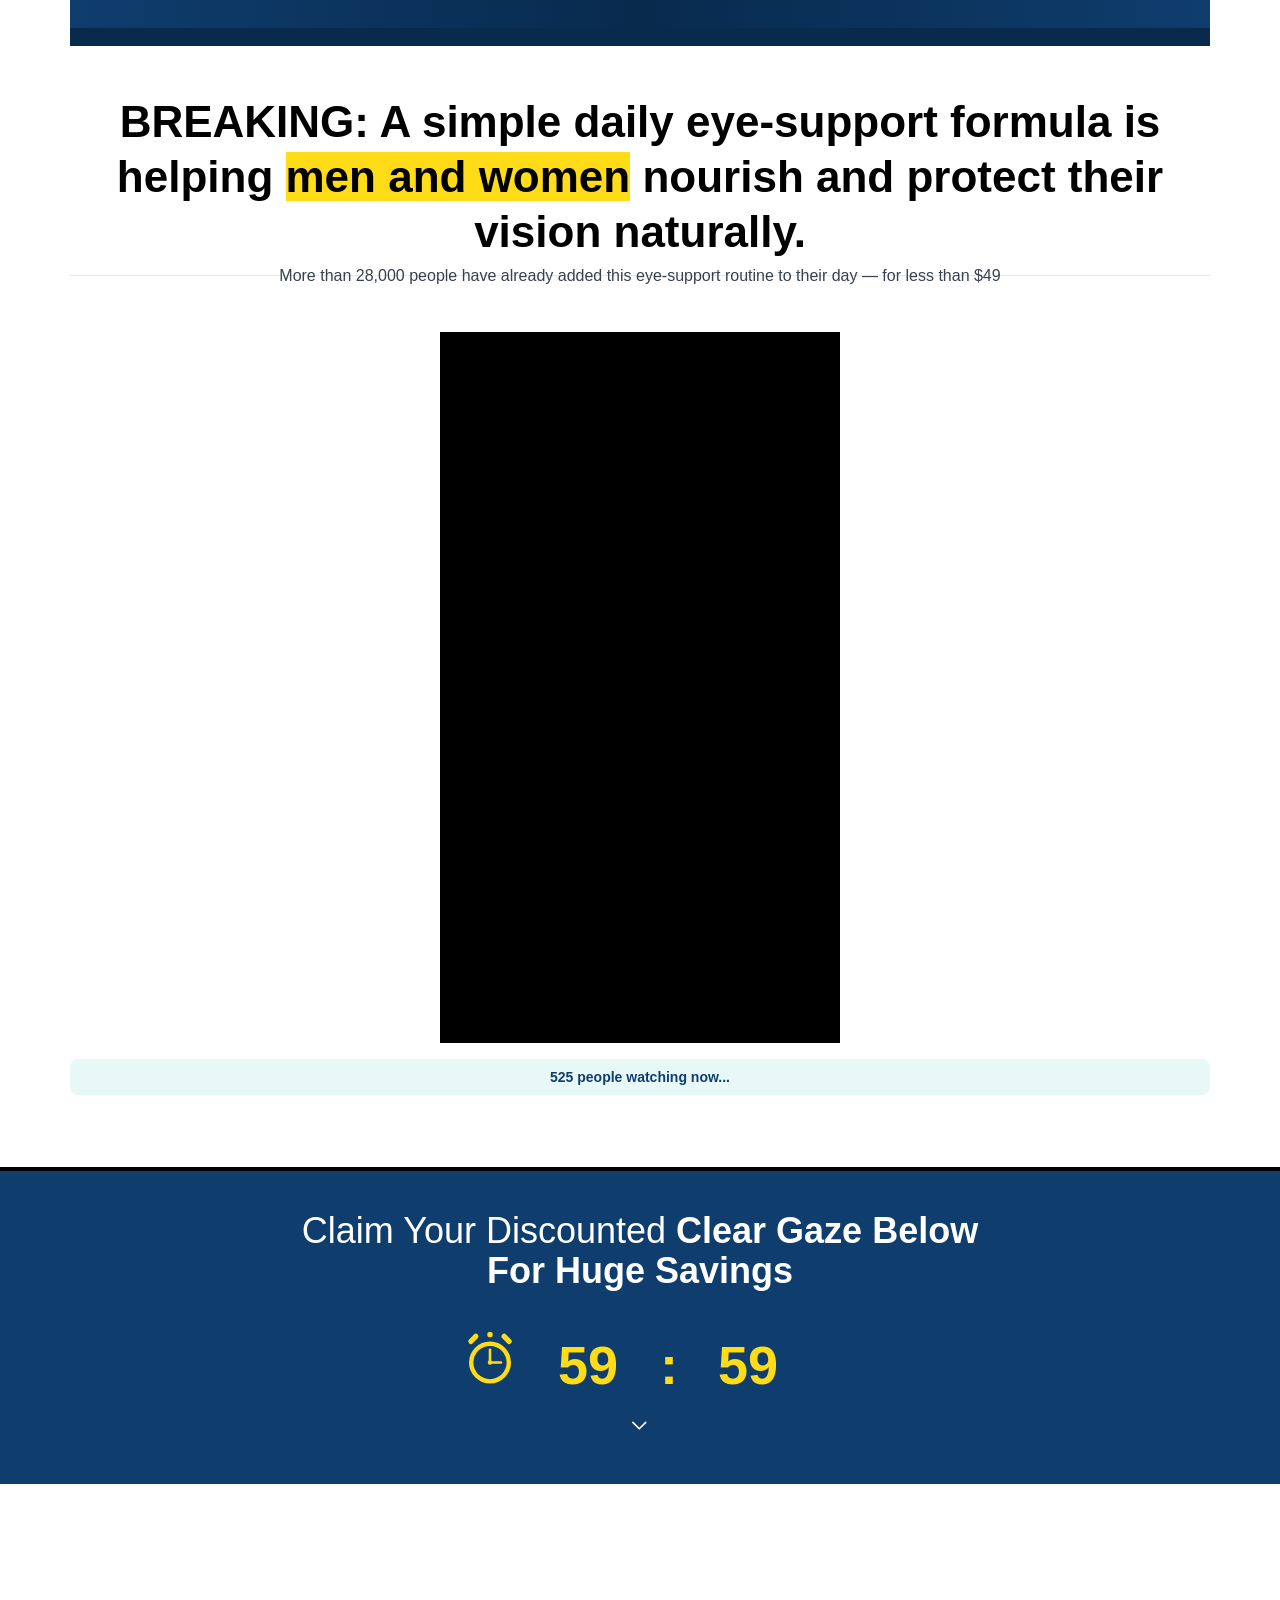
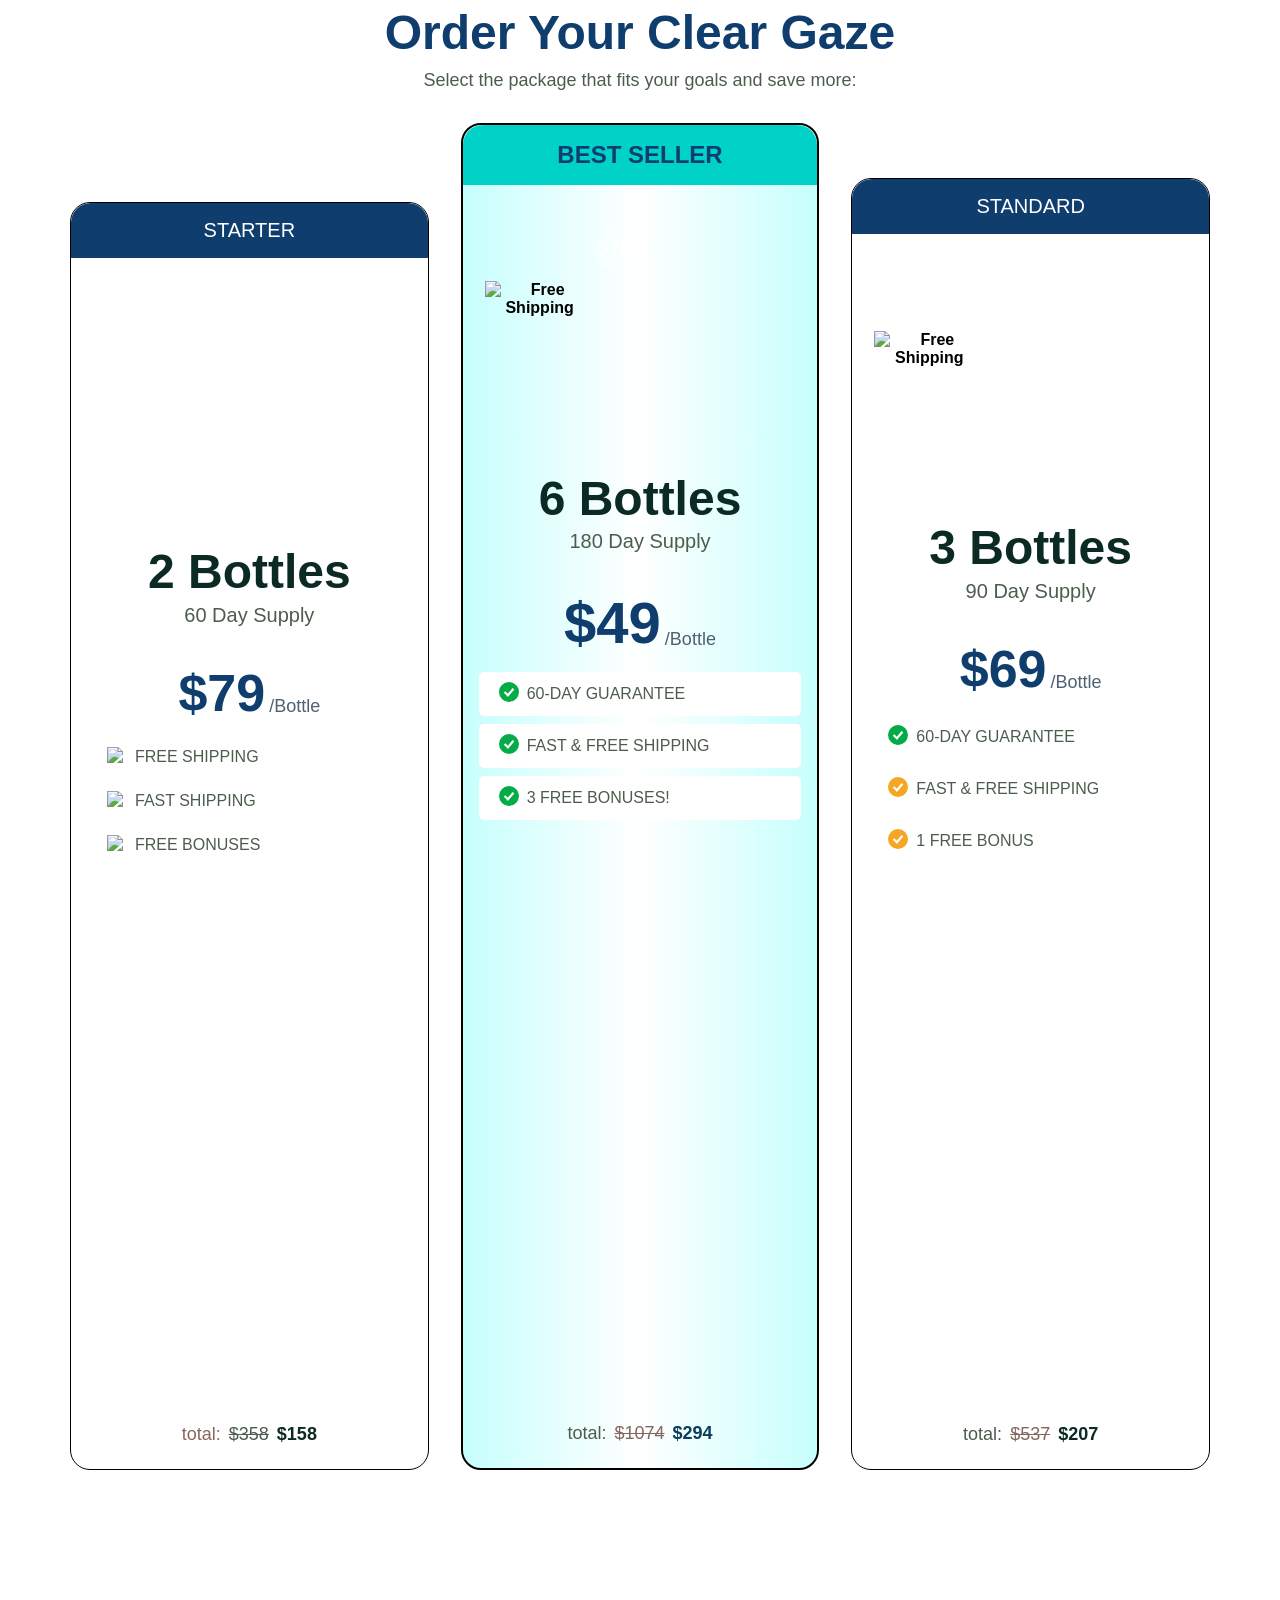
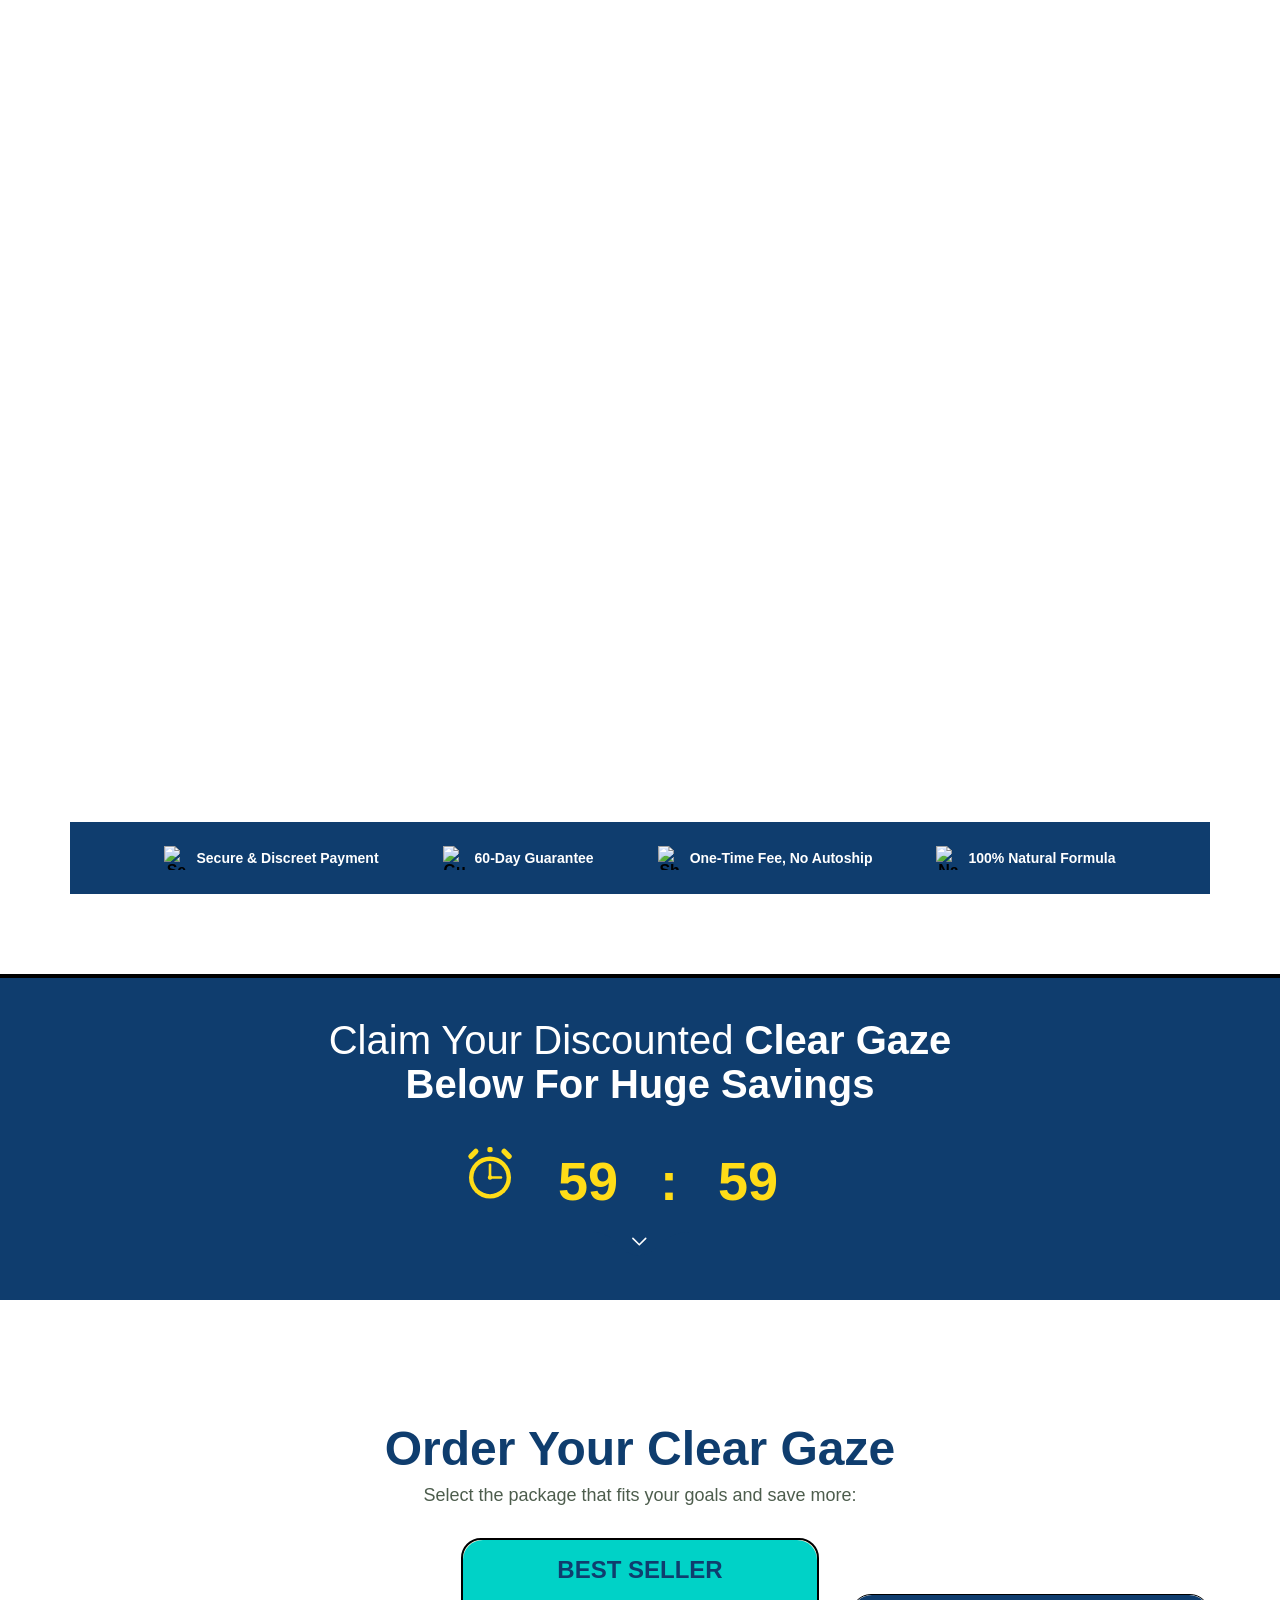
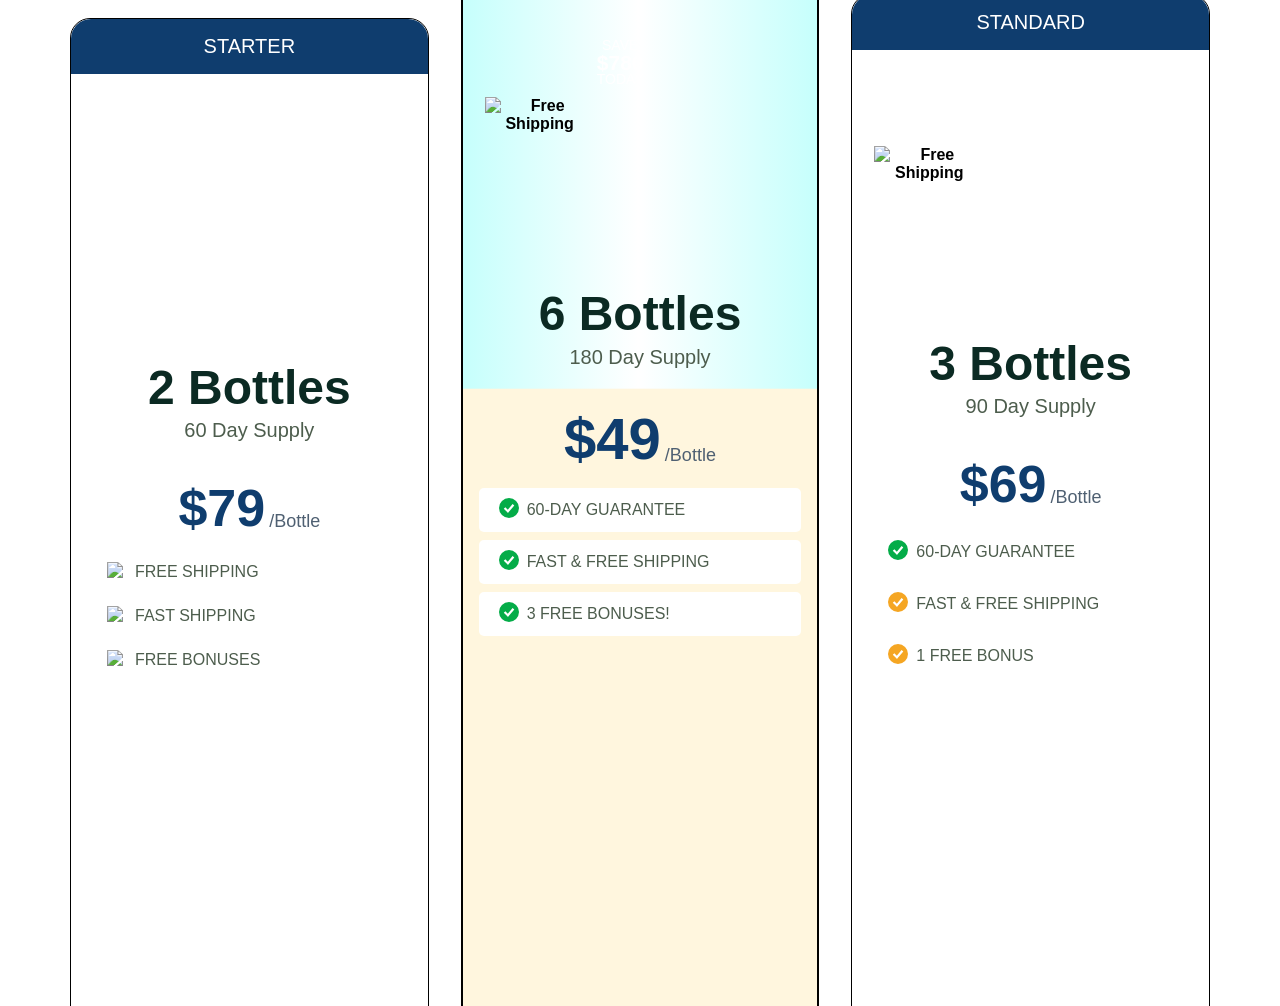
==== cgz/index.html @ fc812439 "Add files via upload" ====
<!DOCTYPE html>
    <html lang="en" dir="ltr">
    <head>
      <title>MindWake</title><meta name="robots" content="index, follow"><meta charset="utf-8"><meta name="viewport" content="width=device-width, initial-scale=1, shrink-to-fit=no" /><meta name="description" content="Descrição"><meta http-equiv="X-Content-Type-Options" content="nosniff"><meta http-equiv="X-XSS-Protection" content="1; mode=block"><meta name="referrer" content="strict-origin-when-cross-origin"><meta property="og:type" content="website"><meta property="og:url" content="https://null/"><meta property="og:title" content="MindWake"><meta property="og:image" content="https://media.atomicatmedia.net/Images/ogimage.png"><style type="text/css" media="all">
  
    
:root {


--a-g-bg-color: rgba(255,255,255,1);















/* Theme Colors (only output if set) */
--a-pry-color: rgba(255,0,0,1);
--a-sec-color: rgba(2,25,86,1);
--a-accent-color: rgba(212,168,79,1);

/* Global Colors (only output if set, fallback to theme) */
--a-heading-color: rgba(55,65,81,1);
--a-text-color: rgba(88,101,113,1);
--a-button-color: var(--a-pry-color);
--a-button-bg: var(--a-accent-color);

/* Theme Fonts */






  --white: #ffffff;
}

.a-cloned .a-c-cont {
  width: 100%;
}

.a-cloned > .a-b-o-cont > .a-o-cont > .a-cont {
  justify-content: center;
  align-items: center;
}

html {
  scroll-behavior: smooth;
  background: rgba(255,255,255,1);
}
body {
  font-family: "Roboto", sans-serif;
  min-height: 100vh;
  -webkit-font-smoothing: antialiased;
  overflow-x: hidden;
  background: rgba(255,255,255,1);
}
body,
*,
*::before,
*::after {
  margin: 0;
  padding: 0;
  box-sizing: border-box;
}

.a-q-comp-cont {
  width: 100%;
}

.ql-align-left {
    text-align: left;
}

.ql-align-center {
    text-align: center;
}

.ql-align-right {
    text-align: right;
}

.ql-align-justify {
    text-align: justify;
}


@import url('https://fonts.googleapis.com/css2?family=Montserrat:wght@400;500;600;700&family=Sora:wght@400;600&family=Inter:wght@400;600;700&display=swap');

html,body{overflow-x:hidden;scroll-behavior:smooth}
*{box-sizing:border-box;font-family:Montserrat,sans-serif}

/* ── HEADER ─────────────────────────────── */
.mw-header{background:#fff;box-shadow:rgba(106,115,129,.16) 0 6px 12px,rgba(106,115,129,.06) 0 3px 8px;padding:8px 0;position:sticky;top:0;z-index:100}
.mw-header .mw-container{width:90%;max-width:1210px;margin:0 auto;display:flex;justify-content:space-between;align-items:center}
.mw-header .mw-left{display:flex;gap:24px;align-items:center}
.mw-logo{color:#ff0000!important;font-size:20px;font-weight:700;line-height:1}
.mw-nav{display:flex;gap:24px;align-items:center}
.mw-nav a{font-size:14px;font-weight:600;color:#586571;text-decoration:none;white-space:nowrap}
.mw-nav a:hover{text-decoration:underline}
.mw-right{display:flex;gap:24px;align-items:center}
.mw-right a{font-size:14px;font-weight:600;color:#586571;text-decoration:none;white-space:nowrap}
.mw-signin{border:1px solid #D8D8D8;border-radius:8px;font-size:14px;font-weight:700;background:none;padding:8px 12px;color:#586571;cursor:pointer;font-family:Montserrat,sans-serif}

/* ── MAIN / VSL ──────────────────────────── */
.mw-main{padding:40px 0}
.mw-container{width:90%;max-width:900px;margin:0 auto}
.mw-meta{display:grid;gap:8px;color:#6e6e6e;font-size:14px;margin-bottom:16px}
.mw-meta span{display:flex;align-items:center;gap:6px}
.mw-h1{font-size:30px;font-weight:700;color:#374151;margin:0 0 18px;line-height:1}
.mw-h1 b{color:#ff0000!important}
.mw-sub{font-size:20px;color:#374151;margin:0 0 16px}
.mw-video-wrap{width:100%;margin-bottom:12px}
.mw-viewer{text-align:center;background:rgba(220,53,69,.1);padding:10px;border-radius:8px;max-width:400px;margin:16px auto 20px;font-weight:600;font-size:14px;color:#C41E3A}
.mw-viewer span{color:#000}

/* ── PROMO BANNER ────────────────────────── */
.mw-banner{background:#031E69;border-top:4px solid #D4A84F;padding:40px 0}
.mw-banner .mw-inner{display:flex;flex-direction:column;align-items:center;text-align:center;gap:12px}
.mw-banner h1{color:#fff;font-size:40px;line-height:1;max-width:30ch;margin:0 0 24px;font-weight:700}
.mw-banner .mw-countdown{font-size:54px;color:#FFF702;font-weight:700;display:block;font-family:Montserrat,sans-serif}
.mw-arrow{color:#fff;font-size:32px;margin-top:12px}

/* ── AREA-KITS ───────────────────────────── */
.mw-kits{padding:80px 0}
.mw-kits-inner{width:95%;max-width:1210px;margin:0 auto}
.mw-grid{display:grid;grid-template-columns:repeat(3,1fr);gap:32px;align-items:flex-end}
.mw-card{border-radius:20px;overflow:hidden;border:1px solid rgba(13,42,69,.4);background:#fff;transition:transform .6s;display:block;text-decoration:none;color:inherit}
.mw-card:hover{transform:scale(1.01)}
.mw-card-header{background:#021956;color:#fff;font-size:20px;font-weight:400;text-transform:uppercase;padding:16px;text-align:center;border-radius:20px 20px 0 0}
.mw-card-main{padding:16px 12px 0;text-align:center}
.mw-card-qty{font-size:48px;font-weight:700;color:#021956;display:block;line-height:1.3}
.mw-card-days{font-size:20px;font-weight:400;color:#5e7885;margin-bottom:20px;display:block}
.mw-card-img{height:267px;object-fit:contain;display:block;margin:0 auto;position:relative;z-index:2}
.mw-area-img{position:relative}

/* ── BADGE SAVE — clipPath REAL extraído do DOM original ── */
.mw-save{
  position:absolute;
  z-index:10;
  bottom:145px;
  right:9%;
  background:rgb(193,18,31);
  width:76px;
  height:76px;
  display:flex;
  flex-direction:column;
  justify-content:center;
  align-items:center;
  clip-path:path("M 17.7195 67.0419 C 15.2814 67.0599 12.936 66.1086 11.1993 64.3974 C 9.46259 62.6861 8.47679 60.3551 8.45877 57.917 L 8.4279 53.7385 C 8.40858 51.3112 7.43004 48.99 5.70579 47.2815 L 2.7592 44.3781 C 1.89378 43.5302 1.20452 42.5195 0.731039 41.4043 C 0.257558 40.289 0.00920217 39.0912 0.000250915 37.8796 C -0.00870034 36.6681 0.22193 35.4667 0.678881 34.3446 C 1.13583 33.2225 1.81009 32.2017 2.66288 31.3411 L 5.56625 28.3945 C 7.26507 26.6607 8.2092 24.3253 8.19266 21.898 L 8.16179 17.7195 C 8.14377 15.2814 9.09502 12.936 10.8063 11.1993 C 12.5175 9.46258 14.8486 8.47678 17.2867 8.45877 L 21.4652 8.42791 C 23.8925 8.40859 26.2136 7.43004 27.9222 5.70579 L 30.8255 2.75921 C 31.6735 1.89379 32.6841 1.20452 33.7994 0.731046 C 34.9146 0.257561 36.1125 0.00920216 37.324 0.000250912 C 38.5356 -0.00870034 39.737 0.221932 40.8591 0.678887 C 41.9812 1.13583 43.0019 1.81009 43.8626 2.66288 L 46.8092 5.56625 C 48.543 7.26507 50.8783 8.2092 53.3057 8.19265 L 57.4842 8.16179 C 59.9223 8.14378 62.2676 9.09502 64.0044 10.8063 C 65.7411 12.5175 66.7269 14.8486 66.7449 17.2866 L 66.7758 21.4652 C 66.7951 23.8925 67.7736 26.2136 69.4979 27.9222 L 72.4445 30.8255 C 73.3099 31.6735 73.9991 32.6841 74.4726 33.7994 C 74.9461 34.9146 75.1945 36.1125 75.2034 37.324 C 75.2124 38.5356 74.9817 39.737 74.5248 40.8591 C 74.0678 41.9812 73.3936 43.0019 72.5408 43.8626 L 69.6374 46.8091 C 67.9386 48.543 66.9945 50.8783 67.011 53.3056 L 67.0419 57.4842 C 67.0599 59.9222 66.1086 62.2676 64.3974 64.0043 C 62.6862 65.7411 60.3551 66.7269 57.917 66.7449 L 53.7385 66.7757 C 51.3112 66.7951 48.99 67.7736 47.2815 69.4979 L 44.3781 72.4444 C 43.5302 73.3099 42.5195 73.9991 41.4043 74.4726 C 40.289 74.9461 39.0912 75.1944 37.8796 75.2034 C 36.6681 75.2123 35.4667 74.9817 34.3446 74.5248 C 33.2225 74.0678 32.2017 73.3936 31.3411 72.5408 L 28.3945 69.6374 C 26.6607 67.9386 24.3253 66.9944 21.898 67.011 L 17.7195 67.0419 Z");
  text-align:center;
  line-height:1.2;
  color:#fff;
}
.mw-save b{font-size:13px;font-weight:700;color:#fff;display:block;line-height:1.2;text-align:center}
.mw-save b small{font-size:10px;font-weight:500;display:block}

.mw-card-footer{padding:0 16px 24px}
.mw-card-price{display:flex;align-items:flex-end;justify-content:center;margin-bottom:16px;padding-top:16px}
.mw-card-price strong{color:#021956;font-size:52px;font-weight:700}
.mw-card-price small{font-size:18px;font-weight:400;color:#5e7885;padding-bottom:6px}
.mw-best{border:2px solid #D4A84F;background:#FFEED9}
.mw-best .mw-card-header{background:linear-gradient(270deg,#A4823D 0%,#FFD580 25%,#FFD580 69%,#A4823D 100%);color:#021956;font-size:24px;font-weight:600}
.mw-best .mw-card-qty{color:#021956}
.mw-best .mw-card-price strong{font-size:58px}
.mw-garantias{list-style:none;padding:0;margin:0 0 16px;display:flex;flex-direction:column;gap:8px}
.mw-garantias li{display:flex;align-items:center;gap:8px;font-size:16px;color:#586571}
.mw-garantias li img{width:20px;height:20px}
.mw-btn-wrap{text-align:center;margin-bottom:8px}
.mw-btn-img{max-width:280px;width:100%;cursor:pointer;transition:transform .3s,filter .3s}
.mw-btn-img:hover{transform:translateY(-3px);filter:brightness(1.05)}
.mw-bandeiras{width:70%;display:block;margin:0 auto 12px}
.mw-valores{display:flex;justify-content:center;align-items:center;gap:8px;font-size:18px}
.mw-valores s{text-decoration:line-through;color:#6e7278;text-decoration-color:#C1121F}
.mw-valores b{color:#021956;font-weight:600}
.mw-valores span{color:#6e7278}
.mw-medalhas{display:flex;justify-content:center;align-items:center;gap:64px;flex-wrap:wrap;padding:20px 0 40px}
.mw-medalhas img{width:105px;height:105px;object-fit:contain}

/* ── GARANTIA ────────────────────────────── */
.mw-guarantee{display:flex;align-items:center;justify-content:center;gap:118px;padding:80px 71px;min-height:467px;border:1px solid #D6EEFF;overflow:hidden;position:relative;background:linear-gradient(135deg,#071623 0%,#0d2a45 50%,#071623 100%)}
.mw-guarantee-badge{width:289px;height:289px;object-fit:contain;position:relative;z-index:1}
.mw-guarantee-content{display:flex;flex-direction:column;gap:40px;width:607px;position:relative;z-index:1}
.mw-guarantee-h2{font-family:Sora,sans-serif;font-size:36px;font-weight:600;color:#fff;line-height:1.3;margin:0}
.mw-guarantee-h2 span{color:#D4A84F}
.mw-guarantee-p{font-family:Sora,sans-serif;font-size:18px;font-weight:400;color:#C1C1C1;line-height:1.6;margin:0}
.mw-guarantee-btn{display:flex;align-items:center;gap:12px;padding:18px 104px;background:linear-gradient(rgb(53,246,15),rgb(31,166,4));border-bottom:6px solid #116800;border-radius:50px;color:#fff;text-decoration:none;font-family:Inter,sans-serif;font-size:24px;font-weight:600;text-transform:uppercase;transition:filter .3s,transform .3s;align-self:flex-start}
.mw-guarantee-btn:hover{filter:brightness(1.1);transform:translateY(-1px)}
.mw-guarantee-btn:active{transform:translateY(1px);filter:brightness(.95)}
.mw-guarantee-btn img{width:24px;height:24px}

/* ── FOOTER ──────────────────────────────── */
.mw-footer{background:#021956}
.mw-footer-nav{display:flex;justify-content:center;align-items:center;gap:24px;padding:40px 0;flex-wrap:wrap}
.mw-footer-nav a{color:#fff;font-size:20px;text-decoration:none}
.mw-footer-nav a:hover{color:#D6EEFF;text-decoration:underline}
.mw-disclaimer{padding:24px 32px;border-radius:20px;border-top:1px solid #D6EEFF;text-align:center;color:#fff;font-size:16px;font-weight:400;max-width:1190px;margin:0 auto}
.mw-copy{background:#fff;padding:32px 5%;text-align:center;color:#0D2A45;font-size:14px}

/* ── RESPONSIVO ──────────────────────────── */
@media(max-width:1000px){.mw-right{display:none}.mw-nav{display:none}}
@media(max-width:900px){
  .mw-main{padding:20px 0}
  .mw-h1{font-size:20px;line-height:1.2}
  .mw-sub{font-size:16px}
  .mw-banner h1{font-size:26px}
  .mw-kits{padding:40px 0}
  .mw-grid{grid-template-columns:1fr;gap:24px}
  .mw-card-qty{font-size:24px}
  .mw-best .mw-card-price strong{font-size:36px}
  .mw-card-price strong{font-size:36px}
  .mw-card-img{height:auto;width:100%}
  .mw-garantias li{font-size:13px;white-space:nowrap}
  .mw-medalhas{gap:10px}
  .mw-medalhas img{width:50px;height:50px}
  .mw-guarantee{flex-direction:column;padding:60px 24px;gap:40px}
  .mw-guarantee-badge{width:200px;height:200px}
  .mw-guarantee-content{width:100%;align-items:center;text-align:center}
  .mw-guarantee-h2{font-size:28px}
  .mw-guarantee-p{font-size:16px}
  .mw-guarantee-btn{padding:16px 48px;font-size:20px}
  .mw-footer-nav a{font-size:16px}
  .mw-disclaimer{font-size:14px;padding:16px}
}

.a-c-cont-undefined {}body {}.a-c-cont.a-c-cont-undefined {} .a-c-cont-undefined > .a-e-cont {} .a-c-cont-undefined > .a-e-cont:hover {}.a-e-a-undefined {}
.atomicat-interactive-quiz-progress {
  margin:20px auto;
  padding:0;
  max-width: 28rem;
  height: 10px;
  overflow:hidden;
  position: relative;
  border-radius: 1rem;
}

.atomicat-interactive-quiz-progress.atomicat-margin-top-zero {
  margin-top: 0;
}

.a-txt-extra {
    padding: 1rem;
    border-radius: .375rem;
    line-height: 1.4;
    font-size: 16px;
    font-weight: 400;
}

.a-txt-timer {
    line-height: 1.25;
    text-align: center;
    padding-left: 1.25rem;
    padding-right: 1.25rem;
}

.a-txt-extra,
.a-txt-extra.a-danger {
    color: rgb(185 28 28);
    background-color: rgb(254 226 226);
}
.a-txt-extra.a-danger.a-highlight {
    color: rgb(254 242 242);
    background-color: rgb(220 38 38);
}


.a-txt-extra.a-info {
    color: rgb(29 78 216);
    background-color: rgb(219 234 254);
}
.a-txt-extra.a-info.a-highlight {
    color: rgb(239 246 255);
    background-color: rgb(37 99 235);
}


.a-txt-extra.a-success {
    color: rgb(21 128 61);
    background-color: rgb(220 252 231);
}
.a-txt-extra.a-success.a-highlight {
    color: rgb(240 253 244);
    background-color: rgb(22 163 74);
}


.a-txt-extra.a-warning {
    color: rgb(161 98 7);
    background-color: rgb(254 249 195);
}
.a-txt-extra.a-warning.a-highlight {
    color: rgb(66 32 6);
    background-color: rgb(250 204 21);
}


.a-txt-extra.a-light {
    color: rgb(63 63 70);
    background-color: rgb(244 244 245);
}
.a-txt-extra.a-light.a-highlight {
    color: rgb(250 250 250);
    background-color: rgb(82 82 91);
}

.a-hidden {
  display: none;
}


button {
  border: none;
  outline: none;
  background: transparent;
  font-family: "Space Grotesk", sans-serif;
  cursor: pointer;
}
.atomicat-interactive-quiz-bar-bg {
  opacity: 0.1;
  width: 100%;
}

.atomicat-interactive-quiz-bar, .atomicat-interactive-quiz-bar-bg {
  height:100%;
  background: var(--a-g-theme-color, rgba(100, 149, 237, 1));
  transition-duration: .7s;
  position: absolute;
  top: 0;
  left: 0;
}

a {
  color: inherit;
  text-decoration: inherit;
}

.atomi-h1 {
  font-size: 36px;
}

.atomi-h2 {
  font-size: 30px;
}

.atomi-h3 {
  font-size: 24px;
}

.atomi-h4 {
  font-size: 20px;
}

.atomi-h5 {
  font-size: 18px;
}

.atomi-h6 {
  font-size: 16px;
}

h1 {
  font-size: 2em;
}

h1,
h2,
h3,
h4,
h5,
h6 {
  font-weight: inherit;
}

[class*="atomicat-modal-trigger"], .a-g-m-t {
  cursor: pointer;
}

.atomicat-cursor-pointer {
  cursor: pointer;
}

.atomicat-unfold,
.a-o-cont.atomicat-unfold {
  overflow: hidden;
  height: 200px;
  align-items: start;
  position: relative;
  transition: height 4s ease-in-out;
}

.a-o-cont.atomicat-unfold-transition {
  transition: height 0.5s ease-in-out;
}

.a-b-cont {
  word-wrap: break-word;
}

.atomicat-unfold-button {
  cursor: pointer;
  display: block;
  position: relative;
  z-index: 1;
  background: none;
  border: none;
  padding: 10px;
  text-decoration: underline;
}

.atomicat-unfold::after {
  content: "";
  position: absolute;
  bottom: 0;
  left: 0;
  right: 0;
  background: -webkit-gradient(linear, left top, left bottom, from(rgba(255, 255, 255, 0)), to(white));
  background: linear-gradient(rgba(255, 255, 255, 0), #fff);
  transition: background 0.5s ease-in-out;
  z-index: 1;
  height: 100%;
}

.atomicat-ribbon-container {
    --text: 'MOST POPULAR';
    --first-color: #62baea;
    --second-color: #4a98bf;
    position: relative;
}
.atomicat-ribbon-container .atomicat-ribbon {
    position: absolute;
    top: -10px;
    width: 150px;
    height: 150px;
    display: flex;
    justify-content: center;
    align-items: center;
    z-index: 9;
    overflow: hidden;
}

.a-e-cont.atomicat-infinite-entrance-animation,
.a-b-o-cont.atomicat-infinite-entrance-animation {
  animation-iteration-count: infinite;
}

.a-b-o-cont {
    width: 100%;
    background-repeat: no-repeat;
    background-size: cover;
    background-position: center;
    max-width: 100%;
    position: relative;
}

.a-b-o-cont.a-b-o-cont--legacy-margin {
    margin: 0 auto;
}

.atomicat-ribbon-top-left {
    left: -10px;
}

.atomicat-ribbon-top-left::before {
  transform: rotate(-45deg) translateY(-20px);
}

.atomicat-ribbon-top-left::after {
  left: 0;
}

.atomicat-ribbon-top-right {
    right: -10px;
}

.atomicat-ribbon-top-right::before {
  transform: rotate(45deg) translateY(-20px);
}

.atomicat-ribbon-top-right::after {
  right: 0;
}

.atomicat-ribbon-bottom-left {
    left: -10px;
    bottom: -10px;
}

.atomicat-ribbon-bottom-left::before {
  transform: rotate(45deg) translateY(-20px);
}

.atomicat-ribbon-bottom-left::after {
  left: 0;
}

.atomicat-ribbon-bottom-right {
    right: -10px;
    bottom: -10px;

}

.atomicat-ribbon-bottom-right::before {
  transform: rotate(-45deg) translateY(-20px);
}

.atomicat-ribbon-bottom-right::after {
  right: 0;
}

.atomicat-ribbon-container .atomicat-ribbon::before{
    content: var(--text);
    position: absolute;
    width: 150%;
    height: 40px;
    background: var(--first-color);
    display: flex;
    justify-content: center;
    align-items: center;
    font-size: 14px;
    font-weight: 600;
    color: #fff;
    letter-spacing: 0.1em;
    box-shadow: 0 5px 10px rgba(0,0,0,0.1);
}
.atomicat-ribbon-container .atomicat-ribbon::after{
    content: '';
    position: absolute;
    bottom: 0;
    width: 10px;
    height: 10px;
    background: var(--second-color);
    z-index: -1;
    box-shadow: 140px -140px var(--second-color);
}

.atomicat-marquee {
  position: relative;
  display: flex;
}

.atomicat-overflow-hidden {
  overflow: hidden;
}

.atomicat-marquee-content {
  flex-shrink: 0;
  display: flex;
  justify-content: space-around;
  min-width: 100%;
}

.atomicat-enable-animation .atomicat-marquee-content {
  animation: atomicat-marquee-animation 10s linear infinite;
}

.atomicat-marquee-reverse .atomicat-marquee-content {
  animation-direction: reverse;
}

.atomicat-marquee-alternate .atomicat-marquee-content {
  animation-direction: alternate;
}

.atomicat-marquee-pause:hover .atomicat-marquee-content {
  animation-play-state: paused;
}

@keyframes atomicat-marquee-animation {
  from {
    transform: translateX(0);
  }
  to {
    transform: translateX(-100% );
  }
}

.fadeIn {
  animation: fadeIn 1s ease-in-out;
}
@keyframes fadeIn {
  from { opacity: 0; }
  to { opacity: 1; }
}

.fadeInUp {
  animation: fadeInUp 1s ease-in-out;
}
@keyframes fadeInUp {
  from {
    opacity: 0;
    transform: translateY(20px);
  }
  to {
    opacity: 1;
    transform: translateY(0);
  }
}

.fadeInDown {
  animation: fadeInDown 1s ease-in-out;
}
@keyframes fadeInDown {
  from {
    opacity: 0;
    transform: translateY(-20px);
  }
  to {
    opacity: 1;
    transform: translateY(0);
  }
}

.fadeInLeft {
  animation: fadeInLeft 1s ease-in-out;
}
@keyframes fadeInLeft {
  from {
    opacity: 0;
    transform: translateX(-20px);
  }
  to {
    opacity: 1;
    transform: translateX(0);
  }
}

.fadeInRight {
  animation: fadeInRight 1s ease-in-out;
}
@keyframes fadeInRight {
  from {
    opacity: 0;
    transform: translateX(20px);
  }
  to {
    opacity: 1;
    transform: translateX(0);
  }
}

.zoomIn {
  animation: zoomIn 1s ease-in-out;
}
@keyframes zoomIn {
  from {
    opacity: 0;
    transform: scale(0.5);
  }
  to {
    opacity: 1;
    transform: scale(1);
  }
}

.bounceIn {
  animation: bounceIn 1s ease-in-out;
}
@keyframes bounceIn {
  0% {
    opacity: 0;
    transform: scale(0.3);
  }
  50% {
    opacity: 1;
    transform: scale(1.05);
  }
  70% {
    transform: scale(0.9);
  }
  100% {
    transform: scale(1);
  }
}

.swing {
  animation: swing 1s ease-in-out;
}
@keyframes swing {
  20% { transform: rotate(15deg); }
  40% { transform: rotate(-10deg); }
  60% { transform: rotate(5deg); }
  80% { transform: rotate(-5deg); }
  100% { transform: rotate(0deg); }
}

.a-html-ele {
  width: 18px;
  height: 18px;
}

.atomicat-page {
  background: rgba(255,255,255,1);
}
.atomicat-heading-title, .a-g-s-h {
  color: var(--a-heading-color, var(--a-pry-color));
  font-family: "Montserrat", sans-serif;
}



.atomicat-text, .atomicat-heading-title > span, .atomicat-text > span, .a-g-s-t {
  color: var(--a-text-color, var(--a-pry-color));
  font-family: "Montserrat", sans-serif;
}
.a-e-cont.a-btn > .a-btn, .a-g-s-b {
  color: var(--a-button-color, var(--a-pry-color));
  font-family: "Montserrat", sans-serif;
  background: var(--a-button-bg, var(--a-accent-color));
}



.atomicat-fullheight {
  height: 100%;
}

.atomicat-disable-selection {
  user-select: none;
  -moz-user-select:none;
  -webkit-user-select:none;
  cursor:default
}

.atomicat-hidden {
  display: none;
}

.a-r {
  position: relative;
}

.atomicat-hidden.a-r,
.atomicat-hidden.a-i-e-cont,
.a-r .atomicat-hidden {
  display: none;
}


.atomicat-hidden-on-publish {
  display: none;
}

.atomicat-hidden-on-publish.a-r,
.atomicat-hidden-on-publish.a-i-e-cont,
.a-r .atomicat-hidden-on-publish {
  display: none;
}


.atomicat-chosen-option {
  background: yellow;
}

.atomicat-fixed {
  position: fixed;
  top:0;
  left: 0;
  z-index: 20;
}

.flex-row {
  display: flex;
}

.flex-row-reverse {
  flex-direction: row-reverse;
}

.flex-column-reverse {
  flex-direction: column-reverse;
}
  
.flex-column {
  display: flex;
  flex-direction: column;
}

.flex-row-all {
  display: flex;
  justify-content: center;
  align-items: center;
}

.flex-column-all {
  display: flex;
  flex-direction: column;
  justify-content: center;
  align-items: center;
}

.flex-row-reverse {
  flex-direction: row-reverse;
}
.flex-column-reverse {
  flex-direction: column-reverse;
}

.flex-row-between {
  display: flex;
  justify-content: space-between;
  align-items: center;
}

.gap-1 {
  gap: 1rem;
}

.flex-align-center {
  align-items: center;
}

.flex-row-center {
  display: flex;
  justify-content: center;
  align-items: center;
}

.flex-row-align-center {
  display: flex;
  align-items: center;
}

.a-c-cont {
  max-width: 100%;
  min-width: 0;
}

.atomicat-custom-embed iframe {
  max-width: 100%;
  width: 100%;
  margin: 0;
  line-height: 1;
  border: none;
}

.a-c-f-w {
  width: 100%;
}

.a-e-cont {
  max-width: 100%;

}

.atomicat-transform-element {
  transform: perspective(var(--atomicat-transform-perspective, 0)) 
             rotate(var(--atomicat-transform-rotate-z, 0)) rotateX(var(--atomicat-transform-rotate-x, 0)) 
             rotateY(var(--atomicat-transform-rotate-y, 0)) translate(var(--atomicat-transform-translate, 0)) 
             translateX(var(--atomicat-transform-translate-x, 0)) translateY(var(--atomicat-transform-translate-y, 0)) 
             scaleX(calc(var(--atomicat-transform-flip-x, 1)* var(--atomicat-transform-scale-x, var(--atomicat-transform-scale, 1)))) 
             scaleY(calc(var(--atomicat-transform-flip-y, 1)* var(--atomicat-transform-scale-y, var(--atomicat-transform-scale, 1)))) 
             skewX(var(--atomicat-transform-skew-x, 0)) skewY(var(--atomicat-transform-skew-y, 0));
  transform-origin: var(--atomicat-transform-origin-y) var(--atomicat-transform-origin-x);
  transition: background .3s, border .3s, border-radius .3s, box-shadow .3s, transform var(--atomicat-transform-transition-duration, .4s);
}

.a-e-cont.a-gmaps {
  overflow: hidden;
}

.a-flex {
  display: flex;
}

.atomicat-emoji {
  width: 65px;
}

.atomica-emoji-unicode {
  font-size: 65px;
}

.a-f-c {
  display: flex;
  flex-direction: column;
}

.a-flex-start {
  align-self: flex-start;
}

.a-flex-end {
  align-self: flex-end;
}

.a-flex-center {
  align-self: center;
}

.a-flex-wrapper {
  display: flex;
  flex-direction: column;
  width: 100%;
}

.a-o-cont {
  display: flex;
  width: 100%;
  align-items: center;
  max-width: 100%;
  background-repeat: no-repeat;
  background-size: cover;
  background-position: center;
}

.a-o-cont {
    height: 100%;
    margin: 0 auto;
}

.a-acc-cont {
    position: relative;
}

.a-i-e-cont {
  transition: height 0.5s ease-in-out, background 0.5s ease-in-out;
}

.a-o-cont.a-cont-b > .a-cont {
  max-width: 1140px;
}

.a-o-cont.a-cont-f-w > .a-cont {
  max-width: 100%;
}

.a-o-cont .a-cont {
  flex-direction: column;
}

.a-b-cont > .a-o-cont {
  margin: 0 auto;
}

.atomicat-divider-flex {
  display: flex;
  justify-content: center;
  align-items: center;
  margin: 15px 0;
  gap: 0.5rem;
}

.atomicat-divider-flex .atomicat-content {
  border-bottom: 2px solid black;
  width: 50%;
}

.atomicat-border-bottom {
  border-bottom: 1.5px solid #e6e8ea;
}

.atomicat-border-top {
  border-top: 1.5px solid #e6e8ea;
}

.a-cont {
  display: flex;
  margin: 0 auto;
  font-weight: 600;
  width: 100%;
}

.atomicat-hidden-tablet {
  display: block;
}

.atomicat-hidden-mobile {
  display: block;
}

.atomicat-hidden-desktop {
  display: none;
}

@media screen and (max-width: 1024px) {
  .atomicat-hidden-mobile {
    display: block;
  }

  .atomicat-hidden-desktop {
    display: block;
  }

  .atomicat-hidden-tablet {
    display: none;
  }
}

@media screen and (max-width: 480px) {
  .a-o-cont.a-cont-b > .a-cont {
    grid-template-columns: repeat(1, 1fr);
  }
  .atomicat-hidden-tablet {
    display: block;
  }
  .atomicat-hidden-desktop {
    display: block;
  }
  .atomicat-hidden-mobile {
    display: none;
  }
  .a-cont {
    flex-wrap: wrap;
  }
}

@media (min-width: 768px) {
  .atomicat-column[data-col="10"] {
    width:10%
  }

  .atomicat-column[data-col="11"] {
    width: 11.111%
  }

  .atomicat-column[data-col="12"] {
    width: 12.5%
  }

  .atomicat-column[data-col="14"] {
    width: 14.285%
  }

  .atomicat-column[data-col="16"] {
    width: 16.666%
  }

  .atomicat-column[data-col="20"] {
    width: 20%
  }

  .atomicat-column[data-col="25"] {
    width: 25%;
  }

  .atomicat-column[data-col="30"] {
    width: 30%
  }

  .atomicat-column[data-col="33"] {
    width: 33.333%
  }

  .atomicat-column[data-col="40"] {
    width: 40%
  }

  .atomicat-column[data-col="50"] {
    width: 50%
  }

  .atomicat-column[data-col="60"] {
    width: 60%
  }

  .atomicat-column[data-col="66"] {
    width: 66.666%
  }

  .atomicat-column[data-col="70"] {
    width: 70%
  }

  .atomicat-column[data-col="75"] {
    width: 75%
  }

  .atomicat-column[data-col="80"] {
    width: 80%
  }

  .atomicat-column[data-col="83"] {
    width: 83.333%
  }

  .atomicat-column[data-col="90"] {
    width: 90%
  }

  .atomicat-column[data-col="100"] {
    width: 100%
  }
}

.flexBox {
  display: flex;
  flex-direction: column;
  gap: 8px;
}



          .a-cd {
              display: flex;
              justify-content: center;
              margin-right: auto;
              margin-left: auto;
              max-width: 100%;
              flex-wrap: wrap;
          }
          .a-cd .a-cd-i,
          .a-cd .a-cd-si .a-cd-is {
              padding-top: 20px;
              padding-right: 40px;
              padding-bottom: 20px;
              padding-left: 40px;
              text-align: center;
              color: var(--a-pry-color, #000000);
              display: flex;
              flex-direction: column;
              flex-grow: 1;
          }
          .a-cd .a-cd-d {
              font-size: 69px;
          }
          .a-cd .a-cd-l {
              font-size: 19px;
          }
  

          .a-cd-s .a-cd-d.a-s-d {
              position: relative;
          }

          .a-cd-s .a-cd-d.a-s-d::before {
              left: 98%;            
              position: absolute;
              z-index: 1;
          }

          .a-cd-sd .a-cd-d.a-s-d::before {
              content: ":";
          }

          .a-cd-ss .a-cd-d.a-s-d::before {
              content: "|";
          }

          .a-cd-s .a-cd-i:last-of-type .a-cd-d.a-s-d::before {
              display: none;
          }
      






        .a-b-a {
            display: flex;
            flex-direction: row-reverse;
            gap: 5px;
            justify-content: center;
            align-items: center;
        }
        .a-b-b {
            display: flex;
            flex-direction: row;
            gap: 5px;
            align-items: center;
            justify-content: center;
        }
        .a-e-cont > .a-btn, .atomicat-marquee-content > .a-btn {
            background: var(--a-button-bg, var(--a-accent-color, rgba(100, 149, 237, 1)));
            
            padding: 12px;
            text-align: center;
            font-size: 16px;
            font-weight: 600;
            transition: background-color 0.3s ease-in-out, color 0.3s ease-in-out;
            word-break: break-word;
            color: var(--a-button-color, var(--a-pry-color, #fff));
            border-radius: var(--a-g-round, 1rem);
            align-self: center;
        }
        .a-btn svg {
            height: 14px;
        }
    




        .a-icon svg,
        .a-icon-wrap svg {
            height: 24px;
        }
        .a-icon {
            display: block;
            color: var(--a-pry-color, inherit);
        }
        .a-icon-wrap {
            display: inline-block;
        }
        .a-icon svg,
        .a-icon-wrap svg {
            fill: currentColor;
        }
    

    .atomicat-tooltip-trigger:hover .atomicat-tooltip {
        opacity: 1;
        z-index: 1;
        cursor: pointer;
    }

    .a-c-cont .atomicat-tooltip-trigger {
        overflow: visible;
        position: relative;
        cursor: pointer;
    }

    .atomicat-tooltip-trigger:hover .atomicat-tooltip-top {
        animation: atomicat-tooltip-topin 300ms linear;
    }

    .atomicat-tooltip-trigger:hover .atomicat-tooltip-right {
        animation: atomicat-tooltip-rightin 300ms linear;
    }

    .atomicat-tooltip-trigger:hover .atomicat-tooltip-bottom {
        animation: atomicat-tooltip-bottomin 300ms linear;
    }

    .atomicat-tooltip-trigger:hover .atomicat-tooltip-left {
        animation: atomicat-tooltip-leftin 300ms linear;
    }

    .atomicat-tooltip {
        width: 150px;
        background-color: #555;
        color: #fff;
        animation-duration: 300ms;
        opacity: 0;
        display: block;
        color: #fff;
        border-radius: 4px;
        padding: 10px;
        position: absolute;
        z-index: -1;
        line-height: 1.3;
        cursor: pointer;
        text-align: left;
    }

    .atomicat-tooltip::after {
        border-width: 5px;
        content: "";
        position: absolute;
        border-style: solid;
    }

    .atomicat-tooltip-top {
        bottom: 100%;
        left: 50%;
        -webkit-transform: translateX(-50%);
        -ms-transform: translateX(-50%);
        transform: translateX(-50%);
        margin: 0 auto 10px auto;
    }

    .atomicat-tooltip-top::after {
        top: 100%;
        left: calc(50% - 5px);
        border-top-color: #555;
        margin-top: 0;
        border-color: #000 rgba(0, 0, 0, 0) rgba(0, 0, 0, 0) rgba(0, 0, 0, 0);
        border-top-color: #555;
    }

    .atomicat-tooltip-right {
        top: 50%;
        left: 100%;
        -webkit-transform: translateY(-50%);
        -ms-transform: translateY(-50%);
        transform: translateY(-50%);
        -webkit-transition: all .3s ease-in-out;
        transition: all .3s ease-in-out;
        margin-left: 10px;
        border-color: rgba(0, 0, 0, 0) #000 rgba(0, 0, 0, 0) rgba(0, 0, 0, 0);
    }  
      
    .atomicat-tooltip-right::after {
        top: calc(50% - 5px);
        right: 100%;
        border-color: rgba(0, 0, 0, 0) #000 rgba(0, 0, 0, 0) rgba(0, 0, 0, 0);
        border-right-color: #555;
    }

    .atomicat-tooltip-bottom {
        top: 100%;
        left: 50%;
        -webkit-transform: translateX(-50%);
        -ms-transform: translateX(-50%);
        transform: translateX(-50%);
        margin: 10px auto 0 auto;
    }

    .atomicat-tooltip-bottom::after {
        left: calc(50% - 5px);
        margin-top: 0;
        bottom: 100%;
        border-color: rgba(0, 0, 0, 0) rgba(0, 0, 0, 0) #000 rgba(0, 0, 0, 0);
        border-bottom-color: #555;
    }

    .atomicat-tooltip-left {
        top: 50%;
        right: 100%;
        -webkit-transform: translateY(-50%);
        -ms-transform: translateY(-50%);
        transform: translateY(-50%);
        margin-right: 10px;
    }

    .atomicat-tooltip-left::after {
        top: calc(50% - 5px);
        left: 100%;
        border-color: rgba(0, 0, 0, 0) rgba(0, 0, 0, 0) rgba(0, 0, 0, 0) #000;
        border-left-color: #555;
    }  


    @keyframes atomicat-tooltip-rightin {
        0% {
            opacity: 0;
            left: 105%;
        }
        100% {
            opacity: 1;
            left: 100%;
        }
    }

    @keyframes atomicat-tooltip-leftin {
        0% {
            opacity: 0;
            right: 105%;
        }
        100% {
            opacity: 1;
            right: 100%;
        }
    }

    @keyframes atomicat-tooltip-topin {
        0% {
            opacity: 0;
            bottom: 110%;
        }
        100% {
            opacity: 1;
            bottom: 100%;
        }
    }

    @keyframes atomicat-tooltip-bottomin {
        0% {
            opacity: 0;
            top: 110%;
        }
        100% {
            opacity: 1;
            top: 100%;
        }
    }


        .a-video {
            overflow: hidden;
        }
        .a-video iframe {
            height: 100%;
            width: 100%;
        }
        
        /* Video Image Overlay Styles */
        .a-v-o-c {
            position: relative;
            width: 100%;
            height: 100%;
            overflow: hidden;
        }
        
        .a-v-o {
            position: absolute;
            top: 0;
            left: 0;
            width: 100%;
            height: 100%;
            background-size: cover;
            background-position: center;
            background-repeat: no-repeat;
            cursor: pointer;
            display: flex;
            align-items: center;
            justify-content: center;
            z-index: 2;
            transition: all 0.3s ease;
        }
        
        .a-v-o:hover svg {
            transform: scale(1.1);
        }
        
        .a-v-p-b {
            width: 80px;
            height: 80px;
        }
        
        /* Responsive adjustments */
        @media (max-width: 768px) {
            .a-v-p-b {
                width: 60px;
                height: 60px;
            }
        }
    

        .a-img-ele {
            overflow: hidden;
            text-align: center;
        }
        .a-img-ele img {
            display: inline-block;
            max-width: 100%;
            height: auto;
            vertical-align: middle;
        }
    

        .atomicat-text * {
            word-break: break-word;
        }
        .atomicat-text ul {
            padding-left: revert;
        }
        .atomicat-text {
            white-space: pre-line;
            color: var(--a-text-color, var(--a-pry-color, var(--a-g-content-color, inherit)));
        }
        .atomicat-text :is(h1, h2, h3, h4, h5, h6) {
            color: var(--a-heading-color, var(--a-pry-color, var(--a-g-title-color, inherit)));
        }
        
        .atomicat-text > p {
            font-size: 16px;
            font-weight: 400;
        }

        .a-e-cont p a {
            color: blue;
            text-decoration: underline;
        }
        .atomicat-heading-title {
            white-space: pre-line;
        }
        .atomicat-heading-title h1 {
            font-size: 48px;
            font-weight: 700;
        }
        .atomicat-heading-title h2 {
            font-size: 36px;
            font-weight: 600;
        }
        .atomicat-heading-title h3 {
            font-size: 24px;
            font-weight: 500;
        }
    

























    .atomicat-delay {
      display: none;
    }
  

</style><style> 
      .a-b-cont { overflow: hidden; }
    </style>
      <link rel="preconnect" href="https://fonts.gstatic.com" crossorigin><link rel="preload" as="font" href="https://fonts.gstatic.com/s/montserrat/v31/JTUSjIg1_i6t8kCHKm459Wlhyw.woff2" crossorigin><link rel="preload" as="font" href="https://fonts.gstatic.com/s/outfit/v15/QGYvz_MVcBeNP4NJtEtq.woff2" crossorigin><link rel="preload" as="font" href="https://fonts.gstatic.com/s/dmsans/v17/rP2Yp2ywxg089UriI5-g4vlH9VoD8Cmcqbu0-K4.woff2" crossorigin><style>/* latin-ext */
@font-face {
  font-family: 'DM Sans';
  font-style: normal;
  font-weight: 400;
  font-display: swap;
  src: url(https://fonts.gstatic.com/s/dmsans/v17/rP2Yp2ywxg089UriI5-g4vlH9VoD8Cmcqbu6-K6h9Q.woff2) format('woff2');
  unicode-range: U+0100-02BA, U+02BD-02C5, U+02C7-02CC, U+02CE-02D7, U+02DD-02FF, U+0304, U+0308, U+0329, U+1D00-1DBF, U+1E00-1E9F, U+1EF2-1EFF, U+2020, U+20A0-20AB, U+20AD-20C0, U+2113, U+2C60-2C7F, U+A720-A7FF;
}
/* latin */
@font-face {
  font-family: 'DM Sans';
  font-style: normal;
  font-weight: 400;
  font-display: swap;
  src: url(https://fonts.gstatic.com/s/dmsans/v17/rP2Yp2ywxg089UriI5-g4vlH9VoD8Cmcqbu0-K4.woff2) format('woff2');
  unicode-range: U+0000-00FF, U+0131, U+0152-0153, U+02BB-02BC, U+02C6, U+02DA, U+02DC, U+0304, U+0308, U+0329, U+2000-206F, U+20AC, U+2122, U+2191, U+2193, U+2212, U+2215, U+FEFF, U+FFFD;
}
/* latin-ext */
@font-face {
  font-family: 'DM Sans';
  font-style: normal;
  font-weight: 600;
  font-display: swap;
  src: url(https://fonts.gstatic.com/s/dmsans/v17/rP2Yp2ywxg089UriI5-g4vlH9VoD8Cmcqbu6-K6h9Q.woff2) format('woff2');
  unicode-range: U+0100-02BA, U+02BD-02C5, U+02C7-02CC, U+02CE-02D7, U+02DD-02FF, U+0304, U+0308, U+0329, U+1D00-1DBF, U+1E00-1E9F, U+1EF2-1EFF, U+2020, U+20A0-20AB, U+20AD-20C0, U+2113, U+2C60-2C7F, U+A720-A7FF;
}
/* latin */
@font-face {
  font-family: 'DM Sans';
  font-style: normal;
  font-weight: 600;
  font-display: swap;
  src: url(https://fonts.gstatic.com/s/dmsans/v17/rP2Yp2ywxg089UriI5-g4vlH9VoD8Cmcqbu0-K4.woff2) format('woff2');
  unicode-range: U+0000-00FF, U+0131, U+0152-0153, U+02BB-02BC, U+02C6, U+02DA, U+02DC, U+0304, U+0308, U+0329, U+2000-206F, U+20AC, U+2122, U+2191, U+2193, U+2212, U+2215, U+FEFF, U+FFFD;
}
/* cyrillic-ext */
@font-face {
  font-family: 'Montserrat';
  font-style: normal;
  font-weight: 400;
  font-display: swap;
  src: url(https://fonts.gstatic.com/s/montserrat/v31/JTUSjIg1_i6t8kCHKm459WRhyzbi.woff2) format('woff2');
  unicode-range: U+0460-052F, U+1C80-1C8A, U+20B4, U+2DE0-2DFF, U+A640-A69F, U+FE2E-FE2F;
}
/* cyrillic */
@font-face {
  font-family: 'Montserrat';
  font-style: normal;
  font-weight: 400;
  font-display: swap;
  src: url(https://fonts.gstatic.com/s/montserrat/v31/JTUSjIg1_i6t8kCHKm459W1hyzbi.woff2) format('woff2');
  unicode-range: U+0301, U+0400-045F, U+0490-0491, U+04B0-04B1, U+2116;
}
/* vietnamese */
@font-face {
  font-family: 'Montserrat';
  font-style: normal;
  font-weight: 400;
  font-display: swap;
  src: url(https://fonts.gstatic.com/s/montserrat/v31/JTUSjIg1_i6t8kCHKm459WZhyzbi.woff2) format('woff2');
  unicode-range: U+0102-0103, U+0110-0111, U+0128-0129, U+0168-0169, U+01A0-01A1, U+01AF-01B0, U+0300-0301, U+0303-0304, U+0308-0309, U+0323, U+0329, U+1EA0-1EF9, U+20AB;
}
/* latin-ext */
@font-face {
  font-family: 'Montserrat';
  font-style: normal;
  font-weight: 400;
  font-display: swap;
  src: url(https://fonts.gstatic.com/s/montserrat/v31/JTUSjIg1_i6t8kCHKm459Wdhyzbi.woff2) format('woff2');
  unicode-range: U+0100-02BA, U+02BD-02C5, U+02C7-02CC, U+02CE-02D7, U+02DD-02FF, U+0304, U+0308, U+0329, U+1D00-1DBF, U+1E00-1E9F, U+1EF2-1EFF, U+2020, U+20A0-20AB, U+20AD-20C0, U+2113, U+2C60-2C7F, U+A720-A7FF;
}
/* latin */
@font-face {
  font-family: 'Montserrat';
  font-style: normal;
  font-weight: 400;
  font-display: swap;
  src: url(https://fonts.gstatic.com/s/montserrat/v31/JTUSjIg1_i6t8kCHKm459Wlhyw.woff2) format('woff2');
  unicode-range: U+0000-00FF, U+0131, U+0152-0153, U+02BB-02BC, U+02C6, U+02DA, U+02DC, U+0304, U+0308, U+0329, U+2000-206F, U+20AC, U+2122, U+2191, U+2193, U+2212, U+2215, U+FEFF, U+FFFD;
}
/* cyrillic-ext */
@font-face {
  font-family: 'Montserrat';
  font-style: normal;
  font-weight: 500;
  font-display: swap;
  src: url(https://fonts.gstatic.com/s/montserrat/v31/JTUSjIg1_i6t8kCHKm459WRhyzbi.woff2) format('woff2');
  unicode-range: U+0460-052F, U+1C80-1C8A, U+20B4, U+2DE0-2DFF, U+A640-A69F, U+FE2E-FE2F;
}
/* cyrillic */
@font-face {
  font-family: 'Montserrat';
  font-style: normal;
  font-weight: 500;
  font-display: swap;
  src: url(https://fonts.gstatic.com/s/montserrat/v31/JTUSjIg1_i6t8kCHKm459W1hyzbi.woff2) format('woff2');
  unicode-range: U+0301, U+0400-045F, U+0490-0491, U+04B0-04B1, U+2116;
}
/* vietnamese */
@font-face {
  font-family: 'Montserrat';
  font-style: normal;
  font-weight: 500;
  font-display: swap;
  src: url(https://fonts.gstatic.com/s/montserrat/v31/JTUSjIg1_i6t8kCHKm459WZhyzbi.woff2) format('woff2');
  unicode-range: U+0102-0103, U+0110-0111, U+0128-0129, U+0168-0169, U+01A0-01A1, U+01AF-01B0, U+0300-0301, U+0303-0304, U+0308-0309, U+0323, U+0329, U+1EA0-1EF9, U+20AB;
}
/* latin-ext */
@font-face {
  font-family: 'Montserrat';
  font-style: normal;
  font-weight: 500;
  font-display: swap;
  src: url(https://fonts.gstatic.com/s/montserrat/v31/JTUSjIg1_i6t8kCHKm459Wdhyzbi.woff2) format('woff2');
  unicode-range: U+0100-02BA, U+02BD-02C5, U+02C7-02CC, U+02CE-02D7, U+02DD-02FF, U+0304, U+0308, U+0329, U+1D00-1DBF, U+1E00-1E9F, U+1EF2-1EFF, U+2020, U+20A0-20AB, U+20AD-20C0, U+2113, U+2C60-2C7F, U+A720-A7FF;
}
/* latin */
@font-face {
  font-family: 'Montserrat';
  font-style: normal;
  font-weight: 500;
  font-display: swap;
  src: url(https://fonts.gstatic.com/s/montserrat/v31/JTUSjIg1_i6t8kCHKm459Wlhyw.woff2) format('woff2');
  unicode-range: U+0000-00FF, U+0131, U+0152-0153, U+02BB-02BC, U+02C6, U+02DA, U+02DC, U+0304, U+0308, U+0329, U+2000-206F, U+20AC, U+2122, U+2191, U+2193, U+2212, U+2215, U+FEFF, U+FFFD;
}
/* cyrillic-ext */
@font-face {
  font-family: 'Montserrat';
  font-style: normal;
  font-weight: 600;
  font-display: swap;
  src: url(https://fonts.gstatic.com/s/montserrat/v31/JTUSjIg1_i6t8kCHKm459WRhyzbi.woff2) format('woff2');
  unicode-range: U+0460-052F, U+1C80-1C8A, U+20B4, U+2DE0-2DFF, U+A640-A69F, U+FE2E-FE2F;
}
/* cyrillic */
@font-face {
  font-family: 'Montserrat';
  font-style: normal;
  font-weight: 600;
  font-display: swap;
  src: url(https://fonts.gstatic.com/s/montserrat/v31/JTUSjIg1_i6t8kCHKm459W1hyzbi.woff2) format('woff2');
  unicode-range: U+0301, U+0400-045F, U+0490-0491, U+04B0-04B1, U+2116;
}
/* vietnamese */
@font-face {
  font-family: 'Montserrat';
  font-style: normal;
  font-weight: 600;
  font-display: swap;
  src: url(https://fonts.gstatic.com/s/montserrat/v31/JTUSjIg1_i6t8kCHKm459WZhyzbi.woff2) format('woff2');
  unicode-range: U+0102-0103, U+0110-0111, U+0128-0129, U+0168-0169, U+01A0-01A1, U+01AF-01B0, U+0300-0301, U+0303-0304, U+0308-0309, U+0323, U+0329, U+1EA0-1EF9, U+20AB;
}
/* latin-ext */
@font-face {
  font-family: 'Montserrat';
  font-style: normal;
  font-weight: 600;
  font-display: swap;
  src: url(https://fonts.gstatic.com/s/montserrat/v31/JTUSjIg1_i6t8kCHKm459Wdhyzbi.woff2) format('woff2');
  unicode-range: U+0100-02BA, U+02BD-02C5, U+02C7-02CC, U+02CE-02D7, U+02DD-02FF, U+0304, U+0308, U+0329, U+1D00-1DBF, U+1E00-1E9F, U+1EF2-1EFF, U+2020, U+20A0-20AB, U+20AD-20C0, U+2113, U+2C60-2C7F, U+A720-A7FF;
}
/* latin */
@font-face {
  font-family: 'Montserrat';
  font-style: normal;
  font-weight: 600;
  font-display: swap;
  src: url(https://fonts.gstatic.com/s/montserrat/v31/JTUSjIg1_i6t8kCHKm459Wlhyw.woff2) format('woff2');
  unicode-range: U+0000-00FF, U+0131, U+0152-0153, U+02BB-02BC, U+02C6, U+02DA, U+02DC, U+0304, U+0308, U+0329, U+2000-206F, U+20AC, U+2122, U+2191, U+2193, U+2212, U+2215, U+FEFF, U+FFFD;
}
/* cyrillic-ext */
@font-face {
  font-family: 'Montserrat';
  font-style: normal;
  font-weight: 700;
  font-display: swap;
  src: url(https://fonts.gstatic.com/s/montserrat/v31/JTUSjIg1_i6t8kCHKm459WRhyzbi.woff2) format('woff2');
  unicode-range: U+0460-052F, U+1C80-1C8A, U+20B4, U+2DE0-2DFF, U+A640-A69F, U+FE2E-FE2F;
}
/* cyrillic */
@font-face {
  font-family: 'Montserrat';
  font-style: normal;
  font-weight: 700;
  font-display: swap;
  src: url(https://fonts.gstatic.com/s/montserrat/v31/JTUSjIg1_i6t8kCHKm459W1hyzbi.woff2) format('woff2');
  unicode-range: U+0301, U+0400-045F, U+0490-0491, U+04B0-04B1, U+2116;
}
/* vietnamese */
@font-face {
  font-family: 'Montserrat';
  font-style: normal;
  font-weight: 700;
  font-display: swap;
  src: url(https://fonts.gstatic.com/s/montserrat/v31/JTUSjIg1_i6t8kCHKm459WZhyzbi.woff2) format('woff2');
  unicode-range: U+0102-0103, U+0110-0111, U+0128-0129, U+0168-0169, U+01A0-01A1, U+01AF-01B0, U+0300-0301, U+0303-0304, U+0308-0309, U+0323, U+0329, U+1EA0-1EF9, U+20AB;
}
/* latin-ext */
@font-face {
  font-family: 'Montserrat';
  font-style: normal;
  font-weight: 700;
  font-display: swap;
  src: url(https://fonts.gstatic.com/s/montserrat/v31/JTUSjIg1_i6t8kCHKm459Wdhyzbi.woff2) format('woff2');
  unicode-range: U+0100-02BA, U+02BD-02C5, U+02C7-02CC, U+02CE-02D7, U+02DD-02FF, U+0304, U+0308, U+0329, U+1D00-1DBF, U+1E00-1E9F, U+1EF2-1EFF, U+2020, U+20A0-20AB, U+20AD-20C0, U+2113, U+2C60-2C7F, U+A720-A7FF;
}
/* latin */
@font-face {
  font-family: 'Montserrat';
  font-style: normal;
  font-weight: 700;
  font-display: swap;
  src: url(https://fonts.gstatic.com/s/montserrat/v31/JTUSjIg1_i6t8kCHKm459Wlhyw.woff2) format('woff2');
  unicode-range: U+0000-00FF, U+0131, U+0152-0153, U+02BB-02BC, U+02C6, U+02DA, U+02DC, U+0304, U+0308, U+0329, U+2000-206F, U+20AC, U+2122, U+2191, U+2193, U+2212, U+2215, U+FEFF, U+FFFD;
}
/* latin-ext */
@font-face {
  font-family: 'Outfit';
  font-style: normal;
  font-weight: 400;
  font-display: swap;
  src: url(https://fonts.gstatic.com/s/outfit/v15/QGYvz_MVcBeNP4NJuktqQ4E.woff2) format('woff2');
  unicode-range: U+0100-02BA, U+02BD-02C5, U+02C7-02CC, U+02CE-02D7, U+02DD-02FF, U+0304, U+0308, U+0329, U+1D00-1DBF, U+1E00-1E9F, U+1EF2-1EFF, U+2020, U+20A0-20AB, U+20AD-20C0, U+2113, U+2C60-2C7F, U+A720-A7FF;
}
/* latin */
@font-face {
  font-family: 'Outfit';
  font-style: normal;
  font-weight: 400;
  font-display: swap;
  src: url(https://fonts.gstatic.com/s/outfit/v15/QGYvz_MVcBeNP4NJtEtq.woff2) format('woff2');
  unicode-range: U+0000-00FF, U+0131, U+0152-0153, U+02BB-02BC, U+02C6, U+02DA, U+02DC, U+0304, U+0308, U+0329, U+2000-206F, U+20AC, U+2122, U+2191, U+2193, U+2212, U+2215, U+FEFF, U+FFFD;
}
/* latin-ext */
@font-face {
  font-family: 'Outfit';
  font-style: normal;
  font-weight: 600;
  font-display: swap;
  src: url(https://fonts.gstatic.com/s/outfit/v15/QGYvz_MVcBeNP4NJuktqQ4E.woff2) format('woff2');
  unicode-range: U+0100-02BA, U+02BD-02C5, U+02C7-02CC, U+02CE-02D7, U+02DD-02FF, U+0304, U+0308, U+0329, U+1D00-1DBF, U+1E00-1E9F, U+1EF2-1EFF, U+2020, U+20A0-20AB, U+20AD-20C0, U+2113, U+2C60-2C7F, U+A720-A7FF;
}
/* latin */
@font-face {
  font-family: 'Outfit';
  font-style: normal;
  font-weight: 600;
  font-display: swap;
  src: url(https://fonts.gstatic.com/s/outfit/v15/QGYvz_MVcBeNP4NJtEtq.woff2) format('woff2');
  unicode-range: U+0000-00FF, U+0131, U+0152-0153, U+02BB-02BC, U+02C6, U+02DA, U+02DC, U+0304, U+0308, U+0329, U+2000-206F, U+20AC, U+2122, U+2191, U+2193, U+2212, U+2215, U+FEFF, U+FFFD;
}
/* latin-ext */
@font-face {
  font-family: 'Outfit';
  font-style: normal;
  font-weight: 700;
  font-display: swap;
  src: url(https://fonts.gstatic.com/s/outfit/v15/QGYvz_MVcBeNP4NJuktqQ4E.woff2) format('woff2');
  unicode-range: U+0100-02BA, U+02BD-02C5, U+02C7-02CC, U+02CE-02D7, U+02DD-02FF, U+0304, U+0308, U+0329, U+1D00-1DBF, U+1E00-1E9F, U+1EF2-1EFF, U+2020, U+20A0-20AB, U+20AD-20C0, U+2113, U+2C60-2C7F, U+A720-A7FF;
}
/* latin */
@font-face {
  font-family: 'Outfit';
  font-style: normal;
  font-weight: 700;
  font-display: swap;
  src: url(https://fonts.gstatic.com/s/outfit/v15/QGYvz_MVcBeNP4NJtEtq.woff2) format('woff2');
  unicode-range: U+0000-00FF, U+0131, U+0152-0153, U+02BB-02BC, U+02C6, U+02DA, U+02DC, U+0304, U+0308, U+0329, U+2000-206F, U+20AC, U+2122, U+2191, U+2193, U+2212, U+2215, U+FEFF, U+FFFD;
}
</style><link href="https://fonts.googleapis.com/css2?family=Montserrat:wght@400;500;600;700&family=Outfit:wght@400;600;700&family=DM+Sans:wght@400;600&display=swap" rel="preload" as="style" media="all" onLoad="this.onload=null;this.rel='stylesheet'">
    </head>
    <body data-page="_pmi7vNPmSNgkyuUpviSi" data-page-type="page" data-variant="g04tcdzi2at" data-version="1.4">
      
      
      <div class="a-b-cont"><div class="atomicat-container-bec8514 a-b-o-cont--legacy-margin a-b-o-cont a-s-d-raj5cc"><style>.atomicat-container-bec8514 > .a-o-cont {padding-top: 0px;padding-bottom: 0px;}.a-e-a-bec8514 {}.atomicat-container-bec8514 > .a-o-cont > .a-cont {display: flex;flex-direction: column;}.a-b-cont .atomicat-container-bec8514.a-b-o-cont {background-size: cover;background-repeat: no-repeat;background-position: center;}.atomicat-container-bec8514 > .a-o-cont {}</style><div class="a-s-d-pmj7ag a-cont-b a-o-cont"><div class="a-i-cont a-s-d-ovhxaw a-cont"><div class="atomicat-container-e0b118e a-b-o-cont a-b-o-cont--legacy-margin"><style>.atomicat-container-e0b118e > .a-o-cont {padding-top: 14px;padding-bottom: 14px;}.a-e-a-e0b118e {}.atomicat-container-e0b118e > .a-o-cont > .a-cont {display: flex;align-items: center;justify-content: center;}.a-b-cont .atomicat-container-e0b118e.a-b-o-cont {background: linear-gradient(90deg, #0F3D6E 0%, #082A4D 50%, #0F3D6E 100%);background-size: cover;background-repeat: no-repeat;background-position: center;}.atomicat-container-e0b118e > .a-o-cont {}</style><div class="a-s-d-2qilga a-o-cont a-cont-f-w"></div></div><div class="atomicat-container-d77d486 a-b-o-cont a-b-o-cont--legacy-margin"><!-- container - 19t1ba --><style>.atomicat-container-d77d486 > .a-o-cont {padding-top: 9px;padding-bottom: 9px;}.a-e-a-d77d486 {}.atomicat-container-d77d486 > .a-o-cont > .a-cont {display: flex;align-items: center;justify-content: center;}.a-b-cont .atomicat-container-d77d486.a-b-o-cont {background: #082A4D;background-size: cover;background-repeat: no-repeat;background-position: center;}.atomicat-container-d77d486 > .a-o-cont {}</style><div class="a-cont-f-w a-o-cont a-s-d-v3seao"><div class="a-cont a-s-d-ly4lxz a-i-cont"><div class="a-c-cont a-r a-c-cont-ac48c07"><style>.a-c-cont-ac48c07 {}.a-c-cont.a-c-cont-ac48c07 {width: auto;}.a-e-cont.atomicat-heading-title-ac48c07 h3:hover {-webkit-text-fill-color: unset;}.a-e-cont.atomicat-heading-title-ac48c07 h3 {color: #FFFFFF;font-size: 12px;font-weight: 700;text-transform: uppercase;letter-spacing: 0.5px;white-space: nowrap;text-align: center;} .a-c-cont-ac48c07 > .a-e-cont {} .a-c-cont-ac48c07 > .a-e-cont:hover {}.a-e-a-ac48c07 {}</style><div class="atomicat-text-ac48c07 a-s-d-ajfyyw atomicat-heading-title-ac48c07 atomicat-heading-title atomicat-element-container-ac48c07 a-e-cont a-r "><!-- text - ri7xws --><h3 class="     a-i-e-cont   "></h3></div></div></div></div></div></div></div></div><div class="a-b-o-cont--legacy-margin a-b-o-cont atomicat-container-929ba34 a-s-d-wt9jxk"><!-- container - ifci6v --><style>.atomicat-container-929ba34 > .a-o-cont {padding-top: 0px;padding-bottom: 40px;}.a-e-a-929ba34 {}.atomicat-container-929ba34 > .a-o-cont > .a-cont {display: flex;align-items: center;flex-direction: column;}.a-b-cont .atomicat-container-929ba34.a-b-o-cont {background-size: cover;background-repeat: no-repeat;background-position: center;}.atomicat-container-929ba34 > .a-o-cont {}</style><div class="a-cont-b a-o-cont a-s-d-tf0vxy"><div class="a-i-cont a-cont"><div class="a-b-o-cont atomicat-container-36f277d a-b-o-cont--legacy-margin"><style>.atomicat-container-36f277d > .a-o-cont {padding-top: 32px;padding-bottom: 8px;}.a-e-a-36f277d {}.atomicat-container-36f277d > .a-o-cont > .a-cont {display: flex;flex-direction: column;}.a-b-cont .atomicat-container-36f277d.a-b-o-cont {background: #ffffff;background-size: cover;background-repeat: no-repeat;background-position: center;}.atomicat-container-36f277d > .a-o-cont {}</style><div class="a-s-d-ordunv a-cont-f-w a-o-cont"><div class="a-cont a-i-cont"><div class="a-b-o-cont--legacy-margin a-b-o-cont a-s-d-25fu0d atomicat-container-06f52fa"><!-- container - ed6cgc --><style>.atomicat-container-06f52fa > .a-o-cont {}.a-e-a-06f52fa {}.atomicat-container-06f52fa > .a-o-cont > .a-cont {display: flex;flex-direction: column;gap: 8px;}.a-b-cont .atomicat-container-06f52fa.a-b-o-cont {margin-bottom: 16px;display: flex;background-size: cover;background-repeat: no-repeat;background-position: center;}.atomicat-container-06f52fa > .a-o-cont {}</style><div class="a-o-cont a-cont-f-w a-s-d-koyqyx"></div></div><div class="a-c-cont-627d984 a-r a-c-cont a-s-d-6jb4ao"><style>.a-c-cont-627d984 {}.a-c-cont.a-c-cont-627d984 {width: 100%;}.a-e-cont.atomicat-heading-title-627d984 h3:hover {-webkit-text-fill-color: unset;}.a-e-cont.atomicat-heading-title-627d984 h3 {color: #000000;font-size: 44px;font-weight: 700;line-height: 1.25em;font-family: "Montserrat", sans-serif;text-align: center;}@media screen and (max-width: 480px) {.a-e-cont.atomicat-heading-title-627d984 h3{font-size: 24px;}} .a-c-cont-627d984 > .a-e-cont {margin-bottom: 16px;} .a-c-cont-627d984 > .a-e-cont:hover {}.a-e-a-627d984 {}</style><div class="atomicat-heading-title a-e-cont a-r atomicat-element-container-627d984  atomicat-heading-title-627d984 atomicat-text-627d984"><!-- text - 5wmdkt --><h3 class="   a-i-e-cont     "><p>BREAKING: A simple daily eye-support formula is helping <span style="background-color:#FFDC17">men and women</span> nourish and protect their vision naturally.</p></h3></div></div><div class="atomicat-container-376b052 a-b-o-cont--legacy-margin a-b-o-cont"><!-- container - 6i6g4k --><style>.atomicat-container-376b052 > .a-o-cont {}.a-e-a-376b052 {}.atomicat-container-376b052 > .a-o-cont > .a-cont {}.a-b-cont .atomicat-container-376b052.a-b-o-cont {height: 1px;margin-bottom: 16px;background: #E2E8F0;background-size: cover;background-repeat: no-repeat;background-position: center;}.atomicat-container-376b052 > .a-o-cont {}</style><div class="a-s-d-zw4xy6 a-o-cont a-cont-f-w"><div class="a-cont a-s-d-1cas55 a-i-cont"><div class="a-c-cont a-r a-s-d-rprib0 a-c-cont-800644d"><style>.a-c-cont-800644d {}.a-c-cont.a-c-cont-800644d {}.a-e-cont.atomicat-heading-title-800644d h3:hover {-webkit-text-fill-color: unset;}.a-e-cont.atomicat-heading-title-800644d h3 {text-align: center;font-size: 16px;} .a-c-cont-800644d > .a-e-cont {} .a-c-cont-800644d > .a-e-cont:hover {}.a-e-a-800644d {}</style><div class="a-e-cont atomicat-element-container-800644d atomicat-heading-title  atomicat-heading-title-800644d a-r atomicat-text-800644d"><h3 class="        a-i-e-cont"><p>More than 28,000 people have already added this eye-support routine to their day — for less than $49</p></h3></div></div></div></div></div></div></div></div><div class="a-b-o-cont--legacy-margin atomicat-container-8d0eaa2 a-b-o-cont"><!-- container - y06rde --><style>.atomicat-container-8d0eaa2 > .a-o-cont {padding-top: 32px;padding-bottom: 32px;}.a-e-a-8d0eaa2 {}.atomicat-container-8d0eaa2 > .a-o-cont > .a-cont {display: flex;align-items: center;flex-direction: column;}.a-b-cont .atomicat-container-8d0eaa2.a-b-o-cont {background: #FFFFFF;background-size: cover;background-repeat: no-repeat;background-position: center;}.atomicat-container-8d0eaa2 > .a-o-cont {}</style><div class="a-s-d-axtxd5 a-o-cont a-cont-f-w"><div class="a-cont a-i-cont"><div class="a-r a-c-cont a-c-cont-3bfa840"><style>.a-c-cont-3bfa840 {}.a-c-cont.a-c-cont-3bfa840 {width: 100%;}.a-video-3bfa840 {width: 100%;margin-left: auto;margin-right: auto;}.a-video-3bfa840 iframe {width: 100%;margin-left: auto;margin-right: auto;}.a-c-cont-3bfa840 {width: 100%;} .a-c-cont-3bfa840 > .a-e-cont {margin-bottom: 12px;} .a-c-cont-3bfa840 > .a-e-cont:hover {}.a-e-a-3bfa840 {}</style><div class="a-video-3bfa840 atomicat-element-container-3bfa840 a-e-cont a-r a-video atomicat-video"><!-- video - efyfeb --><div style="aspect-ratio:1.77777"><vturb-smartplayer id="vid-69d41c8684e8b7c72281c37c" style="display: block; margin: 0 auto; width: 100%; max-width: 400px;"><div class="vturb-player-placeholder" style="position: relative; width: 100%; padding: 177.77777777777777% 0 0; z-index: 0; background-color: black;"></div></vturb-smartplayer></div></div></div><div class="a-b-o-cont--legacy-margin a-b-o-cont atomicat-container-4c9017c"><!-- container - p8q53q --><style>.atomicat-container-4c9017c > .a-o-cont {padding-top: 10px;padding-right: 10px;padding-bottom: 10px;padding-left: 10px;}.a-e-a-4c9017c {}.atomicat-container-4c9017c > .a-o-cont > .a-cont {justify-content: center;}.a-b-cont .atomicat-container-4c9017c.a-b-o-cont {margin-top: 4px;margin-bottom: 0px;margin-left: auto;margin-right: auto;border-top-left-radius: 8px;border-top-right-radius: 8px;border-bottom-right-radius: 8px;border-bottom-left-radius: 8px;background: #E7F8F7;background-size: cover;background-repeat: no-repeat;background-position: center;}.atomicat-container-4c9017c > .a-o-cont {}</style><div class="a-o-cont a-cont-f-w a-s-d-ip53k8"><div class="a-cont a-i-cont"><div class="a-c-cont-f876500 a-s-d-c9ebwx a-r a-c-cont"><style>.a-c-cont-f876500 {}.a-c-cont.a-c-cont-f876500 {}.a-e-cont.atomicat-heading-title-f876500 h3:hover {-webkit-text-fill-color: unset;}.a-e-cont.atomicat-heading-title-f876500 h3 {color: #0F3D6E;font-size: 14px;font-weight: 600;text-align: center;} .a-c-cont-f876500 > .a-e-cont {} .a-c-cont-f876500 > .a-e-cont:hover {}.a-e-a-f876500 {}</style><div class="atomicat-text-f876500  a-e-cont a-r atomicat-heading-title-f876500 atomicat-heading-title atomicat-element-container-f876500"><!-- text - 48axsc --><h3 class=" a-i-e-cont       "><p><span style="color:#0F3D6E">525</span> people watching now...</p></h3></div></div></div></div></div></div></div></div></div></div></div><div class="a-b-o-cont atomicat-container-be99c58 a-b-o-cont--legacy-margin a-s-d-htn7tr"><!-- container - 9g1eby --><style>.atomicat-container-be99c58 > .a-o-cont {padding-top: 40px;padding-right: 20px;padding-bottom: 40px;padding-left: 20px;}.a-e-a-be99c58 {}.atomicat-container-be99c58 > .a-o-cont > .a-cont {align-items: center;flex-direction: column;justify-content: center;}.a-b-cont .atomicat-container-be99c58.a-b-o-cont {border-style: solid;border-top-width: 4px;border-right-width: 0px;border-bottom-width: 0px;border-left-width: 0px;background: #0F3D6E;background-size: cover;background-repeat: no-repeat;background-position: center;}.atomicat-container-be99c58 > .a-o-cont {}</style><div class="a-cont-b a-o-cont"><div class="a-s-d-g0ngl5 a-i-cont a-cont"><div class="a-r a-c-cont a-c-cont-d3f087c a-s-d-ix6pxi"><style>.a-c-cont-d3f087c {}.a-c-cont.a-c-cont-d3f087c {width: 60%;}@media screen and (max-width: 480px) {.a-c-cont.a-c-cont-d3f087c{width: 100%;}}.a-e-cont.atomicat-heading-title-d3f087c h3:hover {-webkit-text-fill-color: unset;}.a-e-cont.atomicat-heading-title-d3f087c h3 {text-align: center;color: rgba(255,255,255,1);font-family: "Outfit", sans-serif;font-size: 36px;font-weight: 400;line-height: 1.1em;text-transform: none;}@media screen and (max-width: 480px) {.a-e-cont.atomicat-heading-title-d3f087c h3{font-size: 28px;}} .a-c-cont-d3f087c > .a-e-cont {margin-bottom: 24px;} .a-c-cont-d3f087c > .a-e-cont:hover {}.a-e-a-d3f087c {}</style><div class="atomicat-heading-title atomicat-element-container-d3f087c atomicat-heading-title-d3f087c a-e-cont atomicat-text-d3f087c  a-r a-s-d-i5u0bb"><h3 class="  a-i-e-cont      "><p>Claim Your Discounted <strong>Clear Gaze Below For Huge Savings</strong></p></h3></div></div><div class="atomicat-container-07f4e9b a-b-o-cont a-b-o-cont--legacy-margin"><style>.atomicat-container-07f4e9b > .a-o-cont {}.a-e-a-07f4e9b {}.atomicat-container-07f4e9b > .a-o-cont > .a-cont {display: flex;align-items: center;flex-direction: row;justify-content: center;}.a-b-cont .atomicat-container-07f4e9b.a-b-o-cont {background-size: cover;background-repeat: no-repeat;background-position: center;}.atomicat-container-07f4e9b > .a-o-cont {}</style><div class="a-o-cont a-cont-b"><div class="a-i-cont a-cont a-s-d-5cmhru"><div class="a-r a-c-cont-5d98f1a a-c-cont a-s-d-ihs41s"><style>.a-c-cont-5d98f1a {align-self: center;}.a-c-cont.a-c-cont-5d98f1a {width: 56px;}.a-icon-5d98f1a {text-align: left;}.a-icon-5d98f1a .a-icon-wrap {font-size: 56px;}@media screen and (max-width: 480px) {.a-icon-5d98f1a .a-icon-wrap{font-size: 53px;}}.a-icon-5d98f1a svg {height: 56px;width: 56px;}@media screen and (max-width: 480px) {.a-icon-5d98f1a svg{height: 53px;width: 48px;}} .a-c-cont-5d98f1a > .a-e-cont {margin-right: 18px;} .a-c-cont-5d98f1a > .a-e-cont:hover {}.a-e-a-5d98f1a {}</style><div class="a-icon-5d98f1a a-r a-icon atomicat-icon a-e-cont atomicat-element-container-5d98f1a"><div class="a-icon-wrap"><p><svg viewBox="0 0 64 64" xmlns="http://www.w3.org/2000/svg"><rect x="6" y="6" width="14" height="6" rx="3" transform="rotate(-45 13 9)" fill="#FFDC17"/><rect x="44" y="6" width="14" height="6" rx="3" transform="rotate(45 51 9)" fill="#FFDC17"/><circle cx="32" cy="36" r="24" fill="#FFDC17"/><circle cx="32" cy="36" r="19" fill="#0F3D6E"/><rect x="30.5" y="20" width="3" height="18" rx="1.5" fill="#FFDC17"/><rect x="32" y="34.5" width="14" height="3" rx="1.5" fill="#FFDC17"/><circle cx="32" cy="36" r="2.5" fill="#FFDC17"/><rect x="29" y="1" width="6" height="6" rx="2" fill="#FFDC17"/></svg></p></div></div></div><div class="a-s-d-5s8x5a a-c-cont a-c-cont-a83c648 a-r"><style>.a-c-cont-a83c648 {align-self: center;}.atomicat-countdown-a83c648.atomicat-countdown .a-cd {padding-top: 0px;padding-right: 0px;padding-bottom: 0px;padding-left: 0px;gap: 0px;}@media screen and (max-width: 480px) {.atomicat-countdown-a83c648.atomicat-countdown .a-cd{max-width: 100%;}}.atomicat-countdown-a83c648.atomicat-countdown-a83c648 .a-cd .a-cd-i {gap: 0px;}.atomicat-countdown-a83c648.atomicat-countdown-a83c648 .a-cd .a-cd-is {}.atomicat-countdown-a83c648.atomicat-countdown .a-cd .a-cd-i .a-cd-l {color: #FFDC17;}.atomicat-countdown-a83c648.atomicat-countdown .a-cd .a-cd-i .a-cd-d {color: #FFDC17;font-family: "Montserrat", sans-serif;font-size: 54px;font-weight: 700;}.a-c-cont.a-c-cont-a83c648 {}@media screen and (max-width: 480px) {.a-c-cont.a-c-cont-a83c648{width: 20%;}} .a-c-cont-a83c648 > .a-e-cont {} .a-c-cont-a83c648 > .a-e-cont:hover {}.a-e-a-a83c648 {}</style><div class="a-r atomicat-countdown-a83c648 atomicat-countdown  a-e-cont atomicat-element-container-a83c648"><div class="a-i-e-cont a-cd"><div class="a-cd-i"><span class="atomicat-countdown-minutes a-cd-d">00</span></div></div></div></div><div class="a-r a-c-cont a-c-cont-f517288"><style>.a-c-cont-f517288 {align-self: center;}.a-c-cont.a-c-cont-f517288 {width: 20px;}@media screen and (max-width: 480px) {.a-c-cont.a-c-cont-f517288{width: 20%;}}.a-e-cont.atomicat-heading-title-f517288 h3:hover {-webkit-text-fill-color: unset;}.a-e-cont.atomicat-heading-title-f517288 h3 {text-align: center;color: #FFDC17;font-family: "Montserrat", sans-serif;font-size: 54px;font-weight: 700;line-height: 1em;} .a-c-cont-f517288 > .a-e-cont {margin-left: 2px;margin-right: 2px;} .a-c-cont-f517288 > .a-e-cont:hover {}.a-e-a-f517288 {}</style><div class="atomicat-heading-title-f517288 a-s-d-bmya4c atomicat-element-container-f517288 atomicat-heading-title a-e-cont  atomicat-text-f517288 a-r"><h3 class=" a-i-e-cont       "><p>:</p></h3></div></div><div class="a-c-cont a-c-cont-16361a7 a-r a-s-d-bktx3w"><style>.a-c-cont-16361a7 {align-self: center;}.atomicat-countdown-16361a7.atomicat-countdown .a-cd {padding-top: 0px;padding-right: 0px;padding-bottom: 0px;padding-left: 0px;gap: 0px;}.atomicat-countdown-16361a7.atomicat-countdown-16361a7 .a-cd .a-cd-i {gap: 0px;}.atomicat-countdown-16361a7.atomicat-countdown-16361a7 .a-cd .a-cd-is {}.atomicat-countdown-16361a7.atomicat-countdown .a-cd .a-cd-i .a-cd-l {color: #FFDC17;}.atomicat-countdown-16361a7.atomicat-countdown .a-cd .a-cd-i .a-cd-d {color: #FFDC17;font-family: "Montserrat", sans-serif;font-size: 54px;font-weight: 700;}.a-c-cont.a-c-cont-16361a7 {}@media screen and (max-width: 480px) {.a-c-cont.a-c-cont-16361a7{width: 20%;}} .a-c-cont-16361a7 > .a-e-cont {} .a-c-cont-16361a7 > .a-e-cont:hover {}.a-e-a-16361a7 {}</style><div class=" a-r atomicat-countdown-16361a7 atomicat-countdown atomicat-element-container-16361a7 a-s-d-k2lcja a-e-cont"><!-- countdown - ustp8w --><div class="a-cd a-i-e-cont"><div class="a-cd-i"><span class="a-cd-d atomicat-countdown-seconds">00</span></div></div></div></div></div></div></div><div class="a-c-cont a-c-cont-8c771f4 a-r"><style>.a-c-cont-8c771f4 {align-self: center;}.a-c-cont.a-c-cont-8c771f4 {width: 123px;}.a-icon-8c771f4 {text-align: center;}.a-icon-8c771f4 .a-icon-wrap {}.a-icon-8c771f4 svg {width: 123px;} .a-c-cont-8c771f4 > .a-e-cont {margin-top: 0px;} .a-c-cont-8c771f4 > .a-e-cont:hover {}.a-e-a-8c771f4 {}</style><div class="a-icon a-r a-icon-8c771f4 atomicat-icon a-e-cont a-s-d-tszalq atomicat-element-container-8c771f4"><div class="a-icon-wrap"><p><svg width="123" height="30" viewBox="0 0 123 30" xmlns="http://www.w3.org/2000/svg"><path d="M60 29.5C33.5 29.5 33.5 0 0 0H122.5C88.5 0 83 29.5 60 29.5Z" fill="#0F3D6E"/><path d="M52 7.98291L60 15.9829L68 7.98291" fill="#0F3D6E" stroke="white" stroke-width="2" stroke-linecap="round" stroke-linejoin="round"/></svg></p></div></div></div></div></div></div><div class="a-b-o-cont--legacy-margin a-b-o-cont atomicat-container-0e58bb1"><style>.atomicat-container-0e58bb1 > .a-o-cont {padding-top: 80px;padding-bottom: 80px;}.a-e-a-0e58bb1 {}.atomicat-container-0e58bb1 > .a-o-cont > .a-cont {display: flex;align-items: center;flex-direction: column;}.a-b-cont .atomicat-container-0e58bb1.a-b-o-cont {background: rgba(255,255,255,1);background-size: cover;background-repeat: no-repeat;background-position: center;}.atomicat-container-0e58bb1 > .a-o-cont {}</style><div class="a-o-cont a-cont-b"><div class="a-i-cont a-s-d-hmtjl1 a-cont"><div class="a-c-cont-9234b50 a-r a-c-cont a-s-d-k6qdu0"><style>.a-c-cont-9234b50 {}.a-c-cont.a-c-cont-9234b50 {width: 100%;}.a-e-cont.atomicat-heading-title-9234b50 h3:hover {-webkit-text-fill-color: unset;}.a-e-cont.atomicat-heading-title-9234b50 h3 {text-align: center;color: #0F3D6E;font-family: "Outfit", sans-serif;font-size: 48px;font-weight: 600;line-height: 1.2em;} .a-c-cont-9234b50 > .a-e-cont {margin-bottom: 8px;margin-top: 40px;} .a-c-cont-9234b50 > .a-e-cont:hover {}.a-e-a-9234b50 {}</style><div class="a-e-cont a-r  atomicat-text-9234b50 atomicat-element-container-9234b50 a-s-d-0x0j20 atomicat-heading-title-9234b50 atomicat-heading-title"><!-- text - j2dqw9 --><h3 class="       a-i-e-cont "><p>Order Your Clear Gaze</p></h3></div></div><div class="a-c-cont a-r a-c-cont-aefed4a"><style>.a-c-cont-aefed4a {}.a-c-cont.a-c-cont-aefed4a {width: 100%;}.a-e-cont.atomicat-heading-title-aefed4a h3:hover {-webkit-text-fill-color: unset;}.a-e-cont.atomicat-heading-title-aefed4a h3 {text-align: center;color: #4D5D4D;font-family: "Outfit", sans-serif;font-size: 18px;font-weight: 400;}@media screen and (max-width: 480px) {.a-e-cont.atomicat-heading-title-aefed4a h3{font-size: 24px;}} .a-c-cont-aefed4a > .a-e-cont {margin-bottom: 32px;} .a-c-cont-aefed4a > .a-e-cont:hover {}.a-e-a-aefed4a {}</style><div class="atomicat-text-aefed4a a-r atomicat-element-container-aefed4a atomicat-heading-title-aefed4a atomicat-heading-title a-e-cont "><h3 class="     a-i-e-cont   "><p>Select the package that fits your goals and save more:</p></h3></div></div><div class="atomicat-container-1920902 a-b-o-cont a-s-d-aikcw0 a-b-o-cont--legacy-margin"><style>.atomicat-container-1920902 > .a-o-cont {}.a-e-a-1920902 {}.atomicat-container-1920902 > .a-o-cont > .a-cont {display: flex;align-items: center;flex-direction: column;}.a-b-cont .atomicat-container-1920902.a-b-o-cont {background-size: cover;background-repeat: no-repeat;background-position: center;}.atomicat-container-1920902 > .a-o-cont {}</style><div class="a-s-d-yolx7n a-cont-f-w a-o-cont"><div class="a-cont a-s-d-a05801 a-i-cont"><div class="a-b-o-cont--legacy-margin a-s-d-5sp0m8 a-b-o-cont atomicat-container-9e5ba20"><!-- container - ianm9n --><style>.atomicat-container-9e5ba20 > .a-o-cont {}.a-e-a-9e5ba20 {}.atomicat-container-9e5ba20 > .a-o-cont > .a-cont {grid-template-columns: 1fr 1fr 1fr;display: grid;align-items: flex-end;gap: 32px;}@media screen and (max-width: 480px) {.atomicat-container-9e5ba20 > .a-o-cont > .a-cont{grid-template-columns: 1fr;gap: 24px;}}.a-b-cont .atomicat-container-9e5ba20.a-b-o-cont {background-size: cover;background-repeat: no-repeat;background-position: center;}.atomicat-container-9e5ba20 > .a-o-cont {}</style><div class="a-cont-f-w a-o-cont a-s-d-lc1gmf"><div class="a-i-cont a-cont"><div class="a-b-o-cont atomicat-container-9f73b66"><style>.atomicat-container-9f73b66 > .a-o-cont {}.a-e-a-9f73b66 {}.atomicat-container-9f73b66 > .a-o-cont > .a-cont {display: flex;align-items: center;flex-direction: column;}.a-b-cont .atomicat-container-9f73b66.a-b-o-cont {border-top-left-radius: 20px;border-top-right-radius: 20px;border-bottom-right-radius: 20px;border-bottom-left-radius: 20px;border-style: solid;border-top-width: 1px;border-right-width: 1px;border-bottom-width: 1px;border-left-width: 1px;background: rgba(255,255,255,1);background-size: cover;background-repeat: no-repeat;background-position: center;}.atomicat-container-9f73b66 > .a-o-cont {}</style><div class="a-o-cont a-cont-f-w"><div class="a-i-cont a-cont a-s-d-j05jll"><div class="atomicat-container-5289f84 a-b-o-cont a-s-d-9y821l"><style>.atomicat-container-5289f84 > .a-o-cont {padding-top: 16px;padding-bottom: 16px;}.a-e-a-5289f84 {}.atomicat-container-5289f84 > .a-o-cont > .a-cont {display: flex;align-items: center;justify-content: center;}.a-b-cont .atomicat-container-5289f84.a-b-o-cont {border-top-left-radius: 20px;border-top-right-radius: 20px;background: #0F3D6E;background-size: cover;background-repeat: no-repeat;background-position: center;}.atomicat-container-5289f84 > .a-o-cont {}</style><div class="a-o-cont a-cont-f-w"><div class="a-i-cont a-cont"><div class="a-c-cont-823b0c5 a-c-cont a-r"><style>.a-c-cont-823b0c5 {}.a-c-cont.a-c-cont-823b0c5 {}.a-e-cont.atomicat-heading-title-823b0c5 h3:hover {-webkit-text-fill-color: unset;}.a-e-cont.atomicat-heading-title-823b0c5 h3 {color: rgba(255,255,255,1);font-size: 20px;font-weight: 400;text-align: center;text-transform: uppercase;} .a-c-cont-823b0c5 > .a-e-cont {} .a-c-cont-823b0c5 > .a-e-cont:hover {}.a-e-a-823b0c5 {}</style><div class=" atomicat-text-823b0c5 atomicat-element-container-823b0c5 atomicat-heading-title-823b0c5 atomicat-heading-title a-r a-e-cont"><h3 class="   a-i-e-cont     ">Starter</h3></div></div></div></div></div><div class="atomicat-container-342aa89 a-b-o-cont a-b-o-cont--legacy-margin"><!-- container - 2axo1o --><style>.atomicat-container-342aa89 > .a-o-cont {padding-top: 16px;padding-right: 12px;padding-left: 12px;}.a-e-a-342aa89 {}.atomicat-container-342aa89 > .a-o-cont > .a-cont {display: flex;align-items: center;flex-direction: column;}.a-b-cont .atomicat-container-342aa89.a-b-o-cont {text-align: center;background-size: cover;background-repeat: no-repeat;background-position: center;}.atomicat-container-342aa89 > .a-o-cont {}</style><div class="a-s-d-l1kbhb a-o-cont a-cont-f-w"><div class="a-s-d-pcotc8 a-cont a-i-cont"><div class="a-b-o-cont--legacy-margin a-b-o-cont atomicat-container-c2b7b2f"><!-- container - z1l07x --><style>.atomicat-container-c2b7b2f > .a-o-cont {}.a-e-a-c2b7b2f {}.atomicat-container-c2b7b2f > .a-o-cont > .a-cont {display: flex;align-items: stretch;flex-direction: column;}.a-b-cont .atomicat-container-c2b7b2f.a-b-o-cont {margin-bottom: 0px;background-size: cover;background-repeat: no-repeat;background-position: center;}.atomicat-container-c2b7b2f > .a-o-cont {}</style><div class="a-cont-b a-o-cont a-s-d-0dh1gj"><div class="a-cont a-i-cont"><div class="a-c-cont a-c-cont-8a56fc1 a-c-f-w a-r"><style>.a-c-cont-8a56fc1 {align-self: center;}.a-c-cont.a-c-cont-8a56fc1 {}.a-img-ele-8a56fc1 img {width: 100%;height: 267px;object-fit: contain;}.a-img-ele-8a56fc1 {text-align: center;} .a-c-cont-8a56fc1 > .a-e-cont {height: 267px;} .a-c-cont-8a56fc1 > .a-e-cont:hover {}.a-e-a-8a56fc1 {}</style><div class="a-img-ele-8a56fc1 a-e-cont atomicat-element-container-8a56fc1 atomicat-image a-img-ele a-r"><!-- image - vegby2 --><img loading="eager" fetchpriority="auto" decoding="async" width="685" height="603" src="https://media.atomicatmedia.net/u/BOw71iZQeJVHVa5lnRhFfwP9M5A2/Pictures/share/page4pBA9ko/2.png?quality=88#332012" alt="2 Bottles" srcSet="https://media.atomicatmedia.net/u/BOw71iZQeJVHVa5lnRhFfwP9M5A2/Pictures/share/page4pBA9ko/2.png?quality=75#656501 685w,https://media.atomicatmedia.net/u/BOw71iZQeJVHVa5lnRhFfwP9M5A2/Pictures/share/page4pBA9ko/2.png?width=300&amp;height=160&amp;quality=81#826536 300w" class="     " sizes="(max-width: 685px) 100vw, 685px"/></div></div></div></div></div><div class="a-r a-c-cont a-c-cont-733eb01"><style>.a-c-cont-733eb01 {}.a-c-cont.a-c-cont-733eb01 {}.a-e-cont.atomicat-heading-title-733eb01 h3:hover {-webkit-text-fill-color: unset;}.a-e-cont.atomicat-heading-title-733eb01 h3 {color: #0B2A23;font-size: 48px;font-weight: 700;line-height: 1.3em;font-family: "Outfit", sans-serif;}@media screen and (max-width: 480px) {.a-e-cont.atomicat-heading-title-733eb01 h3{font-size: 24px;}} .a-c-cont-733eb01 > .a-e-cont {} .a-c-cont-733eb01 > .a-e-cont:hover {}.a-e-a-733eb01 {}</style><div class="a-s-d-8ewfjt  atomicat-text-733eb01 atomicat-element-container-733eb01 atomicat-heading-title-733eb01 atomicat-heading-title a-r a-e-cont"><!-- text - i7qf44 --><h3 class="   a-i-e-cont     ">2 Bottles</h3></div></div><div class="a-c-cont-d32c3fa a-s-d-bix4oq a-r a-c-cont"><style>.a-c-cont-d32c3fa {}.a-c-cont.a-c-cont-d32c3fa {}.a-e-cont.atomicat-heading-title-d32c3fa h3:hover {-webkit-text-fill-color: unset;}.a-e-cont.atomicat-heading-title-d32c3fa h3 {color: #4D5D4D;font-size: 20px;font-weight: 400;font-family: "DM Sans", sans-serif;} .a-c-cont-d32c3fa > .a-e-cont {margin-bottom: 20px;} .a-c-cont-d32c3fa > .a-e-cont:hover {}.a-e-a-d32c3fa {}</style><div class=" a-e-cont atomicat-heading-title-d32c3fa atomicat-heading-title atomicat-element-container-d32c3fa a-r atomicat-text-d32c3fa"><h3 class="     a-i-e-cont   ">60 Day Supply</h3></div></div></div></div></div><div class="atomicat-container-93232c9 a-b-o-cont"><style>.atomicat-container-93232c9 > .a-o-cont {padding-right: 16px;padding-bottom: 24px;padding-left: 16px;}.a-e-a-93232c9 {}.atomicat-container-93232c9 > .a-o-cont > .a-cont {display: flex;align-items: center;flex-direction: column;}.a-b-cont .atomicat-container-93232c9.a-b-o-cont {background-size: cover;background-repeat: no-repeat;background-position: center;}.atomicat-container-93232c9 > .a-o-cont {}</style><div class="a-o-cont a-cont-f-w a-s-d-xyofcv"><div class="a-s-d-biq120 a-i-cont a-cont"><div class="a-b-o-cont a-s-d-r56n8y atomicat-container-6769910"><!-- container - yz4g77 --><style>.atomicat-container-6769910 > .a-o-cont {padding-top: 16px;}.a-e-a-6769910 {}.atomicat-container-6769910 > .a-o-cont > .a-cont {display: flex;align-items: flex-end;flex-direction: row;justify-content: center;gap: 4px;}.a-b-cont .atomicat-container-6769910.a-b-o-cont {margin-bottom: 16px;background-size: cover;background-repeat: no-repeat;background-position: center;}.atomicat-container-6769910 > .a-o-cont {}</style><div class="a-o-cont a-cont-f-w"><div class="a-i-cont a-s-d-sxxcrb a-cont"><div class="a-c-cont-db89b10 a-s-d-mst0wq a-r a-c-cont"><style>.a-c-cont-db89b10 {}.a-c-cont.a-c-cont-db89b10 {}.a-e-cont.atomicat-heading-title-db89b10 h3:hover {-webkit-text-fill-color: unset;}.a-e-cont.atomicat-heading-title-db89b10 h3 {color: #0F3D6E;font-size: 52px;font-weight: 700;font-family: "Outfit", sans-serif;} .a-c-cont-db89b10 > .a-e-cont {} .a-c-cont-db89b10 > .a-e-cont:hover {}.a-e-a-db89b10 {}</style><div class="a-r atomicat-text-db89b10 a-e-cont  atomicat-heading-title atomicat-heading-title-db89b10 atomicat-element-container-db89b10 a-s-d-07p8i2"><!-- text - f68a4b --><h3 class="a-i-e-cont        ">$79</h3></div></div><div class="a-c-cont-6ac325e a-c-cont a-r"><style>.a-c-cont-6ac325e {}.a-c-cont.a-c-cont-6ac325e {}.a-e-cont.atomicat-heading-title-6ac325e h3:hover {-webkit-text-fill-color: unset;}.a-e-cont.atomicat-heading-title-6ac325e h3 {color: #4F6072;font-size: 18px;font-weight: 400;font-family: "DM Sans", sans-serif;} .a-c-cont-6ac325e > .a-e-cont {padding-bottom: 6px;} .a-c-cont-6ac325e > .a-e-cont:hover {}.a-e-a-6ac325e {}</style><div class="atomicat-text-6ac325e a-e-cont atomicat-heading-title a-s-d-5tedra a-r  atomicat-heading-title-6ac325e atomicat-element-container-6ac325e"><h3 class="a-i-e-cont        ">/Bottle</h3></div></div></div></div></div><div class="atomicat-container-ad16e56 a-b-o-cont a-s-d-g8rd79"><style>.atomicat-container-ad16e56 > .a-o-cont {}.a-e-a-ad16e56 {}.atomicat-container-ad16e56 > .a-o-cont > .a-cont {display: flex;flex-direction: column;gap: 8px;}.a-b-cont .atomicat-container-ad16e56.a-b-o-cont {margin-bottom: 16px;background-size: cover;background-repeat: no-repeat;background-position: center;}.atomicat-container-ad16e56 > .a-o-cont {}</style><div class="a-o-cont a-cont-f-w a-s-d-jhsi8h"><div class="a-i-cont a-cont"><div class="a-b-o-cont atomicat-container-57d14b8"><!-- container - zwx8ue --><style>.atomicat-container-57d14b8 > .a-o-cont {padding-top: 8px;padding-right: 20px;padding-bottom: 8px;padding-left: 20px;}.a-e-a-57d14b8 {}.atomicat-container-57d14b8 > .a-o-cont > .a-cont {display: flex;align-items: center;flex-direction: row;gap: 8px;}.a-b-cont .atomicat-container-57d14b8.a-b-o-cont {background: #FFFFFF;border-top-left-radius: 5px;border-top-right-radius: 5px;border-bottom-left-radius: 5px;border-bottom-right-radius: 5px;background-size: cover;background-repeat: no-repeat;background-position: center;}.atomicat-container-57d14b8 > .a-o-cont {}</style><div class="a-s-d-wjt1cm a-cont-f-w a-o-cont"><div class="a-cont a-i-cont"><div class="a-c-f-w a-c-cont a-r a-c-cont-fdb8415"><style>.a-c-cont-fdb8415 {align-self: center;}.a-c-cont.a-c-cont-fdb8415 {width: 20px;}.a-img-ele-fdb8415 img {width: 100%;}.a-img-ele-fdb8415 {text-align: center;} .a-c-cont-fdb8415 > .a-e-cont {height: 20px;} .a-c-cont-fdb8415 > .a-e-cont:hover {}.a-e-a-fdb8415 {}</style><div class="a-img-ele a-r atomicat-element-container-fdb8415 atomicat-image a-img-ele-fdb8415 a-s-d-8flahx a-e-cont"><img loading="eager" fetchpriority="auto" decoding="async" width="28" height="28" src="https://media.atomicatmedia.net/u/BOw71iZQeJVHVa5lnRhFfwP9M5A2/Pictures/share/page4pBA9ko/price_canceled_red.png?quality=84#725213" alt="x" srcSet="https://media.atomicatmedia.net/u/BOw71iZQeJVHVa5lnRhFfwP9M5A2/Pictures/share/page4pBA9ko/price_canceled_red.png?quality=76#583478 28w," class="     " sizes="(max-width: 28px) 100vw, 28px"/></div></div><div class="a-c-cont a-r a-s-d-4w3fur a-c-cont-abd9fb1"><style>.a-c-cont-abd9fb1 {}.a-c-cont.a-c-cont-abd9fb1 {}.a-e-cont.atomicat-heading-title-abd9fb1 h3:hover {-webkit-text-fill-color: unset;}.a-e-cont.atomicat-heading-title-abd9fb1 h3 {color: #4D5D4D;font-size: 16px;font-weight: 400;text-align: left;font-family: "Outfit", sans-serif;text-transform: uppercase;} .a-c-cont-abd9fb1 > .a-e-cont {} .a-c-cont-abd9fb1 > .a-e-cont:hover {}.a-e-a-abd9fb1 {}</style><div class="a-r atomicat-text-abd9fb1 atomicat-heading-title  atomicat-heading-title-abd9fb1 a-e-cont atomicat-element-container-abd9fb1"><!-- text - 3lj9fm --><h3 class="        a-i-e-cont">Free Shipping</h3></div></div></div></div></div><div class="a-s-d-6b8xms atomicat-container-14c71ce a-b-o-cont"><!-- container - cnqx92 --><style>.atomicat-container-14c71ce > .a-o-cont {padding-top: 8px;padding-right: 20px;padding-bottom: 8px;padding-left: 20px;}.a-e-a-14c71ce {}.atomicat-container-14c71ce > .a-o-cont > .a-cont {display: flex;align-items: center;flex-direction: row;gap: 8px;}.a-b-cont .atomicat-container-14c71ce.a-b-o-cont {background: #FFFFFF;border-top-left-radius: 5px;border-top-right-radius: 5px;border-bottom-left-radius: 5px;border-bottom-right-radius: 5px;background-size: cover;background-repeat: no-repeat;background-position: center;}.atomicat-container-14c71ce > .a-o-cont {}</style><div class="a-o-cont a-s-d-hltl3z a-cont-f-w"><div class="a-cont a-i-cont"><div class="a-c-f-w a-c-cont a-r a-c-cont-080e89b"><style>.a-c-cont-080e89b {align-self: center;}.a-c-cont.a-c-cont-080e89b {width: 20px;}.a-img-ele-080e89b img {width: 100%;}.a-img-ele-080e89b {text-align: center;} .a-c-cont-080e89b > .a-e-cont {height: 20px;} .a-c-cont-080e89b > .a-e-cont:hover {}.a-e-a-080e89b {}</style><div class="atomicat-image atomicat-element-container-080e89b a-img-ele-080e89b a-e-cont a-img-ele a-r"><!-- image - toneft --><img loading="eager" fetchpriority="auto" decoding="async" width="28" height="28" src="https://media.atomicatmedia.net/u/BOw71iZQeJVHVa5lnRhFfwP9M5A2/Pictures/share/page4pBA9ko/price_canceled_red.png?quality=79#744835" alt="x" srcSet="https://media.atomicatmedia.net/u/BOw71iZQeJVHVa5lnRhFfwP9M5A2/Pictures/share/page4pBA9ko/price_canceled_red.png?quality=76#624297 28w," class="     " sizes="(max-width: 28px) 100vw, 28px"/></div></div><div class="a-r a-c-cont-4a96ccb a-c-cont a-s-d-0vqa0p"><style>.a-c-cont-4a96ccb {}.a-c-cont.a-c-cont-4a96ccb {}.a-e-cont.atomicat-heading-title-4a96ccb h3:hover {-webkit-text-fill-color: unset;}.a-e-cont.atomicat-heading-title-4a96ccb h3 {color: #4D5D4D;font-size: 16px;font-weight: 400;text-align: left;font-family: "Outfit", sans-serif;text-transform: uppercase;} .a-c-cont-4a96ccb > .a-e-cont {} .a-c-cont-4a96ccb > .a-e-cont:hover {}.a-e-a-4a96ccb {}</style><div class="atomicat-heading-title atomicat-heading-title-4a96ccb atomicat-element-container-4a96ccb a-e-cont atomicat-text-4a96ccb a-r "><h3 class="       a-i-e-cont ">Fast Shipping</h3></div></div></div></div></div><div class="a-u-1 atomicat-container-170e916 a-b-o-cont" data-hex="BOw71iZQeJ"><style>.atomicat-container-170e916 > .a-o-cont {padding-top: 8px;padding-right: 20px;padding-bottom: 8px;padding-left: 20px;}.a-e-a-170e916 {}.atomicat-container-170e916 > .a-o-cont > .a-cont {display: flex;align-items: center;flex-direction: row;gap: 8px;}.a-b-cont .atomicat-container-170e916.a-b-o-cont {background: #FFFFFF;border-top-left-radius: 5px;border-top-right-radius: 5px;border-bottom-left-radius: 5px;border-bottom-right-radius: 5px;background-size: cover;background-repeat: no-repeat;background-position: center;}.atomicat-container-170e916 > .a-o-cont {}</style><div class="a-o-cont a-cont-f-w"><div class="a-cont a-s-d-nrbbbd a-i-cont"><div class="a-c-f-w a-c-cont a-c-cont-36fda73 a-s-d-kqptkp a-r"><style>.a-c-cont-36fda73 {align-self: center;}.a-c-cont.a-c-cont-36fda73 {width: 20px;}.a-img-ele-36fda73 img {width: 100%;}.a-img-ele-36fda73 {text-align: center;} .a-c-cont-36fda73 > .a-e-cont {height: 20px;} .a-c-cont-36fda73 > .a-e-cont:hover {}.a-e-a-36fda73 {}</style><div class="a-r a-img-ele-36fda73 a-e-cont a-img-ele atomicat-image atomicat-element-container-36fda73"><!-- image - zixk21 --><img loading="eager" fetchpriority="auto" decoding="async" width="28" height="28" src="https://media.atomicatmedia.net/u/BOw71iZQeJVHVa5lnRhFfwP9M5A2/Pictures/share/page4pBA9ko/price_canceled_red.png?quality=83#813505" alt="x" srcSet="https://media.atomicatmedia.net/u/BOw71iZQeJVHVa5lnRhFfwP9M5A2/Pictures/share/page4pBA9ko/price_canceled_red.png?quality=77#239692 28w," class="     " sizes="(max-width: 28px) 100vw, 28px"/></div></div><div class="a-c-cont-0bc481a a-r a-c-cont"><style>.a-c-cont-0bc481a {}.a-c-cont.a-c-cont-0bc481a {}.a-e-cont.atomicat-heading-title-0bc481a h3:hover {-webkit-text-fill-color: unset;}.a-e-cont.atomicat-heading-title-0bc481a h3 {color: #4D5D4D;font-size: 16px;font-weight: 400;text-align: left;font-family: "Outfit", sans-serif;text-transform: uppercase;} .a-c-cont-0bc481a > .a-e-cont {} .a-c-cont-0bc481a > .a-e-cont:hover {}.a-e-a-0bc481a {}</style><div class=" atomicat-heading-title-0bc481a atomicat-text-0bc481a atomicat-heading-title atomicat-element-container-0bc481a a-e-cont a-r"><h3 class="a-i-e-cont        ">Free Bonuses</h3></div></div></div></div></div></div></div></div><div class="a-c-cont a-c-cont-5f06f29 a-r a-c-f-w"><style>.a-c-cont-5f06f29 {align-self: center;}.a-c-cont.a-c-cont-5f06f29 {width: 280px;}.a-img-ele-5f06f29 img {width: 100%;}.a-img-ele-5f06f29 {text-align: center;} .a-c-cont-5f06f29 > .a-e-cont {margin-top: 18px;margin-bottom: 8px;} .a-c-cont-5f06f29 > .a-e-cont:hover {}.a-e-a-5f06f29 {}</style><div class="a-e-cont a-r atomicat-element-container-5f06f29 atomicat-image a-img-ele a-img-ele-5f06f29 a-s-d-yrr4x9"><a href="#" class="      "><img loading="eager" fetchpriority="auto" decoding="async" width="346" height="113" src="https://media.atomicatmedia.net/u/BOw71iZQeJVHVa5lnRhFfwP9M5A2/Pictures/share/page4pBA9ko/button_buy_now.png?quality=90#866985" alt="Add To Cart" srcSet="https://media.atomicatmedia.net/u/BOw71iZQeJVHVa5lnRhFfwP9M5A2/Pictures/share/page4pBA9ko/button_buy_now.png?quality=73#790224 346w,https://media.atomicatmedia.net/u/BOw71iZQeJVHVa5lnRhFfwP9M5A2/Pictures/share/page4pBA9ko/button_buy_now.png?width=300&amp;height=160&amp;quality=76#151040 300w" class="     " sizes="(max-width: 346px) 100vw, 346px"/></a></div></div><div class="a-r a-c-cont a-c-f-w a-c-cont-6e3cf10"><style>.a-c-cont-6e3cf10 {align-self: center;}.a-c-cont.a-c-cont-6e3cf10 {width: 70%;}.a-img-ele-6e3cf10 img {width: 100%;}.a-img-ele-6e3cf10 {text-align: center;} .a-c-cont-6e3cf10 > .a-e-cont {margin-bottom: 12px;} .a-c-cont-6e3cf10 > .a-e-cont:hover {}.a-e-a-6e3cf10 {}</style><div class="a-r atomicat-element-container-6e3cf10 atomicat-image a-img-ele a-img-ele-6e3cf10 a-e-cont"><!-- image - ctoycf --><img loading="eager" fetchpriority="auto" decoding="async" width="315" height="41" src="https://media.atomicatmedia.net/u/BOw71iZQeJVHVa5lnRhFfwP9M5A2/Pictures/share/page4pBA9ko/credit_cards.png?quality=73#165085" alt="Cards" srcSet="https://media.atomicatmedia.net/u/BOw71iZQeJVHVa5lnRhFfwP9M5A2/Pictures/share/page4pBA9ko/credit_cards.png?quality=78#564195 315w,https://media.atomicatmedia.net/u/BOw71iZQeJVHVa5lnRhFfwP9M5A2/Pictures/share/page4pBA9ko/credit_cards.png?width=300&amp;height=160&amp;quality=74#602805 300w" class="     " sizes="(max-width: 315px) 100vw, 315px"/></div></div><div class="atomicat-container-9a58111 a-b-o-cont"><!-- container - ku8ob5 --><style>.atomicat-container-9a58111 > .a-o-cont {}.a-e-a-9a58111 {}.atomicat-container-9a58111 > .a-o-cont > .a-cont {display: flex;align-items: center;flex-direction: row;justify-content: center;gap: 8px;}.a-b-cont .atomicat-container-9a58111.a-b-o-cont {background-size: cover;background-repeat: no-repeat;background-position: center;}.atomicat-container-9a58111 > .a-o-cont {}</style><div class="a-cont-f-w a-o-cont"><div class="a-i-cont a-s-d-g5wgv9 a-cont"><div class="a-c-cont-c4d2ace a-r a-c-cont"><style>.a-c-cont-c4d2ace {}.a-c-cont.a-c-cont-c4d2ace {}.a-e-cont.atomicat-heading-title-c4d2ace h3:hover {-webkit-text-fill-color: unset;}.a-e-cont.atomicat-heading-title-c4d2ace h3 {color: #85675D;font-size: 18px;font-weight: 400;} .a-c-cont-c4d2ace > .a-e-cont {} .a-c-cont-c4d2ace > .a-e-cont:hover {}.a-e-a-c4d2ace {}</style><div class="atomicat-heading-title atomicat-text-c4d2ace atomicat-element-container-c4d2ace a-e-cont atomicat-heading-title-c4d2ace  a-r"><!-- text - udytzf --><h3 class="     a-i-e-cont   ">total:</h3></div></div><div class="a-c-cont-d592238 a-r a-c-cont"><style>.a-c-cont-d592238 {}.a-c-cont.a-c-cont-d592238 {}.a-e-cont.atomicat-heading-title-d592238 h3:hover {-webkit-text-fill-color: unset;}.a-e-cont.atomicat-heading-title-d592238 h3 {color: #4D5D4D;font-size: 18px;text-decoration: line-through;} .a-c-cont-d592238 > .a-e-cont {} .a-c-cont-d592238 > .a-e-cont:hover {}.a-e-a-d592238 {}</style><div class=" atomicat-heading-title-d592238 atomicat-heading-title atomicat-element-container-d592238 a-e-cont a-s-d-mjgn4i a-r atomicat-text-d592238"><!-- text - kzvypx --><h3 class=" a-i-e-cont       ">$358</h3></div></div><div class="a-r a-c-cont a-c-cont-8dbfc3b a-s-d-6eb3aj"><style>.a-c-cont-8dbfc3b {}.a-c-cont.a-c-cont-8dbfc3b {}.a-e-cont.atomicat-heading-title-8dbfc3b h3:hover {-webkit-text-fill-color: unset;}.a-e-cont.atomicat-heading-title-8dbfc3b h3 {color: #0B2A23;font-size: 18px;font-weight: 700;} .a-c-cont-8dbfc3b > .a-e-cont {} .a-c-cont-8dbfc3b > .a-e-cont:hover {}.a-e-a-8dbfc3b {}</style><div class="atomicat-element-container-8dbfc3b a-e-cont  a-r atomicat-heading-title atomicat-text-8dbfc3b atomicat-heading-title-8dbfc3b"><!-- text - bjr46z --><h3 class="       a-i-e-cont ">$158</h3></div></div></div></div></div></div></div></div></div></div></div><div class="atomicat-container-de91d11 a-s-d-tji0kl a-b-o-cont"><!-- container - 5eqpcm --><style>.atomicat-container-de91d11 > .a-o-cont {}.a-e-a-de91d11 {}.atomicat-container-de91d11 > .a-o-cont > .a-cont {display: flex;align-items: center;flex-direction: column;}.a-b-cont .atomicat-container-de91d11.a-b-o-cont {border-top-left-radius: 20px;border-top-right-radius: 20px;border-bottom-right-radius: 20px;border-bottom-left-radius: 20px;border-style: solid;border-top-width: 2px;border-right-width: 2px;border-bottom-width: 2px;border-left-width: 2px;background: linear-gradient(270deg, #C6FFFC 0%, #FFFFFF 50.49%, #C6FFFC 100%);background-size: cover;background-repeat: no-repeat;background-position: center;}.atomicat-container-de91d11 > .a-o-cont {}</style><div class="a-cont-f-w a-o-cont"><div class="a-cont a-i-cont"><div class="atomicat-container-514dcf8 a-b-o-cont"><style>.atomicat-container-514dcf8 > .a-o-cont {padding-top: 16px;padding-bottom: 16px;}.a-e-a-514dcf8 {}.atomicat-container-514dcf8 > .a-o-cont > .a-cont {display: flex;align-items: center;justify-content: center;}.a-b-cont .atomicat-container-514dcf8.a-b-o-cont {border-top-left-radius: 20px;border-top-right-radius: 20px;background: #00D2C7;background-size: cover;background-repeat: no-repeat;background-position: center;}.atomicat-container-514dcf8 > .a-o-cont {}</style><div class="a-o-cont a-s-d-e5rrfk a-cont-f-w"><div class="a-s-d-exmdmd a-i-cont a-cont"><div class="a-r a-c-cont-d3836aa a-c-cont"><style>.a-c-cont-d3836aa {}.a-c-cont.a-c-cont-d3836aa {}.a-e-cont.atomicat-heading-title-d3836aa h3:hover {-webkit-text-fill-color: unset;}.a-e-cont.atomicat-heading-title-d3836aa h3 {color: #0F3D6E;font-size: 24px;font-weight: 600;text-align: center;text-transform: uppercase;font-family: "DM Sans", sans-serif;} .a-c-cont-d3836aa > .a-e-cont {} .a-c-cont-d3836aa > .a-e-cont:hover {}.a-e-a-d3836aa {}</style><div class="atomicat-heading-title atomicat-text-d3836aa a-e-cont  a-r atomicat-element-container-d3836aa atomicat-heading-title-d3836aa"><!-- text - 7vbltp --><h3 class="a-i-e-cont        ">Best Seller</h3></div></div></div></div></div><div class="atomicat-container-52ff855 a-b-o-cont--legacy-margin a-s-d-vtbvsx a-b-o-cont"><!-- container - rwlae0 --><style>.atomicat-container-52ff855 > .a-o-cont {padding-top: 16px;padding-right: 12px;padding-left: 12px;}.a-e-a-52ff855 {}.atomicat-container-52ff855 > .a-o-cont > .a-cont {display: flex;align-items: center;flex-direction: column;}.a-b-cont .atomicat-container-52ff855.a-b-o-cont {text-align: center;background-size: cover;background-repeat: no-repeat;background-position: center;}.atomicat-container-52ff855 > .a-o-cont {}</style><div class="a-s-d-29fvee a-o-cont a-cont-f-w"><div class="a-i-cont a-cont"><div class="a-b-o-cont a-s-d-fs6321 a-b-o-cont--legacy-margin atomicat-container-ded4533"><!-- container - 3rriyh --><style>.atomicat-container-ded4533 > .a-o-cont {}.a-e-a-ded4533 {}.atomicat-container-ded4533 > .a-o-cont > .a-cont {display: flex;align-items: stretch;flex-direction: column;}.a-b-cont .atomicat-container-ded4533.a-b-o-cont {margin-bottom: 0px;background-size: cover;background-repeat: no-repeat;background-position: center;}.atomicat-container-ded4533 > .a-o-cont {}</style><div class="a-o-cont a-cont-b a-s-d-mwcshx"><div class="a-i-cont a-cont a-s-d-j16l5k"><div class="a-c-cont-dfac364 a-r a-c-f-w a-s-d-1i482r a-c-cont"><style>.a-c-cont-dfac364 {align-self: center;}.a-c-cont.a-c-cont-dfac364 {}.a-img-ele-dfac364 img {width: 100%;height: 267px;object-fit: contain;}.a-img-ele-dfac364 {text-align: center;} .a-c-cont-dfac364 > .a-e-cont {height: 267px;} .a-c-cont-dfac364 > .a-e-cont:hover {}.a-e-a-dfac364 {}</style><div class="atomicat-element-container-dfac364 a-img-ele-dfac364 a-r a-img-ele a-e-cont atomicat-image"><!-- image - lec7yo --><img loading="eager" fetchpriority="auto" decoding="async" width="928" height="603" src="https://media.atomicatmedia.net/u/BOw71iZQeJVHVa5lnRhFfwP9M5A2/Pictures/share/page4pBA9ko/6.png?quality=86#280173" alt="6 Bottles" srcSet="https://media.atomicatmedia.net/u/BOw71iZQeJVHVa5lnRhFfwP9M5A2/Pictures/share/page4pBA9ko/6.png?quality=72#286059 928w,https://media.atomicatmedia.net/u/BOw71iZQeJVHVa5lnRhFfwP9M5A2/Pictures/share/page4pBA9ko/6.png?width=300&amp;height=160&amp;quality=76#867627 300w,https://media.atomicatmedia.net/u/BOw71iZQeJVHVa5lnRhFfwP9M5A2/Pictures/share/page4pBA9ko/6.png?width=768&amp;height=409&amp;quality=74#352428 768w" class="     " sizes="(max-width: 928px) 100vw, 928px"/></div></div><div class="a-u-2 a-b-o-cont a-s-d-dz90gr atomicat-container-1c0bfef a-b-o-cont--legacy-margin" data-hex="VHVa5lnRh"><style>.atomicat-container-1c0bfef > .a-o-cont {}.a-e-a-1c0bfef {}.atomicat-container-1c0bfef > .a-o-cont > .a-cont {display: block;align-items: flex-start;flex-direction: row;justify-content: flex-end;}.a-b-cont .atomicat-container-1c0bfef.a-b-o-cont {height: 267px;margin-top: -267px;z-index: 10;position: relative;background-size: cover;background-repeat: no-repeat;background-position: center;}.atomicat-container-1c0bfef > .a-o-cont {}</style><div class="a-o-cont a-cont-f-w"><div class="a-i-cont a-s-d-z8q943 a-cont"><div class="a-s-d-f3taz8 a-b-o-cont a-b-o-cont--legacy-margin atomicat-container-6482ddc"><style>.atomicat-container-6482ddc > .a-o-cont {}.a-e-a-6482ddc {}.atomicat-container-6482ddc > .a-o-cont > .a-cont {display: flex;align-items: center;flex-direction: column;justify-content: center;}.a-b-cont .atomicat-container-6482ddc.a-b-o-cont {height: 76px;margin-left: 0px;position: absolute;top: 3%;right: 6%;background: url(https://media.atomicatmedia.net/u/BOw71iZQeJVHVa5lnRhFfwP9M5A2/Pictures/share/page4pBA9ko/redSelo.svg);background-size: 100% 100%;background-repeat: no-repeat;background-position: center center;}.atomicat-container-6482ddc > .a-o-cont {}</style><div class="a-o-cont a-cont-f-w"><div class="a-cont a-s-d-04zo52 a-i-cont"><div class="a-r a-c-cont a-c-cont-765dcf2"><style>.a-c-cont-765dcf2 {}.a-c-cont.a-c-cont-765dcf2 {width: auto;}.a-e-cont.atomicat-heading-title-765dcf2 h3:hover {-webkit-text-fill-color: unset;}.a-e-cont.atomicat-heading-title-765dcf2 h3 {color: #FFFFFF;font-size: 14px;font-weight: 400;line-height: 0.9em;text-transform: uppercase;text-align: center;} .a-c-cont-765dcf2 > .a-e-cont {margin-top: 0px;margin-bottom: 0px;} .a-c-cont-765dcf2 > .a-e-cont:hover {}.a-e-a-765dcf2 {}</style><div class="atomicat-heading-title-765dcf2 a-e-cont  atomicat-heading-title atomicat-element-container-765dcf2 atomicat-text-765dcf2 a-r"><!-- text - 0mg5od --><h3 class="    a-i-e-cont    ">Save</h3></div></div><div class="a-c-cont a-r a-c-cont-e5fe329"><style>.a-c-cont-e5fe329 {}.a-c-cont.a-c-cont-e5fe329 {width: auto;}.a-e-cont.atomicat-heading-title-e5fe329 h3:hover {-webkit-text-fill-color: unset;}.a-e-cont.atomicat-heading-title-e5fe329 h3 {color: #FFFFFF;font-size: 21px;font-weight: 700;line-height: 1em;text-align: center;} .a-c-cont-e5fe329 > .a-e-cont {margin-top: 0px;margin-bottom: 0px;} .a-c-cont-e5fe329 > .a-e-cont:hover {}.a-e-a-e5fe329 {}</style><div class="a-e-cont  a-r atomicat-heading-title atomicat-element-container-e5fe329 atomicat-text-e5fe329 atomicat-heading-title-e5fe329"><h3 class="       a-i-e-cont ">$780</h3></div></div><div class="a-c-cont a-r a-c-cont-64c6cf0 a-s-d-vprcs1"><style>.a-c-cont-64c6cf0 {}.a-c-cont.a-c-cont-64c6cf0 {width: auto;}.a-e-cont.atomicat-heading-title-64c6cf0 h3:hover {-webkit-text-fill-color: unset;}.a-e-cont.atomicat-heading-title-64c6cf0 h3 {color: #FFFFFF;font-size: 14px;font-weight: 400;line-height: 0.9em;text-transform: uppercase;text-align: center;} .a-c-cont-64c6cf0 > .a-e-cont {margin-top: 0px;margin-bottom: 0px;} .a-c-cont-64c6cf0 > .a-e-cont:hover {}.a-e-a-64c6cf0 {}</style><div class="atomicat-heading-title-64c6cf0 a-e-cont atomicat-heading-title atomicat-element-container-64c6cf0  atomicat-text-64c6cf0 a-r"><h3 class="       a-i-e-cont ">Today</h3></div></div></div></div></div></div></div></div><div class="a-b-o-cont--legacy-margin atomicat-container-9de68a6 a-b-o-cont"><style>.atomicat-container-9de68a6 > .a-o-cont {}.a-e-a-9de68a6 {}.atomicat-container-9de68a6 > .a-o-cont > .a-cont {display: flex;align-items: flex-start;flex-direction: row;justify-content: flex-start;}.a-b-cont .atomicat-container-9de68a6.a-b-o-cont {height: 267px;margin-top: -267px;z-index: 5;background-size: cover;background-repeat: no-repeat;background-position: center;}.atomicat-container-9de68a6 > .a-o-cont {}</style><div class="a-cont-f-w a-o-cont"><div class="a-s-d-q3jsrx a-i-cont a-cont"><div class="a-s-d-5m7m0b a-c-cont a-c-cont-d1c07c2 a-c-f-w a-r"><style>.a-c-cont-d1c07c2 {}.a-c-cont.a-c-cont-d1c07c2 {width: 120px;}.a-img-ele-d1c07c2 img {width: 120px;object-fit: contain;}.a-img-ele-d1c07c2 {} .a-c-cont-d1c07c2 > .a-e-cont {margin-top: -24px;margin-left: 10px;} .a-c-cont-d1c07c2 > .a-e-cont:hover {}.a-e-a-d1c07c2 {}</style><div class="a-img-ele-d1c07c2 atomicat-element-container-d1c07c2 a-r a-img-ele a-e-cont atomicat-image a-s-d-klhulj"><img loading="eager" fetchpriority="auto" decoding="async" width="138" height="103" src="https://media.atomicatmedia.net/u/BOw71iZQeJVHVa5lnRhFfwP9M5A2/Pictures/share/page4pBA9ko/free-shipping.svg?quality=87#35180" alt="Free Shipping" srcSet="https://media.atomicatmedia.net/u/BOw71iZQeJVHVa5lnRhFfwP9M5A2/Pictures/share/page4pBA9ko/free-shipping.svg?quality=78#254339 138w," class="     " sizes="(max-width: 138px) 100vw, 138px"/></div></div></div></div></div></div></div></div><div class="a-r a-c-cont a-c-cont-806753b"><style>.a-c-cont-806753b {}.a-c-cont.a-c-cont-806753b {}.a-e-cont.atomicat-heading-title-806753b h3:hover {-webkit-text-fill-color: unset;}.a-e-cont.atomicat-heading-title-806753b h3 {color: #0B2A23;font-size: 48px;font-weight: 700;line-height: 1.3em;font-family: "Outfit", sans-serif;}@media screen and (max-width: 480px) {.a-e-cont.atomicat-heading-title-806753b h3{font-size: 24px;}} .a-c-cont-806753b > .a-e-cont {} .a-c-cont-806753b > .a-e-cont:hover {}.a-e-a-806753b {}</style><div class="atomicat-heading-title atomicat-text-806753b  a-e-cont a-s-d-y7id89 a-r atomicat-heading-title-806753b atomicat-element-container-806753b"><!-- text - pffhez --><h3 class="   a-i-e-cont     ">6 Bottles</h3></div></div><div class="a-c-cont-d78e1ea a-c-cont a-r"><style>.a-c-cont-d78e1ea {}.a-c-cont.a-c-cont-d78e1ea {}.a-e-cont.atomicat-heading-title-d78e1ea h3:hover {-webkit-text-fill-color: unset;}.a-e-cont.atomicat-heading-title-d78e1ea h3 {color: #4D5D4D;font-size: 20px;font-weight: 400;font-family: "DM Sans", sans-serif;} .a-c-cont-d78e1ea > .a-e-cont {margin-bottom: 20px;} .a-c-cont-d78e1ea > .a-e-cont:hover {}.a-e-a-d78e1ea {}</style><div class=" a-e-cont a-r atomicat-element-container-d78e1ea atomicat-heading-title atomicat-heading-title-d78e1ea atomicat-text-d78e1ea"><!-- text - 08qfoy --><h3 class=" a-i-e-cont       ">180 Day Supply</h3></div></div></div></div></div><div class="a-b-o-cont atomicat-container-2c95b3b"><style>.atomicat-container-2c95b3b > .a-o-cont {padding-right: 16px;padding-bottom: 24px;padding-left: 16px;}.a-e-a-2c95b3b {}.atomicat-container-2c95b3b > .a-o-cont > .a-cont {display: flex;align-items: center;flex-direction: column;}.a-b-cont .atomicat-container-2c95b3b.a-b-o-cont {background-size: cover;background-repeat: no-repeat;background-position: center;}.atomicat-container-2c95b3b > .a-o-cont {}</style><div class="a-cont-f-w a-o-cont"><div class="a-s-d-jnafma a-cont a-i-cont"><div class="a-b-o-cont atomicat-container-da9f43e"><style>.atomicat-container-da9f43e > .a-o-cont {padding-top: 16px;}.a-e-a-da9f43e {}.atomicat-container-da9f43e > .a-o-cont > .a-cont {display: flex;align-items: flex-end;flex-direction: row;justify-content: center;gap: 4px;}.a-b-cont .atomicat-container-da9f43e.a-b-o-cont {margin-bottom: 16px;background-size: cover;background-repeat: no-repeat;background-position: center;}.atomicat-container-da9f43e > .a-o-cont {}</style><div class="a-cont-f-w a-s-d-a236nt a-o-cont"><div class="a-i-cont a-cont"><div class="a-c-cont a-c-cont-3878d30 a-r"><style>.a-c-cont-3878d30 {}.a-c-cont.a-c-cont-3878d30 {}.a-e-cont.atomicat-heading-title-3878d30 h3:hover {-webkit-text-fill-color: unset;}.a-e-cont.atomicat-heading-title-3878d30 h3 {color: #0F3D6E;font-size: 58px;font-weight: 700;font-family: "Outfit", sans-serif;} .a-c-cont-3878d30 > .a-e-cont {} .a-c-cont-3878d30 > .a-e-cont:hover {}.a-e-a-3878d30 {}</style><div class=" atomicat-heading-title atomicat-text-3878d30 atomicat-heading-title-3878d30 a-r atomicat-element-container-3878d30 a-s-d-sfpn8z a-e-cont"><h3 class="a-i-e-cont        ">$49</h3></div></div><div class="a-r a-c-cont a-c-cont-5a1dab0"><style>.a-c-cont-5a1dab0 {}.a-c-cont.a-c-cont-5a1dab0 {}.a-e-cont.atomicat-heading-title-5a1dab0 h3:hover {-webkit-text-fill-color: unset;}.a-e-cont.atomicat-heading-title-5a1dab0 h3 {color: #4F6072;font-size: 18px;font-weight: 400;} .a-c-cont-5a1dab0 > .a-e-cont {padding-bottom: 6px;} .a-c-cont-5a1dab0 > .a-e-cont:hover {}.a-e-a-5a1dab0 {}</style><div class="atomicat-heading-title-5a1dab0 atomicat-text-5a1dab0 atomicat-element-container-5a1dab0 a-e-cont  a-s-d-5tkeqf a-r atomicat-heading-title"><h3 class="  a-i-e-cont      ">/Bottle</h3></div></div></div></div></div><div class="atomicat-container-1ebc756 a-s-d-8hggtb a-b-o-cont"><!-- container - u0giu5 --><style>.atomicat-container-1ebc756 > .a-o-cont {}.a-e-a-1ebc756 {}.atomicat-container-1ebc756 > .a-o-cont > .a-cont {display: flex;flex-direction: column;gap: 8px;}.a-b-cont .atomicat-container-1ebc756.a-b-o-cont {margin-bottom: 16px;background-size: cover;background-repeat: no-repeat;background-position: center;}.atomicat-container-1ebc756 > .a-o-cont {}</style><div class="a-o-cont a-cont-f-w"><div class="a-s-d-1sg6e9 a-i-cont a-cont"><div class="a-b-o-cont atomicat-container-f19b5f7"><style>.atomicat-container-f19b5f7 > .a-o-cont {padding-top: 8px;padding-right: 20px;padding-bottom: 8px;padding-left: 20px;}.a-e-a-f19b5f7 {}.atomicat-container-f19b5f7 > .a-o-cont > .a-cont {display: flex;align-items: center;flex-direction: row;gap: 8px;}.a-b-cont .atomicat-container-f19b5f7.a-b-o-cont {background: #FFFFFF;border-top-left-radius: 5px;border-top-right-radius: 5px;border-bottom-left-radius: 5px;border-bottom-right-radius: 5px;background-size: cover;background-repeat: no-repeat;background-position: center;}.atomicat-container-f19b5f7 > .a-o-cont {}</style><div class="a-o-cont a-cont-f-w"><div class="a-s-d-e5e23r a-i-cont a-cont"><div class="a-c-cont a-c-cont-945ca66 a-r a-s-d-4kcgwy"><style>.a-c-cont-945ca66 {}.a-c-cont.a-c-cont-945ca66 {width: 20px;}.a-icon-945ca66 .a-icon-wrap {}.a-icon-945ca66 svg {width: 20px;} .a-c-cont-945ca66 > .a-e-cont {} .a-c-cont-945ca66 > .a-e-cont:hover {}.a-e-a-945ca66 {}</style><div class="atomicat-element-container-945ca66 a-s-d-0emnzf a-r a-e-cont atomicat-icon a-icon-945ca66 a-icon"><!-- icon - ow4577 --><div class="a-icon-wrap"><p><svg xmlns="http://www.w3.org/2000/svg" width="20" height="20" fill="none" viewBox="0 0 20 20"><path fill="#04ac48" fill-rule="evenodd" d="M10 20A10 10 0 1 0 10-.001 10 10 0 0 0 10 20m-.258-5.956 5.556-6.666-1.707-1.422-4.778 5.732-2.472-2.474-1.571 1.572 3.333 3.333.86.86z" clip-rule="evenodd"/></svg></p></div></div></div><div class="a-c-cont-691f462 a-s-d-zfto8b a-c-cont a-r"><style>.a-c-cont-691f462 {}.a-c-cont.a-c-cont-691f462 {}.a-e-cont.atomicat-heading-title-691f462 h3:hover {-webkit-text-fill-color: unset;}.a-e-cont.atomicat-heading-title-691f462 h3 {color: #4D5D4D;font-size: 16px;font-weight: 400;text-align: left;font-family: "Outfit", sans-serif;text-transform: uppercase;} .a-c-cont-691f462 > .a-e-cont {} .a-c-cont-691f462 > .a-e-cont:hover {}.a-e-a-691f462 {}</style><div class=" atomicat-element-container-691f462 atomicat-heading-title-691f462 a-e-cont atomicat-text-691f462 a-r atomicat-heading-title"><!-- text - d38rx4 --><h3 class="      a-i-e-cont  ">60-Day Guarantee</h3></div></div></div></div></div><div class="a-s-d-wgtb1l a-b-o-cont atomicat-container-209e6fb"><!-- container - b73z8s --><style>.atomicat-container-209e6fb > .a-o-cont {padding-top: 8px;padding-right: 20px;padding-bottom: 8px;padding-left: 20px;}.a-e-a-209e6fb {}.atomicat-container-209e6fb > .a-o-cont > .a-cont {display: flex;align-items: center;flex-direction: row;gap: 8px;}.a-b-cont .atomicat-container-209e6fb.a-b-o-cont {background: #FFFFFF;border-top-left-radius: 5px;border-top-right-radius: 5px;border-bottom-left-radius: 5px;border-bottom-right-radius: 5px;background-size: cover;background-repeat: no-repeat;background-position: center;}.atomicat-container-209e6fb > .a-o-cont {}</style><div class="a-cont-f-w a-o-cont"><div class="a-i-cont a-cont"><div class="a-r a-c-cont a-c-cont-ec9155a a-s-d-chc22b"><style>.a-c-cont-ec9155a {}.a-c-cont.a-c-cont-ec9155a {width: 20px;}.a-icon-ec9155a .a-icon-wrap {}.a-icon-ec9155a svg {width: 20px;} .a-c-cont-ec9155a > .a-e-cont {} .a-c-cont-ec9155a > .a-e-cont:hover {}.a-e-a-ec9155a {}</style><div class="atomicat-element-container-ec9155a a-icon atomicat-icon a-r a-icon-ec9155a a-e-cont"><!-- icon - e7mzb7 --><div class="a-icon-wrap"><p><svg xmlns="http://www.w3.org/2000/svg" width="20" height="20" fill="none" viewBox="0 0 20 20"><path fill="#04ac48" fill-rule="evenodd" d="M10 20A10 10 0 1 0 10-.001 10 10 0 0 0 10 20m-.258-5.956 5.556-6.666-1.707-1.422-4.778 5.732-2.472-2.474-1.571 1.572 3.333 3.333.86.86z" clip-rule="evenodd"/></svg></p></div></div></div><div class="a-s-d-hnpzrt a-c-cont-2145421 a-r a-c-cont"><style>.a-c-cont-2145421 {}.a-c-cont.a-c-cont-2145421 {}.a-e-cont.atomicat-heading-title-2145421 h3:hover {-webkit-text-fill-color: unset;}.a-e-cont.atomicat-heading-title-2145421 h3 {color: #4D5D4D;font-size: 16px;font-weight: 400;text-align: left;font-family: "Outfit", sans-serif;text-transform: uppercase;} .a-c-cont-2145421 > .a-e-cont {} .a-c-cont-2145421 > .a-e-cont:hover {}.a-e-a-2145421 {}</style><div class="atomicat-heading-title atomicat-element-container-2145421  atomicat-heading-title-2145421 atomicat-text-2145421 a-e-cont a-r"><!-- text - 201tcj --><h3 class="      a-i-e-cont  ">Fast & Free Shipping</h3></div></div></div></div></div><div class="atomicat-container-9759e2c a-b-o-cont"><style>.atomicat-container-9759e2c > .a-o-cont {padding-top: 8px;padding-right: 20px;padding-bottom: 8px;padding-left: 20px;}.a-e-a-9759e2c {}.atomicat-container-9759e2c > .a-o-cont > .a-cont {display: flex;align-items: center;flex-direction: row;gap: 8px;}.a-b-cont .atomicat-container-9759e2c.a-b-o-cont {background: #FFFFFF;border-top-left-radius: 5px;border-top-right-radius: 5px;border-bottom-left-radius: 5px;border-bottom-right-radius: 5px;background-size: cover;background-repeat: no-repeat;background-position: center;}.atomicat-container-9759e2c > .a-o-cont {}</style><div class="a-s-d-n7k1sy a-o-cont a-cont-f-w"><div class="a-i-cont a-cont"><div class="a-r a-c-cont-cde8160 a-c-cont"><style>.a-c-cont-cde8160 {}.a-c-cont.a-c-cont-cde8160 {width: 20px;}.a-icon-cde8160 .a-icon-wrap {}.a-icon-cde8160 svg {width: 20px;} .a-c-cont-cde8160 > .a-e-cont {} .a-c-cont-cde8160 > .a-e-cont:hover {}.a-e-a-cde8160 {}</style><div class="a-r a-icon a-icon-cde8160 a-e-cont atomicat-element-container-cde8160 a-s-d-xlv2w6 atomicat-icon"><!-- icon - dh49m5 --><div class="a-icon-wrap"><p><svg xmlns="http://www.w3.org/2000/svg" width="20" height="20" fill="none" viewBox="0 0 20 20"><path fill="#04ac48" fill-rule="evenodd" d="M10 20A10 10 0 1 0 10-.001 10 10 0 0 0 10 20m-.258-5.956 5.556-6.666-1.707-1.422-4.778 5.732-2.472-2.474-1.571 1.572 3.333 3.333.86.86z" clip-rule="evenodd"/></svg></p></div></div></div><div class="a-r a-c-cont a-c-cont-1ee5a88"><style>.a-c-cont-1ee5a88 {}.a-c-cont.a-c-cont-1ee5a88 {}.a-e-cont.atomicat-heading-title-1ee5a88 h3:hover {-webkit-text-fill-color: unset;}.a-e-cont.atomicat-heading-title-1ee5a88 h3 {color: #4D5D4D;font-size: 16px;font-weight: 400;text-align: left;font-family: "Outfit", sans-serif;text-transform: uppercase;} .a-c-cont-1ee5a88 > .a-e-cont {} .a-c-cont-1ee5a88 > .a-e-cont:hover {}.a-e-a-1ee5a88 {}</style><div class="atomicat-heading-title atomicat-element-container-1ee5a88 atomicat-text-1ee5a88 a-r a-e-cont atomicat-heading-title-1ee5a88 "><!-- text - 642rqd --><h3 class="a-i-e-cont        ">3 Free Bonuses!</h3></div></div></div></div></div></div></div></div><div class="a-b-o-cont atomicat-container-07ea223 a-s-d-xy2jzu"><!-- container - fko2ar --><style>.atomicat-container-07ea223 > .a-o-cont {}.a-e-a-07ea223 {}.atomicat-container-07ea223 > .a-o-cont > .a-cont {display: flex;align-items: flex-start;flex-direction: column;justify-content: center;}.a-b-cont .atomicat-container-07ea223.a-b-o-cont {position: relative;margin-top: 18px;margin-bottom: 8px;background-size: cover;background-repeat: no-repeat;background-position: center;}.atomicat-container-07ea223 > .a-o-cont {}</style><div class="a-cont-f-w a-o-cont"><div class="a-i-cont a-s-d-62rcnv a-cont"><div class="a-c-f-w a-c-cont a-c-cont-d652d3d a-r a-s-d-8mb97z"><style>.a-c-cont-d652d3d {}.a-c-cont.a-c-cont-d652d3d {width: 100%;}.a-img-ele-d652d3d img {width: 100%;}.a-img-ele-d652d3d {text-align: center;} .a-c-cont-d652d3d > .a-e-cont {} .a-c-cont-d652d3d > .a-e-cont:hover {}.a-e-a-d652d3d {}</style><div class="a-r a-s-d-s4aoyh a-img-ele-d652d3d a-img-ele atomicat-image a-e-cont atomicat-element-container-d652d3d"><!-- image - 2grz19 --><a href="#" class="      "><img loading="eager" fetchpriority="auto" decoding="async" width="328" height="137" src="https://media.atomicatmedia.net/u/BOw71iZQeJVHVa5lnRhFfwP9M5A2/Pictures/share/page4pBA9ko/cta-click.png?quality=89#34834" alt="Add To Cart" srcSet="https://media.atomicatmedia.net/u/BOw71iZQeJVHVa5lnRhFfwP9M5A2/Pictures/share/page4pBA9ko/cta-click.png?quality=76#67843 328w,https://media.atomicatmedia.net/u/BOw71iZQeJVHVa5lnRhFfwP9M5A2/Pictures/share/page4pBA9ko/cta-click.png?width=300&amp;height=160&amp;quality=77#571686 300w" class="     " sizes="(max-width: 328px) 100vw, 328px"/></a></div></div></div></div></div><div class="a-c-cont-f74b62d a-r a-c-cont a-c-f-w"><style>.a-c-cont-f74b62d {align-self: center;}.a-c-cont.a-c-cont-f74b62d {width: 70%;}.a-img-ele-f74b62d img {width: 100%;}.a-img-ele-f74b62d {text-align: center;} .a-c-cont-f74b62d > .a-e-cont {margin-bottom: 12px;} .a-c-cont-f74b62d > .a-e-cont:hover {}.a-e-a-f74b62d {}</style><div class="a-img-ele atomicat-element-container-f74b62d a-s-d-4qim0j a-r atomicat-image a-img-ele-f74b62d a-e-cont"><img loading="eager" fetchpriority="auto" decoding="async" width="315" height="41" src="https://media.atomicatmedia.net/u/BOw71iZQeJVHVa5lnRhFfwP9M5A2/Pictures/share/page4pBA9ko/credit_cards.png?quality=79#155414" alt="Cards" srcSet="https://media.atomicatmedia.net/u/BOw71iZQeJVHVa5lnRhFfwP9M5A2/Pictures/share/page4pBA9ko/credit_cards.png?quality=86#741993 315w,https://media.atomicatmedia.net/u/BOw71iZQeJVHVa5lnRhFfwP9M5A2/Pictures/share/page4pBA9ko/credit_cards.png?width=300&amp;height=160&amp;quality=71#671521 300w" class="     " sizes="(max-width: 315px) 100vw, 315px"/></div></div><div class="a-b-o-cont atomicat-container-f03fa80 a-s-d-hr6umt"><style>.atomicat-container-f03fa80 > .a-o-cont {}.a-e-a-f03fa80 {}.atomicat-container-f03fa80 > .a-o-cont > .a-cont {display: flex;align-items: center;flex-direction: row;justify-content: center;gap: 8px;}.a-b-cont .atomicat-container-f03fa80.a-b-o-cont {background-size: cover;background-repeat: no-repeat;background-position: center;}.atomicat-container-f03fa80 > .a-o-cont {}</style><div class="a-cont-f-w a-o-cont"><div class="a-i-cont a-cont"><div class="a-c-cont a-c-cont-6ae6557 a-r"><style>.a-c-cont-6ae6557 {}.a-c-cont.a-c-cont-6ae6557 {}.a-e-cont.atomicat-heading-title-6ae6557 h3:hover {-webkit-text-fill-color: unset;}.a-e-cont.atomicat-heading-title-6ae6557 h3 {color: #4D5D4D;font-size: 18px;font-weight: 400;} .a-c-cont-6ae6557 > .a-e-cont {} .a-c-cont-6ae6557 > .a-e-cont:hover {}.a-e-a-6ae6557 {}</style><div class="atomicat-text-6ae6557 a-e-cont atomicat-element-container-6ae6557 atomicat-heading-title-6ae6557 a-r atomicat-heading-title "><!-- text - zmr7pd --><h3 class="       a-i-e-cont ">total:</h3></div></div><div class="a-c-cont-22d9e4f a-c-cont a-r"><style>.a-c-cont-22d9e4f {}.a-c-cont.a-c-cont-22d9e4f {}.a-e-cont.atomicat-heading-title-22d9e4f h3:hover {-webkit-text-fill-color: unset;}.a-e-cont.atomicat-heading-title-22d9e4f h3 {color: #85675D;font-size: 18px;text-decoration: line-through;} .a-c-cont-22d9e4f > .a-e-cont {} .a-c-cont-22d9e4f > .a-e-cont:hover {}.a-e-a-22d9e4f {}</style><div class="a-r a-s-d-82yz75 atomicat-heading-title-22d9e4f atomicat-element-container-22d9e4f atomicat-heading-title a-e-cont atomicat-text-22d9e4f "><h3 class="  a-i-e-cont      ">$1074</h3></div></div><div class="a-c-cont-7e3030b a-r a-c-cont a-s-d-g7z7el"><style>.a-c-cont-7e3030b {}.a-c-cont.a-c-cont-7e3030b {}.a-e-cont.atomicat-heading-title-7e3030b h3:hover {-webkit-text-fill-color: unset;}.a-e-cont.atomicat-heading-title-7e3030b h3 {color: #0B3C5D;font-size: 18px;font-weight: 700;} .a-c-cont-7e3030b > .a-e-cont {} .a-c-cont-7e3030b > .a-e-cont:hover {}.a-e-a-7e3030b {}</style><div class="a-r atomicat-heading-title-7e3030b atomicat-text-7e3030b atomicat-heading-title a-e-cont atomicat-element-container-7e3030b "><!-- text - 92p80x --><h3 class="   a-i-e-cont     "><p>$294</p></h3></div></div></div></div></div></div></div></div></div></div></div><div class="atomicat-container-de5c3f6 a-b-o-cont a-s-d-uru7c0"><style>.atomicat-container-de5c3f6 > .a-o-cont {}.a-e-a-de5c3f6 {}.atomicat-container-de5c3f6 > .a-o-cont > .a-cont {display: flex;align-items: center;flex-direction: column;}.a-b-cont .atomicat-container-de5c3f6.a-b-o-cont {border-top-left-radius: 20px;border-top-right-radius: 20px;border-bottom-right-radius: 20px;border-bottom-left-radius: 20px;border-style: solid;border-top-width: 1px;border-right-width: 1px;border-bottom-width: 1px;border-left-width: 1px;background: rgba(255,255,255,1);background-size: cover;background-repeat: no-repeat;background-position: center;}.atomicat-container-de5c3f6 > .a-o-cont {}</style><div class="a-cont-f-w a-o-cont"><div class="a-cont a-i-cont"><div class="a-b-o-cont atomicat-container-8c22c1f"><style>.atomicat-container-8c22c1f > .a-o-cont {padding-top: 16px;padding-bottom: 16px;}.a-e-a-8c22c1f {}.atomicat-container-8c22c1f > .a-o-cont > .a-cont {display: flex;align-items: center;justify-content: center;}.a-b-cont .atomicat-container-8c22c1f.a-b-o-cont {border-top-left-radius: 20px;border-top-right-radius: 20px;background: #0F3D6E;background-size: cover;background-repeat: no-repeat;background-position: center;}.atomicat-container-8c22c1f > .a-o-cont {}</style><div class="a-cont-f-w a-o-cont a-s-d-4aqkli"><div class="a-i-cont a-s-d-3kblpz a-cont"><div class="a-c-cont a-r a-c-cont-5c634a8"><style>.a-c-cont-5c634a8 {}.a-c-cont.a-c-cont-5c634a8 {}.a-e-cont.atomicat-heading-title-5c634a8 h3:hover {-webkit-text-fill-color: unset;}.a-e-cont.atomicat-heading-title-5c634a8 h3 {color: rgba(255,255,255,1);font-size: 20px;font-weight: 400;text-align: center;text-transform: uppercase;} .a-c-cont-5c634a8 > .a-e-cont {} .a-c-cont-5c634a8 > .a-e-cont:hover {}.a-e-a-5c634a8 {}</style><div class=" atomicat-element-container-5c634a8 atomicat-heading-title a-e-cont atomicat-text-5c634a8 atomicat-heading-title-5c634a8 a-r"><!-- text - ygocni --><h3 class=" a-i-e-cont       ">Standard</h3></div></div></div></div></div><div class="a-s-d-nmr5fh atomicat-container-5c5a041 a-b-o-cont--legacy-margin a-b-o-cont"><style>.atomicat-container-5c5a041 > .a-o-cont {padding-top: 16px;padding-right: 12px;padding-left: 12px;}.a-e-a-5c5a041 {}.atomicat-container-5c5a041 > .a-o-cont > .a-cont {display: flex;align-items: center;flex-direction: column;}.a-b-cont .atomicat-container-5c5a041.a-b-o-cont {text-align: center;background-size: cover;background-repeat: no-repeat;background-position: center;}.atomicat-container-5c5a041 > .a-o-cont {}</style><div class="a-o-cont a-cont-f-w"><div class="a-cont a-i-cont"><div class="a-b-o-cont--legacy-margin atomicat-container-cb92178 a-s-d-kq1t6q a-b-o-cont"><!-- container - cf27ex --><style>.atomicat-container-cb92178 > .a-o-cont {}.a-e-a-cb92178 {}.atomicat-container-cb92178 > .a-o-cont > .a-cont {display: flex;align-items: stretch;flex-direction: column;}.a-b-cont .atomicat-container-cb92178.a-b-o-cont {margin-bottom: 0px;background-size: cover;background-repeat: no-repeat;background-position: center;}.atomicat-container-cb92178 > .a-o-cont {}</style><div class="a-cont-b a-o-cont a-s-d-xg5x0i"><div class="a-i-cont a-s-d-33c8jm a-cont"><div class="a-c-f-w a-s-d-juv6f3 a-r a-c-cont-b3945c8 a-c-cont"><style>.a-c-cont-b3945c8 {align-self: center;}.a-c-cont.a-c-cont-b3945c8 {}.a-img-ele-b3945c8 img {width: 100%;height: 267px;object-fit: contain;}.a-img-ele-b3945c8 {text-align: center;} .a-c-cont-b3945c8 > .a-e-cont {height: 267px;} .a-c-cont-b3945c8 > .a-e-cont:hover {}.a-e-a-b3945c8 {}</style><div class="atomicat-element-container-b3945c8 a-r a-e-cont a-img-ele-b3945c8 atomicat-image a-img-ele"><!-- image - ywhd1l --><img loading="eager" fetchpriority="auto" decoding="async" width="685" height="603" src="https://media.atomicatmedia.net/u/BOw71iZQeJVHVa5lnRhFfwP9M5A2/Pictures/share/page4pBA9ko/3.png?quality=70#866666" alt="3 Bottles" srcSet="https://media.atomicatmedia.net/u/BOw71iZQeJVHVa5lnRhFfwP9M5A2/Pictures/share/page4pBA9ko/3.png?quality=89#144465 685w,https://media.atomicatmedia.net/u/BOw71iZQeJVHVa5lnRhFfwP9M5A2/Pictures/share/page4pBA9ko/3.png?width=300&amp;height=160&amp;quality=80#224335 300w" class="     " sizes="(max-width: 685px) 100vw, 685px"/></div></div><div class="a-b-o-cont--legacy-margin a-s-d-2prbdt a-b-o-cont atomicat-container-c6d6715"><!-- container - wbkorn --><style>.atomicat-container-c6d6715 > .a-o-cont {}.a-e-a-c6d6715 {}.atomicat-container-c6d6715 > .a-o-cont > .a-cont {display: block;align-items: flex-start;flex-direction: row;justify-content: flex-end;}.a-b-cont .atomicat-container-c6d6715.a-b-o-cont {height: 267px;margin-top: -267px;z-index: 10;position: relative;background-size: cover;background-repeat: no-repeat;background-position: center;}.atomicat-container-c6d6715 > .a-o-cont {}</style><div class="a-cont-f-w a-o-cont a-s-d-bvu80f"><div class="a-s-d-6c0005 a-cont a-i-cont"><div class="a-b-o-cont atomicat-container-79d0df3 a-b-o-cont--legacy-margin"><!-- container - z765gh --><style>.atomicat-container-79d0df3 > .a-o-cont {}.a-e-a-79d0df3 {}.atomicat-container-79d0df3 > .a-o-cont > .a-cont {display: flex;align-items: center;flex-direction: column;justify-content: center;}.a-b-cont .atomicat-container-79d0df3.a-b-o-cont {height: 76px;margin-left: 0px;position: absolute;top: 3%;right: 6%;background: url(https://media.atomicatmedia.net/u/BOw71iZQeJVHVa5lnRhFfwP9M5A2/Pictures/share/page4pBA9ko/redSelo.svg);background-size: 100% 100%;background-repeat: no-repeat;background-position: center center;}.atomicat-container-79d0df3 > .a-o-cont {}</style><div class="a-o-cont a-cont-f-w"><div class="a-cont a-i-cont"><div class="a-c-cont a-s-d-s2jyx9 a-r a-c-cont-dfaeab3"><style>.a-c-cont-dfaeab3 {}.a-c-cont.a-c-cont-dfaeab3 {width: auto;}.a-e-cont.atomicat-heading-title-dfaeab3 h3:hover {-webkit-text-fill-color: unset;}.a-e-cont.atomicat-heading-title-dfaeab3 h3 {color: #FFFFFF;font-size: 14px;font-weight: 400;line-height: 0.9em;text-transform: uppercase;text-align: center;} .a-c-cont-dfaeab3 > .a-e-cont {margin-top: 0px;margin-bottom: 0px;} .a-c-cont-dfaeab3 > .a-e-cont:hover {}.a-e-a-dfaeab3 {}</style><div class="atomicat-heading-title-dfaeab3 atomicat-heading-title atomicat-element-container-dfaeab3 a-e-cont atomicat-text-dfaeab3  a-r"><h3 class="    a-i-e-cont    ">Save</h3></div></div><div class="a-c-cont a-r a-c-cont-071b310"><style>.a-c-cont-071b310 {}.a-c-cont.a-c-cont-071b310 {width: auto;}.a-e-cont.atomicat-heading-title-071b310 h3:hover {-webkit-text-fill-color: unset;}.a-e-cont.atomicat-heading-title-071b310 h3 {color: #FFFFFF;font-size: 21px;font-weight: 700;line-height: 1em;text-align: center;} .a-c-cont-071b310 > .a-e-cont {margin-top: 0px;margin-bottom: 0px;} .a-c-cont-071b310 > .a-e-cont:hover {}.a-e-a-071b310 {}</style><div class="a-e-cont a-r  atomicat-heading-title-071b310 atomicat-heading-title atomicat-text-071b310 atomicat-element-container-071b310 a-s-d-jp8j86"><!-- text - e9gj73 --><h3 class="        a-i-e-cont">$330</h3></div></div><div class="a-c-cont a-r a-c-cont-6913d1d a-s-d-ngc25a"><style>.a-c-cont-6913d1d {}.a-c-cont.a-c-cont-6913d1d {width: auto;}.a-e-cont.atomicat-heading-title-6913d1d h3:hover {-webkit-text-fill-color: unset;}.a-e-cont.atomicat-heading-title-6913d1d h3 {color: #FFFFFF;font-size: 14px;font-weight: 400;line-height: 0.9em;text-transform: uppercase;text-align: center;} .a-c-cont-6913d1d > .a-e-cont {margin-top: 0px;margin-bottom: 0px;} .a-c-cont-6913d1d > .a-e-cont:hover {}.a-e-a-6913d1d {}</style><div class="atomicat-heading-title a-e-cont a-r atomicat-element-container-6913d1d atomicat-text-6913d1d  atomicat-heading-title-6913d1d a-s-d-jlokvc"><!-- text - erprfk --><h3 class=" a-i-e-cont       ">Today</h3></div></div></div></div></div></div></div></div><div class="atomicat-container-c6d6aa0 a-b-o-cont--legacy-margin a-b-o-cont"><style>.atomicat-container-c6d6aa0 > .a-o-cont {}.a-e-a-c6d6aa0 {}.atomicat-container-c6d6aa0 > .a-o-cont > .a-cont {display: flex;align-items: flex-start;flex-direction: row;justify-content: flex-start;}.a-b-cont .atomicat-container-c6d6aa0.a-b-o-cont {height: 267px;margin-top: -267px;z-index: 5;background-size: cover;background-repeat: no-repeat;background-position: center;}.atomicat-container-c6d6aa0 > .a-o-cont {}</style><div class="a-o-cont a-s-d-x3nnzn a-cont-f-w"><div class="a-cont a-s-d-p96a09 a-i-cont"><div class="a-c-f-w a-c-cont-1262631 a-s-d-yv9yc1 a-c-cont a-r"><style>.a-c-cont-1262631 {}.a-c-cont.a-c-cont-1262631 {width: 120px;}.a-img-ele-1262631 img {width: 120px;object-fit: contain;}.a-img-ele-1262631 {} .a-c-cont-1262631 > .a-e-cont {margin-top: -24px;margin-left: 10px;} .a-c-cont-1262631 > .a-e-cont:hover {}.a-e-a-1262631 {}</style><div class="atomicat-element-container-1262631 atomicat-image a-e-cont a-img-ele-1262631 a-r a-img-ele"><!-- image - 7rnmzd --><img loading="eager" fetchpriority="auto" decoding="async" width="138" height="103" src="https://media.atomicatmedia.net/u/BOw71iZQeJVHVa5lnRhFfwP9M5A2/Pictures/share/page4pBA9ko/free-shipping.svg?quality=71#505066" alt="Free Shipping" srcSet="https://media.atomicatmedia.net/u/BOw71iZQeJVHVa5lnRhFfwP9M5A2/Pictures/share/page4pBA9ko/free-shipping.svg?quality=88#239410 138w," class="     " sizes="(max-width: 138px) 100vw, 138px"/></div></div></div></div></div></div></div></div><div class="a-r a-c-cont-f6ade5b a-c-cont"><style>.a-c-cont-f6ade5b {}.a-c-cont.a-c-cont-f6ade5b {}.a-e-cont.atomicat-heading-title-f6ade5b h3:hover {-webkit-text-fill-color: unset;}.a-e-cont.atomicat-heading-title-f6ade5b h3 {color: #0B2A23;font-size: 48px;font-weight: 700;line-height: 1.3em;font-family: "Outfit", sans-serif;}@media screen and (max-width: 480px) {.a-e-cont.atomicat-heading-title-f6ade5b h3{font-size: 24px;}} .a-c-cont-f6ade5b > .a-e-cont {} .a-c-cont-f6ade5b > .a-e-cont:hover {}.a-e-a-f6ade5b {}</style><div class="a-r  a-e-cont atomicat-heading-title-f6ade5b a-s-d-0m9ji5 atomicat-heading-title atomicat-text-f6ade5b atomicat-element-container-f6ade5b"><!-- text - vnhvp7 --><h3 class=" a-i-e-cont       ">3 Bottles</h3></div></div><div class="a-r a-c-cont-b0f67f2 a-c-cont"><style>.a-c-cont-b0f67f2 {}.a-c-cont.a-c-cont-b0f67f2 {}.a-e-cont.atomicat-heading-title-b0f67f2 h3:hover {-webkit-text-fill-color: unset;}.a-e-cont.atomicat-heading-title-b0f67f2 h3 {color: #4D5D4D;font-size: 20px;font-weight: 400;font-family: "DM Sans", sans-serif;} .a-c-cont-b0f67f2 > .a-e-cont {margin-bottom: 20px;} .a-c-cont-b0f67f2 > .a-e-cont:hover {}.a-e-a-b0f67f2 {}</style><div class="a-e-cont a-r atomicat-element-container-b0f67f2 atomicat-heading-title-b0f67f2  atomicat-text-b0f67f2 a-s-d-jzvpcm atomicat-heading-title"><!-- text - o2j5jy --><h3 class="       a-i-e-cont ">90 Day Supply</h3></div></div></div></div></div><div class="a-b-o-cont atomicat-container-8425d51 a-s-d-p71ppx"><!-- container - 46we8y --><style>.atomicat-container-8425d51 > .a-o-cont {padding-right: 16px;padding-bottom: 24px;padding-left: 16px;}.a-e-a-8425d51 {}.atomicat-container-8425d51 > .a-o-cont > .a-cont {display: flex;align-items: center;flex-direction: column;}.a-b-cont .atomicat-container-8425d51.a-b-o-cont {background-size: cover;background-repeat: no-repeat;background-position: center;}.atomicat-container-8425d51 > .a-o-cont {}</style><div class="a-cont-f-w a-o-cont a-s-d-bwbfoo"><div class="a-cont a-i-cont a-s-d-f43rxq"><div class="atomicat-container-78cef00 a-s-d-jm4aax a-b-o-cont"><!-- container - 1efrw4 --><style>.atomicat-container-78cef00 > .a-o-cont {padding-top: 16px;}.a-e-a-78cef00 {}.atomicat-container-78cef00 > .a-o-cont > .a-cont {display: flex;align-items: flex-end;flex-direction: row;justify-content: center;gap: 4px;}.a-b-cont .atomicat-container-78cef00.a-b-o-cont {margin-bottom: 16px;background-size: cover;background-repeat: no-repeat;background-position: center;}.atomicat-container-78cef00 > .a-o-cont {}</style><div class="a-s-d-j6ile8 a-cont-f-w a-o-cont"><div class="a-cont a-i-cont"><div class="a-r a-s-d-cv4usg a-c-cont-d25e989 a-c-cont"><style>.a-c-cont-d25e989 {}.a-c-cont.a-c-cont-d25e989 {}.a-e-cont.atomicat-heading-title-d25e989 h3:hover {-webkit-text-fill-color: unset;}.a-e-cont.atomicat-heading-title-d25e989 h3 {color: #0F3D6E;font-size: 52px;font-weight: 700;font-family: "Outfit", sans-serif;} .a-c-cont-d25e989 > .a-e-cont {} .a-c-cont-d25e989 > .a-e-cont:hover {}.a-e-a-d25e989 {}</style><div class="atomicat-element-container-d25e989 a-e-cont a-s-d-ige1p7 atomicat-heading-title-d25e989  atomicat-text-d25e989 a-r atomicat-heading-title"><!-- text - bh9gub --><h3 class="        a-i-e-cont">$69</h3></div></div><div class="a-s-d-9hukim a-c-cont-d3f8b16 a-c-cont a-r"><style>.a-c-cont-d3f8b16 {}.a-c-cont.a-c-cont-d3f8b16 {}.a-e-cont.atomicat-heading-title-d3f8b16 h3:hover {-webkit-text-fill-color: unset;}.a-e-cont.atomicat-heading-title-d3f8b16 h3 {color: #4F6072;font-size: 18px;font-weight: 400;font-family: "DM Sans", sans-serif;} .a-c-cont-d3f8b16 > .a-e-cont {padding-bottom: 6px;} .a-c-cont-d3f8b16 > .a-e-cont:hover {}.a-e-a-d3f8b16 {}</style><div class="a-e-cont a-r atomicat-element-container-d3f8b16 atomicat-text-d3f8b16  atomicat-heading-title-d3f8b16 atomicat-heading-title"><h3 class="   a-i-e-cont     ">/Bottle</h3></div></div></div></div></div><div class="a-b-o-cont atomicat-container-d0308b1"><!-- container - 2p0cf9 --><style>.atomicat-container-d0308b1 > .a-o-cont {}.a-e-a-d0308b1 {}.atomicat-container-d0308b1 > .a-o-cont > .a-cont {display: flex;flex-direction: column;gap: 8px;}.a-b-cont .atomicat-container-d0308b1.a-b-o-cont {margin-bottom: 16px;background-size: cover;background-repeat: no-repeat;background-position: center;}.atomicat-container-d0308b1 > .a-o-cont {}</style><div class="a-o-cont a-cont-f-w a-s-d-nn92w8"><div class="a-cont a-i-cont"><div class="a-b-o-cont atomicat-container-6c4411e"><style>.atomicat-container-6c4411e > .a-o-cont {padding-top: 8px;padding-right: 20px;padding-bottom: 8px;padding-left: 20px;}.a-e-a-6c4411e {}.atomicat-container-6c4411e > .a-o-cont > .a-cont {display: flex;align-items: center;flex-direction: row;gap: 8px;}.a-b-cont .atomicat-container-6c4411e.a-b-o-cont {background: #FFFFFF;border-top-left-radius: 5px;border-top-right-radius: 5px;border-bottom-left-radius: 5px;border-bottom-right-radius: 5px;background-size: cover;background-repeat: no-repeat;background-position: center;}.atomicat-container-6c4411e > .a-o-cont {}</style><div class="a-cont-f-w a-s-d-916rvu a-o-cont"><div class="a-i-cont a-cont a-s-d-3ti43l"><div class="a-c-cont a-c-cont-b812850 a-s-d-zhs1nm a-r"><style>.a-c-cont-b812850 {}.a-c-cont.a-c-cont-b812850 {width: 20px;}.a-icon-b812850 .a-icon-wrap {}.a-icon-b812850 svg {width: 20px;} .a-c-cont-b812850 > .a-e-cont {} .a-c-cont-b812850 > .a-e-cont:hover {}.a-e-a-b812850 {}</style><div class="a-icon a-s-d-k7hg64 a-e-cont atomicat-icon a-r a-icon-b812850 atomicat-element-container-b812850"><div class="a-icon-wrap"><p><svg xmlns="http://www.w3.org/2000/svg" width="20" height="20" fill="none" viewBox="0 0 20 20"><path fill="#04ac48" fill-rule="evenodd" d="M10 20A10 10 0 1 0 10-.001 10 10 0 0 0 10 20m-.258-5.956 5.556-6.666-1.707-1.422-4.778 5.732-2.472-2.474-1.571 1.572 3.333 3.333.86.86z" clip-rule="evenodd"/></svg></p></div></div></div><div class="a-c-cont-9735628 a-r a-c-cont"><style>.a-c-cont-9735628 {}.a-c-cont.a-c-cont-9735628 {}.a-e-cont.atomicat-heading-title-9735628 h3:hover {-webkit-text-fill-color: unset;}.a-e-cont.atomicat-heading-title-9735628 h3 {color: #4D5D4D;font-size: 16px;font-weight: 400;text-align: left;font-family: "Outfit", sans-serif;text-transform: uppercase;} .a-c-cont-9735628 > .a-e-cont {} .a-c-cont-9735628 > .a-e-cont:hover {}.a-e-a-9735628 {}</style><div class="a-r atomicat-heading-title a-s-d-wbnozi a-e-cont atomicat-element-container-9735628 atomicat-text-9735628  atomicat-heading-title-9735628"><!-- text - j51qp7 --><h3 class="a-i-e-cont        ">60-Day Guarantee</h3></div></div></div></div></div><div class="atomicat-container-f850247 a-b-o-cont"><style>.atomicat-container-f850247 > .a-o-cont {padding-top: 8px;padding-right: 20px;padding-bottom: 8px;padding-left: 20px;}.a-e-a-f850247 {}.atomicat-container-f850247 > .a-o-cont > .a-cont {display: flex;align-items: center;flex-direction: row;gap: 8px;}.a-b-cont .atomicat-container-f850247.a-b-o-cont {background: #FFFFFF;border-top-left-radius: 5px;border-top-right-radius: 5px;border-bottom-left-radius: 5px;border-bottom-right-radius: 5px;background-size: cover;background-repeat: no-repeat;background-position: center;}.atomicat-container-f850247 > .a-o-cont {}</style><div class="a-cont-f-w a-o-cont"><div class="a-cont a-i-cont"><div class="a-s-d-8mu6i6 a-c-cont a-c-cont-337348a a-r"><style>.a-c-cont-337348a {}.a-c-cont.a-c-cont-337348a {width: 20px;}.a-icon-337348a .a-icon-wrap {}.a-icon-337348a svg {width: 20px;} .a-c-cont-337348a > .a-e-cont {} .a-c-cont-337348a > .a-e-cont:hover {}.a-e-a-337348a {}</style><div class="atomicat-icon a-icon-337348a a-s-d-cr8yah a-r a-icon atomicat-element-container-337348a a-e-cont"><div class="a-icon-wrap"><p><svg xmlns="http://www.w3.org/2000/svg" width="20" height="20" fill="none" viewBox="0 0 20 20"><path fill="#F5A623" fill-rule="evenodd" d="M10 20A10 10 0 1 0 10-.001 10 10 0 0 0 10 20m-.258-5.956 5.556-6.666-1.707-1.422-4.778 5.732-2.472-2.474-1.571 1.572 3.333 3.333.86.86z" clip-rule="evenodd"/></svg></p></div></div></div><div class="a-r a-s-d-8hit7d a-c-cont-37d9d57 a-c-cont"><style>.a-c-cont-37d9d57 {}.a-c-cont.a-c-cont-37d9d57 {}.a-e-cont.atomicat-heading-title-37d9d57 h3:hover {-webkit-text-fill-color: unset;}.a-e-cont.atomicat-heading-title-37d9d57 h3 {color: #4D5D4D;font-size: 16px;font-weight: 400;text-align: left;font-family: "Outfit", sans-serif;text-transform: uppercase;} .a-c-cont-37d9d57 > .a-e-cont {} .a-c-cont-37d9d57 > .a-e-cont:hover {}.a-e-a-37d9d57 {}</style><div class="atomicat-heading-title atomicat-element-container-37d9d57 a-e-cont atomicat-text-37d9d57 atomicat-heading-title-37d9d57 a-r "><!-- text - leyk5m --><h3 class=" a-i-e-cont       ">Fast & Free Shipping</h3></div></div></div></div></div><div class="a-b-o-cont atomicat-container-aa54e4d"><!-- container - klqjyd --><style>.atomicat-container-aa54e4d > .a-o-cont {padding-top: 8px;padding-right: 20px;padding-bottom: 8px;padding-left: 20px;}.a-e-a-aa54e4d {}.atomicat-container-aa54e4d > .a-o-cont > .a-cont {display: flex;align-items: center;flex-direction: row;gap: 8px;}.a-b-cont .atomicat-container-aa54e4d.a-b-o-cont {background: #FFFFFF;border-top-left-radius: 5px;border-top-right-radius: 5px;border-bottom-left-radius: 5px;border-bottom-right-radius: 5px;background-size: cover;background-repeat: no-repeat;background-position: center;}.atomicat-container-aa54e4d > .a-o-cont {}</style><div class="a-cont-f-w a-o-cont"><div class="a-i-cont a-s-d-96z8px a-cont"><div class="a-c-cont a-s-d-zdxavz a-r a-c-cont-5e6b37d"><style>.a-c-cont-5e6b37d {}.a-c-cont.a-c-cont-5e6b37d {width: 20px;}.a-icon-5e6b37d .a-icon-wrap {}.a-icon-5e6b37d svg {width: 20px;} .a-c-cont-5e6b37d > .a-e-cont {} .a-c-cont-5e6b37d > .a-e-cont:hover {}.a-e-a-5e6b37d {}</style><div class="a-r atomicat-element-container-5e6b37d a-icon a-icon-5e6b37d atomicat-icon a-e-cont"><div class="a-icon-wrap"><p><svg xmlns="http://www.w3.org/2000/svg" width="20" height="20" fill="none" viewBox="0 0 20 20"><path fill="#F5A623" fill-rule="evenodd" d="M10 20A10 10 0 1 0 10-.001 10 10 0 0 0 10 20m-.258-5.956 5.556-6.666-1.707-1.422-4.778 5.732-2.472-2.474-1.571 1.572 3.333 3.333.86.86z" clip-rule="evenodd"/></svg></p></div></div></div><div class="a-r a-c-cont a-s-d-jn9890 a-c-cont-9fb38c9"><style>.a-c-cont-9fb38c9 {}.a-c-cont.a-c-cont-9fb38c9 {}.a-e-cont.atomicat-heading-title-9fb38c9 h3:hover {-webkit-text-fill-color: unset;}.a-e-cont.atomicat-heading-title-9fb38c9 h3 {color: #4D5D4D;font-size: 16px;font-weight: 400;text-align: left;font-family: "Outfit", sans-serif;text-transform: uppercase;} .a-c-cont-9fb38c9 > .a-e-cont {} .a-c-cont-9fb38c9 > .a-e-cont:hover {}.a-e-a-9fb38c9 {}</style><div class="atomicat-heading-title-9fb38c9 atomicat-text-9fb38c9 a-s-d-1uxoic  atomicat-heading-title a-r atomicat-element-container-9fb38c9 a-e-cont"><!-- text - u74wvg --><h3 class="a-i-e-cont        ">1 Free Bonus</h3></div></div></div></div></div></div></div></div><div class="a-c-cont-624570b a-c-cont a-r a-c-f-w"><style>.a-c-cont-624570b {align-self: center;}.a-c-cont.a-c-cont-624570b {width: 280px;}.a-img-ele-624570b img {width: 100%;}.a-img-ele-624570b {text-align: center;} .a-c-cont-624570b > .a-e-cont {margin-top: 18px;margin-bottom: 8px;} .a-c-cont-624570b > .a-e-cont:hover {}.a-e-a-624570b {}</style><div class="a-img-ele atomicat-element-container-624570b a-r a-e-cont atomicat-image a-img-ele-624570b"><a href="#" class="      "><img loading="eager" fetchpriority="auto" decoding="async" width="346" height="113" src="https://media.atomicatmedia.net/u/BOw71iZQeJVHVa5lnRhFfwP9M5A2/Pictures/share/page4pBA9ko/button_buy_now.png?quality=87#924106" alt="Add To Cart" srcSet="https://media.atomicatmedia.net/u/BOw71iZQeJVHVa5lnRhFfwP9M5A2/Pictures/share/page4pBA9ko/button_buy_now.png?quality=85#276523 346w,https://media.atomicatmedia.net/u/BOw71iZQeJVHVa5lnRhFfwP9M5A2/Pictures/share/page4pBA9ko/button_buy_now.png?width=300&amp;height=160&amp;quality=80#273986 300w" class="     " sizes="(max-width: 346px) 100vw, 346px"/></a></div></div><div class="a-c-cont-f9b8cca a-s-d-yd17nt a-r a-c-f-w a-c-cont"><style>.a-c-cont-f9b8cca {align-self: center;}.a-c-cont.a-c-cont-f9b8cca {width: 70%;}.a-img-ele-f9b8cca img {width: 100%;}.a-img-ele-f9b8cca {text-align: center;} .a-c-cont-f9b8cca > .a-e-cont {margin-bottom: 12px;} .a-c-cont-f9b8cca > .a-e-cont:hover {}.a-e-a-f9b8cca {}</style><div class="atomicat-element-container-f9b8cca atomicat-image a-img-ele a-e-cont a-img-ele-f9b8cca a-r"><img loading="eager" fetchpriority="auto" decoding="async" width="315" height="41" src="https://media.atomicatmedia.net/u/BOw71iZQeJVHVa5lnRhFfwP9M5A2/Pictures/share/page4pBA9ko/credit_cards.png?quality=88#917499" alt="Cards" srcSet="https://media.atomicatmedia.net/u/BOw71iZQeJVHVa5lnRhFfwP9M5A2/Pictures/share/page4pBA9ko/credit_cards.png?quality=71#162118 315w,https://media.atomicatmedia.net/u/BOw71iZQeJVHVa5lnRhFfwP9M5A2/Pictures/share/page4pBA9ko/credit_cards.png?width=300&amp;height=160&amp;quality=76#441117 300w" class="     " sizes="(max-width: 315px) 100vw, 315px"/></div></div><div class="a-b-o-cont atomicat-container-6ad79c9"><!-- container - ptii3v --><style>.atomicat-container-6ad79c9 > .a-o-cont {}.a-e-a-6ad79c9 {}.atomicat-container-6ad79c9 > .a-o-cont > .a-cont {display: flex;align-items: center;flex-direction: row;justify-content: center;gap: 8px;}.a-b-cont .atomicat-container-6ad79c9.a-b-o-cont {background-size: cover;background-repeat: no-repeat;background-position: center;}.atomicat-container-6ad79c9 > .a-o-cont {}</style><div class="a-o-cont a-cont-f-w"><div class="a-i-cont a-cont"><div class="a-r a-c-cont a-c-cont-133a671"><style>.a-c-cont-133a671 {}.a-c-cont.a-c-cont-133a671 {}.a-e-cont.atomicat-heading-title-133a671 h3:hover {-webkit-text-fill-color: unset;}.a-e-cont.atomicat-heading-title-133a671 h3 {color: #4D5D4D;font-size: 18px;font-weight: 400;} .a-c-cont-133a671 > .a-e-cont {} .a-c-cont-133a671 > .a-e-cont:hover {}.a-e-a-133a671 {}</style><div class="atomicat-text-133a671 atomicat-heading-title a-r a-e-cont atomicat-element-container-133a671 atomicat-heading-title-133a671 "><!-- text - ra3cu4 --><h3 class="       a-i-e-cont ">total:</h3></div></div><div class="a-r a-c-cont a-c-cont-1612e51"><style>.a-c-cont-1612e51 {}.a-c-cont.a-c-cont-1612e51 {}.a-e-cont.atomicat-heading-title-1612e51 h3:hover {-webkit-text-fill-color: unset;}.a-e-cont.atomicat-heading-title-1612e51 h3 {color: #85675D;font-size: 18px;text-decoration: line-through;} .a-c-cont-1612e51 > .a-e-cont {} .a-c-cont-1612e51 > .a-e-cont:hover {}.a-e-a-1612e51 {}</style><div class="atomicat-heading-title a-e-cont a-r atomicat-element-container-1612e51 atomicat-text-1612e51 atomicat-heading-title-1612e51 "><!-- text - z0tkvg --><h3 class="    a-i-e-cont    ">$537</h3></div></div><div class="a-c-cont-3731612 a-r a-s-d-ygobjy a-c-cont"><style>.a-c-cont-3731612 {}.a-c-cont.a-c-cont-3731612 {}.a-e-cont.atomicat-heading-title-3731612 h3:hover {-webkit-text-fill-color: unset;}.a-e-cont.atomicat-heading-title-3731612 h3 {color: #0B2A23;font-size: 18px;font-weight: 700;} .a-c-cont-3731612 > .a-e-cont {} .a-c-cont-3731612 > .a-e-cont:hover {}.a-e-a-3731612 {}</style><div class="a-r a-e-cont atomicat-text-3731612 a-s-d-0ibbse atomicat-heading-title atomicat-element-container-3731612 atomicat-heading-title-3731612 "><!-- text - sfddlz --><h3 class=" a-i-e-cont       ">$207</h3></div></div></div></div></div></div></div></div></div></div></div></div></div></div><div class="a-r a-s-d-fzgg60 a-c-f-w a-c-cont-8a857d5 a-c-cont"><style>.a-c-cont-8a857d5 {align-self: center;}.a-c-cont.a-c-cont-8a857d5 {width: 920px;}@media screen and (max-width: 480px) {.a-c-cont.a-c-cont-8a857d5{width: 100%;}}.a-img-ele-8a857d5 img {width: 100%;}.a-img-ele-8a857d5 {} .a-c-cont-8a857d5 > .a-e-cont {margin-top: 24px;margin-bottom: 8px;} .a-c-cont-8a857d5 > .a-e-cont:hover {}.a-e-a-8a857d5 {}</style><div class="atomicat-element-container-8a857d5 atomicat-image a-e-cont a-img-ele-8a857d5 a-img-ele a-s-d-cgcbiv a-r"><!-- image - akfel0 --><img loading="eager" fetchpriority="auto" decoding="async" width="920" height="100" src="https://media.atomicatmedia.net/u/BOw71iZQeJVHVa5lnRhFfwP9M5A2/Pictures/share/page4pBA9ko/selos.webp?quality=77#177614" alt="Certifications" srcSet="https://media.atomicatmedia.net/u/BOw71iZQeJVHVa5lnRhFfwP9M5A2/Pictures/share/page4pBA9ko/selos.webp?quality=81#842414 920w,https://media.atomicatmedia.net/u/BOw71iZQeJVHVa5lnRhFfwP9M5A2/Pictures/share/page4pBA9ko/selos.webp?width=300&amp;height=160&amp;quality=77#398805 300w,https://media.atomicatmedia.net/u/BOw71iZQeJVHVa5lnRhFfwP9M5A2/Pictures/share/page4pBA9ko/selos.webp?width=768&amp;height=409&amp;quality=75#238166 768w" class="     " sizes="(max-width: 920px) 100vw, 920px"/></div></div><div class="a-s-d-ata42v atomicat-container-b3a263e a-b-o-cont--legacy-margin a-b-o-cont"><!-- container - uox04q --><style>.atomicat-container-b3a263e > .a-o-cont {padding-top: 24px;padding-bottom: 24px;}.a-e-a-b3a263e {}.atomicat-container-b3a263e > .a-o-cont > .a-cont {grid-template-columns: repeat(4, auto);display: grid;align-items: center;flex-direction: row;justify-content: center;gap: 64px;flex-wrap: wrap;}@media screen and (max-width: 480px) {.atomicat-container-b3a263e > .a-o-cont > .a-cont{grid-template-columns: 1fr;gap: 16px;}}.a-b-cont .atomicat-container-b3a263e.a-b-o-cont {background: #0F3D6E;background-size: cover;background-repeat: no-repeat;background-position: center;}.atomicat-container-b3a263e > .a-o-cont {}</style><div class="a-cont-f-w a-o-cont a-s-d-4ddykb"><div class="a-s-d-eemfez a-i-cont a-cont"><div class="atomicat-container-c3f2daa a-b-o-cont"><style>.atomicat-container-c3f2daa > .a-o-cont {}.a-e-a-c3f2daa {}.atomicat-container-c3f2daa > .a-o-cont > .a-cont {display: flex;align-items: center;flex-direction: row;gap: 8px;}.a-b-cont .atomicat-container-c3f2daa.a-b-o-cont {background-size: cover;background-repeat: no-repeat;background-position: center;}.atomicat-container-c3f2daa > .a-o-cont {}</style><div class="a-o-cont a-cont-b"><div class="a-cont a-i-cont"><div class="a-c-cont-d85b41c a-r a-c-f-w a-s-d-pijp7a a-c-cont"><style>.a-c-cont-d85b41c {}.a-c-cont.a-c-cont-d85b41c {width: 24px;}.a-img-ele-d85b41c img {}.a-img-ele-d85b41c {} .a-c-cont-d85b41c > .a-e-cont {height: 24px;} .a-c-cont-d85b41c > .a-e-cont:hover {}.a-e-a-d85b41c {}</style><div class="a-s-d-khh27k a-r atomicat-element-container-d85b41c a-img-ele-d85b41c atomicat-image a-img-ele a-e-cont"><!-- image - 814ps2 --><img loading="eager" fetchpriority="auto" decoding="async" width="48" height="48" src="https://media.atomicatmedia.net/u/BOw71iZQeJVHVa5lnRhFfwP9M5A2/Pictures/share/page4pBA9ko/shield.svg?quality=77#969576" alt="Secure" srcSet="https://media.atomicatmedia.net/u/BOw71iZQeJVHVa5lnRhFfwP9M5A2/Pictures/share/page4pBA9ko/shield.svg?quality=74#401455 48w," class="     " sizes="(max-width: 48px) 100vw, 48px"/></div></div><div class="a-c-cont-34a61d9 a-c-cont a-r"><style>.a-c-cont-34a61d9 {}.a-c-cont.a-c-cont-34a61d9 {}.a-e-cont.atomicat-heading-title-34a61d9 h3:hover {-webkit-text-fill-color: unset;}.a-e-cont.atomicat-heading-title-34a61d9 h3 {color: #ffffff;font-family: "Montserrat", sans-serif;font-size: 14px;font-weight: 600;} .a-c-cont-34a61d9 > .a-e-cont {} .a-c-cont-34a61d9 > .a-e-cont:hover {}.a-e-a-34a61d9 {}</style><div class="a-r a-e-cont atomicat-text-34a61d9 atomicat-heading-title-34a61d9  atomicat-heading-title atomicat-element-container-34a61d9"><h3 class="a-i-e-cont        ">Secure & Discreet Payment</h3></div></div></div></div></div><div class="a-b-o-cont atomicat-container-5ed1fec"><style>.atomicat-container-5ed1fec > .a-o-cont {}.a-e-a-5ed1fec {}.atomicat-container-5ed1fec > .a-o-cont > .a-cont {display: flex;align-items: center;flex-direction: row;gap: 8px;}.a-b-cont .atomicat-container-5ed1fec.a-b-o-cont {background-size: cover;background-repeat: no-repeat;background-position: center;}.atomicat-container-5ed1fec > .a-o-cont {}</style><div class="a-o-cont a-cont-b"><div class="a-s-d-hb77fz a-cont a-i-cont"><div class="a-c-cont a-c-cont-8a22d66 a-r a-s-d-uj49vx a-c-f-w"><style>.a-c-cont-8a22d66 {}.a-c-cont.a-c-cont-8a22d66 {width: 24px;}.a-img-ele-8a22d66 img {}.a-img-ele-8a22d66 {} .a-c-cont-8a22d66 > .a-e-cont {height: 24px;} .a-c-cont-8a22d66 > .a-e-cont:hover {}.a-e-a-8a22d66 {}</style><div class="a-r a-img-ele-8a22d66 atomicat-element-container-8a22d66 atomicat-image a-img-ele a-e-cont a-s-d-cz92tq"><!-- image - la074x --><img loading="eager" fetchpriority="auto" decoding="async" width="48" height="48" src="https://media.atomicatmedia.net/u/BOw71iZQeJVHVa5lnRhFfwP9M5A2/Pictures/share/page4pBA9ko/medal.svg?quality=83#388334" alt="Guarantee" srcSet="https://media.atomicatmedia.net/u/BOw71iZQeJVHVa5lnRhFfwP9M5A2/Pictures/share/page4pBA9ko/medal.svg?quality=70#348304 48w," class="     " sizes="(max-width: 48px) 100vw, 48px"/></div></div><div class="a-s-d-qq0jx8 a-r a-c-cont a-c-cont-b7452cd"><style>.a-c-cont-b7452cd {}.a-c-cont.a-c-cont-b7452cd {}.a-e-cont.atomicat-heading-title-b7452cd h3:hover {-webkit-text-fill-color: unset;}.a-e-cont.atomicat-heading-title-b7452cd h3 {color: #ffffff;font-family: "Montserrat", sans-serif;font-size: 14px;font-weight: 600;} .a-c-cont-b7452cd > .a-e-cont {} .a-c-cont-b7452cd > .a-e-cont:hover {}.a-e-a-b7452cd {}</style><div class=" atomicat-element-container-b7452cd atomicat-text-b7452cd a-e-cont atomicat-heading-title a-r atomicat-heading-title-b7452cd a-s-d-gmpt3c"><!-- text - kygxc4 --><h3 class="     a-i-e-cont   ">60-Day Guarantee</h3></div></div></div></div></div><div class="a-b-o-cont atomicat-container-51398aa"><style>.atomicat-container-51398aa > .a-o-cont {}.a-e-a-51398aa {}.atomicat-container-51398aa > .a-o-cont > .a-cont {display: flex;align-items: center;flex-direction: row;gap: 8px;}.a-b-cont .atomicat-container-51398aa.a-b-o-cont {background-size: cover;background-repeat: no-repeat;background-position: center;}.atomicat-container-51398aa > .a-o-cont {}</style><div class="a-cont-b a-o-cont"><div class="a-i-cont a-cont"><div class="a-c-f-w a-s-d-ckq65f a-c-cont-e53cb6f a-r a-c-cont"><style>.a-c-cont-e53cb6f {}.a-c-cont.a-c-cont-e53cb6f {width: 24px;}.a-img-ele-e53cb6f img {}.a-img-ele-e53cb6f {} .a-c-cont-e53cb6f > .a-e-cont {height: 24px;} .a-c-cont-e53cb6f > .a-e-cont:hover {}.a-e-a-e53cb6f {}</style><div class="a-img-ele a-e-cont atomicat-image atomicat-element-container-e53cb6f a-r a-s-d-pf098g a-img-ele-e53cb6f"><img loading="eager" fetchpriority="auto" decoding="async" width="56" height="56" src="https://media.atomicatmedia.net/u/BOw71iZQeJVHVa5lnRhFfwP9M5A2/Pictures/share/page4pBA9ko/shipping-truck.svg?quality=80#911352" alt="Shipping" srcSet="https://media.atomicatmedia.net/u/BOw71iZQeJVHVa5lnRhFfwP9M5A2/Pictures/share/page4pBA9ko/shipping-truck.svg?quality=82#217257 56w," class="     " sizes="(max-width: 56px) 100vw, 56px"/></div></div><div class="a-s-d-nir753 a-c-cont a-r a-c-cont-22768df"><style>.a-c-cont-22768df {}.a-c-cont.a-c-cont-22768df {}.a-e-cont.atomicat-heading-title-22768df h3:hover {-webkit-text-fill-color: unset;}.a-e-cont.atomicat-heading-title-22768df h3 {color: #ffffff;font-family: "Montserrat", sans-serif;font-size: 14px;font-weight: 600;} .a-c-cont-22768df > .a-e-cont {} .a-c-cont-22768df > .a-e-cont:hover {}.a-e-a-22768df {}</style><div class="atomicat-heading-title atomicat-heading-title-22768df  a-r atomicat-text-22768df a-e-cont atomicat-element-container-22768df"><!-- text - pch6x2 --><h3 class="    a-i-e-cont    ">One-Time Fee, No Autoship</h3></div></div></div></div></div><div class="a-b-o-cont atomicat-container-ce056e8 a-s-d-jfe70u"><!-- container - iwm58f --><style>.atomicat-container-ce056e8 > .a-o-cont {}.a-e-a-ce056e8 {}.atomicat-container-ce056e8 > .a-o-cont > .a-cont {display: flex;align-items: center;flex-direction: row;gap: 8px;}.a-b-cont .atomicat-container-ce056e8.a-b-o-cont {background-size: cover;background-repeat: no-repeat;background-position: center;}.atomicat-container-ce056e8 > .a-o-cont {}</style><div class="a-cont-b a-o-cont a-s-d-g3du33"><div class="a-i-cont a-cont a-s-d-3uyf4s"><div class="a-c-f-w a-r a-c-cont a-c-cont-c614f23"><style>.a-c-cont-c614f23 {}.a-c-cont.a-c-cont-c614f23 {width: 24px;}.a-img-ele-c614f23 img {}.a-img-ele-c614f23 {} .a-c-cont-c614f23 > .a-e-cont {height: 24px;} .a-c-cont-c614f23 > .a-e-cont:hover {}.a-e-a-c614f23 {}</style><div class="a-e-cont a-r atomicat-image a-img-ele a-img-ele-c614f23 atomicat-element-container-c614f23"><!-- image - g1ibzh --><img loading="eager" fetchpriority="auto" decoding="async" width="48" height="48" src="https://media.atomicatmedia.net/u/BOw71iZQeJVHVa5lnRhFfwP9M5A2/Pictures/share/page4pBA9ko/leaf.svg?quality=87#676213" alt="Natural" srcSet="https://media.atomicatmedia.net/u/BOw71iZQeJVHVa5lnRhFfwP9M5A2/Pictures/share/page4pBA9ko/leaf.svg?quality=82#85595 48w," class="     " sizes="(max-width: 48px) 100vw, 48px"/></div></div><div class="a-c-cont-95bae35 a-r a-c-cont"><style>.a-c-cont-95bae35 {}.a-c-cont.a-c-cont-95bae35 {}.a-e-cont.atomicat-heading-title-95bae35 h3:hover {-webkit-text-fill-color: unset;}.a-e-cont.atomicat-heading-title-95bae35 h3 {color: #ffffff;font-family: "Montserrat", sans-serif;font-size: 14px;font-weight: 600;} .a-c-cont-95bae35 > .a-e-cont {} .a-c-cont-95bae35 > .a-e-cont:hover {}.a-e-a-95bae35 {}</style><div class="atomicat-element-container-95bae35 atomicat-heading-title  a-r atomicat-text-95bae35 a-e-cont atomicat-heading-title-95bae35"><h3 class="        a-i-e-cont">100% Natural Formula</h3></div></div></div></div></div></div></div></div></div></div></div></div></div></div><div class="atomicat-container-25be5d9 a-b-o-cont--legacy-margin a-s-d-9g2usu a-b-o-cont"><!-- container - yq4v2k --><style>.atomicat-container-25be5d9 > .a-o-cont {padding-top: 40px;padding-right: 20px;padding-bottom: 40px;padding-left: 20px;}.a-e-a-25be5d9 {}.atomicat-container-25be5d9 > .a-o-cont > .a-cont {align-items: center;flex-direction: column;justify-content: center;}.a-b-cont .atomicat-container-25be5d9.a-b-o-cont {border-style: solid;border-top-width: 4px;border-right-width: 0px;border-bottom-width: 0px;border-left-width: 0px;background: #0F3D6E;background-size: cover;background-repeat: no-repeat;background-position: center;}.atomicat-container-25be5d9 > .a-o-cont {}</style><div class="a-cont-b a-o-cont"><div class="a-cont a-s-d-hwnklh a-i-cont"><div class="a-r a-c-cont a-c-cont-d2154ba"><style>.a-c-cont-d2154ba {}.a-c-cont.a-c-cont-d2154ba {width: 720px;}@media screen and (max-width: 480px) {.a-c-cont.a-c-cont-d2154ba{width: 100%;}}.a-e-cont.atomicat-heading-title-d2154ba h3:hover {-webkit-text-fill-color: unset;}.a-e-cont.atomicat-heading-title-d2154ba h3 {text-align: center;color: rgba(255,255,255,1);font-family: "Outfit", sans-serif;font-size: 40px;font-weight: 400;line-height: 1.1em;text-transform: none;}@media screen and (max-width: 480px) {.a-e-cont.atomicat-heading-title-d2154ba h3{font-size: 28px;}} .a-c-cont-d2154ba > .a-e-cont {margin-bottom: 24px;} .a-c-cont-d2154ba > .a-e-cont:hover {}.a-e-a-d2154ba {}</style><div class="atomicat-heading-title-d2154ba atomicat-element-container-d2154ba a-e-cont atomicat-heading-title atomicat-text-d2154ba a-r "><h3 class="   a-i-e-cont     "><p>Claim Your Discounted <strong>Clear Gaze Below For Huge Savings</strong></p></h3></div></div><div class="a-s-d-zb1pdj atomicat-container-e3e2281 a-b-o-cont--legacy-margin a-b-o-cont"><!-- container - elf78g --><style>.atomicat-container-e3e2281 > .a-o-cont {}.a-e-a-e3e2281 {}.atomicat-container-e3e2281 > .a-o-cont > .a-cont {display: flex;align-items: center;flex-direction: row;justify-content: center;}.a-b-cont .atomicat-container-e3e2281.a-b-o-cont {background-size: cover;background-repeat: no-repeat;background-position: center;}.atomicat-container-e3e2281 > .a-o-cont {}</style><div class="a-o-cont a-cont-b a-s-d-7lslhz"><div class="a-cont a-s-d-qbsuwm a-i-cont"><div class="a-c-cont a-r a-c-cont-9546b90"><style>.a-c-cont-9546b90 {align-self: center;}.a-c-cont.a-c-cont-9546b90 {width: 56px;}.a-icon-9546b90 .a-icon-wrap {font-size: 56px;}@media screen and (max-width: 480px) {.a-icon-9546b90 .a-icon-wrap{font-size: 55px;}}.a-icon-9546b90 svg {height: 56px;width: 56px;}@media screen and (max-width: 480px) {.a-icon-9546b90 svg{height: 55px;width: 45px;}} .a-c-cont-9546b90 > .a-e-cont {margin-right: 18px;} .a-c-cont-9546b90 > .a-e-cont:hover {}.a-e-a-9546b90 {}</style><div class="a-e-cont a-icon-9546b90 atomicat-element-container-9546b90 a-s-d-ewvl50 a-icon a-r atomicat-icon"><!-- icon - vgxz9z --><div class="a-icon-wrap"><p><svg viewBox="0 0 64 64" xmlns="http://www.w3.org/2000/svg"><rect x="6" y="6" width="14" height="6" rx="3" transform="rotate(-45 13 9)" fill="#FFDC17"/><rect x="44" y="6" width="14" height="6" rx="3" transform="rotate(45 51 9)" fill="#FFDC17"/><circle cx="32" cy="36" r="24" fill="#FFDC17"/><circle cx="32" cy="36" r="19" fill="#0F3D6E"/><rect x="30.5" y="20" width="3" height="18" rx="1.5" fill="#FFDC17"/><rect x="32" y="34.5" width="14" height="3" rx="1.5" fill="#FFDC17"/><circle cx="32" cy="36" r="2.5" fill="#FFDC17"/><rect x="29" y="1" width="6" height="6" rx="2" fill="#FFDC17"/></svg></p></div></div></div><div class="a-c-cont-2023381 a-r a-s-d-71svcc a-c-cont"><style>.a-c-cont-2023381 {align-self: center;}.atomicat-countdown-2023381.atomicat-countdown .a-cd {padding-top: 0px;padding-right: 0px;padding-bottom: 0px;padding-left: 0px;gap: 0px;}.atomicat-countdown-2023381.atomicat-countdown-2023381 .a-cd .a-cd-i {gap: 0px;}.atomicat-countdown-2023381.atomicat-countdown-2023381 .a-cd .a-cd-is {}.atomicat-countdown-2023381.atomicat-countdown .a-cd .a-cd-i .a-cd-l {color: #FFDC17;}.atomicat-countdown-2023381.atomicat-countdown .a-cd .a-cd-i .a-cd-d {color: #FFDC17;font-family: "Montserrat", sans-serif;font-size: 54px;font-weight: 700;}.a-c-cont.a-c-cont-2023381 {}@media screen and (max-width: 480px) {.a-c-cont.a-c-cont-2023381{width: 20%;}} .a-c-cont-2023381 > .a-e-cont {} .a-c-cont-2023381 > .a-e-cont:hover {}.a-e-a-2023381 {}</style><div class="atomicat-countdown a-r a-s-d-kn8la6 atomicat-countdown-2023381 a-e-cont  atomicat-element-container-2023381"><!-- countdown - ey7amf --><div class="a-cd a-i-e-cont"><div class="a-cd-i"><span class="atomicat-countdown-minutes a-cd-d">00</span></div></div></div></div><div class="a-c-cont a-r a-c-cont-5a02d7c"><style>.a-c-cont-5a02d7c {align-self: center;}.a-c-cont.a-c-cont-5a02d7c {width: 20px;}@media screen and (max-width: 480px) {.a-c-cont.a-c-cont-5a02d7c{width: 20%;}}.a-e-cont.atomicat-heading-title-5a02d7c h3:hover {-webkit-text-fill-color: unset;}.a-e-cont.atomicat-heading-title-5a02d7c h3 {text-align: center;color: #FFDC17;font-family: "Montserrat", sans-serif;font-size: 54px;font-weight: 700;line-height: 1em;} .a-c-cont-5a02d7c > .a-e-cont {margin-left: 2px;margin-right: 2px;} .a-c-cont-5a02d7c > .a-e-cont:hover {}.a-e-a-5a02d7c {}</style><div class="a-s-d-a2rxb0 a-r a-e-cont  atomicat-text-5a02d7c atomicat-element-container-5a02d7c atomicat-heading-title atomicat-heading-title-5a02d7c"><!-- text - fnwvhm --><h3 class="   a-i-e-cont     "><p>:</p></h3></div></div><div class="a-c-cont-291bc70 a-r a-s-d-9eh1bp a-c-cont"><style>.a-c-cont-291bc70 {align-self: center;}.atomicat-countdown-291bc70.atomicat-countdown .a-cd {padding-top: 0px;padding-right: 0px;padding-bottom: 0px;padding-left: 0px;gap: 0px;}.atomicat-countdown-291bc70.atomicat-countdown-291bc70 .a-cd .a-cd-i {gap: 0px;}.atomicat-countdown-291bc70.atomicat-countdown-291bc70 .a-cd .a-cd-is {}.atomicat-countdown-291bc70.atomicat-countdown .a-cd .a-cd-i .a-cd-l {color: #FFDC17;}.atomicat-countdown-291bc70.atomicat-countdown .a-cd .a-cd-i .a-cd-d {color: #FFDC17;font-family: "Montserrat", sans-serif;font-size: 54px;font-weight: 700;}.a-c-cont.a-c-cont-291bc70 {}@media screen and (max-width: 480px) {.a-c-cont.a-c-cont-291bc70{width: 20%;}} .a-c-cont-291bc70 > .a-e-cont {} .a-c-cont-291bc70 > .a-e-cont:hover {}.a-e-a-291bc70 {}</style><div class="a-e-cont a-r  atomicat-countdown a-s-d-3su6ra atomicat-element-container-291bc70 atomicat-countdown-291bc70"><!-- countdown - cor82a --><div class="a-cd a-i-e-cont"><div class="a-cd-i"><span class="a-cd-d atomicat-countdown-seconds">00</span></div></div></div></div></div></div></div><div class="a-c-cont-ae4904c a-c-cont a-r a-s-d-dvkjql"><style>.a-c-cont-ae4904c {align-self: center;}.a-c-cont.a-c-cont-ae4904c {width: 123px;}.a-icon-ae4904c {text-align: center;}.a-icon-ae4904c .a-icon-wrap {}.a-icon-ae4904c svg {width: 123px;} .a-c-cont-ae4904c > .a-e-cont {margin-top: 0px;} .a-c-cont-ae4904c > .a-e-cont:hover {}.a-e-a-ae4904c {}</style><div class="a-e-cont a-icon-ae4904c atomicat-icon atomicat-element-container-ae4904c a-icon a-r"><!-- icon - xarmdp --><div class="a-icon-wrap"><p><svg width="123" height="30" viewBox="0 0 123 30" xmlns="http://www.w3.org/2000/svg"><path d="M60 29.5C33.5 29.5 33.5 0 0 0H122.5C88.5 0 83 29.5 60 29.5Z" fill="#0F3D6E"/><path d="M52 7.98291L60 15.9829L68 7.98291" fill="#0F3D6E" stroke="white" stroke-width="2" stroke-linecap="round" stroke-linejoin="round"/></svg></p></div></div></div></div></div></div><div class="a-b-o-cont atomicat-container-9cd4e34 a-b-o-cont--legacy-margin"><style>.atomicat-container-9cd4e34 > .a-o-cont {padding-top: 80px;padding-bottom: 80px;}.a-e-a-9cd4e34 {}.atomicat-container-9cd4e34 > .a-o-cont > .a-cont {display: flex;align-items: center;flex-direction: column;}.a-b-cont .atomicat-container-9cd4e34.a-b-o-cont {background: rgba(255,255,255,1);background-size: cover;background-repeat: no-repeat;background-position: center;}.atomicat-container-9cd4e34 > .a-o-cont {}</style><div class="a-o-cont a-cont-b"><div class="a-i-cont a-cont"><div class="a-r a-c-cont a-c-cont-ed728c9 a-s-d-o2bjfy"><style>.a-c-cont-ed728c9 {}.a-c-cont.a-c-cont-ed728c9 {width: 100%;}.a-e-cont.atomicat-heading-title-ed728c9 h3:hover {-webkit-text-fill-color: unset;}.a-e-cont.atomicat-heading-title-ed728c9 h3 {text-align: center;color: #0F3D6E;font-family: "Outfit", sans-serif;font-size: 48px;font-weight: 600;line-height: 1.2em;}@media screen and (max-width: 480px) {.a-e-cont.atomicat-heading-title-ed728c9 h3{font-size: 48px;}} .a-c-cont-ed728c9 > .a-e-cont {margin-bottom: 8px;margin-top: 40px;} .a-c-cont-ed728c9 > .a-e-cont:hover {}.a-e-a-ed728c9 {}</style><div class="atomicat-text-ed728c9 atomicat-heading-title a-r  atomicat-heading-title-ed728c9 a-e-cont atomicat-element-container-ed728c9"><!-- text - ker2ue --><h3 class="     a-i-e-cont   "><p>Order Your Clear Gaze</p></h3></div></div><div class="a-c-cont-ee17122 a-c-cont a-r"><style>.a-c-cont-ee17122 {}.a-c-cont.a-c-cont-ee17122 {width: 100%;}.a-e-cont.atomicat-heading-title-ee17122 h3:hover {-webkit-text-fill-color: unset;}.a-e-cont.atomicat-heading-title-ee17122 h3 {text-align: center;color: #4D5D4D;font-family: "Outfit", sans-serif;font-size: 18px;font-weight: 400;}@media screen and (max-width: 480px) {.a-e-cont.atomicat-heading-title-ee17122 h3{font-size: 24px;}} .a-c-cont-ee17122 > .a-e-cont {margin-bottom: 32px;} .a-c-cont-ee17122 > .a-e-cont:hover {}.a-e-a-ee17122 {}</style><div class=" a-r a-e-cont atomicat-heading-title atomicat-heading-title-ee17122 atomicat-element-container-ee17122 atomicat-text-ee17122"><h3 class="    a-i-e-cont    "><p>Select the package that fits your goals and save more:</p></h3></div></div><div class="atomicat-container-3d9ed28 a-b-o-cont a-b-o-cont--legacy-margin"><!-- container - 38rpkb --><style>.atomicat-container-3d9ed28 > .a-o-cont {}.a-e-a-3d9ed28 {}.atomicat-container-3d9ed28 > .a-o-cont > .a-cont {display: flex;align-items: center;flex-direction: column;}.a-b-cont .atomicat-container-3d9ed28.a-b-o-cont {background-size: cover;background-repeat: no-repeat;background-position: center;}.atomicat-container-3d9ed28 > .a-o-cont {}</style><div class="a-s-d-436efo a-o-cont a-cont-f-w"><div class="a-i-cont a-cont"><div class="a-b-o-cont a-b-o-cont--legacy-margin atomicat-container-4ef0d47"><style>.atomicat-container-4ef0d47 > .a-o-cont {}.a-e-a-4ef0d47 {}.atomicat-container-4ef0d47 > .a-o-cont > .a-cont {grid-template-columns: 1fr 1fr 1fr;display: grid;align-items: flex-end;gap: 32px;}@media screen and (max-width: 480px) {.atomicat-container-4ef0d47 > .a-o-cont > .a-cont{grid-template-columns: 1fr;gap: 24px;}}.a-b-cont .atomicat-container-4ef0d47.a-b-o-cont {background-size: cover;background-repeat: no-repeat;background-position: center;}.atomicat-container-4ef0d47 > .a-o-cont {}</style><div class="a-cont-f-w a-o-cont"><div class="a-cont a-i-cont"><div class="a-b-o-cont a-b-o-cont--legacy-margin atomicat-container-020173d a-s-d-awr9n7"><!-- container - c9qsmz --><style>.atomicat-container-020173d > .a-o-cont {}.a-e-a-020173d {}.atomicat-container-020173d > .a-o-cont > .a-cont {display: flex;align-items: center;flex-direction: column;}.a-b-cont .atomicat-container-020173d.a-b-o-cont {border-top-left-radius: 20px;border-top-right-radius: 20px;border-bottom-right-radius: 20px;border-bottom-left-radius: 20px;border-style: solid;border-top-width: 1px;border-right-width: 1px;border-bottom-width: 1px;border-left-width: 1px;background: rgba(255,255,255,1);background-size: cover;background-repeat: no-repeat;background-position: center;}.atomicat-container-020173d > .a-o-cont {}</style><div class="a-cont-f-w a-o-cont"><div class="a-s-d-u3ms4g a-cont a-i-cont"><div class="atomicat-container-092969c a-b-o-cont--legacy-margin a-b-o-cont"><style>.atomicat-container-092969c > .a-o-cont {padding-top: 16px;padding-bottom: 16px;}.a-e-a-092969c {}.atomicat-container-092969c > .a-o-cont > .a-cont {display: flex;align-items: center;justify-content: center;}.a-b-cont .atomicat-container-092969c.a-b-o-cont {border-top-left-radius: 20px;border-top-right-radius: 20px;background: #0F3D6E;background-size: cover;background-repeat: no-repeat;background-position: center;}.atomicat-container-092969c > .a-o-cont {}</style><div class="a-cont-f-w a-o-cont"><div class="a-cont a-i-cont"><div class="a-c-cont-6dd424e a-s-d-8z7a84 a-c-cont a-r"><style>.a-c-cont-6dd424e {}.a-c-cont.a-c-cont-6dd424e {}.a-e-cont.atomicat-heading-title-6dd424e h3:hover {-webkit-text-fill-color: unset;}.a-e-cont.atomicat-heading-title-6dd424e h3 {color: rgba(255,255,255,1);font-size: 20px;font-weight: 400;text-align: center;text-transform: uppercase;} .a-c-cont-6dd424e > .a-e-cont {} .a-c-cont-6dd424e > .a-e-cont:hover {}.a-e-a-6dd424e {}</style><div class="atomicat-heading-title-6dd424e atomicat-heading-title a-e-cont atomicat-text-6dd424e atomicat-element-container-6dd424e  a-r"><h3 class="    a-i-e-cont    ">Starter</h3></div></div></div></div></div><div class="a-b-o-cont atomicat-container-54bad71 a-b-o-cont--legacy-margin"><style>.atomicat-container-54bad71 > .a-o-cont {padding-top: 16px;padding-right: 12px;padding-left: 12px;}.a-e-a-54bad71 {}.atomicat-container-54bad71 > .a-o-cont > .a-cont {display: flex;align-items: center;flex-direction: column;}.a-b-cont .atomicat-container-54bad71.a-b-o-cont {text-align: center;background-size: cover;background-repeat: no-repeat;background-position: center;}.atomicat-container-54bad71 > .a-o-cont {}</style><div class="a-cont-f-w a-o-cont"><div class="a-i-cont a-s-d-it6jt1 a-cont"><div class="atomicat-container-537e85f a-s-d-5g7t4i a-b-o-cont a-b-o-cont--legacy-margin"><!-- container - sm4jz5 --><style>.atomicat-container-537e85f > .a-o-cont {}.a-e-a-537e85f {}.atomicat-container-537e85f > .a-o-cont > .a-cont {display: flex;justify-content: center;}.a-b-cont .atomicat-container-537e85f.a-b-o-cont {margin-bottom: 0px;background-size: cover;background-repeat: no-repeat;background-position: center;}.atomicat-container-537e85f > .a-o-cont {}</style><div class="a-cont-f-w a-o-cont a-s-d-81jrzg"><div class="a-s-d-xtsb69 a-i-cont a-cont"><div class="a-c-f-w a-r a-c-cont-ad25e0f a-c-cont a-s-d-70f7uk"><style>.a-c-cont-ad25e0f {align-self: center;}.a-c-cont.a-c-cont-ad25e0f {}.a-img-ele-ad25e0f img {width: 100%;height: 267px;object-fit: contain;}.a-img-ele-ad25e0f {text-align: center;} .a-c-cont-ad25e0f > .a-e-cont {height: 267px;} .a-c-cont-ad25e0f > .a-e-cont:hover {}.a-e-a-ad25e0f {}</style><div class="atomicat-element-container-ad25e0f a-e-cont a-s-d-0sot5t atomicat-image a-img-ele a-img-ele-ad25e0f a-r"><img loading="eager" fetchpriority="high" decoding="async" width="685" height="603" src="https://media.atomicatmedia.net/u/BOw71iZQeJVHVa5lnRhFfwP9M5A2/Pictures/share/page4pBA9ko/2.png?quality=79#675747" alt="2 Bottles" srcSet="https://media.atomicatmedia.net/u/BOw71iZQeJVHVa5lnRhFfwP9M5A2/Pictures/share/page4pBA9ko/2.png?quality=75#304335 685w,https://media.atomicatmedia.net/u/BOw71iZQeJVHVa5lnRhFfwP9M5A2/Pictures/share/page4pBA9ko/2.png?width=300&amp;height=160&amp;quality=76#950229 300w" class="     " sizes="(max-width: 685px) 100vw, 685px"/></div></div></div></div></div><div class="a-r a-c-cont-bead740 a-c-cont a-s-d-0wgspl"><style>.a-c-cont-bead740 {}.a-c-cont.a-c-cont-bead740 {}.a-e-cont.atomicat-heading-title-bead740 h3:hover {-webkit-text-fill-color: unset;}.a-e-cont.atomicat-heading-title-bead740 h3 {color: #0B2A23;font-size: 48px;font-weight: 700;line-height: 1.3em;font-family: "Outfit", sans-serif;}@media screen and (max-width: 480px) {.a-e-cont.atomicat-heading-title-bead740 h3{font-size: 24px;}} .a-c-cont-bead740 > .a-e-cont {} .a-c-cont-bead740 > .a-e-cont:hover {}.a-e-a-bead740 {}</style><div class="atomicat-text-bead740  atomicat-element-container-bead740 a-r a-e-cont atomicat-heading-title atomicat-heading-title-bead740"><h3 class="   a-i-e-cont     ">2 Bottles</h3></div></div><div class="a-c-cont-ad65e3f a-c-cont a-r"><style>.a-c-cont-ad65e3f {}.a-c-cont.a-c-cont-ad65e3f {}.a-e-cont.atomicat-heading-title-ad65e3f h3:hover {-webkit-text-fill-color: unset;}.a-e-cont.atomicat-heading-title-ad65e3f h3 {color: #4D5D4D;font-size: 20px;font-weight: 400;font-family: "DM Sans", sans-serif;} .a-c-cont-ad65e3f > .a-e-cont {margin-bottom: 20px;} .a-c-cont-ad65e3f > .a-e-cont:hover {}.a-e-a-ad65e3f {}</style><div class="a-e-cont atomicat-text-ad65e3f atomicat-heading-title-ad65e3f atomicat-element-container-ad65e3f a-r  atomicat-heading-title a-s-d-4efs0i"><!-- text - 3a88r2 --><h3 class=" a-i-e-cont       ">60 Day Supply</h3></div></div></div></div></div><div class="atomicat-container-356bbfe a-b-o-cont a-b-o-cont--legacy-margin"><style>.atomicat-container-356bbfe > .a-o-cont {padding-right: 16px;padding-bottom: 24px;padding-left: 16px;}.a-e-a-356bbfe {}.atomicat-container-356bbfe > .a-o-cont > .a-cont {display: flex;align-items: center;flex-direction: column;}.a-b-cont .atomicat-container-356bbfe.a-b-o-cont {background-size: cover;background-repeat: no-repeat;background-position: center;}.atomicat-container-356bbfe > .a-o-cont {}</style><div class="a-cont-f-w a-o-cont"><div class="a-cont a-s-d-w0rhd5 a-i-cont"><div class="a-s-d-eef9vn a-b-o-cont--legacy-margin a-b-o-cont atomicat-container-0c2d521"><style>.atomicat-container-0c2d521 > .a-o-cont {padding-top: 16px;}.a-e-a-0c2d521 {}.atomicat-container-0c2d521 > .a-o-cont > .a-cont {display: flex;align-items: flex-end;flex-direction: row;justify-content: center;gap: 4px;}.a-b-cont .atomicat-container-0c2d521.a-b-o-cont {margin-bottom: 16px;background-size: cover;background-repeat: no-repeat;background-position: center;}.atomicat-container-0c2d521 > .a-o-cont {}</style><div class="a-o-cont a-cont-f-w"><div class="a-cont a-i-cont"><div class="a-r a-c-cont-5b02bac a-c-cont"><style>.a-c-cont-5b02bac {}.a-c-cont.a-c-cont-5b02bac {}.a-e-cont.atomicat-heading-title-5b02bac h3:hover {-webkit-text-fill-color: unset;}.a-e-cont.atomicat-heading-title-5b02bac h3 {color: #0F3D6E;font-size: 52px;font-weight: 700;font-family: "Outfit", sans-serif;} .a-c-cont-5b02bac > .a-e-cont {} .a-c-cont-5b02bac > .a-e-cont:hover {}.a-e-a-5b02bac {}</style><div class="a-r  atomicat-text-5b02bac atomicat-heading-title-5b02bac atomicat-heading-title a-e-cont atomicat-element-container-5b02bac"><!-- text - hpge8i --><h3 class="   a-i-e-cont     ">$79</h3></div></div><div class="a-r a-c-cont-99fadd5 a-c-cont"><style>.a-c-cont-99fadd5 {}.a-c-cont.a-c-cont-99fadd5 {}.a-e-cont.atomicat-heading-title-99fadd5 h3:hover {-webkit-text-fill-color: unset;}.a-e-cont.atomicat-heading-title-99fadd5 h3 {color: #4F6072;font-size: 18px;font-weight: 400;font-family: "DM Sans", sans-serif;} .a-c-cont-99fadd5 > .a-e-cont {padding-bottom: 6px;} .a-c-cont-99fadd5 > .a-e-cont:hover {}.a-e-a-99fadd5 {}</style><div class="a-e-cont  a-s-d-cy343q atomicat-heading-title-99fadd5 atomicat-heading-title atomicat-element-container-99fadd5 atomicat-text-99fadd5 a-r"><h3 class="    a-i-e-cont    ">/Bottle</h3></div></div></div></div></div><div class="a-b-o-cont atomicat-container-80a17a9 a-b-o-cont--legacy-margin"><!-- container - qy4a68 --><style>.atomicat-container-80a17a9 > .a-o-cont {}.a-e-a-80a17a9 {}.atomicat-container-80a17a9 > .a-o-cont > .a-cont {display: flex;flex-direction: column;gap: 8px;}.a-b-cont .atomicat-container-80a17a9.a-b-o-cont {margin-bottom: 16px;background-size: cover;background-repeat: no-repeat;background-position: center;}.atomicat-container-80a17a9 > .a-o-cont {}</style><div class="a-s-d-zi9kp3 a-o-cont a-cont-f-w"><div class="a-cont a-i-cont"><div class="atomicat-container-c2ecb49 a-b-o-cont--legacy-margin a-b-o-cont a-s-d-4snwjx"><!-- container - i5m9vi --><style>.atomicat-container-c2ecb49 > .a-o-cont {padding-top: 8px;padding-right: 20px;padding-bottom: 8px;padding-left: 20px;}.a-e-a-c2ecb49 {}.atomicat-container-c2ecb49 > .a-o-cont > .a-cont {display: flex;align-items: center;flex-direction: row;gap: 8px;}.a-b-cont .atomicat-container-c2ecb49.a-b-o-cont {background: #FFFFFF;border-top-left-radius: 5px;border-top-right-radius: 5px;border-bottom-left-radius: 5px;border-bottom-right-radius: 5px;background-size: cover;background-repeat: no-repeat;background-position: center;}.atomicat-container-c2ecb49 > .a-o-cont {}</style><div class="a-o-cont a-cont-f-w"><div class="a-i-cont a-cont"><div class="a-c-cont a-c-f-w a-c-cont-9a3ef13 a-s-d-eaax4a a-r"><style>.a-c-cont-9a3ef13 {align-self: center;}.a-c-cont.a-c-cont-9a3ef13 {width: 20px;}.a-img-ele-9a3ef13 img {width: 100%;}.a-img-ele-9a3ef13 {text-align: center;} .a-c-cont-9a3ef13 > .a-e-cont {height: 20px;} .a-c-cont-9a3ef13 > .a-e-cont:hover {}.a-e-a-9a3ef13 {}</style><div class="a-e-cont atomicat-element-container-9a3ef13 a-r a-img-ele a-img-ele-9a3ef13 a-s-d-gc733d atomicat-image"><!-- image - 4hm1wd --><img loading="eager" fetchpriority="auto" decoding="async" width="28" height="28" src="https://media.atomicatmedia.net/u/BOw71iZQeJVHVa5lnRhFfwP9M5A2/Pictures/share/page4pBA9ko/price_canceled_red.png?quality=85#38381" alt="x" srcSet="https://media.atomicatmedia.net/u/BOw71iZQeJVHVa5lnRhFfwP9M5A2/Pictures/share/page4pBA9ko/price_canceled_red.png?quality=88#691740 28w," class="     " sizes="(max-width: 28px) 100vw, 28px"/></div></div><div class="a-c-cont-cf5f0db a-c-cont a-r"><style>.a-c-cont-cf5f0db {}.a-c-cont.a-c-cont-cf5f0db {}.a-e-cont.atomicat-heading-title-cf5f0db h3:hover {-webkit-text-fill-color: unset;}.a-e-cont.atomicat-heading-title-cf5f0db h3 {color: #4D5D4D;font-size: 16px;font-weight: 400;text-align: left;font-family: "Outfit", sans-serif;text-transform: uppercase;} .a-c-cont-cf5f0db > .a-e-cont {} .a-c-cont-cf5f0db > .a-e-cont:hover {}.a-e-a-cf5f0db {}</style><div class="atomicat-text-cf5f0db atomicat-heading-title-cf5f0db atomicat-element-container-cf5f0db a-r  a-e-cont atomicat-heading-title"><h3 class="    a-i-e-cont    ">Free Shipping</h3></div></div></div></div></div><div class="a-b-o-cont a-b-o-cont--legacy-margin atomicat-container-78a81b8"><style>.atomicat-container-78a81b8 > .a-o-cont {padding-top: 8px;padding-right: 20px;padding-bottom: 8px;padding-left: 20px;}.a-e-a-78a81b8 {}.atomicat-container-78a81b8 > .a-o-cont > .a-cont {display: flex;align-items: center;flex-direction: row;gap: 8px;}.a-b-cont .atomicat-container-78a81b8.a-b-o-cont {background: #FFFFFF;border-top-left-radius: 5px;border-top-right-radius: 5px;border-bottom-left-radius: 5px;border-bottom-right-radius: 5px;background-size: cover;background-repeat: no-repeat;background-position: center;}.atomicat-container-78a81b8 > .a-o-cont {}</style><div class="a-o-cont a-cont-f-w"><div class="a-cont a-s-d-2t8gh2 a-i-cont"><div class="a-c-cont-a0196fa a-c-cont a-s-d-irzfi0 a-r a-c-f-w"><style>.a-c-cont-a0196fa {align-self: center;}.a-c-cont.a-c-cont-a0196fa {width: 20px;}.a-img-ele-a0196fa img {width: 100%;}.a-img-ele-a0196fa {text-align: center;} .a-c-cont-a0196fa > .a-e-cont {height: 20px;} .a-c-cont-a0196fa > .a-e-cont:hover {}.a-e-a-a0196fa {}</style><div class="a-r atomicat-element-container-a0196fa atomicat-image a-img-ele a-img-ele-a0196fa a-e-cont"><!-- image - b264gs --><img loading="eager" fetchpriority="auto" decoding="async" width="28" height="28" src="https://media.atomicatmedia.net/u/BOw71iZQeJVHVa5lnRhFfwP9M5A2/Pictures/share/page4pBA9ko/price_canceled_red.png?quality=76#691135" alt="x" srcSet="https://media.atomicatmedia.net/u/BOw71iZQeJVHVa5lnRhFfwP9M5A2/Pictures/share/page4pBA9ko/price_canceled_red.png?quality=73#732525 28w," class="     " sizes="(max-width: 28px) 100vw, 28px"/></div></div><div class="a-s-d-2q8vs2 a-c-cont a-c-cont-a97569d a-r"><style>.a-c-cont-a97569d {}.a-c-cont.a-c-cont-a97569d {}.a-e-cont.atomicat-heading-title-a97569d h3:hover {-webkit-text-fill-color: unset;}.a-e-cont.atomicat-heading-title-a97569d h3 {color: #4D5D4D;font-size: 16px;font-weight: 400;text-align: left;font-family: "Outfit", sans-serif;text-transform: uppercase;} .a-c-cont-a97569d > .a-e-cont {} .a-c-cont-a97569d > .a-e-cont:hover {}.a-e-a-a97569d {}</style><div class="a-e-cont a-r atomicat-element-container-a97569d atomicat-heading-title-a97569d  atomicat-text-a97569d atomicat-heading-title"><h3 class="   a-i-e-cont     ">Fast Shipping</h3></div></div></div></div></div><div class="a-b-o-cont a-s-d-hwrsdh atomicat-container-386493c"><!-- container - i7fhfe --><style>.atomicat-container-386493c > .a-o-cont {padding-top: 8px;padding-right: 20px;padding-bottom: 8px;padding-left: 20px;}.a-e-a-386493c {}.atomicat-container-386493c > .a-o-cont > .a-cont {display: flex;align-items: center;flex-direction: row;gap: 8px;}.a-b-cont .atomicat-container-386493c.a-b-o-cont {background: #FFFFFF;border-top-left-radius: 5px;border-top-right-radius: 5px;border-bottom-left-radius: 5px;border-bottom-right-radius: 5px;background-size: cover;background-repeat: no-repeat;background-position: center;}.atomicat-container-386493c > .a-o-cont {}</style><div class="a-o-cont a-cont-f-w a-s-d-lp8lvt"><div class="a-cont a-i-cont"><div class="a-c-cont-e384492 a-r a-c-cont a-c-f-w"><style>.a-c-cont-e384492 {align-self: center;}.a-c-cont.a-c-cont-e384492 {width: 20px;}.a-img-ele-e384492 img {width: 100%;}.a-img-ele-e384492 {text-align: center;} .a-c-cont-e384492 > .a-e-cont {height: 20px;} .a-c-cont-e384492 > .a-e-cont:hover {}.a-e-a-e384492 {}</style><div class="atomicat-image a-img-ele a-e-cont a-img-ele-e384492 atomicat-element-container-e384492 a-r"><img loading="eager" fetchpriority="auto" decoding="async" width="28" height="28" src="https://media.atomicatmedia.net/u/BOw71iZQeJVHVa5lnRhFfwP9M5A2/Pictures/share/page4pBA9ko/price_canceled_red.png?quality=83#97807" alt="x" srcSet="https://media.atomicatmedia.net/u/BOw71iZQeJVHVa5lnRhFfwP9M5A2/Pictures/share/page4pBA9ko/price_canceled_red.png?quality=90#321788 28w," class="     " sizes="(max-width: 28px) 100vw, 28px"/></div></div><div class="a-c-cont-15950ae a-r a-c-cont"><style>.a-c-cont-15950ae {}.a-c-cont.a-c-cont-15950ae {}.a-e-cont.atomicat-heading-title-15950ae h3:hover {-webkit-text-fill-color: unset;}.a-e-cont.atomicat-heading-title-15950ae h3 {color: #4D5D4D;font-size: 16px;font-weight: 400;text-align: left;font-family: "Outfit", sans-serif;text-transform: uppercase;} .a-c-cont-15950ae > .a-e-cont {} .a-c-cont-15950ae > .a-e-cont:hover {}.a-e-a-15950ae {}</style><div class="atomicat-heading-title a-r atomicat-element-container-15950ae atomicat-text-15950ae a-e-cont  atomicat-heading-title-15950ae"><!-- text - y4izsb --><h3 class="     a-i-e-cont   ">Free Bonuses</h3></div></div></div></div></div></div></div></div><div class="a-s-d-kny1g3 a-c-cont a-c-f-w a-c-cont-3861e79 a-r"><style>.a-c-cont-3861e79 {align-self: center;}.a-c-cont.a-c-cont-3861e79 {width: 280px;}.a-img-ele-3861e79 img {width: 100%;}.a-img-ele-3861e79 {text-align: center;} .a-c-cont-3861e79 > .a-e-cont {margin-top: 18px;margin-bottom: 8px;} .a-c-cont-3861e79 > .a-e-cont:hover {}.a-e-a-3861e79 {}</style><div class="atomicat-element-container-3861e79 atomicat-image a-img-ele a-e-cont a-img-ele-3861e79 a-r"><!-- image - ut000n --><a href="#" class="      "><img loading="eager" fetchpriority="auto" decoding="async" width="346" height="113" src="https://media.atomicatmedia.net/u/BOw71iZQeJVHVa5lnRhFfwP9M5A2/Pictures/share/page4pBA9ko/button_buy_now.png?quality=89#104057" alt="Add To Cart" srcSet="https://media.atomicatmedia.net/u/BOw71iZQeJVHVa5lnRhFfwP9M5A2/Pictures/share/page4pBA9ko/button_buy_now.png?quality=89#387685 346w,https://media.atomicatmedia.net/u/BOw71iZQeJVHVa5lnRhFfwP9M5A2/Pictures/share/page4pBA9ko/button_buy_now.png?width=300&amp;height=160&amp;quality=80#84624 300w" class="     " sizes="(max-width: 346px) 100vw, 346px"/></a></div></div><div class="a-s-d-6bmo6j a-c-f-w a-c-cont a-r a-c-cont-178a4c5"><style>.a-c-cont-178a4c5 {align-self: center;}.a-c-cont.a-c-cont-178a4c5 {width: 70%;}.a-img-ele-178a4c5 img {width: 100%;}.a-img-ele-178a4c5 {text-align: center;} .a-c-cont-178a4c5 > .a-e-cont {margin-bottom: 12px;} .a-c-cont-178a4c5 > .a-e-cont:hover {}.a-e-a-178a4c5 {}</style><div class="a-img-ele a-img-ele-178a4c5 a-s-d-37l4bv a-e-cont a-r atomicat-image atomicat-element-container-178a4c5"><img loading="eager" fetchpriority="auto" decoding="async" width="315" height="41" src="https://media.atomicatmedia.net/u/BOw71iZQeJVHVa5lnRhFfwP9M5A2/Pictures/share/page4pBA9ko/credit_cards.png?quality=70#52138" alt="Cards" srcSet="https://media.atomicatmedia.net/u/BOw71iZQeJVHVa5lnRhFfwP9M5A2/Pictures/share/page4pBA9ko/credit_cards.png?quality=72#203367 315w,https://media.atomicatmedia.net/u/BOw71iZQeJVHVa5lnRhFfwP9M5A2/Pictures/share/page4pBA9ko/credit_cards.png?width=300&amp;height=160&amp;quality=90#596870 300w" class="     " sizes="(max-width: 315px) 100vw, 315px"/></div></div><div class="atomicat-container-42614ea a-b-o-cont--legacy-margin a-b-o-cont"><!-- container - zmgj5v --><style>.atomicat-container-42614ea > .a-o-cont {}.a-e-a-42614ea {}.atomicat-container-42614ea > .a-o-cont > .a-cont {display: flex;align-items: center;flex-direction: row;justify-content: center;gap: 8px;}.a-b-cont .atomicat-container-42614ea.a-b-o-cont {background-size: cover;background-repeat: no-repeat;background-position: center;}.atomicat-container-42614ea > .a-o-cont {}</style><div class="a-cont-f-w a-o-cont"><div class="a-i-cont a-cont"><div class="a-c-cont-23ad658 a-c-cont a-r"><style>.a-c-cont-23ad658 {}.a-c-cont.a-c-cont-23ad658 {}.a-e-cont.atomicat-heading-title-23ad658 h3:hover {-webkit-text-fill-color: unset;}.a-e-cont.atomicat-heading-title-23ad658 h3 {color: #4D5D4D;font-size: 18px;font-weight: 400;} .a-c-cont-23ad658 > .a-e-cont {} .a-c-cont-23ad658 > .a-e-cont:hover {}.a-e-a-23ad658 {}</style><div class="atomicat-heading-title-23ad658 atomicat-element-container-23ad658 a-s-d-wwequk  a-r atomicat-text-23ad658 a-e-cont atomicat-heading-title"><h3 class="      a-i-e-cont  ">total:</h3></div></div><div class="a-c-cont a-r a-c-cont-0527442"><style>.a-c-cont-0527442 {}.a-c-cont.a-c-cont-0527442 {}.a-e-cont.atomicat-heading-title-0527442 h3:hover {-webkit-text-fill-color: unset;}.a-e-cont.atomicat-heading-title-0527442 h3 {color: #4D5D4D;font-size: 18px;text-decoration: line-through;} .a-c-cont-0527442 > .a-e-cont {} .a-c-cont-0527442 > .a-e-cont:hover {}.a-e-a-0527442 {}</style><div class="atomicat-heading-title atomicat-element-container-0527442  a-e-cont a-r atomicat-text-0527442 atomicat-heading-title-0527442"><h3 class="   a-i-e-cont     ">$358</h3></div></div><div class="a-r a-c-cont a-c-cont-2bf0608"><style>.a-c-cont-2bf0608 {}.a-c-cont.a-c-cont-2bf0608 {}.a-e-cont.atomicat-heading-title-2bf0608 h3:hover {-webkit-text-fill-color: unset;}.a-e-cont.atomicat-heading-title-2bf0608 h3 {color: #0B2A23;font-size: 18px;font-weight: 700;} .a-c-cont-2bf0608 > .a-e-cont {} .a-c-cont-2bf0608 > .a-e-cont:hover {}.a-e-a-2bf0608 {}</style><div class="atomicat-text-2bf0608 a-r atomicat-heading-title-2bf0608 a-e-cont atomicat-element-container-2bf0608  atomicat-heading-title"><!-- text - xuz7ls --><h3 class="       a-i-e-cont ">$158</h3></div></div></div></div></div></div></div></div></div></div></div><div class="atomicat-container-09937f5 a-b-o-cont"><style>.atomicat-container-09937f5 > .a-o-cont {}.a-e-a-09937f5 {}.atomicat-container-09937f5 > .a-o-cont > .a-cont {display: flex;align-items: center;flex-direction: column;}.a-b-cont .atomicat-container-09937f5.a-b-o-cont {border-top-left-radius: 20px;border-top-right-radius: 20px;border-bottom-right-radius: 20px;border-bottom-left-radius: 20px;border-style: solid;border-top-width: 2px;border-right-width: 2px;border-bottom-width: 2px;border-left-width: 2px;background: #FFF6DE;background-size: cover;background-repeat: no-repeat;background-position: center;}.atomicat-container-09937f5 > .a-o-cont {}</style><div class="a-s-d-5jsl4d a-cont-f-w a-o-cont"><div class="a-i-cont a-cont"><div class="a-b-o-cont atomicat-container-8a2a619 a-s-d-15yd2m"><style>.atomicat-container-8a2a619 > .a-o-cont {padding-top: 16px;padding-bottom: 16px;}.a-e-a-8a2a619 {}.atomicat-container-8a2a619 > .a-o-cont > .a-cont {display: flex;align-items: center;justify-content: center;}.a-b-cont .atomicat-container-8a2a619.a-b-o-cont {border-top-left-radius: 20px;border-top-right-radius: 20px;background: #00D2C7;background-size: cover;background-repeat: no-repeat;background-position: center;}.atomicat-container-8a2a619 > .a-o-cont {}</style><div class="a-o-cont a-cont-f-w"><div class="a-s-d-zzaw08 a-cont a-i-cont"><div class="a-r a-c-cont a-c-cont-bb51edf"><style>.a-c-cont-bb51edf {}.a-c-cont.a-c-cont-bb51edf {}.a-e-cont.atomicat-heading-title-bb51edf h3:hover {-webkit-text-fill-color: unset;}.a-e-cont.atomicat-heading-title-bb51edf h3 {color: #0F3D6E;font-size: 24px;font-weight: 600;text-align: center;text-transform: uppercase;font-family: "DM Sans", sans-serif;} .a-c-cont-bb51edf > .a-e-cont {} .a-c-cont-bb51edf > .a-e-cont:hover {}.a-e-a-bb51edf {}</style><div class="atomicat-element-container-bb51edf atomicat-heading-title-bb51edf atomicat-text-bb51edf a-r a-e-cont atomicat-heading-title "><!-- text - spv53n --><h3 class="  a-i-e-cont      ">Best Seller</h3></div></div></div></div></div><div class="atomicat-container-b3be739 a-b-o-cont--legacy-margin a-b-o-cont"><!-- container - 24mmtt --><style>.atomicat-container-b3be739 > .a-o-cont {padding-top: 16px;padding-right: 12px;padding-left: 12px;}.a-e-a-b3be739 {}.atomicat-container-b3be739 > .a-o-cont > .a-cont {display: flex;align-items: center;flex-direction: column;}.a-b-cont .atomicat-container-b3be739.a-b-o-cont {text-align: center;background: linear-gradient(270deg, #C6FFFC 0%, #FFFFFF 50.49%, #C6FFFC 100%);background-size: cover;background-repeat: no-repeat;background-position: center;}.atomicat-container-b3be739 > .a-o-cont {}</style><div class="a-cont-f-w a-o-cont"><div class="a-cont a-i-cont"><div class="atomicat-container-37ce0d6 a-b-o-cont a-b-o-cont--legacy-margin a-s-d-iptryj"><style>.atomicat-container-37ce0d6 > .a-o-cont {}.a-e-a-37ce0d6 {}.atomicat-container-37ce0d6 > .a-o-cont > .a-cont {display: flex;align-items: stretch;flex-direction: column;}.a-b-cont .atomicat-container-37ce0d6.a-b-o-cont {margin-bottom: 0px;background-size: cover;background-repeat: no-repeat;background-position: center;}.atomicat-container-37ce0d6 > .a-o-cont {}</style><div class="a-o-cont a-cont-b"><div class="a-i-cont a-cont a-s-d-o1rtq9"><div class="a-r a-c-cont a-c-f-w a-c-cont-1994e04"><style>.a-c-cont-1994e04 {align-self: center;}.a-c-cont.a-c-cont-1994e04 {}.a-img-ele-1994e04 img {width: 100%;height: 267px;object-fit: contain;}.a-img-ele-1994e04 {text-align: center;} .a-c-cont-1994e04 > .a-e-cont {height: 267px;} .a-c-cont-1994e04 > .a-e-cont:hover {}.a-e-a-1994e04 {}</style><div class="atomicat-image a-img-ele a-e-cont a-img-ele-1994e04 a-r atomicat-element-container-1994e04 a-s-d-i4k2rt"><img loading="eager" fetchpriority="high" decoding="async" width="928" height="603" src="https://media.atomicatmedia.net/u/BOw71iZQeJVHVa5lnRhFfwP9M5A2/Pictures/share/page4pBA9ko/6.png?quality=73#520258" alt="6 Bottles" srcSet="https://media.atomicatmedia.net/u/BOw71iZQeJVHVa5lnRhFfwP9M5A2/Pictures/share/page4pBA9ko/6.png?quality=88#361918 928w,https://media.atomicatmedia.net/u/BOw71iZQeJVHVa5lnRhFfwP9M5A2/Pictures/share/page4pBA9ko/6.png?width=300&amp;height=160&amp;quality=80#637675 300w,https://media.atomicatmedia.net/u/BOw71iZQeJVHVa5lnRhFfwP9M5A2/Pictures/share/page4pBA9ko/6.png?width=768&amp;height=409&amp;quality=84#598985 768w" class="     " sizes="(max-width: 928px) 100vw, 928px"/></div></div><div class="a-b-o-cont--legacy-margin a-b-o-cont atomicat-container-317890a a-s-d-ty9y2l"><!-- container - 0qqnbf --><style>.atomicat-container-317890a > .a-o-cont {}.a-e-a-317890a {}.atomicat-container-317890a > .a-o-cont > .a-cont {display: block;align-items: flex-start;flex-direction: row;justify-content: flex-end;}.a-b-cont .atomicat-container-317890a.a-b-o-cont {height: 267px;margin-top: -267px;z-index: 10;position: relative;background-size: cover;background-repeat: no-repeat;background-position: center;}.atomicat-container-317890a > .a-o-cont {}</style><div class="a-o-cont a-cont-f-w"><div class="a-i-cont a-cont"><div class="atomicat-container-fba338f a-b-o-cont--legacy-margin a-b-o-cont"><!-- container - 26ykax --><style>.atomicat-container-fba338f > .a-o-cont {}.a-e-a-fba338f {}.atomicat-container-fba338f > .a-o-cont > .a-cont {display: flex;align-items: center;flex-direction: column;justify-content: center;}.a-b-cont .atomicat-container-fba338f.a-b-o-cont {height: 76px;margin-left: 0px;position: absolute;top: 3%;right: 6%;background: url(https://media.atomicatmedia.net/u/BOw71iZQeJVHVa5lnRhFfwP9M5A2/Pictures/share/page4pBA9ko/redSelo.svg);background-size: 100% 100%;background-repeat: no-repeat;background-position: center center;}.atomicat-container-fba338f > .a-o-cont {}</style><div class="a-cont-f-w a-o-cont"><div class="a-i-cont a-cont a-s-d-7d0xnl"><div class="a-s-d-bsnlpf a-c-cont a-r a-c-cont-4c42b26"><style>.a-c-cont-4c42b26 {}.a-c-cont.a-c-cont-4c42b26 {width: auto;}.a-e-cont.atomicat-heading-title-4c42b26 h3:hover {-webkit-text-fill-color: unset;}.a-e-cont.atomicat-heading-title-4c42b26 h3 {color: #FFFFFF;font-size: 14px;font-weight: 400;line-height: 0.9em;text-transform: uppercase;text-align: center;} .a-c-cont-4c42b26 > .a-e-cont {margin-top: 0px;margin-bottom: 0px;} .a-c-cont-4c42b26 > .a-e-cont:hover {}.a-e-a-4c42b26 {}</style><div class="a-r a-e-cont atomicat-element-container-4c42b26 atomicat-text-4c42b26  atomicat-heading-title a-s-d-bzeqai atomicat-heading-title-4c42b26"><h3 class="  a-i-e-cont      ">Save</h3></div></div><div class="a-c-cont a-r a-c-cont-0b088ef"><style>.a-c-cont-0b088ef {}.a-c-cont.a-c-cont-0b088ef {width: auto;}.a-e-cont.atomicat-heading-title-0b088ef h3:hover {-webkit-text-fill-color: unset;}.a-e-cont.atomicat-heading-title-0b088ef h3 {color: #FFFFFF;font-size: 21px;font-weight: 700;line-height: 1em;text-align: center;} .a-c-cont-0b088ef > .a-e-cont {margin-top: 0px;margin-bottom: 0px;} .a-c-cont-0b088ef > .a-e-cont:hover {}.a-e-a-0b088ef {}</style><div class=" atomicat-heading-title-0b088ef atomicat-text-0b088ef atomicat-element-container-0b088ef a-r a-e-cont atomicat-heading-title"><!-- text - vy7rq7 --><h3 class="    a-i-e-cont    ">$780</h3></div></div><div class="a-r a-c-cont-a4ec770 a-c-cont a-s-d-jplxd0"><style>.a-c-cont-a4ec770 {}.a-c-cont.a-c-cont-a4ec770 {width: auto;}.a-e-cont.atomicat-heading-title-a4ec770 h3:hover {-webkit-text-fill-color: unset;}.a-e-cont.atomicat-heading-title-a4ec770 h3 {color: #FFFFFF;font-size: 14px;font-weight: 400;line-height: 0.9em;text-transform: uppercase;text-align: center;} .a-c-cont-a4ec770 > .a-e-cont {margin-top: 0px;margin-bottom: 0px;} .a-c-cont-a4ec770 > .a-e-cont:hover {}.a-e-a-a4ec770 {}</style><div class="a-e-cont  a-r a-s-d-n56swk atomicat-element-container-a4ec770 atomicat-heading-title atomicat-text-a4ec770 atomicat-heading-title-a4ec770"><!-- text - dh7u81 --><h3 class=" a-i-e-cont       ">Today</h3></div></div></div></div></div></div></div></div><div class="a-b-o-cont atomicat-container-b2588e7 a-s-d-t1t05b a-b-o-cont--legacy-margin"><style>.atomicat-container-b2588e7 > .a-o-cont {}.a-e-a-b2588e7 {}.atomicat-container-b2588e7 > .a-o-cont > .a-cont {display: flex;align-items: flex-start;flex-direction: row;justify-content: flex-start;}.a-b-cont .atomicat-container-b2588e7.a-b-o-cont {height: 267px;margin-top: -267px;z-index: 5;background-size: cover;background-repeat: no-repeat;background-position: center;}.atomicat-container-b2588e7 > .a-o-cont {}</style><div class="a-o-cont a-s-d-m1pauh a-cont-f-w"><div class="a-s-d-vzkmfr a-i-cont a-cont"><div class="a-c-cont-e128c06 a-r a-c-f-w a-c-cont"><style>.a-c-cont-e128c06 {}.a-c-cont.a-c-cont-e128c06 {width: 120px;}.a-img-ele-e128c06 img {width: 120px;object-fit: contain;}.a-img-ele-e128c06 {} .a-c-cont-e128c06 > .a-e-cont {margin-top: -24px;margin-left: 10px;} .a-c-cont-e128c06 > .a-e-cont:hover {}.a-e-a-e128c06 {}</style><div class="a-img-ele-e128c06 a-r atomicat-element-container-e128c06 a-e-cont a-img-ele atomicat-image"><!-- image - m3h7vp --><img loading="eager" fetchpriority="high" decoding="async" width="138" height="103" src="https://media.atomicatmedia.net/u/BOw71iZQeJVHVa5lnRhFfwP9M5A2/Pictures/share/page4pBA9ko/free-shipping.svg?quality=72#535341" alt="Free Shipping" srcSet="https://media.atomicatmedia.net/u/BOw71iZQeJVHVa5lnRhFfwP9M5A2/Pictures/share/page4pBA9ko/free-shipping.svg?quality=82#978751 138w," class="     " sizes="(max-width: 138px) 100vw, 138px"/></div></div></div></div></div></div></div></div><div class="a-c-cont a-r a-c-cont-aae0a0e a-s-d-2v8b6v"><style>.a-c-cont-aae0a0e {}.a-c-cont.a-c-cont-aae0a0e {}.a-e-cont.atomicat-heading-title-aae0a0e h3:hover {-webkit-text-fill-color: unset;}.a-e-cont.atomicat-heading-title-aae0a0e h3 {color: #0B2A23;font-size: 48px;font-weight: 700;line-height: 1.3em;font-family: "Outfit", sans-serif;}@media screen and (max-width: 480px) {.a-e-cont.atomicat-heading-title-aae0a0e h3{font-size: 24px;}} .a-c-cont-aae0a0e > .a-e-cont {} .a-c-cont-aae0a0e > .a-e-cont:hover {}.a-e-a-aae0a0e {}</style><div class="a-r a-s-d-dpd6ex atomicat-element-container-aae0a0e a-e-cont atomicat-heading-title  atomicat-heading-title-aae0a0e atomicat-text-aae0a0e"><!-- text - f9qyl1 --><h3 class="       a-i-e-cont ">6 Bottles</h3></div></div><div class="a-s-d-osyj3n a-r a-c-cont-f22b92d a-c-cont"><style>.a-c-cont-f22b92d {}.a-c-cont.a-c-cont-f22b92d {}.a-e-cont.atomicat-heading-title-f22b92d h3:hover {-webkit-text-fill-color: unset;}.a-e-cont.atomicat-heading-title-f22b92d h3 {color: #4D5D4D;font-size: 20px;font-weight: 400;font-family: "DM Sans", sans-serif;} .a-c-cont-f22b92d > .a-e-cont {margin-bottom: 20px;} .a-c-cont-f22b92d > .a-e-cont:hover {}.a-e-a-f22b92d {}</style><div class="atomicat-element-container-f22b92d atomicat-heading-title-f22b92d atomicat-text-f22b92d a-e-cont atomicat-heading-title a-r "><!-- text - e1kykx --><h3 class="    a-i-e-cont    ">180 Day Supply</h3></div></div></div></div></div><div class="a-b-o-cont atomicat-container-a87fb97"><!-- container - ymov1s --><style>.atomicat-container-a87fb97 > .a-o-cont {padding-right: 16px;padding-bottom: 24px;padding-left: 16px;}.a-e-a-a87fb97 {}.atomicat-container-a87fb97 > .a-o-cont > .a-cont {display: flex;align-items: center;flex-direction: column;}.a-b-cont .atomicat-container-a87fb97.a-b-o-cont {background-size: cover;background-repeat: no-repeat;background-position: center;}.atomicat-container-a87fb97 > .a-o-cont {}</style><div class="a-o-cont a-cont-f-w"><div class="a-i-cont a-cont"><div class="a-b-o-cont atomicat-container-a968ba8 a-s-d-coyyfo"><style>.atomicat-container-a968ba8 > .a-o-cont {padding-top: 16px;}.a-e-a-a968ba8 {}.atomicat-container-a968ba8 > .a-o-cont > .a-cont {display: flex;align-items: flex-end;flex-direction: row;justify-content: center;gap: 4px;}.a-b-cont .atomicat-container-a968ba8.a-b-o-cont {margin-bottom: 16px;background-size: cover;background-repeat: no-repeat;background-position: center;}.atomicat-container-a968ba8 > .a-o-cont {}</style><div class="a-cont-f-w a-o-cont a-s-d-g9hx5x"><div class="a-cont a-s-d-4ep332 a-i-cont"><div class="a-s-d-3warik a-r a-c-cont a-c-cont-e9440c4"><style>.a-c-cont-e9440c4 {}.a-c-cont.a-c-cont-e9440c4 {}.a-e-cont.atomicat-heading-title-e9440c4 h3:hover {-webkit-text-fill-color: unset;}.a-e-cont.atomicat-heading-title-e9440c4 h3 {color: #0F3D6E;font-size: 58px;font-weight: 700;font-family: "Outfit", sans-serif;} .a-c-cont-e9440c4 > .a-e-cont {} .a-c-cont-e9440c4 > .a-e-cont:hover {}.a-e-a-e9440c4 {}</style><div class=" a-r atomicat-heading-title-e9440c4 atomicat-text-e9440c4 atomicat-heading-title a-e-cont atomicat-element-container-e9440c4 a-s-d-tupsc4"><!-- text - v06fdd --><h3 class="        a-i-e-cont">$49</h3></div></div><div class="a-c-cont a-r a-c-cont-cb2f4d9"><style>.a-c-cont-cb2f4d9 {}.a-c-cont.a-c-cont-cb2f4d9 {}.a-e-cont.atomicat-heading-title-cb2f4d9 h3:hover {-webkit-text-fill-color: unset;}.a-e-cont.atomicat-heading-title-cb2f4d9 h3 {color: #4F6072;font-size: 18px;font-weight: 400;} .a-c-cont-cb2f4d9 > .a-e-cont {padding-bottom: 6px;} .a-c-cont-cb2f4d9 > .a-e-cont:hover {}.a-e-a-cb2f4d9 {}</style><div class="a-e-cont  atomicat-heading-title a-r atomicat-heading-title-cb2f4d9 atomicat-element-container-cb2f4d9 atomicat-text-cb2f4d9"><h3 class="    a-i-e-cont    ">/Bottle</h3></div></div></div></div></div><div class="a-b-o-cont atomicat-container-6b595c5"><style>.atomicat-container-6b595c5 > .a-o-cont {}.a-e-a-6b595c5 {}.atomicat-container-6b595c5 > .a-o-cont > .a-cont {display: flex;flex-direction: column;gap: 8px;}.a-b-cont .atomicat-container-6b595c5.a-b-o-cont {margin-bottom: 16px;background-size: cover;background-repeat: no-repeat;background-position: center;}.atomicat-container-6b595c5 > .a-o-cont {}</style><div class="a-s-d-batjky a-o-cont a-cont-f-w"><div class="a-i-cont a-s-d-pny3dv a-cont"><div class="a-b-o-cont a-s-d-1ainlv atomicat-container-74eced0"><style>.atomicat-container-74eced0 > .a-o-cont {padding-top: 8px;padding-right: 20px;padding-bottom: 8px;padding-left: 20px;}.a-e-a-74eced0 {}.atomicat-container-74eced0 > .a-o-cont > .a-cont {display: flex;align-items: center;flex-direction: row;gap: 8px;}.a-b-cont .atomicat-container-74eced0.a-b-o-cont {background: #FFFFFF;border-top-left-radius: 5px;border-top-right-radius: 5px;border-bottom-left-radius: 5px;border-bottom-right-radius: 5px;background-size: cover;background-repeat: no-repeat;background-position: center;}.atomicat-container-74eced0 > .a-o-cont {}</style><div class="a-cont-f-w a-o-cont"><div class="a-i-cont a-s-d-t1fohl a-cont"><div class="a-c-cont a-r a-c-cont-209ac12 a-s-d-rcwx10"><style>.a-c-cont-209ac12 {}.a-c-cont.a-c-cont-209ac12 {width: 20px;}.a-icon-209ac12 .a-icon-wrap {}.a-icon-209ac12 svg {width: 20px;} .a-c-cont-209ac12 > .a-e-cont {} .a-c-cont-209ac12 > .a-e-cont:hover {}.a-e-a-209ac12 {}</style><div class="a-icon a-r a-icon-209ac12 atomicat-element-container-209ac12 a-e-cont atomicat-icon"><!-- icon - 9kkkld --><div class="a-icon-wrap"><p><svg xmlns="http://www.w3.org/2000/svg" width="20" height="20" fill="none" viewBox="0 0 20 20"><path fill="#04ac48" fill-rule="evenodd" d="M10 20A10 10 0 1 0 10-.001 10 10 0 0 0 10 20m-.258-5.956 5.556-6.666-1.707-1.422-4.778 5.732-2.472-2.474-1.571 1.572 3.333 3.333.86.86z" clip-rule="evenodd"/></svg></p></div></div></div><div class="a-r a-c-cont a-c-cont-2e1b409"><style>.a-c-cont-2e1b409 {}.a-c-cont.a-c-cont-2e1b409 {}.a-e-cont.atomicat-heading-title-2e1b409 h3:hover {-webkit-text-fill-color: unset;}.a-e-cont.atomicat-heading-title-2e1b409 h3 {color: #4D5D4D;font-size: 16px;font-weight: 400;text-align: left;font-family: "Outfit", sans-serif;text-transform: uppercase;} .a-c-cont-2e1b409 > .a-e-cont {} .a-c-cont-2e1b409 > .a-e-cont:hover {}.a-e-a-2e1b409 {}</style><div class="atomicat-heading-title-2e1b409 atomicat-text-2e1b409 atomicat-heading-title a-e-cont atomicat-element-container-2e1b409  a-r"><h3 class="      a-i-e-cont  ">60-Day Guarantee</h3></div></div></div></div></div><div class="atomicat-container-84ac80a a-b-o-cont"><style>.atomicat-container-84ac80a > .a-o-cont {padding-top: 8px;padding-right: 20px;padding-bottom: 8px;padding-left: 20px;}.a-e-a-84ac80a {}.atomicat-container-84ac80a > .a-o-cont > .a-cont {display: flex;align-items: center;flex-direction: row;gap: 8px;}.a-b-cont .atomicat-container-84ac80a.a-b-o-cont {background: #FFFFFF;border-top-left-radius: 5px;border-top-right-radius: 5px;border-bottom-left-radius: 5px;border-bottom-right-radius: 5px;background-size: cover;background-repeat: no-repeat;background-position: center;}.atomicat-container-84ac80a > .a-o-cont {}</style><div class="a-o-cont a-cont-f-w"><div class="a-cont a-s-d-yi0gte a-i-cont"><div class="a-c-cont-a99b7d3 a-c-cont a-r"><style>.a-c-cont-a99b7d3 {}.a-c-cont.a-c-cont-a99b7d3 {width: 20px;}.a-icon-a99b7d3 .a-icon-wrap {}.a-icon-a99b7d3 svg {width: 20px;} .a-c-cont-a99b7d3 > .a-e-cont {} .a-c-cont-a99b7d3 > .a-e-cont:hover {}.a-e-a-a99b7d3 {}</style><div class="a-icon-a99b7d3 a-r a-e-cont atomicat-icon a-u-3 atomicat-element-container-a99b7d3 a-icon" data-hex="FfwP9M5A2"><!-- icon - bzhu61 --><div class="a-icon-wrap"><p><svg xmlns="http://www.w3.org/2000/svg" width="20" height="20" fill="none" viewBox="0 0 20 20"><path fill="#04ac48" fill-rule="evenodd" d="M10 20A10 10 0 1 0 10-.001 10 10 0 0 0 10 20m-.258-5.956 5.556-6.666-1.707-1.422-4.778 5.732-2.472-2.474-1.571 1.572 3.333 3.333.86.86z" clip-rule="evenodd"/></svg></p></div></div></div><div class="a-r a-c-cont a-c-cont-44970d1 a-s-d-25a1nb"><style>.a-c-cont-44970d1 {}.a-c-cont.a-c-cont-44970d1 {}.a-e-cont.atomicat-heading-title-44970d1 h3:hover {-webkit-text-fill-color: unset;}.a-e-cont.atomicat-heading-title-44970d1 h3 {color: #4D5D4D;font-size: 16px;font-weight: 400;text-align: left;font-family: "Outfit", sans-serif;text-transform: uppercase;} .a-c-cont-44970d1 > .a-e-cont {} .a-c-cont-44970d1 > .a-e-cont:hover {}.a-e-a-44970d1 {}</style><div class="a-s-d-grcxfp atomicat-text-44970d1 atomicat-element-container-44970d1  a-e-cont atomicat-heading-title a-r atomicat-heading-title-44970d1"><h3 class=" a-i-e-cont       ">Fast & Free Shipping</h3></div></div></div></div></div><div class="a-b-o-cont atomicat-container-5688d29"><style>.atomicat-container-5688d29 > .a-o-cont {padding-top: 8px;padding-right: 20px;padding-bottom: 8px;padding-left: 20px;}.a-e-a-5688d29 {}.atomicat-container-5688d29 > .a-o-cont > .a-cont {display: flex;align-items: center;flex-direction: row;gap: 8px;}.a-b-cont .atomicat-container-5688d29.a-b-o-cont {background: #FFFFFF;border-top-left-radius: 5px;border-top-right-radius: 5px;border-bottom-left-radius: 5px;border-bottom-right-radius: 5px;background-size: cover;background-repeat: no-repeat;background-position: center;}.atomicat-container-5688d29 > .a-o-cont {}</style><div class="a-cont-f-w a-s-d-9n8zh8 a-o-cont"><div class="a-cont a-i-cont"><div class="a-c-cont-2b61656 a-c-cont a-r"><style>.a-c-cont-2b61656 {}.a-c-cont.a-c-cont-2b61656 {width: 20px;}.a-icon-2b61656 .a-icon-wrap {}.a-icon-2b61656 svg {width: 20px;} .a-c-cont-2b61656 > .a-e-cont {} .a-c-cont-2b61656 > .a-e-cont:hover {}.a-e-a-2b61656 {}</style><div class="atomicat-icon a-s-d-z1lhnb a-icon-2b61656 a-e-cont a-icon a-r atomicat-element-container-2b61656"><!-- icon - oqlubz --><div class="a-icon-wrap"><p><svg xmlns="http://www.w3.org/2000/svg" width="20" height="20" fill="none" viewBox="0 0 20 20"><path fill="#04ac48" fill-rule="evenodd" d="M10 20A10 10 0 1 0 10-.001 10 10 0 0 0 10 20m-.258-5.956 5.556-6.666-1.707-1.422-4.778 5.732-2.472-2.474-1.571 1.572 3.333 3.333.86.86z" clip-rule="evenodd"/></svg></p></div></div></div><div class="a-r a-c-cont-3feb2bf a-c-cont"><style>.a-c-cont-3feb2bf {}.a-c-cont.a-c-cont-3feb2bf {}.a-e-cont.atomicat-heading-title-3feb2bf h3:hover {-webkit-text-fill-color: unset;}.a-e-cont.atomicat-heading-title-3feb2bf h3 {color: #4D5D4D;font-size: 16px;font-weight: 400;text-align: left;font-family: "Outfit", sans-serif;text-transform: uppercase;} .a-c-cont-3feb2bf > .a-e-cont {} .a-c-cont-3feb2bf > .a-e-cont:hover {}.a-e-a-3feb2bf {}</style><div class="a-e-cont a-s-d-e8lxeu  a-r atomicat-heading-title atomicat-element-container-3feb2bf atomicat-heading-title-3feb2bf atomicat-text-3feb2bf"><!-- text - j7fbry --><h3 class="    a-i-e-cont    ">3 Free Bonuses!</h3></div></div></div></div></div></div></div></div><div class="a-s-d-4tgzd7 a-b-o-cont atomicat-container-af4c3b9"><style>.atomicat-container-af4c3b9 > .a-o-cont {}.a-e-a-af4c3b9 {}.atomicat-container-af4c3b9 > .a-o-cont > .a-cont {display: flex;align-items: flex-start;flex-direction: column;justify-content: center;}.a-b-cont .atomicat-container-af4c3b9.a-b-o-cont {position: relative;margin-top: 18px;margin-bottom: 8px;background-size: cover;background-repeat: no-repeat;background-position: center;}.atomicat-container-af4c3b9 > .a-o-cont {}</style><div class="a-s-d-nqtts6 a-cont-f-w a-o-cont"><div class="a-i-cont a-cont"><div class="a-r a-c-cont a-c-f-w a-c-cont-2077461"><style>.a-c-cont-2077461 {}.a-c-cont.a-c-cont-2077461 {width: 100%;}.a-img-ele-2077461 img {width: 100%;}.a-img-ele-2077461 {text-align: center;} .a-c-cont-2077461 > .a-e-cont {} .a-c-cont-2077461 > .a-e-cont:hover {}.a-e-a-2077461 {}</style><div class="atomicat-element-container-2077461 a-s-d-hyv2dd a-img-ele-2077461 atomicat-image a-img-ele a-r a-e-cont"><a href="#" class="      "><img loading="eager" fetchpriority="auto" decoding="async" width="328" height="137" src="https://media.atomicatmedia.net/u/BOw71iZQeJVHVa5lnRhFfwP9M5A2/Pictures/share/page4pBA9ko/cta-click.png?quality=81#584123" alt="Add To Cart" srcSet="https://media.atomicatmedia.net/u/BOw71iZQeJVHVa5lnRhFfwP9M5A2/Pictures/share/page4pBA9ko/cta-click.png?quality=77#393726 328w,https://media.atomicatmedia.net/u/BOw71iZQeJVHVa5lnRhFfwP9M5A2/Pictures/share/page4pBA9ko/cta-click.png?width=300&amp;height=160&amp;quality=86#878759 300w" class="     " sizes="(max-width: 328px) 100vw, 328px"/></a></div></div></div></div></div><div class="a-c-cont a-c-f-w a-r a-c-cont-f4e6ed6"><style>.a-c-cont-f4e6ed6 {align-self: center;}.a-c-cont.a-c-cont-f4e6ed6 {width: 70%;}.a-img-ele-f4e6ed6 img {width: 100%;}.a-img-ele-f4e6ed6 {text-align: center;} .a-c-cont-f4e6ed6 > .a-e-cont {margin-bottom: 12px;} .a-c-cont-f4e6ed6 > .a-e-cont:hover {}.a-e-a-f4e6ed6 {}</style><div class="a-img-ele atomicat-image a-r a-s-d-06axoc a-e-cont a-img-ele-f4e6ed6 atomicat-element-container-f4e6ed6"><img loading="eager" fetchpriority="auto" decoding="async" width="315" height="41" src="https://media.atomicatmedia.net/u/BOw71iZQeJVHVa5lnRhFfwP9M5A2/Pictures/share/page4pBA9ko/credit_cards.png?quality=89#308227" alt="Cards" srcSet="https://media.atomicatmedia.net/u/BOw71iZQeJVHVa5lnRhFfwP9M5A2/Pictures/share/page4pBA9ko/credit_cards.png?quality=85#250110 315w,https://media.atomicatmedia.net/u/BOw71iZQeJVHVa5lnRhFfwP9M5A2/Pictures/share/page4pBA9ko/credit_cards.png?width=300&amp;height=160&amp;quality=89#240460 300w" class="     " sizes="(max-width: 315px) 100vw, 315px"/></div></div><div class="atomicat-container-414f526 a-b-o-cont a-s-d-g5brzv"><!-- container - y7hz69 --><style>.atomicat-container-414f526 > .a-o-cont {}.a-e-a-414f526 {}.atomicat-container-414f526 > .a-o-cont > .a-cont {display: flex;align-items: center;flex-direction: row;justify-content: center;gap: 8px;}.a-b-cont .atomicat-container-414f526.a-b-o-cont {background-size: cover;background-repeat: no-repeat;background-position: center;}.atomicat-container-414f526 > .a-o-cont {}</style><div class="a-cont-f-w a-o-cont"><div class="a-cont a-i-cont"><div class="a-s-d-kpqvy2 a-c-cont-6dc9a36 a-c-cont a-r"><style>.a-c-cont-6dc9a36 {}.a-c-cont.a-c-cont-6dc9a36 {}.a-e-cont.atomicat-heading-title-6dc9a36 h3:hover {-webkit-text-fill-color: unset;}.a-e-cont.atomicat-heading-title-6dc9a36 h3 {color: #4D5D4D;font-size: 18px;font-weight: 400;} .a-c-cont-6dc9a36 > .a-e-cont {} .a-c-cont-6dc9a36 > .a-e-cont:hover {}.a-e-a-6dc9a36 {}</style><div class="a-s-d-mtt9ya a-r atomicat-heading-title a-e-cont atomicat-heading-title-6dc9a36 atomicat-text-6dc9a36 atomicat-element-container-6dc9a36 "><!-- text - wyczh3 --><h3 class="   a-i-e-cont     ">total:</h3></div></div><div class="a-c-cont a-r a-c-cont-88f5aa2"><style>.a-c-cont-88f5aa2 {}.a-c-cont.a-c-cont-88f5aa2 {}.a-e-cont.atomicat-heading-title-88f5aa2 h3:hover {-webkit-text-fill-color: unset;}.a-e-cont.atomicat-heading-title-88f5aa2 h3 {color: #85675D;font-size: 18px;text-decoration: line-through;} .a-c-cont-88f5aa2 > .a-e-cont {} .a-c-cont-88f5aa2 > .a-e-cont:hover {}.a-e-a-88f5aa2 {}</style><div class="a-e-cont atomicat-text-88f5aa2  atomicat-heading-title atomicat-heading-title-88f5aa2 atomicat-element-container-88f5aa2 a-r"><h3 class="  a-i-e-cont      ">$1074</h3></div></div><div class="a-c-cont a-r a-s-d-n9kdlg a-c-cont-df8da8f"><style>.a-c-cont-df8da8f {}.a-c-cont.a-c-cont-df8da8f {}.a-e-cont.atomicat-heading-title-df8da8f h3:hover {-webkit-text-fill-color: unset;}.a-e-cont.atomicat-heading-title-df8da8f h3 {color: #0E1A2B;font-size: 18px;font-weight: 700;} .a-c-cont-df8da8f > .a-e-cont {} .a-c-cont-df8da8f > .a-e-cont:hover {}.a-e-a-df8da8f {}</style><div class="atomicat-element-container-df8da8f a-r atomicat-heading-title atomicat-text-df8da8f  a-e-cont atomicat-heading-title-df8da8f"><h3 class="a-i-e-cont        "><p>$294</p></h3></div></div></div></div></div></div></div></div></div></div></div><div class="atomicat-container-a265ae4 a-b-o-cont"><style>.atomicat-container-a265ae4 > .a-o-cont {}.a-e-a-a265ae4 {}.atomicat-container-a265ae4 > .a-o-cont > .a-cont {display: flex;align-items: center;flex-direction: column;}.a-b-cont .atomicat-container-a265ae4.a-b-o-cont {border-top-left-radius: 20px;border-top-right-radius: 20px;border-bottom-right-radius: 20px;border-bottom-left-radius: 20px;border-style: solid;border-top-width: 1px;border-right-width: 1px;border-bottom-width: 1px;border-left-width: 1px;background: rgba(255,255,255,1);background-size: cover;background-repeat: no-repeat;background-position: center;}.atomicat-container-a265ae4 > .a-o-cont {}</style><div class="a-cont-f-w a-o-cont"><div class="a-cont a-i-cont"><div class="atomicat-container-ca1f5a2 a-b-o-cont"><style>.atomicat-container-ca1f5a2 > .a-o-cont {padding-top: 16px;padding-bottom: 16px;}.a-e-a-ca1f5a2 {}.atomicat-container-ca1f5a2 > .a-o-cont > .a-cont {display: flex;align-items: center;justify-content: center;}.a-b-cont .atomicat-container-ca1f5a2.a-b-o-cont {border-top-left-radius: 20px;border-top-right-radius: 20px;background: #0F3D6E;background-size: cover;background-repeat: no-repeat;background-position: center;}.atomicat-container-ca1f5a2 > .a-o-cont {}</style><div class="a-o-cont a-cont-f-w a-s-d-hlt13o"><div class="a-cont a-i-cont"><div class="a-c-cont-ccca61d a-r a-c-cont"><style>.a-c-cont-ccca61d {}.a-c-cont.a-c-cont-ccca61d {}.a-e-cont.atomicat-heading-title-ccca61d h3:hover {-webkit-text-fill-color: unset;}.a-e-cont.atomicat-heading-title-ccca61d h3 {color: rgba(255,255,255,1);font-size: 20px;font-weight: 400;text-align: center;text-transform: uppercase;} .a-c-cont-ccca61d > .a-e-cont {} .a-c-cont-ccca61d > .a-e-cont:hover {}.a-e-a-ccca61d {}</style><div class=" a-e-cont atomicat-element-container-ccca61d atomicat-text-ccca61d atomicat-heading-title-ccca61d atomicat-heading-title a-r"><h3 class="    a-i-e-cont    ">Standard</h3></div></div></div></div></div><div class="a-b-o-cont--legacy-margin atomicat-container-32c8c4c a-b-o-cont"><style>.atomicat-container-32c8c4c > .a-o-cont {padding-top: 16px;padding-right: 12px;padding-left: 12px;}.a-e-a-32c8c4c {}.atomicat-container-32c8c4c > .a-o-cont > .a-cont {display: flex;align-items: center;flex-direction: column;}.a-b-cont .atomicat-container-32c8c4c.a-b-o-cont {text-align: center;background-size: cover;background-repeat: no-repeat;background-position: center;}.atomicat-container-32c8c4c > .a-o-cont {}</style><div class="a-o-cont a-cont-f-w"><div class="a-cont a-i-cont a-s-d-huu84b"><div class="atomicat-container-c2e03fe a-b-o-cont--legacy-margin a-b-o-cont"><style>.atomicat-container-c2e03fe > .a-o-cont {}.a-e-a-c2e03fe {}.atomicat-container-c2e03fe > .a-o-cont > .a-cont {display: flex;align-items: stretch;flex-direction: column;}.a-b-cont .atomicat-container-c2e03fe.a-b-o-cont {margin-bottom: 0px;background-size: cover;background-repeat: no-repeat;background-position: center;}.atomicat-container-c2e03fe > .a-o-cont {}</style><div class="a-cont-b a-o-cont"><div class="a-cont a-i-cont"><div class="a-c-cont a-c-cont-92aab51 a-c-f-w a-r"><style>.a-c-cont-92aab51 {align-self: center;}.a-c-cont.a-c-cont-92aab51 {}.a-img-ele-92aab51 img {width: 100%;height: 267px;object-fit: contain;}.a-img-ele-92aab51 {text-align: center;} .a-c-cont-92aab51 > .a-e-cont {height: 267px;} .a-c-cont-92aab51 > .a-e-cont:hover {}.a-e-a-92aab51 {}</style><div class="a-img-ele a-r a-img-ele-92aab51 a-e-cont atomicat-element-container-92aab51 atomicat-image"><!-- image - qf1v8c --><img loading="eager" fetchpriority="high" decoding="async" width="685" height="603" src="https://media.atomicatmedia.net/u/BOw71iZQeJVHVa5lnRhFfwP9M5A2/Pictures/share/page4pBA9ko/3.png?quality=78#79811" alt="3 Bottles" srcSet="https://media.atomicatmedia.net/u/BOw71iZQeJVHVa5lnRhFfwP9M5A2/Pictures/share/page4pBA9ko/3.png?quality=80#605636 685w,https://media.atomicatmedia.net/u/BOw71iZQeJVHVa5lnRhFfwP9M5A2/Pictures/share/page4pBA9ko/3.png?width=300&amp;height=160&amp;quality=82#412590 300w" class="     " sizes="(max-width: 685px) 100vw, 685px"/></div></div><div class="atomicat-container-b0ce493 a-b-o-cont a-s-d-33p3td a-b-o-cont--legacy-margin"><!-- container - iadm8a --><style>.atomicat-container-b0ce493 > .a-o-cont {}.a-e-a-b0ce493 {}.atomicat-container-b0ce493 > .a-o-cont > .a-cont {display: block;align-items: flex-start;flex-direction: row;justify-content: flex-end;}.a-b-cont .atomicat-container-b0ce493.a-b-o-cont {height: 267px;margin-top: -267px;z-index: 10;position: relative;background-size: cover;background-repeat: no-repeat;background-position: center;}.atomicat-container-b0ce493 > .a-o-cont {}</style><div class="a-cont-f-w a-o-cont"><div class="a-cont a-s-d-rgeb6n a-i-cont"><div class="a-b-o-cont a-b-o-cont--legacy-margin atomicat-container-a61f754"><style>.atomicat-container-a61f754 > .a-o-cont {}.a-e-a-a61f754 {}.atomicat-container-a61f754 > .a-o-cont > .a-cont {display: flex;align-items: center;flex-direction: column;justify-content: center;}.a-b-cont .atomicat-container-a61f754.a-b-o-cont {height: 76px;margin-left: 0px;position: absolute;top: 3%;right: 6%;background: url(https://media.atomicatmedia.net/u/BOw71iZQeJVHVa5lnRhFfwP9M5A2/Pictures/share/page4pBA9ko/redSelo.svg);background-size: 100% 100%;background-repeat: no-repeat;background-position: center center;}.atomicat-container-a61f754 > .a-o-cont {}</style><div class="a-o-cont a-cont-f-w"><div class="a-cont a-s-d-nljucu a-i-cont"><div class="a-r a-c-cont a-c-cont-737b0bf"><style>.a-c-cont-737b0bf {}.a-c-cont.a-c-cont-737b0bf {width: auto;}.a-e-cont.atomicat-heading-title-737b0bf h3:hover {-webkit-text-fill-color: unset;}.a-e-cont.atomicat-heading-title-737b0bf h3 {color: #FFFFFF;font-size: 14px;font-weight: 400;line-height: 0.9em;text-transform: uppercase;text-align: center;} .a-c-cont-737b0bf > .a-e-cont {margin-top: 0px;margin-bottom: 0px;} .a-c-cont-737b0bf > .a-e-cont:hover {}.a-e-a-737b0bf {}</style><div class="atomicat-heading-title-737b0bf atomicat-element-container-737b0bf a-e-cont a-s-d-whmqy0  atomicat-heading-title a-r atomicat-text-737b0bf"><h3 class="       a-i-e-cont ">Save</h3></div></div><div class="a-r a-c-cont a-c-cont-79a3783"><style>.a-c-cont-79a3783 {}.a-c-cont.a-c-cont-79a3783 {width: auto;}.a-e-cont.atomicat-heading-title-79a3783 h3:hover {-webkit-text-fill-color: unset;}.a-e-cont.atomicat-heading-title-79a3783 h3 {color: #FFFFFF;font-size: 21px;font-weight: 700;line-height: 1em;text-align: center;} .a-c-cont-79a3783 > .a-e-cont {margin-top: 0px;margin-bottom: 0px;} .a-c-cont-79a3783 > .a-e-cont:hover {}.a-e-a-79a3783 {}</style><div class=" atomicat-heading-title a-s-d-m5aidb atomicat-text-79a3783 atomicat-element-container-79a3783 a-e-cont atomicat-heading-title-79a3783 a-r"><h3 class="     a-i-e-cont   ">$330</h3></div></div><div class="a-r a-c-cont-4749474 a-s-d-t4inlx a-c-cont"><style>.a-c-cont-4749474 {}.a-c-cont.a-c-cont-4749474 {width: auto;}.a-e-cont.atomicat-heading-title-4749474 h3:hover {-webkit-text-fill-color: unset;}.a-e-cont.atomicat-heading-title-4749474 h3 {color: #FFFFFF;font-size: 14px;font-weight: 400;line-height: 0.9em;text-transform: uppercase;text-align: center;} .a-c-cont-4749474 > .a-e-cont {margin-top: 0px;margin-bottom: 0px;} .a-c-cont-4749474 > .a-e-cont:hover {}.a-e-a-4749474 {}</style><div class="atomicat-text-4749474 a-s-d-nk0rly  atomicat-heading-title atomicat-element-container-4749474 a-r a-e-cont atomicat-heading-title-4749474"><!-- text - j3ktgz --><h3 class="        a-i-e-cont">Today</h3></div></div></div></div></div></div></div></div><div class="atomicat-container-6638608 a-b-o-cont a-s-d-460y79 a-b-o-cont--legacy-margin"><!-- container - ui9eoq --><style>.atomicat-container-6638608 > .a-o-cont {}.a-e-a-6638608 {}.atomicat-container-6638608 > .a-o-cont > .a-cont {display: flex;align-items: flex-start;flex-direction: row;justify-content: flex-start;}.a-b-cont .atomicat-container-6638608.a-b-o-cont {height: 267px;margin-top: -267px;z-index: 5;background-size: cover;background-repeat: no-repeat;background-position: center;}.atomicat-container-6638608 > .a-o-cont {}</style><div class="a-o-cont a-cont-f-w a-s-d-893ay1"><div class="a-i-cont a-cont"><div class="a-c-f-w a-c-cont a-r a-c-cont-c29d754 a-s-d-a6n8qp"><style>.a-c-cont-c29d754 {}.a-c-cont.a-c-cont-c29d754 {width: 120px;}.a-img-ele-c29d754 img {width: 120px;object-fit: contain;}.a-img-ele-c29d754 {} .a-c-cont-c29d754 > .a-e-cont {margin-top: -24px;margin-left: 10px;} .a-c-cont-c29d754 > .a-e-cont:hover {}.a-e-a-c29d754 {}</style><div class="a-r atomicat-image a-s-d-ebcpdd a-img-ele atomicat-element-container-c29d754 a-img-ele-c29d754 a-e-cont"><!-- image - eykrqa --><img loading="eager" fetchpriority="high" decoding="async" width="138" height="103" src="https://media.atomicatmedia.net/u/BOw71iZQeJVHVa5lnRhFfwP9M5A2/Pictures/share/page4pBA9ko/free-shipping.svg?quality=86#504730" alt="Free Shipping" srcSet="https://media.atomicatmedia.net/u/BOw71iZQeJVHVa5lnRhFfwP9M5A2/Pictures/share/page4pBA9ko/free-shipping.svg?quality=79#184968 138w," class="     " sizes="(max-width: 138px) 100vw, 138px"/></div></div></div></div></div></div></div></div><div class="a-c-cont-6b5f142 a-c-cont a-s-d-m1ovuc a-r"><style>.a-c-cont-6b5f142 {}.a-c-cont.a-c-cont-6b5f142 {}.a-e-cont.atomicat-heading-title-6b5f142 h3:hover {-webkit-text-fill-color: unset;}.a-e-cont.atomicat-heading-title-6b5f142 h3 {color: #0B2A23;font-size: 48px;font-weight: 700;line-height: 1.3em;font-family: "Outfit", sans-serif;}@media screen and (max-width: 480px) {.a-e-cont.atomicat-heading-title-6b5f142 h3{font-size: 24px;}} .a-c-cont-6b5f142 > .a-e-cont {} .a-c-cont-6b5f142 > .a-e-cont:hover {}.a-e-a-6b5f142 {}</style><div class="atomicat-element-container-6b5f142 atomicat-text-6b5f142 a-s-d-ers78u atomicat-heading-title a-r  a-e-cont atomicat-heading-title-6b5f142"><!-- text - 71tf0a --><h3 class="   a-i-e-cont     ">3 Bottles</h3></div></div><div class="a-c-cont-f3030d2 a-c-cont a-r"><style>.a-c-cont-f3030d2 {}.a-c-cont.a-c-cont-f3030d2 {}.a-e-cont.atomicat-heading-title-f3030d2 h3:hover {-webkit-text-fill-color: unset;}.a-e-cont.atomicat-heading-title-f3030d2 h3 {color: #4D5D4D;font-size: 20px;font-weight: 400;font-family: "DM Sans", sans-serif;} .a-c-cont-f3030d2 > .a-e-cont {margin-bottom: 20px;} .a-c-cont-f3030d2 > .a-e-cont:hover {}.a-e-a-f3030d2 {}</style><div class="atomicat-element-container-f3030d2 atomicat-heading-title  atomicat-heading-title-f3030d2 atomicat-text-f3030d2 a-r a-e-cont"><h3 class="   a-i-e-cont     ">90 Day Supply</h3></div></div></div></div></div><div class="a-b-o-cont atomicat-container-191eb2a"><style>.atomicat-container-191eb2a > .a-o-cont {padding-right: 16px;padding-bottom: 24px;padding-left: 16px;}.a-e-a-191eb2a {}.atomicat-container-191eb2a > .a-o-cont > .a-cont {display: flex;align-items: center;flex-direction: column;}.a-b-cont .atomicat-container-191eb2a.a-b-o-cont {background-size: cover;background-repeat: no-repeat;background-position: center;}.atomicat-container-191eb2a > .a-o-cont {}</style><div class="a-cont-f-w a-o-cont"><div class="a-cont a-i-cont"><div class="a-b-o-cont atomicat-container-3d9b05b"><style>.atomicat-container-3d9b05b > .a-o-cont {padding-top: 16px;}.a-e-a-3d9b05b {}.atomicat-container-3d9b05b > .a-o-cont > .a-cont {display: flex;align-items: flex-end;flex-direction: row;justify-content: center;gap: 4px;}.a-b-cont .atomicat-container-3d9b05b.a-b-o-cont {margin-bottom: 16px;background-size: cover;background-repeat: no-repeat;background-position: center;}.atomicat-container-3d9b05b > .a-o-cont {}</style><div class="a-o-cont a-cont-f-w"><div class="a-s-d-yu186o a-cont a-i-cont"><div class="a-r a-c-cont a-s-d-6l7f0e a-c-cont-7b708b6"><style>.a-c-cont-7b708b6 {}.a-c-cont.a-c-cont-7b708b6 {}.a-e-cont.atomicat-heading-title-7b708b6 h3:hover {-webkit-text-fill-color: unset;}.a-e-cont.atomicat-heading-title-7b708b6 h3 {color: #0F3D6E;font-size: 52px;font-weight: 700;font-family: "Outfit", sans-serif;} .a-c-cont-7b708b6 > .a-e-cont {} .a-c-cont-7b708b6 > .a-e-cont:hover {}.a-e-a-7b708b6 {}</style><div class="atomicat-heading-title-7b708b6 a-r atomicat-text-7b708b6 atomicat-element-container-7b708b6 a-e-cont atomicat-heading-title "><h3 class="  a-i-e-cont      ">$69</h3></div></div><div class="a-c-cont a-c-cont-16767a5 a-s-d-izthiy a-r"><style>.a-c-cont-16767a5 {}.a-c-cont.a-c-cont-16767a5 {}.a-e-cont.atomicat-heading-title-16767a5 h3:hover {-webkit-text-fill-color: unset;}.a-e-cont.atomicat-heading-title-16767a5 h3 {color: #4F6072;font-size: 18px;font-weight: 400;font-family: "DM Sans", sans-serif;} .a-c-cont-16767a5 > .a-e-cont {padding-bottom: 6px;} .a-c-cont-16767a5 > .a-e-cont:hover {}.a-e-a-16767a5 {}</style><div class="atomicat-heading-title atomicat-text-16767a5 atomicat-element-container-16767a5  a-e-cont atomicat-heading-title-16767a5 a-r"><h3 class="   a-i-e-cont     ">/Bottle</h3></div></div></div></div></div><div class="a-b-o-cont atomicat-container-9d8a04c"><!-- container - nwyj0z --><style>.atomicat-container-9d8a04c > .a-o-cont {}.a-e-a-9d8a04c {}.atomicat-container-9d8a04c > .a-o-cont > .a-cont {display: flex;flex-direction: column;gap: 8px;}.a-b-cont .atomicat-container-9d8a04c.a-b-o-cont {margin-bottom: 16px;background-size: cover;background-repeat: no-repeat;background-position: center;}.atomicat-container-9d8a04c > .a-o-cont {}</style><div class="a-cont-f-w a-o-cont"><div class="a-i-cont a-s-d-yxw8bj a-cont"><div class="atomicat-container-3769f60 a-b-o-cont a-s-d-n1jr38"><!-- container - fdfx1v --><style>.atomicat-container-3769f60 > .a-o-cont {padding-top: 8px;padding-right: 20px;padding-bottom: 8px;padding-left: 20px;}.a-e-a-3769f60 {}.atomicat-container-3769f60 > .a-o-cont > .a-cont {display: flex;align-items: center;flex-direction: row;gap: 8px;}.a-b-cont .atomicat-container-3769f60.a-b-o-cont {background: #FFFFFF;border-top-left-radius: 5px;border-top-right-radius: 5px;border-bottom-left-radius: 5px;border-bottom-right-radius: 5px;background-size: cover;background-repeat: no-repeat;background-position: center;}.atomicat-container-3769f60 > .a-o-cont {}</style><div class="a-o-cont a-s-d-g1j6p1 a-cont-f-w"><div class="a-i-cont a-cont"><div class="a-c-cont-af51679 a-c-cont a-r"><style>.a-c-cont-af51679 {}.a-c-cont.a-c-cont-af51679 {width: 20px;}.a-icon-af51679 .a-icon-wrap {}.a-icon-af51679 svg {width: 20px;} .a-c-cont-af51679 > .a-e-cont {} .a-c-cont-af51679 > .a-e-cont:hover {}.a-e-a-af51679 {}</style><div class="a-icon-af51679 a-e-cont atomicat-icon atomicat-element-container-af51679 a-s-d-ilw3ca a-icon a-r"><!-- icon - 8092w1 --><div class="a-icon-wrap"><p><svg xmlns="http://www.w3.org/2000/svg" width="20" height="20" fill="none" viewBox="0 0 20 20"><path fill="#04ac48" fill-rule="evenodd" d="M10 20A10 10 0 1 0 10-.001 10 10 0 0 0 10 20m-.258-5.956 5.556-6.666-1.707-1.422-4.778 5.732-2.472-2.474-1.571 1.572 3.333 3.333.86.86z" clip-rule="evenodd"/></svg></p></div></div></div><div class="a-c-cont a-r a-c-cont-db9fd02"><style>.a-c-cont-db9fd02 {}.a-c-cont.a-c-cont-db9fd02 {}.a-e-cont.atomicat-heading-title-db9fd02 h3:hover {-webkit-text-fill-color: unset;}.a-e-cont.atomicat-heading-title-db9fd02 h3 {color: #4D5D4D;font-size: 16px;font-weight: 400;text-align: left;font-family: "Outfit", sans-serif;text-transform: uppercase;} .a-c-cont-db9fd02 > .a-e-cont {} .a-c-cont-db9fd02 > .a-e-cont:hover {}.a-e-a-db9fd02 {}</style><div class="a-s-d-i3l03o a-r atomicat-element-container-db9fd02 atomicat-text-db9fd02 atomicat-heading-title  atomicat-heading-title-db9fd02 a-e-cont"><h3 class="        a-i-e-cont">60-Day Guarantee</h3></div></div></div></div></div><div class="atomicat-container-66a443a a-b-o-cont a-s-d-qm8g0j"><!-- container - 0mzml0 --><style>.atomicat-container-66a443a > .a-o-cont {padding-top: 8px;padding-right: 20px;padding-bottom: 8px;padding-left: 20px;}.a-e-a-66a443a {}.atomicat-container-66a443a > .a-o-cont > .a-cont {display: flex;align-items: center;flex-direction: row;gap: 8px;}.a-b-cont .atomicat-container-66a443a.a-b-o-cont {background: #FFFFFF;border-top-left-radius: 5px;border-top-right-radius: 5px;border-bottom-left-radius: 5px;border-bottom-right-radius: 5px;background-size: cover;background-repeat: no-repeat;background-position: center;}.atomicat-container-66a443a > .a-o-cont {}</style><div class="a-o-cont a-cont-f-w"><div class="a-i-cont a-cont"><div class="a-r a-c-cont-8803953 a-c-cont"><style>.a-c-cont-8803953 {}.a-c-cont.a-c-cont-8803953 {width: 20px;}.a-icon-8803953 .a-icon-wrap {}.a-icon-8803953 svg {width: 20px;} .a-c-cont-8803953 > .a-e-cont {} .a-c-cont-8803953 > .a-e-cont:hover {}.a-e-a-8803953 {}</style><div class="a-r a-icon-8803953 atomicat-element-container-8803953 atomicat-icon a-e-cont a-s-d-s0kabb a-icon"><!-- icon - 2rh6tu --><div class="a-icon-wrap"><p><svg xmlns="http://www.w3.org/2000/svg" width="20" height="20" fill="none" viewBox="0 0 20 20"><path fill="#F5A623" fill-rule="evenodd" d="M10 20A10 10 0 1 0 10-.001 10 10 0 0 0 10 20m-.258-5.956 5.556-6.666-1.707-1.422-4.778 5.732-2.472-2.474-1.571 1.572 3.333 3.333.86.86z" clip-rule="evenodd"/></svg></p></div></div></div><div class="a-r a-c-cont a-c-cont-18fcc04"><style>.a-c-cont-18fcc04 {}.a-c-cont.a-c-cont-18fcc04 {}.a-e-cont.atomicat-heading-title-18fcc04 h3:hover {-webkit-text-fill-color: unset;}.a-e-cont.atomicat-heading-title-18fcc04 h3 {color: #4D5D4D;font-size: 16px;font-weight: 400;text-align: left;font-family: "Outfit", sans-serif;text-transform: uppercase;} .a-c-cont-18fcc04 > .a-e-cont {} .a-c-cont-18fcc04 > .a-e-cont:hover {}.a-e-a-18fcc04 {}</style><div class="a-s-d-ycbwkq atomicat-text-18fcc04 atomicat-element-container-18fcc04  a-r atomicat-heading-title-18fcc04 a-e-cont atomicat-heading-title"><!-- text - wow83x --><h3 class="  a-i-e-cont      ">Fast & Free Shipping</h3></div></div></div></div></div><div class="a-b-o-cont atomicat-container-3315925"><style>.atomicat-container-3315925 > .a-o-cont {padding-top: 8px;padding-right: 20px;padding-bottom: 8px;padding-left: 20px;}.a-e-a-3315925 {}.atomicat-container-3315925 > .a-o-cont > .a-cont {display: flex;align-items: center;flex-direction: row;gap: 8px;}.a-b-cont .atomicat-container-3315925.a-b-o-cont {background: #FFFFFF;border-top-left-radius: 5px;border-top-right-radius: 5px;border-bottom-left-radius: 5px;border-bottom-right-radius: 5px;background-size: cover;background-repeat: no-repeat;background-position: center;}.atomicat-container-3315925 > .a-o-cont {}</style><div class="a-s-d-3bu6u2 a-cont-f-w a-o-cont"><div class="a-cont a-i-cont"><div class="a-c-cont a-c-cont-b690bd2 a-r a-s-d-rc9hek"><style>.a-c-cont-b690bd2 {}.a-c-cont.a-c-cont-b690bd2 {width: 20px;}.a-icon-b690bd2 .a-icon-wrap {}.a-icon-b690bd2 svg {width: 20px;} .a-c-cont-b690bd2 > .a-e-cont {} .a-c-cont-b690bd2 > .a-e-cont:hover {}.a-e-a-b690bd2 {}</style><div class="a-s-d-p4r3c6 atomicat-element-container-b690bd2 a-r atomicat-icon a-e-cont a-icon-b690bd2 a-icon"><div class="a-icon-wrap"><p><svg xmlns="http://www.w3.org/2000/svg" width="20" height="20" fill="none" viewBox="0 0 20 20"><path fill="#F5A623" fill-rule="evenodd" d="M10 20A10 10 0 1 0 10-.001 10 10 0 0 0 10 20m-.258-5.956 5.556-6.666-1.707-1.422-4.778 5.732-2.472-2.474-1.571 1.572 3.333 3.333.86.86z" clip-rule="evenodd"/></svg></p></div></div></div><div class="a-r a-c-cont-82ece66 a-c-cont"><style>.a-c-cont-82ece66 {}.a-c-cont.a-c-cont-82ece66 {}.a-e-cont.atomicat-heading-title-82ece66 h3:hover {-webkit-text-fill-color: unset;}.a-e-cont.atomicat-heading-title-82ece66 h3 {color: #4D5D4D;font-size: 16px;font-weight: 400;text-align: left;font-family: "Outfit", sans-serif;text-transform: uppercase;} .a-c-cont-82ece66 > .a-e-cont {} .a-c-cont-82ece66 > .a-e-cont:hover {}.a-e-a-82ece66 {}</style><div class="atomicat-text-82ece66 atomicat-element-container-82ece66  a-e-cont atomicat-heading-title-82ece66 atomicat-heading-title a-r"><h3 class="    a-i-e-cont    ">1 Free Bonus</h3></div></div></div></div></div></div></div></div><div class="a-c-cont a-c-f-w a-s-d-ywpomk a-c-cont-2b0d54e a-r"><style>.a-c-cont-2b0d54e {align-self: center;}.a-c-cont.a-c-cont-2b0d54e {width: 280px;}.a-img-ele-2b0d54e img {width: 100%;}.a-img-ele-2b0d54e {text-align: center;} .a-c-cont-2b0d54e > .a-e-cont {margin-top: 18px;margin-bottom: 8px;} .a-c-cont-2b0d54e > .a-e-cont:hover {}.a-e-a-2b0d54e {}</style><div class="atomicat-image a-img-ele-2b0d54e atomicat-element-container-2b0d54e a-r a-img-ele a-e-cont"><!-- image - pmf8ug --><a href="#" class="      "><img loading="eager" fetchpriority="auto" decoding="async" width="346" height="113" src="https://media.atomicatmedia.net/u/BOw71iZQeJVHVa5lnRhFfwP9M5A2/Pictures/share/page4pBA9ko/button_buy_now.png?quality=80#572526" alt="Add To Cart" srcSet="https://media.atomicatmedia.net/u/BOw71iZQeJVHVa5lnRhFfwP9M5A2/Pictures/share/page4pBA9ko/button_buy_now.png?quality=79#941651 346w,https://media.atomicatmedia.net/u/BOw71iZQeJVHVa5lnRhFfwP9M5A2/Pictures/share/page4pBA9ko/button_buy_now.png?width=300&amp;height=160&amp;quality=82#514704 300w" class="     " sizes="(max-width: 346px) 100vw, 346px"/></a></div></div><div class="a-c-f-w a-r a-c-cont a-c-cont-1a4d4f7"><style>.a-c-cont-1a4d4f7 {align-self: center;}.a-c-cont.a-c-cont-1a4d4f7 {width: 70%;}.a-img-ele-1a4d4f7 img {width: 100%;}.a-img-ele-1a4d4f7 {text-align: center;} .a-c-cont-1a4d4f7 > .a-e-cont {margin-bottom: 12px;} .a-c-cont-1a4d4f7 > .a-e-cont:hover {}.a-e-a-1a4d4f7 {}</style><div class="a-r a-s-d-8feihr atomicat-element-container-1a4d4f7 a-e-cont a-img-ele atomicat-image a-img-ele-1a4d4f7"><!-- image - r20thf --><img loading="eager" fetchpriority="auto" decoding="async" width="315" height="41" src="https://media.atomicatmedia.net/u/BOw71iZQeJVHVa5lnRhFfwP9M5A2/Pictures/share/page4pBA9ko/credit_cards.png?quality=83#112593" alt="Cards" srcSet="https://media.atomicatmedia.net/u/BOw71iZQeJVHVa5lnRhFfwP9M5A2/Pictures/share/page4pBA9ko/credit_cards.png?quality=89#689471 315w,https://media.atomicatmedia.net/u/BOw71iZQeJVHVa5lnRhFfwP9M5A2/Pictures/share/page4pBA9ko/credit_cards.png?width=300&amp;height=160&amp;quality=74#127655 300w" class="     " sizes="(max-width: 315px) 100vw, 315px"/></div></div><div class="atomicat-container-4fec4da a-b-o-cont"><style>.atomicat-container-4fec4da > .a-o-cont {}.a-e-a-4fec4da {}.atomicat-container-4fec4da > .a-o-cont > .a-cont {display: flex;align-items: center;flex-direction: row;justify-content: center;gap: 8px;}.a-b-cont .atomicat-container-4fec4da.a-b-o-cont {background-size: cover;background-repeat: no-repeat;background-position: center;}.atomicat-container-4fec4da > .a-o-cont {}</style><div class="a-cont-f-w a-o-cont a-s-d-44yf85"><div class="a-i-cont a-cont"><div class="a-c-cont a-r a-c-cont-0401612"><style>.a-c-cont-0401612 {}.a-c-cont.a-c-cont-0401612 {}.a-e-cont.atomicat-heading-title-0401612 h3:hover {-webkit-text-fill-color: unset;}.a-e-cont.atomicat-heading-title-0401612 h3 {color: #4D5D4D;font-size: 18px;font-weight: 400;} .a-c-cont-0401612 > .a-e-cont {} .a-c-cont-0401612 > .a-e-cont:hover {}.a-e-a-0401612 {}</style><div class="a-e-cont  a-r atomicat-element-container-0401612 atomicat-text-0401612 atomicat-heading-title atomicat-heading-title-0401612"><h3 class="     a-i-e-cont   ">total:</h3></div></div><div class="a-r a-s-d-wqqpt0 a-c-cont a-c-cont-b6c7cf5"><style>.a-c-cont-b6c7cf5 {}.a-c-cont.a-c-cont-b6c7cf5 {}.a-e-cont.atomicat-heading-title-b6c7cf5 h3:hover {-webkit-text-fill-color: unset;}.a-e-cont.atomicat-heading-title-b6c7cf5 h3 {color: #85675D;font-size: 18px;text-decoration: line-through;} .a-c-cont-b6c7cf5 > .a-e-cont {} .a-c-cont-b6c7cf5 > .a-e-cont:hover {}.a-e-a-b6c7cf5 {}</style><div class="a-e-cont a-s-d-15sw2t  atomicat-text-b6c7cf5 atomicat-heading-title-b6c7cf5 a-r atomicat-element-container-b6c7cf5 atomicat-heading-title"><h3 class="    a-i-e-cont    ">$537</h3></div></div><div class="a-c-cont a-r a-c-cont-0f56eea"><style>.a-c-cont-0f56eea {}.a-c-cont.a-c-cont-0f56eea {}.a-e-cont.atomicat-heading-title-0f56eea h3:hover {-webkit-text-fill-color: unset;}.a-e-cont.atomicat-heading-title-0f56eea h3 {color: #0B2A23;font-size: 18px;font-weight: 700;} .a-c-cont-0f56eea > .a-e-cont {} .a-c-cont-0f56eea > .a-e-cont:hover {}.a-e-a-0f56eea {}</style><div class="atomicat-heading-title-0f56eea a-r a-s-d-0jyua3 atomicat-heading-title a-e-cont atomicat-text-0f56eea atomicat-element-container-0f56eea "><h3 class="   a-i-e-cont     ">$207</h3></div></div></div></div></div></div></div></div></div></div></div></div></div></div><div class="a-c-cont a-r a-c-cont-9a10299 a-c-f-w"><style>.a-c-cont-9a10299 {align-self: center;}.a-c-cont.a-c-cont-9a10299 {width: 920px;}@media screen and (max-width: 480px) {.a-c-cont.a-c-cont-9a10299{width: 100%;}}.a-img-ele-9a10299 img {width: 100%;}.a-img-ele-9a10299 {} .a-c-cont-9a10299 > .a-e-cont {margin-top: 24px;margin-bottom: 8px;} .a-c-cont-9a10299 > .a-e-cont:hover {}.a-e-a-9a10299 {}</style><div class="a-img-ele-9a10299 a-r atomicat-element-container-9a10299 atomicat-image a-e-cont a-img-ele"><!-- image - hedigv --><img loading="eager" fetchpriority="auto" decoding="async" width="920" height="100" src="https://media.atomicatmedia.net/u/BOw71iZQeJVHVa5lnRhFfwP9M5A2/Pictures/share/page4pBA9ko/selos.webp?quality=74#943944" alt="Certifications" srcSet="https://media.atomicatmedia.net/u/BOw71iZQeJVHVa5lnRhFfwP9M5A2/Pictures/share/page4pBA9ko/selos.webp?quality=84#307889 920w,https://media.atomicatmedia.net/u/BOw71iZQeJVHVa5lnRhFfwP9M5A2/Pictures/share/page4pBA9ko/selos.webp?width=300&amp;height=160&amp;quality=73#655995 300w,https://media.atomicatmedia.net/u/BOw71iZQeJVHVa5lnRhFfwP9M5A2/Pictures/share/page4pBA9ko/selos.webp?width=768&amp;height=409&amp;quality=85#755761 768w" class="     " sizes="(max-width: 920px) 100vw, 920px"/></div></div><div class="atomicat-container-2bfa2f6 a-b-o-cont"><style>.atomicat-container-2bfa2f6 > .a-o-cont {padding-top: 20px;padding-right: 0px;padding-bottom: 40px;padding-left: 0px;}.a-e-a-2bfa2f6 {}.atomicat-container-2bfa2f6 > .a-o-cont > .a-cont {display: flex;align-items: center;flex-direction: row;justify-content: center;gap: 64px;flex-wrap: wrap;}@media screen and (max-width: 480px) {.atomicat-container-2bfa2f6 > .a-o-cont > .a-cont{gap: 20px;}}.a-b-cont .atomicat-container-2bfa2f6.a-b-o-cont {background-size: cover;background-repeat: no-repeat;background-position: center;}.atomicat-container-2bfa2f6 > .a-o-cont {}</style><div class="a-o-cont a-cont-f-w"></div></div></div></div></div></div></div></div><div class="a-b-o-cont--legacy-margin a-b-o-cont atomicat-container-223862f"><!-- container - 3erwzh --><style>.atomicat-container-223862f > .a-o-cont {padding-top: 80px;padding-right: 71px;padding-bottom: 80px;padding-left: 71px;}@media screen and (max-width: 480px) {.atomicat-container-223862f > .a-o-cont{padding-top: 60px;padding-right: 24px;padding-bottom: 60px;padding-left: 24px;}}.a-e-a-223862f {}.atomicat-container-223862f > .a-o-cont > .a-cont {display: flex;min-height: 467px;align-items: center;flex-direction: row;justify-content: center;gap: 118px;}@media screen and (max-width: 480px) {.atomicat-container-223862f > .a-o-cont > .a-cont{flex-direction: column;gap: 40px;}}.a-b-cont .atomicat-container-223862f.a-b-o-cont {border-style: solid;border-top-width: 1px;border-right-width: 1px;border-bottom-width: 1px;border-left-width: 1px;min-height: 467px;background: #0F3D6E;background-size: cover;background-repeat: no-repeat;background-position: center;}.atomicat-container-223862f > .a-o-cont {min-height: 467px;}</style><div class="a-o-cont a-cont-b"><div class="a-i-cont a-cont"><div class="a-c-cont a-c-cont-2db4726 a-r a-c-f-w"><style>.a-c-cont-2db4726 {align-self: center;}.a-c-cont.a-c-cont-2db4726 {width: 433px;}@media screen and (max-width: 480px) {.a-c-cont.a-c-cont-2db4726{width: 170px;}}.a-img-ele-2db4726 img {width: 466px;height: 277px;}@media screen and (max-width: 480px) {.a-img-ele-2db4726 img{width: 170px;height: 169px;}}.a-img-ele-2db4726 {text-align: center;} .a-c-cont-2db4726 > .a-e-cont {height: 298px;}@media screen and (max-width: 480px) {.a-c-cont-2db4726 > .a-e-cont{height: 169px;}} .a-c-cont-2db4726 > .a-e-cont:hover {}.a-e-a-2db4726 {}</style><div class="a-img-ele-2db4726 a-s-d-gc21p7 a-img-ele a-r atomicat-image a-e-cont atomicat-element-container-2db4726"><!-- image - 16l27w --><img loading="eager" fetchpriority="auto" decoding="async" width="336" height="334" src="https://media.atomicatmedia.net/u/BOw71iZQeJVHVa5lnRhFfwP9M5A2/Pictures/share/page4pBA9ko/selo-garantee.png?quality=75#27079" alt="Clear Gaze 60 Day Guarantee" srcSet="https://media.atomicatmedia.net/u/BOw71iZQeJVHVa5lnRhFfwP9M5A2/Pictures/share/page4pBA9ko/selo-garantee.png?quality=71#203734 336w,https://media.atomicatmedia.net/u/BOw71iZQeJVHVa5lnRhFfwP9M5A2/Pictures/share/page4pBA9ko/selo-garantee.png?width=300&amp;height=160&amp;quality=89#290330 300w" class="     " sizes="(max-width: 336px) 100vw, 336px"/></div></div><div class="a-s-d-6lg8vo a-b-o-cont--legacy-margin a-b-o-cont atomicat-container-f244c0e"><!-- container - bt0fh4 --><style>.atomicat-container-f244c0e > .a-o-cont {}.a-e-a-f244c0e {}.atomicat-container-f244c0e > .a-o-cont > .a-cont {display: flex;flex-direction: column;gap: 40px;}@media screen and (max-width: 480px) {.atomicat-container-f244c0e > .a-o-cont > .a-cont{align-items: center;gap: 24px;}}.a-b-cont .atomicat-container-f244c0e.a-b-o-cont {background-size: cover;background-repeat: no-repeat;background-position: center;}@media screen and (max-width: 480px) {.a-b-cont .atomicat-container-f244c0e.a-b-o-cont{text-align: center;}}.atomicat-container-f244c0e > .a-o-cont {}</style><div class="a-o-cont a-cont-f-w"><div class="a-cont a-i-cont"><div class="a-r a-c-cont-3485043 a-c-cont"><style>.a-c-cont-3485043 {}.a-c-cont.a-c-cont-3485043 {}.a-e-cont.atomicat-heading-title-3485043 h3:hover {-webkit-text-fill-color: unset;}.a-e-cont.atomicat-heading-title-3485043 h3 {color: #ffffff;font-family: "Outfit", sans-serif;font-size: 14px;font-weight: 700;text-transform: uppercase;letter-spacing: 2px;} .a-c-cont-3485043 > .a-e-cont {margin-bottom: -24px;} .a-c-cont-3485043 > .a-e-cont:hover {}.a-e-a-3485043 {}</style><div class="a-r atomicat-heading-title atomicat-element-container-3485043 atomicat-text-3485043 a-e-cont  atomicat-heading-title-3485043"><!-- text - wlbnk6 --><h3 class=" a-i-e-cont       ">GUARANTEE</h3></div></div><div class="a-s-d-d98l5y a-c-cont a-r a-c-cont-2412ef1"><style>.a-c-cont-2412ef1 {}.a-c-cont.a-c-cont-2412ef1 {width: 100%;}.a-e-cont.atomicat-heading-title-2412ef1 h3:hover {-webkit-text-fill-color: unset;}.a-e-cont.atomicat-heading-title-2412ef1 h3 {font-family: "Outfit", sans-serif;font-size: 36px;font-weight: 600;color: rgba(255,255,255,1);line-height: 1.3em;}@media screen and (max-width: 480px) {.a-e-cont.atomicat-heading-title-2412ef1 h3{font-size: 28px;}} .a-c-cont-2412ef1 > .a-e-cont {} .a-c-cont-2412ef1 > .a-e-cont:hover {}.a-e-a-2412ef1 {}</style><div class=" a-s-d-3mf2zo a-e-cont atomicat-heading-title-2412ef1 atomicat-text-2412ef1 a-r atomicat-heading-title atomicat-element-container-2412ef1"><!-- text - pmrdy9 --><h3 class=" a-i-e-cont       "><p>100% Satisfaction <span style="color:#00D2C7">60-Day Promise</span></p></h3></div></div><div class="a-c-cont a-r a-c-cont-2516a4e"><style>.a-c-cont-2516a4e {}.a-c-cont.a-c-cont-2516a4e {width: 100%;}.a-e-cont.atomicat-heading-title-2516a4e h3:hover {-webkit-text-fill-color: unset;}.a-e-cont.atomicat-heading-title-2516a4e h3 {font-family: "Outfit", sans-serif;font-size: 18px;font-weight: 400;color: #CFE3EC;line-height: 1.6em;}@media screen and (max-width: 480px) {.a-e-cont.atomicat-heading-title-2516a4e h3{font-size: 16px;}} .a-c-cont-2516a4e > .a-e-cont {} .a-c-cont-2516a4e > .a-e-cont:hover {}.a-e-a-2516a4e {}</style><div class="atomicat-text-2516a4e atomicat-heading-title-2516a4e  a-r a-s-d-o7d1yd atomicat-element-container-2516a4e atomicat-heading-title a-e-cont"><!-- text - buub9x --><h3 class="        a-i-e-cont">Your purchase is protected by our 60-Day Satisfaction Promise from the original purchase date. If you're not satisfied with your experience, simply contact us through this link to our Contact Page, and our team will make it right.</h3></div></div><div class="a-c-cont-c9088f7 a-r a-s-d-yxgppe a-c-cont"><style>.a-c-cont-c9088f7 {align-self: flex-start;}@media screen and (max-width: 480px) {.a-c-cont-c9088f7{align-self: center;}}.a-c-cont.a-c-cont-c9088f7 {}.a-btn-c9088f7.a-e-cont .a-btn:hover {}.a-btn-c9088f7.a-e-cont .a-btn {align-self: flex-start;gap: 12px;color: #0E0D11;background: linear-gradient(180deg, #FFFE4A 0%, #FFD901 100%);font-family: "Outfit", sans-serif;font-size: 24px;font-weight: 600;text-transform: uppercase;padding-top: 18px;padding-right: 104px;padding-bottom: 18px;padding-left: 104px;border-top-left-radius: 50px;border-top-right-radius: 50px;border-bottom-right-radius: 50px;border-bottom-left-radius: 50px;border-style: solid;border-bottom-width: 6px;border-top-width: 0px;border-left-width: 0px;border-right-width: 0px;}@media screen and (max-width: 480px) {.a-btn-c9088f7.a-e-cont .a-btn{align-self: center;font-size: 20px;padding-top: 16px;padding-right: 48px;padding-bottom: 16px;padding-left: 48px;}}.a-btn-c9088f7.a-e-cont .a-btn svg {height: 22px;} .a-c-cont-c9088f7 > .a-e-cont {margin-top: 8px;} .a-c-cont-c9088f7 > .a-e-cont:hover {}.a-e-a-c9088f7 {}</style><div class="a-btn-c9088f7 a-f-c atomicat-element-container-c9088f7 a-btn a-e-cont atomicat-button a-r"><a href="#" class="       a-btn   a-b-b "><svg aria-hidden="true" focusable="false" data-prefix="fas" data-icon="cart-shopping" class="svg-inline--fa  fa-cart-shopping" role="img" xmlns="http://www.w3.org/2000/svg" viewBox="0 0 576 512"><path fill="currentColor" d="M0 24C0 10.7 10.7 0 24 0L69.5 0c22 0 41.5 12.8 50.6 32l411 0c26.3 0 45.5 25 38.6 50.4l-41 152.3c-8.5 31.4-37 53.3-69.5 53.3l-288.5 0 5.4 28.5c2.2 11.3 12.1 19.5 23.6 19.5L488 336c13.3 0 24 10.7 24 24s-10.7 24-24 24l-288.3 0c-34.6 0-64.3-24.6-70.7-58.5L77.4 54.5c-.7-3.8-4-6.5-7.9-6.5L24 48C10.7 48 0 37.3 0 24zM128 464a48 48 0 1 1 96 0 48 48 0 1 1 -96 0zm336-48a48 48 0 1 1 0 96 48 48 0 1 1 0-96z"></path></svg><span>Order Now</span></a></div></div></div></div></div></div></div></div><div class="a-b-o-cont a-b-o-cont--legacy-margin atomicat-container-9dfc661"><!-- container - e51qe2 --><style>.atomicat-container-9dfc661 > .a-o-cont {padding-top: 0px;padding-bottom: 0px;}.a-e-a-9dfc661 {}.atomicat-container-9dfc661 > .a-o-cont > .a-cont {display: flex;align-items: center;flex-direction: column;}.a-b-cont .atomicat-container-9dfc661.a-b-o-cont {background: #0F3D6E;background-size: cover;background-repeat: no-repeat;background-position: center;}.atomicat-container-9dfc661 > .a-o-cont {}</style><div class="a-s-d-3jsgh2 a-cont-b a-o-cont"><div class="a-cont a-i-cont"><div class="a-b-o-cont--legacy-margin a-b-o-cont atomicat-container-bb13e26"><!-- container - tmtdo4 --><style>.atomicat-container-bb13e26 > .a-o-cont {}.a-e-a-bb13e26 {}.atomicat-container-bb13e26 > .a-o-cont > .a-cont {display: flex;align-items: center;flex-direction: column;}.a-b-cont .atomicat-container-bb13e26.a-b-o-cont {background-size: cover;background-repeat: no-repeat;background-position: center;}.atomicat-container-bb13e26 > .a-o-cont {}</style><div class="a-cont-f-w a-o-cont"><div class="a-s-d-9rqbrj a-i-cont a-cont"><div class="a-b-o-cont a-b-o-cont--legacy-margin a-s-d-his72c atomicat-container-74118f4"><!-- container - xnf5nh --><style>.atomicat-container-74118f4 > .a-o-cont {padding-top: 40px;padding-bottom: 40px;}.a-e-a-74118f4 {}.atomicat-container-74118f4 > .a-o-cont > .a-cont {display: flex;align-items: center;flex-direction: row;justify-content: center;gap: 24px;flex-wrap: wrap;}.a-b-cont .atomicat-container-74118f4.a-b-o-cont {background-size: cover;background-repeat: no-repeat;background-position: center;}.atomicat-container-74118f4 > .a-o-cont {}</style><div class="a-cont-f-w a-s-d-6y02r2 a-o-cont"><div class="a-cont a-i-cont a-s-d-431ocz"><div class="a-c-cont-5a9b8f4 a-r a-c-cont a-s-d-esb7p1"><style>.a-c-cont-5a9b8f4 {}.a-c-cont.a-c-cont-5a9b8f4 {}.a-e-cont.atomicat-heading-title-5a9b8f4 h3:hover {-webkit-text-fill-color: unset;}.a-e-cont.atomicat-heading-title-5a9b8f4 h3 {color: rgba(255,255,255,1);font-size: 20px;font-weight: 400;white-space: nowrap;font-family: "Outfit", sans-serif;}@media screen and (max-width: 480px) {.a-e-cont.atomicat-heading-title-5a9b8f4 h3{font-size: 16px;}} .a-c-cont-5a9b8f4 > .a-e-cont {flex-shrink: 0;} .a-c-cont-5a9b8f4 > .a-e-cont:hover {}.a-e-a-5a9b8f4 {}</style><div class=" atomicat-heading-title atomicat-element-container-5a9b8f4 atomicat-heading-title-5a9b8f4 a-r atomicat-text-5a9b8f4 a-e-cont"><!-- text - zg4h6z --><a href="https://nervereliefprotocol.com/terms.html" class="      "><h3 class="a-i-e-cont        "><p>Terms & Conditions</p></h3></a></div></div><div class="a-r a-c-cont a-c-cont-7c41ce2 a-s-d-4zjqjd"><style>.a-c-cont-7c41ce2 {}.a-c-cont.a-c-cont-7c41ce2 {}.a-e-cont.atomicat-heading-title-7c41ce2 h3:hover {-webkit-text-fill-color: unset;}.a-e-cont.atomicat-heading-title-7c41ce2 h3 {color: rgba(255,255,255,1);font-size: 20px;font-weight: 400;white-space: nowrap;font-family: "Outfit", sans-serif;}@media screen and (max-width: 480px) {.a-e-cont.atomicat-heading-title-7c41ce2 h3{font-size: 16px;}} .a-c-cont-7c41ce2 > .a-e-cont {flex-shrink: 0;} .a-c-cont-7c41ce2 > .a-e-cont:hover {}.a-e-a-7c41ce2 {}</style><div class="atomicat-heading-title a-s-d-3rwiug a-r atomicat-text-7c41ce2 atomicat-element-container-7c41ce2  atomicat-heading-title-7c41ce2 a-e-cont"><a href="https://nervereliefprotocol.com/privacy.html" class="      "><h3 class=" a-i-e-cont       "><p>Privacy Policy</p></h3></a></div></div><div class="a-c-cont a-s-d-la0q18 a-r a-c-cont-60db3e0"><style>.a-c-cont-60db3e0 {}.a-c-cont.a-c-cont-60db3e0 {}.a-e-cont.atomicat-heading-title-60db3e0 h3:hover {-webkit-text-fill-color: unset;}.a-e-cont.atomicat-heading-title-60db3e0 h3 {color: rgba(255,255,255,1);font-size: 20px;font-weight: 400;white-space: nowrap;font-family: "Outfit", sans-serif;}@media screen and (max-width: 480px) {.a-e-cont.atomicat-heading-title-60db3e0 h3{font-size: 16px;}} .a-c-cont-60db3e0 > .a-e-cont {flex-shrink: 0;} .a-c-cont-60db3e0 > .a-e-cont:hover {}.a-e-a-60db3e0 {}</style><div class="atomicat-element-container-60db3e0 atomicat-heading-title-60db3e0 atomicat-text-60db3e0 atomicat-heading-title a-e-cont  a-r"><!-- text - q46hox --><a href="https://nervereliefprotocol.com/contact.html" class="      "><h3 class="        a-i-e-cont"><p>Contact</p></h3></a></div></div><div class="a-c-cont a-s-d-p53ymo a-c-cont-927c180 a-r"><style>.a-c-cont-927c180 {}.a-c-cont.a-c-cont-927c180 {}.a-e-cont.atomicat-heading-title-927c180 h3:hover {-webkit-text-fill-color: unset;}.a-e-cont.atomicat-heading-title-927c180 h3 {color: rgba(255,255,255,1);font-size: 20px;font-weight: 400;white-space: nowrap;font-family: "Outfit", sans-serif;}@media screen and (max-width: 480px) {.a-e-cont.atomicat-heading-title-927c180 h3{font-size: 16px;}} .a-c-cont-927c180 > .a-e-cont {flex-shrink: 0;} .a-c-cont-927c180 > .a-e-cont:hover {}.a-e-a-927c180 {}</style><div class="atomicat-heading-title-927c180 atomicat-element-container-927c180  a-e-cont a-r atomicat-heading-title atomicat-text-927c180"><!-- text - z92gep --><a href="https://nervereliefprotocol.com/disclaimer.html" class="      "><h3 class="     a-i-e-cont   "><p>Disclaimer</p></h3></a></div></div><div class="a-c-cont-78602b6 a-s-d-b0tqod a-r a-c-cont"><style>.a-c-cont-78602b6 {}.a-c-cont.a-c-cont-78602b6 {}.a-e-cont.atomicat-heading-title-78602b6 h3:hover {-webkit-text-fill-color: unset;}.a-e-cont.atomicat-heading-title-78602b6 h3 {color: rgba(255,255,255,1);font-size: 20px;font-weight: 400;white-space: nowrap;font-family: "Outfit", sans-serif;}@media screen and (max-width: 480px) {.a-e-cont.atomicat-heading-title-78602b6 h3{font-size: 16px;}} .a-c-cont-78602b6 > .a-e-cont {flex-shrink: 0;} .a-c-cont-78602b6 > .a-e-cont:hover {}.a-e-a-78602b6 {}</style><div class="atomicat-text-78602b6 a-r atomicat-heading-title-78602b6  atomicat-heading-title a-e-cont atomicat-element-container-78602b6"><a href="https://nervereliefprotocol.com/reference.html" class="      "><h3 class=" a-i-e-cont       "><p>Reference</p></h3></a></div></div><div class="a-r a-s-d-zol961 a-c-cont a-c-cont-3fb1500"><style>.a-c-cont-3fb1500 {}.a-c-cont.a-c-cont-3fb1500 {}.a-e-cont.atomicat-heading-title-3fb1500 h3:hover {-webkit-text-fill-color: unset;}.a-e-cont.atomicat-heading-title-3fb1500 h3 {color: rgba(255,255,255,1);font-size: 20px;font-weight: 400;white-space: nowrap;font-family: "Outfit", sans-serif;}@media screen and (max-width: 480px) {.a-e-cont.atomicat-heading-title-3fb1500 h3{font-size: 16px;}} .a-c-cont-3fb1500 > .a-e-cont {flex-shrink: 0;} .a-c-cont-3fb1500 > .a-e-cont:hover {}.a-e-a-3fb1500 {}</style><div class="a-r atomicat-heading-title  atomicat-element-container-3fb1500 atomicat-text-3fb1500 a-e-cont atomicat-heading-title-3fb1500"><!-- text - 9umfrn --><a href="https://nervereliefprotocol.com/refund.html" class="      "><h3 class="      a-i-e-cont  "><p>Refund</p></h3></a></div></div><div class="a-s-d-avhif2 a-c-cont a-r a-c-cont-66f8ddf"><style>.a-c-cont-66f8ddf {}.a-c-cont.a-c-cont-66f8ddf {}.a-e-cont.atomicat-heading-title-66f8ddf h3:hover {-webkit-text-fill-color: unset;}.a-e-cont.atomicat-heading-title-66f8ddf h3 {color: rgba(255,255,255,1);font-size: 20px;font-weight: 400;white-space: nowrap;font-family: "Outfit", sans-serif;}@media screen and (max-width: 480px) {.a-e-cont.atomicat-heading-title-66f8ddf h3{font-size: 16px;}} .a-c-cont-66f8ddf > .a-e-cont {flex-shrink: 0;} .a-c-cont-66f8ddf > .a-e-cont:hover {}.a-e-a-66f8ddf {}</style><div class="atomicat-text-66f8ddf a-r  atomicat-heading-title-66f8ddf a-e-cont atomicat-element-container-66f8ddf atomicat-heading-title"><a href="https://nervereliefprotocol.com/shipping.html" class="      "><h3 class="        a-i-e-cont"><p>Shipping</p></h3></a></div></div></div></div></div><div class="a-c-cont a-r a-c-cont-f6e74bb"><style>.a-c-cont-f6e74bb {}.a-c-cont.a-c-cont-f6e74bb {width: 100%;}.a-e-cont.atomicat-heading-title-f6e74bb h3:hover {-webkit-text-fill-color: unset;}.a-e-cont.atomicat-heading-title-f6e74bb h3 {color: rgba(255,255,255,1);font-size: 14px;text-align: center;font-family: "Outfit", sans-serif;} .a-c-cont-f6e74bb > .a-e-cont {padding-top: 24px;padding-bottom: 24px;padding-left: 32px;padding-right: 32px;border-style: solid;border-top-width: 1px;} .a-c-cont-f6e74bb > .a-e-cont:hover {}.a-e-a-f6e74bb {}</style><div class="atomicat-text-f6e74bb  atomicat-heading-title-f6e74bb atomicat-element-container-f6e74bb a-r a-s-d-mca9h1 atomicat-heading-title a-e-cont"><h3 class="       a-i-e-cont ">These statements have not been evaluated by the Food and Drug Administration. This product is not intended to diagnose, treat, cure, or prevent any disease. The information provided on this site is for informational purposes only and is not intended as a substitute for advice from your physician or other health care professional or any information contained on or in any product label or packaging. You should not use the information on this site for diagnosis or treatment of any health problem or for prescription of any medication or other treatment. You should consult with a healthcare professional before starting any diet, exercise or supplementation program, before taking any medication, or if you have or suspect you might have a health problem.</h3></div></div></div></div></div><div class="a-b-o-cont--legacy-margin atomicat-container-688e9ac a-b-o-cont"><style>.atomicat-container-688e9ac > .a-o-cont {padding-top: 32px;padding-right: 5%;padding-bottom: 32px;padding-left: 5%;}.a-e-a-688e9ac {}.atomicat-container-688e9ac > .a-o-cont > .a-cont {display: flex;justify-content: center;}.a-b-cont .atomicat-container-688e9ac.a-b-o-cont {background: rgba(255,255,255,1);background-size: cover;background-repeat: no-repeat;background-position: center;}.atomicat-container-688e9ac > .a-o-cont {}</style><div class="a-o-cont a-cont-f-w a-s-d-ftuyaf"><div class="a-i-cont a-cont"><div class="a-c-cont-072fb90 a-c-cont a-r"><style>.a-c-cont-072fb90 {}.a-c-cont.a-c-cont-072fb90 {width: 100%;}.a-e-cont.atomicat-heading-title-072fb90 h3:hover {-webkit-text-fill-color: unset;}.a-e-cont.atomicat-heading-title-072fb90 h3 {color: #0F3D6E;font-size: 14px;text-align: center;font-family: "Outfit", sans-serif;} .a-c-cont-072fb90 > .a-e-cont {} .a-c-cont-072fb90 > .a-e-cont:hover {}.a-e-a-072fb90 {}</style><div class="atomicat-heading-title a-r a-s-d-dekoqs atomicat-element-container-072fb90 a-e-cont  atomicat-text-072fb90 atomicat-heading-title-072fb90"><h3 class="    a-i-e-cont    ">Copyright 2026 © Clear Gaze™. All Rights Reserved.</h3></div></div></div></div></div></div></div></div></div>
      <script type="text/javascript" defer>(function(_0x1f13ac,_0x50b84f){var _0x25fbee=_0x46f2,_0x3facc2=_0x1f13ac();while(!![]){try{var _0x23ec3e=parseInt(_0x25fbee(0x1f4))/0x1+parseInt(_0x25fbee(0x1c9))/0x2+-parseInt(_0x25fbee(0x1bf))/0x3+-parseInt(_0x25fbee(0x1b2))/0x4*(-parseInt(_0x25fbee(0x1fb))/0x5)+-parseInt(_0x25fbee(0x1e8))/0x6+-parseInt(_0x25fbee(0x1c7))/0x7*(parseInt(_0x25fbee(0x1a1))/0x8)+parseInt(_0x25fbee(0x184))/0x9*(parseInt(_0x25fbee(0x1ba))/0xa);if(_0x23ec3e===_0x50b84f)break;else _0x3facc2['push'](_0x3facc2['shift']());}catch(_0x1e5e3d){_0x3facc2['push'](_0x3facc2['shift']());}}}(_0x10f1,0x880be),(function(){var _0x2e0c42=_0x46f2,_0x24ee06={'BvQJY':'rfuWa','BoMsk':function(_0x4168cf,_0x563f6c){return _0x4168cf!==_0x563f6c;},'hdMnk':_0x2e0c42(0x199),'ezxgu':_0x2e0c42(0x1a0),'YFuzG':_0x2e0c42(0x1e9),'zDSDC':function(_0x4ba44a,_0x2bb547){return _0x4ba44a(_0x2bb547);},'fRlPB':_0x2e0c42(0x1ec)+_0x2e0c42(0x17b),'qAGGi':'nvmrO','RqfOH':function(_0x5ad650,_0x494240){return _0x5ad650!==_0x494240;},'jNduq':'BitqY','bXSwt':function(_0x1e55fe){return _0x1e55fe();},'gzSDQ':_0x2e0c42(0x191),'plcGJ':_0x2e0c42(0x1b0),'ziqdV':function(_0x499daf,_0xcb9c5e,_0x4568bb){return _0x499daf(_0xcb9c5e,_0x4568bb);},'xPDjp':function(_0x5347ac,_0xafbfab,_0x24f8b2){return _0x5347ac(_0xafbfab,_0x24f8b2);},'LwUif':function(_0x4ceac7,_0x343acb){return _0x4ceac7+_0x343acb;},'UzIRo':_0x2e0c42(0x187)+_0x2e0c42(0x1cb),'lNSiF':function(_0x53e5d2,_0x5b50b1){return _0x53e5d2+_0x5b50b1;},'GFTeV':function(_0x1f9289,_0x34147e){return _0x1f9289===_0x34147e;},'bsQgf':_0x2e0c42(0x17e),'pSInG':_0x2e0c42(0x1dd),'zjjtv':_0x2e0c42(0x1b3)+'=\x22display:'+_0x2e0c42(0x1af)+_0x2e0c42(0x1f7)+_0x2e0c42(0x1d9)+_0x2e0c42(0x1ad)+_0x2e0c42(0x1f9)+'ght:100vh;'+'font-famil'+_0x2e0c42(0x182)+_0x2e0c42(0x1cc)+_0x2e0c42(0x1c0)+_0x2e0c42(0x1f2)+_0x2e0c42(0x1e6)+_0x2e0c42(0x1cf)+_0x2e0c42(0x1bc)+_0x2e0c42(0x1d6)+_0x2e0c42(0x1cd)+';padding:2'+_0x2e0c42(0x1df)+_0x2e0c42(0x1e4)+_0x2e0c42(0x1c3)+_0x2e0c42(0x1a2)+'\x20pode\x20ser\x20'+'exibida,\x20p'+_0x2e0c42(0x1e2)+_0x2e0c42(0x1e3)+_0x2e0c42(0x193)+_0x2e0c42(0x1d8)+_0x2e0c42(0x1db)+_0x2e0c42(0x1ed),'svNbf':_0x2e0c42(0x1be),'dgsMn':function(_0x28f7a9){return _0x28f7a9();},'Lcbrf':_0x2e0c42(0x19a),'ohpUc':_0x2e0c42(0x1ca)+'idopro.ato'+_0x2e0c42(0x1a6)+_0x2e0c42(0x195)+_0x2e0c42(0x1fd)+'erify-plan','yvzAo':_0x2e0c42(0x186)+'n/json'},_0x46f9b1=(function(){var _0x42812f=_0x2e0c42;if(_0x24ee06[_0x42812f(0x1c5)]===_0x24ee06['BvQJY']){var _0x22b804=!![];return function(_0x3c3af7,_0x4a0ab9){var _0x4d7003=_0x22b804?function(){var _0x5c1612=_0x46f2;if(_0x4a0ab9){var _0x386f14=_0x4a0ab9[_0x5c1612(0x1f0)](_0x3c3af7,arguments);return _0x4a0ab9=null,_0x386f14;}}:function(){};return _0x22b804=![],_0x4d7003;};}else{var _0x427a61=_0x168143[_0x42812f(0x1f0)](_0x5c6c33,arguments);return _0x3bfeca=null,_0x427a61;}}()),_0x28ead6=(function(){var _0x57136f=!![];return function(_0x3abcd9,_0xa4988a){var _0x494a27=_0x57136f?function(){if(_0xa4988a){var _0x1e2878=_0xa4988a['apply'](_0x3abcd9,arguments);return _0xa4988a=null,_0x1e2878;}}:function(){};return _0x57136f=![],_0x494a27;};}()),_0x59af51=document[_0x2e0c42(0x19f)][_0x2e0c42(0x1b6)+'te'](_0x24ee06[_0x2e0c42(0x1b8)]);if(!_0x59af51)return;var _0x503dbe=function(){var _0x316a0a=_0x2e0c42,_0x5ce128={'hqLbA':_0x316a0a(0x19e)+'+$','Ercsm':function(_0x36582b,_0x2770b4){var _0x21f99f=_0x316a0a;return _0x24ee06[_0x21f99f(0x17f)](_0x36582b,_0x2770b4);},'UDUrp':_0x24ee06[_0x316a0a(0x1d1)],'BfjWN':_0x24ee06['ezxgu'],'Tenpm':_0x24ee06['YFuzG'],'MgzVB':function(_0x12e0a0,_0x4cfa7e){var _0x5ad3d3=_0x316a0a;return _0x24ee06[_0x5ad3d3(0x1b7)](_0x12e0a0,_0x4cfa7e);},'NyEWN':function(_0x5f18ec,_0x5a8059){return _0x5f18ec+_0x5a8059;},'JnPYc':_0x24ee06[_0x316a0a(0x18f)],'HKwBd':'{}.constru'+_0x316a0a(0x1aa)+_0x316a0a(0x1ee)+'\x20)','czUJH':_0x24ee06[_0x316a0a(0x1ea)],'vbOtg':function(_0x27e78d,_0xfc758c){var _0x455f6f=_0x316a0a;return _0x24ee06[_0x455f6f(0x18d)](_0x27e78d,_0xfc758c);},'PuLZO':_0x316a0a(0x1fc),'jpFgl':_0x24ee06[_0x316a0a(0x1a3)],'oxBye':function(_0x5ce918){return _0x24ee06['bXSwt'](_0x5ce918);},'lWXlr':_0x24ee06[_0x316a0a(0x1ab)],'Dqwtu':_0x316a0a(0x1fa),'jAojK':_0x24ee06['plcGJ']},_0x3908b1=_0x24ee06['ziqdV'](_0x46f9b1,this,function(){var _0x4a9cc9=_0x316a0a;return _0x3908b1[_0x4a9cc9(0x1eb)]()[_0x4a9cc9(0x180)](_0x5ce128[_0x4a9cc9(0x1d7)])[_0x4a9cc9(0x1eb)]()['constructo'+'r'](_0x3908b1)[_0x4a9cc9(0x180)](_0x5ce128[_0x4a9cc9(0x1d7)]);});_0x3908b1();var _0x4fdac7=_0x24ee06[_0x316a0a(0x1c6)](_0x28ead6,this,function(){var _0x446bb8=_0x316a0a,_0x258f92={'Jyiqd':function(_0x4f9a7b,_0x4fd2db){var _0x27a11a=_0x46f2;return _0x5ce128[_0x27a11a(0x1c8)](_0x4f9a7b,_0x4fd2db);},'xotFu':_0x5ce128[_0x446bb8(0x18c)],'bEsMC':function(_0x3651fa,_0x3ccd6b){return _0x3651fa!==_0x3ccd6b;},'EJDxM':_0x5ce128[_0x446bb8(0x192)],'jpPYd':_0x5ce128[_0x446bb8(0x17d)],'pFfez':function(_0x5646d2,_0x3e01c1){return _0x5ce128['MgzVB'](_0x5646d2,_0x3e01c1);},'DuZcv':function(_0x301e0b,_0xb5fb2f){var _0xa6f1d3=_0x446bb8;return _0x5ce128[_0xa6f1d3(0x1a4)](_0x301e0b,_0xb5fb2f);},'jfMLN':_0x5ce128[_0x446bb8(0x1de)],'fEpcR':_0x5ce128[_0x446bb8(0x19d)],'wHHYW':_0x5ce128[_0x446bb8(0x1ef)]};if(_0x5ce128['vbOtg'](_0x5ce128[_0x446bb8(0x181)],_0x5ce128[_0x446bb8(0x1ce)])){var _0x217245=function(){var _0xbd875b=_0x446bb8;if(_0x258f92[_0xbd875b(0x1d2)](_0x258f92[_0xbd875b(0x1ac)],'wzRTO')){var _0x36cc55=_0x48ca04?function(){var _0x357124=_0xbd875b;if(_0x36f716){var _0x52124b=_0x50868b[_0x357124(0x1f0)](_0x124517,arguments);return _0x5c0cf7=null,_0x52124b;}}:function(){};return _0x49c785=![],_0x36cc55;}else{var _0x30ff37;try{if(_0x258f92[_0xbd875b(0x197)](_0x258f92['EJDxM'],_0x258f92[_0xbd875b(0x183)]))_0x30ff37=_0x258f92[_0xbd875b(0x194)](Function,_0x258f92[_0xbd875b(0x1f6)](_0x258f92[_0xbd875b(0x1f6)](_0x258f92[_0xbd875b(0x1d0)],_0x258f92[_0xbd875b(0x1b4)]),');'))();else{var _0x405ed5=_0x5af913[_0xbd875b(0x1f0)](_0x5994f,arguments);return _0xd305a9=null,_0x405ed5;}}catch(_0x5e4295){_0x258f92[_0xbd875b(0x1ae)]!==_0xbd875b(0x1f8)?_0x4fb0f8=_0x569cbb:_0x30ff37=window;}return _0x30ff37;}},_0x16614d=_0x5ce128[_0x446bb8(0x18e)](_0x217245),_0x5daf79=_0x16614d[_0x446bb8(0x1b1)]=_0x16614d[_0x446bb8(0x1b1)]||{},_0x2aa95e=[_0x5ce128[_0x446bb8(0x1dc)],_0x446bb8(0x190),_0x5ce128['Dqwtu'],_0x446bb8(0x17c),'exception',_0x5ce128['jAojK'],_0x446bb8(0x1c2)];for(var _0x42562d=0x0;_0x42562d<_0x2aa95e[_0x446bb8(0x1f3)];_0x42562d++){var _0x53d88b=('5|3|0|4|2|'+'1')[_0x446bb8(0x1b9)]('|'),_0x24b361=0x0;while(!![]){switch(_0x53d88b[_0x24b361++]){case'0':var _0x1e94d5=_0x5daf79[_0x148dfa]||_0x5a744d;continue;case'1':_0x5daf79[_0x148dfa]=_0x5a744d;continue;case'2':_0x5a744d[_0x446bb8(0x1eb)]=_0x1e94d5[_0x446bb8(0x1eb)][_0x446bb8(0x1a7)](_0x1e94d5);continue;case'3':var _0x148dfa=_0x2aa95e[_0x42562d];continue;case'4':_0x5a744d[_0x446bb8(0x1b5)]=_0x28ead6[_0x446bb8(0x1a7)](_0x28ead6);continue;case'5':var _0x5a744d=_0x28ead6['constructo'+'r']['prototype'][_0x446bb8(0x1a7)](_0x28ead6);continue;}break;}}}else{if(_0x1ced39){var _0x1ee4e0=_0x167034[_0x446bb8(0x1f0)](_0x47c91f,arguments);return _0x29b224=null,_0x1ee4e0;}}});_0x4fdac7();var _0x125f79=localStorage['getItem']('atomicat_v'+'isitor_id');return!_0x125f79&&(_0x125f79=_0x24ee06[_0x316a0a(0x1c1)](_0x24ee06[_0x316a0a(0x1c1)]('v_',Date[_0x316a0a(0x189)]()),'_')+Math['random']()[_0x316a0a(0x1eb)](0x24)['substring'](0x2,0xf),localStorage['setItem'](_0x24ee06['UzIRo'],_0x125f79)),_0x125f79;},_0x1790f9=_0x24ee06[_0x2e0c42(0x18a)](_0x503dbe),_0x3ff341=new XMLHttpRequest();_0x3ff341['open'](_0x24ee06[_0x2e0c42(0x1a8)],_0x24ee06[_0x2e0c42(0x1e5)],!![]),_0x3ff341[_0x2e0c42(0x1da)+'Header'](_0x2e0c42(0x1a9)+'pe',_0x24ee06[_0x2e0c42(0x1f5)]),_0x3ff341[_0x2e0c42(0x185)]=function(){var _0xaafbc8=_0x2e0c42;if(_0x24ee06[_0xaafbc8(0x1bb)](_0x3ff341[_0xaafbc8(0x1e7)],0xc8))try{if(_0x24ee06[_0xaafbc8(0x1a5)]!==_0x24ee06[_0xaafbc8(0x1a5)]){if(_0x378156){var _0x30532e=_0x190218[_0xaafbc8(0x1f0)](_0x126f99,arguments);return _0x367992=null,_0x30532e;}}else{var _0x4d91c6=JSON[_0xaafbc8(0x19c)](_0x3ff341[_0xaafbc8(0x1c4)+'xt']);_0x4d91c6[_0xaafbc8(0x1e0)]&&!_0x4d91c6[_0xaafbc8(0x1e1)]&&(_0x24ee06[_0xaafbc8(0x17f)](_0x24ee06[_0xaafbc8(0x1f1)],_0xaafbc8(0x1dd))?(_0x40fb78=_0x24ee06[_0xaafbc8(0x196)]('v_'+_0x2ceef8[_0xaafbc8(0x189)](),'_')+_0x281b95['random']()[_0xaafbc8(0x1eb)](0x24)[_0xaafbc8(0x198)](0x2,0xf),_0x3f2dc0[_0xaafbc8(0x1d3)](_0x24ee06['UzIRo'],_0x284324)):document[_0xaafbc8(0x19f)][_0xaafbc8(0x1ff)]=_0x24ee06[_0xaafbc8(0x18b)]);}}catch(_0x1ee519){}},_0x3ff341['onerror']=function(){},_0x3ff341[_0x2e0c42(0x1bd)]=function(){},_0x3ff341[_0x2e0c42(0x188)]=0x1388;var _0x2296b9={};_0x2296b9[_0x2e0c42(0x19b)]=_0x59af51,_0x2296b9[_0x2e0c42(0x1fe)]=_0x1790f9,_0x3ff341[_0x2e0c42(0x1d4)](JSON[_0x2e0c42(0x1d5)](_0x2296b9));}()));function _0x46f2(_0x1b4c1f,_0x4f4eeb){_0x1b4c1f=_0x1b4c1f-0x17b;var _0x485dd1=_0x10f1();var _0x251d6c=_0x485dd1[_0x1b4c1f];if(_0x46f2['bAjMPJ']===undefined){var _0x339582=function(_0x3a1d54){var _0x10f158='abcdefghijklmnopqrstuvwxyzABCDEFGHIJKLMNOPQRSTUVWXYZ0123456789+/=';var _0x46f2f6='',_0x420554='',_0x10309b=_0x46f2f6+_0x339582;for(var _0x2cede6=0x0,_0x3afb70,_0x584484,_0x5d617e=0x0;_0x584484=_0x3a1d54['charAt'](_0x5d617e++);~_0x584484&&(_0x3afb70=_0x2cede6%0x4?_0x3afb70*0x40+_0x584484:_0x584484,_0x2cede6++%0x4)?_0x46f2f6+=_0x10309b['charCodeAt'](_0x5d617e+0xa)-0xa!==0x0?String['fromCharCode'](0xff&_0x3afb70>>(-0x2*_0x2cede6&0x6)):_0x2cede6:0x0){_0x584484=_0x10f158['indexOf'](_0x584484);}for(var _0x76b4ff=0x0,_0x5303f8=_0x46f2f6['length'];_0x76b4ff<_0x5303f8;_0x76b4ff++){_0x420554+='%'+('00'+_0x46f2f6['charCodeAt'](_0x76b4ff)['toString'](0x10))['slice'](-0x2);}return decodeURIComponent(_0x420554);};_0x46f2['MdWhho']=_0x339582,_0x46f2['uPvoyV']={},_0x46f2['bAjMPJ']=!![];}var _0x507011=_0x485dd1[0x0],_0x50a76a=_0x1b4c1f+_0x507011,_0x410f19=_0x46f2['uPvoyV'][_0x50a76a];if(!_0x410f19){var _0x1607a6=function(_0x468e40){this['mYrDhN']=_0x468e40,this['faTbOh']=[0x1,0x0,0x0],this['nmhuUE']=function(){return'newState';},this['kJCydT']='\x5cw+\x20*\x5c(\x5c)\x20*{\x5cw+\x20*',this['yWgCnU']='[\x27|\x22].+[\x27|\x22];?\x20*}';};_0x1607a6['prototype']['nmzCWB']=function(){var _0x288c8e=new RegExp(this['kJCydT']+this['yWgCnU']),_0x2508c0=_0x288c8e['test'](this['nmhuUE']['toString']())?--this['faTbOh'][0x1]:--this['faTbOh'][0x0];return this['nWcXmX'](_0x2508c0);},_0x1607a6['prototype']['nWcXmX']=function(_0x59a883){if(!Boolean(~_0x59a883))return _0x59a883;return this['UlacMt'](this['mYrDhN']);},_0x1607a6['prototype']['UlacMt']=function(_0x3970d5){for(var _0x31969f=0x0,_0x4d46b5=this['faTbOh']['length'];_0x31969f<_0x4d46b5;_0x31969f++){this['faTbOh']['push'](Math['round'](Math['random']())),_0x4d46b5=this['faTbOh']['length'];}return _0x3970d5(this['faTbOh'][0x0]);},new _0x1607a6(_0x46f2)['nmzCWB'](),_0x251d6c=_0x46f2['MdWhho'](_0x251d6c),_0x46f2['uPvoyV'][_0x50a76a]=_0x251d6c;}else _0x251d6c=_0x410f19;return _0x251d6c;}function _0x10f1(){var _0x245156=['mZKWmJy3q1rPswrx','Exz6qw8','rhvAy3y','zNKTy29UDgvUDa','BNzTCK8','y2vUDgvYo2HLAq','Aw5MBW','mtu3mZCWz0fPvwvQ','wxDqBKm','l3zPC2L0B3iVDG','DMLZAxrVCKLK','Aw5Uzxjive1m','BMn0Aw9UkcKG','zxjYB3i','vgvUCg0','AMjLDKm','qM9nC2S','C2vHCMnO','uhvmwK8','EtPbCMLHBcXZyq','ANbqwwq','nZjZDevKDvu','B25SB2fK','yxbWBgLJyxrPBW','yxrVBwLJyxrFDG','DgLTzw91Da','BM93','zgDZtw4','EMPQDhy','vurvCNa','uNfMt0G','B3HcEwu','zLjSuei','D2fYBG','Bg9N','qMzQv04','yxqGBSoJBYbWB3m','CezMzxO','y29Tl2X5DgLJCW','Be5tAuy','yKvZtum','C3vIC3rYAw5N','D3Psve8','ue9tva','CgfNzuLK','CgfYC2u','seT3qMq','kcGOlISPkYKRkq','yM9KEq','DgDHz2q','odCXnZC5mMXhwhrkBW','CmoHz2LUysbUW6nV','AK5KDxe','tNLfv04','yNnrz2y','BwLJyxqTyxbPlG','yMLUza','tgnICMy','q29UDgvUDc1uEq','y3rVCIGICMv0Dq','z3Ptrfe','Eg90rNu','AwDUlwL0zw1ZoG','D0HiwvC','zMXLEdTQDxn0Aq','DgfIBgu','y29UC29Szq','mtjJEeTnt0C','pgrPDIbZDhLSzq','zKvWy1i','x19WCM90B19F','z2v0qxr0CMLIDq','EKrtrem','C3zoyMy','C3bSAxq','mJyWnJq4mfDQvufiyq','r0zuzvy','mZm7yMfJA2DYBW','B250Aw1LB3v0','zgf0ys1WywDL','ndq3mJa3Bu94rfvV','B250lxnPEMu6mq','thDvAwy','DhjHy2u','CI1IB3G7iJ5bia','CMvZCg9UC2vuzq','qNzrsLK','EfbeANa','n3DpsgTPAW','rxjJC20','mtG5mdyWuwrbz0jK','Ahr0Chm6lY9HCa','AxnPDg9Yx2LK','BNmTC2vYAwy7zG','ntTTyxjNAw46ma','ANbgz2W','CJTJB2XVCJOJmW','AMznte4','AgrnBMS','sNLPCwq','C2v0sxrLBq','C2vUza','C3rYAw5NAwz5','Dw5KoInMnwy1zG','AhfmyKe','C3vPig1HAxmGDq','oMnLBNrLCJTHBa','C2v0uMvXDwvZDa','BsbWBgfUBYbHDa','BfDyBhi','D2npBfi','sM5qwwm','mhb4o2jVEc1ZAq','C3vJy2vZCW','ywn0AxzL','B3jXDwuGysbJBW','BNrHief0B21PyW','EMLUzZPIB3jKzq','B2HWvwm','BgLNBJPJzw50zq','C3rHDhvZ','ntiXmde4nhfYq2jgzW','Agvcqu8','Cufhr2K','Dg9tDhjPBMC','CMv0DxjUicHMDq','AxzVpc9KAxy+','CM4GDgHPCYiPka','y3PvsKG','yxbWBhK','CfnjBKC','ohb4o3rLEhqTyq','BgvUz3rO'];_0x10f1=function(){return _0x245156;};return _0x10f1();}</script><script type="application/json">{"cmt": "city"}</script><script src="js/EAJbkY4560281.js" charset="utf-8" id="a-js" defer></script>
    </body>
    </html>
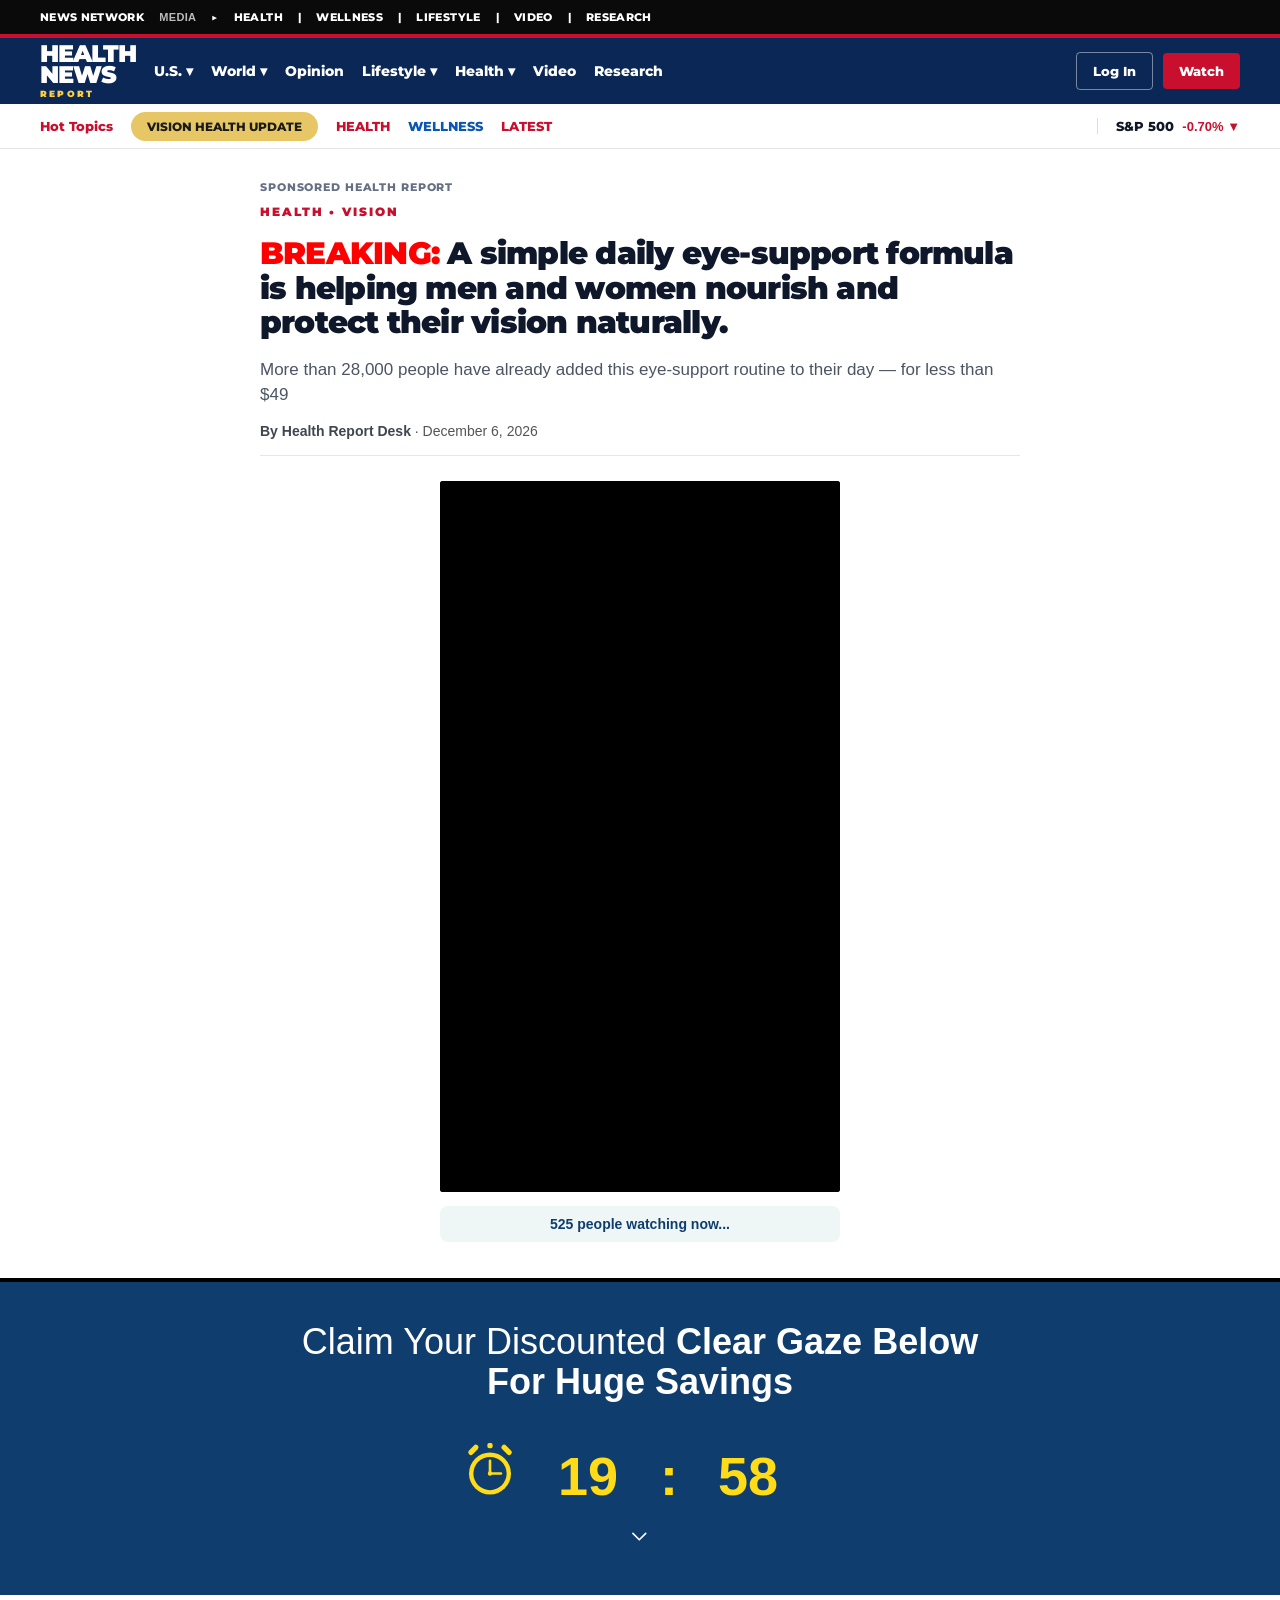
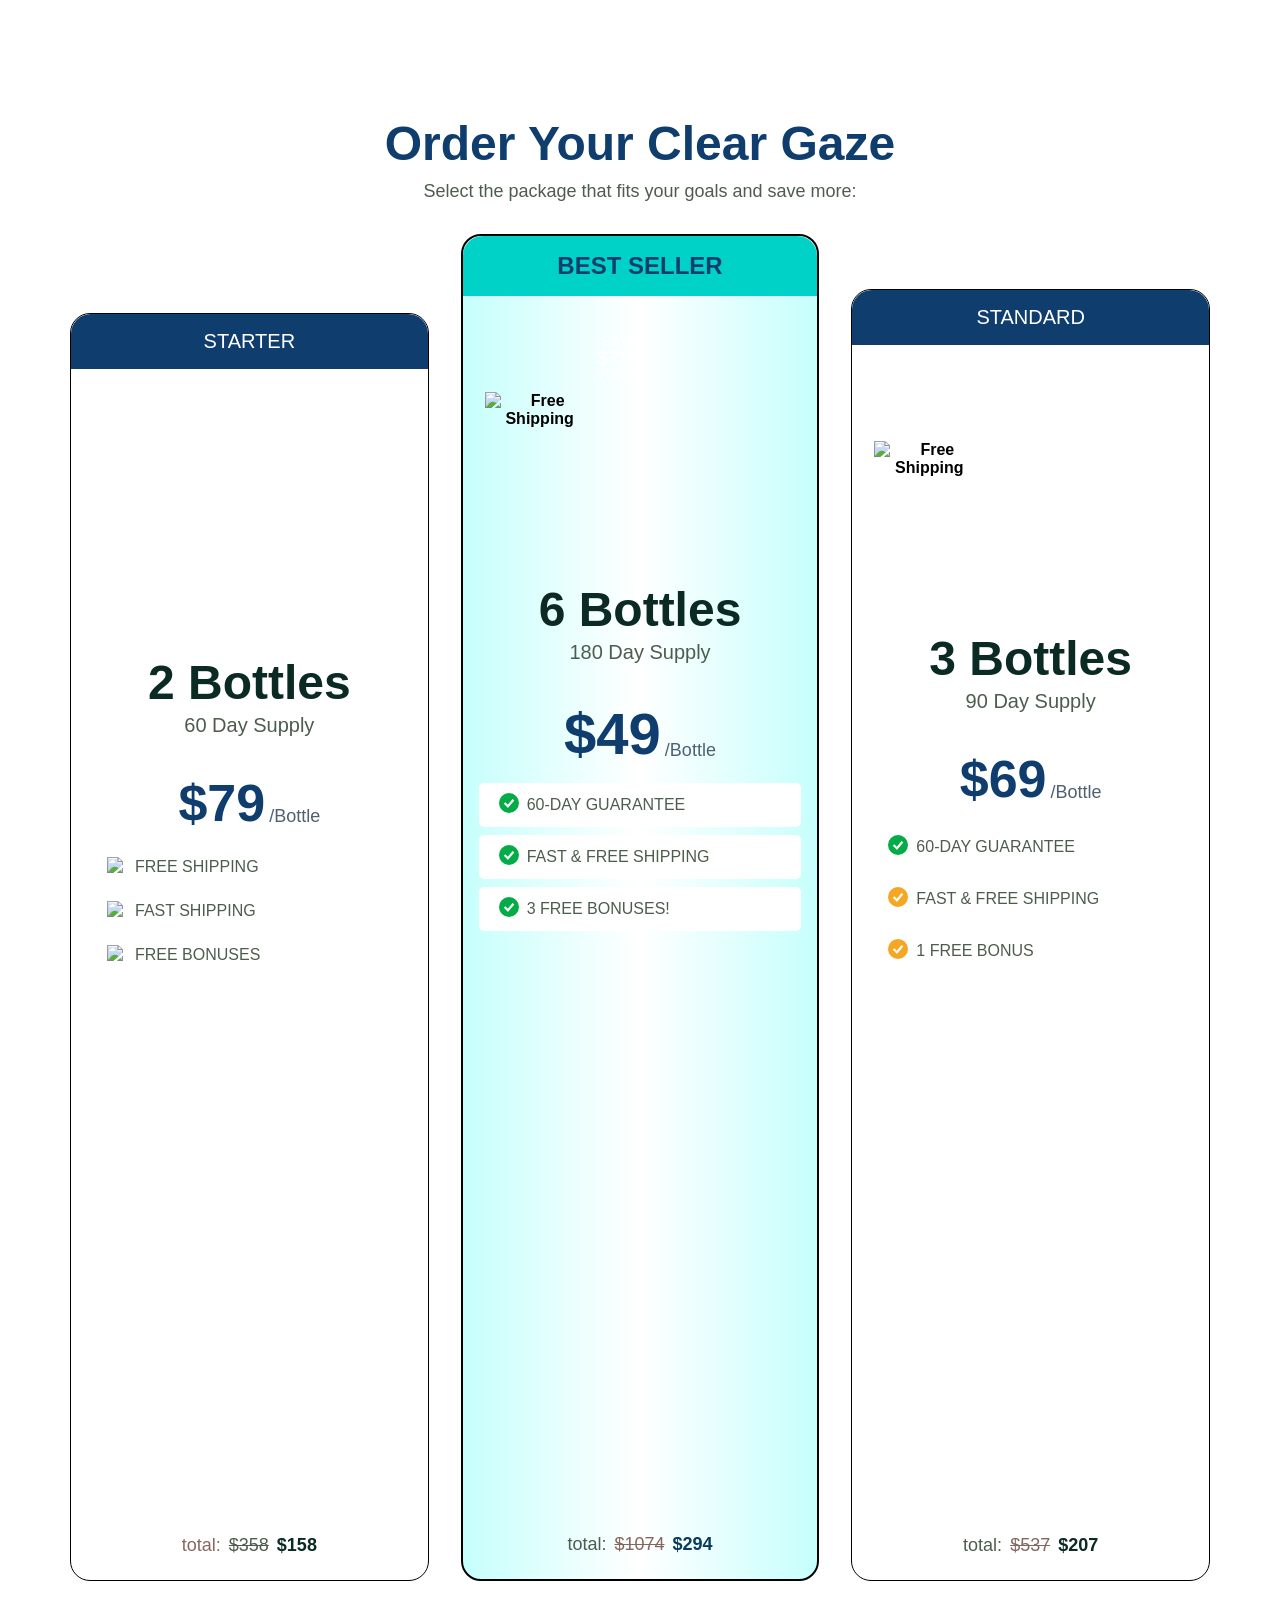
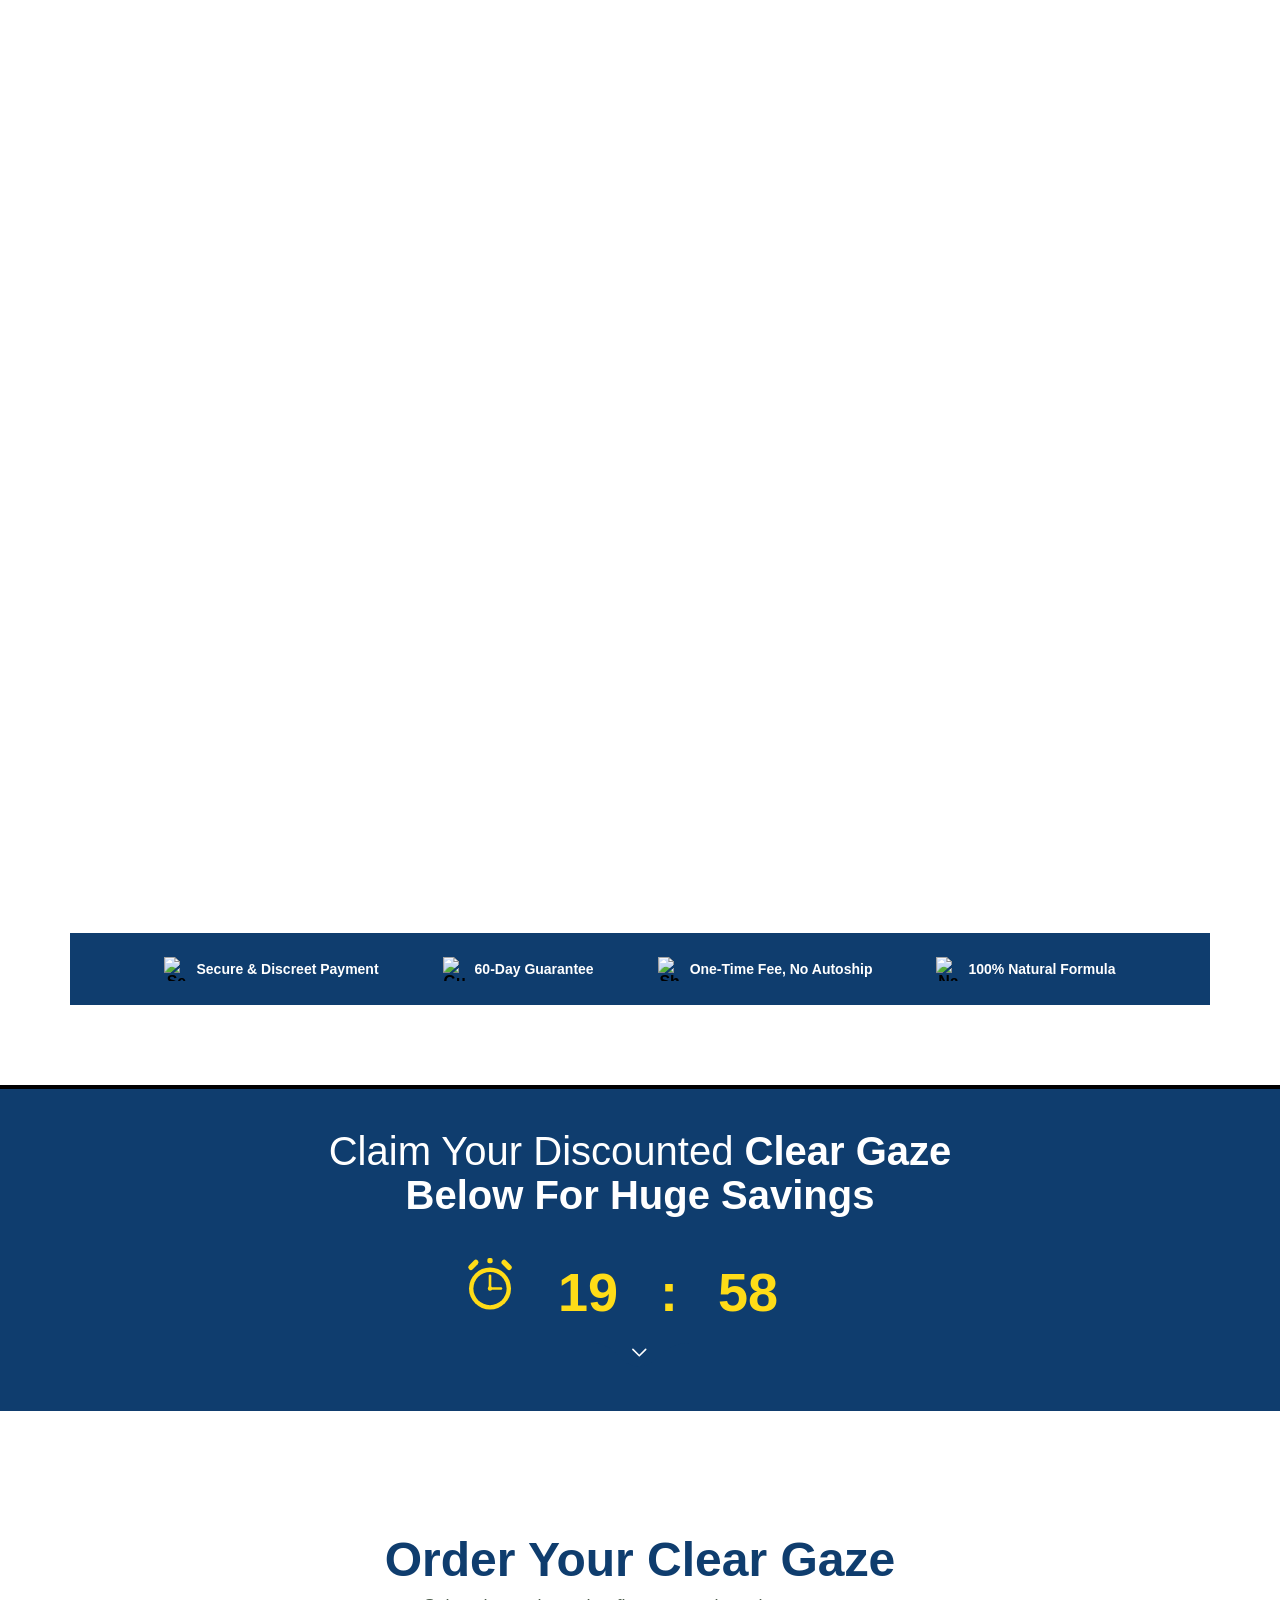
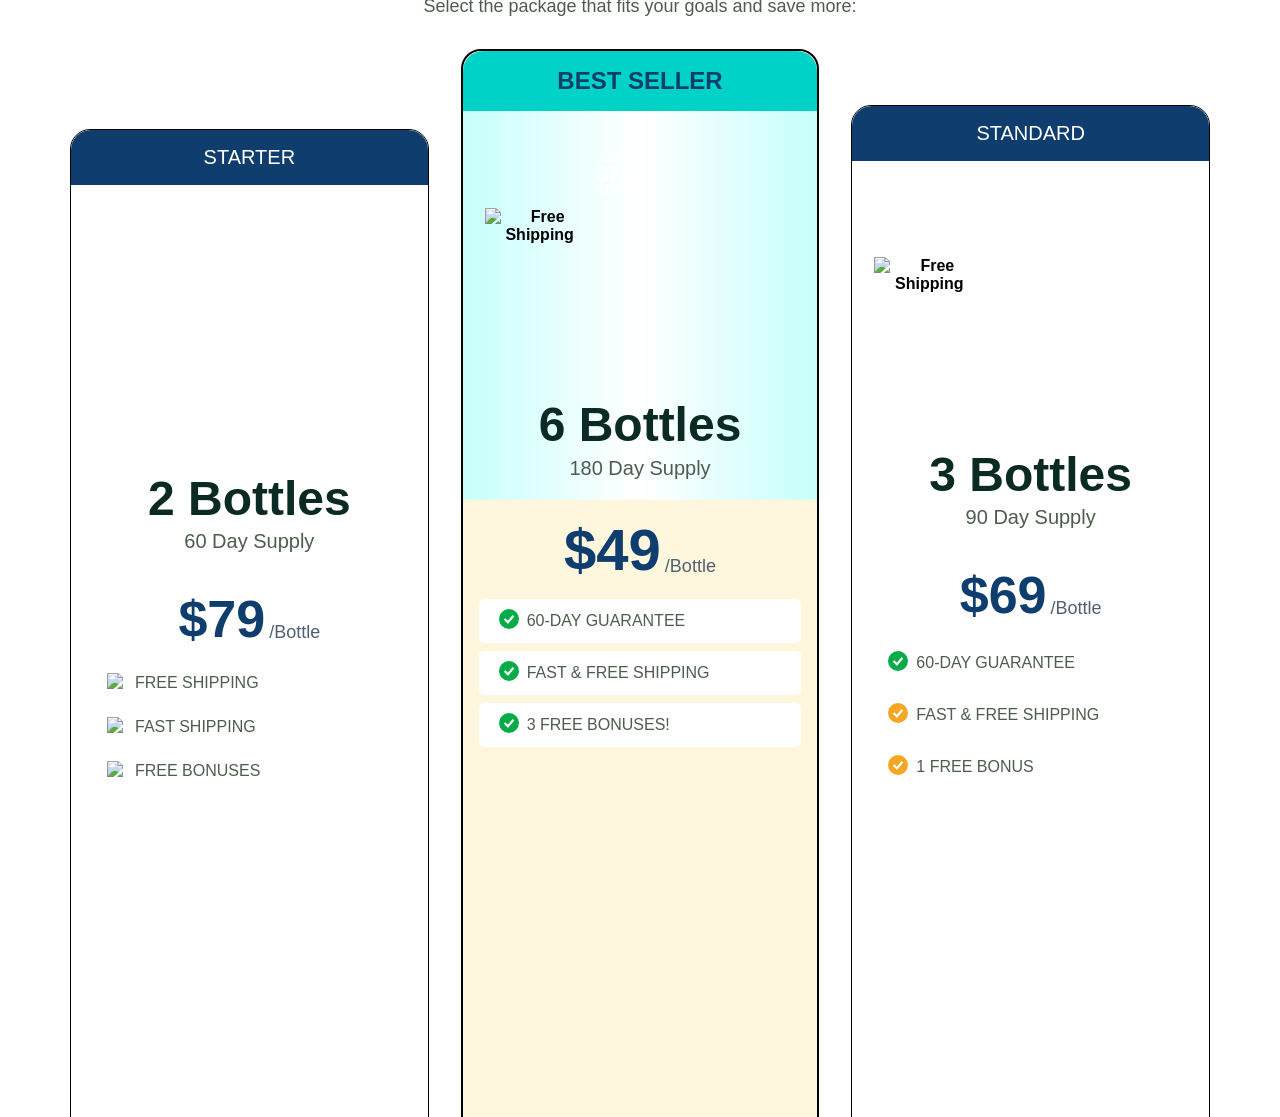
==== commit 5d7e178e: "Add files via upload" ====
--- a/cgz/index.html
+++ b/cgz/index.html
@@ -1,8 +1,9 @@
 
-    <!DOCTYPE html>
-    <html lang="en" dir="ltr">
-    <head>
-      <title>MindWake</title><meta name="robots" content="index, follow"><meta charset="utf-8"><meta name="viewport" content="width=device-width, initial-scale=1, shrink-to-fit=no" /><meta name="description" content="Descrição"><meta http-equiv="X-Content-Type-Options" content="nosniff"><meta http-equiv="X-XSS-Protection" content="1; mode=block"><meta name="referrer" content="strict-origin-when-cross-origin"><meta property="og:type" content="website"><meta property="og:url" content="https://null/"><meta property="og:title" content="MindWake"><meta property="og:image" content="https://media.atomicatmedia.net/Images/ogimage.png"><style type="text/css" media="all">
+<!DOCTYPE html>
+
+<html dir="ltr" lang="en">
+<head>
+<title>Health Report</title><meta content="index, follow" name="robots"/><meta charset="utf-8"/><meta content="width=device-width, initial-scale=1, shrink-to-fit=no" name="viewport"><meta content="More than 28,000 people have already added this eye-support routine to their day — for less than $49" name="description"/><meta content="nosniff" http-equiv="X-Content-Type-Options"/><meta content="1; mode=block" http-equiv="X-XSS-Protection"/><meta content="strict-origin-when-cross-origin" name="referrer"/><meta content="website" property="og:type"/><meta content="BREAKING: A simple daily eye-support formula is helping men and women nourish and protect their vision naturally." property="og:title"/><meta content="https://media.atomicatmedia.net/Images/ogimage.png" property="og:image"/><style media="all" type="text/css">
   
     
 :root {
@@ -1511,7 +1512,7 @@
 </style><style> 
       .a-b-cont { overflow: hidden; }
     </style>
-      <link rel="preconnect" href="https://fonts.gstatic.com" crossorigin><link rel="preload" as="font" href="https://fonts.gstatic.com/s/montserrat/v31/JTUSjIg1_i6t8kCHKm459Wlhyw.woff2" crossorigin><link rel="preload" as="font" href="https://fonts.gstatic.com/s/outfit/v15/QGYvz_MVcBeNP4NJtEtq.woff2" crossorigin><link rel="preload" as="font" href="https://fonts.gstatic.com/s/dmsans/v17/rP2Yp2ywxg089UriI5-g4vlH9VoD8Cmcqbu0-K4.woff2" crossorigin><style>/* latin-ext */
+<link crossorigin="" href="https://fonts.gstatic.com" rel="preconnect"/><link as="font" crossorigin="" href="https://fonts.gstatic.com/s/montserrat/v31/JTUSjIg1_i6t8kCHKm459Wlhyw.woff2" rel="preload"/><link as="font" crossorigin="" href="https://fonts.gstatic.com/s/outfit/v15/QGYvz_MVcBeNP4NJtEtq.woff2" rel="preload"/><link as="font" crossorigin="" href="https://fonts.gstatic.com/s/dmsans/v17/rP2Yp2ywxg089UriI5-g4vlH9VoD8Cmcqbu0-K4.woff2" rel="preload"/><style>/* latin-ext */
 @font-face {
   font-family: 'DM Sans';
   font-style: normal;
@@ -1781,13 +1782,129 @@
   src: url(https://fonts.gstatic.com/s/outfit/v15/QGYvz_MVcBeNP4NJtEtq.woff2) format('woff2');
   unicode-range: U+0000-00FF, U+0131, U+0152-0153, U+02BB-02BC, U+02C6, U+02DA, U+02DC, U+0304, U+0308, U+0329, U+2000-206F, U+20AC, U+2122, U+2191, U+2193, U+2212, U+2215, U+FEFF, U+FFFD;
 }
-</style><link href="https://fonts.googleapis.com/css2?family=Montserrat:wght@400;500;600;700&family=Outfit:wght@400;600;700&family=DM+Sans:wght@400;600&display=swap" rel="preload" as="style" media="all" onLoad="this.onload=null;this.rel='stylesheet'">
-    </head>
-    <body data-page="_pmi7vNPmSNgkyuUpviSi" data-page-type="page" data-variant="g04tcdzi2at" data-version="1.4">
-      
-      
-      <div class="a-b-cont"><div class="atomicat-container-bec8514 a-b-o-cont--legacy-margin a-b-o-cont a-s-d-raj5cc"><style>.atomicat-container-bec8514 > .a-o-cont {padding-top: 0px;padding-bottom: 0px;}.a-e-a-bec8514 {}.atomicat-container-bec8514 > .a-o-cont > .a-cont {display: flex;flex-direction: column;}.a-b-cont .atomicat-container-bec8514.a-b-o-cont {background-size: cover;background-repeat: no-repeat;background-position: center;}.atomicat-container-bec8514 > .a-o-cont {}</style><div class="a-s-d-pmj7ag a-cont-b a-o-cont"><div class="a-i-cont a-s-d-ovhxaw a-cont"><div class="atomicat-container-e0b118e a-b-o-cont a-b-o-cont--legacy-margin"><style>.atomicat-container-e0b118e > .a-o-cont {padding-top: 14px;padding-bottom: 14px;}.a-e-a-e0b118e {}.atomicat-container-e0b118e > .a-o-cont > .a-cont {display: flex;align-items: center;justify-content: center;}.a-b-cont .atomicat-container-e0b118e.a-b-o-cont {background: linear-gradient(90deg, #0F3D6E 0%, #082A4D 50%, #0F3D6E 100%);background-size: cover;background-repeat: no-repeat;background-position: center;}.atomicat-container-e0b118e > .a-o-cont {}</style><div class="a-s-d-2qilga a-o-cont a-cont-f-w"></div></div><div class="atomicat-container-d77d486 a-b-o-cont a-b-o-cont--legacy-margin"><!-- container - 19t1ba --><style>.atomicat-container-d77d486 > .a-o-cont {padding-top: 9px;padding-bottom: 9px;}.a-e-a-d77d486 {}.atomicat-container-d77d486 > .a-o-cont > .a-cont {display: flex;align-items: center;justify-content: center;}.a-b-cont .atomicat-container-d77d486.a-b-o-cont {background: #082A4D;background-size: cover;background-repeat: no-repeat;background-position: center;}.atomicat-container-d77d486 > .a-o-cont {}</style><div class="a-cont-f-w a-o-cont a-s-d-v3seao"><div class="a-cont a-s-d-ly4lxz a-i-cont"><div class="a-c-cont a-r a-c-cont-ac48c07"><style>.a-c-cont-ac48c07 {}.a-c-cont.a-c-cont-ac48c07 {width: auto;}.a-e-cont.atomicat-heading-title-ac48c07 h3:hover {-webkit-text-fill-color: unset;}.a-e-cont.atomicat-heading-title-ac48c07 h3 {color: #FFFFFF;font-size: 12px;font-weight: 700;text-transform: uppercase;letter-spacing: 0.5px;white-space: nowrap;text-align: center;} .a-c-cont-ac48c07 > .a-e-cont {} .a-c-cont-ac48c07 > .a-e-cont:hover {}.a-e-a-ac48c07 {}</style><div class="atomicat-text-ac48c07 a-s-d-ajfyyw atomicat-heading-title-ac48c07 atomicat-heading-title atomicat-element-container-ac48c07 a-e-cont a-r "><!-- text - ri7xws --><h3 class="     a-i-e-cont   "></h3></div></div></div></div></div></div></div></div><div class="a-b-o-cont--legacy-margin a-b-o-cont atomicat-container-929ba34 a-s-d-wt9jxk"><!-- container - ifci6v --><style>.atomicat-container-929ba34 > .a-o-cont {padding-top: 0px;padding-bottom: 40px;}.a-e-a-929ba34 {}.atomicat-container-929ba34 > .a-o-cont > .a-cont {display: flex;align-items: center;flex-direction: column;}.a-b-cont .atomicat-container-929ba34.a-b-o-cont {background-size: cover;background-repeat: no-repeat;background-position: center;}.atomicat-container-929ba34 > .a-o-cont {}</style><div class="a-cont-b a-o-cont a-s-d-tf0vxy"><div class="a-i-cont a-cont"><div class="a-b-o-cont atomicat-container-36f277d a-b-o-cont--legacy-margin"><style>.atomicat-container-36f277d > .a-o-cont {padding-top: 32px;padding-bottom: 8px;}.a-e-a-36f277d {}.atomicat-container-36f277d > .a-o-cont > .a-cont {display: flex;flex-direction: column;}.a-b-cont .atomicat-container-36f277d.a-b-o-cont {background: #ffffff;background-size: cover;background-repeat: no-repeat;background-position: center;}.atomicat-container-36f277d > .a-o-cont {}</style><div class="a-s-d-ordunv a-cont-f-w a-o-cont"><div class="a-cont a-i-cont"><div class="a-b-o-cont--legacy-margin a-b-o-cont a-s-d-25fu0d atomicat-container-06f52fa"><!-- container - ed6cgc --><style>.atomicat-container-06f52fa > .a-o-cont {}.a-e-a-06f52fa {}.atomicat-container-06f52fa > .a-o-cont > .a-cont {display: flex;flex-direction: column;gap: 8px;}.a-b-cont .atomicat-container-06f52fa.a-b-o-cont {margin-bottom: 16px;display: flex;background-size: cover;background-repeat: no-repeat;background-position: center;}.atomicat-container-06f52fa > .a-o-cont {}</style><div class="a-o-cont a-cont-f-w a-s-d-koyqyx"></div></div><div class="a-c-cont-627d984 a-r a-c-cont a-s-d-6jb4ao"><style>.a-c-cont-627d984 {}.a-c-cont.a-c-cont-627d984 {width: 100%;}.a-e-cont.atomicat-heading-title-627d984 h3:hover {-webkit-text-fill-color: unset;}.a-e-cont.atomicat-heading-title-627d984 h3 {color: #000000;font-size: 44px;font-weight: 700;line-height: 1.25em;font-family: "Montserrat", sans-serif;text-align: center;}@media screen and (max-width: 480px) {.a-e-cont.atomicat-heading-title-627d984 h3{font-size: 24px;}} .a-c-cont-627d984 > .a-e-cont {margin-bottom: 16px;} .a-c-cont-627d984 > .a-e-cont:hover {}.a-e-a-627d984 {}</style><div class="atomicat-heading-title a-e-cont a-r atomicat-element-container-627d984  atomicat-heading-title-627d984 atomicat-text-627d984"><!-- text - 5wmdkt --><h3 class="   a-i-e-cont     "><p>BREAKING: A simple daily eye-support formula is helping <span style="background-color:#FFDC17">men and women</span> nourish and protect their vision naturally.</p></h3></div></div><div class="atomicat-container-376b052 a-b-o-cont--legacy-margin a-b-o-cont"><!-- container - 6i6g4k --><style>.atomicat-container-376b052 > .a-o-cont {}.a-e-a-376b052 {}.atomicat-container-376b052 > .a-o-cont > .a-cont {}.a-b-cont .atomicat-container-376b052.a-b-o-cont {height: 1px;margin-bottom: 16px;background: #E2E8F0;background-size: cover;background-repeat: no-repeat;background-position: center;}.atomicat-container-376b052 > .a-o-cont {}</style><div class="a-s-d-zw4xy6 a-o-cont a-cont-f-w"><div class="a-cont a-s-d-1cas55 a-i-cont"><div class="a-c-cont a-r a-s-d-rprib0 a-c-cont-800644d"><style>.a-c-cont-800644d {}.a-c-cont.a-c-cont-800644d {}.a-e-cont.atomicat-heading-title-800644d h3:hover {-webkit-text-fill-color: unset;}.a-e-cont.atomicat-heading-title-800644d h3 {text-align: center;font-size: 16px;} .a-c-cont-800644d > .a-e-cont {} .a-c-cont-800644d > .a-e-cont:hover {}.a-e-a-800644d {}</style><div class="a-e-cont atomicat-element-container-800644d atomicat-heading-title  atomicat-heading-title-800644d a-r atomicat-text-800644d"><h3 class="        a-i-e-cont"><p>More than 28,000 people have already added this eye-support routine to their day — for less than $49</p></h3></div></div></div></div></div></div></div></div><div class="a-b-o-cont--legacy-margin atomicat-container-8d0eaa2 a-b-o-cont"><!-- container - y06rde --><style>.atomicat-container-8d0eaa2 > .a-o-cont {padding-top: 32px;padding-bottom: 32px;}.a-e-a-8d0eaa2 {}.atomicat-container-8d0eaa2 > .a-o-cont > .a-cont {display: flex;align-items: center;flex-direction: column;}.a-b-cont .atomicat-container-8d0eaa2.a-b-o-cont {background: #FFFFFF;background-size: cover;background-repeat: no-repeat;background-position: center;}.atomicat-container-8d0eaa2 > .a-o-cont {}</style><div class="a-s-d-axtxd5 a-o-cont a-cont-f-w"><div class="a-cont a-i-cont"><div class="a-r a-c-cont a-c-cont-3bfa840"><style>.a-c-cont-3bfa840 {}.a-c-cont.a-c-cont-3bfa840 {width: 100%;}.a-video-3bfa840 {width: 100%;margin-left: auto;margin-right: auto;}.a-video-3bfa840 iframe {width: 100%;margin-left: auto;margin-right: auto;}.a-c-cont-3bfa840 {width: 100%;} .a-c-cont-3bfa840 > .a-e-cont {margin-bottom: 12px;} .a-c-cont-3bfa840 > .a-e-cont:hover {}.a-e-a-3bfa840 {}</style><div class="a-video-3bfa840 atomicat-element-container-3bfa840 a-e-cont a-r a-video atomicat-video"><!-- video - efyfeb --><div style="aspect-ratio:1.77777"><vturb-smartplayer id="vid-69d41c8684e8b7c72281c37c" style="display: block; margin: 0 auto; width: 100%; max-width: 400px;"><div class="vturb-player-placeholder" style="position: relative; width: 100%; padding: 177.77777777777777% 0 0; z-index: 0; background-color: black;"></div></vturb-smartplayer></div></div></div><div class="a-b-o-cont--legacy-margin a-b-o-cont atomicat-container-4c9017c"><!-- container - p8q53q --><style>.atomicat-container-4c9017c > .a-o-cont {padding-top: 10px;padding-right: 10px;padding-bottom: 10px;padding-left: 10px;}.a-e-a-4c9017c {}.atomicat-container-4c9017c > .a-o-cont > .a-cont {justify-content: center;}.a-b-cont .atomicat-container-4c9017c.a-b-o-cont {margin-top: 4px;margin-bottom: 0px;margin-left: auto;margin-right: auto;border-top-left-radius: 8px;border-top-right-radius: 8px;border-bottom-right-radius: 8px;border-bottom-left-radius: 8px;background: #E7F8F7;background-size: cover;background-repeat: no-repeat;background-position: center;}.atomicat-container-4c9017c > .a-o-cont {}</style><div class="a-o-cont a-cont-f-w a-s-d-ip53k8"><div class="a-cont a-i-cont"><div class="a-c-cont-f876500 a-s-d-c9ebwx a-r a-c-cont"><style>.a-c-cont-f876500 {}.a-c-cont.a-c-cont-f876500 {}.a-e-cont.atomicat-heading-title-f876500 h3:hover {-webkit-text-fill-color: unset;}.a-e-cont.atomicat-heading-title-f876500 h3 {color: #0F3D6E;font-size: 14px;font-weight: 600;text-align: center;} .a-c-cont-f876500 > .a-e-cont {} .a-c-cont-f876500 > .a-e-cont:hover {}.a-e-a-f876500 {}</style><div class="atomicat-text-f876500  a-e-cont a-r atomicat-heading-title-f876500 atomicat-heading-title atomicat-element-container-f876500"><!-- text - 48axsc --><h3 class=" a-i-e-cont       "><p><span style="color:#0F3D6E">525</span> people watching now...</p></h3></div></div></div></div></div></div></div></div></div></div></div><div class="a-b-o-cont atomicat-container-be99c58 a-b-o-cont--legacy-margin a-s-d-htn7tr"><!-- container - 9g1eby --><style>.atomicat-container-be99c58 > .a-o-cont {padding-top: 40px;padding-right: 20px;padding-bottom: 40px;padding-left: 20px;}.a-e-a-be99c58 {}.atomicat-container-be99c58 > .a-o-cont > .a-cont {align-items: center;flex-direction: column;justify-content: center;}.a-b-cont .atomicat-container-be99c58.a-b-o-cont {border-style: solid;border-top-width: 4px;border-right-width: 0px;border-bottom-width: 0px;border-left-width: 0px;background: #0F3D6E;background-size: cover;background-repeat: no-repeat;background-position: center;}.atomicat-container-be99c58 > .a-o-cont {}</style><div class="a-cont-b a-o-cont"><div class="a-s-d-g0ngl5 a-i-cont a-cont"><div class="a-r a-c-cont a-c-cont-d3f087c a-s-d-ix6pxi"><style>.a-c-cont-d3f087c {}.a-c-cont.a-c-cont-d3f087c {width: 60%;}@media screen and (max-width: 480px) {.a-c-cont.a-c-cont-d3f087c{width: 100%;}}.a-e-cont.atomicat-heading-title-d3f087c h3:hover {-webkit-text-fill-color: unset;}.a-e-cont.atomicat-heading-title-d3f087c h3 {text-align: center;color: rgba(255,255,255,1);font-family: "Outfit", sans-serif;font-size: 36px;font-weight: 400;line-height: 1.1em;text-transform: none;}@media screen and (max-width: 480px) {.a-e-cont.atomicat-heading-title-d3f087c h3{font-size: 28px;}} .a-c-cont-d3f087c > .a-e-cont {margin-bottom: 24px;} .a-c-cont-d3f087c > .a-e-cont:hover {}.a-e-a-d3f087c {}</style><div class="atomicat-heading-title atomicat-element-container-d3f087c atomicat-heading-title-d3f087c a-e-cont atomicat-text-d3f087c  a-r a-s-d-i5u0bb"><h3 class="  a-i-e-cont      "><p>Claim Your Discounted <strong>Clear Gaze Below For Huge Savings</strong></p></h3></div></div><div class="atomicat-container-07f4e9b a-b-o-cont a-b-o-cont--legacy-margin"><style>.atomicat-container-07f4e9b > .a-o-cont {}.a-e-a-07f4e9b {}.atomicat-container-07f4e9b > .a-o-cont > .a-cont {display: flex;align-items: center;flex-direction: row;justify-content: center;}.a-b-cont .atomicat-container-07f4e9b.a-b-o-cont {background-size: cover;background-repeat: no-repeat;background-position: center;}.atomicat-container-07f4e9b > .a-o-cont {}</style><div class="a-o-cont a-cont-b"><div class="a-i-cont a-cont a-s-d-5cmhru"><div class="a-r a-c-cont-5d98f1a a-c-cont a-s-d-ihs41s"><style>.a-c-cont-5d98f1a {align-self: center;}.a-c-cont.a-c-cont-5d98f1a {width: 56px;}.a-icon-5d98f1a {text-align: left;}.a-icon-5d98f1a .a-icon-wrap {font-size: 56px;}@media screen and (max-width: 480px) {.a-icon-5d98f1a .a-icon-wrap{font-size: 53px;}}.a-icon-5d98f1a svg {height: 56px;width: 56px;}@media screen and (max-width: 480px) {.a-icon-5d98f1a svg{height: 53px;width: 48px;}} .a-c-cont-5d98f1a > .a-e-cont {margin-right: 18px;} .a-c-cont-5d98f1a > .a-e-cont:hover {}.a-e-a-5d98f1a {}</style><div class="a-icon-5d98f1a a-r a-icon atomicat-icon a-e-cont atomicat-element-container-5d98f1a"><div class="a-icon-wrap"><p><svg viewBox="0 0 64 64" xmlns="http://www.w3.org/2000/svg"><rect x="6" y="6" width="14" height="6" rx="3" transform="rotate(-45 13 9)" fill="#FFDC17"/><rect x="44" y="6" width="14" height="6" rx="3" transform="rotate(45 51 9)" fill="#FFDC17"/><circle cx="32" cy="36" r="24" fill="#FFDC17"/><circle cx="32" cy="36" r="19" fill="#0F3D6E"/><rect x="30.5" y="20" width="3" height="18" rx="1.5" fill="#FFDC17"/><rect x="32" y="34.5" width="14" height="3" rx="1.5" fill="#FFDC17"/><circle cx="32" cy="36" r="2.5" fill="#FFDC17"/><rect x="29" y="1" width="6" height="6" rx="2" fill="#FFDC17"/></svg></p></div></div></div><div class="a-s-d-5s8x5a a-c-cont a-c-cont-a83c648 a-r"><style>.a-c-cont-a83c648 {align-self: center;}.atomicat-countdown-a83c648.atomicat-countdown .a-cd {padding-top: 0px;padding-right: 0px;padding-bottom: 0px;padding-left: 0px;gap: 0px;}@media screen and (max-width: 480px) {.atomicat-countdown-a83c648.atomicat-countdown .a-cd{max-width: 100%;}}.atomicat-countdown-a83c648.atomicat-countdown-a83c648 .a-cd .a-cd-i {gap: 0px;}.atomicat-countdown-a83c648.atomicat-countdown-a83c648 .a-cd .a-cd-is {}.atomicat-countdown-a83c648.atomicat-countdown .a-cd .a-cd-i .a-cd-l {color: #FFDC17;}.atomicat-countdown-a83c648.atomicat-countdown .a-cd .a-cd-i .a-cd-d {color: #FFDC17;font-family: "Montserrat", sans-serif;font-size: 54px;font-weight: 700;}.a-c-cont.a-c-cont-a83c648 {}@media screen and (max-width: 480px) {.a-c-cont.a-c-cont-a83c648{width: 20%;}} .a-c-cont-a83c648 > .a-e-cont {} .a-c-cont-a83c648 > .a-e-cont:hover {}.a-e-a-a83c648 {}</style><div class="a-r atomicat-countdown-a83c648 atomicat-countdown  a-e-cont atomicat-element-container-a83c648"><div class="a-i-e-cont a-cd"><div class="a-cd-i"><span class="atomicat-countdown-minutes a-cd-d">00</span></div></div></div></div><div class="a-r a-c-cont a-c-cont-f517288"><style>.a-c-cont-f517288 {align-self: center;}.a-c-cont.a-c-cont-f517288 {width: 20px;}@media screen and (max-width: 480px) {.a-c-cont.a-c-cont-f517288{width: 20%;}}.a-e-cont.atomicat-heading-title-f517288 h3:hover {-webkit-text-fill-color: unset;}.a-e-cont.atomicat-heading-title-f517288 h3 {text-align: center;color: #FFDC17;font-family: "Montserrat", sans-serif;font-size: 54px;font-weight: 700;line-height: 1em;} .a-c-cont-f517288 > .a-e-cont {margin-left: 2px;margin-right: 2px;} .a-c-cont-f517288 > .a-e-cont:hover {}.a-e-a-f517288 {}</style><div class="atomicat-heading-title-f517288 a-s-d-bmya4c atomicat-element-container-f517288 atomicat-heading-title a-e-cont  atomicat-text-f517288 a-r"><h3 class=" a-i-e-cont       "><p>:</p></h3></div></div><div class="a-c-cont a-c-cont-16361a7 a-r a-s-d-bktx3w"><style>.a-c-cont-16361a7 {align-self: center;}.atomicat-countdown-16361a7.atomicat-countdown .a-cd {padding-top: 0px;padding-right: 0px;padding-bottom: 0px;padding-left: 0px;gap: 0px;}.atomicat-countdown-16361a7.atomicat-countdown-16361a7 .a-cd .a-cd-i {gap: 0px;}.atomicat-countdown-16361a7.atomicat-countdown-16361a7 .a-cd .a-cd-is {}.atomicat-countdown-16361a7.atomicat-countdown .a-cd .a-cd-i .a-cd-l {color: #FFDC17;}.atomicat-countdown-16361a7.atomicat-countdown .a-cd .a-cd-i .a-cd-d {color: #FFDC17;font-family: "Montserrat", sans-serif;font-size: 54px;font-weight: 700;}.a-c-cont.a-c-cont-16361a7 {}@media screen and (max-width: 480px) {.a-c-cont.a-c-cont-16361a7{width: 20%;}} .a-c-cont-16361a7 > .a-e-cont {} .a-c-cont-16361a7 > .a-e-cont:hover {}.a-e-a-16361a7 {}</style><div class=" a-r atomicat-countdown-16361a7 atomicat-countdown atomicat-element-container-16361a7 a-s-d-k2lcja a-e-cont"><!-- countdown - ustp8w --><div class="a-cd a-i-e-cont"><div class="a-cd-i"><span class="a-cd-d atomicat-countdown-seconds">00</span></div></div></div></div></div></div></div><div class="a-c-cont a-c-cont-8c771f4 a-r"><style>.a-c-cont-8c771f4 {align-self: center;}.a-c-cont.a-c-cont-8c771f4 {width: 123px;}.a-icon-8c771f4 {text-align: center;}.a-icon-8c771f4 .a-icon-wrap {}.a-icon-8c771f4 svg {width: 123px;} .a-c-cont-8c771f4 > .a-e-cont {margin-top: 0px;} .a-c-cont-8c771f4 > .a-e-cont:hover {}.a-e-a-8c771f4 {}</style><div class="a-icon a-r a-icon-8c771f4 atomicat-icon a-e-cont a-s-d-tszalq atomicat-element-container-8c771f4"><div class="a-icon-wrap"><p><svg width="123" height="30" viewBox="0 0 123 30" xmlns="http://www.w3.org/2000/svg"><path d="M60 29.5C33.5 29.5 33.5 0 0 0H122.5C88.5 0 83 29.5 60 29.5Z" fill="#0F3D6E"/><path d="M52 7.98291L60 15.9829L68 7.98291" fill="#0F3D6E" stroke="white" stroke-width="2" stroke-linecap="round" stroke-linejoin="round"/></svg></p></div></div></div></div></div></div><div class="a-b-o-cont--legacy-margin a-b-o-cont atomicat-container-0e58bb1"><style>.atomicat-container-0e58bb1 > .a-o-cont {padding-top: 80px;padding-bottom: 80px;}.a-e-a-0e58bb1 {}.atomicat-container-0e58bb1 > .a-o-cont > .a-cont {display: flex;align-items: center;flex-direction: column;}.a-b-cont .atomicat-container-0e58bb1.a-b-o-cont {background: rgba(255,255,255,1);background-size: cover;background-repeat: no-repeat;background-position: center;}.atomicat-container-0e58bb1 > .a-o-cont {}</style><div class="a-o-cont a-cont-b"><div class="a-i-cont a-s-d-hmtjl1 a-cont"><div class="a-c-cont-9234b50 a-r a-c-cont a-s-d-k6qdu0"><style>.a-c-cont-9234b50 {}.a-c-cont.a-c-cont-9234b50 {width: 100%;}.a-e-cont.atomicat-heading-title-9234b50 h3:hover {-webkit-text-fill-color: unset;}.a-e-cont.atomicat-heading-title-9234b50 h3 {text-align: center;color: #0F3D6E;font-family: "Outfit", sans-serif;font-size: 48px;font-weight: 600;line-height: 1.2em;} .a-c-cont-9234b50 > .a-e-cont {margin-bottom: 8px;margin-top: 40px;} .a-c-cont-9234b50 > .a-e-cont:hover {}.a-e-a-9234b50 {}</style><div class="a-e-cont a-r  atomicat-text-9234b50 atomicat-element-container-9234b50 a-s-d-0x0j20 atomicat-heading-title-9234b50 atomicat-heading-title"><!-- text - j2dqw9 --><h3 class="       a-i-e-cont "><p>Order Your Clear Gaze</p></h3></div></div><div class="a-c-cont a-r a-c-cont-aefed4a"><style>.a-c-cont-aefed4a {}.a-c-cont.a-c-cont-aefed4a {width: 100%;}.a-e-cont.atomicat-heading-title-aefed4a h3:hover {-webkit-text-fill-color: unset;}.a-e-cont.atomicat-heading-title-aefed4a h3 {text-align: center;color: #4D5D4D;font-family: "Outfit", sans-serif;font-size: 18px;font-weight: 400;}@media screen and (max-width: 480px) {.a-e-cont.atomicat-heading-title-aefed4a h3{font-size: 24px;}} .a-c-cont-aefed4a > .a-e-cont {margin-bottom: 32px;} .a-c-cont-aefed4a > .a-e-cont:hover {}.a-e-a-aefed4a {}</style><div class="atomicat-text-aefed4a a-r atomicat-element-container-aefed4a atomicat-heading-title-aefed4a atomicat-heading-title a-e-cont "><h3 class="     a-i-e-cont   "><p>Select the package that fits your goals and save more:</p></h3></div></div><div class="atomicat-container-1920902 a-b-o-cont a-s-d-aikcw0 a-b-o-cont--legacy-margin"><style>.atomicat-container-1920902 > .a-o-cont {}.a-e-a-1920902 {}.atomicat-container-1920902 > .a-o-cont > .a-cont {display: flex;align-items: center;flex-direction: column;}.a-b-cont .atomicat-container-1920902.a-b-o-cont {background-size: cover;background-repeat: no-repeat;background-position: center;}.atomicat-container-1920902 > .a-o-cont {}</style><div class="a-s-d-yolx7n a-cont-f-w a-o-cont"><div class="a-cont a-s-d-a05801 a-i-cont"><div class="a-b-o-cont--legacy-margin a-s-d-5sp0m8 a-b-o-cont atomicat-container-9e5ba20"><!-- container - ianm9n --><style>.atomicat-container-9e5ba20 > .a-o-cont {}.a-e-a-9e5ba20 {}.atomicat-container-9e5ba20 > .a-o-cont > .a-cont {grid-template-columns: 1fr 1fr 1fr;display: grid;align-items: flex-end;gap: 32px;}@media screen and (max-width: 480px) {.atomicat-container-9e5ba20 > .a-o-cont > .a-cont{grid-template-columns: 1fr;gap: 24px;}}.a-b-cont .atomicat-container-9e5ba20.a-b-o-cont {background-size: cover;background-repeat: no-repeat;background-position: center;}.atomicat-container-9e5ba20 > .a-o-cont {}</style><div class="a-cont-f-w a-o-cont a-s-d-lc1gmf"><div class="a-i-cont a-cont"><div class="a-b-o-cont atomicat-container-9f73b66"><style>.atomicat-container-9f73b66 > .a-o-cont {}.a-e-a-9f73b66 {}.atomicat-container-9f73b66 > .a-o-cont > .a-cont {display: flex;align-items: center;flex-direction: column;}.a-b-cont .atomicat-container-9f73b66.a-b-o-cont {border-top-left-radius: 20px;border-top-right-radius: 20px;border-bottom-right-radius: 20px;border-bottom-left-radius: 20px;border-style: solid;border-top-width: 1px;border-right-width: 1px;border-bottom-width: 1px;border-left-width: 1px;background: rgba(255,255,255,1);background-size: cover;background-repeat: no-repeat;background-position: center;}.atomicat-container-9f73b66 > .a-o-cont {}</style><div class="a-o-cont a-cont-f-w"><div class="a-i-cont a-cont a-s-d-j05jll"><div class="atomicat-container-5289f84 a-b-o-cont a-s-d-9y821l"><style>.atomicat-container-5289f84 > .a-o-cont {padding-top: 16px;padding-bottom: 16px;}.a-e-a-5289f84 {}.atomicat-container-5289f84 > .a-o-cont > .a-cont {display: flex;align-items: center;justify-content: center;}.a-b-cont .atomicat-container-5289f84.a-b-o-cont {border-top-left-radius: 20px;border-top-right-radius: 20px;background: #0F3D6E;background-size: cover;background-repeat: no-repeat;background-position: center;}.atomicat-container-5289f84 > .a-o-cont {}</style><div class="a-o-cont a-cont-f-w"><div class="a-i-cont a-cont"><div class="a-c-cont-823b0c5 a-c-cont a-r"><style>.a-c-cont-823b0c5 {}.a-c-cont.a-c-cont-823b0c5 {}.a-e-cont.atomicat-heading-title-823b0c5 h3:hover {-webkit-text-fill-color: unset;}.a-e-cont.atomicat-heading-title-823b0c5 h3 {color: rgba(255,255,255,1);font-size: 20px;font-weight: 400;text-align: center;text-transform: uppercase;} .a-c-cont-823b0c5 > .a-e-cont {} .a-c-cont-823b0c5 > .a-e-cont:hover {}.a-e-a-823b0c5 {}</style><div class=" atomicat-text-823b0c5 atomicat-element-container-823b0c5 atomicat-heading-title-823b0c5 atomicat-heading-title a-r a-e-cont"><h3 class="   a-i-e-cont     ">Starter</h3></div></div></div></div></div><div class="atomicat-container-342aa89 a-b-o-cont a-b-o-cont--legacy-margin"><!-- container - 2axo1o --><style>.atomicat-container-342aa89 > .a-o-cont {padding-top: 16px;padding-right: 12px;padding-left: 12px;}.a-e-a-342aa89 {}.atomicat-container-342aa89 > .a-o-cont > .a-cont {display: flex;align-items: center;flex-direction: column;}.a-b-cont .atomicat-container-342aa89.a-b-o-cont {text-align: center;background-size: cover;background-repeat: no-repeat;background-position: center;}.atomicat-container-342aa89 > .a-o-cont {}</style><div class="a-s-d-l1kbhb a-o-cont a-cont-f-w"><div class="a-s-d-pcotc8 a-cont a-i-cont"><div class="a-b-o-cont--legacy-margin a-b-o-cont atomicat-container-c2b7b2f"><!-- container - z1l07x --><style>.atomicat-container-c2b7b2f > .a-o-cont {}.a-e-a-c2b7b2f {}.atomicat-container-c2b7b2f > .a-o-cont > .a-cont {display: flex;align-items: stretch;flex-direction: column;}.a-b-cont .atomicat-container-c2b7b2f.a-b-o-cont {margin-bottom: 0px;background-size: cover;background-repeat: no-repeat;background-position: center;}.atomicat-container-c2b7b2f > .a-o-cont {}</style><div class="a-cont-b a-o-cont a-s-d-0dh1gj"><div class="a-cont a-i-cont"><div class="a-c-cont a-c-cont-8a56fc1 a-c-f-w a-r"><style>.a-c-cont-8a56fc1 {align-self: center;}.a-c-cont.a-c-cont-8a56fc1 {}.a-img-ele-8a56fc1 img {width: 100%;height: 267px;object-fit: contain;}.a-img-ele-8a56fc1 {text-align: center;} .a-c-cont-8a56fc1 > .a-e-cont {height: 267px;} .a-c-cont-8a56fc1 > .a-e-cont:hover {}.a-e-a-8a56fc1 {}</style><div class="a-img-ele-8a56fc1 a-e-cont atomicat-element-container-8a56fc1 atomicat-image a-img-ele a-r"><!-- image - vegby2 --><img loading="eager" fetchpriority="auto" decoding="async" width="685" height="603" src="https://media.atomicatmedia.net/u/BOw71iZQeJVHVa5lnRhFfwP9M5A2/Pictures/share/page4pBA9ko/2.png?quality=88#332012" alt="2 Bottles" srcSet="https://media.atomicatmedia.net/u/BOw71iZQeJVHVa5lnRhFfwP9M5A2/Pictures/share/page4pBA9ko/2.png?quality=75#656501 685w,https://media.atomicatmedia.net/u/BOw71iZQeJVHVa5lnRhFfwP9M5A2/Pictures/share/page4pBA9ko/2.png?width=300&amp;height=160&amp;quality=81#826536 300w" class="     " sizes="(max-width: 685px) 100vw, 685px"/></div></div></div></div></div><div class="a-r a-c-cont a-c-cont-733eb01"><style>.a-c-cont-733eb01 {}.a-c-cont.a-c-cont-733eb01 {}.a-e-cont.atomicat-heading-title-733eb01 h3:hover {-webkit-text-fill-color: unset;}.a-e-cont.atomicat-heading-title-733eb01 h3 {color: #0B2A23;font-size: 48px;font-weight: 700;line-height: 1.3em;font-family: "Outfit", sans-serif;}@media screen and (max-width: 480px) {.a-e-cont.atomicat-heading-title-733eb01 h3{font-size: 24px;}} .a-c-cont-733eb01 > .a-e-cont {} .a-c-cont-733eb01 > .a-e-cont:hover {}.a-e-a-733eb01 {}</style><div class="a-s-d-8ewfjt  atomicat-text-733eb01 atomicat-element-container-733eb01 atomicat-heading-title-733eb01 atomicat-heading-title a-r a-e-cont"><!-- text - i7qf44 --><h3 class="   a-i-e-cont     ">2 Bottles</h3></div></div><div class="a-c-cont-d32c3fa a-s-d-bix4oq a-r a-c-cont"><style>.a-c-cont-d32c3fa {}.a-c-cont.a-c-cont-d32c3fa {}.a-e-cont.atomicat-heading-title-d32c3fa h3:hover {-webkit-text-fill-color: unset;}.a-e-cont.atomicat-heading-title-d32c3fa h3 {color: #4D5D4D;font-size: 20px;font-weight: 400;font-family: "DM Sans", sans-serif;} .a-c-cont-d32c3fa > .a-e-cont {margin-bottom: 20px;} .a-c-cont-d32c3fa > .a-e-cont:hover {}.a-e-a-d32c3fa {}</style><div class=" a-e-cont atomicat-heading-title-d32c3fa atomicat-heading-title atomicat-element-container-d32c3fa a-r atomicat-text-d32c3fa"><h3 class="     a-i-e-cont   ">60 Day Supply</h3></div></div></div></div></div><div class="atomicat-container-93232c9 a-b-o-cont"><style>.atomicat-container-93232c9 > .a-o-cont {padding-right: 16px;padding-bottom: 24px;padding-left: 16px;}.a-e-a-93232c9 {}.atomicat-container-93232c9 > .a-o-cont > .a-cont {display: flex;align-items: center;flex-direction: column;}.a-b-cont .atomicat-container-93232c9.a-b-o-cont {background-size: cover;background-repeat: no-repeat;background-position: center;}.atomicat-container-93232c9 > .a-o-cont {}</style><div class="a-o-cont a-cont-f-w a-s-d-xyofcv"><div class="a-s-d-biq120 a-i-cont a-cont"><div class="a-b-o-cont a-s-d-r56n8y atomicat-container-6769910"><!-- container - yz4g77 --><style>.atomicat-container-6769910 > .a-o-cont {padding-top: 16px;}.a-e-a-6769910 {}.atomicat-container-6769910 > .a-o-cont > .a-cont {display: flex;align-items: flex-end;flex-direction: row;justify-content: center;gap: 4px;}.a-b-cont .atomicat-container-6769910.a-b-o-cont {margin-bottom: 16px;background-size: cover;background-repeat: no-repeat;background-position: center;}.atomicat-container-6769910 > .a-o-cont {}</style><div class="a-o-cont a-cont-f-w"><div class="a-i-cont a-s-d-sxxcrb a-cont"><div class="a-c-cont-db89b10 a-s-d-mst0wq a-r a-c-cont"><style>.a-c-cont-db89b10 {}.a-c-cont.a-c-cont-db89b10 {}.a-e-cont.atomicat-heading-title-db89b10 h3:hover {-webkit-text-fill-color: unset;}.a-e-cont.atomicat-heading-title-db89b10 h3 {color: #0F3D6E;font-size: 52px;font-weight: 700;font-family: "Outfit", sans-serif;} .a-c-cont-db89b10 > .a-e-cont {} .a-c-cont-db89b10 > .a-e-cont:hover {}.a-e-a-db89b10 {}</style><div class="a-r atomicat-text-db89b10 a-e-cont  atomicat-heading-title atomicat-heading-title-db89b10 atomicat-element-container-db89b10 a-s-d-07p8i2"><!-- text - f68a4b --><h3 class="a-i-e-cont        ">$79</h3></div></div><div class="a-c-cont-6ac325e a-c-cont a-r"><style>.a-c-cont-6ac325e {}.a-c-cont.a-c-cont-6ac325e {}.a-e-cont.atomicat-heading-title-6ac325e h3:hover {-webkit-text-fill-color: unset;}.a-e-cont.atomicat-heading-title-6ac325e h3 {color: #4F6072;font-size: 18px;font-weight: 400;font-family: "DM Sans", sans-serif;} .a-c-cont-6ac325e > .a-e-cont {padding-bottom: 6px;} .a-c-cont-6ac325e > .a-e-cont:hover {}.a-e-a-6ac325e {}</style><div class="atomicat-text-6ac325e a-e-cont atomicat-heading-title a-s-d-5tedra a-r  atomicat-heading-title-6ac325e atomicat-element-container-6ac325e"><h3 class="a-i-e-cont        ">/Bottle</h3></div></div></div></div></div><div class="atomicat-container-ad16e56 a-b-o-cont a-s-d-g8rd79"><style>.atomicat-container-ad16e56 > .a-o-cont {}.a-e-a-ad16e56 {}.atomicat-container-ad16e56 > .a-o-cont > .a-cont {display: flex;flex-direction: column;gap: 8px;}.a-b-cont .atomicat-container-ad16e56.a-b-o-cont {margin-bottom: 16px;background-size: cover;background-repeat: no-repeat;background-position: center;}.atomicat-container-ad16e56 > .a-o-cont {}</style><div class="a-o-cont a-cont-f-w a-s-d-jhsi8h"><div class="a-i-cont a-cont"><div class="a-b-o-cont atomicat-container-57d14b8"><!-- container - zwx8ue --><style>.atomicat-container-57d14b8 > .a-o-cont {padding-top: 8px;padding-right: 20px;padding-bottom: 8px;padding-left: 20px;}.a-e-a-57d14b8 {}.atomicat-container-57d14b8 > .a-o-cont > .a-cont {display: flex;align-items: center;flex-direction: row;gap: 8px;}.a-b-cont .atomicat-container-57d14b8.a-b-o-cont {background: #FFFFFF;border-top-left-radius: 5px;border-top-right-radius: 5px;border-bottom-left-radius: 5px;border-bottom-right-radius: 5px;background-size: cover;background-repeat: no-repeat;background-position: center;}.atomicat-container-57d14b8 > .a-o-cont {}</style><div class="a-s-d-wjt1cm a-cont-f-w a-o-cont"><div class="a-cont a-i-cont"><div class="a-c-f-w a-c-cont a-r a-c-cont-fdb8415"><style>.a-c-cont-fdb8415 {align-self: center;}.a-c-cont.a-c-cont-fdb8415 {width: 20px;}.a-img-ele-fdb8415 img {width: 100%;}.a-img-ele-fdb8415 {text-align: center;} .a-c-cont-fdb8415 > .a-e-cont {height: 20px;} .a-c-cont-fdb8415 > .a-e-cont:hover {}.a-e-a-fdb8415 {}</style><div class="a-img-ele a-r atomicat-element-container-fdb8415 atomicat-image a-img-ele-fdb8415 a-s-d-8flahx a-e-cont"><img loading="eager" fetchpriority="auto" decoding="async" width="28" height="28" src="https://media.atomicatmedia.net/u/BOw71iZQeJVHVa5lnRhFfwP9M5A2/Pictures/share/page4pBA9ko/price_canceled_red.png?quality=84#725213" alt="x" srcSet="https://media.atomicatmedia.net/u/BOw71iZQeJVHVa5lnRhFfwP9M5A2/Pictures/share/page4pBA9ko/price_canceled_red.png?quality=76#583478 28w," class="     " sizes="(max-width: 28px) 100vw, 28px"/></div></div><div class="a-c-cont a-r a-s-d-4w3fur a-c-cont-abd9fb1"><style>.a-c-cont-abd9fb1 {}.a-c-cont.a-c-cont-abd9fb1 {}.a-e-cont.atomicat-heading-title-abd9fb1 h3:hover {-webkit-text-fill-color: unset;}.a-e-cont.atomicat-heading-title-abd9fb1 h3 {color: #4D5D4D;font-size: 16px;font-weight: 400;text-align: left;font-family: "Outfit", sans-serif;text-transform: uppercase;} .a-c-cont-abd9fb1 > .a-e-cont {} .a-c-cont-abd9fb1 > .a-e-cont:hover {}.a-e-a-abd9fb1 {}</style><div class="a-r atomicat-text-abd9fb1 atomicat-heading-title  atomicat-heading-title-abd9fb1 a-e-cont atomicat-element-container-abd9fb1"><!-- text - 3lj9fm --><h3 class="        a-i-e-cont">Free Shipping</h3></div></div></div></div></div><div class="a-s-d-6b8xms atomicat-container-14c71ce a-b-o-cont"><!-- container - cnqx92 --><style>.atomicat-container-14c71ce > .a-o-cont {padding-top: 8px;padding-right: 20px;padding-bottom: 8px;padding-left: 20px;}.a-e-a-14c71ce {}.atomicat-container-14c71ce > .a-o-cont > .a-cont {display: flex;align-items: center;flex-direction: row;gap: 8px;}.a-b-cont .atomicat-container-14c71ce.a-b-o-cont {background: #FFFFFF;border-top-left-radius: 5px;border-top-right-radius: 5px;border-bottom-left-radius: 5px;border-bottom-right-radius: 5px;background-size: cover;background-repeat: no-repeat;background-position: center;}.atomicat-container-14c71ce > .a-o-cont {}</style><div class="a-o-cont a-s-d-hltl3z a-cont-f-w"><div class="a-cont a-i-cont"><div class="a-c-f-w a-c-cont a-r a-c-cont-080e89b"><style>.a-c-cont-080e89b {align-self: center;}.a-c-cont.a-c-cont-080e89b {width: 20px;}.a-img-ele-080e89b img {width: 100%;}.a-img-ele-080e89b {text-align: center;} .a-c-cont-080e89b > .a-e-cont {height: 20px;} .a-c-cont-080e89b > .a-e-cont:hover {}.a-e-a-080e89b {}</style><div class="atomicat-image atomicat-element-container-080e89b a-img-ele-080e89b a-e-cont a-img-ele a-r"><!-- image - toneft --><img loading="eager" fetchpriority="auto" decoding="async" width="28" height="28" src="https://media.atomicatmedia.net/u/BOw71iZQeJVHVa5lnRhFfwP9M5A2/Pictures/share/page4pBA9ko/price_canceled_red.png?quality=79#744835" alt="x" srcSet="https://media.atomicatmedia.net/u/BOw71iZQeJVHVa5lnRhFfwP9M5A2/Pictures/share/page4pBA9ko/price_canceled_red.png?quality=76#624297 28w," class="     " sizes="(max-width: 28px) 100vw, 28px"/></div></div><div class="a-r a-c-cont-4a96ccb a-c-cont a-s-d-0vqa0p"><style>.a-c-cont-4a96ccb {}.a-c-cont.a-c-cont-4a96ccb {}.a-e-cont.atomicat-heading-title-4a96ccb h3:hover {-webkit-text-fill-color: unset;}.a-e-cont.atomicat-heading-title-4a96ccb h3 {color: #4D5D4D;font-size: 16px;font-weight: 400;text-align: left;font-family: "Outfit", sans-serif;text-transform: uppercase;} .a-c-cont-4a96ccb > .a-e-cont {} .a-c-cont-4a96ccb > .a-e-cont:hover {}.a-e-a-4a96ccb {}</style><div class="atomicat-heading-title atomicat-heading-title-4a96ccb atomicat-element-container-4a96ccb a-e-cont atomicat-text-4a96ccb a-r "><h3 class="       a-i-e-cont ">Fast Shipping</h3></div></div></div></div></div><div class="a-u-1 atomicat-container-170e916 a-b-o-cont" data-hex="BOw71iZQeJ"><style>.atomicat-container-170e916 > .a-o-cont {padding-top: 8px;padding-right: 20px;padding-bottom: 8px;padding-left: 20px;}.a-e-a-170e916 {}.atomicat-container-170e916 > .a-o-cont > .a-cont {display: flex;align-items: center;flex-direction: row;gap: 8px;}.a-b-cont .atomicat-container-170e916.a-b-o-cont {background: #FFFFFF;border-top-left-radius: 5px;border-top-right-radius: 5px;border-bottom-left-radius: 5px;border-bottom-right-radius: 5px;background-size: cover;background-repeat: no-repeat;background-position: center;}.atomicat-container-170e916 > .a-o-cont {}</style><div class="a-o-cont a-cont-f-w"><div class="a-cont a-s-d-nrbbbd a-i-cont"><div class="a-c-f-w a-c-cont a-c-cont-36fda73 a-s-d-kqptkp a-r"><style>.a-c-cont-36fda73 {align-self: center;}.a-c-cont.a-c-cont-36fda73 {width: 20px;}.a-img-ele-36fda73 img {width: 100%;}.a-img-ele-36fda73 {text-align: center;} .a-c-cont-36fda73 > .a-e-cont {height: 20px;} .a-c-cont-36fda73 > .a-e-cont:hover {}.a-e-a-36fda73 {}</style><div class="a-r a-img-ele-36fda73 a-e-cont a-img-ele atomicat-image atomicat-element-container-36fda73"><!-- image - zixk21 --><img loading="eager" fetchpriority="auto" decoding="async" width="28" height="28" src="https://media.atomicatmedia.net/u/BOw71iZQeJVHVa5lnRhFfwP9M5A2/Pictures/share/page4pBA9ko/price_canceled_red.png?quality=83#813505" alt="x" srcSet="https://media.atomicatmedia.net/u/BOw71iZQeJVHVa5lnRhFfwP9M5A2/Pictures/share/page4pBA9ko/price_canceled_red.png?quality=77#239692 28w," class="     " sizes="(max-width: 28px) 100vw, 28px"/></div></div><div class="a-c-cont-0bc481a a-r a-c-cont"><style>.a-c-cont-0bc481a {}.a-c-cont.a-c-cont-0bc481a {}.a-e-cont.atomicat-heading-title-0bc481a h3:hover {-webkit-text-fill-color: unset;}.a-e-cont.atomicat-heading-title-0bc481a h3 {color: #4D5D4D;font-size: 16px;font-weight: 400;text-align: left;font-family: "Outfit", sans-serif;text-transform: uppercase;} .a-c-cont-0bc481a > .a-e-cont {} .a-c-cont-0bc481a > .a-e-cont:hover {}.a-e-a-0bc481a {}</style><div class=" atomicat-heading-title-0bc481a atomicat-text-0bc481a atomicat-heading-title atomicat-element-container-0bc481a a-e-cont a-r"><h3 class="a-i-e-cont        ">Free Bonuses</h3></div></div></div></div></div></div></div></div><div class="a-c-cont a-c-cont-5f06f29 a-r a-c-f-w"><style>.a-c-cont-5f06f29 {align-self: center;}.a-c-cont.a-c-cont-5f06f29 {width: 280px;}.a-img-ele-5f06f29 img {width: 100%;}.a-img-ele-5f06f29 {text-align: center;} .a-c-cont-5f06f29 > .a-e-cont {margin-top: 18px;margin-bottom: 8px;} .a-c-cont-5f06f29 > .a-e-cont:hover {}.a-e-a-5f06f29 {}</style><div class="a-e-cont a-r atomicat-element-container-5f06f29 atomicat-image a-img-ele a-img-ele-5f06f29 a-s-d-yrr4x9"><a href="#" class="      "><img loading="eager" fetchpriority="auto" decoding="async" width="346" height="113" src="https://media.atomicatmedia.net/u/BOw71iZQeJVHVa5lnRhFfwP9M5A2/Pictures/share/page4pBA9ko/button_buy_now.png?quality=90#866985" alt="Add To Cart" srcSet="https://media.atomicatmedia.net/u/BOw71iZQeJVHVa5lnRhFfwP9M5A2/Pictures/share/page4pBA9ko/button_buy_now.png?quality=73#790224 346w,https://media.atomicatmedia.net/u/BOw71iZQeJVHVa5lnRhFfwP9M5A2/Pictures/share/page4pBA9ko/button_buy_now.png?width=300&amp;height=160&amp;quality=76#151040 300w" class="     " sizes="(max-width: 346px) 100vw, 346px"/></a></div></div><div class="a-r a-c-cont a-c-f-w a-c-cont-6e3cf10"><style>.a-c-cont-6e3cf10 {align-self: center;}.a-c-cont.a-c-cont-6e3cf10 {width: 70%;}.a-img-ele-6e3cf10 img {width: 100%;}.a-img-ele-6e3cf10 {text-align: center;} .a-c-cont-6e3cf10 > .a-e-cont {margin-bottom: 12px;} .a-c-cont-6e3cf10 > .a-e-cont:hover {}.a-e-a-6e3cf10 {}</style><div class="a-r atomicat-element-container-6e3cf10 atomicat-image a-img-ele a-img-ele-6e3cf10 a-e-cont"><!-- image - ctoycf --><img loading="eager" fetchpriority="auto" decoding="async" width="315" height="41" src="https://media.atomicatmedia.net/u/BOw71iZQeJVHVa5lnRhFfwP9M5A2/Pictures/share/page4pBA9ko/credit_cards.png?quality=73#165085" alt="Cards" srcSet="https://media.atomicatmedia.net/u/BOw71iZQeJVHVa5lnRhFfwP9M5A2/Pictures/share/page4pBA9ko/credit_cards.png?quality=78#564195 315w,https://media.atomicatmedia.net/u/BOw71iZQeJVHVa5lnRhFfwP9M5A2/Pictures/share/page4pBA9ko/credit_cards.png?width=300&amp;height=160&amp;quality=74#602805 300w" class="     " sizes="(max-width: 315px) 100vw, 315px"/></div></div><div class="atomicat-container-9a58111 a-b-o-cont"><!-- container - ku8ob5 --><style>.atomicat-container-9a58111 > .a-o-cont {}.a-e-a-9a58111 {}.atomicat-container-9a58111 > .a-o-cont > .a-cont {display: flex;align-items: center;flex-direction: row;justify-content: center;gap: 8px;}.a-b-cont .atomicat-container-9a58111.a-b-o-cont {background-size: cover;background-repeat: no-repeat;background-position: center;}.atomicat-container-9a58111 > .a-o-cont {}</style><div class="a-cont-f-w a-o-cont"><div class="a-i-cont a-s-d-g5wgv9 a-cont"><div class="a-c-cont-c4d2ace a-r a-c-cont"><style>.a-c-cont-c4d2ace {}.a-c-cont.a-c-cont-c4d2ace {}.a-e-cont.atomicat-heading-title-c4d2ace h3:hover {-webkit-text-fill-color: unset;}.a-e-cont.atomicat-heading-title-c4d2ace h3 {color: #85675D;font-size: 18px;font-weight: 400;} .a-c-cont-c4d2ace > .a-e-cont {} .a-c-cont-c4d2ace > .a-e-cont:hover {}.a-e-a-c4d2ace {}</style><div class="atomicat-heading-title atomicat-text-c4d2ace atomicat-element-container-c4d2ace a-e-cont atomicat-heading-title-c4d2ace  a-r"><!-- text - udytzf --><h3 class="     a-i-e-cont   ">total:</h3></div></div><div class="a-c-cont-d592238 a-r a-c-cont"><style>.a-c-cont-d592238 {}.a-c-cont.a-c-cont-d592238 {}.a-e-cont.atomicat-heading-title-d592238 h3:hover {-webkit-text-fill-color: unset;}.a-e-cont.atomicat-heading-title-d592238 h3 {color: #4D5D4D;font-size: 18px;text-decoration: line-through;} .a-c-cont-d592238 > .a-e-cont {} .a-c-cont-d592238 > .a-e-cont:hover {}.a-e-a-d592238 {}</style><div class=" atomicat-heading-title-d592238 atomicat-heading-title atomicat-element-container-d592238 a-e-cont a-s-d-mjgn4i a-r atomicat-text-d592238"><!-- text - kzvypx --><h3 class=" a-i-e-cont       ">$358</h3></div></div><div class="a-r a-c-cont a-c-cont-8dbfc3b a-s-d-6eb3aj"><style>.a-c-cont-8dbfc3b {}.a-c-cont.a-c-cont-8dbfc3b {}.a-e-cont.atomicat-heading-title-8dbfc3b h3:hover {-webkit-text-fill-color: unset;}.a-e-cont.atomicat-heading-title-8dbfc3b h3 {color: #0B2A23;font-size: 18px;font-weight: 700;} .a-c-cont-8dbfc3b > .a-e-cont {} .a-c-cont-8dbfc3b > .a-e-cont:hover {}.a-e-a-8dbfc3b {}</style><div class="atomicat-element-container-8dbfc3b a-e-cont  a-r atomicat-heading-title atomicat-text-8dbfc3b atomicat-heading-title-8dbfc3b"><!-- text - bjr46z --><h3 class="       a-i-e-cont ">$158</h3></div></div></div></div></div></div></div></div></div></div></div><div class="atomicat-container-de91d11 a-s-d-tji0kl a-b-o-cont"><!-- container - 5eqpcm --><style>.atomicat-container-de91d11 > .a-o-cont {}.a-e-a-de91d11 {}.atomicat-container-de91d11 > .a-o-cont > .a-cont {display: flex;align-items: center;flex-direction: column;}.a-b-cont .atomicat-container-de91d11.a-b-o-cont {border-top-left-radius: 20px;border-top-right-radius: 20px;border-bottom-right-radius: 20px;border-bottom-left-radius: 20px;border-style: solid;border-top-width: 2px;border-right-width: 2px;border-bottom-width: 2px;border-left-width: 2px;background: linear-gradient(270deg, #C6FFFC 0%, #FFFFFF 50.49%, #C6FFFC 100%);background-size: cover;background-repeat: no-repeat;background-position: center;}.atomicat-container-de91d11 > .a-o-cont {}</style><div class="a-cont-f-w a-o-cont"><div class="a-cont a-i-cont"><div class="atomicat-container-514dcf8 a-b-o-cont"><style>.atomicat-container-514dcf8 > .a-o-cont {padding-top: 16px;padding-bottom: 16px;}.a-e-a-514dcf8 {}.atomicat-container-514dcf8 > .a-o-cont > .a-cont {display: flex;align-items: center;justify-content: center;}.a-b-cont .atomicat-container-514dcf8.a-b-o-cont {border-top-left-radius: 20px;border-top-right-radius: 20px;background: #00D2C7;background-size: cover;background-repeat: no-repeat;background-position: center;}.atomicat-container-514dcf8 > .a-o-cont {}</style><div class="a-o-cont a-s-d-e5rrfk a-cont-f-w"><div class="a-s-d-exmdmd a-i-cont a-cont"><div class="a-r a-c-cont-d3836aa a-c-cont"><style>.a-c-cont-d3836aa {}.a-c-cont.a-c-cont-d3836aa {}.a-e-cont.atomicat-heading-title-d3836aa h3:hover {-webkit-text-fill-color: unset;}.a-e-cont.atomicat-heading-title-d3836aa h3 {color: #0F3D6E;font-size: 24px;font-weight: 600;text-align: center;text-transform: uppercase;font-family: "DM Sans", sans-serif;} .a-c-cont-d3836aa > .a-e-cont {} .a-c-cont-d3836aa > .a-e-cont:hover {}.a-e-a-d3836aa {}</style><div class="atomicat-heading-title atomicat-text-d3836aa a-e-cont  a-r atomicat-element-container-d3836aa atomicat-heading-title-d3836aa"><!-- text - 7vbltp --><h3 class="a-i-e-cont        ">Best Seller</h3></div></div></div></div></div><div class="atomicat-container-52ff855 a-b-o-cont--legacy-margin a-s-d-vtbvsx a-b-o-cont"><!-- container - rwlae0 --><style>.atomicat-container-52ff855 > .a-o-cont {padding-top: 16px;padding-right: 12px;padding-left: 12px;}.a-e-a-52ff855 {}.atomicat-container-52ff855 > .a-o-cont > .a-cont {display: flex;align-items: center;flex-direction: column;}.a-b-cont .atomicat-container-52ff855.a-b-o-cont {text-align: center;background-size: cover;background-repeat: no-repeat;background-position: center;}.atomicat-container-52ff855 > .a-o-cont {}</style><div class="a-s-d-29fvee a-o-cont a-cont-f-w"><div class="a-i-cont a-cont"><div class="a-b-o-cont a-s-d-fs6321 a-b-o-cont--legacy-margin atomicat-container-ded4533"><!-- container - 3rriyh --><style>.atomicat-container-ded4533 > .a-o-cont {}.a-e-a-ded4533 {}.atomicat-container-ded4533 > .a-o-cont > .a-cont {display: flex;align-items: stretch;flex-direction: column;}.a-b-cont .atomicat-container-ded4533.a-b-o-cont {margin-bottom: 0px;background-size: cover;background-repeat: no-repeat;background-position: center;}.atomicat-container-ded4533 > .a-o-cont {}</style><div class="a-o-cont a-cont-b a-s-d-mwcshx"><div class="a-i-cont a-cont a-s-d-j16l5k"><div class="a-c-cont-dfac364 a-r a-c-f-w a-s-d-1i482r a-c-cont"><style>.a-c-cont-dfac364 {align-self: center;}.a-c-cont.a-c-cont-dfac364 {}.a-img-ele-dfac364 img {width: 100%;height: 267px;object-fit: contain;}.a-img-ele-dfac364 {text-align: center;} .a-c-cont-dfac364 > .a-e-cont {height: 267px;} .a-c-cont-dfac364 > .a-e-cont:hover {}.a-e-a-dfac364 {}</style><div class="atomicat-element-container-dfac364 a-img-ele-dfac364 a-r a-img-ele a-e-cont atomicat-image"><!-- image - lec7yo --><img loading="eager" fetchpriority="auto" decoding="async" width="928" height="603" src="https://media.atomicatmedia.net/u/BOw71iZQeJVHVa5lnRhFfwP9M5A2/Pictures/share/page4pBA9ko/6.png?quality=86#280173" alt="6 Bottles" srcSet="https://media.atomicatmedia.net/u/BOw71iZQeJVHVa5lnRhFfwP9M5A2/Pictures/share/page4pBA9ko/6.png?quality=72#286059 928w,https://media.atomicatmedia.net/u/BOw71iZQeJVHVa5lnRhFfwP9M5A2/Pictures/share/page4pBA9ko/6.png?width=300&amp;height=160&amp;quality=76#867627 300w,https://media.atomicatmedia.net/u/BOw71iZQeJVHVa5lnRhFfwP9M5A2/Pictures/share/page4pBA9ko/6.png?width=768&amp;height=409&amp;quality=74#352428 768w" class="     " sizes="(max-width: 928px) 100vw, 928px"/></div></div><div class="a-u-2 a-b-o-cont a-s-d-dz90gr atomicat-container-1c0bfef a-b-o-cont--legacy-margin" data-hex="VHVa5lnRh"><style>.atomicat-container-1c0bfef > .a-o-cont {}.a-e-a-1c0bfef {}.atomicat-container-1c0bfef > .a-o-cont > .a-cont {display: block;align-items: flex-start;flex-direction: row;justify-content: flex-end;}.a-b-cont .atomicat-container-1c0bfef.a-b-o-cont {height: 267px;margin-top: -267px;z-index: 10;position: relative;background-size: cover;background-repeat: no-repeat;background-position: center;}.atomicat-container-1c0bfef > .a-o-cont {}</style><div class="a-o-cont a-cont-f-w"><div class="a-i-cont a-s-d-z8q943 a-cont"><div class="a-s-d-f3taz8 a-b-o-cont a-b-o-cont--legacy-margin atomicat-container-6482ddc"><style>.atomicat-container-6482ddc > .a-o-cont {}.a-e-a-6482ddc {}.atomicat-container-6482ddc > .a-o-cont > .a-cont {display: flex;align-items: center;flex-direction: column;justify-content: center;}.a-b-cont .atomicat-container-6482ddc.a-b-o-cont {height: 76px;margin-left: 0px;position: absolute;top: 3%;right: 6%;background: url(https://media.atomicatmedia.net/u/BOw71iZQeJVHVa5lnRhFfwP9M5A2/Pictures/share/page4pBA9ko/redSelo.svg);background-size: 100% 100%;background-repeat: no-repeat;background-position: center center;}.atomicat-container-6482ddc > .a-o-cont {}</style><div class="a-o-cont a-cont-f-w"><div class="a-cont a-s-d-04zo52 a-i-cont"><div class="a-r a-c-cont a-c-cont-765dcf2"><style>.a-c-cont-765dcf2 {}.a-c-cont.a-c-cont-765dcf2 {width: auto;}.a-e-cont.atomicat-heading-title-765dcf2 h3:hover {-webkit-text-fill-color: unset;}.a-e-cont.atomicat-heading-title-765dcf2 h3 {color: #FFFFFF;font-size: 14px;font-weight: 400;line-height: 0.9em;text-transform: uppercase;text-align: center;} .a-c-cont-765dcf2 > .a-e-cont {margin-top: 0px;margin-bottom: 0px;} .a-c-cont-765dcf2 > .a-e-cont:hover {}.a-e-a-765dcf2 {}</style><div class="atomicat-heading-title-765dcf2 a-e-cont  atomicat-heading-title atomicat-element-container-765dcf2 atomicat-text-765dcf2 a-r"><!-- text - 0mg5od --><h3 class="    a-i-e-cont    ">Save</h3></div></div><div class="a-c-cont a-r a-c-cont-e5fe329"><style>.a-c-cont-e5fe329 {}.a-c-cont.a-c-cont-e5fe329 {width: auto;}.a-e-cont.atomicat-heading-title-e5fe329 h3:hover {-webkit-text-fill-color: unset;}.a-e-cont.atomicat-heading-title-e5fe329 h3 {color: #FFFFFF;font-size: 21px;font-weight: 700;line-height: 1em;text-align: center;} .a-c-cont-e5fe329 > .a-e-cont {margin-top: 0px;margin-bottom: 0px;} .a-c-cont-e5fe329 > .a-e-cont:hover {}.a-e-a-e5fe329 {}</style><div class="a-e-cont  a-r atomicat-heading-title atomicat-element-container-e5fe329 atomicat-text-e5fe329 atomicat-heading-title-e5fe329"><h3 class="       a-i-e-cont ">$780</h3></div></div><div class="a-c-cont a-r a-c-cont-64c6cf0 a-s-d-vprcs1"><style>.a-c-cont-64c6cf0 {}.a-c-cont.a-c-cont-64c6cf0 {width: auto;}.a-e-cont.atomicat-heading-title-64c6cf0 h3:hover {-webkit-text-fill-color: unset;}.a-e-cont.atomicat-heading-title-64c6cf0 h3 {color: #FFFFFF;font-size: 14px;font-weight: 400;line-height: 0.9em;text-transform: uppercase;text-align: center;} .a-c-cont-64c6cf0 > .a-e-cont {margin-top: 0px;margin-bottom: 0px;} .a-c-cont-64c6cf0 > .a-e-cont:hover {}.a-e-a-64c6cf0 {}</style><div class="atomicat-heading-title-64c6cf0 a-e-cont atomicat-heading-title atomicat-element-container-64c6cf0  atomicat-text-64c6cf0 a-r"><h3 class="       a-i-e-cont ">Today</h3></div></div></div></div></div></div></div></div><div class="a-b-o-cont--legacy-margin atomicat-container-9de68a6 a-b-o-cont"><style>.atomicat-container-9de68a6 > .a-o-cont {}.a-e-a-9de68a6 {}.atomicat-container-9de68a6 > .a-o-cont > .a-cont {display: flex;align-items: flex-start;flex-direction: row;justify-content: flex-start;}.a-b-cont .atomicat-container-9de68a6.a-b-o-cont {height: 267px;margin-top: -267px;z-index: 5;background-size: cover;background-repeat: no-repeat;background-position: center;}.atomicat-container-9de68a6 > .a-o-cont {}</style><div class="a-cont-f-w a-o-cont"><div class="a-s-d-q3jsrx a-i-cont a-cont"><div class="a-s-d-5m7m0b a-c-cont a-c-cont-d1c07c2 a-c-f-w a-r"><style>.a-c-cont-d1c07c2 {}.a-c-cont.a-c-cont-d1c07c2 {width: 120px;}.a-img-ele-d1c07c2 img {width: 120px;object-fit: contain;}.a-img-ele-d1c07c2 {} .a-c-cont-d1c07c2 > .a-e-cont {margin-top: -24px;margin-left: 10px;} .a-c-cont-d1c07c2 > .a-e-cont:hover {}.a-e-a-d1c07c2 {}</style><div class="a-img-ele-d1c07c2 atomicat-element-container-d1c07c2 a-r a-img-ele a-e-cont atomicat-image a-s-d-klhulj"><img loading="eager" fetchpriority="auto" decoding="async" width="138" height="103" src="https://media.atomicatmedia.net/u/BOw71iZQeJVHVa5lnRhFfwP9M5A2/Pictures/share/page4pBA9ko/free-shipping.svg?quality=87#35180" alt="Free Shipping" srcSet="https://media.atomicatmedia.net/u/BOw71iZQeJVHVa5lnRhFfwP9M5A2/Pictures/share/page4pBA9ko/free-shipping.svg?quality=78#254339 138w," class="     " sizes="(max-width: 138px) 100vw, 138px"/></div></div></div></div></div></div></div></div><div class="a-r a-c-cont a-c-cont-806753b"><style>.a-c-cont-806753b {}.a-c-cont.a-c-cont-806753b {}.a-e-cont.atomicat-heading-title-806753b h3:hover {-webkit-text-fill-color: unset;}.a-e-cont.atomicat-heading-title-806753b h3 {color: #0B2A23;font-size: 48px;font-weight: 700;line-height: 1.3em;font-family: "Outfit", sans-serif;}@media screen and (max-width: 480px) {.a-e-cont.atomicat-heading-title-806753b h3{font-size: 24px;}} .a-c-cont-806753b > .a-e-cont {} .a-c-cont-806753b > .a-e-cont:hover {}.a-e-a-806753b {}</style><div class="atomicat-heading-title atomicat-text-806753b  a-e-cont a-s-d-y7id89 a-r atomicat-heading-title-806753b atomicat-element-container-806753b"><!-- text - pffhez --><h3 class="   a-i-e-cont     ">6 Bottles</h3></div></div><div class="a-c-cont-d78e1ea a-c-cont a-r"><style>.a-c-cont-d78e1ea {}.a-c-cont.a-c-cont-d78e1ea {}.a-e-cont.atomicat-heading-title-d78e1ea h3:hover {-webkit-text-fill-color: unset;}.a-e-cont.atomicat-heading-title-d78e1ea h3 {color: #4D5D4D;font-size: 20px;font-weight: 400;font-family: "DM Sans", sans-serif;} .a-c-cont-d78e1ea > .a-e-cont {margin-bottom: 20px;} .a-c-cont-d78e1ea > .a-e-cont:hover {}.a-e-a-d78e1ea {}</style><div class=" a-e-cont a-r atomicat-element-container-d78e1ea atomicat-heading-title atomicat-heading-title-d78e1ea atomicat-text-d78e1ea"><!-- text - 08qfoy --><h3 class=" a-i-e-cont       ">180 Day Supply</h3></div></div></div></div></div><div class="a-b-o-cont atomicat-container-2c95b3b"><style>.atomicat-container-2c95b3b > .a-o-cont {padding-right: 16px;padding-bottom: 24px;padding-left: 16px;}.a-e-a-2c95b3b {}.atomicat-container-2c95b3b > .a-o-cont > .a-cont {display: flex;align-items: center;flex-direction: column;}.a-b-cont .atomicat-container-2c95b3b.a-b-o-cont {background-size: cover;background-repeat: no-repeat;background-position: center;}.atomicat-container-2c95b3b > .a-o-cont {}</style><div class="a-cont-f-w a-o-cont"><div class="a-s-d-jnafma a-cont a-i-cont"><div class="a-b-o-cont atomicat-container-da9f43e"><style>.atomicat-container-da9f43e > .a-o-cont {padding-top: 16px;}.a-e-a-da9f43e {}.atomicat-container-da9f43e > .a-o-cont > .a-cont {display: flex;align-items: flex-end;flex-direction: row;justify-content: center;gap: 4px;}.a-b-cont .atomicat-container-da9f43e.a-b-o-cont {margin-bottom: 16px;background-size: cover;background-repeat: no-repeat;background-position: center;}.atomicat-container-da9f43e > .a-o-cont {}</style><div class="a-cont-f-w a-s-d-a236nt a-o-cont"><div class="a-i-cont a-cont"><div class="a-c-cont a-c-cont-3878d30 a-r"><style>.a-c-cont-3878d30 {}.a-c-cont.a-c-cont-3878d30 {}.a-e-cont.atomicat-heading-title-3878d30 h3:hover {-webkit-text-fill-color: unset;}.a-e-cont.atomicat-heading-title-3878d30 h3 {color: #0F3D6E;font-size: 58px;font-weight: 700;font-family: "Outfit", sans-serif;} .a-c-cont-3878d30 > .a-e-cont {} .a-c-cont-3878d30 > .a-e-cont:hover {}.a-e-a-3878d30 {}</style><div class=" atomicat-heading-title atomicat-text-3878d30 atomicat-heading-title-3878d30 a-r atomicat-element-container-3878d30 a-s-d-sfpn8z a-e-cont"><h3 class="a-i-e-cont        ">$49</h3></div></div><div class="a-r a-c-cont a-c-cont-5a1dab0"><style>.a-c-cont-5a1dab0 {}.a-c-cont.a-c-cont-5a1dab0 {}.a-e-cont.atomicat-heading-title-5a1dab0 h3:hover {-webkit-text-fill-color: unset;}.a-e-cont.atomicat-heading-title-5a1dab0 h3 {color: #4F6072;font-size: 18px;font-weight: 400;} .a-c-cont-5a1dab0 > .a-e-cont {padding-bottom: 6px;} .a-c-cont-5a1dab0 > .a-e-cont:hover {}.a-e-a-5a1dab0 {}</style><div class="atomicat-heading-title-5a1dab0 atomicat-text-5a1dab0 atomicat-element-container-5a1dab0 a-e-cont  a-s-d-5tkeqf a-r atomicat-heading-title"><h3 class="  a-i-e-cont      ">/Bottle</h3></div></div></div></div></div><div class="atomicat-container-1ebc756 a-s-d-8hggtb a-b-o-cont"><!-- container - u0giu5 --><style>.atomicat-container-1ebc756 > .a-o-cont {}.a-e-a-1ebc756 {}.atomicat-container-1ebc756 > .a-o-cont > .a-cont {display: flex;flex-direction: column;gap: 8px;}.a-b-cont .atomicat-container-1ebc756.a-b-o-cont {margin-bottom: 16px;background-size: cover;background-repeat: no-repeat;background-position: center;}.atomicat-container-1ebc756 > .a-o-cont {}</style><div class="a-o-cont a-cont-f-w"><div class="a-s-d-1sg6e9 a-i-cont a-cont"><div class="a-b-o-cont atomicat-container-f19b5f7"><style>.atomicat-container-f19b5f7 > .a-o-cont {padding-top: 8px;padding-right: 20px;padding-bottom: 8px;padding-left: 20px;}.a-e-a-f19b5f7 {}.atomicat-container-f19b5f7 > .a-o-cont > .a-cont {display: flex;align-items: center;flex-direction: row;gap: 8px;}.a-b-cont .atomicat-container-f19b5f7.a-b-o-cont {background: #FFFFFF;border-top-left-radius: 5px;border-top-right-radius: 5px;border-bottom-left-radius: 5px;border-bottom-right-radius: 5px;background-size: cover;background-repeat: no-repeat;background-position: center;}.atomicat-container-f19b5f7 > .a-o-cont {}</style><div class="a-o-cont a-cont-f-w"><div class="a-s-d-e5e23r a-i-cont a-cont"><div class="a-c-cont a-c-cont-945ca66 a-r a-s-d-4kcgwy"><style>.a-c-cont-945ca66 {}.a-c-cont.a-c-cont-945ca66 {width: 20px;}.a-icon-945ca66 .a-icon-wrap {}.a-icon-945ca66 svg {width: 20px;} .a-c-cont-945ca66 > .a-e-cont {} .a-c-cont-945ca66 > .a-e-cont:hover {}.a-e-a-945ca66 {}</style><div class="atomicat-element-container-945ca66 a-s-d-0emnzf a-r a-e-cont atomicat-icon a-icon-945ca66 a-icon"><!-- icon - ow4577 --><div class="a-icon-wrap"><p><svg xmlns="http://www.w3.org/2000/svg" width="20" height="20" fill="none" viewBox="0 0 20 20"><path fill="#04ac48" fill-rule="evenodd" d="M10 20A10 10 0 1 0 10-.001 10 10 0 0 0 10 20m-.258-5.956 5.556-6.666-1.707-1.422-4.778 5.732-2.472-2.474-1.571 1.572 3.333 3.333.86.86z" clip-rule="evenodd"/></svg></p></div></div></div><div class="a-c-cont-691f462 a-s-d-zfto8b a-c-cont a-r"><style>.a-c-cont-691f462 {}.a-c-cont.a-c-cont-691f462 {}.a-e-cont.atomicat-heading-title-691f462 h3:hover {-webkit-text-fill-color: unset;}.a-e-cont.atomicat-heading-title-691f462 h3 {color: #4D5D4D;font-size: 16px;font-weight: 400;text-align: left;font-family: "Outfit", sans-serif;text-transform: uppercase;} .a-c-cont-691f462 > .a-e-cont {} .a-c-cont-691f462 > .a-e-cont:hover {}.a-e-a-691f462 {}</style><div class=" atomicat-element-container-691f462 atomicat-heading-title-691f462 a-e-cont atomicat-text-691f462 a-r atomicat-heading-title"><!-- text - d38rx4 --><h3 class="      a-i-e-cont  ">60-Day Guarantee</h3></div></div></div></div></div><div class="a-s-d-wgtb1l a-b-o-cont atomicat-container-209e6fb"><!-- container - b73z8s --><style>.atomicat-container-209e6fb > .a-o-cont {padding-top: 8px;padding-right: 20px;padding-bottom: 8px;padding-left: 20px;}.a-e-a-209e6fb {}.atomicat-container-209e6fb > .a-o-cont > .a-cont {display: flex;align-items: center;flex-direction: row;gap: 8px;}.a-b-cont .atomicat-container-209e6fb.a-b-o-cont {background: #FFFFFF;border-top-left-radius: 5px;border-top-right-radius: 5px;border-bottom-left-radius: 5px;border-bottom-right-radius: 5px;background-size: cover;background-repeat: no-repeat;background-position: center;}.atomicat-container-209e6fb > .a-o-cont {}</style><div class="a-cont-f-w a-o-cont"><div class="a-i-cont a-cont"><div class="a-r a-c-cont a-c-cont-ec9155a a-s-d-chc22b"><style>.a-c-cont-ec9155a {}.a-c-cont.a-c-cont-ec9155a {width: 20px;}.a-icon-ec9155a .a-icon-wrap {}.a-icon-ec9155a svg {width: 20px;} .a-c-cont-ec9155a > .a-e-cont {} .a-c-cont-ec9155a > .a-e-cont:hover {}.a-e-a-ec9155a {}</style><div class="atomicat-element-container-ec9155a a-icon atomicat-icon a-r a-icon-ec9155a a-e-cont"><!-- icon - e7mzb7 --><div class="a-icon-wrap"><p><svg xmlns="http://www.w3.org/2000/svg" width="20" height="20" fill="none" viewBox="0 0 20 20"><path fill="#04ac48" fill-rule="evenodd" d="M10 20A10 10 0 1 0 10-.001 10 10 0 0 0 10 20m-.258-5.956 5.556-6.666-1.707-1.422-4.778 5.732-2.472-2.474-1.571 1.572 3.333 3.333.86.86z" clip-rule="evenodd"/></svg></p></div></div></div><div class="a-s-d-hnpzrt a-c-cont-2145421 a-r a-c-cont"><style>.a-c-cont-2145421 {}.a-c-cont.a-c-cont-2145421 {}.a-e-cont.atomicat-heading-title-2145421 h3:hover {-webkit-text-fill-color: unset;}.a-e-cont.atomicat-heading-title-2145421 h3 {color: #4D5D4D;font-size: 16px;font-weight: 400;text-align: left;font-family: "Outfit", sans-serif;text-transform: uppercase;} .a-c-cont-2145421 > .a-e-cont {} .a-c-cont-2145421 > .a-e-cont:hover {}.a-e-a-2145421 {}</style><div class="atomicat-heading-title atomicat-element-container-2145421  atomicat-heading-title-2145421 atomicat-text-2145421 a-e-cont a-r"><!-- text - 201tcj --><h3 class="      a-i-e-cont  ">Fast & Free Shipping</h3></div></div></div></div></div><div class="atomicat-container-9759e2c a-b-o-cont"><style>.atomicat-container-9759e2c > .a-o-cont {padding-top: 8px;padding-right: 20px;padding-bottom: 8px;padding-left: 20px;}.a-e-a-9759e2c {}.atomicat-container-9759e2c > .a-o-cont > .a-cont {display: flex;align-items: center;flex-direction: row;gap: 8px;}.a-b-cont .atomicat-container-9759e2c.a-b-o-cont {background: #FFFFFF;border-top-left-radius: 5px;border-top-right-radius: 5px;border-bottom-left-radius: 5px;border-bottom-right-radius: 5px;background-size: cover;background-repeat: no-repeat;background-position: center;}.atomicat-container-9759e2c > .a-o-cont {}</style><div class="a-s-d-n7k1sy a-o-cont a-cont-f-w"><div class="a-i-cont a-cont"><div class="a-r a-c-cont-cde8160 a-c-cont"><style>.a-c-cont-cde8160 {}.a-c-cont.a-c-cont-cde8160 {width: 20px;}.a-icon-cde8160 .a-icon-wrap {}.a-icon-cde8160 svg {width: 20px;} .a-c-cont-cde8160 > .a-e-cont {} .a-c-cont-cde8160 > .a-e-cont:hover {}.a-e-a-cde8160 {}</style><div class="a-r a-icon a-icon-cde8160 a-e-cont atomicat-element-container-cde8160 a-s-d-xlv2w6 atomicat-icon"><!-- icon - dh49m5 --><div class="a-icon-wrap"><p><svg xmlns="http://www.w3.org/2000/svg" width="20" height="20" fill="none" viewBox="0 0 20 20"><path fill="#04ac48" fill-rule="evenodd" d="M10 20A10 10 0 1 0 10-.001 10 10 0 0 0 10 20m-.258-5.956 5.556-6.666-1.707-1.422-4.778 5.732-2.472-2.474-1.571 1.572 3.333 3.333.86.86z" clip-rule="evenodd"/></svg></p></div></div></div><div class="a-r a-c-cont a-c-cont-1ee5a88"><style>.a-c-cont-1ee5a88 {}.a-c-cont.a-c-cont-1ee5a88 {}.a-e-cont.atomicat-heading-title-1ee5a88 h3:hover {-webkit-text-fill-color: unset;}.a-e-cont.atomicat-heading-title-1ee5a88 h3 {color: #4D5D4D;font-size: 16px;font-weight: 400;text-align: left;font-family: "Outfit", sans-serif;text-transform: uppercase;} .a-c-cont-1ee5a88 > .a-e-cont {} .a-c-cont-1ee5a88 > .a-e-cont:hover {}.a-e-a-1ee5a88 {}</style><div class="atomicat-heading-title atomicat-element-container-1ee5a88 atomicat-text-1ee5a88 a-r a-e-cont atomicat-heading-title-1ee5a88 "><!-- text - 642rqd --><h3 class="a-i-e-cont        ">3 Free Bonuses!</h3></div></div></div></div></div></div></div></div><div class="a-b-o-cont atomicat-container-07ea223 a-s-d-xy2jzu"><!-- container - fko2ar --><style>.atomicat-container-07ea223 > .a-o-cont {}.a-e-a-07ea223 {}.atomicat-container-07ea223 > .a-o-cont > .a-cont {display: flex;align-items: flex-start;flex-direction: column;justify-content: center;}.a-b-cont .atomicat-container-07ea223.a-b-o-cont {position: relative;margin-top: 18px;margin-bottom: 8px;background-size: cover;background-repeat: no-repeat;background-position: center;}.atomicat-container-07ea223 > .a-o-cont {}</style><div class="a-cont-f-w a-o-cont"><div class="a-i-cont a-s-d-62rcnv a-cont"><div class="a-c-f-w a-c-cont a-c-cont-d652d3d a-r a-s-d-8mb97z"><style>.a-c-cont-d652d3d {}.a-c-cont.a-c-cont-d652d3d {width: 100%;}.a-img-ele-d652d3d img {width: 100%;}.a-img-ele-d652d3d {text-align: center;} .a-c-cont-d652d3d > .a-e-cont {} .a-c-cont-d652d3d > .a-e-cont:hover {}.a-e-a-d652d3d {}</style><div class="a-r a-s-d-s4aoyh a-img-ele-d652d3d a-img-ele atomicat-image a-e-cont atomicat-element-container-d652d3d"><!-- image - 2grz19 --><a href="#" class="      "><img loading="eager" fetchpriority="auto" decoding="async" width="328" height="137" src="https://media.atomicatmedia.net/u/BOw71iZQeJVHVa5lnRhFfwP9M5A2/Pictures/share/page4pBA9ko/cta-click.png?quality=89#34834" alt="Add To Cart" srcSet="https://media.atomicatmedia.net/u/BOw71iZQeJVHVa5lnRhFfwP9M5A2/Pictures/share/page4pBA9ko/cta-click.png?quality=76#67843 328w,https://media.atomicatmedia.net/u/BOw71iZQeJVHVa5lnRhFfwP9M5A2/Pictures/share/page4pBA9ko/cta-click.png?width=300&amp;height=160&amp;quality=77#571686 300w" class="     " sizes="(max-width: 328px) 100vw, 328px"/></a></div></div></div></div></div><div class="a-c-cont-f74b62d a-r a-c-cont a-c-f-w"><style>.a-c-cont-f74b62d {align-self: center;}.a-c-cont.a-c-cont-f74b62d {width: 70%;}.a-img-ele-f74b62d img {width: 100%;}.a-img-ele-f74b62d {text-align: center;} .a-c-cont-f74b62d > .a-e-cont {margin-bottom: 12px;} .a-c-cont-f74b62d > .a-e-cont:hover {}.a-e-a-f74b62d {}</style><div class="a-img-ele atomicat-element-container-f74b62d a-s-d-4qim0j a-r atomicat-image a-img-ele-f74b62d a-e-cont"><img loading="eager" fetchpriority="auto" decoding="async" width="315" height="41" src="https://media.atomicatmedia.net/u/BOw71iZQeJVHVa5lnRhFfwP9M5A2/Pictures/share/page4pBA9ko/credit_cards.png?quality=79#155414" alt="Cards" srcSet="https://media.atomicatmedia.net/u/BOw71iZQeJVHVa5lnRhFfwP9M5A2/Pictures/share/page4pBA9ko/credit_cards.png?quality=86#741993 315w,https://media.atomicatmedia.net/u/BOw71iZQeJVHVa5lnRhFfwP9M5A2/Pictures/share/page4pBA9ko/credit_cards.png?width=300&amp;height=160&amp;quality=71#671521 300w" class="     " sizes="(max-width: 315px) 100vw, 315px"/></div></div><div class="a-b-o-cont atomicat-container-f03fa80 a-s-d-hr6umt"><style>.atomicat-container-f03fa80 > .a-o-cont {}.a-e-a-f03fa80 {}.atomicat-container-f03fa80 > .a-o-cont > .a-cont {display: flex;align-items: center;flex-direction: row;justify-content: center;gap: 8px;}.a-b-cont .atomicat-container-f03fa80.a-b-o-cont {background-size: cover;background-repeat: no-repeat;background-position: center;}.atomicat-container-f03fa80 > .a-o-cont {}</style><div class="a-cont-f-w a-o-cont"><div class="a-i-cont a-cont"><div class="a-c-cont a-c-cont-6ae6557 a-r"><style>.a-c-cont-6ae6557 {}.a-c-cont.a-c-cont-6ae6557 {}.a-e-cont.atomicat-heading-title-6ae6557 h3:hover {-webkit-text-fill-color: unset;}.a-e-cont.atomicat-heading-title-6ae6557 h3 {color: #4D5D4D;font-size: 18px;font-weight: 400;} .a-c-cont-6ae6557 > .a-e-cont {} .a-c-cont-6ae6557 > .a-e-cont:hover {}.a-e-a-6ae6557 {}</style><div class="atomicat-text-6ae6557 a-e-cont atomicat-element-container-6ae6557 atomicat-heading-title-6ae6557 a-r atomicat-heading-title "><!-- text - zmr7pd --><h3 class="       a-i-e-cont ">total:</h3></div></div><div class="a-c-cont-22d9e4f a-c-cont a-r"><style>.a-c-cont-22d9e4f {}.a-c-cont.a-c-cont-22d9e4f {}.a-e-cont.atomicat-heading-title-22d9e4f h3:hover {-webkit-text-fill-color: unset;}.a-e-cont.atomicat-heading-title-22d9e4f h3 {color: #85675D;font-size: 18px;text-decoration: line-through;} .a-c-cont-22d9e4f > .a-e-cont {} .a-c-cont-22d9e4f > .a-e-cont:hover {}.a-e-a-22d9e4f {}</style><div class="a-r a-s-d-82yz75 atomicat-heading-title-22d9e4f atomicat-element-container-22d9e4f atomicat-heading-title a-e-cont atomicat-text-22d9e4f "><h3 class="  a-i-e-cont      ">$1074</h3></div></div><div class="a-c-cont-7e3030b a-r a-c-cont a-s-d-g7z7el"><style>.a-c-cont-7e3030b {}.a-c-cont.a-c-cont-7e3030b {}.a-e-cont.atomicat-heading-title-7e3030b h3:hover {-webkit-text-fill-color: unset;}.a-e-cont.atomicat-heading-title-7e3030b h3 {color: #0B3C5D;font-size: 18px;font-weight: 700;} .a-c-cont-7e3030b > .a-e-cont {} .a-c-cont-7e3030b > .a-e-cont:hover {}.a-e-a-7e3030b {}</style><div class="a-r atomicat-heading-title-7e3030b atomicat-text-7e3030b atomicat-heading-title a-e-cont atomicat-element-container-7e3030b "><!-- text - 92p80x --><h3 class="   a-i-e-cont     "><p>$294</p></h3></div></div></div></div></div></div></div></div></div></div></div><div class="atomicat-container-de5c3f6 a-b-o-cont a-s-d-uru7c0"><style>.atomicat-container-de5c3f6 > .a-o-cont {}.a-e-a-de5c3f6 {}.atomicat-container-de5c3f6 > .a-o-cont > .a-cont {display: flex;align-items: center;flex-direction: column;}.a-b-cont .atomicat-container-de5c3f6.a-b-o-cont {border-top-left-radius: 20px;border-top-right-radius: 20px;border-bottom-right-radius: 20px;border-bottom-left-radius: 20px;border-style: solid;border-top-width: 1px;border-right-width: 1px;border-bottom-width: 1px;border-left-width: 1px;background: rgba(255,255,255,1);background-size: cover;background-repeat: no-repeat;background-position: center;}.atomicat-container-de5c3f6 > .a-o-cont {}</style><div class="a-cont-f-w a-o-cont"><div class="a-cont a-i-cont"><div class="a-b-o-cont atomicat-container-8c22c1f"><style>.atomicat-container-8c22c1f > .a-o-cont {padding-top: 16px;padding-bottom: 16px;}.a-e-a-8c22c1f {}.atomicat-container-8c22c1f > .a-o-cont > .a-cont {display: flex;align-items: center;justify-content: center;}.a-b-cont .atomicat-container-8c22c1f.a-b-o-cont {border-top-left-radius: 20px;border-top-right-radius: 20px;background: #0F3D6E;background-size: cover;background-repeat: no-repeat;background-position: center;}.atomicat-container-8c22c1f > .a-o-cont {}</style><div class="a-cont-f-w a-o-cont a-s-d-4aqkli"><div class="a-i-cont a-s-d-3kblpz a-cont"><div class="a-c-cont a-r a-c-cont-5c634a8"><style>.a-c-cont-5c634a8 {}.a-c-cont.a-c-cont-5c634a8 {}.a-e-cont.atomicat-heading-title-5c634a8 h3:hover {-webkit-text-fill-color: unset;}.a-e-cont.atomicat-heading-title-5c634a8 h3 {color: rgba(255,255,255,1);font-size: 20px;font-weight: 400;text-align: center;text-transform: uppercase;} .a-c-cont-5c634a8 > .a-e-cont {} .a-c-cont-5c634a8 > .a-e-cont:hover {}.a-e-a-5c634a8 {}</style><div class=" atomicat-element-container-5c634a8 atomicat-heading-title a-e-cont atomicat-text-5c634a8 atomicat-heading-title-5c634a8 a-r"><!-- text - ygocni --><h3 class=" a-i-e-cont       ">Standard</h3></div></div></div></div></div><div class="a-s-d-nmr5fh atomicat-container-5c5a041 a-b-o-cont--legacy-margin a-b-o-cont"><style>.atomicat-container-5c5a041 > .a-o-cont {padding-top: 16px;padding-right: 12px;padding-left: 12px;}.a-e-a-5c5a041 {}.atomicat-container-5c5a041 > .a-o-cont > .a-cont {display: flex;align-items: center;flex-direction: column;}.a-b-cont .atomicat-container-5c5a041.a-b-o-cont {text-align: center;background-size: cover;background-repeat: no-repeat;background-position: center;}.atomicat-container-5c5a041 > .a-o-cont {}</style><div class="a-o-cont a-cont-f-w"><div class="a-cont a-i-cont"><div class="a-b-o-cont--legacy-margin atomicat-container-cb92178 a-s-d-kq1t6q a-b-o-cont"><!-- container - cf27ex --><style>.atomicat-container-cb92178 > .a-o-cont {}.a-e-a-cb92178 {}.atomicat-container-cb92178 > .a-o-cont > .a-cont {display: flex;align-items: stretch;flex-direction: column;}.a-b-cont .atomicat-container-cb92178.a-b-o-cont {margin-bottom: 0px;background-size: cover;background-repeat: no-repeat;background-position: center;}.atomicat-container-cb92178 > .a-o-cont {}</style><div class="a-cont-b a-o-cont a-s-d-xg5x0i"><div class="a-i-cont a-s-d-33c8jm a-cont"><div class="a-c-f-w a-s-d-juv6f3 a-r a-c-cont-b3945c8 a-c-cont"><style>.a-c-cont-b3945c8 {align-self: center;}.a-c-cont.a-c-cont-b3945c8 {}.a-img-ele-b3945c8 img {width: 100%;height: 267px;object-fit: contain;}.a-img-ele-b3945c8 {text-align: center;} .a-c-cont-b3945c8 > .a-e-cont {height: 267px;} .a-c-cont-b3945c8 > .a-e-cont:hover {}.a-e-a-b3945c8 {}</style><div class="atomicat-element-container-b3945c8 a-r a-e-cont a-img-ele-b3945c8 atomicat-image a-img-ele"><!-- image - ywhd1l --><img loading="eager" fetchpriority="auto" decoding="async" width="685" height="603" src="https://media.atomicatmedia.net/u/BOw71iZQeJVHVa5lnRhFfwP9M5A2/Pictures/share/page4pBA9ko/3.png?quality=70#866666" alt="3 Bottles" srcSet="https://media.atomicatmedia.net/u/BOw71iZQeJVHVa5lnRhFfwP9M5A2/Pictures/share/page4pBA9ko/3.png?quality=89#144465 685w,https://media.atomicatmedia.net/u/BOw71iZQeJVHVa5lnRhFfwP9M5A2/Pictures/share/page4pBA9ko/3.png?width=300&amp;height=160&amp;quality=80#224335 300w" class="     " sizes="(max-width: 685px) 100vw, 685px"/></div></div><div class="a-b-o-cont--legacy-margin a-s-d-2prbdt a-b-o-cont atomicat-container-c6d6715"><!-- container - wbkorn --><style>.atomicat-container-c6d6715 > .a-o-cont {}.a-e-a-c6d6715 {}.atomicat-container-c6d6715 > .a-o-cont > .a-cont {display: block;align-items: flex-start;flex-direction: row;justify-content: flex-end;}.a-b-cont .atomicat-container-c6d6715.a-b-o-cont {height: 267px;margin-top: -267px;z-index: 10;position: relative;background-size: cover;background-repeat: no-repeat;background-position: center;}.atomicat-container-c6d6715 > .a-o-cont {}</style><div class="a-cont-f-w a-o-cont a-s-d-bvu80f"><div class="a-s-d-6c0005 a-cont a-i-cont"><div class="a-b-o-cont atomicat-container-79d0df3 a-b-o-cont--legacy-margin"><!-- container - z765gh --><style>.atomicat-container-79d0df3 > .a-o-cont {}.a-e-a-79d0df3 {}.atomicat-container-79d0df3 > .a-o-cont > .a-cont {display: flex;align-items: center;flex-direction: column;justify-content: center;}.a-b-cont .atomicat-container-79d0df3.a-b-o-cont {height: 76px;margin-left: 0px;position: absolute;top: 3%;right: 6%;background: url(https://media.atomicatmedia.net/u/BOw71iZQeJVHVa5lnRhFfwP9M5A2/Pictures/share/page4pBA9ko/redSelo.svg);background-size: 100% 100%;background-repeat: no-repeat;background-position: center center;}.atomicat-container-79d0df3 > .a-o-cont {}</style><div class="a-o-cont a-cont-f-w"><div class="a-cont a-i-cont"><div class="a-c-cont a-s-d-s2jyx9 a-r a-c-cont-dfaeab3"><style>.a-c-cont-dfaeab3 {}.a-c-cont.a-c-cont-dfaeab3 {width: auto;}.a-e-cont.atomicat-heading-title-dfaeab3 h3:hover {-webkit-text-fill-color: unset;}.a-e-cont.atomicat-heading-title-dfaeab3 h3 {color: #FFFFFF;font-size: 14px;font-weight: 400;line-height: 0.9em;text-transform: uppercase;text-align: center;} .a-c-cont-dfaeab3 > .a-e-cont {margin-top: 0px;margin-bottom: 0px;} .a-c-cont-dfaeab3 > .a-e-cont:hover {}.a-e-a-dfaeab3 {}</style><div class="atomicat-heading-title-dfaeab3 atomicat-heading-title atomicat-element-container-dfaeab3 a-e-cont atomicat-text-dfaeab3  a-r"><h3 class="    a-i-e-cont    ">Save</h3></div></div><div class="a-c-cont a-r a-c-cont-071b310"><style>.a-c-cont-071b310 {}.a-c-cont.a-c-cont-071b310 {width: auto;}.a-e-cont.atomicat-heading-title-071b310 h3:hover {-webkit-text-fill-color: unset;}.a-e-cont.atomicat-heading-title-071b310 h3 {color: #FFFFFF;font-size: 21px;font-weight: 700;line-height: 1em;text-align: center;} .a-c-cont-071b310 > .a-e-cont {margin-top: 0px;margin-bottom: 0px;} .a-c-cont-071b310 > .a-e-cont:hover {}.a-e-a-071b310 {}</style><div class="a-e-cont a-r  atomicat-heading-title-071b310 atomicat-heading-title atomicat-text-071b310 atomicat-element-container-071b310 a-s-d-jp8j86"><!-- text - e9gj73 --><h3 class="        a-i-e-cont">$330</h3></div></div><div class="a-c-cont a-r a-c-cont-6913d1d a-s-d-ngc25a"><style>.a-c-cont-6913d1d {}.a-c-cont.a-c-cont-6913d1d {width: auto;}.a-e-cont.atomicat-heading-title-6913d1d h3:hover {-webkit-text-fill-color: unset;}.a-e-cont.atomicat-heading-title-6913d1d h3 {color: #FFFFFF;font-size: 14px;font-weight: 400;line-height: 0.9em;text-transform: uppercase;text-align: center;} .a-c-cont-6913d1d > .a-e-cont {margin-top: 0px;margin-bottom: 0px;} .a-c-cont-6913d1d > .a-e-cont:hover {}.a-e-a-6913d1d {}</style><div class="atomicat-heading-title a-e-cont a-r atomicat-element-container-6913d1d atomicat-text-6913d1d  atomicat-heading-title-6913d1d a-s-d-jlokvc"><!-- text - erprfk --><h3 class=" a-i-e-cont       ">Today</h3></div></div></div></div></div></div></div></div><div class="atomicat-container-c6d6aa0 a-b-o-cont--legacy-margin a-b-o-cont"><style>.atomicat-container-c6d6aa0 > .a-o-cont {}.a-e-a-c6d6aa0 {}.atomicat-container-c6d6aa0 > .a-o-cont > .a-cont {display: flex;align-items: flex-start;flex-direction: row;justify-content: flex-start;}.a-b-cont .atomicat-container-c6d6aa0.a-b-o-cont {height: 267px;margin-top: -267px;z-index: 5;background-size: cover;background-repeat: no-repeat;background-position: center;}.atomicat-container-c6d6aa0 > .a-o-cont {}</style><div class="a-o-cont a-s-d-x3nnzn a-cont-f-w"><div class="a-cont a-s-d-p96a09 a-i-cont"><div class="a-c-f-w a-c-cont-1262631 a-s-d-yv9yc1 a-c-cont a-r"><style>.a-c-cont-1262631 {}.a-c-cont.a-c-cont-1262631 {width: 120px;}.a-img-ele-1262631 img {width: 120px;object-fit: contain;}.a-img-ele-1262631 {} .a-c-cont-1262631 > .a-e-cont {margin-top: -24px;margin-left: 10px;} .a-c-cont-1262631 > .a-e-cont:hover {}.a-e-a-1262631 {}</style><div class="atomicat-element-container-1262631 atomicat-image a-e-cont a-img-ele-1262631 a-r a-img-ele"><!-- image - 7rnmzd --><img loading="eager" fetchpriority="auto" decoding="async" width="138" height="103" src="https://media.atomicatmedia.net/u/BOw71iZQeJVHVa5lnRhFfwP9M5A2/Pictures/share/page4pBA9ko/free-shipping.svg?quality=71#505066" alt="Free Shipping" srcSet="https://media.atomicatmedia.net/u/BOw71iZQeJVHVa5lnRhFfwP9M5A2/Pictures/share/page4pBA9ko/free-shipping.svg?quality=88#239410 138w," class="     " sizes="(max-width: 138px) 100vw, 138px"/></div></div></div></div></div></div></div></div><div class="a-r a-c-cont-f6ade5b a-c-cont"><style>.a-c-cont-f6ade5b {}.a-c-cont.a-c-cont-f6ade5b {}.a-e-cont.atomicat-heading-title-f6ade5b h3:hover {-webkit-text-fill-color: unset;}.a-e-cont.atomicat-heading-title-f6ade5b h3 {color: #0B2A23;font-size: 48px;font-weight: 700;line-height: 1.3em;font-family: "Outfit", sans-serif;}@media screen and (max-width: 480px) {.a-e-cont.atomicat-heading-title-f6ade5b h3{font-size: 24px;}} .a-c-cont-f6ade5b > .a-e-cont {} .a-c-cont-f6ade5b > .a-e-cont:hover {}.a-e-a-f6ade5b {}</style><div class="a-r  a-e-cont atomicat-heading-title-f6ade5b a-s-d-0m9ji5 atomicat-heading-title atomicat-text-f6ade5b atomicat-element-container-f6ade5b"><!-- text - vnhvp7 --><h3 class=" a-i-e-cont       ">3 Bottles</h3></div></div><div class="a-r a-c-cont-b0f67f2 a-c-cont"><style>.a-c-cont-b0f67f2 {}.a-c-cont.a-c-cont-b0f67f2 {}.a-e-cont.atomicat-heading-title-b0f67f2 h3:hover {-webkit-text-fill-color: unset;}.a-e-cont.atomicat-heading-title-b0f67f2 h3 {color: #4D5D4D;font-size: 20px;font-weight: 400;font-family: "DM Sans", sans-serif;} .a-c-cont-b0f67f2 > .a-e-cont {margin-bottom: 20px;} .a-c-cont-b0f67f2 > .a-e-cont:hover {}.a-e-a-b0f67f2 {}</style><div class="a-e-cont a-r atomicat-element-container-b0f67f2 atomicat-heading-title-b0f67f2  atomicat-text-b0f67f2 a-s-d-jzvpcm atomicat-heading-title"><!-- text - o2j5jy --><h3 class="       a-i-e-cont ">90 Day Supply</h3></div></div></div></div></div><div class="a-b-o-cont atomicat-container-8425d51 a-s-d-p71ppx"><!-- container - 46we8y --><style>.atomicat-container-8425d51 > .a-o-cont {padding-right: 16px;padding-bottom: 24px;padding-left: 16px;}.a-e-a-8425d51 {}.atomicat-container-8425d51 > .a-o-cont > .a-cont {display: flex;align-items: center;flex-direction: column;}.a-b-cont .atomicat-container-8425d51.a-b-o-cont {background-size: cover;background-repeat: no-repeat;background-position: center;}.atomicat-container-8425d51 > .a-o-cont {}</style><div class="a-cont-f-w a-o-cont a-s-d-bwbfoo"><div class="a-cont a-i-cont a-s-d-f43rxq"><div class="atomicat-container-78cef00 a-s-d-jm4aax a-b-o-cont"><!-- container - 1efrw4 --><style>.atomicat-container-78cef00 > .a-o-cont {padding-top: 16px;}.a-e-a-78cef00 {}.atomicat-container-78cef00 > .a-o-cont > .a-cont {display: flex;align-items: flex-end;flex-direction: row;justify-content: center;gap: 4px;}.a-b-cont .atomicat-container-78cef00.a-b-o-cont {margin-bottom: 16px;background-size: cover;background-repeat: no-repeat;background-position: center;}.atomicat-container-78cef00 > .a-o-cont {}</style><div class="a-s-d-j6ile8 a-cont-f-w a-o-cont"><div class="a-cont a-i-cont"><div class="a-r a-s-d-cv4usg a-c-cont-d25e989 a-c-cont"><style>.a-c-cont-d25e989 {}.a-c-cont.a-c-cont-d25e989 {}.a-e-cont.atomicat-heading-title-d25e989 h3:hover {-webkit-text-fill-color: unset;}.a-e-cont.atomicat-heading-title-d25e989 h3 {color: #0F3D6E;font-size: 52px;font-weight: 700;font-family: "Outfit", sans-serif;} .a-c-cont-d25e989 > .a-e-cont {} .a-c-cont-d25e989 > .a-e-cont:hover {}.a-e-a-d25e989 {}</style><div class="atomicat-element-container-d25e989 a-e-cont a-s-d-ige1p7 atomicat-heading-title-d25e989  atomicat-text-d25e989 a-r atomicat-heading-title"><!-- text - bh9gub --><h3 class="        a-i-e-cont">$69</h3></div></div><div class="a-s-d-9hukim a-c-cont-d3f8b16 a-c-cont a-r"><style>.a-c-cont-d3f8b16 {}.a-c-cont.a-c-cont-d3f8b16 {}.a-e-cont.atomicat-heading-title-d3f8b16 h3:hover {-webkit-text-fill-color: unset;}.a-e-cont.atomicat-heading-title-d3f8b16 h3 {color: #4F6072;font-size: 18px;font-weight: 400;font-family: "DM Sans", sans-serif;} .a-c-cont-d3f8b16 > .a-e-cont {padding-bottom: 6px;} .a-c-cont-d3f8b16 > .a-e-cont:hover {}.a-e-a-d3f8b16 {}</style><div class="a-e-cont a-r atomicat-element-container-d3f8b16 atomicat-text-d3f8b16  atomicat-heading-title-d3f8b16 atomicat-heading-title"><h3 class="   a-i-e-cont     ">/Bottle</h3></div></div></div></div></div><div class="a-b-o-cont atomicat-container-d0308b1"><!-- container - 2p0cf9 --><style>.atomicat-container-d0308b1 > .a-o-cont {}.a-e-a-d0308b1 {}.atomicat-container-d0308b1 > .a-o-cont > .a-cont {display: flex;flex-direction: column;gap: 8px;}.a-b-cont .atomicat-container-d0308b1.a-b-o-cont {margin-bottom: 16px;background-size: cover;background-repeat: no-repeat;background-position: center;}.atomicat-container-d0308b1 > .a-o-cont {}</style><div class="a-o-cont a-cont-f-w a-s-d-nn92w8"><div class="a-cont a-i-cont"><div class="a-b-o-cont atomicat-container-6c4411e"><style>.atomicat-container-6c4411e > .a-o-cont {padding-top: 8px;padding-right: 20px;padding-bottom: 8px;padding-left: 20px;}.a-e-a-6c4411e {}.atomicat-container-6c4411e > .a-o-cont > .a-cont {display: flex;align-items: center;flex-direction: row;gap: 8px;}.a-b-cont .atomicat-container-6c4411e.a-b-o-cont {background: #FFFFFF;border-top-left-radius: 5px;border-top-right-radius: 5px;border-bottom-left-radius: 5px;border-bottom-right-radius: 5px;background-size: cover;background-repeat: no-repeat;background-position: center;}.atomicat-container-6c4411e > .a-o-cont {}</style><div class="a-cont-f-w a-s-d-916rvu a-o-cont"><div class="a-i-cont a-cont a-s-d-3ti43l"><div class="a-c-cont a-c-cont-b812850 a-s-d-zhs1nm a-r"><style>.a-c-cont-b812850 {}.a-c-cont.a-c-cont-b812850 {width: 20px;}.a-icon-b812850 .a-icon-wrap {}.a-icon-b812850 svg {width: 20px;} .a-c-cont-b812850 > .a-e-cont {} .a-c-cont-b812850 > .a-e-cont:hover {}.a-e-a-b812850 {}</style><div class="a-icon a-s-d-k7hg64 a-e-cont atomicat-icon a-r a-icon-b812850 atomicat-element-container-b812850"><div class="a-icon-wrap"><p><svg xmlns="http://www.w3.org/2000/svg" width="20" height="20" fill="none" viewBox="0 0 20 20"><path fill="#04ac48" fill-rule="evenodd" d="M10 20A10 10 0 1 0 10-.001 10 10 0 0 0 10 20m-.258-5.956 5.556-6.666-1.707-1.422-4.778 5.732-2.472-2.474-1.571 1.572 3.333 3.333.86.86z" clip-rule="evenodd"/></svg></p></div></div></div><div class="a-c-cont-9735628 a-r a-c-cont"><style>.a-c-cont-9735628 {}.a-c-cont.a-c-cont-9735628 {}.a-e-cont.atomicat-heading-title-9735628 h3:hover {-webkit-text-fill-color: unset;}.a-e-cont.atomicat-heading-title-9735628 h3 {color: #4D5D4D;font-size: 16px;font-weight: 400;text-align: left;font-family: "Outfit", sans-serif;text-transform: uppercase;} .a-c-cont-9735628 > .a-e-cont {} .a-c-cont-9735628 > .a-e-cont:hover {}.a-e-a-9735628 {}</style><div class="a-r atomicat-heading-title a-s-d-wbnozi a-e-cont atomicat-element-container-9735628 atomicat-text-9735628  atomicat-heading-title-9735628"><!-- text - j51qp7 --><h3 class="a-i-e-cont        ">60-Day Guarantee</h3></div></div></div></div></div><div class="atomicat-container-f850247 a-b-o-cont"><style>.atomicat-container-f850247 > .a-o-cont {padding-top: 8px;padding-right: 20px;padding-bottom: 8px;padding-left: 20px;}.a-e-a-f850247 {}.atomicat-container-f850247 > .a-o-cont > .a-cont {display: flex;align-items: center;flex-direction: row;gap: 8px;}.a-b-cont .atomicat-container-f850247.a-b-o-cont {background: #FFFFFF;border-top-left-radius: 5px;border-top-right-radius: 5px;border-bottom-left-radius: 5px;border-bottom-right-radius: 5px;background-size: cover;background-repeat: no-repeat;background-position: center;}.atomicat-container-f850247 > .a-o-cont {}</style><div class="a-cont-f-w a-o-cont"><div class="a-cont a-i-cont"><div class="a-s-d-8mu6i6 a-c-cont a-c-cont-337348a a-r"><style>.a-c-cont-337348a {}.a-c-cont.a-c-cont-337348a {width: 20px;}.a-icon-337348a .a-icon-wrap {}.a-icon-337348a svg {width: 20px;} .a-c-cont-337348a > .a-e-cont {} .a-c-cont-337348a > .a-e-cont:hover {}.a-e-a-337348a {}</style><div class="atomicat-icon a-icon-337348a a-s-d-cr8yah a-r a-icon atomicat-element-container-337348a a-e-cont"><div class="a-icon-wrap"><p><svg xmlns="http://www.w3.org/2000/svg" width="20" height="20" fill="none" viewBox="0 0 20 20"><path fill="#F5A623" fill-rule="evenodd" d="M10 20A10 10 0 1 0 10-.001 10 10 0 0 0 10 20m-.258-5.956 5.556-6.666-1.707-1.422-4.778 5.732-2.472-2.474-1.571 1.572 3.333 3.333.86.86z" clip-rule="evenodd"/></svg></p></div></div></div><div class="a-r a-s-d-8hit7d a-c-cont-37d9d57 a-c-cont"><style>.a-c-cont-37d9d57 {}.a-c-cont.a-c-cont-37d9d57 {}.a-e-cont.atomicat-heading-title-37d9d57 h3:hover {-webkit-text-fill-color: unset;}.a-e-cont.atomicat-heading-title-37d9d57 h3 {color: #4D5D4D;font-size: 16px;font-weight: 400;text-align: left;font-family: "Outfit", sans-serif;text-transform: uppercase;} .a-c-cont-37d9d57 > .a-e-cont {} .a-c-cont-37d9d57 > .a-e-cont:hover {}.a-e-a-37d9d57 {}</style><div class="atomicat-heading-title atomicat-element-container-37d9d57 a-e-cont atomicat-text-37d9d57 atomicat-heading-title-37d9d57 a-r "><!-- text - leyk5m --><h3 class=" a-i-e-cont       ">Fast & Free Shipping</h3></div></div></div></div></div><div class="a-b-o-cont atomicat-container-aa54e4d"><!-- container - klqjyd --><style>.atomicat-container-aa54e4d > .a-o-cont {padding-top: 8px;padding-right: 20px;padding-bottom: 8px;padding-left: 20px;}.a-e-a-aa54e4d {}.atomicat-container-aa54e4d > .a-o-cont > .a-cont {display: flex;align-items: center;flex-direction: row;gap: 8px;}.a-b-cont .atomicat-container-aa54e4d.a-b-o-cont {background: #FFFFFF;border-top-left-radius: 5px;border-top-right-radius: 5px;border-bottom-left-radius: 5px;border-bottom-right-radius: 5px;background-size: cover;background-repeat: no-repeat;background-position: center;}.atomicat-container-aa54e4d > .a-o-cont {}</style><div class="a-cont-f-w a-o-cont"><div class="a-i-cont a-s-d-96z8px a-cont"><div class="a-c-cont a-s-d-zdxavz a-r a-c-cont-5e6b37d"><style>.a-c-cont-5e6b37d {}.a-c-cont.a-c-cont-5e6b37d {width: 20px;}.a-icon-5e6b37d .a-icon-wrap {}.a-icon-5e6b37d svg {width: 20px;} .a-c-cont-5e6b37d > .a-e-cont {} .a-c-cont-5e6b37d > .a-e-cont:hover {}.a-e-a-5e6b37d {}</style><div class="a-r atomicat-element-container-5e6b37d a-icon a-icon-5e6b37d atomicat-icon a-e-cont"><div class="a-icon-wrap"><p><svg xmlns="http://www.w3.org/2000/svg" width="20" height="20" fill="none" viewBox="0 0 20 20"><path fill="#F5A623" fill-rule="evenodd" d="M10 20A10 10 0 1 0 10-.001 10 10 0 0 0 10 20m-.258-5.956 5.556-6.666-1.707-1.422-4.778 5.732-2.472-2.474-1.571 1.572 3.333 3.333.86.86z" clip-rule="evenodd"/></svg></p></div></div></div><div class="a-r a-c-cont a-s-d-jn9890 a-c-cont-9fb38c9"><style>.a-c-cont-9fb38c9 {}.a-c-cont.a-c-cont-9fb38c9 {}.a-e-cont.atomicat-heading-title-9fb38c9 h3:hover {-webkit-text-fill-color: unset;}.a-e-cont.atomicat-heading-title-9fb38c9 h3 {color: #4D5D4D;font-size: 16px;font-weight: 400;text-align: left;font-family: "Outfit", sans-serif;text-transform: uppercase;} .a-c-cont-9fb38c9 > .a-e-cont {} .a-c-cont-9fb38c9 > .a-e-cont:hover {}.a-e-a-9fb38c9 {}</style><div class="atomicat-heading-title-9fb38c9 atomicat-text-9fb38c9 a-s-d-1uxoic  atomicat-heading-title a-r atomicat-element-container-9fb38c9 a-e-cont"><!-- text - u74wvg --><h3 class="a-i-e-cont        ">1 Free Bonus</h3></div></div></div></div></div></div></div></div><div class="a-c-cont-624570b a-c-cont a-r a-c-f-w"><style>.a-c-cont-624570b {align-self: center;}.a-c-cont.a-c-cont-624570b {width: 280px;}.a-img-ele-624570b img {width: 100%;}.a-img-ele-624570b {text-align: center;} .a-c-cont-624570b > .a-e-cont {margin-top: 18px;margin-bottom: 8px;} .a-c-cont-624570b > .a-e-cont:hover {}.a-e-a-624570b {}</style><div class="a-img-ele atomicat-element-container-624570b a-r a-e-cont atomicat-image a-img-ele-624570b"><a href="#" class="      "><img loading="eager" fetchpriority="auto" decoding="async" width="346" height="113" src="https://media.atomicatmedia.net/u/BOw71iZQeJVHVa5lnRhFfwP9M5A2/Pictures/share/page4pBA9ko/button_buy_now.png?quality=87#924106" alt="Add To Cart" srcSet="https://media.atomicatmedia.net/u/BOw71iZQeJVHVa5lnRhFfwP9M5A2/Pictures/share/page4pBA9ko/button_buy_now.png?quality=85#276523 346w,https://media.atomicatmedia.net/u/BOw71iZQeJVHVa5lnRhFfwP9M5A2/Pictures/share/page4pBA9ko/button_buy_now.png?width=300&amp;height=160&amp;quality=80#273986 300w" class="     " sizes="(max-width: 346px) 100vw, 346px"/></a></div></div><div class="a-c-cont-f9b8cca a-s-d-yd17nt a-r a-c-f-w a-c-cont"><style>.a-c-cont-f9b8cca {align-self: center;}.a-c-cont.a-c-cont-f9b8cca {width: 70%;}.a-img-ele-f9b8cca img {width: 100%;}.a-img-ele-f9b8cca {text-align: center;} .a-c-cont-f9b8cca > .a-e-cont {margin-bottom: 12px;} .a-c-cont-f9b8cca > .a-e-cont:hover {}.a-e-a-f9b8cca {}</style><div class="atomicat-element-container-f9b8cca atomicat-image a-img-ele a-e-cont a-img-ele-f9b8cca a-r"><img loading="eager" fetchpriority="auto" decoding="async" width="315" height="41" src="https://media.atomicatmedia.net/u/BOw71iZQeJVHVa5lnRhFfwP9M5A2/Pictures/share/page4pBA9ko/credit_cards.png?quality=88#917499" alt="Cards" srcSet="https://media.atomicatmedia.net/u/BOw71iZQeJVHVa5lnRhFfwP9M5A2/Pictures/share/page4pBA9ko/credit_cards.png?quality=71#162118 315w,https://media.atomicatmedia.net/u/BOw71iZQeJVHVa5lnRhFfwP9M5A2/Pictures/share/page4pBA9ko/credit_cards.png?width=300&amp;height=160&amp;quality=76#441117 300w" class="     " sizes="(max-width: 315px) 100vw, 315px"/></div></div><div class="a-b-o-cont atomicat-container-6ad79c9"><!-- container - ptii3v --><style>.atomicat-container-6ad79c9 > .a-o-cont {}.a-e-a-6ad79c9 {}.atomicat-container-6ad79c9 > .a-o-cont > .a-cont {display: flex;align-items: center;flex-direction: row;justify-content: center;gap: 8px;}.a-b-cont .atomicat-container-6ad79c9.a-b-o-cont {background-size: cover;background-repeat: no-repeat;background-position: center;}.atomicat-container-6ad79c9 > .a-o-cont {}</style><div class="a-o-cont a-cont-f-w"><div class="a-i-cont a-cont"><div class="a-r a-c-cont a-c-cont-133a671"><style>.a-c-cont-133a671 {}.a-c-cont.a-c-cont-133a671 {}.a-e-cont.atomicat-heading-title-133a671 h3:hover {-webkit-text-fill-color: unset;}.a-e-cont.atomicat-heading-title-133a671 h3 {color: #4D5D4D;font-size: 18px;font-weight: 400;} .a-c-cont-133a671 > .a-e-cont {} .a-c-cont-133a671 > .a-e-cont:hover {}.a-e-a-133a671 {}</style><div class="atomicat-text-133a671 atomicat-heading-title a-r a-e-cont atomicat-element-container-133a671 atomicat-heading-title-133a671 "><!-- text - ra3cu4 --><h3 class="       a-i-e-cont ">total:</h3></div></div><div class="a-r a-c-cont a-c-cont-1612e51"><style>.a-c-cont-1612e51 {}.a-c-cont.a-c-cont-1612e51 {}.a-e-cont.atomicat-heading-title-1612e51 h3:hover {-webkit-text-fill-color: unset;}.a-e-cont.atomicat-heading-title-1612e51 h3 {color: #85675D;font-size: 18px;text-decoration: line-through;} .a-c-cont-1612e51 > .a-e-cont {} .a-c-cont-1612e51 > .a-e-cont:hover {}.a-e-a-1612e51 {}</style><div class="atomicat-heading-title a-e-cont a-r atomicat-element-container-1612e51 atomicat-text-1612e51 atomicat-heading-title-1612e51 "><!-- text - z0tkvg --><h3 class="    a-i-e-cont    ">$537</h3></div></div><div class="a-c-cont-3731612 a-r a-s-d-ygobjy a-c-cont"><style>.a-c-cont-3731612 {}.a-c-cont.a-c-cont-3731612 {}.a-e-cont.atomicat-heading-title-3731612 h3:hover {-webkit-text-fill-color: unset;}.a-e-cont.atomicat-heading-title-3731612 h3 {color: #0B2A23;font-size: 18px;font-weight: 700;} .a-c-cont-3731612 > .a-e-cont {} .a-c-cont-3731612 > .a-e-cont:hover {}.a-e-a-3731612 {}</style><div class="a-r a-e-cont atomicat-text-3731612 a-s-d-0ibbse atomicat-heading-title atomicat-element-container-3731612 atomicat-heading-title-3731612 "><!-- text - sfddlz --><h3 class=" a-i-e-cont       ">$207</h3></div></div></div></div></div></div></div></div></div></div></div></div></div></div><div class="a-r a-s-d-fzgg60 a-c-f-w a-c-cont-8a857d5 a-c-cont"><style>.a-c-cont-8a857d5 {align-self: center;}.a-c-cont.a-c-cont-8a857d5 {width: 920px;}@media screen and (max-width: 480px) {.a-c-cont.a-c-cont-8a857d5{width: 100%;}}.a-img-ele-8a857d5 img {width: 100%;}.a-img-ele-8a857d5 {} .a-c-cont-8a857d5 > .a-e-cont {margin-top: 24px;margin-bottom: 8px;} .a-c-cont-8a857d5 > .a-e-cont:hover {}.a-e-a-8a857d5 {}</style><div class="atomicat-element-container-8a857d5 atomicat-image a-e-cont a-img-ele-8a857d5 a-img-ele a-s-d-cgcbiv a-r"><!-- image - akfel0 --><img loading="eager" fetchpriority="auto" decoding="async" width="920" height="100" src="https://media.atomicatmedia.net/u/BOw71iZQeJVHVa5lnRhFfwP9M5A2/Pictures/share/page4pBA9ko/selos.webp?quality=77#177614" alt="Certifications" srcSet="https://media.atomicatmedia.net/u/BOw71iZQeJVHVa5lnRhFfwP9M5A2/Pictures/share/page4pBA9ko/selos.webp?quality=81#842414 920w,https://media.atomicatmedia.net/u/BOw71iZQeJVHVa5lnRhFfwP9M5A2/Pictures/share/page4pBA9ko/selos.webp?width=300&amp;height=160&amp;quality=77#398805 300w,https://media.atomicatmedia.net/u/BOw71iZQeJVHVa5lnRhFfwP9M5A2/Pictures/share/page4pBA9ko/selos.webp?width=768&amp;height=409&amp;quality=75#238166 768w" class="     " sizes="(max-width: 920px) 100vw, 920px"/></div></div><div class="a-s-d-ata42v atomicat-container-b3a263e a-b-o-cont--legacy-margin a-b-o-cont"><!-- container - uox04q --><style>.atomicat-container-b3a263e > .a-o-cont {padding-top: 24px;padding-bottom: 24px;}.a-e-a-b3a263e {}.atomicat-container-b3a263e > .a-o-cont > .a-cont {grid-template-columns: repeat(4, auto);display: grid;align-items: center;flex-direction: row;justify-content: center;gap: 64px;flex-wrap: wrap;}@media screen and (max-width: 480px) {.atomicat-container-b3a263e > .a-o-cont > .a-cont{grid-template-columns: 1fr;gap: 16px;}}.a-b-cont .atomicat-container-b3a263e.a-b-o-cont {background: #0F3D6E;background-size: cover;background-repeat: no-repeat;background-position: center;}.atomicat-container-b3a263e > .a-o-cont {}</style><div class="a-cont-f-w a-o-cont a-s-d-4ddykb"><div class="a-s-d-eemfez a-i-cont a-cont"><div class="atomicat-container-c3f2daa a-b-o-cont"><style>.atomicat-container-c3f2daa > .a-o-cont {}.a-e-a-c3f2daa {}.atomicat-container-c3f2daa > .a-o-cont > .a-cont {display: flex;align-items: center;flex-direction: row;gap: 8px;}.a-b-cont .atomicat-container-c3f2daa.a-b-o-cont {background-size: cover;background-repeat: no-repeat;background-position: center;}.atomicat-container-c3f2daa > .a-o-cont {}</style><div class="a-o-cont a-cont-b"><div class="a-cont a-i-cont"><div class="a-c-cont-d85b41c a-r a-c-f-w a-s-d-pijp7a a-c-cont"><style>.a-c-cont-d85b41c {}.a-c-cont.a-c-cont-d85b41c {width: 24px;}.a-img-ele-d85b41c img {}.a-img-ele-d85b41c {} .a-c-cont-d85b41c > .a-e-cont {height: 24px;} .a-c-cont-d85b41c > .a-e-cont:hover {}.a-e-a-d85b41c {}</style><div class="a-s-d-khh27k a-r atomicat-element-container-d85b41c a-img-ele-d85b41c atomicat-image a-img-ele a-e-cont"><!-- image - 814ps2 --><img loading="eager" fetchpriority="auto" decoding="async" width="48" height="48" src="https://media.atomicatmedia.net/u/BOw71iZQeJVHVa5lnRhFfwP9M5A2/Pictures/share/page4pBA9ko/shield.svg?quality=77#969576" alt="Secure" srcSet="https://media.atomicatmedia.net/u/BOw71iZQeJVHVa5lnRhFfwP9M5A2/Pictures/share/page4pBA9ko/shield.svg?quality=74#401455 48w," class="     " sizes="(max-width: 48px) 100vw, 48px"/></div></div><div class="a-c-cont-34a61d9 a-c-cont a-r"><style>.a-c-cont-34a61d9 {}.a-c-cont.a-c-cont-34a61d9 {}.a-e-cont.atomicat-heading-title-34a61d9 h3:hover {-webkit-text-fill-color: unset;}.a-e-cont.atomicat-heading-title-34a61d9 h3 {color: #ffffff;font-family: "Montserrat", sans-serif;font-size: 14px;font-weight: 600;} .a-c-cont-34a61d9 > .a-e-cont {} .a-c-cont-34a61d9 > .a-e-cont:hover {}.a-e-a-34a61d9 {}</style><div class="a-r a-e-cont atomicat-text-34a61d9 atomicat-heading-title-34a61d9  atomicat-heading-title atomicat-element-container-34a61d9"><h3 class="a-i-e-cont        ">Secure & Discreet Payment</h3></div></div></div></div></div><div class="a-b-o-cont atomicat-container-5ed1fec"><style>.atomicat-container-5ed1fec > .a-o-cont {}.a-e-a-5ed1fec {}.atomicat-container-5ed1fec > .a-o-cont > .a-cont {display: flex;align-items: center;flex-direction: row;gap: 8px;}.a-b-cont .atomicat-container-5ed1fec.a-b-o-cont {background-size: cover;background-repeat: no-repeat;background-position: center;}.atomicat-container-5ed1fec > .a-o-cont {}</style><div class="a-o-cont a-cont-b"><div class="a-s-d-hb77fz a-cont a-i-cont"><div class="a-c-cont a-c-cont-8a22d66 a-r a-s-d-uj49vx a-c-f-w"><style>.a-c-cont-8a22d66 {}.a-c-cont.a-c-cont-8a22d66 {width: 24px;}.a-img-ele-8a22d66 img {}.a-img-ele-8a22d66 {} .a-c-cont-8a22d66 > .a-e-cont {height: 24px;} .a-c-cont-8a22d66 > .a-e-cont:hover {}.a-e-a-8a22d66 {}</style><div class="a-r a-img-ele-8a22d66 atomicat-element-container-8a22d66 atomicat-image a-img-ele a-e-cont a-s-d-cz92tq"><!-- image - la074x --><img loading="eager" fetchpriority="auto" decoding="async" width="48" height="48" src="https://media.atomicatmedia.net/u/BOw71iZQeJVHVa5lnRhFfwP9M5A2/Pictures/share/page4pBA9ko/medal.svg?quality=83#388334" alt="Guarantee" srcSet="https://media.atomicatmedia.net/u/BOw71iZQeJVHVa5lnRhFfwP9M5A2/Pictures/share/page4pBA9ko/medal.svg?quality=70#348304 48w," class="     " sizes="(max-width: 48px) 100vw, 48px"/></div></div><div class="a-s-d-qq0jx8 a-r a-c-cont a-c-cont-b7452cd"><style>.a-c-cont-b7452cd {}.a-c-cont.a-c-cont-b7452cd {}.a-e-cont.atomicat-heading-title-b7452cd h3:hover {-webkit-text-fill-color: unset;}.a-e-cont.atomicat-heading-title-b7452cd h3 {color: #ffffff;font-family: "Montserrat", sans-serif;font-size: 14px;font-weight: 600;} .a-c-cont-b7452cd > .a-e-cont {} .a-c-cont-b7452cd > .a-e-cont:hover {}.a-e-a-b7452cd {}</style><div class=" atomicat-element-container-b7452cd atomicat-text-b7452cd a-e-cont atomicat-heading-title a-r atomicat-heading-title-b7452cd a-s-d-gmpt3c"><!-- text - kygxc4 --><h3 class="     a-i-e-cont   ">60-Day Guarantee</h3></div></div></div></div></div><div class="a-b-o-cont atomicat-container-51398aa"><style>.atomicat-container-51398aa > .a-o-cont {}.a-e-a-51398aa {}.atomicat-container-51398aa > .a-o-cont > .a-cont {display: flex;align-items: center;flex-direction: row;gap: 8px;}.a-b-cont .atomicat-container-51398aa.a-b-o-cont {background-size: cover;background-repeat: no-repeat;background-position: center;}.atomicat-container-51398aa > .a-o-cont {}</style><div class="a-cont-b a-o-cont"><div class="a-i-cont a-cont"><div class="a-c-f-w a-s-d-ckq65f a-c-cont-e53cb6f a-r a-c-cont"><style>.a-c-cont-e53cb6f {}.a-c-cont.a-c-cont-e53cb6f {width: 24px;}.a-img-ele-e53cb6f img {}.a-img-ele-e53cb6f {} .a-c-cont-e53cb6f > .a-e-cont {height: 24px;} .a-c-cont-e53cb6f > .a-e-cont:hover {}.a-e-a-e53cb6f {}</style><div class="a-img-ele a-e-cont atomicat-image atomicat-element-container-e53cb6f a-r a-s-d-pf098g a-img-ele-e53cb6f"><img loading="eager" fetchpriority="auto" decoding="async" width="56" height="56" src="https://media.atomicatmedia.net/u/BOw71iZQeJVHVa5lnRhFfwP9M5A2/Pictures/share/page4pBA9ko/shipping-truck.svg?quality=80#911352" alt="Shipping" srcSet="https://media.atomicatmedia.net/u/BOw71iZQeJVHVa5lnRhFfwP9M5A2/Pictures/share/page4pBA9ko/shipping-truck.svg?quality=82#217257 56w," class="     " sizes="(max-width: 56px) 100vw, 56px"/></div></div><div class="a-s-d-nir753 a-c-cont a-r a-c-cont-22768df"><style>.a-c-cont-22768df {}.a-c-cont.a-c-cont-22768df {}.a-e-cont.atomicat-heading-title-22768df h3:hover {-webkit-text-fill-color: unset;}.a-e-cont.atomicat-heading-title-22768df h3 {color: #ffffff;font-family: "Montserrat", sans-serif;font-size: 14px;font-weight: 600;} .a-c-cont-22768df > .a-e-cont {} .a-c-cont-22768df > .a-e-cont:hover {}.a-e-a-22768df {}</style><div class="atomicat-heading-title atomicat-heading-title-22768df  a-r atomicat-text-22768df a-e-cont atomicat-element-container-22768df"><!-- text - pch6x2 --><h3 class="    a-i-e-cont    ">One-Time Fee, No Autoship</h3></div></div></div></div></div><div class="a-b-o-cont atomicat-container-ce056e8 a-s-d-jfe70u"><!-- container - iwm58f --><style>.atomicat-container-ce056e8 > .a-o-cont {}.a-e-a-ce056e8 {}.atomicat-container-ce056e8 > .a-o-cont > .a-cont {display: flex;align-items: center;flex-direction: row;gap: 8px;}.a-b-cont .atomicat-container-ce056e8.a-b-o-cont {background-size: cover;background-repeat: no-repeat;background-position: center;}.atomicat-container-ce056e8 > .a-o-cont {}</style><div class="a-cont-b a-o-cont a-s-d-g3du33"><div class="a-i-cont a-cont a-s-d-3uyf4s"><div class="a-c-f-w a-r a-c-cont a-c-cont-c614f23"><style>.a-c-cont-c614f23 {}.a-c-cont.a-c-cont-c614f23 {width: 24px;}.a-img-ele-c614f23 img {}.a-img-ele-c614f23 {} .a-c-cont-c614f23 > .a-e-cont {height: 24px;} .a-c-cont-c614f23 > .a-e-cont:hover {}.a-e-a-c614f23 {}</style><div class="a-e-cont a-r atomicat-image a-img-ele a-img-ele-c614f23 atomicat-element-container-c614f23"><!-- image - g1ibzh --><img loading="eager" fetchpriority="auto" decoding="async" width="48" height="48" src="https://media.atomicatmedia.net/u/BOw71iZQeJVHVa5lnRhFfwP9M5A2/Pictures/share/page4pBA9ko/leaf.svg?quality=87#676213" alt="Natural" srcSet="https://media.atomicatmedia.net/u/BOw71iZQeJVHVa5lnRhFfwP9M5A2/Pictures/share/page4pBA9ko/leaf.svg?quality=82#85595 48w," class="     " sizes="(max-width: 48px) 100vw, 48px"/></div></div><div class="a-c-cont-95bae35 a-r a-c-cont"><style>.a-c-cont-95bae35 {}.a-c-cont.a-c-cont-95bae35 {}.a-e-cont.atomicat-heading-title-95bae35 h3:hover {-webkit-text-fill-color: unset;}.a-e-cont.atomicat-heading-title-95bae35 h3 {color: #ffffff;font-family: "Montserrat", sans-serif;font-size: 14px;font-weight: 600;} .a-c-cont-95bae35 > .a-e-cont {} .a-c-cont-95bae35 > .a-e-cont:hover {}.a-e-a-95bae35 {}</style><div class="atomicat-element-container-95bae35 atomicat-heading-title  a-r atomicat-text-95bae35 a-e-cont atomicat-heading-title-95bae35"><h3 class="        a-i-e-cont">100% Natural Formula</h3></div></div></div></div></div></div></div></div></div></div></div></div></div></div><div class="atomicat-container-25be5d9 a-b-o-cont--legacy-margin a-s-d-9g2usu a-b-o-cont"><!-- container - yq4v2k --><style>.atomicat-container-25be5d9 > .a-o-cont {padding-top: 40px;padding-right: 20px;padding-bottom: 40px;padding-left: 20px;}.a-e-a-25be5d9 {}.atomicat-container-25be5d9 > .a-o-cont > .a-cont {align-items: center;flex-direction: column;justify-content: center;}.a-b-cont .atomicat-container-25be5d9.a-b-o-cont {border-style: solid;border-top-width: 4px;border-right-width: 0px;border-bottom-width: 0px;border-left-width: 0px;background: #0F3D6E;background-size: cover;background-repeat: no-repeat;background-position: center;}.atomicat-container-25be5d9 > .a-o-cont {}</style><div class="a-cont-b a-o-cont"><div class="a-cont a-s-d-hwnklh a-i-cont"><div class="a-r a-c-cont a-c-cont-d2154ba"><style>.a-c-cont-d2154ba {}.a-c-cont.a-c-cont-d2154ba {width: 720px;}@media screen and (max-width: 480px) {.a-c-cont.a-c-cont-d2154ba{width: 100%;}}.a-e-cont.atomicat-heading-title-d2154ba h3:hover {-webkit-text-fill-color: unset;}.a-e-cont.atomicat-heading-title-d2154ba h3 {text-align: center;color: rgba(255,255,255,1);font-family: "Outfit", sans-serif;font-size: 40px;font-weight: 400;line-height: 1.1em;text-transform: none;}@media screen and (max-width: 480px) {.a-e-cont.atomicat-heading-title-d2154ba h3{font-size: 28px;}} .a-c-cont-d2154ba > .a-e-cont {margin-bottom: 24px;} .a-c-cont-d2154ba > .a-e-cont:hover {}.a-e-a-d2154ba {}</style><div class="atomicat-heading-title-d2154ba atomicat-element-container-d2154ba a-e-cont atomicat-heading-title atomicat-text-d2154ba a-r "><h3 class="   a-i-e-cont     "><p>Claim Your Discounted <strong>Clear Gaze Below For Huge Savings</strong></p></h3></div></div><div class="a-s-d-zb1pdj atomicat-container-e3e2281 a-b-o-cont--legacy-margin a-b-o-cont"><!-- container - elf78g --><style>.atomicat-container-e3e2281 > .a-o-cont {}.a-e-a-e3e2281 {}.atomicat-container-e3e2281 > .a-o-cont > .a-cont {display: flex;align-items: center;flex-direction: row;justify-content: center;}.a-b-cont .atomicat-container-e3e2281.a-b-o-cont {background-size: cover;background-repeat: no-repeat;background-position: center;}.atomicat-container-e3e2281 > .a-o-cont {}</style><div class="a-o-cont a-cont-b a-s-d-7lslhz"><div class="a-cont a-s-d-qbsuwm a-i-cont"><div class="a-c-cont a-r a-c-cont-9546b90"><style>.a-c-cont-9546b90 {align-self: center;}.a-c-cont.a-c-cont-9546b90 {width: 56px;}.a-icon-9546b90 .a-icon-wrap {font-size: 56px;}@media screen and (max-width: 480px) {.a-icon-9546b90 .a-icon-wrap{font-size: 55px;}}.a-icon-9546b90 svg {height: 56px;width: 56px;}@media screen and (max-width: 480px) {.a-icon-9546b90 svg{height: 55px;width: 45px;}} .a-c-cont-9546b90 > .a-e-cont {margin-right: 18px;} .a-c-cont-9546b90 > .a-e-cont:hover {}.a-e-a-9546b90 {}</style><div class="a-e-cont a-icon-9546b90 atomicat-element-container-9546b90 a-s-d-ewvl50 a-icon a-r atomicat-icon"><!-- icon - vgxz9z --><div class="a-icon-wrap"><p><svg viewBox="0 0 64 64" xmlns="http://www.w3.org/2000/svg"><rect x="6" y="6" width="14" height="6" rx="3" transform="rotate(-45 13 9)" fill="#FFDC17"/><rect x="44" y="6" width="14" height="6" rx="3" transform="rotate(45 51 9)" fill="#FFDC17"/><circle cx="32" cy="36" r="24" fill="#FFDC17"/><circle cx="32" cy="36" r="19" fill="#0F3D6E"/><rect x="30.5" y="20" width="3" height="18" rx="1.5" fill="#FFDC17"/><rect x="32" y="34.5" width="14" height="3" rx="1.5" fill="#FFDC17"/><circle cx="32" cy="36" r="2.5" fill="#FFDC17"/><rect x="29" y="1" width="6" height="6" rx="2" fill="#FFDC17"/></svg></p></div></div></div><div class="a-c-cont-2023381 a-r a-s-d-71svcc a-c-cont"><style>.a-c-cont-2023381 {align-self: center;}.atomicat-countdown-2023381.atomicat-countdown .a-cd {padding-top: 0px;padding-right: 0px;padding-bottom: 0px;padding-left: 0px;gap: 0px;}.atomicat-countdown-2023381.atomicat-countdown-2023381 .a-cd .a-cd-i {gap: 0px;}.atomicat-countdown-2023381.atomicat-countdown-2023381 .a-cd .a-cd-is {}.atomicat-countdown-2023381.atomicat-countdown .a-cd .a-cd-i .a-cd-l {color: #FFDC17;}.atomicat-countdown-2023381.atomicat-countdown .a-cd .a-cd-i .a-cd-d {color: #FFDC17;font-family: "Montserrat", sans-serif;font-size: 54px;font-weight: 700;}.a-c-cont.a-c-cont-2023381 {}@media screen and (max-width: 480px) {.a-c-cont.a-c-cont-2023381{width: 20%;}} .a-c-cont-2023381 > .a-e-cont {} .a-c-cont-2023381 > .a-e-cont:hover {}.a-e-a-2023381 {}</style><div class="atomicat-countdown a-r a-s-d-kn8la6 atomicat-countdown-2023381 a-e-cont  atomicat-element-container-2023381"><!-- countdown - ey7amf --><div class="a-cd a-i-e-cont"><div class="a-cd-i"><span class="atomicat-countdown-minutes a-cd-d">00</span></div></div></div></div><div class="a-c-cont a-r a-c-cont-5a02d7c"><style>.a-c-cont-5a02d7c {align-self: center;}.a-c-cont.a-c-cont-5a02d7c {width: 20px;}@media screen and (max-width: 480px) {.a-c-cont.a-c-cont-5a02d7c{width: 20%;}}.a-e-cont.atomicat-heading-title-5a02d7c h3:hover {-webkit-text-fill-color: unset;}.a-e-cont.atomicat-heading-title-5a02d7c h3 {text-align: center;color: #FFDC17;font-family: "Montserrat", sans-serif;font-size: 54px;font-weight: 700;line-height: 1em;} .a-c-cont-5a02d7c > .a-e-cont {margin-left: 2px;margin-right: 2px;} .a-c-cont-5a02d7c > .a-e-cont:hover {}.a-e-a-5a02d7c {}</style><div class="a-s-d-a2rxb0 a-r a-e-cont  atomicat-text-5a02d7c atomicat-element-container-5a02d7c atomicat-heading-title atomicat-heading-title-5a02d7c"><!-- text - fnwvhm --><h3 class="   a-i-e-cont     "><p>:</p></h3></div></div><div class="a-c-cont-291bc70 a-r a-s-d-9eh1bp a-c-cont"><style>.a-c-cont-291bc70 {align-self: center;}.atomicat-countdown-291bc70.atomicat-countdown .a-cd {padding-top: 0px;padding-right: 0px;padding-bottom: 0px;padding-left: 0px;gap: 0px;}.atomicat-countdown-291bc70.atomicat-countdown-291bc70 .a-cd .a-cd-i {gap: 0px;}.atomicat-countdown-291bc70.atomicat-countdown-291bc70 .a-cd .a-cd-is {}.atomicat-countdown-291bc70.atomicat-countdown .a-cd .a-cd-i .a-cd-l {color: #FFDC17;}.atomicat-countdown-291bc70.atomicat-countdown .a-cd .a-cd-i .a-cd-d {color: #FFDC17;font-family: "Montserrat", sans-serif;font-size: 54px;font-weight: 700;}.a-c-cont.a-c-cont-291bc70 {}@media screen and (max-width: 480px) {.a-c-cont.a-c-cont-291bc70{width: 20%;}} .a-c-cont-291bc70 > .a-e-cont {} .a-c-cont-291bc70 > .a-e-cont:hover {}.a-e-a-291bc70 {}</style><div class="a-e-cont a-r  atomicat-countdown a-s-d-3su6ra atomicat-element-container-291bc70 atomicat-countdown-291bc70"><!-- countdown - cor82a --><div class="a-cd a-i-e-cont"><div class="a-cd-i"><span class="a-cd-d atomicat-countdown-seconds">00</span></div></div></div></div></div></div></div><div class="a-c-cont-ae4904c a-c-cont a-r a-s-d-dvkjql"><style>.a-c-cont-ae4904c {align-self: center;}.a-c-cont.a-c-cont-ae4904c {width: 123px;}.a-icon-ae4904c {text-align: center;}.a-icon-ae4904c .a-icon-wrap {}.a-icon-ae4904c svg {width: 123px;} .a-c-cont-ae4904c > .a-e-cont {margin-top: 0px;} .a-c-cont-ae4904c > .a-e-cont:hover {}.a-e-a-ae4904c {}</style><div class="a-e-cont a-icon-ae4904c atomicat-icon atomicat-element-container-ae4904c a-icon a-r"><!-- icon - xarmdp --><div class="a-icon-wrap"><p><svg width="123" height="30" viewBox="0 0 123 30" xmlns="http://www.w3.org/2000/svg"><path d="M60 29.5C33.5 29.5 33.5 0 0 0H122.5C88.5 0 83 29.5 60 29.5Z" fill="#0F3D6E"/><path d="M52 7.98291L60 15.9829L68 7.98291" fill="#0F3D6E" stroke="white" stroke-width="2" stroke-linecap="round" stroke-linejoin="round"/></svg></p></div></div></div></div></div></div><div class="a-b-o-cont atomicat-container-9cd4e34 a-b-o-cont--legacy-margin"><style>.atomicat-container-9cd4e34 > .a-o-cont {padding-top: 80px;padding-bottom: 80px;}.a-e-a-9cd4e34 {}.atomicat-container-9cd4e34 > .a-o-cont > .a-cont {display: flex;align-items: center;flex-direction: column;}.a-b-cont .atomicat-container-9cd4e34.a-b-o-cont {background: rgba(255,255,255,1);background-size: cover;background-repeat: no-repeat;background-position: center;}.atomicat-container-9cd4e34 > .a-o-cont {}</style><div class="a-o-cont a-cont-b"><div class="a-i-cont a-cont"><div class="a-r a-c-cont a-c-cont-ed728c9 a-s-d-o2bjfy"><style>.a-c-cont-ed728c9 {}.a-c-cont.a-c-cont-ed728c9 {width: 100%;}.a-e-cont.atomicat-heading-title-ed728c9 h3:hover {-webkit-text-fill-color: unset;}.a-e-cont.atomicat-heading-title-ed728c9 h3 {text-align: center;color: #0F3D6E;font-family: "Outfit", sans-serif;font-size: 48px;font-weight: 600;line-height: 1.2em;}@media screen and (max-width: 480px) {.a-e-cont.atomicat-heading-title-ed728c9 h3{font-size: 48px;}} .a-c-cont-ed728c9 > .a-e-cont {margin-bottom: 8px;margin-top: 40px;} .a-c-cont-ed728c9 > .a-e-cont:hover {}.a-e-a-ed728c9 {}</style><div class="atomicat-text-ed728c9 atomicat-heading-title a-r  atomicat-heading-title-ed728c9 a-e-cont atomicat-element-container-ed728c9"><!-- text - ker2ue --><h3 class="     a-i-e-cont   "><p>Order Your Clear Gaze</p></h3></div></div><div class="a-c-cont-ee17122 a-c-cont a-r"><style>.a-c-cont-ee17122 {}.a-c-cont.a-c-cont-ee17122 {width: 100%;}.a-e-cont.atomicat-heading-title-ee17122 h3:hover {-webkit-text-fill-color: unset;}.a-e-cont.atomicat-heading-title-ee17122 h3 {text-align: center;color: #4D5D4D;font-family: "Outfit", sans-serif;font-size: 18px;font-weight: 400;}@media screen and (max-width: 480px) {.a-e-cont.atomicat-heading-title-ee17122 h3{font-size: 24px;}} .a-c-cont-ee17122 > .a-e-cont {margin-bottom: 32px;} .a-c-cont-ee17122 > .a-e-cont:hover {}.a-e-a-ee17122 {}</style><div class=" a-r a-e-cont atomicat-heading-title atomicat-heading-title-ee17122 atomicat-element-container-ee17122 atomicat-text-ee17122"><h3 class="    a-i-e-cont    "><p>Select the package that fits your goals and save more:</p></h3></div></div><div class="atomicat-container-3d9ed28 a-b-o-cont a-b-o-cont--legacy-margin"><!-- container - 38rpkb --><style>.atomicat-container-3d9ed28 > .a-o-cont {}.a-e-a-3d9ed28 {}.atomicat-container-3d9ed28 > .a-o-cont > .a-cont {display: flex;align-items: center;flex-direction: column;}.a-b-cont .atomicat-container-3d9ed28.a-b-o-cont {background-size: cover;background-repeat: no-repeat;background-position: center;}.atomicat-container-3d9ed28 > .a-o-cont {}</style><div class="a-s-d-436efo a-o-cont a-cont-f-w"><div class="a-i-cont a-cont"><div class="a-b-o-cont a-b-o-cont--legacy-margin atomicat-container-4ef0d47"><style>.atomicat-container-4ef0d47 > .a-o-cont {}.a-e-a-4ef0d47 {}.atomicat-container-4ef0d47 > .a-o-cont > .a-cont {grid-template-columns: 1fr 1fr 1fr;display: grid;align-items: flex-end;gap: 32px;}@media screen and (max-width: 480px) {.atomicat-container-4ef0d47 > .a-o-cont > .a-cont{grid-template-columns: 1fr;gap: 24px;}}.a-b-cont .atomicat-container-4ef0d47.a-b-o-cont {background-size: cover;background-repeat: no-repeat;background-position: center;}.atomicat-container-4ef0d47 > .a-o-cont {}</style><div class="a-cont-f-w a-o-cont"><div class="a-cont a-i-cont"><div class="a-b-o-cont a-b-o-cont--legacy-margin atomicat-container-020173d a-s-d-awr9n7"><!-- container - c9qsmz --><style>.atomicat-container-020173d > .a-o-cont {}.a-e-a-020173d {}.atomicat-container-020173d > .a-o-cont > .a-cont {display: flex;align-items: center;flex-direction: column;}.a-b-cont .atomicat-container-020173d.a-b-o-cont {border-top-left-radius: 20px;border-top-right-radius: 20px;border-bottom-right-radius: 20px;border-bottom-left-radius: 20px;border-style: solid;border-top-width: 1px;border-right-width: 1px;border-bottom-width: 1px;border-left-width: 1px;background: rgba(255,255,255,1);background-size: cover;background-repeat: no-repeat;background-position: center;}.atomicat-container-020173d > .a-o-cont {}</style><div class="a-cont-f-w a-o-cont"><div class="a-s-d-u3ms4g a-cont a-i-cont"><div class="atomicat-container-092969c a-b-o-cont--legacy-margin a-b-o-cont"><style>.atomicat-container-092969c > .a-o-cont {padding-top: 16px;padding-bottom: 16px;}.a-e-a-092969c {}.atomicat-container-092969c > .a-o-cont > .a-cont {display: flex;align-items: center;justify-content: center;}.a-b-cont .atomicat-container-092969c.a-b-o-cont {border-top-left-radius: 20px;border-top-right-radius: 20px;background: #0F3D6E;background-size: cover;background-repeat: no-repeat;background-position: center;}.atomicat-container-092969c > .a-o-cont {}</style><div class="a-cont-f-w a-o-cont"><div class="a-cont a-i-cont"><div class="a-c-cont-6dd424e a-s-d-8z7a84 a-c-cont a-r"><style>.a-c-cont-6dd424e {}.a-c-cont.a-c-cont-6dd424e {}.a-e-cont.atomicat-heading-title-6dd424e h3:hover {-webkit-text-fill-color: unset;}.a-e-cont.atomicat-heading-title-6dd424e h3 {color: rgba(255,255,255,1);font-size: 20px;font-weight: 400;text-align: center;text-transform: uppercase;} .a-c-cont-6dd424e > .a-e-cont {} .a-c-cont-6dd424e > .a-e-cont:hover {}.a-e-a-6dd424e {}</style><div class="atomicat-heading-title-6dd424e atomicat-heading-title a-e-cont atomicat-text-6dd424e atomicat-element-container-6dd424e  a-r"><h3 class="    a-i-e-cont    ">Starter</h3></div></div></div></div></div><div class="a-b-o-cont atomicat-container-54bad71 a-b-o-cont--legacy-margin"><style>.atomicat-container-54bad71 > .a-o-cont {padding-top: 16px;padding-right: 12px;padding-left: 12px;}.a-e-a-54bad71 {}.atomicat-container-54bad71 > .a-o-cont > .a-cont {display: flex;align-items: center;flex-direction: column;}.a-b-cont .atomicat-container-54bad71.a-b-o-cont {text-align: center;background-size: cover;background-repeat: no-repeat;background-position: center;}.atomicat-container-54bad71 > .a-o-cont {}</style><div class="a-cont-f-w a-o-cont"><div class="a-i-cont a-s-d-it6jt1 a-cont"><div class="atomicat-container-537e85f a-s-d-5g7t4i a-b-o-cont a-b-o-cont--legacy-margin"><!-- container - sm4jz5 --><style>.atomicat-container-537e85f > .a-o-cont {}.a-e-a-537e85f {}.atomicat-container-537e85f > .a-o-cont > .a-cont {display: flex;justify-content: center;}.a-b-cont .atomicat-container-537e85f.a-b-o-cont {margin-bottom: 0px;background-size: cover;background-repeat: no-repeat;background-position: center;}.atomicat-container-537e85f > .a-o-cont {}</style><div class="a-cont-f-w a-o-cont a-s-d-81jrzg"><div class="a-s-d-xtsb69 a-i-cont a-cont"><div class="a-c-f-w a-r a-c-cont-ad25e0f a-c-cont a-s-d-70f7uk"><style>.a-c-cont-ad25e0f {align-self: center;}.a-c-cont.a-c-cont-ad25e0f {}.a-img-ele-ad25e0f img {width: 100%;height: 267px;object-fit: contain;}.a-img-ele-ad25e0f {text-align: center;} .a-c-cont-ad25e0f > .a-e-cont {height: 267px;} .a-c-cont-ad25e0f > .a-e-cont:hover {}.a-e-a-ad25e0f {}</style><div class="atomicat-element-container-ad25e0f a-e-cont a-s-d-0sot5t atomicat-image a-img-ele a-img-ele-ad25e0f a-r"><img loading="eager" fetchpriority="high" decoding="async" width="685" height="603" src="https://media.atomicatmedia.net/u/BOw71iZQeJVHVa5lnRhFfwP9M5A2/Pictures/share/page4pBA9ko/2.png?quality=79#675747" alt="2 Bottles" srcSet="https://media.atomicatmedia.net/u/BOw71iZQeJVHVa5lnRhFfwP9M5A2/Pictures/share/page4pBA9ko/2.png?quality=75#304335 685w,https://media.atomicatmedia.net/u/BOw71iZQeJVHVa5lnRhFfwP9M5A2/Pictures/share/page4pBA9ko/2.png?width=300&amp;height=160&amp;quality=76#950229 300w" class="     " sizes="(max-width: 685px) 100vw, 685px"/></div></div></div></div></div><div class="a-r a-c-cont-bead740 a-c-cont a-s-d-0wgspl"><style>.a-c-cont-bead740 {}.a-c-cont.a-c-cont-bead740 {}.a-e-cont.atomicat-heading-title-bead740 h3:hover {-webkit-text-fill-color: unset;}.a-e-cont.atomicat-heading-title-bead740 h3 {color: #0B2A23;font-size: 48px;font-weight: 700;line-height: 1.3em;font-family: "Outfit", sans-serif;}@media screen and (max-width: 480px) {.a-e-cont.atomicat-heading-title-bead740 h3{font-size: 24px;}} .a-c-cont-bead740 > .a-e-cont {} .a-c-cont-bead740 > .a-e-cont:hover {}.a-e-a-bead740 {}</style><div class="atomicat-text-bead740  atomicat-element-container-bead740 a-r a-e-cont atomicat-heading-title atomicat-heading-title-bead740"><h3 class="   a-i-e-cont     ">2 Bottles</h3></div></div><div class="a-c-cont-ad65e3f a-c-cont a-r"><style>.a-c-cont-ad65e3f {}.a-c-cont.a-c-cont-ad65e3f {}.a-e-cont.atomicat-heading-title-ad65e3f h3:hover {-webkit-text-fill-color: unset;}.a-e-cont.atomicat-heading-title-ad65e3f h3 {color: #4D5D4D;font-size: 20px;font-weight: 400;font-family: "DM Sans", sans-serif;} .a-c-cont-ad65e3f > .a-e-cont {margin-bottom: 20px;} .a-c-cont-ad65e3f > .a-e-cont:hover {}.a-e-a-ad65e3f {}</style><div class="a-e-cont atomicat-text-ad65e3f atomicat-heading-title-ad65e3f atomicat-element-container-ad65e3f a-r  atomicat-heading-title a-s-d-4efs0i"><!-- text - 3a88r2 --><h3 class=" a-i-e-cont       ">60 Day Supply</h3></div></div></div></div></div><div class="atomicat-container-356bbfe a-b-o-cont a-b-o-cont--legacy-margin"><style>.atomicat-container-356bbfe > .a-o-cont {padding-right: 16px;padding-bottom: 24px;padding-left: 16px;}.a-e-a-356bbfe {}.atomicat-container-356bbfe > .a-o-cont > .a-cont {display: flex;align-items: center;flex-direction: column;}.a-b-cont .atomicat-container-356bbfe.a-b-o-cont {background-size: cover;background-repeat: no-repeat;background-position: center;}.atomicat-container-356bbfe > .a-o-cont {}</style><div class="a-cont-f-w a-o-cont"><div class="a-cont a-s-d-w0rhd5 a-i-cont"><div class="a-s-d-eef9vn a-b-o-cont--legacy-margin a-b-o-cont atomicat-container-0c2d521"><style>.atomicat-container-0c2d521 > .a-o-cont {padding-top: 16px;}.a-e-a-0c2d521 {}.atomicat-container-0c2d521 > .a-o-cont > .a-cont {display: flex;align-items: flex-end;flex-direction: row;justify-content: center;gap: 4px;}.a-b-cont .atomicat-container-0c2d521.a-b-o-cont {margin-bottom: 16px;background-size: cover;background-repeat: no-repeat;background-position: center;}.atomicat-container-0c2d521 > .a-o-cont {}</style><div class="a-o-cont a-cont-f-w"><div class="a-cont a-i-cont"><div class="a-r a-c-cont-5b02bac a-c-cont"><style>.a-c-cont-5b02bac {}.a-c-cont.a-c-cont-5b02bac {}.a-e-cont.atomicat-heading-title-5b02bac h3:hover {-webkit-text-fill-color: unset;}.a-e-cont.atomicat-heading-title-5b02bac h3 {color: #0F3D6E;font-size: 52px;font-weight: 700;font-family: "Outfit", sans-serif;} .a-c-cont-5b02bac > .a-e-cont {} .a-c-cont-5b02bac > .a-e-cont:hover {}.a-e-a-5b02bac {}</style><div class="a-r  atomicat-text-5b02bac atomicat-heading-title-5b02bac atomicat-heading-title a-e-cont atomicat-element-container-5b02bac"><!-- text - hpge8i --><h3 class="   a-i-e-cont     ">$79</h3></div></div><div class="a-r a-c-cont-99fadd5 a-c-cont"><style>.a-c-cont-99fadd5 {}.a-c-cont.a-c-cont-99fadd5 {}.a-e-cont.atomicat-heading-title-99fadd5 h3:hover {-webkit-text-fill-color: unset;}.a-e-cont.atomicat-heading-title-99fadd5 h3 {color: #4F6072;font-size: 18px;font-weight: 400;font-family: "DM Sans", sans-serif;} .a-c-cont-99fadd5 > .a-e-cont {padding-bottom: 6px;} .a-c-cont-99fadd5 > .a-e-cont:hover {}.a-e-a-99fadd5 {}</style><div class="a-e-cont  a-s-d-cy343q atomicat-heading-title-99fadd5 atomicat-heading-title atomicat-element-container-99fadd5 atomicat-text-99fadd5 a-r"><h3 class="    a-i-e-cont    ">/Bottle</h3></div></div></div></div></div><div class="a-b-o-cont atomicat-container-80a17a9 a-b-o-cont--legacy-margin"><!-- container - qy4a68 --><style>.atomicat-container-80a17a9 > .a-o-cont {}.a-e-a-80a17a9 {}.atomicat-container-80a17a9 > .a-o-cont > .a-cont {display: flex;flex-direction: column;gap: 8px;}.a-b-cont .atomicat-container-80a17a9.a-b-o-cont {margin-bottom: 16px;background-size: cover;background-repeat: no-repeat;background-position: center;}.atomicat-container-80a17a9 > .a-o-cont {}</style><div class="a-s-d-zi9kp3 a-o-cont a-cont-f-w"><div class="a-cont a-i-cont"><div class="atomicat-container-c2ecb49 a-b-o-cont--legacy-margin a-b-o-cont a-s-d-4snwjx"><!-- container - i5m9vi --><style>.atomicat-container-c2ecb49 > .a-o-cont {padding-top: 8px;padding-right: 20px;padding-bottom: 8px;padding-left: 20px;}.a-e-a-c2ecb49 {}.atomicat-container-c2ecb49 > .a-o-cont > .a-cont {display: flex;align-items: center;flex-direction: row;gap: 8px;}.a-b-cont .atomicat-container-c2ecb49.a-b-o-cont {background: #FFFFFF;border-top-left-radius: 5px;border-top-right-radius: 5px;border-bottom-left-radius: 5px;border-bottom-right-radius: 5px;background-size: cover;background-repeat: no-repeat;background-position: center;}.atomicat-container-c2ecb49 > .a-o-cont {}</style><div class="a-o-cont a-cont-f-w"><div class="a-i-cont a-cont"><div class="a-c-cont a-c-f-w a-c-cont-9a3ef13 a-s-d-eaax4a a-r"><style>.a-c-cont-9a3ef13 {align-self: center;}.a-c-cont.a-c-cont-9a3ef13 {width: 20px;}.a-img-ele-9a3ef13 img {width: 100%;}.a-img-ele-9a3ef13 {text-align: center;} .a-c-cont-9a3ef13 > .a-e-cont {height: 20px;} .a-c-cont-9a3ef13 > .a-e-cont:hover {}.a-e-a-9a3ef13 {}</style><div class="a-e-cont atomicat-element-container-9a3ef13 a-r a-img-ele a-img-ele-9a3ef13 a-s-d-gc733d atomicat-image"><!-- image - 4hm1wd --><img loading="eager" fetchpriority="auto" decoding="async" width="28" height="28" src="https://media.atomicatmedia.net/u/BOw71iZQeJVHVa5lnRhFfwP9M5A2/Pictures/share/page4pBA9ko/price_canceled_red.png?quality=85#38381" alt="x" srcSet="https://media.atomicatmedia.net/u/BOw71iZQeJVHVa5lnRhFfwP9M5A2/Pictures/share/page4pBA9ko/price_canceled_red.png?quality=88#691740 28w," class="     " sizes="(max-width: 28px) 100vw, 28px"/></div></div><div class="a-c-cont-cf5f0db a-c-cont a-r"><style>.a-c-cont-cf5f0db {}.a-c-cont.a-c-cont-cf5f0db {}.a-e-cont.atomicat-heading-title-cf5f0db h3:hover {-webkit-text-fill-color: unset;}.a-e-cont.atomicat-heading-title-cf5f0db h3 {color: #4D5D4D;font-size: 16px;font-weight: 400;text-align: left;font-family: "Outfit", sans-serif;text-transform: uppercase;} .a-c-cont-cf5f0db > .a-e-cont {} .a-c-cont-cf5f0db > .a-e-cont:hover {}.a-e-a-cf5f0db {}</style><div class="atomicat-text-cf5f0db atomicat-heading-title-cf5f0db atomicat-element-container-cf5f0db a-r  a-e-cont atomicat-heading-title"><h3 class="    a-i-e-cont    ">Free Shipping</h3></div></div></div></div></div><div class="a-b-o-cont a-b-o-cont--legacy-margin atomicat-container-78a81b8"><style>.atomicat-container-78a81b8 > .a-o-cont {padding-top: 8px;padding-right: 20px;padding-bottom: 8px;padding-left: 20px;}.a-e-a-78a81b8 {}.atomicat-container-78a81b8 > .a-o-cont > .a-cont {display: flex;align-items: center;flex-direction: row;gap: 8px;}.a-b-cont .atomicat-container-78a81b8.a-b-o-cont {background: #FFFFFF;border-top-left-radius: 5px;border-top-right-radius: 5px;border-bottom-left-radius: 5px;border-bottom-right-radius: 5px;background-size: cover;background-repeat: no-repeat;background-position: center;}.atomicat-container-78a81b8 > .a-o-cont {}</style><div class="a-o-cont a-cont-f-w"><div class="a-cont a-s-d-2t8gh2 a-i-cont"><div class="a-c-cont-a0196fa a-c-cont a-s-d-irzfi0 a-r a-c-f-w"><style>.a-c-cont-a0196fa {align-self: center;}.a-c-cont.a-c-cont-a0196fa {width: 20px;}.a-img-ele-a0196fa img {width: 100%;}.a-img-ele-a0196fa {text-align: center;} .a-c-cont-a0196fa > .a-e-cont {height: 20px;} .a-c-cont-a0196fa > .a-e-cont:hover {}.a-e-a-a0196fa {}</style><div class="a-r atomicat-element-container-a0196fa atomicat-image a-img-ele a-img-ele-a0196fa a-e-cont"><!-- image - b264gs --><img loading="eager" fetchpriority="auto" decoding="async" width="28" height="28" src="https://media.atomicatmedia.net/u/BOw71iZQeJVHVa5lnRhFfwP9M5A2/Pictures/share/page4pBA9ko/price_canceled_red.png?quality=76#691135" alt="x" srcSet="https://media.atomicatmedia.net/u/BOw71iZQeJVHVa5lnRhFfwP9M5A2/Pictures/share/page4pBA9ko/price_canceled_red.png?quality=73#732525 28w," class="     " sizes="(max-width: 28px) 100vw, 28px"/></div></div><div class="a-s-d-2q8vs2 a-c-cont a-c-cont-a97569d a-r"><style>.a-c-cont-a97569d {}.a-c-cont.a-c-cont-a97569d {}.a-e-cont.atomicat-heading-title-a97569d h3:hover {-webkit-text-fill-color: unset;}.a-e-cont.atomicat-heading-title-a97569d h3 {color: #4D5D4D;font-size: 16px;font-weight: 400;text-align: left;font-family: "Outfit", sans-serif;text-transform: uppercase;} .a-c-cont-a97569d > .a-e-cont {} .a-c-cont-a97569d > .a-e-cont:hover {}.a-e-a-a97569d {}</style><div class="a-e-cont a-r atomicat-element-container-a97569d atomicat-heading-title-a97569d  atomicat-text-a97569d atomicat-heading-title"><h3 class="   a-i-e-cont     ">Fast Shipping</h3></div></div></div></div></div><div class="a-b-o-cont a-s-d-hwrsdh atomicat-container-386493c"><!-- container - i7fhfe --><style>.atomicat-container-386493c > .a-o-cont {padding-top: 8px;padding-right: 20px;padding-bottom: 8px;padding-left: 20px;}.a-e-a-386493c {}.atomicat-container-386493c > .a-o-cont > .a-cont {display: flex;align-items: center;flex-direction: row;gap: 8px;}.a-b-cont .atomicat-container-386493c.a-b-o-cont {background: #FFFFFF;border-top-left-radius: 5px;border-top-right-radius: 5px;border-bottom-left-radius: 5px;border-bottom-right-radius: 5px;background-size: cover;background-repeat: no-repeat;background-position: center;}.atomicat-container-386493c > .a-o-cont {}</style><div class="a-o-cont a-cont-f-w a-s-d-lp8lvt"><div class="a-cont a-i-cont"><div class="a-c-cont-e384492 a-r a-c-cont a-c-f-w"><style>.a-c-cont-e384492 {align-self: center;}.a-c-cont.a-c-cont-e384492 {width: 20px;}.a-img-ele-e384492 img {width: 100%;}.a-img-ele-e384492 {text-align: center;} .a-c-cont-e384492 > .a-e-cont {height: 20px;} .a-c-cont-e384492 > .a-e-cont:hover {}.a-e-a-e384492 {}</style><div class="atomicat-image a-img-ele a-e-cont a-img-ele-e384492 atomicat-element-container-e384492 a-r"><img loading="eager" fetchpriority="auto" decoding="async" width="28" height="28" src="https://media.atomicatmedia.net/u/BOw71iZQeJVHVa5lnRhFfwP9M5A2/Pictures/share/page4pBA9ko/price_canceled_red.png?quality=83#97807" alt="x" srcSet="https://media.atomicatmedia.net/u/BOw71iZQeJVHVa5lnRhFfwP9M5A2/Pictures/share/page4pBA9ko/price_canceled_red.png?quality=90#321788 28w," class="     " sizes="(max-width: 28px) 100vw, 28px"/></div></div><div class="a-c-cont-15950ae a-r a-c-cont"><style>.a-c-cont-15950ae {}.a-c-cont.a-c-cont-15950ae {}.a-e-cont.atomicat-heading-title-15950ae h3:hover {-webkit-text-fill-color: unset;}.a-e-cont.atomicat-heading-title-15950ae h3 {color: #4D5D4D;font-size: 16px;font-weight: 400;text-align: left;font-family: "Outfit", sans-serif;text-transform: uppercase;} .a-c-cont-15950ae > .a-e-cont {} .a-c-cont-15950ae > .a-e-cont:hover {}.a-e-a-15950ae {}</style><div class="atomicat-heading-title a-r atomicat-element-container-15950ae atomicat-text-15950ae a-e-cont  atomicat-heading-title-15950ae"><!-- text - y4izsb --><h3 class="     a-i-e-cont   ">Free Bonuses</h3></div></div></div></div></div></div></div></div><div class="a-s-d-kny1g3 a-c-cont a-c-f-w a-c-cont-3861e79 a-r"><style>.a-c-cont-3861e79 {align-self: center;}.a-c-cont.a-c-cont-3861e79 {width: 280px;}.a-img-ele-3861e79 img {width: 100%;}.a-img-ele-3861e79 {text-align: center;} .a-c-cont-3861e79 > .a-e-cont {margin-top: 18px;margin-bottom: 8px;} .a-c-cont-3861e79 > .a-e-cont:hover {}.a-e-a-3861e79 {}</style><div class="atomicat-element-container-3861e79 atomicat-image a-img-ele a-e-cont a-img-ele-3861e79 a-r"><!-- image - ut000n --><a href="#" class="      "><img loading="eager" fetchpriority="auto" decoding="async" width="346" height="113" src="https://media.atomicatmedia.net/u/BOw71iZQeJVHVa5lnRhFfwP9M5A2/Pictures/share/page4pBA9ko/button_buy_now.png?quality=89#104057" alt="Add To Cart" srcSet="https://media.atomicatmedia.net/u/BOw71iZQeJVHVa5lnRhFfwP9M5A2/Pictures/share/page4pBA9ko/button_buy_now.png?quality=89#387685 346w,https://media.atomicatmedia.net/u/BOw71iZQeJVHVa5lnRhFfwP9M5A2/Pictures/share/page4pBA9ko/button_buy_now.png?width=300&amp;height=160&amp;quality=80#84624 300w" class="     " sizes="(max-width: 346px) 100vw, 346px"/></a></div></div><div class="a-s-d-6bmo6j a-c-f-w a-c-cont a-r a-c-cont-178a4c5"><style>.a-c-cont-178a4c5 {align-self: center;}.a-c-cont.a-c-cont-178a4c5 {width: 70%;}.a-img-ele-178a4c5 img {width: 100%;}.a-img-ele-178a4c5 {text-align: center;} .a-c-cont-178a4c5 > .a-e-cont {margin-bottom: 12px;} .a-c-cont-178a4c5 > .a-e-cont:hover {}.a-e-a-178a4c5 {}</style><div class="a-img-ele a-img-ele-178a4c5 a-s-d-37l4bv a-e-cont a-r atomicat-image atomicat-element-container-178a4c5"><img loading="eager" fetchpriority="auto" decoding="async" width="315" height="41" src="https://media.atomicatmedia.net/u/BOw71iZQeJVHVa5lnRhFfwP9M5A2/Pictures/share/page4pBA9ko/credit_cards.png?quality=70#52138" alt="Cards" srcSet="https://media.atomicatmedia.net/u/BOw71iZQeJVHVa5lnRhFfwP9M5A2/Pictures/share/page4pBA9ko/credit_cards.png?quality=72#203367 315w,https://media.atomicatmedia.net/u/BOw71iZQeJVHVa5lnRhFfwP9M5A2/Pictures/share/page4pBA9ko/credit_cards.png?width=300&amp;height=160&amp;quality=90#596870 300w" class="     " sizes="(max-width: 315px) 100vw, 315px"/></div></div><div class="atomicat-container-42614ea a-b-o-cont--legacy-margin a-b-o-cont"><!-- container - zmgj5v --><style>.atomicat-container-42614ea > .a-o-cont {}.a-e-a-42614ea {}.atomicat-container-42614ea > .a-o-cont > .a-cont {display: flex;align-items: center;flex-direction: row;justify-content: center;gap: 8px;}.a-b-cont .atomicat-container-42614ea.a-b-o-cont {background-size: cover;background-repeat: no-repeat;background-position: center;}.atomicat-container-42614ea > .a-o-cont {}</style><div class="a-cont-f-w a-o-cont"><div class="a-i-cont a-cont"><div class="a-c-cont-23ad658 a-c-cont a-r"><style>.a-c-cont-23ad658 {}.a-c-cont.a-c-cont-23ad658 {}.a-e-cont.atomicat-heading-title-23ad658 h3:hover {-webkit-text-fill-color: unset;}.a-e-cont.atomicat-heading-title-23ad658 h3 {color: #4D5D4D;font-size: 18px;font-weight: 400;} .a-c-cont-23ad658 > .a-e-cont {} .a-c-cont-23ad658 > .a-e-cont:hover {}.a-e-a-23ad658 {}</style><div class="atomicat-heading-title-23ad658 atomicat-element-container-23ad658 a-s-d-wwequk  a-r atomicat-text-23ad658 a-e-cont atomicat-heading-title"><h3 class="      a-i-e-cont  ">total:</h3></div></div><div class="a-c-cont a-r a-c-cont-0527442"><style>.a-c-cont-0527442 {}.a-c-cont.a-c-cont-0527442 {}.a-e-cont.atomicat-heading-title-0527442 h3:hover {-webkit-text-fill-color: unset;}.a-e-cont.atomicat-heading-title-0527442 h3 {color: #4D5D4D;font-size: 18px;text-decoration: line-through;} .a-c-cont-0527442 > .a-e-cont {} .a-c-cont-0527442 > .a-e-cont:hover {}.a-e-a-0527442 {}</style><div class="atomicat-heading-title atomicat-element-container-0527442  a-e-cont a-r atomicat-text-0527442 atomicat-heading-title-0527442"><h3 class="   a-i-e-cont     ">$358</h3></div></div><div class="a-r a-c-cont a-c-cont-2bf0608"><style>.a-c-cont-2bf0608 {}.a-c-cont.a-c-cont-2bf0608 {}.a-e-cont.atomicat-heading-title-2bf0608 h3:hover {-webkit-text-fill-color: unset;}.a-e-cont.atomicat-heading-title-2bf0608 h3 {color: #0B2A23;font-size: 18px;font-weight: 700;} .a-c-cont-2bf0608 > .a-e-cont {} .a-c-cont-2bf0608 > .a-e-cont:hover {}.a-e-a-2bf0608 {}</style><div class="atomicat-text-2bf0608 a-r atomicat-heading-title-2bf0608 a-e-cont atomicat-element-container-2bf0608  atomicat-heading-title"><!-- text - xuz7ls --><h3 class="       a-i-e-cont ">$158</h3></div></div></div></div></div></div></div></div></div></div></div><div class="atomicat-container-09937f5 a-b-o-cont"><style>.atomicat-container-09937f5 > .a-o-cont {}.a-e-a-09937f5 {}.atomicat-container-09937f5 > .a-o-cont > .a-cont {display: flex;align-items: center;flex-direction: column;}.a-b-cont .atomicat-container-09937f5.a-b-o-cont {border-top-left-radius: 20px;border-top-right-radius: 20px;border-bottom-right-radius: 20px;border-bottom-left-radius: 20px;border-style: solid;border-top-width: 2px;border-right-width: 2px;border-bottom-width: 2px;border-left-width: 2px;background: #FFF6DE;background-size: cover;background-repeat: no-repeat;background-position: center;}.atomicat-container-09937f5 > .a-o-cont {}</style><div class="a-s-d-5jsl4d a-cont-f-w a-o-cont"><div class="a-i-cont a-cont"><div class="a-b-o-cont atomicat-container-8a2a619 a-s-d-15yd2m"><style>.atomicat-container-8a2a619 > .a-o-cont {padding-top: 16px;padding-bottom: 16px;}.a-e-a-8a2a619 {}.atomicat-container-8a2a619 > .a-o-cont > .a-cont {display: flex;align-items: center;justify-content: center;}.a-b-cont .atomicat-container-8a2a619.a-b-o-cont {border-top-left-radius: 20px;border-top-right-radius: 20px;background: #00D2C7;background-size: cover;background-repeat: no-repeat;background-position: center;}.atomicat-container-8a2a619 > .a-o-cont {}</style><div class="a-o-cont a-cont-f-w"><div class="a-s-d-zzaw08 a-cont a-i-cont"><div class="a-r a-c-cont a-c-cont-bb51edf"><style>.a-c-cont-bb51edf {}.a-c-cont.a-c-cont-bb51edf {}.a-e-cont.atomicat-heading-title-bb51edf h3:hover {-webkit-text-fill-color: unset;}.a-e-cont.atomicat-heading-title-bb51edf h3 {color: #0F3D6E;font-size: 24px;font-weight: 600;text-align: center;text-transform: uppercase;font-family: "DM Sans", sans-serif;} .a-c-cont-bb51edf > .a-e-cont {} .a-c-cont-bb51edf > .a-e-cont:hover {}.a-e-a-bb51edf {}</style><div class="atomicat-element-container-bb51edf atomicat-heading-title-bb51edf atomicat-text-bb51edf a-r a-e-cont atomicat-heading-title "><!-- text - spv53n --><h3 class="  a-i-e-cont      ">Best Seller</h3></div></div></div></div></div><div class="atomicat-container-b3be739 a-b-o-cont--legacy-margin a-b-o-cont"><!-- container - 24mmtt --><style>.atomicat-container-b3be739 > .a-o-cont {padding-top: 16px;padding-right: 12px;padding-left: 12px;}.a-e-a-b3be739 {}.atomicat-container-b3be739 > .a-o-cont > .a-cont {display: flex;align-items: center;flex-direction: column;}.a-b-cont .atomicat-container-b3be739.a-b-o-cont {text-align: center;background: linear-gradient(270deg, #C6FFFC 0%, #FFFFFF 50.49%, #C6FFFC 100%);background-size: cover;background-repeat: no-repeat;background-position: center;}.atomicat-container-b3be739 > .a-o-cont {}</style><div class="a-cont-f-w a-o-cont"><div class="a-cont a-i-cont"><div class="atomicat-container-37ce0d6 a-b-o-cont a-b-o-cont--legacy-margin a-s-d-iptryj"><style>.atomicat-container-37ce0d6 > .a-o-cont {}.a-e-a-37ce0d6 {}.atomicat-container-37ce0d6 > .a-o-cont > .a-cont {display: flex;align-items: stretch;flex-direction: column;}.a-b-cont .atomicat-container-37ce0d6.a-b-o-cont {margin-bottom: 0px;background-size: cover;background-repeat: no-repeat;background-position: center;}.atomicat-container-37ce0d6 > .a-o-cont {}</style><div class="a-o-cont a-cont-b"><div class="a-i-cont a-cont a-s-d-o1rtq9"><div class="a-r a-c-cont a-c-f-w a-c-cont-1994e04"><style>.a-c-cont-1994e04 {align-self: center;}.a-c-cont.a-c-cont-1994e04 {}.a-img-ele-1994e04 img {width: 100%;height: 267px;object-fit: contain;}.a-img-ele-1994e04 {text-align: center;} .a-c-cont-1994e04 > .a-e-cont {height: 267px;} .a-c-cont-1994e04 > .a-e-cont:hover {}.a-e-a-1994e04 {}</style><div class="atomicat-image a-img-ele a-e-cont a-img-ele-1994e04 a-r atomicat-element-container-1994e04 a-s-d-i4k2rt"><img loading="eager" fetchpriority="high" decoding="async" width="928" height="603" src="https://media.atomicatmedia.net/u/BOw71iZQeJVHVa5lnRhFfwP9M5A2/Pictures/share/page4pBA9ko/6.png?quality=73#520258" alt="6 Bottles" srcSet="https://media.atomicatmedia.net/u/BOw71iZQeJVHVa5lnRhFfwP9M5A2/Pictures/share/page4pBA9ko/6.png?quality=88#361918 928w,https://media.atomicatmedia.net/u/BOw71iZQeJVHVa5lnRhFfwP9M5A2/Pictures/share/page4pBA9ko/6.png?width=300&amp;height=160&amp;quality=80#637675 300w,https://media.atomicatmedia.net/u/BOw71iZQeJVHVa5lnRhFfwP9M5A2/Pictures/share/page4pBA9ko/6.png?width=768&amp;height=409&amp;quality=84#598985 768w" class="     " sizes="(max-width: 928px) 100vw, 928px"/></div></div><div class="a-b-o-cont--legacy-margin a-b-o-cont atomicat-container-317890a a-s-d-ty9y2l"><!-- container - 0qqnbf --><style>.atomicat-container-317890a > .a-o-cont {}.a-e-a-317890a {}.atomicat-container-317890a > .a-o-cont > .a-cont {display: block;align-items: flex-start;flex-direction: row;justify-content: flex-end;}.a-b-cont .atomicat-container-317890a.a-b-o-cont {height: 267px;margin-top: -267px;z-index: 10;position: relative;background-size: cover;background-repeat: no-repeat;background-position: center;}.atomicat-container-317890a > .a-o-cont {}</style><div class="a-o-cont a-cont-f-w"><div class="a-i-cont a-cont"><div class="atomicat-container-fba338f a-b-o-cont--legacy-margin a-b-o-cont"><!-- container - 26ykax --><style>.atomicat-container-fba338f > .a-o-cont {}.a-e-a-fba338f {}.atomicat-container-fba338f > .a-o-cont > .a-cont {display: flex;align-items: center;flex-direction: column;justify-content: center;}.a-b-cont .atomicat-container-fba338f.a-b-o-cont {height: 76px;margin-left: 0px;position: absolute;top: 3%;right: 6%;background: url(https://media.atomicatmedia.net/u/BOw71iZQeJVHVa5lnRhFfwP9M5A2/Pictures/share/page4pBA9ko/redSelo.svg);background-size: 100% 100%;background-repeat: no-repeat;background-position: center center;}.atomicat-container-fba338f > .a-o-cont {}</style><div class="a-cont-f-w a-o-cont"><div class="a-i-cont a-cont a-s-d-7d0xnl"><div class="a-s-d-bsnlpf a-c-cont a-r a-c-cont-4c42b26"><style>.a-c-cont-4c42b26 {}.a-c-cont.a-c-cont-4c42b26 {width: auto;}.a-e-cont.atomicat-heading-title-4c42b26 h3:hover {-webkit-text-fill-color: unset;}.a-e-cont.atomicat-heading-title-4c42b26 h3 {color: #FFFFFF;font-size: 14px;font-weight: 400;line-height: 0.9em;text-transform: uppercase;text-align: center;} .a-c-cont-4c42b26 > .a-e-cont {margin-top: 0px;margin-bottom: 0px;} .a-c-cont-4c42b26 > .a-e-cont:hover {}.a-e-a-4c42b26 {}</style><div class="a-r a-e-cont atomicat-element-container-4c42b26 atomicat-text-4c42b26  atomicat-heading-title a-s-d-bzeqai atomicat-heading-title-4c42b26"><h3 class="  a-i-e-cont      ">Save</h3></div></div><div class="a-c-cont a-r a-c-cont-0b088ef"><style>.a-c-cont-0b088ef {}.a-c-cont.a-c-cont-0b088ef {width: auto;}.a-e-cont.atomicat-heading-title-0b088ef h3:hover {-webkit-text-fill-color: unset;}.a-e-cont.atomicat-heading-title-0b088ef h3 {color: #FFFFFF;font-size: 21px;font-weight: 700;line-height: 1em;text-align: center;} .a-c-cont-0b088ef > .a-e-cont {margin-top: 0px;margin-bottom: 0px;} .a-c-cont-0b088ef > .a-e-cont:hover {}.a-e-a-0b088ef {}</style><div class=" atomicat-heading-title-0b088ef atomicat-text-0b088ef atomicat-element-container-0b088ef a-r a-e-cont atomicat-heading-title"><!-- text - vy7rq7 --><h3 class="    a-i-e-cont    ">$780</h3></div></div><div class="a-r a-c-cont-a4ec770 a-c-cont a-s-d-jplxd0"><style>.a-c-cont-a4ec770 {}.a-c-cont.a-c-cont-a4ec770 {width: auto;}.a-e-cont.atomicat-heading-title-a4ec770 h3:hover {-webkit-text-fill-color: unset;}.a-e-cont.atomicat-heading-title-a4ec770 h3 {color: #FFFFFF;font-size: 14px;font-weight: 400;line-height: 0.9em;text-transform: uppercase;text-align: center;} .a-c-cont-a4ec770 > .a-e-cont {margin-top: 0px;margin-bottom: 0px;} .a-c-cont-a4ec770 > .a-e-cont:hover {}.a-e-a-a4ec770 {}</style><div class="a-e-cont  a-r a-s-d-n56swk atomicat-element-container-a4ec770 atomicat-heading-title atomicat-text-a4ec770 atomicat-heading-title-a4ec770"><!-- text - dh7u81 --><h3 class=" a-i-e-cont       ">Today</h3></div></div></div></div></div></div></div></div><div class="a-b-o-cont atomicat-container-b2588e7 a-s-d-t1t05b a-b-o-cont--legacy-margin"><style>.atomicat-container-b2588e7 > .a-o-cont {}.a-e-a-b2588e7 {}.atomicat-container-b2588e7 > .a-o-cont > .a-cont {display: flex;align-items: flex-start;flex-direction: row;justify-content: flex-start;}.a-b-cont .atomicat-container-b2588e7.a-b-o-cont {height: 267px;margin-top: -267px;z-index: 5;background-size: cover;background-repeat: no-repeat;background-position: center;}.atomicat-container-b2588e7 > .a-o-cont {}</style><div class="a-o-cont a-s-d-m1pauh a-cont-f-w"><div class="a-s-d-vzkmfr a-i-cont a-cont"><div class="a-c-cont-e128c06 a-r a-c-f-w a-c-cont"><style>.a-c-cont-e128c06 {}.a-c-cont.a-c-cont-e128c06 {width: 120px;}.a-img-ele-e128c06 img {width: 120px;object-fit: contain;}.a-img-ele-e128c06 {} .a-c-cont-e128c06 > .a-e-cont {margin-top: -24px;margin-left: 10px;} .a-c-cont-e128c06 > .a-e-cont:hover {}.a-e-a-e128c06 {}</style><div class="a-img-ele-e128c06 a-r atomicat-element-container-e128c06 a-e-cont a-img-ele atomicat-image"><!-- image - m3h7vp --><img loading="eager" fetchpriority="high" decoding="async" width="138" height="103" src="https://media.atomicatmedia.net/u/BOw71iZQeJVHVa5lnRhFfwP9M5A2/Pictures/share/page4pBA9ko/free-shipping.svg?quality=72#535341" alt="Free Shipping" srcSet="https://media.atomicatmedia.net/u/BOw71iZQeJVHVa5lnRhFfwP9M5A2/Pictures/share/page4pBA9ko/free-shipping.svg?quality=82#978751 138w," class="     " sizes="(max-width: 138px) 100vw, 138px"/></div></div></div></div></div></div></div></div><div class="a-c-cont a-r a-c-cont-aae0a0e a-s-d-2v8b6v"><style>.a-c-cont-aae0a0e {}.a-c-cont.a-c-cont-aae0a0e {}.a-e-cont.atomicat-heading-title-aae0a0e h3:hover {-webkit-text-fill-color: unset;}.a-e-cont.atomicat-heading-title-aae0a0e h3 {color: #0B2A23;font-size: 48px;font-weight: 700;line-height: 1.3em;font-family: "Outfit", sans-serif;}@media screen and (max-width: 480px) {.a-e-cont.atomicat-heading-title-aae0a0e h3{font-size: 24px;}} .a-c-cont-aae0a0e > .a-e-cont {} .a-c-cont-aae0a0e > .a-e-cont:hover {}.a-e-a-aae0a0e {}</style><div class="a-r a-s-d-dpd6ex atomicat-element-container-aae0a0e a-e-cont atomicat-heading-title  atomicat-heading-title-aae0a0e atomicat-text-aae0a0e"><!-- text - f9qyl1 --><h3 class="       a-i-e-cont ">6 Bottles</h3></div></div><div class="a-s-d-osyj3n a-r a-c-cont-f22b92d a-c-cont"><style>.a-c-cont-f22b92d {}.a-c-cont.a-c-cont-f22b92d {}.a-e-cont.atomicat-heading-title-f22b92d h3:hover {-webkit-text-fill-color: unset;}.a-e-cont.atomicat-heading-title-f22b92d h3 {color: #4D5D4D;font-size: 20px;font-weight: 400;font-family: "DM Sans", sans-serif;} .a-c-cont-f22b92d > .a-e-cont {margin-bottom: 20px;} .a-c-cont-f22b92d > .a-e-cont:hover {}.a-e-a-f22b92d {}</style><div class="atomicat-element-container-f22b92d atomicat-heading-title-f22b92d atomicat-text-f22b92d a-e-cont atomicat-heading-title a-r "><!-- text - e1kykx --><h3 class="    a-i-e-cont    ">180 Day Supply</h3></div></div></div></div></div><div class="a-b-o-cont atomicat-container-a87fb97"><!-- container - ymov1s --><style>.atomicat-container-a87fb97 > .a-o-cont {padding-right: 16px;padding-bottom: 24px;padding-left: 16px;}.a-e-a-a87fb97 {}.atomicat-container-a87fb97 > .a-o-cont > .a-cont {display: flex;align-items: center;flex-direction: column;}.a-b-cont .atomicat-container-a87fb97.a-b-o-cont {background-size: cover;background-repeat: no-repeat;background-position: center;}.atomicat-container-a87fb97 > .a-o-cont {}</style><div class="a-o-cont a-cont-f-w"><div class="a-i-cont a-cont"><div class="a-b-o-cont atomicat-container-a968ba8 a-s-d-coyyfo"><style>.atomicat-container-a968ba8 > .a-o-cont {padding-top: 16px;}.a-e-a-a968ba8 {}.atomicat-container-a968ba8 > .a-o-cont > .a-cont {display: flex;align-items: flex-end;flex-direction: row;justify-content: center;gap: 4px;}.a-b-cont .atomicat-container-a968ba8.a-b-o-cont {margin-bottom: 16px;background-size: cover;background-repeat: no-repeat;background-position: center;}.atomicat-container-a968ba8 > .a-o-cont {}</style><div class="a-cont-f-w a-o-cont a-s-d-g9hx5x"><div class="a-cont a-s-d-4ep332 a-i-cont"><div class="a-s-d-3warik a-r a-c-cont a-c-cont-e9440c4"><style>.a-c-cont-e9440c4 {}.a-c-cont.a-c-cont-e9440c4 {}.a-e-cont.atomicat-heading-title-e9440c4 h3:hover {-webkit-text-fill-color: unset;}.a-e-cont.atomicat-heading-title-e9440c4 h3 {color: #0F3D6E;font-size: 58px;font-weight: 700;font-family: "Outfit", sans-serif;} .a-c-cont-e9440c4 > .a-e-cont {} .a-c-cont-e9440c4 > .a-e-cont:hover {}.a-e-a-e9440c4 {}</style><div class=" a-r atomicat-heading-title-e9440c4 atomicat-text-e9440c4 atomicat-heading-title a-e-cont atomicat-element-container-e9440c4 a-s-d-tupsc4"><!-- text - v06fdd --><h3 class="        a-i-e-cont">$49</h3></div></div><div class="a-c-cont a-r a-c-cont-cb2f4d9"><style>.a-c-cont-cb2f4d9 {}.a-c-cont.a-c-cont-cb2f4d9 {}.a-e-cont.atomicat-heading-title-cb2f4d9 h3:hover {-webkit-text-fill-color: unset;}.a-e-cont.atomicat-heading-title-cb2f4d9 h3 {color: #4F6072;font-size: 18px;font-weight: 400;} .a-c-cont-cb2f4d9 > .a-e-cont {padding-bottom: 6px;} .a-c-cont-cb2f4d9 > .a-e-cont:hover {}.a-e-a-cb2f4d9 {}</style><div class="a-e-cont  atomicat-heading-title a-r atomicat-heading-title-cb2f4d9 atomicat-element-container-cb2f4d9 atomicat-text-cb2f4d9"><h3 class="    a-i-e-cont    ">/Bottle</h3></div></div></div></div></div><div class="a-b-o-cont atomicat-container-6b595c5"><style>.atomicat-container-6b595c5 > .a-o-cont {}.a-e-a-6b595c5 {}.atomicat-container-6b595c5 > .a-o-cont > .a-cont {display: flex;flex-direction: column;gap: 8px;}.a-b-cont .atomicat-container-6b595c5.a-b-o-cont {margin-bottom: 16px;background-size: cover;background-repeat: no-repeat;background-position: center;}.atomicat-container-6b595c5 > .a-o-cont {}</style><div class="a-s-d-batjky a-o-cont a-cont-f-w"><div class="a-i-cont a-s-d-pny3dv a-cont"><div class="a-b-o-cont a-s-d-1ainlv atomicat-container-74eced0"><style>.atomicat-container-74eced0 > .a-o-cont {padding-top: 8px;padding-right: 20px;padding-bottom: 8px;padding-left: 20px;}.a-e-a-74eced0 {}.atomicat-container-74eced0 > .a-o-cont > .a-cont {display: flex;align-items: center;flex-direction: row;gap: 8px;}.a-b-cont .atomicat-container-74eced0.a-b-o-cont {background: #FFFFFF;border-top-left-radius: 5px;border-top-right-radius: 5px;border-bottom-left-radius: 5px;border-bottom-right-radius: 5px;background-size: cover;background-repeat: no-repeat;background-position: center;}.atomicat-container-74eced0 > .a-o-cont {}</style><div class="a-cont-f-w a-o-cont"><div class="a-i-cont a-s-d-t1fohl a-cont"><div class="a-c-cont a-r a-c-cont-209ac12 a-s-d-rcwx10"><style>.a-c-cont-209ac12 {}.a-c-cont.a-c-cont-209ac12 {width: 20px;}.a-icon-209ac12 .a-icon-wrap {}.a-icon-209ac12 svg {width: 20px;} .a-c-cont-209ac12 > .a-e-cont {} .a-c-cont-209ac12 > .a-e-cont:hover {}.a-e-a-209ac12 {}</style><div class="a-icon a-r a-icon-209ac12 atomicat-element-container-209ac12 a-e-cont atomicat-icon"><!-- icon - 9kkkld --><div class="a-icon-wrap"><p><svg xmlns="http://www.w3.org/2000/svg" width="20" height="20" fill="none" viewBox="0 0 20 20"><path fill="#04ac48" fill-rule="evenodd" d="M10 20A10 10 0 1 0 10-.001 10 10 0 0 0 10 20m-.258-5.956 5.556-6.666-1.707-1.422-4.778 5.732-2.472-2.474-1.571 1.572 3.333 3.333.86.86z" clip-rule="evenodd"/></svg></p></div></div></div><div class="a-r a-c-cont a-c-cont-2e1b409"><style>.a-c-cont-2e1b409 {}.a-c-cont.a-c-cont-2e1b409 {}.a-e-cont.atomicat-heading-title-2e1b409 h3:hover {-webkit-text-fill-color: unset;}.a-e-cont.atomicat-heading-title-2e1b409 h3 {color: #4D5D4D;font-size: 16px;font-weight: 400;text-align: left;font-family: "Outfit", sans-serif;text-transform: uppercase;} .a-c-cont-2e1b409 > .a-e-cont {} .a-c-cont-2e1b409 > .a-e-cont:hover {}.a-e-a-2e1b409 {}</style><div class="atomicat-heading-title-2e1b409 atomicat-text-2e1b409 atomicat-heading-title a-e-cont atomicat-element-container-2e1b409  a-r"><h3 class="      a-i-e-cont  ">60-Day Guarantee</h3></div></div></div></div></div><div class="atomicat-container-84ac80a a-b-o-cont"><style>.atomicat-container-84ac80a > .a-o-cont {padding-top: 8px;padding-right: 20px;padding-bottom: 8px;padding-left: 20px;}.a-e-a-84ac80a {}.atomicat-container-84ac80a > .a-o-cont > .a-cont {display: flex;align-items: center;flex-direction: row;gap: 8px;}.a-b-cont .atomicat-container-84ac80a.a-b-o-cont {background: #FFFFFF;border-top-left-radius: 5px;border-top-right-radius: 5px;border-bottom-left-radius: 5px;border-bottom-right-radius: 5px;background-size: cover;background-repeat: no-repeat;background-position: center;}.atomicat-container-84ac80a > .a-o-cont {}</style><div class="a-o-cont a-cont-f-w"><div class="a-cont a-s-d-yi0gte a-i-cont"><div class="a-c-cont-a99b7d3 a-c-cont a-r"><style>.a-c-cont-a99b7d3 {}.a-c-cont.a-c-cont-a99b7d3 {width: 20px;}.a-icon-a99b7d3 .a-icon-wrap {}.a-icon-a99b7d3 svg {width: 20px;} .a-c-cont-a99b7d3 > .a-e-cont {} .a-c-cont-a99b7d3 > .a-e-cont:hover {}.a-e-a-a99b7d3 {}</style><div class="a-icon-a99b7d3 a-r a-e-cont atomicat-icon a-u-3 atomicat-element-container-a99b7d3 a-icon" data-hex="FfwP9M5A2"><!-- icon - bzhu61 --><div class="a-icon-wrap"><p><svg xmlns="http://www.w3.org/2000/svg" width="20" height="20" fill="none" viewBox="0 0 20 20"><path fill="#04ac48" fill-rule="evenodd" d="M10 20A10 10 0 1 0 10-.001 10 10 0 0 0 10 20m-.258-5.956 5.556-6.666-1.707-1.422-4.778 5.732-2.472-2.474-1.571 1.572 3.333 3.333.86.86z" clip-rule="evenodd"/></svg></p></div></div></div><div class="a-r a-c-cont a-c-cont-44970d1 a-s-d-25a1nb"><style>.a-c-cont-44970d1 {}.a-c-cont.a-c-cont-44970d1 {}.a-e-cont.atomicat-heading-title-44970d1 h3:hover {-webkit-text-fill-color: unset;}.a-e-cont.atomicat-heading-title-44970d1 h3 {color: #4D5D4D;font-size: 16px;font-weight: 400;text-align: left;font-family: "Outfit", sans-serif;text-transform: uppercase;} .a-c-cont-44970d1 > .a-e-cont {} .a-c-cont-44970d1 > .a-e-cont:hover {}.a-e-a-44970d1 {}</style><div class="a-s-d-grcxfp atomicat-text-44970d1 atomicat-element-container-44970d1  a-e-cont atomicat-heading-title a-r atomicat-heading-title-44970d1"><h3 class=" a-i-e-cont       ">Fast & Free Shipping</h3></div></div></div></div></div><div class="a-b-o-cont atomicat-container-5688d29"><style>.atomicat-container-5688d29 > .a-o-cont {padding-top: 8px;padding-right: 20px;padding-bottom: 8px;padding-left: 20px;}.a-e-a-5688d29 {}.atomicat-container-5688d29 > .a-o-cont > .a-cont {display: flex;align-items: center;flex-direction: row;gap: 8px;}.a-b-cont .atomicat-container-5688d29.a-b-o-cont {background: #FFFFFF;border-top-left-radius: 5px;border-top-right-radius: 5px;border-bottom-left-radius: 5px;border-bottom-right-radius: 5px;background-size: cover;background-repeat: no-repeat;background-position: center;}.atomicat-container-5688d29 > .a-o-cont {}</style><div class="a-cont-f-w a-s-d-9n8zh8 a-o-cont"><div class="a-cont a-i-cont"><div class="a-c-cont-2b61656 a-c-cont a-r"><style>.a-c-cont-2b61656 {}.a-c-cont.a-c-cont-2b61656 {width: 20px;}.a-icon-2b61656 .a-icon-wrap {}.a-icon-2b61656 svg {width: 20px;} .a-c-cont-2b61656 > .a-e-cont {} .a-c-cont-2b61656 > .a-e-cont:hover {}.a-e-a-2b61656 {}</style><div class="atomicat-icon a-s-d-z1lhnb a-icon-2b61656 a-e-cont a-icon a-r atomicat-element-container-2b61656"><!-- icon - oqlubz --><div class="a-icon-wrap"><p><svg xmlns="http://www.w3.org/2000/svg" width="20" height="20" fill="none" viewBox="0 0 20 20"><path fill="#04ac48" fill-rule="evenodd" d="M10 20A10 10 0 1 0 10-.001 10 10 0 0 0 10 20m-.258-5.956 5.556-6.666-1.707-1.422-4.778 5.732-2.472-2.474-1.571 1.572 3.333 3.333.86.86z" clip-rule="evenodd"/></svg></p></div></div></div><div class="a-r a-c-cont-3feb2bf a-c-cont"><style>.a-c-cont-3feb2bf {}.a-c-cont.a-c-cont-3feb2bf {}.a-e-cont.atomicat-heading-title-3feb2bf h3:hover {-webkit-text-fill-color: unset;}.a-e-cont.atomicat-heading-title-3feb2bf h3 {color: #4D5D4D;font-size: 16px;font-weight: 400;text-align: left;font-family: "Outfit", sans-serif;text-transform: uppercase;} .a-c-cont-3feb2bf > .a-e-cont {} .a-c-cont-3feb2bf > .a-e-cont:hover {}.a-e-a-3feb2bf {}</style><div class="a-e-cont a-s-d-e8lxeu  a-r atomicat-heading-title atomicat-element-container-3feb2bf atomicat-heading-title-3feb2bf atomicat-text-3feb2bf"><!-- text - j7fbry --><h3 class="    a-i-e-cont    ">3 Free Bonuses!</h3></div></div></div></div></div></div></div></div><div class="a-s-d-4tgzd7 a-b-o-cont atomicat-container-af4c3b9"><style>.atomicat-container-af4c3b9 > .a-o-cont {}.a-e-a-af4c3b9 {}.atomicat-container-af4c3b9 > .a-o-cont > .a-cont {display: flex;align-items: flex-start;flex-direction: column;justify-content: center;}.a-b-cont .atomicat-container-af4c3b9.a-b-o-cont {position: relative;margin-top: 18px;margin-bottom: 8px;background-size: cover;background-repeat: no-repeat;background-position: center;}.atomicat-container-af4c3b9 > .a-o-cont {}</style><div class="a-s-d-nqtts6 a-cont-f-w a-o-cont"><div class="a-i-cont a-cont"><div class="a-r a-c-cont a-c-f-w a-c-cont-2077461"><style>.a-c-cont-2077461 {}.a-c-cont.a-c-cont-2077461 {width: 100%;}.a-img-ele-2077461 img {width: 100%;}.a-img-ele-2077461 {text-align: center;} .a-c-cont-2077461 > .a-e-cont {} .a-c-cont-2077461 > .a-e-cont:hover {}.a-e-a-2077461 {}</style><div class="atomicat-element-container-2077461 a-s-d-hyv2dd a-img-ele-2077461 atomicat-image a-img-ele a-r a-e-cont"><a href="#" class="      "><img loading="eager" fetchpriority="auto" decoding="async" width="328" height="137" src="https://media.atomicatmedia.net/u/BOw71iZQeJVHVa5lnRhFfwP9M5A2/Pictures/share/page4pBA9ko/cta-click.png?quality=81#584123" alt="Add To Cart" srcSet="https://media.atomicatmedia.net/u/BOw71iZQeJVHVa5lnRhFfwP9M5A2/Pictures/share/page4pBA9ko/cta-click.png?quality=77#393726 328w,https://media.atomicatmedia.net/u/BOw71iZQeJVHVa5lnRhFfwP9M5A2/Pictures/share/page4pBA9ko/cta-click.png?width=300&amp;height=160&amp;quality=86#878759 300w" class="     " sizes="(max-width: 328px) 100vw, 328px"/></a></div></div></div></div></div><div class="a-c-cont a-c-f-w a-r a-c-cont-f4e6ed6"><style>.a-c-cont-f4e6ed6 {align-self: center;}.a-c-cont.a-c-cont-f4e6ed6 {width: 70%;}.a-img-ele-f4e6ed6 img {width: 100%;}.a-img-ele-f4e6ed6 {text-align: center;} .a-c-cont-f4e6ed6 > .a-e-cont {margin-bottom: 12px;} .a-c-cont-f4e6ed6 > .a-e-cont:hover {}.a-e-a-f4e6ed6 {}</style><div class="a-img-ele atomicat-image a-r a-s-d-06axoc a-e-cont a-img-ele-f4e6ed6 atomicat-element-container-f4e6ed6"><img loading="eager" fetchpriority="auto" decoding="async" width="315" height="41" src="https://media.atomicatmedia.net/u/BOw71iZQeJVHVa5lnRhFfwP9M5A2/Pictures/share/page4pBA9ko/credit_cards.png?quality=89#308227" alt="Cards" srcSet="https://media.atomicatmedia.net/u/BOw71iZQeJVHVa5lnRhFfwP9M5A2/Pictures/share/page4pBA9ko/credit_cards.png?quality=85#250110 315w,https://media.atomicatmedia.net/u/BOw71iZQeJVHVa5lnRhFfwP9M5A2/Pictures/share/page4pBA9ko/credit_cards.png?width=300&amp;height=160&amp;quality=89#240460 300w" class="     " sizes="(max-width: 315px) 100vw, 315px"/></div></div><div class="atomicat-container-414f526 a-b-o-cont a-s-d-g5brzv"><!-- container - y7hz69 --><style>.atomicat-container-414f526 > .a-o-cont {}.a-e-a-414f526 {}.atomicat-container-414f526 > .a-o-cont > .a-cont {display: flex;align-items: center;flex-direction: row;justify-content: center;gap: 8px;}.a-b-cont .atomicat-container-414f526.a-b-o-cont {background-size: cover;background-repeat: no-repeat;background-position: center;}.atomicat-container-414f526 > .a-o-cont {}</style><div class="a-cont-f-w a-o-cont"><div class="a-cont a-i-cont"><div class="a-s-d-kpqvy2 a-c-cont-6dc9a36 a-c-cont a-r"><style>.a-c-cont-6dc9a36 {}.a-c-cont.a-c-cont-6dc9a36 {}.a-e-cont.atomicat-heading-title-6dc9a36 h3:hover {-webkit-text-fill-color: unset;}.a-e-cont.atomicat-heading-title-6dc9a36 h3 {color: #4D5D4D;font-size: 18px;font-weight: 400;} .a-c-cont-6dc9a36 > .a-e-cont {} .a-c-cont-6dc9a36 > .a-e-cont:hover {}.a-e-a-6dc9a36 {}</style><div class="a-s-d-mtt9ya a-r atomicat-heading-title a-e-cont atomicat-heading-title-6dc9a36 atomicat-text-6dc9a36 atomicat-element-container-6dc9a36 "><!-- text - wyczh3 --><h3 class="   a-i-e-cont     ">total:</h3></div></div><div class="a-c-cont a-r a-c-cont-88f5aa2"><style>.a-c-cont-88f5aa2 {}.a-c-cont.a-c-cont-88f5aa2 {}.a-e-cont.atomicat-heading-title-88f5aa2 h3:hover {-webkit-text-fill-color: unset;}.a-e-cont.atomicat-heading-title-88f5aa2 h3 {color: #85675D;font-size: 18px;text-decoration: line-through;} .a-c-cont-88f5aa2 > .a-e-cont {} .a-c-cont-88f5aa2 > .a-e-cont:hover {}.a-e-a-88f5aa2 {}</style><div class="a-e-cont atomicat-text-88f5aa2  atomicat-heading-title atomicat-heading-title-88f5aa2 atomicat-element-container-88f5aa2 a-r"><h3 class="  a-i-e-cont      ">$1074</h3></div></div><div class="a-c-cont a-r a-s-d-n9kdlg a-c-cont-df8da8f"><style>.a-c-cont-df8da8f {}.a-c-cont.a-c-cont-df8da8f {}.a-e-cont.atomicat-heading-title-df8da8f h3:hover {-webkit-text-fill-color: unset;}.a-e-cont.atomicat-heading-title-df8da8f h3 {color: #0E1A2B;font-size: 18px;font-weight: 700;} .a-c-cont-df8da8f > .a-e-cont {} .a-c-cont-df8da8f > .a-e-cont:hover {}.a-e-a-df8da8f {}</style><div class="atomicat-element-container-df8da8f a-r atomicat-heading-title atomicat-text-df8da8f  a-e-cont atomicat-heading-title-df8da8f"><h3 class="a-i-e-cont        "><p>$294</p></h3></div></div></div></div></div></div></div></div></div></div></div><div class="atomicat-container-a265ae4 a-b-o-cont"><style>.atomicat-container-a265ae4 > .a-o-cont {}.a-e-a-a265ae4 {}.atomicat-container-a265ae4 > .a-o-cont > .a-cont {display: flex;align-items: center;flex-direction: column;}.a-b-cont .atomicat-container-a265ae4.a-b-o-cont {border-top-left-radius: 20px;border-top-right-radius: 20px;border-bottom-right-radius: 20px;border-bottom-left-radius: 20px;border-style: solid;border-top-width: 1px;border-right-width: 1px;border-bottom-width: 1px;border-left-width: 1px;background: rgba(255,255,255,1);background-size: cover;background-repeat: no-repeat;background-position: center;}.atomicat-container-a265ae4 > .a-o-cont {}</style><div class="a-cont-f-w a-o-cont"><div class="a-cont a-i-cont"><div class="atomicat-container-ca1f5a2 a-b-o-cont"><style>.atomicat-container-ca1f5a2 > .a-o-cont {padding-top: 16px;padding-bottom: 16px;}.a-e-a-ca1f5a2 {}.atomicat-container-ca1f5a2 > .a-o-cont > .a-cont {display: flex;align-items: center;justify-content: center;}.a-b-cont .atomicat-container-ca1f5a2.a-b-o-cont {border-top-left-radius: 20px;border-top-right-radius: 20px;background: #0F3D6E;background-size: cover;background-repeat: no-repeat;background-position: center;}.atomicat-container-ca1f5a2 > .a-o-cont {}</style><div class="a-o-cont a-cont-f-w a-s-d-hlt13o"><div class="a-cont a-i-cont"><div class="a-c-cont-ccca61d a-r a-c-cont"><style>.a-c-cont-ccca61d {}.a-c-cont.a-c-cont-ccca61d {}.a-e-cont.atomicat-heading-title-ccca61d h3:hover {-webkit-text-fill-color: unset;}.a-e-cont.atomicat-heading-title-ccca61d h3 {color: rgba(255,255,255,1);font-size: 20px;font-weight: 400;text-align: center;text-transform: uppercase;} .a-c-cont-ccca61d > .a-e-cont {} .a-c-cont-ccca61d > .a-e-cont:hover {}.a-e-a-ccca61d {}</style><div class=" a-e-cont atomicat-element-container-ccca61d atomicat-text-ccca61d atomicat-heading-title-ccca61d atomicat-heading-title a-r"><h3 class="    a-i-e-cont    ">Standard</h3></div></div></div></div></div><div class="a-b-o-cont--legacy-margin atomicat-container-32c8c4c a-b-o-cont"><style>.atomicat-container-32c8c4c > .a-o-cont {padding-top: 16px;padding-right: 12px;padding-left: 12px;}.a-e-a-32c8c4c {}.atomicat-container-32c8c4c > .a-o-cont > .a-cont {display: flex;align-items: center;flex-direction: column;}.a-b-cont .atomicat-container-32c8c4c.a-b-o-cont {text-align: center;background-size: cover;background-repeat: no-repeat;background-position: center;}.atomicat-container-32c8c4c > .a-o-cont {}</style><div class="a-o-cont a-cont-f-w"><div class="a-cont a-i-cont a-s-d-huu84b"><div class="atomicat-container-c2e03fe a-b-o-cont--legacy-margin a-b-o-cont"><style>.atomicat-container-c2e03fe > .a-o-cont {}.a-e-a-c2e03fe {}.atomicat-container-c2e03fe > .a-o-cont > .a-cont {display: flex;align-items: stretch;flex-direction: column;}.a-b-cont .atomicat-container-c2e03fe.a-b-o-cont {margin-bottom: 0px;background-size: cover;background-repeat: no-repeat;background-position: center;}.atomicat-container-c2e03fe > .a-o-cont {}</style><div class="a-cont-b a-o-cont"><div class="a-cont a-i-cont"><div class="a-c-cont a-c-cont-92aab51 a-c-f-w a-r"><style>.a-c-cont-92aab51 {align-self: center;}.a-c-cont.a-c-cont-92aab51 {}.a-img-ele-92aab51 img {width: 100%;height: 267px;object-fit: contain;}.a-img-ele-92aab51 {text-align: center;} .a-c-cont-92aab51 > .a-e-cont {height: 267px;} .a-c-cont-92aab51 > .a-e-cont:hover {}.a-e-a-92aab51 {}</style><div class="a-img-ele a-r a-img-ele-92aab51 a-e-cont atomicat-element-container-92aab51 atomicat-image"><!-- image - qf1v8c --><img loading="eager" fetchpriority="high" decoding="async" width="685" height="603" src="https://media.atomicatmedia.net/u/BOw71iZQeJVHVa5lnRhFfwP9M5A2/Pictures/share/page4pBA9ko/3.png?quality=78#79811" alt="3 Bottles" srcSet="https://media.atomicatmedia.net/u/BOw71iZQeJVHVa5lnRhFfwP9M5A2/Pictures/share/page4pBA9ko/3.png?quality=80#605636 685w,https://media.atomicatmedia.net/u/BOw71iZQeJVHVa5lnRhFfwP9M5A2/Pictures/share/page4pBA9ko/3.png?width=300&amp;height=160&amp;quality=82#412590 300w" class="     " sizes="(max-width: 685px) 100vw, 685px"/></div></div><div class="atomicat-container-b0ce493 a-b-o-cont a-s-d-33p3td a-b-o-cont--legacy-margin"><!-- container - iadm8a --><style>.atomicat-container-b0ce493 > .a-o-cont {}.a-e-a-b0ce493 {}.atomicat-container-b0ce493 > .a-o-cont > .a-cont {display: block;align-items: flex-start;flex-direction: row;justify-content: flex-end;}.a-b-cont .atomicat-container-b0ce493.a-b-o-cont {height: 267px;margin-top: -267px;z-index: 10;position: relative;background-size: cover;background-repeat: no-repeat;background-position: center;}.atomicat-container-b0ce493 > .a-o-cont {}</style><div class="a-cont-f-w a-o-cont"><div class="a-cont a-s-d-rgeb6n a-i-cont"><div class="a-b-o-cont a-b-o-cont--legacy-margin atomicat-container-a61f754"><style>.atomicat-container-a61f754 > .a-o-cont {}.a-e-a-a61f754 {}.atomicat-container-a61f754 > .a-o-cont > .a-cont {display: flex;align-items: center;flex-direction: column;justify-content: center;}.a-b-cont .atomicat-container-a61f754.a-b-o-cont {height: 76px;margin-left: 0px;position: absolute;top: 3%;right: 6%;background: url(https://media.atomicatmedia.net/u/BOw71iZQeJVHVa5lnRhFfwP9M5A2/Pictures/share/page4pBA9ko/redSelo.svg);background-size: 100% 100%;background-repeat: no-repeat;background-position: center center;}.atomicat-container-a61f754 > .a-o-cont {}</style><div class="a-o-cont a-cont-f-w"><div class="a-cont a-s-d-nljucu a-i-cont"><div class="a-r a-c-cont a-c-cont-737b0bf"><style>.a-c-cont-737b0bf {}.a-c-cont.a-c-cont-737b0bf {width: auto;}.a-e-cont.atomicat-heading-title-737b0bf h3:hover {-webkit-text-fill-color: unset;}.a-e-cont.atomicat-heading-title-737b0bf h3 {color: #FFFFFF;font-size: 14px;font-weight: 400;line-height: 0.9em;text-transform: uppercase;text-align: center;} .a-c-cont-737b0bf > .a-e-cont {margin-top: 0px;margin-bottom: 0px;} .a-c-cont-737b0bf > .a-e-cont:hover {}.a-e-a-737b0bf {}</style><div class="atomicat-heading-title-737b0bf atomicat-element-container-737b0bf a-e-cont a-s-d-whmqy0  atomicat-heading-title a-r atomicat-text-737b0bf"><h3 class="       a-i-e-cont ">Save</h3></div></div><div class="a-r a-c-cont a-c-cont-79a3783"><style>.a-c-cont-79a3783 {}.a-c-cont.a-c-cont-79a3783 {width: auto;}.a-e-cont.atomicat-heading-title-79a3783 h3:hover {-webkit-text-fill-color: unset;}.a-e-cont.atomicat-heading-title-79a3783 h3 {color: #FFFFFF;font-size: 21px;font-weight: 700;line-height: 1em;text-align: center;} .a-c-cont-79a3783 > .a-e-cont {margin-top: 0px;margin-bottom: 0px;} .a-c-cont-79a3783 > .a-e-cont:hover {}.a-e-a-79a3783 {}</style><div class=" atomicat-heading-title a-s-d-m5aidb atomicat-text-79a3783 atomicat-element-container-79a3783 a-e-cont atomicat-heading-title-79a3783 a-r"><h3 class="     a-i-e-cont   ">$330</h3></div></div><div class="a-r a-c-cont-4749474 a-s-d-t4inlx a-c-cont"><style>.a-c-cont-4749474 {}.a-c-cont.a-c-cont-4749474 {width: auto;}.a-e-cont.atomicat-heading-title-4749474 h3:hover {-webkit-text-fill-color: unset;}.a-e-cont.atomicat-heading-title-4749474 h3 {color: #FFFFFF;font-size: 14px;font-weight: 400;line-height: 0.9em;text-transform: uppercase;text-align: center;} .a-c-cont-4749474 > .a-e-cont {margin-top: 0px;margin-bottom: 0px;} .a-c-cont-4749474 > .a-e-cont:hover {}.a-e-a-4749474 {}</style><div class="atomicat-text-4749474 a-s-d-nk0rly  atomicat-heading-title atomicat-element-container-4749474 a-r a-e-cont atomicat-heading-title-4749474"><!-- text - j3ktgz --><h3 class="        a-i-e-cont">Today</h3></div></div></div></div></div></div></div></div><div class="atomicat-container-6638608 a-b-o-cont a-s-d-460y79 a-b-o-cont--legacy-margin"><!-- container - ui9eoq --><style>.atomicat-container-6638608 > .a-o-cont {}.a-e-a-6638608 {}.atomicat-container-6638608 > .a-o-cont > .a-cont {display: flex;align-items: flex-start;flex-direction: row;justify-content: flex-start;}.a-b-cont .atomicat-container-6638608.a-b-o-cont {height: 267px;margin-top: -267px;z-index: 5;background-size: cover;background-repeat: no-repeat;background-position: center;}.atomicat-container-6638608 > .a-o-cont {}</style><div class="a-o-cont a-cont-f-w a-s-d-893ay1"><div class="a-i-cont a-cont"><div class="a-c-f-w a-c-cont a-r a-c-cont-c29d754 a-s-d-a6n8qp"><style>.a-c-cont-c29d754 {}.a-c-cont.a-c-cont-c29d754 {width: 120px;}.a-img-ele-c29d754 img {width: 120px;object-fit: contain;}.a-img-ele-c29d754 {} .a-c-cont-c29d754 > .a-e-cont {margin-top: -24px;margin-left: 10px;} .a-c-cont-c29d754 > .a-e-cont:hover {}.a-e-a-c29d754 {}</style><div class="a-r atomicat-image a-s-d-ebcpdd a-img-ele atomicat-element-container-c29d754 a-img-ele-c29d754 a-e-cont"><!-- image - eykrqa --><img loading="eager" fetchpriority="high" decoding="async" width="138" height="103" src="https://media.atomicatmedia.net/u/BOw71iZQeJVHVa5lnRhFfwP9M5A2/Pictures/share/page4pBA9ko/free-shipping.svg?quality=86#504730" alt="Free Shipping" srcSet="https://media.atomicatmedia.net/u/BOw71iZQeJVHVa5lnRhFfwP9M5A2/Pictures/share/page4pBA9ko/free-shipping.svg?quality=79#184968 138w," class="     " sizes="(max-width: 138px) 100vw, 138px"/></div></div></div></div></div></div></div></div><div class="a-c-cont-6b5f142 a-c-cont a-s-d-m1ovuc a-r"><style>.a-c-cont-6b5f142 {}.a-c-cont.a-c-cont-6b5f142 {}.a-e-cont.atomicat-heading-title-6b5f142 h3:hover {-webkit-text-fill-color: unset;}.a-e-cont.atomicat-heading-title-6b5f142 h3 {color: #0B2A23;font-size: 48px;font-weight: 700;line-height: 1.3em;font-family: "Outfit", sans-serif;}@media screen and (max-width: 480px) {.a-e-cont.atomicat-heading-title-6b5f142 h3{font-size: 24px;}} .a-c-cont-6b5f142 > .a-e-cont {} .a-c-cont-6b5f142 > .a-e-cont:hover {}.a-e-a-6b5f142 {}</style><div class="atomicat-element-container-6b5f142 atomicat-text-6b5f142 a-s-d-ers78u atomicat-heading-title a-r  a-e-cont atomicat-heading-title-6b5f142"><!-- text - 71tf0a --><h3 class="   a-i-e-cont     ">3 Bottles</h3></div></div><div class="a-c-cont-f3030d2 a-c-cont a-r"><style>.a-c-cont-f3030d2 {}.a-c-cont.a-c-cont-f3030d2 {}.a-e-cont.atomicat-heading-title-f3030d2 h3:hover {-webkit-text-fill-color: unset;}.a-e-cont.atomicat-heading-title-f3030d2 h3 {color: #4D5D4D;font-size: 20px;font-weight: 400;font-family: "DM Sans", sans-serif;} .a-c-cont-f3030d2 > .a-e-cont {margin-bottom: 20px;} .a-c-cont-f3030d2 > .a-e-cont:hover {}.a-e-a-f3030d2 {}</style><div class="atomicat-element-container-f3030d2 atomicat-heading-title  atomicat-heading-title-f3030d2 atomicat-text-f3030d2 a-r a-e-cont"><h3 class="   a-i-e-cont     ">90 Day Supply</h3></div></div></div></div></div><div class="a-b-o-cont atomicat-container-191eb2a"><style>.atomicat-container-191eb2a > .a-o-cont {padding-right: 16px;padding-bottom: 24px;padding-left: 16px;}.a-e-a-191eb2a {}.atomicat-container-191eb2a > .a-o-cont > .a-cont {display: flex;align-items: center;flex-direction: column;}.a-b-cont .atomicat-container-191eb2a.a-b-o-cont {background-size: cover;background-repeat: no-repeat;background-position: center;}.atomicat-container-191eb2a > .a-o-cont {}</style><div class="a-cont-f-w a-o-cont"><div class="a-cont a-i-cont"><div class="a-b-o-cont atomicat-container-3d9b05b"><style>.atomicat-container-3d9b05b > .a-o-cont {padding-top: 16px;}.a-e-a-3d9b05b {}.atomicat-container-3d9b05b > .a-o-cont > .a-cont {display: flex;align-items: flex-end;flex-direction: row;justify-content: center;gap: 4px;}.a-b-cont .atomicat-container-3d9b05b.a-b-o-cont {margin-bottom: 16px;background-size: cover;background-repeat: no-repeat;background-position: center;}.atomicat-container-3d9b05b > .a-o-cont {}</style><div class="a-o-cont a-cont-f-w"><div class="a-s-d-yu186o a-cont a-i-cont"><div class="a-r a-c-cont a-s-d-6l7f0e a-c-cont-7b708b6"><style>.a-c-cont-7b708b6 {}.a-c-cont.a-c-cont-7b708b6 {}.a-e-cont.atomicat-heading-title-7b708b6 h3:hover {-webkit-text-fill-color: unset;}.a-e-cont.atomicat-heading-title-7b708b6 h3 {color: #0F3D6E;font-size: 52px;font-weight: 700;font-family: "Outfit", sans-serif;} .a-c-cont-7b708b6 > .a-e-cont {} .a-c-cont-7b708b6 > .a-e-cont:hover {}.a-e-a-7b708b6 {}</style><div class="atomicat-heading-title-7b708b6 a-r atomicat-text-7b708b6 atomicat-element-container-7b708b6 a-e-cont atomicat-heading-title "><h3 class="  a-i-e-cont      ">$69</h3></div></div><div class="a-c-cont a-c-cont-16767a5 a-s-d-izthiy a-r"><style>.a-c-cont-16767a5 {}.a-c-cont.a-c-cont-16767a5 {}.a-e-cont.atomicat-heading-title-16767a5 h3:hover {-webkit-text-fill-color: unset;}.a-e-cont.atomicat-heading-title-16767a5 h3 {color: #4F6072;font-size: 18px;font-weight: 400;font-family: "DM Sans", sans-serif;} .a-c-cont-16767a5 > .a-e-cont {padding-bottom: 6px;} .a-c-cont-16767a5 > .a-e-cont:hover {}.a-e-a-16767a5 {}</style><div class="atomicat-heading-title atomicat-text-16767a5 atomicat-element-container-16767a5  a-e-cont atomicat-heading-title-16767a5 a-r"><h3 class="   a-i-e-cont     ">/Bottle</h3></div></div></div></div></div><div class="a-b-o-cont atomicat-container-9d8a04c"><!-- container - nwyj0z --><style>.atomicat-container-9d8a04c > .a-o-cont {}.a-e-a-9d8a04c {}.atomicat-container-9d8a04c > .a-o-cont > .a-cont {display: flex;flex-direction: column;gap: 8px;}.a-b-cont .atomicat-container-9d8a04c.a-b-o-cont {margin-bottom: 16px;background-size: cover;background-repeat: no-repeat;background-position: center;}.atomicat-container-9d8a04c > .a-o-cont {}</style><div class="a-cont-f-w a-o-cont"><div class="a-i-cont a-s-d-yxw8bj a-cont"><div class="atomicat-container-3769f60 a-b-o-cont a-s-d-n1jr38"><!-- container - fdfx1v --><style>.atomicat-container-3769f60 > .a-o-cont {padding-top: 8px;padding-right: 20px;padding-bottom: 8px;padding-left: 20px;}.a-e-a-3769f60 {}.atomicat-container-3769f60 > .a-o-cont > .a-cont {display: flex;align-items: center;flex-direction: row;gap: 8px;}.a-b-cont .atomicat-container-3769f60.a-b-o-cont {background: #FFFFFF;border-top-left-radius: 5px;border-top-right-radius: 5px;border-bottom-left-radius: 5px;border-bottom-right-radius: 5px;background-size: cover;background-repeat: no-repeat;background-position: center;}.atomicat-container-3769f60 > .a-o-cont {}</style><div class="a-o-cont a-s-d-g1j6p1 a-cont-f-w"><div class="a-i-cont a-cont"><div class="a-c-cont-af51679 a-c-cont a-r"><style>.a-c-cont-af51679 {}.a-c-cont.a-c-cont-af51679 {width: 20px;}.a-icon-af51679 .a-icon-wrap {}.a-icon-af51679 svg {width: 20px;} .a-c-cont-af51679 > .a-e-cont {} .a-c-cont-af51679 > .a-e-cont:hover {}.a-e-a-af51679 {}</style><div class="a-icon-af51679 a-e-cont atomicat-icon atomicat-element-container-af51679 a-s-d-ilw3ca a-icon a-r"><!-- icon - 8092w1 --><div class="a-icon-wrap"><p><svg xmlns="http://www.w3.org/2000/svg" width="20" height="20" fill="none" viewBox="0 0 20 20"><path fill="#04ac48" fill-rule="evenodd" d="M10 20A10 10 0 1 0 10-.001 10 10 0 0 0 10 20m-.258-5.956 5.556-6.666-1.707-1.422-4.778 5.732-2.472-2.474-1.571 1.572 3.333 3.333.86.86z" clip-rule="evenodd"/></svg></p></div></div></div><div class="a-c-cont a-r a-c-cont-db9fd02"><style>.a-c-cont-db9fd02 {}.a-c-cont.a-c-cont-db9fd02 {}.a-e-cont.atomicat-heading-title-db9fd02 h3:hover {-webkit-text-fill-color: unset;}.a-e-cont.atomicat-heading-title-db9fd02 h3 {color: #4D5D4D;font-size: 16px;font-weight: 400;text-align: left;font-family: "Outfit", sans-serif;text-transform: uppercase;} .a-c-cont-db9fd02 > .a-e-cont {} .a-c-cont-db9fd02 > .a-e-cont:hover {}.a-e-a-db9fd02 {}</style><div class="a-s-d-i3l03o a-r atomicat-element-container-db9fd02 atomicat-text-db9fd02 atomicat-heading-title  atomicat-heading-title-db9fd02 a-e-cont"><h3 class="        a-i-e-cont">60-Day Guarantee</h3></div></div></div></div></div><div class="atomicat-container-66a443a a-b-o-cont a-s-d-qm8g0j"><!-- container - 0mzml0 --><style>.atomicat-container-66a443a > .a-o-cont {padding-top: 8px;padding-right: 20px;padding-bottom: 8px;padding-left: 20px;}.a-e-a-66a443a {}.atomicat-container-66a443a > .a-o-cont > .a-cont {display: flex;align-items: center;flex-direction: row;gap: 8px;}.a-b-cont .atomicat-container-66a443a.a-b-o-cont {background: #FFFFFF;border-top-left-radius: 5px;border-top-right-radius: 5px;border-bottom-left-radius: 5px;border-bottom-right-radius: 5px;background-size: cover;background-repeat: no-repeat;background-position: center;}.atomicat-container-66a443a > .a-o-cont {}</style><div class="a-o-cont a-cont-f-w"><div class="a-i-cont a-cont"><div class="a-r a-c-cont-8803953 a-c-cont"><style>.a-c-cont-8803953 {}.a-c-cont.a-c-cont-8803953 {width: 20px;}.a-icon-8803953 .a-icon-wrap {}.a-icon-8803953 svg {width: 20px;} .a-c-cont-8803953 > .a-e-cont {} .a-c-cont-8803953 > .a-e-cont:hover {}.a-e-a-8803953 {}</style><div class="a-r a-icon-8803953 atomicat-element-container-8803953 atomicat-icon a-e-cont a-s-d-s0kabb a-icon"><!-- icon - 2rh6tu --><div class="a-icon-wrap"><p><svg xmlns="http://www.w3.org/2000/svg" width="20" height="20" fill="none" viewBox="0 0 20 20"><path fill="#F5A623" fill-rule="evenodd" d="M10 20A10 10 0 1 0 10-.001 10 10 0 0 0 10 20m-.258-5.956 5.556-6.666-1.707-1.422-4.778 5.732-2.472-2.474-1.571 1.572 3.333 3.333.86.86z" clip-rule="evenodd"/></svg></p></div></div></div><div class="a-r a-c-cont a-c-cont-18fcc04"><style>.a-c-cont-18fcc04 {}.a-c-cont.a-c-cont-18fcc04 {}.a-e-cont.atomicat-heading-title-18fcc04 h3:hover {-webkit-text-fill-color: unset;}.a-e-cont.atomicat-heading-title-18fcc04 h3 {color: #4D5D4D;font-size: 16px;font-weight: 400;text-align: left;font-family: "Outfit", sans-serif;text-transform: uppercase;} .a-c-cont-18fcc04 > .a-e-cont {} .a-c-cont-18fcc04 > .a-e-cont:hover {}.a-e-a-18fcc04 {}</style><div class="a-s-d-ycbwkq atomicat-text-18fcc04 atomicat-element-container-18fcc04  a-r atomicat-heading-title-18fcc04 a-e-cont atomicat-heading-title"><!-- text - wow83x --><h3 class="  a-i-e-cont      ">Fast & Free Shipping</h3></div></div></div></div></div><div class="a-b-o-cont atomicat-container-3315925"><style>.atomicat-container-3315925 > .a-o-cont {padding-top: 8px;padding-right: 20px;padding-bottom: 8px;padding-left: 20px;}.a-e-a-3315925 {}.atomicat-container-3315925 > .a-o-cont > .a-cont {display: flex;align-items: center;flex-direction: row;gap: 8px;}.a-b-cont .atomicat-container-3315925.a-b-o-cont {background: #FFFFFF;border-top-left-radius: 5px;border-top-right-radius: 5px;border-bottom-left-radius: 5px;border-bottom-right-radius: 5px;background-size: cover;background-repeat: no-repeat;background-position: center;}.atomicat-container-3315925 > .a-o-cont {}</style><div class="a-s-d-3bu6u2 a-cont-f-w a-o-cont"><div class="a-cont a-i-cont"><div class="a-c-cont a-c-cont-b690bd2 a-r a-s-d-rc9hek"><style>.a-c-cont-b690bd2 {}.a-c-cont.a-c-cont-b690bd2 {width: 20px;}.a-icon-b690bd2 .a-icon-wrap {}.a-icon-b690bd2 svg {width: 20px;} .a-c-cont-b690bd2 > .a-e-cont {} .a-c-cont-b690bd2 > .a-e-cont:hover {}.a-e-a-b690bd2 {}</style><div class="a-s-d-p4r3c6 atomicat-element-container-b690bd2 a-r atomicat-icon a-e-cont a-icon-b690bd2 a-icon"><div class="a-icon-wrap"><p><svg xmlns="http://www.w3.org/2000/svg" width="20" height="20" fill="none" viewBox="0 0 20 20"><path fill="#F5A623" fill-rule="evenodd" d="M10 20A10 10 0 1 0 10-.001 10 10 0 0 0 10 20m-.258-5.956 5.556-6.666-1.707-1.422-4.778 5.732-2.472-2.474-1.571 1.572 3.333 3.333.86.86z" clip-rule="evenodd"/></svg></p></div></div></div><div class="a-r a-c-cont-82ece66 a-c-cont"><style>.a-c-cont-82ece66 {}.a-c-cont.a-c-cont-82ece66 {}.a-e-cont.atomicat-heading-title-82ece66 h3:hover {-webkit-text-fill-color: unset;}.a-e-cont.atomicat-heading-title-82ece66 h3 {color: #4D5D4D;font-size: 16px;font-weight: 400;text-align: left;font-family: "Outfit", sans-serif;text-transform: uppercase;} .a-c-cont-82ece66 > .a-e-cont {} .a-c-cont-82ece66 > .a-e-cont:hover {}.a-e-a-82ece66 {}</style><div class="atomicat-text-82ece66 atomicat-element-container-82ece66  a-e-cont atomicat-heading-title-82ece66 atomicat-heading-title a-r"><h3 class="    a-i-e-cont    ">1 Free Bonus</h3></div></div></div></div></div></div></div></div><div class="a-c-cont a-c-f-w a-s-d-ywpomk a-c-cont-2b0d54e a-r"><style>.a-c-cont-2b0d54e {align-self: center;}.a-c-cont.a-c-cont-2b0d54e {width: 280px;}.a-img-ele-2b0d54e img {width: 100%;}.a-img-ele-2b0d54e {text-align: center;} .a-c-cont-2b0d54e > .a-e-cont {margin-top: 18px;margin-bottom: 8px;} .a-c-cont-2b0d54e > .a-e-cont:hover {}.a-e-a-2b0d54e {}</style><div class="atomicat-image a-img-ele-2b0d54e atomicat-element-container-2b0d54e a-r a-img-ele a-e-cont"><!-- image - pmf8ug --><a href="#" class="      "><img loading="eager" fetchpriority="auto" decoding="async" width="346" height="113" src="https://media.atomicatmedia.net/u/BOw71iZQeJVHVa5lnRhFfwP9M5A2/Pictures/share/page4pBA9ko/button_buy_now.png?quality=80#572526" alt="Add To Cart" srcSet="https://media.atomicatmedia.net/u/BOw71iZQeJVHVa5lnRhFfwP9M5A2/Pictures/share/page4pBA9ko/button_buy_now.png?quality=79#941651 346w,https://media.atomicatmedia.net/u/BOw71iZQeJVHVa5lnRhFfwP9M5A2/Pictures/share/page4pBA9ko/button_buy_now.png?width=300&amp;height=160&amp;quality=82#514704 300w" class="     " sizes="(max-width: 346px) 100vw, 346px"/></a></div></div><div class="a-c-f-w a-r a-c-cont a-c-cont-1a4d4f7"><style>.a-c-cont-1a4d4f7 {align-self: center;}.a-c-cont.a-c-cont-1a4d4f7 {width: 70%;}.a-img-ele-1a4d4f7 img {width: 100%;}.a-img-ele-1a4d4f7 {text-align: center;} .a-c-cont-1a4d4f7 > .a-e-cont {margin-bottom: 12px;} .a-c-cont-1a4d4f7 > .a-e-cont:hover {}.a-e-a-1a4d4f7 {}</style><div class="a-r a-s-d-8feihr atomicat-element-container-1a4d4f7 a-e-cont a-img-ele atomicat-image a-img-ele-1a4d4f7"><!-- image - r20thf --><img loading="eager" fetchpriority="auto" decoding="async" width="315" height="41" src="https://media.atomicatmedia.net/u/BOw71iZQeJVHVa5lnRhFfwP9M5A2/Pictures/share/page4pBA9ko/credit_cards.png?quality=83#112593" alt="Cards" srcSet="https://media.atomicatmedia.net/u/BOw71iZQeJVHVa5lnRhFfwP9M5A2/Pictures/share/page4pBA9ko/credit_cards.png?quality=89#689471 315w,https://media.atomicatmedia.net/u/BOw71iZQeJVHVa5lnRhFfwP9M5A2/Pictures/share/page4pBA9ko/credit_cards.png?width=300&amp;height=160&amp;quality=74#127655 300w" class="     " sizes="(max-width: 315px) 100vw, 315px"/></div></div><div class="atomicat-container-4fec4da a-b-o-cont"><style>.atomicat-container-4fec4da > .a-o-cont {}.a-e-a-4fec4da {}.atomicat-container-4fec4da > .a-o-cont > .a-cont {display: flex;align-items: center;flex-direction: row;justify-content: center;gap: 8px;}.a-b-cont .atomicat-container-4fec4da.a-b-o-cont {background-size: cover;background-repeat: no-repeat;background-position: center;}.atomicat-container-4fec4da > .a-o-cont {}</style><div class="a-cont-f-w a-o-cont a-s-d-44yf85"><div class="a-i-cont a-cont"><div class="a-c-cont a-r a-c-cont-0401612"><style>.a-c-cont-0401612 {}.a-c-cont.a-c-cont-0401612 {}.a-e-cont.atomicat-heading-title-0401612 h3:hover {-webkit-text-fill-color: unset;}.a-e-cont.atomicat-heading-title-0401612 h3 {color: #4D5D4D;font-size: 18px;font-weight: 400;} .a-c-cont-0401612 > .a-e-cont {} .a-c-cont-0401612 > .a-e-cont:hover {}.a-e-a-0401612 {}</style><div class="a-e-cont  a-r atomicat-element-container-0401612 atomicat-text-0401612 atomicat-heading-title atomicat-heading-title-0401612"><h3 class="     a-i-e-cont   ">total:</h3></div></div><div class="a-r a-s-d-wqqpt0 a-c-cont a-c-cont-b6c7cf5"><style>.a-c-cont-b6c7cf5 {}.a-c-cont.a-c-cont-b6c7cf5 {}.a-e-cont.atomicat-heading-title-b6c7cf5 h3:hover {-webkit-text-fill-color: unset;}.a-e-cont.atomicat-heading-title-b6c7cf5 h3 {color: #85675D;font-size: 18px;text-decoration: line-through;} .a-c-cont-b6c7cf5 > .a-e-cont {} .a-c-cont-b6c7cf5 > .a-e-cont:hover {}.a-e-a-b6c7cf5 {}</style><div class="a-e-cont a-s-d-15sw2t  atomicat-text-b6c7cf5 atomicat-heading-title-b6c7cf5 a-r atomicat-element-container-b6c7cf5 atomicat-heading-title"><h3 class="    a-i-e-cont    ">$537</h3></div></div><div class="a-c-cont a-r a-c-cont-0f56eea"><style>.a-c-cont-0f56eea {}.a-c-cont.a-c-cont-0f56eea {}.a-e-cont.atomicat-heading-title-0f56eea h3:hover {-webkit-text-fill-color: unset;}.a-e-cont.atomicat-heading-title-0f56eea h3 {color: #0B2A23;font-size: 18px;font-weight: 700;} .a-c-cont-0f56eea > .a-e-cont {} .a-c-cont-0f56eea > .a-e-cont:hover {}.a-e-a-0f56eea {}</style><div class="atomicat-heading-title-0f56eea a-r a-s-d-0jyua3 atomicat-heading-title a-e-cont atomicat-text-0f56eea atomicat-element-container-0f56eea "><h3 class="   a-i-e-cont     ">$207</h3></div></div></div></div></div></div></div></div></div></div></div></div></div></div><div class="a-c-cont a-r a-c-cont-9a10299 a-c-f-w"><style>.a-c-cont-9a10299 {align-self: center;}.a-c-cont.a-c-cont-9a10299 {width: 920px;}@media screen and (max-width: 480px) {.a-c-cont.a-c-cont-9a10299{width: 100%;}}.a-img-ele-9a10299 img {width: 100%;}.a-img-ele-9a10299 {} .a-c-cont-9a10299 > .a-e-cont {margin-top: 24px;margin-bottom: 8px;} .a-c-cont-9a10299 > .a-e-cont:hover {}.a-e-a-9a10299 {}</style><div class="a-img-ele-9a10299 a-r atomicat-element-container-9a10299 atomicat-image a-e-cont a-img-ele"><!-- image - hedigv --><img loading="eager" fetchpriority="auto" decoding="async" width="920" height="100" src="https://media.atomicatmedia.net/u/BOw71iZQeJVHVa5lnRhFfwP9M5A2/Pictures/share/page4pBA9ko/selos.webp?quality=74#943944" alt="Certifications" srcSet="https://media.atomicatmedia.net/u/BOw71iZQeJVHVa5lnRhFfwP9M5A2/Pictures/share/page4pBA9ko/selos.webp?quality=84#307889 920w,https://media.atomicatmedia.net/u/BOw71iZQeJVHVa5lnRhFfwP9M5A2/Pictures/share/page4pBA9ko/selos.webp?width=300&amp;height=160&amp;quality=73#655995 300w,https://media.atomicatmedia.net/u/BOw71iZQeJVHVa5lnRhFfwP9M5A2/Pictures/share/page4pBA9ko/selos.webp?width=768&amp;height=409&amp;quality=85#755761 768w" class="     " sizes="(max-width: 920px) 100vw, 920px"/></div></div><div class="atomicat-container-2bfa2f6 a-b-o-cont"><style>.atomicat-container-2bfa2f6 > .a-o-cont {padding-top: 20px;padding-right: 0px;padding-bottom: 40px;padding-left: 0px;}.a-e-a-2bfa2f6 {}.atomicat-container-2bfa2f6 > .a-o-cont > .a-cont {display: flex;align-items: center;flex-direction: row;justify-content: center;gap: 64px;flex-wrap: wrap;}@media screen and (max-width: 480px) {.atomicat-container-2bfa2f6 > .a-o-cont > .a-cont{gap: 20px;}}.a-b-cont .atomicat-container-2bfa2f6.a-b-o-cont {background-size: cover;background-repeat: no-repeat;background-position: center;}.atomicat-container-2bfa2f6 > .a-o-cont {}</style><div class="a-o-cont a-cont-f-w"></div></div></div></div></div></div></div></div><div class="a-b-o-cont--legacy-margin a-b-o-cont atomicat-container-223862f"><!-- container - 3erwzh --><style>.atomicat-container-223862f > .a-o-cont {padding-top: 80px;padding-right: 71px;padding-bottom: 80px;padding-left: 71px;}@media screen and (max-width: 480px) {.atomicat-container-223862f > .a-o-cont{padding-top: 60px;padding-right: 24px;padding-bottom: 60px;padding-left: 24px;}}.a-e-a-223862f {}.atomicat-container-223862f > .a-o-cont > .a-cont {display: flex;min-height: 467px;align-items: center;flex-direction: row;justify-content: center;gap: 118px;}@media screen and (max-width: 480px) {.atomicat-container-223862f > .a-o-cont > .a-cont{flex-direction: column;gap: 40px;}}.a-b-cont .atomicat-container-223862f.a-b-o-cont {border-style: solid;border-top-width: 1px;border-right-width: 1px;border-bottom-width: 1px;border-left-width: 1px;min-height: 467px;background: #0F3D6E;background-size: cover;background-repeat: no-repeat;background-position: center;}.atomicat-container-223862f > .a-o-cont {min-height: 467px;}</style><div class="a-o-cont a-cont-b"><div class="a-i-cont a-cont"><div class="a-c-cont a-c-cont-2db4726 a-r a-c-f-w"><style>.a-c-cont-2db4726 {align-self: center;}.a-c-cont.a-c-cont-2db4726 {width: 433px;}@media screen and (max-width: 480px) {.a-c-cont.a-c-cont-2db4726{width: 170px;}}.a-img-ele-2db4726 img {width: 466px;height: 277px;}@media screen and (max-width: 480px) {.a-img-ele-2db4726 img{width: 170px;height: 169px;}}.a-img-ele-2db4726 {text-align: center;} .a-c-cont-2db4726 > .a-e-cont {height: 298px;}@media screen and (max-width: 480px) {.a-c-cont-2db4726 > .a-e-cont{height: 169px;}} .a-c-cont-2db4726 > .a-e-cont:hover {}.a-e-a-2db4726 {}</style><div class="a-img-ele-2db4726 a-s-d-gc21p7 a-img-ele a-r atomicat-image a-e-cont atomicat-element-container-2db4726"><!-- image - 16l27w --><img loading="eager" fetchpriority="auto" decoding="async" width="336" height="334" src="https://media.atomicatmedia.net/u/BOw71iZQeJVHVa5lnRhFfwP9M5A2/Pictures/share/page4pBA9ko/selo-garantee.png?quality=75#27079" alt="Clear Gaze 60 Day Guarantee" srcSet="https://media.atomicatmedia.net/u/BOw71iZQeJVHVa5lnRhFfwP9M5A2/Pictures/share/page4pBA9ko/selo-garantee.png?quality=71#203734 336w,https://media.atomicatmedia.net/u/BOw71iZQeJVHVa5lnRhFfwP9M5A2/Pictures/share/page4pBA9ko/selo-garantee.png?width=300&amp;height=160&amp;quality=89#290330 300w" class="     " sizes="(max-width: 336px) 100vw, 336px"/></div></div><div class="a-s-d-6lg8vo a-b-o-cont--legacy-margin a-b-o-cont atomicat-container-f244c0e"><!-- container - bt0fh4 --><style>.atomicat-container-f244c0e > .a-o-cont {}.a-e-a-f244c0e {}.atomicat-container-f244c0e > .a-o-cont > .a-cont {display: flex;flex-direction: column;gap: 40px;}@media screen and (max-width: 480px) {.atomicat-container-f244c0e > .a-o-cont > .a-cont{align-items: center;gap: 24px;}}.a-b-cont .atomicat-container-f244c0e.a-b-o-cont {background-size: cover;background-repeat: no-repeat;background-position: center;}@media screen and (max-width: 480px) {.a-b-cont .atomicat-container-f244c0e.a-b-o-cont{text-align: center;}}.atomicat-container-f244c0e > .a-o-cont {}</style><div class="a-o-cont a-cont-f-w"><div class="a-cont a-i-cont"><div class="a-r a-c-cont-3485043 a-c-cont"><style>.a-c-cont-3485043 {}.a-c-cont.a-c-cont-3485043 {}.a-e-cont.atomicat-heading-title-3485043 h3:hover {-webkit-text-fill-color: unset;}.a-e-cont.atomicat-heading-title-3485043 h3 {color: #ffffff;font-family: "Outfit", sans-serif;font-size: 14px;font-weight: 700;text-transform: uppercase;letter-spacing: 2px;} .a-c-cont-3485043 > .a-e-cont {margin-bottom: -24px;} .a-c-cont-3485043 > .a-e-cont:hover {}.a-e-a-3485043 {}</style><div class="a-r atomicat-heading-title atomicat-element-container-3485043 atomicat-text-3485043 a-e-cont  atomicat-heading-title-3485043"><!-- text - wlbnk6 --><h3 class=" a-i-e-cont       ">GUARANTEE</h3></div></div><div class="a-s-d-d98l5y a-c-cont a-r a-c-cont-2412ef1"><style>.a-c-cont-2412ef1 {}.a-c-cont.a-c-cont-2412ef1 {width: 100%;}.a-e-cont.atomicat-heading-title-2412ef1 h3:hover {-webkit-text-fill-color: unset;}.a-e-cont.atomicat-heading-title-2412ef1 h3 {font-family: "Outfit", sans-serif;font-size: 36px;font-weight: 600;color: rgba(255,255,255,1);line-height: 1.3em;}@media screen and (max-width: 480px) {.a-e-cont.atomicat-heading-title-2412ef1 h3{font-size: 28px;}} .a-c-cont-2412ef1 > .a-e-cont {} .a-c-cont-2412ef1 > .a-e-cont:hover {}.a-e-a-2412ef1 {}</style><div class=" a-s-d-3mf2zo a-e-cont atomicat-heading-title-2412ef1 atomicat-text-2412ef1 a-r atomicat-heading-title atomicat-element-container-2412ef1"><!-- text - pmrdy9 --><h3 class=" a-i-e-cont       "><p>100% Satisfaction <span style="color:#00D2C7">60-Day Promise</span></p></h3></div></div><div class="a-c-cont a-r a-c-cont-2516a4e"><style>.a-c-cont-2516a4e {}.a-c-cont.a-c-cont-2516a4e {width: 100%;}.a-e-cont.atomicat-heading-title-2516a4e h3:hover {-webkit-text-fill-color: unset;}.a-e-cont.atomicat-heading-title-2516a4e h3 {font-family: "Outfit", sans-serif;font-size: 18px;font-weight: 400;color: #CFE3EC;line-height: 1.6em;}@media screen and (max-width: 480px) {.a-e-cont.atomicat-heading-title-2516a4e h3{font-size: 16px;}} .a-c-cont-2516a4e > .a-e-cont {} .a-c-cont-2516a4e > .a-e-cont:hover {}.a-e-a-2516a4e {}</style><div class="atomicat-text-2516a4e atomicat-heading-title-2516a4e  a-r a-s-d-o7d1yd atomicat-element-container-2516a4e atomicat-heading-title a-e-cont"><!-- text - buub9x --><h3 class="        a-i-e-cont">Your purchase is protected by our 60-Day Satisfaction Promise from the original purchase date. If you're not satisfied with your experience, simply contact us through this link to our Contact Page, and our team will make it right.</h3></div></div><div class="a-c-cont-c9088f7 a-r a-s-d-yxgppe a-c-cont"><style>.a-c-cont-c9088f7 {align-self: flex-start;}@media screen and (max-width: 480px) {.a-c-cont-c9088f7{align-self: center;}}.a-c-cont.a-c-cont-c9088f7 {}.a-btn-c9088f7.a-e-cont .a-btn:hover {}.a-btn-c9088f7.a-e-cont .a-btn {align-self: flex-start;gap: 12px;color: #0E0D11;background: linear-gradient(180deg, #FFFE4A 0%, #FFD901 100%);font-family: "Outfit", sans-serif;font-size: 24px;font-weight: 600;text-transform: uppercase;padding-top: 18px;padding-right: 104px;padding-bottom: 18px;padding-left: 104px;border-top-left-radius: 50px;border-top-right-radius: 50px;border-bottom-right-radius: 50px;border-bottom-left-radius: 50px;border-style: solid;border-bottom-width: 6px;border-top-width: 0px;border-left-width: 0px;border-right-width: 0px;}@media screen and (max-width: 480px) {.a-btn-c9088f7.a-e-cont .a-btn{align-self: center;font-size: 20px;padding-top: 16px;padding-right: 48px;padding-bottom: 16px;padding-left: 48px;}}.a-btn-c9088f7.a-e-cont .a-btn svg {height: 22px;} .a-c-cont-c9088f7 > .a-e-cont {margin-top: 8px;} .a-c-cont-c9088f7 > .a-e-cont:hover {}.a-e-a-c9088f7 {}</style><div class="a-btn-c9088f7 a-f-c atomicat-element-container-c9088f7 a-btn a-e-cont atomicat-button a-r"><a href="#" class="       a-btn   a-b-b "><svg aria-hidden="true" focusable="false" data-prefix="fas" data-icon="cart-shopping" class="svg-inline--fa  fa-cart-shopping" role="img" xmlns="http://www.w3.org/2000/svg" viewBox="0 0 576 512"><path fill="currentColor" d="M0 24C0 10.7 10.7 0 24 0L69.5 0c22 0 41.5 12.8 50.6 32l411 0c26.3 0 45.5 25 38.6 50.4l-41 152.3c-8.5 31.4-37 53.3-69.5 53.3l-288.5 0 5.4 28.5c2.2 11.3 12.1 19.5 23.6 19.5L488 336c13.3 0 24 10.7 24 24s-10.7 24-24 24l-288.3 0c-34.6 0-64.3-24.6-70.7-58.5L77.4 54.5c-.7-3.8-4-6.5-7.9-6.5L24 48C10.7 48 0 37.3 0 24zM128 464a48 48 0 1 1 96 0 48 48 0 1 1 -96 0zm336-48a48 48 0 1 1 0 96 48 48 0 1 1 0-96z"></path></svg><span>Order Now</span></a></div></div></div></div></div></div></div></div><div class="a-b-o-cont a-b-o-cont--legacy-margin atomicat-container-9dfc661"><!-- container - e51qe2 --><style>.atomicat-container-9dfc661 > .a-o-cont {padding-top: 0px;padding-bottom: 0px;}.a-e-a-9dfc661 {}.atomicat-container-9dfc661 > .a-o-cont > .a-cont {display: flex;align-items: center;flex-direction: column;}.a-b-cont .atomicat-container-9dfc661.a-b-o-cont {background: #0F3D6E;background-size: cover;background-repeat: no-repeat;background-position: center;}.atomicat-container-9dfc661 > .a-o-cont {}</style><div class="a-s-d-3jsgh2 a-cont-b a-o-cont"><div class="a-cont a-i-cont"><div class="a-b-o-cont--legacy-margin a-b-o-cont atomicat-container-bb13e26"><!-- container - tmtdo4 --><style>.atomicat-container-bb13e26 > .a-o-cont {}.a-e-a-bb13e26 {}.atomicat-container-bb13e26 > .a-o-cont > .a-cont {display: flex;align-items: center;flex-direction: column;}.a-b-cont .atomicat-container-bb13e26.a-b-o-cont {background-size: cover;background-repeat: no-repeat;background-position: center;}.atomicat-container-bb13e26 > .a-o-cont {}</style><div class="a-cont-f-w a-o-cont"><div class="a-s-d-9rqbrj a-i-cont a-cont"><div class="a-b-o-cont a-b-o-cont--legacy-margin a-s-d-his72c atomicat-container-74118f4"><!-- container - xnf5nh --><style>.atomicat-container-74118f4 > .a-o-cont {padding-top: 40px;padding-bottom: 40px;}.a-e-a-74118f4 {}.atomicat-container-74118f4 > .a-o-cont > .a-cont {display: flex;align-items: center;flex-direction: row;justify-content: center;gap: 24px;flex-wrap: wrap;}.a-b-cont .atomicat-container-74118f4.a-b-o-cont {background-size: cover;background-repeat: no-repeat;background-position: center;}.atomicat-container-74118f4 > .a-o-cont {}</style><div class="a-cont-f-w a-s-d-6y02r2 a-o-cont"><div class="a-cont a-i-cont a-s-d-431ocz"><div class="a-c-cont-5a9b8f4 a-r a-c-cont a-s-d-esb7p1"><style>.a-c-cont-5a9b8f4 {}.a-c-cont.a-c-cont-5a9b8f4 {}.a-e-cont.atomicat-heading-title-5a9b8f4 h3:hover {-webkit-text-fill-color: unset;}.a-e-cont.atomicat-heading-title-5a9b8f4 h3 {color: rgba(255,255,255,1);font-size: 20px;font-weight: 400;white-space: nowrap;font-family: "Outfit", sans-serif;}@media screen and (max-width: 480px) {.a-e-cont.atomicat-heading-title-5a9b8f4 h3{font-size: 16px;}} .a-c-cont-5a9b8f4 > .a-e-cont {flex-shrink: 0;} .a-c-cont-5a9b8f4 > .a-e-cont:hover {}.a-e-a-5a9b8f4 {}</style><div class=" atomicat-heading-title atomicat-element-container-5a9b8f4 atomicat-heading-title-5a9b8f4 a-r atomicat-text-5a9b8f4 a-e-cont"><!-- text - zg4h6z --><a href="https://nervereliefprotocol.com/terms.html" class="      "><h3 class="a-i-e-cont        "><p>Terms & Conditions</p></h3></a></div></div><div class="a-r a-c-cont a-c-cont-7c41ce2 a-s-d-4zjqjd"><style>.a-c-cont-7c41ce2 {}.a-c-cont.a-c-cont-7c41ce2 {}.a-e-cont.atomicat-heading-title-7c41ce2 h3:hover {-webkit-text-fill-color: unset;}.a-e-cont.atomicat-heading-title-7c41ce2 h3 {color: rgba(255,255,255,1);font-size: 20px;font-weight: 400;white-space: nowrap;font-family: "Outfit", sans-serif;}@media screen and (max-width: 480px) {.a-e-cont.atomicat-heading-title-7c41ce2 h3{font-size: 16px;}} .a-c-cont-7c41ce2 > .a-e-cont {flex-shrink: 0;} .a-c-cont-7c41ce2 > .a-e-cont:hover {}.a-e-a-7c41ce2 {}</style><div class="atomicat-heading-title a-s-d-3rwiug a-r atomicat-text-7c41ce2 atomicat-element-container-7c41ce2  atomicat-heading-title-7c41ce2 a-e-cont"><a href="https://nervereliefprotocol.com/privacy.html" class="      "><h3 class=" a-i-e-cont       "><p>Privacy Policy</p></h3></a></div></div><div class="a-c-cont a-s-d-la0q18 a-r a-c-cont-60db3e0"><style>.a-c-cont-60db3e0 {}.a-c-cont.a-c-cont-60db3e0 {}.a-e-cont.atomicat-heading-title-60db3e0 h3:hover {-webkit-text-fill-color: unset;}.a-e-cont.atomicat-heading-title-60db3e0 h3 {color: rgba(255,255,255,1);font-size: 20px;font-weight: 400;white-space: nowrap;font-family: "Outfit", sans-serif;}@media screen and (max-width: 480px) {.a-e-cont.atomicat-heading-title-60db3e0 h3{font-size: 16px;}} .a-c-cont-60db3e0 > .a-e-cont {flex-shrink: 0;} .a-c-cont-60db3e0 > .a-e-cont:hover {}.a-e-a-60db3e0 {}</style><div class="atomicat-element-container-60db3e0 atomicat-heading-title-60db3e0 atomicat-text-60db3e0 atomicat-heading-title a-e-cont  a-r"><!-- text - q46hox --><a href="https://nervereliefprotocol.com/contact.html" class="      "><h3 class="        a-i-e-cont"><p>Contact</p></h3></a></div></div><div class="a-c-cont a-s-d-p53ymo a-c-cont-927c180 a-r"><style>.a-c-cont-927c180 {}.a-c-cont.a-c-cont-927c180 {}.a-e-cont.atomicat-heading-title-927c180 h3:hover {-webkit-text-fill-color: unset;}.a-e-cont.atomicat-heading-title-927c180 h3 {color: rgba(255,255,255,1);font-size: 20px;font-weight: 400;white-space: nowrap;font-family: "Outfit", sans-serif;}@media screen and (max-width: 480px) {.a-e-cont.atomicat-heading-title-927c180 h3{font-size: 16px;}} .a-c-cont-927c180 > .a-e-cont {flex-shrink: 0;} .a-c-cont-927c180 > .a-e-cont:hover {}.a-e-a-927c180 {}</style><div class="atomicat-heading-title-927c180 atomicat-element-container-927c180  a-e-cont a-r atomicat-heading-title atomicat-text-927c180"><!-- text - z92gep --><a href="https://nervereliefprotocol.com/disclaimer.html" class="      "><h3 class="     a-i-e-cont   "><p>Disclaimer</p></h3></a></div></div><div class="a-c-cont-78602b6 a-s-d-b0tqod a-r a-c-cont"><style>.a-c-cont-78602b6 {}.a-c-cont.a-c-cont-78602b6 {}.a-e-cont.atomicat-heading-title-78602b6 h3:hover {-webkit-text-fill-color: unset;}.a-e-cont.atomicat-heading-title-78602b6 h3 {color: rgba(255,255,255,1);font-size: 20px;font-weight: 400;white-space: nowrap;font-family: "Outfit", sans-serif;}@media screen and (max-width: 480px) {.a-e-cont.atomicat-heading-title-78602b6 h3{font-size: 16px;}} .a-c-cont-78602b6 > .a-e-cont {flex-shrink: 0;} .a-c-cont-78602b6 > .a-e-cont:hover {}.a-e-a-78602b6 {}</style><div class="atomicat-text-78602b6 a-r atomicat-heading-title-78602b6  atomicat-heading-title a-e-cont atomicat-element-container-78602b6"><a href="https://nervereliefprotocol.com/reference.html" class="      "><h3 class=" a-i-e-cont       "><p>Reference</p></h3></a></div></div><div class="a-r a-s-d-zol961 a-c-cont a-c-cont-3fb1500"><style>.a-c-cont-3fb1500 {}.a-c-cont.a-c-cont-3fb1500 {}.a-e-cont.atomicat-heading-title-3fb1500 h3:hover {-webkit-text-fill-color: unset;}.a-e-cont.atomicat-heading-title-3fb1500 h3 {color: rgba(255,255,255,1);font-size: 20px;font-weight: 400;white-space: nowrap;font-family: "Outfit", sans-serif;}@media screen and (max-width: 480px) {.a-e-cont.atomicat-heading-title-3fb1500 h3{font-size: 16px;}} .a-c-cont-3fb1500 > .a-e-cont {flex-shrink: 0;} .a-c-cont-3fb1500 > .a-e-cont:hover {}.a-e-a-3fb1500 {}</style><div class="a-r atomicat-heading-title  atomicat-element-container-3fb1500 atomicat-text-3fb1500 a-e-cont atomicat-heading-title-3fb1500"><!-- text - 9umfrn --><a href="https://nervereliefprotocol.com/refund.html" class="      "><h3 class="      a-i-e-cont  "><p>Refund</p></h3></a></div></div><div class="a-s-d-avhif2 a-c-cont a-r a-c-cont-66f8ddf"><style>.a-c-cont-66f8ddf {}.a-c-cont.a-c-cont-66f8ddf {}.a-e-cont.atomicat-heading-title-66f8ddf h3:hover {-webkit-text-fill-color: unset;}.a-e-cont.atomicat-heading-title-66f8ddf h3 {color: rgba(255,255,255,1);font-size: 20px;font-weight: 400;white-space: nowrap;font-family: "Outfit", sans-serif;}@media screen and (max-width: 480px) {.a-e-cont.atomicat-heading-title-66f8ddf h3{font-size: 16px;}} .a-c-cont-66f8ddf > .a-e-cont {flex-shrink: 0;} .a-c-cont-66f8ddf > .a-e-cont:hover {}.a-e-a-66f8ddf {}</style><div class="atomicat-text-66f8ddf a-r  atomicat-heading-title-66f8ddf a-e-cont atomicat-element-container-66f8ddf atomicat-heading-title"><a href="https://nervereliefprotocol.com/shipping.html" class="      "><h3 class="        a-i-e-cont"><p>Shipping</p></h3></a></div></div></div></div></div><div class="a-c-cont a-r a-c-cont-f6e74bb"><style>.a-c-cont-f6e74bb {}.a-c-cont.a-c-cont-f6e74bb {width: 100%;}.a-e-cont.atomicat-heading-title-f6e74bb h3:hover {-webkit-text-fill-color: unset;}.a-e-cont.atomicat-heading-title-f6e74bb h3 {color: rgba(255,255,255,1);font-size: 14px;text-align: center;font-family: "Outfit", sans-serif;} .a-c-cont-f6e74bb > .a-e-cont {padding-top: 24px;padding-bottom: 24px;padding-left: 32px;padding-right: 32px;border-style: solid;border-top-width: 1px;} .a-c-cont-f6e74bb > .a-e-cont:hover {}.a-e-a-f6e74bb {}</style><div class="atomicat-text-f6e74bb  atomicat-heading-title-f6e74bb atomicat-element-container-f6e74bb a-r a-s-d-mca9h1 atomicat-heading-title a-e-cont"><h3 class="       a-i-e-cont ">These statements have not been evaluated by the Food and Drug Administration. This product is not intended to diagnose, treat, cure, or prevent any disease. The information provided on this site is for informational purposes only and is not intended as a substitute for advice from your physician or other health care professional or any information contained on or in any product label or packaging. You should not use the information on this site for diagnosis or treatment of any health problem or for prescription of any medication or other treatment. You should consult with a healthcare professional before starting any diet, exercise or supplementation program, before taking any medication, or if you have or suspect you might have a health problem.</h3></div></div></div></div></div><div class="a-b-o-cont--legacy-margin atomicat-container-688e9ac a-b-o-cont"><style>.atomicat-container-688e9ac > .a-o-cont {padding-top: 32px;padding-right: 5%;padding-bottom: 32px;padding-left: 5%;}.a-e-a-688e9ac {}.atomicat-container-688e9ac > .a-o-cont > .a-cont {display: flex;justify-content: center;}.a-b-cont .atomicat-container-688e9ac.a-b-o-cont {background: rgba(255,255,255,1);background-size: cover;background-repeat: no-repeat;background-position: center;}.atomicat-container-688e9ac > .a-o-cont {}</style><div class="a-o-cont a-cont-f-w a-s-d-ftuyaf"><div class="a-i-cont a-cont"><div class="a-c-cont-072fb90 a-c-cont a-r"><style>.a-c-cont-072fb90 {}.a-c-cont.a-c-cont-072fb90 {width: 100%;}.a-e-cont.atomicat-heading-title-072fb90 h3:hover {-webkit-text-fill-color: unset;}.a-e-cont.atomicat-heading-title-072fb90 h3 {color: #0F3D6E;font-size: 14px;text-align: center;font-family: "Outfit", sans-serif;} .a-c-cont-072fb90 > .a-e-cont {} .a-c-cont-072fb90 > .a-e-cont:hover {}.a-e-a-072fb90 {}</style><div class="atomicat-heading-title a-r a-s-d-dekoqs atomicat-element-container-072fb90 a-e-cont  atomicat-text-072fb90 atomicat-heading-title-072fb90"><h3 class="    a-i-e-cont    ">Copyright 2026 © Clear Gaze™. All Rights Reserved.</h3></div></div></div></div></div></div></div></div></div>
-      <script type="text/javascript" defer>(function(_0x1f13ac,_0x50b84f){var _0x25fbee=_0x46f2,_0x3facc2=_0x1f13ac();while(!![]){try{var _0x23ec3e=parseInt(_0x25fbee(0x1f4))/0x1+parseInt(_0x25fbee(0x1c9))/0x2+-parseInt(_0x25fbee(0x1bf))/0x3+-parseInt(_0x25fbee(0x1b2))/0x4*(-parseInt(_0x25fbee(0x1fb))/0x5)+-parseInt(_0x25fbee(0x1e8))/0x6+-parseInt(_0x25fbee(0x1c7))/0x7*(parseInt(_0x25fbee(0x1a1))/0x8)+parseInt(_0x25fbee(0x184))/0x9*(parseInt(_0x25fbee(0x1ba))/0xa);if(_0x23ec3e===_0x50b84f)break;else _0x3facc2['push'](_0x3facc2['shift']());}catch(_0x1e5e3d){_0x3facc2['push'](_0x3facc2['shift']());}}}(_0x10f1,0x880be),(function(){var _0x2e0c42=_0x46f2,_0x24ee06={'BvQJY':'rfuWa','BoMsk':function(_0x4168cf,_0x563f6c){return _0x4168cf!==_0x563f6c;},'hdMnk':_0x2e0c42(0x199),'ezxgu':_0x2e0c42(0x1a0),'YFuzG':_0x2e0c42(0x1e9),'zDSDC':function(_0x4ba44a,_0x2bb547){return _0x4ba44a(_0x2bb547);},'fRlPB':_0x2e0c42(0x1ec)+_0x2e0c42(0x17b),'qAGGi':'nvmrO','RqfOH':function(_0x5ad650,_0x494240){return _0x5ad650!==_0x494240;},'jNduq':'BitqY','bXSwt':function(_0x1e55fe){return _0x1e55fe();},'gzSDQ':_0x2e0c42(0x191),'plcGJ':_0x2e0c42(0x1b0),'ziqdV':function(_0x499daf,_0xcb9c5e,_0x4568bb){return _0x499daf(_0xcb9c5e,_0x4568bb);},'xPDjp':function(_0x5347ac,_0xafbfab,_0x24f8b2){return _0x5347ac(_0xafbfab,_0x24f8b2);},'LwUif':function(_0x4ceac7,_0x343acb){return _0x4ceac7+_0x343acb;},'UzIRo':_0x2e0c42(0x187)+_0x2e0c42(0x1cb),'lNSiF':function(_0x53e5d2,_0x5b50b1){return _0x53e5d2+_0x5b50b1;},'GFTeV':function(_0x1f9289,_0x34147e){return _0x1f9289===_0x34147e;},'bsQgf':_0x2e0c42(0x17e),'pSInG':_0x2e0c42(0x1dd),'zjjtv':_0x2e0c42(0x1b3)+'=\x22display:'+_0x2e0c42(0x1af)+_0x2e0c42(0x1f7)+_0x2e0c42(0x1d9)+_0x2e0c42(0x1ad)+_0x2e0c42(0x1f9)+'ght:100vh;'+'font-famil'+_0x2e0c42(0x182)+_0x2e0c42(0x1cc)+_0x2e0c42(0x1c0)+_0x2e0c42(0x1f2)+_0x2e0c42(0x1e6)+_0x2e0c42(0x1cf)+_0x2e0c42(0x1bc)+_0x2e0c42(0x1d6)+_0x2e0c42(0x1cd)+';padding:2'+_0x2e0c42(0x1df)+_0x2e0c42(0x1e4)+_0x2e0c42(0x1c3)+_0x2e0c42(0x1a2)+'\x20pode\x20ser\x20'+'exibida,\x20p'+_0x2e0c42(0x1e2)+_0x2e0c42(0x1e3)+_0x2e0c42(0x193)+_0x2e0c42(0x1d8)+_0x2e0c42(0x1db)+_0x2e0c42(0x1ed),'svNbf':_0x2e0c42(0x1be),'dgsMn':function(_0x28f7a9){return _0x28f7a9();},'Lcbrf':_0x2e0c42(0x19a),'ohpUc':_0x2e0c42(0x1ca)+'idopro.ato'+_0x2e0c42(0x1a6)+_0x2e0c42(0x195)+_0x2e0c42(0x1fd)+'erify-plan','yvzAo':_0x2e0c42(0x186)+'n/json'},_0x46f9b1=(function(){var _0x42812f=_0x2e0c42;if(_0x24ee06[_0x42812f(0x1c5)]===_0x24ee06['BvQJY']){var _0x22b804=!![];return function(_0x3c3af7,_0x4a0ab9){var _0x4d7003=_0x22b804?function(){var _0x5c1612=_0x46f2;if(_0x4a0ab9){var _0x386f14=_0x4a0ab9[_0x5c1612(0x1f0)](_0x3c3af7,arguments);return _0x4a0ab9=null,_0x386f14;}}:function(){};return _0x22b804=![],_0x4d7003;};}else{var _0x427a61=_0x168143[_0x42812f(0x1f0)](_0x5c6c33,arguments);return _0x3bfeca=null,_0x427a61;}}()),_0x28ead6=(function(){var _0x57136f=!![];return function(_0x3abcd9,_0xa4988a){var _0x494a27=_0x57136f?function(){if(_0xa4988a){var _0x1e2878=_0xa4988a['apply'](_0x3abcd9,arguments);return _0xa4988a=null,_0x1e2878;}}:function(){};return _0x57136f=![],_0x494a27;};}()),_0x59af51=document[_0x2e0c42(0x19f)][_0x2e0c42(0x1b6)+'te'](_0x24ee06[_0x2e0c42(0x1b8)]);if(!_0x59af51)return;var _0x503dbe=function(){var _0x316a0a=_0x2e0c42,_0x5ce128={'hqLbA':_0x316a0a(0x19e)+'+$','Ercsm':function(_0x36582b,_0x2770b4){var _0x21f99f=_0x316a0a;return _0x24ee06[_0x21f99f(0x17f)](_0x36582b,_0x2770b4);},'UDUrp':_0x24ee06[_0x316a0a(0x1d1)],'BfjWN':_0x24ee06['ezxgu'],'Tenpm':_0x24ee06['YFuzG'],'MgzVB':function(_0x12e0a0,_0x4cfa7e){var _0x5ad3d3=_0x316a0a;return _0x24ee06[_0x5ad3d3(0x1b7)](_0x12e0a0,_0x4cfa7e);},'NyEWN':function(_0x5f18ec,_0x5a8059){return _0x5f18ec+_0x5a8059;},'JnPYc':_0x24ee06[_0x316a0a(0x18f)],'HKwBd':'{}.constru'+_0x316a0a(0x1aa)+_0x316a0a(0x1ee)+'\x20)','czUJH':_0x24ee06[_0x316a0a(0x1ea)],'vbOtg':function(_0x27e78d,_0xfc758c){var _0x455f6f=_0x316a0a;return _0x24ee06[_0x455f6f(0x18d)](_0x27e78d,_0xfc758c);},'PuLZO':_0x316a0a(0x1fc),'jpFgl':_0x24ee06[_0x316a0a(0x1a3)],'oxBye':function(_0x5ce918){return _0x24ee06['bXSwt'](_0x5ce918);},'lWXlr':_0x24ee06[_0x316a0a(0x1ab)],'Dqwtu':_0x316a0a(0x1fa),'jAojK':_0x24ee06['plcGJ']},_0x3908b1=_0x24ee06['ziqdV'](_0x46f9b1,this,function(){var _0x4a9cc9=_0x316a0a;return _0x3908b1[_0x4a9cc9(0x1eb)]()[_0x4a9cc9(0x180)](_0x5ce128[_0x4a9cc9(0x1d7)])[_0x4a9cc9(0x1eb)]()['constructo'+'r'](_0x3908b1)[_0x4a9cc9(0x180)](_0x5ce128[_0x4a9cc9(0x1d7)]);});_0x3908b1();var _0x4fdac7=_0x24ee06[_0x316a0a(0x1c6)](_0x28ead6,this,function(){var _0x446bb8=_0x316a0a,_0x258f92={'Jyiqd':function(_0x4f9a7b,_0x4fd2db){var _0x27a11a=_0x46f2;return _0x5ce128[_0x27a11a(0x1c8)](_0x4f9a7b,_0x4fd2db);},'xotFu':_0x5ce128[_0x446bb8(0x18c)],'bEsMC':function(_0x3651fa,_0x3ccd6b){return _0x3651fa!==_0x3ccd6b;},'EJDxM':_0x5ce128[_0x446bb8(0x192)],'jpPYd':_0x5ce128[_0x446bb8(0x17d)],'pFfez':function(_0x5646d2,_0x3e01c1){return _0x5ce128['MgzVB'](_0x5646d2,_0x3e01c1);},'DuZcv':function(_0x301e0b,_0xb5fb2f){var _0xa6f1d3=_0x446bb8;return _0x5ce128[_0xa6f1d3(0x1a4)](_0x301e0b,_0xb5fb2f);},'jfMLN':_0x5ce128[_0x446bb8(0x1de)],'fEpcR':_0x5ce128[_0x446bb8(0x19d)],'wHHYW':_0x5ce128[_0x446bb8(0x1ef)]};if(_0x5ce128['vbOtg'](_0x5ce128[_0x446bb8(0x181)],_0x5ce128[_0x446bb8(0x1ce)])){var _0x217245=function(){var _0xbd875b=_0x446bb8;if(_0x258f92[_0xbd875b(0x1d2)](_0x258f92[_0xbd875b(0x1ac)],'wzRTO')){var _0x36cc55=_0x48ca04?function(){var _0x357124=_0xbd875b;if(_0x36f716){var _0x52124b=_0x50868b[_0x357124(0x1f0)](_0x124517,arguments);return _0x5c0cf7=null,_0x52124b;}}:function(){};return _0x49c785=![],_0x36cc55;}else{var _0x30ff37;try{if(_0x258f92[_0xbd875b(0x197)](_0x258f92['EJDxM'],_0x258f92[_0xbd875b(0x183)]))_0x30ff37=_0x258f92[_0xbd875b(0x194)](Function,_0x258f92[_0xbd875b(0x1f6)](_0x258f92[_0xbd875b(0x1f6)](_0x258f92[_0xbd875b(0x1d0)],_0x258f92[_0xbd875b(0x1b4)]),');'))();else{var _0x405ed5=_0x5af913[_0xbd875b(0x1f0)](_0x5994f,arguments);return _0xd305a9=null,_0x405ed5;}}catch(_0x5e4295){_0x258f92[_0xbd875b(0x1ae)]!==_0xbd875b(0x1f8)?_0x4fb0f8=_0x569cbb:_0x30ff37=window;}return _0x30ff37;}},_0x16614d=_0x5ce128[_0x446bb8(0x18e)](_0x217245),_0x5daf79=_0x16614d[_0x446bb8(0x1b1)]=_0x16614d[_0x446bb8(0x1b1)]||{},_0x2aa95e=[_0x5ce128[_0x446bb8(0x1dc)],_0x446bb8(0x190),_0x5ce128['Dqwtu'],_0x446bb8(0x17c),'exception',_0x5ce128['jAojK'],_0x446bb8(0x1c2)];for(var _0x42562d=0x0;_0x42562d<_0x2aa95e[_0x446bb8(0x1f3)];_0x42562d++){var _0x53d88b=('5|3|0|4|2|'+'1')[_0x446bb8(0x1b9)]('|'),_0x24b361=0x0;while(!![]){switch(_0x53d88b[_0x24b361++]){case'0':var _0x1e94d5=_0x5daf79[_0x148dfa]||_0x5a744d;continue;case'1':_0x5daf79[_0x148dfa]=_0x5a744d;continue;case'2':_0x5a744d[_0x446bb8(0x1eb)]=_0x1e94d5[_0x446bb8(0x1eb)][_0x446bb8(0x1a7)](_0x1e94d5);continue;case'3':var _0x148dfa=_0x2aa95e[_0x42562d];continue;case'4':_0x5a744d[_0x446bb8(0x1b5)]=_0x28ead6[_0x446bb8(0x1a7)](_0x28ead6);continue;case'5':var _0x5a744d=_0x28ead6['constructo'+'r']['prototype'][_0x446bb8(0x1a7)](_0x28ead6);continue;}break;}}}else{if(_0x1ced39){var _0x1ee4e0=_0x167034[_0x446bb8(0x1f0)](_0x47c91f,arguments);return _0x29b224=null,_0x1ee4e0;}}});_0x4fdac7();var _0x125f79=localStorage['getItem']('atomicat_v'+'isitor_id');return!_0x125f79&&(_0x125f79=_0x24ee06[_0x316a0a(0x1c1)](_0x24ee06[_0x316a0a(0x1c1)]('v_',Date[_0x316a0a(0x189)]()),'_')+Math['random']()[_0x316a0a(0x1eb)](0x24)['substring'](0x2,0xf),localStorage['setItem'](_0x24ee06['UzIRo'],_0x125f79)),_0x125f79;},_0x1790f9=_0x24ee06[_0x2e0c42(0x18a)](_0x503dbe),_0x3ff341=new XMLHttpRequest();_0x3ff341['open'](_0x24ee06[_0x2e0c42(0x1a8)],_0x24ee06[_0x2e0c42(0x1e5)],!![]),_0x3ff341[_0x2e0c42(0x1da)+'Header'](_0x2e0c42(0x1a9)+'pe',_0x24ee06[_0x2e0c42(0x1f5)]),_0x3ff341[_0x2e0c42(0x185)]=function(){var _0xaafbc8=_0x2e0c42;if(_0x24ee06[_0xaafbc8(0x1bb)](_0x3ff341[_0xaafbc8(0x1e7)],0xc8))try{if(_0x24ee06[_0xaafbc8(0x1a5)]!==_0x24ee06[_0xaafbc8(0x1a5)]){if(_0x378156){var _0x30532e=_0x190218[_0xaafbc8(0x1f0)](_0x126f99,arguments);return _0x367992=null,_0x30532e;}}else{var _0x4d91c6=JSON[_0xaafbc8(0x19c)](_0x3ff341[_0xaafbc8(0x1c4)+'xt']);_0x4d91c6[_0xaafbc8(0x1e0)]&&!_0x4d91c6[_0xaafbc8(0x1e1)]&&(_0x24ee06[_0xaafbc8(0x17f)](_0x24ee06[_0xaafbc8(0x1f1)],_0xaafbc8(0x1dd))?(_0x40fb78=_0x24ee06[_0xaafbc8(0x196)]('v_'+_0x2ceef8[_0xaafbc8(0x189)](),'_')+_0x281b95['random']()[_0xaafbc8(0x1eb)](0x24)[_0xaafbc8(0x198)](0x2,0xf),_0x3f2dc0[_0xaafbc8(0x1d3)](_0x24ee06['UzIRo'],_0x284324)):document[_0xaafbc8(0x19f)][_0xaafbc8(0x1ff)]=_0x24ee06[_0xaafbc8(0x18b)]);}}catch(_0x1ee519){}},_0x3ff341['onerror']=function(){},_0x3ff341[_0x2e0c42(0x1bd)]=function(){},_0x3ff341[_0x2e0c42(0x188)]=0x1388;var _0x2296b9={};_0x2296b9[_0x2e0c42(0x19b)]=_0x59af51,_0x2296b9[_0x2e0c42(0x1fe)]=_0x1790f9,_0x3ff341[_0x2e0c42(0x1d4)](JSON[_0x2e0c42(0x1d5)](_0x2296b9));}()));function _0x46f2(_0x1b4c1f,_0x4f4eeb){_0x1b4c1f=_0x1b4c1f-0x17b;var _0x485dd1=_0x10f1();var _0x251d6c=_0x485dd1[_0x1b4c1f];if(_0x46f2['bAjMPJ']===undefined){var _0x339582=function(_0x3a1d54){var _0x10f158='abcdefghijklmnopqrstuvwxyzABCDEFGHIJKLMNOPQRSTUVWXYZ0123456789+/=';var _0x46f2f6='',_0x420554='',_0x10309b=_0x46f2f6+_0x339582;for(var _0x2cede6=0x0,_0x3afb70,_0x584484,_0x5d617e=0x0;_0x584484=_0x3a1d54['charAt'](_0x5d617e++);~_0x584484&&(_0x3afb70=_0x2cede6%0x4?_0x3afb70*0x40+_0x584484:_0x584484,_0x2cede6++%0x4)?_0x46f2f6+=_0x10309b['charCodeAt'](_0x5d617e+0xa)-0xa!==0x0?String['fromCharCode'](0xff&_0x3afb70>>(-0x2*_0x2cede6&0x6)):_0x2cede6:0x0){_0x584484=_0x10f158['indexOf'](_0x584484);}for(var _0x76b4ff=0x0,_0x5303f8=_0x46f2f6['length'];_0x76b4ff<_0x5303f8;_0x76b4ff++){_0x420554+='%'+('00'+_0x46f2f6['charCodeAt'](_0x76b4ff)['toString'](0x10))['slice'](-0x2);}return decodeURIComponent(_0x420554);};_0x46f2['MdWhho']=_0x339582,_0x46f2['uPvoyV']={},_0x46f2['bAjMPJ']=!![];}var _0x507011=_0x485dd1[0x0],_0x50a76a=_0x1b4c1f+_0x507011,_0x410f19=_0x46f2['uPvoyV'][_0x50a76a];if(!_0x410f19){var _0x1607a6=function(_0x468e40){this['mYrDhN']=_0x468e40,this['faTbOh']=[0x1,0x0,0x0],this['nmhuUE']=function(){return'newState';},this['kJCydT']='\x5cw+\x20*\x5c(\x5c)\x20*{\x5cw+\x20*',this['yWgCnU']='[\x27|\x22].+[\x27|\x22];?\x20*}';};_0x1607a6['prototype']['nmzCWB']=function(){var _0x288c8e=new RegExp(this['kJCydT']+this['yWgCnU']),_0x2508c0=_0x288c8e['test'](this['nmhuUE']['toString']())?--this['faTbOh'][0x1]:--this['faTbOh'][0x0];return this['nWcXmX'](_0x2508c0);},_0x1607a6['prototype']['nWcXmX']=function(_0x59a883){if(!Boolean(~_0x59a883))return _0x59a883;return this['UlacMt'](this['mYrDhN']);},_0x1607a6['prototype']['UlacMt']=function(_0x3970d5){for(var _0x31969f=0x0,_0x4d46b5=this['faTbOh']['length'];_0x31969f<_0x4d46b5;_0x31969f++){this['faTbOh']['push'](Math['round'](Math['random']())),_0x4d46b5=this['faTbOh']['length'];}return _0x3970d5(this['faTbOh'][0x0]);},new _0x1607a6(_0x46f2)['nmzCWB'](),_0x251d6c=_0x46f2['MdWhho'](_0x251d6c),_0x46f2['uPvoyV'][_0x50a76a]=_0x251d6c;}else _0x251d6c=_0x410f19;return _0x251d6c;}function _0x10f1(){var _0x245156=['mZKWmJy3q1rPswrx','Exz6qw8','rhvAy3y','zNKTy29UDgvUDa','BNzTCK8','y2vUDgvYo2HLAq','Aw5MBW','mtu3mZCWz0fPvwvQ','wxDqBKm','l3zPC2L0B3iVDG','DMLZAxrVCKLK','Aw5Uzxjive1m','BMn0Aw9UkcKG','zxjYB3i','vgvUCg0','AMjLDKm','qM9nC2S','C2vHCMnO','uhvmwK8','EtPbCMLHBcXZyq','ANbqwwq','nZjZDevKDvu','B25SB2fK','yxbWBgLJyxrPBW','yxrVBwLJyxrFDG','DgLTzw91Da','BM93','zgDZtw4','EMPQDhy','vurvCNa','uNfMt0G','B3HcEwu','zLjSuei','D2fYBG','Bg9N','qMzQv04','yxqGBSoJBYbWB3m','CezMzxO','y29Tl2X5DgLJCW','Be5tAuy','yKvZtum','C3vIC3rYAw5N','D3Psve8','ue9tva','CgfNzuLK','CgfYC2u','seT3qMq','kcGOlISPkYKRkq','yM9KEq','DgDHz2q','odCXnZC5mMXhwhrkBW','CmoHz2LUysbUW6nV','AK5KDxe','tNLfv04','yNnrz2y','BwLJyxqTyxbPlG','yMLUza','tgnICMy','q29UDgvUDc1uEq','y3rVCIGICMv0Dq','z3Ptrfe','Eg90rNu','AwDUlwL0zw1ZoG','D0HiwvC','zMXLEdTQDxn0Aq','DgfIBgu','y29UC29Szq','mtjJEeTnt0C','pgrPDIbZDhLSzq','zKvWy1i','x19WCM90B19F','z2v0qxr0CMLIDq','EKrtrem','C3zoyMy','C3bSAxq','mJyWnJq4mfDQvufiyq','r0zuzvy','mZm7yMfJA2DYBW','B250Aw1LB3v0','zgf0ys1WywDL','ndq3mJa3Bu94rfvV','B250lxnPEMu6mq','thDvAwy','DhjHy2u','CI1IB3G7iJ5bia','CMvZCg9UC2vuzq','qNzrsLK','EfbeANa','n3DpsgTPAW','rxjJC20','mtG5mdyWuwrbz0jK','Ahr0Chm6lY9HCa','AxnPDg9Yx2LK','BNmTC2vYAwy7zG','ntTTyxjNAw46ma','ANbgz2W','CJTJB2XVCJOJmW','AMznte4','AgrnBMS','sNLPCwq','C2v0sxrLBq','C2vUza','C3rYAw5NAwz5','Dw5KoInMnwy1zG','AhfmyKe','C3vPig1HAxmGDq','oMnLBNrLCJTHBa','C2v0uMvXDwvZDa','BsbWBgfUBYbHDa','BfDyBhi','D2npBfi','sM5qwwm','mhb4o2jVEc1ZAq','C3vJy2vZCW','ywn0AxzL','B3jXDwuGysbJBW','BNrHief0B21PyW','EMLUzZPIB3jKzq','B2HWvwm','BgLNBJPJzw50zq','C3rHDhvZ','ntiXmde4nhfYq2jgzW','Agvcqu8','Cufhr2K','Dg9tDhjPBMC','CMv0DxjUicHMDq','AxzVpc9KAxy+','CM4GDgHPCYiPka','y3PvsKG','yxbWBhK','CfnjBKC','ohb4o3rLEhqTyq','BgvUz3rO'];_0x10f1=function(){return _0x245156;};return _0x10f1();}</script><script type="application/json">{"cmt": "city"}</script><script src="js/EAJbkY4560281.js" charset="utf-8" id="a-js" defer></script>
-    </body>
-    </html>
-  +</style><link as="style" href="https://fonts.googleapis.com/css2?family=Montserrat:wght@400;500;600;700&amp;family=Outfit:wght@400;600;700&amp;family=DM+Sans:wght@400;600&amp;display=swap" media="all" onload="this.onload=null;this.rel='stylesheet'" rel="preload"/>
+</meta><script>!function(i,n){i._plt=i._plt||(n&&n.timeOrigin?n.timeOrigin+n.now():Date.now())}(window,performance);</script><link as="script" href="https://scripts.converteai.net/03ccc889-e246-4eff-a982-346fd4a664fd/players/6a9b1a71f5882a0f8e3ad61c/v4/player.js" rel="preload"/><link as="script" href="https://scripts.converteai.net/lib/js/smartplayer-wc/v4/smartplayer.js" rel="preload"/><link as="fetch" crossorigin="anonymous" href="https://cdn.converteai.net/03ccc889-e246-4eff-a982-346fd4a664fd/6a9b1a4c7356a8013468632e/main.m3u8" rel="preload"/><link href="https://cdn.converteai.net" rel="dns-prefetch"/><link href="https://scripts.converteai.net" rel="dns-prefetch"/><link href="https://images.converteai.net" rel="dns-prefetch"/><link href="https://license.vturb.com" rel="dns-prefetch"/><style>
+/* ===== Clean responsive editorial header ===== */
+.news-shell, .news-shell * { box-sizing: border-box; }
+.news-shell { width:100%; font-family: Arial, Helvetica, sans-serif; color:#101828; background:#fff; }
+.news-topbar { background:#0a0a0a; color:#fff; }
+.news-topbar-inner { width:min(1200px, calc(100% - 28px)); height:34px; margin:0 auto; display:flex; align-items:center; gap:15px; overflow:hidden; font-size:11px; font-weight:800; letter-spacing:.35px; text-transform:uppercase; white-space:nowrap; }
+.news-topbar .muted { opacity:.72; font-weight:600; }
+.news-brandbar { border-top:4px solid #c8102e; background:#0a2756; color:#fff; }
+.news-brand-inner { width:min(1200px, calc(100% - 28px)); min-height:66px; margin:0 auto; display:flex; align-items:center; gap:18px; }
+.news-logo { display:flex; align-items:center; flex:0 0 auto; color:#fff; text-decoration:none; line-height:.86; font-weight:900; letter-spacing:-1px; }
+.news-logo-main { font-size:24px; display:block; }
+.news-logo-sub { display:block; color:#ffcf3e; font-size:9px; letter-spacing:2.2px; margin-top:5px; }
+.news-nav { display:flex; align-items:center; gap:18px; min-width:0; flex:1; }
+.news-nav a { color:#fff !important; text-decoration:none !important; font-size:14px; font-weight:800; white-space:nowrap; }
+.news-nav a:hover { text-decoration:underline !important; }
+.news-actions { margin-left:auto; display:flex; align-items:center; gap:10px; flex:0 0 auto; }
+.news-login, .news-watch { display:inline-flex; align-items:center; justify-content:center; border-radius:4px; padding:10px 16px; color:#fff !important; text-decoration:none !important; font-size:13px; font-weight:800; }
+.news-login { border:1px solid rgba(255,255,255,.45); }
+.news-watch { background:#c8102e; }
+.news-menu { display:none; font-size:23px; color:#fff; }
+.news-topicbar { border-bottom:1px solid #e3e5e8; background:#fff; }
+.news-topic-inner { width:min(1200px, calc(100% - 28px)); height:44px; margin:0 auto; display:flex; align-items:center; gap:18px; white-space:nowrap; overflow:hidden; font-size:13px; font-weight:800; }
+.news-topic-label { color:#c8102e; }
+.news-topic-pill { background:#e7c765; border-radius:18px; padding:7px 16px; color:#1a1a1a; font-size:12px; }
+.news-topic-red { color:#c8102e; }
+.news-topic-blue { color:#0a56b3; }
+.news-market { margin-left:auto; padding-left:18px; border-left:1px solid #ddd; }
+.news-market b { color:#c8102e; }
+.news-article { width:min(760px, calc(100% - 32px)); margin:0 auto; padding:31px 0 36px; }
+.news-kicker { margin:0 0 17px; color:#c8102e; font-size:12px; font-weight:900; letter-spacing:.16em; text-transform:uppercase; }
+.news-title { margin:0 0 18px; color:#0f172a; font-size:31px; line-height:1.12; font-weight:900; letter-spacing:-.025em; text-align:left; }
+.news-title .lead { color:#ff0000; }
+.news-deck { margin:0 0 16px; color:#4b5563; font-size:17px; line-height:1.45; font-weight:500; }
+.news-byline { margin:0 0 25px; padding:0 0 16px; border-bottom:1px solid #e5e7eb; color:#555; font-size:14px; }
+.news-byline strong { color:#3e4650; }
+.news-video { width:min(400px, 100%); margin:0 auto; overflow:hidden; background:#000; border-radius:3px; }
+.news-viewer { width:min(400px, 100%); margin:14px auto 0; padding:10px 12px; text-align:center; border-radius:8px; background:#eef7f6; color:#0f3d6e; font-size:14px; font-weight:700; }
+.news-disclosure { margin:0 0 10px; color:#667085; font-size:11px; text-transform:uppercase; letter-spacing:.08em; font-weight:800; }
+@media (max-width: 1000px) {
+  .news-topbar { display:none; }
+  .news-brand-inner { min-height:60px; }
+  .news-nav a:nth-child(n+6) { display:none; }
+  .news-market { display:none; }
+}
+@media (max-width: 760px) {
+  .news-brand-inner { min-height:54px; gap:12px; }
+  .news-logo-main { font-size:20px; }
+  .news-logo-sub { font-size:8px; }
+  .news-nav { display:none; }
+  .news-actions { gap:7px; }
+  .news-login { display:none; }
+  .news-watch { padding:8px 11px; font-size:12px; }
+  .news-menu { display:block; }
+  .news-topic-inner { width:100%; padding:0 14px; gap:14px; overflow-x:auto; }
+  .news-topic-label { display:none; }
+  .news-topic-pill { padding:6px 12px; font-size:11px; }
+  .news-article { width:min(100% - 28px, 760px); padding:24px 0 28px; }
+  .news-kicker { margin-bottom:13px; }
+  .news-title { font-size:25px; line-height:1.15; }
+  .news-deck { font-size:15px; }
+  .news-byline { font-size:13px; margin-bottom:20px; }
+}
+@media (max-width: 420px) {
+  .news-title { font-size:23px; }
+  .news-topic-pill { display:none; }
+}
+</style></head>
+<body>
+<div class="news-shell">
+<header>
+<div class="news-topbar">
+<div class="news-topbar-inner">
+<span>NEWS NETWORK</span><span class="muted">media</span><span>▶</span>
+<span>HEALTH</span><span>|</span><span>WELLNESS</span><span>|</span><span>LIFESTYLE</span><span>|</span><span>VIDEO</span><span>|</span><span>RESEARCH</span>
+</div>
+</div>
+<div class="news-brandbar">
+<div class="news-brand-inner">
+<a aria-label="Health News" class="news-logo" href="#"><span><span class="news-logo-main">HEALTH<br/>NEWS</span><span class="news-logo-sub">REPORT</span></span></a>
+<nav aria-label="Main navigation" class="news-nav">
+<a href="#">U.S. ▾</a><a href="#">World ▾</a><a href="#">Opinion</a><a href="#">Lifestyle ▾</a><a href="#">Health ▾</a><a href="#">Video</a><a href="#">Research</a>
+</nav>
+<div class="news-actions"><a class="news-login" href="#">Log In</a><a class="news-watch" href="#">Watch</a><span class="news-menu">☰</span></div>
+</div>
+</div>
+<div class="news-topicbar">
+<div class="news-topic-inner">
+<span class="news-topic-label">Hot Topics</span><span class="news-topic-pill">VISION HEALTH UPDATE</span><span class="news-topic-red">HEALTH</span><span class="news-topic-blue">WELLNESS</span><span class="news-topic-red">LATEST</span><span class="news-market">S&amp;P 500  <b>-0.70% ▼</b></span>
+</div>
+</div>
+</header>
+<main class="news-article">
+<p class="news-disclosure">Sponsored health report</p>
+<p class="news-kicker">HEALTH • VISION</p>
+<h1 class="news-title"><span class="lead">BREAKING:</span> A simple daily eye-support formula is helping men and women nourish and protect their vision naturally.</h1>
+<p class="news-deck">More than 28,000 people have already added this eye-support routine to their day — for less than $49</p>
+<p class="news-byline"><strong>By Health Report Desk</strong> · <span id="dynamic-date"></span></p>
+<div class="news-video">
+<vturb-smartplayer id="vid-6a9b1a71f5882a0f8e3ad61c" style="display: block; margin: 0 auto; width: 100%; max-width: 400px;"><div class="vturb-player-placeholder" style="position: relative; width: 100%; padding: 177.63157894736844% 0 0; z-index: 0; background-color: black;"></div></vturb-smartplayer>
+<script type="text/javascript">var s=document.createElement("script");s.src="https://scripts.converteai.net/03ccc889-e246-4eff-a982-346fd4a664fd/players/6a9b1a71f5882a0f8e3ad61c/v4/player.js";s.async=true;document.head.appendChild(s);</script>
+</div>
+<div class="news-viewer"><span id="viewer-count">525</span> people watching now...</div>
+</main>
+</div><div class="a-b-cont"><div class="a-b-o-cont atomicat-container-be99c58 a-b-o-cont--legacy-margin a-s-d-htn7tr"><!-- container - 9g1eby --><style>.atomicat-container-be99c58 > .a-o-cont {padding-top: 40px;padding-right: 20px;padding-bottom: 40px;padding-left: 20px;}.a-e-a-be99c58 {}.atomicat-container-be99c58 > .a-o-cont > .a-cont {align-items: center;flex-direction: column;justify-content: center;}.a-b-cont .atomicat-container-be99c58.a-b-o-cont {border-style: solid;border-top-width: 4px;border-right-width: 0px;border-bottom-width: 0px;border-left-width: 0px;background: #0F3D6E;background-size: cover;background-repeat: no-repeat;background-position: center;}.atomicat-container-be99c58 > .a-o-cont {}</style><div class="a-cont-b a-o-cont"><div class="a-s-d-g0ngl5 a-i-cont a-cont"><div class="a-r a-c-cont a-c-cont-d3f087c a-s-d-ix6pxi"><style>.a-c-cont-d3f087c {}.a-c-cont.a-c-cont-d3f087c {width: 60%;}@media screen and (max-width: 480px) {.a-c-cont.a-c-cont-d3f087c{width: 100%;}}.a-e-cont.atomicat-heading-title-d3f087c h3:hover {-webkit-text-fill-color: unset;}.a-e-cont.atomicat-heading-title-d3f087c h3 {text-align: center;color: rgba(255,255,255,1);font-family: "Outfit", sans-serif;font-size: 36px;font-weight: 400;line-height: 1.1em;text-transform: none;}@media screen and (max-width: 480px) {.a-e-cont.atomicat-heading-title-d3f087c h3{font-size: 28px;}} .a-c-cont-d3f087c > .a-e-cont {margin-bottom: 24px;} .a-c-cont-d3f087c > .a-e-cont:hover {}.a-e-a-d3f087c {}</style><div class="atomicat-heading-title atomicat-element-container-d3f087c atomicat-heading-title-d3f087c a-e-cont atomicat-text-d3f087c a-r a-s-d-i5u0bb"><h3 class="a-i-e-cont"><p>Claim Your Discounted <strong>Clear Gaze Below For Huge Savings</strong></p></h3></div></div><div class="atomicat-container-07f4e9b a-b-o-cont a-b-o-cont--legacy-margin"><style>.atomicat-container-07f4e9b > .a-o-cont {}.a-e-a-07f4e9b {}.atomicat-container-07f4e9b > .a-o-cont > .a-cont {display: flex;align-items: center;flex-direction: row;justify-content: center;}.a-b-cont .atomicat-container-07f4e9b.a-b-o-cont {background-size: cover;background-repeat: no-repeat;background-position: center;}.atomicat-container-07f4e9b > .a-o-cont {}</style><div class="a-o-cont a-cont-b"><div class="a-i-cont a-cont a-s-d-5cmhru"><div class="a-r a-c-cont-5d98f1a a-c-cont a-s-d-ihs41s"><style>.a-c-cont-5d98f1a {align-self: center;}.a-c-cont.a-c-cont-5d98f1a {width: 56px;}.a-icon-5d98f1a {text-align: left;}.a-icon-5d98f1a .a-icon-wrap {font-size: 56px;}@media screen and (max-width: 480px) {.a-icon-5d98f1a .a-icon-wrap{font-size: 53px;}}.a-icon-5d98f1a svg {height: 56px;width: 56px;}@media screen and (max-width: 480px) {.a-icon-5d98f1a svg{height: 53px;width: 48px;}} .a-c-cont-5d98f1a > .a-e-cont {margin-right: 18px;} .a-c-cont-5d98f1a > .a-e-cont:hover {}.a-e-a-5d98f1a {}</style><div class="a-icon-5d98f1a a-r a-icon atomicat-icon a-e-cont atomicat-element-container-5d98f1a"><div class="a-icon-wrap"><p><svg viewbox="0 0 64 64" xmlns="http://www.w3.org/2000/svg"><rect fill="#FFDC17" height="6" rx="3" transform="rotate(-45 13 9)" width="14" x="6" y="6"></rect><rect fill="#FFDC17" height="6" rx="3" transform="rotate(45 51 9)" width="14" x="44" y="6"></rect><circle cx="32" cy="36" fill="#FFDC17" r="24"></circle><circle cx="32" cy="36" fill="#0F3D6E" r="19"></circle><rect fill="#FFDC17" height="18" rx="1.5" width="3" x="30.5" y="20"></rect><rect fill="#FFDC17" height="3" rx="1.5" width="14" x="32" y="34.5"></rect><circle cx="32" cy="36" fill="#FFDC17" r="2.5"></circle><rect fill="#FFDC17" height="6" rx="2" width="6" x="29" y="1"></rect></svg></p></div></div></div><div class="a-s-d-5s8x5a a-c-cont a-c-cont-a83c648 a-r"><style>.a-c-cont-a83c648 {align-self: center;}.atomicat-countdown-a83c648.atomicat-countdown .a-cd {padding-top: 0px;padding-right: 0px;padding-bottom: 0px;padding-left: 0px;gap: 0px;}@media screen and (max-width: 480px) {.atomicat-countdown-a83c648.atomicat-countdown .a-cd{max-width: 100%;}}.atomicat-countdown-a83c648.atomicat-countdown-a83c648 .a-cd .a-cd-i {gap: 0px;}.atomicat-countdown-a83c648.atomicat-countdown-a83c648 .a-cd .a-cd-is {}.atomicat-countdown-a83c648.atomicat-countdown .a-cd .a-cd-i .a-cd-l {color: #FFDC17;}.atomicat-countdown-a83c648.atomicat-countdown .a-cd .a-cd-i .a-cd-d {color: #FFDC17;font-family: "Montserrat", sans-serif;font-size: 54px;font-weight: 700;}.a-c-cont.a-c-cont-a83c648 {}@media screen and (max-width: 480px) {.a-c-cont.a-c-cont-a83c648{width: 20%;}} .a-c-cont-a83c648 > .a-e-cont {} .a-c-cont-a83c648 > .a-e-cont:hover {}.a-e-a-a83c648 {}</style><div class="a-r atomicat-countdown-a83c648 atomicat-countdown a-e-cont atomicat-element-container-a83c648"><div class="a-i-e-cont a-cd"><div class="a-cd-i"><span class="atomicat-countdown-minutes a-cd-d">00</span></div></div></div></div><div class="a-r a-c-cont a-c-cont-f517288"><style>.a-c-cont-f517288 {align-self: center;}.a-c-cont.a-c-cont-f517288 {width: 20px;}@media screen and (max-width: 480px) {.a-c-cont.a-c-cont-f517288{width: 20%;}}.a-e-cont.atomicat-heading-title-f517288 h3:hover {-webkit-text-fill-color: unset;}.a-e-cont.atomicat-heading-title-f517288 h3 {text-align: center;color: #FFDC17;font-family: "Montserrat", sans-serif;font-size: 54px;font-weight: 700;line-height: 1em;} .a-c-cont-f517288 > .a-e-cont {margin-left: 2px;margin-right: 2px;} .a-c-cont-f517288 > .a-e-cont:hover {}.a-e-a-f517288 {}</style><div class="atomicat-heading-title-f517288 a-s-d-bmya4c atomicat-element-container-f517288 atomicat-heading-title a-e-cont atomicat-text-f517288 a-r"><h3 class="a-i-e-cont"><p>:</p></h3></div></div><div class="a-c-cont a-c-cont-16361a7 a-r a-s-d-bktx3w"><style>.a-c-cont-16361a7 {align-self: center;}.atomicat-countdown-16361a7.atomicat-countdown .a-cd {padding-top: 0px;padding-right: 0px;padding-bottom: 0px;padding-left: 0px;gap: 0px;}.atomicat-countdown-16361a7.atomicat-countdown-16361a7 .a-cd .a-cd-i {gap: 0px;}.atomicat-countdown-16361a7.atomicat-countdown-16361a7 .a-cd .a-cd-is {}.atomicat-countdown-16361a7.atomicat-countdown .a-cd .a-cd-i .a-cd-l {color: #FFDC17;}.atomicat-countdown-16361a7.atomicat-countdown .a-cd .a-cd-i .a-cd-d {color: #FFDC17;font-family: "Montserrat", sans-serif;font-size: 54px;font-weight: 700;}.a-c-cont.a-c-cont-16361a7 {}@media screen and (max-width: 480px) {.a-c-cont.a-c-cont-16361a7{width: 20%;}} .a-c-cont-16361a7 > .a-e-cont {} .a-c-cont-16361a7 > .a-e-cont:hover {}.a-e-a-16361a7 {}</style><div class="a-r atomicat-countdown-16361a7 atomicat-countdown atomicat-element-container-16361a7 a-s-d-k2lcja a-e-cont"><!-- countdown - ustp8w --><div class="a-cd a-i-e-cont"><div class="a-cd-i"><span class="a-cd-d atomicat-countdown-seconds">00</span></div></div></div></div></div></div></div><div class="a-c-cont a-c-cont-8c771f4 a-r"><style>.a-c-cont-8c771f4 {align-self: center;}.a-c-cont.a-c-cont-8c771f4 {width: 123px;}.a-icon-8c771f4 {text-align: center;}.a-icon-8c771f4 .a-icon-wrap {}.a-icon-8c771f4 svg {width: 123px;} .a-c-cont-8c771f4 > .a-e-cont {margin-top: 0px;} .a-c-cont-8c771f4 > .a-e-cont:hover {}.a-e-a-8c771f4 {}</style><div class="a-icon a-r a-icon-8c771f4 atomicat-icon a-e-cont a-s-d-tszalq atomicat-element-container-8c771f4"><div class="a-icon-wrap"><p><svg height="30" viewbox="0 0 123 30" width="123" xmlns="http://www.w3.org/2000/svg"><path d="M60 29.5C33.5 29.5 33.5 0 0 0H122.5C88.5 0 83 29.5 60 29.5Z" fill="#0F3D6E"></path><path d="M52 7.98291L60 15.9829L68 7.98291" fill="#0F3D6E" stroke="white" stroke-linecap="round" stroke-linejoin="round" stroke-width="2"></path></svg></p></div></div></div></div></div></div><div class="a-b-o-cont--legacy-margin a-b-o-cont atomicat-container-0e58bb1"><style>.atomicat-container-0e58bb1 > .a-o-cont {padding-top: 80px;padding-bottom: 80px;}.a-e-a-0e58bb1 {}.atomicat-container-0e58bb1 > .a-o-cont > .a-cont {display: flex;align-items: center;flex-direction: column;}.a-b-cont .atomicat-container-0e58bb1.a-b-o-cont {background: rgba(255,255,255,1);background-size: cover;background-repeat: no-repeat;background-position: center;}.atomicat-container-0e58bb1 > .a-o-cont {}</style><div class="a-o-cont a-cont-b"><div class="a-i-cont a-s-d-hmtjl1 a-cont"><div class="a-c-cont-9234b50 a-r a-c-cont a-s-d-k6qdu0"><style>.a-c-cont-9234b50 {}.a-c-cont.a-c-cont-9234b50 {width: 100%;}.a-e-cont.atomicat-heading-title-9234b50 h3:hover {-webkit-text-fill-color: unset;}.a-e-cont.atomicat-heading-title-9234b50 h3 {text-align: center;color: #0F3D6E;font-family: "Outfit", sans-serif;font-size: 48px;font-weight: 600;line-height: 1.2em;} .a-c-cont-9234b50 > .a-e-cont {margin-bottom: 8px;margin-top: 40px;} .a-c-cont-9234b50 > .a-e-cont:hover {}.a-e-a-9234b50 {}</style><div class="a-e-cont a-r atomicat-text-9234b50 atomicat-element-container-9234b50 a-s-d-0x0j20 atomicat-heading-title-9234b50 atomicat-heading-title"><!-- text - j2dqw9 --><h3 class="a-i-e-cont"><p>Order Your Clear Gaze</p></h3></div></div><div class="a-c-cont a-r a-c-cont-aefed4a"><style>.a-c-cont-aefed4a {}.a-c-cont.a-c-cont-aefed4a {width: 100%;}.a-e-cont.atomicat-heading-title-aefed4a h3:hover {-webkit-text-fill-color: unset;}.a-e-cont.atomicat-heading-title-aefed4a h3 {text-align: center;color: #4D5D4D;font-family: "Outfit", sans-serif;font-size: 18px;font-weight: 400;}@media screen and (max-width: 480px) {.a-e-cont.atomicat-heading-title-aefed4a h3{font-size: 24px;}} .a-c-cont-aefed4a > .a-e-cont {margin-bottom: 32px;} .a-c-cont-aefed4a > .a-e-cont:hover {}.a-e-a-aefed4a {}</style><div class="atomicat-text-aefed4a a-r atomicat-element-container-aefed4a atomicat-heading-title-aefed4a atomicat-heading-title a-e-cont"><h3 class="a-i-e-cont"><p>Select the package that fits your goals and save more:</p></h3></div></div><div class="atomicat-container-1920902 a-b-o-cont a-s-d-aikcw0 a-b-o-cont--legacy-margin"><style>.atomicat-container-1920902 > .a-o-cont {}.a-e-a-1920902 {}.atomicat-container-1920902 > .a-o-cont > .a-cont {display: flex;align-items: center;flex-direction: column;}.a-b-cont .atomicat-container-1920902.a-b-o-cont {background-size: cover;background-repeat: no-repeat;background-position: center;}.atomicat-container-1920902 > .a-o-cont {}</style><div class="a-s-d-yolx7n a-cont-f-w a-o-cont"><div class="a-cont a-s-d-a05801 a-i-cont"><div class="a-b-o-cont--legacy-margin a-s-d-5sp0m8 a-b-o-cont atomicat-container-9e5ba20"><!-- container - ianm9n --><style>.atomicat-container-9e5ba20 > .a-o-cont {}.a-e-a-9e5ba20 {}.atomicat-container-9e5ba20 > .a-o-cont > .a-cont {grid-template-columns: 1fr 1fr 1fr;display: grid;align-items: flex-end;gap: 32px;}@media screen and (max-width: 480px) {.atomicat-container-9e5ba20 > .a-o-cont > .a-cont{grid-template-columns: 1fr;gap: 24px;}}.a-b-cont .atomicat-container-9e5ba20.a-b-o-cont {background-size: cover;background-repeat: no-repeat;background-position: center;}.atomicat-container-9e5ba20 > .a-o-cont {}</style><div class="a-cont-f-w a-o-cont a-s-d-lc1gmf"><div class="a-i-cont a-cont"><div class="a-b-o-cont atomicat-container-9f73b66"><style>.atomicat-container-9f73b66 > .a-o-cont {}.a-e-a-9f73b66 {}.atomicat-container-9f73b66 > .a-o-cont > .a-cont {display: flex;align-items: center;flex-direction: column;}.a-b-cont .atomicat-container-9f73b66.a-b-o-cont {border-top-left-radius: 20px;border-top-right-radius: 20px;border-bottom-right-radius: 20px;border-bottom-left-radius: 20px;border-style: solid;border-top-width: 1px;border-right-width: 1px;border-bottom-width: 1px;border-left-width: 1px;background: rgba(255,255,255,1);background-size: cover;background-repeat: no-repeat;background-position: center;}.atomicat-container-9f73b66 > .a-o-cont {}</style><div class="a-o-cont a-cont-f-w"><div class="a-i-cont a-cont a-s-d-j05jll"><div class="atomicat-container-5289f84 a-b-o-cont a-s-d-9y821l"><style>.atomicat-container-5289f84 > .a-o-cont {padding-top: 16px;padding-bottom: 16px;}.a-e-a-5289f84 {}.atomicat-container-5289f84 > .a-o-cont > .a-cont {display: flex;align-items: center;justify-content: center;}.a-b-cont .atomicat-container-5289f84.a-b-o-cont {border-top-left-radius: 20px;border-top-right-radius: 20px;background: #0F3D6E;background-size: cover;background-repeat: no-repeat;background-position: center;}.atomicat-container-5289f84 > .a-o-cont {}</style><div class="a-o-cont a-cont-f-w"><div class="a-i-cont a-cont"><div class="a-c-cont-823b0c5 a-c-cont a-r"><style>.a-c-cont-823b0c5 {}.a-c-cont.a-c-cont-823b0c5 {}.a-e-cont.atomicat-heading-title-823b0c5 h3:hover {-webkit-text-fill-color: unset;}.a-e-cont.atomicat-heading-title-823b0c5 h3 {color: rgba(255,255,255,1);font-size: 20px;font-weight: 400;text-align: center;text-transform: uppercase;} .a-c-cont-823b0c5 > .a-e-cont {} .a-c-cont-823b0c5 > .a-e-cont:hover {}.a-e-a-823b0c5 {}</style><div class="atomicat-text-823b0c5 atomicat-element-container-823b0c5 atomicat-heading-title-823b0c5 atomicat-heading-title a-r a-e-cont"><h3 class="a-i-e-cont">Starter</h3></div></div></div></div></div><div class="atomicat-container-342aa89 a-b-o-cont a-b-o-cont--legacy-margin"><!-- container - 2axo1o --><style>.atomicat-container-342aa89 > .a-o-cont {padding-top: 16px;padding-right: 12px;padding-left: 12px;}.a-e-a-342aa89 {}.atomicat-container-342aa89 > .a-o-cont > .a-cont {display: flex;align-items: center;flex-direction: column;}.a-b-cont .atomicat-container-342aa89.a-b-o-cont {text-align: center;background-size: cover;background-repeat: no-repeat;background-position: center;}.atomicat-container-342aa89 > .a-o-cont {}</style><div class="a-s-d-l1kbhb a-o-cont a-cont-f-w"><div class="a-s-d-pcotc8 a-cont a-i-cont"><div class="a-b-o-cont--legacy-margin a-b-o-cont atomicat-container-c2b7b2f"><!-- container - z1l07x --><style>.atomicat-container-c2b7b2f > .a-o-cont {}.a-e-a-c2b7b2f {}.atomicat-container-c2b7b2f > .a-o-cont > .a-cont {display: flex;align-items: stretch;flex-direction: column;}.a-b-cont .atomicat-container-c2b7b2f.a-b-o-cont {margin-bottom: 0px;background-size: cover;background-repeat: no-repeat;background-position: center;}.atomicat-container-c2b7b2f > .a-o-cont {}</style><div class="a-cont-b a-o-cont a-s-d-0dh1gj"><div class="a-cont a-i-cont"><div class="a-c-cont a-c-cont-8a56fc1 a-c-f-w a-r"><style>.a-c-cont-8a56fc1 {align-self: center;}.a-c-cont.a-c-cont-8a56fc1 {}.a-img-ele-8a56fc1 img {width: 100%;height: 267px;object-fit: contain;}.a-img-ele-8a56fc1 {text-align: center;} .a-c-cont-8a56fc1 > .a-e-cont {height: 267px;} .a-c-cont-8a56fc1 > .a-e-cont:hover {}.a-e-a-8a56fc1 {}</style><div class="a-img-ele-8a56fc1 a-e-cont atomicat-element-container-8a56fc1 atomicat-image a-img-ele a-r"><!-- image - vegby2 --><img alt="2 Bottles" class="" decoding="async" fetchpriority="auto" height="603" loading="eager" sizes="(max-width: 685px) 100vw, 685px" src="https://media.atomicatmedia.net/u/BOw71iZQeJVHVa5lnRhFfwP9M5A2/Pictures/share/page4pBA9ko/2.png?quality=88#332012" srcset="https://media.atomicatmedia.net/u/BOw71iZQeJVHVa5lnRhFfwP9M5A2/Pictures/share/page4pBA9ko/2.png?quality=75#656501 685w,https://media.atomicatmedia.net/u/BOw71iZQeJVHVa5lnRhFfwP9M5A2/Pictures/share/page4pBA9ko/2.png?width=300&amp;height=160&amp;quality=81#826536 300w" width="685"/></div></div></div></div></div><div class="a-r a-c-cont a-c-cont-733eb01"><style>.a-c-cont-733eb01 {}.a-c-cont.a-c-cont-733eb01 {}.a-e-cont.atomicat-heading-title-733eb01 h3:hover {-webkit-text-fill-color: unset;}.a-e-cont.atomicat-heading-title-733eb01 h3 {color: #0B2A23;font-size: 48px;font-weight: 700;line-height: 1.3em;font-family: "Outfit", sans-serif;}@media screen and (max-width: 480px) {.a-e-cont.atomicat-heading-title-733eb01 h3{font-size: 24px;}} .a-c-cont-733eb01 > .a-e-cont {} .a-c-cont-733eb01 > .a-e-cont:hover {}.a-e-a-733eb01 {}</style><div class="a-s-d-8ewfjt atomicat-text-733eb01 atomicat-element-container-733eb01 atomicat-heading-title-733eb01 atomicat-heading-title a-r a-e-cont"><!-- text - i7qf44 --><h3 class="a-i-e-cont">2 Bottles</h3></div></div><div class="a-c-cont-d32c3fa a-s-d-bix4oq a-r a-c-cont"><style>.a-c-cont-d32c3fa {}.a-c-cont.a-c-cont-d32c3fa {}.a-e-cont.atomicat-heading-title-d32c3fa h3:hover {-webkit-text-fill-color: unset;}.a-e-cont.atomicat-heading-title-d32c3fa h3 {color: #4D5D4D;font-size: 20px;font-weight: 400;font-family: "DM Sans", sans-serif;} .a-c-cont-d32c3fa > .a-e-cont {margin-bottom: 20px;} .a-c-cont-d32c3fa > .a-e-cont:hover {}.a-e-a-d32c3fa {}</style><div class="a-e-cont atomicat-heading-title-d32c3fa atomicat-heading-title atomicat-element-container-d32c3fa a-r atomicat-text-d32c3fa"><h3 class="a-i-e-cont">60 Day Supply</h3></div></div></div></div></div><div class="atomicat-container-93232c9 a-b-o-cont"><style>.atomicat-container-93232c9 > .a-o-cont {padding-right: 16px;padding-bottom: 24px;padding-left: 16px;}.a-e-a-93232c9 {}.atomicat-container-93232c9 > .a-o-cont > .a-cont {display: flex;align-items: center;flex-direction: column;}.a-b-cont .atomicat-container-93232c9.a-b-o-cont {background-size: cover;background-repeat: no-repeat;background-position: center;}.atomicat-container-93232c9 > .a-o-cont {}</style><div class="a-o-cont a-cont-f-w a-s-d-xyofcv"><div class="a-s-d-biq120 a-i-cont a-cont"><div class="a-b-o-cont a-s-d-r56n8y atomicat-container-6769910"><!-- container - yz4g77 --><style>.atomicat-container-6769910 > .a-o-cont {padding-top: 16px;}.a-e-a-6769910 {}.atomicat-container-6769910 > .a-o-cont > .a-cont {display: flex;align-items: flex-end;flex-direction: row;justify-content: center;gap: 4px;}.a-b-cont .atomicat-container-6769910.a-b-o-cont {margin-bottom: 16px;background-size: cover;background-repeat: no-repeat;background-position: center;}.atomicat-container-6769910 > .a-o-cont {}</style><div class="a-o-cont a-cont-f-w"><div class="a-i-cont a-s-d-sxxcrb a-cont"><div class="a-c-cont-db89b10 a-s-d-mst0wq a-r a-c-cont"><style>.a-c-cont-db89b10 {}.a-c-cont.a-c-cont-db89b10 {}.a-e-cont.atomicat-heading-title-db89b10 h3:hover {-webkit-text-fill-color: unset;}.a-e-cont.atomicat-heading-title-db89b10 h3 {color: #0F3D6E;font-size: 52px;font-weight: 700;font-family: "Outfit", sans-serif;} .a-c-cont-db89b10 > .a-e-cont {} .a-c-cont-db89b10 > .a-e-cont:hover {}.a-e-a-db89b10 {}</style><div class="a-r atomicat-text-db89b10 a-e-cont atomicat-heading-title atomicat-heading-title-db89b10 atomicat-element-container-db89b10 a-s-d-07p8i2"><!-- text - f68a4b --><h3 class="a-i-e-cont">$79</h3></div></div><div class="a-c-cont-6ac325e a-c-cont a-r"><style>.a-c-cont-6ac325e {}.a-c-cont.a-c-cont-6ac325e {}.a-e-cont.atomicat-heading-title-6ac325e h3:hover {-webkit-text-fill-color: unset;}.a-e-cont.atomicat-heading-title-6ac325e h3 {color: #4F6072;font-size: 18px;font-weight: 400;font-family: "DM Sans", sans-serif;} .a-c-cont-6ac325e > .a-e-cont {padding-bottom: 6px;} .a-c-cont-6ac325e > .a-e-cont:hover {}.a-e-a-6ac325e {}</style><div class="atomicat-text-6ac325e a-e-cont atomicat-heading-title a-s-d-5tedra a-r atomicat-heading-title-6ac325e atomicat-element-container-6ac325e"><h3 class="a-i-e-cont">/Bottle</h3></div></div></div></div></div><div class="atomicat-container-ad16e56 a-b-o-cont a-s-d-g8rd79"><style>.atomicat-container-ad16e56 > .a-o-cont {}.a-e-a-ad16e56 {}.atomicat-container-ad16e56 > .a-o-cont > .a-cont {display: flex;flex-direction: column;gap: 8px;}.a-b-cont .atomicat-container-ad16e56.a-b-o-cont {margin-bottom: 16px;background-size: cover;background-repeat: no-repeat;background-position: center;}.atomicat-container-ad16e56 > .a-o-cont {}</style><div class="a-o-cont a-cont-f-w a-s-d-jhsi8h"><div class="a-i-cont a-cont"><div class="a-b-o-cont atomicat-container-57d14b8"><!-- container - zwx8ue --><style>.atomicat-container-57d14b8 > .a-o-cont {padding-top: 8px;padding-right: 20px;padding-bottom: 8px;padding-left: 20px;}.a-e-a-57d14b8 {}.atomicat-container-57d14b8 > .a-o-cont > .a-cont {display: flex;align-items: center;flex-direction: row;gap: 8px;}.a-b-cont .atomicat-container-57d14b8.a-b-o-cont {background: #FFFFFF;border-top-left-radius: 5px;border-top-right-radius: 5px;border-bottom-left-radius: 5px;border-bottom-right-radius: 5px;background-size: cover;background-repeat: no-repeat;background-position: center;}.atomicat-container-57d14b8 > .a-o-cont {}</style><div class="a-s-d-wjt1cm a-cont-f-w a-o-cont"><div class="a-cont a-i-cont"><div class="a-c-f-w a-c-cont a-r a-c-cont-fdb8415"><style>.a-c-cont-fdb8415 {align-self: center;}.a-c-cont.a-c-cont-fdb8415 {width: 20px;}.a-img-ele-fdb8415 img {width: 100%;}.a-img-ele-fdb8415 {text-align: center;} .a-c-cont-fdb8415 > .a-e-cont {height: 20px;} .a-c-cont-fdb8415 > .a-e-cont:hover {}.a-e-a-fdb8415 {}</style><div class="a-img-ele a-r atomicat-element-container-fdb8415 atomicat-image a-img-ele-fdb8415 a-s-d-8flahx a-e-cont"><img alt="x" class="" decoding="async" fetchpriority="auto" height="28" loading="eager" sizes="(max-width: 28px) 100vw, 28px" src="https://media.atomicatmedia.net/u/BOw71iZQeJVHVa5lnRhFfwP9M5A2/Pictures/share/page4pBA9ko/price_canceled_red.png?quality=84#725213" srcset="https://media.atomicatmedia.net/u/BOw71iZQeJVHVa5lnRhFfwP9M5A2/Pictures/share/page4pBA9ko/price_canceled_red.png?quality=76#583478 28w," width="28"/></div></div><div class="a-c-cont a-r a-s-d-4w3fur a-c-cont-abd9fb1"><style>.a-c-cont-abd9fb1 {}.a-c-cont.a-c-cont-abd9fb1 {}.a-e-cont.atomicat-heading-title-abd9fb1 h3:hover {-webkit-text-fill-color: unset;}.a-e-cont.atomicat-heading-title-abd9fb1 h3 {color: #4D5D4D;font-size: 16px;font-weight: 400;text-align: left;font-family: "Outfit", sans-serif;text-transform: uppercase;} .a-c-cont-abd9fb1 > .a-e-cont {} .a-c-cont-abd9fb1 > .a-e-cont:hover {}.a-e-a-abd9fb1 {}</style><div class="a-r atomicat-text-abd9fb1 atomicat-heading-title atomicat-heading-title-abd9fb1 a-e-cont atomicat-element-container-abd9fb1"><!-- text - 3lj9fm --><h3 class="a-i-e-cont">Free Shipping</h3></div></div></div></div></div><div class="a-s-d-6b8xms atomicat-container-14c71ce a-b-o-cont"><!-- container - cnqx92 --><style>.atomicat-container-14c71ce > .a-o-cont {padding-top: 8px;padding-right: 20px;padding-bottom: 8px;padding-left: 20px;}.a-e-a-14c71ce {}.atomicat-container-14c71ce > .a-o-cont > .a-cont {display: flex;align-items: center;flex-direction: row;gap: 8px;}.a-b-cont .atomicat-container-14c71ce.a-b-o-cont {background: #FFFFFF;border-top-left-radius: 5px;border-top-right-radius: 5px;border-bottom-left-radius: 5px;border-bottom-right-radius: 5px;background-size: cover;background-repeat: no-repeat;background-position: center;}.atomicat-container-14c71ce > .a-o-cont {}</style><div class="a-o-cont a-s-d-hltl3z a-cont-f-w"><div class="a-cont a-i-cont"><div class="a-c-f-w a-c-cont a-r a-c-cont-080e89b"><style>.a-c-cont-080e89b {align-self: center;}.a-c-cont.a-c-cont-080e89b {width: 20px;}.a-img-ele-080e89b img {width: 100%;}.a-img-ele-080e89b {text-align: center;} .a-c-cont-080e89b > .a-e-cont {height: 20px;} .a-c-cont-080e89b > .a-e-cont:hover {}.a-e-a-080e89b {}</style><div class="atomicat-image atomicat-element-container-080e89b a-img-ele-080e89b a-e-cont a-img-ele a-r"><!-- image - toneft --><img alt="x" class="" decoding="async" fetchpriority="auto" height="28" loading="eager" sizes="(max-width: 28px) 100vw, 28px" src="https://media.atomicatmedia.net/u/BOw71iZQeJVHVa5lnRhFfwP9M5A2/Pictures/share/page4pBA9ko/price_canceled_red.png?quality=79#744835" srcset="https://media.atomicatmedia.net/u/BOw71iZQeJVHVa5lnRhFfwP9M5A2/Pictures/share/page4pBA9ko/price_canceled_red.png?quality=76#624297 28w," width="28"/></div></div><div class="a-r a-c-cont-4a96ccb a-c-cont a-s-d-0vqa0p"><style>.a-c-cont-4a96ccb {}.a-c-cont.a-c-cont-4a96ccb {}.a-e-cont.atomicat-heading-title-4a96ccb h3:hover {-webkit-text-fill-color: unset;}.a-e-cont.atomicat-heading-title-4a96ccb h3 {color: #4D5D4D;font-size: 16px;font-weight: 400;text-align: left;font-family: "Outfit", sans-serif;text-transform: uppercase;} .a-c-cont-4a96ccb > .a-e-cont {} .a-c-cont-4a96ccb > .a-e-cont:hover {}.a-e-a-4a96ccb {}</style><div class="atomicat-heading-title atomicat-heading-title-4a96ccb atomicat-element-container-4a96ccb a-e-cont atomicat-text-4a96ccb a-r"><h3 class="a-i-e-cont">Fast Shipping</h3></div></div></div></div></div><div class="a-u-1 atomicat-container-170e916 a-b-o-cont" data-hex="BOw71iZQeJ"><style>.atomicat-container-170e916 > .a-o-cont {padding-top: 8px;padding-right: 20px;padding-bottom: 8px;padding-left: 20px;}.a-e-a-170e916 {}.atomicat-container-170e916 > .a-o-cont > .a-cont {display: flex;align-items: center;flex-direction: row;gap: 8px;}.a-b-cont .atomicat-container-170e916.a-b-o-cont {background: #FFFFFF;border-top-left-radius: 5px;border-top-right-radius: 5px;border-bottom-left-radius: 5px;border-bottom-right-radius: 5px;background-size: cover;background-repeat: no-repeat;background-position: center;}.atomicat-container-170e916 > .a-o-cont {}</style><div class="a-o-cont a-cont-f-w"><div class="a-cont a-s-d-nrbbbd a-i-cont"><div class="a-c-f-w a-c-cont a-c-cont-36fda73 a-s-d-kqptkp a-r"><style>.a-c-cont-36fda73 {align-self: center;}.a-c-cont.a-c-cont-36fda73 {width: 20px;}.a-img-ele-36fda73 img {width: 100%;}.a-img-ele-36fda73 {text-align: center;} .a-c-cont-36fda73 > .a-e-cont {height: 20px;} .a-c-cont-36fda73 > .a-e-cont:hover {}.a-e-a-36fda73 {}</style><div class="a-r a-img-ele-36fda73 a-e-cont a-img-ele atomicat-image atomicat-element-container-36fda73"><!-- image - zixk21 --><img alt="x" class="" decoding="async" fetchpriority="auto" height="28" loading="eager" sizes="(max-width: 28px) 100vw, 28px" src="https://media.atomicatmedia.net/u/BOw71iZQeJVHVa5lnRhFfwP9M5A2/Pictures/share/page4pBA9ko/price_canceled_red.png?quality=83#813505" srcset="https://media.atomicatmedia.net/u/BOw71iZQeJVHVa5lnRhFfwP9M5A2/Pictures/share/page4pBA9ko/price_canceled_red.png?quality=77#239692 28w," width="28"/></div></div><div class="a-c-cont-0bc481a a-r a-c-cont"><style>.a-c-cont-0bc481a {}.a-c-cont.a-c-cont-0bc481a {}.a-e-cont.atomicat-heading-title-0bc481a h3:hover {-webkit-text-fill-color: unset;}.a-e-cont.atomicat-heading-title-0bc481a h3 {color: #4D5D4D;font-size: 16px;font-weight: 400;text-align: left;font-family: "Outfit", sans-serif;text-transform: uppercase;} .a-c-cont-0bc481a > .a-e-cont {} .a-c-cont-0bc481a > .a-e-cont:hover {}.a-e-a-0bc481a {}</style><div class="atomicat-heading-title-0bc481a atomicat-text-0bc481a atomicat-heading-title atomicat-element-container-0bc481a a-e-cont a-r"><h3 class="a-i-e-cont">Free Bonuses</h3></div></div></div></div></div></div></div></div><div class="a-c-cont a-c-cont-5f06f29 a-r a-c-f-w"><style>.a-c-cont-5f06f29 {align-self: center;}.a-c-cont.a-c-cont-5f06f29 {width: 280px;}.a-img-ele-5f06f29 img {width: 100%;}.a-img-ele-5f06f29 {text-align: center;} .a-c-cont-5f06f29 > .a-e-cont {margin-top: 18px;margin-bottom: 8px;} .a-c-cont-5f06f29 > .a-e-cont:hover {}.a-e-a-5f06f29 {}</style><div class="a-e-cont a-r atomicat-element-container-5f06f29 atomicat-image a-img-ele a-img-ele-5f06f29 a-s-d-yrr4x9"><a class="" href="#"><img alt="Add To Cart" class="" decoding="async" fetchpriority="auto" height="113" loading="eager" sizes="(max-width: 346px) 100vw, 346px" src="https://media.atomicatmedia.net/u/BOw71iZQeJVHVa5lnRhFfwP9M5A2/Pictures/share/page4pBA9ko/button_buy_now.png?quality=90#866985" srcset="https://media.atomicatmedia.net/u/BOw71iZQeJVHVa5lnRhFfwP9M5A2/Pictures/share/page4pBA9ko/button_buy_now.png?quality=73#790224 346w,https://media.atomicatmedia.net/u/BOw71iZQeJVHVa5lnRhFfwP9M5A2/Pictures/share/page4pBA9ko/button_buy_now.png?width=300&amp;height=160&amp;quality=76#151040 300w" width="346"/></a></div></div><div class="a-r a-c-cont a-c-f-w a-c-cont-6e3cf10"><style>.a-c-cont-6e3cf10 {align-self: center;}.a-c-cont.a-c-cont-6e3cf10 {width: 70%;}.a-img-ele-6e3cf10 img {width: 100%;}.a-img-ele-6e3cf10 {text-align: center;} .a-c-cont-6e3cf10 > .a-e-cont {margin-bottom: 12px;} .a-c-cont-6e3cf10 > .a-e-cont:hover {}.a-e-a-6e3cf10 {}</style><div class="a-r atomicat-element-container-6e3cf10 atomicat-image a-img-ele a-img-ele-6e3cf10 a-e-cont"><!-- image - ctoycf --><img alt="Cards" class="" decoding="async" fetchpriority="auto" height="41" loading="eager" sizes="(max-width: 315px) 100vw, 315px" src="https://media.atomicatmedia.net/u/BOw71iZQeJVHVa5lnRhFfwP9M5A2/Pictures/share/page4pBA9ko/credit_cards.png?quality=73#165085" srcset="https://media.atomicatmedia.net/u/BOw71iZQeJVHVa5lnRhFfwP9M5A2/Pictures/share/page4pBA9ko/credit_cards.png?quality=78#564195 315w,https://media.atomicatmedia.net/u/BOw71iZQeJVHVa5lnRhFfwP9M5A2/Pictures/share/page4pBA9ko/credit_cards.png?width=300&amp;height=160&amp;quality=74#602805 300w" width="315"/></div></div><div class="atomicat-container-9a58111 a-b-o-cont"><!-- container - ku8ob5 --><style>.atomicat-container-9a58111 > .a-o-cont {}.a-e-a-9a58111 {}.atomicat-container-9a58111 > .a-o-cont > .a-cont {display: flex;align-items: center;flex-direction: row;justify-content: center;gap: 8px;}.a-b-cont .atomicat-container-9a58111.a-b-o-cont {background-size: cover;background-repeat: no-repeat;background-position: center;}.atomicat-container-9a58111 > .a-o-cont {}</style><div class="a-cont-f-w a-o-cont"><div class="a-i-cont a-s-d-g5wgv9 a-cont"><div class="a-c-cont-c4d2ace a-r a-c-cont"><style>.a-c-cont-c4d2ace {}.a-c-cont.a-c-cont-c4d2ace {}.a-e-cont.atomicat-heading-title-c4d2ace h3:hover {-webkit-text-fill-color: unset;}.a-e-cont.atomicat-heading-title-c4d2ace h3 {color: #85675D;font-size: 18px;font-weight: 400;} .a-c-cont-c4d2ace > .a-e-cont {} .a-c-cont-c4d2ace > .a-e-cont:hover {}.a-e-a-c4d2ace {}</style><div class="atomicat-heading-title atomicat-text-c4d2ace atomicat-element-container-c4d2ace a-e-cont atomicat-heading-title-c4d2ace a-r"><!-- text - udytzf --><h3 class="a-i-e-cont">total:</h3></div></div><div class="a-c-cont-d592238 a-r a-c-cont"><style>.a-c-cont-d592238 {}.a-c-cont.a-c-cont-d592238 {}.a-e-cont.atomicat-heading-title-d592238 h3:hover {-webkit-text-fill-color: unset;}.a-e-cont.atomicat-heading-title-d592238 h3 {color: #4D5D4D;font-size: 18px;text-decoration: line-through;} .a-c-cont-d592238 > .a-e-cont {} .a-c-cont-d592238 > .a-e-cont:hover {}.a-e-a-d592238 {}</style><div class="atomicat-heading-title-d592238 atomicat-heading-title atomicat-element-container-d592238 a-e-cont a-s-d-mjgn4i a-r atomicat-text-d592238"><!-- text - kzvypx --><h3 class="a-i-e-cont">$358</h3></div></div><div class="a-r a-c-cont a-c-cont-8dbfc3b a-s-d-6eb3aj"><style>.a-c-cont-8dbfc3b {}.a-c-cont.a-c-cont-8dbfc3b {}.a-e-cont.atomicat-heading-title-8dbfc3b h3:hover {-webkit-text-fill-color: unset;}.a-e-cont.atomicat-heading-title-8dbfc3b h3 {color: #0B2A23;font-size: 18px;font-weight: 700;} .a-c-cont-8dbfc3b > .a-e-cont {} .a-c-cont-8dbfc3b > .a-e-cont:hover {}.a-e-a-8dbfc3b {}</style><div class="atomicat-element-container-8dbfc3b a-e-cont a-r atomicat-heading-title atomicat-text-8dbfc3b atomicat-heading-title-8dbfc3b"><!-- text - bjr46z --><h3 class="a-i-e-cont">$158</h3></div></div></div></div></div></div></div></div></div></div></div><div class="atomicat-container-de91d11 a-s-d-tji0kl a-b-o-cont"><!-- container - 5eqpcm --><style>.atomicat-container-de91d11 > .a-o-cont {}.a-e-a-de91d11 {}.atomicat-container-de91d11 > .a-o-cont > .a-cont {display: flex;align-items: center;flex-direction: column;}.a-b-cont .atomicat-container-de91d11.a-b-o-cont {border-top-left-radius: 20px;border-top-right-radius: 20px;border-bottom-right-radius: 20px;border-bottom-left-radius: 20px;border-style: solid;border-top-width: 2px;border-right-width: 2px;border-bottom-width: 2px;border-left-width: 2px;background: linear-gradient(270deg, #C6FFFC 0%, #FFFFFF 50.49%, #C6FFFC 100%);background-size: cover;background-repeat: no-repeat;background-position: center;}.atomicat-container-de91d11 > .a-o-cont {}</style><div class="a-cont-f-w a-o-cont"><div class="a-cont a-i-cont"><div class="atomicat-container-514dcf8 a-b-o-cont"><style>.atomicat-container-514dcf8 > .a-o-cont {padding-top: 16px;padding-bottom: 16px;}.a-e-a-514dcf8 {}.atomicat-container-514dcf8 > .a-o-cont > .a-cont {display: flex;align-items: center;justify-content: center;}.a-b-cont .atomicat-container-514dcf8.a-b-o-cont {border-top-left-radius: 20px;border-top-right-radius: 20px;background: #00D2C7;background-size: cover;background-repeat: no-repeat;background-position: center;}.atomicat-container-514dcf8 > .a-o-cont {}</style><div class="a-o-cont a-s-d-e5rrfk a-cont-f-w"><div class="a-s-d-exmdmd a-i-cont a-cont"><div class="a-r a-c-cont-d3836aa a-c-cont"><style>.a-c-cont-d3836aa {}.a-c-cont.a-c-cont-d3836aa {}.a-e-cont.atomicat-heading-title-d3836aa h3:hover {-webkit-text-fill-color: unset;}.a-e-cont.atomicat-heading-title-d3836aa h3 {color: #0F3D6E;font-size: 24px;font-weight: 600;text-align: center;text-transform: uppercase;font-family: "DM Sans", sans-serif;} .a-c-cont-d3836aa > .a-e-cont {} .a-c-cont-d3836aa > .a-e-cont:hover {}.a-e-a-d3836aa {}</style><div class="atomicat-heading-title atomicat-text-d3836aa a-e-cont a-r atomicat-element-container-d3836aa atomicat-heading-title-d3836aa"><!-- text - 7vbltp --><h3 class="a-i-e-cont">Best Seller</h3></div></div></div></div></div><div class="atomicat-container-52ff855 a-b-o-cont--legacy-margin a-s-d-vtbvsx a-b-o-cont"><!-- container - rwlae0 --><style>.atomicat-container-52ff855 > .a-o-cont {padding-top: 16px;padding-right: 12px;padding-left: 12px;}.a-e-a-52ff855 {}.atomicat-container-52ff855 > .a-o-cont > .a-cont {display: flex;align-items: center;flex-direction: column;}.a-b-cont .atomicat-container-52ff855.a-b-o-cont {text-align: center;background-size: cover;background-repeat: no-repeat;background-position: center;}.atomicat-container-52ff855 > .a-o-cont {}</style><div class="a-s-d-29fvee a-o-cont a-cont-f-w"><div class="a-i-cont a-cont"><div class="a-b-o-cont a-s-d-fs6321 a-b-o-cont--legacy-margin atomicat-container-ded4533"><!-- container - 3rriyh --><style>.atomicat-container-ded4533 > .a-o-cont {}.a-e-a-ded4533 {}.atomicat-container-ded4533 > .a-o-cont > .a-cont {display: flex;align-items: stretch;flex-direction: column;}.a-b-cont .atomicat-container-ded4533.a-b-o-cont {margin-bottom: 0px;background-size: cover;background-repeat: no-repeat;background-position: center;}.atomicat-container-ded4533 > .a-o-cont {}</style><div class="a-o-cont a-cont-b a-s-d-mwcshx"><div class="a-i-cont a-cont a-s-d-j16l5k"><div class="a-c-cont-dfac364 a-r a-c-f-w a-s-d-1i482r a-c-cont"><style>.a-c-cont-dfac364 {align-self: center;}.a-c-cont.a-c-cont-dfac364 {}.a-img-ele-dfac364 img {width: 100%;height: 267px;object-fit: contain;}.a-img-ele-dfac364 {text-align: center;} .a-c-cont-dfac364 > .a-e-cont {height: 267px;} .a-c-cont-dfac364 > .a-e-cont:hover {}.a-e-a-dfac364 {}</style><div class="atomicat-element-container-dfac364 a-img-ele-dfac364 a-r a-img-ele a-e-cont atomicat-image"><!-- image - lec7yo --><img alt="6 Bottles" class="" decoding="async" fetchpriority="auto" height="603" loading="eager" sizes="(max-width: 928px) 100vw, 928px" src="https://media.atomicatmedia.net/u/BOw71iZQeJVHVa5lnRhFfwP9M5A2/Pictures/share/page4pBA9ko/6.png?quality=86#280173" srcset="https://media.atomicatmedia.net/u/BOw71iZQeJVHVa5lnRhFfwP9M5A2/Pictures/share/page4pBA9ko/6.png?quality=72#286059 928w,https://media.atomicatmedia.net/u/BOw71iZQeJVHVa5lnRhFfwP9M5A2/Pictures/share/page4pBA9ko/6.png?width=300&amp;height=160&amp;quality=76#867627 300w,https://media.atomicatmedia.net/u/BOw71iZQeJVHVa5lnRhFfwP9M5A2/Pictures/share/page4pBA9ko/6.png?width=768&amp;height=409&amp;quality=74#352428 768w" width="928"/></div></div><div class="a-u-2 a-b-o-cont a-s-d-dz90gr atomicat-container-1c0bfef a-b-o-cont--legacy-margin" data-hex="VHVa5lnRh"><style>.atomicat-container-1c0bfef > .a-o-cont {}.a-e-a-1c0bfef {}.atomicat-container-1c0bfef > .a-o-cont > .a-cont {display: block;align-items: flex-start;flex-direction: row;justify-content: flex-end;}.a-b-cont .atomicat-container-1c0bfef.a-b-o-cont {height: 267px;margin-top: -267px;z-index: 10;position: relative;background-size: cover;background-repeat: no-repeat;background-position: center;}.atomicat-container-1c0bfef > .a-o-cont {}</style><div class="a-o-cont a-cont-f-w"><div class="a-i-cont a-s-d-z8q943 a-cont"><div class="a-s-d-f3taz8 a-b-o-cont a-b-o-cont--legacy-margin atomicat-container-6482ddc"><style>.atomicat-container-6482ddc > .a-o-cont {}.a-e-a-6482ddc {}.atomicat-container-6482ddc > .a-o-cont > .a-cont {display: flex;align-items: center;flex-direction: column;justify-content: center;}.a-b-cont .atomicat-container-6482ddc.a-b-o-cont {height: 76px;margin-left: 0px;position: absolute;top: 3%;right: 6%;background: url(https://media.atomicatmedia.net/u/BOw71iZQeJVHVa5lnRhFfwP9M5A2/Pictures/share/page4pBA9ko/redSelo.svg);background-size: 100% 100%;background-repeat: no-repeat;background-position: center center;}.atomicat-container-6482ddc > .a-o-cont {}</style><div class="a-o-cont a-cont-f-w"><div class="a-cont a-s-d-04zo52 a-i-cont"><div class="a-r a-c-cont a-c-cont-765dcf2"><style>.a-c-cont-765dcf2 {}.a-c-cont.a-c-cont-765dcf2 {width: auto;}.a-e-cont.atomicat-heading-title-765dcf2 h3:hover {-webkit-text-fill-color: unset;}.a-e-cont.atomicat-heading-title-765dcf2 h3 {color: #FFFFFF;font-size: 14px;font-weight: 400;line-height: 0.9em;text-transform: uppercase;text-align: center;} .a-c-cont-765dcf2 > .a-e-cont {margin-top: 0px;margin-bottom: 0px;} .a-c-cont-765dcf2 > .a-e-cont:hover {}.a-e-a-765dcf2 {}</style><div class="atomicat-heading-title-765dcf2 a-e-cont atomicat-heading-title atomicat-element-container-765dcf2 atomicat-text-765dcf2 a-r"><!-- text - 0mg5od --><h3 class="a-i-e-cont">Save</h3></div></div><div class="a-c-cont a-r a-c-cont-e5fe329"><style>.a-c-cont-e5fe329 {}.a-c-cont.a-c-cont-e5fe329 {width: auto;}.a-e-cont.atomicat-heading-title-e5fe329 h3:hover {-webkit-text-fill-color: unset;}.a-e-cont.atomicat-heading-title-e5fe329 h3 {color: #FFFFFF;font-size: 21px;font-weight: 700;line-height: 1em;text-align: center;} .a-c-cont-e5fe329 > .a-e-cont {margin-top: 0px;margin-bottom: 0px;} .a-c-cont-e5fe329 > .a-e-cont:hover {}.a-e-a-e5fe329 {}</style><div class="a-e-cont a-r atomicat-heading-title atomicat-element-container-e5fe329 atomicat-text-e5fe329 atomicat-heading-title-e5fe329"><h3 class="a-i-e-cont">$780</h3></div></div><div class="a-c-cont a-r a-c-cont-64c6cf0 a-s-d-vprcs1"><style>.a-c-cont-64c6cf0 {}.a-c-cont.a-c-cont-64c6cf0 {width: auto;}.a-e-cont.atomicat-heading-title-64c6cf0 h3:hover {-webkit-text-fill-color: unset;}.a-e-cont.atomicat-heading-title-64c6cf0 h3 {color: #FFFFFF;font-size: 14px;font-weight: 400;line-height: 0.9em;text-transform: uppercase;text-align: center;} .a-c-cont-64c6cf0 > .a-e-cont {margin-top: 0px;margin-bottom: 0px;} .a-c-cont-64c6cf0 > .a-e-cont:hover {}.a-e-a-64c6cf0 {}</style><div class="atomicat-heading-title-64c6cf0 a-e-cont atomicat-heading-title atomicat-element-container-64c6cf0 atomicat-text-64c6cf0 a-r"><h3 class="a-i-e-cont">Today</h3></div></div></div></div></div></div></div></div><div class="a-b-o-cont--legacy-margin atomicat-container-9de68a6 a-b-o-cont"><style>.atomicat-container-9de68a6 > .a-o-cont {}.a-e-a-9de68a6 {}.atomicat-container-9de68a6 > .a-o-cont > .a-cont {display: flex;align-items: flex-start;flex-direction: row;justify-content: flex-start;}.a-b-cont .atomicat-container-9de68a6.a-b-o-cont {height: 267px;margin-top: -267px;z-index: 5;background-size: cover;background-repeat: no-repeat;background-position: center;}.atomicat-container-9de68a6 > .a-o-cont {}</style><div class="a-cont-f-w a-o-cont"><div class="a-s-d-q3jsrx a-i-cont a-cont"><div class="a-s-d-5m7m0b a-c-cont a-c-cont-d1c07c2 a-c-f-w a-r"><style>.a-c-cont-d1c07c2 {}.a-c-cont.a-c-cont-d1c07c2 {width: 120px;}.a-img-ele-d1c07c2 img {width: 120px;object-fit: contain;}.a-img-ele-d1c07c2 {} .a-c-cont-d1c07c2 > .a-e-cont {margin-top: -24px;margin-left: 10px;} .a-c-cont-d1c07c2 > .a-e-cont:hover {}.a-e-a-d1c07c2 {}</style><div class="a-img-ele-d1c07c2 atomicat-element-container-d1c07c2 a-r a-img-ele a-e-cont atomicat-image a-s-d-klhulj"><img alt="Free Shipping" class="" decoding="async" fetchpriority="auto" height="103" loading="eager" sizes="(max-width: 138px) 100vw, 138px" src="https://media.atomicatmedia.net/u/BOw71iZQeJVHVa5lnRhFfwP9M5A2/Pictures/share/page4pBA9ko/free-shipping.svg?quality=87#35180" srcset="https://media.atomicatmedia.net/u/BOw71iZQeJVHVa5lnRhFfwP9M5A2/Pictures/share/page4pBA9ko/free-shipping.svg?quality=78#254339 138w," width="138"/></div></div></div></div></div></div></div></div><div class="a-r a-c-cont a-c-cont-806753b"><style>.a-c-cont-806753b {}.a-c-cont.a-c-cont-806753b {}.a-e-cont.atomicat-heading-title-806753b h3:hover {-webkit-text-fill-color: unset;}.a-e-cont.atomicat-heading-title-806753b h3 {color: #0B2A23;font-size: 48px;font-weight: 700;line-height: 1.3em;font-family: "Outfit", sans-serif;}@media screen and (max-width: 480px) {.a-e-cont.atomicat-heading-title-806753b h3{font-size: 24px;}} .a-c-cont-806753b > .a-e-cont {} .a-c-cont-806753b > .a-e-cont:hover {}.a-e-a-806753b {}</style><div class="atomicat-heading-title atomicat-text-806753b a-e-cont a-s-d-y7id89 a-r atomicat-heading-title-806753b atomicat-element-container-806753b"><!-- text - pffhez --><h3 class="a-i-e-cont">6 Bottles</h3></div></div><div class="a-c-cont-d78e1ea a-c-cont a-r"><style>.a-c-cont-d78e1ea {}.a-c-cont.a-c-cont-d78e1ea {}.a-e-cont.atomicat-heading-title-d78e1ea h3:hover {-webkit-text-fill-color: unset;}.a-e-cont.atomicat-heading-title-d78e1ea h3 {color: #4D5D4D;font-size: 20px;font-weight: 400;font-family: "DM Sans", sans-serif;} .a-c-cont-d78e1ea > .a-e-cont {margin-bottom: 20px;} .a-c-cont-d78e1ea > .a-e-cont:hover {}.a-e-a-d78e1ea {}</style><div class="a-e-cont a-r atomicat-element-container-d78e1ea atomicat-heading-title atomicat-heading-title-d78e1ea atomicat-text-d78e1ea"><!-- text - 08qfoy --><h3 class="a-i-e-cont">180 Day Supply</h3></div></div></div></div></div><div class="a-b-o-cont atomicat-container-2c95b3b"><style>.atomicat-container-2c95b3b > .a-o-cont {padding-right: 16px;padding-bottom: 24px;padding-left: 16px;}.a-e-a-2c95b3b {}.atomicat-container-2c95b3b > .a-o-cont > .a-cont {display: flex;align-items: center;flex-direction: column;}.a-b-cont .atomicat-container-2c95b3b.a-b-o-cont {background-size: cover;background-repeat: no-repeat;background-position: center;}.atomicat-container-2c95b3b > .a-o-cont {}</style><div class="a-cont-f-w a-o-cont"><div class="a-s-d-jnafma a-cont a-i-cont"><div class="a-b-o-cont atomicat-container-da9f43e"><style>.atomicat-container-da9f43e > .a-o-cont {padding-top: 16px;}.a-e-a-da9f43e {}.atomicat-container-da9f43e > .a-o-cont > .a-cont {display: flex;align-items: flex-end;flex-direction: row;justify-content: center;gap: 4px;}.a-b-cont .atomicat-container-da9f43e.a-b-o-cont {margin-bottom: 16px;background-size: cover;background-repeat: no-repeat;background-position: center;}.atomicat-container-da9f43e > .a-o-cont {}</style><div class="a-cont-f-w a-s-d-a236nt a-o-cont"><div class="a-i-cont a-cont"><div class="a-c-cont a-c-cont-3878d30 a-r"><style>.a-c-cont-3878d30 {}.a-c-cont.a-c-cont-3878d30 {}.a-e-cont.atomicat-heading-title-3878d30 h3:hover {-webkit-text-fill-color: unset;}.a-e-cont.atomicat-heading-title-3878d30 h3 {color: #0F3D6E;font-size: 58px;font-weight: 700;font-family: "Outfit", sans-serif;} .a-c-cont-3878d30 > .a-e-cont {} .a-c-cont-3878d30 > .a-e-cont:hover {}.a-e-a-3878d30 {}</style><div class="atomicat-heading-title atomicat-text-3878d30 atomicat-heading-title-3878d30 a-r atomicat-element-container-3878d30 a-s-d-sfpn8z a-e-cont"><h3 class="a-i-e-cont">$49</h3></div></div><div class="a-r a-c-cont a-c-cont-5a1dab0"><style>.a-c-cont-5a1dab0 {}.a-c-cont.a-c-cont-5a1dab0 {}.a-e-cont.atomicat-heading-title-5a1dab0 h3:hover {-webkit-text-fill-color: unset;}.a-e-cont.atomicat-heading-title-5a1dab0 h3 {color: #4F6072;font-size: 18px;font-weight: 400;} .a-c-cont-5a1dab0 > .a-e-cont {padding-bottom: 6px;} .a-c-cont-5a1dab0 > .a-e-cont:hover {}.a-e-a-5a1dab0 {}</style><div class="atomicat-heading-title-5a1dab0 atomicat-text-5a1dab0 atomicat-element-container-5a1dab0 a-e-cont a-s-d-5tkeqf a-r atomicat-heading-title"><h3 class="a-i-e-cont">/Bottle</h3></div></div></div></div></div><div class="atomicat-container-1ebc756 a-s-d-8hggtb a-b-o-cont"><!-- container - u0giu5 --><style>.atomicat-container-1ebc756 > .a-o-cont {}.a-e-a-1ebc756 {}.atomicat-container-1ebc756 > .a-o-cont > .a-cont {display: flex;flex-direction: column;gap: 8px;}.a-b-cont .atomicat-container-1ebc756.a-b-o-cont {margin-bottom: 16px;background-size: cover;background-repeat: no-repeat;background-position: center;}.atomicat-container-1ebc756 > .a-o-cont {}</style><div class="a-o-cont a-cont-f-w"><div class="a-s-d-1sg6e9 a-i-cont a-cont"><div class="a-b-o-cont atomicat-container-f19b5f7"><style>.atomicat-container-f19b5f7 > .a-o-cont {padding-top: 8px;padding-right: 20px;padding-bottom: 8px;padding-left: 20px;}.a-e-a-f19b5f7 {}.atomicat-container-f19b5f7 > .a-o-cont > .a-cont {display: flex;align-items: center;flex-direction: row;gap: 8px;}.a-b-cont .atomicat-container-f19b5f7.a-b-o-cont {background: #FFFFFF;border-top-left-radius: 5px;border-top-right-radius: 5px;border-bottom-left-radius: 5px;border-bottom-right-radius: 5px;background-size: cover;background-repeat: no-repeat;background-position: center;}.atomicat-container-f19b5f7 > .a-o-cont {}</style><div class="a-o-cont a-cont-f-w"><div class="a-s-d-e5e23r a-i-cont a-cont"><div class="a-c-cont a-c-cont-945ca66 a-r a-s-d-4kcgwy"><style>.a-c-cont-945ca66 {}.a-c-cont.a-c-cont-945ca66 {width: 20px;}.a-icon-945ca66 .a-icon-wrap {}.a-icon-945ca66 svg {width: 20px;} .a-c-cont-945ca66 > .a-e-cont {} .a-c-cont-945ca66 > .a-e-cont:hover {}.a-e-a-945ca66 {}</style><div class="atomicat-element-container-945ca66 a-s-d-0emnzf a-r a-e-cont atomicat-icon a-icon-945ca66 a-icon"><!-- icon - ow4577 --><div class="a-icon-wrap"><p><svg fill="none" height="20" viewbox="0 0 20 20" width="20" xmlns="http://www.w3.org/2000/svg"><path clip-rule="evenodd" d="M10 20A10 10 0 1 0 10-.001 10 10 0 0 0 10 20m-.258-5.956 5.556-6.666-1.707-1.422-4.778 5.732-2.472-2.474-1.571 1.572 3.333 3.333.86.86z" fill="#04ac48" fill-rule="evenodd"></path></svg></p></div></div></div><div class="a-c-cont-691f462 a-s-d-zfto8b a-c-cont a-r"><style>.a-c-cont-691f462 {}.a-c-cont.a-c-cont-691f462 {}.a-e-cont.atomicat-heading-title-691f462 h3:hover {-webkit-text-fill-color: unset;}.a-e-cont.atomicat-heading-title-691f462 h3 {color: #4D5D4D;font-size: 16px;font-weight: 400;text-align: left;font-family: "Outfit", sans-serif;text-transform: uppercase;} .a-c-cont-691f462 > .a-e-cont {} .a-c-cont-691f462 > .a-e-cont:hover {}.a-e-a-691f462 {}</style><div class="atomicat-element-container-691f462 atomicat-heading-title-691f462 a-e-cont atomicat-text-691f462 a-r atomicat-heading-title"><!-- text - d38rx4 --><h3 class="a-i-e-cont">60-Day Guarantee</h3></div></div></div></div></div><div class="a-s-d-wgtb1l a-b-o-cont atomicat-container-209e6fb"><!-- container - b73z8s --><style>.atomicat-container-209e6fb > .a-o-cont {padding-top: 8px;padding-right: 20px;padding-bottom: 8px;padding-left: 20px;}.a-e-a-209e6fb {}.atomicat-container-209e6fb > .a-o-cont > .a-cont {display: flex;align-items: center;flex-direction: row;gap: 8px;}.a-b-cont .atomicat-container-209e6fb.a-b-o-cont {background: #FFFFFF;border-top-left-radius: 5px;border-top-right-radius: 5px;border-bottom-left-radius: 5px;border-bottom-right-radius: 5px;background-size: cover;background-repeat: no-repeat;background-position: center;}.atomicat-container-209e6fb > .a-o-cont {}</style><div class="a-cont-f-w a-o-cont"><div class="a-i-cont a-cont"><div class="a-r a-c-cont a-c-cont-ec9155a a-s-d-chc22b"><style>.a-c-cont-ec9155a {}.a-c-cont.a-c-cont-ec9155a {width: 20px;}.a-icon-ec9155a .a-icon-wrap {}.a-icon-ec9155a svg {width: 20px;} .a-c-cont-ec9155a > .a-e-cont {} .a-c-cont-ec9155a > .a-e-cont:hover {}.a-e-a-ec9155a {}</style><div class="atomicat-element-container-ec9155a a-icon atomicat-icon a-r a-icon-ec9155a a-e-cont"><!-- icon - e7mzb7 --><div class="a-icon-wrap"><p><svg fill="none" height="20" viewbox="0 0 20 20" width="20" xmlns="http://www.w3.org/2000/svg"><path clip-rule="evenodd" d="M10 20A10 10 0 1 0 10-.001 10 10 0 0 0 10 20m-.258-5.956 5.556-6.666-1.707-1.422-4.778 5.732-2.472-2.474-1.571 1.572 3.333 3.333.86.86z" fill="#04ac48" fill-rule="evenodd"></path></svg></p></div></div></div><div class="a-s-d-hnpzrt a-c-cont-2145421 a-r a-c-cont"><style>.a-c-cont-2145421 {}.a-c-cont.a-c-cont-2145421 {}.a-e-cont.atomicat-heading-title-2145421 h3:hover {-webkit-text-fill-color: unset;}.a-e-cont.atomicat-heading-title-2145421 h3 {color: #4D5D4D;font-size: 16px;font-weight: 400;text-align: left;font-family: "Outfit", sans-serif;text-transform: uppercase;} .a-c-cont-2145421 > .a-e-cont {} .a-c-cont-2145421 > .a-e-cont:hover {}.a-e-a-2145421 {}</style><div class="atomicat-heading-title atomicat-element-container-2145421 atomicat-heading-title-2145421 atomicat-text-2145421 a-e-cont a-r"><!-- text - 201tcj --><h3 class="a-i-e-cont">Fast &amp; Free Shipping</h3></div></div></div></div></div><div class="atomicat-container-9759e2c a-b-o-cont"><style>.atomicat-container-9759e2c > .a-o-cont {padding-top: 8px;padding-right: 20px;padding-bottom: 8px;padding-left: 20px;}.a-e-a-9759e2c {}.atomicat-container-9759e2c > .a-o-cont > .a-cont {display: flex;align-items: center;flex-direction: row;gap: 8px;}.a-b-cont .atomicat-container-9759e2c.a-b-o-cont {background: #FFFFFF;border-top-left-radius: 5px;border-top-right-radius: 5px;border-bottom-left-radius: 5px;border-bottom-right-radius: 5px;background-size: cover;background-repeat: no-repeat;background-position: center;}.atomicat-container-9759e2c > .a-o-cont {}</style><div class="a-s-d-n7k1sy a-o-cont a-cont-f-w"><div class="a-i-cont a-cont"><div class="a-r a-c-cont-cde8160 a-c-cont"><style>.a-c-cont-cde8160 {}.a-c-cont.a-c-cont-cde8160 {width: 20px;}.a-icon-cde8160 .a-icon-wrap {}.a-icon-cde8160 svg {width: 20px;} .a-c-cont-cde8160 > .a-e-cont {} .a-c-cont-cde8160 > .a-e-cont:hover {}.a-e-a-cde8160 {}</style><div class="a-r a-icon a-icon-cde8160 a-e-cont atomicat-element-container-cde8160 a-s-d-xlv2w6 atomicat-icon"><!-- icon - dh49m5 --><div class="a-icon-wrap"><p><svg fill="none" height="20" viewbox="0 0 20 20" width="20" xmlns="http://www.w3.org/2000/svg"><path clip-rule="evenodd" d="M10 20A10 10 0 1 0 10-.001 10 10 0 0 0 10 20m-.258-5.956 5.556-6.666-1.707-1.422-4.778 5.732-2.472-2.474-1.571 1.572 3.333 3.333.86.86z" fill="#04ac48" fill-rule="evenodd"></path></svg></p></div></div></div><div class="a-r a-c-cont a-c-cont-1ee5a88"><style>.a-c-cont-1ee5a88 {}.a-c-cont.a-c-cont-1ee5a88 {}.a-e-cont.atomicat-heading-title-1ee5a88 h3:hover {-webkit-text-fill-color: unset;}.a-e-cont.atomicat-heading-title-1ee5a88 h3 {color: #4D5D4D;font-size: 16px;font-weight: 400;text-align: left;font-family: "Outfit", sans-serif;text-transform: uppercase;} .a-c-cont-1ee5a88 > .a-e-cont {} .a-c-cont-1ee5a88 > .a-e-cont:hover {}.a-e-a-1ee5a88 {}</style><div class="atomicat-heading-title atomicat-element-container-1ee5a88 atomicat-text-1ee5a88 a-r a-e-cont atomicat-heading-title-1ee5a88"><!-- text - 642rqd --><h3 class="a-i-e-cont">3 Free Bonuses!</h3></div></div></div></div></div></div></div></div><div class="a-b-o-cont atomicat-container-07ea223 a-s-d-xy2jzu"><!-- container - fko2ar --><style>.atomicat-container-07ea223 > .a-o-cont {}.a-e-a-07ea223 {}.atomicat-container-07ea223 > .a-o-cont > .a-cont {display: flex;align-items: flex-start;flex-direction: column;justify-content: center;}.a-b-cont .atomicat-container-07ea223.a-b-o-cont {position: relative;margin-top: 18px;margin-bottom: 8px;background-size: cover;background-repeat: no-repeat;background-position: center;}.atomicat-container-07ea223 > .a-o-cont {}</style><div class="a-cont-f-w a-o-cont"><div class="a-i-cont a-s-d-62rcnv a-cont"><div class="a-c-f-w a-c-cont a-c-cont-d652d3d a-r a-s-d-8mb97z"><style>.a-c-cont-d652d3d {}.a-c-cont.a-c-cont-d652d3d {width: 100%;}.a-img-ele-d652d3d img {width: 100%;}.a-img-ele-d652d3d {text-align: center;} .a-c-cont-d652d3d > .a-e-cont {} .a-c-cont-d652d3d > .a-e-cont:hover {}.a-e-a-d652d3d {}</style><div class="a-r a-s-d-s4aoyh a-img-ele-d652d3d a-img-ele atomicat-image a-e-cont atomicat-element-container-d652d3d"><!-- image - 2grz19 --><a class="" href="#"><img alt="Add To Cart" class="" decoding="async" fetchpriority="auto" height="137" loading="eager" sizes="(max-width: 328px) 100vw, 328px" src="https://media.atomicatmedia.net/u/BOw71iZQeJVHVa5lnRhFfwP9M5A2/Pictures/share/page4pBA9ko/cta-click.png?quality=89#34834" srcset="https://media.atomicatmedia.net/u/BOw71iZQeJVHVa5lnRhFfwP9M5A2/Pictures/share/page4pBA9ko/cta-click.png?quality=76#67843 328w,https://media.atomicatmedia.net/u/BOw71iZQeJVHVa5lnRhFfwP9M5A2/Pictures/share/page4pBA9ko/cta-click.png?width=300&amp;height=160&amp;quality=77#571686 300w" width="328"/></a></div></div></div></div></div><div class="a-c-cont-f74b62d a-r a-c-cont a-c-f-w"><style>.a-c-cont-f74b62d {align-self: center;}.a-c-cont.a-c-cont-f74b62d {width: 70%;}.a-img-ele-f74b62d img {width: 100%;}.a-img-ele-f74b62d {text-align: center;} .a-c-cont-f74b62d > .a-e-cont {margin-bottom: 12px;} .a-c-cont-f74b62d > .a-e-cont:hover {}.a-e-a-f74b62d {}</style><div class="a-img-ele atomicat-element-container-f74b62d a-s-d-4qim0j a-r atomicat-image a-img-ele-f74b62d a-e-cont"><img alt="Cards" class="" decoding="async" fetchpriority="auto" height="41" loading="eager" sizes="(max-width: 315px) 100vw, 315px" src="https://media.atomicatmedia.net/u/BOw71iZQeJVHVa5lnRhFfwP9M5A2/Pictures/share/page4pBA9ko/credit_cards.png?quality=79#155414" srcset="https://media.atomicatmedia.net/u/BOw71iZQeJVHVa5lnRhFfwP9M5A2/Pictures/share/page4pBA9ko/credit_cards.png?quality=86#741993 315w,https://media.atomicatmedia.net/u/BOw71iZQeJVHVa5lnRhFfwP9M5A2/Pictures/share/page4pBA9ko/credit_cards.png?width=300&amp;height=160&amp;quality=71#671521 300w" width="315"/></div></div><div class="a-b-o-cont atomicat-container-f03fa80 a-s-d-hr6umt"><style>.atomicat-container-f03fa80 > .a-o-cont {}.a-e-a-f03fa80 {}.atomicat-container-f03fa80 > .a-o-cont > .a-cont {display: flex;align-items: center;flex-direction: row;justify-content: center;gap: 8px;}.a-b-cont .atomicat-container-f03fa80.a-b-o-cont {background-size: cover;background-repeat: no-repeat;background-position: center;}.atomicat-container-f03fa80 > .a-o-cont {}</style><div class="a-cont-f-w a-o-cont"><div class="a-i-cont a-cont"><div class="a-c-cont a-c-cont-6ae6557 a-r"><style>.a-c-cont-6ae6557 {}.a-c-cont.a-c-cont-6ae6557 {}.a-e-cont.atomicat-heading-title-6ae6557 h3:hover {-webkit-text-fill-color: unset;}.a-e-cont.atomicat-heading-title-6ae6557 h3 {color: #4D5D4D;font-size: 18px;font-weight: 400;} .a-c-cont-6ae6557 > .a-e-cont {} .a-c-cont-6ae6557 > .a-e-cont:hover {}.a-e-a-6ae6557 {}</style><div class="atomicat-text-6ae6557 a-e-cont atomicat-element-container-6ae6557 atomicat-heading-title-6ae6557 a-r atomicat-heading-title"><!-- text - zmr7pd --><h3 class="a-i-e-cont">total:</h3></div></div><div class="a-c-cont-22d9e4f a-c-cont a-r"><style>.a-c-cont-22d9e4f {}.a-c-cont.a-c-cont-22d9e4f {}.a-e-cont.atomicat-heading-title-22d9e4f h3:hover {-webkit-text-fill-color: unset;}.a-e-cont.atomicat-heading-title-22d9e4f h3 {color: #85675D;font-size: 18px;text-decoration: line-through;} .a-c-cont-22d9e4f > .a-e-cont {} .a-c-cont-22d9e4f > .a-e-cont:hover {}.a-e-a-22d9e4f {}</style><div class="a-r a-s-d-82yz75 atomicat-heading-title-22d9e4f atomicat-element-container-22d9e4f atomicat-heading-title a-e-cont atomicat-text-22d9e4f"><h3 class="a-i-e-cont">$1074</h3></div></div><div class="a-c-cont-7e3030b a-r a-c-cont a-s-d-g7z7el"><style>.a-c-cont-7e3030b {}.a-c-cont.a-c-cont-7e3030b {}.a-e-cont.atomicat-heading-title-7e3030b h3:hover {-webkit-text-fill-color: unset;}.a-e-cont.atomicat-heading-title-7e3030b h3 {color: #0B3C5D;font-size: 18px;font-weight: 700;} .a-c-cont-7e3030b > .a-e-cont {} .a-c-cont-7e3030b > .a-e-cont:hover {}.a-e-a-7e3030b {}</style><div class="a-r atomicat-heading-title-7e3030b atomicat-text-7e3030b atomicat-heading-title a-e-cont atomicat-element-container-7e3030b"><!-- text - 92p80x --><h3 class="a-i-e-cont"><p>$294</p></h3></div></div></div></div></div></div></div></div></div></div></div><div class="atomicat-container-de5c3f6 a-b-o-cont a-s-d-uru7c0"><style>.atomicat-container-de5c3f6 > .a-o-cont {}.a-e-a-de5c3f6 {}.atomicat-container-de5c3f6 > .a-o-cont > .a-cont {display: flex;align-items: center;flex-direction: column;}.a-b-cont .atomicat-container-de5c3f6.a-b-o-cont {border-top-left-radius: 20px;border-top-right-radius: 20px;border-bottom-right-radius: 20px;border-bottom-left-radius: 20px;border-style: solid;border-top-width: 1px;border-right-width: 1px;border-bottom-width: 1px;border-left-width: 1px;background: rgba(255,255,255,1);background-size: cover;background-repeat: no-repeat;background-position: center;}.atomicat-container-de5c3f6 > .a-o-cont {}</style><div class="a-cont-f-w a-o-cont"><div class="a-cont a-i-cont"><div class="a-b-o-cont atomicat-container-8c22c1f"><style>.atomicat-container-8c22c1f > .a-o-cont {padding-top: 16px;padding-bottom: 16px;}.a-e-a-8c22c1f {}.atomicat-container-8c22c1f > .a-o-cont > .a-cont {display: flex;align-items: center;justify-content: center;}.a-b-cont .atomicat-container-8c22c1f.a-b-o-cont {border-top-left-radius: 20px;border-top-right-radius: 20px;background: #0F3D6E;background-size: cover;background-repeat: no-repeat;background-position: center;}.atomicat-container-8c22c1f > .a-o-cont {}</style><div class="a-cont-f-w a-o-cont a-s-d-4aqkli"><div class="a-i-cont a-s-d-3kblpz a-cont"><div class="a-c-cont a-r a-c-cont-5c634a8"><style>.a-c-cont-5c634a8 {}.a-c-cont.a-c-cont-5c634a8 {}.a-e-cont.atomicat-heading-title-5c634a8 h3:hover {-webkit-text-fill-color: unset;}.a-e-cont.atomicat-heading-title-5c634a8 h3 {color: rgba(255,255,255,1);font-size: 20px;font-weight: 400;text-align: center;text-transform: uppercase;} .a-c-cont-5c634a8 > .a-e-cont {} .a-c-cont-5c634a8 > .a-e-cont:hover {}.a-e-a-5c634a8 {}</style><div class="atomicat-element-container-5c634a8 atomicat-heading-title a-e-cont atomicat-text-5c634a8 atomicat-heading-title-5c634a8 a-r"><!-- text - ygocni --><h3 class="a-i-e-cont">Standard</h3></div></div></div></div></div><div class="a-s-d-nmr5fh atomicat-container-5c5a041 a-b-o-cont--legacy-margin a-b-o-cont"><style>.atomicat-container-5c5a041 > .a-o-cont {padding-top: 16px;padding-right: 12px;padding-left: 12px;}.a-e-a-5c5a041 {}.atomicat-container-5c5a041 > .a-o-cont > .a-cont {display: flex;align-items: center;flex-direction: column;}.a-b-cont .atomicat-container-5c5a041.a-b-o-cont {text-align: center;background-size: cover;background-repeat: no-repeat;background-position: center;}.atomicat-container-5c5a041 > .a-o-cont {}</style><div class="a-o-cont a-cont-f-w"><div class="a-cont a-i-cont"><div class="a-b-o-cont--legacy-margin atomicat-container-cb92178 a-s-d-kq1t6q a-b-o-cont"><!-- container - cf27ex --><style>.atomicat-container-cb92178 > .a-o-cont {}.a-e-a-cb92178 {}.atomicat-container-cb92178 > .a-o-cont > .a-cont {display: flex;align-items: stretch;flex-direction: column;}.a-b-cont .atomicat-container-cb92178.a-b-o-cont {margin-bottom: 0px;background-size: cover;background-repeat: no-repeat;background-position: center;}.atomicat-container-cb92178 > .a-o-cont {}</style><div class="a-cont-b a-o-cont a-s-d-xg5x0i"><div class="a-i-cont a-s-d-33c8jm a-cont"><div class="a-c-f-w a-s-d-juv6f3 a-r a-c-cont-b3945c8 a-c-cont"><style>.a-c-cont-b3945c8 {align-self: center;}.a-c-cont.a-c-cont-b3945c8 {}.a-img-ele-b3945c8 img {width: 100%;height: 267px;object-fit: contain;}.a-img-ele-b3945c8 {text-align: center;} .a-c-cont-b3945c8 > .a-e-cont {height: 267px;} .a-c-cont-b3945c8 > .a-e-cont:hover {}.a-e-a-b3945c8 {}</style><div class="atomicat-element-container-b3945c8 a-r a-e-cont a-img-ele-b3945c8 atomicat-image a-img-ele"><!-- image - ywhd1l --><img alt="3 Bottles" class="" decoding="async" fetchpriority="auto" height="603" loading="eager" sizes="(max-width: 685px) 100vw, 685px" src="https://media.atomicatmedia.net/u/BOw71iZQeJVHVa5lnRhFfwP9M5A2/Pictures/share/page4pBA9ko/3.png?quality=70#866666" srcset="https://media.atomicatmedia.net/u/BOw71iZQeJVHVa5lnRhFfwP9M5A2/Pictures/share/page4pBA9ko/3.png?quality=89#144465 685w,https://media.atomicatmedia.net/u/BOw71iZQeJVHVa5lnRhFfwP9M5A2/Pictures/share/page4pBA9ko/3.png?width=300&amp;height=160&amp;quality=80#224335 300w" width="685"/></div></div><div class="a-b-o-cont--legacy-margin a-s-d-2prbdt a-b-o-cont atomicat-container-c6d6715"><!-- container - wbkorn --><style>.atomicat-container-c6d6715 > .a-o-cont {}.a-e-a-c6d6715 {}.atomicat-container-c6d6715 > .a-o-cont > .a-cont {display: block;align-items: flex-start;flex-direction: row;justify-content: flex-end;}.a-b-cont .atomicat-container-c6d6715.a-b-o-cont {height: 267px;margin-top: -267px;z-index: 10;position: relative;background-size: cover;background-repeat: no-repeat;background-position: center;}.atomicat-container-c6d6715 > .a-o-cont {}</style><div class="a-cont-f-w a-o-cont a-s-d-bvu80f"><div class="a-s-d-6c0005 a-cont a-i-cont"><div class="a-b-o-cont atomicat-container-79d0df3 a-b-o-cont--legacy-margin"><!-- container - z765gh --><style>.atomicat-container-79d0df3 > .a-o-cont {}.a-e-a-79d0df3 {}.atomicat-container-79d0df3 > .a-o-cont > .a-cont {display: flex;align-items: center;flex-direction: column;justify-content: center;}.a-b-cont .atomicat-container-79d0df3.a-b-o-cont {height: 76px;margin-left: 0px;position: absolute;top: 3%;right: 6%;background: url(https://media.atomicatmedia.net/u/BOw71iZQeJVHVa5lnRhFfwP9M5A2/Pictures/share/page4pBA9ko/redSelo.svg);background-size: 100% 100%;background-repeat: no-repeat;background-position: center center;}.atomicat-container-79d0df3 > .a-o-cont {}</style><div class="a-o-cont a-cont-f-w"><div class="a-cont a-i-cont"><div class="a-c-cont a-s-d-s2jyx9 a-r a-c-cont-dfaeab3"><style>.a-c-cont-dfaeab3 {}.a-c-cont.a-c-cont-dfaeab3 {width: auto;}.a-e-cont.atomicat-heading-title-dfaeab3 h3:hover {-webkit-text-fill-color: unset;}.a-e-cont.atomicat-heading-title-dfaeab3 h3 {color: #FFFFFF;font-size: 14px;font-weight: 400;line-height: 0.9em;text-transform: uppercase;text-align: center;} .a-c-cont-dfaeab3 > .a-e-cont {margin-top: 0px;margin-bottom: 0px;} .a-c-cont-dfaeab3 > .a-e-cont:hover {}.a-e-a-dfaeab3 {}</style><div class="atomicat-heading-title-dfaeab3 atomicat-heading-title atomicat-element-container-dfaeab3 a-e-cont atomicat-text-dfaeab3 a-r"><h3 class="a-i-e-cont">Save</h3></div></div><div class="a-c-cont a-r a-c-cont-071b310"><style>.a-c-cont-071b310 {}.a-c-cont.a-c-cont-071b310 {width: auto;}.a-e-cont.atomicat-heading-title-071b310 h3:hover {-webkit-text-fill-color: unset;}.a-e-cont.atomicat-heading-title-071b310 h3 {color: #FFFFFF;font-size: 21px;font-weight: 700;line-height: 1em;text-align: center;} .a-c-cont-071b310 > .a-e-cont {margin-top: 0px;margin-bottom: 0px;} .a-c-cont-071b310 > .a-e-cont:hover {}.a-e-a-071b310 {}</style><div class="a-e-cont a-r atomicat-heading-title-071b310 atomicat-heading-title atomicat-text-071b310 atomicat-element-container-071b310 a-s-d-jp8j86"><!-- text - e9gj73 --><h3 class="a-i-e-cont">$330</h3></div></div><div class="a-c-cont a-r a-c-cont-6913d1d a-s-d-ngc25a"><style>.a-c-cont-6913d1d {}.a-c-cont.a-c-cont-6913d1d {width: auto;}.a-e-cont.atomicat-heading-title-6913d1d h3:hover {-webkit-text-fill-color: unset;}.a-e-cont.atomicat-heading-title-6913d1d h3 {color: #FFFFFF;font-size: 14px;font-weight: 400;line-height: 0.9em;text-transform: uppercase;text-align: center;} .a-c-cont-6913d1d > .a-e-cont {margin-top: 0px;margin-bottom: 0px;} .a-c-cont-6913d1d > .a-e-cont:hover {}.a-e-a-6913d1d {}</style><div class="atomicat-heading-title a-e-cont a-r atomicat-element-container-6913d1d atomicat-text-6913d1d atomicat-heading-title-6913d1d a-s-d-jlokvc"><!-- text - erprfk --><h3 class="a-i-e-cont">Today</h3></div></div></div></div></div></div></div></div><div class="atomicat-container-c6d6aa0 a-b-o-cont--legacy-margin a-b-o-cont"><style>.atomicat-container-c6d6aa0 > .a-o-cont {}.a-e-a-c6d6aa0 {}.atomicat-container-c6d6aa0 > .a-o-cont > .a-cont {display: flex;align-items: flex-start;flex-direction: row;justify-content: flex-start;}.a-b-cont .atomicat-container-c6d6aa0.a-b-o-cont {height: 267px;margin-top: -267px;z-index: 5;background-size: cover;background-repeat: no-repeat;background-position: center;}.atomicat-container-c6d6aa0 > .a-o-cont {}</style><div class="a-o-cont a-s-d-x3nnzn a-cont-f-w"><div class="a-cont a-s-d-p96a09 a-i-cont"><div class="a-c-f-w a-c-cont-1262631 a-s-d-yv9yc1 a-c-cont a-r"><style>.a-c-cont-1262631 {}.a-c-cont.a-c-cont-1262631 {width: 120px;}.a-img-ele-1262631 img {width: 120px;object-fit: contain;}.a-img-ele-1262631 {} .a-c-cont-1262631 > .a-e-cont {margin-top: -24px;margin-left: 10px;} .a-c-cont-1262631 > .a-e-cont:hover {}.a-e-a-1262631 {}</style><div class="atomicat-element-container-1262631 atomicat-image a-e-cont a-img-ele-1262631 a-r a-img-ele"><!-- image - 7rnmzd --><img alt="Free Shipping" class="" decoding="async" fetchpriority="auto" height="103" loading="eager" sizes="(max-width: 138px) 100vw, 138px" src="https://media.atomicatmedia.net/u/BOw71iZQeJVHVa5lnRhFfwP9M5A2/Pictures/share/page4pBA9ko/free-shipping.svg?quality=71#505066" srcset="https://media.atomicatmedia.net/u/BOw71iZQeJVHVa5lnRhFfwP9M5A2/Pictures/share/page4pBA9ko/free-shipping.svg?quality=88#239410 138w," width="138"/></div></div></div></div></div></div></div></div><div class="a-r a-c-cont-f6ade5b a-c-cont"><style>.a-c-cont-f6ade5b {}.a-c-cont.a-c-cont-f6ade5b {}.a-e-cont.atomicat-heading-title-f6ade5b h3:hover {-webkit-text-fill-color: unset;}.a-e-cont.atomicat-heading-title-f6ade5b h3 {color: #0B2A23;font-size: 48px;font-weight: 700;line-height: 1.3em;font-family: "Outfit", sans-serif;}@media screen and (max-width: 480px) {.a-e-cont.atomicat-heading-title-f6ade5b h3{font-size: 24px;}} .a-c-cont-f6ade5b > .a-e-cont {} .a-c-cont-f6ade5b > .a-e-cont:hover {}.a-e-a-f6ade5b {}</style><div class="a-r a-e-cont atomicat-heading-title-f6ade5b a-s-d-0m9ji5 atomicat-heading-title atomicat-text-f6ade5b atomicat-element-container-f6ade5b"><!-- text - vnhvp7 --><h3 class="a-i-e-cont">3 Bottles</h3></div></div><div class="a-r a-c-cont-b0f67f2 a-c-cont"><style>.a-c-cont-b0f67f2 {}.a-c-cont.a-c-cont-b0f67f2 {}.a-e-cont.atomicat-heading-title-b0f67f2 h3:hover {-webkit-text-fill-color: unset;}.a-e-cont.atomicat-heading-title-b0f67f2 h3 {color: #4D5D4D;font-size: 20px;font-weight: 400;font-family: "DM Sans", sans-serif;} .a-c-cont-b0f67f2 > .a-e-cont {margin-bottom: 20px;} .a-c-cont-b0f67f2 > .a-e-cont:hover {}.a-e-a-b0f67f2 {}</style><div class="a-e-cont a-r atomicat-element-container-b0f67f2 atomicat-heading-title-b0f67f2 atomicat-text-b0f67f2 a-s-d-jzvpcm atomicat-heading-title"><!-- text - o2j5jy --><h3 class="a-i-e-cont">90 Day Supply</h3></div></div></div></div></div><div class="a-b-o-cont atomicat-container-8425d51 a-s-d-p71ppx"><!-- container - 46we8y --><style>.atomicat-container-8425d51 > .a-o-cont {padding-right: 16px;padding-bottom: 24px;padding-left: 16px;}.a-e-a-8425d51 {}.atomicat-container-8425d51 > .a-o-cont > .a-cont {display: flex;align-items: center;flex-direction: column;}.a-b-cont .atomicat-container-8425d51.a-b-o-cont {background-size: cover;background-repeat: no-repeat;background-position: center;}.atomicat-container-8425d51 > .a-o-cont {}</style><div class="a-cont-f-w a-o-cont a-s-d-bwbfoo"><div class="a-cont a-i-cont a-s-d-f43rxq"><div class="atomicat-container-78cef00 a-s-d-jm4aax a-b-o-cont"><!-- container - 1efrw4 --><style>.atomicat-container-78cef00 > .a-o-cont {padding-top: 16px;}.a-e-a-78cef00 {}.atomicat-container-78cef00 > .a-o-cont > .a-cont {display: flex;align-items: flex-end;flex-direction: row;justify-content: center;gap: 4px;}.a-b-cont .atomicat-container-78cef00.a-b-o-cont {margin-bottom: 16px;background-size: cover;background-repeat: no-repeat;background-position: center;}.atomicat-container-78cef00 > .a-o-cont {}</style><div class="a-s-d-j6ile8 a-cont-f-w a-o-cont"><div class="a-cont a-i-cont"><div class="a-r a-s-d-cv4usg a-c-cont-d25e989 a-c-cont"><style>.a-c-cont-d25e989 {}.a-c-cont.a-c-cont-d25e989 {}.a-e-cont.atomicat-heading-title-d25e989 h3:hover {-webkit-text-fill-color: unset;}.a-e-cont.atomicat-heading-title-d25e989 h3 {color: #0F3D6E;font-size: 52px;font-weight: 700;font-family: "Outfit", sans-serif;} .a-c-cont-d25e989 > .a-e-cont {} .a-c-cont-d25e989 > .a-e-cont:hover {}.a-e-a-d25e989 {}</style><div class="atomicat-element-container-d25e989 a-e-cont a-s-d-ige1p7 atomicat-heading-title-d25e989 atomicat-text-d25e989 a-r atomicat-heading-title"><!-- text - bh9gub --><h3 class="a-i-e-cont">$69</h3></div></div><div class="a-s-d-9hukim a-c-cont-d3f8b16 a-c-cont a-r"><style>.a-c-cont-d3f8b16 {}.a-c-cont.a-c-cont-d3f8b16 {}.a-e-cont.atomicat-heading-title-d3f8b16 h3:hover {-webkit-text-fill-color: unset;}.a-e-cont.atomicat-heading-title-d3f8b16 h3 {color: #4F6072;font-size: 18px;font-weight: 400;font-family: "DM Sans", sans-serif;} .a-c-cont-d3f8b16 > .a-e-cont {padding-bottom: 6px;} .a-c-cont-d3f8b16 > .a-e-cont:hover {}.a-e-a-d3f8b16 {}</style><div class="a-e-cont a-r atomicat-element-container-d3f8b16 atomicat-text-d3f8b16 atomicat-heading-title-d3f8b16 atomicat-heading-title"><h3 class="a-i-e-cont">/Bottle</h3></div></div></div></div></div><div class="a-b-o-cont atomicat-container-d0308b1"><!-- container - 2p0cf9 --><style>.atomicat-container-d0308b1 > .a-o-cont {}.a-e-a-d0308b1 {}.atomicat-container-d0308b1 > .a-o-cont > .a-cont {display: flex;flex-direction: column;gap: 8px;}.a-b-cont .atomicat-container-d0308b1.a-b-o-cont {margin-bottom: 16px;background-size: cover;background-repeat: no-repeat;background-position: center;}.atomicat-container-d0308b1 > .a-o-cont {}</style><div class="a-o-cont a-cont-f-w a-s-d-nn92w8"><div class="a-cont a-i-cont"><div class="a-b-o-cont atomicat-container-6c4411e"><style>.atomicat-container-6c4411e > .a-o-cont {padding-top: 8px;padding-right: 20px;padding-bottom: 8px;padding-left: 20px;}.a-e-a-6c4411e {}.atomicat-container-6c4411e > .a-o-cont > .a-cont {display: flex;align-items: center;flex-direction: row;gap: 8px;}.a-b-cont .atomicat-container-6c4411e.a-b-o-cont {background: #FFFFFF;border-top-left-radius: 5px;border-top-right-radius: 5px;border-bottom-left-radius: 5px;border-bottom-right-radius: 5px;background-size: cover;background-repeat: no-repeat;background-position: center;}.atomicat-container-6c4411e > .a-o-cont {}</style><div class="a-cont-f-w a-s-d-916rvu a-o-cont"><div class="a-i-cont a-cont a-s-d-3ti43l"><div class="a-c-cont a-c-cont-b812850 a-s-d-zhs1nm a-r"><style>.a-c-cont-b812850 {}.a-c-cont.a-c-cont-b812850 {width: 20px;}.a-icon-b812850 .a-icon-wrap {}.a-icon-b812850 svg {width: 20px;} .a-c-cont-b812850 > .a-e-cont {} .a-c-cont-b812850 > .a-e-cont:hover {}.a-e-a-b812850 {}</style><div class="a-icon a-s-d-k7hg64 a-e-cont atomicat-icon a-r a-icon-b812850 atomicat-element-container-b812850"><div class="a-icon-wrap"><p><svg fill="none" height="20" viewbox="0 0 20 20" width="20" xmlns="http://www.w3.org/2000/svg"><path clip-rule="evenodd" d="M10 20A10 10 0 1 0 10-.001 10 10 0 0 0 10 20m-.258-5.956 5.556-6.666-1.707-1.422-4.778 5.732-2.472-2.474-1.571 1.572 3.333 3.333.86.86z" fill="#04ac48" fill-rule="evenodd"></path></svg></p></div></div></div><div class="a-c-cont-9735628 a-r a-c-cont"><style>.a-c-cont-9735628 {}.a-c-cont.a-c-cont-9735628 {}.a-e-cont.atomicat-heading-title-9735628 h3:hover {-webkit-text-fill-color: unset;}.a-e-cont.atomicat-heading-title-9735628 h3 {color: #4D5D4D;font-size: 16px;font-weight: 400;text-align: left;font-family: "Outfit", sans-serif;text-transform: uppercase;} .a-c-cont-9735628 > .a-e-cont {} .a-c-cont-9735628 > .a-e-cont:hover {}.a-e-a-9735628 {}</style><div class="a-r atomicat-heading-title a-s-d-wbnozi a-e-cont atomicat-element-container-9735628 atomicat-text-9735628 atomicat-heading-title-9735628"><!-- text - j51qp7 --><h3 class="a-i-e-cont">60-Day Guarantee</h3></div></div></div></div></div><div class="atomicat-container-f850247 a-b-o-cont"><style>.atomicat-container-f850247 > .a-o-cont {padding-top: 8px;padding-right: 20px;padding-bottom: 8px;padding-left: 20px;}.a-e-a-f850247 {}.atomicat-container-f850247 > .a-o-cont > .a-cont {display: flex;align-items: center;flex-direction: row;gap: 8px;}.a-b-cont .atomicat-container-f850247.a-b-o-cont {background: #FFFFFF;border-top-left-radius: 5px;border-top-right-radius: 5px;border-bottom-left-radius: 5px;border-bottom-right-radius: 5px;background-size: cover;background-repeat: no-repeat;background-position: center;}.atomicat-container-f850247 > .a-o-cont {}</style><div class="a-cont-f-w a-o-cont"><div class="a-cont a-i-cont"><div class="a-s-d-8mu6i6 a-c-cont a-c-cont-337348a a-r"><style>.a-c-cont-337348a {}.a-c-cont.a-c-cont-337348a {width: 20px;}.a-icon-337348a .a-icon-wrap {}.a-icon-337348a svg {width: 20px;} .a-c-cont-337348a > .a-e-cont {} .a-c-cont-337348a > .a-e-cont:hover {}.a-e-a-337348a {}</style><div class="atomicat-icon a-icon-337348a a-s-d-cr8yah a-r a-icon atomicat-element-container-337348a a-e-cont"><div class="a-icon-wrap"><p><svg fill="none" height="20" viewbox="0 0 20 20" width="20" xmlns="http://www.w3.org/2000/svg"><path clip-rule="evenodd" d="M10 20A10 10 0 1 0 10-.001 10 10 0 0 0 10 20m-.258-5.956 5.556-6.666-1.707-1.422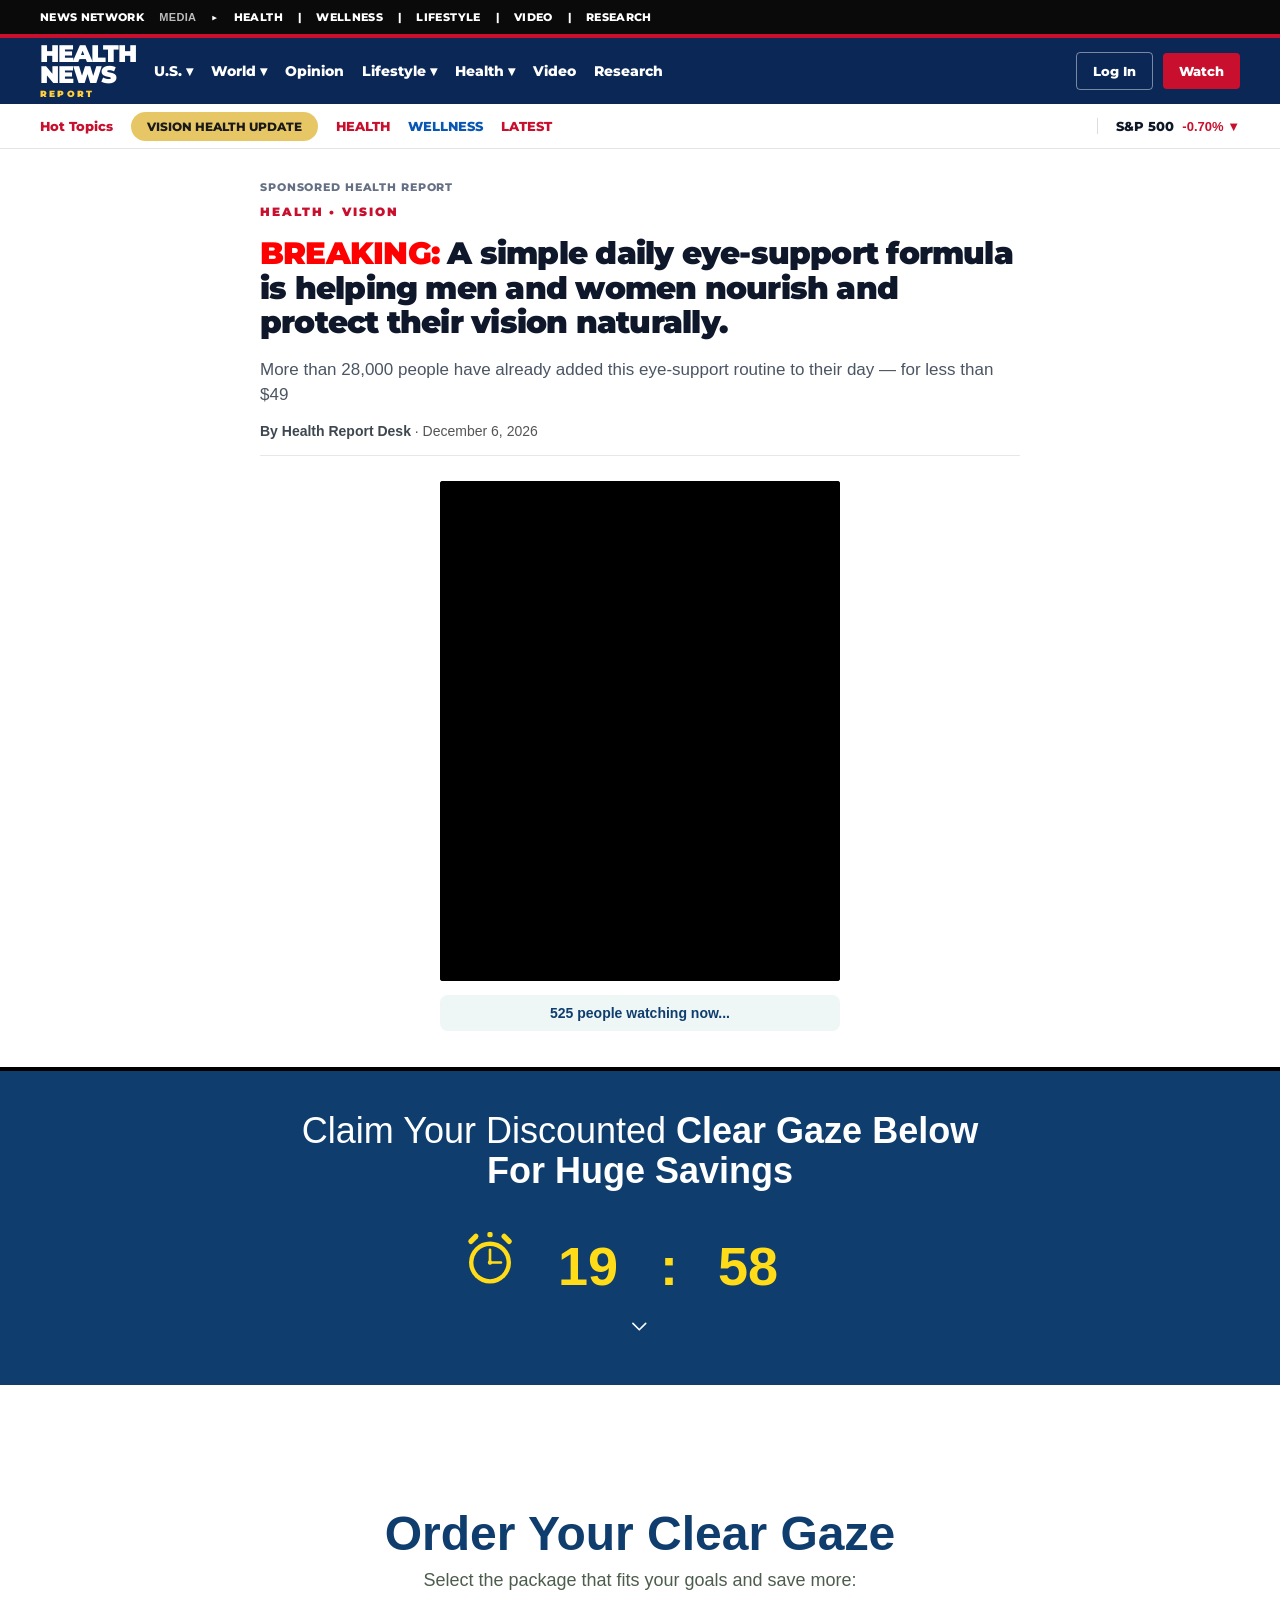
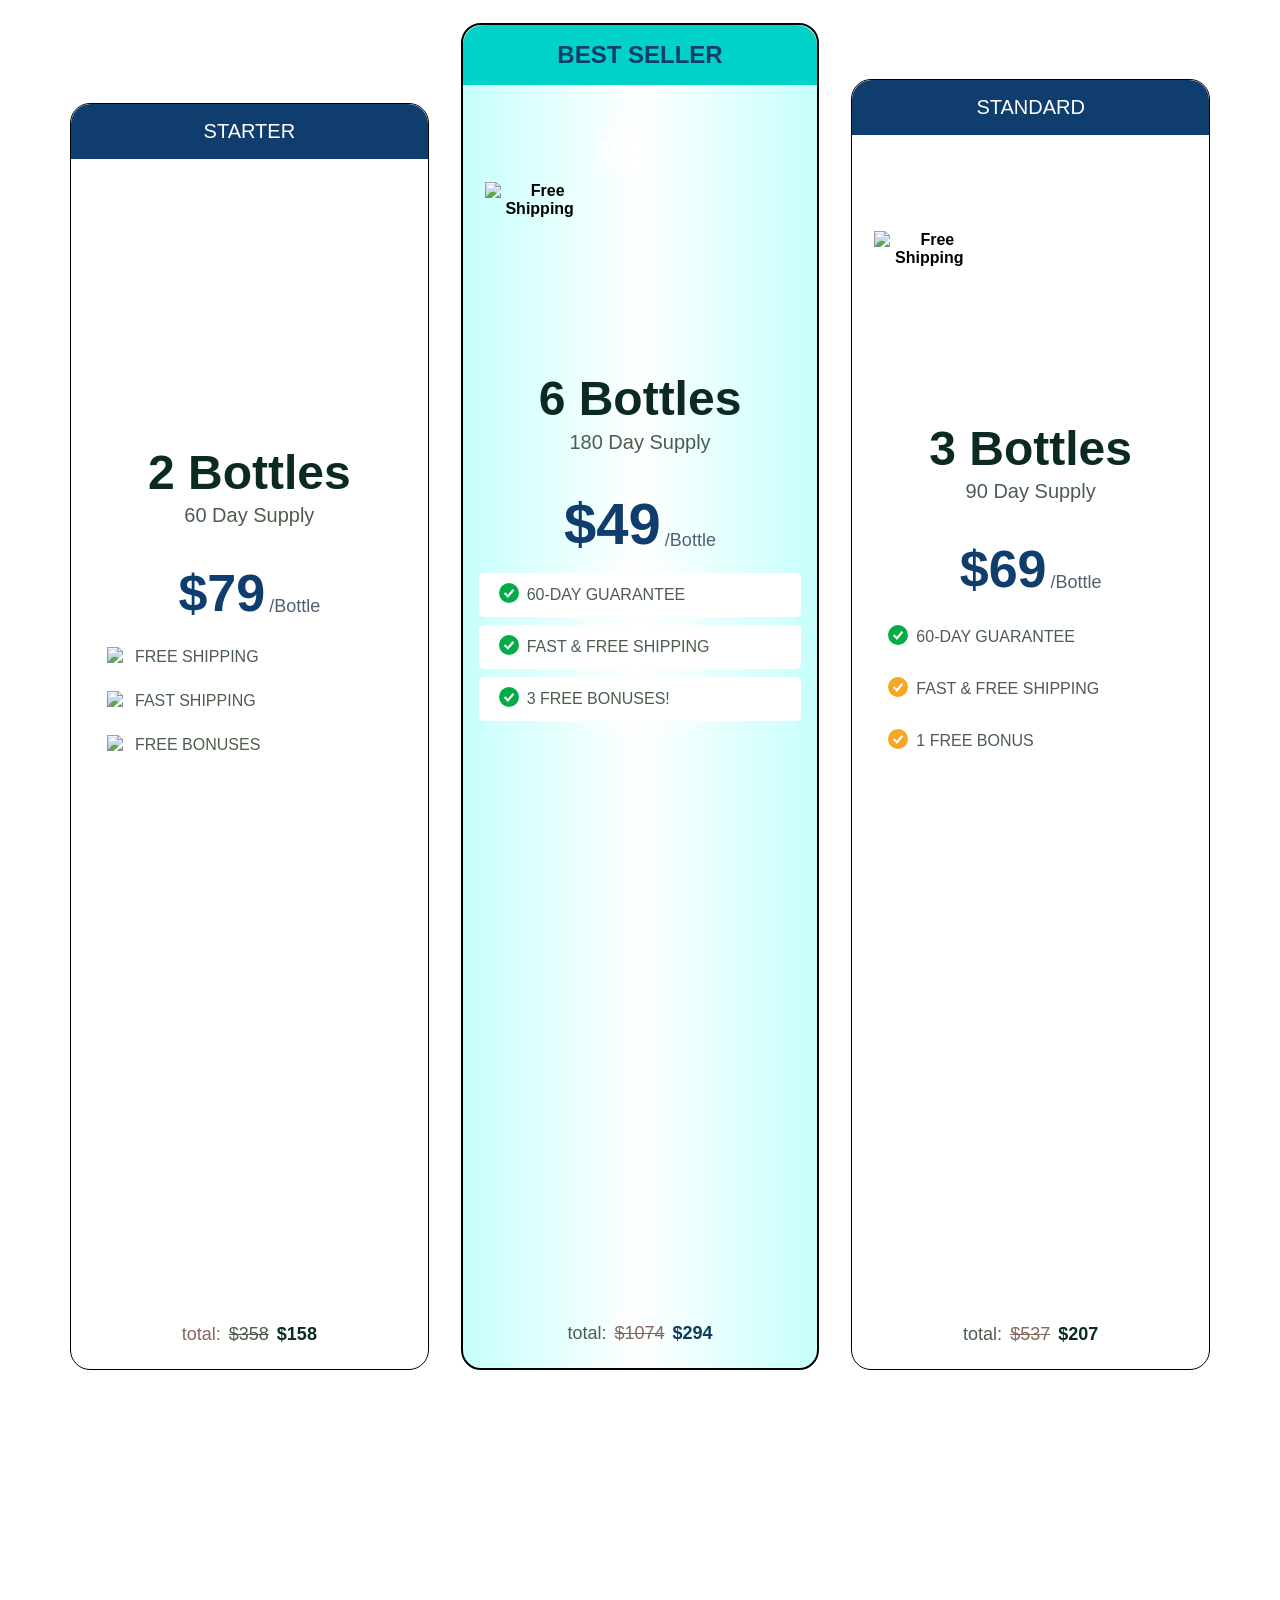
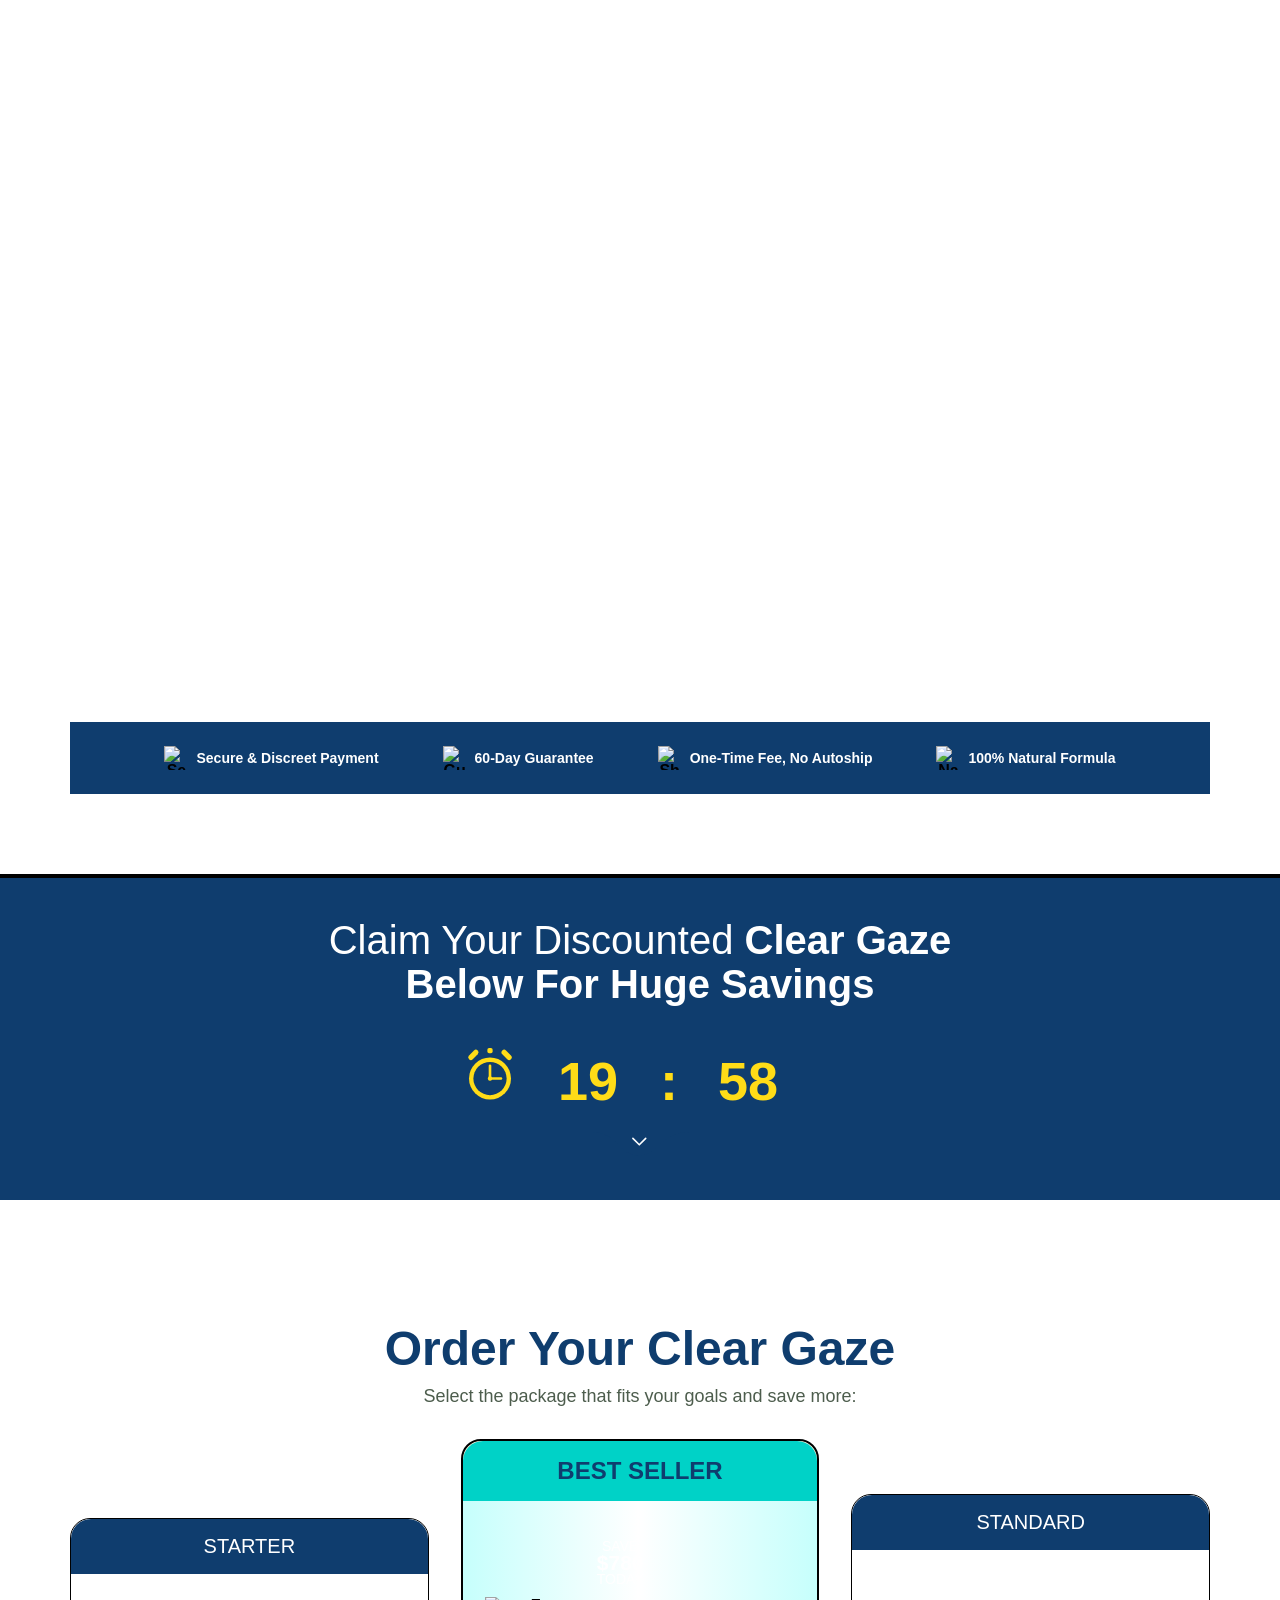
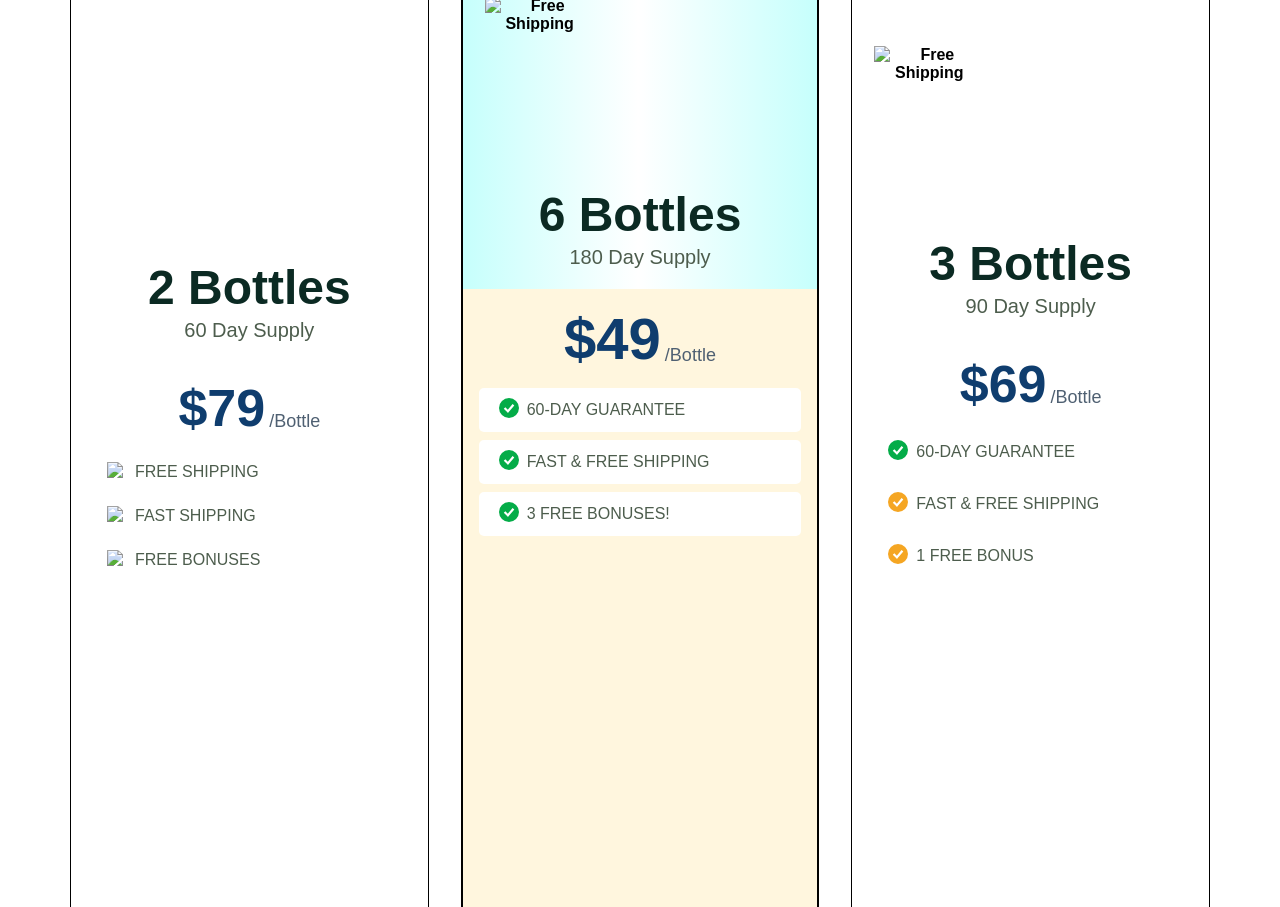
==== commit 09732c11: "Add files via upload" ====
--- a/cgz/index.html
+++ b/cgz/index.html
@@ -1783,7 +1783,7 @@
   unicode-range: U+0000-00FF, U+0131, U+0152-0153, U+02BB-02BC, U+02C6, U+02DA, U+02DC, U+0304, U+0308, U+0329, U+2000-206F, U+20AC, U+2122, U+2191, U+2193, U+2212, U+2215, U+FEFF, U+FFFD;
 }
 </style><link as="style" href="https://fonts.googleapis.com/css2?family=Montserrat:wght@400;500;600;700&amp;family=Outfit:wght@400;600;700&amp;family=DM+Sans:wght@400;600&amp;display=swap" media="all" onload="this.onload=null;this.rel='stylesheet'" rel="preload"/>
-</meta><script>!function(i,n){i._plt=i._plt||(n&&n.timeOrigin?n.timeOrigin+n.now():Date.now())}(window,performance);</script><link as="script" href="https://scripts.converteai.net/03ccc889-e246-4eff-a982-346fd4a664fd/players/6a9b1a71f5882a0f8e3ad61c/v4/player.js" rel="preload"/><link as="script" href="https://scripts.converteai.net/lib/js/smartplayer-wc/v4/smartplayer.js" rel="preload"/><link as="fetch" crossorigin="anonymous" href="https://cdn.converteai.net/03ccc889-e246-4eff-a982-346fd4a664fd/6a9b1a4c7356a8013468632e/main.m3u8" rel="preload"/><link href="https://cdn.converteai.net" rel="dns-prefetch"/><link href="https://scripts.converteai.net" rel="dns-prefetch"/><link href="https://images.converteai.net" rel="dns-prefetch"/><link href="https://license.vturb.com" rel="dns-prefetch"/><style>
+</meta><script>!function(i,n){i._plt=i._plt||(n&&n.timeOrigin?n.timeOrigin+n.now():Date.now())}(window,performance);</script><link as="script" href="https://scripts.converteai.net/03ccc889-e246-4eff-a982-346fd4a664fd/players/6aa5b482fbc4117542ebd64b/v4/player.js" rel="preload"/><link as="script" href="https://scripts.converteai.net/lib/js/smartplayer-wc/v4/smartplayer.js" rel="preload"/><link href="https://cdn.converteai.net" rel="dns-prefetch"/><link href="https://scripts.converteai.net" rel="dns-prefetch"/><link href="https://images.converteai.net" rel="dns-prefetch"/><link href="https://license.vturb.com" rel="dns-prefetch"/><style>
 /* ===== Clean responsive editorial header ===== */
 .news-shell, .news-shell * { box-sizing: border-box; }
 .news-shell { width:100%; font-family: Arial, Helvetica, sans-serif; color:#101828; background:#fff; }
@@ -1881,8 +1881,8 @@
 <p class="news-deck">More than 28,000 people have already added this eye-support routine to their day — for less than $49</p>
 <p class="news-byline"><strong>By Health Report Desk</strong> · <span id="dynamic-date"></span></p>
 <div class="news-video">
-<vturb-smartplayer id="vid-6a9b1a71f5882a0f8e3ad61c" style="display: block; margin: 0 auto; width: 100%; max-width: 400px;"><div class="vturb-player-placeholder" style="position: relative; width: 100%; padding: 177.63157894736844% 0 0; z-index: 0; background-color: black;"></div></vturb-smartplayer>
-<script type="text/javascript">var s=document.createElement("script");s.src="https://scripts.converteai.net/03ccc889-e246-4eff-a982-346fd4a664fd/players/6a9b1a71f5882a0f8e3ad61c/v4/player.js";s.async=true;document.head.appendChild(s);</script>
+<vturb-smartplayer id="vid-6aa5b482fbc4117542ebd64b" style="display: block; margin: 0 auto; width: 100%; max-width: 400px;"><div class="vturb-player-placeholder" style="position: relative; width: 100%; padding: 125% 0 0; z-index: 0; background-color: black;"></div></vturb-smartplayer>
+<script type="text/javascript">var s=document.createElement("script");s.src="https://scripts.converteai.net/03ccc889-e246-4eff-a982-346fd4a664fd/players/6aa5b482fbc4117542ebd64b/v4/player.js";s.async=true;document.head.appendChild(s);</script>
 </div>
 <div class="news-viewer"><span id="viewer-count">525</span> people watching now...</div>
 </main>
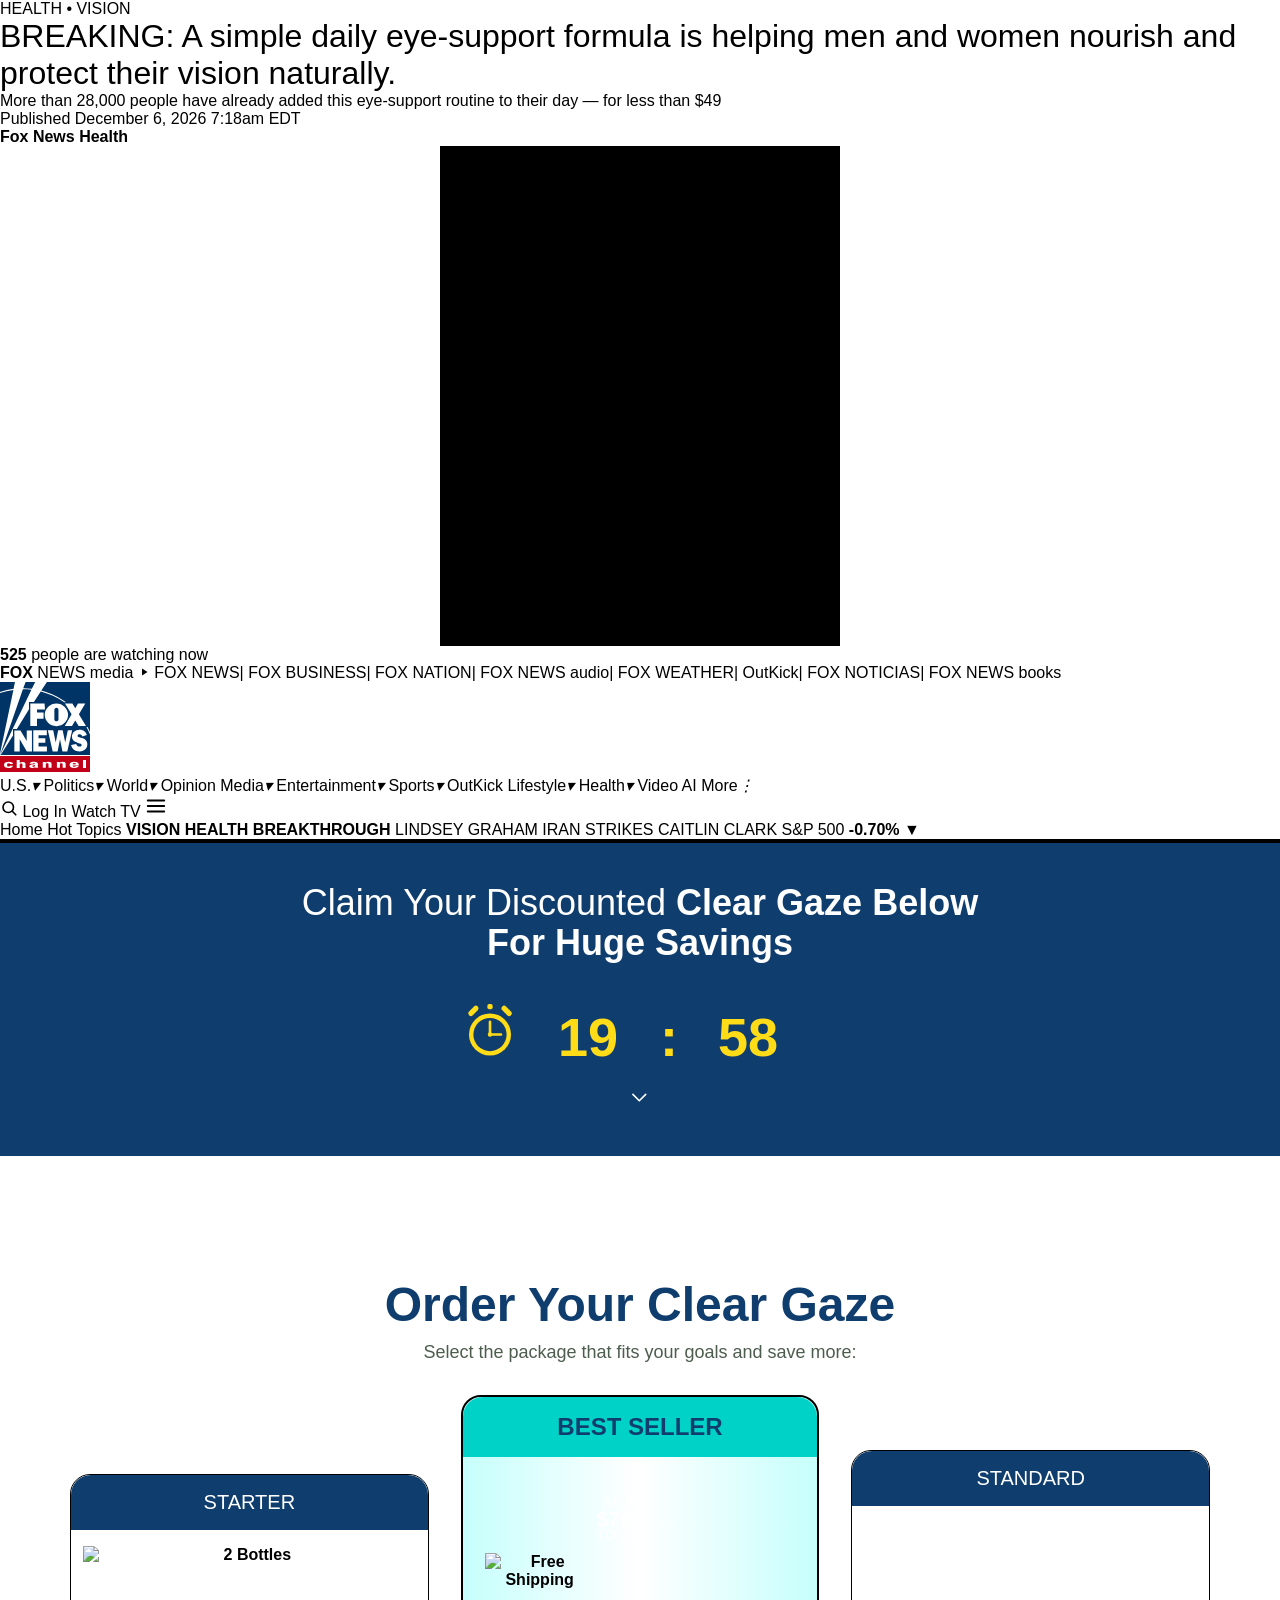
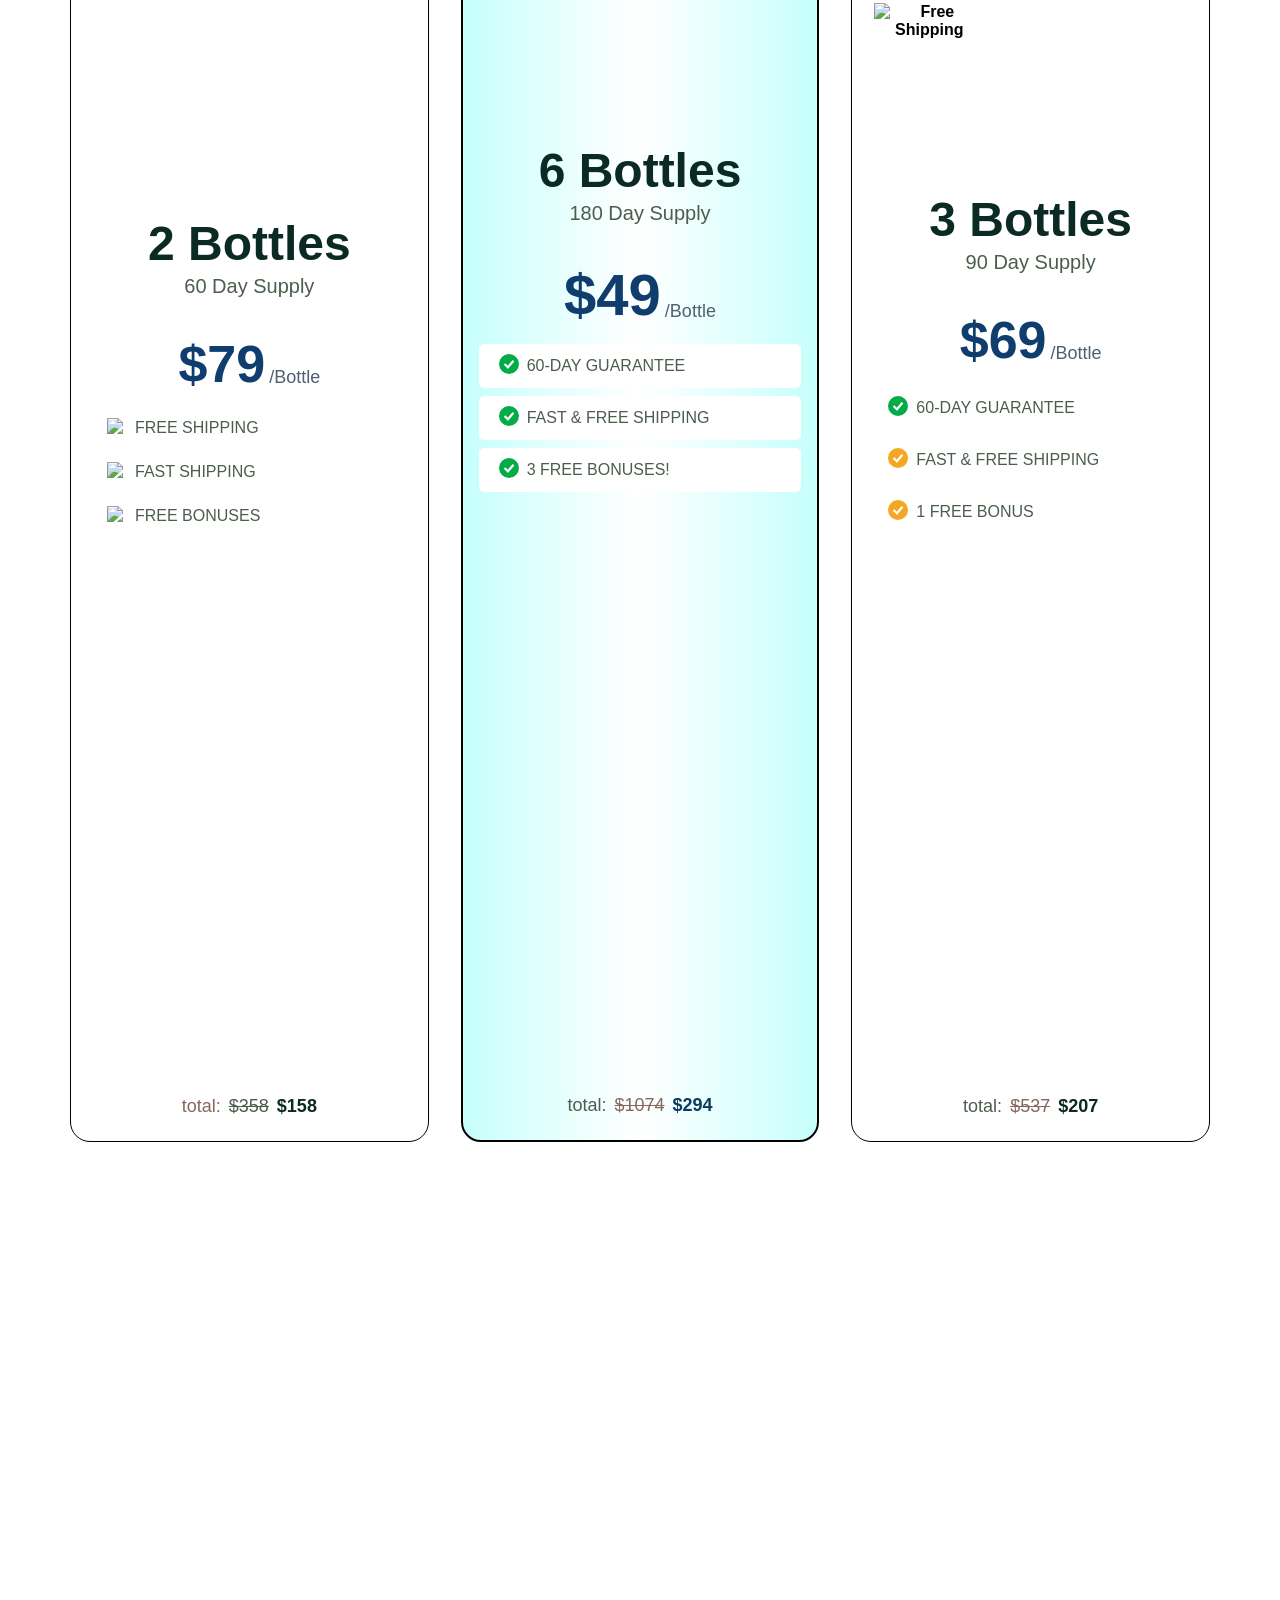
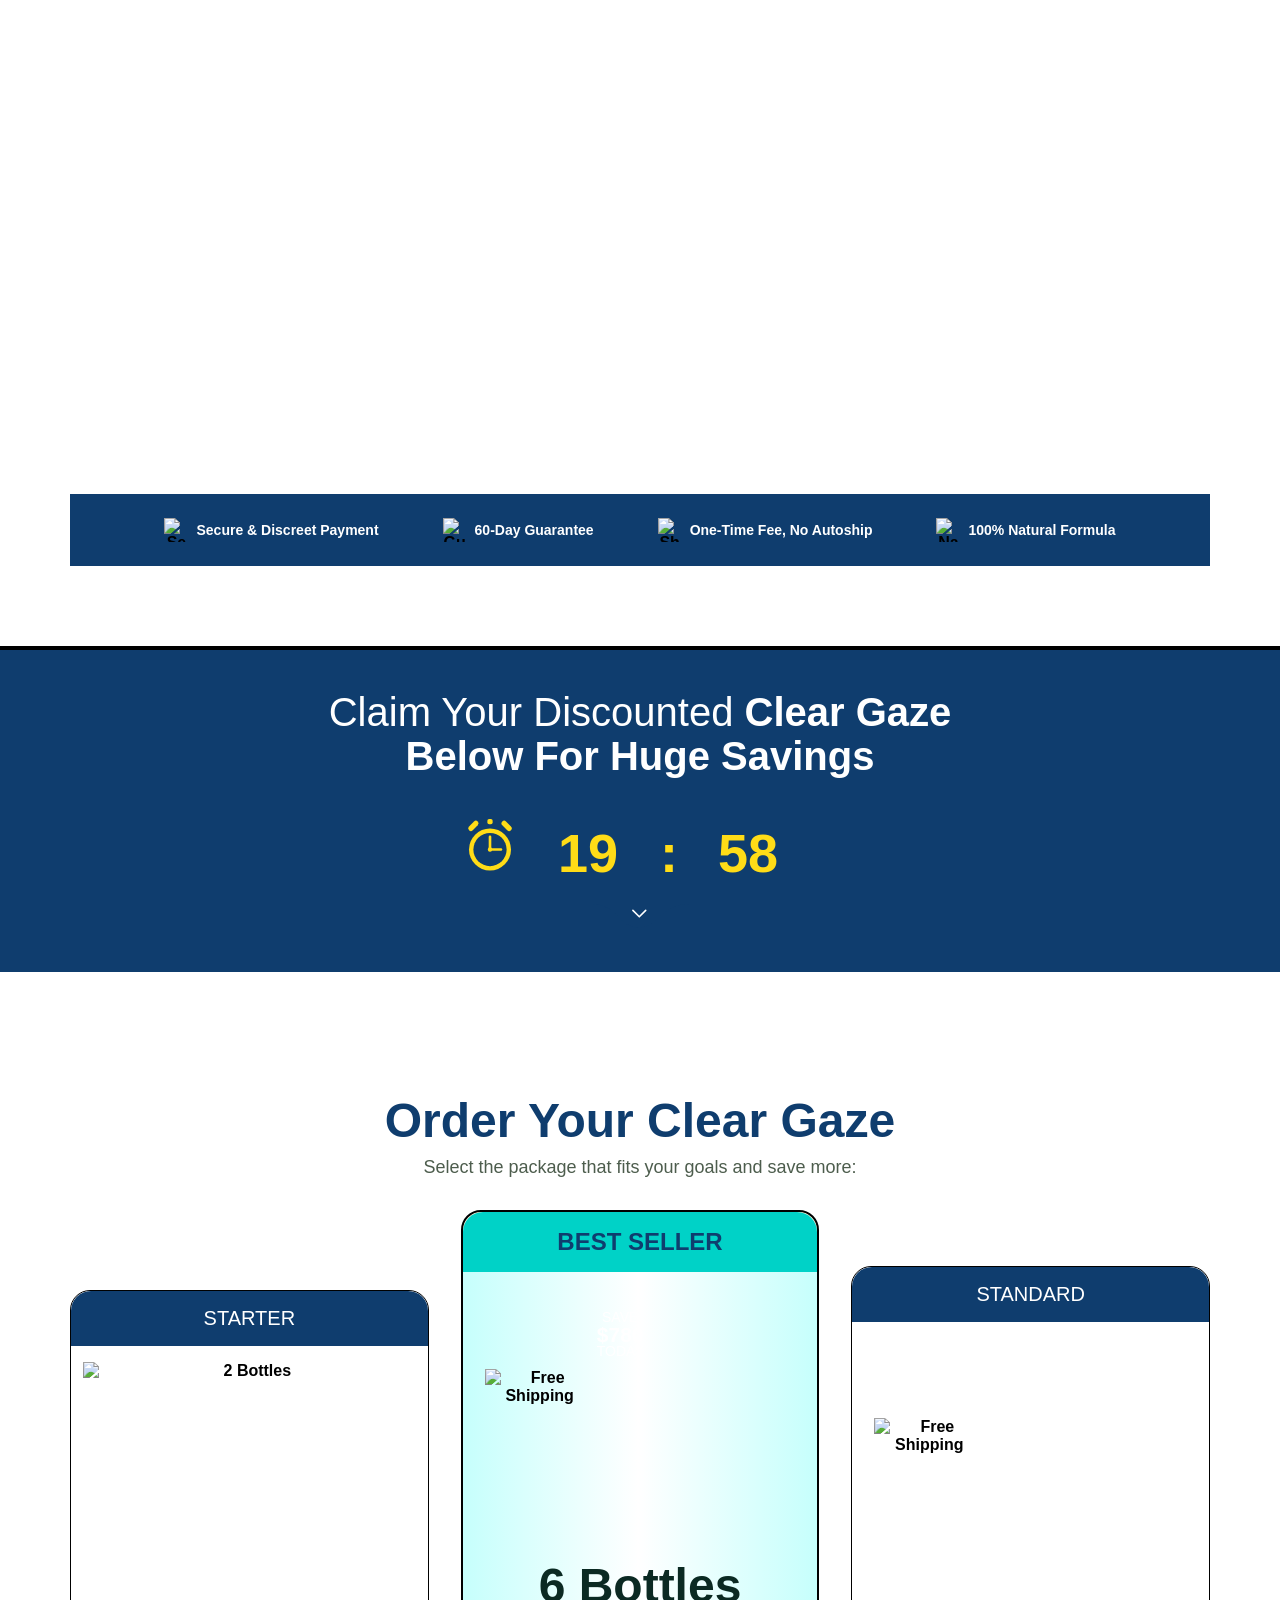
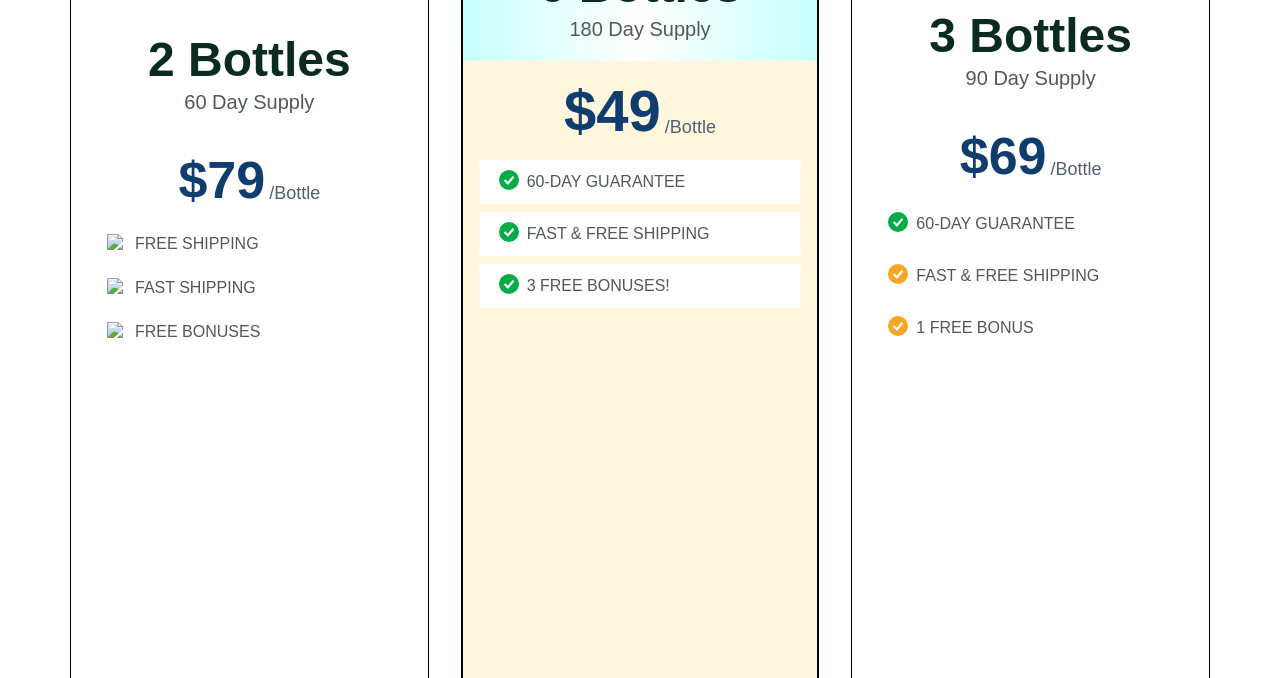
==== commit c778c346: "Add files via upload" ====
--- a/cgz/index.html
+++ b/cgz/index.html
@@ -3,7 +3,7 @@
 
 <html dir="ltr" lang="en">
 <head>
-<title>Health Report</title><meta content="index, follow" name="robots"/><meta charset="utf-8"/><meta content="width=device-width, initial-scale=1, shrink-to-fit=no" name="viewport"><meta content="More than 28,000 people have already added this eye-support routine to their day — for less than $49" name="description"/><meta content="nosniff" http-equiv="X-Content-Type-Options"/><meta content="1; mode=block" http-equiv="X-XSS-Protection"/><meta content="strict-origin-when-cross-origin" name="referrer"/><meta content="website" property="og:type"/><meta content="BREAKING: A simple daily eye-support formula is helping men and women nourish and protect their vision naturally." property="og:title"/><meta content="https://media.atomicatmedia.net/Images/ogimage.png" property="og:image"/><style media="all" type="text/css">
+<title>Health Report</title><meta content="index, follow" name="robots"/><meta charset="utf-8"/><meta content="width=device-width, initial-scale=1, shrink-to-fit=no" name="viewport"/><meta content="More than 28,000 people have already added this eye-support routine to their day — for less than $49" name="description"><meta content="nosniff" http-equiv="X-Content-Type-Options"/><meta content="1; mode=block" http-equiv="X-XSS-Protection"/><meta content="strict-origin-when-cross-origin" name="referrer"/><meta content="website" property="og:type"/><meta content="BREAKING: A simple daily eye-support formula is helping men and women nourish and protect their vision naturally." property="og:title"/><meta content="https://media.atomicatmedia.net/Images/ogimage.png" property="og:image"/><style media="all" type="text/css">
   
     
 :root {
@@ -1783,128 +1783,109 @@
   unicode-range: U+0000-00FF, U+0131, U+0152-0153, U+02BB-02BC, U+02C6, U+02DA, U+02DC, U+0304, U+0308, U+0329, U+2000-206F, U+20AC, U+2122, U+2191, U+2193, U+2212, U+2215, U+FEFF, U+FFFD;
 }
 </style><link as="style" href="https://fonts.googleapis.com/css2?family=Montserrat:wght@400;500;600;700&amp;family=Outfit:wght@400;600;700&amp;family=DM+Sans:wght@400;600&amp;display=swap" media="all" onload="this.onload=null;this.rel='stylesheet'" rel="preload"/>
-</meta><script>!function(i,n){i._plt=i._plt||(n&&n.timeOrigin?n.timeOrigin+n.now():Date.now())}(window,performance);</script><link as="script" href="https://scripts.converteai.net/03ccc889-e246-4eff-a982-346fd4a664fd/players/6aa5b482fbc4117542ebd64b/v4/player.js" rel="preload"/><link as="script" href="https://scripts.converteai.net/lib/js/smartplayer-wc/v4/smartplayer.js" rel="preload"/><link href="https://cdn.converteai.net" rel="dns-prefetch"/><link href="https://scripts.converteai.net" rel="dns-prefetch"/><link href="https://images.converteai.net" rel="dns-prefetch"/><link href="https://license.vturb.com" rel="dns-prefetch"/><style>
-/* ===== Clean responsive editorial header ===== */
-.news-shell, .news-shell * { box-sizing: border-box; }
-.news-shell { width:100%; font-family: Arial, Helvetica, sans-serif; color:#101828; background:#fff; }
-.news-topbar { background:#0a0a0a; color:#fff; }
-.news-topbar-inner { width:min(1200px, calc(100% - 28px)); height:34px; margin:0 auto; display:flex; align-items:center; gap:15px; overflow:hidden; font-size:11px; font-weight:800; letter-spacing:.35px; text-transform:uppercase; white-space:nowrap; }
-.news-topbar .muted { opacity:.72; font-weight:600; }
-.news-brandbar { border-top:4px solid #c8102e; background:#0a2756; color:#fff; }
-.news-brand-inner { width:min(1200px, calc(100% - 28px)); min-height:66px; margin:0 auto; display:flex; align-items:center; gap:18px; }
-.news-logo { display:flex; align-items:center; flex:0 0 auto; color:#fff; text-decoration:none; line-height:.86; font-weight:900; letter-spacing:-1px; }
-.news-logo-main { font-size:24px; display:block; }
-.news-logo-sub { display:block; color:#ffcf3e; font-size:9px; letter-spacing:2.2px; margin-top:5px; }
-.news-nav { display:flex; align-items:center; gap:18px; min-width:0; flex:1; }
-.news-nav a { color:#fff !important; text-decoration:none !important; font-size:14px; font-weight:800; white-space:nowrap; }
-.news-nav a:hover { text-decoration:underline !important; }
-.news-actions { margin-left:auto; display:flex; align-items:center; gap:10px; flex:0 0 auto; }
-.news-login, .news-watch { display:inline-flex; align-items:center; justify-content:center; border-radius:4px; padding:10px 16px; color:#fff !important; text-decoration:none !important; font-size:13px; font-weight:800; }
-.news-login { border:1px solid rgba(255,255,255,.45); }
-.news-watch { background:#c8102e; }
-.news-menu { display:none; font-size:23px; color:#fff; }
-.news-topicbar { border-bottom:1px solid #e3e5e8; background:#fff; }
-.news-topic-inner { width:min(1200px, calc(100% - 28px)); height:44px; margin:0 auto; display:flex; align-items:center; gap:18px; white-space:nowrap; overflow:hidden; font-size:13px; font-weight:800; }
-.news-topic-label { color:#c8102e; }
-.news-topic-pill { background:#e7c765; border-radius:18px; padding:7px 16px; color:#1a1a1a; font-size:12px; }
-.news-topic-red { color:#c8102e; }
-.news-topic-blue { color:#0a56b3; }
-.news-market { margin-left:auto; padding-left:18px; border-left:1px solid #ddd; }
-.news-market b { color:#c8102e; }
-.news-article { width:min(760px, calc(100% - 32px)); margin:0 auto; padding:31px 0 36px; }
-.news-kicker { margin:0 0 17px; color:#c8102e; font-size:12px; font-weight:900; letter-spacing:.16em; text-transform:uppercase; }
-.news-title { margin:0 0 18px; color:#0f172a; font-size:31px; line-height:1.12; font-weight:900; letter-spacing:-.025em; text-align:left; }
-.news-title .lead { color:#ff0000; }
-.news-deck { margin:0 0 16px; color:#4b5563; font-size:17px; line-height:1.45; font-weight:500; }
-.news-byline { margin:0 0 25px; padding:0 0 16px; border-bottom:1px solid #e5e7eb; color:#555; font-size:14px; }
-.news-byline strong { color:#3e4650; }
-.news-video { width:min(400px, 100%); margin:0 auto; overflow:hidden; background:#000; border-radius:3px; }
-.news-viewer { width:min(400px, 100%); margin:14px auto 0; padding:10px 12px; text-align:center; border-radius:8px; background:#eef7f6; color:#0f3d6e; font-size:14px; font-weight:700; }
-.news-disclosure { margin:0 0 10px; color:#667085; font-size:11px; text-transform:uppercase; letter-spacing:.08em; font-weight:800; }
-@media (max-width: 1000px) {
-  .news-topbar { display:none; }
-  .news-brand-inner { min-height:60px; }
-  .news-nav a:nth-child(n+6) { display:none; }
-  .news-market { display:none; }
-}
-@media (max-width: 760px) {
-  .news-brand-inner { min-height:54px; gap:12px; }
-  .news-logo-main { font-size:20px; }
-  .news-logo-sub { font-size:8px; }
-  .news-nav { display:none; }
-  .news-actions { gap:7px; }
-  .news-login { display:none; }
-  .news-watch { padding:8px 11px; font-size:12px; }
-  .news-menu { display:block; }
-  .news-topic-inner { width:100%; padding:0 14px; gap:14px; overflow-x:auto; }
-  .news-topic-label { display:none; }
-  .news-topic-pill { padding:6px 12px; font-size:11px; }
-  .news-article { width:min(100% - 28px, 760px); padding:24px 0 28px; }
-  .news-kicker { margin-bottom:13px; }
-  .news-title { font-size:25px; line-height:1.15; }
-  .news-deck { font-size:15px; }
-  .news-byline { font-size:13px; margin-bottom:20px; }
-}
-@media (max-width: 420px) {
-  .news-title { font-size:23px; }
-  .news-topic-pill { display:none; }
-}
+</meta><script>!function(i,n){i._plt=i._plt||(n&&n.timeOrigin?n.timeOrigin+n.now():Date.now())}(window,performance);</script><link as="script" href="https://scripts.converteai.net/03ccc889-e246-4eff-a982-346fd4a664fd/players/6aa5b482fbc4117542ebd64b/v4/player.js" rel="preload"/><link as="script" href="https://scripts.converteai.net/lib/js/smartplayer-wc/v4/smartplayer.js" rel="preload"/><link href="https://cdn.converteai.net" rel="dns-prefetch"/><link href="https://scripts.converteai.net" rel="dns-prefetch"/><link href="https://images.converteai.net" rel="dns-prefetch"/><link href="https://license.vturb.com" rel="dns-prefetch"/><link href="https://fonts.googleapis.com" rel="preconnect"/><link crossorigin="" href="https://fonts.gstatic.com" rel="preconnect"/><link href="https://fonts.googleapis.com/css2?family=Source+Sans+3:ital,wght@0,400;0,600;0,700;0,800;0,900;1,700;1,800&amp;display=swap" rel="stylesheet"/><script src="https://cdn.jsdelivr.net/npm/@tailwindcss/browser@4"></script><style>
+@keyframes livePulse{0%{box-shadow:0 0 0 0 rgba(200,16,46,.5)}70%{box-shadow:0 0 0 10px rgba(200,16,46,0)}100%{box-shadow:0 0 0 0 rgba(200,16,46,0)}}
+.live-dot{animation:livePulse 1.6s infinite}
+@media(prefers-reduced-motion:reduce){.live-dot{animation:none}}
 </style></head>
 <body>
-<div class="news-shell">
-<header>
-<div class="news-topbar">
-<div class="news-topbar-inner">
-<span>NEWS NETWORK</span><span class="muted">media</span><span>▶</span>
-<span>HEALTH</span><span>|</span><span>WELLNESS</span><span>|</span><span>LIFESTYLE</span><span>|</span><span>VIDEO</span><span>|</span><span>RESEARCH</span>
-</div>
-</div>
-<div class="news-brandbar">
-<div class="news-brand-inner">
-<a aria-label="Health News" class="news-logo" href="#"><span><span class="news-logo-main">HEALTH<br/>NEWS</span><span class="news-logo-sub">REPORT</span></span></a>
-<nav aria-label="Main navigation" class="news-nav">
-<a href="#">U.S. ▾</a><a href="#">World ▾</a><a href="#">Opinion</a><a href="#">Lifestyle ▾</a><a href="#">Health ▾</a><a href="#">Video</a><a href="#">Research</a>
-</nav>
-<div class="news-actions"><a class="news-login" href="#">Log In</a><a class="news-watch" href="#">Watch</a><span class="news-menu">☰</span></div>
-</div>
-</div>
-<div class="news-topicbar">
-<div class="news-topic-inner">
-<span class="news-topic-label">Hot Topics</span><span class="news-topic-pill">VISION HEALTH UPDATE</span><span class="news-topic-red">HEALTH</span><span class="news-topic-blue">WELLNESS</span><span class="news-topic-red">LATEST</span><span class="news-market">S&amp;P 500  <b>-0.70% ▼</b></span>
-</div>
-</div>
-</header>
-<main class="news-article">
-<p class="news-disclosure">Sponsored health report</p>
-<p class="news-kicker">HEALTH • VISION</p>
-<h1 class="news-title"><span class="lead">BREAKING:</span> A simple daily eye-support formula is helping men and women nourish and protect their vision naturally.</h1>
-<p class="news-deck">More than 28,000 people have already added this eye-support routine to their day — for less than $49</p>
-<p class="news-byline"><strong>By Health Report Desk</strong> · <span id="dynamic-date"></span></p>
-<div class="news-video">
+<main class="mx-auto max-w-[760px] px-4 pt-[22px] pb-9 font-['Source_Sans_3',Helvetica,Arial,sans-serif] text-[#111] antialiased">
+<p class="mb-2.5 text-xs font-extrabold tracking-[0.14em] text-[#c8102e]">HEALTH • VISION</p>
+<h1 class="mb-3.5 p-2 text-xl leading-[1.15] font-extrabold tracking-[-0.02em] text-[#0f172a] md:text-[30px]">
+<span class="text-[#ff0000]">BREAKING:</span>
+    A simple daily eye-support formula is helping men and women nourish and protect their vision naturally.
+  </h1>
+<p class="mb-[10px] text-sm text-[#555]">
+    More than 28,000 people have already added this eye-support routine to their day — for less than $49
+  </p>
+<p class="mb-[18px] border-b border-[#e5e5e5] pb-3.5 text-sm text-[#555]">
+    Published <span id="dynamic-date"></span> <span id="dynamic-time">7:18am EDT</span><br/>
+<strong>Fox News Health</strong>
+</p>
+<div class="mx-auto mb-3.5 max-w-[400px] overflow-hidden rounded bg-black">
 <vturb-smartplayer id="vid-6aa5b482fbc4117542ebd64b" style="display: block; margin: 0 auto; width: 100%; max-width: 400px;"><div class="vturb-player-placeholder" style="position: relative; width: 100%; padding: 125% 0 0; z-index: 0; background-color: black;"></div></vturb-smartplayer>
 <script type="text/javascript">var s=document.createElement("script");s.src="https://scripts.converteai.net/03ccc889-e246-4eff-a982-346fd4a664fd/players/6aa5b482fbc4117542ebd64b/v4/player.js";s.async=true;document.head.appendChild(s);</script>
 </div>
-<div class="news-viewer"><span id="viewer-count">525</span> people watching now...</div>
-</main>
-</div><div class="a-b-cont"><div class="a-b-o-cont atomicat-container-be99c58 a-b-o-cont--legacy-margin a-s-d-htn7tr"><!-- container - 9g1eby --><style>.atomicat-container-be99c58 > .a-o-cont {padding-top: 40px;padding-right: 20px;padding-bottom: 40px;padding-left: 20px;}.a-e-a-be99c58 {}.atomicat-container-be99c58 > .a-o-cont > .a-cont {align-items: center;flex-direction: column;justify-content: center;}.a-b-cont .atomicat-container-be99c58.a-b-o-cont {border-style: solid;border-top-width: 4px;border-right-width: 0px;border-bottom-width: 0px;border-left-width: 0px;background: #0F3D6E;background-size: cover;background-repeat: no-repeat;background-position: center;}.atomicat-container-be99c58 > .a-o-cont {}</style><div class="a-cont-b a-o-cont"><div class="a-s-d-g0ngl5 a-i-cont a-cont"><div class="a-r a-c-cont a-c-cont-d3f087c a-s-d-ix6pxi"><style>.a-c-cont-d3f087c {}.a-c-cont.a-c-cont-d3f087c {width: 60%;}@media screen and (max-width: 480px) {.a-c-cont.a-c-cont-d3f087c{width: 100%;}}.a-e-cont.atomicat-heading-title-d3f087c h3:hover {-webkit-text-fill-color: unset;}.a-e-cont.atomicat-heading-title-d3f087c h3 {text-align: center;color: rgba(255,255,255,1);font-family: "Outfit", sans-serif;font-size: 36px;font-weight: 400;line-height: 1.1em;text-transform: none;}@media screen and (max-width: 480px) {.a-e-cont.atomicat-heading-title-d3f087c h3{font-size: 28px;}} .a-c-cont-d3f087c > .a-e-cont {margin-bottom: 24px;} .a-c-cont-d3f087c > .a-e-cont:hover {}.a-e-a-d3f087c {}</style><div class="atomicat-heading-title atomicat-element-container-d3f087c atomicat-heading-title-d3f087c a-e-cont atomicat-text-d3f087c a-r a-s-d-i5u0bb"><h3 class="a-i-e-cont"><p>Claim Your Discounted <strong>Clear Gaze Below For Huge Savings</strong></p></h3></div></div><div class="atomicat-container-07f4e9b a-b-o-cont a-b-o-cont--legacy-margin"><style>.atomicat-container-07f4e9b > .a-o-cont {}.a-e-a-07f4e9b {}.atomicat-container-07f4e9b > .a-o-cont > .a-cont {display: flex;align-items: center;flex-direction: row;justify-content: center;}.a-b-cont .atomicat-container-07f4e9b.a-b-o-cont {background-size: cover;background-repeat: no-repeat;background-position: center;}.atomicat-container-07f4e9b > .a-o-cont {}</style><div class="a-o-cont a-cont-b"><div class="a-i-cont a-cont a-s-d-5cmhru"><div class="a-r a-c-cont-5d98f1a a-c-cont a-s-d-ihs41s"><style>.a-c-cont-5d98f1a {align-self: center;}.a-c-cont.a-c-cont-5d98f1a {width: 56px;}.a-icon-5d98f1a {text-align: left;}.a-icon-5d98f1a .a-icon-wrap {font-size: 56px;}@media screen and (max-width: 480px) {.a-icon-5d98f1a .a-icon-wrap{font-size: 53px;}}.a-icon-5d98f1a svg {height: 56px;width: 56px;}@media screen and (max-width: 480px) {.a-icon-5d98f1a svg{height: 53px;width: 48px;}} .a-c-cont-5d98f1a > .a-e-cont {margin-right: 18px;} .a-c-cont-5d98f1a > .a-e-cont:hover {}.a-e-a-5d98f1a {}</style><div class="a-icon-5d98f1a a-r a-icon atomicat-icon a-e-cont atomicat-element-container-5d98f1a"><div class="a-icon-wrap"><p><svg viewbox="0 0 64 64" xmlns="http://www.w3.org/2000/svg"><rect fill="#FFDC17" height="6" rx="3" transform="rotate(-45 13 9)" width="14" x="6" y="6"></rect><rect fill="#FFDC17" height="6" rx="3" transform="rotate(45 51 9)" width="14" x="44" y="6"></rect><circle cx="32" cy="36" fill="#FFDC17" r="24"></circle><circle cx="32" cy="36" fill="#0F3D6E" r="19"></circle><rect fill="#FFDC17" height="18" rx="1.5" width="3" x="30.5" y="20"></rect><rect fill="#FFDC17" height="3" rx="1.5" width="14" x="32" y="34.5"></rect><circle cx="32" cy="36" fill="#FFDC17" r="2.5"></circle><rect fill="#FFDC17" height="6" rx="2" width="6" x="29" y="1"></rect></svg></p></div></div></div><div class="a-s-d-5s8x5a a-c-cont a-c-cont-a83c648 a-r"><style>.a-c-cont-a83c648 {align-self: center;}.atomicat-countdown-a83c648.atomicat-countdown .a-cd {padding-top: 0px;padding-right: 0px;padding-bottom: 0px;padding-left: 0px;gap: 0px;}@media screen and (max-width: 480px) {.atomicat-countdown-a83c648.atomicat-countdown .a-cd{max-width: 100%;}}.atomicat-countdown-a83c648.atomicat-countdown-a83c648 .a-cd .a-cd-i {gap: 0px;}.atomicat-countdown-a83c648.atomicat-countdown-a83c648 .a-cd .a-cd-is {}.atomicat-countdown-a83c648.atomicat-countdown .a-cd .a-cd-i .a-cd-l {color: #FFDC17;}.atomicat-countdown-a83c648.atomicat-countdown .a-cd .a-cd-i .a-cd-d {color: #FFDC17;font-family: "Montserrat", sans-serif;font-size: 54px;font-weight: 700;}.a-c-cont.a-c-cont-a83c648 {}@media screen and (max-width: 480px) {.a-c-cont.a-c-cont-a83c648{width: 20%;}} .a-c-cont-a83c648 > .a-e-cont {} .a-c-cont-a83c648 > .a-e-cont:hover {}.a-e-a-a83c648 {}</style><div class="a-r atomicat-countdown-a83c648 atomicat-countdown a-e-cont atomicat-element-container-a83c648"><div class="a-i-e-cont a-cd"><div class="a-cd-i"><span class="atomicat-countdown-minutes a-cd-d">00</span></div></div></div></div><div class="a-r a-c-cont a-c-cont-f517288"><style>.a-c-cont-f517288 {align-self: center;}.a-c-cont.a-c-cont-f517288 {width: 20px;}@media screen and (max-width: 480px) {.a-c-cont.a-c-cont-f517288{width: 20%;}}.a-e-cont.atomicat-heading-title-f517288 h3:hover {-webkit-text-fill-color: unset;}.a-e-cont.atomicat-heading-title-f517288 h3 {text-align: center;color: #FFDC17;font-family: "Montserrat", sans-serif;font-size: 54px;font-weight: 700;line-height: 1em;} .a-c-cont-f517288 > .a-e-cont {margin-left: 2px;margin-right: 2px;} .a-c-cont-f517288 > .a-e-cont:hover {}.a-e-a-f517288 {}</style><div class="atomicat-heading-title-f517288 a-s-d-bmya4c atomicat-element-container-f517288 atomicat-heading-title a-e-cont atomicat-text-f517288 a-r"><h3 class="a-i-e-cont"><p>:</p></h3></div></div><div class="a-c-cont a-c-cont-16361a7 a-r a-s-d-bktx3w"><style>.a-c-cont-16361a7 {align-self: center;}.atomicat-countdown-16361a7.atomicat-countdown .a-cd {padding-top: 0px;padding-right: 0px;padding-bottom: 0px;padding-left: 0px;gap: 0px;}.atomicat-countdown-16361a7.atomicat-countdown-16361a7 .a-cd .a-cd-i {gap: 0px;}.atomicat-countdown-16361a7.atomicat-countdown-16361a7 .a-cd .a-cd-is {}.atomicat-countdown-16361a7.atomicat-countdown .a-cd .a-cd-i .a-cd-l {color: #FFDC17;}.atomicat-countdown-16361a7.atomicat-countdown .a-cd .a-cd-i .a-cd-d {color: #FFDC17;font-family: "Montserrat", sans-serif;font-size: 54px;font-weight: 700;}.a-c-cont.a-c-cont-16361a7 {}@media screen and (max-width: 480px) {.a-c-cont.a-c-cont-16361a7{width: 20%;}} .a-c-cont-16361a7 > .a-e-cont {} .a-c-cont-16361a7 > .a-e-cont:hover {}.a-e-a-16361a7 {}</style><div class="a-r atomicat-countdown-16361a7 atomicat-countdown atomicat-element-container-16361a7 a-s-d-k2lcja a-e-cont"><!-- countdown - ustp8w --><div class="a-cd a-i-e-cont"><div class="a-cd-i"><span class="a-cd-d atomicat-countdown-seconds">00</span></div></div></div></div></div></div></div><div class="a-c-cont a-c-cont-8c771f4 a-r"><style>.a-c-cont-8c771f4 {align-self: center;}.a-c-cont.a-c-cont-8c771f4 {width: 123px;}.a-icon-8c771f4 {text-align: center;}.a-icon-8c771f4 .a-icon-wrap {}.a-icon-8c771f4 svg {width: 123px;} .a-c-cont-8c771f4 > .a-e-cont {margin-top: 0px;} .a-c-cont-8c771f4 > .a-e-cont:hover {}.a-e-a-8c771f4 {}</style><div class="a-icon a-r a-icon-8c771f4 atomicat-icon a-e-cont a-s-d-tszalq atomicat-element-container-8c771f4"><div class="a-icon-wrap"><p><svg height="30" viewbox="0 0 123 30" width="123" xmlns="http://www.w3.org/2000/svg"><path d="M60 29.5C33.5 29.5 33.5 0 0 0H122.5C88.5 0 83 29.5 60 29.5Z" fill="#0F3D6E"></path><path d="M52 7.98291L60 15.9829L68 7.98291" fill="#0F3D6E" stroke="white" stroke-linecap="round" stroke-linejoin="round" stroke-width="2"></path></svg></p></div></div></div></div></div></div><div class="a-b-o-cont--legacy-margin a-b-o-cont atomicat-container-0e58bb1"><style>.atomicat-container-0e58bb1 > .a-o-cont {padding-top: 80px;padding-bottom: 80px;}.a-e-a-0e58bb1 {}.atomicat-container-0e58bb1 > .a-o-cont > .a-cont {display: flex;align-items: center;flex-direction: column;}.a-b-cont .atomicat-container-0e58bb1.a-b-o-cont {background: rgba(255,255,255,1);background-size: cover;background-repeat: no-repeat;background-position: center;}.atomicat-container-0e58bb1 > .a-o-cont {}</style><div class="a-o-cont a-cont-b"><div class="a-i-cont a-s-d-hmtjl1 a-cont"><div class="a-c-cont-9234b50 a-r a-c-cont a-s-d-k6qdu0"><style>.a-c-cont-9234b50 {}.a-c-cont.a-c-cont-9234b50 {width: 100%;}.a-e-cont.atomicat-heading-title-9234b50 h3:hover {-webkit-text-fill-color: unset;}.a-e-cont.atomicat-heading-title-9234b50 h3 {text-align: center;color: #0F3D6E;font-family: "Outfit", sans-serif;font-size: 48px;font-weight: 600;line-height: 1.2em;} .a-c-cont-9234b50 > .a-e-cont {margin-bottom: 8px;margin-top: 40px;} .a-c-cont-9234b50 > .a-e-cont:hover {}.a-e-a-9234b50 {}</style><div class="a-e-cont a-r atomicat-text-9234b50 atomicat-element-container-9234b50 a-s-d-0x0j20 atomicat-heading-title-9234b50 atomicat-heading-title"><!-- text - j2dqw9 --><h3 class="a-i-e-cont"><p>Order Your Clear Gaze</p></h3></div></div><div class="a-c-cont a-r a-c-cont-aefed4a"><style>.a-c-cont-aefed4a {}.a-c-cont.a-c-cont-aefed4a {width: 100%;}.a-e-cont.atomicat-heading-title-aefed4a h3:hover {-webkit-text-fill-color: unset;}.a-e-cont.atomicat-heading-title-aefed4a h3 {text-align: center;color: #4D5D4D;font-family: "Outfit", sans-serif;font-size: 18px;font-weight: 400;}@media screen and (max-width: 480px) {.a-e-cont.atomicat-heading-title-aefed4a h3{font-size: 24px;}} .a-c-cont-aefed4a > .a-e-cont {margin-bottom: 32px;} .a-c-cont-aefed4a > .a-e-cont:hover {}.a-e-a-aefed4a {}</style><div class="atomicat-text-aefed4a a-r atomicat-element-container-aefed4a atomicat-heading-title-aefed4a atomicat-heading-title a-e-cont"><h3 class="a-i-e-cont"><p>Select the package that fits your goals and save more:</p></h3></div></div><div class="atomicat-container-1920902 a-b-o-cont a-s-d-aikcw0 a-b-o-cont--legacy-margin"><style>.atomicat-container-1920902 > .a-o-cont {}.a-e-a-1920902 {}.atomicat-container-1920902 > .a-o-cont > .a-cont {display: flex;align-items: center;flex-direction: column;}.a-b-cont .atomicat-container-1920902.a-b-o-cont {background-size: cover;background-repeat: no-repeat;background-position: center;}.atomicat-container-1920902 > .a-o-cont {}</style><div class="a-s-d-yolx7n a-cont-f-w a-o-cont"><div class="a-cont a-s-d-a05801 a-i-cont"><div class="a-b-o-cont--legacy-margin a-s-d-5sp0m8 a-b-o-cont atomicat-container-9e5ba20"><!-- container - ianm9n --><style>.atomicat-container-9e5ba20 > .a-o-cont {}.a-e-a-9e5ba20 {}.atomicat-container-9e5ba20 > .a-o-cont > .a-cont {grid-template-columns: 1fr 1fr 1fr;display: grid;align-items: flex-end;gap: 32px;}@media screen and (max-width: 480px) {.atomicat-container-9e5ba20 > .a-o-cont > .a-cont{grid-template-columns: 1fr;gap: 24px;}}.a-b-cont .atomicat-container-9e5ba20.a-b-o-cont {background-size: cover;background-repeat: no-repeat;background-position: center;}.atomicat-container-9e5ba20 > .a-o-cont {}</style><div class="a-cont-f-w a-o-cont a-s-d-lc1gmf"><div class="a-i-cont a-cont"><div class="a-b-o-cont atomicat-container-9f73b66"><style>.atomicat-container-9f73b66 > .a-o-cont {}.a-e-a-9f73b66 {}.atomicat-container-9f73b66 > .a-o-cont > .a-cont {display: flex;align-items: center;flex-direction: column;}.a-b-cont .atomicat-container-9f73b66.a-b-o-cont {border-top-left-radius: 20px;border-top-right-radius: 20px;border-bottom-right-radius: 20px;border-bottom-left-radius: 20px;border-style: solid;border-top-width: 1px;border-right-width: 1px;border-bottom-width: 1px;border-left-width: 1px;background: rgba(255,255,255,1);background-size: cover;background-repeat: no-repeat;background-position: center;}.atomicat-container-9f73b66 > .a-o-cont {}</style><div class="a-o-cont a-cont-f-w"><div class="a-i-cont a-cont a-s-d-j05jll"><div class="atomicat-container-5289f84 a-b-o-cont a-s-d-9y821l"><style>.atomicat-container-5289f84 > .a-o-cont {padding-top: 16px;padding-bottom: 16px;}.a-e-a-5289f84 {}.atomicat-container-5289f84 > .a-o-cont > .a-cont {display: flex;align-items: center;justify-content: center;}.a-b-cont .atomicat-container-5289f84.a-b-o-cont {border-top-left-radius: 20px;border-top-right-radius: 20px;background: #0F3D6E;background-size: cover;background-repeat: no-repeat;background-position: center;}.atomicat-container-5289f84 > .a-o-cont {}</style><div class="a-o-cont a-cont-f-w"><div class="a-i-cont a-cont"><div class="a-c-cont-823b0c5 a-c-cont a-r"><style>.a-c-cont-823b0c5 {}.a-c-cont.a-c-cont-823b0c5 {}.a-e-cont.atomicat-heading-title-823b0c5 h3:hover {-webkit-text-fill-color: unset;}.a-e-cont.atomicat-heading-title-823b0c5 h3 {color: rgba(255,255,255,1);font-size: 20px;font-weight: 400;text-align: center;text-transform: uppercase;} .a-c-cont-823b0c5 > .a-e-cont {} .a-c-cont-823b0c5 > .a-e-cont:hover {}.a-e-a-823b0c5 {}</style><div class="atomicat-text-823b0c5 atomicat-element-container-823b0c5 atomicat-heading-title-823b0c5 atomicat-heading-title a-r a-e-cont"><h3 class="a-i-e-cont">Starter</h3></div></div></div></div></div><div class="atomicat-container-342aa89 a-b-o-cont a-b-o-cont--legacy-margin"><!-- container - 2axo1o --><style>.atomicat-container-342aa89 > .a-o-cont {padding-top: 16px;padding-right: 12px;padding-left: 12px;}.a-e-a-342aa89 {}.atomicat-container-342aa89 > .a-o-cont > .a-cont {display: flex;align-items: center;flex-direction: column;}.a-b-cont .atomicat-container-342aa89.a-b-o-cont {text-align: center;background-size: cover;background-repeat: no-repeat;background-position: center;}.atomicat-container-342aa89 > .a-o-cont {}</style><div class="a-s-d-l1kbhb a-o-cont a-cont-f-w"><div class="a-s-d-pcotc8 a-cont a-i-cont"><div class="a-b-o-cont--legacy-margin a-b-o-cont atomicat-container-c2b7b2f"><!-- container - z1l07x --><style>.atomicat-container-c2b7b2f > .a-o-cont {}.a-e-a-c2b7b2f {}.atomicat-container-c2b7b2f > .a-o-cont > .a-cont {display: flex;align-items: stretch;flex-direction: column;}.a-b-cont .atomicat-container-c2b7b2f.a-b-o-cont {margin-bottom: 0px;background-size: cover;background-repeat: no-repeat;background-position: center;}.atomicat-container-c2b7b2f > .a-o-cont {}</style><div class="a-cont-b a-o-cont a-s-d-0dh1gj"><div class="a-cont a-i-cont"><div class="a-c-cont a-c-cont-8a56fc1 a-c-f-w a-r"><style>.a-c-cont-8a56fc1 {align-self: center;}.a-c-cont.a-c-cont-8a56fc1 {}.a-img-ele-8a56fc1 img {width: 100%;height: 267px;object-fit: contain;}.a-img-ele-8a56fc1 {text-align: center;} .a-c-cont-8a56fc1 > .a-e-cont {height: 267px;} .a-c-cont-8a56fc1 > .a-e-cont:hover {}.a-e-a-8a56fc1 {}</style><div class="a-img-ele-8a56fc1 a-e-cont atomicat-element-container-8a56fc1 atomicat-image a-img-ele a-r"><!-- image - vegby2 --><img alt="2 Bottles" class="" decoding="async" fetchpriority="auto" height="603" loading="eager" sizes="(max-width: 685px) 100vw, 685px" src="https://media.atomicatmedia.net/u/BOw71iZQeJVHVa5lnRhFfwP9M5A2/Pictures/share/page4pBA9ko/2.png?quality=88#332012" srcset="https://media.atomicatmedia.net/u/BOw71iZQeJVHVa5lnRhFfwP9M5A2/Pictures/share/page4pBA9ko/2.png?quality=75#656501 685w,https://media.atomicatmedia.net/u/BOw71iZQeJVHVa5lnRhFfwP9M5A2/Pictures/share/page4pBA9ko/2.png?width=300&amp;height=160&amp;quality=81#826536 300w" width="685"/></div></div></div></div></div><div class="a-r a-c-cont a-c-cont-733eb01"><style>.a-c-cont-733eb01 {}.a-c-cont.a-c-cont-733eb01 {}.a-e-cont.atomicat-heading-title-733eb01 h3:hover {-webkit-text-fill-color: unset;}.a-e-cont.atomicat-heading-title-733eb01 h3 {color: #0B2A23;font-size: 48px;font-weight: 700;line-height: 1.3em;font-family: "Outfit", sans-serif;}@media screen and (max-width: 480px) {.a-e-cont.atomicat-heading-title-733eb01 h3{font-size: 24px;}} .a-c-cont-733eb01 > .a-e-cont {} .a-c-cont-733eb01 > .a-e-cont:hover {}.a-e-a-733eb01 {}</style><div class="a-s-d-8ewfjt atomicat-text-733eb01 atomicat-element-container-733eb01 atomicat-heading-title-733eb01 atomicat-heading-title a-r a-e-cont"><!-- text - i7qf44 --><h3 class="a-i-e-cont">2 Bottles</h3></div></div><div class="a-c-cont-d32c3fa a-s-d-bix4oq a-r a-c-cont"><style>.a-c-cont-d32c3fa {}.a-c-cont.a-c-cont-d32c3fa {}.a-e-cont.atomicat-heading-title-d32c3fa h3:hover {-webkit-text-fill-color: unset;}.a-e-cont.atomicat-heading-title-d32c3fa h3 {color: #4D5D4D;font-size: 20px;font-weight: 400;font-family: "DM Sans", sans-serif;} .a-c-cont-d32c3fa > .a-e-cont {margin-bottom: 20px;} .a-c-cont-d32c3fa > .a-e-cont:hover {}.a-e-a-d32c3fa {}</style><div class="a-e-cont atomicat-heading-title-d32c3fa atomicat-heading-title atomicat-element-container-d32c3fa a-r atomicat-text-d32c3fa"><h3 class="a-i-e-cont">60 Day Supply</h3></div></div></div></div></div><div class="atomicat-container-93232c9 a-b-o-cont"><style>.atomicat-container-93232c9 > .a-o-cont {padding-right: 16px;padding-bottom: 24px;padding-left: 16px;}.a-e-a-93232c9 {}.atomicat-container-93232c9 > .a-o-cont > .a-cont {display: flex;align-items: center;flex-direction: column;}.a-b-cont .atomicat-container-93232c9.a-b-o-cont {background-size: cover;background-repeat: no-repeat;background-position: center;}.atomicat-container-93232c9 > .a-o-cont {}</style><div class="a-o-cont a-cont-f-w a-s-d-xyofcv"><div class="a-s-d-biq120 a-i-cont a-cont"><div class="a-b-o-cont a-s-d-r56n8y atomicat-container-6769910"><!-- container - yz4g77 --><style>.atomicat-container-6769910 > .a-o-cont {padding-top: 16px;}.a-e-a-6769910 {}.atomicat-container-6769910 > .a-o-cont > .a-cont {display: flex;align-items: flex-end;flex-direction: row;justify-content: center;gap: 4px;}.a-b-cont .atomicat-container-6769910.a-b-o-cont {margin-bottom: 16px;background-size: cover;background-repeat: no-repeat;background-position: center;}.atomicat-container-6769910 > .a-o-cont {}</style><div class="a-o-cont a-cont-f-w"><div class="a-i-cont a-s-d-sxxcrb a-cont"><div class="a-c-cont-db89b10 a-s-d-mst0wq a-r a-c-cont"><style>.a-c-cont-db89b10 {}.a-c-cont.a-c-cont-db89b10 {}.a-e-cont.atomicat-heading-title-db89b10 h3:hover {-webkit-text-fill-color: unset;}.a-e-cont.atomicat-heading-title-db89b10 h3 {color: #0F3D6E;font-size: 52px;font-weight: 700;font-family: "Outfit", sans-serif;} .a-c-cont-db89b10 > .a-e-cont {} .a-c-cont-db89b10 > .a-e-cont:hover {}.a-e-a-db89b10 {}</style><div class="a-r atomicat-text-db89b10 a-e-cont atomicat-heading-title atomicat-heading-title-db89b10 atomicat-element-container-db89b10 a-s-d-07p8i2"><!-- text - f68a4b --><h3 class="a-i-e-cont">$79</h3></div></div><div class="a-c-cont-6ac325e a-c-cont a-r"><style>.a-c-cont-6ac325e {}.a-c-cont.a-c-cont-6ac325e {}.a-e-cont.atomicat-heading-title-6ac325e h3:hover {-webkit-text-fill-color: unset;}.a-e-cont.atomicat-heading-title-6ac325e h3 {color: #4F6072;font-size: 18px;font-weight: 400;font-family: "DM Sans", sans-serif;} .a-c-cont-6ac325e > .a-e-cont {padding-bottom: 6px;} .a-c-cont-6ac325e > .a-e-cont:hover {}.a-e-a-6ac325e {}</style><div class="atomicat-text-6ac325e a-e-cont atomicat-heading-title a-s-d-5tedra a-r atomicat-heading-title-6ac325e atomicat-element-container-6ac325e"><h3 class="a-i-e-cont">/Bottle</h3></div></div></div></div></div><div class="atomicat-container-ad16e56 a-b-o-cont a-s-d-g8rd79"><style>.atomicat-container-ad16e56 > .a-o-cont {}.a-e-a-ad16e56 {}.atomicat-container-ad16e56 > .a-o-cont > .a-cont {display: flex;flex-direction: column;gap: 8px;}.a-b-cont .atomicat-container-ad16e56.a-b-o-cont {margin-bottom: 16px;background-size: cover;background-repeat: no-repeat;background-position: center;}.atomicat-container-ad16e56 > .a-o-cont {}</style><div class="a-o-cont a-cont-f-w a-s-d-jhsi8h"><div class="a-i-cont a-cont"><div class="a-b-o-cont atomicat-container-57d14b8"><!-- container - zwx8ue --><style>.atomicat-container-57d14b8 > .a-o-cont {padding-top: 8px;padding-right: 20px;padding-bottom: 8px;padding-left: 20px;}.a-e-a-57d14b8 {}.atomicat-container-57d14b8 > .a-o-cont > .a-cont {display: flex;align-items: center;flex-direction: row;gap: 8px;}.a-b-cont .atomicat-container-57d14b8.a-b-o-cont {background: #FFFFFF;border-top-left-radius: 5px;border-top-right-radius: 5px;border-bottom-left-radius: 5px;border-bottom-right-radius: 5px;background-size: cover;background-repeat: no-repeat;background-position: center;}.atomicat-container-57d14b8 > .a-o-cont {}</style><div class="a-s-d-wjt1cm a-cont-f-w a-o-cont"><div class="a-cont a-i-cont"><div class="a-c-f-w a-c-cont a-r a-c-cont-fdb8415"><style>.a-c-cont-fdb8415 {align-self: center;}.a-c-cont.a-c-cont-fdb8415 {width: 20px;}.a-img-ele-fdb8415 img {width: 100%;}.a-img-ele-fdb8415 {text-align: center;} .a-c-cont-fdb8415 > .a-e-cont {height: 20px;} .a-c-cont-fdb8415 > .a-e-cont:hover {}.a-e-a-fdb8415 {}</style><div class="a-img-ele a-r atomicat-element-container-fdb8415 atomicat-image a-img-ele-fdb8415 a-s-d-8flahx a-e-cont"><img alt="x" class="" decoding="async" fetchpriority="auto" height="28" loading="eager" sizes="(max-width: 28px) 100vw, 28px" src="https://media.atomicatmedia.net/u/BOw71iZQeJVHVa5lnRhFfwP9M5A2/Pictures/share/page4pBA9ko/price_canceled_red.png?quality=84#725213" srcset="https://media.atomicatmedia.net/u/BOw71iZQeJVHVa5lnRhFfwP9M5A2/Pictures/share/page4pBA9ko/price_canceled_red.png?quality=76#583478 28w," width="28"/></div></div><div class="a-c-cont a-r a-s-d-4w3fur a-c-cont-abd9fb1"><style>.a-c-cont-abd9fb1 {}.a-c-cont.a-c-cont-abd9fb1 {}.a-e-cont.atomicat-heading-title-abd9fb1 h3:hover {-webkit-text-fill-color: unset;}.a-e-cont.atomicat-heading-title-abd9fb1 h3 {color: #4D5D4D;font-size: 16px;font-weight: 400;text-align: left;font-family: "Outfit", sans-serif;text-transform: uppercase;} .a-c-cont-abd9fb1 > .a-e-cont {} .a-c-cont-abd9fb1 > .a-e-cont:hover {}.a-e-a-abd9fb1 {}</style><div class="a-r atomicat-text-abd9fb1 atomicat-heading-title atomicat-heading-title-abd9fb1 a-e-cont atomicat-element-container-abd9fb1"><!-- text - 3lj9fm --><h3 class="a-i-e-cont">Free Shipping</h3></div></div></div></div></div><div class="a-s-d-6b8xms atomicat-container-14c71ce a-b-o-cont"><!-- container - cnqx92 --><style>.atomicat-container-14c71ce > .a-o-cont {padding-top: 8px;padding-right: 20px;padding-bottom: 8px;padding-left: 20px;}.a-e-a-14c71ce {}.atomicat-container-14c71ce > .a-o-cont > .a-cont {display: flex;align-items: center;flex-direction: row;gap: 8px;}.a-b-cont .atomicat-container-14c71ce.a-b-o-cont {background: #FFFFFF;border-top-left-radius: 5px;border-top-right-radius: 5px;border-bottom-left-radius: 5px;border-bottom-right-radius: 5px;background-size: cover;background-repeat: no-repeat;background-position: center;}.atomicat-container-14c71ce > .a-o-cont {}</style><div class="a-o-cont a-s-d-hltl3z a-cont-f-w"><div class="a-cont a-i-cont"><div class="a-c-f-w a-c-cont a-r a-c-cont-080e89b"><style>.a-c-cont-080e89b {align-self: center;}.a-c-cont.a-c-cont-080e89b {width: 20px;}.a-img-ele-080e89b img {width: 100%;}.a-img-ele-080e89b {text-align: center;} .a-c-cont-080e89b > .a-e-cont {height: 20px;} .a-c-cont-080e89b > .a-e-cont:hover {}.a-e-a-080e89b {}</style><div class="atomicat-image atomicat-element-container-080e89b a-img-ele-080e89b a-e-cont a-img-ele a-r"><!-- image - toneft --><img alt="x" class="" decoding="async" fetchpriority="auto" height="28" loading="eager" sizes="(max-width: 28px) 100vw, 28px" src="https://media.atomicatmedia.net/u/BOw71iZQeJVHVa5lnRhFfwP9M5A2/Pictures/share/page4pBA9ko/price_canceled_red.png?quality=79#744835" srcset="https://media.atomicatmedia.net/u/BOw71iZQeJVHVa5lnRhFfwP9M5A2/Pictures/share/page4pBA9ko/price_canceled_red.png?quality=76#624297 28w," width="28"/></div></div><div class="a-r a-c-cont-4a96ccb a-c-cont a-s-d-0vqa0p"><style>.a-c-cont-4a96ccb {}.a-c-cont.a-c-cont-4a96ccb {}.a-e-cont.atomicat-heading-title-4a96ccb h3:hover {-webkit-text-fill-color: unset;}.a-e-cont.atomicat-heading-title-4a96ccb h3 {color: #4D5D4D;font-size: 16px;font-weight: 400;text-align: left;font-family: "Outfit", sans-serif;text-transform: uppercase;} .a-c-cont-4a96ccb > .a-e-cont {} .a-c-cont-4a96ccb > .a-e-cont:hover {}.a-e-a-4a96ccb {}</style><div class="atomicat-heading-title atomicat-heading-title-4a96ccb atomicat-element-container-4a96ccb a-e-cont atomicat-text-4a96ccb a-r"><h3 class="a-i-e-cont">Fast Shipping</h3></div></div></div></div></div><div class="a-u-1 atomicat-container-170e916 a-b-o-cont" data-hex="BOw71iZQeJ"><style>.atomicat-container-170e916 > .a-o-cont {padding-top: 8px;padding-right: 20px;padding-bottom: 8px;padding-left: 20px;}.a-e-a-170e916 {}.atomicat-container-170e916 > .a-o-cont > .a-cont {display: flex;align-items: center;flex-direction: row;gap: 8px;}.a-b-cont .atomicat-container-170e916.a-b-o-cont {background: #FFFFFF;border-top-left-radius: 5px;border-top-right-radius: 5px;border-bottom-left-radius: 5px;border-bottom-right-radius: 5px;background-size: cover;background-repeat: no-repeat;background-position: center;}.atomicat-container-170e916 > .a-o-cont {}</style><div class="a-o-cont a-cont-f-w"><div class="a-cont a-s-d-nrbbbd a-i-cont"><div class="a-c-f-w a-c-cont a-c-cont-36fda73 a-s-d-kqptkp a-r"><style>.a-c-cont-36fda73 {align-self: center;}.a-c-cont.a-c-cont-36fda73 {width: 20px;}.a-img-ele-36fda73 img {width: 100%;}.a-img-ele-36fda73 {text-align: center;} .a-c-cont-36fda73 > .a-e-cont {height: 20px;} .a-c-cont-36fda73 > .a-e-cont:hover {}.a-e-a-36fda73 {}</style><div class="a-r a-img-ele-36fda73 a-e-cont a-img-ele atomicat-image atomicat-element-container-36fda73"><!-- image - zixk21 --><img alt="x" class="" decoding="async" fetchpriority="auto" height="28" loading="eager" sizes="(max-width: 28px) 100vw, 28px" src="https://media.atomicatmedia.net/u/BOw71iZQeJVHVa5lnRhFfwP9M5A2/Pictures/share/page4pBA9ko/price_canceled_red.png?quality=83#813505" srcset="https://media.atomicatmedia.net/u/BOw71iZQeJVHVa5lnRhFfwP9M5A2/Pictures/share/page4pBA9ko/price_canceled_red.png?quality=77#239692 28w," width="28"/></div></div><div class="a-c-cont-0bc481a a-r a-c-cont"><style>.a-c-cont-0bc481a {}.a-c-cont.a-c-cont-0bc481a {}.a-e-cont.atomicat-heading-title-0bc481a h3:hover {-webkit-text-fill-color: unset;}.a-e-cont.atomicat-heading-title-0bc481a h3 {color: #4D5D4D;font-size: 16px;font-weight: 400;text-align: left;font-family: "Outfit", sans-serif;text-transform: uppercase;} .a-c-cont-0bc481a > .a-e-cont {} .a-c-cont-0bc481a > .a-e-cont:hover {}.a-e-a-0bc481a {}</style><div class="atomicat-heading-title-0bc481a atomicat-text-0bc481a atomicat-heading-title atomicat-element-container-0bc481a a-e-cont a-r"><h3 class="a-i-e-cont">Free Bonuses</h3></div></div></div></div></div></div></div></div><div class="a-c-cont a-c-cont-5f06f29 a-r a-c-f-w"><style>.a-c-cont-5f06f29 {align-self: center;}.a-c-cont.a-c-cont-5f06f29 {width: 280px;}.a-img-ele-5f06f29 img {width: 100%;}.a-img-ele-5f06f29 {text-align: center;} .a-c-cont-5f06f29 > .a-e-cont {margin-top: 18px;margin-bottom: 8px;} .a-c-cont-5f06f29 > .a-e-cont:hover {}.a-e-a-5f06f29 {}</style><div class="a-e-cont a-r atomicat-element-container-5f06f29 atomicat-image a-img-ele a-img-ele-5f06f29 a-s-d-yrr4x9"><a class="" href="#"><img alt="Add To Cart" class="" decoding="async" fetchpriority="auto" height="113" loading="eager" sizes="(max-width: 346px) 100vw, 346px" src="https://media.atomicatmedia.net/u/BOw71iZQeJVHVa5lnRhFfwP9M5A2/Pictures/share/page4pBA9ko/button_buy_now.png?quality=90#866985" srcset="https://media.atomicatmedia.net/u/BOw71iZQeJVHVa5lnRhFfwP9M5A2/Pictures/share/page4pBA9ko/button_buy_now.png?quality=73#790224 346w,https://media.atomicatmedia.net/u/BOw71iZQeJVHVa5lnRhFfwP9M5A2/Pictures/share/page4pBA9ko/button_buy_now.png?width=300&amp;height=160&amp;quality=76#151040 300w" width="346"/></a></div></div><div class="a-r a-c-cont a-c-f-w a-c-cont-6e3cf10"><style>.a-c-cont-6e3cf10 {align-self: center;}.a-c-cont.a-c-cont-6e3cf10 {width: 70%;}.a-img-ele-6e3cf10 img {width: 100%;}.a-img-ele-6e3cf10 {text-align: center;} .a-c-cont-6e3cf10 > .a-e-cont {margin-bottom: 12px;} .a-c-cont-6e3cf10 > .a-e-cont:hover {}.a-e-a-6e3cf10 {}</style><div class="a-r atomicat-element-container-6e3cf10 atomicat-image a-img-ele a-img-ele-6e3cf10 a-e-cont"><!-- image - ctoycf --><img alt="Cards" class="" decoding="async" fetchpriority="auto" height="41" loading="eager" sizes="(max-width: 315px) 100vw, 315px" src="https://media.atomicatmedia.net/u/BOw71iZQeJVHVa5lnRhFfwP9M5A2/Pictures/share/page4pBA9ko/credit_cards.png?quality=73#165085" srcset="https://media.atomicatmedia.net/u/BOw71iZQeJVHVa5lnRhFfwP9M5A2/Pictures/share/page4pBA9ko/credit_cards.png?quality=78#564195 315w,https://media.atomicatmedia.net/u/BOw71iZQeJVHVa5lnRhFfwP9M5A2/Pictures/share/page4pBA9ko/credit_cards.png?width=300&amp;height=160&amp;quality=74#602805 300w" width="315"/></div></div><div class="atomicat-container-9a58111 a-b-o-cont"><!-- container - ku8ob5 --><style>.atomicat-container-9a58111 > .a-o-cont {}.a-e-a-9a58111 {}.atomicat-container-9a58111 > .a-o-cont > .a-cont {display: flex;align-items: center;flex-direction: row;justify-content: center;gap: 8px;}.a-b-cont .atomicat-container-9a58111.a-b-o-cont {background-size: cover;background-repeat: no-repeat;background-position: center;}.atomicat-container-9a58111 > .a-o-cont {}</style><div class="a-cont-f-w a-o-cont"><div class="a-i-cont a-s-d-g5wgv9 a-cont"><div class="a-c-cont-c4d2ace a-r a-c-cont"><style>.a-c-cont-c4d2ace {}.a-c-cont.a-c-cont-c4d2ace {}.a-e-cont.atomicat-heading-title-c4d2ace h3:hover {-webkit-text-fill-color: unset;}.a-e-cont.atomicat-heading-title-c4d2ace h3 {color: #85675D;font-size: 18px;font-weight: 400;} .a-c-cont-c4d2ace > .a-e-cont {} .a-c-cont-c4d2ace > .a-e-cont:hover {}.a-e-a-c4d2ace {}</style><div class="atomicat-heading-title atomicat-text-c4d2ace atomicat-element-container-c4d2ace a-e-cont atomicat-heading-title-c4d2ace a-r"><!-- text - udytzf --><h3 class="a-i-e-cont">total:</h3></div></div><div class="a-c-cont-d592238 a-r a-c-cont"><style>.a-c-cont-d592238 {}.a-c-cont.a-c-cont-d592238 {}.a-e-cont.atomicat-heading-title-d592238 h3:hover {-webkit-text-fill-color: unset;}.a-e-cont.atomicat-heading-title-d592238 h3 {color: #4D5D4D;font-size: 18px;text-decoration: line-through;} .a-c-cont-d592238 > .a-e-cont {} .a-c-cont-d592238 > .a-e-cont:hover {}.a-e-a-d592238 {}</style><div class="atomicat-heading-title-d592238 atomicat-heading-title atomicat-element-container-d592238 a-e-cont a-s-d-mjgn4i a-r atomicat-text-d592238"><!-- text - kzvypx --><h3 class="a-i-e-cont">$358</h3></div></div><div class="a-r a-c-cont a-c-cont-8dbfc3b a-s-d-6eb3aj"><style>.a-c-cont-8dbfc3b {}.a-c-cont.a-c-cont-8dbfc3b {}.a-e-cont.atomicat-heading-title-8dbfc3b h3:hover {-webkit-text-fill-color: unset;}.a-e-cont.atomicat-heading-title-8dbfc3b h3 {color: #0B2A23;font-size: 18px;font-weight: 700;} .a-c-cont-8dbfc3b > .a-e-cont {} .a-c-cont-8dbfc3b > .a-e-cont:hover {}.a-e-a-8dbfc3b {}</style><div class="atomicat-element-container-8dbfc3b a-e-cont a-r atomicat-heading-title atomicat-text-8dbfc3b atomicat-heading-title-8dbfc3b"><!-- text - bjr46z --><h3 class="a-i-e-cont">$158</h3></div></div></div></div></div></div></div></div></div></div></div><div class="atomicat-container-de91d11 a-s-d-tji0kl a-b-o-cont"><!-- container - 5eqpcm --><style>.atomicat-container-de91d11 > .a-o-cont {}.a-e-a-de91d11 {}.atomicat-container-de91d11 > .a-o-cont > .a-cont {display: flex;align-items: center;flex-direction: column;}.a-b-cont .atomicat-container-de91d11.a-b-o-cont {border-top-left-radius: 20px;border-top-right-radius: 20px;border-bottom-right-radius: 20px;border-bottom-left-radius: 20px;border-style: solid;border-top-width: 2px;border-right-width: 2px;border-bottom-width: 2px;border-left-width: 2px;background: linear-gradient(270deg, #C6FFFC 0%, #FFFFFF 50.49%, #C6FFFC 100%);background-size: cover;background-repeat: no-repeat;background-position: center;}.atomicat-container-de91d11 > .a-o-cont {}</style><div class="a-cont-f-w a-o-cont"><div class="a-cont a-i-cont"><div class="atomicat-container-514dcf8 a-b-o-cont"><style>.atomicat-container-514dcf8 > .a-o-cont {padding-top: 16px;padding-bottom: 16px;}.a-e-a-514dcf8 {}.atomicat-container-514dcf8 > .a-o-cont > .a-cont {display: flex;align-items: center;justify-content: center;}.a-b-cont .atomicat-container-514dcf8.a-b-o-cont {border-top-left-radius: 20px;border-top-right-radius: 20px;background: #00D2C7;background-size: cover;background-repeat: no-repeat;background-position: center;}.atomicat-container-514dcf8 > .a-o-cont {}</style><div class="a-o-cont a-s-d-e5rrfk a-cont-f-w"><div class="a-s-d-exmdmd a-i-cont a-cont"><div class="a-r a-c-cont-d3836aa a-c-cont"><style>.a-c-cont-d3836aa {}.a-c-cont.a-c-cont-d3836aa {}.a-e-cont.atomicat-heading-title-d3836aa h3:hover {-webkit-text-fill-color: unset;}.a-e-cont.atomicat-heading-title-d3836aa h3 {color: #0F3D6E;font-size: 24px;font-weight: 600;text-align: center;text-transform: uppercase;font-family: "DM Sans", sans-serif;} .a-c-cont-d3836aa > .a-e-cont {} .a-c-cont-d3836aa > .a-e-cont:hover {}.a-e-a-d3836aa {}</style><div class="atomicat-heading-title atomicat-text-d3836aa a-e-cont a-r atomicat-element-container-d3836aa atomicat-heading-title-d3836aa"><!-- text - 7vbltp --><h3 class="a-i-e-cont">Best Seller</h3></div></div></div></div></div><div class="atomicat-container-52ff855 a-b-o-cont--legacy-margin a-s-d-vtbvsx a-b-o-cont"><!-- container - rwlae0 --><style>.atomicat-container-52ff855 > .a-o-cont {padding-top: 16px;padding-right: 12px;padding-left: 12px;}.a-e-a-52ff855 {}.atomicat-container-52ff855 > .a-o-cont > .a-cont {display: flex;align-items: center;flex-direction: column;}.a-b-cont .atomicat-container-52ff855.a-b-o-cont {text-align: center;background-size: cover;background-repeat: no-repeat;background-position: center;}.atomicat-container-52ff855 > .a-o-cont {}</style><div class="a-s-d-29fvee a-o-cont a-cont-f-w"><div class="a-i-cont a-cont"><div class="a-b-o-cont a-s-d-fs6321 a-b-o-cont--legacy-margin atomicat-container-ded4533"><!-- container - 3rriyh --><style>.atomicat-container-ded4533 > .a-o-cont {}.a-e-a-ded4533 {}.atomicat-container-ded4533 > .a-o-cont > .a-cont {display: flex;align-items: stretch;flex-direction: column;}.a-b-cont .atomicat-container-ded4533.a-b-o-cont {margin-bottom: 0px;background-size: cover;background-repeat: no-repeat;background-position: center;}.atomicat-container-ded4533 > .a-o-cont {}</style><div class="a-o-cont a-cont-b a-s-d-mwcshx"><div class="a-i-cont a-cont a-s-d-j16l5k"><div class="a-c-cont-dfac364 a-r a-c-f-w a-s-d-1i482r a-c-cont"><style>.a-c-cont-dfac364 {align-self: center;}.a-c-cont.a-c-cont-dfac364 {}.a-img-ele-dfac364 img {width: 100%;height: 267px;object-fit: contain;}.a-img-ele-dfac364 {text-align: center;} .a-c-cont-dfac364 > .a-e-cont {height: 267px;} .a-c-cont-dfac364 > .a-e-cont:hover {}.a-e-a-dfac364 {}</style><div class="atomicat-element-container-dfac364 a-img-ele-dfac364 a-r a-img-ele a-e-cont atomicat-image"><!-- image - lec7yo --><img alt="6 Bottles" class="" decoding="async" fetchpriority="auto" height="603" loading="eager" sizes="(max-width: 928px) 100vw, 928px" src="https://media.atomicatmedia.net/u/BOw71iZQeJVHVa5lnRhFfwP9M5A2/Pictures/share/page4pBA9ko/6.png?quality=86#280173" srcset="https://media.atomicatmedia.net/u/BOw71iZQeJVHVa5lnRhFfwP9M5A2/Pictures/share/page4pBA9ko/6.png?quality=72#286059 928w,https://media.atomicatmedia.net/u/BOw71iZQeJVHVa5lnRhFfwP9M5A2/Pictures/share/page4pBA9ko/6.png?width=300&amp;height=160&amp;quality=76#867627 300w,https://media.atomicatmedia.net/u/BOw71iZQeJVHVa5lnRhFfwP9M5A2/Pictures/share/page4pBA9ko/6.png?width=768&amp;height=409&amp;quality=74#352428 768w" width="928"/></div></div><div class="a-u-2 a-b-o-cont a-s-d-dz90gr atomicat-container-1c0bfef a-b-o-cont--legacy-margin" data-hex="VHVa5lnRh"><style>.atomicat-container-1c0bfef > .a-o-cont {}.a-e-a-1c0bfef {}.atomicat-container-1c0bfef > .a-o-cont > .a-cont {display: block;align-items: flex-start;flex-direction: row;justify-content: flex-end;}.a-b-cont .atomicat-container-1c0bfef.a-b-o-cont {height: 267px;margin-top: -267px;z-index: 10;position: relative;background-size: cover;background-repeat: no-repeat;background-position: center;}.atomicat-container-1c0bfef > .a-o-cont {}</style><div class="a-o-cont a-cont-f-w"><div class="a-i-cont a-s-d-z8q943 a-cont"><div class="a-s-d-f3taz8 a-b-o-cont a-b-o-cont--legacy-margin atomicat-container-6482ddc"><style>.atomicat-container-6482ddc > .a-o-cont {}.a-e-a-6482ddc {}.atomicat-container-6482ddc > .a-o-cont > .a-cont {display: flex;align-items: center;flex-direction: column;justify-content: center;}.a-b-cont .atomicat-container-6482ddc.a-b-o-cont {height: 76px;margin-left: 0px;position: absolute;top: 3%;right: 6%;background: url(https://media.atomicatmedia.net/u/BOw71iZQeJVHVa5lnRhFfwP9M5A2/Pictures/share/page4pBA9ko/redSelo.svg);background-size: 100% 100%;background-repeat: no-repeat;background-position: center center;}.atomicat-container-6482ddc > .a-o-cont {}</style><div class="a-o-cont a-cont-f-w"><div class="a-cont a-s-d-04zo52 a-i-cont"><div class="a-r a-c-cont a-c-cont-765dcf2"><style>.a-c-cont-765dcf2 {}.a-c-cont.a-c-cont-765dcf2 {width: auto;}.a-e-cont.atomicat-heading-title-765dcf2 h3:hover {-webkit-text-fill-color: unset;}.a-e-cont.atomicat-heading-title-765dcf2 h3 {color: #FFFFFF;font-size: 14px;font-weight: 400;line-height: 0.9em;text-transform: uppercase;text-align: center;} .a-c-cont-765dcf2 > .a-e-cont {margin-top: 0px;margin-bottom: 0px;} .a-c-cont-765dcf2 > .a-e-cont:hover {}.a-e-a-765dcf2 {}</style><div class="atomicat-heading-title-765dcf2 a-e-cont atomicat-heading-title atomicat-element-container-765dcf2 atomicat-text-765dcf2 a-r"><!-- text - 0mg5od --><h3 class="a-i-e-cont">Save</h3></div></div><div class="a-c-cont a-r a-c-cont-e5fe329"><style>.a-c-cont-e5fe329 {}.a-c-cont.a-c-cont-e5fe329 {width: auto;}.a-e-cont.atomicat-heading-title-e5fe329 h3:hover {-webkit-text-fill-color: unset;}.a-e-cont.atomicat-heading-title-e5fe329 h3 {color: #FFFFFF;font-size: 21px;font-weight: 700;line-height: 1em;text-align: center;} .a-c-cont-e5fe329 > .a-e-cont {margin-top: 0px;margin-bottom: 0px;} .a-c-cont-e5fe329 > .a-e-cont:hover {}.a-e-a-e5fe329 {}</style><div class="a-e-cont a-r atomicat-heading-title atomicat-element-container-e5fe329 atomicat-text-e5fe329 atomicat-heading-title-e5fe329"><h3 class="a-i-e-cont">$780</h3></div></div><div class="a-c-cont a-r a-c-cont-64c6cf0 a-s-d-vprcs1"><style>.a-c-cont-64c6cf0 {}.a-c-cont.a-c-cont-64c6cf0 {width: auto;}.a-e-cont.atomicat-heading-title-64c6cf0 h3:hover {-webkit-text-fill-color: unset;}.a-e-cont.atomicat-heading-title-64c6cf0 h3 {color: #FFFFFF;font-size: 14px;font-weight: 400;line-height: 0.9em;text-transform: uppercase;text-align: center;} .a-c-cont-64c6cf0 > .a-e-cont {margin-top: 0px;margin-bottom: 0px;} .a-c-cont-64c6cf0 > .a-e-cont:hover {}.a-e-a-64c6cf0 {}</style><div class="atomicat-heading-title-64c6cf0 a-e-cont atomicat-heading-title atomicat-element-container-64c6cf0 atomicat-text-64c6cf0 a-r"><h3 class="a-i-e-cont">Today</h3></div></div></div></div></div></div></div></div><div class="a-b-o-cont--legacy-margin atomicat-container-9de68a6 a-b-o-cont"><style>.atomicat-container-9de68a6 > .a-o-cont {}.a-e-a-9de68a6 {}.atomicat-container-9de68a6 > .a-o-cont > .a-cont {display: flex;align-items: flex-start;flex-direction: row;justify-content: flex-start;}.a-b-cont .atomicat-container-9de68a6.a-b-o-cont {height: 267px;margin-top: -267px;z-index: 5;background-size: cover;background-repeat: no-repeat;background-position: center;}.atomicat-container-9de68a6 > .a-o-cont {}</style><div class="a-cont-f-w a-o-cont"><div class="a-s-d-q3jsrx a-i-cont a-cont"><div class="a-s-d-5m7m0b a-c-cont a-c-cont-d1c07c2 a-c-f-w a-r"><style>.a-c-cont-d1c07c2 {}.a-c-cont.a-c-cont-d1c07c2 {width: 120px;}.a-img-ele-d1c07c2 img {width: 120px;object-fit: contain;}.a-img-ele-d1c07c2 {} .a-c-cont-d1c07c2 > .a-e-cont {margin-top: -24px;margin-left: 10px;} .a-c-cont-d1c07c2 > .a-e-cont:hover {}.a-e-a-d1c07c2 {}</style><div class="a-img-ele-d1c07c2 atomicat-element-container-d1c07c2 a-r a-img-ele a-e-cont atomicat-image a-s-d-klhulj"><img alt="Free Shipping" class="" decoding="async" fetchpriority="auto" height="103" loading="eager" sizes="(max-width: 138px) 100vw, 138px" src="https://media.atomicatmedia.net/u/BOw71iZQeJVHVa5lnRhFfwP9M5A2/Pictures/share/page4pBA9ko/free-shipping.svg?quality=87#35180" srcset="https://media.atomicatmedia.net/u/BOw71iZQeJVHVa5lnRhFfwP9M5A2/Pictures/share/page4pBA9ko/free-shipping.svg?quality=78#254339 138w," width="138"/></div></div></div></div></div></div></div></div><div class="a-r a-c-cont a-c-cont-806753b"><style>.a-c-cont-806753b {}.a-c-cont.a-c-cont-806753b {}.a-e-cont.atomicat-heading-title-806753b h3:hover {-webkit-text-fill-color: unset;}.a-e-cont.atomicat-heading-title-806753b h3 {color: #0B2A23;font-size: 48px;font-weight: 700;line-height: 1.3em;font-family: "Outfit", sans-serif;}@media screen and (max-width: 480px) {.a-e-cont.atomicat-heading-title-806753b h3{font-size: 24px;}} .a-c-cont-806753b > .a-e-cont {} .a-c-cont-806753b > .a-e-cont:hover {}.a-e-a-806753b {}</style><div class="atomicat-heading-title atomicat-text-806753b a-e-cont a-s-d-y7id89 a-r atomicat-heading-title-806753b atomicat-element-container-806753b"><!-- text - pffhez --><h3 class="a-i-e-cont">6 Bottles</h3></div></div><div class="a-c-cont-d78e1ea a-c-cont a-r"><style>.a-c-cont-d78e1ea {}.a-c-cont.a-c-cont-d78e1ea {}.a-e-cont.atomicat-heading-title-d78e1ea h3:hover {-webkit-text-fill-color: unset;}.a-e-cont.atomicat-heading-title-d78e1ea h3 {color: #4D5D4D;font-size: 20px;font-weight: 400;font-family: "DM Sans", sans-serif;} .a-c-cont-d78e1ea > .a-e-cont {margin-bottom: 20px;} .a-c-cont-d78e1ea > .a-e-cont:hover {}.a-e-a-d78e1ea {}</style><div class="a-e-cont a-r atomicat-element-container-d78e1ea atomicat-heading-title atomicat-heading-title-d78e1ea atomicat-text-d78e1ea"><!-- text - 08qfoy --><h3 class="a-i-e-cont">180 Day Supply</h3></div></div></div></div></div><div class="a-b-o-cont atomicat-container-2c95b3b"><style>.atomicat-container-2c95b3b > .a-o-cont {padding-right: 16px;padding-bottom: 24px;padding-left: 16px;}.a-e-a-2c95b3b {}.atomicat-container-2c95b3b > .a-o-cont > .a-cont {display: flex;align-items: center;flex-direction: column;}.a-b-cont .atomicat-container-2c95b3b.a-b-o-cont {background-size: cover;background-repeat: no-repeat;background-position: center;}.atomicat-container-2c95b3b > .a-o-cont {}</style><div class="a-cont-f-w a-o-cont"><div class="a-s-d-jnafma a-cont a-i-cont"><div class="a-b-o-cont atomicat-container-da9f43e"><style>.atomicat-container-da9f43e > .a-o-cont {padding-top: 16px;}.a-e-a-da9f43e {}.atomicat-container-da9f43e > .a-o-cont > .a-cont {display: flex;align-items: flex-end;flex-direction: row;justify-content: center;gap: 4px;}.a-b-cont .atomicat-container-da9f43e.a-b-o-cont {margin-bottom: 16px;background-size: cover;background-repeat: no-repeat;background-position: center;}.atomicat-container-da9f43e > .a-o-cont {}</style><div class="a-cont-f-w a-s-d-a236nt a-o-cont"><div class="a-i-cont a-cont"><div class="a-c-cont a-c-cont-3878d30 a-r"><style>.a-c-cont-3878d30 {}.a-c-cont.a-c-cont-3878d30 {}.a-e-cont.atomicat-heading-title-3878d30 h3:hover {-webkit-text-fill-color: unset;}.a-e-cont.atomicat-heading-title-3878d30 h3 {color: #0F3D6E;font-size: 58px;font-weight: 700;font-family: "Outfit", sans-serif;} .a-c-cont-3878d30 > .a-e-cont {} .a-c-cont-3878d30 > .a-e-cont:hover {}.a-e-a-3878d30 {}</style><div class="atomicat-heading-title atomicat-text-3878d30 atomicat-heading-title-3878d30 a-r atomicat-element-container-3878d30 a-s-d-sfpn8z a-e-cont"><h3 class="a-i-e-cont">$49</h3></div></div><div class="a-r a-c-cont a-c-cont-5a1dab0"><style>.a-c-cont-5a1dab0 {}.a-c-cont.a-c-cont-5a1dab0 {}.a-e-cont.atomicat-heading-title-5a1dab0 h3:hover {-webkit-text-fill-color: unset;}.a-e-cont.atomicat-heading-title-5a1dab0 h3 {color: #4F6072;font-size: 18px;font-weight: 400;} .a-c-cont-5a1dab0 > .a-e-cont {padding-bottom: 6px;} .a-c-cont-5a1dab0 > .a-e-cont:hover {}.a-e-a-5a1dab0 {}</style><div class="atomicat-heading-title-5a1dab0 atomicat-text-5a1dab0 atomicat-element-container-5a1dab0 a-e-cont a-s-d-5tkeqf a-r atomicat-heading-title"><h3 class="a-i-e-cont">/Bottle</h3></div></div></div></div></div><div class="atomicat-container-1ebc756 a-s-d-8hggtb a-b-o-cont"><!-- container - u0giu5 --><style>.atomicat-container-1ebc756 > .a-o-cont {}.a-e-a-1ebc756 {}.atomicat-container-1ebc756 > .a-o-cont > .a-cont {display: flex;flex-direction: column;gap: 8px;}.a-b-cont .atomicat-container-1ebc756.a-b-o-cont {margin-bottom: 16px;background-size: cover;background-repeat: no-repeat;background-position: center;}.atomicat-container-1ebc756 > .a-o-cont {}</style><div class="a-o-cont a-cont-f-w"><div class="a-s-d-1sg6e9 a-i-cont a-cont"><div class="a-b-o-cont atomicat-container-f19b5f7"><style>.atomicat-container-f19b5f7 > .a-o-cont {padding-top: 8px;padding-right: 20px;padding-bottom: 8px;padding-left: 20px;}.a-e-a-f19b5f7 {}.atomicat-container-f19b5f7 > .a-o-cont > .a-cont {display: flex;align-items: center;flex-direction: row;gap: 8px;}.a-b-cont .atomicat-container-f19b5f7.a-b-o-cont {background: #FFFFFF;border-top-left-radius: 5px;border-top-right-radius: 5px;border-bottom-left-radius: 5px;border-bottom-right-radius: 5px;background-size: cover;background-repeat: no-repeat;background-position: center;}.atomicat-container-f19b5f7 > .a-o-cont {}</style><div class="a-o-cont a-cont-f-w"><div class="a-s-d-e5e23r a-i-cont a-cont"><div class="a-c-cont a-c-cont-945ca66 a-r a-s-d-4kcgwy"><style>.a-c-cont-945ca66 {}.a-c-cont.a-c-cont-945ca66 {width: 20px;}.a-icon-945ca66 .a-icon-wrap {}.a-icon-945ca66 svg {width: 20px;} .a-c-cont-945ca66 > .a-e-cont {} .a-c-cont-945ca66 > .a-e-cont:hover {}.a-e-a-945ca66 {}</style><div class="atomicat-element-container-945ca66 a-s-d-0emnzf a-r a-e-cont atomicat-icon a-icon-945ca66 a-icon"><!-- icon - ow4577 --><div class="a-icon-wrap"><p><svg fill="none" height="20" viewbox="0 0 20 20" width="20" xmlns="http://www.w3.org/2000/svg"><path clip-rule="evenodd" d="M10 20A10 10 0 1 0 10-.001 10 10 0 0 0 10 20m-.258-5.956 5.556-6.666-1.707-1.422-4.778 5.732-2.472-2.474-1.571 1.572 3.333 3.333.86.86z" fill="#04ac48" fill-rule="evenodd"></path></svg></p></div></div></div><div class="a-c-cont-691f462 a-s-d-zfto8b a-c-cont a-r"><style>.a-c-cont-691f462 {}.a-c-cont.a-c-cont-691f462 {}.a-e-cont.atomicat-heading-title-691f462 h3:hover {-webkit-text-fill-color: unset;}.a-e-cont.atomicat-heading-title-691f462 h3 {color: #4D5D4D;font-size: 16px;font-weight: 400;text-align: left;font-family: "Outfit", sans-serif;text-transform: uppercase;} .a-c-cont-691f462 > .a-e-cont {} .a-c-cont-691f462 > .a-e-cont:hover {}.a-e-a-691f462 {}</style><div class="atomicat-element-container-691f462 atomicat-heading-title-691f462 a-e-cont atomicat-text-691f462 a-r atomicat-heading-title"><!-- text - d38rx4 --><h3 class="a-i-e-cont">60-Day Guarantee</h3></div></div></div></div></div><div class="a-s-d-wgtb1l a-b-o-cont atomicat-container-209e6fb"><!-- container - b73z8s --><style>.atomicat-container-209e6fb > .a-o-cont {padding-top: 8px;padding-right: 20px;padding-bottom: 8px;padding-left: 20px;}.a-e-a-209e6fb {}.atomicat-container-209e6fb > .a-o-cont > .a-cont {display: flex;align-items: center;flex-direction: row;gap: 8px;}.a-b-cont .atomicat-container-209e6fb.a-b-o-cont {background: #FFFFFF;border-top-left-radius: 5px;border-top-right-radius: 5px;border-bottom-left-radius: 5px;border-bottom-right-radius: 5px;background-size: cover;background-repeat: no-repeat;background-position: center;}.atomicat-container-209e6fb > .a-o-cont {}</style><div class="a-cont-f-w a-o-cont"><div class="a-i-cont a-cont"><div class="a-r a-c-cont a-c-cont-ec9155a a-s-d-chc22b"><style>.a-c-cont-ec9155a {}.a-c-cont.a-c-cont-ec9155a {width: 20px;}.a-icon-ec9155a .a-icon-wrap {}.a-icon-ec9155a svg {width: 20px;} .a-c-cont-ec9155a > .a-e-cont {} .a-c-cont-ec9155a > .a-e-cont:hover {}.a-e-a-ec9155a {}</style><div class="atomicat-element-container-ec9155a a-icon atomicat-icon a-r a-icon-ec9155a a-e-cont"><!-- icon - e7mzb7 --><div class="a-icon-wrap"><p><svg fill="none" height="20" viewbox="0 0 20 20" width="20" xmlns="http://www.w3.org/2000/svg"><path clip-rule="evenodd" d="M10 20A10 10 0 1 0 10-.001 10 10 0 0 0 10 20m-.258-5.956 5.556-6.666-1.707-1.422-4.778 5.732-2.472-2.474-1.571 1.572 3.333 3.333.86.86z" fill="#04ac48" fill-rule="evenodd"></path></svg></p></div></div></div><div class="a-s-d-hnpzrt a-c-cont-2145421 a-r a-c-cont"><style>.a-c-cont-2145421 {}.a-c-cont.a-c-cont-2145421 {}.a-e-cont.atomicat-heading-title-2145421 h3:hover {-webkit-text-fill-color: unset;}.a-e-cont.atomicat-heading-title-2145421 h3 {color: #4D5D4D;font-size: 16px;font-weight: 400;text-align: left;font-family: "Outfit", sans-serif;text-transform: uppercase;} .a-c-cont-2145421 > .a-e-cont {} .a-c-cont-2145421 > .a-e-cont:hover {}.a-e-a-2145421 {}</style><div class="atomicat-heading-title atomicat-element-container-2145421 atomicat-heading-title-2145421 atomicat-text-2145421 a-e-cont a-r"><!-- text - 201tcj --><h3 class="a-i-e-cont">Fast &amp; Free Shipping</h3></div></div></div></div></div><div class="atomicat-container-9759e2c a-b-o-cont"><style>.atomicat-container-9759e2c > .a-o-cont {padding-top: 8px;padding-right: 20px;padding-bottom: 8px;padding-left: 20px;}.a-e-a-9759e2c {}.atomicat-container-9759e2c > .a-o-cont > .a-cont {display: flex;align-items: center;flex-direction: row;gap: 8px;}.a-b-cont .atomicat-container-9759e2c.a-b-o-cont {background: #FFFFFF;border-top-left-radius: 5px;border-top-right-radius: 5px;border-bottom-left-radius: 5px;border-bottom-right-radius: 5px;background-size: cover;background-repeat: no-repeat;background-position: center;}.atomicat-container-9759e2c > .a-o-cont {}</style><div class="a-s-d-n7k1sy a-o-cont a-cont-f-w"><div class="a-i-cont a-cont"><div class="a-r a-c-cont-cde8160 a-c-cont"><style>.a-c-cont-cde8160 {}.a-c-cont.a-c-cont-cde8160 {width: 20px;}.a-icon-cde8160 .a-icon-wrap {}.a-icon-cde8160 svg {width: 20px;} .a-c-cont-cde8160 > .a-e-cont {} .a-c-cont-cde8160 > .a-e-cont:hover {}.a-e-a-cde8160 {}</style><div class="a-r a-icon a-icon-cde8160 a-e-cont atomicat-element-container-cde8160 a-s-d-xlv2w6 atomicat-icon"><!-- icon - dh49m5 --><div class="a-icon-wrap"><p><svg fill="none" height="20" viewbox="0 0 20 20" width="20" xmlns="http://www.w3.org/2000/svg"><path clip-rule="evenodd" d="M10 20A10 10 0 1 0 10-.001 10 10 0 0 0 10 20m-.258-5.956 5.556-6.666-1.707-1.422-4.778 5.732-2.472-2.474-1.571 1.572 3.333 3.333.86.86z" fill="#04ac48" fill-rule="evenodd"></path></svg></p></div></div></div><div class="a-r a-c-cont a-c-cont-1ee5a88"><style>.a-c-cont-1ee5a88 {}.a-c-cont.a-c-cont-1ee5a88 {}.a-e-cont.atomicat-heading-title-1ee5a88 h3:hover {-webkit-text-fill-color: unset;}.a-e-cont.atomicat-heading-title-1ee5a88 h3 {color: #4D5D4D;font-size: 16px;font-weight: 400;text-align: left;font-family: "Outfit", sans-serif;text-transform: uppercase;} .a-c-cont-1ee5a88 > .a-e-cont {} .a-c-cont-1ee5a88 > .a-e-cont:hover {}.a-e-a-1ee5a88 {}</style><div class="atomicat-heading-title atomicat-element-container-1ee5a88 atomicat-text-1ee5a88 a-r a-e-cont atomicat-heading-title-1ee5a88"><!-- text - 642rqd --><h3 class="a-i-e-cont">3 Free Bonuses!</h3></div></div></div></div></div></div></div></div><div class="a-b-o-cont atomicat-container-07ea223 a-s-d-xy2jzu"><!-- container - fko2ar --><style>.atomicat-container-07ea223 > .a-o-cont {}.a-e-a-07ea223 {}.atomicat-container-07ea223 > .a-o-cont > .a-cont {display: flex;align-items: flex-start;flex-direction: column;justify-content: center;}.a-b-cont .atomicat-container-07ea223.a-b-o-cont {position: relative;margin-top: 18px;margin-bottom: 8px;background-size: cover;background-repeat: no-repeat;background-position: center;}.atomicat-container-07ea223 > .a-o-cont {}</style><div class="a-cont-f-w a-o-cont"><div class="a-i-cont a-s-d-62rcnv a-cont"><div class="a-c-f-w a-c-cont a-c-cont-d652d3d a-r a-s-d-8mb97z"><style>.a-c-cont-d652d3d {}.a-c-cont.a-c-cont-d652d3d {width: 100%;}.a-img-ele-d652d3d img {width: 100%;}.a-img-ele-d652d3d {text-align: center;} .a-c-cont-d652d3d > .a-e-cont {} .a-c-cont-d652d3d > .a-e-cont:hover {}.a-e-a-d652d3d {}</style><div class="a-r a-s-d-s4aoyh a-img-ele-d652d3d a-img-ele atomicat-image a-e-cont atomicat-element-container-d652d3d"><!-- image - 2grz19 --><a class="" href="#"><img alt="Add To Cart" class="" decoding="async" fetchpriority="auto" height="137" loading="eager" sizes="(max-width: 328px) 100vw, 328px" src="https://media.atomicatmedia.net/u/BOw71iZQeJVHVa5lnRhFfwP9M5A2/Pictures/share/page4pBA9ko/cta-click.png?quality=89#34834" srcset="https://media.atomicatmedia.net/u/BOw71iZQeJVHVa5lnRhFfwP9M5A2/Pictures/share/page4pBA9ko/cta-click.png?quality=76#67843 328w,https://media.atomicatmedia.net/u/BOw71iZQeJVHVa5lnRhFfwP9M5A2/Pictures/share/page4pBA9ko/cta-click.png?width=300&amp;height=160&amp;quality=77#571686 300w" width="328"/></a></div></div></div></div></div><div class="a-c-cont-f74b62d a-r a-c-cont a-c-f-w"><style>.a-c-cont-f74b62d {align-self: center;}.a-c-cont.a-c-cont-f74b62d {width: 70%;}.a-img-ele-f74b62d img {width: 100%;}.a-img-ele-f74b62d {text-align: center;} .a-c-cont-f74b62d > .a-e-cont {margin-bottom: 12px;} .a-c-cont-f74b62d > .a-e-cont:hover {}.a-e-a-f74b62d {}</style><div class="a-img-ele atomicat-element-container-f74b62d a-s-d-4qim0j a-r atomicat-image a-img-ele-f74b62d a-e-cont"><img alt="Cards" class="" decoding="async" fetchpriority="auto" height="41" loading="eager" sizes="(max-width: 315px) 100vw, 315px" src="https://media.atomicatmedia.net/u/BOw71iZQeJVHVa5lnRhFfwP9M5A2/Pictures/share/page4pBA9ko/credit_cards.png?quality=79#155414" srcset="https://media.atomicatmedia.net/u/BOw71iZQeJVHVa5lnRhFfwP9M5A2/Pictures/share/page4pBA9ko/credit_cards.png?quality=86#741993 315w,https://media.atomicatmedia.net/u/BOw71iZQeJVHVa5lnRhFfwP9M5A2/Pictures/share/page4pBA9ko/credit_cards.png?width=300&amp;height=160&amp;quality=71#671521 300w" width="315"/></div></div><div class="a-b-o-cont atomicat-container-f03fa80 a-s-d-hr6umt"><style>.atomicat-container-f03fa80 > .a-o-cont {}.a-e-a-f03fa80 {}.atomicat-container-f03fa80 > .a-o-cont > .a-cont {display: flex;align-items: center;flex-direction: row;justify-content: center;gap: 8px;}.a-b-cont .atomicat-container-f03fa80.a-b-o-cont {background-size: cover;background-repeat: no-repeat;background-position: center;}.atomicat-container-f03fa80 > .a-o-cont {}</style><div class="a-cont-f-w a-o-cont"><div class="a-i-cont a-cont"><div class="a-c-cont a-c-cont-6ae6557 a-r"><style>.a-c-cont-6ae6557 {}.a-c-cont.a-c-cont-6ae6557 {}.a-e-cont.atomicat-heading-title-6ae6557 h3:hover {-webkit-text-fill-color: unset;}.a-e-cont.atomicat-heading-title-6ae6557 h3 {color: #4D5D4D;font-size: 18px;font-weight: 400;} .a-c-cont-6ae6557 > .a-e-cont {} .a-c-cont-6ae6557 > .a-e-cont:hover {}.a-e-a-6ae6557 {}</style><div class="atomicat-text-6ae6557 a-e-cont atomicat-element-container-6ae6557 atomicat-heading-title-6ae6557 a-r atomicat-heading-title"><!-- text - zmr7pd --><h3 class="a-i-e-cont">total:</h3></div></div><div class="a-c-cont-22d9e4f a-c-cont a-r"><style>.a-c-cont-22d9e4f {}.a-c-cont.a-c-cont-22d9e4f {}.a-e-cont.atomicat-heading-title-22d9e4f h3:hover {-webkit-text-fill-color: unset;}.a-e-cont.atomicat-heading-title-22d9e4f h3 {color: #85675D;font-size: 18px;text-decoration: line-through;} .a-c-cont-22d9e4f > .a-e-cont {} .a-c-cont-22d9e4f > .a-e-cont:hover {}.a-e-a-22d9e4f {}</style><div class="a-r a-s-d-82yz75 atomicat-heading-title-22d9e4f atomicat-element-container-22d9e4f atomicat-heading-title a-e-cont atomicat-text-22d9e4f"><h3 class="a-i-e-cont">$1074</h3></div></div><div class="a-c-cont-7e3030b a-r a-c-cont a-s-d-g7z7el"><style>.a-c-cont-7e3030b {}.a-c-cont.a-c-cont-7e3030b {}.a-e-cont.atomicat-heading-title-7e3030b h3:hover {-webkit-text-fill-color: unset;}.a-e-cont.atomicat-heading-title-7e3030b h3 {color: #0B3C5D;font-size: 18px;font-weight: 700;} .a-c-cont-7e3030b > .a-e-cont {} .a-c-cont-7e3030b > .a-e-cont:hover {}.a-e-a-7e3030b {}</style><div class="a-r atomicat-heading-title-7e3030b atomicat-text-7e3030b atomicat-heading-title a-e-cont atomicat-element-container-7e3030b"><!-- text - 92p80x --><h3 class="a-i-e-cont"><p>$294</p></h3></div></div></div></div></div></div></div></div></div></div></div><div class="atomicat-container-de5c3f6 a-b-o-cont a-s-d-uru7c0"><style>.atomicat-container-de5c3f6 > .a-o-cont {}.a-e-a-de5c3f6 {}.atomicat-container-de5c3f6 > .a-o-cont > .a-cont {display: flex;align-items: center;flex-direction: column;}.a-b-cont .atomicat-container-de5c3f6.a-b-o-cont {border-top-left-radius: 20px;border-top-right-radius: 20px;border-bottom-right-radius: 20px;border-bottom-left-radius: 20px;border-style: solid;border-top-width: 1px;border-right-width: 1px;border-bottom-width: 1px;border-left-width: 1px;background: rgba(255,255,255,1);background-size: cover;background-repeat: no-repeat;background-position: center;}.atomicat-container-de5c3f6 > .a-o-cont {}</style><div class="a-cont-f-w a-o-cont"><div class="a-cont a-i-cont"><div class="a-b-o-cont atomicat-container-8c22c1f"><style>.atomicat-container-8c22c1f > .a-o-cont {padding-top: 16px;padding-bottom: 16px;}.a-e-a-8c22c1f {}.atomicat-container-8c22c1f > .a-o-cont > .a-cont {display: flex;align-items: center;justify-content: center;}.a-b-cont .atomicat-container-8c22c1f.a-b-o-cont {border-top-left-radius: 20px;border-top-right-radius: 20px;background: #0F3D6E;background-size: cover;background-repeat: no-repeat;background-position: center;}.atomicat-container-8c22c1f > .a-o-cont {}</style><div class="a-cont-f-w a-o-cont a-s-d-4aqkli"><div class="a-i-cont a-s-d-3kblpz a-cont"><div class="a-c-cont a-r a-c-cont-5c634a8"><style>.a-c-cont-5c634a8 {}.a-c-cont.a-c-cont-5c634a8 {}.a-e-cont.atomicat-heading-title-5c634a8 h3:hover {-webkit-text-fill-color: unset;}.a-e-cont.atomicat-heading-title-5c634a8 h3 {color: rgba(255,255,255,1);font-size: 20px;font-weight: 400;text-align: center;text-transform: uppercase;} .a-c-cont-5c634a8 > .a-e-cont {} .a-c-cont-5c634a8 > .a-e-cont:hover {}.a-e-a-5c634a8 {}</style><div class="atomicat-element-container-5c634a8 atomicat-heading-title a-e-cont atomicat-text-5c634a8 atomicat-heading-title-5c634a8 a-r"><!-- text - ygocni --><h3 class="a-i-e-cont">Standard</h3></div></div></div></div></div><div class="a-s-d-nmr5fh atomicat-container-5c5a041 a-b-o-cont--legacy-margin a-b-o-cont"><style>.atomicat-container-5c5a041 > .a-o-cont {padding-top: 16px;padding-right: 12px;padding-left: 12px;}.a-e-a-5c5a041 {}.atomicat-container-5c5a041 > .a-o-cont > .a-cont {display: flex;align-items: center;flex-direction: column;}.a-b-cont .atomicat-container-5c5a041.a-b-o-cont {text-align: center;background-size: cover;background-repeat: no-repeat;background-position: center;}.atomicat-container-5c5a041 > .a-o-cont {}</style><div class="a-o-cont a-cont-f-w"><div class="a-cont a-i-cont"><div class="a-b-o-cont--legacy-margin atomicat-container-cb92178 a-s-d-kq1t6q a-b-o-cont"><!-- container - cf27ex --><style>.atomicat-container-cb92178 > .a-o-cont {}.a-e-a-cb92178 {}.atomicat-container-cb92178 > .a-o-cont > .a-cont {display: flex;align-items: stretch;flex-direction: column;}.a-b-cont .atomicat-container-cb92178.a-b-o-cont {margin-bottom: 0px;background-size: cover;background-repeat: no-repeat;background-position: center;}.atomicat-container-cb92178 > .a-o-cont {}</style><div class="a-cont-b a-o-cont a-s-d-xg5x0i"><div class="a-i-cont a-s-d-33c8jm a-cont"><div class="a-c-f-w a-s-d-juv6f3 a-r a-c-cont-b3945c8 a-c-cont"><style>.a-c-cont-b3945c8 {align-self: center;}.a-c-cont.a-c-cont-b3945c8 {}.a-img-ele-b3945c8 img {width: 100%;height: 267px;object-fit: contain;}.a-img-ele-b3945c8 {text-align: center;} .a-c-cont-b3945c8 > .a-e-cont {height: 267px;} .a-c-cont-b3945c8 > .a-e-cont:hover {}.a-e-a-b3945c8 {}</style><div class="atomicat-element-container-b3945c8 a-r a-e-cont a-img-ele-b3945c8 atomicat-image a-img-ele"><!-- image - ywhd1l --><img alt="3 Bottles" class="" decoding="async" fetchpriority="auto" height="603" loading="eager" sizes="(max-width: 685px) 100vw, 685px" src="https://media.atomicatmedia.net/u/BOw71iZQeJVHVa5lnRhFfwP9M5A2/Pictures/share/page4pBA9ko/3.png?quality=70#866666" srcset="https://media.atomicatmedia.net/u/BOw71iZQeJVHVa5lnRhFfwP9M5A2/Pictures/share/page4pBA9ko/3.png?quality=89#144465 685w,https://media.atomicatmedia.net/u/BOw71iZQeJVHVa5lnRhFfwP9M5A2/Pictures/share/page4pBA9ko/3.png?width=300&amp;height=160&amp;quality=80#224335 300w" width="685"/></div></div><div class="a-b-o-cont--legacy-margin a-s-d-2prbdt a-b-o-cont atomicat-container-c6d6715"><!-- container - wbkorn --><style>.atomicat-container-c6d6715 > .a-o-cont {}.a-e-a-c6d6715 {}.atomicat-container-c6d6715 > .a-o-cont > .a-cont {display: block;align-items: flex-start;flex-direction: row;justify-content: flex-end;}.a-b-cont .atomicat-container-c6d6715.a-b-o-cont {height: 267px;margin-top: -267px;z-index: 10;position: relative;background-size: cover;background-repeat: no-repeat;background-position: center;}.atomicat-container-c6d6715 > .a-o-cont {}</style><div class="a-cont-f-w a-o-cont a-s-d-bvu80f"><div class="a-s-d-6c0005 a-cont a-i-cont"><div class="a-b-o-cont atomicat-container-79d0df3 a-b-o-cont--legacy-margin"><!-- container - z765gh --><style>.atomicat-container-79d0df3 > .a-o-cont {}.a-e-a-79d0df3 {}.atomicat-container-79d0df3 > .a-o-cont > .a-cont {display: flex;align-items: center;flex-direction: column;justify-content: center;}.a-b-cont .atomicat-container-79d0df3.a-b-o-cont {height: 76px;margin-left: 0px;position: absolute;top: 3%;right: 6%;background: url(https://media.atomicatmedia.net/u/BOw71iZQeJVHVa5lnRhFfwP9M5A2/Pictures/share/page4pBA9ko/redSelo.svg);background-size: 100% 100%;background-repeat: no-repeat;background-position: center center;}.atomicat-container-79d0df3 > .a-o-cont {}</style><div class="a-o-cont a-cont-f-w"><div class="a-cont a-i-cont"><div class="a-c-cont a-s-d-s2jyx9 a-r a-c-cont-dfaeab3"><style>.a-c-cont-dfaeab3 {}.a-c-cont.a-c-cont-dfaeab3 {width: auto;}.a-e-cont.atomicat-heading-title-dfaeab3 h3:hover {-webkit-text-fill-color: unset;}.a-e-cont.atomicat-heading-title-dfaeab3 h3 {color: #FFFFFF;font-size: 14px;font-weight: 400;line-height: 0.9em;text-transform: uppercase;text-align: center;} .a-c-cont-dfaeab3 > .a-e-cont {margin-top: 0px;margin-bottom: 0px;} .a-c-cont-dfaeab3 > .a-e-cont:hover {}.a-e-a-dfaeab3 {}</style><div class="atomicat-heading-title-dfaeab3 atomicat-heading-title atomicat-element-container-dfaeab3 a-e-cont atomicat-text-dfaeab3 a-r"><h3 class="a-i-e-cont">Save</h3></div></div><div class="a-c-cont a-r a-c-cont-071b310"><style>.a-c-cont-071b310 {}.a-c-cont.a-c-cont-071b310 {width: auto;}.a-e-cont.atomicat-heading-title-071b310 h3:hover {-webkit-text-fill-color: unset;}.a-e-cont.atomicat-heading-title-071b310 h3 {color: #FFFFFF;font-size: 21px;font-weight: 700;line-height: 1em;text-align: center;} .a-c-cont-071b310 > .a-e-cont {margin-top: 0px;margin-bottom: 0px;} .a-c-cont-071b310 > .a-e-cont:hover {}.a-e-a-071b310 {}</style><div class="a-e-cont a-r atomicat-heading-title-071b310 atomicat-heading-title atomicat-text-071b310 atomicat-element-container-071b310 a-s-d-jp8j86"><!-- text - e9gj73 --><h3 class="a-i-e-cont">$330</h3></div></div><div class="a-c-cont a-r a-c-cont-6913d1d a-s-d-ngc25a"><style>.a-c-cont-6913d1d {}.a-c-cont.a-c-cont-6913d1d {width: auto;}.a-e-cont.atomicat-heading-title-6913d1d h3:hover {-webkit-text-fill-color: unset;}.a-e-cont.atomicat-heading-title-6913d1d h3 {color: #FFFFFF;font-size: 14px;font-weight: 400;line-height: 0.9em;text-transform: uppercase;text-align: center;} .a-c-cont-6913d1d > .a-e-cont {margin-top: 0px;margin-bottom: 0px;} .a-c-cont-6913d1d > .a-e-cont:hover {}.a-e-a-6913d1d {}</style><div class="atomicat-heading-title a-e-cont a-r atomicat-element-container-6913d1d atomicat-text-6913d1d atomicat-heading-title-6913d1d a-s-d-jlokvc"><!-- text - erprfk --><h3 class="a-i-e-cont">Today</h3></div></div></div></div></div></div></div></div><div class="atomicat-container-c6d6aa0 a-b-o-cont--legacy-margin a-b-o-cont"><style>.atomicat-container-c6d6aa0 > .a-o-cont {}.a-e-a-c6d6aa0 {}.atomicat-container-c6d6aa0 > .a-o-cont > .a-cont {display: flex;align-items: flex-start;flex-direction: row;justify-content: flex-start;}.a-b-cont .atomicat-container-c6d6aa0.a-b-o-cont {height: 267px;margin-top: -267px;z-index: 5;background-size: cover;background-repeat: no-repeat;background-position: center;}.atomicat-container-c6d6aa0 > .a-o-cont {}</style><div class="a-o-cont a-s-d-x3nnzn a-cont-f-w"><div class="a-cont a-s-d-p96a09 a-i-cont"><div class="a-c-f-w a-c-cont-1262631 a-s-d-yv9yc1 a-c-cont a-r"><style>.a-c-cont-1262631 {}.a-c-cont.a-c-cont-1262631 {width: 120px;}.a-img-ele-1262631 img {width: 120px;object-fit: contain;}.a-img-ele-1262631 {} .a-c-cont-1262631 > .a-e-cont {margin-top: -24px;margin-left: 10px;} .a-c-cont-1262631 > .a-e-cont:hover {}.a-e-a-1262631 {}</style><div class="atomicat-element-container-1262631 atomicat-image a-e-cont a-img-ele-1262631 a-r a-img-ele"><!-- image - 7rnmzd --><img alt="Free Shipping" class="" decoding="async" fetchpriority="auto" height="103" loading="eager" sizes="(max-width: 138px) 100vw, 138px" src="https://media.atomicatmedia.net/u/BOw71iZQeJVHVa5lnRhFfwP9M5A2/Pictures/share/page4pBA9ko/free-shipping.svg?quality=71#505066" srcset="https://media.atomicatmedia.net/u/BOw71iZQeJVHVa5lnRhFfwP9M5A2/Pictures/share/page4pBA9ko/free-shipping.svg?quality=88#239410 138w," width="138"/></div></div></div></div></div></div></div></div><div class="a-r a-c-cont-f6ade5b a-c-cont"><style>.a-c-cont-f6ade5b {}.a-c-cont.a-c-cont-f6ade5b {}.a-e-cont.atomicat-heading-title-f6ade5b h3:hover {-webkit-text-fill-color: unset;}.a-e-cont.atomicat-heading-title-f6ade5b h3 {color: #0B2A23;font-size: 48px;font-weight: 700;line-height: 1.3em;font-family: "Outfit", sans-serif;}@media screen and (max-width: 480px) {.a-e-cont.atomicat-heading-title-f6ade5b h3{font-size: 24px;}} .a-c-cont-f6ade5b > .a-e-cont {} .a-c-cont-f6ade5b > .a-e-cont:hover {}.a-e-a-f6ade5b {}</style><div class="a-r a-e-cont atomicat-heading-title-f6ade5b a-s-d-0m9ji5 atomicat-heading-title atomicat-text-f6ade5b atomicat-element-container-f6ade5b"><!-- text - vnhvp7 --><h3 class="a-i-e-cont">3 Bottles</h3></div></div><div class="a-r a-c-cont-b0f67f2 a-c-cont"><style>.a-c-cont-b0f67f2 {}.a-c-cont.a-c-cont-b0f67f2 {}.a-e-cont.atomicat-heading-title-b0f67f2 h3:hover {-webkit-text-fill-color: unset;}.a-e-cont.atomicat-heading-title-b0f67f2 h3 {color: #4D5D4D;font-size: 20px;font-weight: 400;font-family: "DM Sans", sans-serif;} .a-c-cont-b0f67f2 > .a-e-cont {margin-bottom: 20px;} .a-c-cont-b0f67f2 > .a-e-cont:hover {}.a-e-a-b0f67f2 {}</style><div class="a-e-cont a-r atomicat-element-container-b0f67f2 atomicat-heading-title-b0f67f2 atomicat-text-b0f67f2 a-s-d-jzvpcm atomicat-heading-title"><!-- text - o2j5jy --><h3 class="a-i-e-cont">90 Day Supply</h3></div></div></div></div></div><div class="a-b-o-cont atomicat-container-8425d51 a-s-d-p71ppx"><!-- container - 46we8y --><style>.atomicat-container-8425d51 > .a-o-cont {padding-right: 16px;padding-bottom: 24px;padding-left: 16px;}.a-e-a-8425d51 {}.atomicat-container-8425d51 > .a-o-cont > .a-cont {display: flex;align-items: center;flex-direction: column;}.a-b-cont .atomicat-container-8425d51.a-b-o-cont {background-size: cover;background-repeat: no-repeat;background-position: center;}.atomicat-container-8425d51 > .a-o-cont {}</style><div class="a-cont-f-w a-o-cont a-s-d-bwbfoo"><div class="a-cont a-i-cont a-s-d-f43rxq"><div class="atomicat-container-78cef00 a-s-d-jm4aax a-b-o-cont"><!-- container - 1efrw4 --><style>.atomicat-container-78cef00 > .a-o-cont {padding-top: 16px;}.a-e-a-78cef00 {}.atomicat-container-78cef00 > .a-o-cont > .a-cont {display: flex;align-items: flex-end;flex-direction: row;justify-content: center;gap: 4px;}.a-b-cont .atomicat-container-78cef00.a-b-o-cont {margin-bottom: 16px;background-size: cover;background-repeat: no-repeat;background-position: center;}.atomicat-container-78cef00 > .a-o-cont {}</style><div class="a-s-d-j6ile8 a-cont-f-w a-o-cont"><div class="a-cont a-i-cont"><div class="a-r a-s-d-cv4usg a-c-cont-d25e989 a-c-cont"><style>.a-c-cont-d25e989 {}.a-c-cont.a-c-cont-d25e989 {}.a-e-cont.atomicat-heading-title-d25e989 h3:hover {-webkit-text-fill-color: unset;}.a-e-cont.atomicat-heading-title-d25e989 h3 {color: #0F3D6E;font-size: 52px;font-weight: 700;font-family: "Outfit", sans-serif;} .a-c-cont-d25e989 > .a-e-cont {} .a-c-cont-d25e989 > .a-e-cont:hover {}.a-e-a-d25e989 {}</style><div class="atomicat-element-container-d25e989 a-e-cont a-s-d-ige1p7 atomicat-heading-title-d25e989 atomicat-text-d25e989 a-r atomicat-heading-title"><!-- text - bh9gub --><h3 class="a-i-e-cont">$69</h3></div></div><div class="a-s-d-9hukim a-c-cont-d3f8b16 a-c-cont a-r"><style>.a-c-cont-d3f8b16 {}.a-c-cont.a-c-cont-d3f8b16 {}.a-e-cont.atomicat-heading-title-d3f8b16 h3:hover {-webkit-text-fill-color: unset;}.a-e-cont.atomicat-heading-title-d3f8b16 h3 {color: #4F6072;font-size: 18px;font-weight: 400;font-family: "DM Sans", sans-serif;} .a-c-cont-d3f8b16 > .a-e-cont {padding-bottom: 6px;} .a-c-cont-d3f8b16 > .a-e-cont:hover {}.a-e-a-d3f8b16 {}</style><div class="a-e-cont a-r atomicat-element-container-d3f8b16 atomicat-text-d3f8b16 atomicat-heading-title-d3f8b16 atomicat-heading-title"><h3 class="a-i-e-cont">/Bottle</h3></div></div></div></div></div><div class="a-b-o-cont atomicat-container-d0308b1"><!-- container - 2p0cf9 --><style>.atomicat-container-d0308b1 > .a-o-cont {}.a-e-a-d0308b1 {}.atomicat-container-d0308b1 > .a-o-cont > .a-cont {display: flex;flex-direction: column;gap: 8px;}.a-b-cont .atomicat-container-d0308b1.a-b-o-cont {margin-bottom: 16px;background-size: cover;background-repeat: no-repeat;background-position: center;}.atomicat-container-d0308b1 > .a-o-cont {}</style><div class="a-o-cont a-cont-f-w a-s-d-nn92w8"><div class="a-cont a-i-cont"><div class="a-b-o-cont atomicat-container-6c4411e"><style>.atomicat-container-6c4411e > .a-o-cont {padding-top: 8px;padding-right: 20px;padding-bottom: 8px;padding-left: 20px;}.a-e-a-6c4411e {}.atomicat-container-6c4411e > .a-o-cont > .a-cont {display: flex;align-items: center;flex-direction: row;gap: 8px;}.a-b-cont .atomicat-container-6c4411e.a-b-o-cont {background: #FFFFFF;border-top-left-radius: 5px;border-top-right-radius: 5px;border-bottom-left-radius: 5px;border-bottom-right-radius: 5px;background-size: cover;background-repeat: no-repeat;background-position: center;}.atomicat-container-6c4411e > .a-o-cont {}</style><div class="a-cont-f-w a-s-d-916rvu a-o-cont"><div class="a-i-cont a-cont a-s-d-3ti43l"><div class="a-c-cont a-c-cont-b812850 a-s-d-zhs1nm a-r"><style>.a-c-cont-b812850 {}.a-c-cont.a-c-cont-b812850 {width: 20px;}.a-icon-b812850 .a-icon-wrap {}.a-icon-b812850 svg {width: 20px;} .a-c-cont-b812850 > .a-e-cont {} .a-c-cont-b812850 > .a-e-cont:hover {}.a-e-a-b812850 {}</style><div class="a-icon a-s-d-k7hg64 a-e-cont atomicat-icon a-r a-icon-b812850 atomicat-element-container-b812850"><div class="a-icon-wrap"><p><svg fill="none" height="20" viewbox="0 0 20 20" width="20" xmlns="http://www.w3.org/2000/svg"><path clip-rule="evenodd" d="M10 20A10 10 0 1 0 10-.001 10 10 0 0 0 10 20m-.258-5.956 5.556-6.666-1.707-1.422-4.778 5.732-2.472-2.474-1.571 1.572 3.333 3.333.86.86z" fill="#04ac48" fill-rule="evenodd"></path></svg></p></div></div></div><div class="a-c-cont-9735628 a-r a-c-cont"><style>.a-c-cont-9735628 {}.a-c-cont.a-c-cont-9735628 {}.a-e-cont.atomicat-heading-title-9735628 h3:hover {-webkit-text-fill-color: unset;}.a-e-cont.atomicat-heading-title-9735628 h3 {color: #4D5D4D;font-size: 16px;font-weight: 400;text-align: left;font-family: "Outfit", sans-serif;text-transform: uppercase;} .a-c-cont-9735628 > .a-e-cont {} .a-c-cont-9735628 > .a-e-cont:hover {}.a-e-a-9735628 {}</style><div class="a-r atomicat-heading-title a-s-d-wbnozi a-e-cont atomicat-element-container-9735628 atomicat-text-9735628 atomicat-heading-title-9735628"><!-- text - j51qp7 --><h3 class="a-i-e-cont">60-Day Guarantee</h3></div></div></div></div></div><div class="atomicat-container-f850247 a-b-o-cont"><style>.atomicat-container-f850247 > .a-o-cont {padding-top: 8px;padding-right: 20px;padding-bottom: 8px;padding-left: 20px;}.a-e-a-f850247 {}.atomicat-container-f850247 > .a-o-cont > .a-cont {display: flex;align-items: center;flex-direction: row;gap: 8px;}.a-b-cont .atomicat-container-f850247.a-b-o-cont {background: #FFFFFF;border-top-left-radius: 5px;border-top-right-radius: 5px;border-bottom-left-radius: 5px;border-bottom-right-radius: 5px;background-size: cover;background-repeat: no-repeat;background-position: center;}.atomicat-container-f850247 > .a-o-cont {}</style><div class="a-cont-f-w a-o-cont"><div class="a-cont a-i-cont"><div class="a-s-d-8mu6i6 a-c-cont a-c-cont-337348a a-r"><style>.a-c-cont-337348a {}.a-c-cont.a-c-cont-337348a {width: 20px;}.a-icon-337348a .a-icon-wrap {}.a-icon-337348a svg {width: 20px;} .a-c-cont-337348a > .a-e-cont {} .a-c-cont-337348a > .a-e-cont:hover {}.a-e-a-337348a {}</style><div class="atomicat-icon a-icon-337348a a-s-d-cr8yah a-r a-icon atomicat-element-container-337348a a-e-cont"><div class="a-icon-wrap"><p><svg fill="none" height="20" viewbox="0 0 20 20" width="20" xmlns="http://www.w3.org/2000/svg"><path clip-rule="evenodd" d="M10 20A10 10 0 1 0 10-.001 10 10 0 0 0 10 20m-.258-5.956 5.556-6.666-1.707-1.422-4.778 5.732-2.472-2.474-1.571 1.572 3.333 3.333.86.86z" fill="#F5A623" fill-rule="evenodd"></path></svg></p></div></div></div><div class="a-r a-s-d-8hit7d a-c-cont-37d9d57 a-c-cont"><style>.a-c-cont-37d9d57 {}.a-c-cont.a-c-cont-37d9d57 {}.a-e-cont.atomicat-heading-title-37d9d57 h3:hover {-webkit-text-fill-color: unset;}.a-e-cont.atomicat-heading-title-37d9d57 h3 {color: #4D5D4D;font-size: 16px;font-weight: 400;text-align: left;font-family: "Outfit", sans-serif;text-transform: uppercase;} .a-c-cont-37d9d57 > .a-e-cont {} .a-c-cont-37d9d57 > .a-e-cont:hover {}.a-e-a-37d9d57 {}</style><div class="atomicat-heading-title atomicat-element-container-37d9d57 a-e-cont atomicat-text-37d9d57 atomicat-heading-title-37d9d57 a-r"><!-- text - leyk5m --><h3 class="a-i-e-cont">Fast &amp; Free Shipping</h3></div></div></div></div></div><div class="a-b-o-cont atomicat-container-aa54e4d"><!-- container - klqjyd --><style>.atomicat-container-aa54e4d > .a-o-cont {padding-top: 8px;padding-right: 20px;padding-bottom: 8px;padding-left: 20px;}.a-e-a-aa54e4d {}.atomicat-container-aa54e4d > .a-o-cont > .a-cont {display: flex;align-items: center;flex-direction: row;gap: 8px;}.a-b-cont .atomicat-container-aa54e4d.a-b-o-cont {background: #FFFFFF;border-top-left-radius: 5px;border-top-right-radius: 5px;border-bottom-left-radius: 5px;border-bottom-right-radius: 5px;background-size: cover;background-repeat: no-repeat;background-position: center;}.atomicat-container-aa54e4d > .a-o-cont {}</style><div class="a-cont-f-w a-o-cont"><div class="a-i-cont a-s-d-96z8px a-cont"><div class="a-c-cont a-s-d-zdxavz a-r a-c-cont-5e6b37d"><style>.a-c-cont-5e6b37d {}.a-c-cont.a-c-cont-5e6b37d {width: 20px;}.a-icon-5e6b37d .a-icon-wrap {}.a-icon-5e6b37d svg {width: 20px;} .a-c-cont-5e6b37d > .a-e-cont {} .a-c-cont-5e6b37d > .a-e-cont:hover {}.a-e-a-5e6b37d {}</style><div class="a-r atomicat-element-container-5e6b37d a-icon a-icon-5e6b37d atomicat-icon a-e-cont"><div class="a-icon-wrap"><p><svg fill="none" height="20" viewbox="0 0 20 20" width="20" xmlns="http://www.w3.org/2000/svg"><path clip-rule="evenodd" d="M10 20A10 10 0 1 0 10-.001 10 10 0 0 0 10 20m-.258-5.956 5.556-6.666-1.707-1.422-4.778 5.732-2.472-2.474-1.571 1.572 3.333 3.333.86.86z" fill="#F5A623" fill-rule="evenodd"></path></svg></p></div></div></div><div class="a-r a-c-cont a-s-d-jn9890 a-c-cont-9fb38c9"><style>.a-c-cont-9fb38c9 {}.a-c-cont.a-c-cont-9fb38c9 {}.a-e-cont.atomicat-heading-title-9fb38c9 h3:hover {-webkit-text-fill-color: unset;}.a-e-cont.atomicat-heading-title-9fb38c9 h3 {color: #4D5D4D;font-size: 16px;font-weight: 400;text-align: left;font-family: "Outfit", sans-serif;text-transform: uppercase;} .a-c-cont-9fb38c9 > .a-e-cont {} .a-c-cont-9fb38c9 > .a-e-cont:hover {}.a-e-a-9fb38c9 {}</style><div class="atomicat-heading-title-9fb38c9 atomicat-text-9fb38c9 a-s-d-1uxoic atomicat-heading-title a-r atomicat-element-container-9fb38c9 a-e-cont"><!-- text - u74wvg --><h3 class="a-i-e-cont">1 Free Bonus</h3></div></div></div></div></div></div></div></div><div class="a-c-cont-624570b a-c-cont a-r a-c-f-w"><style>.a-c-cont-624570b {align-self: center;}.a-c-cont.a-c-cont-624570b {width: 280px;}.a-img-ele-624570b img {width: 100%;}.a-img-ele-624570b {text-align: center;} .a-c-cont-624570b > .a-e-cont {margin-top: 18px;margin-bottom: 8px;} .a-c-cont-624570b > .a-e-cont:hover {}.a-e-a-624570b {}</style><div class="a-img-ele atomicat-element-container-624570b a-r a-e-cont atomicat-image a-img-ele-624570b"><a class="" href="#"><img alt="Add To Cart" class="" decoding="async" fetchpriority="auto" height="113" loading="eager" sizes="(max-width: 346px) 100vw, 346px" src="https://media.atomicatmedia.net/u/BOw71iZQeJVHVa5lnRhFfwP9M5A2/Pictures/share/page4pBA9ko/button_buy_now.png?quality=87#924106" srcset="https://media.atomicatmedia.net/u/BOw71iZQeJVHVa5lnRhFfwP9M5A2/Pictures/share/page4pBA9ko/button_buy_now.png?quality=85#276523 346w,https://media.atomicatmedia.net/u/BOw71iZQeJVHVa5lnRhFfwP9M5A2/Pictures/share/page4pBA9ko/button_buy_now.png?width=300&amp;height=160&amp;quality=80#273986 300w" width="346"/></a></div></div><div class="a-c-cont-f9b8cca a-s-d-yd17nt a-r a-c-f-w a-c-cont"><style>.a-c-cont-f9b8cca {align-self: center;}.a-c-cont.a-c-cont-f9b8cca {width: 70%;}.a-img-ele-f9b8cca img {width: 100%;}.a-img-ele-f9b8cca {text-align: center;} .a-c-cont-f9b8cca > .a-e-cont {margin-bottom: 12px;} .a-c-cont-f9b8cca > .a-e-cont:hover {}.a-e-a-f9b8cca {}</style><div class="atomicat-element-container-f9b8cca atomicat-image a-img-ele a-e-cont a-img-ele-f9b8cca a-r"><img alt="Cards" class="" decoding="async" fetchpriority="auto" height="41" loading="eager" sizes="(max-width: 315px) 100vw, 315px" src="https://media.atomicatmedia.net/u/BOw71iZQeJVHVa5lnRhFfwP9M5A2/Pictures/share/page4pBA9ko/credit_cards.png?quality=88#917499" srcset="https://media.atomicatmedia.net/u/BOw71iZQeJVHVa5lnRhFfwP9M5A2/Pictures/share/page4pBA9ko/credit_cards.png?quality=71#162118 315w,https://media.atomicatmedia.net/u/BOw71iZQeJVHVa5lnRhFfwP9M5A2/Pictures/share/page4pBA9ko/credit_cards.png?width=300&amp;height=160&amp;quality=76#441117 300w" width="315"/></div></div><div class="a-b-o-cont atomicat-container-6ad79c9"><!-- container - ptii3v --><style>.atomicat-container-6ad79c9 > .a-o-cont {}.a-e-a-6ad79c9 {}.atomicat-container-6ad79c9 > .a-o-cont > .a-cont {display: flex;align-items: center;flex-direction: row;justify-content: center;gap: 8px;}.a-b-cont .atomicat-container-6ad79c9.a-b-o-cont {background-size: cover;background-repeat: no-repeat;background-position: center;}.atomicat-container-6ad79c9 > .a-o-cont {}</style><div class="a-o-cont a-cont-f-w"><div class="a-i-cont a-cont"><div class="a-r a-c-cont a-c-cont-133a671"><style>.a-c-cont-133a671 {}.a-c-cont.a-c-cont-133a671 {}.a-e-cont.atomicat-heading-title-133a671 h3:hover {-webkit-text-fill-color: unset;}.a-e-cont.atomicat-heading-title-133a671 h3 {color: #4D5D4D;font-size: 18px;font-weight: 400;} .a-c-cont-133a671 > .a-e-cont {} .a-c-cont-133a671 > .a-e-cont:hover {}.a-e-a-133a671 {}</style><div class="atomicat-text-133a671 atomicat-heading-title a-r a-e-cont atomicat-element-container-133a671 atomicat-heading-title-133a671"><!-- text - ra3cu4 --><h3 class="a-i-e-cont">total:</h3></div></div><div class="a-r a-c-cont a-c-cont-1612e51"><style>.a-c-cont-1612e51 {}.a-c-cont.a-c-cont-1612e51 {}.a-e-cont.atomicat-heading-title-1612e51 h3:hover {-webkit-text-fill-color: unset;}.a-e-cont.atomicat-heading-title-1612e51 h3 {color: #85675D;font-size: 18px;text-decoration: line-through;} .a-c-cont-1612e51 > .a-e-cont {} .a-c-cont-1612e51 > .a-e-cont:hover {}.a-e-a-1612e51 {}</style><div class="atomicat-heading-title a-e-cont a-r atomicat-element-container-1612e51 atomicat-text-1612e51 atomicat-heading-title-1612e51"><!-- text - z0tkvg --><h3 class="a-i-e-cont">$537</h3></div></div><div class="a-c-cont-3731612 a-r a-s-d-ygobjy a-c-cont"><style>.a-c-cont-3731612 {}.a-c-cont.a-c-cont-3731612 {}.a-e-cont.atomicat-heading-title-3731612 h3:hover {-webkit-text-fill-color: unset;}.a-e-cont.atomicat-heading-title-3731612 h3 {color: #0B2A23;font-size: 18px;font-weight: 700;} .a-c-cont-3731612 > .a-e-cont {} .a-c-cont-3731612 > .a-e-cont:hover {}.a-e-a-3731612 {}</style><div class="a-r a-e-cont atomicat-text-3731612 a-s-d-0ibbse atomicat-heading-title atomicat-element-container-3731612 atomicat-heading-title-3731612"><!-- text - sfddlz --><h3 class="a-i-e-cont">$207</h3></div></div></div></div></div></div></div></div></div></div></div></div></div></div><div class="a-r a-s-d-fzgg60 a-c-f-w a-c-cont-8a857d5 a-c-cont"><style>.a-c-cont-8a857d5 {align-self: center;}.a-c-cont.a-c-cont-8a857d5 {width: 920px;}@media screen and (max-width: 480px) {.a-c-cont.a-c-cont-8a857d5{width: 100%;}}.a-img-ele-8a857d5 img {width: 100%;}.a-img-ele-8a857d5 {} .a-c-cont-8a857d5 > .a-e-cont {margin-top: 24px;margin-bottom: 8px;} .a-c-cont-8a857d5 > .a-e-cont:hover {}.a-e-a-8a857d5 {}</style><div class="atomicat-element-container-8a857d5 atomicat-image a-e-cont a-img-ele-8a857d5 a-img-ele a-s-d-cgcbiv a-r"><!-- image - akfel0 --><img alt="Certifications" class="" decoding="async" fetchpriority="auto" height="100" loading="eager" sizes="(max-width: 920px) 100vw, 920px" src="https://media.atomicatmedia.net/u/BOw71iZQeJVHVa5lnRhFfwP9M5A2/Pictures/share/page4pBA9ko/selos.webp?quality=77#177614" srcset="https://media.atomicatmedia.net/u/BOw71iZQeJVHVa5lnRhFfwP9M5A2/Pictures/share/page4pBA9ko/selos.webp?quality=81#842414 920w,https://media.atomicatmedia.net/u/BOw71iZQeJVHVa5lnRhFfwP9M5A2/Pictures/share/page4pBA9ko/selos.webp?width=300&amp;height=160&amp;quality=77#398805 300w,https://media.atomicatmedia.net/u/BOw71iZQeJVHVa5lnRhFfwP9M5A2/Pictures/share/page4pBA9ko/selos.webp?width=768&amp;height=409&amp;quality=75#238166 768w" width="920"/></div></div><div class="a-s-d-ata42v atomicat-container-b3a263e a-b-o-cont--legacy-margin a-b-o-cont"><!-- container - uox04q --><style>.atomicat-container-b3a263e > .a-o-cont {padding-top: 24px;padding-bottom: 24px;}.a-e-a-b3a263e {}.atomicat-container-b3a263e > .a-o-cont > .a-cont {grid-template-columns: repeat(4, auto);display: grid;align-items: center;flex-direction: row;justify-content: center;gap: 64px;flex-wrap: wrap;}@media screen and (max-width: 480px) {.atomicat-container-b3a263e > .a-o-cont > .a-cont{grid-template-columns: 1fr;gap: 16px;}}.a-b-cont .atomicat-container-b3a263e.a-b-o-cont {background: #0F3D6E;background-size: cover;background-repeat: no-repeat;background-position: center;}.atomicat-container-b3a263e > .a-o-cont {}</style><div class="a-cont-f-w a-o-cont a-s-d-4ddykb"><div class="a-s-d-eemfez a-i-cont a-cont"><div class="atomicat-container-c3f2daa a-b-o-cont"><style>.atomicat-container-c3f2daa > .a-o-cont {}.a-e-a-c3f2daa {}.atomicat-container-c3f2daa > .a-o-cont > .a-cont {display: flex;align-items: center;flex-direction: row;gap: 8px;}.a-b-cont .atomicat-container-c3f2daa.a-b-o-cont {background-size: cover;background-repeat: no-repeat;background-position: center;}.atomicat-container-c3f2daa > .a-o-cont {}</style><div class="a-o-cont a-cont-b"><div class="a-cont a-i-cont"><div class="a-c-cont-d85b41c a-r a-c-f-w a-s-d-pijp7a a-c-cont"><style>.a-c-cont-d85b41c {}.a-c-cont.a-c-cont-d85b41c {width: 24px;}.a-img-ele-d85b41c img {}.a-img-ele-d85b41c {} .a-c-cont-d85b41c > .a-e-cont {height: 24px;} .a-c-cont-d85b41c > .a-e-cont:hover {}.a-e-a-d85b41c {}</style><div class="a-s-d-khh27k a-r atomicat-element-container-d85b41c a-img-ele-d85b41c atomicat-image a-img-ele a-e-cont"><!-- image - 814ps2 --><img alt="Secure" class="" decoding="async" fetchpriority="auto" height="48" loading="eager" sizes="(max-width: 48px) 100vw, 48px" src="https://media.atomicatmedia.net/u/BOw71iZQeJVHVa5lnRhFfwP9M5A2/Pictures/share/page4pBA9ko/shield.svg?quality=77#969576" srcset="https://media.atomicatmedia.net/u/BOw71iZQeJVHVa5lnRhFfwP9M5A2/Pictures/share/page4pBA9ko/shield.svg?quality=74#401455 48w," width="48"/></div></div><div class="a-c-cont-34a61d9 a-c-cont a-r"><style>.a-c-cont-34a61d9 {}.a-c-cont.a-c-cont-34a61d9 {}.a-e-cont.atomicat-heading-title-34a61d9 h3:hover {-webkit-text-fill-color: unset;}.a-e-cont.atomicat-heading-title-34a61d9 h3 {color: #ffffff;font-family: "Montserrat", sans-serif;font-size: 14px;font-weight: 600;} .a-c-cont-34a61d9 > .a-e-cont {} .a-c-cont-34a61d9 > .a-e-cont:hover {}.a-e-a-34a61d9 {}</style><div class="a-r a-e-cont atomicat-text-34a61d9 atomicat-heading-title-34a61d9 atomicat-heading-title atomicat-element-container-34a61d9"><h3 class="a-i-e-cont">Secure &amp; Discreet Payment</h3></div></div></div></div></div><div class="a-b-o-cont atomicat-container-5ed1fec"><style>.atomicat-container-5ed1fec > .a-o-cont {}.a-e-a-5ed1fec {}.atomicat-container-5ed1fec > .a-o-cont > .a-cont {display: flex;align-items: center;flex-direction: row;gap: 8px;}.a-b-cont .atomicat-container-5ed1fec.a-b-o-cont {background-size: cover;background-repeat: no-repeat;background-position: center;}.atomicat-container-5ed1fec > .a-o-cont {}</style><div class="a-o-cont a-cont-b"><div class="a-s-d-hb77fz a-cont a-i-cont"><div class="a-c-cont a-c-cont-8a22d66 a-r a-s-d-uj49vx a-c-f-w"><style>.a-c-cont-8a22d66 {}.a-c-cont.a-c-cont-8a22d66 {width: 24px;}.a-img-ele-8a22d66 img {}.a-img-ele-8a22d66 {} .a-c-cont-8a22d66 > .a-e-cont {height: 24px;} .a-c-cont-8a22d66 > .a-e-cont:hover {}.a-e-a-8a22d66 {}</style><div class="a-r a-img-ele-8a22d66 atomicat-element-container-8a22d66 atomicat-image a-img-ele a-e-cont a-s-d-cz92tq"><!-- image - la074x --><img alt="Guarantee" class="" decoding="async" fetchpriority="auto" height="48" loading="eager" sizes="(max-width: 48px) 100vw, 48px" src="https://media.atomicatmedia.net/u/BOw71iZQeJVHVa5lnRhFfwP9M5A2/Pictures/share/page4pBA9ko/medal.svg?quality=83#388334" srcset="https://media.atomicatmedia.net/u/BOw71iZQeJVHVa5lnRhFfwP9M5A2/Pictures/share/page4pBA9ko/medal.svg?quality=70#348304 48w," width="48"/></div></div><div class="a-s-d-qq0jx8 a-r a-c-cont a-c-cont-b7452cd"><style>.a-c-cont-b7452cd {}.a-c-cont.a-c-cont-b7452cd {}.a-e-cont.atomicat-heading-title-b7452cd h3:hover {-webkit-text-fill-color: unset;}.a-e-cont.atomicat-heading-title-b7452cd h3 {color: #ffffff;font-family: "Montserrat", sans-serif;font-size: 14px;font-weight: 600;} .a-c-cont-b7452cd > .a-e-cont {} .a-c-cont-b7452cd > .a-e-cont:hover {}.a-e-a-b7452cd {}</style><div class="atomicat-element-container-b7452cd atomicat-text-b7452cd a-e-cont atomicat-heading-title a-r atomicat-heading-title-b7452cd a-s-d-gmpt3c"><!-- text - kygxc4 --><h3 class="a-i-e-cont">60-Day Guarantee</h3></div></div></div></div></div><div class="a-b-o-cont atomicat-container-51398aa"><style>.atomicat-container-51398aa > .a-o-cont {}.a-e-a-51398aa {}.atomicat-container-51398aa > .a-o-cont > .a-cont {display: flex;align-items: center;flex-direction: row;gap: 8px;}.a-b-cont .atomicat-container-51398aa.a-b-o-cont {background-size: cover;background-repeat: no-repeat;background-position: center;}.atomicat-container-51398aa > .a-o-cont {}</style><div class="a-cont-b a-o-cont"><div class="a-i-cont a-cont"><div class="a-c-f-w a-s-d-ckq65f a-c-cont-e53cb6f a-r a-c-cont"><style>.a-c-cont-e53cb6f {}.a-c-cont.a-c-cont-e53cb6f {width: 24px;}.a-img-ele-e53cb6f img {}.a-img-ele-e53cb6f {} .a-c-cont-e53cb6f > .a-e-cont {height: 24px;} .a-c-cont-e53cb6f > .a-e-cont:hover {}.a-e-a-e53cb6f {}</style><div class="a-img-ele a-e-cont atomicat-image atomicat-element-container-e53cb6f a-r a-s-d-pf098g a-img-ele-e53cb6f"><img alt="Shipping" class="" decoding="async" fetchpriority="auto" height="56" loading="eager" sizes="(max-width: 56px) 100vw, 56px" src="https://media.atomicatmedia.net/u/BOw71iZQeJVHVa5lnRhFfwP9M5A2/Pictures/share/page4pBA9ko/shipping-truck.svg?quality=80#911352" srcset="https://media.atomicatmedia.net/u/BOw71iZQeJVHVa5lnRhFfwP9M5A2/Pictures/share/page4pBA9ko/shipping-truck.svg?quality=82#217257 56w," width="56"/></div></div><div class="a-s-d-nir753 a-c-cont a-r a-c-cont-22768df"><style>.a-c-cont-22768df {}.a-c-cont.a-c-cont-22768df {}.a-e-cont.atomicat-heading-title-22768df h3:hover {-webkit-text-fill-color: unset;}.a-e-cont.atomicat-heading-title-22768df h3 {color: #ffffff;font-family: "Montserrat", sans-serif;font-size: 14px;font-weight: 600;} .a-c-cont-22768df > .a-e-cont {} .a-c-cont-22768df > .a-e-cont:hover {}.a-e-a-22768df {}</style><div class="atomicat-heading-title atomicat-heading-title-22768df a-r atomicat-text-22768df a-e-cont atomicat-element-container-22768df"><!-- text - pch6x2 --><h3 class="a-i-e-cont">One-Time Fee, No Autoship</h3></div></div></div></div></div><div class="a-b-o-cont atomicat-container-ce056e8 a-s-d-jfe70u"><!-- container - iwm58f --><style>.atomicat-container-ce056e8 > .a-o-cont {}.a-e-a-ce056e8 {}.atomicat-container-ce056e8 > .a-o-cont > .a-cont {display: flex;align-items: center;flex-direction: row;gap: 8px;}.a-b-cont .atomicat-container-ce056e8.a-b-o-cont {background-size: cover;background-repeat: no-repeat;background-position: center;}.atomicat-container-ce056e8 > .a-o-cont {}</style><div class="a-cont-b a-o-cont a-s-d-g3du33"><div class="a-i-cont a-cont a-s-d-3uyf4s"><div class="a-c-f-w a-r a-c-cont a-c-cont-c614f23"><style>.a-c-cont-c614f23 {}.a-c-cont.a-c-cont-c614f23 {width: 24px;}.a-img-ele-c614f23 img {}.a-img-ele-c614f23 {} .a-c-cont-c614f23 > .a-e-cont {height: 24px;} .a-c-cont-c614f23 > .a-e-cont:hover {}.a-e-a-c614f23 {}</style><div class="a-e-cont a-r atomicat-image a-img-ele a-img-ele-c614f23 atomicat-element-container-c614f23"><!-- image - g1ibzh --><img alt="Natural" class="" decoding="async" fetchpriority="auto" height="48" loading="eager" sizes="(max-width: 48px) 100vw, 48px" src="https://media.atomicatmedia.net/u/BOw71iZQeJVHVa5lnRhFfwP9M5A2/Pictures/share/page4pBA9ko/leaf.svg?quality=87#676213" srcset="https://media.atomicatmedia.net/u/BOw71iZQeJVHVa5lnRhFfwP9M5A2/Pictures/share/page4pBA9ko/leaf.svg?quality=82#85595 48w," width="48"/></div></div><div class="a-c-cont-95bae35 a-r a-c-cont"><style>.a-c-cont-95bae35 {}.a-c-cont.a-c-cont-95bae35 {}.a-e-cont.atomicat-heading-title-95bae35 h3:hover {-webkit-text-fill-color: unset;}.a-e-cont.atomicat-heading-title-95bae35 h3 {color: #ffffff;font-family: "Montserrat", sans-serif;font-size: 14px;font-weight: 600;} .a-c-cont-95bae35 > .a-e-cont {} .a-c-cont-95bae35 > .a-e-cont:hover {}.a-e-a-95bae35 {}</style><div class="atomicat-element-container-95bae35 atomicat-heading-title a-r atomicat-text-95bae35 a-e-cont atomicat-heading-title-95bae35"><h3 class="a-i-e-cont">100% Natural Formula</h3></div></div></div></div></div></div></div></div></div></div></div></div></div></div><div class="atomicat-container-25be5d9 a-b-o-cont--legacy-margin a-s-d-9g2usu a-b-o-cont"><!-- container - yq4v2k --><style>.atomicat-container-25be5d9 > .a-o-cont {padding-top: 40px;padding-right: 20px;padding-bottom: 40px;padding-left: 20px;}.a-e-a-25be5d9 {}.atomicat-container-25be5d9 > .a-o-cont > .a-cont {align-items: center;flex-direction: column;justify-content: center;}.a-b-cont .atomicat-container-25be5d9.a-b-o-cont {border-style: solid;border-top-width: 4px;border-right-width: 0px;border-bottom-width: 0px;border-left-width: 0px;background: #0F3D6E;background-size: cover;background-repeat: no-repeat;background-position: center;}.atomicat-container-25be5d9 > .a-o-cont {}</style><div class="a-cont-b a-o-cont"><div class="a-cont a-s-d-hwnklh a-i-cont"><div class="a-r a-c-cont a-c-cont-d2154ba"><style>.a-c-cont-d2154ba {}.a-c-cont.a-c-cont-d2154ba {width: 720px;}@media screen and (max-width: 480px) {.a-c-cont.a-c-cont-d2154ba{width: 100%;}}.a-e-cont.atomicat-heading-title-d2154ba h3:hover {-webkit-text-fill-color: unset;}.a-e-cont.atomicat-heading-title-d2154ba h3 {text-align: center;color: rgba(255,255,255,1);font-family: "Outfit", sans-serif;font-size: 40px;font-weight: 400;line-height: 1.1em;text-transform: none;}@media screen and (max-width: 480px) {.a-e-cont.atomicat-heading-title-d2154ba h3{font-size: 28px;}} .a-c-cont-d2154ba > .a-e-cont {margin-bottom: 24px;} .a-c-cont-d2154ba > .a-e-cont:hover {}.a-e-a-d2154ba {}</style><div class="atomicat-heading-title-d2154ba atomicat-element-container-d2154ba a-e-cont atomicat-heading-title atomicat-text-d2154ba a-r"><h3 class="a-i-e-cont"><p>Claim Your Discounted <strong>Clear Gaze Below For Huge Savings</strong></p></h3></div></div><div class="a-s-d-zb1pdj atomicat-container-e3e2281 a-b-o-cont--legacy-margin a-b-o-cont"><!-- container - elf78g --><style>.atomicat-container-e3e2281 > .a-o-cont {}.a-e-a-e3e2281 {}.atomicat-container-e3e2281 > .a-o-cont > .a-cont {display: flex;align-items: center;flex-direction: row;justify-content: center;}.a-b-cont .atomicat-container-e3e2281.a-b-o-cont {background-size: cover;background-repeat: no-repeat;background-position: center;}.atomicat-container-e3e2281 > .a-o-cont {}</style><div class="a-o-cont a-cont-b a-s-d-7lslhz"><div class="a-cont a-s-d-qbsuwm a-i-cont"><div class="a-c-cont a-r a-c-cont-9546b90"><style>.a-c-cont-9546b90 {align-self: center;}.a-c-cont.a-c-cont-9546b90 {width: 56px;}.a-icon-9546b90 .a-icon-wrap {font-size: 56px;}@media screen and (max-width: 480px) {.a-icon-9546b90 .a-icon-wrap{font-size: 55px;}}.a-icon-9546b90 svg {height: 56px;width: 56px;}@media screen and (max-width: 480px) {.a-icon-9546b90 svg{height: 55px;width: 45px;}} .a-c-cont-9546b90 > .a-e-cont {margin-right: 18px;} .a-c-cont-9546b90 > .a-e-cont:hover {}.a-e-a-9546b90 {}</style><div class="a-e-cont a-icon-9546b90 atomicat-element-container-9546b90 a-s-d-ewvl50 a-icon a-r atomicat-icon"><!-- icon - vgxz9z --><div class="a-icon-wrap"><p><svg viewbox="0 0 64 64" xmlns="http://www.w3.org/2000/svg"><rect fill="#FFDC17" height="6" rx="3" transform="rotate(-45 13 9)" width="14" x="6" y="6"></rect><rect fill="#FFDC17" height="6" rx="3" transform="rotate(45 51 9)" width="14" x="44" y="6"></rect><circle cx="32" cy="36" fill="#FFDC17" r="24"></circle><circle cx="32" cy="36" fill="#0F3D6E" r="19"></circle><rect fill="#FFDC17" height="18" rx="1.5" width="3" x="30.5" y="20"></rect><rect fill="#FFDC17" height="3" rx="1.5" width="14" x="32" y="34.5"></rect><circle cx="32" cy="36" fill="#FFDC17" r="2.5"></circle><rect fill="#FFDC17" height="6" rx="2" width="6" x="29" y="1"></rect></svg></p></div></div></div><div class="a-c-cont-2023381 a-r a-s-d-71svcc a-c-cont"><style>.a-c-cont-2023381 {align-self: center;}.atomicat-countdown-2023381.atomicat-countdown .a-cd {padding-top: 0px;padding-right: 0px;padding-bottom: 0px;padding-left: 0px;gap: 0px;}.atomicat-countdown-2023381.atomicat-countdown-2023381 .a-cd .a-cd-i {gap: 0px;}.atomicat-countdown-2023381.atomicat-countdown-2023381 .a-cd .a-cd-is {}.atomicat-countdown-2023381.atomicat-countdown .a-cd .a-cd-i .a-cd-l {color: #FFDC17;}.atomicat-countdown-2023381.atomicat-countdown .a-cd .a-cd-i .a-cd-d {color: #FFDC17;font-family: "Montserrat", sans-serif;font-size: 54px;font-weight: 700;}.a-c-cont.a-c-cont-2023381 {}@media screen and (max-width: 480px) {.a-c-cont.a-c-cont-2023381{width: 20%;}} .a-c-cont-2023381 > .a-e-cont {} .a-c-cont-2023381 > .a-e-cont:hover {}.a-e-a-2023381 {}</style><div class="atomicat-countdown a-r a-s-d-kn8la6 atomicat-countdown-2023381 a-e-cont atomicat-element-container-2023381"><!-- countdown - ey7amf --><div class="a-cd a-i-e-cont"><div class="a-cd-i"><span class="atomicat-countdown-minutes a-cd-d">00</span></div></div></div></div><div class="a-c-cont a-r a-c-cont-5a02d7c"><style>.a-c-cont-5a02d7c {align-self: center;}.a-c-cont.a-c-cont-5a02d7c {width: 20px;}@media screen and (max-width: 480px) {.a-c-cont.a-c-cont-5a02d7c{width: 20%;}}.a-e-cont.atomicat-heading-title-5a02d7c h3:hover {-webkit-text-fill-color: unset;}.a-e-cont.atomicat-heading-title-5a02d7c h3 {text-align: center;color: #FFDC17;font-family: "Montserrat", sans-serif;font-size: 54px;font-weight: 700;line-height: 1em;} .a-c-cont-5a02d7c > .a-e-cont {margin-left: 2px;margin-right: 2px;} .a-c-cont-5a02d7c > .a-e-cont:hover {}.a-e-a-5a02d7c {}</style><div class="a-s-d-a2rxb0 a-r a-e-cont atomicat-text-5a02d7c atomicat-element-container-5a02d7c atomicat-heading-title atomicat-heading-title-5a02d7c"><!-- text - fnwvhm --><h3 class="a-i-e-cont"><p>:</p></h3></div></div><div class="a-c-cont-291bc70 a-r a-s-d-9eh1bp a-c-cont"><style>.a-c-cont-291bc70 {align-self: center;}.atomicat-countdown-291bc70.atomicat-countdown .a-cd {padding-top: 0px;padding-right: 0px;padding-bottom: 0px;padding-left: 0px;gap: 0px;}.atomicat-countdown-291bc70.atomicat-countdown-291bc70 .a-cd .a-cd-i {gap: 0px;}.atomicat-countdown-291bc70.atomicat-countdown-291bc70 .a-cd .a-cd-is {}.atomicat-countdown-291bc70.atomicat-countdown .a-cd .a-cd-i .a-cd-l {color: #FFDC17;}.atomicat-countdown-291bc70.atomicat-countdown .a-cd .a-cd-i .a-cd-d {color: #FFDC17;font-family: "Montserrat", sans-serif;font-size: 54px;font-weight: 700;}.a-c-cont.a-c-cont-291bc70 {}@media screen and (max-width: 480px) {.a-c-cont.a-c-cont-291bc70{width: 20%;}} .a-c-cont-291bc70 > .a-e-cont {} .a-c-cont-291bc70 > .a-e-cont:hover {}.a-e-a-291bc70 {}</style><div class="a-e-cont a-r atomicat-countdown a-s-d-3su6ra atomicat-element-container-291bc70 atomicat-countdown-291bc70"><!-- countdown - cor82a --><div class="a-cd a-i-e-cont"><div class="a-cd-i"><span class="a-cd-d atomicat-countdown-seconds">00</span></div></div></div></div></div></div></div><div class="a-c-cont-ae4904c a-c-cont a-r a-s-d-dvkjql"><style>.a-c-cont-ae4904c {align-self: center;}.a-c-cont.a-c-cont-ae4904c {width: 123px;}.a-icon-ae4904c {text-align: center;}.a-icon-ae4904c .a-icon-wrap {}.a-icon-ae4904c svg {width: 123px;} .a-c-cont-ae4904c > .a-e-cont {margin-top: 0px;} .a-c-cont-ae4904c > .a-e-cont:hover {}.a-e-a-ae4904c {}</style><div class="a-e-cont a-icon-ae4904c atomicat-icon atomicat-element-container-ae4904c a-icon a-r"><!-- icon - xarmdp --><div class="a-icon-wrap"><p><svg height="30" viewbox="0 0 123 30" width="123" xmlns="http://www.w3.org/2000/svg"><path d="M60 29.5C33.5 29.5 33.5 0 0 0H122.5C88.5 0 83 29.5 60 29.5Z" fill="#0F3D6E"></path><path d="M52 7.98291L60 15.9829L68 7.98291" fill="#0F3D6E" stroke="white" stroke-linecap="round" stroke-linejoin="round" stroke-width="2"></path></svg></p></div></div></div></div></div></div><div class="a-b-o-cont atomicat-container-9cd4e34 a-b-o-cont--legacy-margin"><style>.atomicat-container-9cd4e34 > .a-o-cont {padding-top: 80px;padding-bottom: 80px;}.a-e-a-9cd4e34 {}.atomicat-container-9cd4e34 > .a-o-cont > .a-cont {display: flex;align-items: center;flex-direction: column;}.a-b-cont .atomicat-container-9cd4e34.a-b-o-cont {background: rgba(255,255,255,1);background-size: cover;background-repeat: no-repeat;background-position: center;}.atomicat-container-9cd4e34 > .a-o-cont {}</style><div class="a-o-cont a-cont-b"><div class="a-i-cont a-cont"><div class="a-r a-c-cont a-c-cont-ed728c9 a-s-d-o2bjfy"><style>.a-c-cont-ed728c9 {}.a-c-cont.a-c-cont-ed728c9 {width: 100%;}.a-e-cont.atomicat-heading-title-ed728c9 h3:hover {-webkit-text-fill-color: unset;}.a-e-cont.atomicat-heading-title-ed728c9 h3 {text-align: center;color: #0F3D6E;font-family: "Outfit", sans-serif;font-size: 48px;font-weight: 600;line-height: 1.2em;}@media screen and (max-width: 480px) {.a-e-cont.atomicat-heading-title-ed728c9 h3{font-size: 48px;}} .a-c-cont-ed728c9 > .a-e-cont {margin-bottom: 8px;margin-top: 40px;} .a-c-cont-ed728c9 > .a-e-cont:hover {}.a-e-a-ed728c9 {}</style><div class="atomicat-text-ed728c9 atomicat-heading-title a-r atomicat-heading-title-ed728c9 a-e-cont atomicat-element-container-ed728c9"><!-- text - ker2ue --><h3 class="a-i-e-cont"><p>Order Your Clear Gaze</p></h3></div></div><div class="a-c-cont-ee17122 a-c-cont a-r"><style>.a-c-cont-ee17122 {}.a-c-cont.a-c-cont-ee17122 {width: 100%;}.a-e-cont.atomicat-heading-title-ee17122 h3:hover {-webkit-text-fill-color: unset;}.a-e-cont.atomicat-heading-title-ee17122 h3 {text-align: center;color: #4D5D4D;font-family: "Outfit", sans-serif;font-size: 18px;font-weight: 400;}@media screen and (max-width: 480px) {.a-e-cont.atomicat-heading-title-ee17122 h3{font-size: 24px;}} .a-c-cont-ee17122 > .a-e-cont {margin-bottom: 32px;} .a-c-cont-ee17122 > .a-e-cont:hover {}.a-e-a-ee17122 {}</style><div class="a-r a-e-cont atomicat-heading-title atomicat-heading-title-ee17122 atomicat-element-container-ee17122 atomicat-text-ee17122"><h3 class="a-i-e-cont"><p>Select the package that fits your goals and save more:</p></h3></div></div><div class="atomicat-container-3d9ed28 a-b-o-cont a-b-o-cont--legacy-margin"><!-- container - 38rpkb --><style>.atomicat-container-3d9ed28 > .a-o-cont {}.a-e-a-3d9ed28 {}.atomicat-container-3d9ed28 > .a-o-cont > .a-cont {display: flex;align-items: center;flex-direction: column;}.a-b-cont .atomicat-container-3d9ed28.a-b-o-cont {background-size: cover;background-repeat: no-repeat;background-position: center;}.atomicat-container-3d9ed28 > .a-o-cont {}</style><div class="a-s-d-436efo a-o-cont a-cont-f-w"><div class="a-i-cont a-cont"><div class="a-b-o-cont a-b-o-cont--legacy-margin atomicat-container-4ef0d47"><style>.atomicat-container-4ef0d47 > .a-o-cont {}.a-e-a-4ef0d47 {}.atomicat-container-4ef0d47 > .a-o-cont > .a-cont {grid-template-columns: 1fr 1fr 1fr;display: grid;align-items: flex-end;gap: 32px;}@media screen and (max-width: 480px) {.atomicat-container-4ef0d47 > .a-o-cont > .a-cont{grid-template-columns: 1fr;gap: 24px;}}.a-b-cont .atomicat-container-4ef0d47.a-b-o-cont {background-size: cover;background-repeat: no-repeat;background-position: center;}.atomicat-container-4ef0d47 > .a-o-cont {}</style><div class="a-cont-f-w a-o-cont"><div class="a-cont a-i-cont"><div class="a-b-o-cont a-b-o-cont--legacy-margin atomicat-container-020173d a-s-d-awr9n7"><!-- container - c9qsmz --><style>.atomicat-container-020173d > .a-o-cont {}.a-e-a-020173d {}.atomicat-container-020173d > .a-o-cont > .a-cont {display: flex;align-items: center;flex-direction: column;}.a-b-cont .atomicat-container-020173d.a-b-o-cont {border-top-left-radius: 20px;border-top-right-radius: 20px;border-bottom-right-radius: 20px;border-bottom-left-radius: 20px;border-style: solid;border-top-width: 1px;border-right-width: 1px;border-bottom-width: 1px;border-left-width: 1px;background: rgba(255,255,255,1);background-size: cover;background-repeat: no-repeat;background-position: center;}.atomicat-container-020173d > .a-o-cont {}</style><div class="a-cont-f-w a-o-cont"><div class="a-s-d-u3ms4g a-cont a-i-cont"><div class="atomicat-container-092969c a-b-o-cont--legacy-margin a-b-o-cont"><style>.atomicat-container-092969c > .a-o-cont {padding-top: 16px;padding-bottom: 16px;}.a-e-a-092969c {}.atomicat-container-092969c > .a-o-cont > .a-cont {display: flex;align-items: center;justify-content: center;}.a-b-cont .atomicat-container-092969c.a-b-o-cont {border-top-left-radius: 20px;border-top-right-radius: 20px;background: #0F3D6E;background-size: cover;background-repeat: no-repeat;background-position: center;}.atomicat-container-092969c > .a-o-cont {}</style><div class="a-cont-f-w a-o-cont"><div class="a-cont a-i-cont"><div class="a-c-cont-6dd424e a-s-d-8z7a84 a-c-cont a-r"><style>.a-c-cont-6dd424e {}.a-c-cont.a-c-cont-6dd424e {}.a-e-cont.atomicat-heading-title-6dd424e h3:hover {-webkit-text-fill-color: unset;}.a-e-cont.atomicat-heading-title-6dd424e h3 {color: rgba(255,255,255,1);font-size: 20px;font-weight: 400;text-align: center;text-transform: uppercase;} .a-c-cont-6dd424e > .a-e-cont {} .a-c-cont-6dd424e > .a-e-cont:hover {}.a-e-a-6dd424e {}</style><div class="atomicat-heading-title-6dd424e atomicat-heading-title a-e-cont atomicat-text-6dd424e atomicat-element-container-6dd424e a-r"><h3 class="a-i-e-cont">Starter</h3></div></div></div></div></div><div class="a-b-o-cont atomicat-container-54bad71 a-b-o-cont--legacy-margin"><style>.atomicat-container-54bad71 > .a-o-cont {padding-top: 16px;padding-right: 12px;padding-left: 12px;}.a-e-a-54bad71 {}.atomicat-container-54bad71 > .a-o-cont > .a-cont {display: flex;align-items: center;flex-direction: column;}.a-b-cont .atomicat-container-54bad71.a-b-o-cont {text-align: center;background-size: cover;background-repeat: no-repeat;background-position: center;}.atomicat-container-54bad71 > .a-o-cont {}</style><div class="a-cont-f-w a-o-cont"><div class="a-i-cont a-s-d-it6jt1 a-cont"><div class="atomicat-container-537e85f a-s-d-5g7t4i a-b-o-cont a-b-o-cont--legacy-margin"><!-- container - sm4jz5 --><style>.atomicat-container-537e85f > .a-o-cont {}.a-e-a-537e85f {}.atomicat-container-537e85f > .a-o-cont > .a-cont {display: flex;justify-content: center;}.a-b-cont .atomicat-container-537e85f.a-b-o-cont {margin-bottom: 0px;background-size: cover;background-repeat: no-repeat;background-position: center;}.atomicat-container-537e85f > .a-o-cont {}</style><div class="a-cont-f-w a-o-cont a-s-d-81jrzg"><div class="a-s-d-xtsb69 a-i-cont a-cont"><div class="a-c-f-w a-r a-c-cont-ad25e0f a-c-cont a-s-d-70f7uk"><style>.a-c-cont-ad25e0f {align-self: center;}.a-c-cont.a-c-cont-ad25e0f {}.a-img-ele-ad25e0f img {width: 100%;height: 267px;object-fit: contain;}.a-img-ele-ad25e0f {text-align: center;} .a-c-cont-ad25e0f > .a-e-cont {height: 267px;} .a-c-cont-ad25e0f > .a-e-cont:hover {}.a-e-a-ad25e0f {}</style><div class="atomicat-element-container-ad25e0f a-e-cont a-s-d-0sot5t atomicat-image a-img-ele a-img-ele-ad25e0f a-r"><img alt="2 Bottles" class="" decoding="async" fetchpriority="high" height="603" loading="eager" sizes="(max-width: 685px) 100vw, 685px" src="https://media.atomicatmedia.net/u/BOw71iZQeJVHVa5lnRhFfwP9M5A2/Pictures/share/page4pBA9ko/2.png?quality=79#675747" srcset="https://media.atomicatmedia.net/u/BOw71iZQeJVHVa5lnRhFfwP9M5A2/Pictures/share/page4pBA9ko/2.png?quality=75#304335 685w,https://media.atomicatmedia.net/u/BOw71iZQeJVHVa5lnRhFfwP9M5A2/Pictures/share/page4pBA9ko/2.png?width=300&amp;height=160&amp;quality=76#950229 300w" width="685"/></div></div></div></div></div><div class="a-r a-c-cont-bead740 a-c-cont a-s-d-0wgspl"><style>.a-c-cont-bead740 {}.a-c-cont.a-c-cont-bead740 {}.a-e-cont.atomicat-heading-title-bead740 h3:hover {-webkit-text-fill-color: unset;}.a-e-cont.atomicat-heading-title-bead740 h3 {color: #0B2A23;font-size: 48px;font-weight: 700;line-height: 1.3em;font-family: "Outfit", sans-serif;}@media screen and (max-width: 480px) {.a-e-cont.atomicat-heading-title-bead740 h3{font-size: 24px;}} .a-c-cont-bead740 > .a-e-cont {} .a-c-cont-bead740 > .a-e-cont:hover {}.a-e-a-bead740 {}</style><div class="atomicat-text-bead740 atomicat-element-container-bead740 a-r a-e-cont atomicat-heading-title atomicat-heading-title-bead740"><h3 class="a-i-e-cont">2 Bottles</h3></div></div><div class="a-c-cont-ad65e3f a-c-cont a-r"><style>.a-c-cont-ad65e3f {}.a-c-cont.a-c-cont-ad65e3f {}.a-e-cont.atomicat-heading-title-ad65e3f h3:hover {-webkit-text-fill-color: unset;}.a-e-cont.atomicat-heading-title-ad65e3f h3 {color: #4D5D4D;font-size: 20px;font-weight: 400;font-family: "DM Sans", sans-serif;} .a-c-cont-ad65e3f > .a-e-cont {margin-bottom: 20px;} .a-c-cont-ad65e3f > .a-e-cont:hover {}.a-e-a-ad65e3f {}</style><div class="a-e-cont atomicat-text-ad65e3f atomicat-heading-title-ad65e3f atomicat-element-container-ad65e3f a-r atomicat-heading-title a-s-d-4efs0i"><!-- text - 3a88r2 --><h3 class="a-i-e-cont">60 Day Supply</h3></div></div></div></div></div><div class="atomicat-container-356bbfe a-b-o-cont a-b-o-cont--legacy-margin"><style>.atomicat-container-356bbfe > .a-o-cont {padding-right: 16px;padding-bottom: 24px;padding-left: 16px;}.a-e-a-356bbfe {}.atomicat-container-356bbfe > .a-o-cont > .a-cont {display: flex;align-items: center;flex-direction: column;}.a-b-cont .atomicat-container-356bbfe.a-b-o-cont {background-size: cover;background-repeat: no-repeat;background-position: center;}.atomicat-container-356bbfe > .a-o-cont {}</style><div class="a-cont-f-w a-o-cont"><div class="a-cont a-s-d-w0rhd5 a-i-cont"><div class="a-s-d-eef9vn a-b-o-cont--legacy-margin a-b-o-cont atomicat-container-0c2d521"><style>.atomicat-container-0c2d521 > .a-o-cont {padding-top: 16px;}.a-e-a-0c2d521 {}.atomicat-container-0c2d521 > .a-o-cont > .a-cont {display: flex;align-items: flex-end;flex-direction: row;justify-content: center;gap: 4px;}.a-b-cont .atomicat-container-0c2d521.a-b-o-cont {margin-bottom: 16px;background-size: cover;background-repeat: no-repeat;background-position: center;}.atomicat-container-0c2d521 > .a-o-cont {}</style><div class="a-o-cont a-cont-f-w"><div class="a-cont a-i-cont"><div class="a-r a-c-cont-5b02bac a-c-cont"><style>.a-c-cont-5b02bac {}.a-c-cont.a-c-cont-5b02bac {}.a-e-cont.atomicat-heading-title-5b02bac h3:hover {-webkit-text-fill-color: unset;}.a-e-cont.atomicat-heading-title-5b02bac h3 {color: #0F3D6E;font-size: 52px;font-weight: 700;font-family: "Outfit", sans-serif;} .a-c-cont-5b02bac > .a-e-cont {} .a-c-cont-5b02bac > .a-e-cont:hover {}.a-e-a-5b02bac {}</style><div class="a-r atomicat-text-5b02bac atomicat-heading-title-5b02bac atomicat-heading-title a-e-cont atomicat-element-container-5b02bac"><!-- text - hpge8i --><h3 class="a-i-e-cont">$79</h3></div></div><div class="a-r a-c-cont-99fadd5 a-c-cont"><style>.a-c-cont-99fadd5 {}.a-c-cont.a-c-cont-99fadd5 {}.a-e-cont.atomicat-heading-title-99fadd5 h3:hover {-webkit-text-fill-color: unset;}.a-e-cont.atomicat-heading-title-99fadd5 h3 {color: #4F6072;font-size: 18px;font-weight: 400;font-family: "DM Sans", sans-serif;} .a-c-cont-99fadd5 > .a-e-cont {padding-bottom: 6px;} .a-c-cont-99fadd5 > .a-e-cont:hover {}.a-e-a-99fadd5 {}</style><div class="a-e-cont a-s-d-cy343q atomicat-heading-title-99fadd5 atomicat-heading-title atomicat-element-container-99fadd5 atomicat-text-99fadd5 a-r"><h3 class="a-i-e-cont">/Bottle</h3></div></div></div></div></div><div class="a-b-o-cont atomicat-container-80a17a9 a-b-o-cont--legacy-margin"><!-- container - qy4a68 --><style>.atomicat-container-80a17a9 > .a-o-cont {}.a-e-a-80a17a9 {}.atomicat-container-80a17a9 > .a-o-cont > .a-cont {display: flex;flex-direction: column;gap: 8px;}.a-b-cont .atomicat-container-80a17a9.a-b-o-cont {margin-bottom: 16px;background-size: cover;background-repeat: no-repeat;background-position: center;}.atomicat-container-80a17a9 > .a-o-cont {}</style><div class="a-s-d-zi9kp3 a-o-cont a-cont-f-w"><div class="a-cont a-i-cont"><div class="atomicat-container-c2ecb49 a-b-o-cont--legacy-margin a-b-o-cont a-s-d-4snwjx"><!-- container - i5m9vi --><style>.atomicat-container-c2ecb49 > .a-o-cont {padding-top: 8px;padding-right: 20px;padding-bottom: 8px;padding-left: 20px;}.a-e-a-c2ecb49 {}.atomicat-container-c2ecb49 > .a-o-cont > .a-cont {display: flex;align-items: center;flex-direction: row;gap: 8px;}.a-b-cont .atomicat-container-c2ecb49.a-b-o-cont {background: #FFFFFF;border-top-left-radius: 5px;border-top-right-radius: 5px;border-bottom-left-radius: 5px;border-bottom-right-radius: 5px;background-size: cover;background-repeat: no-repeat;background-position: center;}.atomicat-container-c2ecb49 > .a-o-cont {}</style><div class="a-o-cont a-cont-f-w"><div class="a-i-cont a-cont"><div class="a-c-cont a-c-f-w a-c-cont-9a3ef13 a-s-d-eaax4a a-r"><style>.a-c-cont-9a3ef13 {align-self: center;}.a-c-cont.a-c-cont-9a3ef13 {width: 20px;}.a-img-ele-9a3ef13 img {width: 100%;}.a-img-ele-9a3ef13 {text-align: center;} .a-c-cont-9a3ef13 > .a-e-cont {height: 20px;} .a-c-cont-9a3ef13 > .a-e-cont:hover {}.a-e-a-9a3ef13 {}</style><div class="a-e-cont atomicat-element-container-9a3ef13 a-r a-img-ele a-img-ele-9a3ef13 a-s-d-gc733d atomicat-image"><!-- image - 4hm1wd --><img alt="x" class="" decoding="async" fetchpriority="auto" height="28" loading="eager" sizes="(max-width: 28px) 100vw, 28px" src="https://media.atomicatmedia.net/u/BOw71iZQeJVHVa5lnRhFfwP9M5A2/Pictures/share/page4pBA9ko/price_canceled_red.png?quality=85#38381" srcset="https://media.atomicatmedia.net/u/BOw71iZQeJVHVa5lnRhFfwP9M5A2/Pictures/share/page4pBA9ko/price_canceled_red.png?quality=88#691740 28w," width="28"/></div></div><div class="a-c-cont-cf5f0db a-c-cont a-r"><style>.a-c-cont-cf5f0db {}.a-c-cont.a-c-cont-cf5f0db {}.a-e-cont.atomicat-heading-title-cf5f0db h3:hover {-webkit-text-fill-color: unset;}.a-e-cont.atomicat-heading-title-cf5f0db h3 {color: #4D5D4D;font-size: 16px;font-weight: 400;text-align: left;font-family: "Outfit", sans-serif;text-transform: uppercase;} .a-c-cont-cf5f0db > .a-e-cont {} .a-c-cont-cf5f0db > .a-e-cont:hover {}.a-e-a-cf5f0db {}</style><div class="atomicat-text-cf5f0db atomicat-heading-title-cf5f0db atomicat-element-container-cf5f0db a-r a-e-cont atomicat-heading-title"><h3 class="a-i-e-cont">Free Shipping</h3></div></div></div></div></div><div class="a-b-o-cont a-b-o-cont--legacy-margin atomicat-container-78a81b8"><style>.atomicat-container-78a81b8 > .a-o-cont {padding-top: 8px;padding-right: 20px;padding-bottom: 8px;padding-left: 20px;}.a-e-a-78a81b8 {}.atomicat-container-78a81b8 > .a-o-cont > .a-cont {display: flex;align-items: center;flex-direction: row;gap: 8px;}.a-b-cont .atomicat-container-78a81b8.a-b-o-cont {background: #FFFFFF;border-top-left-radius: 5px;border-top-right-radius: 5px;border-bottom-left-radius: 5px;border-bottom-right-radius: 5px;background-size: cover;background-repeat: no-repeat;background-position: center;}.atomicat-container-78a81b8 > .a-o-cont {}</style><div class="a-o-cont a-cont-f-w"><div class="a-cont a-s-d-2t8gh2 a-i-cont"><div class="a-c-cont-a0196fa a-c-cont a-s-d-irzfi0 a-r a-c-f-w"><style>.a-c-cont-a0196fa {align-self: center;}.a-c-cont.a-c-cont-a0196fa {width: 20px;}.a-img-ele-a0196fa img {width: 100%;}.a-img-ele-a0196fa {text-align: center;} .a-c-cont-a0196fa > .a-e-cont {height: 20px;} .a-c-cont-a0196fa > .a-e-cont:hover {}.a-e-a-a0196fa {}</style><div class="a-r atomicat-element-container-a0196fa atomicat-image a-img-ele a-img-ele-a0196fa a-e-cont"><!-- image - b264gs --><img alt="x" class="" decoding="async" fetchpriority="auto" height="28" loading="eager" sizes="(max-width: 28px) 100vw, 28px" src="https://media.atomicatmedia.net/u/BOw71iZQeJVHVa5lnRhFfwP9M5A2/Pictures/share/page4pBA9ko/price_canceled_red.png?quality=76#691135" srcset="https://media.atomicatmedia.net/u/BOw71iZQeJVHVa5lnRhFfwP9M5A2/Pictures/share/page4pBA9ko/price_canceled_red.png?quality=73#732525 28w," width="28"/></div></div><div class="a-s-d-2q8vs2 a-c-cont a-c-cont-a97569d a-r"><style>.a-c-cont-a97569d {}.a-c-cont.a-c-cont-a97569d {}.a-e-cont.atomicat-heading-title-a97569d h3:hover {-webkit-text-fill-color: unset;}.a-e-cont.atomicat-heading-title-a97569d h3 {color: #4D5D4D;font-size: 16px;font-weight: 400;text-align: left;font-family: "Outfit", sans-serif;text-transform: uppercase;} .a-c-cont-a97569d > .a-e-cont {} .a-c-cont-a97569d > .a-e-cont:hover {}.a-e-a-a97569d {}</style><div class="a-e-cont a-r atomicat-element-container-a97569d atomicat-heading-title-a97569d atomicat-text-a97569d atomicat-heading-title"><h3 class="a-i-e-cont">Fast Shipping</h3></div></div></div></div></div><div class="a-b-o-cont a-s-d-hwrsdh atomicat-container-386493c"><!-- container - i7fhfe --><style>.atomicat-container-386493c > .a-o-cont {padding-top: 8px;padding-right: 20px;padding-bottom: 8px;padding-left: 20px;}.a-e-a-386493c {}.atomicat-container-386493c > .a-o-cont > .a-cont {display: flex;align-items: center;flex-direction: row;gap: 8px;}.a-b-cont .atomicat-container-386493c.a-b-o-cont {background: #FFFFFF;border-top-left-radius: 5px;border-top-right-radius: 5px;border-bottom-left-radius: 5px;border-bottom-right-radius: 5px;background-size: cover;background-repeat: no-repeat;background-position: center;}.atomicat-container-386493c > .a-o-cont {}</style><div class="a-o-cont a-cont-f-w a-s-d-lp8lvt"><div class="a-cont a-i-cont"><div class="a-c-cont-e384492 a-r a-c-cont a-c-f-w"><style>.a-c-cont-e384492 {align-self: center;}.a-c-cont.a-c-cont-e384492 {width: 20px;}.a-img-ele-e384492 img {width: 100%;}.a-img-ele-e384492 {text-align: center;} .a-c-cont-e384492 > .a-e-cont {height: 20px;} .a-c-cont-e384492 > .a-e-cont:hover {}.a-e-a-e384492 {}</style><div class="atomicat-image a-img-ele a-e-cont a-img-ele-e384492 atomicat-element-container-e384492 a-r"><img alt="x" class="" decoding="async" fetchpriority="auto" height="28" loading="eager" sizes="(max-width: 28px) 100vw, 28px" src="https://media.atomicatmedia.net/u/BOw71iZQeJVHVa5lnRhFfwP9M5A2/Pictures/share/page4pBA9ko/price_canceled_red.png?quality=83#97807" srcset="https://media.atomicatmedia.net/u/BOw71iZQeJVHVa5lnRhFfwP9M5A2/Pictures/share/page4pBA9ko/price_canceled_red.png?quality=90#321788 28w," width="28"/></div></div><div class="a-c-cont-15950ae a-r a-c-cont"><style>.a-c-cont-15950ae {}.a-c-cont.a-c-cont-15950ae {}.a-e-cont.atomicat-heading-title-15950ae h3:hover {-webkit-text-fill-color: unset;}.a-e-cont.atomicat-heading-title-15950ae h3 {color: #4D5D4D;font-size: 16px;font-weight: 400;text-align: left;font-family: "Outfit", sans-serif;text-transform: uppercase;} .a-c-cont-15950ae > .a-e-cont {} .a-c-cont-15950ae > .a-e-cont:hover {}.a-e-a-15950ae {}</style><div class="atomicat-heading-title a-r atomicat-element-container-15950ae atomicat-text-15950ae a-e-cont atomicat-heading-title-15950ae"><!-- text - y4izsb --><h3 class="a-i-e-cont">Free Bonuses</h3></div></div></div></div></div></div></div></div><div class="a-s-d-kny1g3 a-c-cont a-c-f-w a-c-cont-3861e79 a-r"><style>.a-c-cont-3861e79 {align-self: center;}.a-c-cont.a-c-cont-3861e79 {width: 280px;}.a-img-ele-3861e79 img {width: 100%;}.a-img-ele-3861e79 {text-align: center;} .a-c-cont-3861e79 > .a-e-cont {margin-top: 18px;margin-bottom: 8px;} .a-c-cont-3861e79 > .a-e-cont:hover {}.a-e-a-3861e79 {}</style><div class="atomicat-element-container-3861e79 atomicat-image a-img-ele a-e-cont a-img-ele-3861e79 a-r"><!-- image - ut000n --><a class="" href="#"><img alt="Add To Cart" class="" decoding="async" fetchpriority="auto" height="113" loading="eager" sizes="(max-width: 346px) 100vw, 346px" src="https://media.atomicatmedia.net/u/BOw71iZQeJVHVa5lnRhFfwP9M5A2/Pictures/share/page4pBA9ko/button_buy_now.png?quality=89#104057" srcset="https://media.atomicatmedia.net/u/BOw71iZQeJVHVa5lnRhFfwP9M5A2/Pictures/share/page4pBA9ko/button_buy_now.png?quality=89#387685 346w,https://media.atomicatmedia.net/u/BOw71iZQeJVHVa5lnRhFfwP9M5A2/Pictures/share/page4pBA9ko/button_buy_now.png?width=300&amp;height=160&amp;quality=80#84624 300w" width="346"/></a></div></div><div class="a-s-d-6bmo6j a-c-f-w a-c-cont a-r a-c-cont-178a4c5"><style>.a-c-cont-178a4c5 {align-self: center;}.a-c-cont.a-c-cont-178a4c5 {width: 70%;}.a-img-ele-178a4c5 img {width: 100%;}.a-img-ele-178a4c5 {text-align: center;} .a-c-cont-178a4c5 > .a-e-cont {margin-bottom: 12px;} .a-c-cont-178a4c5 > .a-e-cont:hover {}.a-e-a-178a4c5 {}</style><div class="a-img-ele a-img-ele-178a4c5 a-s-d-37l4bv a-e-cont a-r atomicat-image atomicat-element-container-178a4c5"><img alt="Cards" class="" decoding="async" fetchpriority="auto" height="41" loading="eager" sizes="(max-width: 315px) 100vw, 315px" src="https://media.atomicatmedia.net/u/BOw71iZQeJVHVa5lnRhFfwP9M5A2/Pictures/share/page4pBA9ko/credit_cards.png?quality=70#52138" srcset="https://media.atomicatmedia.net/u/BOw71iZQeJVHVa5lnRhFfwP9M5A2/Pictures/share/page4pBA9ko/credit_cards.png?quality=72#203367 315w,https://media.atomicatmedia.net/u/BOw71iZQeJVHVa5lnRhFfwP9M5A2/Pictures/share/page4pBA9ko/credit_cards.png?width=300&amp;height=160&amp;quality=90#596870 300w" width="315"/></div></div><div class="atomicat-container-42614ea a-b-o-cont--legacy-margin a-b-o-cont"><!-- container - zmgj5v --><style>.atomicat-container-42614ea > .a-o-cont {}.a-e-a-42614ea {}.atomicat-container-42614ea > .a-o-cont > .a-cont {display: flex;align-items: center;flex-direction: row;justify-content: center;gap: 8px;}.a-b-cont .atomicat-container-42614ea.a-b-o-cont {background-size: cover;background-repeat: no-repeat;background-position: center;}.atomicat-container-42614ea > .a-o-cont {}</style><div class="a-cont-f-w a-o-cont"><div class="a-i-cont a-cont"><div class="a-c-cont-23ad658 a-c-cont a-r"><style>.a-c-cont-23ad658 {}.a-c-cont.a-c-cont-23ad658 {}.a-e-cont.atomicat-heading-title-23ad658 h3:hover {-webkit-text-fill-color: unset;}.a-e-cont.atomicat-heading-title-23ad658 h3 {color: #4D5D4D;font-size: 18px;font-weight: 400;} .a-c-cont-23ad658 > .a-e-cont {} .a-c-cont-23ad658 > .a-e-cont:hover {}.a-e-a-23ad658 {}</style><div class="atomicat-heading-title-23ad658 atomicat-element-container-23ad658 a-s-d-wwequk a-r atomicat-text-23ad658 a-e-cont atomicat-heading-title"><h3 class="a-i-e-cont">total:</h3></div></div><div class="a-c-cont a-r a-c-cont-0527442"><style>.a-c-cont-0527442 {}.a-c-cont.a-c-cont-0527442 {}.a-e-cont.atomicat-heading-title-0527442 h3:hover {-webkit-text-fill-color: unset;}.a-e-cont.atomicat-heading-title-0527442 h3 {color: #4D5D4D;font-size: 18px;text-decoration: line-through;} .a-c-cont-0527442 > .a-e-cont {} .a-c-cont-0527442 > .a-e-cont:hover {}.a-e-a-0527442 {}</style><div class="atomicat-heading-title atomicat-element-container-0527442 a-e-cont a-r atomicat-text-0527442 atomicat-heading-title-0527442"><h3 class="a-i-e-cont">$358</h3></div></div><div class="a-r a-c-cont a-c-cont-2bf0608"><style>.a-c-cont-2bf0608 {}.a-c-cont.a-c-cont-2bf0608 {}.a-e-cont.atomicat-heading-title-2bf0608 h3:hover {-webkit-text-fill-color: unset;}.a-e-cont.atomicat-heading-title-2bf0608 h3 {color: #0B2A23;font-size: 18px;font-weight: 700;} .a-c-cont-2bf0608 > .a-e-cont {} .a-c-cont-2bf0608 > .a-e-cont:hover {}.a-e-a-2bf0608 {}</style><div class="atomicat-text-2bf0608 a-r atomicat-heading-title-2bf0608 a-e-cont atomicat-element-container-2bf0608 atomicat-heading-title"><!-- text - xuz7ls --><h3 class="a-i-e-cont">$158</h3></div></div></div></div></div></div></div></div></div></div></div><div class="atomicat-container-09937f5 a-b-o-cont"><style>.atomicat-container-09937f5 > .a-o-cont {}.a-e-a-09937f5 {}.atomicat-container-09937f5 > .a-o-cont > .a-cont {display: flex;align-items: center;flex-direction: column;}.a-b-cont .atomicat-container-09937f5.a-b-o-cont {border-top-left-radius: 20px;border-top-right-radius: 20px;border-bottom-right-radius: 20px;border-bottom-left-radius: 20px;border-style: solid;border-top-width: 2px;border-right-width: 2px;border-bottom-width: 2px;border-left-width: 2px;background: #FFF6DE;background-size: cover;background-repeat: no-repeat;background-position: center;}.atomicat-container-09937f5 > .a-o-cont {}</style><div class="a-s-d-5jsl4d a-cont-f-w a-o-cont"><div class="a-i-cont a-cont"><div class="a-b-o-cont atomicat-container-8a2a619 a-s-d-15yd2m"><style>.atomicat-container-8a2a619 > .a-o-cont {padding-top: 16px;padding-bottom: 16px;}.a-e-a-8a2a619 {}.atomicat-container-8a2a619 > .a-o-cont > .a-cont {display: flex;align-items: center;justify-content: center;}.a-b-cont .atomicat-container-8a2a619.a-b-o-cont {border-top-left-radius: 20px;border-top-right-radius: 20px;background: #00D2C7;background-size: cover;background-repeat: no-repeat;background-position: center;}.atomicat-container-8a2a619 > .a-o-cont {}</style><div class="a-o-cont a-cont-f-w"><div class="a-s-d-zzaw08 a-cont a-i-cont"><div class="a-r a-c-cont a-c-cont-bb51edf"><style>.a-c-cont-bb51edf {}.a-c-cont.a-c-cont-bb51edf {}.a-e-cont.atomicat-heading-title-bb51edf h3:hover {-webkit-text-fill-color: unset;}.a-e-cont.atomicat-heading-title-bb51edf h3 {color: #0F3D6E;font-size: 24px;font-weight: 600;text-align: center;text-transform: uppercase;font-family: "DM Sans", sans-serif;} .a-c-cont-bb51edf > .a-e-cont {} .a-c-cont-bb51edf > .a-e-cont:hover {}.a-e-a-bb51edf {}</style><div class="atomicat-element-container-bb51edf atomicat-heading-title-bb51edf atomicat-text-bb51edf a-r a-e-cont atomicat-heading-title"><!-- text - spv53n --><h3 class="a-i-e-cont">Best Seller</h3></div></div></div></div></div><div class="atomicat-container-b3be739 a-b-o-cont--legacy-margin a-b-o-cont"><!-- container - 24mmtt --><style>.atomicat-container-b3be739 > .a-o-cont {padding-top: 16px;padding-right: 12px;padding-left: 12px;}.a-e-a-b3be739 {}.atomicat-container-b3be739 > .a-o-cont > .a-cont {display: flex;align-items: center;flex-direction: column;}.a-b-cont .atomicat-container-b3be739.a-b-o-cont {text-align: center;background: linear-gradient(270deg, #C6FFFC 0%, #FFFFFF 50.49%, #C6FFFC 100%);background-size: cover;background-repeat: no-repeat;background-position: center;}.atomicat-container-b3be739 > .a-o-cont {}</style><div class="a-cont-f-w a-o-cont"><div class="a-cont a-i-cont"><div class="atomicat-container-37ce0d6 a-b-o-cont a-b-o-cont--legacy-margin a-s-d-iptryj"><style>.atomicat-container-37ce0d6 > .a-o-cont {}.a-e-a-37ce0d6 {}.atomicat-container-37ce0d6 > .a-o-cont > .a-cont {display: flex;align-items: stretch;flex-direction: column;}.a-b-cont .atomicat-container-37ce0d6.a-b-o-cont {margin-bottom: 0px;background-size: cover;background-repeat: no-repeat;background-position: center;}.atomicat-container-37ce0d6 > .a-o-cont {}</style><div class="a-o-cont a-cont-b"><div class="a-i-cont a-cont a-s-d-o1rtq9"><div class="a-r a-c-cont a-c-f-w a-c-cont-1994e04"><style>.a-c-cont-1994e04 {align-self: center;}.a-c-cont.a-c-cont-1994e04 {}.a-img-ele-1994e04 img {width: 100%;height: 267px;object-fit: contain;}.a-img-ele-1994e04 {text-align: center;} .a-c-cont-1994e04 > .a-e-cont {height: 267px;} .a-c-cont-1994e04 > .a-e-cont:hover {}.a-e-a-1994e04 {}</style><div class="atomicat-image a-img-ele a-e-cont a-img-ele-1994e04 a-r atomicat-element-container-1994e04 a-s-d-i4k2rt"><img alt="6 Bottles" class="" decoding="async" fetchpriority="high" height="603" loading="eager" sizes="(max-width: 928px) 100vw, 928px" src="https://media.atomicatmedia.net/u/BOw71iZQeJVHVa5lnRhFfwP9M5A2/Pictures/share/page4pBA9ko/6.png?quality=73#520258" srcset="https://media.atomicatmedia.net/u/BOw71iZQeJVHVa5lnRhFfwP9M5A2/Pictures/share/page4pBA9ko/6.png?quality=88#361918 928w,https://media.atomicatmedia.net/u/BOw71iZQeJVHVa5lnRhFfwP9M5A2/Pictures/share/page4pBA9ko/6.png?width=300&amp;height=160&amp;quality=80#637675 300w,https://media.atomicatmedia.net/u/BOw71iZQeJVHVa5lnRhFfwP9M5A2/Pictures/share/page4pBA9ko/6.png?width=768&amp;height=409&amp;quality=84#598985 768w" width="928"/></div></div><div class="a-b-o-cont--legacy-margin a-b-o-cont atomicat-container-317890a a-s-d-ty9y2l"><!-- container - 0qqnbf --><style>.atomicat-container-317890a > .a-o-cont {}.a-e-a-317890a {}.atomicat-container-317890a > .a-o-cont > .a-cont {display: block;align-items: flex-start;flex-direction: row;justify-content: flex-end;}.a-b-cont .atomicat-container-317890a.a-b-o-cont {height: 267px;margin-top: -267px;z-index: 10;position: relative;background-size: cover;background-repeat: no-repeat;background-position: center;}.atomicat-container-317890a > .a-o-cont {}</style><div class="a-o-cont a-cont-f-w"><div class="a-i-cont a-cont"><div class="atomicat-container-fba338f a-b-o-cont--legacy-margin a-b-o-cont"><!-- container - 26ykax --><style>.atomicat-container-fba338f > .a-o-cont {}.a-e-a-fba338f {}.atomicat-container-fba338f > .a-o-cont > .a-cont {display: flex;align-items: center;flex-direction: column;justify-content: center;}.a-b-cont .atomicat-container-fba338f.a-b-o-cont {height: 76px;margin-left: 0px;position: absolute;top: 3%;right: 6%;background: url(https://media.atomicatmedia.net/u/BOw71iZQeJVHVa5lnRhFfwP9M5A2/Pictures/share/page4pBA9ko/redSelo.svg);background-size: 100% 100%;background-repeat: no-repeat;background-position: center center;}.atomicat-container-fba338f > .a-o-cont {}</style><div class="a-cont-f-w a-o-cont"><div class="a-i-cont a-cont a-s-d-7d0xnl"><div class="a-s-d-bsnlpf a-c-cont a-r a-c-cont-4c42b26"><style>.a-c-cont-4c42b26 {}.a-c-cont.a-c-cont-4c42b26 {width: auto;}.a-e-cont.atomicat-heading-title-4c42b26 h3:hover {-webkit-text-fill-color: unset;}.a-e-cont.atomicat-heading-title-4c42b26 h3 {color: #FFFFFF;font-size: 14px;font-weight: 400;line-height: 0.9em;text-transform: uppercase;text-align: center;} .a-c-cont-4c42b26 > .a-e-cont {margin-top: 0px;margin-bottom: 0px;} .a-c-cont-4c42b26 > .a-e-cont:hover {}.a-e-a-4c42b26 {}</style><div class="a-r a-e-cont atomicat-element-container-4c42b26 atomicat-text-4c42b26 atomicat-heading-title a-s-d-bzeqai atomicat-heading-title-4c42b26"><h3 class="a-i-e-cont">Save</h3></div></div><div class="a-c-cont a-r a-c-cont-0b088ef"><style>.a-c-cont-0b088ef {}.a-c-cont.a-c-cont-0b088ef {width: auto;}.a-e-cont.atomicat-heading-title-0b088ef h3:hover {-webkit-text-fill-color: unset;}.a-e-cont.atomicat-heading-title-0b088ef h3 {color: #FFFFFF;font-size: 21px;font-weight: 700;line-height: 1em;text-align: center;} .a-c-cont-0b088ef > .a-e-cont {margin-top: 0px;margin-bottom: 0px;} .a-c-cont-0b088ef > .a-e-cont:hover {}.a-e-a-0b088ef {}</style><div class="atomicat-heading-title-0b088ef atomicat-text-0b088ef atomicat-element-container-0b088ef a-r a-e-cont atomicat-heading-title"><!-- text - vy7rq7 --><h3 class="a-i-e-cont">$780</h3></div></div><div class="a-r a-c-cont-a4ec770 a-c-cont a-s-d-jplxd0"><style>.a-c-cont-a4ec770 {}.a-c-cont.a-c-cont-a4ec770 {width: auto;}.a-e-cont.atomicat-heading-title-a4ec770 h3:hover {-webkit-text-fill-color: unset;}.a-e-cont.atomicat-heading-title-a4ec770 h3 {color: #FFFFFF;font-size: 14px;font-weight: 400;line-height: 0.9em;text-transform: uppercase;text-align: center;} .a-c-cont-a4ec770 > .a-e-cont {margin-top: 0px;margin-bottom: 0px;} .a-c-cont-a4ec770 > .a-e-cont:hover {}.a-e-a-a4ec770 {}</style><div class="a-e-cont a-r a-s-d-n56swk atomicat-element-container-a4ec770 atomicat-heading-title atomicat-text-a4ec770 atomicat-heading-title-a4ec770"><!-- text - dh7u81 --><h3 class="a-i-e-cont">Today</h3></div></div></div></div></div></div></div></div><div class="a-b-o-cont atomicat-container-b2588e7 a-s-d-t1t05b a-b-o-cont--legacy-margin"><style>.atomicat-container-b2588e7 > .a-o-cont {}.a-e-a-b2588e7 {}.atomicat-container-b2588e7 > .a-o-cont > .a-cont {display: flex;align-items: flex-start;flex-direction: row;justify-content: flex-start;}.a-b-cont .atomicat-container-b2588e7.a-b-o-cont {height: 267px;margin-top: -267px;z-index: 5;background-size: cover;background-repeat: no-repeat;background-position: center;}.atomicat-container-b2588e7 > .a-o-cont {}</style><div class="a-o-cont a-s-d-m1pauh a-cont-f-w"><div class="a-s-d-vzkmfr a-i-cont a-cont"><div class="a-c-cont-e128c06 a-r a-c-f-w a-c-cont"><style>.a-c-cont-e128c06 {}.a-c-cont.a-c-cont-e128c06 {width: 120px;}.a-img-ele-e128c06 img {width: 120px;object-fit: contain;}.a-img-ele-e128c06 {} .a-c-cont-e128c06 > .a-e-cont {margin-top: -24px;margin-left: 10px;} .a-c-cont-e128c06 > .a-e-cont:hover {}.a-e-a-e128c06 {}</style><div class="a-img-ele-e128c06 a-r atomicat-element-container-e128c06 a-e-cont a-img-ele atomicat-image"><!-- image - m3h7vp --><img alt="Free Shipping" class="" decoding="async" fetchpriority="high" height="103" loading="eager" sizes="(max-width: 138px) 100vw, 138px" src="https://media.atomicatmedia.net/u/BOw71iZQeJVHVa5lnRhFfwP9M5A2/Pictures/share/page4pBA9ko/free-shipping.svg?quality=72#535341" srcset="https://media.atomicatmedia.net/u/BOw71iZQeJVHVa5lnRhFfwP9M5A2/Pictures/share/page4pBA9ko/free-shipping.svg?quality=82#978751 138w," width="138"/></div></div></div></div></div></div></div></div><div class="a-c-cont a-r a-c-cont-aae0a0e a-s-d-2v8b6v"><style>.a-c-cont-aae0a0e {}.a-c-cont.a-c-cont-aae0a0e {}.a-e-cont.atomicat-heading-title-aae0a0e h3:hover {-webkit-text-fill-color: unset;}.a-e-cont.atomicat-heading-title-aae0a0e h3 {color: #0B2A23;font-size: 48px;font-weight: 700;line-height: 1.3em;font-family: "Outfit", sans-serif;}@media screen and (max-width: 480px) {.a-e-cont.atomicat-heading-title-aae0a0e h3{font-size: 24px;}} .a-c-cont-aae0a0e > .a-e-cont {} .a-c-cont-aae0a0e > .a-e-cont:hover {}.a-e-a-aae0a0e {}</style><div class="a-r a-s-d-dpd6ex atomicat-element-container-aae0a0e a-e-cont atomicat-heading-title atomicat-heading-title-aae0a0e atomicat-text-aae0a0e"><!-- text - f9qyl1 --><h3 class="a-i-e-cont">6 Bottles</h3></div></div><div class="a-s-d-osyj3n a-r a-c-cont-f22b92d a-c-cont"><style>.a-c-cont-f22b92d {}.a-c-cont.a-c-cont-f22b92d {}.a-e-cont.atomicat-heading-title-f22b92d h3:hover {-webkit-text-fill-color: unset;}.a-e-cont.atomicat-heading-title-f22b92d h3 {color: #4D5D4D;font-size: 20px;font-weight: 400;font-family: "DM Sans", sans-serif;} .a-c-cont-f22b92d > .a-e-cont {margin-bottom: 20px;} .a-c-cont-f22b92d > .a-e-cont:hover {}.a-e-a-f22b92d {}</style><div class="atomicat-element-container-f22b92d atomicat-heading-title-f22b92d atomicat-text-f22b92d a-e-cont atomicat-heading-title a-r"><!-- text - e1kykx --><h3 class="a-i-e-cont">180 Day Supply</h3></div></div></div></div></div><div class="a-b-o-cont atomicat-container-a87fb97"><!-- container - ymov1s --><style>.atomicat-container-a87fb97 > .a-o-cont {padding-right: 16px;padding-bottom: 24px;padding-left: 16px;}.a-e-a-a87fb97 {}.atomicat-container-a87fb97 > .a-o-cont > .a-cont {display: flex;align-items: center;flex-direction: column;}.a-b-cont .atomicat-container-a87fb97.a-b-o-cont {background-size: cover;background-repeat: no-repeat;background-position: center;}.atomicat-container-a87fb97 > .a-o-cont {}</style><div class="a-o-cont a-cont-f-w"><div class="a-i-cont a-cont"><div class="a-b-o-cont atomicat-container-a968ba8 a-s-d-coyyfo"><style>.atomicat-container-a968ba8 > .a-o-cont {padding-top: 16px;}.a-e-a-a968ba8 {}.atomicat-container-a968ba8 > .a-o-cont > .a-cont {display: flex;align-items: flex-end;flex-direction: row;justify-content: center;gap: 4px;}.a-b-cont .atomicat-container-a968ba8.a-b-o-cont {margin-bottom: 16px;background-size: cover;background-repeat: no-repeat;background-position: center;}.atomicat-container-a968ba8 > .a-o-cont {}</style><div class="a-cont-f-w a-o-cont a-s-d-g9hx5x"><div class="a-cont a-s-d-4ep332 a-i-cont"><div class="a-s-d-3warik a-r a-c-cont a-c-cont-e9440c4"><style>.a-c-cont-e9440c4 {}.a-c-cont.a-c-cont-e9440c4 {}.a-e-cont.atomicat-heading-title-e9440c4 h3:hover {-webkit-text-fill-color: unset;}.a-e-cont.atomicat-heading-title-e9440c4 h3 {color: #0F3D6E;font-size: 58px;font-weight: 700;font-family: "Outfit", sans-serif;} .a-c-cont-e9440c4 > .a-e-cont {} .a-c-cont-e9440c4 > .a-e-cont:hover {}.a-e-a-e9440c4 {}</style><div class="a-r atomicat-heading-title-e9440c4 atomicat-text-e9440c4 atomicat-heading-title a-e-cont atomicat-element-container-e9440c4 a-s-d-tupsc4"><!-- text - v06fdd --><h3 class="a-i-e-cont">$49</h3></div></div><div class="a-c-cont a-r a-c-cont-cb2f4d9"><style>.a-c-cont-cb2f4d9 {}.a-c-cont.a-c-cont-cb2f4d9 {}.a-e-cont.atomicat-heading-title-cb2f4d9 h3:hover {-webkit-text-fill-color: unset;}.a-e-cont.atomicat-heading-title-cb2f4d9 h3 {color: #4F6072;font-size: 18px;font-weight: 400;} .a-c-cont-cb2f4d9 > .a-e-cont {padding-bottom: 6px;} .a-c-cont-cb2f4d9 > .a-e-cont:hover {}.a-e-a-cb2f4d9 {}</style><div class="a-e-cont atomicat-heading-title a-r atomicat-heading-title-cb2f4d9 atomicat-element-container-cb2f4d9 atomicat-text-cb2f4d9"><h3 class="a-i-e-cont">/Bottle</h3></div></div></div></div></div><div class="a-b-o-cont atomicat-container-6b595c5"><style>.atomicat-container-6b595c5 > .a-o-cont {}.a-e-a-6b595c5 {}.atomicat-container-6b595c5 > .a-o-cont > .a-cont {display: flex;flex-direction: column;gap: 8px;}.a-b-cont .atomicat-container-6b595c5.a-b-o-cont {margin-bottom: 16px;background-size: cover;background-repeat: no-repeat;background-position: center;}.atomicat-container-6b595c5 > .a-o-cont {}</style><div class="a-s-d-batjky a-o-cont a-cont-f-w"><div class="a-i-cont a-s-d-pny3dv a-cont"><div class="a-b-o-cont a-s-d-1ainlv atomicat-container-74eced0"><style>.atomicat-container-74eced0 > .a-o-cont {padding-top: 8px;padding-right: 20px;padding-bottom: 8px;padding-left: 20px;}.a-e-a-74eced0 {}.atomicat-container-74eced0 > .a-o-cont > .a-cont {display: flex;align-items: center;flex-direction: row;gap: 8px;}.a-b-cont .atomicat-container-74eced0.a-b-o-cont {background: #FFFFFF;border-top-left-radius: 5px;border-top-right-radius: 5px;border-bottom-left-radius: 5px;border-bottom-right-radius: 5px;background-size: cover;background-repeat: no-repeat;background-position: center;}.atomicat-container-74eced0 > .a-o-cont {}</style><div class="a-cont-f-w a-o-cont"><div class="a-i-cont a-s-d-t1fohl a-cont"><div class="a-c-cont a-r a-c-cont-209ac12 a-s-d-rcwx10"><style>.a-c-cont-209ac12 {}.a-c-cont.a-c-cont-209ac12 {width: 20px;}.a-icon-209ac12 .a-icon-wrap {}.a-icon-209ac12 svg {width: 20px;} .a-c-cont-209ac12 > .a-e-cont {} .a-c-cont-209ac12 > .a-e-cont:hover {}.a-e-a-209ac12 {}</style><div class="a-icon a-r a-icon-209ac12 atomicat-element-container-209ac12 a-e-cont atomicat-icon"><!-- icon - 9kkkld --><div class="a-icon-wrap"><p><svg fill="none" height="20" viewbox="0 0 20 20" width="20" xmlns="http://www.w3.org/2000/svg"><path clip-rule="evenodd" d="M10 20A10 10 0 1 0 10-.001 10 10 0 0 0 10 20m-.258-5.956 5.556-6.666-1.707-1.422-4.778 5.732-2.472-2.474-1.571 1.572 3.333 3.333.86.86z" fill="#04ac48" fill-rule="evenodd"></path></svg></p></div></div></div><div class="a-r a-c-cont a-c-cont-2e1b409"><style>.a-c-cont-2e1b409 {}.a-c-cont.a-c-cont-2e1b409 {}.a-e-cont.atomicat-heading-title-2e1b409 h3:hover {-webkit-text-fill-color: unset;}.a-e-cont.atomicat-heading-title-2e1b409 h3 {color: #4D5D4D;font-size: 16px;font-weight: 400;text-align: left;font-family: "Outfit", sans-serif;text-transform: uppercase;} .a-c-cont-2e1b409 > .a-e-cont {} .a-c-cont-2e1b409 > .a-e-cont:hover {}.a-e-a-2e1b409 {}</style><div class="atomicat-heading-title-2e1b409 atomicat-text-2e1b409 atomicat-heading-title a-e-cont atomicat-element-container-2e1b409 a-r"><h3 class="a-i-e-cont">60-Day Guarantee</h3></div></div></div></div></div><div class="atomicat-container-84ac80a a-b-o-cont"><style>.atomicat-container-84ac80a > .a-o-cont {padding-top: 8px;padding-right: 20px;padding-bottom: 8px;padding-left: 20px;}.a-e-a-84ac80a {}.atomicat-container-84ac80a > .a-o-cont > .a-cont {display: flex;align-items: center;flex-direction: row;gap: 8px;}.a-b-cont .atomicat-container-84ac80a.a-b-o-cont {background: #FFFFFF;border-top-left-radius: 5px;border-top-right-radius: 5px;border-bottom-left-radius: 5px;border-bottom-right-radius: 5px;background-size: cover;background-repeat: no-repeat;background-position: center;}.atomicat-container-84ac80a > .a-o-cont {}</style><div class="a-o-cont a-cont-f-w"><div class="a-cont a-s-d-yi0gte a-i-cont"><div class="a-c-cont-a99b7d3 a-c-cont a-r"><style>.a-c-cont-a99b7d3 {}.a-c-cont.a-c-cont-a99b7d3 {width: 20px;}.a-icon-a99b7d3 .a-icon-wrap {}.a-icon-a99b7d3 svg {width: 20px;} .a-c-cont-a99b7d3 > .a-e-cont {} .a-c-cont-a99b7d3 > .a-e-cont:hover {}.a-e-a-a99b7d3 {}</style><div class="a-icon-a99b7d3 a-r a-e-cont atomicat-icon a-u-3 atomicat-element-container-a99b7d3 a-icon" data-hex="FfwP9M5A2"><!-- icon - bzhu61 --><div class="a-icon-wrap"><p><svg fill="none" height="20" viewbox="0 0 20 20" width="20" xmlns="http://www.w3.org/2000/svg"><path clip-rule="evenodd" d="M10 20A10 10 0 1 0 10-.001 10 10 0 0 0 10 20m-.258-5.956 5.556-6.666-1.707-1.422-4.778 5.732-2.472-2.474-1.571 1.572 3.333 3.333.86.86z" fill="#04ac48" fill-rule="evenodd"></path></svg></p></div></div></div><div class="a-r a-c-cont a-c-cont-44970d1 a-s-d-25a1nb"><style>.a-c-cont-44970d1 {}.a-c-cont.a-c-cont-44970d1 {}.a-e-cont.atomicat-heading-title-44970d1 h3:hover {-webkit-text-fill-color: unset;}.a-e-cont.atomicat-heading-title-44970d1 h3 {color: #4D5D4D;font-size: 16px;font-weight: 400;text-align: left;font-family: "Outfit", sans-serif;text-transform: uppercase;} .a-c-cont-44970d1 > .a-e-cont {} .a-c-cont-44970d1 > .a-e-cont:hover {}.a-e-a-44970d1 {}</style><div class="a-s-d-grcxfp atomicat-text-44970d1 atomicat-element-container-44970d1 a-e-cont atomicat-heading-title a-r atomicat-heading-title-44970d1"><h3 class="a-i-e-cont">Fast &amp; Free Shipping</h3></div></div></div></div></div><div class="a-b-o-cont atomicat-container-5688d29"><style>.atomicat-container-5688d29 > .a-o-cont {padding-top: 8px;padding-right: 20px;padding-bottom: 8px;padding-left: 20px;}.a-e-a-5688d29 {}.atomicat-container-5688d29 > .a-o-cont > .a-cont {display: flex;align-items: center;flex-direction: row;gap: 8px;}.a-b-cont .atomicat-container-5688d29.a-b-o-cont {background: #FFFFFF;border-top-left-radius: 5px;border-top-right-radius: 5px;border-bottom-left-radius: 5px;border-bottom-right-radius: 5px;background-size: cover;background-repeat: no-repeat;background-position: center;}.atomicat-container-5688d29 > .a-o-cont {}</style><div class="a-cont-f-w a-s-d-9n8zh8 a-o-cont"><div class="a-cont a-i-cont"><div class="a-c-cont-2b61656 a-c-cont a-r"><style>.a-c-cont-2b61656 {}.a-c-cont.a-c-cont-2b61656 {width: 20px;}.a-icon-2b61656 .a-icon-wrap {}.a-icon-2b61656 svg {width: 20px;} .a-c-cont-2b61656 > .a-e-cont {} .a-c-cont-2b61656 > .a-e-cont:hover {}.a-e-a-2b61656 {}</style><div class="atomicat-icon a-s-d-z1lhnb a-icon-2b61656 a-e-cont a-icon a-r atomicat-element-container-2b61656"><!-- icon - oqlubz --><div class="a-icon-wrap"><p><svg fill="none" height="20" viewbox="0 0 20 20" width="20" xmlns="http://www.w3.org/2000/svg"><path clip-rule="evenodd" d="M10 20A10 10 0 1 0 10-.001 10 10 0 0 0 10 20m-.258-5.956 5.556-6.666-1.707-1.422-4.778 5.732-2.472-2.474-1.571 1.572 3.333 3.333.86.86z" fill="#04ac48" fill-rule="evenodd"></path></svg></p></div></div></div><div class="a-r a-c-cont-3feb2bf a-c-cont"><style>.a-c-cont-3feb2bf {}.a-c-cont.a-c-cont-3feb2bf {}.a-e-cont.atomicat-heading-title-3feb2bf h3:hover {-webkit-text-fill-color: unset;}.a-e-cont.atomicat-heading-title-3feb2bf h3 {color: #4D5D4D;font-size: 16px;font-weight: 400;text-align: left;font-family: "Outfit", sans-serif;text-transform: uppercase;} .a-c-cont-3feb2bf > .a-e-cont {} .a-c-cont-3feb2bf > .a-e-cont:hover {}.a-e-a-3feb2bf {}</style><div class="a-e-cont a-s-d-e8lxeu a-r atomicat-heading-title atomicat-element-container-3feb2bf atomicat-heading-title-3feb2bf atomicat-text-3feb2bf"><!-- text - j7fbry --><h3 class="a-i-e-cont">3 Free Bonuses!</h3></div></div></div></div></div></div></div></div><div class="a-s-d-4tgzd7 a-b-o-cont atomicat-container-af4c3b9"><style>.atomicat-container-af4c3b9 > .a-o-cont {}.a-e-a-af4c3b9 {}.atomicat-container-af4c3b9 > .a-o-cont > .a-cont {display: flex;align-items: flex-start;flex-direction: column;justify-content: center;}.a-b-cont .atomicat-container-af4c3b9.a-b-o-cont {position: relative;margin-top: 18px;margin-bottom: 8px;background-size: cover;background-repeat: no-repeat;background-position: center;}.atomicat-container-af4c3b9 > .a-o-cont {}</style><div class="a-s-d-nqtts6 a-cont-f-w a-o-cont"><div class="a-i-cont a-cont"><div class="a-r a-c-cont a-c-f-w a-c-cont-2077461"><style>.a-c-cont-2077461 {}.a-c-cont.a-c-cont-2077461 {width: 100%;}.a-img-ele-2077461 img {width: 100%;}.a-img-ele-2077461 {text-align: center;} .a-c-cont-2077461 > .a-e-cont {} .a-c-cont-2077461 > .a-e-cont:hover {}.a-e-a-2077461 {}</style><div class="atomicat-element-container-2077461 a-s-d-hyv2dd a-img-ele-2077461 atomicat-image a-img-ele a-r a-e-cont"><a class="" href="#"><img alt="Add To Cart" class="" decoding="async" fetchpriority="auto" height="137" loading="eager" sizes="(max-width: 328px) 100vw, 328px" src="https://media.atomicatmedia.net/u/BOw71iZQeJVHVa5lnRhFfwP9M5A2/Pictures/share/page4pBA9ko/cta-click.png?quality=81#584123" srcset="https://media.atomicatmedia.net/u/BOw71iZQeJVHVa5lnRhFfwP9M5A2/Pictures/share/page4pBA9ko/cta-click.png?quality=77#393726 328w,https://media.atomicatmedia.net/u/BOw71iZQeJVHVa5lnRhFfwP9M5A2/Pictures/share/page4pBA9ko/cta-click.png?width=300&amp;height=160&amp;quality=86#878759 300w" width="328"/></a></div></div></div></div></div><div class="a-c-cont a-c-f-w a-r a-c-cont-f4e6ed6"><style>.a-c-cont-f4e6ed6 {align-self: center;}.a-c-cont.a-c-cont-f4e6ed6 {width: 70%;}.a-img-ele-f4e6ed6 img {width: 100%;}.a-img-ele-f4e6ed6 {text-align: center;} .a-c-cont-f4e6ed6 > .a-e-cont {margin-bottom: 12px;} .a-c-cont-f4e6ed6 > .a-e-cont:hover {}.a-e-a-f4e6ed6 {}</style><div class="a-img-ele atomicat-image a-r a-s-d-06axoc a-e-cont a-img-ele-f4e6ed6 atomicat-element-container-f4e6ed6"><img alt="Cards" class="" decoding="async" fetchpriority="auto" height="41" loading="eager" sizes="(max-width: 315px) 100vw, 315px" src="https://media.atomicatmedia.net/u/BOw71iZQeJVHVa5lnRhFfwP9M5A2/Pictures/share/page4pBA9ko/credit_cards.png?quality=89#308227" srcset="https://media.atomicatmedia.net/u/BOw71iZQeJVHVa5lnRhFfwP9M5A2/Pictures/share/page4pBA9ko/credit_cards.png?quality=85#250110 315w,https://media.atomicatmedia.net/u/BOw71iZQeJVHVa5lnRhFfwP9M5A2/Pictures/share/page4pBA9ko/credit_cards.png?width=300&amp;height=160&amp;quality=89#240460 300w" width="315"/></div></div><div class="atomicat-container-414f526 a-b-o-cont a-s-d-g5brzv"><!-- container - y7hz69 --><style>.atomicat-container-414f526 > .a-o-cont {}.a-e-a-414f526 {}.atomicat-container-414f526 > .a-o-cont > .a-cont {display: flex;align-items: center;flex-direction: row;justify-content: center;gap: 8px;}.a-b-cont .atomicat-container-414f526.a-b-o-cont {background-size: cover;background-repeat: no-repeat;background-position: center;}.atomicat-container-414f526 > .a-o-cont {}</style><div class="a-cont-f-w a-o-cont"><div class="a-cont a-i-cont"><div class="a-s-d-kpqvy2 a-c-cont-6dc9a36 a-c-cont a-r"><style>.a-c-cont-6dc9a36 {}.a-c-cont.a-c-cont-6dc9a36 {}.a-e-cont.atomicat-heading-title-6dc9a36 h3:hover {-webkit-text-fill-color: unset;}.a-e-cont.atomicat-heading-title-6dc9a36 h3 {color: #4D5D4D;font-size: 18px;font-weight: 400;} .a-c-cont-6dc9a36 > .a-e-cont {} .a-c-cont-6dc9a36 > .a-e-cont:hover {}.a-e-a-6dc9a36 {}</style><div class="a-s-d-mtt9ya a-r atomicat-heading-title a-e-cont atomicat-heading-title-6dc9a36 atomicat-text-6dc9a36 atomicat-element-container-6dc9a36"><!-- text - wyczh3 --><h3 class="a-i-e-cont">total:</h3></div></div><div class="a-c-cont a-r a-c-cont-88f5aa2"><style>.a-c-cont-88f5aa2 {}.a-c-cont.a-c-cont-88f5aa2 {}.a-e-cont.atomicat-heading-title-88f5aa2 h3:hover {-webkit-text-fill-color: unset;}.a-e-cont.atomicat-heading-title-88f5aa2 h3 {color: #85675D;font-size: 18px;text-decoration: line-through;} .a-c-cont-88f5aa2 > .a-e-cont {} .a-c-cont-88f5aa2 > .a-e-cont:hover {}.a-e-a-88f5aa2 {}</style><div class="a-e-cont atomicat-text-88f5aa2 atomicat-heading-title atomicat-heading-title-88f5aa2 atomicat-element-container-88f5aa2 a-r"><h3 class="a-i-e-cont">$1074</h3></div></div><div class="a-c-cont a-r a-s-d-n9kdlg a-c-cont-df8da8f"><style>.a-c-cont-df8da8f {}.a-c-cont.a-c-cont-df8da8f {}.a-e-cont.atomicat-heading-title-df8da8f h3:hover {-webkit-text-fill-color: unset;}.a-e-cont.atomicat-heading-title-df8da8f h3 {color: #0E1A2B;font-size: 18px;font-weight: 700;} .a-c-cont-df8da8f > .a-e-cont {} .a-c-cont-df8da8f > .a-e-cont:hover {}.a-e-a-df8da8f {}</style><div class="atomicat-element-container-df8da8f a-r atomicat-heading-title atomicat-text-df8da8f a-e-cont atomicat-heading-title-df8da8f"><h3 class="a-i-e-cont"><p>$294</p></h3></div></div></div></div></div></div></div></div></div></div></div><div class="atomicat-container-a265ae4 a-b-o-cont"><style>.atomicat-container-a265ae4 > .a-o-cont {}.a-e-a-a265ae4 {}.atomicat-container-a265ae4 > .a-o-cont > .a-cont {display: flex;align-items: center;flex-direction: column;}.a-b-cont .atomicat-container-a265ae4.a-b-o-cont {border-top-left-radius: 20px;border-top-right-radius: 20px;border-bottom-right-radius: 20px;border-bottom-left-radius: 20px;border-style: solid;border-top-width: 1px;border-right-width: 1px;border-bottom-width: 1px;border-left-width: 1px;background: rgba(255,255,255,1);background-size: cover;background-repeat: no-repeat;background-position: center;}.atomicat-container-a265ae4 > .a-o-cont {}</style><div class="a-cont-f-w a-o-cont"><div class="a-cont a-i-cont"><div class="atomicat-container-ca1f5a2 a-b-o-cont"><style>.atomicat-container-ca1f5a2 > .a-o-cont {padding-top: 16px;padding-bottom: 16px;}.a-e-a-ca1f5a2 {}.atomicat-container-ca1f5a2 > .a-o-cont > .a-cont {display: flex;align-items: center;justify-content: center;}.a-b-cont .atomicat-container-ca1f5a2.a-b-o-cont {border-top-left-radius: 20px;border-top-right-radius: 20px;background: #0F3D6E;background-size: cover;background-repeat: no-repeat;background-position: center;}.atomicat-container-ca1f5a2 > .a-o-cont {}</style><div class="a-o-cont a-cont-f-w a-s-d-hlt13o"><div class="a-cont a-i-cont"><div class="a-c-cont-ccca61d a-r a-c-cont"><style>.a-c-cont-ccca61d {}.a-c-cont.a-c-cont-ccca61d {}.a-e-cont.atomicat-heading-title-ccca61d h3:hover {-webkit-text-fill-color: unset;}.a-e-cont.atomicat-heading-title-ccca61d h3 {color: rgba(255,255,255,1);font-size: 20px;font-weight: 400;text-align: center;text-transform: uppercase;} .a-c-cont-ccca61d > .a-e-cont {} .a-c-cont-ccca61d > .a-e-cont:hover {}.a-e-a-ccca61d {}</style><div class="a-e-cont atomicat-element-container-ccca61d atomicat-text-ccca61d atomicat-heading-title-ccca61d atomicat-heading-title a-r"><h3 class="a-i-e-cont">Standard</h3></div></div></div></div></div><div class="a-b-o-cont--legacy-margin atomicat-container-32c8c4c a-b-o-cont"><style>.atomicat-container-32c8c4c > .a-o-cont {padding-top: 16px;padding-right: 12px;padding-left: 12px;}.a-e-a-32c8c4c {}.atomicat-container-32c8c4c > .a-o-cont > .a-cont {display: flex;align-items: center;flex-direction: column;}.a-b-cont .atomicat-container-32c8c4c.a-b-o-cont {text-align: center;background-size: cover;background-repeat: no-repeat;background-position: center;}.atomicat-container-32c8c4c > .a-o-cont {}</style><div class="a-o-cont a-cont-f-w"><div class="a-cont a-i-cont a-s-d-huu84b"><div class="atomicat-container-c2e03fe a-b-o-cont--legacy-margin a-b-o-cont"><style>.atomicat-container-c2e03fe > .a-o-cont {}.a-e-a-c2e03fe {}.atomicat-container-c2e03fe > .a-o-cont > .a-cont {display: flex;align-items: stretch;flex-direction: column;}.a-b-cont .atomicat-container-c2e03fe.a-b-o-cont {margin-bottom: 0px;background-size: cover;background-repeat: no-repeat;background-position: center;}.atomicat-container-c2e03fe > .a-o-cont {}</style><div class="a-cont-b a-o-cont"><div class="a-cont a-i-cont"><div class="a-c-cont a-c-cont-92aab51 a-c-f-w a-r"><style>.a-c-cont-92aab51 {align-self: center;}.a-c-cont.a-c-cont-92aab51 {}.a-img-ele-92aab51 img {width: 100%;height: 267px;object-fit: contain;}.a-img-ele-92aab51 {text-align: center;} .a-c-cont-92aab51 > .a-e-cont {height: 267px;} .a-c-cont-92aab51 > .a-e-cont:hover {}.a-e-a-92aab51 {}</style><div class="a-img-ele a-r a-img-ele-92aab51 a-e-cont atomicat-element-container-92aab51 atomicat-image"><!-- image - qf1v8c --><img alt="3 Bottles" class="" decoding="async" fetchpriority="high" height="603" loading="eager" sizes="(max-width: 685px) 100vw, 685px" src="https://media.atomicatmedia.net/u/BOw71iZQeJVHVa5lnRhFfwP9M5A2/Pictures/share/page4pBA9ko/3.png?quality=78#79811" srcset="https://media.atomicatmedia.net/u/BOw71iZQeJVHVa5lnRhFfwP9M5A2/Pictures/share/page4pBA9ko/3.png?quality=80#605636 685w,https://media.atomicatmedia.net/u/BOw71iZQeJVHVa5lnRhFfwP9M5A2/Pictures/share/page4pBA9ko/3.png?width=300&amp;height=160&amp;quality=82#412590 300w" width="685"/></div></div><div class="atomicat-container-b0ce493 a-b-o-cont a-s-d-33p3td a-b-o-cont--legacy-margin"><!-- container - iadm8a --><style>.atomicat-container-b0ce493 > .a-o-cont {}.a-e-a-b0ce493 {}.atomicat-container-b0ce493 > .a-o-cont > .a-cont {display: block;align-items: flex-start;flex-direction: row;justify-content: flex-end;}.a-b-cont .atomicat-container-b0ce493.a-b-o-cont {height: 267px;margin-top: -267px;z-index: 10;position: relative;background-size: cover;background-repeat: no-repeat;background-position: center;}.atomicat-container-b0ce493 > .a-o-cont {}</style><div class="a-cont-f-w a-o-cont"><div class="a-cont a-s-d-rgeb6n a-i-cont"><div class="a-b-o-cont a-b-o-cont--legacy-margin atomicat-container-a61f754"><style>.atomicat-container-a61f754 > .a-o-cont {}.a-e-a-a61f754 {}.atomicat-container-a61f754 > .a-o-cont > .a-cont {display: flex;align-items: center;flex-direction: column;justify-content: center;}.a-b-cont .atomicat-container-a61f754.a-b-o-cont {height: 76px;margin-left: 0px;position: absolute;top: 3%;right: 6%;background: url(https://media.atomicatmedia.net/u/BOw71iZQeJVHVa5lnRhFfwP9M5A2/Pictures/share/page4pBA9ko/redSelo.svg);background-size: 100% 100%;background-repeat: no-repeat;background-position: center center;}.atomicat-container-a61f754 > .a-o-cont {}</style><div class="a-o-cont a-cont-f-w"><div class="a-cont a-s-d-nljucu a-i-cont"><div class="a-r a-c-cont a-c-cont-737b0bf"><style>.a-c-cont-737b0bf {}.a-c-cont.a-c-cont-737b0bf {width: auto;}.a-e-cont.atomicat-heading-title-737b0bf h3:hover {-webkit-text-fill-color: unset;}.a-e-cont.atomicat-heading-title-737b0bf h3 {color: #FFFFFF;font-size: 14px;font-weight: 400;line-height: 0.9em;text-transform: uppercase;text-align: center;} .a-c-cont-737b0bf > .a-e-cont {margin-top: 0px;margin-bottom: 0px;} .a-c-cont-737b0bf > .a-e-cont:hover {}.a-e-a-737b0bf {}</style><div class="atomicat-heading-title-737b0bf atomicat-element-container-737b0bf a-e-cont a-s-d-whmqy0 atomicat-heading-title a-r atomicat-text-737b0bf"><h3 class="a-i-e-cont">Save</h3></div></div><div class="a-r a-c-cont a-c-cont-79a3783"><style>.a-c-cont-79a3783 {}.a-c-cont.a-c-cont-79a3783 {width: auto;}.a-e-cont.atomicat-heading-title-79a3783 h3:hover {-webkit-text-fill-color: unset;}.a-e-cont.atomicat-heading-title-79a3783 h3 {color: #FFFFFF;font-size: 21px;font-weight: 700;line-height: 1em;text-align: center;} .a-c-cont-79a3783 > .a-e-cont {margin-top: 0px;margin-bottom: 0px;} .a-c-cont-79a3783 > .a-e-cont:hover {}.a-e-a-79a3783 {}</style><div class="atomicat-heading-title a-s-d-m5aidb atomicat-text-79a3783 atomicat-element-container-79a3783 a-e-cont atomicat-heading-title-79a3783 a-r"><h3 class="a-i-e-cont">$330</h3></div></div><div class="a-r a-c-cont-4749474 a-s-d-t4inlx a-c-cont"><style>.a-c-cont-4749474 {}.a-c-cont.a-c-cont-4749474 {width: auto;}.a-e-cont.atomicat-heading-title-4749474 h3:hover {-webkit-text-fill-color: unset;}.a-e-cont.atomicat-heading-title-4749474 h3 {color: #FFFFFF;font-size: 14px;font-weight: 400;line-height: 0.9em;text-transform: uppercase;text-align: center;} .a-c-cont-4749474 > .a-e-cont {margin-top: 0px;margin-bottom: 0px;} .a-c-cont-4749474 > .a-e-cont:hover {}.a-e-a-4749474 {}</style><div class="atomicat-text-4749474 a-s-d-nk0rly atomicat-heading-title atomicat-element-container-4749474 a-r a-e-cont atomicat-heading-title-4749474"><!-- text - j3ktgz --><h3 class="a-i-e-cont">Today</h3></div></div></div></div></div></div></div></div><div class="atomicat-container-6638608 a-b-o-cont a-s-d-460y79 a-b-o-cont--legacy-margin"><!-- container - ui9eoq --><style>.atomicat-container-6638608 > .a-o-cont {}.a-e-a-6638608 {}.atomicat-container-6638608 > .a-o-cont > .a-cont {display: flex;align-items: flex-start;flex-direction: row;justify-content: flex-start;}.a-b-cont .atomicat-container-6638608.a-b-o-cont {height: 267px;margin-top: -267px;z-index: 5;background-size: cover;background-repeat: no-repeat;background-position: center;}.atomicat-container-6638608 > .a-o-cont {}</style><div class="a-o-cont a-cont-f-w a-s-d-893ay1"><div class="a-i-cont a-cont"><div class="a-c-f-w a-c-cont a-r a-c-cont-c29d754 a-s-d-a6n8qp"><style>.a-c-cont-c29d754 {}.a-c-cont.a-c-cont-c29d754 {width: 120px;}.a-img-ele-c29d754 img {width: 120px;object-fit: contain;}.a-img-ele-c29d754 {} .a-c-cont-c29d754 > .a-e-cont {margin-top: -24px;margin-left: 10px;} .a-c-cont-c29d754 > .a-e-cont:hover {}.a-e-a-c29d754 {}</style><div class="a-r atomicat-image a-s-d-ebcpdd a-img-ele atomicat-element-container-c29d754 a-img-ele-c29d754 a-e-cont"><!-- image - eykrqa --><img alt="Free Shipping" class="" decoding="async" fetchpriority="high" height="103" loading="eager" sizes="(max-width: 138px) 100vw, 138px" src="https://media.atomicatmedia.net/u/BOw71iZQeJVHVa5lnRhFfwP9M5A2/Pictures/share/page4pBA9ko/free-shipping.svg?quality=86#504730" srcset="https://media.atomicatmedia.net/u/BOw71iZQeJVHVa5lnRhFfwP9M5A2/Pictures/share/page4pBA9ko/free-shipping.svg?quality=79#184968 138w," width="138"/></div></div></div></div></div></div></div></div><div class="a-c-cont-6b5f142 a-c-cont a-s-d-m1ovuc a-r"><style>.a-c-cont-6b5f142 {}.a-c-cont.a-c-cont-6b5f142 {}.a-e-cont.atomicat-heading-title-6b5f142 h3:hover {-webkit-text-fill-color: unset;}.a-e-cont.atomicat-heading-title-6b5f142 h3 {color: #0B2A23;font-size: 48px;font-weight: 700;line-height: 1.3em;font-family: "Outfit", sans-serif;}@media screen and (max-width: 480px) {.a-e-cont.atomicat-heading-title-6b5f142 h3{font-size: 24px;}} .a-c-cont-6b5f142 > .a-e-cont {} .a-c-cont-6b5f142 > .a-e-cont:hover {}.a-e-a-6b5f142 {}</style><div class="atomicat-element-container-6b5f142 atomicat-text-6b5f142 a-s-d-ers78u atomicat-heading-title a-r a-e-cont atomicat-heading-title-6b5f142"><!-- text - 71tf0a --><h3 class="a-i-e-cont">3 Bottles</h3></div></div><div class="a-c-cont-f3030d2 a-c-cont a-r"><style>.a-c-cont-f3030d2 {}.a-c-cont.a-c-cont-f3030d2 {}.a-e-cont.atomicat-heading-title-f3030d2 h3:hover {-webkit-text-fill-color: unset;}.a-e-cont.atomicat-heading-title-f3030d2 h3 {color: #4D5D4D;font-size: 20px;font-weight: 400;font-family: "DM Sans", sans-serif;} .a-c-cont-f3030d2 > .a-e-cont {margin-bottom: 20px;} .a-c-cont-f3030d2 > .a-e-cont:hover {}.a-e-a-f3030d2 {}</style><div class="atomicat-element-container-f3030d2 atomicat-heading-title atomicat-heading-title-f3030d2 atomicat-text-f3030d2 a-r a-e-cont"><h3 class="a-i-e-cont">90 Day Supply</h3></div></div></div></div></div><div class="a-b-o-cont atomicat-container-191eb2a"><style>.atomicat-container-191eb2a > .a-o-cont {padding-right: 16px;padding-bottom: 24px;padding-left: 16px;}.a-e-a-191eb2a {}.atomicat-container-191eb2a > .a-o-cont > .a-cont {display: flex;align-items: center;flex-direction: column;}.a-b-cont .atomicat-container-191eb2a.a-b-o-cont {background-size: cover;background-repeat: no-repeat;background-position: center;}.atomicat-container-191eb2a > .a-o-cont {}</style><div class="a-cont-f-w a-o-cont"><div class="a-cont a-i-cont"><div class="a-b-o-cont atomicat-container-3d9b05b"><style>.atomicat-container-3d9b05b > .a-o-cont {padding-top: 16px;}.a-e-a-3d9b05b {}.atomicat-container-3d9b05b > .a-o-cont > .a-cont {display: flex;align-items: flex-end;flex-direction: row;justify-content: center;gap: 4px;}.a-b-cont .atomicat-container-3d9b05b.a-b-o-cont {margin-bottom: 16px;background-size: cover;background-repeat: no-repeat;background-position: center;}.atomicat-container-3d9b05b > .a-o-cont {}</style><div class="a-o-cont a-cont-f-w"><div class="a-s-d-yu186o a-cont a-i-cont"><div class="a-r a-c-cont a-s-d-6l7f0e a-c-cont-7b708b6"><style>.a-c-cont-7b708b6 {}.a-c-cont.a-c-cont-7b708b6 {}.a-e-cont.atomicat-heading-title-7b708b6 h3:hover {-webkit-text-fill-color: unset;}.a-e-cont.atomicat-heading-title-7b708b6 h3 {color: #0F3D6E;font-size: 52px;font-weight: 700;font-family: "Outfit", sans-serif;} .a-c-cont-7b708b6 > .a-e-cont {} .a-c-cont-7b708b6 > .a-e-cont:hover {}.a-e-a-7b708b6 {}</style><div class="atomicat-heading-title-7b708b6 a-r atomicat-text-7b708b6 atomicat-element-container-7b708b6 a-e-cont atomicat-heading-title"><h3 class="a-i-e-cont">$69</h3></div></div><div class="a-c-cont a-c-cont-16767a5 a-s-d-izthiy a-r"><style>.a-c-cont-16767a5 {}.a-c-cont.a-c-cont-16767a5 {}.a-e-cont.atomicat-heading-title-16767a5 h3:hover {-webkit-text-fill-color: unset;}.a-e-cont.atomicat-heading-title-16767a5 h3 {color: #4F6072;font-size: 18px;font-weight: 400;font-family: "DM Sans", sans-serif;} .a-c-cont-16767a5 > .a-e-cont {padding-bottom: 6px;} .a-c-cont-16767a5 > .a-e-cont:hover {}.a-e-a-16767a5 {}</style><div class="atomicat-heading-title atomicat-text-16767a5 atomicat-element-container-16767a5 a-e-cont atomicat-heading-title-16767a5 a-r"><h3 class="a-i-e-cont">/Bottle</h3></div></div></div></div></div><div class="a-b-o-cont atomicat-container-9d8a04c"><!-- container - nwyj0z --><style>.atomicat-container-9d8a04c > .a-o-cont {}.a-e-a-9d8a04c {}.atomicat-container-9d8a04c > .a-o-cont > .a-cont {display: flex;flex-direction: column;gap: 8px;}.a-b-cont .atomicat-container-9d8a04c.a-b-o-cont {margin-bottom: 16px;background-size: cover;background-repeat: no-repeat;background-position: center;}.atomicat-container-9d8a04c > .a-o-cont {}</style><div class="a-cont-f-w a-o-cont"><div class="a-i-cont a-s-d-yxw8bj a-cont"><div class="atomicat-container-3769f60 a-b-o-cont a-s-d-n1jr38"><!-- container - fdfx1v --><style>.atomicat-container-3769f60 > .a-o-cont {padding-top: 8px;padding-right: 20px;padding-bottom: 8px;padding-left: 20px;}.a-e-a-3769f60 {}.atomicat-container-3769f60 > .a-o-cont > .a-cont {display: flex;align-items: center;flex-direction: row;gap: 8px;}.a-b-cont .atomicat-container-3769f60.a-b-o-cont {background: #FFFFFF;border-top-left-radius: 5px;border-top-right-radius: 5px;border-bottom-left-radius: 5px;border-bottom-right-radius: 5px;background-size: cover;background-repeat: no-repeat;background-position: center;}.atomicat-container-3769f60 > .a-o-cont {}</style><div class="a-o-cont a-s-d-g1j6p1 a-cont-f-w"><div class="a-i-cont a-cont"><div class="a-c-cont-af51679 a-c-cont a-r"><style>.a-c-cont-af51679 {}.a-c-cont.a-c-cont-af51679 {width: 20px;}.a-icon-af51679 .a-icon-wrap {}.a-icon-af51679 svg {width: 20px;} .a-c-cont-af51679 > .a-e-cont {} .a-c-cont-af51679 > .a-e-cont:hover {}.a-e-a-af51679 {}</style><div class="a-icon-af51679 a-e-cont atomicat-icon atomicat-element-container-af51679 a-s-d-ilw3ca a-icon a-r"><!-- icon - 8092w1 --><div class="a-icon-wrap"><p><svg fill="none" height="20" viewbox="0 0 20 20" width="20" xmlns="http://www.w3.org/2000/svg"><path clip-rule="evenodd" d="M10 20A10 10 0 1 0 10-.001 10 10 0 0 0 10 20m-.258-5.956 5.556-6.666-1.707-1.422-4.778 5.732-2.472-2.474-1.571 1.572 3.333 3.333.86.86z" fill="#04ac48" fill-rule="evenodd"></path></svg></p></div></div></div><div class="a-c-cont a-r a-c-cont-db9fd02"><style>.a-c-cont-db9fd02 {}.a-c-cont.a-c-cont-db9fd02 {}.a-e-cont.atomicat-heading-title-db9fd02 h3:hover {-webkit-text-fill-color: unset;}.a-e-cont.atomicat-heading-title-db9fd02 h3 {color: #4D5D4D;font-size: 16px;font-weight: 400;text-align: left;font-family: "Outfit", sans-serif;text-transform: uppercase;} .a-c-cont-db9fd02 > .a-e-cont {} .a-c-cont-db9fd02 > .a-e-cont:hover {}.a-e-a-db9fd02 {}</style><div class="a-s-d-i3l03o a-r atomicat-element-container-db9fd02 atomicat-text-db9fd02 atomicat-heading-title atomicat-heading-title-db9fd02 a-e-cont"><h3 class="a-i-e-cont">60-Day Guarantee</h3></div></div></div></div></div><div class="atomicat-container-66a443a a-b-o-cont a-s-d-qm8g0j"><!-- container - 0mzml0 --><style>.atomicat-container-66a443a > .a-o-cont {padding-top: 8px;padding-right: 20px;padding-bottom: 8px;padding-left: 20px;}.a-e-a-66a443a {}.atomicat-container-66a443a > .a-o-cont > .a-cont {display: flex;align-items: center;flex-direction: row;gap: 8px;}.a-b-cont .atomicat-container-66a443a.a-b-o-cont {background: #FFFFFF;border-top-left-radius: 5px;border-top-right-radius: 5px;border-bottom-left-radius: 5px;border-bottom-right-radius: 5px;background-size: cover;background-repeat: no-repeat;background-position: center;}.atomicat-container-66a443a > .a-o-cont {}</style><div class="a-o-cont a-cont-f-w"><div class="a-i-cont a-cont"><div class="a-r a-c-cont-8803953 a-c-cont"><style>.a-c-cont-8803953 {}.a-c-cont.a-c-cont-8803953 {width: 20px;}.a-icon-8803953 .a-icon-wrap {}.a-icon-8803953 svg {width: 20px;} .a-c-cont-8803953 > .a-e-cont {} .a-c-cont-8803953 > .a-e-cont:hover {}.a-e-a-8803953 {}</style><div class="a-r a-icon-8803953 atomicat-element-container-8803953 atomicat-icon a-e-cont a-s-d-s0kabb a-icon"><!-- icon - 2rh6tu --><div class="a-icon-wrap"><p><svg fill="none" height="20" viewbox="0 0 20 20" width="20" xmlns="http://www.w3.org/2000/svg"><path clip-rule="evenodd" d="M10 20A10 10 0 1 0 10-.001 10 10 0 0 0 10 20m-.258-5.956 5.556-6.666-1.707-1.422-4.778 5.732-2.472-2.474-1.571 1.572 3.333 3.333.86.86z" fill="#F5A623" fill-rule="evenodd"></path></svg></p></div></div></div><div class="a-r a-c-cont a-c-cont-18fcc04"><style>.a-c-cont-18fcc04 {}.a-c-cont.a-c-cont-18fcc04 {}.a-e-cont.atomicat-heading-title-18fcc04 h3:hover {-webkit-text-fill-color: unset;}.a-e-cont.atomicat-heading-title-18fcc04 h3 {color: #4D5D4D;font-size: 16px;font-weight: 400;text-align: left;font-family: "Outfit", sans-serif;text-transform: uppercase;} .a-c-cont-18fcc04 > .a-e-cont {} .a-c-cont-18fcc04 > .a-e-cont:hover {}.a-e-a-18fcc04 {}</style><div class="a-s-d-ycbwkq atomicat-text-18fcc04 atomicat-element-container-18fcc04 a-r atomicat-heading-title-18fcc04 a-e-cont atomicat-heading-title"><!-- text - wow83x --><h3 class="a-i-e-cont">Fast &amp; Free Shipping</h3></div></div></div></div></div><div class="a-b-o-cont atomicat-container-3315925"><style>.atomicat-container-3315925 > .a-o-cont {padding-top: 8px;padding-right: 20px;padding-bottom: 8px;padding-left: 20px;}.a-e-a-3315925 {}.atomicat-container-3315925 > .a-o-cont > .a-cont {display: flex;align-items: center;flex-direction: row;gap: 8px;}.a-b-cont .atomicat-container-3315925.a-b-o-cont {background: #FFFFFF;border-top-left-radius: 5px;border-top-right-radius: 5px;border-bottom-left-radius: 5px;border-bottom-right-radius: 5px;background-size: cover;background-repeat: no-repeat;background-position: center;}.atomicat-container-3315925 > .a-o-cont {}</style><div class="a-s-d-3bu6u2 a-cont-f-w a-o-cont"><div class="a-cont a-i-cont"><div class="a-c-cont a-c-cont-b690bd2 a-r a-s-d-rc9hek"><style>.a-c-cont-b690bd2 {}.a-c-cont.a-c-cont-b690bd2 {width: 20px;}.a-icon-b690bd2 .a-icon-wrap {}.a-icon-b690bd2 svg {width: 20px;} .a-c-cont-b690bd2 > .a-e-cont {} .a-c-cont-b690bd2 > .a-e-cont:hover {}.a-e-a-b690bd2 {}</style><div class="a-s-d-p4r3c6 atomicat-element-container-b690bd2 a-r atomicat-icon a-e-cont a-icon-b690bd2 a-icon"><div class="a-icon-wrap"><p><svg fill="none" height="20" viewbox="0 0 20 20" width="20" xmlns="http://www.w3.org/2000/svg"><path clip-rule="evenodd" d="M10 20A10 10 0 1 0 10-.001 10 10 0 0 0 10 20m-.258-5.956 5.556-6.666-1.707-1.422-4.778 5.732-2.472-2.474-1.571 1.572 3.333 3.333.86.86z" fill="#F5A623" fill-rule="evenodd"></path></svg></p></div></div></div><div class="a-r a-c-cont-82ece66 a-c-cont"><style>.a-c-cont-82ece66 {}.a-c-cont.a-c-cont-82ece66 {}.a-e-cont.atomicat-heading-title-82ece66 h3:hover {-webkit-text-fill-color: unset;}.a-e-cont.atomicat-heading-title-82ece66 h3 {color: #4D5D4D;font-size: 16px;font-weight: 400;text-align: left;font-family: "Outfit", sans-serif;text-transform: uppercase;} .a-c-cont-82ece66 > .a-e-cont {} .a-c-cont-82ece66 > .a-e-cont:hover {}.a-e-a-82ece66 {}</style><div class="atomicat-text-82ece66 atomicat-element-container-82ece66 a-e-cont atomicat-heading-title-82ece66 atomicat-heading-title a-r"><h3 class="a-i-e-cont">1 Free Bonus</h3></div></div></div></div></div></div></div></div><div class="a-c-cont a-c-f-w a-s-d-ywpomk a-c-cont-2b0d54e a-r"><style>.a-c-cont-2b0d54e {align-self: center;}.a-c-cont.a-c-cont-2b0d54e {width: 280px;}.a-img-ele-2b0d54e img {width: 100%;}.a-img-ele-2b0d54e {text-align: center;} .a-c-cont-2b0d54e > .a-e-cont {margin-top: 18px;margin-bottom: 8px;} .a-c-cont-2b0d54e > .a-e-cont:hover {}.a-e-a-2b0d54e {}</style><div class="atomicat-image a-img-ele-2b0d54e atomicat-element-container-2b0d54e a-r a-img-ele a-e-cont"><!-- image - pmf8ug --><a class="" href="#"><img alt="Add To Cart" class="" decoding="async" fetchpriority="auto" height="113" loading="eager" sizes="(max-width: 346px) 100vw, 346px" src="https://media.atomicatmedia.net/u/BOw71iZQeJVHVa5lnRhFfwP9M5A2/Pictures/share/page4pBA9ko/button_buy_now.png?quality=80#572526" srcset="https://media.atomicatmedia.net/u/BOw71iZQeJVHVa5lnRhFfwP9M5A2/Pictures/share/page4pBA9ko/button_buy_now.png?quality=79#941651 346w,https://media.atomicatmedia.net/u/BOw71iZQeJVHVa5lnRhFfwP9M5A2/Pictures/share/page4pBA9ko/button_buy_now.png?width=300&amp;height=160&amp;quality=82#514704 300w" width="346"/></a></div></div><div class="a-c-f-w a-r a-c-cont a-c-cont-1a4d4f7"><style>.a-c-cont-1a4d4f7 {align-self: center;}.a-c-cont.a-c-cont-1a4d4f7 {width: 70%;}.a-img-ele-1a4d4f7 img {width: 100%;}.a-img-ele-1a4d4f7 {text-align: center;} .a-c-cont-1a4d4f7 > .a-e-cont {margin-bottom: 12px;} .a-c-cont-1a4d4f7 > .a-e-cont:hover {}.a-e-a-1a4d4f7 {}</style><div class="a-r a-s-d-8feihr atomicat-element-container-1a4d4f7 a-e-cont a-img-ele atomicat-image a-img-ele-1a4d4f7"><!-- image - r20thf --><img alt="Cards" class="" decoding="async" fetchpriority="auto" height="41" loading="eager" sizes="(max-width: 315px) 100vw, 315px" src="https://media.atomicatmedia.net/u/BOw71iZQeJVHVa5lnRhFfwP9M5A2/Pictures/share/page4pBA9ko/credit_cards.png?quality=83#112593" srcset="https://media.atomicatmedia.net/u/BOw71iZQeJVHVa5lnRhFfwP9M5A2/Pictures/share/page4pBA9ko/credit_cards.png?quality=89#689471 315w,https://media.atomicatmedia.net/u/BOw71iZQeJVHVa5lnRhFfwP9M5A2/Pictures/share/page4pBA9ko/credit_cards.png?width=300&amp;height=160&amp;quality=74#127655 300w" width="315"/></div></div><div class="atomicat-container-4fec4da a-b-o-cont"><style>.atomicat-container-4fec4da > .a-o-cont {}.a-e-a-4fec4da {}.atomicat-container-4fec4da > .a-o-cont > .a-cont {display: flex;align-items: center;flex-direction: row;justify-content: center;gap: 8px;}.a-b-cont .atomicat-container-4fec4da.a-b-o-cont {background-size: cover;background-repeat: no-repeat;background-position: center;}.atomicat-container-4fec4da > .a-o-cont {}</style><div class="a-cont-f-w a-o-cont a-s-d-44yf85"><div class="a-i-cont a-cont"><div class="a-c-cont a-r a-c-cont-0401612"><style>.a-c-cont-0401612 {}.a-c-cont.a-c-cont-0401612 {}.a-e-cont.atomicat-heading-title-0401612 h3:hover {-webkit-text-fill-color: unset;}.a-e-cont.atomicat-heading-title-0401612 h3 {color: #4D5D4D;font-size: 18px;font-weight: 400;} .a-c-cont-0401612 > .a-e-cont {} .a-c-cont-0401612 > .a-e-cont:hover {}.a-e-a-0401612 {}</style><div class="a-e-cont a-r atomicat-element-container-0401612 atomicat-text-0401612 atomicat-heading-title atomicat-heading-title-0401612"><h3 class="a-i-e-cont">total:</h3></div></div><div class="a-r a-s-d-wqqpt0 a-c-cont a-c-cont-b6c7cf5"><style>.a-c-cont-b6c7cf5 {}.a-c-cont.a-c-cont-b6c7cf5 {}.a-e-cont.atomicat-heading-title-b6c7cf5 h3:hover {-webkit-text-fill-color: unset;}.a-e-cont.atomicat-heading-title-b6c7cf5 h3 {color: #85675D;font-size: 18px;text-decoration: line-through;} .a-c-cont-b6c7cf5 > .a-e-cont {} .a-c-cont-b6c7cf5 > .a-e-cont:hover {}.a-e-a-b6c7cf5 {}</style><div class="a-e-cont a-s-d-15sw2t atomicat-text-b6c7cf5 atomicat-heading-title-b6c7cf5 a-r atomicat-element-container-b6c7cf5 atomicat-heading-title"><h3 class="a-i-e-cont">$537</h3></div></div><div class="a-c-cont a-r a-c-cont-0f56eea"><style>.a-c-cont-0f56eea {}.a-c-cont.a-c-cont-0f56eea {}.a-e-cont.atomicat-heading-title-0f56eea h3:hover {-webkit-text-fill-color: unset;}.a-e-cont.atomicat-heading-title-0f56eea h3 {color: #0B2A23;font-size: 18px;font-weight: 700;} .a-c-cont-0f56eea > .a-e-cont {} .a-c-cont-0f56eea > .a-e-cont:hover {}.a-e-a-0f56eea {}</style><div class="atomicat-heading-title-0f56eea a-r a-s-d-0jyua3 atomicat-heading-title a-e-cont atomicat-text-0f56eea atomicat-element-container-0f56eea"><h3 class="a-i-e-cont">$207</h3></div></div></div></div></div></div></div></div></div></div></div></div></div></div><div class="a-c-cont a-r a-c-cont-9a10299 a-c-f-w"><style>.a-c-cont-9a10299 {align-self: center;}.a-c-cont.a-c-cont-9a10299 {width: 920px;}@media screen and (max-width: 480px) {.a-c-cont.a-c-cont-9a10299{width: 100%;}}.a-img-ele-9a10299 img {width: 100%;}.a-img-ele-9a10299 {} .a-c-cont-9a10299 > .a-e-cont {margin-top: 24px;margin-bottom: 8px;} .a-c-cont-9a10299 > .a-e-cont:hover {}.a-e-a-9a10299 {}</style><div class="a-img-ele-9a10299 a-r atomicat-element-container-9a10299 atomicat-image a-e-cont a-img-ele"><!-- image - hedigv --><img alt="Certifications" class="" decoding="async" fetchpriority="auto" height="100" loading="eager" sizes="(max-width: 920px) 100vw, 920px" src="https://media.atomicatmedia.net/u/BOw71iZQeJVHVa5lnRhFfwP9M5A2/Pictures/share/page4pBA9ko/selos.webp?quality=74#943944" srcset="https://media.atomicatmedia.net/u/BOw71iZQeJVHVa5lnRhFfwP9M5A2/Pictures/share/page4pBA9ko/selos.webp?quality=84#307889 920w,https://media.atomicatmedia.net/u/BOw71iZQeJVHVa5lnRhFfwP9M5A2/Pictures/share/page4pBA9ko/selos.webp?width=300&amp;height=160&amp;quality=73#655995 300w,https://media.atomicatmedia.net/u/BOw71iZQeJVHVa5lnRhFfwP9M5A2/Pictures/share/page4pBA9ko/selos.webp?width=768&amp;height=409&amp;quality=85#755761 768w" width="920"/></div></div><div class="atomicat-container-2bfa2f6 a-b-o-cont"><style>.atomicat-container-2bfa2f6 > .a-o-cont {padding-top: 20px;padding-right: 0px;padding-bottom: 40px;padding-left: 0px;}.a-e-a-2bfa2f6 {}.atomicat-container-2bfa2f6 > .a-o-cont > .a-cont {display: flex;align-items: center;flex-direction: row;justify-content: center;gap: 64px;flex-wrap: wrap;}@media screen and (max-width: 480px) {.atomicat-container-2bfa2f6 > .a-o-cont > .a-cont{gap: 20px;}}.a-b-cont .atomicat-container-2bfa2f6.a-b-o-cont {background-size: cover;background-repeat: no-repeat;background-position: center;}.atomicat-container-2bfa2f6 > .a-o-cont {}</style><div class="a-o-cont a-cont-f-w"></div></div></div></div></div></div></div></div><div class="a-b-o-cont--legacy-margin a-b-o-cont atomicat-container-223862f"><!-- container - 3erwzh --><style>.atomicat-container-223862f > .a-o-cont {padding-top: 80px;padding-right: 71px;padding-bottom: 80px;padding-left: 71px;}@media screen and (max-width: 480px) {.atomicat-container-223862f > .a-o-cont{padding-top: 60px;padding-right: 24px;padding-bottom: 60px;padding-left: 24px;}}.a-e-a-223862f {}.atomicat-container-223862f > .a-o-cont > .a-cont {display: flex;min-height: 467px;align-items: center;flex-direction: row;justify-content: center;gap: 118px;}@media screen and (max-width: 480px) {.atomicat-container-223862f > .a-o-cont > .a-cont{flex-direction: column;gap: 40px;}}.a-b-cont .atomicat-container-223862f.a-b-o-cont {border-style: solid;border-top-width: 1px;border-right-width: 1px;border-bottom-width: 1px;border-left-width: 1px;min-height: 467px;background: #0F3D6E;background-size: cover;background-repeat: no-repeat;background-position: center;}.atomicat-container-223862f > .a-o-cont {min-height: 467px;}</style><div class="a-o-cont a-cont-b"><div class="a-i-cont a-cont"><div class="a-c-cont a-c-cont-2db4726 a-r a-c-f-w"><style>.a-c-cont-2db4726 {align-self: center;}.a-c-cont.a-c-cont-2db4726 {width: 433px;}@media screen and (max-width: 480px) {.a-c-cont.a-c-cont-2db4726{width: 170px;}}.a-img-ele-2db4726 img {width: 466px;height: 277px;}@media screen and (max-width: 480px) {.a-img-ele-2db4726 img{width: 170px;height: 169px;}}.a-img-ele-2db4726 {text-align: center;} .a-c-cont-2db4726 > .a-e-cont {height: 298px;}@media screen and (max-width: 480px) {.a-c-cont-2db4726 > .a-e-cont{height: 169px;}} .a-c-cont-2db4726 > .a-e-cont:hover {}.a-e-a-2db4726 {}</style><div class="a-img-ele-2db4726 a-s-d-gc21p7 a-img-ele a-r atomicat-image a-e-cont atomicat-element-container-2db4726"><!-- image - 16l27w --><img alt="Clear Gaze 60 Day Guarantee" class="" decoding="async" fetchpriority="auto" height="334" loading="eager" sizes="(max-width: 336px) 100vw, 336px" src="https://media.atomicatmedia.net/u/BOw71iZQeJVHVa5lnRhFfwP9M5A2/Pictures/share/page4pBA9ko/selo-garantee.png?quality=75#27079" srcset="https://media.atomicatmedia.net/u/BOw71iZQeJVHVa5lnRhFfwP9M5A2/Pictures/share/page4pBA9ko/selo-garantee.png?quality=71#203734 336w,https://media.atomicatmedia.net/u/BOw71iZQeJVHVa5lnRhFfwP9M5A2/Pictures/share/page4pBA9ko/selo-garantee.png?width=300&amp;height=160&amp;quality=89#290330 300w" width="336"/></div></div><div class="a-s-d-6lg8vo a-b-o-cont--legacy-margin a-b-o-cont atomicat-container-f244c0e"><!-- container - bt0fh4 --><style>.atomicat-container-f244c0e > .a-o-cont {}.a-e-a-f244c0e {}.atomicat-container-f244c0e > .a-o-cont > .a-cont {display: flex;flex-direction: column;gap: 40px;}@media screen and (max-width: 480px) {.atomicat-container-f244c0e > .a-o-cont > .a-cont{align-items: center;gap: 24px;}}.a-b-cont .atomicat-container-f244c0e.a-b-o-cont {background-size: cover;background-repeat: no-repeat;background-position: center;}@media screen and (max-width: 480px) {.a-b-cont .atomicat-container-f244c0e.a-b-o-cont{text-align: center;}}.atomicat-container-f244c0e > .a-o-cont {}</style><div class="a-o-cont a-cont-f-w"><div class="a-cont a-i-cont"><div class="a-r a-c-cont-3485043 a-c-cont"><style>.a-c-cont-3485043 {}.a-c-cont.a-c-cont-3485043 {}.a-e-cont.atomicat-heading-title-3485043 h3:hover {-webkit-text-fill-color: unset;}.a-e-cont.atomicat-heading-title-3485043 h3 {color: #ffffff;font-family: "Outfit", sans-serif;font-size: 14px;font-weight: 700;text-transform: uppercase;letter-spacing: 2px;} .a-c-cont-3485043 > .a-e-cont {margin-bottom: -24px;} .a-c-cont-3485043 > .a-e-cont:hover {}.a-e-a-3485043 {}</style><div class="a-r atomicat-heading-title atomicat-element-container-3485043 atomicat-text-3485043 a-e-cont atomicat-heading-title-3485043"><!-- text - wlbnk6 --><h3 class="a-i-e-cont">GUARANTEE</h3></div></div><div class="a-s-d-d98l5y a-c-cont a-r a-c-cont-2412ef1"><style>.a-c-cont-2412ef1 {}.a-c-cont.a-c-cont-2412ef1 {width: 100%;}.a-e-cont.atomicat-heading-title-2412ef1 h3:hover {-webkit-text-fill-color: unset;}.a-e-cont.atomicat-heading-title-2412ef1 h3 {font-family: "Outfit", sans-serif;font-size: 36px;font-weight: 600;color: rgba(255,255,255,1);line-height: 1.3em;}@media screen and (max-width: 480px) {.a-e-cont.atomicat-heading-title-2412ef1 h3{font-size: 28px;}} .a-c-cont-2412ef1 > .a-e-cont {} .a-c-cont-2412ef1 > .a-e-cont:hover {}.a-e-a-2412ef1 {}</style><div class="a-s-d-3mf2zo a-e-cont atomicat-heading-title-2412ef1 atomicat-text-2412ef1 a-r atomicat-heading-title atomicat-element-container-2412ef1"><!-- text - pmrdy9 --><h3 class="a-i-e-cont"><p>100% Satisfaction <span style="color:#00D2C7">60-Day Promise</span></p></h3></div></div><div class="a-c-cont a-r a-c-cont-2516a4e"><style>.a-c-cont-2516a4e {}.a-c-cont.a-c-cont-2516a4e {width: 100%;}.a-e-cont.atomicat-heading-title-2516a4e h3:hover {-webkit-text-fill-color: unset;}.a-e-cont.atomicat-heading-title-2516a4e h3 {font-family: "Outfit", sans-serif;font-size: 18px;font-weight: 400;color: #CFE3EC;line-height: 1.6em;}@media screen and (max-width: 480px) {.a-e-cont.atomicat-heading-title-2516a4e h3{font-size: 16px;}} .a-c-cont-2516a4e > .a-e-cont {} .a-c-cont-2516a4e > .a-e-cont:hover {}.a-e-a-2516a4e {}</style><div class="atomicat-text-2516a4e atomicat-heading-title-2516a4e a-r a-s-d-o7d1yd atomicat-element-container-2516a4e atomicat-heading-title a-e-cont"><!-- text - buub9x --><h3 class="a-i-e-cont">Your purchase is protected by our 60-Day Satisfaction Promise from the original purchase date. If you're not satisfied with your experience, simply contact us through this link to our Contact Page, and our team will make it right.</h3></div></div><div class="a-c-cont-c9088f7 a-r a-s-d-yxgppe a-c-cont"><style>.a-c-cont-c9088f7 {align-self: flex-start;}@media screen and (max-width: 480px) {.a-c-cont-c9088f7{align-self: center;}}.a-c-cont.a-c-cont-c9088f7 {}.a-btn-c9088f7.a-e-cont .a-btn:hover {}.a-btn-c9088f7.a-e-cont .a-btn {align-self: flex-start;gap: 12px;color: #0E0D11;background: linear-gradient(180deg, #FFFE4A 0%, #FFD901 100%);font-family: "Outfit", sans-serif;font-size: 24px;font-weight: 600;text-transform: uppercase;padding-top: 18px;padding-right: 104px;padding-bottom: 18px;padding-left: 104px;border-top-left-radius: 50px;border-top-right-radius: 50px;border-bottom-right-radius: 50px;border-bottom-left-radius: 50px;border-style: solid;border-bottom-width: 6px;border-top-width: 0px;border-left-width: 0px;border-right-width: 0px;}@media screen and (max-width: 480px) {.a-btn-c9088f7.a-e-cont .a-btn{align-self: center;font-size: 20px;padding-top: 16px;padding-right: 48px;padding-bottom: 16px;padding-left: 48px;}}.a-btn-c9088f7.a-e-cont .a-btn svg {height: 22px;} .a-c-cont-c9088f7 > .a-e-cont {margin-top: 8px;} .a-c-cont-c9088f7 > .a-e-cont:hover {}.a-e-a-c9088f7 {}</style><div class="a-btn-c9088f7 a-f-c atomicat-element-container-c9088f7 a-btn a-e-cont atomicat-button a-r"><a class="a-btn a-b-b" href="#"><svg aria-hidden="true" class="svg-inline--fa fa-cart-shopping" data-icon="cart-shopping" data-prefix="fas" focusable="false" role="img" viewbox="0 0 576 512" xmlns="http://www.w3.org/2000/svg"><path d="M0 24C0 10.7 10.7 0 24 0L69.5 0c22 0 41.5 12.8 50.6 32l411 0c26.3 0 45.5 25 38.6 50.4l-41 152.3c-8.5 31.4-37 53.3-69.5 53.3l-288.5 0 5.4 28.5c2.2 11.3 12.1 19.5 23.6 19.5L488 336c13.3 0 24 10.7 24 24s-10.7 24-24 24l-288.3 0c-34.6 0-64.3-24.6-70.7-58.5L77.4 54.5c-.7-3.8-4-6.5-7.9-6.5L24 48C10.7 48 0 37.3 0 24zM128 464a48 48 0 1 1 96 0 48 48 0 1 1 -96 0zm336-48a48 48 0 1 1 0 96 48 48 0 1 1 0-96z" fill="currentColor"></path></svg><span>Order Now</span></a></div></div></div></div></div></div></div></div><div class="a-b-o-cont a-b-o-cont--legacy-margin atomicat-container-9dfc661"><!-- container - e51qe2 --><style>.atomicat-container-9dfc661 > .a-o-cont {padding-top: 0px;padding-bottom: 0px;}.a-e-a-9dfc661 {}.atomicat-container-9dfc661 > .a-o-cont > .a-cont {display: flex;align-items: center;flex-direction: column;}.a-b-cont .atomicat-container-9dfc661.a-b-o-cont {background: #0F3D6E;background-size: cover;background-repeat: no-repeat;background-position: center;}.atomicat-container-9dfc661 > .a-o-cont {}</style><div class="a-s-d-3jsgh2 a-cont-b a-o-cont"><div class="a-cont a-i-cont"><div class="a-b-o-cont--legacy-margin a-b-o-cont atomicat-container-bb13e26"><!-- container - tmtdo4 --><style>.atomicat-container-bb13e26 > .a-o-cont {}.a-e-a-bb13e26 {}.atomicat-container-bb13e26 > .a-o-cont > .a-cont {display: flex;align-items: center;flex-direction: column;}.a-b-cont .atomicat-container-bb13e26.a-b-o-cont {background-size: cover;background-repeat: no-repeat;background-position: center;}.atomicat-container-bb13e26 > .a-o-cont {}</style><div class="a-cont-f-w a-o-cont"><div class="a-s-d-9rqbrj a-i-cont a-cont"><div class="a-b-o-cont a-b-o-cont--legacy-margin a-s-d-his72c atomicat-container-74118f4"><!-- container - xnf5nh --><style>.atomicat-container-74118f4 > .a-o-cont {padding-top: 40px;padding-bottom: 40px;}.a-e-a-74118f4 {}.atomicat-container-74118f4 > .a-o-cont > .a-cont {display: flex;align-items: center;flex-direction: row;justify-content: center;gap: 24px;flex-wrap: wrap;}.a-b-cont .atomicat-container-74118f4.a-b-o-cont {background-size: cover;background-repeat: no-repeat;background-position: center;}.atomicat-container-74118f4 > .a-o-cont {}</style><div class="a-cont-f-w a-s-d-6y02r2 a-o-cont"><div class="a-cont a-i-cont a-s-d-431ocz"><div class="a-c-cont-5a9b8f4 a-r a-c-cont a-s-d-esb7p1"><style>.a-c-cont-5a9b8f4 {}.a-c-cont.a-c-cont-5a9b8f4 {}.a-e-cont.atomicat-heading-title-5a9b8f4 h3:hover {-webkit-text-fill-color: unset;}.a-e-cont.atomicat-heading-title-5a9b8f4 h3 {color: rgba(255,255,255,1);font-size: 20px;font-weight: 400;white-space: nowrap;font-family: "Outfit", sans-serif;}@media screen and (max-width: 480px) {.a-e-cont.atomicat-heading-title-5a9b8f4 h3{font-size: 16px;}} .a-c-cont-5a9b8f4 > .a-e-cont {flex-shrink: 0;} .a-c-cont-5a9b8f4 > .a-e-cont:hover {}.a-e-a-5a9b8f4 {}</style><div class="atomicat-heading-title atomicat-element-container-5a9b8f4 atomicat-heading-title-5a9b8f4 a-r atomicat-text-5a9b8f4 a-e-cont"><!-- text - zg4h6z --><a class="" href="https://nervereliefprotocol.com/terms.html"><h3 class="a-i-e-cont"><p>Terms &amp; Conditions</p></h3></a></div></div><div class="a-r a-c-cont a-c-cont-7c41ce2 a-s-d-4zjqjd"><style>.a-c-cont-7c41ce2 {}.a-c-cont.a-c-cont-7c41ce2 {}.a-e-cont.atomicat-heading-title-7c41ce2 h3:hover {-webkit-text-fill-color: unset;}.a-e-cont.atomicat-heading-title-7c41ce2 h3 {color: rgba(255,255,255,1);font-size: 20px;font-weight: 400;white-space: nowrap;font-family: "Outfit", sans-serif;}@media screen and (max-width: 480px) {.a-e-cont.atomicat-heading-title-7c41ce2 h3{font-size: 16px;}} .a-c-cont-7c41ce2 > .a-e-cont {flex-shrink: 0;} .a-c-cont-7c41ce2 > .a-e-cont:hover {}.a-e-a-7c41ce2 {}</style><div class="atomicat-heading-title a-s-d-3rwiug a-r atomicat-text-7c41ce2 atomicat-element-container-7c41ce2 atomicat-heading-title-7c41ce2 a-e-cont"><a class="" href="https://nervereliefprotocol.com/privacy.html"><h3 class="a-i-e-cont"><p>Privacy Policy</p></h3></a></div></div><div class="a-c-cont a-s-d-la0q18 a-r a-c-cont-60db3e0"><style>.a-c-cont-60db3e0 {}.a-c-cont.a-c-cont-60db3e0 {}.a-e-cont.atomicat-heading-title-60db3e0 h3:hover {-webkit-text-fill-color: unset;}.a-e-cont.atomicat-heading-title-60db3e0 h3 {color: rgba(255,255,255,1);font-size: 20px;font-weight: 400;white-space: nowrap;font-family: "Outfit", sans-serif;}@media screen and (max-width: 480px) {.a-e-cont.atomicat-heading-title-60db3e0 h3{font-size: 16px;}} .a-c-cont-60db3e0 > .a-e-cont {flex-shrink: 0;} .a-c-cont-60db3e0 > .a-e-cont:hover {}.a-e-a-60db3e0 {}</style><div class="atomicat-element-container-60db3e0 atomicat-heading-title-60db3e0 atomicat-text-60db3e0 atomicat-heading-title a-e-cont a-r"><!-- text - q46hox --><a class="" href="https://nervereliefprotocol.com/contact.html"><h3 class="a-i-e-cont"><p>Contact</p></h3></a></div></div><div class="a-c-cont a-s-d-p53ymo a-c-cont-927c180 a-r"><style>.a-c-cont-927c180 {}.a-c-cont.a-c-cont-927c180 {}.a-e-cont.atomicat-heading-title-927c180 h3:hover {-webkit-text-fill-color: unset;}.a-e-cont.atomicat-heading-title-927c180 h3 {color: rgba(255,255,255,1);font-size: 20px;font-weight: 400;white-space: nowrap;font-family: "Outfit", sans-serif;}@media screen and (max-width: 480px) {.a-e-cont.atomicat-heading-title-927c180 h3{font-size: 16px;}} .a-c-cont-927c180 > .a-e-cont {flex-shrink: 0;} .a-c-cont-927c180 > .a-e-cont:hover {}.a-e-a-927c180 {}</style><div class="atomicat-heading-title-927c180 atomicat-element-container-927c180 a-e-cont a-r atomicat-heading-title atomicat-text-927c180"><!-- text - z92gep --><a class="" href="https://nervereliefprotocol.com/disclaimer.html"><h3 class="a-i-e-cont"><p>Disclaimer</p></h3></a></div></div><div class="a-c-cont-78602b6 a-s-d-b0tqod a-r a-c-cont"><style>.a-c-cont-78602b6 {}.a-c-cont.a-c-cont-78602b6 {}.a-e-cont.atomicat-heading-title-78602b6 h3:hover {-webkit-text-fill-color: unset;}.a-e-cont.atomicat-heading-title-78602b6 h3 {color: rgba(255,255,255,1);font-size: 20px;font-weight: 400;white-space: nowrap;font-family: "Outfit", sans-serif;}@media screen and (max-width: 480px) {.a-e-cont.atomicat-heading-title-78602b6 h3{font-size: 16px;}} .a-c-cont-78602b6 > .a-e-cont {flex-shrink: 0;} .a-c-cont-78602b6 > .a-e-cont:hover {}.a-e-a-78602b6 {}</style><div class="atomicat-text-78602b6 a-r atomicat-heading-title-78602b6 atomicat-heading-title a-e-cont atomicat-element-container-78602b6"><a class="" href="https://nervereliefprotocol.com/reference.html"><h3 class="a-i-e-cont"><p>Reference</p></h3></a></div></div><div class="a-r a-s-d-zol961 a-c-cont a-c-cont-3fb1500"><style>.a-c-cont-3fb1500 {}.a-c-cont.a-c-cont-3fb1500 {}.a-e-cont.atomicat-heading-title-3fb1500 h3:hover {-webkit-text-fill-color: unset;}.a-e-cont.atomicat-heading-title-3fb1500 h3 {color: rgba(255,255,255,1);font-size: 20px;font-weight: 400;white-space: nowrap;font-family: "Outfit", sans-serif;}@media screen and (max-width: 480px) {.a-e-cont.atomicat-heading-title-3fb1500 h3{font-size: 16px;}} .a-c-cont-3fb1500 > .a-e-cont {flex-shrink: 0;} .a-c-cont-3fb1500 > .a-e-cont:hover {}.a-e-a-3fb1500 {}</style><div class="a-r atomicat-heading-title atomicat-element-container-3fb1500 atomicat-text-3fb1500 a-e-cont atomicat-heading-title-3fb1500"><!-- text - 9umfrn --><a class="" href="https://nervereliefprotocol.com/refund.html"><h3 class="a-i-e-cont"><p>Refund</p></h3></a></div></div><div class="a-s-d-avhif2 a-c-cont a-r a-c-cont-66f8ddf"><style>.a-c-cont-66f8ddf {}.a-c-cont.a-c-cont-66f8ddf {}.a-e-cont.atomicat-heading-title-66f8ddf h3:hover {-webkit-text-fill-color: unset;}.a-e-cont.atomicat-heading-title-66f8ddf h3 {color: rgba(255,255,255,1);font-size: 20px;font-weight: 400;white-space: nowrap;font-family: "Outfit", sans-serif;}@media screen and (max-width: 480px) {.a-e-cont.atomicat-heading-title-66f8ddf h3{font-size: 16px;}} .a-c-cont-66f8ddf > .a-e-cont {flex-shrink: 0;} .a-c-cont-66f8ddf > .a-e-cont:hover {}.a-e-a-66f8ddf {}</style><div class="atomicat-text-66f8ddf a-r atomicat-heading-title-66f8ddf a-e-cont atomicat-element-container-66f8ddf atomicat-heading-title"><a class="" href="https://nervereliefprotocol.com/shipping.html"><h3 class="a-i-e-cont"><p>Shipping</p></h3></a></div></div></div></div></div><div class="a-c-cont a-r a-c-cont-f6e74bb"><style>.a-c-cont-f6e74bb {}.a-c-cont.a-c-cont-f6e74bb {width: 100%;}.a-e-cont.atomicat-heading-title-f6e74bb h3:hover {-webkit-text-fill-color: unset;}.a-e-cont.atomicat-heading-title-f6e74bb h3 {color: rgba(255,255,255,1);font-size: 14px;text-align: center;font-family: "Outfit", sans-serif;} .a-c-cont-f6e74bb > .a-e-cont {padding-top: 24px;padding-bottom: 24px;padding-left: 32px;padding-right: 32px;border-style: solid;border-top-width: 1px;} .a-c-cont-f6e74bb > .a-e-cont:hover {}.a-e-a-f6e74bb {}</style><div class="atomicat-text-f6e74bb atomicat-heading-title-f6e74bb atomicat-element-container-f6e74bb a-r a-s-d-mca9h1 atomicat-heading-title a-e-cont"><h3 class="a-i-e-cont">These statements have not been evaluated by the Food and Drug Administration. This product is not intended to diagnose, treat, cure, or prevent any disease. The information provided on this site is for informational purposes only and is not intended as a substitute for advice from your physician or other health care professional or any information contained on or in any product label or packaging. You should not use the information on this site for diagnosis or treatment of any health problem or for prescription of any medication or other treatment. You should consult with a healthcare professional before starting any diet, exercise or supplementation program, before taking any medication, or if you have or suspect you might have a health problem.</h3></div></div></div></div></div><div class="a-b-o-cont--legacy-margin atomicat-container-688e9ac a-b-o-cont"><style>.atomicat-container-688e9ac > .a-o-cont {padding-top: 32px;padding-right: 5%;padding-bottom: 32px;padding-left: 5%;}.a-e-a-688e9ac {}.atomicat-container-688e9ac > .a-o-cont > .a-cont {display: flex;justify-content: center;}.a-b-cont .atomicat-container-688e9ac.a-b-o-cont {background: rgba(255,255,255,1);background-size: cover;background-repeat: no-repeat;background-position: center;}.atomicat-container-688e9ac > .a-o-cont {}</style><div class="a-o-cont a-cont-f-w a-s-d-ftuyaf"><div class="a-i-cont a-cont"><div class="a-c-cont-072fb90 a-c-cont a-r"><style>.a-c-cont-072fb90 {}.a-c-cont.a-c-cont-072fb90 {width: 100%;}.a-e-cont.atomicat-heading-title-072fb90 h3:hover {-webkit-text-fill-color: unset;}.a-e-cont.atomicat-heading-title-072fb90 h3 {color: #0F3D6E;font-size: 14px;text-align: center;font-family: "Outfit", sans-serif;} .a-c-cont-072fb90 > .a-e-cont {} .a-c-cont-072fb90 > .a-e-cont:hover {}.a-e-a-072fb90 {}</style><div class="atomicat-heading-title a-r a-s-d-dekoqs atomicat-element-container-072fb90 a-e-cont atomicat-text-072fb90 atomicat-heading-title-072fb90"><h3 class="a-i-e-cont">Copyright 2026 © Clear Gaze™. All Rights Reserved.</h3></div></div></div></div></div></div></div></div></div>
-
-<script>
-(function(){
-  var dateEl=document.getElementById('dynamic-date');
-  if(dateEl){dateEl.textContent=new Date().toLocaleDateString('en-US',{month:'long',day:'numeric',year:'numeric'});}
-  var mins=document.querySelectorAll('.atomicat-countdown-minutes');
-  var secs=document.querySelectorAll('.atomicat-countdown-seconds');
-  if(mins.length||secs.length){
-    var remaining=20*60;
-    function pad(n){return n<10?'0'+n:String(n);}
-    function tick(){
-      var m=Math.floor(remaining/60), s=remaining%60;
-      mins.forEach(function(el){el.textContent=pad(m);});
-      secs.forEach(function(el){el.textContent=pad(s);});
-      if(remaining>0) remaining--;
-    }
-    tick(); setInterval(tick,1000);
-  }
-})();
-</script></body>
+<div class="mb-7 flex items-center justify-center gap-2 text-[15px] font-semibold text-[#333]">
+<span class="live-dot inline-block h-2 w-2 rounded-full bg-[#c8102e]"></span>
+<span><strong class="text-[#c8102e]" id="viewer-count">525</strong> people are watching now</span>
+</div>
+</main><header>
+<div class="hidden bg-[#0b0b0b] text-white lg:block">
+<div class="mx-auto flex h-[34px] max-w-[1200px] items-center gap-3.5 px-4 text-[11px] font-bold tracking-[0.3px] uppercase">
+<span class="flex shrink-0 items-center gap-1.5 whitespace-nowrap">
+<b class="font-extrabold">FOX</b> NEWS
+            <span class="font-normal italic lowercase opacity-85">media</span>
+<svg fill="currentColor" height="12" viewbox="0 0 24 24" width="12">
+<path d="M8 5v14l11-7z"></path>
+</svg>
+</span>
+<span class="flex min-w-0 flex-1 items-center gap-2 overflow-hidden whitespace-nowrap">
+<a class="hover:underline" href="#">FOX NEWS</a><span class="font-normal opacity-35">|</span>
+<a class="hover:underline" href="#">FOX BUSINESS</a><span class="font-normal opacity-35">|</span>
+<a class="hover:underline" href="#">FOX NATION</a><span class="font-normal opacity-35">|</span>
+<a class="hover:underline" href="#">FOX NEWS audio</a><span class="font-normal opacity-35">|</span>
+<a class="hover:underline" href="#">FOX WEATHER</a><span class="font-normal opacity-35">|</span>
+<a class="hover:underline" href="#">OutKick</a><span class="font-normal opacity-35">|</span>
+<a class="hover:underline" href="#">FOX NOTICIAS</a><span class="font-normal opacity-35">|</span>
+<a class="hover:underline" href="#">FOX NEWS books</a>
+</span>
+</div>
+</div>
+<div class="border-t-4 border-[#c8102e] bg-[#0a2756]">
+<div class="mx-auto flex h-[54px] max-w-[1200px] items-center gap-2.5 px-4 text-white md:h-[60px] md:gap-3.5 lg:h-[66px] lg:gap-[18px]">
+<a class="mr-auto flex shrink-0 items-center md:mr-0" href="#">
+<img alt="Fox News Channel" class="hidden h-[46px] w-auto md:block lg:h-[52px]" src="images/fox-news-logo.svg"/>
+<img alt="Fox News" class="block h-[26px] w-auto md:hidden" src="images/fox-news-logo-small.svg"/>
+</a>
+<nav class="hidden min-w-0 flex-1 items-center gap-[13px] md:flex lg:gap-[15px]">
+<a class="inline-flex items-center gap-[3px] whitespace-nowrap text-sm font-bold text-white hover:text-[#cdd8ea]" href="#">U.S.<i class="mt-px text-[9px] not-italic opacity-85">▾</i></a>
+<a class="inline-flex items-center gap-[3px] whitespace-nowrap text-sm font-bold text-white hover:text-[#cdd8ea]" href="#">Politics<i class="mt-px text-[9px] not-italic opacity-85">▾</i></a>
+<a class="inline-flex items-center gap-[3px] whitespace-nowrap text-sm font-bold text-white hover:text-[#cdd8ea]" href="#">World<i class="mt-px text-[9px] not-italic opacity-85">▾</i></a>
+<a class="inline-flex items-center gap-[3px] whitespace-nowrap text-sm font-bold text-white hover:text-[#cdd8ea]" href="#">Opinion</a>
+<a class="hidden items-center gap-[3px] whitespace-nowrap text-sm font-bold text-white hover:text-[#cdd8ea] xl:inline-flex" href="#">Media<i class="mt-px text-[9px] not-italic opacity-85">▾</i></a>
+<a class="hidden items-center gap-[3px] whitespace-nowrap text-sm font-bold text-white hover:text-[#cdd8ea] xl:inline-flex" href="#">Entertainment<i class="mt-px text-[9px] not-italic opacity-85">▾</i></a>
+<a class="hidden items-center gap-[3px] whitespace-nowrap text-sm font-bold text-white hover:text-[#cdd8ea] xl:inline-flex" href="#">Sports<i class="mt-px text-[9px] not-italic opacity-85">▾</i></a>
+<a class="hidden items-center gap-[3px] whitespace-nowrap text-sm font-bold text-white hover:text-[#cdd8ea] xl:inline-flex" href="#">OutKick</a>
+<a class="hidden items-center gap-[3px] whitespace-nowrap text-sm font-bold text-white hover:text-[#cdd8ea] xl:inline-flex" href="#">Lifestyle<i class="mt-px text-[9px] not-italic opacity-85">▾</i></a>
+<a class="hidden items-center gap-[3px] whitespace-nowrap text-sm font-bold text-white hover:text-[#cdd8ea] xl:inline-flex" href="#">Health<i class="mt-px text-[9px] not-italic opacity-85">▾</i></a>
+<a class="hidden items-center gap-[3px] whitespace-nowrap text-sm font-bold text-white hover:text-[#cdd8ea] xl:inline-flex" href="#">Video</a>
+<a class="hidden items-center gap-[3px] whitespace-nowrap text-sm font-bold text-white hover:text-[#cdd8ea] xl:inline-flex" href="#">AI</a>
+<a class="ml-auto inline-flex items-center gap-[3px] whitespace-nowrap text-sm font-bold text-white hover:text-[#cdd8ea]" href="#">More<i class="mt-px text-[9px] not-italic opacity-85">⋮</i></a>
+</nav>
+<div class="flex shrink-0 items-center gap-2 md:gap-3">
+<button aria-label="Search" class="hidden items-center text-white lg:inline-flex">
+<svg fill="none" height="18" stroke="currentColor" stroke-linecap="round" stroke-width="2.2" viewbox="0 0 24 24" width="18">
+<circle cx="11" cy="11" r="7"></circle>
+<path d="M21 21l-4.3-4.3"></path>
+</svg>
+</button>
+<a class="rounded-[3px] border border-white/55 px-2.5 py-1.5 text-xs font-bold text-white hover:bg-white/10 md:px-[15px] md:py-[7px] md:text-[13px]" href="#">Log In</a>
+<a class="rounded-[3px] bg-[#c8102e] px-3 py-[7px] text-xs font-bold text-white md:px-4 md:py-2 md:text-[13px]" href="#">Watch TV</a>
+<button aria-label="Menu" class="inline-flex items-center text-white md:hidden">
+<svg fill="none" height="22" stroke="currentColor" stroke-linecap="round" stroke-width="2" viewbox="0 0 24 24" width="22">
+<path d="M3 6h18M3 12h18M3 18h18"></path>
+</svg>
+</button>
+</div>
+</div>
+</div>
+<div class="border-b border-[#e3e3e3] bg-white">
+<div class="mx-auto flex h-11 max-w-[1200px] items-center gap-3 overflow-x-auto whitespace-nowrap px-0 text-[13px] font-bold md:gap-3.5 md:px-4 lg:overflow-hidden">
+<span class="inline-flex h-full shrink-0 items-center bg-[#c8102e] px-[15px] text-white md:hidden">Home</span>
+<span class="hidden shrink-0 text-[#c8102e] md:inline">Hot Topics</span>
+<span class="hidden shrink-0 rounded-[14px] bg-[#e7c765] px-3 py-1 text-[11.5px] text-[#1a1a1a] lg:inline"><b class="font-extrabold">VISION HEALTH BREAKTHROUGH</b></span>
+<a class="text-[#c8102e] hover:underline" href="#">LINDSEY GRAHAM</a>
+<a class="text-[#0a56b3] hover:underline" href="#">IRAN STRIKES</a>
+<a class="text-[#c8102e] hover:underline" href="#">CAITLIN CLARK</a>
+<span class="ml-auto hidden shrink-0 items-center gap-2 border-l border-[#ddd] pl-3.5 text-[#111] md:flex">S&amp;P 500 <b class="font-bold text-[#c8102e]">-0.70% ▼</b></span>
+</div>
+</div>
+</header><div class="a-b-cont"><div class="a-b-o-cont atomicat-container-be99c58 a-b-o-cont--legacy-margin a-s-d-htn7tr"><!-- container - 9g1eby --><style>.atomicat-container-be99c58 > .a-o-cont {padding-top: 40px;padding-right: 20px;padding-bottom: 40px;padding-left: 20px;}.a-e-a-be99c58 {}.atomicat-container-be99c58 > .a-o-cont > .a-cont {align-items: center;flex-direction: column;justify-content: center;}.a-b-cont .atomicat-container-be99c58.a-b-o-cont {border-style: solid;border-top-width: 4px;border-right-width: 0px;border-bottom-width: 0px;border-left-width: 0px;background: #0F3D6E;background-size: cover;background-repeat: no-repeat;background-position: center;}.atomicat-container-be99c58 > .a-o-cont {}</style><div class="a-cont-b a-o-cont"><div class="a-s-d-g0ngl5 a-i-cont a-cont"><div class="a-r a-c-cont a-c-cont-d3f087c a-s-d-ix6pxi"><style>.a-c-cont-d3f087c {}.a-c-cont.a-c-cont-d3f087c {width: 60%;}@media screen and (max-width: 480px) {.a-c-cont.a-c-cont-d3f087c{width: 100%;}}.a-e-cont.atomicat-heading-title-d3f087c h3:hover {-webkit-text-fill-color: unset;}.a-e-cont.atomicat-heading-title-d3f087c h3 {text-align: center;color: rgba(255,255,255,1);font-family: "Outfit", sans-serif;font-size: 36px;font-weight: 400;line-height: 1.1em;text-transform: none;}@media screen and (max-width: 480px) {.a-e-cont.atomicat-heading-title-d3f087c h3{font-size: 28px;}} .a-c-cont-d3f087c > .a-e-cont {margin-bottom: 24px;} .a-c-cont-d3f087c > .a-e-cont:hover {}.a-e-a-d3f087c {}</style><div class="atomicat-heading-title atomicat-element-container-d3f087c atomicat-heading-title-d3f087c a-e-cont atomicat-text-d3f087c a-r a-s-d-i5u0bb"><h3 class="a-i-e-cont"><p>Claim Your Discounted <strong>Clear Gaze Below For Huge Savings</strong></p></h3></div></div><div class="atomicat-container-07f4e9b a-b-o-cont a-b-o-cont--legacy-margin"><style>.atomicat-container-07f4e9b > .a-o-cont {}.a-e-a-07f4e9b {}.atomicat-container-07f4e9b > .a-o-cont > .a-cont {display: flex;align-items: center;flex-direction: row;justify-content: center;}.a-b-cont .atomicat-container-07f4e9b.a-b-o-cont {background-size: cover;background-repeat: no-repeat;background-position: center;}.atomicat-container-07f4e9b > .a-o-cont {}</style><div class="a-o-cont a-cont-b"><div class="a-i-cont a-cont a-s-d-5cmhru"><div class="a-r a-c-cont-5d98f1a a-c-cont a-s-d-ihs41s"><style>.a-c-cont-5d98f1a {align-self: center;}.a-c-cont.a-c-cont-5d98f1a {width: 56px;}.a-icon-5d98f1a {text-align: left;}.a-icon-5d98f1a .a-icon-wrap {font-size: 56px;}@media screen and (max-width: 480px) {.a-icon-5d98f1a .a-icon-wrap{font-size: 53px;}}.a-icon-5d98f1a svg {height: 56px;width: 56px;}@media screen and (max-width: 480px) {.a-icon-5d98f1a svg{height: 53px;width: 48px;}} .a-c-cont-5d98f1a > .a-e-cont {margin-right: 18px;} .a-c-cont-5d98f1a > .a-e-cont:hover {}.a-e-a-5d98f1a {}</style><div class="a-icon-5d98f1a a-r a-icon atomicat-icon a-e-cont atomicat-element-container-5d98f1a"><div class="a-icon-wrap"><p><svg viewbox="0 0 64 64" xmlns="http://www.w3.org/2000/svg"><rect fill="#FFDC17" height="6" rx="3" transform="rotate(-45 13 9)" width="14" x="6" y="6"></rect><rect fill="#FFDC17" height="6" rx="3" transform="rotate(45 51 9)" width="14" x="44" y="6"></rect><circle cx="32" cy="36" fill="#FFDC17" r="24"></circle><circle cx="32" cy="36" fill="#0F3D6E" r="19"></circle><rect fill="#FFDC17" height="18" rx="1.5" width="3" x="30.5" y="20"></rect><rect fill="#FFDC17" height="3" rx="1.5" width="14" x="32" y="34.5"></rect><circle cx="32" cy="36" fill="#FFDC17" r="2.5"></circle><rect fill="#FFDC17" height="6" rx="2" width="6" x="29" y="1"></rect></svg></p></div></div></div><div class="a-s-d-5s8x5a a-c-cont a-c-cont-a83c648 a-r"><style>.a-c-cont-a83c648 {align-self: center;}.atomicat-countdown-a83c648.atomicat-countdown .a-cd {padding-top: 0px;padding-right: 0px;padding-bottom: 0px;padding-left: 0px;gap: 0px;}@media screen and (max-width: 480px) {.atomicat-countdown-a83c648.atomicat-countdown .a-cd{max-width: 100%;}}.atomicat-countdown-a83c648.atomicat-countdown-a83c648 .a-cd .a-cd-i {gap: 0px;}.atomicat-countdown-a83c648.atomicat-countdown-a83c648 .a-cd .a-cd-is {}.atomicat-countdown-a83c648.atomicat-countdown .a-cd .a-cd-i .a-cd-l {color: #FFDC17;}.atomicat-countdown-a83c648.atomicat-countdown .a-cd .a-cd-i .a-cd-d {color: #FFDC17;font-family: "Montserrat", sans-serif;font-size: 54px;font-weight: 700;}.a-c-cont.a-c-cont-a83c648 {}@media screen and (max-width: 480px) {.a-c-cont.a-c-cont-a83c648{width: 20%;}} .a-c-cont-a83c648 > .a-e-cont {} .a-c-cont-a83c648 > .a-e-cont:hover {}.a-e-a-a83c648 {}</style><div class="a-r atomicat-countdown-a83c648 atomicat-countdown a-e-cont atomicat-element-container-a83c648"><div class="a-i-e-cont a-cd"><div class="a-cd-i"><span class="atomicat-countdown-minutes a-cd-d">00</span></div></div></div></div><div class="a-r a-c-cont a-c-cont-f517288"><style>.a-c-cont-f517288 {align-self: center;}.a-c-cont.a-c-cont-f517288 {width: 20px;}@media screen and (max-width: 480px) {.a-c-cont.a-c-cont-f517288{width: 20%;}}.a-e-cont.atomicat-heading-title-f517288 h3:hover {-webkit-text-fill-color: unset;}.a-e-cont.atomicat-heading-title-f517288 h3 {text-align: center;color: #FFDC17;font-family: "Montserrat", sans-serif;font-size: 54px;font-weight: 700;line-height: 1em;} .a-c-cont-f517288 > .a-e-cont {margin-left: 2px;margin-right: 2px;} .a-c-cont-f517288 > .a-e-cont:hover {}.a-e-a-f517288 {}</style><div class="atomicat-heading-title-f517288 a-s-d-bmya4c atomicat-element-container-f517288 atomicat-heading-title a-e-cont atomicat-text-f517288 a-r"><h3 class="a-i-e-cont"><p>:</p></h3></div></div><div class="a-c-cont a-c-cont-16361a7 a-r a-s-d-bktx3w"><style>.a-c-cont-16361a7 {align-self: center;}.atomicat-countdown-16361a7.atomicat-countdown .a-cd {padding-top: 0px;padding-right: 0px;padding-bottom: 0px;padding-left: 0px;gap: 0px;}.atomicat-countdown-16361a7.atomicat-countdown-16361a7 .a-cd .a-cd-i {gap: 0px;}.atomicat-countdown-16361a7.atomicat-countdown-16361a7 .a-cd .a-cd-is {}.atomicat-countdown-16361a7.atomicat-countdown .a-cd .a-cd-i .a-cd-l {color: #FFDC17;}.atomicat-countdown-16361a7.atomicat-countdown .a-cd .a-cd-i .a-cd-d {color: #FFDC17;font-family: "Montserrat", sans-serif;font-size: 54px;font-weight: 700;}.a-c-cont.a-c-cont-16361a7 {}@media screen and (max-width: 480px) {.a-c-cont.a-c-cont-16361a7{width: 20%;}} .a-c-cont-16361a7 > .a-e-cont {} .a-c-cont-16361a7 > .a-e-cont:hover {}.a-e-a-16361a7 {}</style><div class="a-r atomicat-countdown-16361a7 atomicat-countdown atomicat-element-container-16361a7 a-s-d-k2lcja a-e-cont"><!-- countdown - ustp8w --><div class="a-cd a-i-e-cont"><div class="a-cd-i"><span class="a-cd-d atomicat-countdown-seconds">00</span></div></div></div></div></div></div></div><div class="a-c-cont a-c-cont-8c771f4 a-r"><style>.a-c-cont-8c771f4 {align-self: center;}.a-c-cont.a-c-cont-8c771f4 {width: 123px;}.a-icon-8c771f4 {text-align: center;}.a-icon-8c771f4 .a-icon-wrap {}.a-icon-8c771f4 svg {width: 123px;} .a-c-cont-8c771f4 > .a-e-cont {margin-top: 0px;} .a-c-cont-8c771f4 > .a-e-cont:hover {}.a-e-a-8c771f4 {}</style><div class="a-icon a-r a-icon-8c771f4 atomicat-icon a-e-cont a-s-d-tszalq atomicat-element-container-8c771f4"><div class="a-icon-wrap"><p><svg height="30" viewbox="0 0 123 30" width="123" xmlns="http://www.w3.org/2000/svg"><path d="M60 29.5C33.5 29.5 33.5 0 0 0H122.5C88.5 0 83 29.5 60 29.5Z" fill="#0F3D6E"></path><path d="M52 7.98291L60 15.9829L68 7.98291" fill="#0F3D6E" stroke="white" stroke-linecap="round" stroke-linejoin="round" stroke-width="2"></path></svg></p></div></div></div></div></div></div><div class="a-b-o-cont--legacy-margin a-b-o-cont atomicat-container-0e58bb1"><style>.atomicat-container-0e58bb1 > .a-o-cont {padding-top: 80px;padding-bottom: 80px;}.a-e-a-0e58bb1 {}.atomicat-container-0e58bb1 > .a-o-cont > .a-cont {display: flex;align-items: center;flex-direction: column;}.a-b-cont .atomicat-container-0e58bb1.a-b-o-cont {background: rgba(255,255,255,1);background-size: cover;background-repeat: no-repeat;background-position: center;}.atomicat-container-0e58bb1 > .a-o-cont {}</style><div class="a-o-cont a-cont-b"><div class="a-i-cont a-s-d-hmtjl1 a-cont"><div class="a-c-cont-9234b50 a-r a-c-cont a-s-d-k6qdu0"><style>.a-c-cont-9234b50 {}.a-c-cont.a-c-cont-9234b50 {width: 100%;}.a-e-cont.atomicat-heading-title-9234b50 h3:hover {-webkit-text-fill-color: unset;}.a-e-cont.atomicat-heading-title-9234b50 h3 {text-align: center;color: #0F3D6E;font-family: "Outfit", sans-serif;font-size: 48px;font-weight: 600;line-height: 1.2em;} .a-c-cont-9234b50 > .a-e-cont {margin-bottom: 8px;margin-top: 40px;} .a-c-cont-9234b50 > .a-e-cont:hover {}.a-e-a-9234b50 {}</style><div class="a-e-cont a-r atomicat-text-9234b50 atomicat-element-container-9234b50 a-s-d-0x0j20 atomicat-heading-title-9234b50 atomicat-heading-title"><!-- text - j2dqw9 --><h3 class="a-i-e-cont"><p>Order Your Clear Gaze</p></h3></div></div><div class="a-c-cont a-r a-c-cont-aefed4a"><style>.a-c-cont-aefed4a {}.a-c-cont.a-c-cont-aefed4a {width: 100%;}.a-e-cont.atomicat-heading-title-aefed4a h3:hover {-webkit-text-fill-color: unset;}.a-e-cont.atomicat-heading-title-aefed4a h3 {text-align: center;color: #4D5D4D;font-family: "Outfit", sans-serif;font-size: 18px;font-weight: 400;}@media screen and (max-width: 480px) {.a-e-cont.atomicat-heading-title-aefed4a h3{font-size: 24px;}} .a-c-cont-aefed4a > .a-e-cont {margin-bottom: 32px;} .a-c-cont-aefed4a > .a-e-cont:hover {}.a-e-a-aefed4a {}</style><div class="atomicat-text-aefed4a a-r atomicat-element-container-aefed4a atomicat-heading-title-aefed4a atomicat-heading-title a-e-cont"><h3 class="a-i-e-cont"><p>Select the package that fits your goals and save more:</p></h3></div></div><div class="atomicat-container-1920902 a-b-o-cont a-s-d-aikcw0 a-b-o-cont--legacy-margin"><style>.atomicat-container-1920902 > .a-o-cont {}.a-e-a-1920902 {}.atomicat-container-1920902 > .a-o-cont > .a-cont {display: flex;align-items: center;flex-direction: column;}.a-b-cont .atomicat-container-1920902.a-b-o-cont {background-size: cover;background-repeat: no-repeat;background-position: center;}.atomicat-container-1920902 > .a-o-cont {}</style><div class="a-s-d-yolx7n a-cont-f-w a-o-cont"><div class="a-cont a-s-d-a05801 a-i-cont"><div class="a-b-o-cont--legacy-margin a-s-d-5sp0m8 a-b-o-cont atomicat-container-9e5ba20"><!-- container - ianm9n --><style>.atomicat-container-9e5ba20 > .a-o-cont {}.a-e-a-9e5ba20 {}.atomicat-container-9e5ba20 > .a-o-cont > .a-cont {grid-template-columns: 1fr 1fr 1fr;display: grid;align-items: flex-end;gap: 32px;}@media screen and (max-width: 480px) {.atomicat-container-9e5ba20 > .a-o-cont > .a-cont{grid-template-columns: 1fr;gap: 24px;}}.a-b-cont .atomicat-container-9e5ba20.a-b-o-cont {background-size: cover;background-repeat: no-repeat;background-position: center;}.atomicat-container-9e5ba20 > .a-o-cont {}</style><div class="a-cont-f-w a-o-cont a-s-d-lc1gmf"><div class="a-i-cont a-cont"><div class="a-b-o-cont atomicat-container-9f73b66"><style>.atomicat-container-9f73b66 > .a-o-cont {}.a-e-a-9f73b66 {}.atomicat-container-9f73b66 > .a-o-cont > .a-cont {display: flex;align-items: center;flex-direction: column;}.a-b-cont .atomicat-container-9f73b66.a-b-o-cont {border-top-left-radius: 20px;border-top-right-radius: 20px;border-bottom-right-radius: 20px;border-bottom-left-radius: 20px;border-style: solid;border-top-width: 1px;border-right-width: 1px;border-bottom-width: 1px;border-left-width: 1px;background: rgba(255,255,255,1);background-size: cover;background-repeat: no-repeat;background-position: center;}.atomicat-container-9f73b66 > .a-o-cont {}</style><div class="a-o-cont a-cont-f-w"><div class="a-i-cont a-cont a-s-d-j05jll"><div class="atomicat-container-5289f84 a-b-o-cont a-s-d-9y821l"><style>.atomicat-container-5289f84 > .a-o-cont {padding-top: 16px;padding-bottom: 16px;}.a-e-a-5289f84 {}.atomicat-container-5289f84 > .a-o-cont > .a-cont {display: flex;align-items: center;justify-content: center;}.a-b-cont .atomicat-container-5289f84.a-b-o-cont {border-top-left-radius: 20px;border-top-right-radius: 20px;background: #0F3D6E;background-size: cover;background-repeat: no-repeat;background-position: center;}.atomicat-container-5289f84 > .a-o-cont {}</style><div class="a-o-cont a-cont-f-w"><div class="a-i-cont a-cont"><div class="a-c-cont-823b0c5 a-c-cont a-r"><style>.a-c-cont-823b0c5 {}.a-c-cont.a-c-cont-823b0c5 {}.a-e-cont.atomicat-heading-title-823b0c5 h3:hover {-webkit-text-fill-color: unset;}.a-e-cont.atomicat-heading-title-823b0c5 h3 {color: rgba(255,255,255,1);font-size: 20px;font-weight: 400;text-align: center;text-transform: uppercase;} .a-c-cont-823b0c5 > .a-e-cont {} .a-c-cont-823b0c5 > .a-e-cont:hover {}.a-e-a-823b0c5 {}</style><div class="atomicat-text-823b0c5 atomicat-element-container-823b0c5 atomicat-heading-title-823b0c5 atomicat-heading-title a-r a-e-cont"><h3 class="a-i-e-cont">Starter</h3></div></div></div></div></div><div class="atomicat-container-342aa89 a-b-o-cont a-b-o-cont--legacy-margin"><!-- container - 2axo1o --><style>.atomicat-container-342aa89 > .a-o-cont {padding-top: 16px;padding-right: 12px;padding-left: 12px;}.a-e-a-342aa89 {}.atomicat-container-342aa89 > .a-o-cont > .a-cont {display: flex;align-items: center;flex-direction: column;}.a-b-cont .atomicat-container-342aa89.a-b-o-cont {text-align: center;background-size: cover;background-repeat: no-repeat;background-position: center;}.atomicat-container-342aa89 > .a-o-cont {}</style><div class="a-s-d-l1kbhb a-o-cont a-cont-f-w"><div class="a-s-d-pcotc8 a-cont a-i-cont"><div class="a-b-o-cont--legacy-margin a-b-o-cont atomicat-container-c2b7b2f"><!-- container - z1l07x --><style>.atomicat-container-c2b7b2f > .a-o-cont {}.a-e-a-c2b7b2f {}.atomicat-container-c2b7b2f > .a-o-cont > .a-cont {display: flex;align-items: stretch;flex-direction: column;}.a-b-cont .atomicat-container-c2b7b2f.a-b-o-cont {margin-bottom: 0px;background-size: cover;background-repeat: no-repeat;background-position: center;}.atomicat-container-c2b7b2f > .a-o-cont {}</style><div class="a-cont-b a-o-cont a-s-d-0dh1gj"><div class="a-cont a-i-cont"><div class="a-c-cont a-c-cont-8a56fc1 a-c-f-w a-r"><style>.a-c-cont-8a56fc1 {align-self: center;}.a-c-cont.a-c-cont-8a56fc1 {}.a-img-ele-8a56fc1 img {width: 100%;height: 267px;object-fit: contain;}.a-img-ele-8a56fc1 {text-align: center;} .a-c-cont-8a56fc1 > .a-e-cont {height: 267px;} .a-c-cont-8a56fc1 > .a-e-cont:hover {}.a-e-a-8a56fc1 {}</style><div class="a-img-ele-8a56fc1 a-e-cont atomicat-element-container-8a56fc1 atomicat-image a-img-ele a-r"><!-- image - vegby2 --><img alt="2 Bottles" class="" decoding="async" fetchpriority="auto" height="603" loading="eager" sizes="(max-width: 685px) 100vw, 685px" src="https://media.atomicatmedia.net/u/BOw71iZQeJVHVa5lnRhFfwP9M5A2/Pictures/share/page4pBA9ko/2.png?quality=88#332012" srcset="https://media.atomicatmedia.net/u/BOw71iZQeJVHVa5lnRhFfwP9M5A2/Pictures/share/page4pBA9ko/2.png?quality=75#656501 685w,https://media.atomicatmedia.net/u/BOw71iZQeJVHVa5lnRhFfwP9M5A2/Pictures/share/page4pBA9ko/2.png?width=300&amp;height=160&amp;quality=81#826536 300w" width="685"/></div></div></div></div></div><div class="a-r a-c-cont a-c-cont-733eb01"><style>.a-c-cont-733eb01 {}.a-c-cont.a-c-cont-733eb01 {}.a-e-cont.atomicat-heading-title-733eb01 h3:hover {-webkit-text-fill-color: unset;}.a-e-cont.atomicat-heading-title-733eb01 h3 {color: #0B2A23;font-size: 48px;font-weight: 700;line-height: 1.3em;font-family: "Outfit", sans-serif;}@media screen and (max-width: 480px) {.a-e-cont.atomicat-heading-title-733eb01 h3{font-size: 24px;}} .a-c-cont-733eb01 > .a-e-cont {} .a-c-cont-733eb01 > .a-e-cont:hover {}.a-e-a-733eb01 {}</style><div class="a-s-d-8ewfjt atomicat-text-733eb01 atomicat-element-container-733eb01 atomicat-heading-title-733eb01 atomicat-heading-title a-r a-e-cont"><!-- text - i7qf44 --><h3 class="a-i-e-cont">2 Bottles</h3></div></div><div class="a-c-cont-d32c3fa a-s-d-bix4oq a-r a-c-cont"><style>.a-c-cont-d32c3fa {}.a-c-cont.a-c-cont-d32c3fa {}.a-e-cont.atomicat-heading-title-d32c3fa h3:hover {-webkit-text-fill-color: unset;}.a-e-cont.atomicat-heading-title-d32c3fa h3 {color: #4D5D4D;font-size: 20px;font-weight: 400;font-family: "DM Sans", sans-serif;} .a-c-cont-d32c3fa > .a-e-cont {margin-bottom: 20px;} .a-c-cont-d32c3fa > .a-e-cont:hover {}.a-e-a-d32c3fa {}</style><div class="a-e-cont atomicat-heading-title-d32c3fa atomicat-heading-title atomicat-element-container-d32c3fa a-r atomicat-text-d32c3fa"><h3 class="a-i-e-cont">60 Day Supply</h3></div></div></div></div></div><div class="atomicat-container-93232c9 a-b-o-cont"><style>.atomicat-container-93232c9 > .a-o-cont {padding-right: 16px;padding-bottom: 24px;padding-left: 16px;}.a-e-a-93232c9 {}.atomicat-container-93232c9 > .a-o-cont > .a-cont {display: flex;align-items: center;flex-direction: column;}.a-b-cont .atomicat-container-93232c9.a-b-o-cont {background-size: cover;background-repeat: no-repeat;background-position: center;}.atomicat-container-93232c9 > .a-o-cont {}</style><div class="a-o-cont a-cont-f-w a-s-d-xyofcv"><div class="a-s-d-biq120 a-i-cont a-cont"><div class="a-b-o-cont a-s-d-r56n8y atomicat-container-6769910"><!-- container - yz4g77 --><style>.atomicat-container-6769910 > .a-o-cont {padding-top: 16px;}.a-e-a-6769910 {}.atomicat-container-6769910 > .a-o-cont > .a-cont {display: flex;align-items: flex-end;flex-direction: row;justify-content: center;gap: 4px;}.a-b-cont .atomicat-container-6769910.a-b-o-cont {margin-bottom: 16px;background-size: cover;background-repeat: no-repeat;background-position: center;}.atomicat-container-6769910 > .a-o-cont {}</style><div class="a-o-cont a-cont-f-w"><div class="a-i-cont a-s-d-sxxcrb a-cont"><div class="a-c-cont-db89b10 a-s-d-mst0wq a-r a-c-cont"><style>.a-c-cont-db89b10 {}.a-c-cont.a-c-cont-db89b10 {}.a-e-cont.atomicat-heading-title-db89b10 h3:hover {-webkit-text-fill-color: unset;}.a-e-cont.atomicat-heading-title-db89b10 h3 {color: #0F3D6E;font-size: 52px;font-weight: 700;font-family: "Outfit", sans-serif;} .a-c-cont-db89b10 > .a-e-cont {} .a-c-cont-db89b10 > .a-e-cont:hover {}.a-e-a-db89b10 {}</style><div class="a-r atomicat-text-db89b10 a-e-cont atomicat-heading-title atomicat-heading-title-db89b10 atomicat-element-container-db89b10 a-s-d-07p8i2"><!-- text - f68a4b --><h3 class="a-i-e-cont">$79</h3></div></div><div class="a-c-cont-6ac325e a-c-cont a-r"><style>.a-c-cont-6ac325e {}.a-c-cont.a-c-cont-6ac325e {}.a-e-cont.atomicat-heading-title-6ac325e h3:hover {-webkit-text-fill-color: unset;}.a-e-cont.atomicat-heading-title-6ac325e h3 {color: #4F6072;font-size: 18px;font-weight: 400;font-family: "DM Sans", sans-serif;} .a-c-cont-6ac325e > .a-e-cont {padding-bottom: 6px;} .a-c-cont-6ac325e > .a-e-cont:hover {}.a-e-a-6ac325e {}</style><div class="atomicat-text-6ac325e a-e-cont atomicat-heading-title a-s-d-5tedra a-r atomicat-heading-title-6ac325e atomicat-element-container-6ac325e"><h3 class="a-i-e-cont">/Bottle</h3></div></div></div></div></div><div class="atomicat-container-ad16e56 a-b-o-cont a-s-d-g8rd79"><style>.atomicat-container-ad16e56 > .a-o-cont {}.a-e-a-ad16e56 {}.atomicat-container-ad16e56 > .a-o-cont > .a-cont {display: flex;flex-direction: column;gap: 8px;}.a-b-cont .atomicat-container-ad16e56.a-b-o-cont {margin-bottom: 16px;background-size: cover;background-repeat: no-repeat;background-position: center;}.atomicat-container-ad16e56 > .a-o-cont {}</style><div class="a-o-cont a-cont-f-w a-s-d-jhsi8h"><div class="a-i-cont a-cont"><div class="a-b-o-cont atomicat-container-57d14b8"><!-- container - zwx8ue --><style>.atomicat-container-57d14b8 > .a-o-cont {padding-top: 8px;padding-right: 20px;padding-bottom: 8px;padding-left: 20px;}.a-e-a-57d14b8 {}.atomicat-container-57d14b8 > .a-o-cont > .a-cont {display: flex;align-items: center;flex-direction: row;gap: 8px;}.a-b-cont .atomicat-container-57d14b8.a-b-o-cont {background: #FFFFFF;border-top-left-radius: 5px;border-top-right-radius: 5px;border-bottom-left-radius: 5px;border-bottom-right-radius: 5px;background-size: cover;background-repeat: no-repeat;background-position: center;}.atomicat-container-57d14b8 > .a-o-cont {}</style><div class="a-s-d-wjt1cm a-cont-f-w a-o-cont"><div class="a-cont a-i-cont"><div class="a-c-f-w a-c-cont a-r a-c-cont-fdb8415"><style>.a-c-cont-fdb8415 {align-self: center;}.a-c-cont.a-c-cont-fdb8415 {width: 20px;}.a-img-ele-fdb8415 img {width: 100%;}.a-img-ele-fdb8415 {text-align: center;} .a-c-cont-fdb8415 > .a-e-cont {height: 20px;} .a-c-cont-fdb8415 > .a-e-cont:hover {}.a-e-a-fdb8415 {}</style><div class="a-img-ele a-r atomicat-element-container-fdb8415 atomicat-image a-img-ele-fdb8415 a-s-d-8flahx a-e-cont"><img alt="x" class="" decoding="async" fetchpriority="auto" height="28" loading="eager" sizes="(max-width: 28px) 100vw, 28px" src="https://media.atomicatmedia.net/u/BOw71iZQeJVHVa5lnRhFfwP9M5A2/Pictures/share/page4pBA9ko/price_canceled_red.png?quality=84#725213" srcset="https://media.atomicatmedia.net/u/BOw71iZQeJVHVa5lnRhFfwP9M5A2/Pictures/share/page4pBA9ko/price_canceled_red.png?quality=76#583478 28w," width="28"/></div></div><div class="a-c-cont a-r a-s-d-4w3fur a-c-cont-abd9fb1"><style>.a-c-cont-abd9fb1 {}.a-c-cont.a-c-cont-abd9fb1 {}.a-e-cont.atomicat-heading-title-abd9fb1 h3:hover {-webkit-text-fill-color: unset;}.a-e-cont.atomicat-heading-title-abd9fb1 h3 {color: #4D5D4D;font-size: 16px;font-weight: 400;text-align: left;font-family: "Outfit", sans-serif;text-transform: uppercase;} .a-c-cont-abd9fb1 > .a-e-cont {} .a-c-cont-abd9fb1 > .a-e-cont:hover {}.a-e-a-abd9fb1 {}</style><div class="a-r atomicat-text-abd9fb1 atomicat-heading-title atomicat-heading-title-abd9fb1 a-e-cont atomicat-element-container-abd9fb1"><!-- text - 3lj9fm --><h3 class="a-i-e-cont">Free Shipping</h3></div></div></div></div></div><div class="a-s-d-6b8xms atomicat-container-14c71ce a-b-o-cont"><!-- container - cnqx92 --><style>.atomicat-container-14c71ce > .a-o-cont {padding-top: 8px;padding-right: 20px;padding-bottom: 8px;padding-left: 20px;}.a-e-a-14c71ce {}.atomicat-container-14c71ce > .a-o-cont > .a-cont {display: flex;align-items: center;flex-direction: row;gap: 8px;}.a-b-cont .atomicat-container-14c71ce.a-b-o-cont {background: #FFFFFF;border-top-left-radius: 5px;border-top-right-radius: 5px;border-bottom-left-radius: 5px;border-bottom-right-radius: 5px;background-size: cover;background-repeat: no-repeat;background-position: center;}.atomicat-container-14c71ce > .a-o-cont {}</style><div class="a-o-cont a-s-d-hltl3z a-cont-f-w"><div class="a-cont a-i-cont"><div class="a-c-f-w a-c-cont a-r a-c-cont-080e89b"><style>.a-c-cont-080e89b {align-self: center;}.a-c-cont.a-c-cont-080e89b {width: 20px;}.a-img-ele-080e89b img {width: 100%;}.a-img-ele-080e89b {text-align: center;} .a-c-cont-080e89b > .a-e-cont {height: 20px;} .a-c-cont-080e89b > .a-e-cont:hover {}.a-e-a-080e89b {}</style><div class="atomicat-image atomicat-element-container-080e89b a-img-ele-080e89b a-e-cont a-img-ele a-r"><!-- image - toneft --><img alt="x" class="" decoding="async" fetchpriority="auto" height="28" loading="eager" sizes="(max-width: 28px) 100vw, 28px" src="https://media.atomicatmedia.net/u/BOw71iZQeJVHVa5lnRhFfwP9M5A2/Pictures/share/page4pBA9ko/price_canceled_red.png?quality=79#744835" srcset="https://media.atomicatmedia.net/u/BOw71iZQeJVHVa5lnRhFfwP9M5A2/Pictures/share/page4pBA9ko/price_canceled_red.png?quality=76#624297 28w," width="28"/></div></div><div class="a-r a-c-cont-4a96ccb a-c-cont a-s-d-0vqa0p"><style>.a-c-cont-4a96ccb {}.a-c-cont.a-c-cont-4a96ccb {}.a-e-cont.atomicat-heading-title-4a96ccb h3:hover {-webkit-text-fill-color: unset;}.a-e-cont.atomicat-heading-title-4a96ccb h3 {color: #4D5D4D;font-size: 16px;font-weight: 400;text-align: left;font-family: "Outfit", sans-serif;text-transform: uppercase;} .a-c-cont-4a96ccb > .a-e-cont {} .a-c-cont-4a96ccb > .a-e-cont:hover {}.a-e-a-4a96ccb {}</style><div class="atomicat-heading-title atomicat-heading-title-4a96ccb atomicat-element-container-4a96ccb a-e-cont atomicat-text-4a96ccb a-r"><h3 class="a-i-e-cont">Fast Shipping</h3></div></div></div></div></div><div class="a-u-1 atomicat-container-170e916 a-b-o-cont" data-hex="BOw71iZQeJ"><style>.atomicat-container-170e916 > .a-o-cont {padding-top: 8px;padding-right: 20px;padding-bottom: 8px;padding-left: 20px;}.a-e-a-170e916 {}.atomicat-container-170e916 > .a-o-cont > .a-cont {display: flex;align-items: center;flex-direction: row;gap: 8px;}.a-b-cont .atomicat-container-170e916.a-b-o-cont {background: #FFFFFF;border-top-left-radius: 5px;border-top-right-radius: 5px;border-bottom-left-radius: 5px;border-bottom-right-radius: 5px;background-size: cover;background-repeat: no-repeat;background-position: center;}.atomicat-container-170e916 > .a-o-cont {}</style><div class="a-o-cont a-cont-f-w"><div class="a-cont a-s-d-nrbbbd a-i-cont"><div class="a-c-f-w a-c-cont a-c-cont-36fda73 a-s-d-kqptkp a-r"><style>.a-c-cont-36fda73 {align-self: center;}.a-c-cont.a-c-cont-36fda73 {width: 20px;}.a-img-ele-36fda73 img {width: 100%;}.a-img-ele-36fda73 {text-align: center;} .a-c-cont-36fda73 > .a-e-cont {height: 20px;} .a-c-cont-36fda73 > .a-e-cont:hover {}.a-e-a-36fda73 {}</style><div class="a-r a-img-ele-36fda73 a-e-cont a-img-ele atomicat-image atomicat-element-container-36fda73"><!-- image - zixk21 --><img alt="x" class="" decoding="async" fetchpriority="auto" height="28" loading="eager" sizes="(max-width: 28px) 100vw, 28px" src="https://media.atomicatmedia.net/u/BOw71iZQeJVHVa5lnRhFfwP9M5A2/Pictures/share/page4pBA9ko/price_canceled_red.png?quality=83#813505" srcset="https://media.atomicatmedia.net/u/BOw71iZQeJVHVa5lnRhFfwP9M5A2/Pictures/share/page4pBA9ko/price_canceled_red.png?quality=77#239692 28w," width="28"/></div></div><div class="a-c-cont-0bc481a a-r a-c-cont"><style>.a-c-cont-0bc481a {}.a-c-cont.a-c-cont-0bc481a {}.a-e-cont.atomicat-heading-title-0bc481a h3:hover {-webkit-text-fill-color: unset;}.a-e-cont.atomicat-heading-title-0bc481a h3 {color: #4D5D4D;font-size: 16px;font-weight: 400;text-align: left;font-family: "Outfit", sans-serif;text-transform: uppercase;} .a-c-cont-0bc481a > .a-e-cont {} .a-c-cont-0bc481a > .a-e-cont:hover {}.a-e-a-0bc481a {}</style><div class="atomicat-heading-title-0bc481a atomicat-text-0bc481a atomicat-heading-title atomicat-element-container-0bc481a a-e-cont a-r"><h3 class="a-i-e-cont">Free Bonuses</h3></div></div></div></div></div></div></div></div><div class="a-c-cont a-c-cont-5f06f29 a-r a-c-f-w"><style>.a-c-cont-5f06f29 {align-self: center;}.a-c-cont.a-c-cont-5f06f29 {width: 280px;}.a-img-ele-5f06f29 img {width: 100%;}.a-img-ele-5f06f29 {text-align: center;} .a-c-cont-5f06f29 > .a-e-cont {margin-top: 18px;margin-bottom: 8px;} .a-c-cont-5f06f29 > .a-e-cont:hover {}.a-e-a-5f06f29 {}</style><div class="a-e-cont a-r atomicat-element-container-5f06f29 atomicat-image a-img-ele a-img-ele-5f06f29 a-s-d-yrr4x9"><a class="" href="#"><img alt="Add To Cart" class="" decoding="async" fetchpriority="auto" height="113" loading="eager" sizes="(max-width: 346px) 100vw, 346px" src="https://media.atomicatmedia.net/u/BOw71iZQeJVHVa5lnRhFfwP9M5A2/Pictures/share/page4pBA9ko/button_buy_now.png?quality=90#866985" srcset="https://media.atomicatmedia.net/u/BOw71iZQeJVHVa5lnRhFfwP9M5A2/Pictures/share/page4pBA9ko/button_buy_now.png?quality=73#790224 346w,https://media.atomicatmedia.net/u/BOw71iZQeJVHVa5lnRhFfwP9M5A2/Pictures/share/page4pBA9ko/button_buy_now.png?width=300&amp;height=160&amp;quality=76#151040 300w" width="346"/></a></div></div><div class="a-r a-c-cont a-c-f-w a-c-cont-6e3cf10"><style>.a-c-cont-6e3cf10 {align-self: center;}.a-c-cont.a-c-cont-6e3cf10 {width: 70%;}.a-img-ele-6e3cf10 img {width: 100%;}.a-img-ele-6e3cf10 {text-align: center;} .a-c-cont-6e3cf10 > .a-e-cont {margin-bottom: 12px;} .a-c-cont-6e3cf10 > .a-e-cont:hover {}.a-e-a-6e3cf10 {}</style><div class="a-r atomicat-element-container-6e3cf10 atomicat-image a-img-ele a-img-ele-6e3cf10 a-e-cont"><!-- image - ctoycf --><img alt="Cards" class="" decoding="async" fetchpriority="auto" height="41" loading="eager" sizes="(max-width: 315px) 100vw, 315px" src="https://media.atomicatmedia.net/u/BOw71iZQeJVHVa5lnRhFfwP9M5A2/Pictures/share/page4pBA9ko/credit_cards.png?quality=73#165085" srcset="https://media.atomicatmedia.net/u/BOw71iZQeJVHVa5lnRhFfwP9M5A2/Pictures/share/page4pBA9ko/credit_cards.png?quality=78#564195 315w,https://media.atomicatmedia.net/u/BOw71iZQeJVHVa5lnRhFfwP9M5A2/Pictures/share/page4pBA9ko/credit_cards.png?width=300&amp;height=160&amp;quality=74#602805 300w" width="315"/></div></div><div class="atomicat-container-9a58111 a-b-o-cont"><!-- container - ku8ob5 --><style>.atomicat-container-9a58111 > .a-o-cont {}.a-e-a-9a58111 {}.atomicat-container-9a58111 > .a-o-cont > .a-cont {display: flex;align-items: center;flex-direction: row;justify-content: center;gap: 8px;}.a-b-cont .atomicat-container-9a58111.a-b-o-cont {background-size: cover;background-repeat: no-repeat;background-position: center;}.atomicat-container-9a58111 > .a-o-cont {}</style><div class="a-cont-f-w a-o-cont"><div class="a-i-cont a-s-d-g5wgv9 a-cont"><div class="a-c-cont-c4d2ace a-r a-c-cont"><style>.a-c-cont-c4d2ace {}.a-c-cont.a-c-cont-c4d2ace {}.a-e-cont.atomicat-heading-title-c4d2ace h3:hover {-webkit-text-fill-color: unset;}.a-e-cont.atomicat-heading-title-c4d2ace h3 {color: #85675D;font-size: 18px;font-weight: 400;} .a-c-cont-c4d2ace > .a-e-cont {} .a-c-cont-c4d2ace > .a-e-cont:hover {}.a-e-a-c4d2ace {}</style><div class="atomicat-heading-title atomicat-text-c4d2ace atomicat-element-container-c4d2ace a-e-cont atomicat-heading-title-c4d2ace a-r"><!-- text - udytzf --><h3 class="a-i-e-cont">total:</h3></div></div><div class="a-c-cont-d592238 a-r a-c-cont"><style>.a-c-cont-d592238 {}.a-c-cont.a-c-cont-d592238 {}.a-e-cont.atomicat-heading-title-d592238 h3:hover {-webkit-text-fill-color: unset;}.a-e-cont.atomicat-heading-title-d592238 h3 {color: #4D5D4D;font-size: 18px;text-decoration: line-through;} .a-c-cont-d592238 > .a-e-cont {} .a-c-cont-d592238 > .a-e-cont:hover {}.a-e-a-d592238 {}</style><div class="atomicat-heading-title-d592238 atomicat-heading-title atomicat-element-container-d592238 a-e-cont a-s-d-mjgn4i a-r atomicat-text-d592238"><!-- text - kzvypx --><h3 class="a-i-e-cont">$358</h3></div></div><div class="a-r a-c-cont a-c-cont-8dbfc3b a-s-d-6eb3aj"><style>.a-c-cont-8dbfc3b {}.a-c-cont.a-c-cont-8dbfc3b {}.a-e-cont.atomicat-heading-title-8dbfc3b h3:hover {-webkit-text-fill-color: unset;}.a-e-cont.atomicat-heading-title-8dbfc3b h3 {color: #0B2A23;font-size: 18px;font-weight: 700;} .a-c-cont-8dbfc3b > .a-e-cont {} .a-c-cont-8dbfc3b > .a-e-cont:hover {}.a-e-a-8dbfc3b {}</style><div class="atomicat-element-container-8dbfc3b a-e-cont a-r atomicat-heading-title atomicat-text-8dbfc3b atomicat-heading-title-8dbfc3b"><!-- text - bjr46z --><h3 class="a-i-e-cont">$158</h3></div></div></div></div></div></div></div></div></div></div></div><div class="atomicat-container-de91d11 a-s-d-tji0kl a-b-o-cont"><!-- container - 5eqpcm --><style>.atomicat-container-de91d11 > .a-o-cont {}.a-e-a-de91d11 {}.atomicat-container-de91d11 > .a-o-cont > .a-cont {display: flex;align-items: center;flex-direction: column;}.a-b-cont .atomicat-container-de91d11.a-b-o-cont {border-top-left-radius: 20px;border-top-right-radius: 20px;border-bottom-right-radius: 20px;border-bottom-left-radius: 20px;border-style: solid;border-top-width: 2px;border-right-width: 2px;border-bottom-width: 2px;border-left-width: 2px;background: linear-gradient(270deg, #C6FFFC 0%, #FFFFFF 50.49%, #C6FFFC 100%);background-size: cover;background-repeat: no-repeat;background-position: center;}.atomicat-container-de91d11 > .a-o-cont {}</style><div class="a-cont-f-w a-o-cont"><div class="a-cont a-i-cont"><div class="atomicat-container-514dcf8 a-b-o-cont"><style>.atomicat-container-514dcf8 > .a-o-cont {padding-top: 16px;padding-bottom: 16px;}.a-e-a-514dcf8 {}.atomicat-container-514dcf8 > .a-o-cont > .a-cont {display: flex;align-items: center;justify-content: center;}.a-b-cont .atomicat-container-514dcf8.a-b-o-cont {border-top-left-radius: 20px;border-top-right-radius: 20px;background: #00D2C7;background-size: cover;background-repeat: no-repeat;background-position: center;}.atomicat-container-514dcf8 > .a-o-cont {}</style><div class="a-o-cont a-s-d-e5rrfk a-cont-f-w"><div class="a-s-d-exmdmd a-i-cont a-cont"><div class="a-r a-c-cont-d3836aa a-c-cont"><style>.a-c-cont-d3836aa {}.a-c-cont.a-c-cont-d3836aa {}.a-e-cont.atomicat-heading-title-d3836aa h3:hover {-webkit-text-fill-color: unset;}.a-e-cont.atomicat-heading-title-d3836aa h3 {color: #0F3D6E;font-size: 24px;font-weight: 600;text-align: center;text-transform: uppercase;font-family: "DM Sans", sans-serif;} .a-c-cont-d3836aa > .a-e-cont {} .a-c-cont-d3836aa > .a-e-cont:hover {}.a-e-a-d3836aa {}</style><div class="atomicat-heading-title atomicat-text-d3836aa a-e-cont a-r atomicat-element-container-d3836aa atomicat-heading-title-d3836aa"><!-- text - 7vbltp --><h3 class="a-i-e-cont">Best Seller</h3></div></div></div></div></div><div class="atomicat-container-52ff855 a-b-o-cont--legacy-margin a-s-d-vtbvsx a-b-o-cont"><!-- container - rwlae0 --><style>.atomicat-container-52ff855 > .a-o-cont {padding-top: 16px;padding-right: 12px;padding-left: 12px;}.a-e-a-52ff855 {}.atomicat-container-52ff855 > .a-o-cont > .a-cont {display: flex;align-items: center;flex-direction: column;}.a-b-cont .atomicat-container-52ff855.a-b-o-cont {text-align: center;background-size: cover;background-repeat: no-repeat;background-position: center;}.atomicat-container-52ff855 > .a-o-cont {}</style><div class="a-s-d-29fvee a-o-cont a-cont-f-w"><div class="a-i-cont a-cont"><div class="a-b-o-cont a-s-d-fs6321 a-b-o-cont--legacy-margin atomicat-container-ded4533"><!-- container - 3rriyh --><style>.atomicat-container-ded4533 > .a-o-cont {}.a-e-a-ded4533 {}.atomicat-container-ded4533 > .a-o-cont > .a-cont {display: flex;align-items: stretch;flex-direction: column;}.a-b-cont .atomicat-container-ded4533.a-b-o-cont {margin-bottom: 0px;background-size: cover;background-repeat: no-repeat;background-position: center;}.atomicat-container-ded4533 > .a-o-cont {}</style><div class="a-o-cont a-cont-b a-s-d-mwcshx"><div class="a-i-cont a-cont a-s-d-j16l5k"><div class="a-c-cont-dfac364 a-r a-c-f-w a-s-d-1i482r a-c-cont"><style>.a-c-cont-dfac364 {align-self: center;}.a-c-cont.a-c-cont-dfac364 {}.a-img-ele-dfac364 img {width: 100%;height: 267px;object-fit: contain;}.a-img-ele-dfac364 {text-align: center;} .a-c-cont-dfac364 > .a-e-cont {height: 267px;} .a-c-cont-dfac364 > .a-e-cont:hover {}.a-e-a-dfac364 {}</style><div class="atomicat-element-container-dfac364 a-img-ele-dfac364 a-r a-img-ele a-e-cont atomicat-image"><!-- image - lec7yo --><img alt="6 Bottles" class="" decoding="async" fetchpriority="auto" height="603" loading="eager" sizes="(max-width: 928px) 100vw, 928px" src="https://media.atomicatmedia.net/u/BOw71iZQeJVHVa5lnRhFfwP9M5A2/Pictures/share/page4pBA9ko/6.png?quality=86#280173" srcset="https://media.atomicatmedia.net/u/BOw71iZQeJVHVa5lnRhFfwP9M5A2/Pictures/share/page4pBA9ko/6.png?quality=72#286059 928w,https://media.atomicatmedia.net/u/BOw71iZQeJVHVa5lnRhFfwP9M5A2/Pictures/share/page4pBA9ko/6.png?width=300&amp;height=160&amp;quality=76#867627 300w,https://media.atomicatmedia.net/u/BOw71iZQeJVHVa5lnRhFfwP9M5A2/Pictures/share/page4pBA9ko/6.png?width=768&amp;height=409&amp;quality=74#352428 768w" width="928"/></div></div><div class="a-u-2 a-b-o-cont a-s-d-dz90gr atomicat-container-1c0bfef a-b-o-cont--legacy-margin" data-hex="VHVa5lnRh"><style>.atomicat-container-1c0bfef > .a-o-cont {}.a-e-a-1c0bfef {}.atomicat-container-1c0bfef > .a-o-cont > .a-cont {display: block;align-items: flex-start;flex-direction: row;justify-content: flex-end;}.a-b-cont .atomicat-container-1c0bfef.a-b-o-cont {height: 267px;margin-top: -267px;z-index: 10;position: relative;background-size: cover;background-repeat: no-repeat;background-position: center;}.atomicat-container-1c0bfef > .a-o-cont {}</style><div class="a-o-cont a-cont-f-w"><div class="a-i-cont a-s-d-z8q943 a-cont"><div class="a-s-d-f3taz8 a-b-o-cont a-b-o-cont--legacy-margin atomicat-container-6482ddc"><style>.atomicat-container-6482ddc > .a-o-cont {}.a-e-a-6482ddc {}.atomicat-container-6482ddc > .a-o-cont > .a-cont {display: flex;align-items: center;flex-direction: column;justify-content: center;}.a-b-cont .atomicat-container-6482ddc.a-b-o-cont {height: 76px;margin-left: 0px;position: absolute;top: 3%;right: 6%;background: url(https://media.atomicatmedia.net/u/BOw71iZQeJVHVa5lnRhFfwP9M5A2/Pictures/share/page4pBA9ko/redSelo.svg);background-size: 100% 100%;background-repeat: no-repeat;background-position: center center;}.atomicat-container-6482ddc > .a-o-cont {}</style><div class="a-o-cont a-cont-f-w"><div class="a-cont a-s-d-04zo52 a-i-cont"><div class="a-r a-c-cont a-c-cont-765dcf2"><style>.a-c-cont-765dcf2 {}.a-c-cont.a-c-cont-765dcf2 {width: auto;}.a-e-cont.atomicat-heading-title-765dcf2 h3:hover {-webkit-text-fill-color: unset;}.a-e-cont.atomicat-heading-title-765dcf2 h3 {color: #FFFFFF;font-size: 14px;font-weight: 400;line-height: 0.9em;text-transform: uppercase;text-align: center;} .a-c-cont-765dcf2 > .a-e-cont {margin-top: 0px;margin-bottom: 0px;} .a-c-cont-765dcf2 > .a-e-cont:hover {}.a-e-a-765dcf2 {}</style><div class="atomicat-heading-title-765dcf2 a-e-cont atomicat-heading-title atomicat-element-container-765dcf2 atomicat-text-765dcf2 a-r"><!-- text - 0mg5od --><h3 class="a-i-e-cont">Save</h3></div></div><div class="a-c-cont a-r a-c-cont-e5fe329"><style>.a-c-cont-e5fe329 {}.a-c-cont.a-c-cont-e5fe329 {width: auto;}.a-e-cont.atomicat-heading-title-e5fe329 h3:hover {-webkit-text-fill-color: unset;}.a-e-cont.atomicat-heading-title-e5fe329 h3 {color: #FFFFFF;font-size: 21px;font-weight: 700;line-height: 1em;text-align: center;} .a-c-cont-e5fe329 > .a-e-cont {margin-top: 0px;margin-bottom: 0px;} .a-c-cont-e5fe329 > .a-e-cont:hover {}.a-e-a-e5fe329 {}</style><div class="a-e-cont a-r atomicat-heading-title atomicat-element-container-e5fe329 atomicat-text-e5fe329 atomicat-heading-title-e5fe329"><h3 class="a-i-e-cont">$780</h3></div></div><div class="a-c-cont a-r a-c-cont-64c6cf0 a-s-d-vprcs1"><style>.a-c-cont-64c6cf0 {}.a-c-cont.a-c-cont-64c6cf0 {width: auto;}.a-e-cont.atomicat-heading-title-64c6cf0 h3:hover {-webkit-text-fill-color: unset;}.a-e-cont.atomicat-heading-title-64c6cf0 h3 {color: #FFFFFF;font-size: 14px;font-weight: 400;line-height: 0.9em;text-transform: uppercase;text-align: center;} .a-c-cont-64c6cf0 > .a-e-cont {margin-top: 0px;margin-bottom: 0px;} .a-c-cont-64c6cf0 > .a-e-cont:hover {}.a-e-a-64c6cf0 {}</style><div class="atomicat-heading-title-64c6cf0 a-e-cont atomicat-heading-title atomicat-element-container-64c6cf0 atomicat-text-64c6cf0 a-r"><h3 class="a-i-e-cont">Today</h3></div></div></div></div></div></div></div></div><div class="a-b-o-cont--legacy-margin atomicat-container-9de68a6 a-b-o-cont"><style>.atomicat-container-9de68a6 > .a-o-cont {}.a-e-a-9de68a6 {}.atomicat-container-9de68a6 > .a-o-cont > .a-cont {display: flex;align-items: flex-start;flex-direction: row;justify-content: flex-start;}.a-b-cont .atomicat-container-9de68a6.a-b-o-cont {height: 267px;margin-top: -267px;z-index: 5;background-size: cover;background-repeat: no-repeat;background-position: center;}.atomicat-container-9de68a6 > .a-o-cont {}</style><div class="a-cont-f-w a-o-cont"><div class="a-s-d-q3jsrx a-i-cont a-cont"><div class="a-s-d-5m7m0b a-c-cont a-c-cont-d1c07c2 a-c-f-w a-r"><style>.a-c-cont-d1c07c2 {}.a-c-cont.a-c-cont-d1c07c2 {width: 120px;}.a-img-ele-d1c07c2 img {width: 120px;object-fit: contain;}.a-img-ele-d1c07c2 {} .a-c-cont-d1c07c2 > .a-e-cont {margin-top: -24px;margin-left: 10px;} .a-c-cont-d1c07c2 > .a-e-cont:hover {}.a-e-a-d1c07c2 {}</style><div class="a-img-ele-d1c07c2 atomicat-element-container-d1c07c2 a-r a-img-ele a-e-cont atomicat-image a-s-d-klhulj"><img alt="Free Shipping" class="" decoding="async" fetchpriority="auto" height="103" loading="eager" sizes="(max-width: 138px) 100vw, 138px" src="https://media.atomicatmedia.net/u/BOw71iZQeJVHVa5lnRhFfwP9M5A2/Pictures/share/page4pBA9ko/free-shipping.svg?quality=87#35180" srcset="https://media.atomicatmedia.net/u/BOw71iZQeJVHVa5lnRhFfwP9M5A2/Pictures/share/page4pBA9ko/free-shipping.svg?quality=78#254339 138w," width="138"/></div></div></div></div></div></div></div></div><div class="a-r a-c-cont a-c-cont-806753b"><style>.a-c-cont-806753b {}.a-c-cont.a-c-cont-806753b {}.a-e-cont.atomicat-heading-title-806753b h3:hover {-webkit-text-fill-color: unset;}.a-e-cont.atomicat-heading-title-806753b h3 {color: #0B2A23;font-size: 48px;font-weight: 700;line-height: 1.3em;font-family: "Outfit", sans-serif;}@media screen and (max-width: 480px) {.a-e-cont.atomicat-heading-title-806753b h3{font-size: 24px;}} .a-c-cont-806753b > .a-e-cont {} .a-c-cont-806753b > .a-e-cont:hover {}.a-e-a-806753b {}</style><div class="atomicat-heading-title atomicat-text-806753b a-e-cont a-s-d-y7id89 a-r atomicat-heading-title-806753b atomicat-element-container-806753b"><!-- text - pffhez --><h3 class="a-i-e-cont">6 Bottles</h3></div></div><div class="a-c-cont-d78e1ea a-c-cont a-r"><style>.a-c-cont-d78e1ea {}.a-c-cont.a-c-cont-d78e1ea {}.a-e-cont.atomicat-heading-title-d78e1ea h3:hover {-webkit-text-fill-color: unset;}.a-e-cont.atomicat-heading-title-d78e1ea h3 {color: #4D5D4D;font-size: 20px;font-weight: 400;font-family: "DM Sans", sans-serif;} .a-c-cont-d78e1ea > .a-e-cont {margin-bottom: 20px;} .a-c-cont-d78e1ea > .a-e-cont:hover {}.a-e-a-d78e1ea {}</style><div class="a-e-cont a-r atomicat-element-container-d78e1ea atomicat-heading-title atomicat-heading-title-d78e1ea atomicat-text-d78e1ea"><!-- text - 08qfoy --><h3 class="a-i-e-cont">180 Day Supply</h3></div></div></div></div></div><div class="a-b-o-cont atomicat-container-2c95b3b"><style>.atomicat-container-2c95b3b > .a-o-cont {padding-right: 16px;padding-bottom: 24px;padding-left: 16px;}.a-e-a-2c95b3b {}.atomicat-container-2c95b3b > .a-o-cont > .a-cont {display: flex;align-items: center;flex-direction: column;}.a-b-cont .atomicat-container-2c95b3b.a-b-o-cont {background-size: cover;background-repeat: no-repeat;background-position: center;}.atomicat-container-2c95b3b > .a-o-cont {}</style><div class="a-cont-f-w a-o-cont"><div class="a-s-d-jnafma a-cont a-i-cont"><div class="a-b-o-cont atomicat-container-da9f43e"><style>.atomicat-container-da9f43e > .a-o-cont {padding-top: 16px;}.a-e-a-da9f43e {}.atomicat-container-da9f43e > .a-o-cont > .a-cont {display: flex;align-items: flex-end;flex-direction: row;justify-content: center;gap: 4px;}.a-b-cont .atomicat-container-da9f43e.a-b-o-cont {margin-bottom: 16px;background-size: cover;background-repeat: no-repeat;background-position: center;}.atomicat-container-da9f43e > .a-o-cont {}</style><div class="a-cont-f-w a-s-d-a236nt a-o-cont"><div class="a-i-cont a-cont"><div class="a-c-cont a-c-cont-3878d30 a-r"><style>.a-c-cont-3878d30 {}.a-c-cont.a-c-cont-3878d30 {}.a-e-cont.atomicat-heading-title-3878d30 h3:hover {-webkit-text-fill-color: unset;}.a-e-cont.atomicat-heading-title-3878d30 h3 {color: #0F3D6E;font-size: 58px;font-weight: 700;font-family: "Outfit", sans-serif;} .a-c-cont-3878d30 > .a-e-cont {} .a-c-cont-3878d30 > .a-e-cont:hover {}.a-e-a-3878d30 {}</style><div class="atomicat-heading-title atomicat-text-3878d30 atomicat-heading-title-3878d30 a-r atomicat-element-container-3878d30 a-s-d-sfpn8z a-e-cont"><h3 class="a-i-e-cont">$49</h3></div></div><div class="a-r a-c-cont a-c-cont-5a1dab0"><style>.a-c-cont-5a1dab0 {}.a-c-cont.a-c-cont-5a1dab0 {}.a-e-cont.atomicat-heading-title-5a1dab0 h3:hover {-webkit-text-fill-color: unset;}.a-e-cont.atomicat-heading-title-5a1dab0 h3 {color: #4F6072;font-size: 18px;font-weight: 400;} .a-c-cont-5a1dab0 > .a-e-cont {padding-bottom: 6px;} .a-c-cont-5a1dab0 > .a-e-cont:hover {}.a-e-a-5a1dab0 {}</style><div class="atomicat-heading-title-5a1dab0 atomicat-text-5a1dab0 atomicat-element-container-5a1dab0 a-e-cont a-s-d-5tkeqf a-r atomicat-heading-title"><h3 class="a-i-e-cont">/Bottle</h3></div></div></div></div></div><div class="atomicat-container-1ebc756 a-s-d-8hggtb a-b-o-cont"><!-- container - u0giu5 --><style>.atomicat-container-1ebc756 > .a-o-cont {}.a-e-a-1ebc756 {}.atomicat-container-1ebc756 > .a-o-cont > .a-cont {display: flex;flex-direction: column;gap: 8px;}.a-b-cont .atomicat-container-1ebc756.a-b-o-cont {margin-bottom: 16px;background-size: cover;background-repeat: no-repeat;background-position: center;}.atomicat-container-1ebc756 > .a-o-cont {}</style><div class="a-o-cont a-cont-f-w"><div class="a-s-d-1sg6e9 a-i-cont a-cont"><div class="a-b-o-cont atomicat-container-f19b5f7"><style>.atomicat-container-f19b5f7 > .a-o-cont {padding-top: 8px;padding-right: 20px;padding-bottom: 8px;padding-left: 20px;}.a-e-a-f19b5f7 {}.atomicat-container-f19b5f7 > .a-o-cont > .a-cont {display: flex;align-items: center;flex-direction: row;gap: 8px;}.a-b-cont .atomicat-container-f19b5f7.a-b-o-cont {background: #FFFFFF;border-top-left-radius: 5px;border-top-right-radius: 5px;border-bottom-left-radius: 5px;border-bottom-right-radius: 5px;background-size: cover;background-repeat: no-repeat;background-position: center;}.atomicat-container-f19b5f7 > .a-o-cont {}</style><div class="a-o-cont a-cont-f-w"><div class="a-s-d-e5e23r a-i-cont a-cont"><div class="a-c-cont a-c-cont-945ca66 a-r a-s-d-4kcgwy"><style>.a-c-cont-945ca66 {}.a-c-cont.a-c-cont-945ca66 {width: 20px;}.a-icon-945ca66 .a-icon-wrap {}.a-icon-945ca66 svg {width: 20px;} .a-c-cont-945ca66 > .a-e-cont {} .a-c-cont-945ca66 > .a-e-cont:hover {}.a-e-a-945ca66 {}</style><div class="atomicat-element-container-945ca66 a-s-d-0emnzf a-r a-e-cont atomicat-icon a-icon-945ca66 a-icon"><!-- icon - ow4577 --><div class="a-icon-wrap"><p><svg fill="none" height="20" viewbox="0 0 20 20" width="20" xmlns="http://www.w3.org/2000/svg"><path clip-rule="evenodd" d="M10 20A10 10 0 1 0 10-.001 10 10 0 0 0 10 20m-.258-5.956 5.556-6.666-1.707-1.422-4.778 5.732-2.472-2.474-1.571 1.572 3.333 3.333.86.86z" fill="#04ac48" fill-rule="evenodd"></path></svg></p></div></div></div><div class="a-c-cont-691f462 a-s-d-zfto8b a-c-cont a-r"><style>.a-c-cont-691f462 {}.a-c-cont.a-c-cont-691f462 {}.a-e-cont.atomicat-heading-title-691f462 h3:hover {-webkit-text-fill-color: unset;}.a-e-cont.atomicat-heading-title-691f462 h3 {color: #4D5D4D;font-size: 16px;font-weight: 400;text-align: left;font-family: "Outfit", sans-serif;text-transform: uppercase;} .a-c-cont-691f462 > .a-e-cont {} .a-c-cont-691f462 > .a-e-cont:hover {}.a-e-a-691f462 {}</style><div class="atomicat-element-container-691f462 atomicat-heading-title-691f462 a-e-cont atomicat-text-691f462 a-r atomicat-heading-title"><!-- text - d38rx4 --><h3 class="a-i-e-cont">60-Day Guarantee</h3></div></div></div></div></div><div class="a-s-d-wgtb1l a-b-o-cont atomicat-container-209e6fb"><!-- container - b73z8s --><style>.atomicat-container-209e6fb > .a-o-cont {padding-top: 8px;padding-right: 20px;padding-bottom: 8px;padding-left: 20px;}.a-e-a-209e6fb {}.atomicat-container-209e6fb > .a-o-cont > .a-cont {display: flex;align-items: center;flex-direction: row;gap: 8px;}.a-b-cont .atomicat-container-209e6fb.a-b-o-cont {background: #FFFFFF;border-top-left-radius: 5px;border-top-right-radius: 5px;border-bottom-left-radius: 5px;border-bottom-right-radius: 5px;background-size: cover;background-repeat: no-repeat;background-position: center;}.atomicat-container-209e6fb > .a-o-cont {}</style><div class="a-cont-f-w a-o-cont"><div class="a-i-cont a-cont"><div class="a-r a-c-cont a-c-cont-ec9155a a-s-d-chc22b"><style>.a-c-cont-ec9155a {}.a-c-cont.a-c-cont-ec9155a {width: 20px;}.a-icon-ec9155a .a-icon-wrap {}.a-icon-ec9155a svg {width: 20px;} .a-c-cont-ec9155a > .a-e-cont {} .a-c-cont-ec9155a > .a-e-cont:hover {}.a-e-a-ec9155a {}</style><div class="atomicat-element-container-ec9155a a-icon atomicat-icon a-r a-icon-ec9155a a-e-cont"><!-- icon - e7mzb7 --><div class="a-icon-wrap"><p><svg fill="none" height="20" viewbox="0 0 20 20" width="20" xmlns="http://www.w3.org/2000/svg"><path clip-rule="evenodd" d="M10 20A10 10 0 1 0 10-.001 10 10 0 0 0 10 20m-.258-5.956 5.556-6.666-1.707-1.422-4.778 5.732-2.472-2.474-1.571 1.572 3.333 3.333.86.86z" fill="#04ac48" fill-rule="evenodd"></path></svg></p></div></div></div><div class="a-s-d-hnpzrt a-c-cont-2145421 a-r a-c-cont"><style>.a-c-cont-2145421 {}.a-c-cont.a-c-cont-2145421 {}.a-e-cont.atomicat-heading-title-2145421 h3:hover {-webkit-text-fill-color: unset;}.a-e-cont.atomicat-heading-title-2145421 h3 {color: #4D5D4D;font-size: 16px;font-weight: 400;text-align: left;font-family: "Outfit", sans-serif;text-transform: uppercase;} .a-c-cont-2145421 > .a-e-cont {} .a-c-cont-2145421 > .a-e-cont:hover {}.a-e-a-2145421 {}</style><div class="atomicat-heading-title atomicat-element-container-2145421 atomicat-heading-title-2145421 atomicat-text-2145421 a-e-cont a-r"><!-- text - 201tcj --><h3 class="a-i-e-cont">Fast &amp; Free Shipping</h3></div></div></div></div></div><div class="atomicat-container-9759e2c a-b-o-cont"><style>.atomicat-container-9759e2c > .a-o-cont {padding-top: 8px;padding-right: 20px;padding-bottom: 8px;padding-left: 20px;}.a-e-a-9759e2c {}.atomicat-container-9759e2c > .a-o-cont > .a-cont {display: flex;align-items: center;flex-direction: row;gap: 8px;}.a-b-cont .atomicat-container-9759e2c.a-b-o-cont {background: #FFFFFF;border-top-left-radius: 5px;border-top-right-radius: 5px;border-bottom-left-radius: 5px;border-bottom-right-radius: 5px;background-size: cover;background-repeat: no-repeat;background-position: center;}.atomicat-container-9759e2c > .a-o-cont {}</style><div class="a-s-d-n7k1sy a-o-cont a-cont-f-w"><div class="a-i-cont a-cont"><div class="a-r a-c-cont-cde8160 a-c-cont"><style>.a-c-cont-cde8160 {}.a-c-cont.a-c-cont-cde8160 {width: 20px;}.a-icon-cde8160 .a-icon-wrap {}.a-icon-cde8160 svg {width: 20px;} .a-c-cont-cde8160 > .a-e-cont {} .a-c-cont-cde8160 > .a-e-cont:hover {}.a-e-a-cde8160 {}</style><div class="a-r a-icon a-icon-cde8160 a-e-cont atomicat-element-container-cde8160 a-s-d-xlv2w6 atomicat-icon"><!-- icon - dh49m5 --><div class="a-icon-wrap"><p><svg fill="none" height="20" viewbox="0 0 20 20" width="20" xmlns="http://www.w3.org/2000/svg"><path clip-rule="evenodd" d="M10 20A10 10 0 1 0 10-.001 10 10 0 0 0 10 20m-.258-5.956 5.556-6.666-1.707-1.422-4.778 5.732-2.472-2.474-1.571 1.572 3.333 3.333.86.86z" fill="#04ac48" fill-rule="evenodd"></path></svg></p></div></div></div><div class="a-r a-c-cont a-c-cont-1ee5a88"><style>.a-c-cont-1ee5a88 {}.a-c-cont.a-c-cont-1ee5a88 {}.a-e-cont.atomicat-heading-title-1ee5a88 h3:hover {-webkit-text-fill-color: unset;}.a-e-cont.atomicat-heading-title-1ee5a88 h3 {color: #4D5D4D;font-size: 16px;font-weight: 400;text-align: left;font-family: "Outfit", sans-serif;text-transform: uppercase;} .a-c-cont-1ee5a88 > .a-e-cont {} .a-c-cont-1ee5a88 > .a-e-cont:hover {}.a-e-a-1ee5a88 {}</style><div class="atomicat-heading-title atomicat-element-container-1ee5a88 atomicat-text-1ee5a88 a-r a-e-cont atomicat-heading-title-1ee5a88"><!-- text - 642rqd --><h3 class="a-i-e-cont">3 Free Bonuses!</h3></div></div></div></div></div></div></div></div><div class="a-b-o-cont atomicat-container-07ea223 a-s-d-xy2jzu"><!-- container - fko2ar --><style>.atomicat-container-07ea223 > .a-o-cont {}.a-e-a-07ea223 {}.atomicat-container-07ea223 > .a-o-cont > .a-cont {display: flex;align-items: flex-start;flex-direction: column;justify-content: center;}.a-b-cont .atomicat-container-07ea223.a-b-o-cont {position: relative;margin-top: 18px;margin-bottom: 8px;background-size: cover;background-repeat: no-repeat;background-position: center;}.atomicat-container-07ea223 > .a-o-cont {}</style><div class="a-cont-f-w a-o-cont"><div class="a-i-cont a-s-d-62rcnv a-cont"><div class="a-c-f-w a-c-cont a-c-cont-d652d3d a-r a-s-d-8mb97z"><style>.a-c-cont-d652d3d {}.a-c-cont.a-c-cont-d652d3d {width: 100%;}.a-img-ele-d652d3d img {width: 100%;}.a-img-ele-d652d3d {text-align: center;} .a-c-cont-d652d3d > .a-e-cont {} .a-c-cont-d652d3d > .a-e-cont:hover {}.a-e-a-d652d3d {}</style><div class="a-r a-s-d-s4aoyh a-img-ele-d652d3d a-img-ele atomicat-image a-e-cont atomicat-element-container-d652d3d"><!-- image - 2grz19 --><a class="" href="#"><img alt="Add To Cart" class="" decoding="async" fetchpriority="auto" height="137" loading="eager" sizes="(max-width: 328px) 100vw, 328px" src="https://media.atomicatmedia.net/u/BOw71iZQeJVHVa5lnRhFfwP9M5A2/Pictures/share/page4pBA9ko/cta-click.png?quality=89#34834" srcset="https://media.atomicatmedia.net/u/BOw71iZQeJVHVa5lnRhFfwP9M5A2/Pictures/share/page4pBA9ko/cta-click.png?quality=76#67843 328w,https://media.atomicatmedia.net/u/BOw71iZQeJVHVa5lnRhFfwP9M5A2/Pictures/share/page4pBA9ko/cta-click.png?width=300&amp;height=160&amp;quality=77#571686 300w" width="328"/></a></div></div></div></div></div><div class="a-c-cont-f74b62d a-r a-c-cont a-c-f-w"><style>.a-c-cont-f74b62d {align-self: center;}.a-c-cont.a-c-cont-f74b62d {width: 70%;}.a-img-ele-f74b62d img {width: 100%;}.a-img-ele-f74b62d {text-align: center;} .a-c-cont-f74b62d > .a-e-cont {margin-bottom: 12px;} .a-c-cont-f74b62d > .a-e-cont:hover {}.a-e-a-f74b62d {}</style><div class="a-img-ele atomicat-element-container-f74b62d a-s-d-4qim0j a-r atomicat-image a-img-ele-f74b62d a-e-cont"><img alt="Cards" class="" decoding="async" fetchpriority="auto" height="41" loading="eager" sizes="(max-width: 315px) 100vw, 315px" src="https://media.atomicatmedia.net/u/BOw71iZQeJVHVa5lnRhFfwP9M5A2/Pictures/share/page4pBA9ko/credit_cards.png?quality=79#155414" srcset="https://media.atomicatmedia.net/u/BOw71iZQeJVHVa5lnRhFfwP9M5A2/Pictures/share/page4pBA9ko/credit_cards.png?quality=86#741993 315w,https://media.atomicatmedia.net/u/BOw71iZQeJVHVa5lnRhFfwP9M5A2/Pictures/share/page4pBA9ko/credit_cards.png?width=300&amp;height=160&amp;quality=71#671521 300w" width="315"/></div></div><div class="a-b-o-cont atomicat-container-f03fa80 a-s-d-hr6umt"><style>.atomicat-container-f03fa80 > .a-o-cont {}.a-e-a-f03fa80 {}.atomicat-container-f03fa80 > .a-o-cont > .a-cont {display: flex;align-items: center;flex-direction: row;justify-content: center;gap: 8px;}.a-b-cont .atomicat-container-f03fa80.a-b-o-cont {background-size: cover;background-repeat: no-repeat;background-position: center;}.atomicat-container-f03fa80 > .a-o-cont {}</style><div class="a-cont-f-w a-o-cont"><div class="a-i-cont a-cont"><div class="a-c-cont a-c-cont-6ae6557 a-r"><style>.a-c-cont-6ae6557 {}.a-c-cont.a-c-cont-6ae6557 {}.a-e-cont.atomicat-heading-title-6ae6557 h3:hover {-webkit-text-fill-color: unset;}.a-e-cont.atomicat-heading-title-6ae6557 h3 {color: #4D5D4D;font-size: 18px;font-weight: 400;} .a-c-cont-6ae6557 > .a-e-cont {} .a-c-cont-6ae6557 > .a-e-cont:hover {}.a-e-a-6ae6557 {}</style><div class="atomicat-text-6ae6557 a-e-cont atomicat-element-container-6ae6557 atomicat-heading-title-6ae6557 a-r atomicat-heading-title"><!-- text - zmr7pd --><h3 class="a-i-e-cont">total:</h3></div></div><div class="a-c-cont-22d9e4f a-c-cont a-r"><style>.a-c-cont-22d9e4f {}.a-c-cont.a-c-cont-22d9e4f {}.a-e-cont.atomicat-heading-title-22d9e4f h3:hover {-webkit-text-fill-color: unset;}.a-e-cont.atomicat-heading-title-22d9e4f h3 {color: #85675D;font-size: 18px;text-decoration: line-through;} .a-c-cont-22d9e4f > .a-e-cont {} .a-c-cont-22d9e4f > .a-e-cont:hover {}.a-e-a-22d9e4f {}</style><div class="a-r a-s-d-82yz75 atomicat-heading-title-22d9e4f atomicat-element-container-22d9e4f atomicat-heading-title a-e-cont atomicat-text-22d9e4f"><h3 class="a-i-e-cont">$1074</h3></div></div><div class="a-c-cont-7e3030b a-r a-c-cont a-s-d-g7z7el"><style>.a-c-cont-7e3030b {}.a-c-cont.a-c-cont-7e3030b {}.a-e-cont.atomicat-heading-title-7e3030b h3:hover {-webkit-text-fill-color: unset;}.a-e-cont.atomicat-heading-title-7e3030b h3 {color: #0B3C5D;font-size: 18px;font-weight: 700;} .a-c-cont-7e3030b > .a-e-cont {} .a-c-cont-7e3030b > .a-e-cont:hover {}.a-e-a-7e3030b {}</style><div class="a-r atomicat-heading-title-7e3030b atomicat-text-7e3030b atomicat-heading-title a-e-cont atomicat-element-container-7e3030b"><!-- text - 92p80x --><h3 class="a-i-e-cont"><p>$294</p></h3></div></div></div></div></div></div></div></div></div></div></div><div class="atomicat-container-de5c3f6 a-b-o-cont a-s-d-uru7c0"><style>.atomicat-container-de5c3f6 > .a-o-cont {}.a-e-a-de5c3f6 {}.atomicat-container-de5c3f6 > .a-o-cont > .a-cont {display: flex;align-items: center;flex-direction: column;}.a-b-cont .atomicat-container-de5c3f6.a-b-o-cont {border-top-left-radius: 20px;border-top-right-radius: 20px;border-bottom-right-radius: 20px;border-bottom-left-radius: 20px;border-style: solid;border-top-width: 1px;border-right-width: 1px;border-bottom-width: 1px;border-left-width: 1px;background: rgba(255,255,255,1);background-size: cover;background-repeat: no-repeat;background-position: center;}.atomicat-container-de5c3f6 > .a-o-cont {}</style><div class="a-cont-f-w a-o-cont"><div class="a-cont a-i-cont"><div class="a-b-o-cont atomicat-container-8c22c1f"><style>.atomicat-container-8c22c1f > .a-o-cont {padding-top: 16px;padding-bottom: 16px;}.a-e-a-8c22c1f {}.atomicat-container-8c22c1f > .a-o-cont > .a-cont {display: flex;align-items: center;justify-content: center;}.a-b-cont .atomicat-container-8c22c1f.a-b-o-cont {border-top-left-radius: 20px;border-top-right-radius: 20px;background: #0F3D6E;background-size: cover;background-repeat: no-repeat;background-position: center;}.atomicat-container-8c22c1f > .a-o-cont {}</style><div class="a-cont-f-w a-o-cont a-s-d-4aqkli"><div class="a-i-cont a-s-d-3kblpz a-cont"><div class="a-c-cont a-r a-c-cont-5c634a8"><style>.a-c-cont-5c634a8 {}.a-c-cont.a-c-cont-5c634a8 {}.a-e-cont.atomicat-heading-title-5c634a8 h3:hover {-webkit-text-fill-color: unset;}.a-e-cont.atomicat-heading-title-5c634a8 h3 {color: rgba(255,255,255,1);font-size: 20px;font-weight: 400;text-align: center;text-transform: uppercase;} .a-c-cont-5c634a8 > .a-e-cont {} .a-c-cont-5c634a8 > .a-e-cont:hover {}.a-e-a-5c634a8 {}</style><div class="atomicat-element-container-5c634a8 atomicat-heading-title a-e-cont atomicat-text-5c634a8 atomicat-heading-title-5c634a8 a-r"><!-- text - ygocni --><h3 class="a-i-e-cont">Standard</h3></div></div></div></div></div><div class="a-s-d-nmr5fh atomicat-container-5c5a041 a-b-o-cont--legacy-margin a-b-o-cont"><style>.atomicat-container-5c5a041 > .a-o-cont {padding-top: 16px;padding-right: 12px;padding-left: 12px;}.a-e-a-5c5a041 {}.atomicat-container-5c5a041 > .a-o-cont > .a-cont {display: flex;align-items: center;flex-direction: column;}.a-b-cont .atomicat-container-5c5a041.a-b-o-cont {text-align: center;background-size: cover;background-repeat: no-repeat;background-position: center;}.atomicat-container-5c5a041 > .a-o-cont {}</style><div class="a-o-cont a-cont-f-w"><div class="a-cont a-i-cont"><div class="a-b-o-cont--legacy-margin atomicat-container-cb92178 a-s-d-kq1t6q a-b-o-cont"><!-- container - cf27ex --><style>.atomicat-container-cb92178 > .a-o-cont {}.a-e-a-cb92178 {}.atomicat-container-cb92178 > .a-o-cont > .a-cont {display: flex;align-items: stretch;flex-direction: column;}.a-b-cont .atomicat-container-cb92178.a-b-o-cont {margin-bottom: 0px;background-size: cover;background-repeat: no-repeat;background-position: center;}.atomicat-container-cb92178 > .a-o-cont {}</style><div class="a-cont-b a-o-cont a-s-d-xg5x0i"><div class="a-i-cont a-s-d-33c8jm a-cont"><div class="a-c-f-w a-s-d-juv6f3 a-r a-c-cont-b3945c8 a-c-cont"><style>.a-c-cont-b3945c8 {align-self: center;}.a-c-cont.a-c-cont-b3945c8 {}.a-img-ele-b3945c8 img {width: 100%;height: 267px;object-fit: contain;}.a-img-ele-b3945c8 {text-align: center;} .a-c-cont-b3945c8 > .a-e-cont {height: 267px;} .a-c-cont-b3945c8 > .a-e-cont:hover {}.a-e-a-b3945c8 {}</style><div class="atomicat-element-container-b3945c8 a-r a-e-cont a-img-ele-b3945c8 atomicat-image a-img-ele"><!-- image - ywhd1l --><img alt="3 Bottles" class="" decoding="async" fetchpriority="auto" height="603" loading="eager" sizes="(max-width: 685px) 100vw, 685px" src="https://media.atomicatmedia.net/u/BOw71iZQeJVHVa5lnRhFfwP9M5A2/Pictures/share/page4pBA9ko/3.png?quality=70#866666" srcset="https://media.atomicatmedia.net/u/BOw71iZQeJVHVa5lnRhFfwP9M5A2/Pictures/share/page4pBA9ko/3.png?quality=89#144465 685w,https://media.atomicatmedia.net/u/BOw71iZQeJVHVa5lnRhFfwP9M5A2/Pictures/share/page4pBA9ko/3.png?width=300&amp;height=160&amp;quality=80#224335 300w" width="685"/></div></div><div class="a-b-o-cont--legacy-margin a-s-d-2prbdt a-b-o-cont atomicat-container-c6d6715"><!-- container - wbkorn --><style>.atomicat-container-c6d6715 > .a-o-cont {}.a-e-a-c6d6715 {}.atomicat-container-c6d6715 > .a-o-cont > .a-cont {display: block;align-items: flex-start;flex-direction: row;justify-content: flex-end;}.a-b-cont .atomicat-container-c6d6715.a-b-o-cont {height: 267px;margin-top: -267px;z-index: 10;position: relative;background-size: cover;background-repeat: no-repeat;background-position: center;}.atomicat-container-c6d6715 > .a-o-cont {}</style><div class="a-cont-f-w a-o-cont a-s-d-bvu80f"><div class="a-s-d-6c0005 a-cont a-i-cont"><div class="a-b-o-cont atomicat-container-79d0df3 a-b-o-cont--legacy-margin"><!-- container - z765gh --><style>.atomicat-container-79d0df3 > .a-o-cont {}.a-e-a-79d0df3 {}.atomicat-container-79d0df3 > .a-o-cont > .a-cont {display: flex;align-items: center;flex-direction: column;justify-content: center;}.a-b-cont .atomicat-container-79d0df3.a-b-o-cont {height: 76px;margin-left: 0px;position: absolute;top: 3%;right: 6%;background: url(https://media.atomicatmedia.net/u/BOw71iZQeJVHVa5lnRhFfwP9M5A2/Pictures/share/page4pBA9ko/redSelo.svg);background-size: 100% 100%;background-repeat: no-repeat;background-position: center center;}.atomicat-container-79d0df3 > .a-o-cont {}</style><div class="a-o-cont a-cont-f-w"><div class="a-cont a-i-cont"><div class="a-c-cont a-s-d-s2jyx9 a-r a-c-cont-dfaeab3"><style>.a-c-cont-dfaeab3 {}.a-c-cont.a-c-cont-dfaeab3 {width: auto;}.a-e-cont.atomicat-heading-title-dfaeab3 h3:hover {-webkit-text-fill-color: unset;}.a-e-cont.atomicat-heading-title-dfaeab3 h3 {color: #FFFFFF;font-size: 14px;font-weight: 400;line-height: 0.9em;text-transform: uppercase;text-align: center;} .a-c-cont-dfaeab3 > .a-e-cont {margin-top: 0px;margin-bottom: 0px;} .a-c-cont-dfaeab3 > .a-e-cont:hover {}.a-e-a-dfaeab3 {}</style><div class="atomicat-heading-title-dfaeab3 atomicat-heading-title atomicat-element-container-dfaeab3 a-e-cont atomicat-text-dfaeab3 a-r"><h3 class="a-i-e-cont">Save</h3></div></div><div class="a-c-cont a-r a-c-cont-071b310"><style>.a-c-cont-071b310 {}.a-c-cont.a-c-cont-071b310 {width: auto;}.a-e-cont.atomicat-heading-title-071b310 h3:hover {-webkit-text-fill-color: unset;}.a-e-cont.atomicat-heading-title-071b310 h3 {color: #FFFFFF;font-size: 21px;font-weight: 700;line-height: 1em;text-align: center;} .a-c-cont-071b310 > .a-e-cont {margin-top: 0px;margin-bottom: 0px;} .a-c-cont-071b310 > .a-e-cont:hover {}.a-e-a-071b310 {}</style><div class="a-e-cont a-r atomicat-heading-title-071b310 atomicat-heading-title atomicat-text-071b310 atomicat-element-container-071b310 a-s-d-jp8j86"><!-- text - e9gj73 --><h3 class="a-i-e-cont">$330</h3></div></div><div class="a-c-cont a-r a-c-cont-6913d1d a-s-d-ngc25a"><style>.a-c-cont-6913d1d {}.a-c-cont.a-c-cont-6913d1d {width: auto;}.a-e-cont.atomicat-heading-title-6913d1d h3:hover {-webkit-text-fill-color: unset;}.a-e-cont.atomicat-heading-title-6913d1d h3 {color: #FFFFFF;font-size: 14px;font-weight: 400;line-height: 0.9em;text-transform: uppercase;text-align: center;} .a-c-cont-6913d1d > .a-e-cont {margin-top: 0px;margin-bottom: 0px;} .a-c-cont-6913d1d > .a-e-cont:hover {}.a-e-a-6913d1d {}</style><div class="atomicat-heading-title a-e-cont a-r atomicat-element-container-6913d1d atomicat-text-6913d1d atomicat-heading-title-6913d1d a-s-d-jlokvc"><!-- text - erprfk --><h3 class="a-i-e-cont">Today</h3></div></div></div></div></div></div></div></div><div class="atomicat-container-c6d6aa0 a-b-o-cont--legacy-margin a-b-o-cont"><style>.atomicat-container-c6d6aa0 > .a-o-cont {}.a-e-a-c6d6aa0 {}.atomicat-container-c6d6aa0 > .a-o-cont > .a-cont {display: flex;align-items: flex-start;flex-direction: row;justify-content: flex-start;}.a-b-cont .atomicat-container-c6d6aa0.a-b-o-cont {height: 267px;margin-top: -267px;z-index: 5;background-size: cover;background-repeat: no-repeat;background-position: center;}.atomicat-container-c6d6aa0 > .a-o-cont {}</style><div class="a-o-cont a-s-d-x3nnzn a-cont-f-w"><div class="a-cont a-s-d-p96a09 a-i-cont"><div class="a-c-f-w a-c-cont-1262631 a-s-d-yv9yc1 a-c-cont a-r"><style>.a-c-cont-1262631 {}.a-c-cont.a-c-cont-1262631 {width: 120px;}.a-img-ele-1262631 img {width: 120px;object-fit: contain;}.a-img-ele-1262631 {} .a-c-cont-1262631 > .a-e-cont {margin-top: -24px;margin-left: 10px;} .a-c-cont-1262631 > .a-e-cont:hover {}.a-e-a-1262631 {}</style><div class="atomicat-element-container-1262631 atomicat-image a-e-cont a-img-ele-1262631 a-r a-img-ele"><!-- image - 7rnmzd --><img alt="Free Shipping" class="" decoding="async" fetchpriority="auto" height="103" loading="eager" sizes="(max-width: 138px) 100vw, 138px" src="https://media.atomicatmedia.net/u/BOw71iZQeJVHVa5lnRhFfwP9M5A2/Pictures/share/page4pBA9ko/free-shipping.svg?quality=71#505066" srcset="https://media.atomicatmedia.net/u/BOw71iZQeJVHVa5lnRhFfwP9M5A2/Pictures/share/page4pBA9ko/free-shipping.svg?quality=88#239410 138w," width="138"/></div></div></div></div></div></div></div></div><div class="a-r a-c-cont-f6ade5b a-c-cont"><style>.a-c-cont-f6ade5b {}.a-c-cont.a-c-cont-f6ade5b {}.a-e-cont.atomicat-heading-title-f6ade5b h3:hover {-webkit-text-fill-color: unset;}.a-e-cont.atomicat-heading-title-f6ade5b h3 {color: #0B2A23;font-size: 48px;font-weight: 700;line-height: 1.3em;font-family: "Outfit", sans-serif;}@media screen and (max-width: 480px) {.a-e-cont.atomicat-heading-title-f6ade5b h3{font-size: 24px;}} .a-c-cont-f6ade5b > .a-e-cont {} .a-c-cont-f6ade5b > .a-e-cont:hover {}.a-e-a-f6ade5b {}</style><div class="a-r a-e-cont atomicat-heading-title-f6ade5b a-s-d-0m9ji5 atomicat-heading-title atomicat-text-f6ade5b atomicat-element-container-f6ade5b"><!-- text - vnhvp7 --><h3 class="a-i-e-cont">3 Bottles</h3></div></div><div class="a-r a-c-cont-b0f67f2 a-c-cont"><style>.a-c-cont-b0f67f2 {}.a-c-cont.a-c-cont-b0f67f2 {}.a-e-cont.atomicat-heading-title-b0f67f2 h3:hover {-webkit-text-fill-color: unset;}.a-e-cont.atomicat-heading-title-b0f67f2 h3 {color: #4D5D4D;font-size: 20px;font-weight: 400;font-family: "DM Sans", sans-serif;} .a-c-cont-b0f67f2 > .a-e-cont {margin-bottom: 20px;} .a-c-cont-b0f67f2 > .a-e-cont:hover {}.a-e-a-b0f67f2 {}</style><div class="a-e-cont a-r atomicat-element-container-b0f67f2 atomicat-heading-title-b0f67f2 atomicat-text-b0f67f2 a-s-d-jzvpcm atomicat-heading-title"><!-- text - o2j5jy --><h3 class="a-i-e-cont">90 Day Supply</h3></div></div></div></div></div><div class="a-b-o-cont atomicat-container-8425d51 a-s-d-p71ppx"><!-- container - 46we8y --><style>.atomicat-container-8425d51 > .a-o-cont {padding-right: 16px;padding-bottom: 24px;padding-left: 16px;}.a-e-a-8425d51 {}.atomicat-container-8425d51 > .a-o-cont > .a-cont {display: flex;align-items: center;flex-direction: column;}.a-b-cont .atomicat-container-8425d51.a-b-o-cont {background-size: cover;background-repeat: no-repeat;background-position: center;}.atomicat-container-8425d51 > .a-o-cont {}</style><div class="a-cont-f-w a-o-cont a-s-d-bwbfoo"><div class="a-cont a-i-cont a-s-d-f43rxq"><div class="atomicat-container-78cef00 a-s-d-jm4aax a-b-o-cont"><!-- container - 1efrw4 --><style>.atomicat-container-78cef00 > .a-o-cont {padding-top: 16px;}.a-e-a-78cef00 {}.atomicat-container-78cef00 > .a-o-cont > .a-cont {display: flex;align-items: flex-end;flex-direction: row;justify-content: center;gap: 4px;}.a-b-cont .atomicat-container-78cef00.a-b-o-cont {margin-bottom: 16px;background-size: cover;background-repeat: no-repeat;background-position: center;}.atomicat-container-78cef00 > .a-o-cont {}</style><div class="a-s-d-j6ile8 a-cont-f-w a-o-cont"><div class="a-cont a-i-cont"><div class="a-r a-s-d-cv4usg a-c-cont-d25e989 a-c-cont"><style>.a-c-cont-d25e989 {}.a-c-cont.a-c-cont-d25e989 {}.a-e-cont.atomicat-heading-title-d25e989 h3:hover {-webkit-text-fill-color: unset;}.a-e-cont.atomicat-heading-title-d25e989 h3 {color: #0F3D6E;font-size: 52px;font-weight: 700;font-family: "Outfit", sans-serif;} .a-c-cont-d25e989 > .a-e-cont {} .a-c-cont-d25e989 > .a-e-cont:hover {}.a-e-a-d25e989 {}</style><div class="atomicat-element-container-d25e989 a-e-cont a-s-d-ige1p7 atomicat-heading-title-d25e989 atomicat-text-d25e989 a-r atomicat-heading-title"><!-- text - bh9gub --><h3 class="a-i-e-cont">$69</h3></div></div><div class="a-s-d-9hukim a-c-cont-d3f8b16 a-c-cont a-r"><style>.a-c-cont-d3f8b16 {}.a-c-cont.a-c-cont-d3f8b16 {}.a-e-cont.atomicat-heading-title-d3f8b16 h3:hover {-webkit-text-fill-color: unset;}.a-e-cont.atomicat-heading-title-d3f8b16 h3 {color: #4F6072;font-size: 18px;font-weight: 400;font-family: "DM Sans", sans-serif;} .a-c-cont-d3f8b16 > .a-e-cont {padding-bottom: 6px;} .a-c-cont-d3f8b16 > .a-e-cont:hover {}.a-e-a-d3f8b16 {}</style><div class="a-e-cont a-r atomicat-element-container-d3f8b16 atomicat-text-d3f8b16 atomicat-heading-title-d3f8b16 atomicat-heading-title"><h3 class="a-i-e-cont">/Bottle</h3></div></div></div></div></div><div class="a-b-o-cont atomicat-container-d0308b1"><!-- container - 2p0cf9 --><style>.atomicat-container-d0308b1 > .a-o-cont {}.a-e-a-d0308b1 {}.atomicat-container-d0308b1 > .a-o-cont > .a-cont {display: flex;flex-direction: column;gap: 8px;}.a-b-cont .atomicat-container-d0308b1.a-b-o-cont {margin-bottom: 16px;background-size: cover;background-repeat: no-repeat;background-position: center;}.atomicat-container-d0308b1 > .a-o-cont {}</style><div class="a-o-cont a-cont-f-w a-s-d-nn92w8"><div class="a-cont a-i-cont"><div class="a-b-o-cont atomicat-container-6c4411e"><style>.atomicat-container-6c4411e > .a-o-cont {padding-top: 8px;padding-right: 20px;padding-bottom: 8px;padding-left: 20px;}.a-e-a-6c4411e {}.atomicat-container-6c4411e > .a-o-cont > .a-cont {display: flex;align-items: center;flex-direction: row;gap: 8px;}.a-b-cont .atomicat-container-6c4411e.a-b-o-cont {background: #FFFFFF;border-top-left-radius: 5px;border-top-right-radius: 5px;border-bottom-left-radius: 5px;border-bottom-right-radius: 5px;background-size: cover;background-repeat: no-repeat;background-position: center;}.atomicat-container-6c4411e > .a-o-cont {}</style><div class="a-cont-f-w a-s-d-916rvu a-o-cont"><div class="a-i-cont a-cont a-s-d-3ti43l"><div class="a-c-cont a-c-cont-b812850 a-s-d-zhs1nm a-r"><style>.a-c-cont-b812850 {}.a-c-cont.a-c-cont-b812850 {width: 20px;}.a-icon-b812850 .a-icon-wrap {}.a-icon-b812850 svg {width: 20px;} .a-c-cont-b812850 > .a-e-cont {} .a-c-cont-b812850 > .a-e-cont:hover {}.a-e-a-b812850 {}</style><div class="a-icon a-s-d-k7hg64 a-e-cont atomicat-icon a-r a-icon-b812850 atomicat-element-container-b812850"><div class="a-icon-wrap"><p><svg fill="none" height="20" viewbox="0 0 20 20" width="20" xmlns="http://www.w3.org/2000/svg"><path clip-rule="evenodd" d="M10 20A10 10 0 1 0 10-.001 10 10 0 0 0 10 20m-.258-5.956 5.556-6.666-1.707-1.422-4.778 5.732-2.472-2.474-1.571 1.572 3.333 3.333.86.86z" fill="#04ac48" fill-rule="evenodd"></path></svg></p></div></div></div><div class="a-c-cont-9735628 a-r a-c-cont"><style>.a-c-cont-9735628 {}.a-c-cont.a-c-cont-9735628 {}.a-e-cont.atomicat-heading-title-9735628 h3:hover {-webkit-text-fill-color: unset;}.a-e-cont.atomicat-heading-title-9735628 h3 {color: #4D5D4D;font-size: 16px;font-weight: 400;text-align: left;font-family: "Outfit", sans-serif;text-transform: uppercase;} .a-c-cont-9735628 > .a-e-cont {} .a-c-cont-9735628 > .a-e-cont:hover {}.a-e-a-9735628 {}</style><div class="a-r atomicat-heading-title a-s-d-wbnozi a-e-cont atomicat-element-container-9735628 atomicat-text-9735628 atomicat-heading-title-9735628"><!-- text - j51qp7 --><h3 class="a-i-e-cont">60-Day Guarantee</h3></div></div></div></div></div><div class="atomicat-container-f850247 a-b-o-cont"><style>.atomicat-container-f850247 > .a-o-cont {padding-top: 8px;padding-right: 20px;padding-bottom: 8px;padding-left: 20px;}.a-e-a-f850247 {}.atomicat-container-f850247 > .a-o-cont > .a-cont {display: flex;align-items: center;flex-direction: row;gap: 8px;}.a-b-cont .atomicat-container-f850247.a-b-o-cont {background: #FFFFFF;border-top-left-radius: 5px;border-top-right-radius: 5px;border-bottom-left-radius: 5px;border-bottom-right-radius: 5px;background-size: cover;background-repeat: no-repeat;background-position: center;}.atomicat-container-f850247 > .a-o-cont {}</style><div class="a-cont-f-w a-o-cont"><div class="a-cont a-i-cont"><div class="a-s-d-8mu6i6 a-c-cont a-c-cont-337348a a-r"><style>.a-c-cont-337348a {}.a-c-cont.a-c-cont-337348a {width: 20px;}.a-icon-337348a .a-icon-wrap {}.a-icon-337348a svg {width: 20px;} .a-c-cont-337348a > .a-e-cont {} .a-c-cont-337348a > .a-e-cont:hover {}.a-e-a-337348a {}</style><div class="atomicat-icon a-icon-337348a a-s-d-cr8yah a-r a-icon atomicat-element-container-337348a a-e-cont"><div class="a-icon-wrap"><p><svg fill="none" height="20" viewbox="0 0 20 20" width="20" xmlns="http://www.w3.org/2000/svg"><path clip-rule="evenodd" d="M10 20A10 10 0 1 0 10-.001 10 10 0 0 0 10 20m-.258-5.956 5.556-6.666-1.707-1.422-4.778 5.732-2.472-2.474-1.571 1.572 3.333 3.333.86.86z" fill="#F5A623" fill-rule="evenodd"></path></svg></p></div></div></div><div class="a-r a-s-d-8hit7d a-c-cont-37d9d57 a-c-cont"><style>.a-c-cont-37d9d57 {}.a-c-cont.a-c-cont-37d9d57 {}.a-e-cont.atomicat-heading-title-37d9d57 h3:hover {-webkit-text-fill-color: unset;}.a-e-cont.atomicat-heading-title-37d9d57 h3 {color: #4D5D4D;font-size: 16px;font-weight: 400;text-align: left;font-family: "Outfit", sans-serif;text-transform: uppercase;} .a-c-cont-37d9d57 > .a-e-cont {} .a-c-cont-37d9d57 > .a-e-cont:hover {}.a-e-a-37d9d57 {}</style><div class="atomicat-heading-title atomicat-element-container-37d9d57 a-e-cont atomicat-text-37d9d57 atomicat-heading-title-37d9d57 a-r"><!-- text - leyk5m --><h3 class="a-i-e-cont">Fast &amp; Free Shipping</h3></div></div></div></div></div><div class="a-b-o-cont atomicat-container-aa54e4d"><!-- container - klqjyd --><style>.atomicat-container-aa54e4d > .a-o-cont {padding-top: 8px;padding-right: 20px;padding-bottom: 8px;padding-left: 20px;}.a-e-a-aa54e4d {}.atomicat-container-aa54e4d > .a-o-cont > .a-cont {display: flex;align-items: center;flex-direction: row;gap: 8px;}.a-b-cont .atomicat-container-aa54e4d.a-b-o-cont {background: #FFFFFF;border-top-left-radius: 5px;border-top-right-radius: 5px;border-bottom-left-radius: 5px;border-bottom-right-radius: 5px;background-size: cover;background-repeat: no-repeat;background-position: center;}.atomicat-container-aa54e4d > .a-o-cont {}</style><div class="a-cont-f-w a-o-cont"><div class="a-i-cont a-s-d-96z8px a-cont"><div class="a-c-cont a-s-d-zdxavz a-r a-c-cont-5e6b37d"><style>.a-c-cont-5e6b37d {}.a-c-cont.a-c-cont-5e6b37d {width: 20px;}.a-icon-5e6b37d .a-icon-wrap {}.a-icon-5e6b37d svg {width: 20px;} .a-c-cont-5e6b37d > .a-e-cont {} .a-c-cont-5e6b37d > .a-e-cont:hover {}.a-e-a-5e6b37d {}</style><div class="a-r atomicat-element-container-5e6b37d a-icon a-icon-5e6b37d atomicat-icon a-e-cont"><div class="a-icon-wrap"><p><svg fill="none" height="20" viewbox="0 0 20 20" width="20" xmlns="http://www.w3.org/2000/svg"><path clip-rule="evenodd" d="M10 20A10 10 0 1 0 10-.001 10 10 0 0 0 10 20m-.258-5.956 5.556-6.666-1.707-1.422-4.778 5.732-2.472-2.474-1.571 1.572 3.333 3.333.86.86z" fill="#F5A623" fill-rule="evenodd"></path></svg></p></div></div></div><div class="a-r a-c-cont a-s-d-jn9890 a-c-cont-9fb38c9"><style>.a-c-cont-9fb38c9 {}.a-c-cont.a-c-cont-9fb38c9 {}.a-e-cont.atomicat-heading-title-9fb38c9 h3:hover {-webkit-text-fill-color: unset;}.a-e-cont.atomicat-heading-title-9fb38c9 h3 {color: #4D5D4D;font-size: 16px;font-weight: 400;text-align: left;font-family: "Outfit", sans-serif;text-transform: uppercase;} .a-c-cont-9fb38c9 > .a-e-cont {} .a-c-cont-9fb38c9 > .a-e-cont:hover {}.a-e-a-9fb38c9 {}</style><div class="atomicat-heading-title-9fb38c9 atomicat-text-9fb38c9 a-s-d-1uxoic atomicat-heading-title a-r atomicat-element-container-9fb38c9 a-e-cont"><!-- text - u74wvg --><h3 class="a-i-e-cont">1 Free Bonus</h3></div></div></div></div></div></div></div></div><div class="a-c-cont-624570b a-c-cont a-r a-c-f-w"><style>.a-c-cont-624570b {align-self: center;}.a-c-cont.a-c-cont-624570b {width: 280px;}.a-img-ele-624570b img {width: 100%;}.a-img-ele-624570b {text-align: center;} .a-c-cont-624570b > .a-e-cont {margin-top: 18px;margin-bottom: 8px;} .a-c-cont-624570b > .a-e-cont:hover {}.a-e-a-624570b {}</style><div class="a-img-ele atomicat-element-container-624570b a-r a-e-cont atomicat-image a-img-ele-624570b"><a class="" href="#"><img alt="Add To Cart" class="" decoding="async" fetchpriority="auto" height="113" loading="eager" sizes="(max-width: 346px) 100vw, 346px" src="https://media.atomicatmedia.net/u/BOw71iZQeJVHVa5lnRhFfwP9M5A2/Pictures/share/page4pBA9ko/button_buy_now.png?quality=87#924106" srcset="https://media.atomicatmedia.net/u/BOw71iZQeJVHVa5lnRhFfwP9M5A2/Pictures/share/page4pBA9ko/button_buy_now.png?quality=85#276523 346w,https://media.atomicatmedia.net/u/BOw71iZQeJVHVa5lnRhFfwP9M5A2/Pictures/share/page4pBA9ko/button_buy_now.png?width=300&amp;height=160&amp;quality=80#273986 300w" width="346"/></a></div></div><div class="a-c-cont-f9b8cca a-s-d-yd17nt a-r a-c-f-w a-c-cont"><style>.a-c-cont-f9b8cca {align-self: center;}.a-c-cont.a-c-cont-f9b8cca {width: 70%;}.a-img-ele-f9b8cca img {width: 100%;}.a-img-ele-f9b8cca {text-align: center;} .a-c-cont-f9b8cca > .a-e-cont {margin-bottom: 12px;} .a-c-cont-f9b8cca > .a-e-cont:hover {}.a-e-a-f9b8cca {}</style><div class="atomicat-element-container-f9b8cca atomicat-image a-img-ele a-e-cont a-img-ele-f9b8cca a-r"><img alt="Cards" class="" decoding="async" fetchpriority="auto" height="41" loading="eager" sizes="(max-width: 315px) 100vw, 315px" src="https://media.atomicatmedia.net/u/BOw71iZQeJVHVa5lnRhFfwP9M5A2/Pictures/share/page4pBA9ko/credit_cards.png?quality=88#917499" srcset="https://media.atomicatmedia.net/u/BOw71iZQeJVHVa5lnRhFfwP9M5A2/Pictures/share/page4pBA9ko/credit_cards.png?quality=71#162118 315w,https://media.atomicatmedia.net/u/BOw71iZQeJVHVa5lnRhFfwP9M5A2/Pictures/share/page4pBA9ko/credit_cards.png?width=300&amp;height=160&amp;quality=76#441117 300w" width="315"/></div></div><div class="a-b-o-cont atomicat-container-6ad79c9"><!-- container - ptii3v --><style>.atomicat-container-6ad79c9 > .a-o-cont {}.a-e-a-6ad79c9 {}.atomicat-container-6ad79c9 > .a-o-cont > .a-cont {display: flex;align-items: center;flex-direction: row;justify-content: center;gap: 8px;}.a-b-cont .atomicat-container-6ad79c9.a-b-o-cont {background-size: cover;background-repeat: no-repeat;background-position: center;}.atomicat-container-6ad79c9 > .a-o-cont {}</style><div class="a-o-cont a-cont-f-w"><div class="a-i-cont a-cont"><div class="a-r a-c-cont a-c-cont-133a671"><style>.a-c-cont-133a671 {}.a-c-cont.a-c-cont-133a671 {}.a-e-cont.atomicat-heading-title-133a671 h3:hover {-webkit-text-fill-color: unset;}.a-e-cont.atomicat-heading-title-133a671 h3 {color: #4D5D4D;font-size: 18px;font-weight: 400;} .a-c-cont-133a671 > .a-e-cont {} .a-c-cont-133a671 > .a-e-cont:hover {}.a-e-a-133a671 {}</style><div class="atomicat-text-133a671 atomicat-heading-title a-r a-e-cont atomicat-element-container-133a671 atomicat-heading-title-133a671"><!-- text - ra3cu4 --><h3 class="a-i-e-cont">total:</h3></div></div><div class="a-r a-c-cont a-c-cont-1612e51"><style>.a-c-cont-1612e51 {}.a-c-cont.a-c-cont-1612e51 {}.a-e-cont.atomicat-heading-title-1612e51 h3:hover {-webkit-text-fill-color: unset;}.a-e-cont.atomicat-heading-title-1612e51 h3 {color: #85675D;font-size: 18px;text-decoration: line-through;} .a-c-cont-1612e51 > .a-e-cont {} .a-c-cont-1612e51 > .a-e-cont:hover {}.a-e-a-1612e51 {}</style><div class="atomicat-heading-title a-e-cont a-r atomicat-element-container-1612e51 atomicat-text-1612e51 atomicat-heading-title-1612e51"><!-- text - z0tkvg --><h3 class="a-i-e-cont">$537</h3></div></div><div class="a-c-cont-3731612 a-r a-s-d-ygobjy a-c-cont"><style>.a-c-cont-3731612 {}.a-c-cont.a-c-cont-3731612 {}.a-e-cont.atomicat-heading-title-3731612 h3:hover {-webkit-text-fill-color: unset;}.a-e-cont.atomicat-heading-title-3731612 h3 {color: #0B2A23;font-size: 18px;font-weight: 700;} .a-c-cont-3731612 > .a-e-cont {} .a-c-cont-3731612 > .a-e-cont:hover {}.a-e-a-3731612 {}</style><div class="a-r a-e-cont atomicat-text-3731612 a-s-d-0ibbse atomicat-heading-title atomicat-element-container-3731612 atomicat-heading-title-3731612"><!-- text - sfddlz --><h3 class="a-i-e-cont">$207</h3></div></div></div></div></div></div></div></div></div></div></div></div></div></div><div class="a-r a-s-d-fzgg60 a-c-f-w a-c-cont-8a857d5 a-c-cont"><style>.a-c-cont-8a857d5 {align-self: center;}.a-c-cont.a-c-cont-8a857d5 {width: 920px;}@media screen and (max-width: 480px) {.a-c-cont.a-c-cont-8a857d5{width: 100%;}}.a-img-ele-8a857d5 img {width: 100%;}.a-img-ele-8a857d5 {} .a-c-cont-8a857d5 > .a-e-cont {margin-top: 24px;margin-bottom: 8px;} .a-c-cont-8a857d5 > .a-e-cont:hover {}.a-e-a-8a857d5 {}</style><div class="atomicat-element-container-8a857d5 atomicat-image a-e-cont a-img-ele-8a857d5 a-img-ele a-s-d-cgcbiv a-r"><!-- image - akfel0 --><img alt="Certifications" class="" decoding="async" fetchpriority="auto" height="100" loading="eager" sizes="(max-width: 920px) 100vw, 920px" src="https://media.atomicatmedia.net/u/BOw71iZQeJVHVa5lnRhFfwP9M5A2/Pictures/share/page4pBA9ko/selos.webp?quality=77#177614" srcset="https://media.atomicatmedia.net/u/BOw71iZQeJVHVa5lnRhFfwP9M5A2/Pictures/share/page4pBA9ko/selos.webp?quality=81#842414 920w,https://media.atomicatmedia.net/u/BOw71iZQeJVHVa5lnRhFfwP9M5A2/Pictures/share/page4pBA9ko/selos.webp?width=300&amp;height=160&amp;quality=77#398805 300w,https://media.atomicatmedia.net/u/BOw71iZQeJVHVa5lnRhFfwP9M5A2/Pictures/share/page4pBA9ko/selos.webp?width=768&amp;height=409&amp;quality=75#238166 768w" width="920"/></div></div><div class="a-s-d-ata42v atomicat-container-b3a263e a-b-o-cont--legacy-margin a-b-o-cont"><!-- container - uox04q --><style>.atomicat-container-b3a263e > .a-o-cont {padding-top: 24px;padding-bottom: 24px;}.a-e-a-b3a263e {}.atomicat-container-b3a263e > .a-o-cont > .a-cont {grid-template-columns: repeat(4, auto);display: grid;align-items: center;flex-direction: row;justify-content: center;gap: 64px;flex-wrap: wrap;}@media screen and (max-width: 480px) {.atomicat-container-b3a263e > .a-o-cont > .a-cont{grid-template-columns: 1fr;gap: 16px;}}.a-b-cont .atomicat-container-b3a263e.a-b-o-cont {background: #0F3D6E;background-size: cover;background-repeat: no-repeat;background-position: center;}.atomicat-container-b3a263e > .a-o-cont {}</style><div class="a-cont-f-w a-o-cont a-s-d-4ddykb"><div class="a-s-d-eemfez a-i-cont a-cont"><div class="atomicat-container-c3f2daa a-b-o-cont"><style>.atomicat-container-c3f2daa > .a-o-cont {}.a-e-a-c3f2daa {}.atomicat-container-c3f2daa > .a-o-cont > .a-cont {display: flex;align-items: center;flex-direction: row;gap: 8px;}.a-b-cont .atomicat-container-c3f2daa.a-b-o-cont {background-size: cover;background-repeat: no-repeat;background-position: center;}.atomicat-container-c3f2daa > .a-o-cont {}</style><div class="a-o-cont a-cont-b"><div class="a-cont a-i-cont"><div class="a-c-cont-d85b41c a-r a-c-f-w a-s-d-pijp7a a-c-cont"><style>.a-c-cont-d85b41c {}.a-c-cont.a-c-cont-d85b41c {width: 24px;}.a-img-ele-d85b41c img {}.a-img-ele-d85b41c {} .a-c-cont-d85b41c > .a-e-cont {height: 24px;} .a-c-cont-d85b41c > .a-e-cont:hover {}.a-e-a-d85b41c {}</style><div class="a-s-d-khh27k a-r atomicat-element-container-d85b41c a-img-ele-d85b41c atomicat-image a-img-ele a-e-cont"><!-- image - 814ps2 --><img alt="Secure" class="" decoding="async" fetchpriority="auto" height="48" loading="eager" sizes="(max-width: 48px) 100vw, 48px" src="https://media.atomicatmedia.net/u/BOw71iZQeJVHVa5lnRhFfwP9M5A2/Pictures/share/page4pBA9ko/shield.svg?quality=77#969576" srcset="https://media.atomicatmedia.net/u/BOw71iZQeJVHVa5lnRhFfwP9M5A2/Pictures/share/page4pBA9ko/shield.svg?quality=74#401455 48w," width="48"/></div></div><div class="a-c-cont-34a61d9 a-c-cont a-r"><style>.a-c-cont-34a61d9 {}.a-c-cont.a-c-cont-34a61d9 {}.a-e-cont.atomicat-heading-title-34a61d9 h3:hover {-webkit-text-fill-color: unset;}.a-e-cont.atomicat-heading-title-34a61d9 h3 {color: #ffffff;font-family: "Montserrat", sans-serif;font-size: 14px;font-weight: 600;} .a-c-cont-34a61d9 > .a-e-cont {} .a-c-cont-34a61d9 > .a-e-cont:hover {}.a-e-a-34a61d9 {}</style><div class="a-r a-e-cont atomicat-text-34a61d9 atomicat-heading-title-34a61d9 atomicat-heading-title atomicat-element-container-34a61d9"><h3 class="a-i-e-cont">Secure &amp; Discreet Payment</h3></div></div></div></div></div><div class="a-b-o-cont atomicat-container-5ed1fec"><style>.atomicat-container-5ed1fec > .a-o-cont {}.a-e-a-5ed1fec {}.atomicat-container-5ed1fec > .a-o-cont > .a-cont {display: flex;align-items: center;flex-direction: row;gap: 8px;}.a-b-cont .atomicat-container-5ed1fec.a-b-o-cont {background-size: cover;background-repeat: no-repeat;background-position: center;}.atomicat-container-5ed1fec > .a-o-cont {}</style><div class="a-o-cont a-cont-b"><div class="a-s-d-hb77fz a-cont a-i-cont"><div class="a-c-cont a-c-cont-8a22d66 a-r a-s-d-uj49vx a-c-f-w"><style>.a-c-cont-8a22d66 {}.a-c-cont.a-c-cont-8a22d66 {width: 24px;}.a-img-ele-8a22d66 img {}.a-img-ele-8a22d66 {} .a-c-cont-8a22d66 > .a-e-cont {height: 24px;} .a-c-cont-8a22d66 > .a-e-cont:hover {}.a-e-a-8a22d66 {}</style><div class="a-r a-img-ele-8a22d66 atomicat-element-container-8a22d66 atomicat-image a-img-ele a-e-cont a-s-d-cz92tq"><!-- image - la074x --><img alt="Guarantee" class="" decoding="async" fetchpriority="auto" height="48" loading="eager" sizes="(max-width: 48px) 100vw, 48px" src="https://media.atomicatmedia.net/u/BOw71iZQeJVHVa5lnRhFfwP9M5A2/Pictures/share/page4pBA9ko/medal.svg?quality=83#388334" srcset="https://media.atomicatmedia.net/u/BOw71iZQeJVHVa5lnRhFfwP9M5A2/Pictures/share/page4pBA9ko/medal.svg?quality=70#348304 48w," width="48"/></div></div><div class="a-s-d-qq0jx8 a-r a-c-cont a-c-cont-b7452cd"><style>.a-c-cont-b7452cd {}.a-c-cont.a-c-cont-b7452cd {}.a-e-cont.atomicat-heading-title-b7452cd h3:hover {-webkit-text-fill-color: unset;}.a-e-cont.atomicat-heading-title-b7452cd h3 {color: #ffffff;font-family: "Montserrat", sans-serif;font-size: 14px;font-weight: 600;} .a-c-cont-b7452cd > .a-e-cont {} .a-c-cont-b7452cd > .a-e-cont:hover {}.a-e-a-b7452cd {}</style><div class="atomicat-element-container-b7452cd atomicat-text-b7452cd a-e-cont atomicat-heading-title a-r atomicat-heading-title-b7452cd a-s-d-gmpt3c"><!-- text - kygxc4 --><h3 class="a-i-e-cont">60-Day Guarantee</h3></div></div></div></div></div><div class="a-b-o-cont atomicat-container-51398aa"><style>.atomicat-container-51398aa > .a-o-cont {}.a-e-a-51398aa {}.atomicat-container-51398aa > .a-o-cont > .a-cont {display: flex;align-items: center;flex-direction: row;gap: 8px;}.a-b-cont .atomicat-container-51398aa.a-b-o-cont {background-size: cover;background-repeat: no-repeat;background-position: center;}.atomicat-container-51398aa > .a-o-cont {}</style><div class="a-cont-b a-o-cont"><div class="a-i-cont a-cont"><div class="a-c-f-w a-s-d-ckq65f a-c-cont-e53cb6f a-r a-c-cont"><style>.a-c-cont-e53cb6f {}.a-c-cont.a-c-cont-e53cb6f {width: 24px;}.a-img-ele-e53cb6f img {}.a-img-ele-e53cb6f {} .a-c-cont-e53cb6f > .a-e-cont {height: 24px;} .a-c-cont-e53cb6f > .a-e-cont:hover {}.a-e-a-e53cb6f {}</style><div class="a-img-ele a-e-cont atomicat-image atomicat-element-container-e53cb6f a-r a-s-d-pf098g a-img-ele-e53cb6f"><img alt="Shipping" class="" decoding="async" fetchpriority="auto" height="56" loading="eager" sizes="(max-width: 56px) 100vw, 56px" src="https://media.atomicatmedia.net/u/BOw71iZQeJVHVa5lnRhFfwP9M5A2/Pictures/share/page4pBA9ko/shipping-truck.svg?quality=80#911352" srcset="https://media.atomicatmedia.net/u/BOw71iZQeJVHVa5lnRhFfwP9M5A2/Pictures/share/page4pBA9ko/shipping-truck.svg?quality=82#217257 56w," width="56"/></div></div><div class="a-s-d-nir753 a-c-cont a-r a-c-cont-22768df"><style>.a-c-cont-22768df {}.a-c-cont.a-c-cont-22768df {}.a-e-cont.atomicat-heading-title-22768df h3:hover {-webkit-text-fill-color: unset;}.a-e-cont.atomicat-heading-title-22768df h3 {color: #ffffff;font-family: "Montserrat", sans-serif;font-size: 14px;font-weight: 600;} .a-c-cont-22768df > .a-e-cont {} .a-c-cont-22768df > .a-e-cont:hover {}.a-e-a-22768df {}</style><div class="atomicat-heading-title atomicat-heading-title-22768df a-r atomicat-text-22768df a-e-cont atomicat-element-container-22768df"><!-- text - pch6x2 --><h3 class="a-i-e-cont">One-Time Fee, N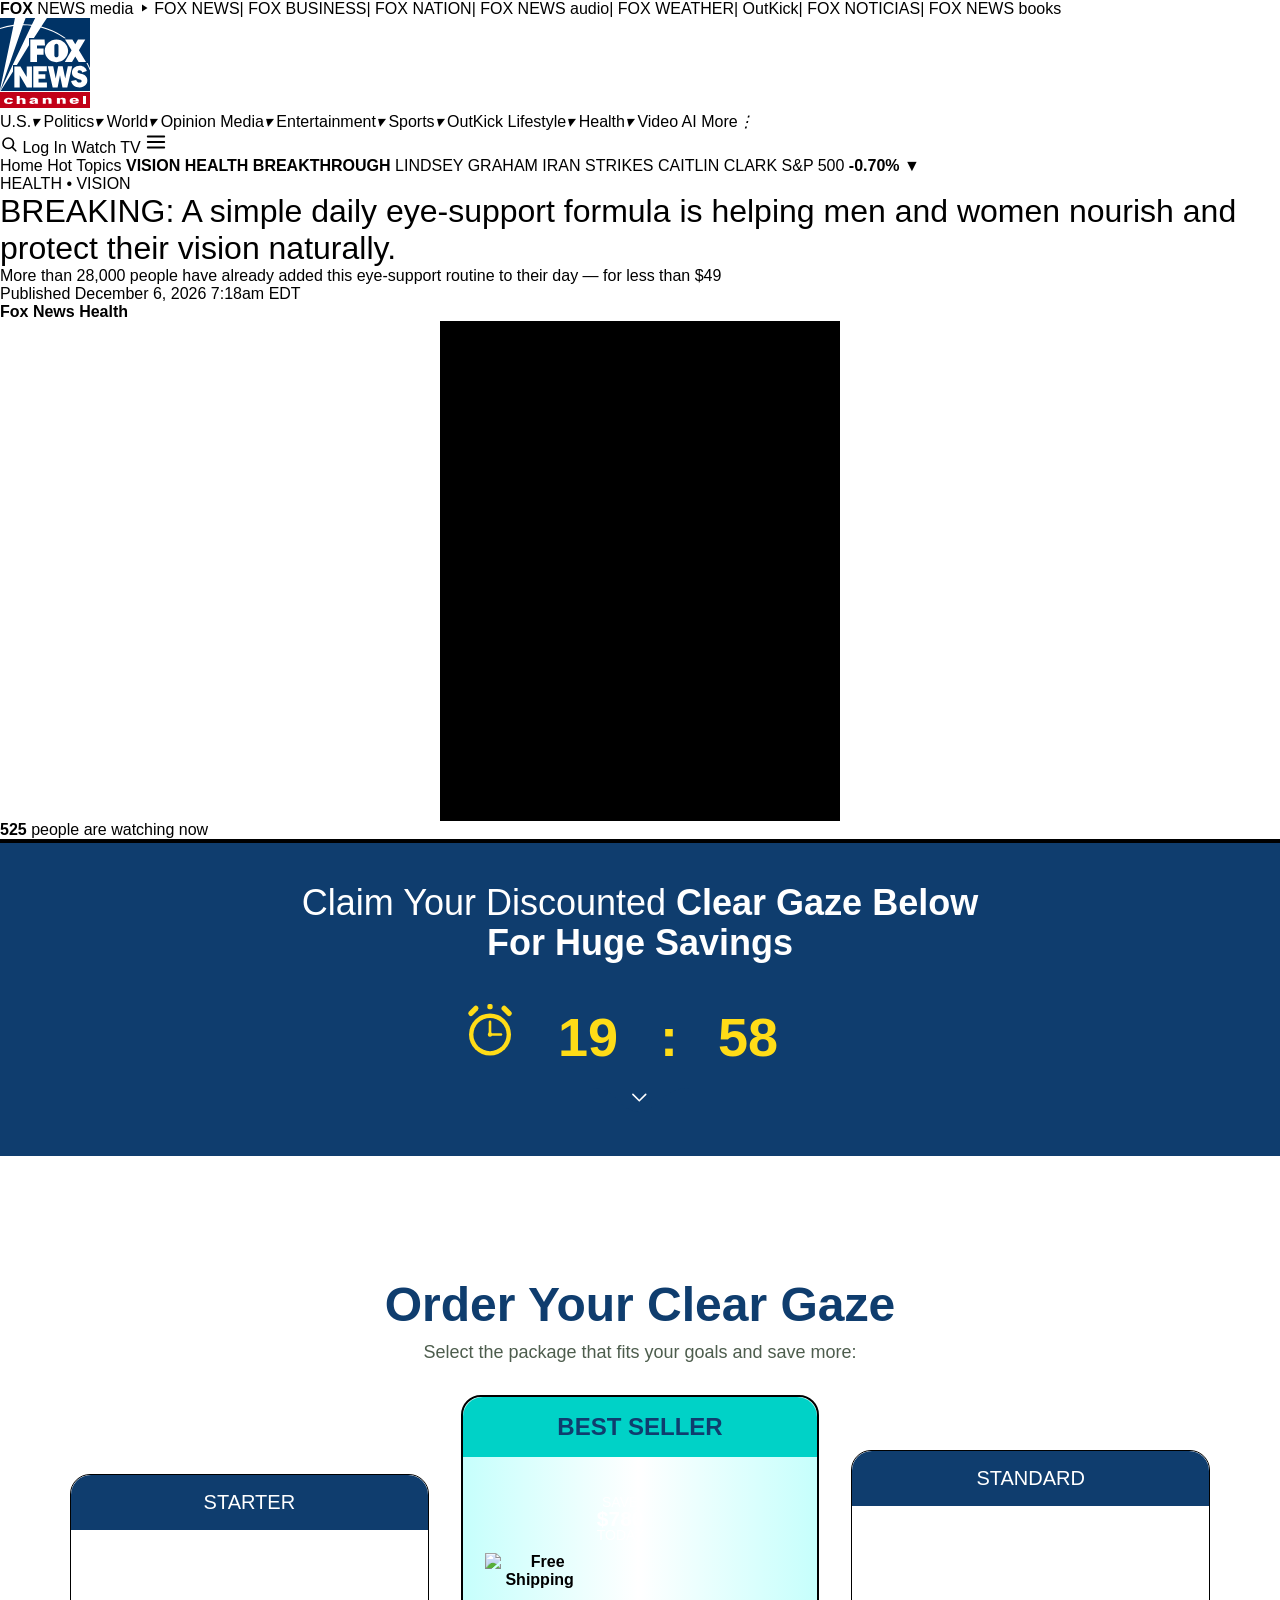
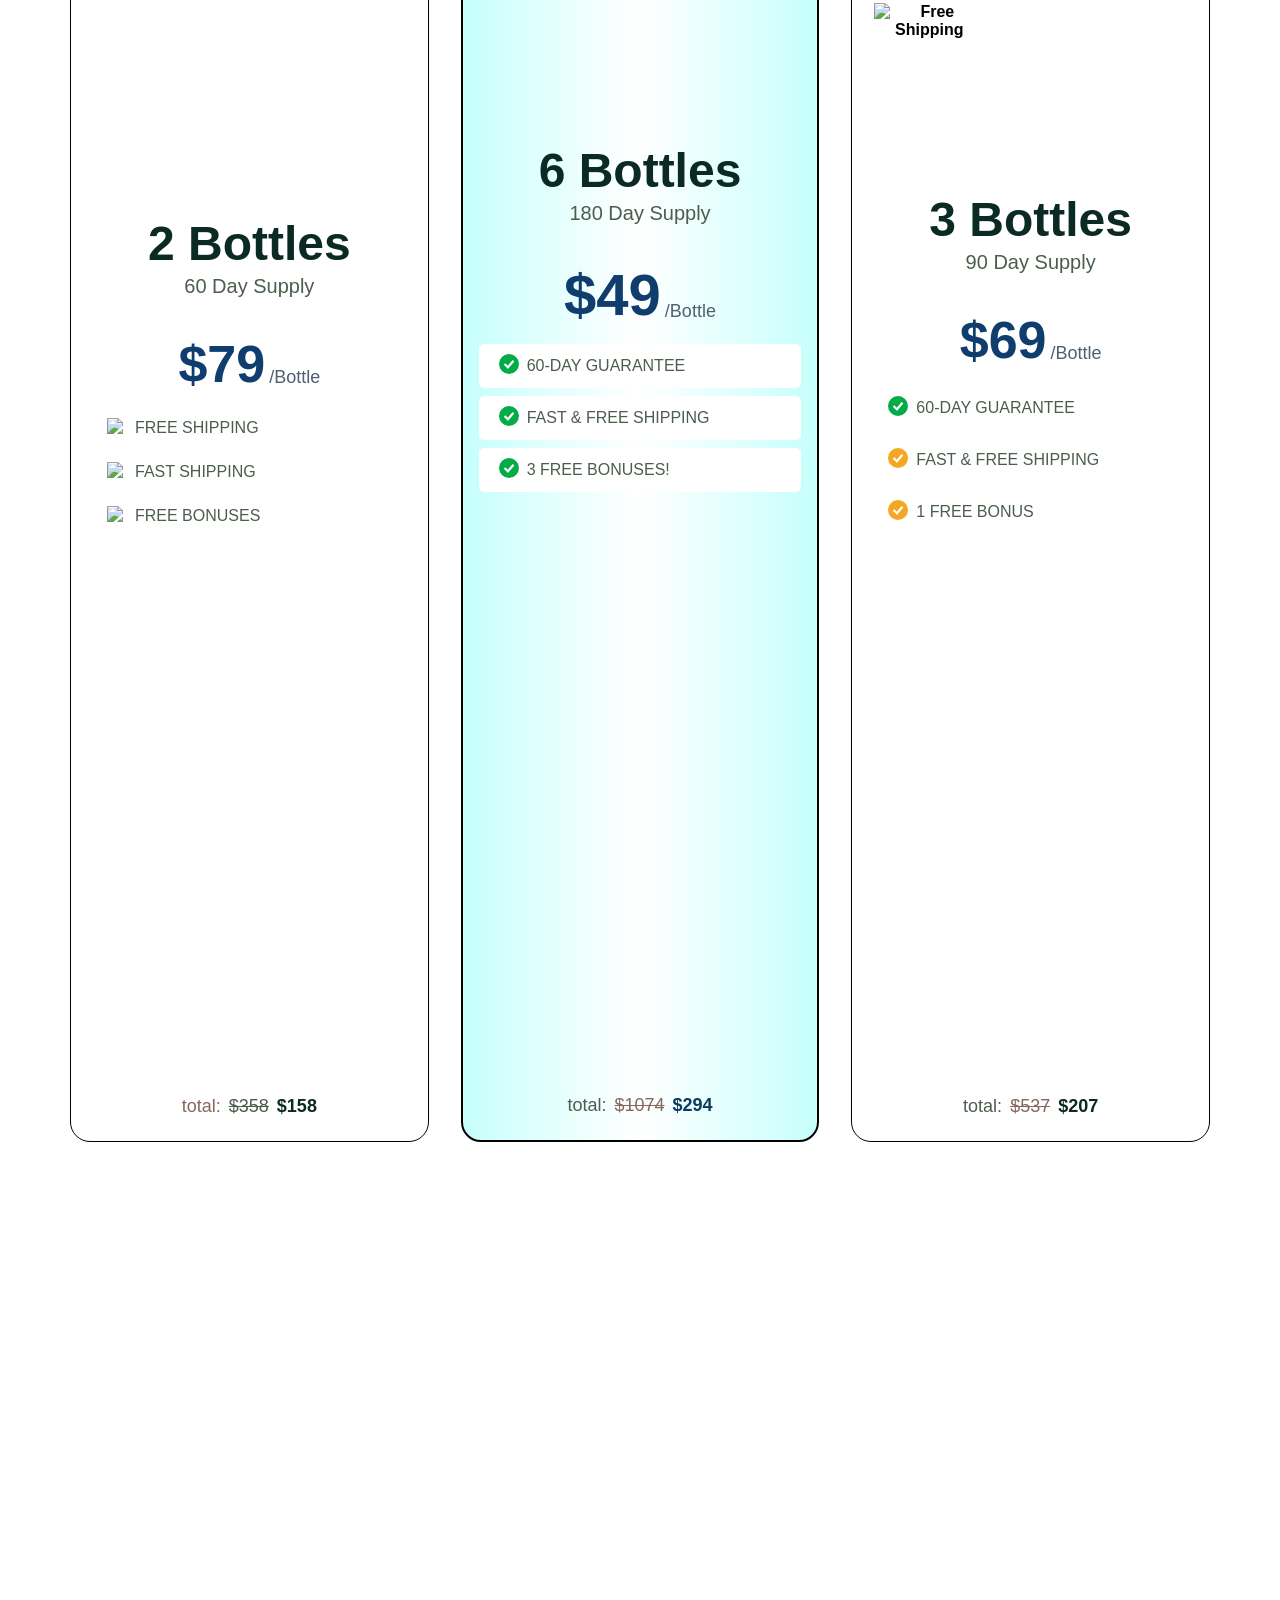
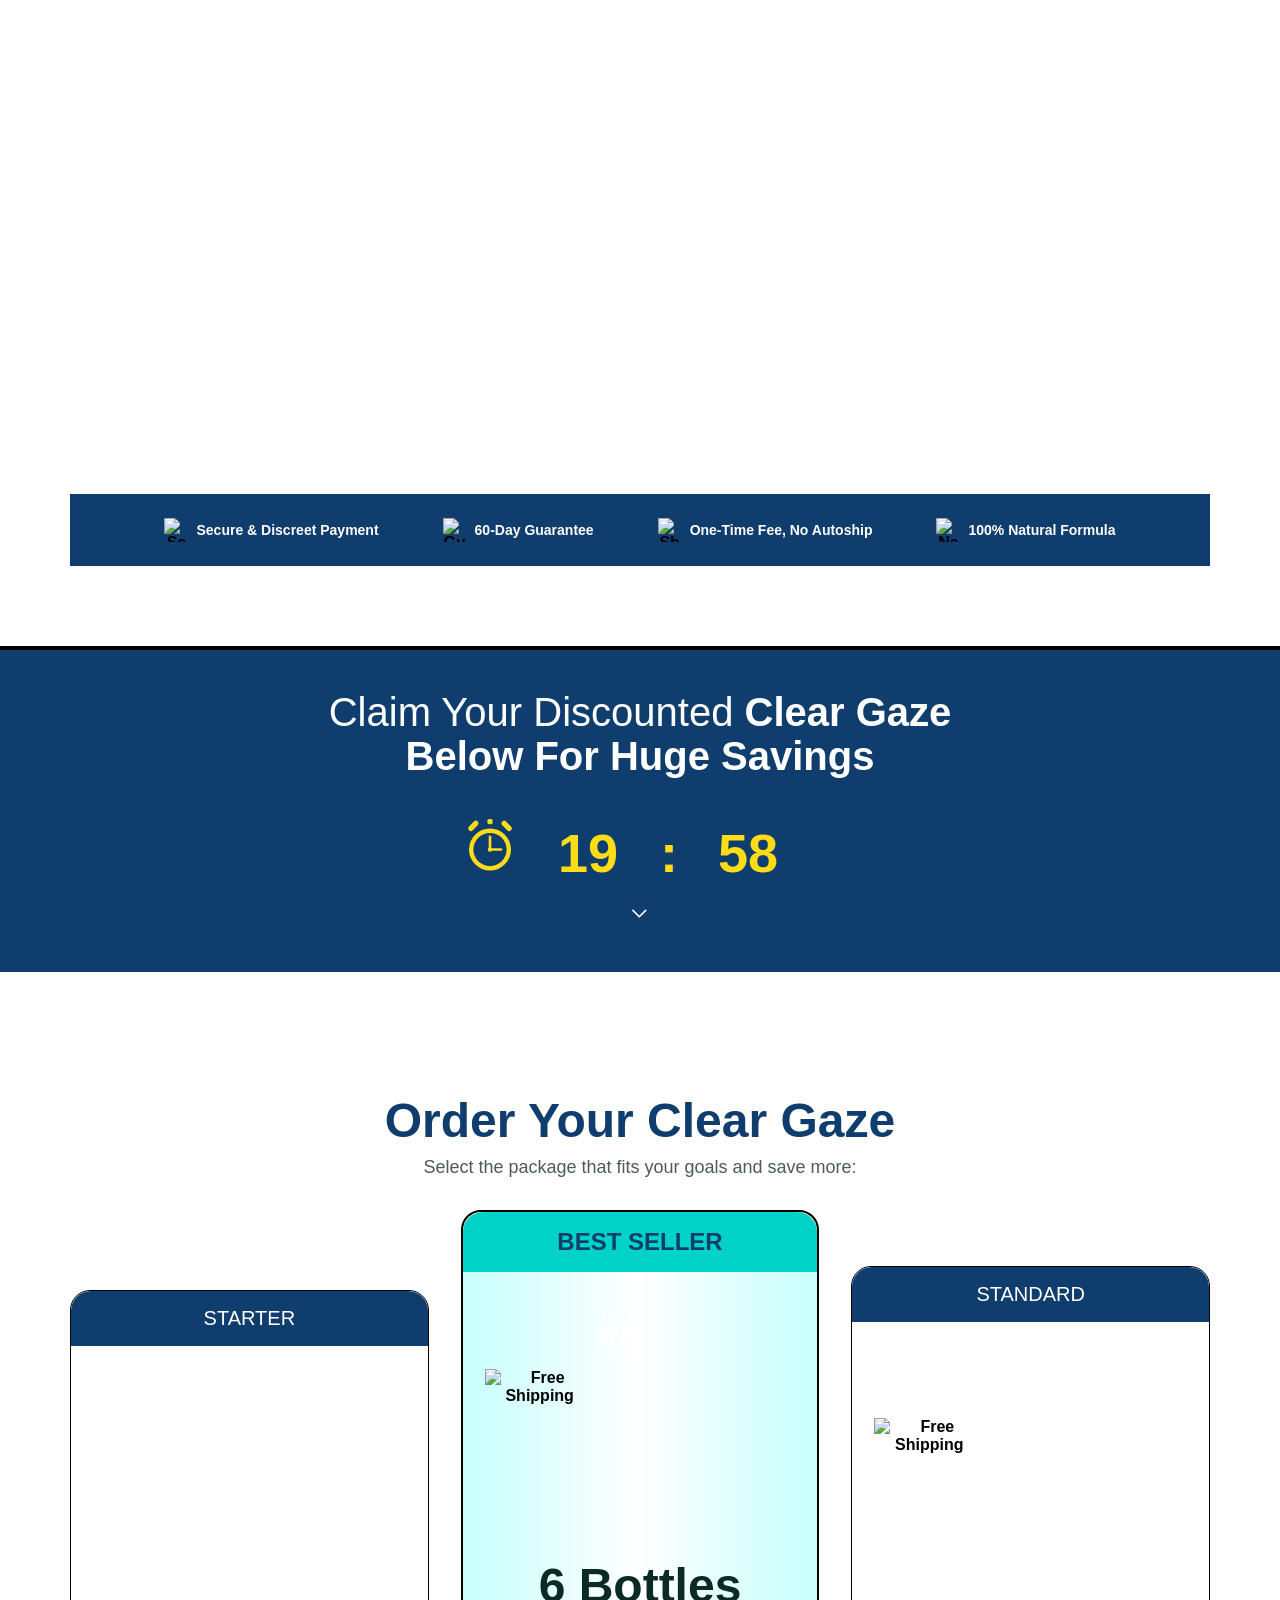
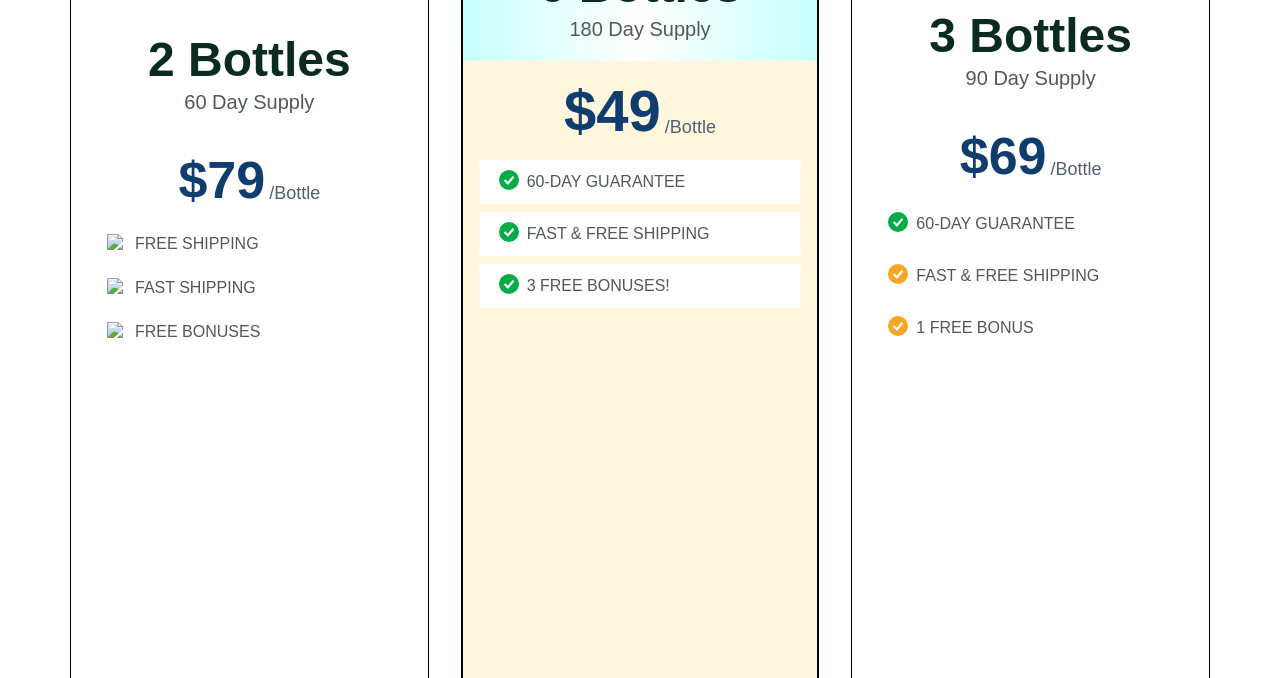
==== commit 768d4ffa: "Update index.html" ====
--- a/cgz/index.html
+++ b/cgz/index.html
@@ -1789,28 +1789,7 @@
 @media(prefers-reduced-motion:reduce){.live-dot{animation:none}}
 </style></head>
 <body>
-<main class="mx-auto max-w-[760px] px-4 pt-[22px] pb-9 font-['Source_Sans_3',Helvetica,Arial,sans-serif] text-[#111] antialiased">
-<p class="mb-2.5 text-xs font-extrabold tracking-[0.14em] text-[#c8102e]">HEALTH • VISION</p>
-<h1 class="mb-3.5 p-2 text-xl leading-[1.15] font-extrabold tracking-[-0.02em] text-[#0f172a] md:text-[30px]">
-<span class="text-[#ff0000]">BREAKING:</span>
-    A simple daily eye-support formula is helping men and women nourish and protect their vision naturally.
-  </h1>
-<p class="mb-[10px] text-sm text-[#555]">
-    More than 28,000 people have already added this eye-support routine to their day — for less than $49
-  </p>
-<p class="mb-[18px] border-b border-[#e5e5e5] pb-3.5 text-sm text-[#555]">
-    Published <span id="dynamic-date"></span> <span id="dynamic-time">7:18am EDT</span><br/>
-<strong>Fox News Health</strong>
-</p>
-<div class="mx-auto mb-3.5 max-w-[400px] overflow-hidden rounded bg-black">
-<vturb-smartplayer id="vid-6aa5b482fbc4117542ebd64b" style="display: block; margin: 0 auto; width: 100%; max-width: 400px;"><div class="vturb-player-placeholder" style="position: relative; width: 100%; padding: 125% 0 0; z-index: 0; background-color: black;"></div></vturb-smartplayer>
-<script type="text/javascript">var s=document.createElement("script");s.src="https://scripts.converteai.net/03ccc889-e246-4eff-a982-346fd4a664fd/players/6aa5b482fbc4117542ebd64b/v4/player.js";s.async=true;document.head.appendChild(s);</script>
-</div>
-<div class="mb-7 flex items-center justify-center gap-2 text-[15px] font-semibold text-[#333]">
-<span class="live-dot inline-block h-2 w-2 rounded-full bg-[#c8102e]"></span>
-<span><strong class="text-[#c8102e]" id="viewer-count">525</strong> people are watching now</span>
-</div>
-</main><header>
+<header>
 <div class="hidden bg-[#0b0b0b] text-white lg:block">
 <div class="mx-auto flex h-[34px] max-w-[1200px] items-center gap-3.5 px-4 text-[11px] font-bold tracking-[0.3px] uppercase">
 <span class="flex shrink-0 items-center gap-1.5 whitespace-nowrap">
@@ -1881,7 +1860,28 @@
 <span class="ml-auto hidden shrink-0 items-center gap-2 border-l border-[#ddd] pl-3.5 text-[#111] md:flex">S&amp;P 500 <b class="font-bold text-[#c8102e]">-0.70% ▼</b></span>
 </div>
 </div>
-</header><div class="a-b-cont"><div class="a-b-o-cont atomicat-container-be99c58 a-b-o-cont--legacy-margin a-s-d-htn7tr"><!-- container - 9g1eby --><style>.atomicat-container-be99c58 > .a-o-cont {padding-top: 40px;padding-right: 20px;padding-bottom: 40px;padding-left: 20px;}.a-e-a-be99c58 {}.atomicat-container-be99c58 > .a-o-cont > .a-cont {align-items: center;flex-direction: column;justify-content: center;}.a-b-cont .atomicat-container-be99c58.a-b-o-cont {border-style: solid;border-top-width: 4px;border-right-width: 0px;border-bottom-width: 0px;border-left-width: 0px;background: #0F3D6E;background-size: cover;background-repeat: no-repeat;background-position: center;}.atomicat-container-be99c58 > .a-o-cont {}</style><div class="a-cont-b a-o-cont"><div class="a-s-d-g0ngl5 a-i-cont a-cont"><div class="a-r a-c-cont a-c-cont-d3f087c a-s-d-ix6pxi"><style>.a-c-cont-d3f087c {}.a-c-cont.a-c-cont-d3f087c {width: 60%;}@media screen and (max-width: 480px) {.a-c-cont.a-c-cont-d3f087c{width: 100%;}}.a-e-cont.atomicat-heading-title-d3f087c h3:hover {-webkit-text-fill-color: unset;}.a-e-cont.atomicat-heading-title-d3f087c h3 {text-align: center;color: rgba(255,255,255,1);font-family: "Outfit", sans-serif;font-size: 36px;font-weight: 400;line-height: 1.1em;text-transform: none;}@media screen and (max-width: 480px) {.a-e-cont.atomicat-heading-title-d3f087c h3{font-size: 28px;}} .a-c-cont-d3f087c > .a-e-cont {margin-bottom: 24px;} .a-c-cont-d3f087c > .a-e-cont:hover {}.a-e-a-d3f087c {}</style><div class="atomicat-heading-title atomicat-element-container-d3f087c atomicat-heading-title-d3f087c a-e-cont atomicat-text-d3f087c a-r a-s-d-i5u0bb"><h3 class="a-i-e-cont"><p>Claim Your Discounted <strong>Clear Gaze Below For Huge Savings</strong></p></h3></div></div><div class="atomicat-container-07f4e9b a-b-o-cont a-b-o-cont--legacy-margin"><style>.atomicat-container-07f4e9b > .a-o-cont {}.a-e-a-07f4e9b {}.atomicat-container-07f4e9b > .a-o-cont > .a-cont {display: flex;align-items: center;flex-direction: row;justify-content: center;}.a-b-cont .atomicat-container-07f4e9b.a-b-o-cont {background-size: cover;background-repeat: no-repeat;background-position: center;}.atomicat-container-07f4e9b > .a-o-cont {}</style><div class="a-o-cont a-cont-b"><div class="a-i-cont a-cont a-s-d-5cmhru"><div class="a-r a-c-cont-5d98f1a a-c-cont a-s-d-ihs41s"><style>.a-c-cont-5d98f1a {align-self: center;}.a-c-cont.a-c-cont-5d98f1a {width: 56px;}.a-icon-5d98f1a {text-align: left;}.a-icon-5d98f1a .a-icon-wrap {font-size: 56px;}@media screen and (max-width: 480px) {.a-icon-5d98f1a .a-icon-wrap{font-size: 53px;}}.a-icon-5d98f1a svg {height: 56px;width: 56px;}@media screen and (max-width: 480px) {.a-icon-5d98f1a svg{height: 53px;width: 48px;}} .a-c-cont-5d98f1a > .a-e-cont {margin-right: 18px;} .a-c-cont-5d98f1a > .a-e-cont:hover {}.a-e-a-5d98f1a {}</style><div class="a-icon-5d98f1a a-r a-icon atomicat-icon a-e-cont atomicat-element-container-5d98f1a"><div class="a-icon-wrap"><p><svg viewbox="0 0 64 64" xmlns="http://www.w3.org/2000/svg"><rect fill="#FFDC17" height="6" rx="3" transform="rotate(-45 13 9)" width="14" x="6" y="6"></rect><rect fill="#FFDC17" height="6" rx="3" transform="rotate(45 51 9)" width="14" x="44" y="6"></rect><circle cx="32" cy="36" fill="#FFDC17" r="24"></circle><circle cx="32" cy="36" fill="#0F3D6E" r="19"></circle><rect fill="#FFDC17" height="18" rx="1.5" width="3" x="30.5" y="20"></rect><rect fill="#FFDC17" height="3" rx="1.5" width="14" x="32" y="34.5"></rect><circle cx="32" cy="36" fill="#FFDC17" r="2.5"></circle><rect fill="#FFDC17" height="6" rx="2" width="6" x="29" y="1"></rect></svg></p></div></div></div><div class="a-s-d-5s8x5a a-c-cont a-c-cont-a83c648 a-r"><style>.a-c-cont-a83c648 {align-self: center;}.atomicat-countdown-a83c648.atomicat-countdown .a-cd {padding-top: 0px;padding-right: 0px;padding-bottom: 0px;padding-left: 0px;gap: 0px;}@media screen and (max-width: 480px) {.atomicat-countdown-a83c648.atomicat-countdown .a-cd{max-width: 100%;}}.atomicat-countdown-a83c648.atomicat-countdown-a83c648 .a-cd .a-cd-i {gap: 0px;}.atomicat-countdown-a83c648.atomicat-countdown-a83c648 .a-cd .a-cd-is {}.atomicat-countdown-a83c648.atomicat-countdown .a-cd .a-cd-i .a-cd-l {color: #FFDC17;}.atomicat-countdown-a83c648.atomicat-countdown .a-cd .a-cd-i .a-cd-d {color: #FFDC17;font-family: "Montserrat", sans-serif;font-size: 54px;font-weight: 700;}.a-c-cont.a-c-cont-a83c648 {}@media screen and (max-width: 480px) {.a-c-cont.a-c-cont-a83c648{width: 20%;}} .a-c-cont-a83c648 > .a-e-cont {} .a-c-cont-a83c648 > .a-e-cont:hover {}.a-e-a-a83c648 {}</style><div class="a-r atomicat-countdown-a83c648 atomicat-countdown a-e-cont atomicat-element-container-a83c648"><div class="a-i-e-cont a-cd"><div class="a-cd-i"><span class="atomicat-countdown-minutes a-cd-d">00</span></div></div></div></div><div class="a-r a-c-cont a-c-cont-f517288"><style>.a-c-cont-f517288 {align-self: center;}.a-c-cont.a-c-cont-f517288 {width: 20px;}@media screen and (max-width: 480px) {.a-c-cont.a-c-cont-f517288{width: 20%;}}.a-e-cont.atomicat-heading-title-f517288 h3:hover {-webkit-text-fill-color: unset;}.a-e-cont.atomicat-heading-title-f517288 h3 {text-align: center;color: #FFDC17;font-family: "Montserrat", sans-serif;font-size: 54px;font-weight: 700;line-height: 1em;} .a-c-cont-f517288 > .a-e-cont {margin-left: 2px;margin-right: 2px;} .a-c-cont-f517288 > .a-e-cont:hover {}.a-e-a-f517288 {}</style><div class="atomicat-heading-title-f517288 a-s-d-bmya4c atomicat-element-container-f517288 atomicat-heading-title a-e-cont atomicat-text-f517288 a-r"><h3 class="a-i-e-cont"><p>:</p></h3></div></div><div class="a-c-cont a-c-cont-16361a7 a-r a-s-d-bktx3w"><style>.a-c-cont-16361a7 {align-self: center;}.atomicat-countdown-16361a7.atomicat-countdown .a-cd {padding-top: 0px;padding-right: 0px;padding-bottom: 0px;padding-left: 0px;gap: 0px;}.atomicat-countdown-16361a7.atomicat-countdown-16361a7 .a-cd .a-cd-i {gap: 0px;}.atomicat-countdown-16361a7.atomicat-countdown-16361a7 .a-cd .a-cd-is {}.atomicat-countdown-16361a7.atomicat-countdown .a-cd .a-cd-i .a-cd-l {color: #FFDC17;}.atomicat-countdown-16361a7.atomicat-countdown .a-cd .a-cd-i .a-cd-d {color: #FFDC17;font-family: "Montserrat", sans-serif;font-size: 54px;font-weight: 700;}.a-c-cont.a-c-cont-16361a7 {}@media screen and (max-width: 480px) {.a-c-cont.a-c-cont-16361a7{width: 20%;}} .a-c-cont-16361a7 > .a-e-cont {} .a-c-cont-16361a7 > .a-e-cont:hover {}.a-e-a-16361a7 {}</style><div class="a-r atomicat-countdown-16361a7 atomicat-countdown atomicat-element-container-16361a7 a-s-d-k2lcja a-e-cont"><!-- countdown - ustp8w --><div class="a-cd a-i-e-cont"><div class="a-cd-i"><span class="a-cd-d atomicat-countdown-seconds">00</span></div></div></div></div></div></div></div><div class="a-c-cont a-c-cont-8c771f4 a-r"><style>.a-c-cont-8c771f4 {align-self: center;}.a-c-cont.a-c-cont-8c771f4 {width: 123px;}.a-icon-8c771f4 {text-align: center;}.a-icon-8c771f4 .a-icon-wrap {}.a-icon-8c771f4 svg {width: 123px;} .a-c-cont-8c771f4 > .a-e-cont {margin-top: 0px;} .a-c-cont-8c771f4 > .a-e-cont:hover {}.a-e-a-8c771f4 {}</style><div class="a-icon a-r a-icon-8c771f4 atomicat-icon a-e-cont a-s-d-tszalq atomicat-element-container-8c771f4"><div class="a-icon-wrap"><p><svg height="30" viewbox="0 0 123 30" width="123" xmlns="http://www.w3.org/2000/svg"><path d="M60 29.5C33.5 29.5 33.5 0 0 0H122.5C88.5 0 83 29.5 60 29.5Z" fill="#0F3D6E"></path><path d="M52 7.98291L60 15.9829L68 7.98291" fill="#0F3D6E" stroke="white" stroke-linecap="round" stroke-linejoin="round" stroke-width="2"></path></svg></p></div></div></div></div></div></div><div class="a-b-o-cont--legacy-margin a-b-o-cont atomicat-container-0e58bb1"><style>.atomicat-container-0e58bb1 > .a-o-cont {padding-top: 80px;padding-bottom: 80px;}.a-e-a-0e58bb1 {}.atomicat-container-0e58bb1 > .a-o-cont > .a-cont {display: flex;align-items: center;flex-direction: column;}.a-b-cont .atomicat-container-0e58bb1.a-b-o-cont {background: rgba(255,255,255,1);background-size: cover;background-repeat: no-repeat;background-position: center;}.atomicat-container-0e58bb1 > .a-o-cont {}</style><div class="a-o-cont a-cont-b"><div class="a-i-cont a-s-d-hmtjl1 a-cont"><div class="a-c-cont-9234b50 a-r a-c-cont a-s-d-k6qdu0"><style>.a-c-cont-9234b50 {}.a-c-cont.a-c-cont-9234b50 {width: 100%;}.a-e-cont.atomicat-heading-title-9234b50 h3:hover {-webkit-text-fill-color: unset;}.a-e-cont.atomicat-heading-title-9234b50 h3 {text-align: center;color: #0F3D6E;font-family: "Outfit", sans-serif;font-size: 48px;font-weight: 600;line-height: 1.2em;} .a-c-cont-9234b50 > .a-e-cont {margin-bottom: 8px;margin-top: 40px;} .a-c-cont-9234b50 > .a-e-cont:hover {}.a-e-a-9234b50 {}</style><div class="a-e-cont a-r atomicat-text-9234b50 atomicat-element-container-9234b50 a-s-d-0x0j20 atomicat-heading-title-9234b50 atomicat-heading-title"><!-- text - j2dqw9 --><h3 class="a-i-e-cont"><p>Order Your Clear Gaze</p></h3></div></div><div class="a-c-cont a-r a-c-cont-aefed4a"><style>.a-c-cont-aefed4a {}.a-c-cont.a-c-cont-aefed4a {width: 100%;}.a-e-cont.atomicat-heading-title-aefed4a h3:hover {-webkit-text-fill-color: unset;}.a-e-cont.atomicat-heading-title-aefed4a h3 {text-align: center;color: #4D5D4D;font-family: "Outfit", sans-serif;font-size: 18px;font-weight: 400;}@media screen and (max-width: 480px) {.a-e-cont.atomicat-heading-title-aefed4a h3{font-size: 24px;}} .a-c-cont-aefed4a > .a-e-cont {margin-bottom: 32px;} .a-c-cont-aefed4a > .a-e-cont:hover {}.a-e-a-aefed4a {}</style><div class="atomicat-text-aefed4a a-r atomicat-element-container-aefed4a atomicat-heading-title-aefed4a atomicat-heading-title a-e-cont"><h3 class="a-i-e-cont"><p>Select the package that fits your goals and save more:</p></h3></div></div><div class="atomicat-container-1920902 a-b-o-cont a-s-d-aikcw0 a-b-o-cont--legacy-margin"><style>.atomicat-container-1920902 > .a-o-cont {}.a-e-a-1920902 {}.atomicat-container-1920902 > .a-o-cont > .a-cont {display: flex;align-items: center;flex-direction: column;}.a-b-cont .atomicat-container-1920902.a-b-o-cont {background-size: cover;background-repeat: no-repeat;background-position: center;}.atomicat-container-1920902 > .a-o-cont {}</style><div class="a-s-d-yolx7n a-cont-f-w a-o-cont"><div class="a-cont a-s-d-a05801 a-i-cont"><div class="a-b-o-cont--legacy-margin a-s-d-5sp0m8 a-b-o-cont atomicat-container-9e5ba20"><!-- container - ianm9n --><style>.atomicat-container-9e5ba20 > .a-o-cont {}.a-e-a-9e5ba20 {}.atomicat-container-9e5ba20 > .a-o-cont > .a-cont {grid-template-columns: 1fr 1fr 1fr;display: grid;align-items: flex-end;gap: 32px;}@media screen and (max-width: 480px) {.atomicat-container-9e5ba20 > .a-o-cont > .a-cont{grid-template-columns: 1fr;gap: 24px;}}.a-b-cont .atomicat-container-9e5ba20.a-b-o-cont {background-size: cover;background-repeat: no-repeat;background-position: center;}.atomicat-container-9e5ba20 > .a-o-cont {}</style><div class="a-cont-f-w a-o-cont a-s-d-lc1gmf"><div class="a-i-cont a-cont"><div class="a-b-o-cont atomicat-container-9f73b66"><style>.atomicat-container-9f73b66 > .a-o-cont {}.a-e-a-9f73b66 {}.atomicat-container-9f73b66 > .a-o-cont > .a-cont {display: flex;align-items: center;flex-direction: column;}.a-b-cont .atomicat-container-9f73b66.a-b-o-cont {border-top-left-radius: 20px;border-top-right-radius: 20px;border-bottom-right-radius: 20px;border-bottom-left-radius: 20px;border-style: solid;border-top-width: 1px;border-right-width: 1px;border-bottom-width: 1px;border-left-width: 1px;background: rgba(255,255,255,1);background-size: cover;background-repeat: no-repeat;background-position: center;}.atomicat-container-9f73b66 > .a-o-cont {}</style><div class="a-o-cont a-cont-f-w"><div class="a-i-cont a-cont a-s-d-j05jll"><div class="atomicat-container-5289f84 a-b-o-cont a-s-d-9y821l"><style>.atomicat-container-5289f84 > .a-o-cont {padding-top: 16px;padding-bottom: 16px;}.a-e-a-5289f84 {}.atomicat-container-5289f84 > .a-o-cont > .a-cont {display: flex;align-items: center;justify-content: center;}.a-b-cont .atomicat-container-5289f84.a-b-o-cont {border-top-left-radius: 20px;border-top-right-radius: 20px;background: #0F3D6E;background-size: cover;background-repeat: no-repeat;background-position: center;}.atomicat-container-5289f84 > .a-o-cont {}</style><div class="a-o-cont a-cont-f-w"><div class="a-i-cont a-cont"><div class="a-c-cont-823b0c5 a-c-cont a-r"><style>.a-c-cont-823b0c5 {}.a-c-cont.a-c-cont-823b0c5 {}.a-e-cont.atomicat-heading-title-823b0c5 h3:hover {-webkit-text-fill-color: unset;}.a-e-cont.atomicat-heading-title-823b0c5 h3 {color: rgba(255,255,255,1);font-size: 20px;font-weight: 400;text-align: center;text-transform: uppercase;} .a-c-cont-823b0c5 > .a-e-cont {} .a-c-cont-823b0c5 > .a-e-cont:hover {}.a-e-a-823b0c5 {}</style><div class="atomicat-text-823b0c5 atomicat-element-container-823b0c5 atomicat-heading-title-823b0c5 atomicat-heading-title a-r a-e-cont"><h3 class="a-i-e-cont">Starter</h3></div></div></div></div></div><div class="atomicat-container-342aa89 a-b-o-cont a-b-o-cont--legacy-margin"><!-- container - 2axo1o --><style>.atomicat-container-342aa89 > .a-o-cont {padding-top: 16px;padding-right: 12px;padding-left: 12px;}.a-e-a-342aa89 {}.atomicat-container-342aa89 > .a-o-cont > .a-cont {display: flex;align-items: center;flex-direction: column;}.a-b-cont .atomicat-container-342aa89.a-b-o-cont {text-align: center;background-size: cover;background-repeat: no-repeat;background-position: center;}.atomicat-container-342aa89 > .a-o-cont {}</style><div class="a-s-d-l1kbhb a-o-cont a-cont-f-w"><div class="a-s-d-pcotc8 a-cont a-i-cont"><div class="a-b-o-cont--legacy-margin a-b-o-cont atomicat-container-c2b7b2f"><!-- container - z1l07x --><style>.atomicat-container-c2b7b2f > .a-o-cont {}.a-e-a-c2b7b2f {}.atomicat-container-c2b7b2f > .a-o-cont > .a-cont {display: flex;align-items: stretch;flex-direction: column;}.a-b-cont .atomicat-container-c2b7b2f.a-b-o-cont {margin-bottom: 0px;background-size: cover;background-repeat: no-repeat;background-position: center;}.atomicat-container-c2b7b2f > .a-o-cont {}</style><div class="a-cont-b a-o-cont a-s-d-0dh1gj"><div class="a-cont a-i-cont"><div class="a-c-cont a-c-cont-8a56fc1 a-c-f-w a-r"><style>.a-c-cont-8a56fc1 {align-self: center;}.a-c-cont.a-c-cont-8a56fc1 {}.a-img-ele-8a56fc1 img {width: 100%;height: 267px;object-fit: contain;}.a-img-ele-8a56fc1 {text-align: center;} .a-c-cont-8a56fc1 > .a-e-cont {height: 267px;} .a-c-cont-8a56fc1 > .a-e-cont:hover {}.a-e-a-8a56fc1 {}</style><div class="a-img-ele-8a56fc1 a-e-cont atomicat-element-container-8a56fc1 atomicat-image a-img-ele a-r"><!-- image - vegby2 --><img alt="2 Bottles" class="" decoding="async" fetchpriority="auto" height="603" loading="eager" sizes="(max-width: 685px) 100vw, 685px" src="https://media.atomicatmedia.net/u/BOw71iZQeJVHVa5lnRhFfwP9M5A2/Pictures/share/page4pBA9ko/2.png?quality=88#332012" srcset="https://media.atomicatmedia.net/u/BOw71iZQeJVHVa5lnRhFfwP9M5A2/Pictures/share/page4pBA9ko/2.png?quality=75#656501 685w,https://media.atomicatmedia.net/u/BOw71iZQeJVHVa5lnRhFfwP9M5A2/Pictures/share/page4pBA9ko/2.png?width=300&amp;height=160&amp;quality=81#826536 300w" width="685"/></div></div></div></div></div><div class="a-r a-c-cont a-c-cont-733eb01"><style>.a-c-cont-733eb01 {}.a-c-cont.a-c-cont-733eb01 {}.a-e-cont.atomicat-heading-title-733eb01 h3:hover {-webkit-text-fill-color: unset;}.a-e-cont.atomicat-heading-title-733eb01 h3 {color: #0B2A23;font-size: 48px;font-weight: 700;line-height: 1.3em;font-family: "Outfit", sans-serif;}@media screen and (max-width: 480px) {.a-e-cont.atomicat-heading-title-733eb01 h3{font-size: 24px;}} .a-c-cont-733eb01 > .a-e-cont {} .a-c-cont-733eb01 > .a-e-cont:hover {}.a-e-a-733eb01 {}</style><div class="a-s-d-8ewfjt atomicat-text-733eb01 atomicat-element-container-733eb01 atomicat-heading-title-733eb01 atomicat-heading-title a-r a-e-cont"><!-- text - i7qf44 --><h3 class="a-i-e-cont">2 Bottles</h3></div></div><div class="a-c-cont-d32c3fa a-s-d-bix4oq a-r a-c-cont"><style>.a-c-cont-d32c3fa {}.a-c-cont.a-c-cont-d32c3fa {}.a-e-cont.atomicat-heading-title-d32c3fa h3:hover {-webkit-text-fill-color: unset;}.a-e-cont.atomicat-heading-title-d32c3fa h3 {color: #4D5D4D;font-size: 20px;font-weight: 400;font-family: "DM Sans", sans-serif;} .a-c-cont-d32c3fa > .a-e-cont {margin-bottom: 20px;} .a-c-cont-d32c3fa > .a-e-cont:hover {}.a-e-a-d32c3fa {}</style><div class="a-e-cont atomicat-heading-title-d32c3fa atomicat-heading-title atomicat-element-container-d32c3fa a-r atomicat-text-d32c3fa"><h3 class="a-i-e-cont">60 Day Supply</h3></div></div></div></div></div><div class="atomicat-container-93232c9 a-b-o-cont"><style>.atomicat-container-93232c9 > .a-o-cont {padding-right: 16px;padding-bottom: 24px;padding-left: 16px;}.a-e-a-93232c9 {}.atomicat-container-93232c9 > .a-o-cont > .a-cont {display: flex;align-items: center;flex-direction: column;}.a-b-cont .atomicat-container-93232c9.a-b-o-cont {background-size: cover;background-repeat: no-repeat;background-position: center;}.atomicat-container-93232c9 > .a-o-cont {}</style><div class="a-o-cont a-cont-f-w a-s-d-xyofcv"><div class="a-s-d-biq120 a-i-cont a-cont"><div class="a-b-o-cont a-s-d-r56n8y atomicat-container-6769910"><!-- container - yz4g77 --><style>.atomicat-container-6769910 > .a-o-cont {padding-top: 16px;}.a-e-a-6769910 {}.atomicat-container-6769910 > .a-o-cont > .a-cont {display: flex;align-items: flex-end;flex-direction: row;justify-content: center;gap: 4px;}.a-b-cont .atomicat-container-6769910.a-b-o-cont {margin-bottom: 16px;background-size: cover;background-repeat: no-repeat;background-position: center;}.atomicat-container-6769910 > .a-o-cont {}</style><div class="a-o-cont a-cont-f-w"><div class="a-i-cont a-s-d-sxxcrb a-cont"><div class="a-c-cont-db89b10 a-s-d-mst0wq a-r a-c-cont"><style>.a-c-cont-db89b10 {}.a-c-cont.a-c-cont-db89b10 {}.a-e-cont.atomicat-heading-title-db89b10 h3:hover {-webkit-text-fill-color: unset;}.a-e-cont.atomicat-heading-title-db89b10 h3 {color: #0F3D6E;font-size: 52px;font-weight: 700;font-family: "Outfit", sans-serif;} .a-c-cont-db89b10 > .a-e-cont {} .a-c-cont-db89b10 > .a-e-cont:hover {}.a-e-a-db89b10 {}</style><div class="a-r atomicat-text-db89b10 a-e-cont atomicat-heading-title atomicat-heading-title-db89b10 atomicat-element-container-db89b10 a-s-d-07p8i2"><!-- text - f68a4b --><h3 class="a-i-e-cont">$79</h3></div></div><div class="a-c-cont-6ac325e a-c-cont a-r"><style>.a-c-cont-6ac325e {}.a-c-cont.a-c-cont-6ac325e {}.a-e-cont.atomicat-heading-title-6ac325e h3:hover {-webkit-text-fill-color: unset;}.a-e-cont.atomicat-heading-title-6ac325e h3 {color: #4F6072;font-size: 18px;font-weight: 400;font-family: "DM Sans", sans-serif;} .a-c-cont-6ac325e > .a-e-cont {padding-bottom: 6px;} .a-c-cont-6ac325e > .a-e-cont:hover {}.a-e-a-6ac325e {}</style><div class="atomicat-text-6ac325e a-e-cont atomicat-heading-title a-s-d-5tedra a-r atomicat-heading-title-6ac325e atomicat-element-container-6ac325e"><h3 class="a-i-e-cont">/Bottle</h3></div></div></div></div></div><div class="atomicat-container-ad16e56 a-b-o-cont a-s-d-g8rd79"><style>.atomicat-container-ad16e56 > .a-o-cont {}.a-e-a-ad16e56 {}.atomicat-container-ad16e56 > .a-o-cont > .a-cont {display: flex;flex-direction: column;gap: 8px;}.a-b-cont .atomicat-container-ad16e56.a-b-o-cont {margin-bottom: 16px;background-size: cover;background-repeat: no-repeat;background-position: center;}.atomicat-container-ad16e56 > .a-o-cont {}</style><div class="a-o-cont a-cont-f-w a-s-d-jhsi8h"><div class="a-i-cont a-cont"><div class="a-b-o-cont atomicat-container-57d14b8"><!-- container - zwx8ue --><style>.atomicat-container-57d14b8 > .a-o-cont {padding-top: 8px;padding-right: 20px;padding-bottom: 8px;padding-left: 20px;}.a-e-a-57d14b8 {}.atomicat-container-57d14b8 > .a-o-cont > .a-cont {display: flex;align-items: center;flex-direction: row;gap: 8px;}.a-b-cont .atomicat-container-57d14b8.a-b-o-cont {background: #FFFFFF;border-top-left-radius: 5px;border-top-right-radius: 5px;border-bottom-left-radius: 5px;border-bottom-right-radius: 5px;background-size: cover;background-repeat: no-repeat;background-position: center;}.atomicat-container-57d14b8 > .a-o-cont {}</style><div class="a-s-d-wjt1cm a-cont-f-w a-o-cont"><div class="a-cont a-i-cont"><div class="a-c-f-w a-c-cont a-r a-c-cont-fdb8415"><style>.a-c-cont-fdb8415 {align-self: center;}.a-c-cont.a-c-cont-fdb8415 {width: 20px;}.a-img-ele-fdb8415 img {width: 100%;}.a-img-ele-fdb8415 {text-align: center;} .a-c-cont-fdb8415 > .a-e-cont {height: 20px;} .a-c-cont-fdb8415 > .a-e-cont:hover {}.a-e-a-fdb8415 {}</style><div class="a-img-ele a-r atomicat-element-container-fdb8415 atomicat-image a-img-ele-fdb8415 a-s-d-8flahx a-e-cont"><img alt="x" class="" decoding="async" fetchpriority="auto" height="28" loading="eager" sizes="(max-width: 28px) 100vw, 28px" src="https://media.atomicatmedia.net/u/BOw71iZQeJVHVa5lnRhFfwP9M5A2/Pictures/share/page4pBA9ko/price_canceled_red.png?quality=84#725213" srcset="https://media.atomicatmedia.net/u/BOw71iZQeJVHVa5lnRhFfwP9M5A2/Pictures/share/page4pBA9ko/price_canceled_red.png?quality=76#583478 28w," width="28"/></div></div><div class="a-c-cont a-r a-s-d-4w3fur a-c-cont-abd9fb1"><style>.a-c-cont-abd9fb1 {}.a-c-cont.a-c-cont-abd9fb1 {}.a-e-cont.atomicat-heading-title-abd9fb1 h3:hover {-webkit-text-fill-color: unset;}.a-e-cont.atomicat-heading-title-abd9fb1 h3 {color: #4D5D4D;font-size: 16px;font-weight: 400;text-align: left;font-family: "Outfit", sans-serif;text-transform: uppercase;} .a-c-cont-abd9fb1 > .a-e-cont {} .a-c-cont-abd9fb1 > .a-e-cont:hover {}.a-e-a-abd9fb1 {}</style><div class="a-r atomicat-text-abd9fb1 atomicat-heading-title atomicat-heading-title-abd9fb1 a-e-cont atomicat-element-container-abd9fb1"><!-- text - 3lj9fm --><h3 class="a-i-e-cont">Free Shipping</h3></div></div></div></div></div><div class="a-s-d-6b8xms atomicat-container-14c71ce a-b-o-cont"><!-- container - cnqx92 --><style>.atomicat-container-14c71ce > .a-o-cont {padding-top: 8px;padding-right: 20px;padding-bottom: 8px;padding-left: 20px;}.a-e-a-14c71ce {}.atomicat-container-14c71ce > .a-o-cont > .a-cont {display: flex;align-items: center;flex-direction: row;gap: 8px;}.a-b-cont .atomicat-container-14c71ce.a-b-o-cont {background: #FFFFFF;border-top-left-radius: 5px;border-top-right-radius: 5px;border-bottom-left-radius: 5px;border-bottom-right-radius: 5px;background-size: cover;background-repeat: no-repeat;background-position: center;}.atomicat-container-14c71ce > .a-o-cont {}</style><div class="a-o-cont a-s-d-hltl3z a-cont-f-w"><div class="a-cont a-i-cont"><div class="a-c-f-w a-c-cont a-r a-c-cont-080e89b"><style>.a-c-cont-080e89b {align-self: center;}.a-c-cont.a-c-cont-080e89b {width: 20px;}.a-img-ele-080e89b img {width: 100%;}.a-img-ele-080e89b {text-align: center;} .a-c-cont-080e89b > .a-e-cont {height: 20px;} .a-c-cont-080e89b > .a-e-cont:hover {}.a-e-a-080e89b {}</style><div class="atomicat-image atomicat-element-container-080e89b a-img-ele-080e89b a-e-cont a-img-ele a-r"><!-- image - toneft --><img alt="x" class="" decoding="async" fetchpriority="auto" height="28" loading="eager" sizes="(max-width: 28px) 100vw, 28px" src="https://media.atomicatmedia.net/u/BOw71iZQeJVHVa5lnRhFfwP9M5A2/Pictures/share/page4pBA9ko/price_canceled_red.png?quality=79#744835" srcset="https://media.atomicatmedia.net/u/BOw71iZQeJVHVa5lnRhFfwP9M5A2/Pictures/share/page4pBA9ko/price_canceled_red.png?quality=76#624297 28w," width="28"/></div></div><div class="a-r a-c-cont-4a96ccb a-c-cont a-s-d-0vqa0p"><style>.a-c-cont-4a96ccb {}.a-c-cont.a-c-cont-4a96ccb {}.a-e-cont.atomicat-heading-title-4a96ccb h3:hover {-webkit-text-fill-color: unset;}.a-e-cont.atomicat-heading-title-4a96ccb h3 {color: #4D5D4D;font-size: 16px;font-weight: 400;text-align: left;font-family: "Outfit", sans-serif;text-transform: uppercase;} .a-c-cont-4a96ccb > .a-e-cont {} .a-c-cont-4a96ccb > .a-e-cont:hover {}.a-e-a-4a96ccb {}</style><div class="atomicat-heading-title atomicat-heading-title-4a96ccb atomicat-element-container-4a96ccb a-e-cont atomicat-text-4a96ccb a-r"><h3 class="a-i-e-cont">Fast Shipping</h3></div></div></div></div></div><div class="a-u-1 atomicat-container-170e916 a-b-o-cont" data-hex="BOw71iZQeJ"><style>.atomicat-container-170e916 > .a-o-cont {padding-top: 8px;padding-right: 20px;padding-bottom: 8px;padding-left: 20px;}.a-e-a-170e916 {}.atomicat-container-170e916 > .a-o-cont > .a-cont {display: flex;align-items: center;flex-direction: row;gap: 8px;}.a-b-cont .atomicat-container-170e916.a-b-o-cont {background: #FFFFFF;border-top-left-radius: 5px;border-top-right-radius: 5px;border-bottom-left-radius: 5px;border-bottom-right-radius: 5px;background-size: cover;background-repeat: no-repeat;background-position: center;}.atomicat-container-170e916 > .a-o-cont {}</style><div class="a-o-cont a-cont-f-w"><div class="a-cont a-s-d-nrbbbd a-i-cont"><div class="a-c-f-w a-c-cont a-c-cont-36fda73 a-s-d-kqptkp a-r"><style>.a-c-cont-36fda73 {align-self: center;}.a-c-cont.a-c-cont-36fda73 {width: 20px;}.a-img-ele-36fda73 img {width: 100%;}.a-img-ele-36fda73 {text-align: center;} .a-c-cont-36fda73 > .a-e-cont {height: 20px;} .a-c-cont-36fda73 > .a-e-cont:hover {}.a-e-a-36fda73 {}</style><div class="a-r a-img-ele-36fda73 a-e-cont a-img-ele atomicat-image atomicat-element-container-36fda73"><!-- image - zixk21 --><img alt="x" class="" decoding="async" fetchpriority="auto" height="28" loading="eager" sizes="(max-width: 28px) 100vw, 28px" src="https://media.atomicatmedia.net/u/BOw71iZQeJVHVa5lnRhFfwP9M5A2/Pictures/share/page4pBA9ko/price_canceled_red.png?quality=83#813505" srcset="https://media.atomicatmedia.net/u/BOw71iZQeJVHVa5lnRhFfwP9M5A2/Pictures/share/page4pBA9ko/price_canceled_red.png?quality=77#239692 28w," width="28"/></div></div><div class="a-c-cont-0bc481a a-r a-c-cont"><style>.a-c-cont-0bc481a {}.a-c-cont.a-c-cont-0bc481a {}.a-e-cont.atomicat-heading-title-0bc481a h3:hover {-webkit-text-fill-color: unset;}.a-e-cont.atomicat-heading-title-0bc481a h3 {color: #4D5D4D;font-size: 16px;font-weight: 400;text-align: left;font-family: "Outfit", sans-serif;text-transform: uppercase;} .a-c-cont-0bc481a > .a-e-cont {} .a-c-cont-0bc481a > .a-e-cont:hover {}.a-e-a-0bc481a {}</style><div class="atomicat-heading-title-0bc481a atomicat-text-0bc481a atomicat-heading-title atomicat-element-container-0bc481a a-e-cont a-r"><h3 class="a-i-e-cont">Free Bonuses</h3></div></div></div></div></div></div></div></div><div class="a-c-cont a-c-cont-5f06f29 a-r a-c-f-w"><style>.a-c-cont-5f06f29 {align-self: center;}.a-c-cont.a-c-cont-5f06f29 {width: 280px;}.a-img-ele-5f06f29 img {width: 100%;}.a-img-ele-5f06f29 {text-align: center;} .a-c-cont-5f06f29 > .a-e-cont {margin-top: 18px;margin-bottom: 8px;} .a-c-cont-5f06f29 > .a-e-cont:hover {}.a-e-a-5f06f29 {}</style><div class="a-e-cont a-r atomicat-element-container-5f06f29 atomicat-image a-img-ele a-img-ele-5f06f29 a-s-d-yrr4x9"><a class="" href="#"><img alt="Add To Cart" class="" decoding="async" fetchpriority="auto" height="113" loading="eager" sizes="(max-width: 346px) 100vw, 346px" src="https://media.atomicatmedia.net/u/BOw71iZQeJVHVa5lnRhFfwP9M5A2/Pictures/share/page4pBA9ko/button_buy_now.png?quality=90#866985" srcset="https://media.atomicatmedia.net/u/BOw71iZQeJVHVa5lnRhFfwP9M5A2/Pictures/share/page4pBA9ko/button_buy_now.png?quality=73#790224 346w,https://media.atomicatmedia.net/u/BOw71iZQeJVHVa5lnRhFfwP9M5A2/Pictures/share/page4pBA9ko/button_buy_now.png?width=300&amp;height=160&amp;quality=76#151040 300w" width="346"/></a></div></div><div class="a-r a-c-cont a-c-f-w a-c-cont-6e3cf10"><style>.a-c-cont-6e3cf10 {align-self: center;}.a-c-cont.a-c-cont-6e3cf10 {width: 70%;}.a-img-ele-6e3cf10 img {width: 100%;}.a-img-ele-6e3cf10 {text-align: center;} .a-c-cont-6e3cf10 > .a-e-cont {margin-bottom: 12px;} .a-c-cont-6e3cf10 > .a-e-cont:hover {}.a-e-a-6e3cf10 {}</style><div class="a-r atomicat-element-container-6e3cf10 atomicat-image a-img-ele a-img-ele-6e3cf10 a-e-cont"><!-- image - ctoycf --><img alt="Cards" class="" decoding="async" fetchpriority="auto" height="41" loading="eager" sizes="(max-width: 315px) 100vw, 315px" src="https://media.atomicatmedia.net/u/BOw71iZQeJVHVa5lnRhFfwP9M5A2/Pictures/share/page4pBA9ko/credit_cards.png?quality=73#165085" srcset="https://media.atomicatmedia.net/u/BOw71iZQeJVHVa5lnRhFfwP9M5A2/Pictures/share/page4pBA9ko/credit_cards.png?quality=78#564195 315w,https://media.atomicatmedia.net/u/BOw71iZQeJVHVa5lnRhFfwP9M5A2/Pictures/share/page4pBA9ko/credit_cards.png?width=300&amp;height=160&amp;quality=74#602805 300w" width="315"/></div></div><div class="atomicat-container-9a58111 a-b-o-cont"><!-- container - ku8ob5 --><style>.atomicat-container-9a58111 > .a-o-cont {}.a-e-a-9a58111 {}.atomicat-container-9a58111 > .a-o-cont > .a-cont {display: flex;align-items: center;flex-direction: row;justify-content: center;gap: 8px;}.a-b-cont .atomicat-container-9a58111.a-b-o-cont {background-size: cover;background-repeat: no-repeat;background-position: center;}.atomicat-container-9a58111 > .a-o-cont {}</style><div class="a-cont-f-w a-o-cont"><div class="a-i-cont a-s-d-g5wgv9 a-cont"><div class="a-c-cont-c4d2ace a-r a-c-cont"><style>.a-c-cont-c4d2ace {}.a-c-cont.a-c-cont-c4d2ace {}.a-e-cont.atomicat-heading-title-c4d2ace h3:hover {-webkit-text-fill-color: unset;}.a-e-cont.atomicat-heading-title-c4d2ace h3 {color: #85675D;font-size: 18px;font-weight: 400;} .a-c-cont-c4d2ace > .a-e-cont {} .a-c-cont-c4d2ace > .a-e-cont:hover {}.a-e-a-c4d2ace {}</style><div class="atomicat-heading-title atomicat-text-c4d2ace atomicat-element-container-c4d2ace a-e-cont atomicat-heading-title-c4d2ace a-r"><!-- text - udytzf --><h3 class="a-i-e-cont">total:</h3></div></div><div class="a-c-cont-d592238 a-r a-c-cont"><style>.a-c-cont-d592238 {}.a-c-cont.a-c-cont-d592238 {}.a-e-cont.atomicat-heading-title-d592238 h3:hover {-webkit-text-fill-color: unset;}.a-e-cont.atomicat-heading-title-d592238 h3 {color: #4D5D4D;font-size: 18px;text-decoration: line-through;} .a-c-cont-d592238 > .a-e-cont {} .a-c-cont-d592238 > .a-e-cont:hover {}.a-e-a-d592238 {}</style><div class="atomicat-heading-title-d592238 atomicat-heading-title atomicat-element-container-d592238 a-e-cont a-s-d-mjgn4i a-r atomicat-text-d592238"><!-- text - kzvypx --><h3 class="a-i-e-cont">$358</h3></div></div><div class="a-r a-c-cont a-c-cont-8dbfc3b a-s-d-6eb3aj"><style>.a-c-cont-8dbfc3b {}.a-c-cont.a-c-cont-8dbfc3b {}.a-e-cont.atomicat-heading-title-8dbfc3b h3:hover {-webkit-text-fill-color: unset;}.a-e-cont.atomicat-heading-title-8dbfc3b h3 {color: #0B2A23;font-size: 18px;font-weight: 700;} .a-c-cont-8dbfc3b > .a-e-cont {} .a-c-cont-8dbfc3b > .a-e-cont:hover {}.a-e-a-8dbfc3b {}</style><div class="atomicat-element-container-8dbfc3b a-e-cont a-r atomicat-heading-title atomicat-text-8dbfc3b atomicat-heading-title-8dbfc3b"><!-- text - bjr46z --><h3 class="a-i-e-cont">$158</h3></div></div></div></div></div></div></div></div></div></div></div><div class="atomicat-container-de91d11 a-s-d-tji0kl a-b-o-cont"><!-- container - 5eqpcm --><style>.atomicat-container-de91d11 > .a-o-cont {}.a-e-a-de91d11 {}.atomicat-container-de91d11 > .a-o-cont > .a-cont {display: flex;align-items: center;flex-direction: column;}.a-b-cont .atomicat-container-de91d11.a-b-o-cont {border-top-left-radius: 20px;border-top-right-radius: 20px;border-bottom-right-radius: 20px;border-bottom-left-radius: 20px;border-style: solid;border-top-width: 2px;border-right-width: 2px;border-bottom-width: 2px;border-left-width: 2px;background: linear-gradient(270deg, #C6FFFC 0%, #FFFFFF 50.49%, #C6FFFC 100%);background-size: cover;background-repeat: no-repeat;background-position: center;}.atomicat-container-de91d11 > .a-o-cont {}</style><div class="a-cont-f-w a-o-cont"><div class="a-cont a-i-cont"><div class="atomicat-container-514dcf8 a-b-o-cont"><style>.atomicat-container-514dcf8 > .a-o-cont {padding-top: 16px;padding-bottom: 16px;}.a-e-a-514dcf8 {}.atomicat-container-514dcf8 > .a-o-cont > .a-cont {display: flex;align-items: center;justify-content: center;}.a-b-cont .atomicat-container-514dcf8.a-b-o-cont {border-top-left-radius: 20px;border-top-right-radius: 20px;background: #00D2C7;background-size: cover;background-repeat: no-repeat;background-position: center;}.atomicat-container-514dcf8 > .a-o-cont {}</style><div class="a-o-cont a-s-d-e5rrfk a-cont-f-w"><div class="a-s-d-exmdmd a-i-cont a-cont"><div class="a-r a-c-cont-d3836aa a-c-cont"><style>.a-c-cont-d3836aa {}.a-c-cont.a-c-cont-d3836aa {}.a-e-cont.atomicat-heading-title-d3836aa h3:hover {-webkit-text-fill-color: unset;}.a-e-cont.atomicat-heading-title-d3836aa h3 {color: #0F3D6E;font-size: 24px;font-weight: 600;text-align: center;text-transform: uppercase;font-family: "DM Sans", sans-serif;} .a-c-cont-d3836aa > .a-e-cont {} .a-c-cont-d3836aa > .a-e-cont:hover {}.a-e-a-d3836aa {}</style><div class="atomicat-heading-title atomicat-text-d3836aa a-e-cont a-r atomicat-element-container-d3836aa atomicat-heading-title-d3836aa"><!-- text - 7vbltp --><h3 class="a-i-e-cont">Best Seller</h3></div></div></div></div></div><div class="atomicat-container-52ff855 a-b-o-cont--legacy-margin a-s-d-vtbvsx a-b-o-cont"><!-- container - rwlae0 --><style>.atomicat-container-52ff855 > .a-o-cont {padding-top: 16px;padding-right: 12px;padding-left: 12px;}.a-e-a-52ff855 {}.atomicat-container-52ff855 > .a-o-cont > .a-cont {display: flex;align-items: center;flex-direction: column;}.a-b-cont .atomicat-container-52ff855.a-b-o-cont {text-align: center;background-size: cover;background-repeat: no-repeat;background-position: center;}.atomicat-container-52ff855 > .a-o-cont {}</style><div class="a-s-d-29fvee a-o-cont a-cont-f-w"><div class="a-i-cont a-cont"><div class="a-b-o-cont a-s-d-fs6321 a-b-o-cont--legacy-margin atomicat-container-ded4533"><!-- container - 3rriyh --><style>.atomicat-container-ded4533 > .a-o-cont {}.a-e-a-ded4533 {}.atomicat-container-ded4533 > .a-o-cont > .a-cont {display: flex;align-items: stretch;flex-direction: column;}.a-b-cont .atomicat-container-ded4533.a-b-o-cont {margin-bottom: 0px;background-size: cover;background-repeat: no-repeat;background-position: center;}.atomicat-container-ded4533 > .a-o-cont {}</style><div class="a-o-cont a-cont-b a-s-d-mwcshx"><div class="a-i-cont a-cont a-s-d-j16l5k"><div class="a-c-cont-dfac364 a-r a-c-f-w a-s-d-1i482r a-c-cont"><style>.a-c-cont-dfac364 {align-self: center;}.a-c-cont.a-c-cont-dfac364 {}.a-img-ele-dfac364 img {width: 100%;height: 267px;object-fit: contain;}.a-img-ele-dfac364 {text-align: center;} .a-c-cont-dfac364 > .a-e-cont {height: 267px;} .a-c-cont-dfac364 > .a-e-cont:hover {}.a-e-a-dfac364 {}</style><div class="atomicat-element-container-dfac364 a-img-ele-dfac364 a-r a-img-ele a-e-cont atomicat-image"><!-- image - lec7yo --><img alt="6 Bottles" class="" decoding="async" fetchpriority="auto" height="603" loading="eager" sizes="(max-width: 928px) 100vw, 928px" src="https://media.atomicatmedia.net/u/BOw71iZQeJVHVa5lnRhFfwP9M5A2/Pictures/share/page4pBA9ko/6.png?quality=86#280173" srcset="https://media.atomicatmedia.net/u/BOw71iZQeJVHVa5lnRhFfwP9M5A2/Pictures/share/page4pBA9ko/6.png?quality=72#286059 928w,https://media.atomicatmedia.net/u/BOw71iZQeJVHVa5lnRhFfwP9M5A2/Pictures/share/page4pBA9ko/6.png?width=300&amp;height=160&amp;quality=76#867627 300w,https://media.atomicatmedia.net/u/BOw71iZQeJVHVa5lnRhFfwP9M5A2/Pictures/share/page4pBA9ko/6.png?width=768&amp;height=409&amp;quality=74#352428 768w" width="928"/></div></div><div class="a-u-2 a-b-o-cont a-s-d-dz90gr atomicat-container-1c0bfef a-b-o-cont--legacy-margin" data-hex="VHVa5lnRh"><style>.atomicat-container-1c0bfef > .a-o-cont {}.a-e-a-1c0bfef {}.atomicat-container-1c0bfef > .a-o-cont > .a-cont {display: block;align-items: flex-start;flex-direction: row;justify-content: flex-end;}.a-b-cont .atomicat-container-1c0bfef.a-b-o-cont {height: 267px;margin-top: -267px;z-index: 10;position: relative;background-size: cover;background-repeat: no-repeat;background-position: center;}.atomicat-container-1c0bfef > .a-o-cont {}</style><div class="a-o-cont a-cont-f-w"><div class="a-i-cont a-s-d-z8q943 a-cont"><div class="a-s-d-f3taz8 a-b-o-cont a-b-o-cont--legacy-margin atomicat-container-6482ddc"><style>.atomicat-container-6482ddc > .a-o-cont {}.a-e-a-6482ddc {}.atomicat-container-6482ddc > .a-o-cont > .a-cont {display: flex;align-items: center;flex-direction: column;justify-content: center;}.a-b-cont .atomicat-container-6482ddc.a-b-o-cont {height: 76px;margin-left: 0px;position: absolute;top: 3%;right: 6%;background: url(https://media.atomicatmedia.net/u/BOw71iZQeJVHVa5lnRhFfwP9M5A2/Pictures/share/page4pBA9ko/redSelo.svg);background-size: 100% 100%;background-repeat: no-repeat;background-position: center center;}.atomicat-container-6482ddc > .a-o-cont {}</style><div class="a-o-cont a-cont-f-w"><div class="a-cont a-s-d-04zo52 a-i-cont"><div class="a-r a-c-cont a-c-cont-765dcf2"><style>.a-c-cont-765dcf2 {}.a-c-cont.a-c-cont-765dcf2 {width: auto;}.a-e-cont.atomicat-heading-title-765dcf2 h3:hover {-webkit-text-fill-color: unset;}.a-e-cont.atomicat-heading-title-765dcf2 h3 {color: #FFFFFF;font-size: 14px;font-weight: 400;line-height: 0.9em;text-transform: uppercase;text-align: center;} .a-c-cont-765dcf2 > .a-e-cont {margin-top: 0px;margin-bottom: 0px;} .a-c-cont-765dcf2 > .a-e-cont:hover {}.a-e-a-765dcf2 {}</style><div class="atomicat-heading-title-765dcf2 a-e-cont atomicat-heading-title atomicat-element-container-765dcf2 atomicat-text-765dcf2 a-r"><!-- text - 0mg5od --><h3 class="a-i-e-cont">Save</h3></div></div><div class="a-c-cont a-r a-c-cont-e5fe329"><style>.a-c-cont-e5fe329 {}.a-c-cont.a-c-cont-e5fe329 {width: auto;}.a-e-cont.atomicat-heading-title-e5fe329 h3:hover {-webkit-text-fill-color: unset;}.a-e-cont.atomicat-heading-title-e5fe329 h3 {color: #FFFFFF;font-size: 21px;font-weight: 700;line-height: 1em;text-align: center;} .a-c-cont-e5fe329 > .a-e-cont {margin-top: 0px;margin-bottom: 0px;} .a-c-cont-e5fe329 > .a-e-cont:hover {}.a-e-a-e5fe329 {}</style><div class="a-e-cont a-r atomicat-heading-title atomicat-element-container-e5fe329 atomicat-text-e5fe329 atomicat-heading-title-e5fe329"><h3 class="a-i-e-cont">$780</h3></div></div><div class="a-c-cont a-r a-c-cont-64c6cf0 a-s-d-vprcs1"><style>.a-c-cont-64c6cf0 {}.a-c-cont.a-c-cont-64c6cf0 {width: auto;}.a-e-cont.atomicat-heading-title-64c6cf0 h3:hover {-webkit-text-fill-color: unset;}.a-e-cont.atomicat-heading-title-64c6cf0 h3 {color: #FFFFFF;font-size: 14px;font-weight: 400;line-height: 0.9em;text-transform: uppercase;text-align: center;} .a-c-cont-64c6cf0 > .a-e-cont {margin-top: 0px;margin-bottom: 0px;} .a-c-cont-64c6cf0 > .a-e-cont:hover {}.a-e-a-64c6cf0 {}</style><div class="atomicat-heading-title-64c6cf0 a-e-cont atomicat-heading-title atomicat-element-container-64c6cf0 atomicat-text-64c6cf0 a-r"><h3 class="a-i-e-cont">Today</h3></div></div></div></div></div></div></div></div><div class="a-b-o-cont--legacy-margin atomicat-container-9de68a6 a-b-o-cont"><style>.atomicat-container-9de68a6 > .a-o-cont {}.a-e-a-9de68a6 {}.atomicat-container-9de68a6 > .a-o-cont > .a-cont {display: flex;align-items: flex-start;flex-direction: row;justify-content: flex-start;}.a-b-cont .atomicat-container-9de68a6.a-b-o-cont {height: 267px;margin-top: -267px;z-index: 5;background-size: cover;background-repeat: no-repeat;background-position: center;}.atomicat-container-9de68a6 > .a-o-cont {}</style><div class="a-cont-f-w a-o-cont"><div class="a-s-d-q3jsrx a-i-cont a-cont"><div class="a-s-d-5m7m0b a-c-cont a-c-cont-d1c07c2 a-c-f-w a-r"><style>.a-c-cont-d1c07c2 {}.a-c-cont.a-c-cont-d1c07c2 {width: 120px;}.a-img-ele-d1c07c2 img {width: 120px;object-fit: contain;}.a-img-ele-d1c07c2 {} .a-c-cont-d1c07c2 > .a-e-cont {margin-top: -24px;margin-left: 10px;} .a-c-cont-d1c07c2 > .a-e-cont:hover {}.a-e-a-d1c07c2 {}</style><div class="a-img-ele-d1c07c2 atomicat-element-container-d1c07c2 a-r a-img-ele a-e-cont atomicat-image a-s-d-klhulj"><img alt="Free Shipping" class="" decoding="async" fetchpriority="auto" height="103" loading="eager" sizes="(max-width: 138px) 100vw, 138px" src="https://media.atomicatmedia.net/u/BOw71iZQeJVHVa5lnRhFfwP9M5A2/Pictures/share/page4pBA9ko/free-shipping.svg?quality=87#35180" srcset="https://media.atomicatmedia.net/u/BOw71iZQeJVHVa5lnRhFfwP9M5A2/Pictures/share/page4pBA9ko/free-shipping.svg?quality=78#254339 138w," width="138"/></div></div></div></div></div></div></div></div><div class="a-r a-c-cont a-c-cont-806753b"><style>.a-c-cont-806753b {}.a-c-cont.a-c-cont-806753b {}.a-e-cont.atomicat-heading-title-806753b h3:hover {-webkit-text-fill-color: unset;}.a-e-cont.atomicat-heading-title-806753b h3 {color: #0B2A23;font-size: 48px;font-weight: 700;line-height: 1.3em;font-family: "Outfit", sans-serif;}@media screen and (max-width: 480px) {.a-e-cont.atomicat-heading-title-806753b h3{font-size: 24px;}} .a-c-cont-806753b > .a-e-cont {} .a-c-cont-806753b > .a-e-cont:hover {}.a-e-a-806753b {}</style><div class="atomicat-heading-title atomicat-text-806753b a-e-cont a-s-d-y7id89 a-r atomicat-heading-title-806753b atomicat-element-container-806753b"><!-- text - pffhez --><h3 class="a-i-e-cont">6 Bottles</h3></div></div><div class="a-c-cont-d78e1ea a-c-cont a-r"><style>.a-c-cont-d78e1ea {}.a-c-cont.a-c-cont-d78e1ea {}.a-e-cont.atomicat-heading-title-d78e1ea h3:hover {-webkit-text-fill-color: unset;}.a-e-cont.atomicat-heading-title-d78e1ea h3 {color: #4D5D4D;font-size: 20px;font-weight: 400;font-family: "DM Sans", sans-serif;} .a-c-cont-d78e1ea > .a-e-cont {margin-bottom: 20px;} .a-c-cont-d78e1ea > .a-e-cont:hover {}.a-e-a-d78e1ea {}</style><div class="a-e-cont a-r atomicat-element-container-d78e1ea atomicat-heading-title atomicat-heading-title-d78e1ea atomicat-text-d78e1ea"><!-- text - 08qfoy --><h3 class="a-i-e-cont">180 Day Supply</h3></div></div></div></div></div><div class="a-b-o-cont atomicat-container-2c95b3b"><style>.atomicat-container-2c95b3b > .a-o-cont {padding-right: 16px;padding-bottom: 24px;padding-left: 16px;}.a-e-a-2c95b3b {}.atomicat-container-2c95b3b > .a-o-cont > .a-cont {display: flex;align-items: center;flex-direction: column;}.a-b-cont .atomicat-container-2c95b3b.a-b-o-cont {background-size: cover;background-repeat: no-repeat;background-position: center;}.atomicat-container-2c95b3b > .a-o-cont {}</style><div class="a-cont-f-w a-o-cont"><div class="a-s-d-jnafma a-cont a-i-cont"><div class="a-b-o-cont atomicat-container-da9f43e"><style>.atomicat-container-da9f43e > .a-o-cont {padding-top: 16px;}.a-e-a-da9f43e {}.atomicat-container-da9f43e > .a-o-cont > .a-cont {display: flex;align-items: flex-end;flex-direction: row;justify-content: center;gap: 4px;}.a-b-cont .atomicat-container-da9f43e.a-b-o-cont {margin-bottom: 16px;background-size: cover;background-repeat: no-repeat;background-position: center;}.atomicat-container-da9f43e > .a-o-cont {}</style><div class="a-cont-f-w a-s-d-a236nt a-o-cont"><div class="a-i-cont a-cont"><div class="a-c-cont a-c-cont-3878d30 a-r"><style>.a-c-cont-3878d30 {}.a-c-cont.a-c-cont-3878d30 {}.a-e-cont.atomicat-heading-title-3878d30 h3:hover {-webkit-text-fill-color: unset;}.a-e-cont.atomicat-heading-title-3878d30 h3 {color: #0F3D6E;font-size: 58px;font-weight: 700;font-family: "Outfit", sans-serif;} .a-c-cont-3878d30 > .a-e-cont {} .a-c-cont-3878d30 > .a-e-cont:hover {}.a-e-a-3878d30 {}</style><div class="atomicat-heading-title atomicat-text-3878d30 atomicat-heading-title-3878d30 a-r atomicat-element-container-3878d30 a-s-d-sfpn8z a-e-cont"><h3 class="a-i-e-cont">$49</h3></div></div><div class="a-r a-c-cont a-c-cont-5a1dab0"><style>.a-c-cont-5a1dab0 {}.a-c-cont.a-c-cont-5a1dab0 {}.a-e-cont.atomicat-heading-title-5a1dab0 h3:hover {-webkit-text-fill-color: unset;}.a-e-cont.atomicat-heading-title-5a1dab0 h3 {color: #4F6072;font-size: 18px;font-weight: 400;} .a-c-cont-5a1dab0 > .a-e-cont {padding-bottom: 6px;} .a-c-cont-5a1dab0 > .a-e-cont:hover {}.a-e-a-5a1dab0 {}</style><div class="atomicat-heading-title-5a1dab0 atomicat-text-5a1dab0 atomicat-element-container-5a1dab0 a-e-cont a-s-d-5tkeqf a-r atomicat-heading-title"><h3 class="a-i-e-cont">/Bottle</h3></div></div></div></div></div><div class="atomicat-container-1ebc756 a-s-d-8hggtb a-b-o-cont"><!-- container - u0giu5 --><style>.atomicat-container-1ebc756 > .a-o-cont {}.a-e-a-1ebc756 {}.atomicat-container-1ebc756 > .a-o-cont > .a-cont {display: flex;flex-direction: column;gap: 8px;}.a-b-cont .atomicat-container-1ebc756.a-b-o-cont {margin-bottom: 16px;background-size: cover;background-repeat: no-repeat;background-position: center;}.atomicat-container-1ebc756 > .a-o-cont {}</style><div class="a-o-cont a-cont-f-w"><div class="a-s-d-1sg6e9 a-i-cont a-cont"><div class="a-b-o-cont atomicat-container-f19b5f7"><style>.atomicat-container-f19b5f7 > .a-o-cont {padding-top: 8px;padding-right: 20px;padding-bottom: 8px;padding-left: 20px;}.a-e-a-f19b5f7 {}.atomicat-container-f19b5f7 > .a-o-cont > .a-cont {display: flex;align-items: center;flex-direction: row;gap: 8px;}.a-b-cont .atomicat-container-f19b5f7.a-b-o-cont {background: #FFFFFF;border-top-left-radius: 5px;border-top-right-radius: 5px;border-bottom-left-radius: 5px;border-bottom-right-radius: 5px;background-size: cover;background-repeat: no-repeat;background-position: center;}.atomicat-container-f19b5f7 > .a-o-cont {}</style><div class="a-o-cont a-cont-f-w"><div class="a-s-d-e5e23r a-i-cont a-cont"><div class="a-c-cont a-c-cont-945ca66 a-r a-s-d-4kcgwy"><style>.a-c-cont-945ca66 {}.a-c-cont.a-c-cont-945ca66 {width: 20px;}.a-icon-945ca66 .a-icon-wrap {}.a-icon-945ca66 svg {width: 20px;} .a-c-cont-945ca66 > .a-e-cont {} .a-c-cont-945ca66 > .a-e-cont:hover {}.a-e-a-945ca66 {}</style><div class="atomicat-element-container-945ca66 a-s-d-0emnzf a-r a-e-cont atomicat-icon a-icon-945ca66 a-icon"><!-- icon - ow4577 --><div class="a-icon-wrap"><p><svg fill="none" height="20" viewbox="0 0 20 20" width="20" xmlns="http://www.w3.org/2000/svg"><path clip-rule="evenodd" d="M10 20A10 10 0 1 0 10-.001 10 10 0 0 0 10 20m-.258-5.956 5.556-6.666-1.707-1.422-4.778 5.732-2.472-2.474-1.571 1.572 3.333 3.333.86.86z" fill="#04ac48" fill-rule="evenodd"></path></svg></p></div></div></div><div class="a-c-cont-691f462 a-s-d-zfto8b a-c-cont a-r"><style>.a-c-cont-691f462 {}.a-c-cont.a-c-cont-691f462 {}.a-e-cont.atomicat-heading-title-691f462 h3:hover {-webkit-text-fill-color: unset;}.a-e-cont.atomicat-heading-title-691f462 h3 {color: #4D5D4D;font-size: 16px;font-weight: 400;text-align: left;font-family: "Outfit", sans-serif;text-transform: uppercase;} .a-c-cont-691f462 > .a-e-cont {} .a-c-cont-691f462 > .a-e-cont:hover {}.a-e-a-691f462 {}</style><div class="atomicat-element-container-691f462 atomicat-heading-title-691f462 a-e-cont atomicat-text-691f462 a-r atomicat-heading-title"><!-- text - d38rx4 --><h3 class="a-i-e-cont">60-Day Guarantee</h3></div></div></div></div></div><div class="a-s-d-wgtb1l a-b-o-cont atomicat-container-209e6fb"><!-- container - b73z8s --><style>.atomicat-container-209e6fb > .a-o-cont {padding-top: 8px;padding-right: 20px;padding-bottom: 8px;padding-left: 20px;}.a-e-a-209e6fb {}.atomicat-container-209e6fb > .a-o-cont > .a-cont {display: flex;align-items: center;flex-direction: row;gap: 8px;}.a-b-cont .atomicat-container-209e6fb.a-b-o-cont {background: #FFFFFF;border-top-left-radius: 5px;border-top-right-radius: 5px;border-bottom-left-radius: 5px;border-bottom-right-radius: 5px;background-size: cover;background-repeat: no-repeat;background-position: center;}.atomicat-container-209e6fb > .a-o-cont {}</style><div class="a-cont-f-w a-o-cont"><div class="a-i-cont a-cont"><div class="a-r a-c-cont a-c-cont-ec9155a a-s-d-chc22b"><style>.a-c-cont-ec9155a {}.a-c-cont.a-c-cont-ec9155a {width: 20px;}.a-icon-ec9155a .a-icon-wrap {}.a-icon-ec9155a svg {width: 20px;} .a-c-cont-ec9155a > .a-e-cont {} .a-c-cont-ec9155a > .a-e-cont:hover {}.a-e-a-ec9155a {}</style><div class="atomicat-element-container-ec9155a a-icon atomicat-icon a-r a-icon-ec9155a a-e-cont"><!-- icon - e7mzb7 --><div class="a-icon-wrap"><p><svg fill="none" height="20" viewbox="0 0 20 20" width="20" xmlns="http://www.w3.org/2000/svg"><path clip-rule="evenodd" d="M10 20A10 10 0 1 0 10-.001 10 10 0 0 0 10 20m-.258-5.956 5.556-6.666-1.707-1.422-4.778 5.732-2.472-2.474-1.571 1.572 3.333 3.333.86.86z" fill="#04ac48" fill-rule="evenodd"></path></svg></p></div></div></div><div class="a-s-d-hnpzrt a-c-cont-2145421 a-r a-c-cont"><style>.a-c-cont-2145421 {}.a-c-cont.a-c-cont-2145421 {}.a-e-cont.atomicat-heading-title-2145421 h3:hover {-webkit-text-fill-color: unset;}.a-e-cont.atomicat-heading-title-2145421 h3 {color: #4D5D4D;font-size: 16px;font-weight: 400;text-align: left;font-family: "Outfit", sans-serif;text-transform: uppercase;} .a-c-cont-2145421 > .a-e-cont {} .a-c-cont-2145421 > .a-e-cont:hover {}.a-e-a-2145421 {}</style><div class="atomicat-heading-title atomicat-element-container-2145421 atomicat-heading-title-2145421 atomicat-text-2145421 a-e-cont a-r"><!-- text - 201tcj --><h3 class="a-i-e-cont">Fast &amp; Free Shipping</h3></div></div></div></div></div><div class="atomicat-container-9759e2c a-b-o-cont"><style>.atomicat-container-9759e2c > .a-o-cont {padding-top: 8px;padding-right: 20px;padding-bottom: 8px;padding-left: 20px;}.a-e-a-9759e2c {}.atomicat-container-9759e2c > .a-o-cont > .a-cont {display: flex;align-items: center;flex-direction: row;gap: 8px;}.a-b-cont .atomicat-container-9759e2c.a-b-o-cont {background: #FFFFFF;border-top-left-radius: 5px;border-top-right-radius: 5px;border-bottom-left-radius: 5px;border-bottom-right-radius: 5px;background-size: cover;background-repeat: no-repeat;background-position: center;}.atomicat-container-9759e2c > .a-o-cont {}</style><div class="a-s-d-n7k1sy a-o-cont a-cont-f-w"><div class="a-i-cont a-cont"><div class="a-r a-c-cont-cde8160 a-c-cont"><style>.a-c-cont-cde8160 {}.a-c-cont.a-c-cont-cde8160 {width: 20px;}.a-icon-cde8160 .a-icon-wrap {}.a-icon-cde8160 svg {width: 20px;} .a-c-cont-cde8160 > .a-e-cont {} .a-c-cont-cde8160 > .a-e-cont:hover {}.a-e-a-cde8160 {}</style><div class="a-r a-icon a-icon-cde8160 a-e-cont atomicat-element-container-cde8160 a-s-d-xlv2w6 atomicat-icon"><!-- icon - dh49m5 --><div class="a-icon-wrap"><p><svg fill="none" height="20" viewbox="0 0 20 20" width="20" xmlns="http://www.w3.org/2000/svg"><path clip-rule="evenodd" d="M10 20A10 10 0 1 0 10-.001 10 10 0 0 0 10 20m-.258-5.956 5.556-6.666-1.707-1.422-4.778 5.732-2.472-2.474-1.571 1.572 3.333 3.333.86.86z" fill="#04ac48" fill-rule="evenodd"></path></svg></p></div></div></div><div class="a-r a-c-cont a-c-cont-1ee5a88"><style>.a-c-cont-1ee5a88 {}.a-c-cont.a-c-cont-1ee5a88 {}.a-e-cont.atomicat-heading-title-1ee5a88 h3:hover {-webkit-text-fill-color: unset;}.a-e-cont.atomicat-heading-title-1ee5a88 h3 {color: #4D5D4D;font-size: 16px;font-weight: 400;text-align: left;font-family: "Outfit", sans-serif;text-transform: uppercase;} .a-c-cont-1ee5a88 > .a-e-cont {} .a-c-cont-1ee5a88 > .a-e-cont:hover {}.a-e-a-1ee5a88 {}</style><div class="atomicat-heading-title atomicat-element-container-1ee5a88 atomicat-text-1ee5a88 a-r a-e-cont atomicat-heading-title-1ee5a88"><!-- text - 642rqd --><h3 class="a-i-e-cont">3 Free Bonuses!</h3></div></div></div></div></div></div></div></div><div class="a-b-o-cont atomicat-container-07ea223 a-s-d-xy2jzu"><!-- container - fko2ar --><style>.atomicat-container-07ea223 > .a-o-cont {}.a-e-a-07ea223 {}.atomicat-container-07ea223 > .a-o-cont > .a-cont {display: flex;align-items: flex-start;flex-direction: column;justify-content: center;}.a-b-cont .atomicat-container-07ea223.a-b-o-cont {position: relative;margin-top: 18px;margin-bottom: 8px;background-size: cover;background-repeat: no-repeat;background-position: center;}.atomicat-container-07ea223 > .a-o-cont {}</style><div class="a-cont-f-w a-o-cont"><div class="a-i-cont a-s-d-62rcnv a-cont"><div class="a-c-f-w a-c-cont a-c-cont-d652d3d a-r a-s-d-8mb97z"><style>.a-c-cont-d652d3d {}.a-c-cont.a-c-cont-d652d3d {width: 100%;}.a-img-ele-d652d3d img {width: 100%;}.a-img-ele-d652d3d {text-align: center;} .a-c-cont-d652d3d > .a-e-cont {} .a-c-cont-d652d3d > .a-e-cont:hover {}.a-e-a-d652d3d {}</style><div class="a-r a-s-d-s4aoyh a-img-ele-d652d3d a-img-ele atomicat-image a-e-cont atomicat-element-container-d652d3d"><!-- image - 2grz19 --><a class="" href="#"><img alt="Add To Cart" class="" decoding="async" fetchpriority="auto" height="137" loading="eager" sizes="(max-width: 328px) 100vw, 328px" src="https://media.atomicatmedia.net/u/BOw71iZQeJVHVa5lnRhFfwP9M5A2/Pictures/share/page4pBA9ko/cta-click.png?quality=89#34834" srcset="https://media.atomicatmedia.net/u/BOw71iZQeJVHVa5lnRhFfwP9M5A2/Pictures/share/page4pBA9ko/cta-click.png?quality=76#67843 328w,https://media.atomicatmedia.net/u/BOw71iZQeJVHVa5lnRhFfwP9M5A2/Pictures/share/page4pBA9ko/cta-click.png?width=300&amp;height=160&amp;quality=77#571686 300w" width="328"/></a></div></div></div></div></div><div class="a-c-cont-f74b62d a-r a-c-cont a-c-f-w"><style>.a-c-cont-f74b62d {align-self: center;}.a-c-cont.a-c-cont-f74b62d {width: 70%;}.a-img-ele-f74b62d img {width: 100%;}.a-img-ele-f74b62d {text-align: center;} .a-c-cont-f74b62d > .a-e-cont {margin-bottom: 12px;} .a-c-cont-f74b62d > .a-e-cont:hover {}.a-e-a-f74b62d {}</style><div class="a-img-ele atomicat-element-container-f74b62d a-s-d-4qim0j a-r atomicat-image a-img-ele-f74b62d a-e-cont"><img alt="Cards" class="" decoding="async" fetchpriority="auto" height="41" loading="eager" sizes="(max-width: 315px) 100vw, 315px" src="https://media.atomicatmedia.net/u/BOw71iZQeJVHVa5lnRhFfwP9M5A2/Pictures/share/page4pBA9ko/credit_cards.png?quality=79#155414" srcset="https://media.atomicatmedia.net/u/BOw71iZQeJVHVa5lnRhFfwP9M5A2/Pictures/share/page4pBA9ko/credit_cards.png?quality=86#741993 315w,https://media.atomicatmedia.net/u/BOw71iZQeJVHVa5lnRhFfwP9M5A2/Pictures/share/page4pBA9ko/credit_cards.png?width=300&amp;height=160&amp;quality=71#671521 300w" width="315"/></div></div><div class="a-b-o-cont atomicat-container-f03fa80 a-s-d-hr6umt"><style>.atomicat-container-f03fa80 > .a-o-cont {}.a-e-a-f03fa80 {}.atomicat-container-f03fa80 > .a-o-cont > .a-cont {display: flex;align-items: center;flex-direction: row;justify-content: center;gap: 8px;}.a-b-cont .atomicat-container-f03fa80.a-b-o-cont {background-size: cover;background-repeat: no-repeat;background-position: center;}.atomicat-container-f03fa80 > .a-o-cont {}</style><div class="a-cont-f-w a-o-cont"><div class="a-i-cont a-cont"><div class="a-c-cont a-c-cont-6ae6557 a-r"><style>.a-c-cont-6ae6557 {}.a-c-cont.a-c-cont-6ae6557 {}.a-e-cont.atomicat-heading-title-6ae6557 h3:hover {-webkit-text-fill-color: unset;}.a-e-cont.atomicat-heading-title-6ae6557 h3 {color: #4D5D4D;font-size: 18px;font-weight: 400;} .a-c-cont-6ae6557 > .a-e-cont {} .a-c-cont-6ae6557 > .a-e-cont:hover {}.a-e-a-6ae6557 {}</style><div class="atomicat-text-6ae6557 a-e-cont atomicat-element-container-6ae6557 atomicat-heading-title-6ae6557 a-r atomicat-heading-title"><!-- text - zmr7pd --><h3 class="a-i-e-cont">total:</h3></div></div><div class="a-c-cont-22d9e4f a-c-cont a-r"><style>.a-c-cont-22d9e4f {}.a-c-cont.a-c-cont-22d9e4f {}.a-e-cont.atomicat-heading-title-22d9e4f h3:hover {-webkit-text-fill-color: unset;}.a-e-cont.atomicat-heading-title-22d9e4f h3 {color: #85675D;font-size: 18px;text-decoration: line-through;} .a-c-cont-22d9e4f > .a-e-cont {} .a-c-cont-22d9e4f > .a-e-cont:hover {}.a-e-a-22d9e4f {}</style><div class="a-r a-s-d-82yz75 atomicat-heading-title-22d9e4f atomicat-element-container-22d9e4f atomicat-heading-title a-e-cont atomicat-text-22d9e4f"><h3 class="a-i-e-cont">$1074</h3></div></div><div class="a-c-cont-7e3030b a-r a-c-cont a-s-d-g7z7el"><style>.a-c-cont-7e3030b {}.a-c-cont.a-c-cont-7e3030b {}.a-e-cont.atomicat-heading-title-7e3030b h3:hover {-webkit-text-fill-color: unset;}.a-e-cont.atomicat-heading-title-7e3030b h3 {color: #0B3C5D;font-size: 18px;font-weight: 700;} .a-c-cont-7e3030b > .a-e-cont {} .a-c-cont-7e3030b > .a-e-cont:hover {}.a-e-a-7e3030b {}</style><div class="a-r atomicat-heading-title-7e3030b atomicat-text-7e3030b atomicat-heading-title a-e-cont atomicat-element-container-7e3030b"><!-- text - 92p80x --><h3 class="a-i-e-cont"><p>$294</p></h3></div></div></div></div></div></div></div></div></div></div></div><div class="atomicat-container-de5c3f6 a-b-o-cont a-s-d-uru7c0"><style>.atomicat-container-de5c3f6 > .a-o-cont {}.a-e-a-de5c3f6 {}.atomicat-container-de5c3f6 > .a-o-cont > .a-cont {display: flex;align-items: center;flex-direction: column;}.a-b-cont .atomicat-container-de5c3f6.a-b-o-cont {border-top-left-radius: 20px;border-top-right-radius: 20px;border-bottom-right-radius: 20px;border-bottom-left-radius: 20px;border-style: solid;border-top-width: 1px;border-right-width: 1px;border-bottom-width: 1px;border-left-width: 1px;background: rgba(255,255,255,1);background-size: cover;background-repeat: no-repeat;background-position: center;}.atomicat-container-de5c3f6 > .a-o-cont {}</style><div class="a-cont-f-w a-o-cont"><div class="a-cont a-i-cont"><div class="a-b-o-cont atomicat-container-8c22c1f"><style>.atomicat-container-8c22c1f > .a-o-cont {padding-top: 16px;padding-bottom: 16px;}.a-e-a-8c22c1f {}.atomicat-container-8c22c1f > .a-o-cont > .a-cont {display: flex;align-items: center;justify-content: center;}.a-b-cont .atomicat-container-8c22c1f.a-b-o-cont {border-top-left-radius: 20px;border-top-right-radius: 20px;background: #0F3D6E;background-size: cover;background-repeat: no-repeat;background-position: center;}.atomicat-container-8c22c1f > .a-o-cont {}</style><div class="a-cont-f-w a-o-cont a-s-d-4aqkli"><div class="a-i-cont a-s-d-3kblpz a-cont"><div class="a-c-cont a-r a-c-cont-5c634a8"><style>.a-c-cont-5c634a8 {}.a-c-cont.a-c-cont-5c634a8 {}.a-e-cont.atomicat-heading-title-5c634a8 h3:hover {-webkit-text-fill-color: unset;}.a-e-cont.atomicat-heading-title-5c634a8 h3 {color: rgba(255,255,255,1);font-size: 20px;font-weight: 400;text-align: center;text-transform: uppercase;} .a-c-cont-5c634a8 > .a-e-cont {} .a-c-cont-5c634a8 > .a-e-cont:hover {}.a-e-a-5c634a8 {}</style><div class="atomicat-element-container-5c634a8 atomicat-heading-title a-e-cont atomicat-text-5c634a8 atomicat-heading-title-5c634a8 a-r"><!-- text - ygocni --><h3 class="a-i-e-cont">Standard</h3></div></div></div></div></div><div class="a-s-d-nmr5fh atomicat-container-5c5a041 a-b-o-cont--legacy-margin a-b-o-cont"><style>.atomicat-container-5c5a041 > .a-o-cont {padding-top: 16px;padding-right: 12px;padding-left: 12px;}.a-e-a-5c5a041 {}.atomicat-container-5c5a041 > .a-o-cont > .a-cont {display: flex;align-items: center;flex-direction: column;}.a-b-cont .atomicat-container-5c5a041.a-b-o-cont {text-align: center;background-size: cover;background-repeat: no-repeat;background-position: center;}.atomicat-container-5c5a041 > .a-o-cont {}</style><div class="a-o-cont a-cont-f-w"><div class="a-cont a-i-cont"><div class="a-b-o-cont--legacy-margin atomicat-container-cb92178 a-s-d-kq1t6q a-b-o-cont"><!-- container - cf27ex --><style>.atomicat-container-cb92178 > .a-o-cont {}.a-e-a-cb92178 {}.atomicat-container-cb92178 > .a-o-cont > .a-cont {display: flex;align-items: stretch;flex-direction: column;}.a-b-cont .atomicat-container-cb92178.a-b-o-cont {margin-bottom: 0px;background-size: cover;background-repeat: no-repeat;background-position: center;}.atomicat-container-cb92178 > .a-o-cont {}</style><div class="a-cont-b a-o-cont a-s-d-xg5x0i"><div class="a-i-cont a-s-d-33c8jm a-cont"><div class="a-c-f-w a-s-d-juv6f3 a-r a-c-cont-b3945c8 a-c-cont"><style>.a-c-cont-b3945c8 {align-self: center;}.a-c-cont.a-c-cont-b3945c8 {}.a-img-ele-b3945c8 img {width: 100%;height: 267px;object-fit: contain;}.a-img-ele-b3945c8 {text-align: center;} .a-c-cont-b3945c8 > .a-e-cont {height: 267px;} .a-c-cont-b3945c8 > .a-e-cont:hover {}.a-e-a-b3945c8 {}</style><div class="atomicat-element-container-b3945c8 a-r a-e-cont a-img-ele-b3945c8 atomicat-image a-img-ele"><!-- image - ywhd1l --><img alt="3 Bottles" class="" decoding="async" fetchpriority="auto" height="603" loading="eager" sizes="(max-width: 685px) 100vw, 685px" src="https://media.atomicatmedia.net/u/BOw71iZQeJVHVa5lnRhFfwP9M5A2/Pictures/share/page4pBA9ko/3.png?quality=70#866666" srcset="https://media.atomicatmedia.net/u/BOw71iZQeJVHVa5lnRhFfwP9M5A2/Pictures/share/page4pBA9ko/3.png?quality=89#144465 685w,https://media.atomicatmedia.net/u/BOw71iZQeJVHVa5lnRhFfwP9M5A2/Pictures/share/page4pBA9ko/3.png?width=300&amp;height=160&amp;quality=80#224335 300w" width="685"/></div></div><div class="a-b-o-cont--legacy-margin a-s-d-2prbdt a-b-o-cont atomicat-container-c6d6715"><!-- container - wbkorn --><style>.atomicat-container-c6d6715 > .a-o-cont {}.a-e-a-c6d6715 {}.atomicat-container-c6d6715 > .a-o-cont > .a-cont {display: block;align-items: flex-start;flex-direction: row;justify-content: flex-end;}.a-b-cont .atomicat-container-c6d6715.a-b-o-cont {height: 267px;margin-top: -267px;z-index: 10;position: relative;background-size: cover;background-repeat: no-repeat;background-position: center;}.atomicat-container-c6d6715 > .a-o-cont {}</style><div class="a-cont-f-w a-o-cont a-s-d-bvu80f"><div class="a-s-d-6c0005 a-cont a-i-cont"><div class="a-b-o-cont atomicat-container-79d0df3 a-b-o-cont--legacy-margin"><!-- container - z765gh --><style>.atomicat-container-79d0df3 > .a-o-cont {}.a-e-a-79d0df3 {}.atomicat-container-79d0df3 > .a-o-cont > .a-cont {display: flex;align-items: center;flex-direction: column;justify-content: center;}.a-b-cont .atomicat-container-79d0df3.a-b-o-cont {height: 76px;margin-left: 0px;position: absolute;top: 3%;right: 6%;background: url(https://media.atomicatmedia.net/u/BOw71iZQeJVHVa5lnRhFfwP9M5A2/Pictures/share/page4pBA9ko/redSelo.svg);background-size: 100% 100%;background-repeat: no-repeat;background-position: center center;}.atomicat-container-79d0df3 > .a-o-cont {}</style><div class="a-o-cont a-cont-f-w"><div class="a-cont a-i-cont"><div class="a-c-cont a-s-d-s2jyx9 a-r a-c-cont-dfaeab3"><style>.a-c-cont-dfaeab3 {}.a-c-cont.a-c-cont-dfaeab3 {width: auto;}.a-e-cont.atomicat-heading-title-dfaeab3 h3:hover {-webkit-text-fill-color: unset;}.a-e-cont.atomicat-heading-title-dfaeab3 h3 {color: #FFFFFF;font-size: 14px;font-weight: 400;line-height: 0.9em;text-transform: uppercase;text-align: center;} .a-c-cont-dfaeab3 > .a-e-cont {margin-top: 0px;margin-bottom: 0px;} .a-c-cont-dfaeab3 > .a-e-cont:hover {}.a-e-a-dfaeab3 {}</style><div class="atomicat-heading-title-dfaeab3 atomicat-heading-title atomicat-element-container-dfaeab3 a-e-cont atomicat-text-dfaeab3 a-r"><h3 class="a-i-e-cont">Save</h3></div></div><div class="a-c-cont a-r a-c-cont-071b310"><style>.a-c-cont-071b310 {}.a-c-cont.a-c-cont-071b310 {width: auto;}.a-e-cont.atomicat-heading-title-071b310 h3:hover {-webkit-text-fill-color: unset;}.a-e-cont.atomicat-heading-title-071b310 h3 {color: #FFFFFF;font-size: 21px;font-weight: 700;line-height: 1em;text-align: center;} .a-c-cont-071b310 > .a-e-cont {margin-top: 0px;margin-bottom: 0px;} .a-c-cont-071b310 > .a-e-cont:hover {}.a-e-a-071b310 {}</style><div class="a-e-cont a-r atomicat-heading-title-071b310 atomicat-heading-title atomicat-text-071b310 atomicat-element-container-071b310 a-s-d-jp8j86"><!-- text - e9gj73 --><h3 class="a-i-e-cont">$330</h3></div></div><div class="a-c-cont a-r a-c-cont-6913d1d a-s-d-ngc25a"><style>.a-c-cont-6913d1d {}.a-c-cont.a-c-cont-6913d1d {width: auto;}.a-e-cont.atomicat-heading-title-6913d1d h3:hover {-webkit-text-fill-color: unset;}.a-e-cont.atomicat-heading-title-6913d1d h3 {color: #FFFFFF;font-size: 14px;font-weight: 400;line-height: 0.9em;text-transform: uppercase;text-align: center;} .a-c-cont-6913d1d > .a-e-cont {margin-top: 0px;margin-bottom: 0px;} .a-c-cont-6913d1d > .a-e-cont:hover {}.a-e-a-6913d1d {}</style><div class="atomicat-heading-title a-e-cont a-r atomicat-element-container-6913d1d atomicat-text-6913d1d atomicat-heading-title-6913d1d a-s-d-jlokvc"><!-- text - erprfk --><h3 class="a-i-e-cont">Today</h3></div></div></div></div></div></div></div></div><div class="atomicat-container-c6d6aa0 a-b-o-cont--legacy-margin a-b-o-cont"><style>.atomicat-container-c6d6aa0 > .a-o-cont {}.a-e-a-c6d6aa0 {}.atomicat-container-c6d6aa0 > .a-o-cont > .a-cont {display: flex;align-items: flex-start;flex-direction: row;justify-content: flex-start;}.a-b-cont .atomicat-container-c6d6aa0.a-b-o-cont {height: 267px;margin-top: -267px;z-index: 5;background-size: cover;background-repeat: no-repeat;background-position: center;}.atomicat-container-c6d6aa0 > .a-o-cont {}</style><div class="a-o-cont a-s-d-x3nnzn a-cont-f-w"><div class="a-cont a-s-d-p96a09 a-i-cont"><div class="a-c-f-w a-c-cont-1262631 a-s-d-yv9yc1 a-c-cont a-r"><style>.a-c-cont-1262631 {}.a-c-cont.a-c-cont-1262631 {width: 120px;}.a-img-ele-1262631 img {width: 120px;object-fit: contain;}.a-img-ele-1262631 {} .a-c-cont-1262631 > .a-e-cont {margin-top: -24px;margin-left: 10px;} .a-c-cont-1262631 > .a-e-cont:hover {}.a-e-a-1262631 {}</style><div class="atomicat-element-container-1262631 atomicat-image a-e-cont a-img-ele-1262631 a-r a-img-ele"><!-- image - 7rnmzd --><img alt="Free Shipping" class="" decoding="async" fetchpriority="auto" height="103" loading="eager" sizes="(max-width: 138px) 100vw, 138px" src="https://media.atomicatmedia.net/u/BOw71iZQeJVHVa5lnRhFfwP9M5A2/Pictures/share/page4pBA9ko/free-shipping.svg?quality=71#505066" srcset="https://media.atomicatmedia.net/u/BOw71iZQeJVHVa5lnRhFfwP9M5A2/Pictures/share/page4pBA9ko/free-shipping.svg?quality=88#239410 138w," width="138"/></div></div></div></div></div></div></div></div><div class="a-r a-c-cont-f6ade5b a-c-cont"><style>.a-c-cont-f6ade5b {}.a-c-cont.a-c-cont-f6ade5b {}.a-e-cont.atomicat-heading-title-f6ade5b h3:hover {-webkit-text-fill-color: unset;}.a-e-cont.atomicat-heading-title-f6ade5b h3 {color: #0B2A23;font-size: 48px;font-weight: 700;line-height: 1.3em;font-family: "Outfit", sans-serif;}@media screen and (max-width: 480px) {.a-e-cont.atomicat-heading-title-f6ade5b h3{font-size: 24px;}} .a-c-cont-f6ade5b > .a-e-cont {} .a-c-cont-f6ade5b > .a-e-cont:hover {}.a-e-a-f6ade5b {}</style><div class="a-r a-e-cont atomicat-heading-title-f6ade5b a-s-d-0m9ji5 atomicat-heading-title atomicat-text-f6ade5b atomicat-element-container-f6ade5b"><!-- text - vnhvp7 --><h3 class="a-i-e-cont">3 Bottles</h3></div></div><div class="a-r a-c-cont-b0f67f2 a-c-cont"><style>.a-c-cont-b0f67f2 {}.a-c-cont.a-c-cont-b0f67f2 {}.a-e-cont.atomicat-heading-title-b0f67f2 h3:hover {-webkit-text-fill-color: unset;}.a-e-cont.atomicat-heading-title-b0f67f2 h3 {color: #4D5D4D;font-size: 20px;font-weight: 400;font-family: "DM Sans", sans-serif;} .a-c-cont-b0f67f2 > .a-e-cont {margin-bottom: 20px;} .a-c-cont-b0f67f2 > .a-e-cont:hover {}.a-e-a-b0f67f2 {}</style><div class="a-e-cont a-r atomicat-element-container-b0f67f2 atomicat-heading-title-b0f67f2 atomicat-text-b0f67f2 a-s-d-jzvpcm atomicat-heading-title"><!-- text - o2j5jy --><h3 class="a-i-e-cont">90 Day Supply</h3></div></div></div></div></div><div class="a-b-o-cont atomicat-container-8425d51 a-s-d-p71ppx"><!-- container - 46we8y --><style>.atomicat-container-8425d51 > .a-o-cont {padding-right: 16px;padding-bottom: 24px;padding-left: 16px;}.a-e-a-8425d51 {}.atomicat-container-8425d51 > .a-o-cont > .a-cont {display: flex;align-items: center;flex-direction: column;}.a-b-cont .atomicat-container-8425d51.a-b-o-cont {background-size: cover;background-repeat: no-repeat;background-position: center;}.atomicat-container-8425d51 > .a-o-cont {}</style><div class="a-cont-f-w a-o-cont a-s-d-bwbfoo"><div class="a-cont a-i-cont a-s-d-f43rxq"><div class="atomicat-container-78cef00 a-s-d-jm4aax a-b-o-cont"><!-- container - 1efrw4 --><style>.atomicat-container-78cef00 > .a-o-cont {padding-top: 16px;}.a-e-a-78cef00 {}.atomicat-container-78cef00 > .a-o-cont > .a-cont {display: flex;align-items: flex-end;flex-direction: row;justify-content: center;gap: 4px;}.a-b-cont .atomicat-container-78cef00.a-b-o-cont {margin-bottom: 16px;background-size: cover;background-repeat: no-repeat;background-position: center;}.atomicat-container-78cef00 > .a-o-cont {}</style><div class="a-s-d-j6ile8 a-cont-f-w a-o-cont"><div class="a-cont a-i-cont"><div class="a-r a-s-d-cv4usg a-c-cont-d25e989 a-c-cont"><style>.a-c-cont-d25e989 {}.a-c-cont.a-c-cont-d25e989 {}.a-e-cont.atomicat-heading-title-d25e989 h3:hover {-webkit-text-fill-color: unset;}.a-e-cont.atomicat-heading-title-d25e989 h3 {color: #0F3D6E;font-size: 52px;font-weight: 700;font-family: "Outfit", sans-serif;} .a-c-cont-d25e989 > .a-e-cont {} .a-c-cont-d25e989 > .a-e-cont:hover {}.a-e-a-d25e989 {}</style><div class="atomicat-element-container-d25e989 a-e-cont a-s-d-ige1p7 atomicat-heading-title-d25e989 atomicat-text-d25e989 a-r atomicat-heading-title"><!-- text - bh9gub --><h3 class="a-i-e-cont">$69</h3></div></div><div class="a-s-d-9hukim a-c-cont-d3f8b16 a-c-cont a-r"><style>.a-c-cont-d3f8b16 {}.a-c-cont.a-c-cont-d3f8b16 {}.a-e-cont.atomicat-heading-title-d3f8b16 h3:hover {-webkit-text-fill-color: unset;}.a-e-cont.atomicat-heading-title-d3f8b16 h3 {color: #4F6072;font-size: 18px;font-weight: 400;font-family: "DM Sans", sans-serif;} .a-c-cont-d3f8b16 > .a-e-cont {padding-bottom: 6px;} .a-c-cont-d3f8b16 > .a-e-cont:hover {}.a-e-a-d3f8b16 {}</style><div class="a-e-cont a-r atomicat-element-container-d3f8b16 atomicat-text-d3f8b16 atomicat-heading-title-d3f8b16 atomicat-heading-title"><h3 class="a-i-e-cont">/Bottle</h3></div></div></div></div></div><div class="a-b-o-cont atomicat-container-d0308b1"><!-- container - 2p0cf9 --><style>.atomicat-container-d0308b1 > .a-o-cont {}.a-e-a-d0308b1 {}.atomicat-container-d0308b1 > .a-o-cont > .a-cont {display: flex;flex-direction: column;gap: 8px;}.a-b-cont .atomicat-container-d0308b1.a-b-o-cont {margin-bottom: 16px;background-size: cover;background-repeat: no-repeat;background-position: center;}.atomicat-container-d0308b1 > .a-o-cont {}</style><div class="a-o-cont a-cont-f-w a-s-d-nn92w8"><div class="a-cont a-i-cont"><div class="a-b-o-cont atomicat-container-6c4411e"><style>.atomicat-container-6c4411e > .a-o-cont {padding-top: 8px;padding-right: 20px;padding-bottom: 8px;padding-left: 20px;}.a-e-a-6c4411e {}.atomicat-container-6c4411e > .a-o-cont > .a-cont {display: flex;align-items: center;flex-direction: row;gap: 8px;}.a-b-cont .atomicat-container-6c4411e.a-b-o-cont {background: #FFFFFF;border-top-left-radius: 5px;border-top-right-radius: 5px;border-bottom-left-radius: 5px;border-bottom-right-radius: 5px;background-size: cover;background-repeat: no-repeat;background-position: center;}.atomicat-container-6c4411e > .a-o-cont {}</style><div class="a-cont-f-w a-s-d-916rvu a-o-cont"><div class="a-i-cont a-cont a-s-d-3ti43l"><div class="a-c-cont a-c-cont-b812850 a-s-d-zhs1nm a-r"><style>.a-c-cont-b812850 {}.a-c-cont.a-c-cont-b812850 {width: 20px;}.a-icon-b812850 .a-icon-wrap {}.a-icon-b812850 svg {width: 20px;} .a-c-cont-b812850 > .a-e-cont {} .a-c-cont-b812850 > .a-e-cont:hover {}.a-e-a-b812850 {}</style><div class="a-icon a-s-d-k7hg64 a-e-cont atomicat-icon a-r a-icon-b812850 atomicat-element-container-b812850"><div class="a-icon-wrap"><p><svg fill="none" height="20" viewbox="0 0 20 20" width="20" xmlns="http://www.w3.org/2000/svg"><path clip-rule="evenodd" d="M10 20A10 10 0 1 0 10-.001 10 10 0 0 0 10 20m-.258-5.956 5.556-6.666-1.707-1.422-4.778 5.732-2.472-2.474-1.571 1.572 3.333 3.333.86.86z" fill="#04ac48" fill-rule="evenodd"></path></svg></p></div></div></div><div class="a-c-cont-9735628 a-r a-c-cont"><style>.a-c-cont-9735628 {}.a-c-cont.a-c-cont-9735628 {}.a-e-cont.atomicat-heading-title-9735628 h3:hover {-webkit-text-fill-color: unset;}.a-e-cont.atomicat-heading-title-9735628 h3 {color: #4D5D4D;font-size: 16px;font-weight: 400;text-align: left;font-family: "Outfit", sans-serif;text-transform: uppercase;} .a-c-cont-9735628 > .a-e-cont {} .a-c-cont-9735628 > .a-e-cont:hover {}.a-e-a-9735628 {}</style><div class="a-r atomicat-heading-title a-s-d-wbnozi a-e-cont atomicat-element-container-9735628 atomicat-text-9735628 atomicat-heading-title-9735628"><!-- text - j51qp7 --><h3 class="a-i-e-cont">60-Day Guarantee</h3></div></div></div></div></div><div class="atomicat-container-f850247 a-b-o-cont"><style>.atomicat-container-f850247 > .a-o-cont {padding-top: 8px;padding-right: 20px;padding-bottom: 8px;padding-left: 20px;}.a-e-a-f850247 {}.atomicat-container-f850247 > .a-o-cont > .a-cont {display: flex;align-items: center;flex-direction: row;gap: 8px;}.a-b-cont .atomicat-container-f850247.a-b-o-cont {background: #FFFFFF;border-top-left-radius: 5px;border-top-right-radius: 5px;border-bottom-left-radius: 5px;border-bottom-right-radius: 5px;background-size: cover;background-repeat: no-repeat;background-position: center;}.atomicat-container-f850247 > .a-o-cont {}</style><div class="a-cont-f-w a-o-cont"><div class="a-cont a-i-cont"><div class="a-s-d-8mu6i6 a-c-cont a-c-cont-337348a a-r"><style>.a-c-cont-337348a {}.a-c-cont.a-c-cont-337348a {width: 20px;}.a-icon-337348a .a-icon-wrap {}.a-icon-337348a svg {width: 20px;} .a-c-cont-337348a > .a-e-cont {} .a-c-cont-337348a > .a-e-cont:hover {}.a-e-a-337348a {}</style><div class="atomicat-icon a-icon-337348a a-s-d-cr8yah a-r a-icon atomicat-element-container-337348a a-e-cont"><div class="a-icon-wrap"><p><svg fill="none" height="20" viewbox="0 0 20 20" width="20" xmlns="http://www.w3.org/2000/svg"><path clip-rule="evenodd" d="M10 20A10 10 0 1 0 10-.001 10 10 0 0 0 10 20m-.258-5.956 5.556-6.666-1.707-1.422-4.778 5.732-2.472-2.474-1.571 1.572 3.333 3.333.86.86z" fill="#F5A623" fill-rule="evenodd"></path></svg></p></div></div></div><div class="a-r a-s-d-8hit7d a-c-cont-37d9d57 a-c-cont"><style>.a-c-cont-37d9d57 {}.a-c-cont.a-c-cont-37d9d57 {}.a-e-cont.atomicat-heading-title-37d9d57 h3:hover {-webkit-text-fill-color: unset;}.a-e-cont.atomicat-heading-title-37d9d57 h3 {color: #4D5D4D;font-size: 16px;font-weight: 400;text-align: left;font-family: "Outfit", sans-serif;text-transform: uppercase;} .a-c-cont-37d9d57 > .a-e-cont {} .a-c-cont-37d9d57 > .a-e-cont:hover {}.a-e-a-37d9d57 {}</style><div class="atomicat-heading-title atomicat-element-container-37d9d57 a-e-cont atomicat-text-37d9d57 atomicat-heading-title-37d9d57 a-r"><!-- text - leyk5m --><h3 class="a-i-e-cont">Fast &amp; Free Shipping</h3></div></div></div></div></div><div class="a-b-o-cont atomicat-container-aa54e4d"><!-- container - klqjyd --><style>.atomicat-container-aa54e4d > .a-o-cont {padding-top: 8px;padding-right: 20px;padding-bottom: 8px;padding-left: 20px;}.a-e-a-aa54e4d {}.atomicat-container-aa54e4d > .a-o-cont > .a-cont {display: flex;align-items: center;flex-direction: row;gap: 8px;}.a-b-cont .atomicat-container-aa54e4d.a-b-o-cont {background: #FFFFFF;border-top-left-radius: 5px;border-top-right-radius: 5px;border-bottom-left-radius: 5px;border-bottom-right-radius: 5px;background-size: cover;background-repeat: no-repeat;background-position: center;}.atomicat-container-aa54e4d > .a-o-cont {}</style><div class="a-cont-f-w a-o-cont"><div class="a-i-cont a-s-d-96z8px a-cont"><div class="a-c-cont a-s-d-zdxavz a-r a-c-cont-5e6b37d"><style>.a-c-cont-5e6b37d {}.a-c-cont.a-c-cont-5e6b37d {width: 20px;}.a-icon-5e6b37d .a-icon-wrap {}.a-icon-5e6b37d svg {width: 20px;} .a-c-cont-5e6b37d > .a-e-cont {} .a-c-cont-5e6b37d > .a-e-cont:hover {}.a-e-a-5e6b37d {}</style><div class="a-r atomicat-element-container-5e6b37d a-icon a-icon-5e6b37d atomicat-icon a-e-cont"><div class="a-icon-wrap"><p><svg fill="none" height="20" viewbox="0 0 20 20" width="20" xmlns="http://www.w3.org/2000/svg"><path clip-rule="evenodd" d="M10 20A10 10 0 1 0 10-.001 10 10 0 0 0 10 20m-.258-5.956 5.556-6.666-1.707-1.422-4.778 5.732-2.472-2.474-1.571 1.572 3.333 3.333.86.86z" fill="#F5A623" fill-rule="evenodd"></path></svg></p></div></div></div><div class="a-r a-c-cont a-s-d-jn9890 a-c-cont-9fb38c9"><style>.a-c-cont-9fb38c9 {}.a-c-cont.a-c-cont-9fb38c9 {}.a-e-cont.atomicat-heading-title-9fb38c9 h3:hover {-webkit-text-fill-color: unset;}.a-e-cont.atomicat-heading-title-9fb38c9 h3 {color: #4D5D4D;font-size: 16px;font-weight: 400;text-align: left;font-family: "Outfit", sans-serif;text-transform: uppercase;} .a-c-cont-9fb38c9 > .a-e-cont {} .a-c-cont-9fb38c9 > .a-e-cont:hover {}.a-e-a-9fb38c9 {}</style><div class="atomicat-heading-title-9fb38c9 atomicat-text-9fb38c9 a-s-d-1uxoic atomicat-heading-title a-r atomicat-element-container-9fb38c9 a-e-cont"><!-- text - u74wvg --><h3 class="a-i-e-cont">1 Free Bonus</h3></div></div></div></div></div></div></div></div><div class="a-c-cont-624570b a-c-cont a-r a-c-f-w"><style>.a-c-cont-624570b {align-self: center;}.a-c-cont.a-c-cont-624570b {width: 280px;}.a-img-ele-624570b img {width: 100%;}.a-img-ele-624570b {text-align: center;} .a-c-cont-624570b > .a-e-cont {margin-top: 18px;margin-bottom: 8px;} .a-c-cont-624570b > .a-e-cont:hover {}.a-e-a-624570b {}</style><div class="a-img-ele atomicat-element-container-624570b a-r a-e-cont atomicat-image a-img-ele-624570b"><a class="" href="#"><img alt="Add To Cart" class="" decoding="async" fetchpriority="auto" height="113" loading="eager" sizes="(max-width: 346px) 100vw, 346px" src="https://media.atomicatmedia.net/u/BOw71iZQeJVHVa5lnRhFfwP9M5A2/Pictures/share/page4pBA9ko/button_buy_now.png?quality=87#924106" srcset="https://media.atomicatmedia.net/u/BOw71iZQeJVHVa5lnRhFfwP9M5A2/Pictures/share/page4pBA9ko/button_buy_now.png?quality=85#276523 346w,https://media.atomicatmedia.net/u/BOw71iZQeJVHVa5lnRhFfwP9M5A2/Pictures/share/page4pBA9ko/button_buy_now.png?width=300&amp;height=160&amp;quality=80#273986 300w" width="346"/></a></div></div><div class="a-c-cont-f9b8cca a-s-d-yd17nt a-r a-c-f-w a-c-cont"><style>.a-c-cont-f9b8cca {align-self: center;}.a-c-cont.a-c-cont-f9b8cca {width: 70%;}.a-img-ele-f9b8cca img {width: 100%;}.a-img-ele-f9b8cca {text-align: center;} .a-c-cont-f9b8cca > .a-e-cont {margin-bottom: 12px;} .a-c-cont-f9b8cca > .a-e-cont:hover {}.a-e-a-f9b8cca {}</style><div class="atomicat-element-container-f9b8cca atomicat-image a-img-ele a-e-cont a-img-ele-f9b8cca a-r"><img alt="Cards" class="" decoding="async" fetchpriority="auto" height="41" loading="eager" sizes="(max-width: 315px) 100vw, 315px" src="https://media.atomicatmedia.net/u/BOw71iZQeJVHVa5lnRhFfwP9M5A2/Pictures/share/page4pBA9ko/credit_cards.png?quality=88#917499" srcset="https://media.atomicatmedia.net/u/BOw71iZQeJVHVa5lnRhFfwP9M5A2/Pictures/share/page4pBA9ko/credit_cards.png?quality=71#162118 315w,https://media.atomicatmedia.net/u/BOw71iZQeJVHVa5lnRhFfwP9M5A2/Pictures/share/page4pBA9ko/credit_cards.png?width=300&amp;height=160&amp;quality=76#441117 300w" width="315"/></div></div><div class="a-b-o-cont atomicat-container-6ad79c9"><!-- container - ptii3v --><style>.atomicat-container-6ad79c9 > .a-o-cont {}.a-e-a-6ad79c9 {}.atomicat-container-6ad79c9 > .a-o-cont > .a-cont {display: flex;align-items: center;flex-direction: row;justify-content: center;gap: 8px;}.a-b-cont .atomicat-container-6ad79c9.a-b-o-cont {background-size: cover;background-repeat: no-repeat;background-position: center;}.atomicat-container-6ad79c9 > .a-o-cont {}</style><div class="a-o-cont a-cont-f-w"><div class="a-i-cont a-cont"><div class="a-r a-c-cont a-c-cont-133a671"><style>.a-c-cont-133a671 {}.a-c-cont.a-c-cont-133a671 {}.a-e-cont.atomicat-heading-title-133a671 h3:hover {-webkit-text-fill-color: unset;}.a-e-cont.atomicat-heading-title-133a671 h3 {color: #4D5D4D;font-size: 18px;font-weight: 400;} .a-c-cont-133a671 > .a-e-cont {} .a-c-cont-133a671 > .a-e-cont:hover {}.a-e-a-133a671 {}</style><div class="atomicat-text-133a671 atomicat-heading-title a-r a-e-cont atomicat-element-container-133a671 atomicat-heading-title-133a671"><!-- text - ra3cu4 --><h3 class="a-i-e-cont">total:</h3></div></div><div class="a-r a-c-cont a-c-cont-1612e51"><style>.a-c-cont-1612e51 {}.a-c-cont.a-c-cont-1612e51 {}.a-e-cont.atomicat-heading-title-1612e51 h3:hover {-webkit-text-fill-color: unset;}.a-e-cont.atomicat-heading-title-1612e51 h3 {color: #85675D;font-size: 18px;text-decoration: line-through;} .a-c-cont-1612e51 > .a-e-cont {} .a-c-cont-1612e51 > .a-e-cont:hover {}.a-e-a-1612e51 {}</style><div class="atomicat-heading-title a-e-cont a-r atomicat-element-container-1612e51 atomicat-text-1612e51 atomicat-heading-title-1612e51"><!-- text - z0tkvg --><h3 class="a-i-e-cont">$537</h3></div></div><div class="a-c-cont-3731612 a-r a-s-d-ygobjy a-c-cont"><style>.a-c-cont-3731612 {}.a-c-cont.a-c-cont-3731612 {}.a-e-cont.atomicat-heading-title-3731612 h3:hover {-webkit-text-fill-color: unset;}.a-e-cont.atomicat-heading-title-3731612 h3 {color: #0B2A23;font-size: 18px;font-weight: 700;} .a-c-cont-3731612 > .a-e-cont {} .a-c-cont-3731612 > .a-e-cont:hover {}.a-e-a-3731612 {}</style><div class="a-r a-e-cont atomicat-text-3731612 a-s-d-0ibbse atomicat-heading-title atomicat-element-container-3731612 atomicat-heading-title-3731612"><!-- text - sfddlz --><h3 class="a-i-e-cont">$207</h3></div></div></div></div></div></div></div></div></div></div></div></div></div></div><div class="a-r a-s-d-fzgg60 a-c-f-w a-c-cont-8a857d5 a-c-cont"><style>.a-c-cont-8a857d5 {align-self: center;}.a-c-cont.a-c-cont-8a857d5 {width: 920px;}@media screen and (max-width: 480px) {.a-c-cont.a-c-cont-8a857d5{width: 100%;}}.a-img-ele-8a857d5 img {width: 100%;}.a-img-ele-8a857d5 {} .a-c-cont-8a857d5 > .a-e-cont {margin-top: 24px;margin-bottom: 8px;} .a-c-cont-8a857d5 > .a-e-cont:hover {}.a-e-a-8a857d5 {}</style><div class="atomicat-element-container-8a857d5 atomicat-image a-e-cont a-img-ele-8a857d5 a-img-ele a-s-d-cgcbiv a-r"><!-- image - akfel0 --><img alt="Certifications" class="" decoding="async" fetchpriority="auto" height="100" loading="eager" sizes="(max-width: 920px) 100vw, 920px" src="https://media.atomicatmedia.net/u/BOw71iZQeJVHVa5lnRhFfwP9M5A2/Pictures/share/page4pBA9ko/selos.webp?quality=77#177614" srcset="https://media.atomicatmedia.net/u/BOw71iZQeJVHVa5lnRhFfwP9M5A2/Pictures/share/page4pBA9ko/selos.webp?quality=81#842414 920w,https://media.atomicatmedia.net/u/BOw71iZQeJVHVa5lnRhFfwP9M5A2/Pictures/share/page4pBA9ko/selos.webp?width=300&amp;height=160&amp;quality=77#398805 300w,https://media.atomicatmedia.net/u/BOw71iZQeJVHVa5lnRhFfwP9M5A2/Pictures/share/page4pBA9ko/selos.webp?width=768&amp;height=409&amp;quality=75#238166 768w" width="920"/></div></div><div class="a-s-d-ata42v atomicat-container-b3a263e a-b-o-cont--legacy-margin a-b-o-cont"><!-- container - uox04q --><style>.atomicat-container-b3a263e > .a-o-cont {padding-top: 24px;padding-bottom: 24px;}.a-e-a-b3a263e {}.atomicat-container-b3a263e > .a-o-cont > .a-cont {grid-template-columns: repeat(4, auto);display: grid;align-items: center;flex-direction: row;justify-content: center;gap: 64px;flex-wrap: wrap;}@media screen and (max-width: 480px) {.atomicat-container-b3a263e > .a-o-cont > .a-cont{grid-template-columns: 1fr;gap: 16px;}}.a-b-cont .atomicat-container-b3a263e.a-b-o-cont {background: #0F3D6E;background-size: cover;background-repeat: no-repeat;background-position: center;}.atomicat-container-b3a263e > .a-o-cont {}</style><div class="a-cont-f-w a-o-cont a-s-d-4ddykb"><div class="a-s-d-eemfez a-i-cont a-cont"><div class="atomicat-container-c3f2daa a-b-o-cont"><style>.atomicat-container-c3f2daa > .a-o-cont {}.a-e-a-c3f2daa {}.atomicat-container-c3f2daa > .a-o-cont > .a-cont {display: flex;align-items: center;flex-direction: row;gap: 8px;}.a-b-cont .atomicat-container-c3f2daa.a-b-o-cont {background-size: cover;background-repeat: no-repeat;background-position: center;}.atomicat-container-c3f2daa > .a-o-cont {}</style><div class="a-o-cont a-cont-b"><div class="a-cont a-i-cont"><div class="a-c-cont-d85b41c a-r a-c-f-w a-s-d-pijp7a a-c-cont"><style>.a-c-cont-d85b41c {}.a-c-cont.a-c-cont-d85b41c {width: 24px;}.a-img-ele-d85b41c img {}.a-img-ele-d85b41c {} .a-c-cont-d85b41c > .a-e-cont {height: 24px;} .a-c-cont-d85b41c > .a-e-cont:hover {}.a-e-a-d85b41c {}</style><div class="a-s-d-khh27k a-r atomicat-element-container-d85b41c a-img-ele-d85b41c atomicat-image a-img-ele a-e-cont"><!-- image - 814ps2 --><img alt="Secure" class="" decoding="async" fetchpriority="auto" height="48" loading="eager" sizes="(max-width: 48px) 100vw, 48px" src="https://media.atomicatmedia.net/u/BOw71iZQeJVHVa5lnRhFfwP9M5A2/Pictures/share/page4pBA9ko/shield.svg?quality=77#969576" srcset="https://media.atomicatmedia.net/u/BOw71iZQeJVHVa5lnRhFfwP9M5A2/Pictures/share/page4pBA9ko/shield.svg?quality=74#401455 48w," width="48"/></div></div><div class="a-c-cont-34a61d9 a-c-cont a-r"><style>.a-c-cont-34a61d9 {}.a-c-cont.a-c-cont-34a61d9 {}.a-e-cont.atomicat-heading-title-34a61d9 h3:hover {-webkit-text-fill-color: unset;}.a-e-cont.atomicat-heading-title-34a61d9 h3 {color: #ffffff;font-family: "Montserrat", sans-serif;font-size: 14px;font-weight: 600;} .a-c-cont-34a61d9 > .a-e-cont {} .a-c-cont-34a61d9 > .a-e-cont:hover {}.a-e-a-34a61d9 {}</style><div class="a-r a-e-cont atomicat-text-34a61d9 atomicat-heading-title-34a61d9 atomicat-heading-title atomicat-element-container-34a61d9"><h3 class="a-i-e-cont">Secure &amp; Discreet Payment</h3></div></div></div></div></div><div class="a-b-o-cont atomicat-container-5ed1fec"><style>.atomicat-container-5ed1fec > .a-o-cont {}.a-e-a-5ed1fec {}.atomicat-container-5ed1fec > .a-o-cont > .a-cont {display: flex;align-items: center;flex-direction: row;gap: 8px;}.a-b-cont .atomicat-container-5ed1fec.a-b-o-cont {background-size: cover;background-repeat: no-repeat;background-position: center;}.atomicat-container-5ed1fec > .a-o-cont {}</style><div class="a-o-cont a-cont-b"><div class="a-s-d-hb77fz a-cont a-i-cont"><div class="a-c-cont a-c-cont-8a22d66 a-r a-s-d-uj49vx a-c-f-w"><style>.a-c-cont-8a22d66 {}.a-c-cont.a-c-cont-8a22d66 {width: 24px;}.a-img-ele-8a22d66 img {}.a-img-ele-8a22d66 {} .a-c-cont-8a22d66 > .a-e-cont {height: 24px;} .a-c-cont-8a22d66 > .a-e-cont:hover {}.a-e-a-8a22d66 {}</style><div class="a-r a-img-ele-8a22d66 atomicat-element-container-8a22d66 atomicat-image a-img-ele a-e-cont a-s-d-cz92tq"><!-- image - la074x --><img alt="Guarantee" class="" decoding="async" fetchpriority="auto" height="48" loading="eager" sizes="(max-width: 48px) 100vw, 48px" src="https://media.atomicatmedia.net/u/BOw71iZQeJVHVa5lnRhFfwP9M5A2/Pictures/share/page4pBA9ko/medal.svg?quality=83#388334" srcset="https://media.atomicatmedia.net/u/BOw71iZQeJVHVa5lnRhFfwP9M5A2/Pictures/share/page4pBA9ko/medal.svg?quality=70#348304 48w," width="48"/></div></div><div class="a-s-d-qq0jx8 a-r a-c-cont a-c-cont-b7452cd"><style>.a-c-cont-b7452cd {}.a-c-cont.a-c-cont-b7452cd {}.a-e-cont.atomicat-heading-title-b7452cd h3:hover {-webkit-text-fill-color: unset;}.a-e-cont.atomicat-heading-title-b7452cd h3 {color: #ffffff;font-family: "Montserrat", sans-serif;font-size: 14px;font-weight: 600;} .a-c-cont-b7452cd > .a-e-cont {} .a-c-cont-b7452cd > .a-e-cont:hover {}.a-e-a-b7452cd {}</style><div class="atomicat-element-container-b7452cd atomicat-text-b7452cd a-e-cont atomicat-heading-title a-r atomicat-heading-title-b7452cd a-s-d-gmpt3c"><!-- text - kygxc4 --><h3 class="a-i-e-cont">60-Day Guarantee</h3></div></div></div></div></div><div class="a-b-o-cont atomicat-container-51398aa"><style>.atomicat-container-51398aa > .a-o-cont {}.a-e-a-51398aa {}.atomicat-container-51398aa > .a-o-cont > .a-cont {display: flex;align-items: center;flex-direction: row;gap: 8px;}.a-b-cont .atomicat-container-51398aa.a-b-o-cont {background-size: cover;background-repeat: no-repeat;background-position: center;}.atomicat-container-51398aa > .a-o-cont {}</style><div class="a-cont-b a-o-cont"><div class="a-i-cont a-cont"><div class="a-c-f-w a-s-d-ckq65f a-c-cont-e53cb6f a-r a-c-cont"><style>.a-c-cont-e53cb6f {}.a-c-cont.a-c-cont-e53cb6f {width: 24px;}.a-img-ele-e53cb6f img {}.a-img-ele-e53cb6f {} .a-c-cont-e53cb6f > .a-e-cont {height: 24px;} .a-c-cont-e53cb6f > .a-e-cont:hover {}.a-e-a-e53cb6f {}</style><div class="a-img-ele a-e-cont atomicat-image atomicat-element-container-e53cb6f a-r a-s-d-pf098g a-img-ele-e53cb6f"><img alt="Shipping" class="" decoding="async" fetchpriority="auto" height="56" loading="eager" sizes="(max-width: 56px) 100vw, 56px" src="https://media.atomicatmedia.net/u/BOw71iZQeJVHVa5lnRhFfwP9M5A2/Pictures/share/page4pBA9ko/shipping-truck.svg?quality=80#911352" srcset="https://media.atomicatmedia.net/u/BOw71iZQeJVHVa5lnRhFfwP9M5A2/Pictures/share/page4pBA9ko/shipping-truck.svg?quality=82#217257 56w," width="56"/></div></div><div class="a-s-d-nir753 a-c-cont a-r a-c-cont-22768df"><style>.a-c-cont-22768df {}.a-c-cont.a-c-cont-22768df {}.a-e-cont.atomicat-heading-title-22768df h3:hover {-webkit-text-fill-color: unset;}.a-e-cont.atomicat-heading-title-22768df h3 {color: #ffffff;font-family: "Montserrat", sans-serif;font-size: 14px;font-weight: 600;} .a-c-cont-22768df > .a-e-cont {} .a-c-cont-22768df > .a-e-cont:hover {}.a-e-a-22768df {}</style><div class="atomicat-heading-title atomicat-heading-title-22768df a-r atomicat-text-22768df a-e-cont atomicat-element-container-22768df"><!-- text - pch6x2 --><h3 class="a-i-e-cont">One-Time Fee, No Autoship</h3></div></div></div></div></div><div class="a-b-o-cont atomicat-container-ce056e8 a-s-d-jfe70u"><!-- container - iwm58f --><style>.atomicat-container-ce056e8 > .a-o-cont {}.a-e-a-ce056e8 {}.atomicat-container-ce056e8 > .a-o-cont > .a-cont {display: flex;align-items: center;flex-direction: row;gap: 8px;}.a-b-cont .atomicat-container-ce056e8.a-b-o-cont {background-size: cover;background-repeat: no-repeat;background-position: center;}.atomicat-container-ce056e8 > .a-o-cont {}</style><div class="a-cont-b a-o-cont a-s-d-g3du33"><div class="a-i-cont a-cont a-s-d-3uyf4s"><div class="a-c-f-w a-r a-c-cont a-c-cont-c614f23"><style>.a-c-cont-c614f23 {}.a-c-cont.a-c-cont-c614f23 {width: 24px;}.a-img-ele-c614f23 img {}.a-img-ele-c614f23 {} .a-c-cont-c614f23 > .a-e-cont {height: 24px;} .a-c-cont-c614f23 > .a-e-cont:hover {}.a-e-a-c614f23 {}</style><div class="a-e-cont a-r atomicat-image a-img-ele a-img-ele-c614f23 atomicat-element-container-c614f23"><!-- image - g1ibzh --><img alt="Natural" class="" decoding="async" fetchpriority="auto" height="48" loading="eager" sizes="(max-width: 48px) 100vw, 48px" src="https://media.atomicatmedia.net/u/BOw71iZQeJVHVa5lnRhFfwP9M5A2/Pictures/share/page4pBA9ko/leaf.svg?quality=87#676213" srcset="https://media.atomicatmedia.net/u/BOw71iZQeJVHVa5lnRhFfwP9M5A2/Pictures/share/page4pBA9ko/leaf.svg?quality=82#85595 48w," width="48"/></div></div><div class="a-c-cont-95bae35 a-r a-c-cont"><style>.a-c-cont-95bae35 {}.a-c-cont.a-c-cont-95bae35 {}.a-e-cont.atomicat-heading-title-95bae35 h3:hover {-webkit-text-fill-color: unset;}.a-e-cont.atomicat-heading-title-95bae35 h3 {color: #ffffff;font-family: "Montserrat", sans-serif;font-size: 14px;font-weight: 600;} .a-c-cont-95bae35 > .a-e-cont {} .a-c-cont-95bae35 > .a-e-cont:hover {}.a-e-a-95bae35 {}</style><div class="atomicat-element-container-95bae35 atomicat-heading-title a-r atomicat-text-95bae35 a-e-cont atomicat-heading-title-95bae35"><h3 class="a-i-e-cont">100% Natural Formula</h3></div></div></div></div></div></div></div></div></div></div></div></div></div></div><div class="atomicat-container-25be5d9 a-b-o-cont--legacy-margin a-s-d-9g2usu a-b-o-cont"><!-- container - yq4v2k --><style>.atomicat-container-25be5d9 > .a-o-cont {padding-top: 40px;padding-right: 20px;padding-bottom: 40px;padding-left: 20px;}.a-e-a-25be5d9 {}.atomicat-container-25be5d9 > .a-o-cont > .a-cont {align-items: center;flex-direction: column;justify-content: center;}.a-b-cont .atomicat-container-25be5d9.a-b-o-cont {border-style: solid;border-top-width: 4px;border-right-width: 0px;border-bottom-width: 0px;border-left-width: 0px;background: #0F3D6E;background-size: cover;background-repeat: no-repeat;background-position: center;}.atomicat-container-25be5d9 > .a-o-cont {}</style><div class="a-cont-b a-o-cont"><div class="a-cont a-s-d-hwnklh a-i-cont"><div class="a-r a-c-cont a-c-cont-d2154ba"><style>.a-c-cont-d2154ba {}.a-c-cont.a-c-cont-d2154ba {width: 720px;}@media screen and (max-width: 480px) {.a-c-cont.a-c-cont-d2154ba{width: 100%;}}.a-e-cont.atomicat-heading-title-d2154ba h3:hover {-webkit-text-fill-color: unset;}.a-e-cont.atomicat-heading-title-d2154ba h3 {text-align: center;color: rgba(255,255,255,1);font-family: "Outfit", sans-serif;font-size: 40px;font-weight: 400;line-height: 1.1em;text-transform: none;}@media screen and (max-width: 480px) {.a-e-cont.atomicat-heading-title-d2154ba h3{font-size: 28px;}} .a-c-cont-d2154ba > .a-e-cont {margin-bottom: 24px;} .a-c-cont-d2154ba > .a-e-cont:hover {}.a-e-a-d2154ba {}</style><div class="atomicat-heading-title-d2154ba atomicat-element-container-d2154ba a-e-cont atomicat-heading-title atomicat-text-d2154ba a-r"><h3 class="a-i-e-cont"><p>Claim Your Discounted <strong>Clear Gaze Below For Huge Savings</strong></p></h3></div></div><div class="a-s-d-zb1pdj atomicat-container-e3e2281 a-b-o-cont--legacy-margin a-b-o-cont"><!-- container - elf78g --><style>.atomicat-container-e3e2281 > .a-o-cont {}.a-e-a-e3e2281 {}.atomicat-container-e3e2281 > .a-o-cont > .a-cont {display: flex;align-items: center;flex-direction: row;justify-content: center;}.a-b-cont .atomicat-container-e3e2281.a-b-o-cont {background-size: cover;background-repeat: no-repeat;background-position: center;}.atomicat-container-e3e2281 > .a-o-cont {}</style><div class="a-o-cont a-cont-b a-s-d-7lslhz"><div class="a-cont a-s-d-qbsuwm a-i-cont"><div class="a-c-cont a-r a-c-cont-9546b90"><style>.a-c-cont-9546b90 {align-self: center;}.a-c-cont.a-c-cont-9546b90 {width: 56px;}.a-icon-9546b90 .a-icon-wrap {font-size: 56px;}@media screen and (max-width: 480px) {.a-icon-9546b90 .a-icon-wrap{font-size: 55px;}}.a-icon-9546b90 svg {height: 56px;width: 56px;}@media screen and (max-width: 480px) {.a-icon-9546b90 svg{height: 55px;width: 45px;}} .a-c-cont-9546b90 > .a-e-cont {margin-right: 18px;} .a-c-cont-9546b90 > .a-e-cont:hover {}.a-e-a-9546b90 {}</style><div class="a-e-cont a-icon-9546b90 atomicat-element-container-9546b90 a-s-d-ewvl50 a-icon a-r atomicat-icon"><!-- icon - vgxz9z --><div class="a-icon-wrap"><p><svg viewbox="0 0 64 64" xmlns="http://www.w3.org/2000/svg"><rect fill="#FFDC17" height="6" rx="3" transform="rotate(-45 13 9)" width="14" x="6" y="6"></rect><rect fill="#FFDC17" height="6" rx="3" transform="rotate(45 51 9)" width="14" x="44" y="6"></rect><circle cx="32" cy="36" fill="#FFDC17" r="24"></circle><circle cx="32" cy="36" fill="#0F3D6E" r="19"></circle><rect fill="#FFDC17" height="18" rx="1.5" width="3" x="30.5" y="20"></rect><rect fill="#FFDC17" height="3" rx="1.5" width="14" x="32" y="34.5"></rect><circle cx="32" cy="36" fill="#FFDC17" r="2.5"></circle><rect fill="#FFDC17" height="6" rx="2" width="6" x="29" y="1"></rect></svg></p></div></div></div><div class="a-c-cont-2023381 a-r a-s-d-71svcc a-c-cont"><style>.a-c-cont-2023381 {align-self: center;}.atomicat-countdown-2023381.atomicat-countdown .a-cd {padding-top: 0px;padding-right: 0px;padding-bottom: 0px;padding-left: 0px;gap: 0px;}.atomicat-countdown-2023381.atomicat-countdown-2023381 .a-cd .a-cd-i {gap: 0px;}.atomicat-countdown-2023381.atomicat-countdown-2023381 .a-cd .a-cd-is {}.atomicat-countdown-2023381.atomicat-countdown .a-cd .a-cd-i .a-cd-l {color: #FFDC17;}.atomicat-countdown-2023381.atomicat-countdown .a-cd .a-cd-i .a-cd-d {color: #FFDC17;font-family: "Montserrat", sans-serif;font-size: 54px;font-weight: 700;}.a-c-cont.a-c-cont-2023381 {}@media screen and (max-width: 480px) {.a-c-cont.a-c-cont-2023381{width: 20%;}} .a-c-cont-2023381 > .a-e-cont {} .a-c-cont-2023381 > .a-e-cont:hover {}.a-e-a-2023381 {}</style><div class="atomicat-countdown a-r a-s-d-kn8la6 atomicat-countdown-2023381 a-e-cont atomicat-element-container-2023381"><!-- countdown - ey7amf --><div class="a-cd a-i-e-cont"><div class="a-cd-i"><span class="atomicat-countdown-minutes a-cd-d">00</span></div></div></div></div><div class="a-c-cont a-r a-c-cont-5a02d7c"><style>.a-c-cont-5a02d7c {align-self: center;}.a-c-cont.a-c-cont-5a02d7c {width: 20px;}@media screen and (max-width: 480px) {.a-c-cont.a-c-cont-5a02d7c{width: 20%;}}.a-e-cont.atomicat-heading-title-5a02d7c h3:hover {-webkit-text-fill-color: unset;}.a-e-cont.atomicat-heading-title-5a02d7c h3 {text-align: center;color: #FFDC17;font-family: "Montserrat", sans-serif;font-size: 54px;font-weight: 700;line-height: 1em;} .a-c-cont-5a02d7c > .a-e-cont {margin-left: 2px;margin-right: 2px;} .a-c-cont-5a02d7c > .a-e-cont:hover {}.a-e-a-5a02d7c {}</style><div class="a-s-d-a2rxb0 a-r a-e-cont atomicat-text-5a02d7c atomicat-element-container-5a02d7c atomicat-heading-title atomicat-heading-title-5a02d7c"><!-- text - fnwvhm --><h3 class="a-i-e-cont"><p>:</p></h3></div></div><div class="a-c-cont-291bc70 a-r a-s-d-9eh1bp a-c-cont"><style>.a-c-cont-291bc70 {align-self: center;}.atomicat-countdown-291bc70.atomicat-countdown .a-cd {padding-top: 0px;padding-right: 0px;padding-bottom: 0px;padding-left: 0px;gap: 0px;}.atomicat-countdown-291bc70.atomicat-countdown-291bc70 .a-cd .a-cd-i {gap: 0px;}.atomicat-countdown-291bc70.atomicat-countdown-291bc70 .a-cd .a-cd-is {}.atomicat-countdown-291bc70.atomicat-countdown .a-cd .a-cd-i .a-cd-l {color: #FFDC17;}.atomicat-countdown-291bc70.atomicat-countdown .a-cd .a-cd-i .a-cd-d {color: #FFDC17;font-family: "Montserrat", sans-serif;font-size: 54px;font-weight: 700;}.a-c-cont.a-c-cont-291bc70 {}@media screen and (max-width: 480px) {.a-c-cont.a-c-cont-291bc70{width: 20%;}} .a-c-cont-291bc70 > .a-e-cont {} .a-c-cont-291bc70 > .a-e-cont:hover {}.a-e-a-291bc70 {}</style><div class="a-e-cont a-r atomicat-countdown a-s-d-3su6ra atomicat-element-container-291bc70 atomicat-countdown-291bc70"><!-- countdown - cor82a --><div class="a-cd a-i-e-cont"><div class="a-cd-i"><span class="a-cd-d atomicat-countdown-seconds">00</span></div></div></div></div></div></div></div><div class="a-c-cont-ae4904c a-c-cont a-r a-s-d-dvkjql"><style>.a-c-cont-ae4904c {align-self: center;}.a-c-cont.a-c-cont-ae4904c {width: 123px;}.a-icon-ae4904c {text-align: center;}.a-icon-ae4904c .a-icon-wrap {}.a-icon-ae4904c svg {width: 123px;} .a-c-cont-ae4904c > .a-e-cont {margin-top: 0px;} .a-c-cont-ae4904c > .a-e-cont:hover {}.a-e-a-ae4904c {}</style><div class="a-e-cont a-icon-ae4904c atomicat-icon atomicat-element-container-ae4904c a-icon a-r"><!-- icon - xarmdp --><div class="a-icon-wrap"><p><svg height="30" viewbox="0 0 123 30" width="123" xmlns="http://www.w3.org/2000/svg"><path d="M60 29.5C33.5 29.5 33.5 0 0 0H122.5C88.5 0 83 29.5 60 29.5Z" fill="#0F3D6E"></path><path d="M52 7.98291L60 15.9829L68 7.98291" fill="#0F3D6E" stroke="white" stroke-linecap="round" stroke-linejoin="round" stroke-width="2"></path></svg></p></div></div></div></div></div></div><div class="a-b-o-cont atomicat-container-9cd4e34 a-b-o-cont--legacy-margin"><style>.atomicat-container-9cd4e34 > .a-o-cont {padding-top: 80px;padding-bottom: 80px;}.a-e-a-9cd4e34 {}.atomicat-container-9cd4e34 > .a-o-cont > .a-cont {display: flex;align-items: center;flex-direction: column;}.a-b-cont .atomicat-container-9cd4e34.a-b-o-cont {background: rgba(255,255,255,1);background-size: cover;background-repeat: no-repeat;background-position: center;}.atomicat-container-9cd4e34 > .a-o-cont {}</style><div class="a-o-cont a-cont-b"><div class="a-i-cont a-cont"><div class="a-r a-c-cont a-c-cont-ed728c9 a-s-d-o2bjfy"><style>.a-c-cont-ed728c9 {}.a-c-cont.a-c-cont-ed728c9 {width: 100%;}.a-e-cont.atomicat-heading-title-ed728c9 h3:hover {-webkit-text-fill-color: unset;}.a-e-cont.atomicat-heading-title-ed728c9 h3 {text-align: center;color: #0F3D6E;font-family: "Outfit", sans-serif;font-size: 48px;font-weight: 600;line-height: 1.2em;}@media screen and (max-width: 480px) {.a-e-cont.atomicat-heading-title-ed728c9 h3{font-size: 48px;}} .a-c-cont-ed728c9 > .a-e-cont {margin-bottom: 8px;margin-top: 40px;} .a-c-cont-ed728c9 > .a-e-cont:hover {}.a-e-a-ed728c9 {}</style><div class="atomicat-text-ed728c9 atomicat-heading-title a-r atomicat-heading-title-ed728c9 a-e-cont atomicat-element-container-ed728c9"><!-- text - ker2ue --><h3 class="a-i-e-cont"><p>Order Your Clear Gaze</p></h3></div></div><div class="a-c-cont-ee17122 a-c-cont a-r"><style>.a-c-cont-ee17122 {}.a-c-cont.a-c-cont-ee17122 {width: 100%;}.a-e-cont.atomicat-heading-title-ee17122 h3:hover {-webkit-text-fill-color: unset;}.a-e-cont.atomicat-heading-title-ee17122 h3 {text-align: center;color: #4D5D4D;font-family: "Outfit", sans-serif;font-size: 18px;font-weight: 400;}@media screen and (max-width: 480px) {.a-e-cont.atomicat-heading-title-ee17122 h3{font-size: 24px;}} .a-c-cont-ee17122 > .a-e-cont {margin-bottom: 32px;} .a-c-cont-ee17122 > .a-e-cont:hover {}.a-e-a-ee17122 {}</style><div class="a-r a-e-cont atomicat-heading-title atomicat-heading-title-ee17122 atomicat-element-container-ee17122 atomicat-text-ee17122"><h3 class="a-i-e-cont"><p>Select the package that fits your goals and save more:</p></h3></div></div><div class="atomicat-container-3d9ed28 a-b-o-cont a-b-o-cont--legacy-margin"><!-- container - 38rpkb --><style>.atomicat-container-3d9ed28 > .a-o-cont {}.a-e-a-3d9ed28 {}.atomicat-container-3d9ed28 > .a-o-cont > .a-cont {display: flex;align-items: center;flex-direction: column;}.a-b-cont .atomicat-container-3d9ed28.a-b-o-cont {background-size: cover;background-repeat: no-repeat;background-position: center;}.atomicat-container-3d9ed28 > .a-o-cont {}</style><div class="a-s-d-436efo a-o-cont a-cont-f-w"><div class="a-i-cont a-cont"><div class="a-b-o-cont a-b-o-cont--legacy-margin atomicat-container-4ef0d47"><style>.atomicat-container-4ef0d47 > .a-o-cont {}.a-e-a-4ef0d47 {}.atomicat-container-4ef0d47 > .a-o-cont > .a-cont {grid-template-columns: 1fr 1fr 1fr;display: grid;align-items: flex-end;gap: 32px;}@media screen and (max-width: 480px) {.atomicat-container-4ef0d47 > .a-o-cont > .a-cont{grid-template-columns: 1fr;gap: 24px;}}.a-b-cont .atomicat-container-4ef0d47.a-b-o-cont {background-size: cover;background-repeat: no-repeat;background-position: center;}.atomicat-container-4ef0d47 > .a-o-cont {}</style><div class="a-cont-f-w a-o-cont"><div class="a-cont a-i-cont"><div class="a-b-o-cont a-b-o-cont--legacy-margin atomicat-container-020173d a-s-d-awr9n7"><!-- container - c9qsmz --><style>.atomicat-container-020173d > .a-o-cont {}.a-e-a-020173d {}.atomicat-container-020173d > .a-o-cont > .a-cont {display: flex;align-items: center;flex-direction: column;}.a-b-cont .atomicat-container-020173d.a-b-o-cont {border-top-left-radius: 20px;border-top-right-radius: 20px;border-bottom-right-radius: 20px;border-bottom-left-radius: 20px;border-style: solid;border-top-width: 1px;border-right-width: 1px;border-bottom-width: 1px;border-left-width: 1px;background: rgba(255,255,255,1);background-size: cover;background-repeat: no-repeat;background-position: center;}.atomicat-container-020173d > .a-o-cont {}</style><div class="a-cont-f-w a-o-cont"><div class="a-s-d-u3ms4g a-cont a-i-cont"><div class="atomicat-container-092969c a-b-o-cont--legacy-margin a-b-o-cont"><style>.atomicat-container-092969c > .a-o-cont {padding-top: 16px;padding-bottom: 16px;}.a-e-a-092969c {}.atomicat-container-092969c > .a-o-cont > .a-cont {display: flex;align-items: center;justify-content: center;}.a-b-cont .atomicat-container-092969c.a-b-o-cont {border-top-left-radius: 20px;border-top-right-radius: 20px;background: #0F3D6E;background-size: cover;background-repeat: no-repeat;background-position: center;}.atomicat-container-092969c > .a-o-cont {}</style><div class="a-cont-f-w a-o-cont"><div class="a-cont a-i-cont"><div class="a-c-cont-6dd424e a-s-d-8z7a84 a-c-cont a-r"><style>.a-c-cont-6dd424e {}.a-c-cont.a-c-cont-6dd424e {}.a-e-cont.atomicat-heading-title-6dd424e h3:hover {-webkit-text-fill-color: unset;}.a-e-cont.atomicat-heading-title-6dd424e h3 {color: rgba(255,255,255,1);font-size: 20px;font-weight: 400;text-align: center;text-transform: uppercase;} .a-c-cont-6dd424e > .a-e-cont {} .a-c-cont-6dd424e > .a-e-cont:hover {}.a-e-a-6dd424e {}</style><div class="atomicat-heading-title-6dd424e atomicat-heading-title a-e-cont atomicat-text-6dd424e atomicat-element-container-6dd424e a-r"><h3 class="a-i-e-cont">Starter</h3></div></div></div></div></div><div class="a-b-o-cont atomicat-container-54bad71 a-b-o-cont--legacy-margin"><style>.atomicat-container-54bad71 > .a-o-cont {padding-top: 16px;padding-right: 12px;padding-left: 12px;}.a-e-a-54bad71 {}.atomicat-container-54bad71 > .a-o-cont > .a-cont {display: flex;align-items: center;flex-direction: column;}.a-b-cont .atomicat-container-54bad71.a-b-o-cont {text-align: center;background-size: cover;background-repeat: no-repeat;background-position: center;}.atomicat-container-54bad71 > .a-o-cont {}</style><div class="a-cont-f-w a-o-cont"><div class="a-i-cont a-s-d-it6jt1 a-cont"><div class="atomicat-container-537e85f a-s-d-5g7t4i a-b-o-cont a-b-o-cont--legacy-margin"><!-- container - sm4jz5 --><style>.atomicat-container-537e85f > .a-o-cont {}.a-e-a-537e85f {}.atomicat-container-537e85f > .a-o-cont > .a-cont {display: flex;justify-content: center;}.a-b-cont .atomicat-container-537e85f.a-b-o-cont {margin-bottom: 0px;background-size: cover;background-repeat: no-repeat;background-position: center;}.atomicat-container-537e85f > .a-o-cont {}</style><div class="a-cont-f-w a-o-cont a-s-d-81jrzg"><div class="a-s-d-xtsb69 a-i-cont a-cont"><div class="a-c-f-w a-r a-c-cont-ad25e0f a-c-cont a-s-d-70f7uk"><style>.a-c-cont-ad25e0f {align-self: center;}.a-c-cont.a-c-cont-ad25e0f {}.a-img-ele-ad25e0f img {width: 100%;height: 267px;object-fit: contain;}.a-img-ele-ad25e0f {text-align: center;} .a-c-cont-ad25e0f > .a-e-cont {height: 267px;} .a-c-cont-ad25e0f > .a-e-cont:hover {}.a-e-a-ad25e0f {}</style><div class="atomicat-element-container-ad25e0f a-e-cont a-s-d-0sot5t atomicat-image a-img-ele a-img-ele-ad25e0f a-r"><img alt="2 Bottles" class="" decoding="async" fetchpriority="high" height="603" loading="eager" sizes="(max-width: 685px) 100vw, 685px" src="https://media.atomicatmedia.net/u/BOw71iZQeJVHVa5lnRhFfwP9M5A2/Pictures/share/page4pBA9ko/2.png?quality=79#675747" srcset="https://media.atomicatmedia.net/u/BOw71iZQeJVHVa5lnRhFfwP9M5A2/Pictures/share/page4pBA9ko/2.png?quality=75#304335 685w,https://media.atomicatmedia.net/u/BOw71iZQeJVHVa5lnRhFfwP9M5A2/Pictures/share/page4pBA9ko/2.png?width=300&amp;height=160&amp;quality=76#950229 300w" width="685"/></div></div></div></div></div><div class="a-r a-c-cont-bead740 a-c-cont a-s-d-0wgspl"><style>.a-c-cont-bead740 {}.a-c-cont.a-c-cont-bead740 {}.a-e-cont.atomicat-heading-title-bead740 h3:hover {-webkit-text-fill-color: unset;}.a-e-cont.atomicat-heading-title-bead740 h3 {color: #0B2A23;font-size: 48px;font-weight: 700;line-height: 1.3em;font-family: "Outfit", sans-serif;}@media screen and (max-width: 480px) {.a-e-cont.atomicat-heading-title-bead740 h3{font-size: 24px;}} .a-c-cont-bead740 > .a-e-cont {} .a-c-cont-bead740 > .a-e-cont:hover {}.a-e-a-bead740 {}</style><div class="atomicat-text-bead740 atomicat-element-container-bead740 a-r a-e-cont atomicat-heading-title atomicat-heading-title-bead740"><h3 class="a-i-e-cont">2 Bottles</h3></div></div><div class="a-c-cont-ad65e3f a-c-cont a-r"><style>.a-c-cont-ad65e3f {}.a-c-cont.a-c-cont-ad65e3f {}.a-e-cont.atomicat-heading-title-ad65e3f h3:hover {-webkit-text-fill-color: unset;}.a-e-cont.atomicat-heading-title-ad65e3f h3 {color: #4D5D4D;font-size: 20px;font-weight: 400;font-family: "DM Sans", sans-serif;} .a-c-cont-ad65e3f > .a-e-cont {margin-bottom: 20px;} .a-c-cont-ad65e3f > .a-e-cont:hover {}.a-e-a-ad65e3f {}</style><div class="a-e-cont atomicat-text-ad65e3f atomicat-heading-title-ad65e3f atomicat-element-container-ad65e3f a-r atomicat-heading-title a-s-d-4efs0i"><!-- text - 3a88r2 --><h3 class="a-i-e-cont">60 Day Supply</h3></div></div></div></div></div><div class="atomicat-container-356bbfe a-b-o-cont a-b-o-cont--legacy-margin"><style>.atomicat-container-356bbfe > .a-o-cont {padding-right: 16px;padding-bottom: 24px;padding-left: 16px;}.a-e-a-356bbfe {}.atomicat-container-356bbfe > .a-o-cont > .a-cont {display: flex;align-items: center;flex-direction: column;}.a-b-cont .atomicat-container-356bbfe.a-b-o-cont {background-size: cover;background-repeat: no-repeat;background-position: center;}.atomicat-container-356bbfe > .a-o-cont {}</style><div class="a-cont-f-w a-o-cont"><div class="a-cont a-s-d-w0rhd5 a-i-cont"><div class="a-s-d-eef9vn a-b-o-cont--legacy-margin a-b-o-cont atomicat-container-0c2d521"><style>.atomicat-container-0c2d521 > .a-o-cont {padding-top: 16px;}.a-e-a-0c2d521 {}.atomicat-container-0c2d521 > .a-o-cont > .a-cont {display: flex;align-items: flex-end;flex-direction: row;justify-content: center;gap: 4px;}.a-b-cont .atomicat-container-0c2d521.a-b-o-cont {margin-bottom: 16px;background-size: cover;background-repeat: no-repeat;background-position: center;}.atomicat-container-0c2d521 > .a-o-cont {}</style><div class="a-o-cont a-cont-f-w"><div class="a-cont a-i-cont"><div class="a-r a-c-cont-5b02bac a-c-cont"><style>.a-c-cont-5b02bac {}.a-c-cont.a-c-cont-5b02bac {}.a-e-cont.atomicat-heading-title-5b02bac h3:hover {-webkit-text-fill-color: unset;}.a-e-cont.atomicat-heading-title-5b02bac h3 {color: #0F3D6E;font-size: 52px;font-weight: 700;font-family: "Outfit", sans-serif;} .a-c-cont-5b02bac > .a-e-cont {} .a-c-cont-5b02bac > .a-e-cont:hover {}.a-e-a-5b02bac {}</style><div class="a-r atomicat-text-5b02bac atomicat-heading-title-5b02bac atomicat-heading-title a-e-cont atomicat-element-container-5b02bac"><!-- text - hpge8i --><h3 class="a-i-e-cont">$79</h3></div></div><div class="a-r a-c-cont-99fadd5 a-c-cont"><style>.a-c-cont-99fadd5 {}.a-c-cont.a-c-cont-99fadd5 {}.a-e-cont.atomicat-heading-title-99fadd5 h3:hover {-webkit-text-fill-color: unset;}.a-e-cont.atomicat-heading-title-99fadd5 h3 {color: #4F6072;font-size: 18px;font-weight: 400;font-family: "DM Sans", sans-serif;} .a-c-cont-99fadd5 > .a-e-cont {padding-bottom: 6px;} .a-c-cont-99fadd5 > .a-e-cont:hover {}.a-e-a-99fadd5 {}</style><div class="a-e-cont a-s-d-cy343q atomicat-heading-title-99fadd5 atomicat-heading-title atomicat-element-container-99fadd5 atomicat-text-99fadd5 a-r"><h3 class="a-i-e-cont">/Bottle</h3></div></div></div></div></div><div class="a-b-o-cont atomicat-container-80a17a9 a-b-o-cont--legacy-margin"><!-- container - qy4a68 --><style>.atomicat-container-80a17a9 > .a-o-cont {}.a-e-a-80a17a9 {}.atomicat-container-80a17a9 > .a-o-cont > .a-cont {display: flex;flex-direction: column;gap: 8px;}.a-b-cont .atomicat-container-80a17a9.a-b-o-cont {margin-bottom: 16px;background-size: cover;background-repeat: no-repeat;background-position: center;}.atomicat-container-80a17a9 > .a-o-cont {}</style><div class="a-s-d-zi9kp3 a-o-cont a-cont-f-w"><div class="a-cont a-i-cont"><div class="atomicat-container-c2ecb49 a-b-o-cont--legacy-margin a-b-o-cont a-s-d-4snwjx"><!-- container - i5m9vi --><style>.atomicat-container-c2ecb49 > .a-o-cont {padding-top: 8px;padding-right: 20px;padding-bottom: 8px;padding-left: 20px;}.a-e-a-c2ecb49 {}.atomicat-container-c2ecb49 > .a-o-cont > .a-cont {display: flex;align-items: center;flex-direction: row;gap: 8px;}.a-b-cont .atomicat-container-c2ecb49.a-b-o-cont {background: #FFFFFF;border-top-left-radius: 5px;border-top-right-radius: 5px;border-bottom-left-radius: 5px;border-bottom-right-radius: 5px;background-size: cover;background-repeat: no-repeat;background-position: center;}.atomicat-container-c2ecb49 > .a-o-cont {}</style><div class="a-o-cont a-cont-f-w"><div class="a-i-cont a-cont"><div class="a-c-cont a-c-f-w a-c-cont-9a3ef13 a-s-d-eaax4a a-r"><style>.a-c-cont-9a3ef13 {align-self: center;}.a-c-cont.a-c-cont-9a3ef13 {width: 20px;}.a-img-ele-9a3ef13 img {width: 100%;}.a-img-ele-9a3ef13 {text-align: center;} .a-c-cont-9a3ef13 > .a-e-cont {height: 20px;} .a-c-cont-9a3ef13 > .a-e-cont:hover {}.a-e-a-9a3ef13 {}</style><div class="a-e-cont atomicat-element-container-9a3ef13 a-r a-img-ele a-img-ele-9a3ef13 a-s-d-gc733d atomicat-image"><!-- image - 4hm1wd --><img alt="x" class="" decoding="async" fetchpriority="auto" height="28" loading="eager" sizes="(max-width: 28px) 100vw, 28px" src="https://media.atomicatmedia.net/u/BOw71iZQeJVHVa5lnRhFfwP9M5A2/Pictures/share/page4pBA9ko/price_canceled_red.png?quality=85#38381" srcset="https://media.atomicatmedia.net/u/BOw71iZQeJVHVa5lnRhFfwP9M5A2/Pictures/share/page4pBA9ko/price_canceled_red.png?quality=88#691740 28w," width="28"/></div></div><div class="a-c-cont-cf5f0db a-c-cont a-r"><style>.a-c-cont-cf5f0db {}.a-c-cont.a-c-cont-cf5f0db {}.a-e-cont.atomicat-heading-title-cf5f0db h3:hover {-webkit-text-fill-color: unset;}.a-e-cont.atomicat-heading-title-cf5f0db h3 {color: #4D5D4D;font-size: 16px;font-weight: 400;text-align: left;font-family: "Outfit", sans-serif;text-transform: uppercase;} .a-c-cont-cf5f0db > .a-e-cont {} .a-c-cont-cf5f0db > .a-e-cont:hover {}.a-e-a-cf5f0db {}</style><div class="atomicat-text-cf5f0db atomicat-heading-title-cf5f0db atomicat-element-container-cf5f0db a-r a-e-cont atomicat-heading-title"><h3 class="a-i-e-cont">Free Shipping</h3></div></div></div></div></div><div class="a-b-o-cont a-b-o-cont--legacy-margin atomicat-container-78a81b8"><style>.atomicat-container-78a81b8 > .a-o-cont {padding-top: 8px;padding-right: 20px;padding-bottom: 8px;padding-left: 20px;}.a-e-a-78a81b8 {}.atomicat-container-78a81b8 > .a-o-cont > .a-cont {display: flex;align-items: center;flex-direction: row;gap: 8px;}.a-b-cont .atomicat-container-78a81b8.a-b-o-cont {background: #FFFFFF;border-top-left-radius: 5px;border-top-right-radius: 5px;border-bottom-left-radius: 5px;border-bottom-right-radius: 5px;background-size: cover;background-repeat: no-repeat;background-position: center;}.atomicat-container-78a81b8 > .a-o-cont {}</style><div class="a-o-cont a-cont-f-w"><div class="a-cont a-s-d-2t8gh2 a-i-cont"><div class="a-c-cont-a0196fa a-c-cont a-s-d-irzfi0 a-r a-c-f-w"><style>.a-c-cont-a0196fa {align-self: center;}.a-c-cont.a-c-cont-a0196fa {width: 20px;}.a-img-ele-a0196fa img {width: 100%;}.a-img-ele-a0196fa {text-align: center;} .a-c-cont-a0196fa > .a-e-cont {height: 20px;} .a-c-cont-a0196fa > .a-e-cont:hover {}.a-e-a-a0196fa {}</style><div class="a-r atomicat-element-container-a0196fa atomicat-image a-img-ele a-img-ele-a0196fa a-e-cont"><!-- image - b264gs --><img alt="x" class="" decoding="async" fetchpriority="auto" height="28" loading="eager" sizes="(max-width: 28px) 100vw, 28px" src="https://media.atomicatmedia.net/u/BOw71iZQeJVHVa5lnRhFfwP9M5A2/Pictures/share/page4pBA9ko/price_canceled_red.png?quality=76#691135" srcset="https://media.atomicatmedia.net/u/BOw71iZQeJVHVa5lnRhFfwP9M5A2/Pictures/share/page4pBA9ko/price_canceled_red.png?quality=73#732525 28w," width="28"/></div></div><div class="a-s-d-2q8vs2 a-c-cont a-c-cont-a97569d a-r"><style>.a-c-cont-a97569d {}.a-c-cont.a-c-cont-a97569d {}.a-e-cont.atomicat-heading-title-a97569d h3:hover {-webkit-text-fill-color: unset;}.a-e-cont.atomicat-heading-title-a97569d h3 {color: #4D5D4D;font-size: 16px;font-weight: 400;text-align: left;font-family: "Outfit", sans-serif;text-transform: uppercase;} .a-c-cont-a97569d > .a-e-cont {} .a-c-cont-a97569d > .a-e-cont:hover {}.a-e-a-a97569d {}</style><div class="a-e-cont a-r atomicat-element-container-a97569d atomicat-heading-title-a97569d atomicat-text-a97569d atomicat-heading-title"><h3 class="a-i-e-cont">Fast Shipping</h3></div></div></div></div></div><div class="a-b-o-cont a-s-d-hwrsdh atomicat-container-386493c"><!-- container - i7fhfe --><style>.atomicat-container-386493c > .a-o-cont {padding-top: 8px;padding-right: 20px;padding-bottom: 8px;padding-left: 20px;}.a-e-a-386493c {}.atomicat-container-386493c > .a-o-cont > .a-cont {display: flex;align-items: center;flex-direction: row;gap: 8px;}.a-b-cont .atomicat-container-386493c.a-b-o-cont {background: #FFFFFF;border-top-left-radius: 5px;border-top-right-radius: 5px;border-bottom-left-radius: 5px;border-bottom-right-radius: 5px;background-size: cover;background-repeat: no-repeat;background-position: center;}.atomicat-container-386493c > .a-o-cont {}</style><div class="a-o-cont a-cont-f-w a-s-d-lp8lvt"><div class="a-cont a-i-cont"><div class="a-c-cont-e384492 a-r a-c-cont a-c-f-w"><style>.a-c-cont-e384492 {align-self: center;}.a-c-cont.a-c-cont-e384492 {width: 20px;}.a-img-ele-e384492 img {width: 100%;}.a-img-ele-e384492 {text-align: center;} .a-c-cont-e384492 > .a-e-cont {height: 20px;} .a-c-cont-e384492 > .a-e-cont:hover {}.a-e-a-e384492 {}</style><div class="atomicat-image a-img-ele a-e-cont a-img-ele-e384492 atomicat-element-container-e384492 a-r"><img alt="x" class="" decoding="async" fetchpriority="auto" height="28" loading="eager" sizes="(max-width: 28px) 100vw, 28px" src="https://media.atomicatmedia.net/u/BOw71iZQeJVHVa5lnRhFfwP9M5A2/Pictures/share/page4pBA9ko/price_canceled_red.png?quality=83#97807" srcset="https://media.atomicatmedia.net/u/BOw71iZQeJVHVa5lnRhFfwP9M5A2/Pictures/share/page4pBA9ko/price_canceled_red.png?quality=90#321788 28w," width="28"/></div></div><div class="a-c-cont-15950ae a-r a-c-cont"><style>.a-c-cont-15950ae {}.a-c-cont.a-c-cont-15950ae {}.a-e-cont.atomicat-heading-title-15950ae h3:hover {-webkit-text-fill-color: unset;}.a-e-cont.atomicat-heading-title-15950ae h3 {color: #4D5D4D;font-size: 16px;font-weight: 400;text-align: left;font-family: "Outfit", sans-serif;text-transform: uppercase;} .a-c-cont-15950ae > .a-e-cont {} .a-c-cont-15950ae > .a-e-cont:hover {}.a-e-a-15950ae {}</style><div class="atomicat-heading-title a-r atomicat-element-container-15950ae atomicat-text-15950ae a-e-cont atomicat-heading-title-15950ae"><!-- text - y4izsb --><h3 class="a-i-e-cont">Free Bonuses</h3></div></div></div></div></div></div></div></div><div class="a-s-d-kny1g3 a-c-cont a-c-f-w a-c-cont-3861e79 a-r"><style>.a-c-cont-3861e79 {align-self: center;}.a-c-cont.a-c-cont-3861e79 {width: 280px;}.a-img-ele-3861e79 img {width: 100%;}.a-img-ele-3861e79 {text-align: center;} .a-c-cont-3861e79 > .a-e-cont {margin-top: 18px;margin-bottom: 8px;} .a-c-cont-3861e79 > .a-e-cont:hover {}.a-e-a-3861e79 {}</style><div class="atomicat-element-container-3861e79 atomicat-image a-img-ele a-e-cont a-img-ele-3861e79 a-r"><!-- image - ut000n --><a class="" href="#"><img alt="Add To Cart" class="" decoding="async" fetchpriority="auto" height="113" loading="eager" sizes="(max-width: 346px) 100vw, 346px" src="https://media.atomicatmedia.net/u/BOw71iZQeJVHVa5lnRhFfwP9M5A2/Pictures/share/page4pBA9ko/button_buy_now.png?quality=89#104057" srcset="https://media.atomicatmedia.net/u/BOw71iZQeJVHVa5lnRhFfwP9M5A2/Pictures/share/page4pBA9ko/button_buy_now.png?quality=89#387685 346w,https://media.atomicatmedia.net/u/BOw71iZQeJVHVa5lnRhFfwP9M5A2/Pictures/share/page4pBA9ko/button_buy_now.png?width=300&amp;height=160&amp;quality=80#84624 300w" width="346"/></a></div></div><div class="a-s-d-6bmo6j a-c-f-w a-c-cont a-r a-c-cont-178a4c5"><style>.a-c-cont-178a4c5 {align-self: center;}.a-c-cont.a-c-cont-178a4c5 {width: 70%;}.a-img-ele-178a4c5 img {width: 100%;}.a-img-ele-178a4c5 {text-align: center;} .a-c-cont-178a4c5 > .a-e-cont {margin-bottom: 12px;} .a-c-cont-178a4c5 > .a-e-cont:hover {}.a-e-a-178a4c5 {}</style><div class="a-img-ele a-img-ele-178a4c5 a-s-d-37l4bv a-e-cont a-r atomicat-image atomicat-element-container-178a4c5"><img alt="Cards" class="" decoding="async" fetchpriority="auto" height="41" loading="eager" sizes="(max-width: 315px) 100vw, 315px" src="https://media.atomicatmedia.net/u/BOw71iZQeJVHVa5lnRhFfwP9M5A2/Pictures/share/page4pBA9ko/credit_cards.png?quality=70#52138" srcset="https://media.atomicatmedia.net/u/BOw71iZQeJVHVa5lnRhFfwP9M5A2/Pictures/share/page4pBA9ko/credit_cards.png?quality=72#203367 315w,https://media.atomicatmedia.net/u/BOw71iZQeJVHVa5lnRhFfwP9M5A2/Pictures/share/page4pBA9ko/credit_cards.png?width=300&amp;height=160&amp;quality=90#596870 300w" width="315"/></div></div><div class="atomicat-container-42614ea a-b-o-cont--legacy-margin a-b-o-cont"><!-- container - zmgj5v --><style>.atomicat-container-42614ea > .a-o-cont {}.a-e-a-42614ea {}.atomicat-container-42614ea > .a-o-cont > .a-cont {display: flex;align-items: center;flex-direction: row;justify-content: center;gap: 8px;}.a-b-cont .atomicat-container-42614ea.a-b-o-cont {background-size: cover;background-repeat: no-repeat;background-position: center;}.atomicat-container-42614ea > .a-o-cont {}</style><div class="a-cont-f-w a-o-cont"><div class="a-i-cont a-cont"><div class="a-c-cont-23ad658 a-c-cont a-r"><style>.a-c-cont-23ad658 {}.a-c-cont.a-c-cont-23ad658 {}.a-e-cont.atomicat-heading-title-23ad658 h3:hover {-webkit-text-fill-color: unset;}.a-e-cont.atomicat-heading-title-23ad658 h3 {color: #4D5D4D;font-size: 18px;font-weight: 400;} .a-c-cont-23ad658 > .a-e-cont {} .a-c-cont-23ad658 > .a-e-cont:hover {}.a-e-a-23ad658 {}</style><div class="atomicat-heading-title-23ad658 atomicat-element-container-23ad658 a-s-d-wwequk a-r atomicat-text-23ad658 a-e-cont atomicat-heading-title"><h3 class="a-i-e-cont">total:</h3></div></div><div class="a-c-cont a-r a-c-cont-0527442"><style>.a-c-cont-0527442 {}.a-c-cont.a-c-cont-0527442 {}.a-e-cont.atomicat-heading-title-0527442 h3:hover {-webkit-text-fill-color: unset;}.a-e-cont.atomicat-heading-title-0527442 h3 {color: #4D5D4D;font-size: 18px;text-decoration: line-through;} .a-c-cont-0527442 > .a-e-cont {} .a-c-cont-0527442 > .a-e-cont:hover {}.a-e-a-0527442 {}</style><div class="atomicat-heading-title atomicat-element-container-0527442 a-e-cont a-r atomicat-text-0527442 atomicat-heading-title-0527442"><h3 class="a-i-e-cont">$358</h3></div></div><div class="a-r a-c-cont a-c-cont-2bf0608"><style>.a-c-cont-2bf0608 {}.a-c-cont.a-c-cont-2bf0608 {}.a-e-cont.atomicat-heading-title-2bf0608 h3:hover {-webkit-text-fill-color: unset;}.a-e-cont.atomicat-heading-title-2bf0608 h3 {color: #0B2A23;font-size: 18px;font-weight: 700;} .a-c-cont-2bf0608 > .a-e-cont {} .a-c-cont-2bf0608 > .a-e-cont:hover {}.a-e-a-2bf0608 {}</style><div class="atomicat-text-2bf0608 a-r atomicat-heading-title-2bf0608 a-e-cont atomicat-element-container-2bf0608 atomicat-heading-title"><!-- text - xuz7ls --><h3 class="a-i-e-cont">$158</h3></div></div></div></div></div></div></div></div></div></div></div><div class="atomicat-container-09937f5 a-b-o-cont"><style>.atomicat-container-09937f5 > .a-o-cont {}.a-e-a-09937f5 {}.atomicat-container-09937f5 > .a-o-cont > .a-cont {display: flex;align-items: center;flex-direction: column;}.a-b-cont .atomicat-container-09937f5.a-b-o-cont {border-top-left-radius: 20px;border-top-right-radius: 20px;border-bottom-right-radius: 20px;border-bottom-left-radius: 20px;border-style: solid;border-top-width: 2px;border-right-width: 2px;border-bottom-width: 2px;border-left-width: 2px;background: #FFF6DE;background-size: cover;background-repeat: no-repeat;background-position: center;}.atomicat-container-09937f5 > .a-o-cont {}</style><div class="a-s-d-5jsl4d a-cont-f-w a-o-cont"><div class="a-i-cont a-cont"><div class="a-b-o-cont atomicat-container-8a2a619 a-s-d-15yd2m"><style>.atomicat-container-8a2a619 > .a-o-cont {padding-top: 16px;padding-bottom: 16px;}.a-e-a-8a2a619 {}.atomicat-container-8a2a619 > .a-o-cont > .a-cont {display: flex;align-items: center;justify-content: center;}.a-b-cont .atomicat-container-8a2a619.a-b-o-cont {border-top-left-radius: 20px;border-top-right-radius: 20px;background: #00D2C7;background-size: cover;background-repeat: no-repeat;background-position: center;}.atomicat-container-8a2a619 > .a-o-cont {}</style><div class="a-o-cont a-cont-f-w"><div class="a-s-d-zzaw08 a-cont a-i-cont"><div class="a-r a-c-cont a-c-cont-bb51edf"><style>.a-c-cont-bb51edf {}.a-c-cont.a-c-cont-bb51edf {}.a-e-cont.atomicat-heading-title-bb51edf h3:hover {-webkit-text-fill-color: unset;}.a-e-cont.atomicat-heading-title-bb51edf h3 {color: #0F3D6E;font-size: 24px;font-weight: 600;text-align: center;text-transform: uppercase;font-family: "DM Sans", sans-serif;} .a-c-cont-bb51edf > .a-e-cont {} .a-c-cont-bb51edf > .a-e-cont:hover {}.a-e-a-bb51edf {}</style><div class="atomicat-element-container-bb51edf atomicat-heading-title-bb51edf atomicat-text-bb51edf a-r a-e-cont atomicat-heading-title"><!-- text - spv53n --><h3 class="a-i-e-cont">Best Seller</h3></div></div></div></div></div><div class="atomicat-container-b3be739 a-b-o-cont--legacy-margin a-b-o-cont"><!-- container - 24mmtt --><style>.atomicat-container-b3be739 > .a-o-cont {padding-top: 16px;padding-right: 12px;padding-left: 12px;}.a-e-a-b3be739 {}.atomicat-container-b3be739 > .a-o-cont > .a-cont {display: flex;align-items: center;flex-direction: column;}.a-b-cont .atomicat-container-b3be739.a-b-o-cont {text-align: center;background: linear-gradient(270deg, #C6FFFC 0%, #FFFFFF 50.49%, #C6FFFC 100%);background-size: cover;background-repeat: no-repeat;background-position: center;}.atomicat-container-b3be739 > .a-o-cont {}</style><div class="a-cont-f-w a-o-cont"><div class="a-cont a-i-cont"><div class="atomicat-container-37ce0d6 a-b-o-cont a-b-o-cont--legacy-margin a-s-d-iptryj"><style>.atomicat-container-37ce0d6 > .a-o-cont {}.a-e-a-37ce0d6 {}.atomicat-container-37ce0d6 > .a-o-cont > .a-cont {display: flex;align-items: stretch;flex-direction: column;}.a-b-cont .atomicat-container-37ce0d6.a-b-o-cont {margin-bottom: 0px;background-size: cover;background-repeat: no-repeat;background-position: center;}.atomicat-container-37ce0d6 > .a-o-cont {}</style><div class="a-o-cont a-cont-b"><div class="a-i-cont a-cont a-s-d-o1rtq9"><div class="a-r a-c-cont a-c-f-w a-c-cont-1994e04"><style>.a-c-cont-1994e04 {align-self: center;}.a-c-cont.a-c-cont-1994e04 {}.a-img-ele-1994e04 img {width: 100%;height: 267px;object-fit: contain;}.a-img-ele-1994e04 {text-align: center;} .a-c-cont-1994e04 > .a-e-cont {height: 267px;} .a-c-cont-1994e04 > .a-e-cont:hover {}.a-e-a-1994e04 {}</style><div class="atomicat-image a-img-ele a-e-cont a-img-ele-1994e04 a-r atomicat-element-container-1994e04 a-s-d-i4k2rt"><img alt="6 Bottles" class="" decoding="async" fetchpriority="high" height="603" loading="eager" sizes="(max-width: 928px) 100vw, 928px" src="https://media.atomicatmedia.net/u/BOw71iZQeJVHVa5lnRhFfwP9M5A2/Pictures/share/page4pBA9ko/6.png?quality=73#520258" srcset="https://media.atomicatmedia.net/u/BOw71iZQeJVHVa5lnRhFfwP9M5A2/Pictures/share/page4pBA9ko/6.png?quality=88#361918 928w,https://media.atomicatmedia.net/u/BOw71iZQeJVHVa5lnRhFfwP9M5A2/Pictures/share/page4pBA9ko/6.png?width=300&amp;height=160&amp;quality=80#637675 300w,https://media.atomicatmedia.net/u/BOw71iZQeJVHVa5lnRhFfwP9M5A2/Pictures/share/page4pBA9ko/6.png?width=768&amp;height=409&amp;quality=84#598985 768w" width="928"/></div></div><div class="a-b-o-cont--legacy-margin a-b-o-cont atomicat-container-317890a a-s-d-ty9y2l"><!-- container - 0qqnbf --><style>.atomicat-container-317890a > .a-o-cont {}.a-e-a-317890a {}.atomicat-container-317890a > .a-o-cont > .a-cont {display: block;align-items: flex-start;flex-direction: row;justify-content: flex-end;}.a-b-cont .atomicat-container-317890a.a-b-o-cont {height: 267px;margin-top: -267px;z-index: 10;position: relative;background-size: cover;background-repeat: no-repeat;background-position: center;}.atomicat-container-317890a > .a-o-cont {}</style><div class="a-o-cont a-cont-f-w"><div class="a-i-cont a-cont"><div class="atomicat-container-fba338f a-b-o-cont--legacy-margin a-b-o-cont"><!-- container - 26ykax --><style>.atomicat-container-fba338f > .a-o-cont {}.a-e-a-fba338f {}.atomicat-container-fba338f > .a-o-cont > .a-cont {display: flex;align-items: center;flex-direction: column;justify-content: center;}.a-b-cont .atomicat-container-fba338f.a-b-o-cont {height: 76px;margin-left: 0px;position: absolute;top: 3%;right: 6%;background: url(https://media.atomicatmedia.net/u/BOw71iZQeJVHVa5lnRhFfwP9M5A2/Pictures/share/page4pBA9ko/redSelo.svg);background-size: 100% 100%;background-repeat: no-repeat;background-position: center center;}.atomicat-container-fba338f > .a-o-cont {}</style><div class="a-cont-f-w a-o-cont"><div class="a-i-cont a-cont a-s-d-7d0xnl"><div class="a-s-d-bsnlpf a-c-cont a-r a-c-cont-4c42b26"><style>.a-c-cont-4c42b26 {}.a-c-cont.a-c-cont-4c42b26 {width: auto;}.a-e-cont.atomicat-heading-title-4c42b26 h3:hover {-webkit-text-fill-color: unset;}.a-e-cont.atomicat-heading-title-4c42b26 h3 {color: #FFFFFF;font-size: 14px;font-weight: 400;line-height: 0.9em;text-transform: uppercase;text-align: center;} .a-c-cont-4c42b26 > .a-e-cont {margin-top: 0px;margin-bottom: 0px;} .a-c-cont-4c42b26 > .a-e-cont:hover {}.a-e-a-4c42b26 {}</style><div class="a-r a-e-cont atomicat-element-container-4c42b26 atomicat-text-4c42b26 atomicat-heading-title a-s-d-bzeqai atomicat-heading-title-4c42b26"><h3 class="a-i-e-cont">Save</h3></div></div><div class="a-c-cont a-r a-c-cont-0b088ef"><style>.a-c-cont-0b088ef {}.a-c-cont.a-c-cont-0b088ef {width: auto;}.a-e-cont.atomicat-heading-title-0b088ef h3:hover {-webkit-text-fill-color: unset;}.a-e-cont.atomicat-heading-title-0b088ef h3 {color: #FFFFFF;font-size: 21px;font-weight: 700;line-height: 1em;text-align: center;} .a-c-cont-0b088ef > .a-e-cont {margin-top: 0px;margin-bottom: 0px;} .a-c-cont-0b088ef > .a-e-cont:hover {}.a-e-a-0b088ef {}</style><div class="atomicat-heading-title-0b088ef atomicat-text-0b088ef atomicat-element-container-0b088ef a-r a-e-cont atomicat-heading-title"><!-- text - vy7rq7 --><h3 class="a-i-e-cont">$780</h3></div></div><div class="a-r a-c-cont-a4ec770 a-c-cont a-s-d-jplxd0"><style>.a-c-cont-a4ec770 {}.a-c-cont.a-c-cont-a4ec770 {width: auto;}.a-e-cont.atomicat-heading-title-a4ec770 h3:hover {-webkit-text-fill-color: unset;}.a-e-cont.atomicat-heading-title-a4ec770 h3 {color: #FFFFFF;font-size: 14px;font-weight: 400;line-height: 0.9em;text-transform: uppercase;text-align: center;} .a-c-cont-a4ec770 > .a-e-cont {margin-top: 0px;margin-bottom: 0px;} .a-c-cont-a4ec770 > .a-e-cont:hover {}.a-e-a-a4ec770 {}</style><div class="a-e-cont a-r a-s-d-n56swk atomicat-element-container-a4ec770 atomicat-heading-title atomicat-text-a4ec770 atomicat-heading-title-a4ec770"><!-- text - dh7u81 --><h3 class="a-i-e-cont">Today</h3></div></div></div></div></div></div></div></div><div class="a-b-o-cont atomicat-container-b2588e7 a-s-d-t1t05b a-b-o-cont--legacy-margin"><style>.atomicat-container-b2588e7 > .a-o-cont {}.a-e-a-b2588e7 {}.atomicat-container-b2588e7 > .a-o-cont > .a-cont {display: flex;align-items: flex-start;flex-direction: row;justify-content: flex-start;}.a-b-cont .atomicat-container-b2588e7.a-b-o-cont {height: 267px;margin-top: -267px;z-index: 5;background-size: cover;background-repeat: no-repeat;background-position: center;}.atomicat-container-b2588e7 > .a-o-cont {}</style><div class="a-o-cont a-s-d-m1pauh a-cont-f-w"><div class="a-s-d-vzkmfr a-i-cont a-cont"><div class="a-c-cont-e128c06 a-r a-c-f-w a-c-cont"><style>.a-c-cont-e128c06 {}.a-c-cont.a-c-cont-e128c06 {width: 120px;}.a-img-ele-e128c06 img {width: 120px;object-fit: contain;}.a-img-ele-e128c06 {} .a-c-cont-e128c06 > .a-e-cont {margin-top: -24px;margin-left: 10px;} .a-c-cont-e128c06 > .a-e-cont:hover {}.a-e-a-e128c06 {}</style><div class="a-img-ele-e128c06 a-r atomicat-element-container-e128c06 a-e-cont a-img-ele atomicat-image"><!-- image - m3h7vp --><img alt="Free Shipping" class="" decoding="async" fetchpriority="high" height="103" loading="eager" sizes="(max-width: 138px) 100vw, 138px" src="https://media.atomicatmedia.net/u/BOw71iZQeJVHVa5lnRhFfwP9M5A2/Pictures/share/page4pBA9ko/free-shipping.svg?quality=72#535341" srcset="https://media.atomicatmedia.net/u/BOw71iZQeJVHVa5lnRhFfwP9M5A2/Pictures/share/page4pBA9ko/free-shipping.svg?quality=82#978751 138w," width="138"/></div></div></div></div></div></div></div></div><div class="a-c-cont a-r a-c-cont-aae0a0e a-s-d-2v8b6v"><style>.a-c-cont-aae0a0e {}.a-c-cont.a-c-cont-aae0a0e {}.a-e-cont.atomicat-heading-title-aae0a0e h3:hover {-webkit-text-fill-color: unset;}.a-e-cont.atomicat-heading-title-aae0a0e h3 {color: #0B2A23;font-size: 48px;font-weight: 700;line-height: 1.3em;font-family: "Outfit", sans-serif;}@media screen and (max-width: 480px) {.a-e-cont.atomicat-heading-title-aae0a0e h3{font-size: 24px;}} .a-c-cont-aae0a0e > .a-e-cont {} .a-c-cont-aae0a0e > .a-e-cont:hover {}.a-e-a-aae0a0e {}</style><div class="a-r a-s-d-dpd6ex atomicat-element-container-aae0a0e a-e-cont atomicat-heading-title atomicat-heading-title-aae0a0e atomicat-text-aae0a0e"><!-- text - f9qyl1 --><h3 class="a-i-e-cont">6 Bottles</h3></div></div><div class="a-s-d-osyj3n a-r a-c-cont-f22b92d a-c-cont"><style>.a-c-cont-f22b92d {}.a-c-cont.a-c-cont-f22b92d {}.a-e-cont.atomicat-heading-title-f22b92d h3:hover {-webkit-text-fill-color: unset;}.a-e-cont.atomicat-heading-title-f22b92d h3 {color: #4D5D4D;font-size: 20px;font-weight: 400;font-family: "DM Sans", sans-serif;} .a-c-cont-f22b92d > .a-e-cont {margin-bottom: 20px;} .a-c-cont-f22b92d > .a-e-cont:hover {}.a-e-a-f22b92d {}</style><div class="atomicat-element-container-f22b92d atomicat-heading-title-f22b92d atomicat-text-f22b92d a-e-cont atomicat-heading-title a-r"><!-- text - e1kykx --><h3 class="a-i-e-cont">180 Day Supply</h3></div></div></div></div></div><div class="a-b-o-cont atomicat-container-a87fb97"><!-- container - ymov1s --><style>.atomicat-container-a87fb97 > .a-o-cont {padding-right: 16px;padding-bottom: 24px;padding-left: 16px;}.a-e-a-a87fb97 {}.atomicat-container-a87fb97 > .a-o-cont > .a-cont {display: flex;align-items: center;flex-direction: column;}.a-b-cont .atomicat-container-a87fb97.a-b-o-cont {background-size: cover;background-repeat: no-repeat;background-position: center;}.atomicat-container-a87fb97 > .a-o-cont {}</style><div class="a-o-cont a-cont-f-w"><div class="a-i-cont a-cont"><div class="a-b-o-cont atomicat-container-a968ba8 a-s-d-coyyfo"><style>.atomicat-container-a968ba8 > .a-o-cont {padding-top: 16px;}.a-e-a-a968ba8 {}.atomicat-container-a968ba8 > .a-o-cont > .a-cont {display: flex;align-items: flex-end;flex-direction: row;justify-content: center;gap: 4px;}.a-b-cont .atomicat-container-a968ba8.a-b-o-cont {margin-bottom: 16px;background-size: cover;background-repeat: no-repeat;background-position: center;}.atomicat-container-a968ba8 > .a-o-cont {}</style><div class="a-cont-f-w a-o-cont a-s-d-g9hx5x"><div class="a-cont a-s-d-4ep332 a-i-cont"><div class="a-s-d-3warik a-r a-c-cont a-c-cont-e9440c4"><style>.a-c-cont-e9440c4 {}.a-c-cont.a-c-cont-e9440c4 {}.a-e-cont.atomicat-heading-title-e9440c4 h3:hover {-webkit-text-fill-color: unset;}.a-e-cont.atomicat-heading-title-e9440c4 h3 {color: #0F3D6E;font-size: 58px;font-weight: 700;font-family: "Outfit", sans-serif;} .a-c-cont-e9440c4 > .a-e-cont {} .a-c-cont-e9440c4 > .a-e-cont:hover {}.a-e-a-e9440c4 {}</style><div class="a-r atomicat-heading-title-e9440c4 atomicat-text-e9440c4 atomicat-heading-title a-e-cont atomicat-element-container-e9440c4 a-s-d-tupsc4"><!-- text - v06fdd --><h3 class="a-i-e-cont">$49</h3></div></div><div class="a-c-cont a-r a-c-cont-cb2f4d9"><style>.a-c-cont-cb2f4d9 {}.a-c-cont.a-c-cont-cb2f4d9 {}.a-e-cont.atomicat-heading-title-cb2f4d9 h3:hover {-webkit-text-fill-color: unset;}.a-e-cont.atomicat-heading-title-cb2f4d9 h3 {color: #4F6072;font-size: 18px;font-weight: 400;} .a-c-cont-cb2f4d9 > .a-e-cont {padding-bottom: 6px;} .a-c-cont-cb2f4d9 > .a-e-cont:hover {}.a-e-a-cb2f4d9 {}</style><div class="a-e-cont atomicat-heading-title a-r atomicat-heading-title-cb2f4d9 atomicat-element-container-cb2f4d9 atomicat-text-cb2f4d9"><h3 class="a-i-e-cont">/Bottle</h3></div></div></div></div></div><div class="a-b-o-cont atomicat-container-6b595c5"><style>.atomicat-container-6b595c5 > .a-o-cont {}.a-e-a-6b595c5 {}.atomicat-container-6b595c5 > .a-o-cont > .a-cont {display: flex;flex-direction: column;gap: 8px;}.a-b-cont .atomicat-container-6b595c5.a-b-o-cont {margin-bottom: 16px;background-size: cover;background-repeat: no-repeat;background-position: center;}.atomicat-container-6b595c5 > .a-o-cont {}</style><div class="a-s-d-batjky a-o-cont a-cont-f-w"><div class="a-i-cont a-s-d-pny3dv a-cont"><div class="a-b-o-cont a-s-d-1ainlv atomicat-container-74eced0"><style>.atomicat-container-74eced0 > .a-o-cont {padding-top: 8px;padding-right: 20px;padding-bottom: 8px;padding-left: 20px;}.a-e-a-74eced0 {}.atomicat-container-74eced0 > .a-o-cont > .a-cont {display: flex;align-items: center;flex-direction: row;gap: 8px;}.a-b-cont .atomicat-container-74eced0.a-b-o-cont {background: #FFFFFF;border-top-left-radius: 5px;border-top-right-radius: 5px;border-bottom-left-radius: 5px;border-bottom-right-radius: 5px;background-size: cover;background-repeat: no-repeat;background-position: center;}.atomicat-container-74eced0 > .a-o-cont {}</style><div class="a-cont-f-w a-o-cont"><div class="a-i-cont a-s-d-t1fohl a-cont"><div class="a-c-cont a-r a-c-cont-209ac12 a-s-d-rcwx10"><style>.a-c-cont-209ac12 {}.a-c-cont.a-c-cont-209ac12 {width: 20px;}.a-icon-209ac12 .a-icon-wrap {}.a-icon-209ac12 svg {width: 20px;} .a-c-cont-209ac12 > .a-e-cont {} .a-c-cont-209ac12 > .a-e-cont:hover {}.a-e-a-209ac12 {}</style><div class="a-icon a-r a-icon-209ac12 atomicat-element-container-209ac12 a-e-cont atomicat-icon"><!-- icon - 9kkkld --><div class="a-icon-wrap"><p><svg fill="none" height="20" viewbox="0 0 20 20" width="20" xmlns="http://www.w3.org/2000/svg"><path clip-rule="evenodd" d="M10 20A10 10 0 1 0 10-.001 10 10 0 0 0 10 20m-.258-5.956 5.556-6.666-1.707-1.422-4.778 5.732-2.472-2.474-1.571 1.572 3.333 3.333.86.86z" fill="#04ac48" fill-rule="evenodd"></path></svg></p></div></div></div><div class="a-r a-c-cont a-c-cont-2e1b409"><style>.a-c-cont-2e1b409 {}.a-c-cont.a-c-cont-2e1b409 {}.a-e-cont.atomicat-heading-title-2e1b409 h3:hover {-webkit-text-fill-color: unset;}.a-e-cont.atomicat-heading-title-2e1b409 h3 {color: #4D5D4D;font-size: 16px;font-weight: 400;text-align: left;font-family: "Outfit", sans-serif;text-transform: uppercase;} .a-c-cont-2e1b409 > .a-e-cont {} .a-c-cont-2e1b409 > .a-e-cont:hover {}.a-e-a-2e1b409 {}</style><div class="atomicat-heading-title-2e1b409 atomicat-text-2e1b409 atomicat-heading-title a-e-cont atomicat-element-container-2e1b409 a-r"><h3 class="a-i-e-cont">60-Day Guarantee</h3></div></div></div></div></div><div class="atomicat-container-84ac80a a-b-o-cont"><style>.atomicat-container-84ac80a > .a-o-cont {padding-top: 8px;padding-right: 20px;padding-bottom: 8px;padding-left: 20px;}.a-e-a-84ac80a {}.atomicat-container-84ac80a > .a-o-cont > .a-cont {display: flex;align-items: center;flex-direction: row;gap: 8px;}.a-b-cont .atomicat-container-84ac80a.a-b-o-cont {background: #FFFFFF;border-top-left-radius: 5px;border-top-right-radius: 5px;border-bottom-left-radius: 5px;border-bottom-right-radius: 5px;background-size: cover;background-repeat: no-repeat;background-position: center;}.atomicat-container-84ac80a > .a-o-cont {}</style><div class="a-o-cont a-cont-f-w"><div class="a-cont a-s-d-yi0gte a-i-cont"><div class="a-c-cont-a99b7d3 a-c-cont a-r"><style>.a-c-cont-a99b7d3 {}.a-c-cont.a-c-cont-a99b7d3 {width: 20px;}.a-icon-a99b7d3 .a-icon-wrap {}.a-icon-a99b7d3 svg {width: 20px;} .a-c-cont-a99b7d3 > .a-e-cont {} .a-c-cont-a99b7d3 > .a-e-cont:hover {}.a-e-a-a99b7d3 {}</style><div class="a-icon-a99b7d3 a-r a-e-cont atomicat-icon a-u-3 atomicat-element-container-a99b7d3 a-icon" data-hex="FfwP9M5A2"><!-- icon - bzhu61 --><div class="a-icon-wrap"><p><svg fill="none" height="20" viewbox="0 0 20 20" width="20" xmlns="http://www.w3.org/2000/svg"><path clip-rule="evenodd" d="M10 20A10 10 0 1 0 10-.001 10 10 0 0 0 10 20m-.258-5.956 5.556-6.666-1.707-1.422-4.778 5.732-2.472-2.474-1.571 1.572 3.333 3.333.86.86z" fill="#04ac48" fill-rule="evenodd"></path></svg></p></div></div></div><div class="a-r a-c-cont a-c-cont-44970d1 a-s-d-25a1nb"><style>.a-c-cont-44970d1 {}.a-c-cont.a-c-cont-44970d1 {}.a-e-cont.atomicat-heading-title-44970d1 h3:hover {-webkit-text-fill-color: unset;}.a-e-cont.atomicat-heading-title-44970d1 h3 {color: #4D5D4D;font-size: 16px;font-weight: 400;text-align: left;font-family: "Outfit", sans-serif;text-transform: uppercase;} .a-c-cont-44970d1 > .a-e-cont {} .a-c-cont-44970d1 > .a-e-cont:hover {}.a-e-a-44970d1 {}</style><div class="a-s-d-grcxfp atomicat-text-44970d1 atomicat-element-container-44970d1 a-e-cont atomicat-heading-title a-r atomicat-heading-title-44970d1"><h3 class="a-i-e-cont">Fast &amp; Free Shipping</h3></div></div></div></div></div><div class="a-b-o-cont atomicat-container-5688d29"><style>.atomicat-container-5688d29 > .a-o-cont {padding-top: 8px;padding-right: 20px;padding-bottom: 8px;padding-left: 20px;}.a-e-a-5688d29 {}.atomicat-container-5688d29 > .a-o-cont > .a-cont {display: flex;align-items: center;flex-direction: row;gap: 8px;}.a-b-cont .atomicat-container-5688d29.a-b-o-cont {background: #FFFFFF;border-top-left-radius: 5px;border-top-right-radius: 5px;border-bottom-left-radius: 5px;border-bottom-right-radius: 5px;background-size: cover;background-repeat: no-repeat;background-position: center;}.atomicat-container-5688d29 > .a-o-cont {}</style><div class="a-cont-f-w a-s-d-9n8zh8 a-o-cont"><div class="a-cont a-i-cont"><div class="a-c-cont-2b61656 a-c-cont a-r"><style>.a-c-cont-2b61656 {}.a-c-cont.a-c-cont-2b61656 {width: 20px;}.a-icon-2b61656 .a-icon-wrap {}.a-icon-2b61656 svg {width: 20px;} .a-c-cont-2b61656 > .a-e-cont {} .a-c-cont-2b61656 > .a-e-cont:hover {}.a-e-a-2b61656 {}</style><div class="atomicat-icon a-s-d-z1lhnb a-icon-2b61656 a-e-cont a-icon a-r atomicat-element-container-2b61656"><!-- icon - oqlubz --><div class="a-icon-wrap"><p><svg fill="none" height="20" viewbox="0 0 20 20" width="20" xmlns="http://www.w3.org/2000/svg"><path clip-rule="evenodd" d="M10 20A10 10 0 1 0 10-.001 10 10 0 0 0 10 20m-.258-5.956 5.556-6.666-1.707-1.422-4.778 5.732-2.472-2.474-1.571 1.572 3.333 3.333.86.86z" fill="#04ac48" fill-rule="evenodd"></path></svg></p></div></div></div><div class="a-r a-c-cont-3feb2bf a-c-cont"><style>.a-c-cont-3feb2bf {}.a-c-cont.a-c-cont-3feb2bf {}.a-e-cont.atomicat-heading-title-3feb2bf h3:hover {-webkit-text-fill-color: unset;}.a-e-cont.atomicat-heading-title-3feb2bf h3 {color: #4D5D4D;font-size: 16px;font-weight: 400;text-align: left;font-family: "Outfit", sans-serif;text-transform: uppercase;} .a-c-cont-3feb2bf > .a-e-cont {} .a-c-cont-3feb2bf > .a-e-cont:hover {}.a-e-a-3feb2bf {}</style><div class="a-e-cont a-s-d-e8lxeu a-r atomicat-heading-title atomicat-element-container-3feb2bf atomicat-heading-title-3feb2bf atomicat-text-3feb2bf"><!-- text - j7fbry --><h3 class="a-i-e-cont">3 Free Bonuses!</h3></div></div></div></div></div></div></div></div><div class="a-s-d-4tgzd7 a-b-o-cont atomicat-container-af4c3b9"><style>.atomicat-container-af4c3b9 > .a-o-cont {}.a-e-a-af4c3b9 {}.atomicat-container-af4c3b9 > .a-o-cont > .a-cont {display: flex;align-items: flex-start;flex-direction: column;justify-content: center;}.a-b-cont .atomicat-container-af4c3b9.a-b-o-cont {position: relative;margin-top: 18px;margin-bottom: 8px;background-size: cover;background-repeat: no-repeat;background-position: center;}.atomicat-container-af4c3b9 > .a-o-cont {}</style><div class="a-s-d-nqtts6 a-cont-f-w a-o-cont"><div class="a-i-cont a-cont"><div class="a-r a-c-cont a-c-f-w a-c-cont-2077461"><style>.a-c-cont-2077461 {}.a-c-cont.a-c-cont-2077461 {width: 100%;}.a-img-ele-2077461 img {width: 100%;}.a-img-ele-2077461 {text-align: center;} .a-c-cont-2077461 > .a-e-cont {} .a-c-cont-2077461 > .a-e-cont:hover {}.a-e-a-2077461 {}</style><div class="atomicat-element-container-2077461 a-s-d-hyv2dd a-img-ele-2077461 atomicat-image a-img-ele a-r a-e-cont"><a class="" href="#"><img alt="Add To Cart" class="" decoding="async" fetchpriority="auto" height="137" loading="eager" sizes="(max-width: 328px) 100vw, 328px" src="https://media.atomicatmedia.net/u/BOw71iZQeJVHVa5lnRhFfwP9M5A2/Pictures/share/page4pBA9ko/cta-click.png?quality=81#584123" srcset="https://media.atomicatmedia.net/u/BOw71iZQeJVHVa5lnRhFfwP9M5A2/Pictures/share/page4pBA9ko/cta-click.png?quality=77#393726 328w,https://media.atomicatmedia.net/u/BOw71iZQeJVHVa5lnRhFfwP9M5A2/Pictures/share/page4pBA9ko/cta-click.png?width=300&amp;height=160&amp;quality=86#878759 300w" width="328"/></a></div></div></div></div></div><div class="a-c-cont a-c-f-w a-r a-c-cont-f4e6ed6"><style>.a-c-cont-f4e6ed6 {align-self: center;}.a-c-cont.a-c-cont-f4e6ed6 {width: 70%;}.a-img-ele-f4e6ed6 img {width: 100%;}.a-img-ele-f4e6ed6 {text-align: center;} .a-c-cont-f4e6ed6 > .a-e-cont {margin-bottom: 12px;} .a-c-cont-f4e6ed6 > .a-e-cont:hover {}.a-e-a-f4e6ed6 {}</style><div class="a-img-ele atomicat-image a-r a-s-d-06axoc a-e-cont a-img-ele-f4e6ed6 atomicat-element-container-f4e6ed6"><img alt="Cards" class="" decoding="async" fetchpriority="auto" height="41" loading="eager" sizes="(max-width: 315px) 100vw, 315px" src="https://media.atomicatmedia.net/u/BOw71iZQeJVHVa5lnRhFfwP9M5A2/Pictures/share/page4pBA9ko/credit_cards.png?quality=89#308227" srcset="https://media.atomicatmedia.net/u/BOw71iZQeJVHVa5lnRhFfwP9M5A2/Pictures/share/page4pBA9ko/credit_cards.png?quality=85#250110 315w,https://media.atomicatmedia.net/u/BOw71iZQeJVHVa5lnRhFfwP9M5A2/Pictures/share/page4pBA9ko/credit_cards.png?width=300&amp;height=160&amp;quality=89#240460 300w" width="315"/></div></div><div class="atomicat-container-414f526 a-b-o-cont a-s-d-g5brzv"><!-- container - y7hz69 --><style>.atomicat-container-414f526 > .a-o-cont {}.a-e-a-414f526 {}.atomicat-container-414f526 > .a-o-cont > .a-cont {display: flex;align-items: center;flex-direction: row;justify-content: center;gap: 8px;}.a-b-cont .atomicat-container-414f526.a-b-o-cont {background-size: cover;background-repeat: no-repeat;background-position: center;}.atomicat-container-414f526 > .a-o-cont {}</style><div class="a-cont-f-w a-o-cont"><div class="a-cont a-i-cont"><div class="a-s-d-kpqvy2 a-c-cont-6dc9a36 a-c-cont a-r"><style>.a-c-cont-6dc9a36 {}.a-c-cont.a-c-cont-6dc9a36 {}.a-e-cont.atomicat-heading-title-6dc9a36 h3:hover {-webkit-text-fill-color: unset;}.a-e-cont.atomicat-heading-title-6dc9a36 h3 {color: #4D5D4D;font-size: 18px;font-weight: 400;} .a-c-cont-6dc9a36 > .a-e-cont {} .a-c-cont-6dc9a36 > .a-e-cont:hover {}.a-e-a-6dc9a36 {}</style><div class="a-s-d-mtt9ya a-r atomicat-heading-title a-e-cont atomicat-heading-title-6dc9a36 atomicat-text-6dc9a36 atomicat-element-container-6dc9a36"><!-- text - wyczh3 --><h3 class="a-i-e-cont">total:</h3></div></div><div class="a-c-cont a-r a-c-cont-88f5aa2"><style>.a-c-cont-88f5aa2 {}.a-c-cont.a-c-cont-88f5aa2 {}.a-e-cont.atomicat-heading-title-88f5aa2 h3:hover {-webkit-text-fill-color: unset;}.a-e-cont.atomicat-heading-title-88f5aa2 h3 {color: #85675D;font-size: 18px;text-decoration: line-through;} .a-c-cont-88f5aa2 > .a-e-cont {} .a-c-cont-88f5aa2 > .a-e-cont:hover {}.a-e-a-88f5aa2 {}</style><div class="a-e-cont atomicat-text-88f5aa2 atomicat-heading-title atomicat-heading-title-88f5aa2 atomicat-element-container-88f5aa2 a-r"><h3 class="a-i-e-cont">$1074</h3></div></div><div class="a-c-cont a-r a-s-d-n9kdlg a-c-cont-df8da8f"><style>.a-c-cont-df8da8f {}.a-c-cont.a-c-cont-df8da8f {}.a-e-cont.atomicat-heading-title-df8da8f h3:hover {-webkit-text-fill-color: unset;}.a-e-cont.atomicat-heading-title-df8da8f h3 {color: #0E1A2B;font-size: 18px;font-weight: 700;} .a-c-cont-df8da8f > .a-e-cont {} .a-c-cont-df8da8f > .a-e-cont:hover {}.a-e-a-df8da8f {}</style><div class="atomicat-element-container-df8da8f a-r atomicat-heading-title atomicat-text-df8da8f a-e-cont atomicat-heading-title-df8da8f"><h3 class="a-i-e-cont"><p>$294</p></h3></div></div></div></div></div></div></div></div></div></div></div><div class="atomicat-container-a265ae4 a-b-o-cont"><style>.atomicat-container-a265ae4 > .a-o-cont {}.a-e-a-a265ae4 {}.atomicat-container-a265ae4 > .a-o-cont > .a-cont {display: flex;align-items: center;flex-direction: column;}.a-b-cont .atomicat-container-a265ae4.a-b-o-cont {border-top-left-radius: 20px;border-top-right-radius: 20px;border-bottom-right-radius: 20px;border-bottom-left-radius: 20px;border-style: solid;border-top-width: 1px;border-right-width: 1px;border-bottom-width: 1px;border-left-width: 1px;background: rgba(255,255,255,1);background-size: cover;background-repeat: no-repeat;background-position: center;}.atomicat-container-a265ae4 > .a-o-cont {}</style><div class="a-cont-f-w a-o-cont"><div class="a-cont a-i-cont"><div class="atomicat-container-ca1f5a2 a-b-o-cont"><style>.atomicat-container-ca1f5a2 > .a-o-cont {padding-top: 16px;padding-bottom: 16px;}.a-e-a-ca1f5a2 {}.atomicat-container-ca1f5a2 > .a-o-cont > .a-cont {display: flex;align-items: center;justify-content: center;}.a-b-cont .atomicat-container-ca1f5a2.a-b-o-cont {border-top-left-radius: 20px;border-top-right-radius: 20px;background: #0F3D6E;background-size: cover;background-repeat: no-repeat;background-position: center;}.atomicat-container-ca1f5a2 > .a-o-cont {}</style><div class="a-o-cont a-cont-f-w a-s-d-hlt13o"><div class="a-cont a-i-cont"><div class="a-c-cont-ccca61d a-r a-c-cont"><style>.a-c-cont-ccca61d {}.a-c-cont.a-c-cont-ccca61d {}.a-e-cont.atomicat-heading-title-ccca61d h3:hover {-webkit-text-fill-color: unset;}.a-e-cont.atomicat-heading-title-ccca61d h3 {color: rgba(255,255,255,1);font-size: 20px;font-weight: 400;text-align: center;text-transform: uppercase;} .a-c-cont-ccca61d > .a-e-cont {} .a-c-cont-ccca61d > .a-e-cont:hover {}.a-e-a-ccca61d {}</style><div class="a-e-cont atomicat-element-container-ccca61d atomicat-text-ccca61d atomicat-heading-title-ccca61d atomicat-heading-title a-r"><h3 class="a-i-e-cont">Standard</h3></div></div></div></div></div><div class="a-b-o-cont--legacy-margin atomicat-container-32c8c4c a-b-o-cont"><style>.atomicat-container-32c8c4c > .a-o-cont {padding-top: 16px;padding-right: 12px;padding-left: 12px;}.a-e-a-32c8c4c {}.atomicat-container-32c8c4c > .a-o-cont > .a-cont {display: flex;align-items: center;flex-direction: column;}.a-b-cont .atomicat-container-32c8c4c.a-b-o-cont {text-align: center;background-size: cover;background-repeat: no-repeat;background-position: center;}.atomicat-container-32c8c4c > .a-o-cont {}</style><div class="a-o-cont a-cont-f-w"><div class="a-cont a-i-cont a-s-d-huu84b"><div class="atomicat-container-c2e03fe a-b-o-cont--legacy-margin a-b-o-cont"><style>.atomicat-container-c2e03fe > .a-o-cont {}.a-e-a-c2e03fe {}.atomicat-container-c2e03fe > .a-o-cont > .a-cont {display: flex;align-items: stretch;flex-direction: column;}.a-b-cont .atomicat-container-c2e03fe.a-b-o-cont {margin-bottom: 0px;background-size: cover;background-repeat: no-repeat;background-position: center;}.atomicat-container-c2e03fe > .a-o-cont {}</style><div class="a-cont-b a-o-cont"><div class="a-cont a-i-cont"><div class="a-c-cont a-c-cont-92aab51 a-c-f-w a-r"><style>.a-c-cont-92aab51 {align-self: center;}.a-c-cont.a-c-cont-92aab51 {}.a-img-ele-92aab51 img {width: 100%;height: 267px;object-fit: contain;}.a-img-ele-92aab51 {text-align: center;} .a-c-cont-92aab51 > .a-e-cont {height: 267px;} .a-c-cont-92aab51 > .a-e-cont:hover {}.a-e-a-92aab51 {}</style><div class="a-img-ele a-r a-img-ele-92aab51 a-e-cont atomicat-element-container-92aab51 atomicat-image"><!-- image - qf1v8c --><img alt="3 Bottles" class="" decoding="async" fetchpriority="high" height="603" loading="eager" sizes="(max-width: 685px) 100vw, 685px" src="https://media.atomicatmedia.net/u/BOw71iZQeJVHVa5lnRhFfwP9M5A2/Pictures/share/page4pBA9ko/3.png?quality=78#79811" srcset="https://media.atomicatmedia.net/u/BOw71iZQeJVHVa5lnRhFfwP9M5A2/Pictures/share/page4pBA9ko/3.png?quality=80#605636 685w,https://media.atomicatmedia.net/u/BOw71iZQeJVHVa5lnRhFfwP9M5A2/Pictures/share/page4pBA9ko/3.png?width=300&amp;height=160&amp;quality=82#412590 300w" width="685"/></div></div><div class="atomicat-container-b0ce493 a-b-o-cont a-s-d-33p3td a-b-o-cont--legacy-margin"><!-- container - iadm8a --><style>.atomicat-container-b0ce493 > .a-o-cont {}.a-e-a-b0ce493 {}.atomicat-container-b0ce493 > .a-o-cont > .a-cont {display: block;align-items: flex-start;flex-direction: row;justify-content: flex-end;}.a-b-cont .atomicat-container-b0ce493.a-b-o-cont {height: 267px;margin-top: -267px;z-index: 10;position: relative;background-size: cover;background-repeat: no-repeat;background-position: center;}.atomicat-container-b0ce493 > .a-o-cont {}</style><div class="a-cont-f-w a-o-cont"><div class="a-cont a-s-d-rgeb6n a-i-cont"><div class="a-b-o-cont a-b-o-cont--legacy-margin atomicat-container-a61f754"><style>.atomicat-container-a61f754 > .a-o-cont {}.a-e-a-a61f754 {}.atomicat-container-a61f754 > .a-o-cont > .a-cont {display: flex;align-items: center;flex-direction: column;justify-content: center;}.a-b-cont .atomicat-container-a61f754.a-b-o-cont {height: 76px;margin-left: 0px;position: absolute;top: 3%;right: 6%;background: url(https://media.atomicatmedia.net/u/BOw71iZQeJVHVa5lnRhFfwP9M5A2/Pictures/share/page4pBA9ko/redSelo.svg);background-size: 100% 100%;background-repeat: no-repeat;background-position: center center;}.atomicat-container-a61f754 > .a-o-cont {}</style><div class="a-o-cont a-cont-f-w"><div class="a-cont a-s-d-nljucu a-i-cont"><div class="a-r a-c-cont a-c-cont-737b0bf"><style>.a-c-cont-737b0bf {}.a-c-cont.a-c-cont-737b0bf {width: auto;}.a-e-cont.atomicat-heading-title-737b0bf h3:hover {-webkit-text-fill-color: unset;}.a-e-cont.atomicat-heading-title-737b0bf h3 {color: #FFFFFF;font-size: 14px;font-weight: 400;line-height: 0.9em;text-transform: uppercase;text-align: center;} .a-c-cont-737b0bf > .a-e-cont {margin-top: 0px;margin-bottom: 0px;} .a-c-cont-737b0bf > .a-e-cont:hover {}.a-e-a-737b0bf {}</style><div class="atomicat-heading-title-737b0bf atomicat-element-container-737b0bf a-e-cont a-s-d-whmqy0 atomicat-heading-title a-r atomicat-text-737b0bf"><h3 class="a-i-e-cont">Save</h3></div></div><div class="a-r a-c-cont a-c-cont-79a3783"><style>.a-c-cont-79a3783 {}.a-c-cont.a-c-cont-79a3783 {width: auto;}.a-e-cont.atomicat-heading-title-79a3783 h3:hover {-webkit-text-fill-color: unset;}.a-e-cont.atomicat-heading-title-79a3783 h3 {color: #FFFFFF;font-size: 21px;font-weight: 700;line-height: 1em;text-align: center;} .a-c-cont-79a3783 > .a-e-cont {margin-top: 0px;margin-bottom: 0px;} .a-c-cont-79a3783 > .a-e-cont:hover {}.a-e-a-79a3783 {}</style><div class="atomicat-heading-title a-s-d-m5aidb atomicat-text-79a3783 atomicat-element-container-79a3783 a-e-cont atomicat-heading-title-79a3783 a-r"><h3 class="a-i-e-cont">$330</h3></div></div><div class="a-r a-c-cont-4749474 a-s-d-t4inlx a-c-cont"><style>.a-c-cont-4749474 {}.a-c-cont.a-c-cont-4749474 {width: auto;}.a-e-cont.atomicat-heading-title-4749474 h3:hover {-webkit-text-fill-color: unset;}.a-e-cont.atomicat-heading-title-4749474 h3 {color: #FFFFFF;font-size: 14px;font-weight: 400;line-height: 0.9em;text-transform: uppercase;text-align: center;} .a-c-cont-4749474 > .a-e-cont {margin-top: 0px;margin-bottom: 0px;} .a-c-cont-4749474 > .a-e-cont:hover {}.a-e-a-4749474 {}</style><div class="atomicat-text-4749474 a-s-d-nk0rly atomicat-heading-title atomicat-element-container-4749474 a-r a-e-cont atomicat-heading-title-4749474"><!-- text - j3ktgz --><h3 class="a-i-e-cont">Today</h3></div></div></div></div></div></div></div></div><div class="atomicat-container-6638608 a-b-o-cont a-s-d-460y79 a-b-o-cont--legacy-margin"><!-- container - ui9eoq --><style>.atomicat-container-6638608 > .a-o-cont {}.a-e-a-6638608 {}.atomicat-container-6638608 > .a-o-cont > .a-cont {display: flex;align-items: flex-start;flex-direction: row;justify-content: flex-start;}.a-b-cont .atomicat-container-6638608.a-b-o-cont {height: 267px;margin-top: -267px;z-index: 5;background-size: cover;background-repeat: no-repeat;background-position: center;}.atomicat-container-6638608 > .a-o-cont {}</style><div class="a-o-cont a-cont-f-w a-s-d-893ay1"><div class="a-i-cont a-cont"><div class="a-c-f-w a-c-cont a-r a-c-cont-c29d754 a-s-d-a6n8qp"><style>.a-c-cont-c29d754 {}.a-c-cont.a-c-cont-c29d754 {width: 120px;}.a-img-ele-c29d754 img {width: 120px;object-fit: contain;}.a-img-ele-c29d754 {} .a-c-cont-c29d754 > .a-e-cont {margin-top: -24px;margin-left: 10px;} .a-c-cont-c29d754 > .a-e-cont:hover {}.a-e-a-c29d754 {}</style><div class="a-r atomicat-image a-s-d-ebcpdd a-img-ele atomicat-element-container-c29d754 a-img-ele-c29d754 a-e-cont"><!-- image - eykrqa --><img alt="Free Shipping" class="" decoding="async" fetchpriority="high" height="103" loading="eager" sizes="(max-width: 138px) 100vw, 138px" src="https://media.atomicatmedia.net/u/BOw71iZQeJVHVa5lnRhFfwP9M5A2/Pictures/share/page4pBA9ko/free-shipping.svg?quality=86#504730" srcset="https://media.atomicatmedia.net/u/BOw71iZQeJVHVa5lnRhFfwP9M5A2/Pictures/share/page4pBA9ko/free-shipping.svg?quality=79#184968 138w," width="138"/></div></div></div></div></div></div></div></div><div class="a-c-cont-6b5f142 a-c-cont a-s-d-m1ovuc a-r"><style>.a-c-cont-6b5f142 {}.a-c-cont.a-c-cont-6b5f142 {}.a-e-cont.atomicat-heading-title-6b5f142 h3:hover {-webkit-text-fill-color: unset;}.a-e-cont.atomicat-heading-title-6b5f142 h3 {color: #0B2A23;font-size: 48px;font-weight: 700;line-height: 1.3em;font-family: "Outfit", sans-serif;}@media screen and (max-width: 480px) {.a-e-cont.atomicat-heading-title-6b5f142 h3{font-size: 24px;}} .a-c-cont-6b5f142 > .a-e-cont {} .a-c-cont-6b5f142 > .a-e-cont:hover {}.a-e-a-6b5f142 {}</style><div class="atomicat-element-container-6b5f142 atomicat-text-6b5f142 a-s-d-ers78u atomicat-heading-title a-r a-e-cont atomicat-heading-title-6b5f142"><!-- text - 71tf0a --><h3 class="a-i-e-cont">3 Bottles</h3></div></div><div class="a-c-cont-f3030d2 a-c-cont a-r"><style>.a-c-cont-f3030d2 {}.a-c-cont.a-c-cont-f3030d2 {}.a-e-cont.atomicat-heading-title-f3030d2 h3:hover {-webkit-text-fill-color: unset;}.a-e-cont.atomicat-heading-title-f3030d2 h3 {color: #4D5D4D;font-size: 20px;font-weight: 400;font-family: "DM Sans", sans-serif;} .a-c-cont-f3030d2 > .a-e-cont {margin-bottom: 20px;} .a-c-cont-f3030d2 > .a-e-cont:hover {}.a-e-a-f3030d2 {}</style><div class="atomicat-element-container-f3030d2 atomicat-heading-title atomicat-heading-title-f3030d2 atomicat-text-f3030d2 a-r a-e-cont"><h3 class="a-i-e-cont">90 Day Supply</h3></div></div></div></div></div><div class="a-b-o-cont atomicat-container-191eb2a"><style>.atomicat-container-191eb2a > .a-o-cont {padding-right: 16px;padding-bottom: 24px;padding-left: 16px;}.a-e-a-191eb2a {}.atomicat-container-191eb2a > .a-o-cont > .a-cont {display: flex;align-items: center;flex-direction: column;}.a-b-cont .atomicat-container-191eb2a.a-b-o-cont {background-size: cover;background-repeat: no-repeat;background-position: center;}.atomicat-container-191eb2a > .a-o-cont {}</style><div class="a-cont-f-w a-o-cont"><div class="a-cont a-i-cont"><div class="a-b-o-cont atomicat-container-3d9b05b"><style>.atomicat-container-3d9b05b > .a-o-cont {padding-top: 16px;}.a-e-a-3d9b05b {}.atomicat-container-3d9b05b > .a-o-cont > .a-cont {display: flex;align-items: flex-end;flex-direction: row;justify-content: center;gap: 4px;}.a-b-cont .atomicat-container-3d9b05b.a-b-o-cont {margin-bottom: 16px;background-size: cover;background-repeat: no-repeat;background-position: center;}.atomicat-container-3d9b05b > .a-o-cont {}</style><div class="a-o-cont a-cont-f-w"><div class="a-s-d-yu186o a-cont a-i-cont"><div class="a-r a-c-cont a-s-d-6l7f0e a-c-cont-7b708b6"><style>.a-c-cont-7b708b6 {}.a-c-cont.a-c-cont-7b708b6 {}.a-e-cont.atomicat-heading-title-7b708b6 h3:hover {-webkit-text-fill-color: unset;}.a-e-cont.atomicat-heading-title-7b708b6 h3 {color: #0F3D6E;font-size: 52px;font-weight: 700;font-family: "Outfit", sans-serif;} .a-c-cont-7b708b6 > .a-e-cont {} .a-c-cont-7b708b6 > .a-e-cont:hover {}.a-e-a-7b708b6 {}</style><div class="atomicat-heading-title-7b708b6 a-r atomicat-text-7b708b6 atomicat-element-container-7b708b6 a-e-cont atomicat-heading-title"><h3 class="a-i-e-cont">$69</h3></div></div><div class="a-c-cont a-c-cont-16767a5 a-s-d-izthiy a-r"><style>.a-c-cont-16767a5 {}.a-c-cont.a-c-cont-16767a5 {}.a-e-cont.atomicat-heading-title-16767a5 h3:hover {-webkit-text-fill-color: unset;}.a-e-cont.atomicat-heading-title-16767a5 h3 {color: #4F6072;font-size: 18px;font-weight: 400;font-family: "DM Sans", sans-serif;} .a-c-cont-16767a5 > .a-e-cont {padding-bottom: 6px;} .a-c-cont-16767a5 > .a-e-cont:hover {}.a-e-a-16767a5 {}</style><div class="atomicat-heading-title atomicat-text-16767a5 atomicat-element-container-16767a5 a-e-cont atomicat-heading-title-16767a5 a-r"><h3 class="a-i-e-cont">/Bottle</h3></div></div></div></div></div><div class="a-b-o-cont atomicat-container-9d8a04c"><!-- container - nwyj0z --><style>.atomicat-container-9d8a04c > .a-o-cont {}.a-e-a-9d8a04c {}.atomicat-container-9d8a04c > .a-o-cont > .a-cont {display: flex;flex-direction: column;gap: 8px;}.a-b-cont .atomicat-container-9d8a04c.a-b-o-cont {margin-bottom: 16px;background-size: cover;background-repeat: no-repeat;background-position: center;}.atomicat-container-9d8a04c > .a-o-cont {}</style><div class="a-cont-f-w a-o-cont"><div class="a-i-cont a-s-d-yxw8bj a-cont"><div class="atomicat-container-3769f60 a-b-o-cont a-s-d-n1jr38"><!-- container - fdfx1v --><style>.atomicat-container-3769f60 > .a-o-cont {padding-top: 8px;padding-right: 20px;padding-bottom: 8px;padding-left: 20px;}.a-e-a-3769f60 {}.atomicat-container-3769f60 > .a-o-cont > .a-cont {display: flex;align-items: center;flex-direction: row;gap: 8px;}.a-b-cont .atomicat-container-3769f60.a-b-o-cont {background: #FFFFFF;border-top-left-radius: 5px;border-top-right-radius: 5px;border-bottom-left-radius: 5px;border-bottom-right-radius: 5px;background-size: cover;background-repeat: no-repeat;background-position: center;}.atomicat-container-3769f60 > .a-o-cont {}</style><div class="a-o-cont a-s-d-g1j6p1 a-cont-f-w"><div class="a-i-cont a-cont"><div class="a-c-cont-af51679 a-c-cont a-r"><style>.a-c-cont-af51679 {}.a-c-cont.a-c-cont-af51679 {width: 20px;}.a-icon-af51679 .a-icon-wrap {}.a-icon-af51679 svg {width: 20px;} .a-c-cont-af51679 > .a-e-cont {} .a-c-cont-af51679 > .a-e-cont:hover {}.a-e-a-af51679 {}</style><div class="a-icon-af51679 a-e-cont atomicat-icon atomicat-element-container-af51679 a-s-d-ilw3ca a-icon a-r"><!-- icon - 8092w1 --><div class="a-icon-wrap"><p><svg fill="none" height="20" viewbox="0 0 20 20" width="20" xmlns="http://www.w3.org/2000/svg"><path clip-rule="evenodd" d="M10 20A10 10 0 1 0 10-.001 10 10 0 0 0 10 20m-.258-5.956 5.556-6.666-1.707-1.422-4.778 5.732-2.472-2.474-1.571 1.572 3.333 3.333.86.86z" fill="#04ac48" fill-rule="evenodd"></path></svg></p></div></div></div><div class="a-c-cont a-r a-c-cont-db9fd02"><style>.a-c-cont-db9fd02 {}.a-c-cont.a-c-cont-db9fd02 {}.a-e-cont.atomicat-heading-title-db9fd02 h3:hover {-webkit-text-fill-color: unset;}.a-e-cont.atomicat-heading-title-db9fd02 h3 {color: #4D5D4D;font-size: 16px;font-weight: 400;text-align: left;font-family: "Outfit", sans-serif;text-transform: uppercase;} .a-c-cont-db9fd02 > .a-e-cont {} .a-c-cont-db9fd02 > .a-e-cont:hover {}.a-e-a-db9fd02 {}</style><div class="a-s-d-i3l03o a-r atomicat-element-container-db9fd02 atomicat-text-db9fd02 atomicat-heading-title atomicat-heading-title-db9fd02 a-e-cont"><h3 class="a-i-e-cont">60-Day Guarantee</h3></div></div></div></div></div><div class="atomicat-container-66a443a a-b-o-cont a-s-d-qm8g0j"><!-- container - 0mzml0 --><style>.atomicat-container-66a443a > .a-o-cont {padding-top: 8px;padding-right: 20px;padding-bottom: 8px;padding-left: 20px;}.a-e-a-66a443a {}.atomicat-container-66a443a > .a-o-cont > .a-cont {display: flex;align-items: center;flex-direction: row;gap: 8px;}.a-b-cont .atomicat-container-66a443a.a-b-o-cont {background: #FFFFFF;border-top-left-radius: 5px;border-top-right-radius: 5px;border-bottom-left-radius: 5px;border-bottom-right-radius: 5px;background-size: cover;background-repeat: no-repeat;background-position: center;}.atomicat-container-66a443a > .a-o-cont {}</style><div class="a-o-cont a-cont-f-w"><div class="a-i-cont a-cont"><div class="a-r a-c-cont-8803953 a-c-cont"><style>.a-c-cont-8803953 {}.a-c-cont.a-c-cont-8803953 {width: 20px;}.a-icon-8803953 .a-icon-wrap {}.a-icon-8803953 svg {width: 20px;} .a-c-cont-8803953 > .a-e-cont {} .a-c-cont-8803953 > .a-e-cont:hover {}.a-e-a-8803953 {}</style><div class="a-r a-icon-8803953 atomicat-element-container-8803953 atomicat-icon a-e-cont a-s-d-s0kabb a-icon"><!-- icon - 2rh6tu --><div class="a-icon-wrap"><p><svg fill="none" height="20" viewbox="0 0 20 20" width="20" xmlns="http://www.w3.org/2000/svg"><path clip-rule="evenodd" d="M10 20A10 10 0 1 0 10-.001 10 10 0 0 0 10 20m-.258-5.956 5.556-6.666-1.707-1.422-4.778 5.732-2.472-2.474-1.571 1.572 3.333 3.333.86.86z" fill="#F5A623" fill-rule="evenodd"></path></svg></p></div></div></div><div class="a-r a-c-cont a-c-cont-18fcc04"><style>.a-c-cont-18fcc04 {}.a-c-cont.a-c-cont-18fcc04 {}.a-e-cont.atomicat-heading-title-18fcc04 h3:hover {-webkit-text-fill-color: unset;}.a-e-cont.atomicat-heading-title-18fcc04 h3 {color: #4D5D4D;font-size: 16px;font-weight: 400;text-align: left;font-family: "Outfit", sans-serif;text-transform: uppercase;} .a-c-cont-18fcc04 > .a-e-cont {} .a-c-cont-18fcc04 > .a-e-cont:hover {}.a-e-a-18fcc04 {}</style><div class="a-s-d-ycbwkq atomicat-text-18fcc04 atomicat-element-container-18fcc04 a-r atomicat-heading-title-18fcc04 a-e-cont atomicat-heading-title"><!-- text - wow83x --><h3 class="a-i-e-cont">Fast &amp; Free Shipping</h3></div></div></div></div></div><div class="a-b-o-cont atomicat-container-3315925"><style>.atomicat-container-3315925 > .a-o-cont {padding-top: 8px;padding-right: 20px;padding-bottom: 8px;padding-left: 20px;}.a-e-a-3315925 {}.atomicat-container-3315925 > .a-o-cont > .a-cont {display: flex;align-items: center;flex-direction: row;gap: 8px;}.a-b-cont .atomicat-container-3315925.a-b-o-cont {background: #FFFFFF;border-top-left-radius: 5px;border-top-right-radius: 5px;border-bottom-left-radius: 5px;border-bottom-right-radius: 5px;background-size: cover;background-repeat: no-repeat;background-position: center;}.atomicat-container-3315925 > .a-o-cont {}</style><div class="a-s-d-3bu6u2 a-cont-f-w a-o-cont"><div class="a-cont a-i-cont"><div class="a-c-cont a-c-cont-b690bd2 a-r a-s-d-rc9hek"><style>.a-c-cont-b690bd2 {}.a-c-cont.a-c-cont-b690bd2 {width: 20px;}.a-icon-b690bd2 .a-icon-wrap {}.a-icon-b690bd2 svg {width: 20px;} .a-c-cont-b690bd2 > .a-e-cont {} .a-c-cont-b690bd2 > .a-e-cont:hover {}.a-e-a-b690bd2 {}</style><div class="a-s-d-p4r3c6 atomicat-element-container-b690bd2 a-r atomicat-icon a-e-cont a-icon-b690bd2 a-icon"><div class="a-icon-wrap"><p><svg fill="none" height="20" viewbox="0 0 20 20" width="20" xmlns="http://www.w3.org/2000/svg"><path clip-rule="evenodd" d="M10 20A10 10 0 1 0 10-.001 10 10 0 0 0 10 20m-.258-5.956 5.556-6.666-1.707-1.422-4.778 5.732-2.472-2.474-1.571 1.572 3.333 3.333.86.86z" fill="#F5A623" fill-rule="evenodd"></path></svg></p></div></div></div><div class="a-r a-c-cont-82ece66 a-c-cont"><style>.a-c-cont-82ece66 {}.a-c-cont.a-c-cont-82ece66 {}.a-e-cont.atomicat-heading-title-82ece66 h3:hover {-webkit-text-fill-color: unset;}.a-e-cont.atomicat-heading-title-82ece66 h3 {color: #4D5D4D;font-size: 16px;font-weight: 400;text-align: left;font-family: "Outfit", sans-serif;text-transform: uppercase;} .a-c-cont-82ece66 > .a-e-cont {} .a-c-cont-82ece66 > .a-e-cont:hover {}.a-e-a-82ece66 {}</style><div class="atomicat-text-82ece66 atomicat-element-container-82ece66 a-e-cont atomicat-heading-title-82ece66 atomicat-heading-title a-r"><h3 class="a-i-e-cont">1 Free Bonus</h3></div></div></div></div></div></div></div></div><div class="a-c-cont a-c-f-w a-s-d-ywpomk a-c-cont-2b0d54e a-r"><style>.a-c-cont-2b0d54e {align-self: center;}.a-c-cont.a-c-cont-2b0d54e {width: 280px;}.a-img-ele-2b0d54e img {width: 100%;}.a-img-ele-2b0d54e {text-align: center;} .a-c-cont-2b0d54e > .a-e-cont {margin-top: 18px;margin-bottom: 8px;} .a-c-cont-2b0d54e > .a-e-cont:hover {}.a-e-a-2b0d54e {}</style><div class="atomicat-image a-img-ele-2b0d54e atomicat-element-container-2b0d54e a-r a-img-ele a-e-cont"><!-- image - pmf8ug --><a class="" href="#"><img alt="Add To Cart" class="" decoding="async" fetchpriority="auto" height="113" loading="eager" sizes="(max-width: 346px) 100vw, 346px" src="https://media.atomicatmedia.net/u/BOw71iZQeJVHVa5lnRhFfwP9M5A2/Pictures/share/page4pBA9ko/button_buy_now.png?quality=80#572526" srcset="https://media.atomicatmedia.net/u/BOw71iZQeJVHVa5lnRhFfwP9M5A2/Pictures/share/page4pBA9ko/button_buy_now.png?quality=79#941651 346w,https://media.atomicatmedia.net/u/BOw71iZQeJVHVa5lnRhFfwP9M5A2/Pictures/share/page4pBA9ko/button_buy_now.png?width=300&amp;height=160&amp;quality=82#514704 300w" width="346"/></a></div></div><div class="a-c-f-w a-r a-c-cont a-c-cont-1a4d4f7"><style>.a-c-cont-1a4d4f7 {align-self: center;}.a-c-cont.a-c-cont-1a4d4f7 {width: 70%;}.a-img-ele-1a4d4f7 img {width: 100%;}.a-img-ele-1a4d4f7 {text-align: center;} .a-c-cont-1a4d4f7 > .a-e-cont {margin-bottom: 12px;} .a-c-cont-1a4d4f7 > .a-e-cont:hover {}.a-e-a-1a4d4f7 {}</style><div class="a-r a-s-d-8feihr atomicat-element-container-1a4d4f7 a-e-cont a-img-ele atomicat-image a-img-ele-1a4d4f7"><!-- image - r20thf --><img alt="Cards" class="" decoding="async" fetchpriority="auto" height="41" loading="eager" sizes="(max-width: 315px) 100vw, 315px" src="https://media.atomicatmedia.net/u/BOw71iZQeJVHVa5lnRhFfwP9M5A2/Pictures/share/page4pBA9ko/credit_cards.png?quality=83#112593" srcset="https://media.atomicatmedia.net/u/BOw71iZQeJVHVa5lnRhFfwP9M5A2/Pictures/share/page4pBA9ko/credit_cards.png?quality=89#689471 315w,https://media.atomicatmedia.net/u/BOw71iZQeJVHVa5lnRhFfwP9M5A2/Pictures/share/page4pBA9ko/credit_cards.png?width=300&amp;height=160&amp;quality=74#127655 300w" width="315"/></div></div><div class="atomicat-container-4fec4da a-b-o-cont"><style>.atomicat-container-4fec4da > .a-o-cont {}.a-e-a-4fec4da {}.atomicat-container-4fec4da > .a-o-cont > .a-cont {display: flex;align-items: center;flex-direction: row;justify-content: center;gap: 8px;}.a-b-cont .atomicat-container-4fec4da.a-b-o-cont {background-size: cover;background-repeat: no-repeat;background-position: center;}.atomicat-container-4fec4da > .a-o-cont {}</style><div class="a-cont-f-w a-o-cont a-s-d-44yf85"><div class="a-i-cont a-cont"><div class="a-c-cont a-r a-c-cont-0401612"><style>.a-c-cont-0401612 {}.a-c-cont.a-c-cont-0401612 {}.a-e-cont.atomicat-heading-title-0401612 h3:hover {-webkit-text-fill-color: unset;}.a-e-cont.atomicat-heading-title-0401612 h3 {color: #4D5D4D;font-size: 18px;font-weight: 400;} .a-c-cont-0401612 > .a-e-cont {} .a-c-cont-0401612 > .a-e-cont:hover {}.a-e-a-0401612 {}</style><div class="a-e-cont a-r atomicat-element-container-0401612 atomicat-text-0401612 atomicat-heading-title atomicat-heading-title-0401612"><h3 class="a-i-e-cont">total:</h3></div></div><div class="a-r a-s-d-wqqpt0 a-c-cont a-c-cont-b6c7cf5"><style>.a-c-cont-b6c7cf5 {}.a-c-cont.a-c-cont-b6c7cf5 {}.a-e-cont.atomicat-heading-title-b6c7cf5 h3:hover {-webkit-text-fill-color: unset;}.a-e-cont.atomicat-heading-title-b6c7cf5 h3 {color: #85675D;font-size: 18px;text-decoration: line-through;} .a-c-cont-b6c7cf5 > .a-e-cont {} .a-c-cont-b6c7cf5 > .a-e-cont:hover {}.a-e-a-b6c7cf5 {}</style><div class="a-e-cont a-s-d-15sw2t atomicat-text-b6c7cf5 atomicat-heading-title-b6c7cf5 a-r atomicat-element-container-b6c7cf5 atomicat-heading-title"><h3 class="a-i-e-cont">$537</h3></div></div><div class="a-c-cont a-r a-c-cont-0f56eea"><style>.a-c-cont-0f56eea {}.a-c-cont.a-c-cont-0f56eea {}.a-e-cont.atomicat-heading-title-0f56eea h3:hover {-webkit-text-fill-color: unset;}.a-e-cont.atomicat-heading-title-0f56eea h3 {color: #0B2A23;font-size: 18px;font-weight: 700;} .a-c-cont-0f56eea > .a-e-cont {} .a-c-cont-0f56eea > .a-e-cont:hover {}.a-e-a-0f56eea {}</style><div class="atomicat-heading-title-0f56eea a-r a-s-d-0jyua3 atomicat-heading-title a-e-cont atomicat-text-0f56eea atomicat-element-container-0f56eea"><h3 class="a-i-e-cont">$207</h3></div></div></div></div></div></div></div></div></div></div></div></div></div></div><div class="a-c-cont a-r a-c-cont-9a10299 a-c-f-w"><style>.a-c-cont-9a10299 {align-self: center;}.a-c-cont.a-c-cont-9a10299 {width: 920px;}@media screen and (max-width: 480px) {.a-c-cont.a-c-cont-9a10299{width: 100%;}}.a-img-ele-9a10299 img {width: 100%;}.a-img-ele-9a10299 {} .a-c-cont-9a10299 > .a-e-cont {margin-top: 24px;margin-bottom: 8px;} .a-c-cont-9a10299 > .a-e-cont:hover {}.a-e-a-9a10299 {}</style><div class="a-img-ele-9a10299 a-r atomicat-element-container-9a10299 atomicat-image a-e-cont a-img-ele"><!-- image - hedigv --><img alt="Certifications" class="" decoding="async" fetchpriority="auto" height="100" loading="eager" sizes="(max-width: 920px) 100vw, 920px" src="https://media.atomicatmedia.net/u/BOw71iZQeJVHVa5lnRhFfwP9M5A2/Pictures/share/page4pBA9ko/selos.webp?quality=74#943944" srcset="https://media.atomicatmedia.net/u/BOw71iZQeJVHVa5lnRhFfwP9M5A2/Pictures/share/page4pBA9ko/selos.webp?quality=84#307889 920w,https://media.atomicatmedia.net/u/BOw71iZQeJVHVa5lnRhFfwP9M5A2/Pictures/share/page4pBA9ko/selos.webp?width=300&amp;height=160&amp;quality=73#655995 300w,https://media.atomicatmedia.net/u/BOw71iZQeJVHVa5lnRhFfwP9M5A2/Pictures/share/page4pBA9ko/selos.webp?width=768&amp;height=409&amp;quality=85#755761 768w" width="920"/></div></div><div class="atomicat-container-2bfa2f6 a-b-o-cont"><style>.atomicat-container-2bfa2f6 > .a-o-cont {padding-top: 20px;padding-right: 0px;padding-bottom: 40px;padding-left: 0px;}.a-e-a-2bfa2f6 {}.atomicat-container-2bfa2f6 > .a-o-cont > .a-cont {display: flex;align-items: center;flex-direction: row;justify-content: center;gap: 64px;flex-wrap: wrap;}@media screen and (max-width: 480px) {.atomicat-container-2bfa2f6 > .a-o-cont > .a-cont{gap: 20px;}}.a-b-cont .atomicat-container-2bfa2f6.a-b-o-cont {background-size: cover;background-repeat: no-repeat;background-position: center;}.atomicat-container-2bfa2f6 > .a-o-cont {}</style><div class="a-o-cont a-cont-f-w"></div></div></div></div></div></div></div></div><div class="a-b-o-cont--legacy-margin a-b-o-cont atomicat-container-223862f"><!-- container - 3erwzh --><style>.atomicat-container-223862f > .a-o-cont {padding-top: 80px;padding-right: 71px;padding-bottom: 80px;padding-left: 71px;}@media screen and (max-width: 480px) {.atomicat-container-223862f > .a-o-cont{padding-top: 60px;padding-right: 24px;padding-bottom: 60px;padding-left: 24px;}}.a-e-a-223862f {}.atomicat-container-223862f > .a-o-cont > .a-cont {display: flex;min-height: 467px;align-items: center;flex-direction: row;justify-content: center;gap: 118px;}@media screen and (max-width: 480px) {.atomicat-container-223862f > .a-o-cont > .a-cont{flex-direction: column;gap: 40px;}}.a-b-cont .atomicat-container-223862f.a-b-o-cont {border-style: solid;border-top-width: 1px;border-right-width: 1px;border-bottom-width: 1px;border-left-width: 1px;min-height: 467px;background: #0F3D6E;background-size: cover;background-repeat: no-repeat;background-position: center;}.atomicat-container-223862f > .a-o-cont {min-height: 467px;}</style><div class="a-o-cont a-cont-b"><div class="a-i-cont a-cont"><div class="a-c-cont a-c-cont-2db4726 a-r a-c-f-w"><style>.a-c-cont-2db4726 {align-self: center;}.a-c-cont.a-c-cont-2db4726 {width: 433px;}@media screen and (max-width: 480px) {.a-c-cont.a-c-cont-2db4726{width: 170px;}}.a-img-ele-2db4726 img {width: 466px;height: 277px;}@media screen and (max-width: 480px) {.a-img-ele-2db4726 img{width: 170px;height: 169px;}}.a-img-ele-2db4726 {text-align: center;} .a-c-cont-2db4726 > .a-e-cont {height: 298px;}@media screen and (max-width: 480px) {.a-c-cont-2db4726 > .a-e-cont{height: 169px;}} .a-c-cont-2db4726 > .a-e-cont:hover {}.a-e-a-2db4726 {}</style><div class="a-img-ele-2db4726 a-s-d-gc21p7 a-img-ele a-r atomicat-image a-e-cont atomicat-element-container-2db4726"><!-- image - 16l27w --><img alt="Clear Gaze 60 Day Guarantee" class="" decoding="async" fetchpriority="auto" height="334" loading="eager" sizes="(max-width: 336px) 100vw, 336px" src="https://media.atomicatmedia.net/u/BOw71iZQeJVHVa5lnRhFfwP9M5A2/Pictures/share/page4pBA9ko/selo-garantee.png?quality=75#27079" srcset="https://media.atomicatmedia.net/u/BOw71iZQeJVHVa5lnRhFfwP9M5A2/Pictures/share/page4pBA9ko/selo-garantee.png?quality=71#203734 336w,https://media.atomicatmedia.net/u/BOw71iZQeJVHVa5lnRhFfwP9M5A2/Pictures/share/page4pBA9ko/selo-garantee.png?width=300&amp;height=160&amp;quality=89#290330 300w" width="336"/></div></div><div class="a-s-d-6lg8vo a-b-o-cont--legacy-margin a-b-o-cont atomicat-container-f244c0e"><!-- container - bt0fh4 --><style>.atomicat-container-f244c0e > .a-o-cont {}.a-e-a-f244c0e {}.atomicat-container-f244c0e > .a-o-cont > .a-cont {display: flex;flex-direction: column;gap: 40px;}@media screen and (max-width: 480px) {.atomicat-container-f244c0e > .a-o-cont > .a-cont{align-items: center;gap: 24px;}}.a-b-cont .atomicat-container-f244c0e.a-b-o-cont {background-size: cover;background-repeat: no-repeat;background-position: center;}@media screen and (max-width: 480px) {.a-b-cont .atomicat-container-f244c0e.a-b-o-cont{text-align: center;}}.atomicat-container-f244c0e > .a-o-cont {}</style><div class="a-o-cont a-cont-f-w"><div class="a-cont a-i-cont"><div class="a-r a-c-cont-3485043 a-c-cont"><style>.a-c-cont-3485043 {}.a-c-cont.a-c-cont-3485043 {}.a-e-cont.atomicat-heading-title-3485043 h3:hover {-webkit-text-fill-color: unset;}.a-e-cont.atomicat-heading-title-3485043 h3 {color: #ffffff;font-family: "Outfit", sans-serif;font-size: 14px;font-weight: 700;text-transform: uppercase;letter-spacing: 2px;} .a-c-cont-3485043 > .a-e-cont {margin-bottom: -24px;} .a-c-cont-3485043 > .a-e-cont:hover {}.a-e-a-3485043 {}</style><div class="a-r atomicat-heading-title atomicat-element-container-3485043 atomicat-text-3485043 a-e-cont atomicat-heading-title-3485043"><!-- text - wlbnk6 --><h3 class="a-i-e-cont">GUARANTEE</h3></div></div><div class="a-s-d-d98l5y a-c-cont a-r a-c-cont-2412ef1"><style>.a-c-cont-2412ef1 {}.a-c-cont.a-c-cont-2412ef1 {width: 100%;}.a-e-cont.atomicat-heading-title-2412ef1 h3:hover {-webkit-text-fill-color: unset;}.a-e-cont.atomicat-heading-title-2412ef1 h3 {font-family: "Outfit", sans-serif;font-size: 36px;font-weight: 600;color: rgba(255,255,255,1);line-height: 1.3em;}@media screen and (max-width: 480px) {.a-e-cont.atomicat-heading-title-2412ef1 h3{font-size: 28px;}} .a-c-cont-2412ef1 > .a-e-cont {} .a-c-cont-2412ef1 > .a-e-cont:hover {}.a-e-a-2412ef1 {}</style><div class="a-s-d-3mf2zo a-e-cont atomicat-heading-title-2412ef1 atomicat-text-2412ef1 a-r atomicat-heading-title atomicat-element-container-2412ef1"><!-- text - pmrdy9 --><h3 class="a-i-e-cont"><p>100% Satisfaction <span style="color:#00D2C7">60-Day Promise</span></p></h3></div></div><div class="a-c-cont a-r a-c-cont-2516a4e"><style>.a-c-cont-2516a4e {}.a-c-cont.a-c-cont-2516a4e {width: 100%;}.a-e-cont.atomicat-heading-title-2516a4e h3:hover {-webkit-text-fill-color: unset;}.a-e-cont.atomicat-heading-title-2516a4e h3 {font-family: "Outfit", sans-serif;font-size: 18px;font-weight: 400;color: #CFE3EC;line-height: 1.6em;}@media screen and (max-width: 480px) {.a-e-cont.atomicat-heading-title-2516a4e h3{font-size: 16px;}} .a-c-cont-2516a4e > .a-e-cont {} .a-c-cont-2516a4e > .a-e-cont:hover {}.a-e-a-2516a4e {}</style><div class="atomicat-text-2516a4e atomicat-heading-title-2516a4e a-r a-s-d-o7d1yd atomicat-element-container-2516a4e atomicat-heading-title a-e-cont"><!-- text - buub9x --><h3 class="a-i-e-cont">Your purchase is protected by our 60-Day Satisfaction Promise from the original purchase date. If you're not satisfied with your experience, simply contact us through this link to our Contact Page, and our team will make it right.</h3></div></div><div class="a-c-cont-c9088f7 a-r a-s-d-yxgppe a-c-cont"><style>.a-c-cont-c9088f7 {align-self: flex-start;}@media screen and (max-width: 480px) {.a-c-cont-c9088f7{align-self: center;}}.a-c-cont.a-c-cont-c9088f7 {}.a-btn-c9088f7.a-e-cont .a-btn:hover {}.a-btn-c9088f7.a-e-cont .a-btn {align-self: flex-start;gap: 12px;color: #0E0D11;background: linear-gradient(180deg, #FFFE4A 0%, #FFD901 100%);font-family: "Outfit", sans-serif;font-size: 24px;font-weight: 600;text-transform: uppercase;padding-top: 18px;padding-right: 104px;padding-bottom: 18px;padding-left: 104px;border-top-left-radius: 50px;border-top-right-radius: 50px;border-bottom-right-radius: 50px;border-bottom-left-radius: 50px;border-style: solid;border-bottom-width: 6px;border-top-width: 0px;border-left-width: 0px;border-right-width: 0px;}@media screen and (max-width: 480px) {.a-btn-c9088f7.a-e-cont .a-btn{align-self: center;font-size: 20px;padding-top: 16px;padding-right: 48px;padding-bottom: 16px;padding-left: 48px;}}.a-btn-c9088f7.a-e-cont .a-btn svg {height: 22px;} .a-c-cont-c9088f7 > .a-e-cont {margin-top: 8px;} .a-c-cont-c9088f7 > .a-e-cont:hover {}.a-e-a-c9088f7 {}</style><div class="a-btn-c9088f7 a-f-c atomicat-element-container-c9088f7 a-btn a-e-cont atomicat-button a-r"><a class="a-btn a-b-b" href="#"><svg aria-hidden="true" class="svg-inline--fa fa-cart-shopping" data-icon="cart-shopping" data-prefix="fas" focusable="false" role="img" viewbox="0 0 576 512" xmlns="http://www.w3.org/2000/svg"><path d="M0 24C0 10.7 10.7 0 24 0L69.5 0c22 0 41.5 12.8 50.6 32l411 0c26.3 0 45.5 25 38.6 50.4l-41 152.3c-8.5 31.4-37 53.3-69.5 53.3l-288.5 0 5.4 28.5c2.2 11.3 12.1 19.5 23.6 19.5L488 336c13.3 0 24 10.7 24 24s-10.7 24-24 24l-288.3 0c-34.6 0-64.3-24.6-70.7-58.5L77.4 54.5c-.7-3.8-4-6.5-7.9-6.5L24 48C10.7 48 0 37.3 0 24zM128 464a48 48 0 1 1 96 0 48 48 0 1 1 -96 0zm336-48a48 48 0 1 1 0 96 48 48 0 1 1 0-96z" fill="currentColor"></path></svg><span>Order Now</span></a></div></div></div></div></div></div></div></div><div class="a-b-o-cont a-b-o-cont--legacy-margin atomicat-container-9dfc661"><!-- container - e51qe2 --><style>.atomicat-container-9dfc661 > .a-o-cont {padding-top: 0px;padding-bottom: 0px;}.a-e-a-9dfc661 {}.atomicat-container-9dfc661 > .a-o-cont > .a-cont {display: flex;align-items: center;flex-direction: column;}.a-b-cont .atomicat-container-9dfc661.a-b-o-cont {background: #0F3D6E;background-size: cover;background-repeat: no-repeat;background-position: center;}.atomicat-container-9dfc661 > .a-o-cont {}</style><div class="a-s-d-3jsgh2 a-cont-b a-o-cont"><div class="a-cont a-i-cont"><div class="a-b-o-cont--legacy-margin a-b-o-cont atomicat-container-bb13e26"><!-- container - tmtdo4 --><style>.atomicat-container-bb13e26 > .a-o-cont {}.a-e-a-bb13e26 {}.atomicat-container-bb13e26 > .a-o-cont > .a-cont {display: flex;align-items: center;flex-direction: column;}.a-b-cont .atomicat-container-bb13e26.a-b-o-cont {background-size: cover;background-repeat: no-repeat;background-position: center;}.atomicat-container-bb13e26 > .a-o-cont {}</style><div class="a-cont-f-w a-o-cont"><div class="a-s-d-9rqbrj a-i-cont a-cont"><div class="a-b-o-cont a-b-o-cont--legacy-margin a-s-d-his72c atomicat-container-74118f4"><!-- container - xnf5nh --><style>.atomicat-container-74118f4 > .a-o-cont {padding-top: 40px;padding-bottom: 40px;}.a-e-a-74118f4 {}.atomicat-container-74118f4 > .a-o-cont > .a-cont {display: flex;align-items: center;flex-direction: row;justify-content: center;gap: 24px;flex-wrap: wrap;}.a-b-cont .atomicat-container-74118f4.a-b-o-cont {background-size: cover;background-repeat: no-repeat;background-position: center;}.atomicat-container-74118f4 > .a-o-cont {}</style><div class="a-cont-f-w a-s-d-6y02r2 a-o-cont"><div class="a-cont a-i-cont a-s-d-431ocz"><div class="a-c-cont-5a9b8f4 a-r a-c-cont a-s-d-esb7p1"><style>.a-c-cont-5a9b8f4 {}.a-c-cont.a-c-cont-5a9b8f4 {}.a-e-cont.atomicat-heading-title-5a9b8f4 h3:hover {-webkit-text-fill-color: unset;}.a-e-cont.atomicat-heading-title-5a9b8f4 h3 {color: rgba(255,255,255,1);font-size: 20px;font-weight: 400;white-space: nowrap;font-family: "Outfit", sans-serif;}@media screen and (max-width: 480px) {.a-e-cont.atomicat-heading-title-5a9b8f4 h3{font-size: 16px;}} .a-c-cont-5a9b8f4 > .a-e-cont {flex-shrink: 0;} .a-c-cont-5a9b8f4 > .a-e-cont:hover {}.a-e-a-5a9b8f4 {}</style><div class="atomicat-heading-title atomicat-element-container-5a9b8f4 atomicat-heading-title-5a9b8f4 a-r atomicat-text-5a9b8f4 a-e-cont"><!-- text - zg4h6z --><a class="" href="https://nervereliefprotocol.com/terms.html"><h3 class="a-i-e-cont"><p>Terms &amp; Conditions</p></h3></a></div></div><div class="a-r a-c-cont a-c-cont-7c41ce2 a-s-d-4zjqjd"><style>.a-c-cont-7c41ce2 {}.a-c-cont.a-c-cont-7c41ce2 {}.a-e-cont.atomicat-heading-title-7c41ce2 h3:hover {-webkit-text-fill-color: unset;}.a-e-cont.atomicat-heading-title-7c41ce2 h3 {color: rgba(255,255,255,1);font-size: 20px;font-weight: 400;white-space: nowrap;font-family: "Outfit", sans-serif;}@media screen and (max-width: 480px) {.a-e-cont.atomicat-heading-title-7c41ce2 h3{font-size: 16px;}} .a-c-cont-7c41ce2 > .a-e-cont {flex-shrink: 0;} .a-c-cont-7c41ce2 > .a-e-cont:hover {}.a-e-a-7c41ce2 {}</style><div class="atomicat-heading-title a-s-d-3rwiug a-r atomicat-text-7c41ce2 atomicat-element-container-7c41ce2 atomicat-heading-title-7c41ce2 a-e-cont"><a class="" href="https://nervereliefprotocol.com/privacy.html"><h3 class="a-i-e-cont"><p>Privacy Policy</p></h3></a></div></div><div class="a-c-cont a-s-d-la0q18 a-r a-c-cont-60db3e0"><style>.a-c-cont-60db3e0 {}.a-c-cont.a-c-cont-60db3e0 {}.a-e-cont.atomicat-heading-title-60db3e0 h3:hover {-webkit-text-fill-color: unset;}.a-e-cont.atomicat-heading-title-60db3e0 h3 {color: rgba(255,255,255,1);font-size: 20px;font-weight: 400;white-space: nowrap;font-family: "Outfit", sans-serif;}@media screen and (max-width: 480px) {.a-e-cont.atomicat-heading-title-60db3e0 h3{font-size: 16px;}} .a-c-cont-60db3e0 > .a-e-cont {flex-shrink: 0;} .a-c-cont-60db3e0 > .a-e-cont:hover {}.a-e-a-60db3e0 {}</style><div class="atomicat-element-container-60db3e0 atomicat-heading-title-60db3e0 atomicat-text-60db3e0 atomicat-heading-title a-e-cont a-r"><!-- text - q46hox --><a class="" href="https://nervereliefprotocol.com/contact.html"><h3 class="a-i-e-cont"><p>Contact</p></h3></a></div></div><div class="a-c-cont a-s-d-p53ymo a-c-cont-927c180 a-r"><style>.a-c-cont-927c180 {}.a-c-cont.a-c-cont-927c180 {}.a-e-cont.atomicat-heading-title-927c180 h3:hover {-webkit-text-fill-color: unset;}.a-e-cont.atomicat-heading-title-927c180 h3 {color: rgba(255,255,255,1);font-size: 20px;font-weight: 400;white-space: nowrap;font-family: "Outfit", sans-serif;}@media screen and (max-width: 480px) {.a-e-cont.atomicat-heading-title-927c180 h3{font-size: 16px;}} .a-c-cont-927c180 > .a-e-cont {flex-shrink: 0;} .a-c-cont-927c180 > .a-e-cont:hover {}.a-e-a-927c180 {}</style><div class="atomicat-heading-title-927c180 atomicat-element-container-927c180 a-e-cont a-r atomicat-heading-title atomicat-text-927c180"><!-- text - z92gep --><a class="" href="https://nervereliefprotocol.com/disclaimer.html"><h3 class="a-i-e-cont"><p>Disclaimer</p></h3></a></div></div><div class="a-c-cont-78602b6 a-s-d-b0tqod a-r a-c-cont"><style>.a-c-cont-78602b6 {}.a-c-cont.a-c-cont-78602b6 {}.a-e-cont.atomicat-heading-title-78602b6 h3:hover {-webkit-text-fill-color: unset;}.a-e-cont.atomicat-heading-title-78602b6 h3 {color: rgba(255,255,255,1);font-size: 20px;font-weight: 400;white-space: nowrap;font-family: "Outfit", sans-serif;}@media screen and (max-width: 480px) {.a-e-cont.atomicat-heading-title-78602b6 h3{font-size: 16px;}} .a-c-cont-78602b6 > .a-e-cont {flex-shrink: 0;} .a-c-cont-78602b6 > .a-e-cont:hover {}.a-e-a-78602b6 {}</style><div class="atomicat-text-78602b6 a-r atomicat-heading-title-78602b6 atomicat-heading-title a-e-cont atomicat-element-container-78602b6"><a class="" href="https://nervereliefprotocol.com/reference.html"><h3 class="a-i-e-cont"><p>Reference</p></h3></a></div></div><div class="a-r a-s-d-zol961 a-c-cont a-c-cont-3fb1500"><style>.a-c-cont-3fb1500 {}.a-c-cont.a-c-cont-3fb1500 {}.a-e-cont.atomicat-heading-title-3fb1500 h3:hover {-webkit-text-fill-color: unset;}.a-e-cont.atomicat-heading-title-3fb1500 h3 {color: rgba(255,255,255,1);font-size: 20px;font-weight: 400;white-space: nowrap;font-family: "Outfit", sans-serif;}@media screen and (max-width: 480px) {.a-e-cont.atomicat-heading-title-3fb1500 h3{font-size: 16px;}} .a-c-cont-3fb1500 > .a-e-cont {flex-shrink: 0;} .a-c-cont-3fb1500 > .a-e-cont:hover {}.a-e-a-3fb1500 {}</style><div class="a-r atomicat-heading-title atomicat-element-container-3fb1500 atomicat-text-3fb1500 a-e-cont atomicat-heading-title-3fb1500"><!-- text - 9umfrn --><a class="" href="https://nervereliefprotocol.com/refund.html"><h3 class="a-i-e-cont"><p>Refund</p></h3></a></div></div><div class="a-s-d-avhif2 a-c-cont a-r a-c-cont-66f8ddf"><style>.a-c-cont-66f8ddf {}.a-c-cont.a-c-cont-66f8ddf {}.a-e-cont.atomicat-heading-title-66f8ddf h3:hover {-webkit-text-fill-color: unset;}.a-e-cont.atomicat-heading-title-66f8ddf h3 {color: rgba(255,255,255,1);font-size: 20px;font-weight: 400;white-space: nowrap;font-family: "Outfit", sans-serif;}@media screen and (max-width: 480px) {.a-e-cont.atomicat-heading-title-66f8ddf h3{font-size: 16px;}} .a-c-cont-66f8ddf > .a-e-cont {flex-shrink: 0;} .a-c-cont-66f8ddf > .a-e-cont:hover {}.a-e-a-66f8ddf {}</style><div class="atomicat-text-66f8ddf a-r atomicat-heading-title-66f8ddf a-e-cont atomicat-element-container-66f8ddf atomicat-heading-title"><a class="" href="https://nervereliefprotocol.com/shipping.html"><h3 class="a-i-e-cont"><p>Shipping</p></h3></a></div></div></div></div></div><div class="a-c-cont a-r a-c-cont-f6e74bb"><style>.a-c-cont-f6e74bb {}.a-c-cont.a-c-cont-f6e74bb {width: 100%;}.a-e-cont.atomicat-heading-title-f6e74bb h3:hover {-webkit-text-fill-color: unset;}.a-e-cont.atomicat-heading-title-f6e74bb h3 {color: rgba(255,255,255,1);font-size: 14px;text-align: center;font-family: "Outfit", sans-serif;} .a-c-cont-f6e74bb > .a-e-cont {padding-top: 24px;padding-bottom: 24px;padding-left: 32px;padding-right: 32px;border-style: solid;border-top-width: 1px;} .a-c-cont-f6e74bb > .a-e-cont:hover {}.a-e-a-f6e74bb {}</style><div class="atomicat-text-f6e74bb atomicat-heading-title-f6e74bb atomicat-element-container-f6e74bb a-r a-s-d-mca9h1 atomicat-heading-title a-e-cont"><h3 class="a-i-e-cont">These statements have not been evaluated by the Food and Drug Administration. This product is not intended to diagnose, treat, cure, or prevent any disease. The information provided on this site is for informational purposes only and is not intended as a substitute for advice from your physician or other health care professional or any information contained on or in any product label or packaging. You should not use the information on this site for diagnosis or treatment of any health problem or for prescription of any medication or other treatment. You should consult with a healthcare professional before starting any diet, exercise or supplementation program, before taking any medication, or if you have or suspect you might have a health problem.</h3></div></div></div></div></div><div class="a-b-o-cont--legacy-margin atomicat-container-688e9ac a-b-o-cont"><style>.atomicat-container-688e9ac > .a-o-cont {padding-top: 32px;padding-right: 5%;padding-bottom: 32px;padding-left: 5%;}.a-e-a-688e9ac {}.atomicat-container-688e9ac > .a-o-cont > .a-cont {display: flex;justify-content: center;}.a-b-cont .atomicat-container-688e9ac.a-b-o-cont {background: rgba(255,255,255,1);background-size: cover;background-repeat: no-repeat;background-position: center;}.atomicat-container-688e9ac > .a-o-cont {}</style><div class="a-o-cont a-cont-f-w a-s-d-ftuyaf"><div class="a-i-cont a-cont"><div class="a-c-cont-072fb90 a-c-cont a-r"><style>.a-c-cont-072fb90 {}.a-c-cont.a-c-cont-072fb90 {width: 100%;}.a-e-cont.atomicat-heading-title-072fb90 h3:hover {-webkit-text-fill-color: unset;}.a-e-cont.atomicat-heading-title-072fb90 h3 {color: #0F3D6E;font-size: 14px;text-align: center;font-family: "Outfit", sans-serif;} .a-c-cont-072fb90 > .a-e-cont {} .a-c-cont-072fb90 > .a-e-cont:hover {}.a-e-a-072fb90 {}</style><div class="atomicat-heading-title a-r a-s-d-dekoqs atomicat-element-container-072fb90 a-e-cont atomicat-text-072fb90 atomicat-heading-title-072fb90"><h3 class="a-i-e-cont">Copyright 2026 © Clear Gaze™. All Rights Reserved.</h3></div></div></div></div></div></div></div></div></div>
+</header><main class="mx-auto max-w-[760px] px-4 pt-[22px] pb-9 font-['Source_Sans_3',Helvetica,Arial,sans-serif] text-[#111] antialiased">
+<p class="mb-2.5 text-xs font-extrabold tracking-[0.14em] text-[#c8102e]">HEALTH • VISION</p>
+<h1 class="mb-3.5 p-2 text-xl leading-[1.15] font-extrabold tracking-[-0.02em] text-[#0f172a] md:text-[30px]">
+<span class="text-[#ff0000]">BREAKING:</span>
+    A simple daily eye-support formula is helping men and women nourish and protect their vision naturally.
+  </h1>
+<p class="mb-[10px] text-sm text-[#555]">
+    More than 28,000 people have already added this eye-support routine to their day — for less than $49
+  </p>
+<p class="mb-[18px] border-b border-[#e5e5e5] pb-3.5 text-sm text-[#555]">
+    Published <span id="dynamic-date"></span> <span id="dynamic-time">7:18am EDT</span><br/>
+<strong>Fox News Health</strong>
+</p>
+<div class="mx-auto mb-3.5 max-w-[400px] overflow-hidden rounded bg-black">
+<vturb-smartplayer id="vid-6aa5b482fbc4117542ebd64b" style="display: block; margin: 0 auto; width: 100%; max-width: 400px;"><div class="vturb-player-placeholder" style="position: relative; width: 100%; padding: 125% 0 0; z-index: 0; background-color: black;"></div></vturb-smartplayer>
+<script type="text/javascript">var s=document.createElement("script");s.src="https://scripts.converteai.net/03ccc889-e246-4eff-a982-346fd4a664fd/players/6aa5b482fbc4117542ebd64b/v4/player.js";s.async=true;document.head.appendChild(s);</script>
+</div>
+<div class="mb-7 flex items-center justify-center gap-2 text-[15px] font-semibold text-[#333]">
+<span class="live-dot inline-block h-2 w-2 rounded-full bg-[#c8102e]"></span>
+<span><strong class="text-[#c8102e]" id="viewer-count">525</strong> people are watching now</span>
+</div>
+</main><div class="a-b-cont"><div class="a-b-o-cont atomicat-container-be99c58 a-b-o-cont--legacy-margin a-s-d-htn7tr"><!-- container - 9g1eby --><style>.atomicat-container-be99c58 > .a-o-cont {padding-top: 40px;padding-right: 20px;padding-bottom: 40px;padding-left: 20px;}.a-e-a-be99c58 {}.atomicat-container-be99c58 > .a-o-cont > .a-cont {align-items: center;flex-direction: column;justify-content: center;}.a-b-cont .atomicat-container-be99c58.a-b-o-cont {border-style: solid;border-top-width: 4px;border-right-width: 0px;border-bottom-width: 0px;border-left-width: 0px;background: #0F3D6E;background-size: cover;background-repeat: no-repeat;background-position: center;}.atomicat-container-be99c58 > .a-o-cont {}</style><div class="a-cont-b a-o-cont"><div class="a-s-d-g0ngl5 a-i-cont a-cont"><div class="a-r a-c-cont a-c-cont-d3f087c a-s-d-ix6pxi"><style>.a-c-cont-d3f087c {}.a-c-cont.a-c-cont-d3f087c {width: 60%;}@media screen and (max-width: 480px) {.a-c-cont.a-c-cont-d3f087c{width: 100%;}}.a-e-cont.atomicat-heading-title-d3f087c h3:hover {-webkit-text-fill-color: unset;}.a-e-cont.atomicat-heading-title-d3f087c h3 {text-align: center;color: rgba(255,255,255,1);font-family: "Outfit", sans-serif;font-size: 36px;font-weight: 400;line-height: 1.1em;text-transform: none;}@media screen and (max-width: 480px) {.a-e-cont.atomicat-heading-title-d3f087c h3{font-size: 28px;}} .a-c-cont-d3f087c > .a-e-cont {margin-bottom: 24px;} .a-c-cont-d3f087c > .a-e-cont:hover {}.a-e-a-d3f087c {}</style><div class="atomicat-heading-title atomicat-element-container-d3f087c atomicat-heading-title-d3f087c a-e-cont atomicat-text-d3f087c a-r a-s-d-i5u0bb"><h3 class="a-i-e-cont"><p>Claim Your Discounted <strong>Clear Gaze Below For Huge Savings</strong></p></h3></div></div><div class="atomicat-container-07f4e9b a-b-o-cont a-b-o-cont--legacy-margin"><style>.atomicat-container-07f4e9b > .a-o-cont {}.a-e-a-07f4e9b {}.atomicat-container-07f4e9b > .a-o-cont > .a-cont {display: flex;align-items: center;flex-direction: row;justify-content: center;}.a-b-cont .atomicat-container-07f4e9b.a-b-o-cont {background-size: cover;background-repeat: no-repeat;background-position: center;}.atomicat-container-07f4e9b > .a-o-cont {}</style><div class="a-o-cont a-cont-b"><div class="a-i-cont a-cont a-s-d-5cmhru"><div class="a-r a-c-cont-5d98f1a a-c-cont a-s-d-ihs41s"><style>.a-c-cont-5d98f1a {align-self: center;}.a-c-cont.a-c-cont-5d98f1a {width: 56px;}.a-icon-5d98f1a {text-align: left;}.a-icon-5d98f1a .a-icon-wrap {font-size: 56px;}@media screen and (max-width: 480px) {.a-icon-5d98f1a .a-icon-wrap{font-size: 53px;}}.a-icon-5d98f1a svg {height: 56px;width: 56px;}@media screen and (max-width: 480px) {.a-icon-5d98f1a svg{height: 53px;width: 48px;}} .a-c-cont-5d98f1a > .a-e-cont {margin-right: 18px;} .a-c-cont-5d98f1a > .a-e-cont:hover {}.a-e-a-5d98f1a {}</style><div class="a-icon-5d98f1a a-r a-icon atomicat-icon a-e-cont atomicat-element-container-5d98f1a"><div class="a-icon-wrap"><p><svg viewbox="0 0 64 64" xmlns="http://www.w3.org/2000/svg"><rect fill="#FFDC17" height="6" rx="3" transform="rotate(-45 13 9)" width="14" x="6" y="6"></rect><rect fill="#FFDC17" height="6" rx="3" transform="rotate(45 51 9)" width="14" x="44" y="6"></rect><circle cx="32" cy="36" fill="#FFDC17" r="24"></circle><circle cx="32" cy="36" fill="#0F3D6E" r="19"></circle><rect fill="#FFDC17" height="18" rx="1.5" width="3" x="30.5" y="20"></rect><rect fill="#FFDC17" height="3" rx="1.5" width="14" x="32" y="34.5"></rect><circle cx="32" cy="36" fill="#FFDC17" r="2.5"></circle><rect fill="#FFDC17" height="6" rx="2" width="6" x="29" y="1"></rect></svg></p></div></div></div><div class="a-s-d-5s8x5a a-c-cont a-c-cont-a83c648 a-r"><style>.a-c-cont-a83c648 {align-self: center;}.atomicat-countdown-a83c648.atomicat-countdown .a-cd {padding-top: 0px;padding-right: 0px;padding-bottom: 0px;padding-left: 0px;gap: 0px;}@media screen and (max-width: 480px) {.atomicat-countdown-a83c648.atomicat-countdown .a-cd{max-width: 100%;}}.atomicat-countdown-a83c648.atomicat-countdown-a83c648 .a-cd .a-cd-i {gap: 0px;}.atomicat-countdown-a83c648.atomicat-countdown-a83c648 .a-cd .a-cd-is {}.atomicat-countdown-a83c648.atomicat-countdown .a-cd .a-cd-i .a-cd-l {color: #FFDC17;}.atomicat-countdown-a83c648.atomicat-countdown .a-cd .a-cd-i .a-cd-d {color: #FFDC17;font-family: "Montserrat", sans-serif;font-size: 54px;font-weight: 700;}.a-c-cont.a-c-cont-a83c648 {}@media screen and (max-width: 480px) {.a-c-cont.a-c-cont-a83c648{width: 20%;}} .a-c-cont-a83c648 > .a-e-cont {} .a-c-cont-a83c648 > .a-e-cont:hover {}.a-e-a-a83c648 {}</style><div class="a-r atomicat-countdown-a83c648 atomicat-countdown a-e-cont atomicat-element-container-a83c648"><div class="a-i-e-cont a-cd"><div class="a-cd-i"><span class="atomicat-countdown-minutes a-cd-d">00</span></div></div></div></div><div class="a-r a-c-cont a-c-cont-f517288"><style>.a-c-cont-f517288 {align-self: center;}.a-c-cont.a-c-cont-f517288 {width: 20px;}@media screen and (max-width: 480px) {.a-c-cont.a-c-cont-f517288{width: 20%;}}.a-e-cont.atomicat-heading-title-f517288 h3:hover {-webkit-text-fill-color: unset;}.a-e-cont.atomicat-heading-title-f517288 h3 {text-align: center;color: #FFDC17;font-family: "Montserrat", sans-serif;font-size: 54px;font-weight: 700;line-height: 1em;} .a-c-cont-f517288 > .a-e-cont {margin-left: 2px;margin-right: 2px;} .a-c-cont-f517288 > .a-e-cont:hover {}.a-e-a-f517288 {}</style><div class="atomicat-heading-title-f517288 a-s-d-bmya4c atomicat-element-container-f517288 atomicat-heading-title a-e-cont atomicat-text-f517288 a-r"><h3 class="a-i-e-cont"><p>:</p></h3></div></div><div class="a-c-cont a-c-cont-16361a7 a-r a-s-d-bktx3w"><style>.a-c-cont-16361a7 {align-self: center;}.atomicat-countdown-16361a7.atomicat-countdown .a-cd {padding-top: 0px;padding-right: 0px;padding-bottom: 0px;padding-left: 0px;gap: 0px;}.atomicat-countdown-16361a7.atomicat-countdown-16361a7 .a-cd .a-cd-i {gap: 0px;}.atomicat-countdown-16361a7.atomicat-countdown-16361a7 .a-cd .a-cd-is {}.atomicat-countdown-16361a7.atomicat-countdown .a-cd .a-cd-i .a-cd-l {color: #FFDC17;}.atomicat-countdown-16361a7.atomicat-countdown .a-cd .a-cd-i .a-cd-d {color: #FFDC17;font-family: "Montserrat", sans-serif;font-size: 54px;font-weight: 700;}.a-c-cont.a-c-cont-16361a7 {}@media screen and (max-width: 480px) {.a-c-cont.a-c-cont-16361a7{width: 20%;}} .a-c-cont-16361a7 > .a-e-cont {} .a-c-cont-16361a7 > .a-e-cont:hover {}.a-e-a-16361a7 {}</style><div class="a-r atomicat-countdown-16361a7 atomicat-countdown atomicat-element-container-16361a7 a-s-d-k2lcja a-e-cont"><!-- countdown - ustp8w --><div class="a-cd a-i-e-cont"><div class="a-cd-i"><span class="a-cd-d atomicat-countdown-seconds">00</span></div></div></div></div></div></div></div><div class="a-c-cont a-c-cont-8c771f4 a-r"><style>.a-c-cont-8c771f4 {align-self: center;}.a-c-cont.a-c-cont-8c771f4 {width: 123px;}.a-icon-8c771f4 {text-align: center;}.a-icon-8c771f4 .a-icon-wrap {}.a-icon-8c771f4 svg {width: 123px;} .a-c-cont-8c771f4 > .a-e-cont {margin-top: 0px;} .a-c-cont-8c771f4 > .a-e-cont:hover {}.a-e-a-8c771f4 {}</style><div class="a-icon a-r a-icon-8c771f4 atomicat-icon a-e-cont a-s-d-tszalq atomicat-element-container-8c771f4"><div class="a-icon-wrap"><p><svg height="30" viewbox="0 0 123 30" width="123" xmlns="http://www.w3.org/2000/svg"><path d="M60 29.5C33.5 29.5 33.5 0 0 0H122.5C88.5 0 83 29.5 60 29.5Z" fill="#0F3D6E"></path><path d="M52 7.98291L60 15.9829L68 7.98291" fill="#0F3D6E" stroke="white" stroke-linecap="round" stroke-linejoin="round" stroke-width="2"></path></svg></p></div></div></div></div></div></div><div class="a-b-o-cont--legacy-margin a-b-o-cont atomicat-container-0e58bb1"><style>.atomicat-container-0e58bb1 > .a-o-cont {padding-top: 80px;padding-bottom: 80px;}.a-e-a-0e58bb1 {}.atomicat-container-0e58bb1 > .a-o-cont > .a-cont {display: flex;align-items: center;flex-direction: column;}.a-b-cont .atomicat-container-0e58bb1.a-b-o-cont {background: rgba(255,255,255,1);background-size: cover;background-repeat: no-repeat;background-position: center;}.atomicat-container-0e58bb1 > .a-o-cont {}</style><div class="a-o-cont a-cont-b"><div class="a-i-cont a-s-d-hmtjl1 a-cont"><div class="a-c-cont-9234b50 a-r a-c-cont a-s-d-k6qdu0"><style>.a-c-cont-9234b50 {}.a-c-cont.a-c-cont-9234b50 {width: 100%;}.a-e-cont.atomicat-heading-title-9234b50 h3:hover {-webkit-text-fill-color: unset;}.a-e-cont.atomicat-heading-title-9234b50 h3 {text-align: center;color: #0F3D6E;font-family: "Outfit", sans-serif;font-size: 48px;font-weight: 600;line-height: 1.2em;} .a-c-cont-9234b50 > .a-e-cont {margin-bottom: 8px;margin-top: 40px;} .a-c-cont-9234b50 > .a-e-cont:hover {}.a-e-a-9234b50 {}</style><div class="a-e-cont a-r atomicat-text-9234b50 atomicat-element-container-9234b50 a-s-d-0x0j20 atomicat-heading-title-9234b50 atomicat-heading-title"><!-- text - j2dqw9 --><h3 class="a-i-e-cont"><p>Order Your Clear Gaze</p></h3></div></div><div class="a-c-cont a-r a-c-cont-aefed4a"><style>.a-c-cont-aefed4a {}.a-c-cont.a-c-cont-aefed4a {width: 100%;}.a-e-cont.atomicat-heading-title-aefed4a h3:hover {-webkit-text-fill-color: unset;}.a-e-cont.atomicat-heading-title-aefed4a h3 {text-align: center;color: #4D5D4D;font-family: "Outfit", sans-serif;font-size: 18px;font-weight: 400;}@media screen and (max-width: 480px) {.a-e-cont.atomicat-heading-title-aefed4a h3{font-size: 24px;}} .a-c-cont-aefed4a > .a-e-cont {margin-bottom: 32px;} .a-c-cont-aefed4a > .a-e-cont:hover {}.a-e-a-aefed4a {}</style><div class="atomicat-text-aefed4a a-r atomicat-element-container-aefed4a atomicat-heading-title-aefed4a atomicat-heading-title a-e-cont"><h3 class="a-i-e-cont"><p>Select the package that fits your goals and save more:</p></h3></div></div><div class="atomicat-container-1920902 a-b-o-cont a-s-d-aikcw0 a-b-o-cont--legacy-margin"><style>.atomicat-container-1920902 > .a-o-cont {}.a-e-a-1920902 {}.atomicat-container-1920902 > .a-o-cont > .a-cont {display: flex;align-items: center;flex-direction: column;}.a-b-cont .atomicat-container-1920902.a-b-o-cont {background-size: cover;background-repeat: no-repeat;background-position: center;}.atomicat-container-1920902 > .a-o-cont {}</style><div class="a-s-d-yolx7n a-cont-f-w a-o-cont"><div class="a-cont a-s-d-a05801 a-i-cont"><div class="a-b-o-cont--legacy-margin a-s-d-5sp0m8 a-b-o-cont atomicat-container-9e5ba20"><!-- container - ianm9n --><style>.atomicat-container-9e5ba20 > .a-o-cont {}.a-e-a-9e5ba20 {}.atomicat-container-9e5ba20 > .a-o-cont > .a-cont {grid-template-columns: 1fr 1fr 1fr;display: grid;align-items: flex-end;gap: 32px;}@media screen and (max-width: 480px) {.atomicat-container-9e5ba20 > .a-o-cont > .a-cont{grid-template-columns: 1fr;gap: 24px;}}.a-b-cont .atomicat-container-9e5ba20.a-b-o-cont {background-size: cover;background-repeat: no-repeat;background-position: center;}.atomicat-container-9e5ba20 > .a-o-cont {}</style><div class="a-cont-f-w a-o-cont a-s-d-lc1gmf"><div class="a-i-cont a-cont"><div class="a-b-o-cont atomicat-container-9f73b66"><style>.atomicat-container-9f73b66 > .a-o-cont {}.a-e-a-9f73b66 {}.atomicat-container-9f73b66 > .a-o-cont > .a-cont {display: flex;align-items: center;flex-direction: column;}.a-b-cont .atomicat-container-9f73b66.a-b-o-cont {border-top-left-radius: 20px;border-top-right-radius: 20px;border-bottom-right-radius: 20px;border-bottom-left-radius: 20px;border-style: solid;border-top-width: 1px;border-right-width: 1px;border-bottom-width: 1px;border-left-width: 1px;background: rgba(255,255,255,1);background-size: cover;background-repeat: no-repeat;background-position: center;}.atomicat-container-9f73b66 > .a-o-cont {}</style><div class="a-o-cont a-cont-f-w"><div class="a-i-cont a-cont a-s-d-j05jll"><div class="atomicat-container-5289f84 a-b-o-cont a-s-d-9y821l"><style>.atomicat-container-5289f84 > .a-o-cont {padding-top: 16px;padding-bottom: 16px;}.a-e-a-5289f84 {}.atomicat-container-5289f84 > .a-o-cont > .a-cont {display: flex;align-items: center;justify-content: center;}.a-b-cont .atomicat-container-5289f84.a-b-o-cont {border-top-left-radius: 20px;border-top-right-radius: 20px;background: #0F3D6E;background-size: cover;background-repeat: no-repeat;background-position: center;}.atomicat-container-5289f84 > .a-o-cont {}</style><div class="a-o-cont a-cont-f-w"><div class="a-i-cont a-cont"><div class="a-c-cont-823b0c5 a-c-cont a-r"><style>.a-c-cont-823b0c5 {}.a-c-cont.a-c-cont-823b0c5 {}.a-e-cont.atomicat-heading-title-823b0c5 h3:hover {-webkit-text-fill-color: unset;}.a-e-cont.atomicat-heading-title-823b0c5 h3 {color: rgba(255,255,255,1);font-size: 20px;font-weight: 400;text-align: center;text-transform: uppercase;} .a-c-cont-823b0c5 > .a-e-cont {} .a-c-cont-823b0c5 > .a-e-cont:hover {}.a-e-a-823b0c5 {}</style><div class="atomicat-text-823b0c5 atomicat-element-container-823b0c5 atomicat-heading-title-823b0c5 atomicat-heading-title a-r a-e-cont"><h3 class="a-i-e-cont">Starter</h3></div></div></div></div></div><div class="atomicat-container-342aa89 a-b-o-cont a-b-o-cont--legacy-margin"><!-- container - 2axo1o --><style>.atomicat-container-342aa89 > .a-o-cont {padding-top: 16px;padding-right: 12px;padding-left: 12px;}.a-e-a-342aa89 {}.atomicat-container-342aa89 > .a-o-cont > .a-cont {display: flex;align-items: center;flex-direction: column;}.a-b-cont .atomicat-container-342aa89.a-b-o-cont {text-align: center;background-size: cover;background-repeat: no-repeat;background-position: center;}.atomicat-container-342aa89 > .a-o-cont {}</style><div class="a-s-d-l1kbhb a-o-cont a-cont-f-w"><div class="a-s-d-pcotc8 a-cont a-i-cont"><div class="a-b-o-cont--legacy-margin a-b-o-cont atomicat-container-c2b7b2f"><!-- container - z1l07x --><style>.atomicat-container-c2b7b2f > .a-o-cont {}.a-e-a-c2b7b2f {}.atomicat-container-c2b7b2f > .a-o-cont > .a-cont {display: flex;align-items: stretch;flex-direction: column;}.a-b-cont .atomicat-container-c2b7b2f.a-b-o-cont {margin-bottom: 0px;background-size: cover;background-repeat: no-repeat;background-position: center;}.atomicat-container-c2b7b2f > .a-o-cont {}</style><div class="a-cont-b a-o-cont a-s-d-0dh1gj"><div class="a-cont a-i-cont"><div class="a-c-cont a-c-cont-8a56fc1 a-c-f-w a-r"><style>.a-c-cont-8a56fc1 {align-self: center;}.a-c-cont.a-c-cont-8a56fc1 {}.a-img-ele-8a56fc1 img {width: 100%;height: 267px;object-fit: contain;}.a-img-ele-8a56fc1 {text-align: center;} .a-c-cont-8a56fc1 > .a-e-cont {height: 267px;} .a-c-cont-8a56fc1 > .a-e-cont:hover {}.a-e-a-8a56fc1 {}</style><div class="a-img-ele-8a56fc1 a-e-cont atomicat-element-container-8a56fc1 atomicat-image a-img-ele a-r"><!-- image - vegby2 --><img alt="2 Bottles" class="" decoding="async" fetchpriority="auto" height="603" loading="eager" sizes="(max-width: 685px) 100vw, 685px" src="https://media.atomicatmedia.net/u/BOw71iZQeJVHVa5lnRhFfwP9M5A2/Pictures/share/page4pBA9ko/2.png?quality=88#332012" srcset="https://media.atomicatmedia.net/u/BOw71iZQeJVHVa5lnRhFfwP9M5A2/Pictures/share/page4pBA9ko/2.png?quality=75#656501 685w,https://media.atomicatmedia.net/u/BOw71iZQeJVHVa5lnRhFfwP9M5A2/Pictures/share/page4pBA9ko/2.png?width=300&amp;height=160&amp;quality=81#826536 300w" width="685"/></div></div></div></div></div><div class="a-r a-c-cont a-c-cont-733eb01"><style>.a-c-cont-733eb01 {}.a-c-cont.a-c-cont-733eb01 {}.a-e-cont.atomicat-heading-title-733eb01 h3:hover {-webkit-text-fill-color: unset;}.a-e-cont.atomicat-heading-title-733eb01 h3 {color: #0B2A23;font-size: 48px;font-weight: 700;line-height: 1.3em;font-family: "Outfit", sans-serif;}@media screen and (max-width: 480px) {.a-e-cont.atomicat-heading-title-733eb01 h3{font-size: 24px;}} .a-c-cont-733eb01 > .a-e-cont {} .a-c-cont-733eb01 > .a-e-cont:hover {}.a-e-a-733eb01 {}</style><div class="a-s-d-8ewfjt atomicat-text-733eb01 atomicat-element-container-733eb01 atomicat-heading-title-733eb01 atomicat-heading-title a-r a-e-cont"><!-- text - i7qf44 --><h3 class="a-i-e-cont">2 Bottles</h3></div></div><div class="a-c-cont-d32c3fa a-s-d-bix4oq a-r a-c-cont"><style>.a-c-cont-d32c3fa {}.a-c-cont.a-c-cont-d32c3fa {}.a-e-cont.atomicat-heading-title-d32c3fa h3:hover {-webkit-text-fill-color: unset;}.a-e-cont.atomicat-heading-title-d32c3fa h3 {color: #4D5D4D;font-size: 20px;font-weight: 400;font-family: "DM Sans", sans-serif;} .a-c-cont-d32c3fa > .a-e-cont {margin-bottom: 20px;} .a-c-cont-d32c3fa > .a-e-cont:hover {}.a-e-a-d32c3fa {}</style><div class="a-e-cont atomicat-heading-title-d32c3fa atomicat-heading-title atomicat-element-container-d32c3fa a-r atomicat-text-d32c3fa"><h3 class="a-i-e-cont">60 Day Supply</h3></div></div></div></div></div><div class="atomicat-container-93232c9 a-b-o-cont"><style>.atomicat-container-93232c9 > .a-o-cont {padding-right: 16px;padding-bottom: 24px;padding-left: 16px;}.a-e-a-93232c9 {}.atomicat-container-93232c9 > .a-o-cont > .a-cont {display: flex;align-items: center;flex-direction: column;}.a-b-cont .atomicat-container-93232c9.a-b-o-cont {background-size: cover;background-repeat: no-repeat;background-position: center;}.atomicat-container-93232c9 > .a-o-cont {}</style><div class="a-o-cont a-cont-f-w a-s-d-xyofcv"><div class="a-s-d-biq120 a-i-cont a-cont"><div class="a-b-o-cont a-s-d-r56n8y atomicat-container-6769910"><!-- container - yz4g77 --><style>.atomicat-container-6769910 > .a-o-cont {padding-top: 16px;}.a-e-a-6769910 {}.atomicat-container-6769910 > .a-o-cont > .a-cont {display: flex;align-items: flex-end;flex-direction: row;justify-content: center;gap: 4px;}.a-b-cont .atomicat-container-6769910.a-b-o-cont {margin-bottom: 16px;background-size: cover;background-repeat: no-repeat;background-position: center;}.atomicat-container-6769910 > .a-o-cont {}</style><div class="a-o-cont a-cont-f-w"><div class="a-i-cont a-s-d-sxxcrb a-cont"><div class="a-c-cont-db89b10 a-s-d-mst0wq a-r a-c-cont"><style>.a-c-cont-db89b10 {}.a-c-cont.a-c-cont-db89b10 {}.a-e-cont.atomicat-heading-title-db89b10 h3:hover {-webkit-text-fill-color: unset;}.a-e-cont.atomicat-heading-title-db89b10 h3 {color: #0F3D6E;font-size: 52px;font-weight: 700;font-family: "Outfit", sans-serif;} .a-c-cont-db89b10 > .a-e-cont {} .a-c-cont-db89b10 > .a-e-cont:hover {}.a-e-a-db89b10 {}</style><div class="a-r atomicat-text-db89b10 a-e-cont atomicat-heading-title atomicat-heading-title-db89b10 atomicat-element-container-db89b10 a-s-d-07p8i2"><!-- text - f68a4b --><h3 class="a-i-e-cont">$79</h3></div></div><div class="a-c-cont-6ac325e a-c-cont a-r"><style>.a-c-cont-6ac325e {}.a-c-cont.a-c-cont-6ac325e {}.a-e-cont.atomicat-heading-title-6ac325e h3:hover {-webkit-text-fill-color: unset;}.a-e-cont.atomicat-heading-title-6ac325e h3 {color: #4F6072;font-size: 18px;font-weight: 400;font-family: "DM Sans", sans-serif;} .a-c-cont-6ac325e > .a-e-cont {padding-bottom: 6px;} .a-c-cont-6ac325e > .a-e-cont:hover {}.a-e-a-6ac325e {}</style><div class="atomicat-text-6ac325e a-e-cont atomicat-heading-title a-s-d-5tedra a-r atomicat-heading-title-6ac325e atomicat-element-container-6ac325e"><h3 class="a-i-e-cont">/Bottle</h3></div></div></div></div></div><div class="atomicat-container-ad16e56 a-b-o-cont a-s-d-g8rd79"><style>.atomicat-container-ad16e56 > .a-o-cont {}.a-e-a-ad16e56 {}.atomicat-container-ad16e56 > .a-o-cont > .a-cont {display: flex;flex-direction: column;gap: 8px;}.a-b-cont .atomicat-container-ad16e56.a-b-o-cont {margin-bottom: 16px;background-size: cover;background-repeat: no-repeat;background-position: center;}.atomicat-container-ad16e56 > .a-o-cont {}</style><div class="a-o-cont a-cont-f-w a-s-d-jhsi8h"><div class="a-i-cont a-cont"><div class="a-b-o-cont atomicat-container-57d14b8"><!-- container - zwx8ue --><style>.atomicat-container-57d14b8 > .a-o-cont {padding-top: 8px;padding-right: 20px;padding-bottom: 8px;padding-left: 20px;}.a-e-a-57d14b8 {}.atomicat-container-57d14b8 > .a-o-cont > .a-cont {display: flex;align-items: center;flex-direction: row;gap: 8px;}.a-b-cont .atomicat-container-57d14b8.a-b-o-cont {background: #FFFFFF;border-top-left-radius: 5px;border-top-right-radius: 5px;border-bottom-left-radius: 5px;border-bottom-right-radius: 5px;background-size: cover;background-repeat: no-repeat;background-position: center;}.atomicat-container-57d14b8 > .a-o-cont {}</style><div class="a-s-d-wjt1cm a-cont-f-w a-o-cont"><div class="a-cont a-i-cont"><div class="a-c-f-w a-c-cont a-r a-c-cont-fdb8415"><style>.a-c-cont-fdb8415 {align-self: center;}.a-c-cont.a-c-cont-fdb8415 {width: 20px;}.a-img-ele-fdb8415 img {width: 100%;}.a-img-ele-fdb8415 {text-align: center;} .a-c-cont-fdb8415 > .a-e-cont {height: 20px;} .a-c-cont-fdb8415 > .a-e-cont:hover {}.a-e-a-fdb8415 {}</style><div class="a-img-ele a-r atomicat-element-container-fdb8415 atomicat-image a-img-ele-fdb8415 a-s-d-8flahx a-e-cont"><img alt="x" class="" decoding="async" fetchpriority="auto" height="28" loading="eager" sizes="(max-width: 28px) 100vw, 28px" src="https://media.atomicatmedia.net/u/BOw71iZQeJVHVa5lnRhFfwP9M5A2/Pictures/share/page4pBA9ko/price_canceled_red.png?quality=84#725213" srcset="https://media.atomicatmedia.net/u/BOw71iZQeJVHVa5lnRhFfwP9M5A2/Pictures/share/page4pBA9ko/price_canceled_red.png?quality=76#583478 28w," width="28"/></div></div><div class="a-c-cont a-r a-s-d-4w3fur a-c-cont-abd9fb1"><style>.a-c-cont-abd9fb1 {}.a-c-cont.a-c-cont-abd9fb1 {}.a-e-cont.atomicat-heading-title-abd9fb1 h3:hover {-webkit-text-fill-color: unset;}.a-e-cont.atomicat-heading-title-abd9fb1 h3 {color: #4D5D4D;font-size: 16px;font-weight: 400;text-align: left;font-family: "Outfit", sans-serif;text-transform: uppercase;} .a-c-cont-abd9fb1 > .a-e-cont {} .a-c-cont-abd9fb1 > .a-e-cont:hover {}.a-e-a-abd9fb1 {}</style><div class="a-r atomicat-text-abd9fb1 atomicat-heading-title atomicat-heading-title-abd9fb1 a-e-cont atomicat-element-container-abd9fb1"><!-- text - 3lj9fm --><h3 class="a-i-e-cont">Free Shipping</h3></div></div></div></div></div><div class="a-s-d-6b8xms atomicat-container-14c71ce a-b-o-cont"><!-- container - cnqx92 --><style>.atomicat-container-14c71ce > .a-o-cont {padding-top: 8px;padding-right: 20px;padding-bottom: 8px;padding-left: 20px;}.a-e-a-14c71ce {}.atomicat-container-14c71ce > .a-o-cont > .a-cont {display: flex;align-items: center;flex-direction: row;gap: 8px;}.a-b-cont .atomicat-container-14c71ce.a-b-o-cont {background: #FFFFFF;border-top-left-radius: 5px;border-top-right-radius: 5px;border-bottom-left-radius: 5px;border-bottom-right-radius: 5px;background-size: cover;background-repeat: no-repeat;background-position: center;}.atomicat-container-14c71ce > .a-o-cont {}</style><div class="a-o-cont a-s-d-hltl3z a-cont-f-w"><div class="a-cont a-i-cont"><div class="a-c-f-w a-c-cont a-r a-c-cont-080e89b"><style>.a-c-cont-080e89b {align-self: center;}.a-c-cont.a-c-cont-080e89b {width: 20px;}.a-img-ele-080e89b img {width: 100%;}.a-img-ele-080e89b {text-align: center;} .a-c-cont-080e89b > .a-e-cont {height: 20px;} .a-c-cont-080e89b > .a-e-cont:hover {}.a-e-a-080e89b {}</style><div class="atomicat-image atomicat-element-container-080e89b a-img-ele-080e89b a-e-cont a-img-ele a-r"><!-- image - toneft --><img alt="x" class="" decoding="async" fetchpriority="auto" height="28" loading="eager" sizes="(max-width: 28px) 100vw, 28px" src="https://media.atomicatmedia.net/u/BOw71iZQeJVHVa5lnRhFfwP9M5A2/Pictures/share/page4pBA9ko/price_canceled_red.png?quality=79#744835" srcset="https://media.atomicatmedia.net/u/BOw71iZQeJVHVa5lnRhFfwP9M5A2/Pictures/share/page4pBA9ko/price_canceled_red.png?quality=76#624297 28w," width="28"/></div></div><div class="a-r a-c-cont-4a96ccb a-c-cont a-s-d-0vqa0p"><style>.a-c-cont-4a96ccb {}.a-c-cont.a-c-cont-4a96ccb {}.a-e-cont.atomicat-heading-title-4a96ccb h3:hover {-webkit-text-fill-color: unset;}.a-e-cont.atomicat-heading-title-4a96ccb h3 {color: #4D5D4D;font-size: 16px;font-weight: 400;text-align: left;font-family: "Outfit", sans-serif;text-transform: uppercase;} .a-c-cont-4a96ccb > .a-e-cont {} .a-c-cont-4a96ccb > .a-e-cont:hover {}.a-e-a-4a96ccb {}</style><div class="atomicat-heading-title atomicat-heading-title-4a96ccb atomicat-element-container-4a96ccb a-e-cont atomicat-text-4a96ccb a-r"><h3 class="a-i-e-cont">Fast Shipping</h3></div></div></div></div></div><div class="a-u-1 atomicat-container-170e916 a-b-o-cont" data-hex="BOw71iZQeJ"><style>.atomicat-container-170e916 > .a-o-cont {padding-top: 8px;padding-right: 20px;padding-bottom: 8px;padding-left: 20px;}.a-e-a-170e916 {}.atomicat-container-170e916 > .a-o-cont > .a-cont {display: flex;align-items: center;flex-direction: row;gap: 8px;}.a-b-cont .atomicat-container-170e916.a-b-o-cont {background: #FFFFFF;border-top-left-radius: 5px;border-top-right-radius: 5px;border-bottom-left-radius: 5px;border-bottom-right-radius: 5px;background-size: cover;background-repeat: no-repeat;background-position: center;}.atomicat-container-170e916 > .a-o-cont {}</style><div class="a-o-cont a-cont-f-w"><div class="a-cont a-s-d-nrbbbd a-i-cont"><div class="a-c-f-w a-c-cont a-c-cont-36fda73 a-s-d-kqptkp a-r"><style>.a-c-cont-36fda73 {align-self: center;}.a-c-cont.a-c-cont-36fda73 {width: 20px;}.a-img-ele-36fda73 img {width: 100%;}.a-img-ele-36fda73 {text-align: center;} .a-c-cont-36fda73 > .a-e-cont {height: 20px;} .a-c-cont-36fda73 > .a-e-cont:hover {}.a-e-a-36fda73 {}</style><div class="a-r a-img-ele-36fda73 a-e-cont a-img-ele atomicat-image atomicat-element-container-36fda73"><!-- image - zixk21 --><img alt="x" class="" decoding="async" fetchpriority="auto" height="28" loading="eager" sizes="(max-width: 28px) 100vw, 28px" src="https://media.atomicatmedia.net/u/BOw71iZQeJVHVa5lnRhFfwP9M5A2/Pictures/share/page4pBA9ko/price_canceled_red.png?quality=83#813505" srcset="https://media.atomicatmedia.net/u/BOw71iZQeJVHVa5lnRhFfwP9M5A2/Pictures/share/page4pBA9ko/price_canceled_red.png?quality=77#239692 28w," width="28"/></div></div><div class="a-c-cont-0bc481a a-r a-c-cont"><style>.a-c-cont-0bc481a {}.a-c-cont.a-c-cont-0bc481a {}.a-e-cont.atomicat-heading-title-0bc481a h3:hover {-webkit-text-fill-color: unset;}.a-e-cont.atomicat-heading-title-0bc481a h3 {color: #4D5D4D;font-size: 16px;font-weight: 400;text-align: left;font-family: "Outfit", sans-serif;text-transform: uppercase;} .a-c-cont-0bc481a > .a-e-cont {} .a-c-cont-0bc481a > .a-e-cont:hover {}.a-e-a-0bc481a {}</style><div class="atomicat-heading-title-0bc481a atomicat-text-0bc481a atomicat-heading-title atomicat-element-container-0bc481a a-e-cont a-r"><h3 class="a-i-e-cont">Free Bonuses</h3></div></div></div></div></div></div></div></div><div class="a-c-cont a-c-cont-5f06f29 a-r a-c-f-w"><style>.a-c-cont-5f06f29 {align-self: center;}.a-c-cont.a-c-cont-5f06f29 {width: 280px;}.a-img-ele-5f06f29 img {width: 100%;}.a-img-ele-5f06f29 {text-align: center;} .a-c-cont-5f06f29 > .a-e-cont {margin-top: 18px;margin-bottom: 8px;} .a-c-cont-5f06f29 > .a-e-cont:hover {}.a-e-a-5f06f29 {}</style><div class="a-e-cont a-r atomicat-element-container-5f06f29 atomicat-image a-img-ele a-img-ele-5f06f29 a-s-d-yrr4x9"><a class="" href="#"><img alt="Add To Cart" class="" decoding="async" fetchpriority="auto" height="113" loading="eager" sizes="(max-width: 346px) 100vw, 346px" src="https://media.atomicatmedia.net/u/BOw71iZQeJVHVa5lnRhFfwP9M5A2/Pictures/share/page4pBA9ko/button_buy_now.png?quality=90#866985" srcset="https://media.atomicatmedia.net/u/BOw71iZQeJVHVa5lnRhFfwP9M5A2/Pictures/share/page4pBA9ko/button_buy_now.png?quality=73#790224 346w,https://media.atomicatmedia.net/u/BOw71iZQeJVHVa5lnRhFfwP9M5A2/Pictures/share/page4pBA9ko/button_buy_now.png?width=300&amp;height=160&amp;quality=76#151040 300w" width="346"/></a></div></div><div class="a-r a-c-cont a-c-f-w a-c-cont-6e3cf10"><style>.a-c-cont-6e3cf10 {align-self: center;}.a-c-cont.a-c-cont-6e3cf10 {width: 70%;}.a-img-ele-6e3cf10 img {width: 100%;}.a-img-ele-6e3cf10 {text-align: center;} .a-c-cont-6e3cf10 > .a-e-cont {margin-bottom: 12px;} .a-c-cont-6e3cf10 > .a-e-cont:hover {}.a-e-a-6e3cf10 {}</style><div class="a-r atomicat-element-container-6e3cf10 atomicat-image a-img-ele a-img-ele-6e3cf10 a-e-cont"><!-- image - ctoycf --><img alt="Cards" class="" decoding="async" fetchpriority="auto" height="41" loading="eager" sizes="(max-width: 315px) 100vw, 315px" src="https://media.atomicatmedia.net/u/BOw71iZQeJVHVa5lnRhFfwP9M5A2/Pictures/share/page4pBA9ko/credit_cards.png?quality=73#165085" srcset="https://media.atomicatmedia.net/u/BOw71iZQeJVHVa5lnRhFfwP9M5A2/Pictures/share/page4pBA9ko/credit_cards.png?quality=78#564195 315w,https://media.atomicatmedia.net/u/BOw71iZQeJVHVa5lnRhFfwP9M5A2/Pictures/share/page4pBA9ko/credit_cards.png?width=300&amp;height=160&amp;quality=74#602805 300w" width="315"/></div></div><div class="atomicat-container-9a58111 a-b-o-cont"><!-- container - ku8ob5 --><style>.atomicat-container-9a58111 > .a-o-cont {}.a-e-a-9a58111 {}.atomicat-container-9a58111 > .a-o-cont > .a-cont {display: flex;align-items: center;flex-direction: row;justify-content: center;gap: 8px;}.a-b-cont .atomicat-container-9a58111.a-b-o-cont {background-size: cover;background-repeat: no-repeat;background-position: center;}.atomicat-container-9a58111 > .a-o-cont {}</style><div class="a-cont-f-w a-o-cont"><div class="a-i-cont a-s-d-g5wgv9 a-cont"><div class="a-c-cont-c4d2ace a-r a-c-cont"><style>.a-c-cont-c4d2ace {}.a-c-cont.a-c-cont-c4d2ace {}.a-e-cont.atomicat-heading-title-c4d2ace h3:hover {-webkit-text-fill-color: unset;}.a-e-cont.atomicat-heading-title-c4d2ace h3 {color: #85675D;font-size: 18px;font-weight: 400;} .a-c-cont-c4d2ace > .a-e-cont {} .a-c-cont-c4d2ace > .a-e-cont:hover {}.a-e-a-c4d2ace {}</style><div class="atomicat-heading-title atomicat-text-c4d2ace atomicat-element-container-c4d2ace a-e-cont atomicat-heading-title-c4d2ace a-r"><!-- text - udytzf --><h3 class="a-i-e-cont">total:</h3></div></div><div class="a-c-cont-d592238 a-r a-c-cont"><style>.a-c-cont-d592238 {}.a-c-cont.a-c-cont-d592238 {}.a-e-cont.atomicat-heading-title-d592238 h3:hover {-webkit-text-fill-color: unset;}.a-e-cont.atomicat-heading-title-d592238 h3 {color: #4D5D4D;font-size: 18px;text-decoration: line-through;} .a-c-cont-d592238 > .a-e-cont {} .a-c-cont-d592238 > .a-e-cont:hover {}.a-e-a-d592238 {}</style><div class="atomicat-heading-title-d592238 atomicat-heading-title atomicat-element-container-d592238 a-e-cont a-s-d-mjgn4i a-r atomicat-text-d592238"><!-- text - kzvypx --><h3 class="a-i-e-cont">$358</h3></div></div><div class="a-r a-c-cont a-c-cont-8dbfc3b a-s-d-6eb3aj"><style>.a-c-cont-8dbfc3b {}.a-c-cont.a-c-cont-8dbfc3b {}.a-e-cont.atomicat-heading-title-8dbfc3b h3:hover {-webkit-text-fill-color: unset;}.a-e-cont.atomicat-heading-title-8dbfc3b h3 {color: #0B2A23;font-size: 18px;font-weight: 700;} .a-c-cont-8dbfc3b > .a-e-cont {} .a-c-cont-8dbfc3b > .a-e-cont:hover {}.a-e-a-8dbfc3b {}</style><div class="atomicat-element-container-8dbfc3b a-e-cont a-r atomicat-heading-title atomicat-text-8dbfc3b atomicat-heading-title-8dbfc3b"><!-- text - bjr46z --><h3 class="a-i-e-cont">$158</h3></div></div></div></div></div></div></div></div></div></div></div><div class="atomicat-container-de91d11 a-s-d-tji0kl a-b-o-cont"><!-- container - 5eqpcm --><style>.atomicat-container-de91d11 > .a-o-cont {}.a-e-a-de91d11 {}.atomicat-container-de91d11 > .a-o-cont > .a-cont {display: flex;align-items: center;flex-direction: column;}.a-b-cont .atomicat-container-de91d11.a-b-o-cont {border-top-left-radius: 20px;border-top-right-radius: 20px;border-bottom-right-radius: 20px;border-bottom-left-radius: 20px;border-style: solid;border-top-width: 2px;border-right-width: 2px;border-bottom-width: 2px;border-left-width: 2px;background: linear-gradient(270deg, #C6FFFC 0%, #FFFFFF 50.49%, #C6FFFC 100%);background-size: cover;background-repeat: no-repeat;background-position: center;}.atomicat-container-de91d11 > .a-o-cont {}</style><div class="a-cont-f-w a-o-cont"><div class="a-cont a-i-cont"><div class="atomicat-container-514dcf8 a-b-o-cont"><style>.atomicat-container-514dcf8 > .a-o-cont {padding-top: 16px;padding-bottom: 16px;}.a-e-a-514dcf8 {}.atomicat-container-514dcf8 > .a-o-cont > .a-cont {display: flex;align-items: center;justify-content: center;}.a-b-cont .atomicat-container-514dcf8.a-b-o-cont {border-top-left-radius: 20px;border-top-right-radius: 20px;background: #00D2C7;background-size: cover;background-repeat: no-repeat;background-position: center;}.atomicat-container-514dcf8 > .a-o-cont {}</style><div class="a-o-cont a-s-d-e5rrfk a-cont-f-w"><div class="a-s-d-exmdmd a-i-cont a-cont"><div class="a-r a-c-cont-d3836aa a-c-cont"><style>.a-c-cont-d3836aa {}.a-c-cont.a-c-cont-d3836aa {}.a-e-cont.atomicat-heading-title-d3836aa h3:hover {-webkit-text-fill-color: unset;}.a-e-cont.atomicat-heading-title-d3836aa h3 {color: #0F3D6E;font-size: 24px;font-weight: 600;text-align: center;text-transform: uppercase;font-family: "DM Sans", sans-serif;} .a-c-cont-d3836aa > .a-e-cont {} .a-c-cont-d3836aa > .a-e-cont:hover {}.a-e-a-d3836aa {}</style><div class="atomicat-heading-title atomicat-text-d3836aa a-e-cont a-r atomicat-element-container-d3836aa atomicat-heading-title-d3836aa"><!-- text - 7vbltp --><h3 class="a-i-e-cont">Best Seller</h3></div></div></div></div></div><div class="atomicat-container-52ff855 a-b-o-cont--legacy-margin a-s-d-vtbvsx a-b-o-cont"><!-- container - rwlae0 --><style>.atomicat-container-52ff855 > .a-o-cont {padding-top: 16px;padding-right: 12px;padding-left: 12px;}.a-e-a-52ff855 {}.atomicat-container-52ff855 > .a-o-cont > .a-cont {display: flex;align-items: center;flex-direction: column;}.a-b-cont .atomicat-container-52ff855.a-b-o-cont {text-align: center;background-size: cover;background-repeat: no-repeat;background-position: center;}.atomicat-container-52ff855 > .a-o-cont {}</style><div class="a-s-d-29fvee a-o-cont a-cont-f-w"><div class="a-i-cont a-cont"><div class="a-b-o-cont a-s-d-fs6321 a-b-o-cont--legacy-margin atomicat-container-ded4533"><!-- container - 3rriyh --><style>.atomicat-container-ded4533 > .a-o-cont {}.a-e-a-ded4533 {}.atomicat-container-ded4533 > .a-o-cont > .a-cont {display: flex;align-items: stretch;flex-direction: column;}.a-b-cont .atomicat-container-ded4533.a-b-o-cont {margin-bottom: 0px;background-size: cover;background-repeat: no-repeat;background-position: center;}.atomicat-container-ded4533 > .a-o-cont {}</style><div class="a-o-cont a-cont-b a-s-d-mwcshx"><div class="a-i-cont a-cont a-s-d-j16l5k"><div class="a-c-cont-dfac364 a-r a-c-f-w a-s-d-1i482r a-c-cont"><style>.a-c-cont-dfac364 {align-self: center;}.a-c-cont.a-c-cont-dfac364 {}.a-img-ele-dfac364 img {width: 100%;height: 267px;object-fit: contain;}.a-img-ele-dfac364 {text-align: center;} .a-c-cont-dfac364 > .a-e-cont {height: 267px;} .a-c-cont-dfac364 > .a-e-cont:hover {}.a-e-a-dfac364 {}</style><div class="atomicat-element-container-dfac364 a-img-ele-dfac364 a-r a-img-ele a-e-cont atomicat-image"><!-- image - lec7yo --><img alt="6 Bottles" class="" decoding="async" fetchpriority="auto" height="603" loading="eager" sizes="(max-width: 928px) 100vw, 928px" src="https://media.atomicatmedia.net/u/BOw71iZQeJVHVa5lnRhFfwP9M5A2/Pictures/share/page4pBA9ko/6.png?quality=86#280173" srcset="https://media.atomicatmedia.net/u/BOw71iZQeJVHVa5lnRhFfwP9M5A2/Pictures/share/page4pBA9ko/6.png?quality=72#286059 928w,https://media.atomicatmedia.net/u/BOw71iZQeJVHVa5lnRhFfwP9M5A2/Pictures/share/page4pBA9ko/6.png?width=300&amp;height=160&amp;quality=76#867627 300w,https://media.atomicatmedia.net/u/BOw71iZQeJVHVa5lnRhFfwP9M5A2/Pictures/share/page4pBA9ko/6.png?width=768&amp;height=409&amp;quality=74#352428 768w" width="928"/></div></div><div class="a-u-2 a-b-o-cont a-s-d-dz90gr atomicat-container-1c0bfef a-b-o-cont--legacy-margin" data-hex="VHVa5lnRh"><style>.atomicat-container-1c0bfef > .a-o-cont {}.a-e-a-1c0bfef {}.atomicat-container-1c0bfef > .a-o-cont > .a-cont {display: block;align-items: flex-start;flex-direction: row;justify-content: flex-end;}.a-b-cont .atomicat-container-1c0bfef.a-b-o-cont {height: 267px;margin-top: -267px;z-index: 10;position: relative;background-size: cover;background-repeat: no-repeat;background-position: center;}.atomicat-container-1c0bfef > .a-o-cont {}</style><div class="a-o-cont a-cont-f-w"><div class="a-i-cont a-s-d-z8q943 a-cont"><div class="a-s-d-f3taz8 a-b-o-cont a-b-o-cont--legacy-margin atomicat-container-6482ddc"><style>.atomicat-container-6482ddc > .a-o-cont {}.a-e-a-6482ddc {}.atomicat-container-6482ddc > .a-o-cont > .a-cont {display: flex;align-items: center;flex-direction: column;justify-content: center;}.a-b-cont .atomicat-container-6482ddc.a-b-o-cont {height: 76px;margin-left: 0px;position: absolute;top: 3%;right: 6%;background: url(https://media.atomicatmedia.net/u/BOw71iZQeJVHVa5lnRhFfwP9M5A2/Pictures/share/page4pBA9ko/redSelo.svg);background-size: 100% 100%;background-repeat: no-repeat;background-position: center center;}.atomicat-container-6482ddc > .a-o-cont {}</style><div class="a-o-cont a-cont-f-w"><div class="a-cont a-s-d-04zo52 a-i-cont"><div class="a-r a-c-cont a-c-cont-765dcf2"><style>.a-c-cont-765dcf2 {}.a-c-cont.a-c-cont-765dcf2 {width: auto;}.a-e-cont.atomicat-heading-title-765dcf2 h3:hover {-webkit-text-fill-color: unset;}.a-e-cont.atomicat-heading-title-765dcf2 h3 {color: #FFFFFF;font-size: 14px;font-weight: 400;line-height: 0.9em;text-transform: uppercase;text-align: center;} .a-c-cont-765dcf2 > .a-e-cont {margin-top: 0px;margin-bottom: 0px;} .a-c-cont-765dcf2 > .a-e-cont:hover {}.a-e-a-765dcf2 {}</style><div class="atomicat-heading-title-765dcf2 a-e-cont atomicat-heading-title atomicat-element-container-765dcf2 atomicat-text-765dcf2 a-r"><!-- text - 0mg5od --><h3 class="a-i-e-cont">Save</h3></div></div><div class="a-c-cont a-r a-c-cont-e5fe329"><style>.a-c-cont-e5fe329 {}.a-c-cont.a-c-cont-e5fe329 {width: auto;}.a-e-cont.atomicat-heading-title-e5fe329 h3:hover {-webkit-text-fill-color: unset;}.a-e-cont.atomicat-heading-title-e5fe329 h3 {color: #FFFFFF;font-size: 21px;font-weight: 700;line-height: 1em;text-align: center;} .a-c-cont-e5fe329 > .a-e-cont {margin-top: 0px;margin-bottom: 0px;} .a-c-cont-e5fe329 > .a-e-cont:hover {}.a-e-a-e5fe329 {}</style><div class="a-e-cont a-r atomicat-heading-title atomicat-element-container-e5fe329 atomicat-text-e5fe329 atomicat-heading-title-e5fe329"><h3 class="a-i-e-cont">$780</h3></div></div><div class="a-c-cont a-r a-c-cont-64c6cf0 a-s-d-vprcs1"><style>.a-c-cont-64c6cf0 {}.a-c-cont.a-c-cont-64c6cf0 {width: auto;}.a-e-cont.atomicat-heading-title-64c6cf0 h3:hover {-webkit-text-fill-color: unset;}.a-e-cont.atomicat-heading-title-64c6cf0 h3 {color: #FFFFFF;font-size: 14px;font-weight: 400;line-height: 0.9em;text-transform: uppercase;text-align: center;} .a-c-cont-64c6cf0 > .a-e-cont {margin-top: 0px;margin-bottom: 0px;} .a-c-cont-64c6cf0 > .a-e-cont:hover {}.a-e-a-64c6cf0 {}</style><div class="atomicat-heading-title-64c6cf0 a-e-cont atomicat-heading-title atomicat-element-container-64c6cf0 atomicat-text-64c6cf0 a-r"><h3 class="a-i-e-cont">Today</h3></div></div></div></div></div></div></div></div><div class="a-b-o-cont--legacy-margin atomicat-container-9de68a6 a-b-o-cont"><style>.atomicat-container-9de68a6 > .a-o-cont {}.a-e-a-9de68a6 {}.atomicat-container-9de68a6 > .a-o-cont > .a-cont {display: flex;align-items: flex-start;flex-direction: row;justify-content: flex-start;}.a-b-cont .atomicat-container-9de68a6.a-b-o-cont {height: 267px;margin-top: -267px;z-index: 5;background-size: cover;background-repeat: no-repeat;background-position: center;}.atomicat-container-9de68a6 > .a-o-cont {}</style><div class="a-cont-f-w a-o-cont"><div class="a-s-d-q3jsrx a-i-cont a-cont"><div class="a-s-d-5m7m0b a-c-cont a-c-cont-d1c07c2 a-c-f-w a-r"><style>.a-c-cont-d1c07c2 {}.a-c-cont.a-c-cont-d1c07c2 {width: 120px;}.a-img-ele-d1c07c2 img {width: 120px;object-fit: contain;}.a-img-ele-d1c07c2 {} .a-c-cont-d1c07c2 > .a-e-cont {margin-top: -24px;margin-left: 10px;} .a-c-cont-d1c07c2 > .a-e-cont:hover {}.a-e-a-d1c07c2 {}</style><div class="a-img-ele-d1c07c2 atomicat-element-container-d1c07c2 a-r a-img-ele a-e-cont atomicat-image a-s-d-klhulj"><img alt="Free Shipping" class="" decoding="async" fetchpriority="auto" height="103" loading="eager" sizes="(max-width: 138px) 100vw, 138px" src="https://media.atomicatmedia.net/u/BOw71iZQeJVHVa5lnRhFfwP9M5A2/Pictures/share/page4pBA9ko/free-shipping.svg?quality=87#35180" srcset="https://media.atomicatmedia.net/u/BOw71iZQeJVHVa5lnRhFfwP9M5A2/Pictures/share/page4pBA9ko/free-shipping.svg?quality=78#254339 138w," width="138"/></div></div></div></div></div></div></div></div><div class="a-r a-c-cont a-c-cont-806753b"><style>.a-c-cont-806753b {}.a-c-cont.a-c-cont-806753b {}.a-e-cont.atomicat-heading-title-806753b h3:hover {-webkit-text-fill-color: unset;}.a-e-cont.atomicat-heading-title-806753b h3 {color: #0B2A23;font-size: 48px;font-weight: 700;line-height: 1.3em;font-family: "Outfit", sans-serif;}@media screen and (max-width: 480px) {.a-e-cont.atomicat-heading-title-806753b h3{font-size: 24px;}} .a-c-cont-806753b > .a-e-cont {} .a-c-cont-806753b > .a-e-cont:hover {}.a-e-a-806753b {}</style><div class="atomicat-heading-title atomicat-text-806753b a-e-cont a-s-d-y7id89 a-r atomicat-heading-title-806753b atomicat-element-container-806753b"><!-- text - pffhez --><h3 class="a-i-e-cont">6 Bottles</h3></div></div><div class="a-c-cont-d78e1ea a-c-cont a-r"><style>.a-c-cont-d78e1ea {}.a-c-cont.a-c-cont-d78e1ea {}.a-e-cont.atomicat-heading-title-d78e1ea h3:hover {-webkit-text-fill-color: unset;}.a-e-cont.atomicat-heading-title-d78e1ea h3 {color: #4D5D4D;font-size: 20px;font-weight: 400;font-family: "DM Sans", sans-serif;} .a-c-cont-d78e1ea > .a-e-cont {margin-bottom: 20px;} .a-c-cont-d78e1ea > .a-e-cont:hover {}.a-e-a-d78e1ea {}</style><div class="a-e-cont a-r atomicat-element-container-d78e1ea atomicat-heading-title atomicat-heading-title-d78e1ea atomicat-text-d78e1ea"><!-- text - 08qfoy --><h3 class="a-i-e-cont">180 Day Supply</h3></div></div></div></div></div><div class="a-b-o-cont atomicat-container-2c95b3b"><style>.atomicat-container-2c95b3b > .a-o-cont {padding-right: 16px;padding-bottom: 24px;padding-left: 16px;}.a-e-a-2c95b3b {}.atomicat-container-2c95b3b > .a-o-cont > .a-cont {display: flex;align-items: center;flex-direction: column;}.a-b-cont .atomicat-container-2c95b3b.a-b-o-cont {background-size: cover;background-repeat: no-repeat;background-position: center;}.atomicat-container-2c95b3b > .a-o-cont {}</style><div class="a-cont-f-w a-o-cont"><div class="a-s-d-jnafma a-cont a-i-cont"><div class="a-b-o-cont atomicat-container-da9f43e"><style>.atomicat-container-da9f43e > .a-o-cont {padding-top: 16px;}.a-e-a-da9f43e {}.atomicat-container-da9f43e > .a-o-cont > .a-cont {display: flex;align-items: flex-end;flex-direction: row;justify-content: center;gap: 4px;}.a-b-cont .atomicat-container-da9f43e.a-b-o-cont {margin-bottom: 16px;background-size: cover;background-repeat: no-repeat;background-position: center;}.atomicat-container-da9f43e > .a-o-cont {}</style><div class="a-cont-f-w a-s-d-a236nt a-o-cont"><div class="a-i-cont a-cont"><div class="a-c-cont a-c-cont-3878d30 a-r"><style>.a-c-cont-3878d30 {}.a-c-cont.a-c-cont-3878d30 {}.a-e-cont.atomicat-heading-title-3878d30 h3:hover {-webkit-text-fill-color: unset;}.a-e-cont.atomicat-heading-title-3878d30 h3 {color: #0F3D6E;font-size: 58px;font-weight: 700;font-family: "Outfit", sans-serif;} .a-c-cont-3878d30 > .a-e-cont {} .a-c-cont-3878d30 > .a-e-cont:hover {}.a-e-a-3878d30 {}</style><div class="atomicat-heading-title atomicat-text-3878d30 atomicat-heading-title-3878d30 a-r atomicat-element-container-3878d30 a-s-d-sfpn8z a-e-cont"><h3 class="a-i-e-cont">$49</h3></div></div><div class="a-r a-c-cont a-c-cont-5a1dab0"><style>.a-c-cont-5a1dab0 {}.a-c-cont.a-c-cont-5a1dab0 {}.a-e-cont.atomicat-heading-title-5a1dab0 h3:hover {-webkit-text-fill-color: unset;}.a-e-cont.atomicat-heading-title-5a1dab0 h3 {color: #4F6072;font-size: 18px;font-weight: 400;} .a-c-cont-5a1dab0 > .a-e-cont {padding-bottom: 6px;} .a-c-cont-5a1dab0 > .a-e-cont:hover {}.a-e-a-5a1dab0 {}</style><div class="atomicat-heading-title-5a1dab0 atomicat-text-5a1dab0 atomicat-element-container-5a1dab0 a-e-cont a-s-d-5tkeqf a-r atomicat-heading-title"><h3 class="a-i-e-cont">/Bottle</h3></div></div></div></div></div><div class="atomicat-container-1ebc756 a-s-d-8hggtb a-b-o-cont"><!-- container - u0giu5 --><style>.atomicat-container-1ebc756 > .a-o-cont {}.a-e-a-1ebc756 {}.atomicat-container-1ebc756 > .a-o-cont > .a-cont {display: flex;flex-direction: column;gap: 8px;}.a-b-cont .atomicat-container-1ebc756.a-b-o-cont {margin-bottom: 16px;background-size: cover;background-repeat: no-repeat;background-position: center;}.atomicat-container-1ebc756 > .a-o-cont {}</style><div class="a-o-cont a-cont-f-w"><div class="a-s-d-1sg6e9 a-i-cont a-cont"><div class="a-b-o-cont atomicat-container-f19b5f7"><style>.atomicat-container-f19b5f7 > .a-o-cont {padding-top: 8px;padding-right: 20px;padding-bottom: 8px;padding-left: 20px;}.a-e-a-f19b5f7 {}.atomicat-container-f19b5f7 > .a-o-cont > .a-cont {display: flex;align-items: center;flex-direction: row;gap: 8px;}.a-b-cont .atomicat-container-f19b5f7.a-b-o-cont {background: #FFFFFF;border-top-left-radius: 5px;border-top-right-radius: 5px;border-bottom-left-radius: 5px;border-bottom-right-radius: 5px;background-size: cover;background-repeat: no-repeat;background-position: center;}.atomicat-container-f19b5f7 > .a-o-cont {}</style><div class="a-o-cont a-cont-f-w"><div class="a-s-d-e5e23r a-i-cont a-cont"><div class="a-c-cont a-c-cont-945ca66 a-r a-s-d-4kcgwy"><style>.a-c-cont-945ca66 {}.a-c-cont.a-c-cont-945ca66 {width: 20px;}.a-icon-945ca66 .a-icon-wrap {}.a-icon-945ca66 svg {width: 20px;} .a-c-cont-945ca66 > .a-e-cont {} .a-c-cont-945ca66 > .a-e-cont:hover {}.a-e-a-945ca66 {}</style><div class="atomicat-element-container-945ca66 a-s-d-0emnzf a-r a-e-cont atomicat-icon a-icon-945ca66 a-icon"><!-- icon - ow4577 --><div class="a-icon-wrap"><p><svg fill="none" height="20" viewbox="0 0 20 20" width="20" xmlns="http://www.w3.org/2000/svg"><path clip-rule="evenodd" d="M10 20A10 10 0 1 0 10-.001 10 10 0 0 0 10 20m-.258-5.956 5.556-6.666-1.707-1.422-4.778 5.732-2.472-2.474-1.571 1.572 3.333 3.333.86.86z" fill="#04ac48" fill-rule="evenodd"></path></svg></p></div></div></div><div class="a-c-cont-691f462 a-s-d-zfto8b a-c-cont a-r"><style>.a-c-cont-691f462 {}.a-c-cont.a-c-cont-691f462 {}.a-e-cont.atomicat-heading-title-691f462 h3:hover {-webkit-text-fill-color: unset;}.a-e-cont.atomicat-heading-title-691f462 h3 {color: #4D5D4D;font-size: 16px;font-weight: 400;text-align: left;font-family: "Outfit", sans-serif;text-transform: uppercase;} .a-c-cont-691f462 > .a-e-cont {} .a-c-cont-691f462 > .a-e-cont:hover {}.a-e-a-691f462 {}</style><div class="atomicat-element-container-691f462 atomicat-heading-title-691f462 a-e-cont atomicat-text-691f462 a-r atomicat-heading-title"><!-- text - d38rx4 --><h3 class="a-i-e-cont">60-Day Guarantee</h3></div></div></div></div></div><div class="a-s-d-wgtb1l a-b-o-cont atomicat-container-209e6fb"><!-- container - b73z8s --><style>.atomicat-container-209e6fb > .a-o-cont {padding-top: 8px;padding-right: 20px;padding-bottom: 8px;padding-left: 20px;}.a-e-a-209e6fb {}.atomicat-container-209e6fb > .a-o-cont > .a-cont {display: flex;align-items: center;flex-direction: row;gap: 8px;}.a-b-cont .atomicat-container-209e6fb.a-b-o-cont {background: #FFFFFF;border-top-left-radius: 5px;border-top-right-radius: 5px;border-bottom-left-radius: 5px;border-bottom-right-radius: 5px;background-size: cover;background-repeat: no-repeat;background-position: center;}.atomicat-container-209e6fb > .a-o-cont {}</style><div class="a-cont-f-w a-o-cont"><div class="a-i-cont a-cont"><div class="a-r a-c-cont a-c-cont-ec9155a a-s-d-chc22b"><style>.a-c-cont-ec9155a {}.a-c-cont.a-c-cont-ec9155a {width: 20px;}.a-icon-ec9155a .a-icon-wrap {}.a-icon-ec9155a svg {width: 20px;} .a-c-cont-ec9155a > .a-e-cont {} .a-c-cont-ec9155a > .a-e-cont:hover {}.a-e-a-ec9155a {}</style><div class="atomicat-element-container-ec9155a a-icon atomicat-icon a-r a-icon-ec9155a a-e-cont"><!-- icon - e7mzb7 --><div class="a-icon-wrap"><p><svg fill="none" height="20" viewbox="0 0 20 20" width="20" xmlns="http://www.w3.org/2000/svg"><path clip-rule="evenodd" d="M10 20A10 10 0 1 0 10-.001 10 10 0 0 0 10 20m-.258-5.956 5.556-6.666-1.707-1.422-4.778 5.732-2.472-2.474-1.571 1.572 3.333 3.333.86.86z" fill="#04ac48" fill-rule="evenodd"></path></svg></p></div></div></div><div class="a-s-d-hnpzrt a-c-cont-2145421 a-r a-c-cont"><style>.a-c-cont-2145421 {}.a-c-cont.a-c-cont-2145421 {}.a-e-cont.atomicat-heading-title-2145421 h3:hover {-webkit-text-fill-color: unset;}.a-e-cont.atomicat-heading-title-2145421 h3 {color: #4D5D4D;font-size: 16px;font-weight: 400;text-align: left;font-family: "Outfit", sans-serif;text-transform: uppercase;} .a-c-cont-2145421 > .a-e-cont {} .a-c-cont-2145421 > .a-e-cont:hover {}.a-e-a-2145421 {}</style><div class="atomicat-heading-title atomicat-element-container-2145421 atomicat-heading-title-2145421 atomicat-text-2145421 a-e-cont a-r"><!-- text - 201tcj --><h3 class="a-i-e-cont">Fast &amp; Free Shipping</h3></div></div></div></div></div><div class="atomicat-container-9759e2c a-b-o-cont"><style>.atomicat-container-9759e2c > .a-o-cont {padding-top: 8px;padding-right: 20px;padding-bottom: 8px;padding-left: 20px;}.a-e-a-9759e2c {}.atomicat-container-9759e2c > .a-o-cont > .a-cont {display: flex;align-items: center;flex-direction: row;gap: 8px;}.a-b-cont .atomicat-container-9759e2c.a-b-o-cont {background: #FFFFFF;border-top-left-radius: 5px;border-top-right-radius: 5px;border-bottom-left-radius: 5px;border-bottom-right-radius: 5px;background-size: cover;background-repeat: no-repeat;background-position: center;}.atomicat-container-9759e2c > .a-o-cont {}</style><div class="a-s-d-n7k1sy a-o-cont a-cont-f-w"><div class="a-i-cont a-cont"><div class="a-r a-c-cont-cde8160 a-c-cont"><style>.a-c-cont-cde8160 {}.a-c-cont.a-c-cont-cde8160 {width: 20px;}.a-icon-cde8160 .a-icon-wrap {}.a-icon-cde8160 svg {width: 20px;} .a-c-cont-cde8160 > .a-e-cont {} .a-c-cont-cde8160 > .a-e-cont:hover {}.a-e-a-cde8160 {}</style><div class="a-r a-icon a-icon-cde8160 a-e-cont atomicat-element-container-cde8160 a-s-d-xlv2w6 atomicat-icon"><!-- icon - dh49m5 --><div class="a-icon-wrap"><p><svg fill="none" height="20" viewbox="0 0 20 20" width="20" xmlns="http://www.w3.org/2000/svg"><path clip-rule="evenodd" d="M10 20A10 10 0 1 0 10-.001 10 10 0 0 0 10 20m-.258-5.956 5.556-6.666-1.707-1.422-4.778 5.732-2.472-2.474-1.571 1.572 3.333 3.333.86.86z" fill="#04ac48" fill-rule="evenodd"></path></svg></p></div></div></div><div class="a-r a-c-cont a-c-cont-1ee5a88"><style>.a-c-cont-1ee5a88 {}.a-c-cont.a-c-cont-1ee5a88 {}.a-e-cont.atomicat-heading-title-1ee5a88 h3:hover {-webkit-text-fill-color: unset;}.a-e-cont.atomicat-heading-title-1ee5a88 h3 {color: #4D5D4D;font-size: 16px;font-weight: 400;text-align: left;font-family: "Outfit", sans-serif;text-transform: uppercase;} .a-c-cont-1ee5a88 > .a-e-cont {} .a-c-cont-1ee5a88 > .a-e-cont:hover {}.a-e-a-1ee5a88 {}</style><div class="atomicat-heading-title atomicat-element-container-1ee5a88 atomicat-text-1ee5a88 a-r a-e-cont atomicat-heading-title-1ee5a88"><!-- text - 642rqd --><h3 class="a-i-e-cont">3 Free Bonuses!</h3></div></div></div></div></div></div></div></div><div class="a-b-o-cont atomicat-container-07ea223 a-s-d-xy2jzu"><!-- container - fko2ar --><style>.atomicat-container-07ea223 > .a-o-cont {}.a-e-a-07ea223 {}.atomicat-container-07ea223 > .a-o-cont > .a-cont {display: flex;align-items: flex-start;flex-direction: column;justify-content: center;}.a-b-cont .atomicat-container-07ea223.a-b-o-cont {position: relative;margin-top: 18px;margin-bottom: 8px;background-size: cover;background-repeat: no-repeat;background-position: center;}.atomicat-container-07ea223 > .a-o-cont {}</style><div class="a-cont-f-w a-o-cont"><div class="a-i-cont a-s-d-62rcnv a-cont"><div class="a-c-f-w a-c-cont a-c-cont-d652d3d a-r a-s-d-8mb97z"><style>.a-c-cont-d652d3d {}.a-c-cont.a-c-cont-d652d3d {width: 100%;}.a-img-ele-d652d3d img {width: 100%;}.a-img-ele-d652d3d {text-align: center;} .a-c-cont-d652d3d > .a-e-cont {} .a-c-cont-d652d3d > .a-e-cont:hover {}.a-e-a-d652d3d {}</style><div class="a-r a-s-d-s4aoyh a-img-ele-d652d3d a-img-ele atomicat-image a-e-cont atomicat-element-container-d652d3d"><!-- image - 2grz19 --><a class="" href="#"><img alt="Add To Cart" class="" decoding="async" fetchpriority="auto" height="137" loading="eager" sizes="(max-width: 328px) 100vw, 328px" src="https://media.atomicatmedia.net/u/BOw71iZQeJVHVa5lnRhFfwP9M5A2/Pictures/share/page4pBA9ko/cta-click.png?quality=89#34834" srcset="https://media.atomicatmedia.net/u/BOw71iZQeJVHVa5lnRhFfwP9M5A2/Pictures/share/page4pBA9ko/cta-click.png?quality=76#67843 328w,https://media.atomicatmedia.net/u/BOw71iZQeJVHVa5lnRhFfwP9M5A2/Pictures/share/page4pBA9ko/cta-click.png?width=300&amp;height=160&amp;quality=77#571686 300w" width="328"/></a></div></div></div></div></div><div class="a-c-cont-f74b62d a-r a-c-cont a-c-f-w"><style>.a-c-cont-f74b62d {align-self: center;}.a-c-cont.a-c-cont-f74b62d {width: 70%;}.a-img-ele-f74b62d img {width: 100%;}.a-img-ele-f74b62d {text-align: center;} .a-c-cont-f74b62d > .a-e-cont {margin-bottom: 12px;} .a-c-cont-f74b62d > .a-e-cont:hover {}.a-e-a-f74b62d {}</style><div class="a-img-ele atomicat-element-container-f74b62d a-s-d-4qim0j a-r atomicat-image a-img-ele-f74b62d a-e-cont"><img alt="Cards" class="" decoding="async" fetchpriority="auto" height="41" loading="eager" sizes="(max-width: 315px) 100vw, 315px" src="https://media.atomicatmedia.net/u/BOw71iZQeJVHVa5lnRhFfwP9M5A2/Pictures/share/page4pBA9ko/credit_cards.png?quality=79#155414" srcset="https://media.atomicatmedia.net/u/BOw71iZQeJVHVa5lnRhFfwP9M5A2/Pictures/share/page4pBA9ko/credit_cards.png?quality=86#741993 315w,https://media.atomicatmedia.net/u/BOw71iZQeJVHVa5lnRhFfwP9M5A2/Pictures/share/page4pBA9ko/credit_cards.png?width=300&amp;height=160&amp;quality=71#671521 300w" width="315"/></div></div><div class="a-b-o-cont atomicat-container-f03fa80 a-s-d-hr6umt"><style>.atomicat-container-f03fa80 > .a-o-cont {}.a-e-a-f03fa80 {}.atomicat-container-f03fa80 > .a-o-cont > .a-cont {display: flex;align-items: center;flex-direction: row;justify-content: center;gap: 8px;}.a-b-cont .atomicat-container-f03fa80.a-b-o-cont {background-size: cover;background-repeat: no-repeat;background-position: center;}.atomicat-container-f03fa80 > .a-o-cont {}</style><div class="a-cont-f-w a-o-cont"><div class="a-i-cont a-cont"><div class="a-c-cont a-c-cont-6ae6557 a-r"><style>.a-c-cont-6ae6557 {}.a-c-cont.a-c-cont-6ae6557 {}.a-e-cont.atomicat-heading-title-6ae6557 h3:hover {-webkit-text-fill-color: unset;}.a-e-cont.atomicat-heading-title-6ae6557 h3 {color: #4D5D4D;font-size: 18px;font-weight: 400;} .a-c-cont-6ae6557 > .a-e-cont {} .a-c-cont-6ae6557 > .a-e-cont:hover {}.a-e-a-6ae6557 {}</style><div class="atomicat-text-6ae6557 a-e-cont atomicat-element-container-6ae6557 atomicat-heading-title-6ae6557 a-r atomicat-heading-title"><!-- text - zmr7pd --><h3 class="a-i-e-cont">total:</h3></div></div><div class="a-c-cont-22d9e4f a-c-cont a-r"><style>.a-c-cont-22d9e4f {}.a-c-cont.a-c-cont-22d9e4f {}.a-e-cont.atomicat-heading-title-22d9e4f h3:hover {-webkit-text-fill-color: unset;}.a-e-cont.atomicat-heading-title-22d9e4f h3 {color: #85675D;font-size: 18px;text-decoration: line-through;} .a-c-cont-22d9e4f > .a-e-cont {} .a-c-cont-22d9e4f > .a-e-cont:hover {}.a-e-a-22d9e4f {}</style><div class="a-r a-s-d-82yz75 atomicat-heading-title-22d9e4f atomicat-element-container-22d9e4f atomicat-heading-title a-e-cont atomicat-text-22d9e4f"><h3 class="a-i-e-cont">$1074</h3></div></div><div class="a-c-cont-7e3030b a-r a-c-cont a-s-d-g7z7el"><style>.a-c-cont-7e3030b {}.a-c-cont.a-c-cont-7e3030b {}.a-e-cont.atomicat-heading-title-7e3030b h3:hover {-webkit-text-fill-color: unset;}.a-e-cont.atomicat-heading-title-7e3030b h3 {color: #0B3C5D;font-size: 18px;font-weight: 700;} .a-c-cont-7e3030b > .a-e-cont {} .a-c-cont-7e3030b > .a-e-cont:hover {}.a-e-a-7e3030b {}</style><div class="a-r atomicat-heading-title-7e3030b atomicat-text-7e3030b atomicat-heading-title a-e-cont atomicat-element-container-7e3030b"><!-- text - 92p80x --><h3 class="a-i-e-cont"><p>$294</p></h3></div></div></div></div></div></div></div></div></div></div></div><div class="atomicat-container-de5c3f6 a-b-o-cont a-s-d-uru7c0"><style>.atomicat-container-de5c3f6 > .a-o-cont {}.a-e-a-de5c3f6 {}.atomicat-container-de5c3f6 > .a-o-cont > .a-cont {display: flex;align-items: center;flex-direction: column;}.a-b-cont .atomicat-container-de5c3f6.a-b-o-cont {border-top-left-radius: 20px;border-top-right-radius: 20px;border-bottom-right-radius: 20px;border-bottom-left-radius: 20px;border-style: solid;border-top-width: 1px;border-right-width: 1px;border-bottom-width: 1px;border-left-width: 1px;background: rgba(255,255,255,1);background-size: cover;background-repeat: no-repeat;background-position: center;}.atomicat-container-de5c3f6 > .a-o-cont {}</style><div class="a-cont-f-w a-o-cont"><div class="a-cont a-i-cont"><div class="a-b-o-cont atomicat-container-8c22c1f"><style>.atomicat-container-8c22c1f > .a-o-cont {padding-top: 16px;padding-bottom: 16px;}.a-e-a-8c22c1f {}.atomicat-container-8c22c1f > .a-o-cont > .a-cont {display: flex;align-items: center;justify-content: center;}.a-b-cont .atomicat-container-8c22c1f.a-b-o-cont {border-top-left-radius: 20px;border-top-right-radius: 20px;background: #0F3D6E;background-size: cover;background-repeat: no-repeat;background-position: center;}.atomicat-container-8c22c1f > .a-o-cont {}</style><div class="a-cont-f-w a-o-cont a-s-d-4aqkli"><div class="a-i-cont a-s-d-3kblpz a-cont"><div class="a-c-cont a-r a-c-cont-5c634a8"><style>.a-c-cont-5c634a8 {}.a-c-cont.a-c-cont-5c634a8 {}.a-e-cont.atomicat-heading-title-5c634a8 h3:hover {-webkit-text-fill-color: unset;}.a-e-cont.atomicat-heading-title-5c634a8 h3 {color: rgba(255,255,255,1);font-size: 20px;font-weight: 400;text-align: center;text-transform: uppercase;} .a-c-cont-5c634a8 > .a-e-cont {} .a-c-cont-5c634a8 > .a-e-cont:hover {}.a-e-a-5c634a8 {}</style><div class="atomicat-element-container-5c634a8 atomicat-heading-title a-e-cont atomicat-text-5c634a8 atomicat-heading-title-5c634a8 a-r"><!-- text - ygocni --><h3 class="a-i-e-cont">Standard</h3></div></div></div></div></div><div class="a-s-d-nmr5fh atomicat-container-5c5a041 a-b-o-cont--legacy-margin a-b-o-cont"><style>.atomicat-container-5c5a041 > .a-o-cont {padding-top: 16px;padding-right: 12px;padding-left: 12px;}.a-e-a-5c5a041 {}.atomicat-container-5c5a041 > .a-o-cont > .a-cont {display: flex;align-items: center;flex-direction: column;}.a-b-cont .atomicat-container-5c5a041.a-b-o-cont {text-align: center;background-size: cover;background-repeat: no-repeat;background-position: center;}.atomicat-container-5c5a041 > .a-o-cont {}</style><div class="a-o-cont a-cont-f-w"><div class="a-cont a-i-cont"><div class="a-b-o-cont--legacy-margin atomicat-container-cb92178 a-s-d-kq1t6q a-b-o-cont"><!-- container - cf27ex --><style>.atomicat-container-cb92178 > .a-o-cont {}.a-e-a-cb92178 {}.atomicat-container-cb92178 > .a-o-cont > .a-cont {display: flex;align-items: stretch;flex-direction: column;}.a-b-cont .atomicat-container-cb92178.a-b-o-cont {margin-bottom: 0px;background-size: cover;background-repeat: no-repeat;background-position: center;}.atomicat-container-cb92178 > .a-o-cont {}</style><div class="a-cont-b a-o-cont a-s-d-xg5x0i"><div class="a-i-cont a-s-d-33c8jm a-cont"><div class="a-c-f-w a-s-d-juv6f3 a-r a-c-cont-b3945c8 a-c-cont"><style>.a-c-cont-b3945c8 {align-self: center;}.a-c-cont.a-c-cont-b3945c8 {}.a-img-ele-b3945c8 img {width: 100%;height: 267px;object-fit: contain;}.a-img-ele-b3945c8 {text-align: center;} .a-c-cont-b3945c8 > .a-e-cont {height: 267px;} .a-c-cont-b3945c8 > .a-e-cont:hover {}.a-e-a-b3945c8 {}</style><div class="atomicat-element-container-b3945c8 a-r a-e-cont a-img-ele-b3945c8 atomicat-image a-img-ele"><!-- image - ywhd1l --><img alt="3 Bottles" class="" decoding="async" fetchpriority="auto" height="603" loading="eager" sizes="(max-width: 685px) 100vw, 685px" src="https://media.atomicatmedia.net/u/BOw71iZQeJVHVa5lnRhFfwP9M5A2/Pictures/share/page4pBA9ko/3.png?quality=70#866666" srcset="https://media.atomicatmedia.net/u/BOw71iZQeJVHVa5lnRhFfwP9M5A2/Pictures/share/page4pBA9ko/3.png?quality=89#144465 685w,https://media.atomicatmedia.net/u/BOw71iZQeJVHVa5lnRhFfwP9M5A2/Pictures/share/page4pBA9ko/3.png?width=300&amp;height=160&amp;quality=80#224335 300w" width="685"/></div></div><div class="a-b-o-cont--legacy-margin a-s-d-2prbdt a-b-o-cont atomicat-container-c6d6715"><!-- container - wbkorn --><style>.atomicat-container-c6d6715 > .a-o-cont {}.a-e-a-c6d6715 {}.atomicat-container-c6d6715 > .a-o-cont > .a-cont {display: block;align-items: flex-start;flex-direction: row;justify-content: flex-end;}.a-b-cont .atomicat-container-c6d6715.a-b-o-cont {height: 267px;margin-top: -267px;z-index: 10;position: relative;background-size: cover;background-repeat: no-repeat;background-position: center;}.atomicat-container-c6d6715 > .a-o-cont {}</style><div class="a-cont-f-w a-o-cont a-s-d-bvu80f"><div class="a-s-d-6c0005 a-cont a-i-cont"><div class="a-b-o-cont atomicat-container-79d0df3 a-b-o-cont--legacy-margin"><!-- container - z765gh --><style>.atomicat-container-79d0df3 > .a-o-cont {}.a-e-a-79d0df3 {}.atomicat-container-79d0df3 > .a-o-cont > .a-cont {display: flex;align-items: center;flex-direction: column;justify-content: center;}.a-b-cont .atomicat-container-79d0df3.a-b-o-cont {height: 76px;margin-left: 0px;position: absolute;top: 3%;right: 6%;background: url(https://media.atomicatmedia.net/u/BOw71iZQeJVHVa5lnRhFfwP9M5A2/Pictures/share/page4pBA9ko/redSelo.svg);background-size: 100% 100%;background-repeat: no-repeat;background-position: center center;}.atomicat-container-79d0df3 > .a-o-cont {}</style><div class="a-o-cont a-cont-f-w"><div class="a-cont a-i-cont"><div class="a-c-cont a-s-d-s2jyx9 a-r a-c-cont-dfaeab3"><style>.a-c-cont-dfaeab3 {}.a-c-cont.a-c-cont-dfaeab3 {width: auto;}.a-e-cont.atomicat-heading-title-dfaeab3 h3:hover {-webkit-text-fill-color: unset;}.a-e-cont.atomicat-heading-title-dfaeab3 h3 {color: #FFFFFF;font-size: 14px;font-weight: 400;line-height: 0.9em;text-transform: uppercase;text-align: center;} .a-c-cont-dfaeab3 > .a-e-cont {margin-top: 0px;margin-bottom: 0px;} .a-c-cont-dfaeab3 > .a-e-cont:hover {}.a-e-a-dfaeab3 {}</style><div class="atomicat-heading-title-dfaeab3 atomicat-heading-title atomicat-element-container-dfaeab3 a-e-cont atomicat-text-dfaeab3 a-r"><h3 class="a-i-e-cont">Save</h3></div></div><div class="a-c-cont a-r a-c-cont-071b310"><style>.a-c-cont-071b310 {}.a-c-cont.a-c-cont-071b310 {width: auto;}.a-e-cont.atomicat-heading-title-071b310 h3:hover {-webkit-text-fill-color: unset;}.a-e-cont.atomicat-heading-title-071b310 h3 {color: #FFFFFF;font-size: 21px;font-weight: 700;line-height: 1em;text-align: center;} .a-c-cont-071b310 > .a-e-cont {margin-top: 0px;margin-bottom: 0px;} .a-c-cont-071b310 > .a-e-cont:hover {}.a-e-a-071b310 {}</style><div class="a-e-cont a-r atomicat-heading-title-071b310 atomicat-heading-title atomicat-text-071b310 atomicat-element-container-071b310 a-s-d-jp8j86"><!-- text - e9gj73 --><h3 class="a-i-e-cont">$330</h3></div></div><div class="a-c-cont a-r a-c-cont-6913d1d a-s-d-ngc25a"><style>.a-c-cont-6913d1d {}.a-c-cont.a-c-cont-6913d1d {width: auto;}.a-e-cont.atomicat-heading-title-6913d1d h3:hover {-webkit-text-fill-color: unset;}.a-e-cont.atomicat-heading-title-6913d1d h3 {color: #FFFFFF;font-size: 14px;font-weight: 400;line-height: 0.9em;text-transform: uppercase;text-align: center;} .a-c-cont-6913d1d > .a-e-cont {margin-top: 0px;margin-bottom: 0px;} .a-c-cont-6913d1d > .a-e-cont:hover {}.a-e-a-6913d1d {}</style><div class="atomicat-heading-title a-e-cont a-r atomicat-element-container-6913d1d atomicat-text-6913d1d atomicat-heading-title-6913d1d a-s-d-jlokvc"><!-- text - erprfk --><h3 class="a-i-e-cont">Today</h3></div></div></div></div></div></div></div></div><div class="atomicat-container-c6d6aa0 a-b-o-cont--legacy-margin a-b-o-cont"><style>.atomicat-container-c6d6aa0 > .a-o-cont {}.a-e-a-c6d6aa0 {}.atomicat-container-c6d6aa0 > .a-o-cont > .a-cont {display: flex;align-items: flex-start;flex-direction: row;justify-content: flex-start;}.a-b-cont .atomicat-container-c6d6aa0.a-b-o-cont {height: 267px;margin-top: -267px;z-index: 5;background-size: cover;background-repeat: no-repeat;background-position: center;}.atomicat-container-c6d6aa0 > .a-o-cont {}</style><div class="a-o-cont a-s-d-x3nnzn a-cont-f-w"><div class="a-cont a-s-d-p96a09 a-i-cont"><div class="a-c-f-w a-c-cont-1262631 a-s-d-yv9yc1 a-c-cont a-r"><style>.a-c-cont-1262631 {}.a-c-cont.a-c-cont-1262631 {width: 120px;}.a-img-ele-1262631 img {width: 120px;object-fit: contain;}.a-img-ele-1262631 {} .a-c-cont-1262631 > .a-e-cont {margin-top: -24px;margin-left: 10px;} .a-c-cont-1262631 > .a-e-cont:hover {}.a-e-a-1262631 {}</style><div class="atomicat-element-container-1262631 atomicat-image a-e-cont a-img-ele-1262631 a-r a-img-ele"><!-- image - 7rnmzd --><img alt="Free Shipping" class="" decoding="async" fetchpriority="auto" height="103" loading="eager" sizes="(max-width: 138px) 100vw, 138px" src="https://media.atomicatmedia.net/u/BOw71iZQeJVHVa5lnRhFfwP9M5A2/Pictures/share/page4pBA9ko/free-shipping.svg?quality=71#505066" srcset="https://media.atomicatmedia.net/u/BOw71iZQeJVHVa5lnRhFfwP9M5A2/Pictures/share/page4pBA9ko/free-shipping.svg?quality=88#239410 138w," width="138"/></div></div></div></div></div></div></div></div><div class="a-r a-c-cont-f6ade5b a-c-cont"><style>.a-c-cont-f6ade5b {}.a-c-cont.a-c-cont-f6ade5b {}.a-e-cont.atomicat-heading-title-f6ade5b h3:hover {-webkit-text-fill-color: unset;}.a-e-cont.atomicat-heading-title-f6ade5b h3 {color: #0B2A23;font-size: 48px;font-weight: 700;line-height: 1.3em;font-family: "Outfit", sans-serif;}@media screen and (max-width: 480px) {.a-e-cont.atomicat-heading-title-f6ade5b h3{font-size: 24px;}} .a-c-cont-f6ade5b > .a-e-cont {} .a-c-cont-f6ade5b > .a-e-cont:hover {}.a-e-a-f6ade5b {}</style><div class="a-r a-e-cont atomicat-heading-title-f6ade5b a-s-d-0m9ji5 atomicat-heading-title atomicat-text-f6ade5b atomicat-element-container-f6ade5b"><!-- text - vnhvp7 --><h3 class="a-i-e-cont">3 Bottles</h3></div></div><div class="a-r a-c-cont-b0f67f2 a-c-cont"><style>.a-c-cont-b0f67f2 {}.a-c-cont.a-c-cont-b0f67f2 {}.a-e-cont.atomicat-heading-title-b0f67f2 h3:hover {-webkit-text-fill-color: unset;}.a-e-cont.atomicat-heading-title-b0f67f2 h3 {color: #4D5D4D;font-size: 20px;font-weight: 400;font-family: "DM Sans", sans-serif;} .a-c-cont-b0f67f2 > .a-e-cont {margin-bottom: 20px;} .a-c-cont-b0f67f2 > .a-e-cont:hover {}.a-e-a-b0f67f2 {}</style><div class="a-e-cont a-r atomicat-element-container-b0f67f2 atomicat-heading-title-b0f67f2 atomicat-text-b0f67f2 a-s-d-jzvpcm atomicat-heading-title"><!-- text - o2j5jy --><h3 class="a-i-e-cont">90 Day Supply</h3></div></div></div></div></div><div class="a-b-o-cont atomicat-container-8425d51 a-s-d-p71ppx"><!-- container - 46we8y --><style>.atomicat-container-8425d51 > .a-o-cont {padding-right: 16px;padding-bottom: 24px;padding-left: 16px;}.a-e-a-8425d51 {}.atomicat-container-8425d51 > .a-o-cont > .a-cont {display: flex;align-items: center;flex-direction: column;}.a-b-cont .atomicat-container-8425d51.a-b-o-cont {background-size: cover;background-repeat: no-repeat;background-position: center;}.atomicat-container-8425d51 > .a-o-cont {}</style><div class="a-cont-f-w a-o-cont a-s-d-bwbfoo"><div class="a-cont a-i-cont a-s-d-f43rxq"><div class="atomicat-container-78cef00 a-s-d-jm4aax a-b-o-cont"><!-- container - 1efrw4 --><style>.atomicat-container-78cef00 > .a-o-cont {padding-top: 16px;}.a-e-a-78cef00 {}.atomicat-container-78cef00 > .a-o-cont > .a-cont {display: flex;align-items: flex-end;flex-direction: row;justify-content: center;gap: 4px;}.a-b-cont .atomicat-container-78cef00.a-b-o-cont {margin-bottom: 16px;background-size: cover;background-repeat: no-repeat;background-position: center;}.atomicat-container-78cef00 > .a-o-cont {}</style><div class="a-s-d-j6ile8 a-cont-f-w a-o-cont"><div class="a-cont a-i-cont"><div class="a-r a-s-d-cv4usg a-c-cont-d25e989 a-c-cont"><style>.a-c-cont-d25e989 {}.a-c-cont.a-c-cont-d25e989 {}.a-e-cont.atomicat-heading-title-d25e989 h3:hover {-webkit-text-fill-color: unset;}.a-e-cont.atomicat-heading-title-d25e989 h3 {color: #0F3D6E;font-size: 52px;font-weight: 700;font-family: "Outfit", sans-serif;} .a-c-cont-d25e989 > .a-e-cont {} .a-c-cont-d25e989 > .a-e-cont:hover {}.a-e-a-d25e989 {}</style><div class="atomicat-element-container-d25e989 a-e-cont a-s-d-ige1p7 atomicat-heading-title-d25e989 atomicat-text-d25e989 a-r atomicat-heading-title"><!-- text - bh9gub --><h3 class="a-i-e-cont">$69</h3></div></div><div class="a-s-d-9hukim a-c-cont-d3f8b16 a-c-cont a-r"><style>.a-c-cont-d3f8b16 {}.a-c-cont.a-c-cont-d3f8b16 {}.a-e-cont.atomicat-heading-title-d3f8b16 h3:hover {-webkit-text-fill-color: unset;}.a-e-cont.atomicat-heading-title-d3f8b16 h3 {color: #4F6072;font-size: 18px;font-weight: 400;font-family: "DM Sans", sans-serif;} .a-c-cont-d3f8b16 > .a-e-cont {padding-bottom: 6px;} .a-c-cont-d3f8b16 > .a-e-cont:hover {}.a-e-a-d3f8b16 {}</style><div class="a-e-cont a-r atomicat-element-container-d3f8b16 atomicat-text-d3f8b16 atomicat-heading-title-d3f8b16 atomicat-heading-title"><h3 class="a-i-e-cont">/Bottle</h3></div></div></div></div></div><div class="a-b-o-cont atomicat-container-d0308b1"><!-- container - 2p0cf9 --><style>.atomicat-container-d0308b1 > .a-o-cont {}.a-e-a-d0308b1 {}.atomicat-container-d0308b1 > .a-o-cont > .a-cont {display: flex;flex-direction: column;gap: 8px;}.a-b-cont .atomicat-container-d0308b1.a-b-o-cont {margin-bottom: 16px;background-size: cover;background-repeat: no-repeat;background-position: center;}.atomicat-container-d0308b1 > .a-o-cont {}</style><div class="a-o-cont a-cont-f-w a-s-d-nn92w8"><div class="a-cont a-i-cont"><div class="a-b-o-cont atomicat-container-6c4411e"><style>.atomicat-container-6c4411e > .a-o-cont {padding-top: 8px;padding-right: 20px;padding-bottom: 8px;padding-left: 20px;}.a-e-a-6c4411e {}.atomicat-container-6c4411e > .a-o-cont > .a-cont {display: flex;align-items: center;flex-direction: row;gap: 8px;}.a-b-cont .atomicat-container-6c4411e.a-b-o-cont {background: #FFFFFF;border-top-left-radius: 5px;border-top-right-radius: 5px;border-bottom-left-radius: 5px;border-bottom-right-radius: 5px;background-size: cover;background-repeat: no-repeat;background-position: center;}.atomicat-container-6c4411e > .a-o-cont {}</style><div class="a-cont-f-w a-s-d-916rvu a-o-cont"><div class="a-i-cont a-cont a-s-d-3ti43l"><div class="a-c-cont a-c-cont-b812850 a-s-d-zhs1nm a-r"><style>.a-c-cont-b812850 {}.a-c-cont.a-c-cont-b812850 {width: 20px;}.a-icon-b812850 .a-icon-wrap {}.a-icon-b812850 svg {width: 20px;} .a-c-cont-b812850 > .a-e-cont {} .a-c-cont-b812850 > .a-e-cont:hover {}.a-e-a-b812850 {}</style><div class="a-icon a-s-d-k7hg64 a-e-cont atomicat-icon a-r a-icon-b812850 atomicat-element-container-b812850"><div class="a-icon-wrap"><p><svg fill="none" height="20" viewbox="0 0 20 20" width="20" xmlns="http://www.w3.org/2000/svg"><path clip-rule="evenodd" d="M10 20A10 10 0 1 0 10-.001 10 10 0 0 0 10 20m-.258-5.956 5.556-6.666-1.707-1.422-4.778 5.732-2.472-2.474-1.571 1.572 3.333 3.333.86.86z" fill="#04ac48" fill-rule="evenodd"></path></svg></p></div></div></div><div class="a-c-cont-9735628 a-r a-c-cont"><style>.a-c-cont-9735628 {}.a-c-cont.a-c-cont-9735628 {}.a-e-cont.atomicat-heading-title-9735628 h3:hover {-webkit-text-fill-color: unset;}.a-e-cont.atomicat-heading-title-9735628 h3 {color: #4D5D4D;font-size: 16px;font-weight: 400;text-align: left;font-family: "Outfit", sans-serif;text-transform: uppercase;} .a-c-cont-9735628 > .a-e-cont {} .a-c-cont-9735628 > .a-e-cont:hover {}.a-e-a-9735628 {}</style><div class="a-r atomicat-heading-title a-s-d-wbnozi a-e-cont atomicat-element-container-9735628 atomicat-text-9735628 atomicat-heading-title-9735628"><!-- text - j51qp7 --><h3 class="a-i-e-cont">60-Day Guarantee</h3></div></div></div></div></div><div class="atomicat-container-f850247 a-b-o-cont"><style>.atomicat-container-f850247 > .a-o-cont {padding-top: 8px;padding-right: 20px;padding-bottom: 8px;padding-left: 20px;}.a-e-a-f850247 {}.atomicat-container-f850247 > .a-o-cont > .a-cont {display: flex;align-items: center;flex-direction: row;gap: 8px;}.a-b-cont .atomicat-container-f850247.a-b-o-cont {background: #FFFFFF;border-top-left-radius: 5px;border-top-right-radius: 5px;border-bottom-left-radius: 5px;border-bottom-right-radius: 5px;background-size: cover;background-repeat: no-repeat;background-position: center;}.atomicat-container-f850247 > .a-o-cont {}</style><div class="a-cont-f-w a-o-cont"><div class="a-cont a-i-cont"><div class="a-s-d-8mu6i6 a-c-cont a-c-cont-337348a a-r"><style>.a-c-cont-337348a {}.a-c-cont.a-c-cont-337348a {width: 20px;}.a-icon-337348a .a-icon-wrap {}.a-icon-337348a svg {width: 20px;} .a-c-cont-337348a > .a-e-cont {} .a-c-cont-337348a > .a-e-cont:hover {}.a-e-a-337348a {}</style><div class="atomicat-icon a-icon-337348a a-s-d-cr8yah a-r a-icon atomicat-element-container-337348a a-e-cont"><div class="a-icon-wrap"><p><svg fill="none" height="20" viewbox="0 0 20 20" width="20" xmlns="http://www.w3.org/2000/svg"><path clip-rule="evenodd" d="M10 20A10 10 0 1 0 10-.001 10 10 0 0 0 10 20m-.258-5.956 5.556-6.666-1.707-1.422-4.778 5.732-2.472-2.474-1.571 1.572 3.333 3.333.86.86z" fill="#F5A623" fill-rule="evenodd"></path></svg></p></div></div></div><div class="a-r a-s-d-8hit7d a-c-cont-37d9d57 a-c-cont"><style>.a-c-cont-37d9d57 {}.a-c-cont.a-c-cont-37d9d57 {}.a-e-cont.atomicat-heading-title-37d9d57 h3:hover {-webkit-text-fill-color: unset;}.a-e-cont.atomicat-heading-title-37d9d57 h3 {color: #4D5D4D;font-size: 16px;font-weight: 400;text-align: left;font-family: "Outfit", sans-serif;text-transform: uppercase;} .a-c-cont-37d9d57 > .a-e-cont {} .a-c-cont-37d9d57 > .a-e-cont:hover {}.a-e-a-37d9d57 {}</style><div class="atomicat-heading-title atomicat-element-container-37d9d57 a-e-cont atomicat-text-37d9d57 atomicat-heading-title-37d9d57 a-r"><!-- text - leyk5m --><h3 class="a-i-e-cont">Fast &amp; Free Shipping</h3></div></div></div></div></div><div class="a-b-o-cont atomicat-container-aa54e4d"><!-- container - klqjyd --><style>.atomicat-container-aa54e4d > .a-o-cont {padding-top: 8px;padding-right: 20px;padding-bottom: 8px;padding-left: 20px;}.a-e-a-aa54e4d {}.atomicat-container-aa54e4d > .a-o-cont > .a-cont {display: flex;align-items: center;flex-direction: row;gap: 8px;}.a-b-cont .atomicat-container-aa54e4d.a-b-o-cont {background: #FFFFFF;border-top-left-radius: 5px;border-top-right-radius: 5px;border-bottom-left-radius: 5px;border-bottom-right-radius: 5px;background-size: cover;background-repeat: no-repeat;background-position: center;}.atomicat-container-aa54e4d > .a-o-cont {}</style><div class="a-cont-f-w a-o-cont"><div class="a-i-cont a-s-d-96z8px a-cont"><div class="a-c-cont a-s-d-zdxavz a-r a-c-cont-5e6b37d"><style>.a-c-cont-5e6b37d {}.a-c-cont.a-c-cont-5e6b37d {width: 20px;}.a-icon-5e6b37d .a-icon-wrap {}.a-icon-5e6b37d svg {width: 20px;} .a-c-cont-5e6b37d > .a-e-cont {} .a-c-cont-5e6b37d > .a-e-cont:hover {}.a-e-a-5e6b37d {}</style><div class="a-r atomicat-element-container-5e6b37d a-icon a-icon-5e6b37d atomicat-icon a-e-cont"><div class="a-icon-wrap"><p><svg fill="none" height="20" viewbox="0 0 20 20" width="20" xmlns="http://www.w3.org/2000/svg"><path clip-rule="evenodd" d="M10 20A10 10 0 1 0 10-.001 10 10 0 0 0 10 20m-.258-5.956 5.556-6.666-1.707-1.422-4.778 5.732-2.472-2.474-1.571 1.572 3.333 3.333.86.86z" fill="#F5A623" fill-rule="evenodd"></path></svg></p></div></div></div><div class="a-r a-c-cont a-s-d-jn9890 a-c-cont-9fb38c9"><style>.a-c-cont-9fb38c9 {}.a-c-cont.a-c-cont-9fb38c9 {}.a-e-cont.atomicat-heading-title-9fb38c9 h3:hover {-webkit-text-fill-color: unset;}.a-e-cont.atomicat-heading-title-9fb38c9 h3 {color: #4D5D4D;font-size: 16px;font-weight: 400;text-align: left;font-family: "Outfit", sans-serif;text-transform: uppercase;} .a-c-cont-9fb38c9 > .a-e-cont {} .a-c-cont-9fb38c9 > .a-e-cont:hover {}.a-e-a-9fb38c9 {}</style><div class="atomicat-heading-title-9fb38c9 atomicat-text-9fb38c9 a-s-d-1uxoic atomicat-heading-title a-r atomicat-element-container-9fb38c9 a-e-cont"><!-- text - u74wvg --><h3 class="a-i-e-cont">1 Free Bonus</h3></div></div></div></div></div></div></div></div><div class="a-c-cont-624570b a-c-cont a-r a-c-f-w"><style>.a-c-cont-624570b {align-self: center;}.a-c-cont.a-c-cont-624570b {width: 280px;}.a-img-ele-624570b img {width: 100%;}.a-img-ele-624570b {text-align: center;} .a-c-cont-624570b > .a-e-cont {margin-top: 18px;margin-bottom: 8px;} .a-c-cont-624570b > .a-e-cont:hover {}.a-e-a-624570b {}</style><div class="a-img-ele atomicat-element-container-624570b a-r a-e-cont atomicat-image a-img-ele-624570b"><a class="" href="#"><img alt="Add To Cart" class="" decoding="async" fetchpriority="auto" height="113" loading="eager" sizes="(max-width: 346px) 100vw, 346px" src="https://media.atomicatmedia.net/u/BOw71iZQeJVHVa5lnRhFfwP9M5A2/Pictures/share/page4pBA9ko/button_buy_now.png?quality=87#924106" srcset="https://media.atomicatmedia.net/u/BOw71iZQeJVHVa5lnRhFfwP9M5A2/Pictures/share/page4pBA9ko/button_buy_now.png?quality=85#276523 346w,https://media.atomicatmedia.net/u/BOw71iZQeJVHVa5lnRhFfwP9M5A2/Pictures/share/page4pBA9ko/button_buy_now.png?width=300&amp;height=160&amp;quality=80#273986 300w" width="346"/></a></div></div><div class="a-c-cont-f9b8cca a-s-d-yd17nt a-r a-c-f-w a-c-cont"><style>.a-c-cont-f9b8cca {align-self: center;}.a-c-cont.a-c-cont-f9b8cca {width: 70%;}.a-img-ele-f9b8cca img {width: 100%;}.a-img-ele-f9b8cca {text-align: center;} .a-c-cont-f9b8cca > .a-e-cont {margin-bottom: 12px;} .a-c-cont-f9b8cca > .a-e-cont:hover {}.a-e-a-f9b8cca {}</style><div class="atomicat-element-container-f9b8cca atomicat-image a-img-ele a-e-cont a-img-ele-f9b8cca a-r"><img alt="Cards" class="" decoding="async" fetchpriority="auto" height="41" loading="eager" sizes="(max-width: 315px) 100vw, 315px" src="https://media.atomicatmedia.net/u/BOw71iZQeJVHVa5lnRhFfwP9M5A2/Pictures/share/page4pBA9ko/credit_cards.png?quality=88#917499" srcset="https://media.atomicatmedia.net/u/BOw71iZQeJVHVa5lnRhFfwP9M5A2/Pictures/share/page4pBA9ko/credit_cards.png?quality=71#162118 315w,https://media.atomicatmedia.net/u/BOw71iZQeJVHVa5lnRhFfwP9M5A2/Pictures/share/page4pBA9ko/credit_cards.png?width=300&amp;height=160&amp;quality=76#441117 300w" width="315"/></div></div><div class="a-b-o-cont atomicat-container-6ad79c9"><!-- container - ptii3v --><style>.atomicat-container-6ad79c9 > .a-o-cont {}.a-e-a-6ad79c9 {}.atomicat-container-6ad79c9 > .a-o-cont > .a-cont {display: flex;align-items: center;flex-direction: row;justify-content: center;gap: 8px;}.a-b-cont .atomicat-container-6ad79c9.a-b-o-cont {background-size: cover;background-repeat: no-repeat;background-position: center;}.atomicat-container-6ad79c9 > .a-o-cont {}</style><div class="a-o-cont a-cont-f-w"><div class="a-i-cont a-cont"><div class="a-r a-c-cont a-c-cont-133a671"><style>.a-c-cont-133a671 {}.a-c-cont.a-c-cont-133a671 {}.a-e-cont.atomicat-heading-title-133a671 h3:hover {-webkit-text-fill-color: unset;}.a-e-cont.atomicat-heading-title-133a671 h3 {color: #4D5D4D;font-size: 18px;font-weight: 400;} .a-c-cont-133a671 > .a-e-cont {} .a-c-cont-133a671 > .a-e-cont:hover {}.a-e-a-133a671 {}</style><div class="atomicat-text-133a671 atomicat-heading-title a-r a-e-cont atomicat-element-container-133a671 atomicat-heading-title-133a671"><!-- text - ra3cu4 --><h3 class="a-i-e-cont">total:</h3></div></div><div class="a-r a-c-cont a-c-cont-1612e51"><style>.a-c-cont-1612e51 {}.a-c-cont.a-c-cont-1612e51 {}.a-e-cont.atomicat-heading-title-1612e51 h3:hover {-webkit-text-fill-color: unset;}.a-e-cont.atomicat-heading-title-1612e51 h3 {color: #85675D;font-size: 18px;text-decoration: line-through;} .a-c-cont-1612e51 > .a-e-cont {} .a-c-cont-1612e51 > .a-e-cont:hover {}.a-e-a-1612e51 {}</style><div class="atomicat-heading-title a-e-cont a-r atomicat-element-container-1612e51 atomicat-text-1612e51 atomicat-heading-title-1612e51"><!-- text - z0tkvg --><h3 class="a-i-e-cont">$537</h3></div></div><div class="a-c-cont-3731612 a-r a-s-d-ygobjy a-c-cont"><style>.a-c-cont-3731612 {}.a-c-cont.a-c-cont-3731612 {}.a-e-cont.atomicat-heading-title-3731612 h3:hover {-webkit-text-fill-color: unset;}.a-e-cont.atomicat-heading-title-3731612 h3 {color: #0B2A23;font-size: 18px;font-weight: 700;} .a-c-cont-3731612 > .a-e-cont {} .a-c-cont-3731612 > .a-e-cont:hover {}.a-e-a-3731612 {}</style><div class="a-r a-e-cont atomicat-text-3731612 a-s-d-0ibbse atomicat-heading-title atomicat-element-container-3731612 atomicat-heading-title-3731612"><!-- text - sfddlz --><h3 class="a-i-e-cont">$207</h3></div></div></div></div></div></div></div></div></div></div></div></div></div></div><div class="a-r a-s-d-fzgg60 a-c-f-w a-c-cont-8a857d5 a-c-cont"><style>.a-c-cont-8a857d5 {align-self: center;}.a-c-cont.a-c-cont-8a857d5 {width: 920px;}@media screen and (max-width: 480px) {.a-c-cont.a-c-cont-8a857d5{width: 100%;}}.a-img-ele-8a857d5 img {width: 100%;}.a-img-ele-8a857d5 {} .a-c-cont-8a857d5 > .a-e-cont {margin-top: 24px;margin-bottom: 8px;} .a-c-cont-8a857d5 > .a-e-cont:hover {}.a-e-a-8a857d5 {}</style><div class="atomicat-element-container-8a857d5 atomicat-image a-e-cont a-img-ele-8a857d5 a-img-ele a-s-d-cgcbiv a-r"><!-- image - akfel0 --><img alt="Certifications" class="" decoding="async" fetchpriority="auto" height="100" loading="eager" sizes="(max-width: 920px) 100vw, 920px" src="https://media.atomicatmedia.net/u/BOw71iZQeJVHVa5lnRhFfwP9M5A2/Pictures/share/page4pBA9ko/selos.webp?quality=77#177614" srcset="https://media.atomicatmedia.net/u/BOw71iZQeJVHVa5lnRhFfwP9M5A2/Pictures/share/page4pBA9ko/selos.webp?quality=81#842414 920w,https://media.atomicatmedia.net/u/BOw71iZQeJVHVa5lnRhFfwP9M5A2/Pictures/share/page4pBA9ko/selos.webp?width=300&amp;height=160&amp;quality=77#398805 300w,https://media.atomicatmedia.net/u/BOw71iZQeJVHVa5lnRhFfwP9M5A2/Pictures/share/page4pBA9ko/selos.webp?width=768&amp;height=409&amp;quality=75#238166 768w" width="920"/></div></div><div class="a-s-d-ata42v atomicat-container-b3a263e a-b-o-cont--legacy-margin a-b-o-cont"><!-- container - uox04q --><style>.atomicat-container-b3a263e > .a-o-cont {padding-top: 24px;padding-bottom: 24px;}.a-e-a-b3a263e {}.atomicat-container-b3a263e > .a-o-cont > .a-cont {grid-template-columns: repeat(4, auto);display: grid;align-items: center;flex-direction: row;justify-content: center;gap: 64px;flex-wrap: wrap;}@media screen and (max-width: 480px) {.atomicat-container-b3a263e > .a-o-cont > .a-cont{grid-template-columns: 1fr;gap: 16px;}}.a-b-cont .atomicat-container-b3a263e.a-b-o-cont {background: #0F3D6E;background-size: cover;background-repeat: no-repeat;background-position: center;}.atomicat-container-b3a263e > .a-o-cont {}</style><div class="a-cont-f-w a-o-cont a-s-d-4ddykb"><div class="a-s-d-eemfez a-i-cont a-cont"><div class="atomicat-container-c3f2daa a-b-o-cont"><style>.atomicat-container-c3f2daa > .a-o-cont {}.a-e-a-c3f2daa {}.atomicat-container-c3f2daa > .a-o-cont > .a-cont {display: flex;align-items: center;flex-direction: row;gap: 8px;}.a-b-cont .atomicat-container-c3f2daa.a-b-o-cont {background-size: cover;background-repeat: no-repeat;background-position: center;}.atomicat-container-c3f2daa > .a-o-cont {}</style><div class="a-o-cont a-cont-b"><div class="a-cont a-i-cont"><div class="a-c-cont-d85b41c a-r a-c-f-w a-s-d-pijp7a a-c-cont"><style>.a-c-cont-d85b41c {}.a-c-cont.a-c-cont-d85b41c {width: 24px;}.a-img-ele-d85b41c img {}.a-img-ele-d85b41c {} .a-c-cont-d85b41c > .a-e-cont {height: 24px;} .a-c-cont-d85b41c > .a-e-cont:hover {}.a-e-a-d85b41c {}</style><div class="a-s-d-khh27k a-r atomicat-element-container-d85b41c a-img-ele-d85b41c atomicat-image a-img-ele a-e-cont"><!-- image - 814ps2 --><img alt="Secure" class="" decoding="async" fetchpriority="auto" height="48" loading="eager" sizes="(max-width: 48px) 100vw, 48px" src="https://media.atomicatmedia.net/u/BOw71iZQeJVHVa5lnRhFfwP9M5A2/Pictures/share/page4pBA9ko/shield.svg?quality=77#969576" srcset="https://media.atomicatmedia.net/u/BOw71iZQeJVHVa5lnRhFfwP9M5A2/Pictures/share/page4pBA9ko/shield.svg?quality=74#401455 48w," width="48"/></div></div><div class="a-c-cont-34a61d9 a-c-cont a-r"><style>.a-c-cont-34a61d9 {}.a-c-cont.a-c-cont-34a61d9 {}.a-e-cont.atomicat-heading-title-34a61d9 h3:hover {-webkit-text-fill-color: unset;}.a-e-cont.atomicat-heading-title-34a61d9 h3 {color: #ffffff;font-family: "Montserrat", sans-serif;font-size: 14px;font-weight: 600;} .a-c-cont-34a61d9 > .a-e-cont {} .a-c-cont-34a61d9 > .a-e-cont:hover {}.a-e-a-34a61d9 {}</style><div class="a-r a-e-cont atomicat-text-34a61d9 atomicat-heading-title-34a61d9 atomicat-heading-title atomicat-element-container-34a61d9"><h3 class="a-i-e-cont">Secure &amp; Discreet Payment</h3></div></div></div></div></div><div class="a-b-o-cont atomicat-container-5ed1fec"><style>.atomicat-container-5ed1fec > .a-o-cont {}.a-e-a-5ed1fec {}.atomicat-container-5ed1fec > .a-o-cont > .a-cont {display: flex;align-items: center;flex-direction: row;gap: 8px;}.a-b-cont .atomicat-container-5ed1fec.a-b-o-cont {background-size: cover;background-repeat: no-repeat;background-position: center;}.atomicat-container-5ed1fec > .a-o-cont {}</style><div class="a-o-cont a-cont-b"><div class="a-s-d-hb77fz a-cont a-i-cont"><div class="a-c-cont a-c-cont-8a22d66 a-r a-s-d-uj49vx a-c-f-w"><style>.a-c-cont-8a22d66 {}.a-c-cont.a-c-cont-8a22d66 {width: 24px;}.a-img-ele-8a22d66 img {}.a-img-ele-8a22d66 {} .a-c-cont-8a22d66 > .a-e-cont {height: 24px;} .a-c-cont-8a22d66 > .a-e-cont:hover {}.a-e-a-8a22d66 {}</style><div class="a-r a-img-ele-8a22d66 atomicat-element-container-8a22d66 atomicat-image a-img-ele a-e-cont a-s-d-cz92tq"><!-- image - la074x --><img alt="Guarantee" class="" decoding="async" fetchpriority="auto" height="48" loading="eager" sizes="(max-width: 48px) 100vw, 48px" src="https://media.atomicatmedia.net/u/BOw71iZQeJVHVa5lnRhFfwP9M5A2/Pictures/share/page4pBA9ko/medal.svg?quality=83#388334" srcset="https://media.atomicatmedia.net/u/BOw71iZQeJVHVa5lnRhFfwP9M5A2/Pictures/share/page4pBA9ko/medal.svg?quality=70#348304 48w," width="48"/></div></div><div class="a-s-d-qq0jx8 a-r a-c-cont a-c-cont-b7452cd"><style>.a-c-cont-b7452cd {}.a-c-cont.a-c-cont-b7452cd {}.a-e-cont.atomicat-heading-title-b7452cd h3:hover {-webkit-text-fill-color: unset;}.a-e-cont.atomicat-heading-title-b7452cd h3 {color: #ffffff;font-family: "Montserrat", sans-serif;font-size: 14px;font-weight: 600;} .a-c-cont-b7452cd > .a-e-cont {} .a-c-cont-b7452cd > .a-e-cont:hover {}.a-e-a-b7452cd {}</style><div class="atomicat-element-container-b7452cd atomicat-text-b7452cd a-e-cont atomicat-heading-title a-r atomicat-heading-title-b7452cd a-s-d-gmpt3c"><!-- text - kygxc4 --><h3 class="a-i-e-cont">60-Day Guarantee</h3></div></div></div></div></div><div class="a-b-o-cont atomicat-container-51398aa"><style>.atomicat-container-51398aa > .a-o-cont {}.a-e-a-51398aa {}.atomicat-container-51398aa > .a-o-cont > .a-cont {display: flex;align-items: center;flex-direction: row;gap: 8px;}.a-b-cont .atomicat-container-51398aa.a-b-o-cont {background-size: cover;background-repeat: no-repeat;background-position: center;}.atomicat-container-51398aa > .a-o-cont {}</style><div class="a-cont-b a-o-cont"><div class="a-i-cont a-cont"><div class="a-c-f-w a-s-d-ckq65f a-c-cont-e53cb6f a-r a-c-cont"><style>.a-c-cont-e53cb6f {}.a-c-cont.a-c-cont-e53cb6f {width: 24px;}.a-img-ele-e53cb6f img {}.a-img-ele-e53cb6f {} .a-c-cont-e53cb6f > .a-e-cont {height: 24px;} .a-c-cont-e53cb6f > .a-e-cont:hover {}.a-e-a-e53cb6f {}</style><div class="a-img-ele a-e-cont atomicat-image atomicat-element-container-e53cb6f a-r a-s-d-pf098g a-img-ele-e53cb6f"><img alt="Shipping" class="" decoding="async" fetchpriority="auto" height="56" loading="eager" sizes="(max-width: 56px) 100vw, 56px" src="https://media.atomicatmedia.net/u/BOw71iZQeJVHVa5lnRhFfwP9M5A2/Pictures/share/page4pBA9ko/shipping-truck.svg?quality=80#911352" srcset="https://media.atomicatmedia.net/u/BOw71iZQeJVHVa5lnRhFfwP9M5A2/Pictures/share/page4pBA9ko/shipping-truck.svg?quality=82#217257 56w," width="56"/></div></div><div class="a-s-d-nir753 a-c-cont a-r a-c-cont-22768df"><style>.a-c-cont-22768df {}.a-c-cont.a-c-cont-22768df {}.a-e-cont.atomicat-heading-title-22768df h3:hover {-webkit-text-fill-color: unset;}.a-e-cont.atomicat-heading-title-22768df h3 {color: #ffffff;font-family: "Montserrat", sans-serif;font-size: 14px;font-weight: 600;} .a-c-cont-22768df > .a-e-cont {} .a-c-cont-22768df > .a-e-cont:hover {}.a-e-a-22768df {}</style><div class="atomicat-heading-title atomicat-heading-title-22768df a-r atomicat-text-22768df a-e-cont atomicat-element-container-22768df"><!-- text - pch6x2 --><h3 class="a-i-e-cont">One-Time Fee, No Autoship</h3></div></div></div></div></div><div class="a-b-o-cont atomicat-container-ce056e8 a-s-d-jfe70u"><!-- container - iwm58f --><style>.atomicat-container-ce056e8 > .a-o-cont {}.a-e-a-ce056e8 {}.atomicat-container-ce056e8 > .a-o-cont > .a-cont {display: flex;align-items: center;flex-direction: row;gap: 8px;}.a-b-cont .atomicat-container-ce056e8.a-b-o-cont {background-size: cover;background-repeat: no-repeat;background-position: center;}.atomicat-container-ce056e8 > .a-o-cont {}</style><div class="a-cont-b a-o-cont a-s-d-g3du33"><div class="a-i-cont a-cont a-s-d-3uyf4s"><div class="a-c-f-w a-r a-c-cont a-c-cont-c614f23"><style>.a-c-cont-c614f23 {}.a-c-cont.a-c-cont-c614f23 {width: 24px;}.a-img-ele-c614f23 img {}.a-img-ele-c614f23 {} .a-c-cont-c614f23 > .a-e-cont {height: 24px;} .a-c-cont-c614f23 > .a-e-cont:hover {}.a-e-a-c614f23 {}</style><div class="a-e-cont a-r atomicat-image a-img-ele a-img-ele-c614f23 atomicat-element-container-c614f23"><!-- image - g1ibzh --><img alt="Natural" class="" decoding="async" fetchpriority="auto" height="48" loading="eager" sizes="(max-width: 48px) 100vw, 48px" src="https://media.atomicatmedia.net/u/BOw71iZQeJVHVa5lnRhFfwP9M5A2/Pictures/share/page4pBA9ko/leaf.svg?quality=87#676213" srcset="https://media.atomicatmedia.net/u/BOw71iZQeJVHVa5lnRhFfwP9M5A2/Pictures/share/page4pBA9ko/leaf.svg?quality=82#85595 48w," width="48"/></div></div><div class="a-c-cont-95bae35 a-r a-c-cont"><style>.a-c-cont-95bae35 {}.a-c-cont.a-c-cont-95bae35 {}.a-e-cont.atomicat-heading-title-95bae35 h3:hover {-webkit-text-fill-color: unset;}.a-e-cont.atomicat-heading-title-95bae35 h3 {color: #ffffff;font-family: "Montserrat", sans-serif;font-size: 14px;font-weight: 600;} .a-c-cont-95bae35 > .a-e-cont {} .a-c-cont-95bae35 > .a-e-cont:hover {}.a-e-a-95bae35 {}</style><div class="atomicat-element-container-95bae35 atomicat-heading-title a-r atomicat-text-95bae35 a-e-cont atomicat-heading-title-95bae35"><h3 class="a-i-e-cont">100% Natural Formula</h3></div></div></div></div></div></div></div></div></div></div></div></div></div></div><div class="atomicat-container-25be5d9 a-b-o-cont--legacy-margin a-s-d-9g2usu a-b-o-cont"><!-- container - yq4v2k --><style>.atomicat-container-25be5d9 > .a-o-cont {padding-top: 40px;padding-right: 20px;padding-bottom: 40px;padding-left: 20px;}.a-e-a-25be5d9 {}.atomicat-container-25be5d9 > .a-o-cont > .a-cont {align-items: center;flex-direction: column;justify-content: center;}.a-b-cont .atomicat-container-25be5d9.a-b-o-cont {border-style: solid;border-top-width: 4px;border-right-width: 0px;border-bottom-width: 0px;border-left-width: 0px;background: #0F3D6E;background-size: cover;background-repeat: no-repeat;background-position: center;}.atomicat-container-25be5d9 > .a-o-cont {}</style><div class="a-cont-b a-o-cont"><div class="a-cont a-s-d-hwnklh a-i-cont"><div class="a-r a-c-cont a-c-cont-d2154ba"><style>.a-c-cont-d2154ba {}.a-c-cont.a-c-cont-d2154ba {width: 720px;}@media screen and (max-width: 480px) {.a-c-cont.a-c-cont-d2154ba{width: 100%;}}.a-e-cont.atomicat-heading-title-d2154ba h3:hover {-webkit-text-fill-color: unset;}.a-e-cont.atomicat-heading-title-d2154ba h3 {text-align: center;color: rgba(255,255,255,1);font-family: "Outfit", sans-serif;font-size: 40px;font-weight: 400;line-height: 1.1em;text-transform: none;}@media screen and (max-width: 480px) {.a-e-cont.atomicat-heading-title-d2154ba h3{font-size: 28px;}} .a-c-cont-d2154ba > .a-e-cont {margin-bottom: 24px;} .a-c-cont-d2154ba > .a-e-cont:hover {}.a-e-a-d2154ba {}</style><div class="atomicat-heading-title-d2154ba atomicat-element-container-d2154ba a-e-cont atomicat-heading-title atomicat-text-d2154ba a-r"><h3 class="a-i-e-cont"><p>Claim Your Discounted <strong>Clear Gaze Below For Huge Savings</strong></p></h3></div></div><div class="a-s-d-zb1pdj atomicat-container-e3e2281 a-b-o-cont--legacy-margin a-b-o-cont"><!-- container - elf78g --><style>.atomicat-container-e3e2281 > .a-o-cont {}.a-e-a-e3e2281 {}.atomicat-container-e3e2281 > .a-o-cont > .a-cont {display: flex;align-items: center;flex-direction: row;justify-content: center;}.a-b-cont .atomicat-container-e3e2281.a-b-o-cont {background-size: cover;background-repeat: no-repeat;background-position: center;}.atomicat-container-e3e2281 > .a-o-cont {}</style><div class="a-o-cont a-cont-b a-s-d-7lslhz"><div class="a-cont a-s-d-qbsuwm a-i-cont"><div class="a-c-cont a-r a-c-cont-9546b90"><style>.a-c-cont-9546b90 {align-self: center;}.a-c-cont.a-c-cont-9546b90 {width: 56px;}.a-icon-9546b90 .a-icon-wrap {font-size: 56px;}@media screen and (max-width: 480px) {.a-icon-9546b90 .a-icon-wrap{font-size: 55px;}}.a-icon-9546b90 svg {height: 56px;width: 56px;}@media screen and (max-width: 480px) {.a-icon-9546b90 svg{height: 55px;width: 45px;}} .a-c-cont-9546b90 > .a-e-cont {margin-right: 18px;} .a-c-cont-9546b90 > .a-e-cont:hover {}.a-e-a-9546b90 {}</style><div class="a-e-cont a-icon-9546b90 atomicat-element-container-9546b90 a-s-d-ewvl50 a-icon a-r atomicat-icon"><!-- icon - vgxz9z --><div class="a-icon-wrap"><p><svg viewbox="0 0 64 64" xmlns="http://www.w3.org/2000/svg"><rect fill="#FFDC17" height="6" rx="3" transform="rotate(-45 13 9)" width="14" x="6" y="6"></rect><rect fill="#FFDC17" height="6" rx="3" transform="rotate(45 51 9)" width="14" x="44" y="6"></rect><circle cx="32" cy="36" fill="#FFDC17" r="24"></circle><circle cx="32" cy="36" fill="#0F3D6E" r="19"></circle><rect fill="#FFDC17" height="18" rx="1.5" width="3" x="30.5" y="20"></rect><rect fill="#FFDC17" height="3" rx="1.5" width="14" x="32" y="34.5"></rect><circle cx="32" cy="36" fill="#FFDC17" r="2.5"></circle><rect fill="#FFDC17" height="6" rx="2" width="6" x="29" y="1"></rect></svg></p></div></div></div><div class="a-c-cont-2023381 a-r a-s-d-71svcc a-c-cont"><style>.a-c-cont-2023381 {align-self: center;}.atomicat-countdown-2023381.atomicat-countdown .a-cd {padding-top: 0px;padding-right: 0px;padding-bottom: 0px;padding-left: 0px;gap: 0px;}.atomicat-countdown-2023381.atomicat-countdown-2023381 .a-cd .a-cd-i {gap: 0px;}.atomicat-countdown-2023381.atomicat-countdown-2023381 .a-cd .a-cd-is {}.atomicat-countdown-2023381.atomicat-countdown .a-cd .a-cd-i .a-cd-l {color: #FFDC17;}.atomicat-countdown-2023381.atomicat-countdown .a-cd .a-cd-i .a-cd-d {color: #FFDC17;font-family: "Montserrat", sans-serif;font-size: 54px;font-weight: 700;}.a-c-cont.a-c-cont-2023381 {}@media screen and (max-width: 480px) {.a-c-cont.a-c-cont-2023381{width: 20%;}} .a-c-cont-2023381 > .a-e-cont {} .a-c-cont-2023381 > .a-e-cont:hover {}.a-e-a-2023381 {}</style><div class="atomicat-countdown a-r a-s-d-kn8la6 atomicat-countdown-2023381 a-e-cont atomicat-element-container-2023381"><!-- countdown - ey7amf --><div class="a-cd a-i-e-cont"><div class="a-cd-i"><span class="atomicat-countdown-minutes a-cd-d">00</span></div></div></div></div><div class="a-c-cont a-r a-c-cont-5a02d7c"><style>.a-c-cont-5a02d7c {align-self: center;}.a-c-cont.a-c-cont-5a02d7c {width: 20px;}@media screen and (max-width: 480px) {.a-c-cont.a-c-cont-5a02d7c{width: 20%;}}.a-e-cont.atomicat-heading-title-5a02d7c h3:hover {-webkit-text-fill-color: unset;}.a-e-cont.atomicat-heading-title-5a02d7c h3 {text-align: center;color: #FFDC17;font-family: "Montserrat", sans-serif;font-size: 54px;font-weight: 700;line-height: 1em;} .a-c-cont-5a02d7c > .a-e-cont {margin-left: 2px;margin-right: 2px;} .a-c-cont-5a02d7c > .a-e-cont:hover {}.a-e-a-5a02d7c {}</style><div class="a-s-d-a2rxb0 a-r a-e-cont atomicat-text-5a02d7c atomicat-element-container-5a02d7c atomicat-heading-title atomicat-heading-title-5a02d7c"><!-- text - fnwvhm --><h3 class="a-i-e-cont"><p>:</p></h3></div></div><div class="a-c-cont-291bc70 a-r a-s-d-9eh1bp a-c-cont"><style>.a-c-cont-291bc70 {align-self: center;}.atomicat-countdown-291bc70.atomicat-countdown .a-cd {padding-top: 0px;padding-right: 0px;padding-bottom: 0px;padding-left: 0px;gap: 0px;}.atomicat-countdown-291bc70.atomicat-countdown-291bc70 .a-cd .a-cd-i {gap: 0px;}.atomicat-countdown-291bc70.atomicat-countdown-291bc70 .a-cd .a-cd-is {}.atomicat-countdown-291bc70.atomicat-countdown .a-cd .a-cd-i .a-cd-l {color: #FFDC17;}.atomicat-countdown-291bc70.atomicat-countdown .a-cd .a-cd-i .a-cd-d {color: #FFDC17;font-family: "Montserrat", sans-serif;font-size: 54px;font-weight: 700;}.a-c-cont.a-c-cont-291bc70 {}@media screen and (max-width: 480px) {.a-c-cont.a-c-cont-291bc70{width: 20%;}} .a-c-cont-291bc70 > .a-e-cont {} .a-c-cont-291bc70 > .a-e-cont:hover {}.a-e-a-291bc70 {}</style><div class="a-e-cont a-r atomicat-countdown a-s-d-3su6ra atomicat-element-container-291bc70 atomicat-countdown-291bc70"><!-- countdown - cor82a --><div class="a-cd a-i-e-cont"><div class="a-cd-i"><span class="a-cd-d atomicat-countdown-seconds">00</span></div></div></div></div></div></div></div><div class="a-c-cont-ae4904c a-c-cont a-r a-s-d-dvkjql"><style>.a-c-cont-ae4904c {align-self: center;}.a-c-cont.a-c-cont-ae4904c {width: 123px;}.a-icon-ae4904c {text-align: center;}.a-icon-ae4904c .a-icon-wrap {}.a-icon-ae4904c svg {width: 123px;} .a-c-cont-ae4904c > .a-e-cont {margin-top: 0px;} .a-c-cont-ae4904c > .a-e-cont:hover {}.a-e-a-ae4904c {}</style><div class="a-e-cont a-icon-ae4904c atomicat-icon atomicat-element-container-ae4904c a-icon a-r"><!-- icon - xarmdp --><div class="a-icon-wrap"><p><svg height="30" viewbox="0 0 123 30" width="123" xmlns="http://www.w3.org/2000/svg"><path d="M60 29.5C33.5 29.5 33.5 0 0 0H122.5C88.5 0 83 29.5 60 29.5Z" fill="#0F3D6E"></path><path d="M52 7.98291L60 15.9829L68 7.98291" fill="#0F3D6E" stroke="white" stroke-linecap="round" stroke-linejoin="round" stroke-width="2"></path></svg></p></div></div></div></div></div></div><div class="a-b-o-cont atomicat-container-9cd4e34 a-b-o-cont--legacy-margin"><style>.atomicat-container-9cd4e34 > .a-o-cont {padding-top: 80px;padding-bottom: 80px;}.a-e-a-9cd4e34 {}.atomicat-container-9cd4e34 > .a-o-cont > .a-cont {display: flex;align-items: center;flex-direction: column;}.a-b-cont .atomicat-container-9cd4e34.a-b-o-cont {background: rgba(255,255,255,1);background-size: cover;background-repeat: no-repeat;background-position: center;}.atomicat-container-9cd4e34 > .a-o-cont {}</style><div class="a-o-cont a-cont-b"><div class="a-i-cont a-cont"><div class="a-r a-c-cont a-c-cont-ed728c9 a-s-d-o2bjfy"><style>.a-c-cont-ed728c9 {}.a-c-cont.a-c-cont-ed728c9 {width: 100%;}.a-e-cont.atomicat-heading-title-ed728c9 h3:hover {-webkit-text-fill-color: unset;}.a-e-cont.atomicat-heading-title-ed728c9 h3 {text-align: center;color: #0F3D6E;font-family: "Outfit", sans-serif;font-size: 48px;font-weight: 600;line-height: 1.2em;}@media screen and (max-width: 480px) {.a-e-cont.atomicat-heading-title-ed728c9 h3{font-size: 48px;}} .a-c-cont-ed728c9 > .a-e-cont {margin-bottom: 8px;margin-top: 40px;} .a-c-cont-ed728c9 > .a-e-cont:hover {}.a-e-a-ed728c9 {}</style><div class="atomicat-text-ed728c9 atomicat-heading-title a-r atomicat-heading-title-ed728c9 a-e-cont atomicat-element-container-ed728c9"><!-- text - ker2ue --><h3 class="a-i-e-cont"><p>Order Your Clear Gaze</p></h3></div></div><div class="a-c-cont-ee17122 a-c-cont a-r"><style>.a-c-cont-ee17122 {}.a-c-cont.a-c-cont-ee17122 {width: 100%;}.a-e-cont.atomicat-heading-title-ee17122 h3:hover {-webkit-text-fill-color: unset;}.a-e-cont.atomicat-heading-title-ee17122 h3 {text-align: center;color: #4D5D4D;font-family: "Outfit", sans-serif;font-size: 18px;font-weight: 400;}@media screen and (max-width: 480px) {.a-e-cont.atomicat-heading-title-ee17122 h3{font-size: 24px;}} .a-c-cont-ee17122 > .a-e-cont {margin-bottom: 32px;} .a-c-cont-ee17122 > .a-e-cont:hover {}.a-e-a-ee17122 {}</style><div class="a-r a-e-cont atomicat-heading-title atomicat-heading-title-ee17122 atomicat-element-container-ee17122 atomicat-text-ee17122"><h3 class="a-i-e-cont"><p>Select the package that fits your goals and save more:</p></h3></div></div><div class="atomicat-container-3d9ed28 a-b-o-cont a-b-o-cont--legacy-margin"><!-- container - 38rpkb --><style>.atomicat-container-3d9ed28 > .a-o-cont {}.a-e-a-3d9ed28 {}.atomicat-container-3d9ed28 > .a-o-cont > .a-cont {display: flex;align-items: center;flex-direction: column;}.a-b-cont .atomicat-container-3d9ed28.a-b-o-cont {background-size: cover;background-repeat: no-repeat;background-position: center;}.atomicat-container-3d9ed28 > .a-o-cont {}</style><div class="a-s-d-436efo a-o-cont a-cont-f-w"><div class="a-i-cont a-cont"><div class="a-b-o-cont a-b-o-cont--legacy-margin atomicat-container-4ef0d47"><style>.atomicat-container-4ef0d47 > .a-o-cont {}.a-e-a-4ef0d47 {}.atomicat-container-4ef0d47 > .a-o-cont > .a-cont {grid-template-columns: 1fr 1fr 1fr;display: grid;align-items: flex-end;gap: 32px;}@media screen and (max-width: 480px) {.atomicat-container-4ef0d47 > .a-o-cont > .a-cont{grid-template-columns: 1fr;gap: 24px;}}.a-b-cont .atomicat-container-4ef0d47.a-b-o-cont {background-size: cover;background-repeat: no-repeat;background-position: center;}.atomicat-container-4ef0d47 > .a-o-cont {}</style><div class="a-cont-f-w a-o-cont"><div class="a-cont a-i-cont"><div class="a-b-o-cont a-b-o-cont--legacy-margin atomicat-container-020173d a-s-d-awr9n7"><!-- container - c9qsmz --><style>.atomicat-container-020173d > .a-o-cont {}.a-e-a-020173d {}.atomicat-container-020173d > .a-o-cont > .a-cont {display: flex;align-items: center;flex-direction: column;}.a-b-cont .atomicat-container-020173d.a-b-o-cont {border-top-left-radius: 20px;border-top-right-radius: 20px;border-bottom-right-radius: 20px;border-bottom-left-radius: 20px;border-style: solid;border-top-width: 1px;border-right-width: 1px;border-bottom-width: 1px;border-left-width: 1px;background: rgba(255,255,255,1);background-size: cover;background-repeat: no-repeat;background-position: center;}.atomicat-container-020173d > .a-o-cont {}</style><div class="a-cont-f-w a-o-cont"><div class="a-s-d-u3ms4g a-cont a-i-cont"><div class="atomicat-container-092969c a-b-o-cont--legacy-margin a-b-o-cont"><style>.atomicat-container-092969c > .a-o-cont {padding-top: 16px;padding-bottom: 16px;}.a-e-a-092969c {}.atomicat-container-092969c > .a-o-cont > .a-cont {display: flex;align-items: center;justify-content: center;}.a-b-cont .atomicat-container-092969c.a-b-o-cont {border-top-left-radius: 20px;border-top-right-radius: 20px;background: #0F3D6E;background-size: cover;background-repeat: no-repeat;background-position: center;}.atomicat-container-092969c > .a-o-cont {}</style><div class="a-cont-f-w a-o-cont"><div class="a-cont a-i-cont"><div class="a-c-cont-6dd424e a-s-d-8z7a84 a-c-cont a-r"><style>.a-c-cont-6dd424e {}.a-c-cont.a-c-cont-6dd424e {}.a-e-cont.atomicat-heading-title-6dd424e h3:hover {-webkit-text-fill-color: unset;}.a-e-cont.atomicat-heading-title-6dd424e h3 {color: rgba(255,255,255,1);font-size: 20px;font-weight: 400;text-align: center;text-transform: uppercase;} .a-c-cont-6dd424e > .a-e-cont {} .a-c-cont-6dd424e > .a-e-cont:hover {}.a-e-a-6dd424e {}</style><div class="atomicat-heading-title-6dd424e atomicat-heading-title a-e-cont atomicat-text-6dd424e atomicat-element-container-6dd424e a-r"><h3 class="a-i-e-cont">Starter</h3></div></div></div></div></div><div class="a-b-o-cont atomicat-container-54bad71 a-b-o-cont--legacy-margin"><style>.atomicat-container-54bad71 > .a-o-cont {padding-top: 16px;padding-right: 12px;padding-left: 12px;}.a-e-a-54bad71 {}.atomicat-container-54bad71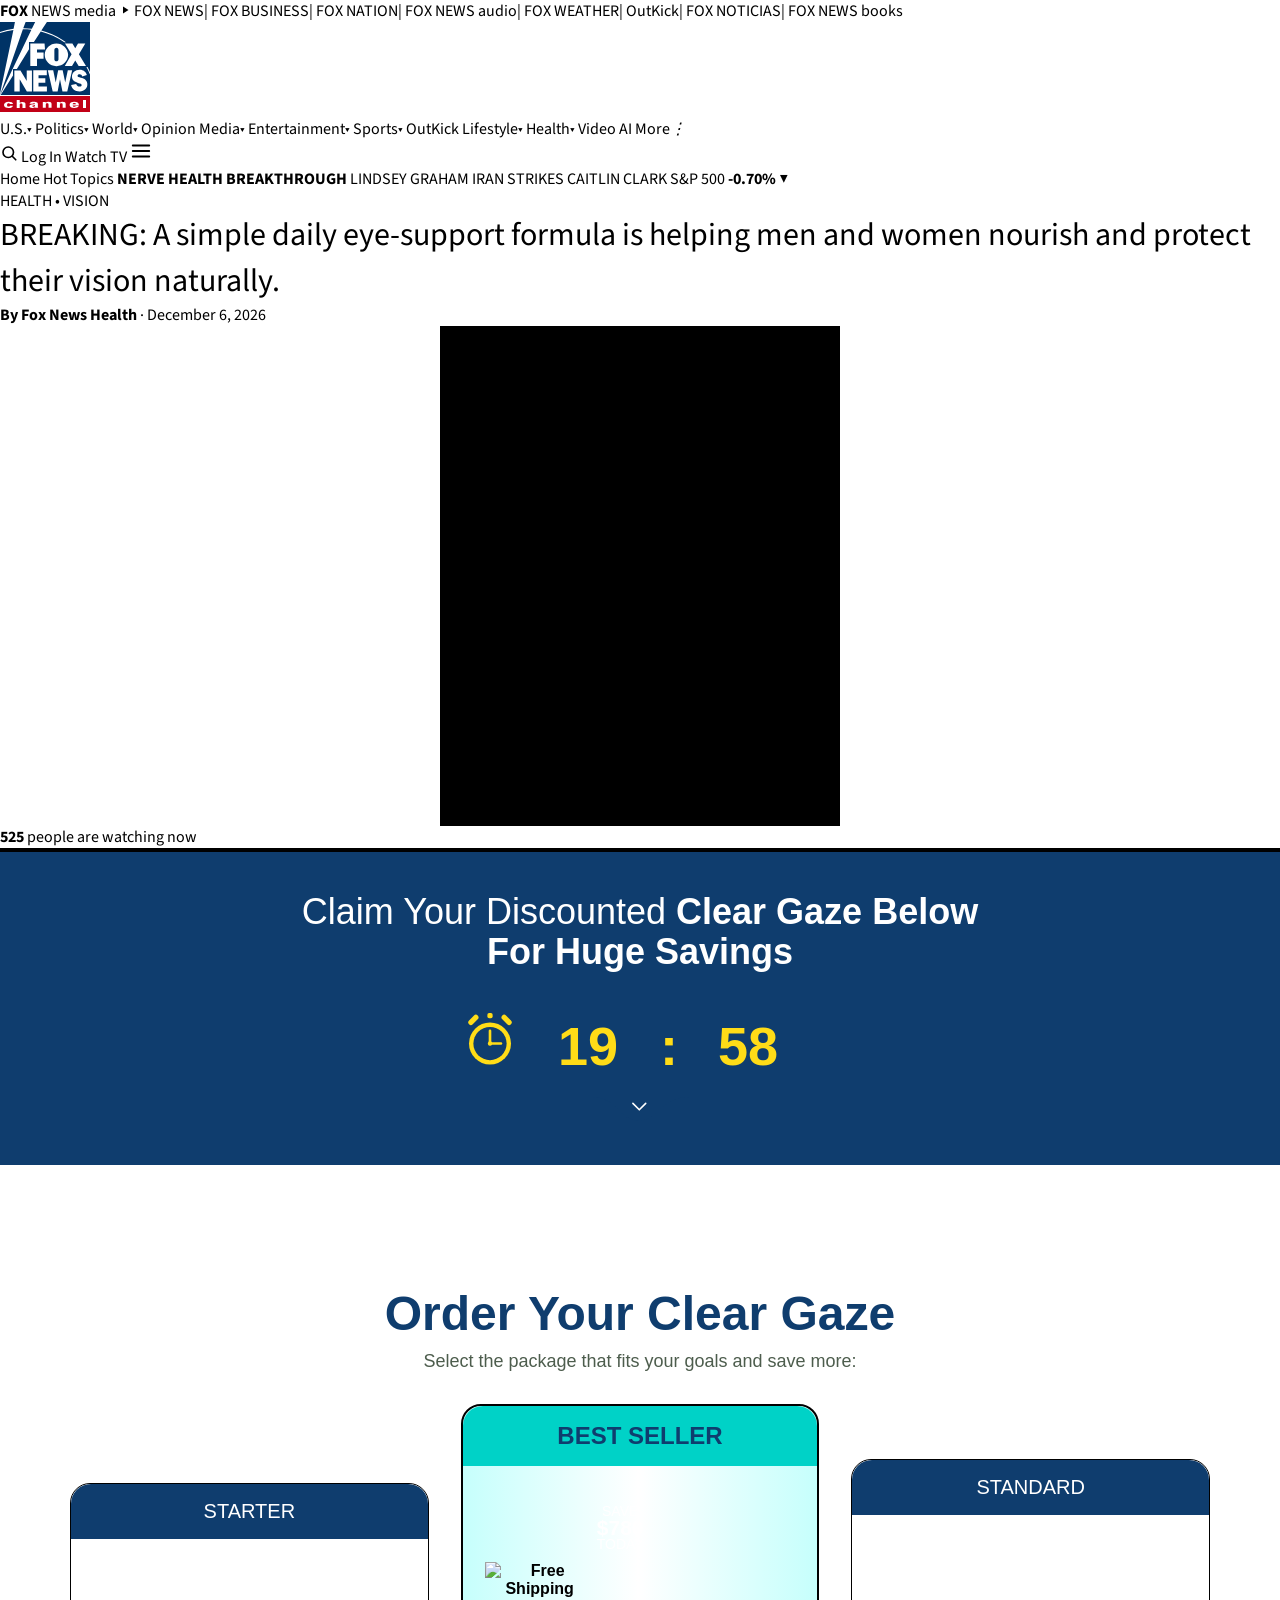
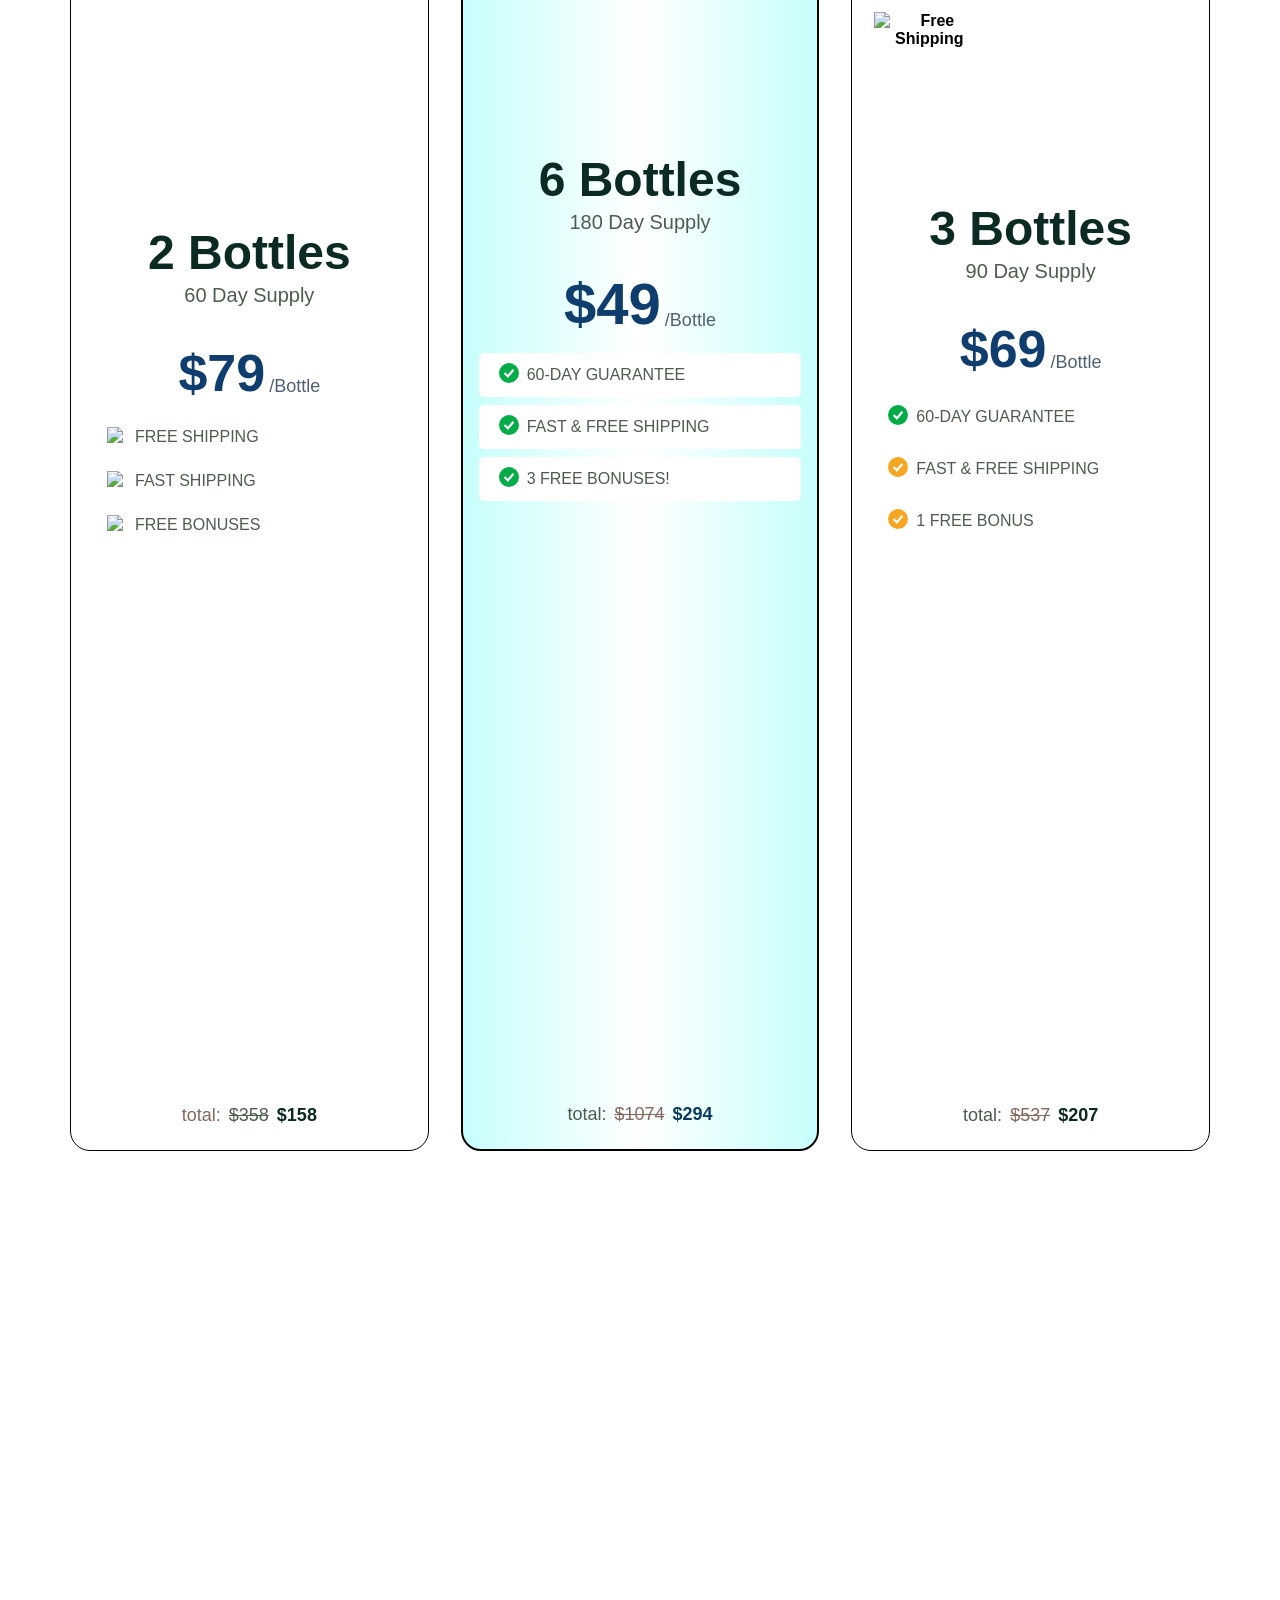
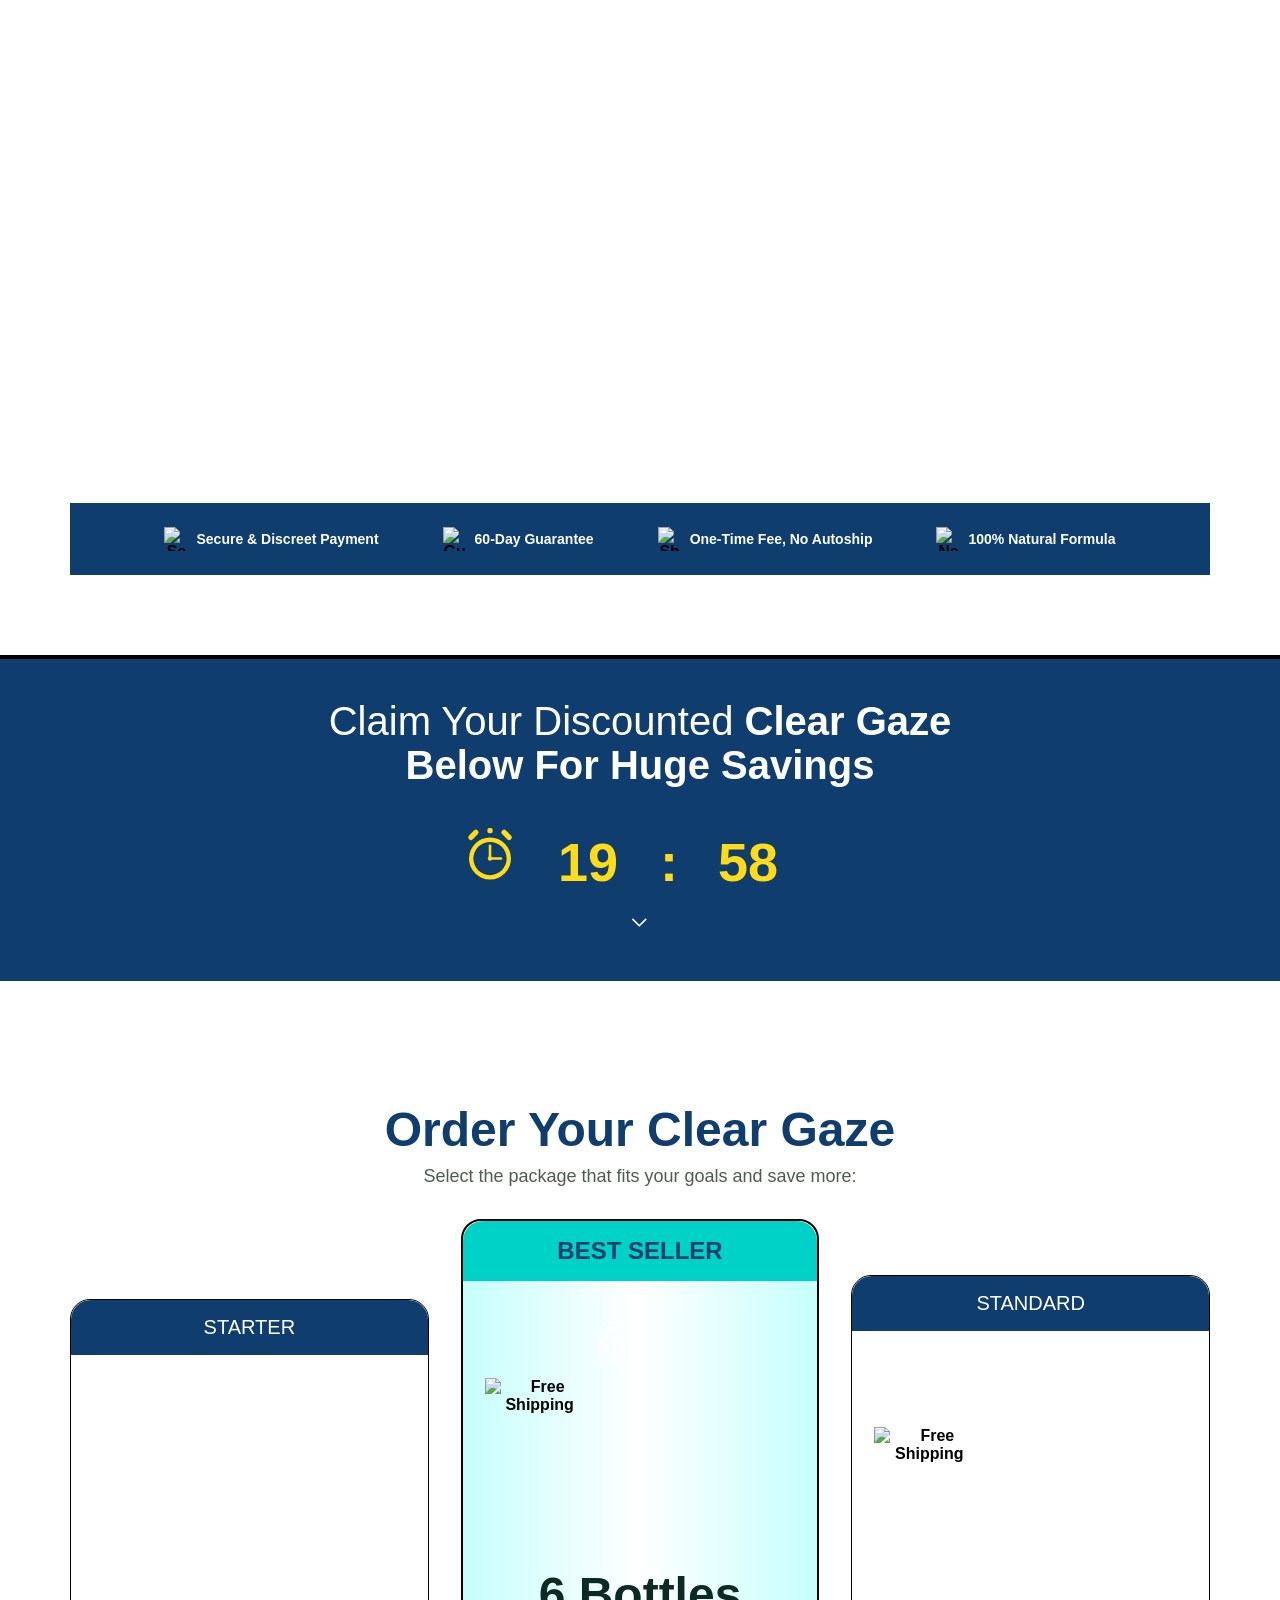
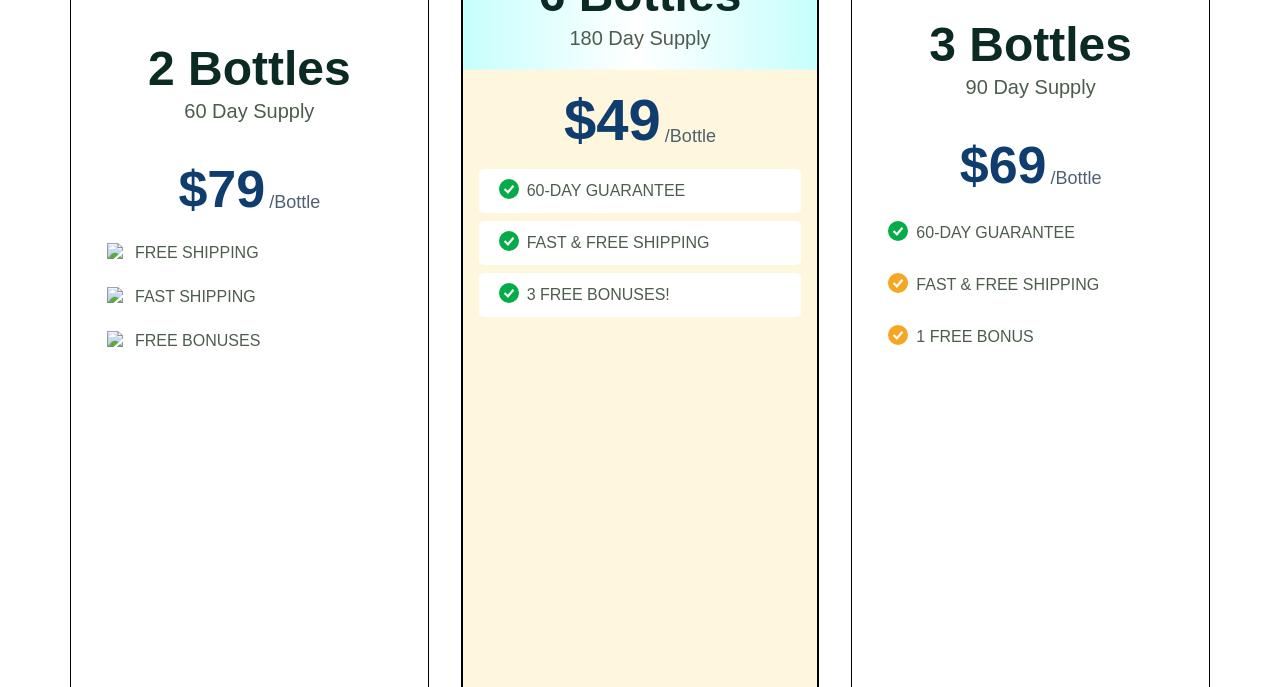
==== commit f618c9a4: "Update index.html" ====
--- a/cgz/index.html
+++ b/cgz/index.html
@@ -3,7 +3,7 @@
 
 <html dir="ltr" lang="en">
 <head>
-<title>Health Report</title><meta content="index, follow" name="robots"/><meta charset="utf-8"/><meta content="width=device-width, initial-scale=1, shrink-to-fit=no" name="viewport"/><meta content="More than 28,000 people have already added this eye-support routine to their day — for less than $49" name="description"><meta content="nosniff" http-equiv="X-Content-Type-Options"/><meta content="1; mode=block" http-equiv="X-XSS-Protection"/><meta content="strict-origin-when-cross-origin" name="referrer"/><meta content="website" property="og:type"/><meta content="BREAKING: A simple daily eye-support formula is helping men and women nourish and protect their vision naturally." property="og:title"/><meta content="https://media.atomicatmedia.net/Images/ogimage.png" property="og:image"/><style media="all" type="text/css">
+<title>BREAKING: A simple daily eye-support formula is helping men and women nourish and protect their vision naturally.</title><meta content="index, follow" name="robots"/><meta charset="utf-8"/><meta content="width=device-width, initial-scale=1, shrink-to-fit=no" name="viewport"/><meta content="More than 28,000 people have already added this eye-support routine to their day — for less than $49" name="description"><meta content="nosniff" http-equiv="X-Content-Type-Options"/><meta content="1; mode=block" http-equiv="X-XSS-Protection"/><meta content="strict-origin-when-cross-origin" name="referrer"/><meta content="website" property="og:type"/><meta content="BREAKING: A simple daily eye-support formula is helping men and women nourish and protect their vision naturally." property="og:title"/><meta content="https://media.atomicatmedia.net/Images/ogimage.png" property="og:image"/><style media="all" type="text/css">
   
     
 :root {
@@ -1787,101 +1787,108 @@
 @keyframes livePulse{0%{box-shadow:0 0 0 0 rgba(200,16,46,.5)}70%{box-shadow:0 0 0 10px rgba(200,16,46,0)}100%{box-shadow:0 0 0 0 rgba(200,16,46,0)}}
 .live-dot{animation:livePulse 1.6s infinite}
 @media(prefers-reduced-motion:reduce){.live-dot{animation:none}}
-</style></head>
+</style>
+<style id="fox-exact-font-fix">
+.fox-shell, .fox-shell *, .fox-article, .fox-article * {
+  font-family: "Source Sans 3", Helvetica, Arial, sans-serif !important;
+}
+.fox-article { width: 100%; }
+</style>
+</head>
 <body>
-<header>
-<div class="hidden bg-[#0b0b0b] text-white lg:block">
-<div class="mx-auto flex h-[34px] max-w-[1200px] items-center gap-3.5 px-4 text-[11px] font-bold tracking-[0.3px] uppercase">
-<span class="flex shrink-0 items-center gap-1.5 whitespace-nowrap">
-<b class="font-extrabold">FOX</b> NEWS
+<header class="fox-shell">
+      <div class="hidden bg-[#0b0b0b] text-white lg:block">
+        <div class="mx-auto flex h-[34px] max-w-[1200px] items-center gap-3.5 px-4 text-[11px] font-bold tracking-[0.3px] uppercase">
+          <span class="flex shrink-0 items-center gap-1.5 whitespace-nowrap">
+            <b class="font-extrabold">FOX</b>&nbsp;NEWS
             <span class="font-normal italic lowercase opacity-85">media</span>
-<svg fill="currentColor" height="12" viewbox="0 0 24 24" width="12">
-<path d="M8 5v14l11-7z"></path>
-</svg>
-</span>
-<span class="flex min-w-0 flex-1 items-center gap-2 overflow-hidden whitespace-nowrap">
-<a class="hover:underline" href="#">FOX NEWS</a><span class="font-normal opacity-35">|</span>
-<a class="hover:underline" href="#">FOX BUSINESS</a><span class="font-normal opacity-35">|</span>
-<a class="hover:underline" href="#">FOX NATION</a><span class="font-normal opacity-35">|</span>
-<a class="hover:underline" href="#">FOX NEWS audio</a><span class="font-normal opacity-35">|</span>
-<a class="hover:underline" href="#">FOX WEATHER</a><span class="font-normal opacity-35">|</span>
-<a class="hover:underline" href="#">OutKick</a><span class="font-normal opacity-35">|</span>
-<a class="hover:underline" href="#">FOX NOTICIAS</a><span class="font-normal opacity-35">|</span>
-<a class="hover:underline" href="#">FOX NEWS books</a>
-</span>
-</div>
-</div>
-<div class="border-t-4 border-[#c8102e] bg-[#0a2756]">
-<div class="mx-auto flex h-[54px] max-w-[1200px] items-center gap-2.5 px-4 text-white md:h-[60px] md:gap-3.5 lg:h-[66px] lg:gap-[18px]">
-<a class="mr-auto flex shrink-0 items-center md:mr-0" href="#">
-<img alt="Fox News Channel" class="hidden h-[46px] w-auto md:block lg:h-[52px]" src="images/fox-news-logo.svg"/>
-<img alt="Fox News" class="block h-[26px] w-auto md:hidden" src="images/fox-news-logo-small.svg"/>
-</a>
-<nav class="hidden min-w-0 flex-1 items-center gap-[13px] md:flex lg:gap-[15px]">
-<a class="inline-flex items-center gap-[3px] whitespace-nowrap text-sm font-bold text-white hover:text-[#cdd8ea]" href="#">U.S.<i class="mt-px text-[9px] not-italic opacity-85">▾</i></a>
-<a class="inline-flex items-center gap-[3px] whitespace-nowrap text-sm font-bold text-white hover:text-[#cdd8ea]" href="#">Politics<i class="mt-px text-[9px] not-italic opacity-85">▾</i></a>
-<a class="inline-flex items-center gap-[3px] whitespace-nowrap text-sm font-bold text-white hover:text-[#cdd8ea]" href="#">World<i class="mt-px text-[9px] not-italic opacity-85">▾</i></a>
-<a class="inline-flex items-center gap-[3px] whitespace-nowrap text-sm font-bold text-white hover:text-[#cdd8ea]" href="#">Opinion</a>
-<a class="hidden items-center gap-[3px] whitespace-nowrap text-sm font-bold text-white hover:text-[#cdd8ea] xl:inline-flex" href="#">Media<i class="mt-px text-[9px] not-italic opacity-85">▾</i></a>
-<a class="hidden items-center gap-[3px] whitespace-nowrap text-sm font-bold text-white hover:text-[#cdd8ea] xl:inline-flex" href="#">Entertainment<i class="mt-px text-[9px] not-italic opacity-85">▾</i></a>
-<a class="hidden items-center gap-[3px] whitespace-nowrap text-sm font-bold text-white hover:text-[#cdd8ea] xl:inline-flex" href="#">Sports<i class="mt-px text-[9px] not-italic opacity-85">▾</i></a>
-<a class="hidden items-center gap-[3px] whitespace-nowrap text-sm font-bold text-white hover:text-[#cdd8ea] xl:inline-flex" href="#">OutKick</a>
-<a class="hidden items-center gap-[3px] whitespace-nowrap text-sm font-bold text-white hover:text-[#cdd8ea] xl:inline-flex" href="#">Lifestyle<i class="mt-px text-[9px] not-italic opacity-85">▾</i></a>
-<a class="hidden items-center gap-[3px] whitespace-nowrap text-sm font-bold text-white hover:text-[#cdd8ea] xl:inline-flex" href="#">Health<i class="mt-px text-[9px] not-italic opacity-85">▾</i></a>
-<a class="hidden items-center gap-[3px] whitespace-nowrap text-sm font-bold text-white hover:text-[#cdd8ea] xl:inline-flex" href="#">Video</a>
-<a class="hidden items-center gap-[3px] whitespace-nowrap text-sm font-bold text-white hover:text-[#cdd8ea] xl:inline-flex" href="#">AI</a>
-<a class="ml-auto inline-flex items-center gap-[3px] whitespace-nowrap text-sm font-bold text-white hover:text-[#cdd8ea]" href="#">More<i class="mt-px text-[9px] not-italic opacity-85">⋮</i></a>
-</nav>
-<div class="flex shrink-0 items-center gap-2 md:gap-3">
-<button aria-label="Search" class="hidden items-center text-white lg:inline-flex">
-<svg fill="none" height="18" stroke="currentColor" stroke-linecap="round" stroke-width="2.2" viewbox="0 0 24 24" width="18">
-<circle cx="11" cy="11" r="7"></circle>
-<path d="M21 21l-4.3-4.3"></path>
-</svg>
-</button>
-<a class="rounded-[3px] border border-white/55 px-2.5 py-1.5 text-xs font-bold text-white hover:bg-white/10 md:px-[15px] md:py-[7px] md:text-[13px]" href="#">Log In</a>
-<a class="rounded-[3px] bg-[#c8102e] px-3 py-[7px] text-xs font-bold text-white md:px-4 md:py-2 md:text-[13px]" href="#">Watch TV</a>
-<button aria-label="Menu" class="inline-flex items-center text-white md:hidden">
-<svg fill="none" height="22" stroke="currentColor" stroke-linecap="round" stroke-width="2" viewbox="0 0 24 24" width="22">
-<path d="M3 6h18M3 12h18M3 18h18"></path>
-</svg>
-</button>
-</div>
-</div>
-</div>
-<div class="border-b border-[#e3e3e3] bg-white">
-<div class="mx-auto flex h-11 max-w-[1200px] items-center gap-3 overflow-x-auto whitespace-nowrap px-0 text-[13px] font-bold md:gap-3.5 md:px-4 lg:overflow-hidden">
-<span class="inline-flex h-full shrink-0 items-center bg-[#c8102e] px-[15px] text-white md:hidden">Home</span>
-<span class="hidden shrink-0 text-[#c8102e] md:inline">Hot Topics</span>
-<span class="hidden shrink-0 rounded-[14px] bg-[#e7c765] px-3 py-1 text-[11.5px] text-[#1a1a1a] lg:inline"><b class="font-extrabold">VISION HEALTH BREAKTHROUGH</b></span>
-<a class="text-[#c8102e] hover:underline" href="#">LINDSEY GRAHAM</a>
-<a class="text-[#0a56b3] hover:underline" href="#">IRAN STRIKES</a>
-<a class="text-[#c8102e] hover:underline" href="#">CAITLIN CLARK</a>
-<span class="ml-auto hidden shrink-0 items-center gap-2 border-l border-[#ddd] pl-3.5 text-[#111] md:flex">S&amp;P 500 <b class="font-bold text-[#c8102e]">-0.70% ▼</b></span>
-</div>
-</div>
-</header><main class="mx-auto max-w-[760px] px-4 pt-[22px] pb-9 font-['Source_Sans_3',Helvetica,Arial,sans-serif] text-[#111] antialiased">
-<p class="mb-2.5 text-xs font-extrabold tracking-[0.14em] text-[#c8102e]">HEALTH • VISION</p>
-<h1 class="mb-3.5 p-2 text-xl leading-[1.15] font-extrabold tracking-[-0.02em] text-[#0f172a] md:text-[30px]">
-<span class="text-[#ff0000]">BREAKING:</span>
-    A simple daily eye-support formula is helping men and women nourish and protect their vision naturally.
-  </h1>
-<p class="mb-[10px] text-sm text-[#555]">
-    More than 28,000 people have already added this eye-support routine to their day — for less than $49
-  </p>
-<p class="mb-[18px] border-b border-[#e5e5e5] pb-3.5 text-sm text-[#555]">
-    Published <span id="dynamic-date"></span> <span id="dynamic-time">7:18am EDT</span><br/>
-<strong>Fox News Health</strong>
-</p>
-<div class="mx-auto mb-3.5 max-w-[400px] overflow-hidden rounded bg-black">
-<vturb-smartplayer id="vid-6aa5b482fbc4117542ebd64b" style="display: block; margin: 0 auto; width: 100%; max-width: 400px;"><div class="vturb-player-placeholder" style="position: relative; width: 100%; padding: 125% 0 0; z-index: 0; background-color: black;"></div></vturb-smartplayer>
-<script type="text/javascript">var s=document.createElement("script");s.src="https://scripts.converteai.net/03ccc889-e246-4eff-a982-346fd4a664fd/players/6aa5b482fbc4117542ebd64b/v4/player.js";s.async=true;document.head.appendChild(s);</script>
-</div>
-<div class="mb-7 flex items-center justify-center gap-2 text-[15px] font-semibold text-[#333]">
-<span class="live-dot inline-block h-2 w-2 rounded-full bg-[#c8102e]"></span>
-<span><strong class="text-[#c8102e]" id="viewer-count">525</strong> people are watching now</span>
-</div>
-</main><div class="a-b-cont"><div class="a-b-o-cont atomicat-container-be99c58 a-b-o-cont--legacy-margin a-s-d-htn7tr"><!-- container - 9g1eby --><style>.atomicat-container-be99c58 > .a-o-cont {padding-top: 40px;padding-right: 20px;padding-bottom: 40px;padding-left: 20px;}.a-e-a-be99c58 {}.atomicat-container-be99c58 > .a-o-cont > .a-cont {align-items: center;flex-direction: column;justify-content: center;}.a-b-cont .atomicat-container-be99c58.a-b-o-cont {border-style: solid;border-top-width: 4px;border-right-width: 0px;border-bottom-width: 0px;border-left-width: 0px;background: #0F3D6E;background-size: cover;background-repeat: no-repeat;background-position: center;}.atomicat-container-be99c58 > .a-o-cont {}</style><div class="a-cont-b a-o-cont"><div class="a-s-d-g0ngl5 a-i-cont a-cont"><div class="a-r a-c-cont a-c-cont-d3f087c a-s-d-ix6pxi"><style>.a-c-cont-d3f087c {}.a-c-cont.a-c-cont-d3f087c {width: 60%;}@media screen and (max-width: 480px) {.a-c-cont.a-c-cont-d3f087c{width: 100%;}}.a-e-cont.atomicat-heading-title-d3f087c h3:hover {-webkit-text-fill-color: unset;}.a-e-cont.atomicat-heading-title-d3f087c h3 {text-align: center;color: rgba(255,255,255,1);font-family: "Outfit", sans-serif;font-size: 36px;font-weight: 400;line-height: 1.1em;text-transform: none;}@media screen and (max-width: 480px) {.a-e-cont.atomicat-heading-title-d3f087c h3{font-size: 28px;}} .a-c-cont-d3f087c > .a-e-cont {margin-bottom: 24px;} .a-c-cont-d3f087c > .a-e-cont:hover {}.a-e-a-d3f087c {}</style><div class="atomicat-heading-title atomicat-element-container-d3f087c atomicat-heading-title-d3f087c a-e-cont atomicat-text-d3f087c a-r a-s-d-i5u0bb"><h3 class="a-i-e-cont"><p>Claim Your Discounted <strong>Clear Gaze Below For Huge Savings</strong></p></h3></div></div><div class="atomicat-container-07f4e9b a-b-o-cont a-b-o-cont--legacy-margin"><style>.atomicat-container-07f4e9b > .a-o-cont {}.a-e-a-07f4e9b {}.atomicat-container-07f4e9b > .a-o-cont > .a-cont {display: flex;align-items: center;flex-direction: row;justify-content: center;}.a-b-cont .atomicat-container-07f4e9b.a-b-o-cont {background-size: cover;background-repeat: no-repeat;background-position: center;}.atomicat-container-07f4e9b > .a-o-cont {}</style><div class="a-o-cont a-cont-b"><div class="a-i-cont a-cont a-s-d-5cmhru"><div class="a-r a-c-cont-5d98f1a a-c-cont a-s-d-ihs41s"><style>.a-c-cont-5d98f1a {align-self: center;}.a-c-cont.a-c-cont-5d98f1a {width: 56px;}.a-icon-5d98f1a {text-align: left;}.a-icon-5d98f1a .a-icon-wrap {font-size: 56px;}@media screen and (max-width: 480px) {.a-icon-5d98f1a .a-icon-wrap{font-size: 53px;}}.a-icon-5d98f1a svg {height: 56px;width: 56px;}@media screen and (max-width: 480px) {.a-icon-5d98f1a svg{height: 53px;width: 48px;}} .a-c-cont-5d98f1a > .a-e-cont {margin-right: 18px;} .a-c-cont-5d98f1a > .a-e-cont:hover {}.a-e-a-5d98f1a {}</style><div class="a-icon-5d98f1a a-r a-icon atomicat-icon a-e-cont atomicat-element-container-5d98f1a"><div class="a-icon-wrap"><p><svg viewbox="0 0 64 64" xmlns="http://www.w3.org/2000/svg"><rect fill="#FFDC17" height="6" rx="3" transform="rotate(-45 13 9)" width="14" x="6" y="6"></rect><rect fill="#FFDC17" height="6" rx="3" transform="rotate(45 51 9)" width="14" x="44" y="6"></rect><circle cx="32" cy="36" fill="#FFDC17" r="24"></circle><circle cx="32" cy="36" fill="#0F3D6E" r="19"></circle><rect fill="#FFDC17" height="18" rx="1.5" width="3" x="30.5" y="20"></rect><rect fill="#FFDC17" height="3" rx="1.5" width="14" x="32" y="34.5"></rect><circle cx="32" cy="36" fill="#FFDC17" r="2.5"></circle><rect fill="#FFDC17" height="6" rx="2" width="6" x="29" y="1"></rect></svg></p></div></div></div><div class="a-s-d-5s8x5a a-c-cont a-c-cont-a83c648 a-r"><style>.a-c-cont-a83c648 {align-self: center;}.atomicat-countdown-a83c648.atomicat-countdown .a-cd {padding-top: 0px;padding-right: 0px;padding-bottom: 0px;padding-left: 0px;gap: 0px;}@media screen and (max-width: 480px) {.atomicat-countdown-a83c648.atomicat-countdown .a-cd{max-width: 100%;}}.atomicat-countdown-a83c648.atomicat-countdown-a83c648 .a-cd .a-cd-i {gap: 0px;}.atomicat-countdown-a83c648.atomicat-countdown-a83c648 .a-cd .a-cd-is {}.atomicat-countdown-a83c648.atomicat-countdown .a-cd .a-cd-i .a-cd-l {color: #FFDC17;}.atomicat-countdown-a83c648.atomicat-countdown .a-cd .a-cd-i .a-cd-d {color: #FFDC17;font-family: "Montserrat", sans-serif;font-size: 54px;font-weight: 700;}.a-c-cont.a-c-cont-a83c648 {}@media screen and (max-width: 480px) {.a-c-cont.a-c-cont-a83c648{width: 20%;}} .a-c-cont-a83c648 > .a-e-cont {} .a-c-cont-a83c648 > .a-e-cont:hover {}.a-e-a-a83c648 {}</style><div class="a-r atomicat-countdown-a83c648 atomicat-countdown a-e-cont atomicat-element-container-a83c648"><div class="a-i-e-cont a-cd"><div class="a-cd-i"><span class="atomicat-countdown-minutes a-cd-d">00</span></div></div></div></div><div class="a-r a-c-cont a-c-cont-f517288"><style>.a-c-cont-f517288 {align-self: center;}.a-c-cont.a-c-cont-f517288 {width: 20px;}@media screen and (max-width: 480px) {.a-c-cont.a-c-cont-f517288{width: 20%;}}.a-e-cont.atomicat-heading-title-f517288 h3:hover {-webkit-text-fill-color: unset;}.a-e-cont.atomicat-heading-title-f517288 h3 {text-align: center;color: #FFDC17;font-family: "Montserrat", sans-serif;font-size: 54px;font-weight: 700;line-height: 1em;} .a-c-cont-f517288 > .a-e-cont {margin-left: 2px;margin-right: 2px;} .a-c-cont-f517288 > .a-e-cont:hover {}.a-e-a-f517288 {}</style><div class="atomicat-heading-title-f517288 a-s-d-bmya4c atomicat-element-container-f517288 atomicat-heading-title a-e-cont atomicat-text-f517288 a-r"><h3 class="a-i-e-cont"><p>:</p></h3></div></div><div class="a-c-cont a-c-cont-16361a7 a-r a-s-d-bktx3w"><style>.a-c-cont-16361a7 {align-self: center;}.atomicat-countdown-16361a7.atomicat-countdown .a-cd {padding-top: 0px;padding-right: 0px;padding-bottom: 0px;padding-left: 0px;gap: 0px;}.atomicat-countdown-16361a7.atomicat-countdown-16361a7 .a-cd .a-cd-i {gap: 0px;}.atomicat-countdown-16361a7.atomicat-countdown-16361a7 .a-cd .a-cd-is {}.atomicat-countdown-16361a7.atomicat-countdown .a-cd .a-cd-i .a-cd-l {color: #FFDC17;}.atomicat-countdown-16361a7.atomicat-countdown .a-cd .a-cd-i .a-cd-d {color: #FFDC17;font-family: "Montserrat", sans-serif;font-size: 54px;font-weight: 700;}.a-c-cont.a-c-cont-16361a7 {}@media screen and (max-width: 480px) {.a-c-cont.a-c-cont-16361a7{width: 20%;}} .a-c-cont-16361a7 > .a-e-cont {} .a-c-cont-16361a7 > .a-e-cont:hover {}.a-e-a-16361a7 {}</style><div class="a-r atomicat-countdown-16361a7 atomicat-countdown atomicat-element-container-16361a7 a-s-d-k2lcja a-e-cont"><!-- countdown - ustp8w --><div class="a-cd a-i-e-cont"><div class="a-cd-i"><span class="a-cd-d atomicat-countdown-seconds">00</span></div></div></div></div></div></div></div><div class="a-c-cont a-c-cont-8c771f4 a-r"><style>.a-c-cont-8c771f4 {align-self: center;}.a-c-cont.a-c-cont-8c771f4 {width: 123px;}.a-icon-8c771f4 {text-align: center;}.a-icon-8c771f4 .a-icon-wrap {}.a-icon-8c771f4 svg {width: 123px;} .a-c-cont-8c771f4 > .a-e-cont {margin-top: 0px;} .a-c-cont-8c771f4 > .a-e-cont:hover {}.a-e-a-8c771f4 {}</style><div class="a-icon a-r a-icon-8c771f4 atomicat-icon a-e-cont a-s-d-tszalq atomicat-element-container-8c771f4"><div class="a-icon-wrap"><p><svg height="30" viewbox="0 0 123 30" width="123" xmlns="http://www.w3.org/2000/svg"><path d="M60 29.5C33.5 29.5 33.5 0 0 0H122.5C88.5 0 83 29.5 60 29.5Z" fill="#0F3D6E"></path><path d="M52 7.98291L60 15.9829L68 7.98291" fill="#0F3D6E" stroke="white" stroke-linecap="round" stroke-linejoin="round" stroke-width="2"></path></svg></p></div></div></div></div></div></div><div class="a-b-o-cont--legacy-margin a-b-o-cont atomicat-container-0e58bb1"><style>.atomicat-container-0e58bb1 > .a-o-cont {padding-top: 80px;padding-bottom: 80px;}.a-e-a-0e58bb1 {}.atomicat-container-0e58bb1 > .a-o-cont > .a-cont {display: flex;align-items: center;flex-direction: column;}.a-b-cont .atomicat-container-0e58bb1.a-b-o-cont {background: rgba(255,255,255,1);background-size: cover;background-repeat: no-repeat;background-position: center;}.atomicat-container-0e58bb1 > .a-o-cont {}</style><div class="a-o-cont a-cont-b"><div class="a-i-cont a-s-d-hmtjl1 a-cont"><div class="a-c-cont-9234b50 a-r a-c-cont a-s-d-k6qdu0"><style>.a-c-cont-9234b50 {}.a-c-cont.a-c-cont-9234b50 {width: 100%;}.a-e-cont.atomicat-heading-title-9234b50 h3:hover {-webkit-text-fill-color: unset;}.a-e-cont.atomicat-heading-title-9234b50 h3 {text-align: center;color: #0F3D6E;font-family: "Outfit", sans-serif;font-size: 48px;font-weight: 600;line-height: 1.2em;} .a-c-cont-9234b50 > .a-e-cont {margin-bottom: 8px;margin-top: 40px;} .a-c-cont-9234b50 > .a-e-cont:hover {}.a-e-a-9234b50 {}</style><div class="a-e-cont a-r atomicat-text-9234b50 atomicat-element-container-9234b50 a-s-d-0x0j20 atomicat-heading-title-9234b50 atomicat-heading-title"><!-- text - j2dqw9 --><h3 class="a-i-e-cont"><p>Order Your Clear Gaze</p></h3></div></div><div class="a-c-cont a-r a-c-cont-aefed4a"><style>.a-c-cont-aefed4a {}.a-c-cont.a-c-cont-aefed4a {width: 100%;}.a-e-cont.atomicat-heading-title-aefed4a h3:hover {-webkit-text-fill-color: unset;}.a-e-cont.atomicat-heading-title-aefed4a h3 {text-align: center;color: #4D5D4D;font-family: "Outfit", sans-serif;font-size: 18px;font-weight: 400;}@media screen and (max-width: 480px) {.a-e-cont.atomicat-heading-title-aefed4a h3{font-size: 24px;}} .a-c-cont-aefed4a > .a-e-cont {margin-bottom: 32px;} .a-c-cont-aefed4a > .a-e-cont:hover {}.a-e-a-aefed4a {}</style><div class="atomicat-text-aefed4a a-r atomicat-element-container-aefed4a atomicat-heading-title-aefed4a atomicat-heading-title a-e-cont"><h3 class="a-i-e-cont"><p>Select the package that fits your goals and save more:</p></h3></div></div><div class="atomicat-container-1920902 a-b-o-cont a-s-d-aikcw0 a-b-o-cont--legacy-margin"><style>.atomicat-container-1920902 > .a-o-cont {}.a-e-a-1920902 {}.atomicat-container-1920902 > .a-o-cont > .a-cont {display: flex;align-items: center;flex-direction: column;}.a-b-cont .atomicat-container-1920902.a-b-o-cont {background-size: cover;background-repeat: no-repeat;background-position: center;}.atomicat-container-1920902 > .a-o-cont {}</style><div class="a-s-d-yolx7n a-cont-f-w a-o-cont"><div class="a-cont a-s-d-a05801 a-i-cont"><div class="a-b-o-cont--legacy-margin a-s-d-5sp0m8 a-b-o-cont atomicat-container-9e5ba20"><!-- container - ianm9n --><style>.atomicat-container-9e5ba20 > .a-o-cont {}.a-e-a-9e5ba20 {}.atomicat-container-9e5ba20 > .a-o-cont > .a-cont {grid-template-columns: 1fr 1fr 1fr;display: grid;align-items: flex-end;gap: 32px;}@media screen and (max-width: 480px) {.atomicat-container-9e5ba20 > .a-o-cont > .a-cont{grid-template-columns: 1fr;gap: 24px;}}.a-b-cont .atomicat-container-9e5ba20.a-b-o-cont {background-size: cover;background-repeat: no-repeat;background-position: center;}.atomicat-container-9e5ba20 > .a-o-cont {}</style><div class="a-cont-f-w a-o-cont a-s-d-lc1gmf"><div class="a-i-cont a-cont"><div class="a-b-o-cont atomicat-container-9f73b66"><style>.atomicat-container-9f73b66 > .a-o-cont {}.a-e-a-9f73b66 {}.atomicat-container-9f73b66 > .a-o-cont > .a-cont {display: flex;align-items: center;flex-direction: column;}.a-b-cont .atomicat-container-9f73b66.a-b-o-cont {border-top-left-radius: 20px;border-top-right-radius: 20px;border-bottom-right-radius: 20px;border-bottom-left-radius: 20px;border-style: solid;border-top-width: 1px;border-right-width: 1px;border-bottom-width: 1px;border-left-width: 1px;background: rgba(255,255,255,1);background-size: cover;background-repeat: no-repeat;background-position: center;}.atomicat-container-9f73b66 > .a-o-cont {}</style><div class="a-o-cont a-cont-f-w"><div class="a-i-cont a-cont a-s-d-j05jll"><div class="atomicat-container-5289f84 a-b-o-cont a-s-d-9y821l"><style>.atomicat-container-5289f84 > .a-o-cont {padding-top: 16px;padding-bottom: 16px;}.a-e-a-5289f84 {}.atomicat-container-5289f84 > .a-o-cont > .a-cont {display: flex;align-items: center;justify-content: center;}.a-b-cont .atomicat-container-5289f84.a-b-o-cont {border-top-left-radius: 20px;border-top-right-radius: 20px;background: #0F3D6E;background-size: cover;background-repeat: no-repeat;background-position: center;}.atomicat-container-5289f84 > .a-o-cont {}</style><div class="a-o-cont a-cont-f-w"><div class="a-i-cont a-cont"><div class="a-c-cont-823b0c5 a-c-cont a-r"><style>.a-c-cont-823b0c5 {}.a-c-cont.a-c-cont-823b0c5 {}.a-e-cont.atomicat-heading-title-823b0c5 h3:hover {-webkit-text-fill-color: unset;}.a-e-cont.atomicat-heading-title-823b0c5 h3 {color: rgba(255,255,255,1);font-size: 20px;font-weight: 400;text-align: center;text-transform: uppercase;} .a-c-cont-823b0c5 > .a-e-cont {} .a-c-cont-823b0c5 > .a-e-cont:hover {}.a-e-a-823b0c5 {}</style><div class="atomicat-text-823b0c5 atomicat-element-container-823b0c5 atomicat-heading-title-823b0c5 atomicat-heading-title a-r a-e-cont"><h3 class="a-i-e-cont">Starter</h3></div></div></div></div></div><div class="atomicat-container-342aa89 a-b-o-cont a-b-o-cont--legacy-margin"><!-- container - 2axo1o --><style>.atomicat-container-342aa89 > .a-o-cont {padding-top: 16px;padding-right: 12px;padding-left: 12px;}.a-e-a-342aa89 {}.atomicat-container-342aa89 > .a-o-cont > .a-cont {display: flex;align-items: center;flex-direction: column;}.a-b-cont .atomicat-container-342aa89.a-b-o-cont {text-align: center;background-size: cover;background-repeat: no-repeat;background-position: center;}.atomicat-container-342aa89 > .a-o-cont {}</style><div class="a-s-d-l1kbhb a-o-cont a-cont-f-w"><div class="a-s-d-pcotc8 a-cont a-i-cont"><div class="a-b-o-cont--legacy-margin a-b-o-cont atomicat-container-c2b7b2f"><!-- container - z1l07x --><style>.atomicat-container-c2b7b2f > .a-o-cont {}.a-e-a-c2b7b2f {}.atomicat-container-c2b7b2f > .a-o-cont > .a-cont {display: flex;align-items: stretch;flex-direction: column;}.a-b-cont .atomicat-container-c2b7b2f.a-b-o-cont {margin-bottom: 0px;background-size: cover;background-repeat: no-repeat;background-position: center;}.atomicat-container-c2b7b2f > .a-o-cont {}</style><div class="a-cont-b a-o-cont a-s-d-0dh1gj"><div class="a-cont a-i-cont"><div class="a-c-cont a-c-cont-8a56fc1 a-c-f-w a-r"><style>.a-c-cont-8a56fc1 {align-self: center;}.a-c-cont.a-c-cont-8a56fc1 {}.a-img-ele-8a56fc1 img {width: 100%;height: 267px;object-fit: contain;}.a-img-ele-8a56fc1 {text-align: center;} .a-c-cont-8a56fc1 > .a-e-cont {height: 267px;} .a-c-cont-8a56fc1 > .a-e-cont:hover {}.a-e-a-8a56fc1 {}</style><div class="a-img-ele-8a56fc1 a-e-cont atomicat-element-container-8a56fc1 atomicat-image a-img-ele a-r"><!-- image - vegby2 --><img alt="2 Bottles" class="" decoding="async" fetchpriority="auto" height="603" loading="eager" sizes="(max-width: 685px) 100vw, 685px" src="https://media.atomicatmedia.net/u/BOw71iZQeJVHVa5lnRhFfwP9M5A2/Pictures/share/page4pBA9ko/2.png?quality=88#332012" srcset="https://media.atomicatmedia.net/u/BOw71iZQeJVHVa5lnRhFfwP9M5A2/Pictures/share/page4pBA9ko/2.png?quality=75#656501 685w,https://media.atomicatmedia.net/u/BOw71iZQeJVHVa5lnRhFfwP9M5A2/Pictures/share/page4pBA9ko/2.png?width=300&amp;height=160&amp;quality=81#826536 300w" width="685"/></div></div></div></div></div><div class="a-r a-c-cont a-c-cont-733eb01"><style>.a-c-cont-733eb01 {}.a-c-cont.a-c-cont-733eb01 {}.a-e-cont.atomicat-heading-title-733eb01 h3:hover {-webkit-text-fill-color: unset;}.a-e-cont.atomicat-heading-title-733eb01 h3 {color: #0B2A23;font-size: 48px;font-weight: 700;line-height: 1.3em;font-family: "Outfit", sans-serif;}@media screen and (max-width: 480px) {.a-e-cont.atomicat-heading-title-733eb01 h3{font-size: 24px;}} .a-c-cont-733eb01 > .a-e-cont {} .a-c-cont-733eb01 > .a-e-cont:hover {}.a-e-a-733eb01 {}</style><div class="a-s-d-8ewfjt atomicat-text-733eb01 atomicat-element-container-733eb01 atomicat-heading-title-733eb01 atomicat-heading-title a-r a-e-cont"><!-- text - i7qf44 --><h3 class="a-i-e-cont">2 Bottles</h3></div></div><div class="a-c-cont-d32c3fa a-s-d-bix4oq a-r a-c-cont"><style>.a-c-cont-d32c3fa {}.a-c-cont.a-c-cont-d32c3fa {}.a-e-cont.atomicat-heading-title-d32c3fa h3:hover {-webkit-text-fill-color: unset;}.a-e-cont.atomicat-heading-title-d32c3fa h3 {color: #4D5D4D;font-size: 20px;font-weight: 400;font-family: "DM Sans", sans-serif;} .a-c-cont-d32c3fa > .a-e-cont {margin-bottom: 20px;} .a-c-cont-d32c3fa > .a-e-cont:hover {}.a-e-a-d32c3fa {}</style><div class="a-e-cont atomicat-heading-title-d32c3fa atomicat-heading-title atomicat-element-container-d32c3fa a-r atomicat-text-d32c3fa"><h3 class="a-i-e-cont">60 Day Supply</h3></div></div></div></div></div><div class="atomicat-container-93232c9 a-b-o-cont"><style>.atomicat-container-93232c9 > .a-o-cont {padding-right: 16px;padding-bottom: 24px;padding-left: 16px;}.a-e-a-93232c9 {}.atomicat-container-93232c9 > .a-o-cont > .a-cont {display: flex;align-items: center;flex-direction: column;}.a-b-cont .atomicat-container-93232c9.a-b-o-cont {background-size: cover;background-repeat: no-repeat;background-position: center;}.atomicat-container-93232c9 > .a-o-cont {}</style><div class="a-o-cont a-cont-f-w a-s-d-xyofcv"><div class="a-s-d-biq120 a-i-cont a-cont"><div class="a-b-o-cont a-s-d-r56n8y atomicat-container-6769910"><!-- container - yz4g77 --><style>.atomicat-container-6769910 > .a-o-cont {padding-top: 16px;}.a-e-a-6769910 {}.atomicat-container-6769910 > .a-o-cont > .a-cont {display: flex;align-items: flex-end;flex-direction: row;justify-content: center;gap: 4px;}.a-b-cont .atomicat-container-6769910.a-b-o-cont {margin-bottom: 16px;background-size: cover;background-repeat: no-repeat;background-position: center;}.atomicat-container-6769910 > .a-o-cont {}</style><div class="a-o-cont a-cont-f-w"><div class="a-i-cont a-s-d-sxxcrb a-cont"><div class="a-c-cont-db89b10 a-s-d-mst0wq a-r a-c-cont"><style>.a-c-cont-db89b10 {}.a-c-cont.a-c-cont-db89b10 {}.a-e-cont.atomicat-heading-title-db89b10 h3:hover {-webkit-text-fill-color: unset;}.a-e-cont.atomicat-heading-title-db89b10 h3 {color: #0F3D6E;font-size: 52px;font-weight: 700;font-family: "Outfit", sans-serif;} .a-c-cont-db89b10 > .a-e-cont {} .a-c-cont-db89b10 > .a-e-cont:hover {}.a-e-a-db89b10 {}</style><div class="a-r atomicat-text-db89b10 a-e-cont atomicat-heading-title atomicat-heading-title-db89b10 atomicat-element-container-db89b10 a-s-d-07p8i2"><!-- text - f68a4b --><h3 class="a-i-e-cont">$79</h3></div></div><div class="a-c-cont-6ac325e a-c-cont a-r"><style>.a-c-cont-6ac325e {}.a-c-cont.a-c-cont-6ac325e {}.a-e-cont.atomicat-heading-title-6ac325e h3:hover {-webkit-text-fill-color: unset;}.a-e-cont.atomicat-heading-title-6ac325e h3 {color: #4F6072;font-size: 18px;font-weight: 400;font-family: "DM Sans", sans-serif;} .a-c-cont-6ac325e > .a-e-cont {padding-bottom: 6px;} .a-c-cont-6ac325e > .a-e-cont:hover {}.a-e-a-6ac325e {}</style><div class="atomicat-text-6ac325e a-e-cont atomicat-heading-title a-s-d-5tedra a-r atomicat-heading-title-6ac325e atomicat-element-container-6ac325e"><h3 class="a-i-e-cont">/Bottle</h3></div></div></div></div></div><div class="atomicat-container-ad16e56 a-b-o-cont a-s-d-g8rd79"><style>.atomicat-container-ad16e56 > .a-o-cont {}.a-e-a-ad16e56 {}.atomicat-container-ad16e56 > .a-o-cont > .a-cont {display: flex;flex-direction: column;gap: 8px;}.a-b-cont .atomicat-container-ad16e56.a-b-o-cont {margin-bottom: 16px;background-size: cover;background-repeat: no-repeat;background-position: center;}.atomicat-container-ad16e56 > .a-o-cont {}</style><div class="a-o-cont a-cont-f-w a-s-d-jhsi8h"><div class="a-i-cont a-cont"><div class="a-b-o-cont atomicat-container-57d14b8"><!-- container - zwx8ue --><style>.atomicat-container-57d14b8 > .a-o-cont {padding-top: 8px;padding-right: 20px;padding-bottom: 8px;padding-left: 20px;}.a-e-a-57d14b8 {}.atomicat-container-57d14b8 > .a-o-cont > .a-cont {display: flex;align-items: center;flex-direction: row;gap: 8px;}.a-b-cont .atomicat-container-57d14b8.a-b-o-cont {background: #FFFFFF;border-top-left-radius: 5px;border-top-right-radius: 5px;border-bottom-left-radius: 5px;border-bottom-right-radius: 5px;background-size: cover;background-repeat: no-repeat;background-position: center;}.atomicat-container-57d14b8 > .a-o-cont {}</style><div class="a-s-d-wjt1cm a-cont-f-w a-o-cont"><div class="a-cont a-i-cont"><div class="a-c-f-w a-c-cont a-r a-c-cont-fdb8415"><style>.a-c-cont-fdb8415 {align-self: center;}.a-c-cont.a-c-cont-fdb8415 {width: 20px;}.a-img-ele-fdb8415 img {width: 100%;}.a-img-ele-fdb8415 {text-align: center;} .a-c-cont-fdb8415 > .a-e-cont {height: 20px;} .a-c-cont-fdb8415 > .a-e-cont:hover {}.a-e-a-fdb8415 {}</style><div class="a-img-ele a-r atomicat-element-container-fdb8415 atomicat-image a-img-ele-fdb8415 a-s-d-8flahx a-e-cont"><img alt="x" class="" decoding="async" fetchpriority="auto" height="28" loading="eager" sizes="(max-width: 28px) 100vw, 28px" src="https://media.atomicatmedia.net/u/BOw71iZQeJVHVa5lnRhFfwP9M5A2/Pictures/share/page4pBA9ko/price_canceled_red.png?quality=84#725213" srcset="https://media.atomicatmedia.net/u/BOw71iZQeJVHVa5lnRhFfwP9M5A2/Pictures/share/page4pBA9ko/price_canceled_red.png?quality=76#583478 28w," width="28"/></div></div><div class="a-c-cont a-r a-s-d-4w3fur a-c-cont-abd9fb1"><style>.a-c-cont-abd9fb1 {}.a-c-cont.a-c-cont-abd9fb1 {}.a-e-cont.atomicat-heading-title-abd9fb1 h3:hover {-webkit-text-fill-color: unset;}.a-e-cont.atomicat-heading-title-abd9fb1 h3 {color: #4D5D4D;font-size: 16px;font-weight: 400;text-align: left;font-family: "Outfit", sans-serif;text-transform: uppercase;} .a-c-cont-abd9fb1 > .a-e-cont {} .a-c-cont-abd9fb1 > .a-e-cont:hover {}.a-e-a-abd9fb1 {}</style><div class="a-r atomicat-text-abd9fb1 atomicat-heading-title atomicat-heading-title-abd9fb1 a-e-cont atomicat-element-container-abd9fb1"><!-- text - 3lj9fm --><h3 class="a-i-e-cont">Free Shipping</h3></div></div></div></div></div><div class="a-s-d-6b8xms atomicat-container-14c71ce a-b-o-cont"><!-- container - cnqx92 --><style>.atomicat-container-14c71ce > .a-o-cont {padding-top: 8px;padding-right: 20px;padding-bottom: 8px;padding-left: 20px;}.a-e-a-14c71ce {}.atomicat-container-14c71ce > .a-o-cont > .a-cont {display: flex;align-items: center;flex-direction: row;gap: 8px;}.a-b-cont .atomicat-container-14c71ce.a-b-o-cont {background: #FFFFFF;border-top-left-radius: 5px;border-top-right-radius: 5px;border-bottom-left-radius: 5px;border-bottom-right-radius: 5px;background-size: cover;background-repeat: no-repeat;background-position: center;}.atomicat-container-14c71ce > .a-o-cont {}</style><div class="a-o-cont a-s-d-hltl3z a-cont-f-w"><div class="a-cont a-i-cont"><div class="a-c-f-w a-c-cont a-r a-c-cont-080e89b"><style>.a-c-cont-080e89b {align-self: center;}.a-c-cont.a-c-cont-080e89b {width: 20px;}.a-img-ele-080e89b img {width: 100%;}.a-img-ele-080e89b {text-align: center;} .a-c-cont-080e89b > .a-e-cont {height: 20px;} .a-c-cont-080e89b > .a-e-cont:hover {}.a-e-a-080e89b {}</style><div class="atomicat-image atomicat-element-container-080e89b a-img-ele-080e89b a-e-cont a-img-ele a-r"><!-- image - toneft --><img alt="x" class="" decoding="async" fetchpriority="auto" height="28" loading="eager" sizes="(max-width: 28px) 100vw, 28px" src="https://media.atomicatmedia.net/u/BOw71iZQeJVHVa5lnRhFfwP9M5A2/Pictures/share/page4pBA9ko/price_canceled_red.png?quality=79#744835" srcset="https://media.atomicatmedia.net/u/BOw71iZQeJVHVa5lnRhFfwP9M5A2/Pictures/share/page4pBA9ko/price_canceled_red.png?quality=76#624297 28w," width="28"/></div></div><div class="a-r a-c-cont-4a96ccb a-c-cont a-s-d-0vqa0p"><style>.a-c-cont-4a96ccb {}.a-c-cont.a-c-cont-4a96ccb {}.a-e-cont.atomicat-heading-title-4a96ccb h3:hover {-webkit-text-fill-color: unset;}.a-e-cont.atomicat-heading-title-4a96ccb h3 {color: #4D5D4D;font-size: 16px;font-weight: 400;text-align: left;font-family: "Outfit", sans-serif;text-transform: uppercase;} .a-c-cont-4a96ccb > .a-e-cont {} .a-c-cont-4a96ccb > .a-e-cont:hover {}.a-e-a-4a96ccb {}</style><div class="atomicat-heading-title atomicat-heading-title-4a96ccb atomicat-element-container-4a96ccb a-e-cont atomicat-text-4a96ccb a-r"><h3 class="a-i-e-cont">Fast Shipping</h3></div></div></div></div></div><div class="a-u-1 atomicat-container-170e916 a-b-o-cont" data-hex="BOw71iZQeJ"><style>.atomicat-container-170e916 > .a-o-cont {padding-top: 8px;padding-right: 20px;padding-bottom: 8px;padding-left: 20px;}.a-e-a-170e916 {}.atomicat-container-170e916 > .a-o-cont > .a-cont {display: flex;align-items: center;flex-direction: row;gap: 8px;}.a-b-cont .atomicat-container-170e916.a-b-o-cont {background: #FFFFFF;border-top-left-radius: 5px;border-top-right-radius: 5px;border-bottom-left-radius: 5px;border-bottom-right-radius: 5px;background-size: cover;background-repeat: no-repeat;background-position: center;}.atomicat-container-170e916 > .a-o-cont {}</style><div class="a-o-cont a-cont-f-w"><div class="a-cont a-s-d-nrbbbd a-i-cont"><div class="a-c-f-w a-c-cont a-c-cont-36fda73 a-s-d-kqptkp a-r"><style>.a-c-cont-36fda73 {align-self: center;}.a-c-cont.a-c-cont-36fda73 {width: 20px;}.a-img-ele-36fda73 img {width: 100%;}.a-img-ele-36fda73 {text-align: center;} .a-c-cont-36fda73 > .a-e-cont {height: 20px;} .a-c-cont-36fda73 > .a-e-cont:hover {}.a-e-a-36fda73 {}</style><div class="a-r a-img-ele-36fda73 a-e-cont a-img-ele atomicat-image atomicat-element-container-36fda73"><!-- image - zixk21 --><img alt="x" class="" decoding="async" fetchpriority="auto" height="28" loading="eager" sizes="(max-width: 28px) 100vw, 28px" src="https://media.atomicatmedia.net/u/BOw71iZQeJVHVa5lnRhFfwP9M5A2/Pictures/share/page4pBA9ko/price_canceled_red.png?quality=83#813505" srcset="https://media.atomicatmedia.net/u/BOw71iZQeJVHVa5lnRhFfwP9M5A2/Pictures/share/page4pBA9ko/price_canceled_red.png?quality=77#239692 28w," width="28"/></div></div><div class="a-c-cont-0bc481a a-r a-c-cont"><style>.a-c-cont-0bc481a {}.a-c-cont.a-c-cont-0bc481a {}.a-e-cont.atomicat-heading-title-0bc481a h3:hover {-webkit-text-fill-color: unset;}.a-e-cont.atomicat-heading-title-0bc481a h3 {color: #4D5D4D;font-size: 16px;font-weight: 400;text-align: left;font-family: "Outfit", sans-serif;text-transform: uppercase;} .a-c-cont-0bc481a > .a-e-cont {} .a-c-cont-0bc481a > .a-e-cont:hover {}.a-e-a-0bc481a {}</style><div class="atomicat-heading-title-0bc481a atomicat-text-0bc481a atomicat-heading-title atomicat-element-container-0bc481a a-e-cont a-r"><h3 class="a-i-e-cont">Free Bonuses</h3></div></div></div></div></div></div></div></div><div class="a-c-cont a-c-cont-5f06f29 a-r a-c-f-w"><style>.a-c-cont-5f06f29 {align-self: center;}.a-c-cont.a-c-cont-5f06f29 {width: 280px;}.a-img-ele-5f06f29 img {width: 100%;}.a-img-ele-5f06f29 {text-align: center;} .a-c-cont-5f06f29 > .a-e-cont {margin-top: 18px;margin-bottom: 8px;} .a-c-cont-5f06f29 > .a-e-cont:hover {}.a-e-a-5f06f29 {}</style><div class="a-e-cont a-r atomicat-element-container-5f06f29 atomicat-image a-img-ele a-img-ele-5f06f29 a-s-d-yrr4x9"><a class="" href="#"><img alt="Add To Cart" class="" decoding="async" fetchpriority="auto" height="113" loading="eager" sizes="(max-width: 346px) 100vw, 346px" src="https://media.atomicatmedia.net/u/BOw71iZQeJVHVa5lnRhFfwP9M5A2/Pictures/share/page4pBA9ko/button_buy_now.png?quality=90#866985" srcset="https://media.atomicatmedia.net/u/BOw71iZQeJVHVa5lnRhFfwP9M5A2/Pictures/share/page4pBA9ko/button_buy_now.png?quality=73#790224 346w,https://media.atomicatmedia.net/u/BOw71iZQeJVHVa5lnRhFfwP9M5A2/Pictures/share/page4pBA9ko/button_buy_now.png?width=300&amp;height=160&amp;quality=76#151040 300w" width="346"/></a></div></div><div class="a-r a-c-cont a-c-f-w a-c-cont-6e3cf10"><style>.a-c-cont-6e3cf10 {align-self: center;}.a-c-cont.a-c-cont-6e3cf10 {width: 70%;}.a-img-ele-6e3cf10 img {width: 100%;}.a-img-ele-6e3cf10 {text-align: center;} .a-c-cont-6e3cf10 > .a-e-cont {margin-bottom: 12px;} .a-c-cont-6e3cf10 > .a-e-cont:hover {}.a-e-a-6e3cf10 {}</style><div class="a-r atomicat-element-container-6e3cf10 atomicat-image a-img-ele a-img-ele-6e3cf10 a-e-cont"><!-- image - ctoycf --><img alt="Cards" class="" decoding="async" fetchpriority="auto" height="41" loading="eager" sizes="(max-width: 315px) 100vw, 315px" src="https://media.atomicatmedia.net/u/BOw71iZQeJVHVa5lnRhFfwP9M5A2/Pictures/share/page4pBA9ko/credit_cards.png?quality=73#165085" srcset="https://media.atomicatmedia.net/u/BOw71iZQeJVHVa5lnRhFfwP9M5A2/Pictures/share/page4pBA9ko/credit_cards.png?quality=78#564195 315w,https://media.atomicatmedia.net/u/BOw71iZQeJVHVa5lnRhFfwP9M5A2/Pictures/share/page4pBA9ko/credit_cards.png?width=300&amp;height=160&amp;quality=74#602805 300w" width="315"/></div></div><div class="atomicat-container-9a58111 a-b-o-cont"><!-- container - ku8ob5 --><style>.atomicat-container-9a58111 > .a-o-cont {}.a-e-a-9a58111 {}.atomicat-container-9a58111 > .a-o-cont > .a-cont {display: flex;align-items: center;flex-direction: row;justify-content: center;gap: 8px;}.a-b-cont .atomicat-container-9a58111.a-b-o-cont {background-size: cover;background-repeat: no-repeat;background-position: center;}.atomicat-container-9a58111 > .a-o-cont {}</style><div class="a-cont-f-w a-o-cont"><div class="a-i-cont a-s-d-g5wgv9 a-cont"><div class="a-c-cont-c4d2ace a-r a-c-cont"><style>.a-c-cont-c4d2ace {}.a-c-cont.a-c-cont-c4d2ace {}.a-e-cont.atomicat-heading-title-c4d2ace h3:hover {-webkit-text-fill-color: unset;}.a-e-cont.atomicat-heading-title-c4d2ace h3 {color: #85675D;font-size: 18px;font-weight: 400;} .a-c-cont-c4d2ace > .a-e-cont {} .a-c-cont-c4d2ace > .a-e-cont:hover {}.a-e-a-c4d2ace {}</style><div class="atomicat-heading-title atomicat-text-c4d2ace atomicat-element-container-c4d2ace a-e-cont atomicat-heading-title-c4d2ace a-r"><!-- text - udytzf --><h3 class="a-i-e-cont">total:</h3></div></div><div class="a-c-cont-d592238 a-r a-c-cont"><style>.a-c-cont-d592238 {}.a-c-cont.a-c-cont-d592238 {}.a-e-cont.atomicat-heading-title-d592238 h3:hover {-webkit-text-fill-color: unset;}.a-e-cont.atomicat-heading-title-d592238 h3 {color: #4D5D4D;font-size: 18px;text-decoration: line-through;} .a-c-cont-d592238 > .a-e-cont {} .a-c-cont-d592238 > .a-e-cont:hover {}.a-e-a-d592238 {}</style><div class="atomicat-heading-title-d592238 atomicat-heading-title atomicat-element-container-d592238 a-e-cont a-s-d-mjgn4i a-r atomicat-text-d592238"><!-- text - kzvypx --><h3 class="a-i-e-cont">$358</h3></div></div><div class="a-r a-c-cont a-c-cont-8dbfc3b a-s-d-6eb3aj"><style>.a-c-cont-8dbfc3b {}.a-c-cont.a-c-cont-8dbfc3b {}.a-e-cont.atomicat-heading-title-8dbfc3b h3:hover {-webkit-text-fill-color: unset;}.a-e-cont.atomicat-heading-title-8dbfc3b h3 {color: #0B2A23;font-size: 18px;font-weight: 700;} .a-c-cont-8dbfc3b > .a-e-cont {} .a-c-cont-8dbfc3b > .a-e-cont:hover {}.a-e-a-8dbfc3b {}</style><div class="atomicat-element-container-8dbfc3b a-e-cont a-r atomicat-heading-title atomicat-text-8dbfc3b atomicat-heading-title-8dbfc3b"><!-- text - bjr46z --><h3 class="a-i-e-cont">$158</h3></div></div></div></div></div></div></div></div></div></div></div><div class="atomicat-container-de91d11 a-s-d-tji0kl a-b-o-cont"><!-- container - 5eqpcm --><style>.atomicat-container-de91d11 > .a-o-cont {}.a-e-a-de91d11 {}.atomicat-container-de91d11 > .a-o-cont > .a-cont {display: flex;align-items: center;flex-direction: column;}.a-b-cont .atomicat-container-de91d11.a-b-o-cont {border-top-left-radius: 20px;border-top-right-radius: 20px;border-bottom-right-radius: 20px;border-bottom-left-radius: 20px;border-style: solid;border-top-width: 2px;border-right-width: 2px;border-bottom-width: 2px;border-left-width: 2px;background: linear-gradient(270deg, #C6FFFC 0%, #FFFFFF 50.49%, #C6FFFC 100%);background-size: cover;background-repeat: no-repeat;background-position: center;}.atomicat-container-de91d11 > .a-o-cont {}</style><div class="a-cont-f-w a-o-cont"><div class="a-cont a-i-cont"><div class="atomicat-container-514dcf8 a-b-o-cont"><style>.atomicat-container-514dcf8 > .a-o-cont {padding-top: 16px;padding-bottom: 16px;}.a-e-a-514dcf8 {}.atomicat-container-514dcf8 > .a-o-cont > .a-cont {display: flex;align-items: center;justify-content: center;}.a-b-cont .atomicat-container-514dcf8.a-b-o-cont {border-top-left-radius: 20px;border-top-right-radius: 20px;background: #00D2C7;background-size: cover;background-repeat: no-repeat;background-position: center;}.atomicat-container-514dcf8 > .a-o-cont {}</style><div class="a-o-cont a-s-d-e5rrfk a-cont-f-w"><div class="a-s-d-exmdmd a-i-cont a-cont"><div class="a-r a-c-cont-d3836aa a-c-cont"><style>.a-c-cont-d3836aa {}.a-c-cont.a-c-cont-d3836aa {}.a-e-cont.atomicat-heading-title-d3836aa h3:hover {-webkit-text-fill-color: unset;}.a-e-cont.atomicat-heading-title-d3836aa h3 {color: #0F3D6E;font-size: 24px;font-weight: 600;text-align: center;text-transform: uppercase;font-family: "DM Sans", sans-serif;} .a-c-cont-d3836aa > .a-e-cont {} .a-c-cont-d3836aa > .a-e-cont:hover {}.a-e-a-d3836aa {}</style><div class="atomicat-heading-title atomicat-text-d3836aa a-e-cont a-r atomicat-element-container-d3836aa atomicat-heading-title-d3836aa"><!-- text - 7vbltp --><h3 class="a-i-e-cont">Best Seller</h3></div></div></div></div></div><div class="atomicat-container-52ff855 a-b-o-cont--legacy-margin a-s-d-vtbvsx a-b-o-cont"><!-- container - rwlae0 --><style>.atomicat-container-52ff855 > .a-o-cont {padding-top: 16px;padding-right: 12px;padding-left: 12px;}.a-e-a-52ff855 {}.atomicat-container-52ff855 > .a-o-cont > .a-cont {display: flex;align-items: center;flex-direction: column;}.a-b-cont .atomicat-container-52ff855.a-b-o-cont {text-align: center;background-size: cover;background-repeat: no-repeat;background-position: center;}.atomicat-container-52ff855 > .a-o-cont {}</style><div class="a-s-d-29fvee a-o-cont a-cont-f-w"><div class="a-i-cont a-cont"><div class="a-b-o-cont a-s-d-fs6321 a-b-o-cont--legacy-margin atomicat-container-ded4533"><!-- container - 3rriyh --><style>.atomicat-container-ded4533 > .a-o-cont {}.a-e-a-ded4533 {}.atomicat-container-ded4533 > .a-o-cont > .a-cont {display: flex;align-items: stretch;flex-direction: column;}.a-b-cont .atomicat-container-ded4533.a-b-o-cont {margin-bottom: 0px;background-size: cover;background-repeat: no-repeat;background-position: center;}.atomicat-container-ded4533 > .a-o-cont {}</style><div class="a-o-cont a-cont-b a-s-d-mwcshx"><div class="a-i-cont a-cont a-s-d-j16l5k"><div class="a-c-cont-dfac364 a-r a-c-f-w a-s-d-1i482r a-c-cont"><style>.a-c-cont-dfac364 {align-self: center;}.a-c-cont.a-c-cont-dfac364 {}.a-img-ele-dfac364 img {width: 100%;height: 267px;object-fit: contain;}.a-img-ele-dfac364 {text-align: center;} .a-c-cont-dfac364 > .a-e-cont {height: 267px;} .a-c-cont-dfac364 > .a-e-cont:hover {}.a-e-a-dfac364 {}</style><div class="atomicat-element-container-dfac364 a-img-ele-dfac364 a-r a-img-ele a-e-cont atomicat-image"><!-- image - lec7yo --><img alt="6 Bottles" class="" decoding="async" fetchpriority="auto" height="603" loading="eager" sizes="(max-width: 928px) 100vw, 928px" src="https://media.atomicatmedia.net/u/BOw71iZQeJVHVa5lnRhFfwP9M5A2/Pictures/share/page4pBA9ko/6.png?quality=86#280173" srcset="https://media.atomicatmedia.net/u/BOw71iZQeJVHVa5lnRhFfwP9M5A2/Pictures/share/page4pBA9ko/6.png?quality=72#286059 928w,https://media.atomicatmedia.net/u/BOw71iZQeJVHVa5lnRhFfwP9M5A2/Pictures/share/page4pBA9ko/6.png?width=300&amp;height=160&amp;quality=76#867627 300w,https://media.atomicatmedia.net/u/BOw71iZQeJVHVa5lnRhFfwP9M5A2/Pictures/share/page4pBA9ko/6.png?width=768&amp;height=409&amp;quality=74#352428 768w" width="928"/></div></div><div class="a-u-2 a-b-o-cont a-s-d-dz90gr atomicat-container-1c0bfef a-b-o-cont--legacy-margin" data-hex="VHVa5lnRh"><style>.atomicat-container-1c0bfef > .a-o-cont {}.a-e-a-1c0bfef {}.atomicat-container-1c0bfef > .a-o-cont > .a-cont {display: block;align-items: flex-start;flex-direction: row;justify-content: flex-end;}.a-b-cont .atomicat-container-1c0bfef.a-b-o-cont {height: 267px;margin-top: -267px;z-index: 10;position: relative;background-size: cover;background-repeat: no-repeat;background-position: center;}.atomicat-container-1c0bfef > .a-o-cont {}</style><div class="a-o-cont a-cont-f-w"><div class="a-i-cont a-s-d-z8q943 a-cont"><div class="a-s-d-f3taz8 a-b-o-cont a-b-o-cont--legacy-margin atomicat-container-6482ddc"><style>.atomicat-container-6482ddc > .a-o-cont {}.a-e-a-6482ddc {}.atomicat-container-6482ddc > .a-o-cont > .a-cont {display: flex;align-items: center;flex-direction: column;justify-content: center;}.a-b-cont .atomicat-container-6482ddc.a-b-o-cont {height: 76px;margin-left: 0px;position: absolute;top: 3%;right: 6%;background: url(https://media.atomicatmedia.net/u/BOw71iZQeJVHVa5lnRhFfwP9M5A2/Pictures/share/page4pBA9ko/redSelo.svg);background-size: 100% 100%;background-repeat: no-repeat;background-position: center center;}.atomicat-container-6482ddc > .a-o-cont {}</style><div class="a-o-cont a-cont-f-w"><div class="a-cont a-s-d-04zo52 a-i-cont"><div class="a-r a-c-cont a-c-cont-765dcf2"><style>.a-c-cont-765dcf2 {}.a-c-cont.a-c-cont-765dcf2 {width: auto;}.a-e-cont.atomicat-heading-title-765dcf2 h3:hover {-webkit-text-fill-color: unset;}.a-e-cont.atomicat-heading-title-765dcf2 h3 {color: #FFFFFF;font-size: 14px;font-weight: 400;line-height: 0.9em;text-transform: uppercase;text-align: center;} .a-c-cont-765dcf2 > .a-e-cont {margin-top: 0px;margin-bottom: 0px;} .a-c-cont-765dcf2 > .a-e-cont:hover {}.a-e-a-765dcf2 {}</style><div class="atomicat-heading-title-765dcf2 a-e-cont atomicat-heading-title atomicat-element-container-765dcf2 atomicat-text-765dcf2 a-r"><!-- text - 0mg5od --><h3 class="a-i-e-cont">Save</h3></div></div><div class="a-c-cont a-r a-c-cont-e5fe329"><style>.a-c-cont-e5fe329 {}.a-c-cont.a-c-cont-e5fe329 {width: auto;}.a-e-cont.atomicat-heading-title-e5fe329 h3:hover {-webkit-text-fill-color: unset;}.a-e-cont.atomicat-heading-title-e5fe329 h3 {color: #FFFFFF;font-size: 21px;font-weight: 700;line-height: 1em;text-align: center;} .a-c-cont-e5fe329 > .a-e-cont {margin-top: 0px;margin-bottom: 0px;} .a-c-cont-e5fe329 > .a-e-cont:hover {}.a-e-a-e5fe329 {}</style><div class="a-e-cont a-r atomicat-heading-title atomicat-element-container-e5fe329 atomicat-text-e5fe329 atomicat-heading-title-e5fe329"><h3 class="a-i-e-cont">$780</h3></div></div><div class="a-c-cont a-r a-c-cont-64c6cf0 a-s-d-vprcs1"><style>.a-c-cont-64c6cf0 {}.a-c-cont.a-c-cont-64c6cf0 {width: auto;}.a-e-cont.atomicat-heading-title-64c6cf0 h3:hover {-webkit-text-fill-color: unset;}.a-e-cont.atomicat-heading-title-64c6cf0 h3 {color: #FFFFFF;font-size: 14px;font-weight: 400;line-height: 0.9em;text-transform: uppercase;text-align: center;} .a-c-cont-64c6cf0 > .a-e-cont {margin-top: 0px;margin-bottom: 0px;} .a-c-cont-64c6cf0 > .a-e-cont:hover {}.a-e-a-64c6cf0 {}</style><div class="atomicat-heading-title-64c6cf0 a-e-cont atomicat-heading-title atomicat-element-container-64c6cf0 atomicat-text-64c6cf0 a-r"><h3 class="a-i-e-cont">Today</h3></div></div></div></div></div></div></div></div><div class="a-b-o-cont--legacy-margin atomicat-container-9de68a6 a-b-o-cont"><style>.atomicat-container-9de68a6 > .a-o-cont {}.a-e-a-9de68a6 {}.atomicat-container-9de68a6 > .a-o-cont > .a-cont {display: flex;align-items: flex-start;flex-direction: row;justify-content: flex-start;}.a-b-cont .atomicat-container-9de68a6.a-b-o-cont {height: 267px;margin-top: -267px;z-index: 5;background-size: cover;background-repeat: no-repeat;background-position: center;}.atomicat-container-9de68a6 > .a-o-cont {}</style><div class="a-cont-f-w a-o-cont"><div class="a-s-d-q3jsrx a-i-cont a-cont"><div class="a-s-d-5m7m0b a-c-cont a-c-cont-d1c07c2 a-c-f-w a-r"><style>.a-c-cont-d1c07c2 {}.a-c-cont.a-c-cont-d1c07c2 {width: 120px;}.a-img-ele-d1c07c2 img {width: 120px;object-fit: contain;}.a-img-ele-d1c07c2 {} .a-c-cont-d1c07c2 > .a-e-cont {margin-top: -24px;margin-left: 10px;} .a-c-cont-d1c07c2 > .a-e-cont:hover {}.a-e-a-d1c07c2 {}</style><div class="a-img-ele-d1c07c2 atomicat-element-container-d1c07c2 a-r a-img-ele a-e-cont atomicat-image a-s-d-klhulj"><img alt="Free Shipping" class="" decoding="async" fetchpriority="auto" height="103" loading="eager" sizes="(max-width: 138px) 100vw, 138px" src="https://media.atomicatmedia.net/u/BOw71iZQeJVHVa5lnRhFfwP9M5A2/Pictures/share/page4pBA9ko/free-shipping.svg?quality=87#35180" srcset="https://media.atomicatmedia.net/u/BOw71iZQeJVHVa5lnRhFfwP9M5A2/Pictures/share/page4pBA9ko/free-shipping.svg?quality=78#254339 138w," width="138"/></div></div></div></div></div></div></div></div><div class="a-r a-c-cont a-c-cont-806753b"><style>.a-c-cont-806753b {}.a-c-cont.a-c-cont-806753b {}.a-e-cont.atomicat-heading-title-806753b h3:hover {-webkit-text-fill-color: unset;}.a-e-cont.atomicat-heading-title-806753b h3 {color: #0B2A23;font-size: 48px;font-weight: 700;line-height: 1.3em;font-family: "Outfit", sans-serif;}@media screen and (max-width: 480px) {.a-e-cont.atomicat-heading-title-806753b h3{font-size: 24px;}} .a-c-cont-806753b > .a-e-cont {} .a-c-cont-806753b > .a-e-cont:hover {}.a-e-a-806753b {}</style><div class="atomicat-heading-title atomicat-text-806753b a-e-cont a-s-d-y7id89 a-r atomicat-heading-title-806753b atomicat-element-container-806753b"><!-- text - pffhez --><h3 class="a-i-e-cont">6 Bottles</h3></div></div><div class="a-c-cont-d78e1ea a-c-cont a-r"><style>.a-c-cont-d78e1ea {}.a-c-cont.a-c-cont-d78e1ea {}.a-e-cont.atomicat-heading-title-d78e1ea h3:hover {-webkit-text-fill-color: unset;}.a-e-cont.atomicat-heading-title-d78e1ea h3 {color: #4D5D4D;font-size: 20px;font-weight: 400;font-family: "DM Sans", sans-serif;} .a-c-cont-d78e1ea > .a-e-cont {margin-bottom: 20px;} .a-c-cont-d78e1ea > .a-e-cont:hover {}.a-e-a-d78e1ea {}</style><div class="a-e-cont a-r atomicat-element-container-d78e1ea atomicat-heading-title atomicat-heading-title-d78e1ea atomicat-text-d78e1ea"><!-- text - 08qfoy --><h3 class="a-i-e-cont">180 Day Supply</h3></div></div></div></div></div><div class="a-b-o-cont atomicat-container-2c95b3b"><style>.atomicat-container-2c95b3b > .a-o-cont {padding-right: 16px;padding-bottom: 24px;padding-left: 16px;}.a-e-a-2c95b3b {}.atomicat-container-2c95b3b > .a-o-cont > .a-cont {display: flex;align-items: center;flex-direction: column;}.a-b-cont .atomicat-container-2c95b3b.a-b-o-cont {background-size: cover;background-repeat: no-repeat;background-position: center;}.atomicat-container-2c95b3b > .a-o-cont {}</style><div class="a-cont-f-w a-o-cont"><div class="a-s-d-jnafma a-cont a-i-cont"><div class="a-b-o-cont atomicat-container-da9f43e"><style>.atomicat-container-da9f43e > .a-o-cont {padding-top: 16px;}.a-e-a-da9f43e {}.atomicat-container-da9f43e > .a-o-cont > .a-cont {display: flex;align-items: flex-end;flex-direction: row;justify-content: center;gap: 4px;}.a-b-cont .atomicat-container-da9f43e.a-b-o-cont {margin-bottom: 16px;background-size: cover;background-repeat: no-repeat;background-position: center;}.atomicat-container-da9f43e > .a-o-cont {}</style><div class="a-cont-f-w a-s-d-a236nt a-o-cont"><div class="a-i-cont a-cont"><div class="a-c-cont a-c-cont-3878d30 a-r"><style>.a-c-cont-3878d30 {}.a-c-cont.a-c-cont-3878d30 {}.a-e-cont.atomicat-heading-title-3878d30 h3:hover {-webkit-text-fill-color: unset;}.a-e-cont.atomicat-heading-title-3878d30 h3 {color: #0F3D6E;font-size: 58px;font-weight: 700;font-family: "Outfit", sans-serif;} .a-c-cont-3878d30 > .a-e-cont {} .a-c-cont-3878d30 > .a-e-cont:hover {}.a-e-a-3878d30 {}</style><div class="atomicat-heading-title atomicat-text-3878d30 atomicat-heading-title-3878d30 a-r atomicat-element-container-3878d30 a-s-d-sfpn8z a-e-cont"><h3 class="a-i-e-cont">$49</h3></div></div><div class="a-r a-c-cont a-c-cont-5a1dab0"><style>.a-c-cont-5a1dab0 {}.a-c-cont.a-c-cont-5a1dab0 {}.a-e-cont.atomicat-heading-title-5a1dab0 h3:hover {-webkit-text-fill-color: unset;}.a-e-cont.atomicat-heading-title-5a1dab0 h3 {color: #4F6072;font-size: 18px;font-weight: 400;} .a-c-cont-5a1dab0 > .a-e-cont {padding-bottom: 6px;} .a-c-cont-5a1dab0 > .a-e-cont:hover {}.a-e-a-5a1dab0 {}</style><div class="atomicat-heading-title-5a1dab0 atomicat-text-5a1dab0 atomicat-element-container-5a1dab0 a-e-cont a-s-d-5tkeqf a-r atomicat-heading-title"><h3 class="a-i-e-cont">/Bottle</h3></div></div></div></div></div><div class="atomicat-container-1ebc756 a-s-d-8hggtb a-b-o-cont"><!-- container - u0giu5 --><style>.atomicat-container-1ebc756 > .a-o-cont {}.a-e-a-1ebc756 {}.atomicat-container-1ebc756 > .a-o-cont > .a-cont {display: flex;flex-direction: column;gap: 8px;}.a-b-cont .atomicat-container-1ebc756.a-b-o-cont {margin-bottom: 16px;background-size: cover;background-repeat: no-repeat;background-position: center;}.atomicat-container-1ebc756 > .a-o-cont {}</style><div class="a-o-cont a-cont-f-w"><div class="a-s-d-1sg6e9 a-i-cont a-cont"><div class="a-b-o-cont atomicat-container-f19b5f7"><style>.atomicat-container-f19b5f7 > .a-o-cont {padding-top: 8px;padding-right: 20px;padding-bottom: 8px;padding-left: 20px;}.a-e-a-f19b5f7 {}.atomicat-container-f19b5f7 > .a-o-cont > .a-cont {display: flex;align-items: center;flex-direction: row;gap: 8px;}.a-b-cont .atomicat-container-f19b5f7.a-b-o-cont {background: #FFFFFF;border-top-left-radius: 5px;border-top-right-radius: 5px;border-bottom-left-radius: 5px;border-bottom-right-radius: 5px;background-size: cover;background-repeat: no-repeat;background-position: center;}.atomicat-container-f19b5f7 > .a-o-cont {}</style><div class="a-o-cont a-cont-f-w"><div class="a-s-d-e5e23r a-i-cont a-cont"><div class="a-c-cont a-c-cont-945ca66 a-r a-s-d-4kcgwy"><style>.a-c-cont-945ca66 {}.a-c-cont.a-c-cont-945ca66 {width: 20px;}.a-icon-945ca66 .a-icon-wrap {}.a-icon-945ca66 svg {width: 20px;} .a-c-cont-945ca66 > .a-e-cont {} .a-c-cont-945ca66 > .a-e-cont:hover {}.a-e-a-945ca66 {}</style><div class="atomicat-element-container-945ca66 a-s-d-0emnzf a-r a-e-cont atomicat-icon a-icon-945ca66 a-icon"><!-- icon - ow4577 --><div class="a-icon-wrap"><p><svg fill="none" height="20" viewbox="0 0 20 20" width="20" xmlns="http://www.w3.org/2000/svg"><path clip-rule="evenodd" d="M10 20A10 10 0 1 0 10-.001 10 10 0 0 0 10 20m-.258-5.956 5.556-6.666-1.707-1.422-4.778 5.732-2.472-2.474-1.571 1.572 3.333 3.333.86.86z" fill="#04ac48" fill-rule="evenodd"></path></svg></p></div></div></div><div class="a-c-cont-691f462 a-s-d-zfto8b a-c-cont a-r"><style>.a-c-cont-691f462 {}.a-c-cont.a-c-cont-691f462 {}.a-e-cont.atomicat-heading-title-691f462 h3:hover {-webkit-text-fill-color: unset;}.a-e-cont.atomicat-heading-title-691f462 h3 {color: #4D5D4D;font-size: 16px;font-weight: 400;text-align: left;font-family: "Outfit", sans-serif;text-transform: uppercase;} .a-c-cont-691f462 > .a-e-cont {} .a-c-cont-691f462 > .a-e-cont:hover {}.a-e-a-691f462 {}</style><div class="atomicat-element-container-691f462 atomicat-heading-title-691f462 a-e-cont atomicat-text-691f462 a-r atomicat-heading-title"><!-- text - d38rx4 --><h3 class="a-i-e-cont">60-Day Guarantee</h3></div></div></div></div></div><div class="a-s-d-wgtb1l a-b-o-cont atomicat-container-209e6fb"><!-- container - b73z8s --><style>.atomicat-container-209e6fb > .a-o-cont {padding-top: 8px;padding-right: 20px;padding-bottom: 8px;padding-left: 20px;}.a-e-a-209e6fb {}.atomicat-container-209e6fb > .a-o-cont > .a-cont {display: flex;align-items: center;flex-direction: row;gap: 8px;}.a-b-cont .atomicat-container-209e6fb.a-b-o-cont {background: #FFFFFF;border-top-left-radius: 5px;border-top-right-radius: 5px;border-bottom-left-radius: 5px;border-bottom-right-radius: 5px;background-size: cover;background-repeat: no-repeat;background-position: center;}.atomicat-container-209e6fb > .a-o-cont {}</style><div class="a-cont-f-w a-o-cont"><div class="a-i-cont a-cont"><div class="a-r a-c-cont a-c-cont-ec9155a a-s-d-chc22b"><style>.a-c-cont-ec9155a {}.a-c-cont.a-c-cont-ec9155a {width: 20px;}.a-icon-ec9155a .a-icon-wrap {}.a-icon-ec9155a svg {width: 20px;} .a-c-cont-ec9155a > .a-e-cont {} .a-c-cont-ec9155a > .a-e-cont:hover {}.a-e-a-ec9155a {}</style><div class="atomicat-element-container-ec9155a a-icon atomicat-icon a-r a-icon-ec9155a a-e-cont"><!-- icon - e7mzb7 --><div class="a-icon-wrap"><p><svg fill="none" height="20" viewbox="0 0 20 20" width="20" xmlns="http://www.w3.org/2000/svg"><path clip-rule="evenodd" d="M10 20A10 10 0 1 0 10-.001 10 10 0 0 0 10 20m-.258-5.956 5.556-6.666-1.707-1.422-4.778 5.732-2.472-2.474-1.571 1.572 3.333 3.333.86.86z" fill="#04ac48" fill-rule="evenodd"></path></svg></p></div></div></div><div class="a-s-d-hnpzrt a-c-cont-2145421 a-r a-c-cont"><style>.a-c-cont-2145421 {}.a-c-cont.a-c-cont-2145421 {}.a-e-cont.atomicat-heading-title-2145421 h3:hover {-webkit-text-fill-color: unset;}.a-e-cont.atomicat-heading-title-2145421 h3 {color: #4D5D4D;font-size: 16px;font-weight: 400;text-align: left;font-family: "Outfit", sans-serif;text-transform: uppercase;} .a-c-cont-2145421 > .a-e-cont {} .a-c-cont-2145421 > .a-e-cont:hover {}.a-e-a-2145421 {}</style><div class="atomicat-heading-title atomicat-element-container-2145421 atomicat-heading-title-2145421 atomicat-text-2145421 a-e-cont a-r"><!-- text - 201tcj --><h3 class="a-i-e-cont">Fast &amp; Free Shipping</h3></div></div></div></div></div><div class="atomicat-container-9759e2c a-b-o-cont"><style>.atomicat-container-9759e2c > .a-o-cont {padding-top: 8px;padding-right: 20px;padding-bottom: 8px;padding-left: 20px;}.a-e-a-9759e2c {}.atomicat-container-9759e2c > .a-o-cont > .a-cont {display: flex;align-items: center;flex-direction: row;gap: 8px;}.a-b-cont .atomicat-container-9759e2c.a-b-o-cont {background: #FFFFFF;border-top-left-radius: 5px;border-top-right-radius: 5px;border-bottom-left-radius: 5px;border-bottom-right-radius: 5px;background-size: cover;background-repeat: no-repeat;background-position: center;}.atomicat-container-9759e2c > .a-o-cont {}</style><div class="a-s-d-n7k1sy a-o-cont a-cont-f-w"><div class="a-i-cont a-cont"><div class="a-r a-c-cont-cde8160 a-c-cont"><style>.a-c-cont-cde8160 {}.a-c-cont.a-c-cont-cde8160 {width: 20px;}.a-icon-cde8160 .a-icon-wrap {}.a-icon-cde8160 svg {width: 20px;} .a-c-cont-cde8160 > .a-e-cont {} .a-c-cont-cde8160 > .a-e-cont:hover {}.a-e-a-cde8160 {}</style><div class="a-r a-icon a-icon-cde8160 a-e-cont atomicat-element-container-cde8160 a-s-d-xlv2w6 atomicat-icon"><!-- icon - dh49m5 --><div class="a-icon-wrap"><p><svg fill="none" height="20" viewbox="0 0 20 20" width="20" xmlns="http://www.w3.org/2000/svg"><path clip-rule="evenodd" d="M10 20A10 10 0 1 0 10-.001 10 10 0 0 0 10 20m-.258-5.956 5.556-6.666-1.707-1.422-4.778 5.732-2.472-2.474-1.571 1.572 3.333 3.333.86.86z" fill="#04ac48" fill-rule="evenodd"></path></svg></p></div></div></div><div class="a-r a-c-cont a-c-cont-1ee5a88"><style>.a-c-cont-1ee5a88 {}.a-c-cont.a-c-cont-1ee5a88 {}.a-e-cont.atomicat-heading-title-1ee5a88 h3:hover {-webkit-text-fill-color: unset;}.a-e-cont.atomicat-heading-title-1ee5a88 h3 {color: #4D5D4D;font-size: 16px;font-weight: 400;text-align: left;font-family: "Outfit", sans-serif;text-transform: uppercase;} .a-c-cont-1ee5a88 > .a-e-cont {} .a-c-cont-1ee5a88 > .a-e-cont:hover {}.a-e-a-1ee5a88 {}</style><div class="atomicat-heading-title atomicat-element-container-1ee5a88 atomicat-text-1ee5a88 a-r a-e-cont atomicat-heading-title-1ee5a88"><!-- text - 642rqd --><h3 class="a-i-e-cont">3 Free Bonuses!</h3></div></div></div></div></div></div></div></div><div class="a-b-o-cont atomicat-container-07ea223 a-s-d-xy2jzu"><!-- container - fko2ar --><style>.atomicat-container-07ea223 > .a-o-cont {}.a-e-a-07ea223 {}.atomicat-container-07ea223 > .a-o-cont > .a-cont {display: flex;align-items: flex-start;flex-direction: column;justify-content: center;}.a-b-cont .atomicat-container-07ea223.a-b-o-cont {position: relative;margin-top: 18px;margin-bottom: 8px;background-size: cover;background-repeat: no-repeat;background-position: center;}.atomicat-container-07ea223 > .a-o-cont {}</style><div class="a-cont-f-w a-o-cont"><div class="a-i-cont a-s-d-62rcnv a-cont"><div class="a-c-f-w a-c-cont a-c-cont-d652d3d a-r a-s-d-8mb97z"><style>.a-c-cont-d652d3d {}.a-c-cont.a-c-cont-d652d3d {width: 100%;}.a-img-ele-d652d3d img {width: 100%;}.a-img-ele-d652d3d {text-align: center;} .a-c-cont-d652d3d > .a-e-cont {} .a-c-cont-d652d3d > .a-e-cont:hover {}.a-e-a-d652d3d {}</style><div class="a-r a-s-d-s4aoyh a-img-ele-d652d3d a-img-ele atomicat-image a-e-cont atomicat-element-container-d652d3d"><!-- image - 2grz19 --><a class="" href="#"><img alt="Add To Cart" class="" decoding="async" fetchpriority="auto" height="137" loading="eager" sizes="(max-width: 328px) 100vw, 328px" src="https://media.atomicatmedia.net/u/BOw71iZQeJVHVa5lnRhFfwP9M5A2/Pictures/share/page4pBA9ko/cta-click.png?quality=89#34834" srcset="https://media.atomicatmedia.net/u/BOw71iZQeJVHVa5lnRhFfwP9M5A2/Pictures/share/page4pBA9ko/cta-click.png?quality=76#67843 328w,https://media.atomicatmedia.net/u/BOw71iZQeJVHVa5lnRhFfwP9M5A2/Pictures/share/page4pBA9ko/cta-click.png?width=300&amp;height=160&amp;quality=77#571686 300w" width="328"/></a></div></div></div></div></div><div class="a-c-cont-f74b62d a-r a-c-cont a-c-f-w"><style>.a-c-cont-f74b62d {align-self: center;}.a-c-cont.a-c-cont-f74b62d {width: 70%;}.a-img-ele-f74b62d img {width: 100%;}.a-img-ele-f74b62d {text-align: center;} .a-c-cont-f74b62d > .a-e-cont {margin-bottom: 12px;} .a-c-cont-f74b62d > .a-e-cont:hover {}.a-e-a-f74b62d {}</style><div class="a-img-ele atomicat-element-container-f74b62d a-s-d-4qim0j a-r atomicat-image a-img-ele-f74b62d a-e-cont"><img alt="Cards" class="" decoding="async" fetchpriority="auto" height="41" loading="eager" sizes="(max-width: 315px) 100vw, 315px" src="https://media.atomicatmedia.net/u/BOw71iZQeJVHVa5lnRhFfwP9M5A2/Pictures/share/page4pBA9ko/credit_cards.png?quality=79#155414" srcset="https://media.atomicatmedia.net/u/BOw71iZQeJVHVa5lnRhFfwP9M5A2/Pictures/share/page4pBA9ko/credit_cards.png?quality=86#741993 315w,https://media.atomicatmedia.net/u/BOw71iZQeJVHVa5lnRhFfwP9M5A2/Pictures/share/page4pBA9ko/credit_cards.png?width=300&amp;height=160&amp;quality=71#671521 300w" width="315"/></div></div><div class="a-b-o-cont atomicat-container-f03fa80 a-s-d-hr6umt"><style>.atomicat-container-f03fa80 > .a-o-cont {}.a-e-a-f03fa80 {}.atomicat-container-f03fa80 > .a-o-cont > .a-cont {display: flex;align-items: center;flex-direction: row;justify-content: center;gap: 8px;}.a-b-cont .atomicat-container-f03fa80.a-b-o-cont {background-size: cover;background-repeat: no-repeat;background-position: center;}.atomicat-container-f03fa80 > .a-o-cont {}</style><div class="a-cont-f-w a-o-cont"><div class="a-i-cont a-cont"><div class="a-c-cont a-c-cont-6ae6557 a-r"><style>.a-c-cont-6ae6557 {}.a-c-cont.a-c-cont-6ae6557 {}.a-e-cont.atomicat-heading-title-6ae6557 h3:hover {-webkit-text-fill-color: unset;}.a-e-cont.atomicat-heading-title-6ae6557 h3 {color: #4D5D4D;font-size: 18px;font-weight: 400;} .a-c-cont-6ae6557 > .a-e-cont {} .a-c-cont-6ae6557 > .a-e-cont:hover {}.a-e-a-6ae6557 {}</style><div class="atomicat-text-6ae6557 a-e-cont atomicat-element-container-6ae6557 atomicat-heading-title-6ae6557 a-r atomicat-heading-title"><!-- text - zmr7pd --><h3 class="a-i-e-cont">total:</h3></div></div><div class="a-c-cont-22d9e4f a-c-cont a-r"><style>.a-c-cont-22d9e4f {}.a-c-cont.a-c-cont-22d9e4f {}.a-e-cont.atomicat-heading-title-22d9e4f h3:hover {-webkit-text-fill-color: unset;}.a-e-cont.atomicat-heading-title-22d9e4f h3 {color: #85675D;font-size: 18px;text-decoration: line-through;} .a-c-cont-22d9e4f > .a-e-cont {} .a-c-cont-22d9e4f > .a-e-cont:hover {}.a-e-a-22d9e4f {}</style><div class="a-r a-s-d-82yz75 atomicat-heading-title-22d9e4f atomicat-element-container-22d9e4f atomicat-heading-title a-e-cont atomicat-text-22d9e4f"><h3 class="a-i-e-cont">$1074</h3></div></div><div class="a-c-cont-7e3030b a-r a-c-cont a-s-d-g7z7el"><style>.a-c-cont-7e3030b {}.a-c-cont.a-c-cont-7e3030b {}.a-e-cont.atomicat-heading-title-7e3030b h3:hover {-webkit-text-fill-color: unset;}.a-e-cont.atomicat-heading-title-7e3030b h3 {color: #0B3C5D;font-size: 18px;font-weight: 700;} .a-c-cont-7e3030b > .a-e-cont {} .a-c-cont-7e3030b > .a-e-cont:hover {}.a-e-a-7e3030b {}</style><div class="a-r atomicat-heading-title-7e3030b atomicat-text-7e3030b atomicat-heading-title a-e-cont atomicat-element-container-7e3030b"><!-- text - 92p80x --><h3 class="a-i-e-cont"><p>$294</p></h3></div></div></div></div></div></div></div></div></div></div></div><div class="atomicat-container-de5c3f6 a-b-o-cont a-s-d-uru7c0"><style>.atomicat-container-de5c3f6 > .a-o-cont {}.a-e-a-de5c3f6 {}.atomicat-container-de5c3f6 > .a-o-cont > .a-cont {display: flex;align-items: center;flex-direction: column;}.a-b-cont .atomicat-container-de5c3f6.a-b-o-cont {border-top-left-radius: 20px;border-top-right-radius: 20px;border-bottom-right-radius: 20px;border-bottom-left-radius: 20px;border-style: solid;border-top-width: 1px;border-right-width: 1px;border-bottom-width: 1px;border-left-width: 1px;background: rgba(255,255,255,1);background-size: cover;background-repeat: no-repeat;background-position: center;}.atomicat-container-de5c3f6 > .a-o-cont {}</style><div class="a-cont-f-w a-o-cont"><div class="a-cont a-i-cont"><div class="a-b-o-cont atomicat-container-8c22c1f"><style>.atomicat-container-8c22c1f > .a-o-cont {padding-top: 16px;padding-bottom: 16px;}.a-e-a-8c22c1f {}.atomicat-container-8c22c1f > .a-o-cont > .a-cont {display: flex;align-items: center;justify-content: center;}.a-b-cont .atomicat-container-8c22c1f.a-b-o-cont {border-top-left-radius: 20px;border-top-right-radius: 20px;background: #0F3D6E;background-size: cover;background-repeat: no-repeat;background-position: center;}.atomicat-container-8c22c1f > .a-o-cont {}</style><div class="a-cont-f-w a-o-cont a-s-d-4aqkli"><div class="a-i-cont a-s-d-3kblpz a-cont"><div class="a-c-cont a-r a-c-cont-5c634a8"><style>.a-c-cont-5c634a8 {}.a-c-cont.a-c-cont-5c634a8 {}.a-e-cont.atomicat-heading-title-5c634a8 h3:hover {-webkit-text-fill-color: unset;}.a-e-cont.atomicat-heading-title-5c634a8 h3 {color: rgba(255,255,255,1);font-size: 20px;font-weight: 400;text-align: center;text-transform: uppercase;} .a-c-cont-5c634a8 > .a-e-cont {} .a-c-cont-5c634a8 > .a-e-cont:hover {}.a-e-a-5c634a8 {}</style><div class="atomicat-element-container-5c634a8 atomicat-heading-title a-e-cont atomicat-text-5c634a8 atomicat-heading-title-5c634a8 a-r"><!-- text - ygocni --><h3 class="a-i-e-cont">Standard</h3></div></div></div></div></div><div class="a-s-d-nmr5fh atomicat-container-5c5a041 a-b-o-cont--legacy-margin a-b-o-cont"><style>.atomicat-container-5c5a041 > .a-o-cont {padding-top: 16px;padding-right: 12px;padding-left: 12px;}.a-e-a-5c5a041 {}.atomicat-container-5c5a041 > .a-o-cont > .a-cont {display: flex;align-items: center;flex-direction: column;}.a-b-cont .atomicat-container-5c5a041.a-b-o-cont {text-align: center;background-size: cover;background-repeat: no-repeat;background-position: center;}.atomicat-container-5c5a041 > .a-o-cont {}</style><div class="a-o-cont a-cont-f-w"><div class="a-cont a-i-cont"><div class="a-b-o-cont--legacy-margin atomicat-container-cb92178 a-s-d-kq1t6q a-b-o-cont"><!-- container - cf27ex --><style>.atomicat-container-cb92178 > .a-o-cont {}.a-e-a-cb92178 {}.atomicat-container-cb92178 > .a-o-cont > .a-cont {display: flex;align-items: stretch;flex-direction: column;}.a-b-cont .atomicat-container-cb92178.a-b-o-cont {margin-bottom: 0px;background-size: cover;background-repeat: no-repeat;background-position: center;}.atomicat-container-cb92178 > .a-o-cont {}</style><div class="a-cont-b a-o-cont a-s-d-xg5x0i"><div class="a-i-cont a-s-d-33c8jm a-cont"><div class="a-c-f-w a-s-d-juv6f3 a-r a-c-cont-b3945c8 a-c-cont"><style>.a-c-cont-b3945c8 {align-self: center;}.a-c-cont.a-c-cont-b3945c8 {}.a-img-ele-b3945c8 img {width: 100%;height: 267px;object-fit: contain;}.a-img-ele-b3945c8 {text-align: center;} .a-c-cont-b3945c8 > .a-e-cont {height: 267px;} .a-c-cont-b3945c8 > .a-e-cont:hover {}.a-e-a-b3945c8 {}</style><div class="atomicat-element-container-b3945c8 a-r a-e-cont a-img-ele-b3945c8 atomicat-image a-img-ele"><!-- image - ywhd1l --><img alt="3 Bottles" class="" decoding="async" fetchpriority="auto" height="603" loading="eager" sizes="(max-width: 685px) 100vw, 685px" src="https://media.atomicatmedia.net/u/BOw71iZQeJVHVa5lnRhFfwP9M5A2/Pictures/share/page4pBA9ko/3.png?quality=70#866666" srcset="https://media.atomicatmedia.net/u/BOw71iZQeJVHVa5lnRhFfwP9M5A2/Pictures/share/page4pBA9ko/3.png?quality=89#144465 685w,https://media.atomicatmedia.net/u/BOw71iZQeJVHVa5lnRhFfwP9M5A2/Pictures/share/page4pBA9ko/3.png?width=300&amp;height=160&amp;quality=80#224335 300w" width="685"/></div></div><div class="a-b-o-cont--legacy-margin a-s-d-2prbdt a-b-o-cont atomicat-container-c6d6715"><!-- container - wbkorn --><style>.atomicat-container-c6d6715 > .a-o-cont {}.a-e-a-c6d6715 {}.atomicat-container-c6d6715 > .a-o-cont > .a-cont {display: block;align-items: flex-start;flex-direction: row;justify-content: flex-end;}.a-b-cont .atomicat-container-c6d6715.a-b-o-cont {height: 267px;margin-top: -267px;z-index: 10;position: relative;background-size: cover;background-repeat: no-repeat;background-position: center;}.atomicat-container-c6d6715 > .a-o-cont {}</style><div class="a-cont-f-w a-o-cont a-s-d-bvu80f"><div class="a-s-d-6c0005 a-cont a-i-cont"><div class="a-b-o-cont atomicat-container-79d0df3 a-b-o-cont--legacy-margin"><!-- container - z765gh --><style>.atomicat-container-79d0df3 > .a-o-cont {}.a-e-a-79d0df3 {}.atomicat-container-79d0df3 > .a-o-cont > .a-cont {display: flex;align-items: center;flex-direction: column;justify-content: center;}.a-b-cont .atomicat-container-79d0df3.a-b-o-cont {height: 76px;margin-left: 0px;position: absolute;top: 3%;right: 6%;background: url(https://media.atomicatmedia.net/u/BOw71iZQeJVHVa5lnRhFfwP9M5A2/Pictures/share/page4pBA9ko/redSelo.svg);background-size: 100% 100%;background-repeat: no-repeat;background-position: center center;}.atomicat-container-79d0df3 > .a-o-cont {}</style><div class="a-o-cont a-cont-f-w"><div class="a-cont a-i-cont"><div class="a-c-cont a-s-d-s2jyx9 a-r a-c-cont-dfaeab3"><style>.a-c-cont-dfaeab3 {}.a-c-cont.a-c-cont-dfaeab3 {width: auto;}.a-e-cont.atomicat-heading-title-dfaeab3 h3:hover {-webkit-text-fill-color: unset;}.a-e-cont.atomicat-heading-title-dfaeab3 h3 {color: #FFFFFF;font-size: 14px;font-weight: 400;line-height: 0.9em;text-transform: uppercase;text-align: center;} .a-c-cont-dfaeab3 > .a-e-cont {margin-top: 0px;margin-bottom: 0px;} .a-c-cont-dfaeab3 > .a-e-cont:hover {}.a-e-a-dfaeab3 {}</style><div class="atomicat-heading-title-dfaeab3 atomicat-heading-title atomicat-element-container-dfaeab3 a-e-cont atomicat-text-dfaeab3 a-r"><h3 class="a-i-e-cont">Save</h3></div></div><div class="a-c-cont a-r a-c-cont-071b310"><style>.a-c-cont-071b310 {}.a-c-cont.a-c-cont-071b310 {width: auto;}.a-e-cont.atomicat-heading-title-071b310 h3:hover {-webkit-text-fill-color: unset;}.a-e-cont.atomicat-heading-title-071b310 h3 {color: #FFFFFF;font-size: 21px;font-weight: 700;line-height: 1em;text-align: center;} .a-c-cont-071b310 > .a-e-cont {margin-top: 0px;margin-bottom: 0px;} .a-c-cont-071b310 > .a-e-cont:hover {}.a-e-a-071b310 {}</style><div class="a-e-cont a-r atomicat-heading-title-071b310 atomicat-heading-title atomicat-text-071b310 atomicat-element-container-071b310 a-s-d-jp8j86"><!-- text - e9gj73 --><h3 class="a-i-e-cont">$330</h3></div></div><div class="a-c-cont a-r a-c-cont-6913d1d a-s-d-ngc25a"><style>.a-c-cont-6913d1d {}.a-c-cont.a-c-cont-6913d1d {width: auto;}.a-e-cont.atomicat-heading-title-6913d1d h3:hover {-webkit-text-fill-color: unset;}.a-e-cont.atomicat-heading-title-6913d1d h3 {color: #FFFFFF;font-size: 14px;font-weight: 400;line-height: 0.9em;text-transform: uppercase;text-align: center;} .a-c-cont-6913d1d > .a-e-cont {margin-top: 0px;margin-bottom: 0px;} .a-c-cont-6913d1d > .a-e-cont:hover {}.a-e-a-6913d1d {}</style><div class="atomicat-heading-title a-e-cont a-r atomicat-element-container-6913d1d atomicat-text-6913d1d atomicat-heading-title-6913d1d a-s-d-jlokvc"><!-- text - erprfk --><h3 class="a-i-e-cont">Today</h3></div></div></div></div></div></div></div></div><div class="atomicat-container-c6d6aa0 a-b-o-cont--legacy-margin a-b-o-cont"><style>.atomicat-container-c6d6aa0 > .a-o-cont {}.a-e-a-c6d6aa0 {}.atomicat-container-c6d6aa0 > .a-o-cont > .a-cont {display: flex;align-items: flex-start;flex-direction: row;justify-content: flex-start;}.a-b-cont .atomicat-container-c6d6aa0.a-b-o-cont {height: 267px;margin-top: -267px;z-index: 5;background-size: cover;background-repeat: no-repeat;background-position: center;}.atomicat-container-c6d6aa0 > .a-o-cont {}</style><div class="a-o-cont a-s-d-x3nnzn a-cont-f-w"><div class="a-cont a-s-d-p96a09 a-i-cont"><div class="a-c-f-w a-c-cont-1262631 a-s-d-yv9yc1 a-c-cont a-r"><style>.a-c-cont-1262631 {}.a-c-cont.a-c-cont-1262631 {width: 120px;}.a-img-ele-1262631 img {width: 120px;object-fit: contain;}.a-img-ele-1262631 {} .a-c-cont-1262631 > .a-e-cont {margin-top: -24px;margin-left: 10px;} .a-c-cont-1262631 > .a-e-cont:hover {}.a-e-a-1262631 {}</style><div class="atomicat-element-container-1262631 atomicat-image a-e-cont a-img-ele-1262631 a-r a-img-ele"><!-- image - 7rnmzd --><img alt="Free Shipping" class="" decoding="async" fetchpriority="auto" height="103" loading="eager" sizes="(max-width: 138px) 100vw, 138px" src="https://media.atomicatmedia.net/u/BOw71iZQeJVHVa5lnRhFfwP9M5A2/Pictures/share/page4pBA9ko/free-shipping.svg?quality=71#505066" srcset="https://media.atomicatmedia.net/u/BOw71iZQeJVHVa5lnRhFfwP9M5A2/Pictures/share/page4pBA9ko/free-shipping.svg?quality=88#239410 138w," width="138"/></div></div></div></div></div></div></div></div><div class="a-r a-c-cont-f6ade5b a-c-cont"><style>.a-c-cont-f6ade5b {}.a-c-cont.a-c-cont-f6ade5b {}.a-e-cont.atomicat-heading-title-f6ade5b h3:hover {-webkit-text-fill-color: unset;}.a-e-cont.atomicat-heading-title-f6ade5b h3 {color: #0B2A23;font-size: 48px;font-weight: 700;line-height: 1.3em;font-family: "Outfit", sans-serif;}@media screen and (max-width: 480px) {.a-e-cont.atomicat-heading-title-f6ade5b h3{font-size: 24px;}} .a-c-cont-f6ade5b > .a-e-cont {} .a-c-cont-f6ade5b > .a-e-cont:hover {}.a-e-a-f6ade5b {}</style><div class="a-r a-e-cont atomicat-heading-title-f6ade5b a-s-d-0m9ji5 atomicat-heading-title atomicat-text-f6ade5b atomicat-element-container-f6ade5b"><!-- text - vnhvp7 --><h3 class="a-i-e-cont">3 Bottles</h3></div></div><div class="a-r a-c-cont-b0f67f2 a-c-cont"><style>.a-c-cont-b0f67f2 {}.a-c-cont.a-c-cont-b0f67f2 {}.a-e-cont.atomicat-heading-title-b0f67f2 h3:hover {-webkit-text-fill-color: unset;}.a-e-cont.atomicat-heading-title-b0f67f2 h3 {color: #4D5D4D;font-size: 20px;font-weight: 400;font-family: "DM Sans", sans-serif;} .a-c-cont-b0f67f2 > .a-e-cont {margin-bottom: 20px;} .a-c-cont-b0f67f2 > .a-e-cont:hover {}.a-e-a-b0f67f2 {}</style><div class="a-e-cont a-r atomicat-element-container-b0f67f2 atomicat-heading-title-b0f67f2 atomicat-text-b0f67f2 a-s-d-jzvpcm atomicat-heading-title"><!-- text - o2j5jy --><h3 class="a-i-e-cont">90 Day Supply</h3></div></div></div></div></div><div class="a-b-o-cont atomicat-container-8425d51 a-s-d-p71ppx"><!-- container - 46we8y --><style>.atomicat-container-8425d51 > .a-o-cont {padding-right: 16px;padding-bottom: 24px;padding-left: 16px;}.a-e-a-8425d51 {}.atomicat-container-8425d51 > .a-o-cont > .a-cont {display: flex;align-items: center;flex-direction: column;}.a-b-cont .atomicat-container-8425d51.a-b-o-cont {background-size: cover;background-repeat: no-repeat;background-position: center;}.atomicat-container-8425d51 > .a-o-cont {}</style><div class="a-cont-f-w a-o-cont a-s-d-bwbfoo"><div class="a-cont a-i-cont a-s-d-f43rxq"><div class="atomicat-container-78cef00 a-s-d-jm4aax a-b-o-cont"><!-- container - 1efrw4 --><style>.atomicat-container-78cef00 > .a-o-cont {padding-top: 16px;}.a-e-a-78cef00 {}.atomicat-container-78cef00 > .a-o-cont > .a-cont {display: flex;align-items: flex-end;flex-direction: row;justify-content: center;gap: 4px;}.a-b-cont .atomicat-container-78cef00.a-b-o-cont {margin-bottom: 16px;background-size: cover;background-repeat: no-repeat;background-position: center;}.atomicat-container-78cef00 > .a-o-cont {}</style><div class="a-s-d-j6ile8 a-cont-f-w a-o-cont"><div class="a-cont a-i-cont"><div class="a-r a-s-d-cv4usg a-c-cont-d25e989 a-c-cont"><style>.a-c-cont-d25e989 {}.a-c-cont.a-c-cont-d25e989 {}.a-e-cont.atomicat-heading-title-d25e989 h3:hover {-webkit-text-fill-color: unset;}.a-e-cont.atomicat-heading-title-d25e989 h3 {color: #0F3D6E;font-size: 52px;font-weight: 700;font-family: "Outfit", sans-serif;} .a-c-cont-d25e989 > .a-e-cont {} .a-c-cont-d25e989 > .a-e-cont:hover {}.a-e-a-d25e989 {}</style><div class="atomicat-element-container-d25e989 a-e-cont a-s-d-ige1p7 atomicat-heading-title-d25e989 atomicat-text-d25e989 a-r atomicat-heading-title"><!-- text - bh9gub --><h3 class="a-i-e-cont">$69</h3></div></div><div class="a-s-d-9hukim a-c-cont-d3f8b16 a-c-cont a-r"><style>.a-c-cont-d3f8b16 {}.a-c-cont.a-c-cont-d3f8b16 {}.a-e-cont.atomicat-heading-title-d3f8b16 h3:hover {-webkit-text-fill-color: unset;}.a-e-cont.atomicat-heading-title-d3f8b16 h3 {color: #4F6072;font-size: 18px;font-weight: 400;font-family: "DM Sans", sans-serif;} .a-c-cont-d3f8b16 > .a-e-cont {padding-bottom: 6px;} .a-c-cont-d3f8b16 > .a-e-cont:hover {}.a-e-a-d3f8b16 {}</style><div class="a-e-cont a-r atomicat-element-container-d3f8b16 atomicat-text-d3f8b16 atomicat-heading-title-d3f8b16 atomicat-heading-title"><h3 class="a-i-e-cont">/Bottle</h3></div></div></div></div></div><div class="a-b-o-cont atomicat-container-d0308b1"><!-- container - 2p0cf9 --><style>.atomicat-container-d0308b1 > .a-o-cont {}.a-e-a-d0308b1 {}.atomicat-container-d0308b1 > .a-o-cont > .a-cont {display: flex;flex-direction: column;gap: 8px;}.a-b-cont .atomicat-container-d0308b1.a-b-o-cont {margin-bottom: 16px;background-size: cover;background-repeat: no-repeat;background-position: center;}.atomicat-container-d0308b1 > .a-o-cont {}</style><div class="a-o-cont a-cont-f-w a-s-d-nn92w8"><div class="a-cont a-i-cont"><div class="a-b-o-cont atomicat-container-6c4411e"><style>.atomicat-container-6c4411e > .a-o-cont {padding-top: 8px;padding-right: 20px;padding-bottom: 8px;padding-left: 20px;}.a-e-a-6c4411e {}.atomicat-container-6c4411e > .a-o-cont > .a-cont {display: flex;align-items: center;flex-direction: row;gap: 8px;}.a-b-cont .atomicat-container-6c4411e.a-b-o-cont {background: #FFFFFF;border-top-left-radius: 5px;border-top-right-radius: 5px;border-bottom-left-radius: 5px;border-bottom-right-radius: 5px;background-size: cover;background-repeat: no-repeat;background-position: center;}.atomicat-container-6c4411e > .a-o-cont {}</style><div class="a-cont-f-w a-s-d-916rvu a-o-cont"><div class="a-i-cont a-cont a-s-d-3ti43l"><div class="a-c-cont a-c-cont-b812850 a-s-d-zhs1nm a-r"><style>.a-c-cont-b812850 {}.a-c-cont.a-c-cont-b812850 {width: 20px;}.a-icon-b812850 .a-icon-wrap {}.a-icon-b812850 svg {width: 20px;} .a-c-cont-b812850 > .a-e-cont {} .a-c-cont-b812850 > .a-e-cont:hover {}.a-e-a-b812850 {}</style><div class="a-icon a-s-d-k7hg64 a-e-cont atomicat-icon a-r a-icon-b812850 atomicat-element-container-b812850"><div class="a-icon-wrap"><p><svg fill="none" height="20" viewbox="0 0 20 20" width="20" xmlns="http://www.w3.org/2000/svg"><path clip-rule="evenodd" d="M10 20A10 10 0 1 0 10-.001 10 10 0 0 0 10 20m-.258-5.956 5.556-6.666-1.707-1.422-4.778 5.732-2.472-2.474-1.571 1.572 3.333 3.333.86.86z" fill="#04ac48" fill-rule="evenodd"></path></svg></p></div></div></div><div class="a-c-cont-9735628 a-r a-c-cont"><style>.a-c-cont-9735628 {}.a-c-cont.a-c-cont-9735628 {}.a-e-cont.atomicat-heading-title-9735628 h3:hover {-webkit-text-fill-color: unset;}.a-e-cont.atomicat-heading-title-9735628 h3 {color: #4D5D4D;font-size: 16px;font-weight: 400;text-align: left;font-family: "Outfit", sans-serif;text-transform: uppercase;} .a-c-cont-9735628 > .a-e-cont {} .a-c-cont-9735628 > .a-e-cont:hover {}.a-e-a-9735628 {}</style><div class="a-r atomicat-heading-title a-s-d-wbnozi a-e-cont atomicat-element-container-9735628 atomicat-text-9735628 atomicat-heading-title-9735628"><!-- text - j51qp7 --><h3 class="a-i-e-cont">60-Day Guarantee</h3></div></div></div></div></div><div class="atomicat-container-f850247 a-b-o-cont"><style>.atomicat-container-f850247 > .a-o-cont {padding-top: 8px;padding-right: 20px;padding-bottom: 8px;padding-left: 20px;}.a-e-a-f850247 {}.atomicat-container-f850247 > .a-o-cont > .a-cont {display: flex;align-items: center;flex-direction: row;gap: 8px;}.a-b-cont .atomicat-container-f850247.a-b-o-cont {background: #FFFFFF;border-top-left-radius: 5px;border-top-right-radius: 5px;border-bottom-left-radius: 5px;border-bottom-right-radius: 5px;background-size: cover;background-repeat: no-repeat;background-position: center;}.atomicat-container-f850247 > .a-o-cont {}</style><div class="a-cont-f-w a-o-cont"><div class="a-cont a-i-cont"><div class="a-s-d-8mu6i6 a-c-cont a-c-cont-337348a a-r"><style>.a-c-cont-337348a {}.a-c-cont.a-c-cont-337348a {width: 20px;}.a-icon-337348a .a-icon-wrap {}.a-icon-337348a svg {width: 20px;} .a-c-cont-337348a > .a-e-cont {} .a-c-cont-337348a > .a-e-cont:hover {}.a-e-a-337348a {}</style><div class="atomicat-icon a-icon-337348a a-s-d-cr8yah a-r a-icon atomicat-element-container-337348a a-e-cont"><div class="a-icon-wrap"><p><svg fill="none" height="20" viewbox="0 0 20 20" width="20" xmlns="http://www.w3.org/2000/svg"><path clip-rule="evenodd" d="M10 20A10 10 0 1 0 10-.001 10 10 0 0 0 10 20m-.258-5.956 5.556-6.666-1.707-1.422-4.778 5.732-2.472-2.474-1.571 1.572 3.333 3.333.86.86z" fill="#F5A623" fill-rule="evenodd"></path></svg></p></div></div></div><div class="a-r a-s-d-8hit7d a-c-cont-37d9d57 a-c-cont"><style>.a-c-cont-37d9d57 {}.a-c-cont.a-c-cont-37d9d57 {}.a-e-cont.atomicat-heading-title-37d9d57 h3:hover {-webkit-text-fill-color: unset;}.a-e-cont.atomicat-heading-title-37d9d57 h3 {color: #4D5D4D;font-size: 16px;font-weight: 400;text-align: left;font-family: "Outfit", sans-serif;text-transform: uppercase;} .a-c-cont-37d9d57 > .a-e-cont {} .a-c-cont-37d9d57 > .a-e-cont:hover {}.a-e-a-37d9d57 {}</style><div class="atomicat-heading-title atomicat-element-container-37d9d57 a-e-cont atomicat-text-37d9d57 atomicat-heading-title-37d9d57 a-r"><!-- text - leyk5m --><h3 class="a-i-e-cont">Fast &amp; Free Shipping</h3></div></div></div></div></div><div class="a-b-o-cont atomicat-container-aa54e4d"><!-- container - klqjyd --><style>.atomicat-container-aa54e4d > .a-o-cont {padding-top: 8px;padding-right: 20px;padding-bottom: 8px;padding-left: 20px;}.a-e-a-aa54e4d {}.atomicat-container-aa54e4d > .a-o-cont > .a-cont {display: flex;align-items: center;flex-direction: row;gap: 8px;}.a-b-cont .atomicat-container-aa54e4d.a-b-o-cont {background: #FFFFFF;border-top-left-radius: 5px;border-top-right-radius: 5px;border-bottom-left-radius: 5px;border-bottom-right-radius: 5px;background-size: cover;background-repeat: no-repeat;background-position: center;}.atomicat-container-aa54e4d > .a-o-cont {}</style><div class="a-cont-f-w a-o-cont"><div class="a-i-cont a-s-d-96z8px a-cont"><div class="a-c-cont a-s-d-zdxavz a-r a-c-cont-5e6b37d"><style>.a-c-cont-5e6b37d {}.a-c-cont.a-c-cont-5e6b37d {width: 20px;}.a-icon-5e6b37d .a-icon-wrap {}.a-icon-5e6b37d svg {width: 20px;} .a-c-cont-5e6b37d > .a-e-cont {} .a-c-cont-5e6b37d > .a-e-cont:hover {}.a-e-a-5e6b37d {}</style><div class="a-r atomicat-element-container-5e6b37d a-icon a-icon-5e6b37d atomicat-icon a-e-cont"><div class="a-icon-wrap"><p><svg fill="none" height="20" viewbox="0 0 20 20" width="20" xmlns="http://www.w3.org/2000/svg"><path clip-rule="evenodd" d="M10 20A10 10 0 1 0 10-.001 10 10 0 0 0 10 20m-.258-5.956 5.556-6.666-1.707-1.422-4.778 5.732-2.472-2.474-1.571 1.572 3.333 3.333.86.86z" fill="#F5A623" fill-rule="evenodd"></path></svg></p></div></div></div><div class="a-r a-c-cont a-s-d-jn9890 a-c-cont-9fb38c9"><style>.a-c-cont-9fb38c9 {}.a-c-cont.a-c-cont-9fb38c9 {}.a-e-cont.atomicat-heading-title-9fb38c9 h3:hover {-webkit-text-fill-color: unset;}.a-e-cont.atomicat-heading-title-9fb38c9 h3 {color: #4D5D4D;font-size: 16px;font-weight: 400;text-align: left;font-family: "Outfit", sans-serif;text-transform: uppercase;} .a-c-cont-9fb38c9 > .a-e-cont {} .a-c-cont-9fb38c9 > .a-e-cont:hover {}.a-e-a-9fb38c9 {}</style><div class="atomicat-heading-title-9fb38c9 atomicat-text-9fb38c9 a-s-d-1uxoic atomicat-heading-title a-r atomicat-element-container-9fb38c9 a-e-cont"><!-- text - u74wvg --><h3 class="a-i-e-cont">1 Free Bonus</h3></div></div></div></div></div></div></div></div><div class="a-c-cont-624570b a-c-cont a-r a-c-f-w"><style>.a-c-cont-624570b {align-self: center;}.a-c-cont.a-c-cont-624570b {width: 280px;}.a-img-ele-624570b img {width: 100%;}.a-img-ele-624570b {text-align: center;} .a-c-cont-624570b > .a-e-cont {margin-top: 18px;margin-bottom: 8px;} .a-c-cont-624570b > .a-e-cont:hover {}.a-e-a-624570b {}</style><div class="a-img-ele atomicat-element-container-624570b a-r a-e-cont atomicat-image a-img-ele-624570b"><a class="" href="#"><img alt="Add To Cart" class="" decoding="async" fetchpriority="auto" height="113" loading="eager" sizes="(max-width: 346px) 100vw, 346px" src="https://media.atomicatmedia.net/u/BOw71iZQeJVHVa5lnRhFfwP9M5A2/Pictures/share/page4pBA9ko/button_buy_now.png?quality=87#924106" srcset="https://media.atomicatmedia.net/u/BOw71iZQeJVHVa5lnRhFfwP9M5A2/Pictures/share/page4pBA9ko/button_buy_now.png?quality=85#276523 346w,https://media.atomicatmedia.net/u/BOw71iZQeJVHVa5lnRhFfwP9M5A2/Pictures/share/page4pBA9ko/button_buy_now.png?width=300&amp;height=160&amp;quality=80#273986 300w" width="346"/></a></div></div><div class="a-c-cont-f9b8cca a-s-d-yd17nt a-r a-c-f-w a-c-cont"><style>.a-c-cont-f9b8cca {align-self: center;}.a-c-cont.a-c-cont-f9b8cca {width: 70%;}.a-img-ele-f9b8cca img {width: 100%;}.a-img-ele-f9b8cca {text-align: center;} .a-c-cont-f9b8cca > .a-e-cont {margin-bottom: 12px;} .a-c-cont-f9b8cca > .a-e-cont:hover {}.a-e-a-f9b8cca {}</style><div class="atomicat-element-container-f9b8cca atomicat-image a-img-ele a-e-cont a-img-ele-f9b8cca a-r"><img alt="Cards" class="" decoding="async" fetchpriority="auto" height="41" loading="eager" sizes="(max-width: 315px) 100vw, 315px" src="https://media.atomicatmedia.net/u/BOw71iZQeJVHVa5lnRhFfwP9M5A2/Pictures/share/page4pBA9ko/credit_cards.png?quality=88#917499" srcset="https://media.atomicatmedia.net/u/BOw71iZQeJVHVa5lnRhFfwP9M5A2/Pictures/share/page4pBA9ko/credit_cards.png?quality=71#162118 315w,https://media.atomicatmedia.net/u/BOw71iZQeJVHVa5lnRhFfwP9M5A2/Pictures/share/page4pBA9ko/credit_cards.png?width=300&amp;height=160&amp;quality=76#441117 300w" width="315"/></div></div><div class="a-b-o-cont atomicat-container-6ad79c9"><!-- container - ptii3v --><style>.atomicat-container-6ad79c9 > .a-o-cont {}.a-e-a-6ad79c9 {}.atomicat-container-6ad79c9 > .a-o-cont > .a-cont {display: flex;align-items: center;flex-direction: row;justify-content: center;gap: 8px;}.a-b-cont .atomicat-container-6ad79c9.a-b-o-cont {background-size: cover;background-repeat: no-repeat;background-position: center;}.atomicat-container-6ad79c9 > .a-o-cont {}</style><div class="a-o-cont a-cont-f-w"><div class="a-i-cont a-cont"><div class="a-r a-c-cont a-c-cont-133a671"><style>.a-c-cont-133a671 {}.a-c-cont.a-c-cont-133a671 {}.a-e-cont.atomicat-heading-title-133a671 h3:hover {-webkit-text-fill-color: unset;}.a-e-cont.atomicat-heading-title-133a671 h3 {color: #4D5D4D;font-size: 18px;font-weight: 400;} .a-c-cont-133a671 > .a-e-cont {} .a-c-cont-133a671 > .a-e-cont:hover {}.a-e-a-133a671 {}</style><div class="atomicat-text-133a671 atomicat-heading-title a-r a-e-cont atomicat-element-container-133a671 atomicat-heading-title-133a671"><!-- text - ra3cu4 --><h3 class="a-i-e-cont">total:</h3></div></div><div class="a-r a-c-cont a-c-cont-1612e51"><style>.a-c-cont-1612e51 {}.a-c-cont.a-c-cont-1612e51 {}.a-e-cont.atomicat-heading-title-1612e51 h3:hover {-webkit-text-fill-color: unset;}.a-e-cont.atomicat-heading-title-1612e51 h3 {color: #85675D;font-size: 18px;text-decoration: line-through;} .a-c-cont-1612e51 > .a-e-cont {} .a-c-cont-1612e51 > .a-e-cont:hover {}.a-e-a-1612e51 {}</style><div class="atomicat-heading-title a-e-cont a-r atomicat-element-container-1612e51 atomicat-text-1612e51 atomicat-heading-title-1612e51"><!-- text - z0tkvg --><h3 class="a-i-e-cont">$537</h3></div></div><div class="a-c-cont-3731612 a-r a-s-d-ygobjy a-c-cont"><style>.a-c-cont-3731612 {}.a-c-cont.a-c-cont-3731612 {}.a-e-cont.atomicat-heading-title-3731612 h3:hover {-webkit-text-fill-color: unset;}.a-e-cont.atomicat-heading-title-3731612 h3 {color: #0B2A23;font-size: 18px;font-weight: 700;} .a-c-cont-3731612 > .a-e-cont {} .a-c-cont-3731612 > .a-e-cont:hover {}.a-e-a-3731612 {}</style><div class="a-r a-e-cont atomicat-text-3731612 a-s-d-0ibbse atomicat-heading-title atomicat-element-container-3731612 atomicat-heading-title-3731612"><!-- text - sfddlz --><h3 class="a-i-e-cont">$207</h3></div></div></div></div></div></div></div></div></div></div></div></div></div></div><div class="a-r a-s-d-fzgg60 a-c-f-w a-c-cont-8a857d5 a-c-cont"><style>.a-c-cont-8a857d5 {align-self: center;}.a-c-cont.a-c-cont-8a857d5 {width: 920px;}@media screen and (max-width: 480px) {.a-c-cont.a-c-cont-8a857d5{width: 100%;}}.a-img-ele-8a857d5 img {width: 100%;}.a-img-ele-8a857d5 {} .a-c-cont-8a857d5 > .a-e-cont {margin-top: 24px;margin-bottom: 8px;} .a-c-cont-8a857d5 > .a-e-cont:hover {}.a-e-a-8a857d5 {}</style><div class="atomicat-element-container-8a857d5 atomicat-image a-e-cont a-img-ele-8a857d5 a-img-ele a-s-d-cgcbiv a-r"><!-- image - akfel0 --><img alt="Certifications" class="" decoding="async" fetchpriority="auto" height="100" loading="eager" sizes="(max-width: 920px) 100vw, 920px" src="https://media.atomicatmedia.net/u/BOw71iZQeJVHVa5lnRhFfwP9M5A2/Pictures/share/page4pBA9ko/selos.webp?quality=77#177614" srcset="https://media.atomicatmedia.net/u/BOw71iZQeJVHVa5lnRhFfwP9M5A2/Pictures/share/page4pBA9ko/selos.webp?quality=81#842414 920w,https://media.atomicatmedia.net/u/BOw71iZQeJVHVa5lnRhFfwP9M5A2/Pictures/share/page4pBA9ko/selos.webp?width=300&amp;height=160&amp;quality=77#398805 300w,https://media.atomicatmedia.net/u/BOw71iZQeJVHVa5lnRhFfwP9M5A2/Pictures/share/page4pBA9ko/selos.webp?width=768&amp;height=409&amp;quality=75#238166 768w" width="920"/></div></div><div class="a-s-d-ata42v atomicat-container-b3a263e a-b-o-cont--legacy-margin a-b-o-cont"><!-- container - uox04q --><style>.atomicat-container-b3a263e > .a-o-cont {padding-top: 24px;padding-bottom: 24px;}.a-e-a-b3a263e {}.atomicat-container-b3a263e > .a-o-cont > .a-cont {grid-template-columns: repeat(4, auto);display: grid;align-items: center;flex-direction: row;justify-content: center;gap: 64px;flex-wrap: wrap;}@media screen and (max-width: 480px) {.atomicat-container-b3a263e > .a-o-cont > .a-cont{grid-template-columns: 1fr;gap: 16px;}}.a-b-cont .atomicat-container-b3a263e.a-b-o-cont {background: #0F3D6E;background-size: cover;background-repeat: no-repeat;background-position: center;}.atomicat-container-b3a263e > .a-o-cont {}</style><div class="a-cont-f-w a-o-cont a-s-d-4ddykb"><div class="a-s-d-eemfez a-i-cont a-cont"><div class="atomicat-container-c3f2daa a-b-o-cont"><style>.atomicat-container-c3f2daa > .a-o-cont {}.a-e-a-c3f2daa {}.atomicat-container-c3f2daa > .a-o-cont > .a-cont {display: flex;align-items: center;flex-direction: row;gap: 8px;}.a-b-cont .atomicat-container-c3f2daa.a-b-o-cont {background-size: cover;background-repeat: no-repeat;background-position: center;}.atomicat-container-c3f2daa > .a-o-cont {}</style><div class="a-o-cont a-cont-b"><div class="a-cont a-i-cont"><div class="a-c-cont-d85b41c a-r a-c-f-w a-s-d-pijp7a a-c-cont"><style>.a-c-cont-d85b41c {}.a-c-cont.a-c-cont-d85b41c {width: 24px;}.a-img-ele-d85b41c img {}.a-img-ele-d85b41c {} .a-c-cont-d85b41c > .a-e-cont {height: 24px;} .a-c-cont-d85b41c > .a-e-cont:hover {}.a-e-a-d85b41c {}</style><div class="a-s-d-khh27k a-r atomicat-element-container-d85b41c a-img-ele-d85b41c atomicat-image a-img-ele a-e-cont"><!-- image - 814ps2 --><img alt="Secure" class="" decoding="async" fetchpriority="auto" height="48" loading="eager" sizes="(max-width: 48px) 100vw, 48px" src="https://media.atomicatmedia.net/u/BOw71iZQeJVHVa5lnRhFfwP9M5A2/Pictures/share/page4pBA9ko/shield.svg?quality=77#969576" srcset="https://media.atomicatmedia.net/u/BOw71iZQeJVHVa5lnRhFfwP9M5A2/Pictures/share/page4pBA9ko/shield.svg?quality=74#401455 48w," width="48"/></div></div><div class="a-c-cont-34a61d9 a-c-cont a-r"><style>.a-c-cont-34a61d9 {}.a-c-cont.a-c-cont-34a61d9 {}.a-e-cont.atomicat-heading-title-34a61d9 h3:hover {-webkit-text-fill-color: unset;}.a-e-cont.atomicat-heading-title-34a61d9 h3 {color: #ffffff;font-family: "Montserrat", sans-serif;font-size: 14px;font-weight: 600;} .a-c-cont-34a61d9 > .a-e-cont {} .a-c-cont-34a61d9 > .a-e-cont:hover {}.a-e-a-34a61d9 {}</style><div class="a-r a-e-cont atomicat-text-34a61d9 atomicat-heading-title-34a61d9 atomicat-heading-title atomicat-element-container-34a61d9"><h3 class="a-i-e-cont">Secure &amp; Discreet Payment</h3></div></div></div></div></div><div class="a-b-o-cont atomicat-container-5ed1fec"><style>.atomicat-container-5ed1fec > .a-o-cont {}.a-e-a-5ed1fec {}.atomicat-container-5ed1fec > .a-o-cont > .a-cont {display: flex;align-items: center;flex-direction: row;gap: 8px;}.a-b-cont .atomicat-container-5ed1fec.a-b-o-cont {background-size: cover;background-repeat: no-repeat;background-position: center;}.atomicat-container-5ed1fec > .a-o-cont {}</style><div class="a-o-cont a-cont-b"><div class="a-s-d-hb77fz a-cont a-i-cont"><div class="a-c-cont a-c-cont-8a22d66 a-r a-s-d-uj49vx a-c-f-w"><style>.a-c-cont-8a22d66 {}.a-c-cont.a-c-cont-8a22d66 {width: 24px;}.a-img-ele-8a22d66 img {}.a-img-ele-8a22d66 {} .a-c-cont-8a22d66 > .a-e-cont {height: 24px;} .a-c-cont-8a22d66 > .a-e-cont:hover {}.a-e-a-8a22d66 {}</style><div class="a-r a-img-ele-8a22d66 atomicat-element-container-8a22d66 atomicat-image a-img-ele a-e-cont a-s-d-cz92tq"><!-- image - la074x --><img alt="Guarantee" class="" decoding="async" fetchpriority="auto" height="48" loading="eager" sizes="(max-width: 48px) 100vw, 48px" src="https://media.atomicatmedia.net/u/BOw71iZQeJVHVa5lnRhFfwP9M5A2/Pictures/share/page4pBA9ko/medal.svg?quality=83#388334" srcset="https://media.atomicatmedia.net/u/BOw71iZQeJVHVa5lnRhFfwP9M5A2/Pictures/share/page4pBA9ko/medal.svg?quality=70#348304 48w," width="48"/></div></div><div class="a-s-d-qq0jx8 a-r a-c-cont a-c-cont-b7452cd"><style>.a-c-cont-b7452cd {}.a-c-cont.a-c-cont-b7452cd {}.a-e-cont.atomicat-heading-title-b7452cd h3:hover {-webkit-text-fill-color: unset;}.a-e-cont.atomicat-heading-title-b7452cd h3 {color: #ffffff;font-family: "Montserrat", sans-serif;font-size: 14px;font-weight: 600;} .a-c-cont-b7452cd > .a-e-cont {} .a-c-cont-b7452cd > .a-e-cont:hover {}.a-e-a-b7452cd {}</style><div class="atomicat-element-container-b7452cd atomicat-text-b7452cd a-e-cont atomicat-heading-title a-r atomicat-heading-title-b7452cd a-s-d-gmpt3c"><!-- text - kygxc4 --><h3 class="a-i-e-cont">60-Day Guarantee</h3></div></div></div></div></div><div class="a-b-o-cont atomicat-container-51398aa"><style>.atomicat-container-51398aa > .a-o-cont {}.a-e-a-51398aa {}.atomicat-container-51398aa > .a-o-cont > .a-cont {display: flex;align-items: center;flex-direction: row;gap: 8px;}.a-b-cont .atomicat-container-51398aa.a-b-o-cont {background-size: cover;background-repeat: no-repeat;background-position: center;}.atomicat-container-51398aa > .a-o-cont {}</style><div class="a-cont-b a-o-cont"><div class="a-i-cont a-cont"><div class="a-c-f-w a-s-d-ckq65f a-c-cont-e53cb6f a-r a-c-cont"><style>.a-c-cont-e53cb6f {}.a-c-cont.a-c-cont-e53cb6f {width: 24px;}.a-img-ele-e53cb6f img {}.a-img-ele-e53cb6f {} .a-c-cont-e53cb6f > .a-e-cont {height: 24px;} .a-c-cont-e53cb6f > .a-e-cont:hover {}.a-e-a-e53cb6f {}</style><div class="a-img-ele a-e-cont atomicat-image atomicat-element-container-e53cb6f a-r a-s-d-pf098g a-img-ele-e53cb6f"><img alt="Shipping" class="" decoding="async" fetchpriority="auto" height="56" loading="eager" sizes="(max-width: 56px) 100vw, 56px" src="https://media.atomicatmedia.net/u/BOw71iZQeJVHVa5lnRhFfwP9M5A2/Pictures/share/page4pBA9ko/shipping-truck.svg?quality=80#911352" srcset="https://media.atomicatmedia.net/u/BOw71iZQeJVHVa5lnRhFfwP9M5A2/Pictures/share/page4pBA9ko/shipping-truck.svg?quality=82#217257 56w," width="56"/></div></div><div class="a-s-d-nir753 a-c-cont a-r a-c-cont-22768df"><style>.a-c-cont-22768df {}.a-c-cont.a-c-cont-22768df {}.a-e-cont.atomicat-heading-title-22768df h3:hover {-webkit-text-fill-color: unset;}.a-e-cont.atomicat-heading-title-22768df h3 {color: #ffffff;font-family: "Montserrat", sans-serif;font-size: 14px;font-weight: 600;} .a-c-cont-22768df > .a-e-cont {} .a-c-cont-22768df > .a-e-cont:hover {}.a-e-a-22768df {}</style><div class="atomicat-heading-title atomicat-heading-title-22768df a-r atomicat-text-22768df a-e-cont atomicat-element-container-22768df"><!-- text - pch6x2 --><h3 class="a-i-e-cont">One-Time Fee, No Autoship</h3></div></div></div></div></div><div class="a-b-o-cont atomicat-container-ce056e8 a-s-d-jfe70u"><!-- container - iwm58f --><style>.atomicat-container-ce056e8 > .a-o-cont {}.a-e-a-ce056e8 {}.atomicat-container-ce056e8 > .a-o-cont > .a-cont {display: flex;align-items: center;flex-direction: row;gap: 8px;}.a-b-cont .atomicat-container-ce056e8.a-b-o-cont {background-size: cover;background-repeat: no-repeat;background-position: center;}.atomicat-container-ce056e8 > .a-o-cont {}</style><div class="a-cont-b a-o-cont a-s-d-g3du33"><div class="a-i-cont a-cont a-s-d-3uyf4s"><div class="a-c-f-w a-r a-c-cont a-c-cont-c614f23"><style>.a-c-cont-c614f23 {}.a-c-cont.a-c-cont-c614f23 {width: 24px;}.a-img-ele-c614f23 img {}.a-img-ele-c614f23 {} .a-c-cont-c614f23 > .a-e-cont {height: 24px;} .a-c-cont-c614f23 > .a-e-cont:hover {}.a-e-a-c614f23 {}</style><div class="a-e-cont a-r atomicat-image a-img-ele a-img-ele-c614f23 atomicat-element-container-c614f23"><!-- image - g1ibzh --><img alt="Natural" class="" decoding="async" fetchpriority="auto" height="48" loading="eager" sizes="(max-width: 48px) 100vw, 48px" src="https://media.atomicatmedia.net/u/BOw71iZQeJVHVa5lnRhFfwP9M5A2/Pictures/share/page4pBA9ko/leaf.svg?quality=87#676213" srcset="https://media.atomicatmedia.net/u/BOw71iZQeJVHVa5lnRhFfwP9M5A2/Pictures/share/page4pBA9ko/leaf.svg?quality=82#85595 48w," width="48"/></div></div><div class="a-c-cont-95bae35 a-r a-c-cont"><style>.a-c-cont-95bae35 {}.a-c-cont.a-c-cont-95bae35 {}.a-e-cont.atomicat-heading-title-95bae35 h3:hover {-webkit-text-fill-color: unset;}.a-e-cont.atomicat-heading-title-95bae35 h3 {color: #ffffff;font-family: "Montserrat", sans-serif;font-size: 14px;font-weight: 600;} .a-c-cont-95bae35 > .a-e-cont {} .a-c-cont-95bae35 > .a-e-cont:hover {}.a-e-a-95bae35 {}</style><div class="atomicat-element-container-95bae35 atomicat-heading-title a-r atomicat-text-95bae35 a-e-cont atomicat-heading-title-95bae35"><h3 class="a-i-e-cont">100% Natural Formula</h3></div></div></div></div></div></div></div></div></div></div></div></div></div></div><div class="atomicat-container-25be5d9 a-b-o-cont--legacy-margin a-s-d-9g2usu a-b-o-cont"><!-- container - yq4v2k --><style>.atomicat-container-25be5d9 > .a-o-cont {padding-top: 40px;padding-right: 20px;padding-bottom: 40px;padding-left: 20px;}.a-e-a-25be5d9 {}.atomicat-container-25be5d9 > .a-o-cont > .a-cont {align-items: center;flex-direction: column;justify-content: center;}.a-b-cont .atomicat-container-25be5d9.a-b-o-cont {border-style: solid;border-top-width: 4px;border-right-width: 0px;border-bottom-width: 0px;border-left-width: 0px;background: #0F3D6E;background-size: cover;background-repeat: no-repeat;background-position: center;}.atomicat-container-25be5d9 > .a-o-cont {}</style><div class="a-cont-b a-o-cont"><div class="a-cont a-s-d-hwnklh a-i-cont"><div class="a-r a-c-cont a-c-cont-d2154ba"><style>.a-c-cont-d2154ba {}.a-c-cont.a-c-cont-d2154ba {width: 720px;}@media screen and (max-width: 480px) {.a-c-cont.a-c-cont-d2154ba{width: 100%;}}.a-e-cont.atomicat-heading-title-d2154ba h3:hover {-webkit-text-fill-color: unset;}.a-e-cont.atomicat-heading-title-d2154ba h3 {text-align: center;color: rgba(255,255,255,1);font-family: "Outfit", sans-serif;font-size: 40px;font-weight: 400;line-height: 1.1em;text-transform: none;}@media screen and (max-width: 480px) {.a-e-cont.atomicat-heading-title-d2154ba h3{font-size: 28px;}} .a-c-cont-d2154ba > .a-e-cont {margin-bottom: 24px;} .a-c-cont-d2154ba > .a-e-cont:hover {}.a-e-a-d2154ba {}</style><div class="atomicat-heading-title-d2154ba atomicat-element-container-d2154ba a-e-cont atomicat-heading-title atomicat-text-d2154ba a-r"><h3 class="a-i-e-cont"><p>Claim Your Discounted <strong>Clear Gaze Below For Huge Savings</strong></p></h3></div></div><div class="a-s-d-zb1pdj atomicat-container-e3e2281 a-b-o-cont--legacy-margin a-b-o-cont"><!-- container - elf78g --><style>.atomicat-container-e3e2281 > .a-o-cont {}.a-e-a-e3e2281 {}.atomicat-container-e3e2281 > .a-o-cont > .a-cont {display: flex;align-items: center;flex-direction: row;justify-content: center;}.a-b-cont .atomicat-container-e3e2281.a-b-o-cont {background-size: cover;background-repeat: no-repeat;background-position: center;}.atomicat-container-e3e2281 > .a-o-cont {}</style><div class="a-o-cont a-cont-b a-s-d-7lslhz"><div class="a-cont a-s-d-qbsuwm a-i-cont"><div class="a-c-cont a-r a-c-cont-9546b90"><style>.a-c-cont-9546b90 {align-self: center;}.a-c-cont.a-c-cont-9546b90 {width: 56px;}.a-icon-9546b90 .a-icon-wrap {font-size: 56px;}@media screen and (max-width: 480px) {.a-icon-9546b90 .a-icon-wrap{font-size: 55px;}}.a-icon-9546b90 svg {height: 56px;width: 56px;}@media screen and (max-width: 480px) {.a-icon-9546b90 svg{height: 55px;width: 45px;}} .a-c-cont-9546b90 > .a-e-cont {margin-right: 18px;} .a-c-cont-9546b90 > .a-e-cont:hover {}.a-e-a-9546b90 {}</style><div class="a-e-cont a-icon-9546b90 atomicat-element-container-9546b90 a-s-d-ewvl50 a-icon a-r atomicat-icon"><!-- icon - vgxz9z --><div class="a-icon-wrap"><p><svg viewbox="0 0 64 64" xmlns="http://www.w3.org/2000/svg"><rect fill="#FFDC17" height="6" rx="3" transform="rotate(-45 13 9)" width="14" x="6" y="6"></rect><rect fill="#FFDC17" height="6" rx="3" transform="rotate(45 51 9)" width="14" x="44" y="6"></rect><circle cx="32" cy="36" fill="#FFDC17" r="24"></circle><circle cx="32" cy="36" fill="#0F3D6E" r="19"></circle><rect fill="#FFDC17" height="18" rx="1.5" width="3" x="30.5" y="20"></rect><rect fill="#FFDC17" height="3" rx="1.5" width="14" x="32" y="34.5"></rect><circle cx="32" cy="36" fill="#FFDC17" r="2.5"></circle><rect fill="#FFDC17" height="6" rx="2" width="6" x="29" y="1"></rect></svg></p></div></div></div><div class="a-c-cont-2023381 a-r a-s-d-71svcc a-c-cont"><style>.a-c-cont-2023381 {align-self: center;}.atomicat-countdown-2023381.atomicat-countdown .a-cd {padding-top: 0px;padding-right: 0px;padding-bottom: 0px;padding-left: 0px;gap: 0px;}.atomicat-countdown-2023381.atomicat-countdown-2023381 .a-cd .a-cd-i {gap: 0px;}.atomicat-countdown-2023381.atomicat-countdown-2023381 .a-cd .a-cd-is {}.atomicat-countdown-2023381.atomicat-countdown .a-cd .a-cd-i .a-cd-l {color: #FFDC17;}.atomicat-countdown-2023381.atomicat-countdown .a-cd .a-cd-i .a-cd-d {color: #FFDC17;font-family: "Montserrat", sans-serif;font-size: 54px;font-weight: 700;}.a-c-cont.a-c-cont-2023381 {}@media screen and (max-width: 480px) {.a-c-cont.a-c-cont-2023381{width: 20%;}} .a-c-cont-2023381 > .a-e-cont {} .a-c-cont-2023381 > .a-e-cont:hover {}.a-e-a-2023381 {}</style><div class="atomicat-countdown a-r a-s-d-kn8la6 atomicat-countdown-2023381 a-e-cont atomicat-element-container-2023381"><!-- countdown - ey7amf --><div class="a-cd a-i-e-cont"><div class="a-cd-i"><span class="atomicat-countdown-minutes a-cd-d">00</span></div></div></div></div><div class="a-c-cont a-r a-c-cont-5a02d7c"><style>.a-c-cont-5a02d7c {align-self: center;}.a-c-cont.a-c-cont-5a02d7c {width: 20px;}@media screen and (max-width: 480px) {.a-c-cont.a-c-cont-5a02d7c{width: 20%;}}.a-e-cont.atomicat-heading-title-5a02d7c h3:hover {-webkit-text-fill-color: unset;}.a-e-cont.atomicat-heading-title-5a02d7c h3 {text-align: center;color: #FFDC17;font-family: "Montserrat", sans-serif;font-size: 54px;font-weight: 700;line-height: 1em;} .a-c-cont-5a02d7c > .a-e-cont {margin-left: 2px;margin-right: 2px;} .a-c-cont-5a02d7c > .a-e-cont:hover {}.a-e-a-5a02d7c {}</style><div class="a-s-d-a2rxb0 a-r a-e-cont atomicat-text-5a02d7c atomicat-element-container-5a02d7c atomicat-heading-title atomicat-heading-title-5a02d7c"><!-- text - fnwvhm --><h3 class="a-i-e-cont"><p>:</p></h3></div></div><div class="a-c-cont-291bc70 a-r a-s-d-9eh1bp a-c-cont"><style>.a-c-cont-291bc70 {align-self: center;}.atomicat-countdown-291bc70.atomicat-countdown .a-cd {padding-top: 0px;padding-right: 0px;padding-bottom: 0px;padding-left: 0px;gap: 0px;}.atomicat-countdown-291bc70.atomicat-countdown-291bc70 .a-cd .a-cd-i {gap: 0px;}.atomicat-countdown-291bc70.atomicat-countdown-291bc70 .a-cd .a-cd-is {}.atomicat-countdown-291bc70.atomicat-countdown .a-cd .a-cd-i .a-cd-l {color: #FFDC17;}.atomicat-countdown-291bc70.atomicat-countdown .a-cd .a-cd-i .a-cd-d {color: #FFDC17;font-family: "Montserrat", sans-serif;font-size: 54px;font-weight: 700;}.a-c-cont.a-c-cont-291bc70 {}@media screen and (max-width: 480px) {.a-c-cont.a-c-cont-291bc70{width: 20%;}} .a-c-cont-291bc70 > .a-e-cont {} .a-c-cont-291bc70 > .a-e-cont:hover {}.a-e-a-291bc70 {}</style><div class="a-e-cont a-r atomicat-countdown a-s-d-3su6ra atomicat-element-container-291bc70 atomicat-countdown-291bc70"><!-- countdown - cor82a --><div class="a-cd a-i-e-cont"><div class="a-cd-i"><span class="a-cd-d atomicat-countdown-seconds">00</span></div></div></div></div></div></div></div><div class="a-c-cont-ae4904c a-c-cont a-r a-s-d-dvkjql"><style>.a-c-cont-ae4904c {align-self: center;}.a-c-cont.a-c-cont-ae4904c {width: 123px;}.a-icon-ae4904c {text-align: center;}.a-icon-ae4904c .a-icon-wrap {}.a-icon-ae4904c svg {width: 123px;} .a-c-cont-ae4904c > .a-e-cont {margin-top: 0px;} .a-c-cont-ae4904c > .a-e-cont:hover {}.a-e-a-ae4904c {}</style><div class="a-e-cont a-icon-ae4904c atomicat-icon atomicat-element-container-ae4904c a-icon a-r"><!-- icon - xarmdp --><div class="a-icon-wrap"><p><svg height="30" viewbox="0 0 123 30" width="123" xmlns="http://www.w3.org/2000/svg"><path d="M60 29.5C33.5 29.5 33.5 0 0 0H122.5C88.5 0 83 29.5 60 29.5Z" fill="#0F3D6E"></path><path d="M52 7.98291L60 15.9829L68 7.98291" fill="#0F3D6E" stroke="white" stroke-linecap="round" stroke-linejoin="round" stroke-width="2"></path></svg></p></div></div></div></div></div></div><div class="a-b-o-cont atomicat-container-9cd4e34 a-b-o-cont--legacy-margin"><style>.atomicat-container-9cd4e34 > .a-o-cont {padding-top: 80px;padding-bottom: 80px;}.a-e-a-9cd4e34 {}.atomicat-container-9cd4e34 > .a-o-cont > .a-cont {display: flex;align-items: center;flex-direction: column;}.a-b-cont .atomicat-container-9cd4e34.a-b-o-cont {background: rgba(255,255,255,1);background-size: cover;background-repeat: no-repeat;background-position: center;}.atomicat-container-9cd4e34 > .a-o-cont {}</style><div class="a-o-cont a-cont-b"><div class="a-i-cont a-cont"><div class="a-r a-c-cont a-c-cont-ed728c9 a-s-d-o2bjfy"><style>.a-c-cont-ed728c9 {}.a-c-cont.a-c-cont-ed728c9 {width: 100%;}.a-e-cont.atomicat-heading-title-ed728c9 h3:hover {-webkit-text-fill-color: unset;}.a-e-cont.atomicat-heading-title-ed728c9 h3 {text-align: center;color: #0F3D6E;font-family: "Outfit", sans-serif;font-size: 48px;font-weight: 600;line-height: 1.2em;}@media screen and (max-width: 480px) {.a-e-cont.atomicat-heading-title-ed728c9 h3{font-size: 48px;}} .a-c-cont-ed728c9 > .a-e-cont {margin-bottom: 8px;margin-top: 40px;} .a-c-cont-ed728c9 > .a-e-cont:hover {}.a-e-a-ed728c9 {}</style><div class="atomicat-text-ed728c9 atomicat-heading-title a-r atomicat-heading-title-ed728c9 a-e-cont atomicat-element-container-ed728c9"><!-- text - ker2ue --><h3 class="a-i-e-cont"><p>Order Your Clear Gaze</p></h3></div></div><div class="a-c-cont-ee17122 a-c-cont a-r"><style>.a-c-cont-ee17122 {}.a-c-cont.a-c-cont-ee17122 {width: 100%;}.a-e-cont.atomicat-heading-title-ee17122 h3:hover {-webkit-text-fill-color: unset;}.a-e-cont.atomicat-heading-title-ee17122 h3 {text-align: center;color: #4D5D4D;font-family: "Outfit", sans-serif;font-size: 18px;font-weight: 400;}@media screen and (max-width: 480px) {.a-e-cont.atomicat-heading-title-ee17122 h3{font-size: 24px;}} .a-c-cont-ee17122 > .a-e-cont {margin-bottom: 32px;} .a-c-cont-ee17122 > .a-e-cont:hover {}.a-e-a-ee17122 {}</style><div class="a-r a-e-cont atomicat-heading-title atomicat-heading-title-ee17122 atomicat-element-container-ee17122 atomicat-text-ee17122"><h3 class="a-i-e-cont"><p>Select the package that fits your goals and save more:</p></h3></div></div><div class="atomicat-container-3d9ed28 a-b-o-cont a-b-o-cont--legacy-margin"><!-- container - 38rpkb --><style>.atomicat-container-3d9ed28 > .a-o-cont {}.a-e-a-3d9ed28 {}.atomicat-container-3d9ed28 > .a-o-cont > .a-cont {display: flex;align-items: center;flex-direction: column;}.a-b-cont .atomicat-container-3d9ed28.a-b-o-cont {background-size: cover;background-repeat: no-repeat;background-position: center;}.atomicat-container-3d9ed28 > .a-o-cont {}</style><div class="a-s-d-436efo a-o-cont a-cont-f-w"><div class="a-i-cont a-cont"><div class="a-b-o-cont a-b-o-cont--legacy-margin atomicat-container-4ef0d47"><style>.atomicat-container-4ef0d47 > .a-o-cont {}.a-e-a-4ef0d47 {}.atomicat-container-4ef0d47 > .a-o-cont > .a-cont {grid-template-columns: 1fr 1fr 1fr;display: grid;align-items: flex-end;gap: 32px;}@media screen and (max-width: 480px) {.atomicat-container-4ef0d47 > .a-o-cont > .a-cont{grid-template-columns: 1fr;gap: 24px;}}.a-b-cont .atomicat-container-4ef0d47.a-b-o-cont {background-size: cover;background-repeat: no-repeat;background-position: center;}.atomicat-container-4ef0d47 > .a-o-cont {}</style><div class="a-cont-f-w a-o-cont"><div class="a-cont a-i-cont"><div class="a-b-o-cont a-b-o-cont--legacy-margin atomicat-container-020173d a-s-d-awr9n7"><!-- container - c9qsmz --><style>.atomicat-container-020173d > .a-o-cont {}.a-e-a-020173d {}.atomicat-container-020173d > .a-o-cont > .a-cont {display: flex;align-items: center;flex-direction: column;}.a-b-cont .atomicat-container-020173d.a-b-o-cont {border-top-left-radius: 20px;border-top-right-radius: 20px;border-bottom-right-radius: 20px;border-bottom-left-radius: 20px;border-style: solid;border-top-width: 1px;border-right-width: 1px;border-bottom-width: 1px;border-left-width: 1px;background: rgba(255,255,255,1);background-size: cover;background-repeat: no-repeat;background-position: center;}.atomicat-container-020173d > .a-o-cont {}</style><div class="a-cont-f-w a-o-cont"><div class="a-s-d-u3ms4g a-cont a-i-cont"><div class="atomicat-container-092969c a-b-o-cont--legacy-margin a-b-o-cont"><style>.atomicat-container-092969c > .a-o-cont {padding-top: 16px;padding-bottom: 16px;}.a-e-a-092969c {}.atomicat-container-092969c > .a-o-cont > .a-cont {display: flex;align-items: center;justify-content: center;}.a-b-cont .atomicat-container-092969c.a-b-o-cont {border-top-left-radius: 20px;border-top-right-radius: 20px;background: #0F3D6E;background-size: cover;background-repeat: no-repeat;background-position: center;}.atomicat-container-092969c > .a-o-cont {}</style><div class="a-cont-f-w a-o-cont"><div class="a-cont a-i-cont"><div class="a-c-cont-6dd424e a-s-d-8z7a84 a-c-cont a-r"><style>.a-c-cont-6dd424e {}.a-c-cont.a-c-cont-6dd424e {}.a-e-cont.atomicat-heading-title-6dd424e h3:hover {-webkit-text-fill-color: unset;}.a-e-cont.atomicat-heading-title-6dd424e h3 {color: rgba(255,255,255,1);font-size: 20px;font-weight: 400;text-align: center;text-transform: uppercase;} .a-c-cont-6dd424e > .a-e-cont {} .a-c-cont-6dd424e > .a-e-cont:hover {}.a-e-a-6dd424e {}</style><div class="atomicat-heading-title-6dd424e atomicat-heading-title a-e-cont atomicat-text-6dd424e atomicat-element-container-6dd424e a-r"><h3 class="a-i-e-cont">Starter</h3></div></div></div></div></div><div class="a-b-o-cont atomicat-container-54bad71 a-b-o-cont--legacy-margin"><style>.atomicat-container-54bad71 > .a-o-cont {padding-top: 16px;padding-right: 12px;padding-left: 12px;}.a-e-a-54bad71 {}.atomicat-container-54bad71 > .a-o-cont > .a-cont {display: flex;align-items: center;flex-direction: column;}.a-b-cont .atomicat-container-54bad71.a-b-o-cont {text-align: center;background-size: cover;background-repeat: no-repeat;background-position: center;}.atomicat-container-54bad71 > .a-o-cont {}</style><div class="a-cont-f-w a-o-cont"><div class="a-i-cont a-s-d-it6jt1 a-cont"><div class="atomicat-container-537e85f a-s-d-5g7t4i a-b-o-cont a-b-o-cont--legacy-margin"><!-- container - sm4jz5 --><style>.atomicat-container-537e85f > .a-o-cont {}.a-e-a-537e85f {}.atomicat-container-537e85f > .a-o-cont > .a-cont {display: flex;justify-content: center;}.a-b-cont .atomicat-container-537e85f.a-b-o-cont {margin-bottom: 0px;background-size: cover;background-repeat: no-repeat;background-position: center;}.atomicat-container-537e85f > .a-o-cont {}</style><div class="a-cont-f-w a-o-cont a-s-d-81jrzg"><div class="a-s-d-xtsb69 a-i-cont a-cont"><div class="a-c-f-w a-r a-c-cont-ad25e0f a-c-cont a-s-d-70f7uk"><style>.a-c-cont-ad25e0f {align-self: center;}.a-c-cont.a-c-cont-ad25e0f {}.a-img-ele-ad25e0f img {width: 100%;height: 267px;object-fit: contain;}.a-img-ele-ad25e0f {text-align: center;} .a-c-cont-ad25e0f > .a-e-cont {height: 267px;} .a-c-cont-ad25e0f > .a-e-cont:hover {}.a-e-a-ad25e0f {}</style><div class="atomicat-element-container-ad25e0f a-e-cont a-s-d-0sot5t atomicat-image a-img-ele a-img-ele-ad25e0f a-r"><img alt="2 Bottles" class="" decoding="async" fetchpriority="high" height="603" loading="eager" sizes="(max-width: 685px) 100vw, 685px" src="https://media.atomicatmedia.net/u/BOw71iZQeJVHVa5lnRhFfwP9M5A2/Pictures/share/page4pBA9ko/2.png?quality=79#675747" srcset="https://media.atomicatmedia.net/u/BOw71iZQeJVHVa5lnRhFfwP9M5A2/Pictures/share/page4pBA9ko/2.png?quality=75#304335 685w,https://media.atomicatmedia.net/u/BOw71iZQeJVHVa5lnRhFfwP9M5A2/Pictures/share/page4pBA9ko/2.png?width=300&amp;height=160&amp;quality=76#950229 300w" width="685"/></div></div></div></div></div><div class="a-r a-c-cont-bead740 a-c-cont a-s-d-0wgspl"><style>.a-c-cont-bead740 {}.a-c-cont.a-c-cont-bead740 {}.a-e-cont.atomicat-heading-title-bead740 h3:hover {-webkit-text-fill-color: unset;}.a-e-cont.atomicat-heading-title-bead740 h3 {color: #0B2A23;font-size: 48px;font-weight: 700;line-height: 1.3em;font-family: "Outfit", sans-serif;}@media screen and (max-width: 480px) {.a-e-cont.atomicat-heading-title-bead740 h3{font-size: 24px;}} .a-c-cont-bead740 > .a-e-cont {} .a-c-cont-bead740 > .a-e-cont:hover {}.a-e-a-bead740 {}</style><div class="atomicat-text-bead740 atomicat-element-container-bead740 a-r a-e-cont atomicat-heading-title atomicat-heading-title-bead740"><h3 class="a-i-e-cont">2 Bottles</h3></div></div><div class="a-c-cont-ad65e3f a-c-cont a-r"><style>.a-c-cont-ad65e3f {}.a-c-cont.a-c-cont-ad65e3f {}.a-e-cont.atomicat-heading-title-ad65e3f h3:hover {-webkit-text-fill-color: unset;}.a-e-cont.atomicat-heading-title-ad65e3f h3 {color: #4D5D4D;font-size: 20px;font-weight: 400;font-family: "DM Sans", sans-serif;} .a-c-cont-ad65e3f > .a-e-cont {margin-bottom: 20px;} .a-c-cont-ad65e3f > .a-e-cont:hover {}.a-e-a-ad65e3f {}</style><div class="a-e-cont atomicat-text-ad65e3f atomicat-heading-title-ad65e3f atomicat-element-container-ad65e3f a-r atomicat-heading-title a-s-d-4efs0i"><!-- text - 3a88r2 --><h3 class="a-i-e-cont">60 Day Supply</h3></div></div></div></div></div><div class="atomicat-container-356bbfe a-b-o-cont a-b-o-cont--legacy-margin"><style>.atomicat-container-356bbfe > .a-o-cont {padding-right: 16px;padding-bottom: 24px;padding-left: 16px;}.a-e-a-356bbfe {}.atomicat-container-356bbfe > .a-o-cont > .a-cont {display: flex;align-items: center;flex-direction: column;}.a-b-cont .atomicat-container-356bbfe.a-b-o-cont {background-size: cover;background-repeat: no-repeat;background-position: center;}.atomicat-container-356bbfe > .a-o-cont {}</style><div class="a-cont-f-w a-o-cont"><div class="a-cont a-s-d-w0rhd5 a-i-cont"><div class="a-s-d-eef9vn a-b-o-cont--legacy-margin a-b-o-cont atomicat-container-0c2d521"><style>.atomicat-container-0c2d521 > .a-o-cont {padding-top: 16px;}.a-e-a-0c2d521 {}.atomicat-container-0c2d521 > .a-o-cont > .a-cont {display: flex;align-items: flex-end;flex-direction: row;justify-content: center;gap: 4px;}.a-b-cont .atomicat-container-0c2d521.a-b-o-cont {margin-bottom: 16px;background-size: cover;background-repeat: no-repeat;background-position: center;}.atomicat-container-0c2d521 > .a-o-cont {}</style><div class="a-o-cont a-cont-f-w"><div class="a-cont a-i-cont"><div class="a-r a-c-cont-5b02bac a-c-cont"><style>.a-c-cont-5b02bac {}.a-c-cont.a-c-cont-5b02bac {}.a-e-cont.atomicat-heading-title-5b02bac h3:hover {-webkit-text-fill-color: unset;}.a-e-cont.atomicat-heading-title-5b02bac h3 {color: #0F3D6E;font-size: 52px;font-weight: 700;font-family: "Outfit", sans-serif;} .a-c-cont-5b02bac > .a-e-cont {} .a-c-cont-5b02bac > .a-e-cont:hover {}.a-e-a-5b02bac {}</style><div class="a-r atomicat-text-5b02bac atomicat-heading-title-5b02bac atomicat-heading-title a-e-cont atomicat-element-container-5b02bac"><!-- text - hpge8i --><h3 class="a-i-e-cont">$79</h3></div></div><div class="a-r a-c-cont-99fadd5 a-c-cont"><style>.a-c-cont-99fadd5 {}.a-c-cont.a-c-cont-99fadd5 {}.a-e-cont.atomicat-heading-title-99fadd5 h3:hover {-webkit-text-fill-color: unset;}.a-e-cont.atomicat-heading-title-99fadd5 h3 {color: #4F6072;font-size: 18px;font-weight: 400;font-family: "DM Sans", sans-serif;} .a-c-cont-99fadd5 > .a-e-cont {padding-bottom: 6px;} .a-c-cont-99fadd5 > .a-e-cont:hover {}.a-e-a-99fadd5 {}</style><div class="a-e-cont a-s-d-cy343q atomicat-heading-title-99fadd5 atomicat-heading-title atomicat-element-container-99fadd5 atomicat-text-99fadd5 a-r"><h3 class="a-i-e-cont">/Bottle</h3></div></div></div></div></div><div class="a-b-o-cont atomicat-container-80a17a9 a-b-o-cont--legacy-margin"><!-- container - qy4a68 --><style>.atomicat-container-80a17a9 > .a-o-cont {}.a-e-a-80a17a9 {}.atomicat-container-80a17a9 > .a-o-cont > .a-cont {display: flex;flex-direction: column;gap: 8px;}.a-b-cont .atomicat-container-80a17a9.a-b-o-cont {margin-bottom: 16px;background-size: cover;background-repeat: no-repeat;background-position: center;}.atomicat-container-80a17a9 > .a-o-cont {}</style><div class="a-s-d-zi9kp3 a-o-cont a-cont-f-w"><div class="a-cont a-i-cont"><div class="atomicat-container-c2ecb49 a-b-o-cont--legacy-margin a-b-o-cont a-s-d-4snwjx"><!-- container - i5m9vi --><style>.atomicat-container-c2ecb49 > .a-o-cont {padding-top: 8px;padding-right: 20px;padding-bottom: 8px;padding-left: 20px;}.a-e-a-c2ecb49 {}.atomicat-container-c2ecb49 > .a-o-cont > .a-cont {display: flex;align-items: center;flex-direction: row;gap: 8px;}.a-b-cont .atomicat-container-c2ecb49.a-b-o-cont {background: #FFFFFF;border-top-left-radius: 5px;border-top-right-radius: 5px;border-bottom-left-radius: 5px;border-bottom-right-radius: 5px;background-size: cover;background-repeat: no-repeat;background-position: center;}.atomicat-container-c2ecb49 > .a-o-cont {}</style><div class="a-o-cont a-cont-f-w"><div class="a-i-cont a-cont"><div class="a-c-cont a-c-f-w a-c-cont-9a3ef13 a-s-d-eaax4a a-r"><style>.a-c-cont-9a3ef13 {align-self: center;}.a-c-cont.a-c-cont-9a3ef13 {width: 20px;}.a-img-ele-9a3ef13 img {width: 100%;}.a-img-ele-9a3ef13 {text-align: center;} .a-c-cont-9a3ef13 > .a-e-cont {height: 20px;} .a-c-cont-9a3ef13 > .a-e-cont:hover {}.a-e-a-9a3ef13 {}</style><div class="a-e-cont atomicat-element-container-9a3ef13 a-r a-img-ele a-img-ele-9a3ef13 a-s-d-gc733d atomicat-image"><!-- image - 4hm1wd --><img alt="x" class="" decoding="async" fetchpriority="auto" height="28" loading="eager" sizes="(max-width: 28px) 100vw, 28px" src="https://media.atomicatmedia.net/u/BOw71iZQeJVHVa5lnRhFfwP9M5A2/Pictures/share/page4pBA9ko/price_canceled_red.png?quality=85#38381" srcset="https://media.atomicatmedia.net/u/BOw71iZQeJVHVa5lnRhFfwP9M5A2/Pictures/share/page4pBA9ko/price_canceled_red.png?quality=88#691740 28w," width="28"/></div></div><div class="a-c-cont-cf5f0db a-c-cont a-r"><style>.a-c-cont-cf5f0db {}.a-c-cont.a-c-cont-cf5f0db {}.a-e-cont.atomicat-heading-title-cf5f0db h3:hover {-webkit-text-fill-color: unset;}.a-e-cont.atomicat-heading-title-cf5f0db h3 {color: #4D5D4D;font-size: 16px;font-weight: 400;text-align: left;font-family: "Outfit", sans-serif;text-transform: uppercase;} .a-c-cont-cf5f0db > .a-e-cont {} .a-c-cont-cf5f0db > .a-e-cont:hover {}.a-e-a-cf5f0db {}</style><div class="atomicat-text-cf5f0db atomicat-heading-title-cf5f0db atomicat-element-container-cf5f0db a-r a-e-cont atomicat-heading-title"><h3 class="a-i-e-cont">Free Shipping</h3></div></div></div></div></div><div class="a-b-o-cont a-b-o-cont--legacy-margin atomicat-container-78a81b8"><style>.atomicat-container-78a81b8 > .a-o-cont {padding-top: 8px;padding-right: 20px;padding-bottom: 8px;padding-left: 20px;}.a-e-a-78a81b8 {}.atomicat-container-78a81b8 > .a-o-cont > .a-cont {display: flex;align-items: center;flex-direction: row;gap: 8px;}.a-b-cont .atomicat-container-78a81b8.a-b-o-cont {background: #FFFFFF;border-top-left-radius: 5px;border-top-right-radius: 5px;border-bottom-left-radius: 5px;border-bottom-right-radius: 5px;background-size: cover;background-repeat: no-repeat;background-position: center;}.atomicat-container-78a81b8 > .a-o-cont {}</style><div class="a-o-cont a-cont-f-w"><div class="a-cont a-s-d-2t8gh2 a-i-cont"><div class="a-c-cont-a0196fa a-c-cont a-s-d-irzfi0 a-r a-c-f-w"><style>.a-c-cont-a0196fa {align-self: center;}.a-c-cont.a-c-cont-a0196fa {width: 20px;}.a-img-ele-a0196fa img {width: 100%;}.a-img-ele-a0196fa {text-align: center;} .a-c-cont-a0196fa > .a-e-cont {height: 20px;} .a-c-cont-a0196fa > .a-e-cont:hover {}.a-e-a-a0196fa {}</style><div class="a-r atomicat-element-container-a0196fa atomicat-image a-img-ele a-img-ele-a0196fa a-e-cont"><!-- image - b264gs --><img alt="x" class="" decoding="async" fetchpriority="auto" height="28" loading="eager" sizes="(max-width: 28px) 100vw, 28px" src="https://media.atomicatmedia.net/u/BOw71iZQeJVHVa5lnRhFfwP9M5A2/Pictures/share/page4pBA9ko/price_canceled_red.png?quality=76#691135" srcset="https://media.atomicatmedia.net/u/BOw71iZQeJVHVa5lnRhFfwP9M5A2/Pictures/share/page4pBA9ko/price_canceled_red.png?quality=73#732525 28w," width="28"/></div></div><div class="a-s-d-2q8vs2 a-c-cont a-c-cont-a97569d a-r"><style>.a-c-cont-a97569d {}.a-c-cont.a-c-cont-a97569d {}.a-e-cont.atomicat-heading-title-a97569d h3:hover {-webkit-text-fill-color: unset;}.a-e-cont.atomicat-heading-title-a97569d h3 {color: #4D5D4D;font-size: 16px;font-weight: 400;text-align: left;font-family: "Outfit", sans-serif;text-transform: uppercase;} .a-c-cont-a97569d > .a-e-cont {} .a-c-cont-a97569d > .a-e-cont:hover {}.a-e-a-a97569d {}</style><div class="a-e-cont a-r atomicat-element-container-a97569d atomicat-heading-title-a97569d atomicat-text-a97569d atomicat-heading-title"><h3 class="a-i-e-cont">Fast Shipping</h3></div></div></div></div></div><div class="a-b-o-cont a-s-d-hwrsdh atomicat-container-386493c"><!-- container - i7fhfe --><style>.atomicat-container-386493c > .a-o-cont {padding-top: 8px;padding-right: 20px;padding-bottom: 8px;padding-left: 20px;}.a-e-a-386493c {}.atomicat-container-386493c > .a-o-cont > .a-cont {display: flex;align-items: center;flex-direction: row;gap: 8px;}.a-b-cont .atomicat-container-386493c.a-b-o-cont {background: #FFFFFF;border-top-left-radius: 5px;border-top-right-radius: 5px;border-bottom-left-radius: 5px;border-bottom-right-radius: 5px;background-size: cover;background-repeat: no-repeat;background-position: center;}.atomicat-container-386493c > .a-o-cont {}</style><div class="a-o-cont a-cont-f-w a-s-d-lp8lvt"><div class="a-cont a-i-cont"><div class="a-c-cont-e384492 a-r a-c-cont a-c-f-w"><style>.a-c-cont-e384492 {align-self: center;}.a-c-cont.a-c-cont-e384492 {width: 20px;}.a-img-ele-e384492 img {width: 100%;}.a-img-ele-e384492 {text-align: center;} .a-c-cont-e384492 > .a-e-cont {height: 20px;} .a-c-cont-e384492 > .a-e-cont:hover {}.a-e-a-e384492 {}</style><div class="atomicat-image a-img-ele a-e-cont a-img-ele-e384492 atomicat-element-container-e384492 a-r"><img alt="x" class="" decoding="async" fetchpriority="auto" height="28" loading="eager" sizes="(max-width: 28px) 100vw, 28px" src="https://media.atomicatmedia.net/u/BOw71iZQeJVHVa5lnRhFfwP9M5A2/Pictures/share/page4pBA9ko/price_canceled_red.png?quality=83#97807" srcset="https://media.atomicatmedia.net/u/BOw71iZQeJVHVa5lnRhFfwP9M5A2/Pictures/share/page4pBA9ko/price_canceled_red.png?quality=90#321788 28w," width="28"/></div></div><div class="a-c-cont-15950ae a-r a-c-cont"><style>.a-c-cont-15950ae {}.a-c-cont.a-c-cont-15950ae {}.a-e-cont.atomicat-heading-title-15950ae h3:hover {-webkit-text-fill-color: unset;}.a-e-cont.atomicat-heading-title-15950ae h3 {color: #4D5D4D;font-size: 16px;font-weight: 400;text-align: left;font-family: "Outfit", sans-serif;text-transform: uppercase;} .a-c-cont-15950ae > .a-e-cont {} .a-c-cont-15950ae > .a-e-cont:hover {}.a-e-a-15950ae {}</style><div class="atomicat-heading-title a-r atomicat-element-container-15950ae atomicat-text-15950ae a-e-cont atomicat-heading-title-15950ae"><!-- text - y4izsb --><h3 class="a-i-e-cont">Free Bonuses</h3></div></div></div></div></div></div></div></div><div class="a-s-d-kny1g3 a-c-cont a-c-f-w a-c-cont-3861e79 a-r"><style>.a-c-cont-3861e79 {align-self: center;}.a-c-cont.a-c-cont-3861e79 {width: 280px;}.a-img-ele-3861e79 img {width: 100%;}.a-img-ele-3861e79 {text-align: center;} .a-c-cont-3861e79 > .a-e-cont {margin-top: 18px;margin-bottom: 8px;} .a-c-cont-3861e79 > .a-e-cont:hover {}.a-e-a-3861e79 {}</style><div class="atomicat-element-container-3861e79 atomicat-image a-img-ele a-e-cont a-img-ele-3861e79 a-r"><!-- image - ut000n --><a class="" href="#"><img alt="Add To Cart" class="" decoding="async" fetchpriority="auto" height="113" loading="eager" sizes="(max-width: 346px) 100vw, 346px" src="https://media.atomicatmedia.net/u/BOw71iZQeJVHVa5lnRhFfwP9M5A2/Pictures/share/page4pBA9ko/button_buy_now.png?quality=89#104057" srcset="https://media.atomicatmedia.net/u/BOw71iZQeJVHVa5lnRhFfwP9M5A2/Pictures/share/page4pBA9ko/button_buy_now.png?quality=89#387685 346w,https://media.atomicatmedia.net/u/BOw71iZQeJVHVa5lnRhFfwP9M5A2/Pictures/share/page4pBA9ko/button_buy_now.png?width=300&amp;height=160&amp;quality=80#84624 300w" width="346"/></a></div></div><div class="a-s-d-6bmo6j a-c-f-w a-c-cont a-r a-c-cont-178a4c5"><style>.a-c-cont-178a4c5 {align-self: center;}.a-c-cont.a-c-cont-178a4c5 {width: 70%;}.a-img-ele-178a4c5 img {width: 100%;}.a-img-ele-178a4c5 {text-align: center;} .a-c-cont-178a4c5 > .a-e-cont {margin-bottom: 12px;} .a-c-cont-178a4c5 > .a-e-cont:hover {}.a-e-a-178a4c5 {}</style><div class="a-img-ele a-img-ele-178a4c5 a-s-d-37l4bv a-e-cont a-r atomicat-image atomicat-element-container-178a4c5"><img alt="Cards" class="" decoding="async" fetchpriority="auto" height="41" loading="eager" sizes="(max-width: 315px) 100vw, 315px" src="https://media.atomicatmedia.net/u/BOw71iZQeJVHVa5lnRhFfwP9M5A2/Pictures/share/page4pBA9ko/credit_cards.png?quality=70#52138" srcset="https://media.atomicatmedia.net/u/BOw71iZQeJVHVa5lnRhFfwP9M5A2/Pictures/share/page4pBA9ko/credit_cards.png?quality=72#203367 315w,https://media.atomicatmedia.net/u/BOw71iZQeJVHVa5lnRhFfwP9M5A2/Pictures/share/page4pBA9ko/credit_cards.png?width=300&amp;height=160&amp;quality=90#596870 300w" width="315"/></div></div><div class="atomicat-container-42614ea a-b-o-cont--legacy-margin a-b-o-cont"><!-- container - zmgj5v --><style>.atomicat-container-42614ea > .a-o-cont {}.a-e-a-42614ea {}.atomicat-container-42614ea > .a-o-cont > .a-cont {display: flex;align-items: center;flex-direction: row;justify-content: center;gap: 8px;}.a-b-cont .atomicat-container-42614ea.a-b-o-cont {background-size: cover;background-repeat: no-repeat;background-position: center;}.atomicat-container-42614ea > .a-o-cont {}</style><div class="a-cont-f-w a-o-cont"><div class="a-i-cont a-cont"><div class="a-c-cont-23ad658 a-c-cont a-r"><style>.a-c-cont-23ad658 {}.a-c-cont.a-c-cont-23ad658 {}.a-e-cont.atomicat-heading-title-23ad658 h3:hover {-webkit-text-fill-color: unset;}.a-e-cont.atomicat-heading-title-23ad658 h3 {color: #4D5D4D;font-size: 18px;font-weight: 400;} .a-c-cont-23ad658 > .a-e-cont {} .a-c-cont-23ad658 > .a-e-cont:hover {}.a-e-a-23ad658 {}</style><div class="atomicat-heading-title-23ad658 atomicat-element-container-23ad658 a-s-d-wwequk a-r atomicat-text-23ad658 a-e-cont atomicat-heading-title"><h3 class="a-i-e-cont">total:</h3></div></div><div class="a-c-cont a-r a-c-cont-0527442"><style>.a-c-cont-0527442 {}.a-c-cont.a-c-cont-0527442 {}.a-e-cont.atomicat-heading-title-0527442 h3:hover {-webkit-text-fill-color: unset;}.a-e-cont.atomicat-heading-title-0527442 h3 {color: #4D5D4D;font-size: 18px;text-decoration: line-through;} .a-c-cont-0527442 > .a-e-cont {} .a-c-cont-0527442 > .a-e-cont:hover {}.a-e-a-0527442 {}</style><div class="atomicat-heading-title atomicat-element-container-0527442 a-e-cont a-r atomicat-text-0527442 atomicat-heading-title-0527442"><h3 class="a-i-e-cont">$358</h3></div></div><div class="a-r a-c-cont a-c-cont-2bf0608"><style>.a-c-cont-2bf0608 {}.a-c-cont.a-c-cont-2bf0608 {}.a-e-cont.atomicat-heading-title-2bf0608 h3:hover {-webkit-text-fill-color: unset;}.a-e-cont.atomicat-heading-title-2bf0608 h3 {color: #0B2A23;font-size: 18px;font-weight: 700;} .a-c-cont-2bf0608 > .a-e-cont {} .a-c-cont-2bf0608 > .a-e-cont:hover {}.a-e-a-2bf0608 {}</style><div class="atomicat-text-2bf0608 a-r atomicat-heading-title-2bf0608 a-e-cont atomicat-element-container-2bf0608 atomicat-heading-title"><!-- text - xuz7ls --><h3 class="a-i-e-cont">$158</h3></div></div></div></div></div></div></div></div></div></div></div><div class="atomicat-container-09937f5 a-b-o-cont"><style>.atomicat-container-09937f5 > .a-o-cont {}.a-e-a-09937f5 {}.atomicat-container-09937f5 > .a-o-cont > .a-cont {display: flex;align-items: center;flex-direction: column;}.a-b-cont .atomicat-container-09937f5.a-b-o-cont {border-top-left-radius: 20px;border-top-right-radius: 20px;border-bottom-right-radius: 20px;border-bottom-left-radius: 20px;border-style: solid;border-top-width: 2px;border-right-width: 2px;border-bottom-width: 2px;border-left-width: 2px;background: #FFF6DE;background-size: cover;background-repeat: no-repeat;background-position: center;}.atomicat-container-09937f5 > .a-o-cont {}</style><div class="a-s-d-5jsl4d a-cont-f-w a-o-cont"><div class="a-i-cont a-cont"><div class="a-b-o-cont atomicat-container-8a2a619 a-s-d-15yd2m"><style>.atomicat-container-8a2a619 > .a-o-cont {padding-top: 16px;padding-bottom: 16px;}.a-e-a-8a2a619 {}.atomicat-container-8a2a619 > .a-o-cont > .a-cont {display: flex;align-items: center;justify-content: center;}.a-b-cont .atomicat-container-8a2a619.a-b-o-cont {border-top-left-radius: 20px;border-top-right-radius: 20px;background: #00D2C7;background-size: cover;background-repeat: no-repeat;background-position: center;}.atomicat-container-8a2a619 > .a-o-cont {}</style><div class="a-o-cont a-cont-f-w"><div class="a-s-d-zzaw08 a-cont a-i-cont"><div class="a-r a-c-cont a-c-cont-bb51edf"><style>.a-c-cont-bb51edf {}.a-c-cont.a-c-cont-bb51edf {}.a-e-cont.atomicat-heading-title-bb51edf h3:hover {-webkit-text-fill-color: unset;}.a-e-cont.atomicat-heading-title-bb51edf h3 {color: #0F3D6E;font-size: 24px;font-weight: 600;text-align: center;text-transform: uppercase;font-family: "DM Sans", sans-serif;} .a-c-cont-bb51edf > .a-e-cont {} .a-c-cont-bb51edf > .a-e-cont:hover {}.a-e-a-bb51edf {}</style><div class="atomicat-element-container-bb51edf atomicat-heading-title-bb51edf atomicat-text-bb51edf a-r a-e-cont atomicat-heading-title"><!-- text - spv53n --><h3 class="a-i-e-cont">Best Seller</h3></div></div></div></div></div><div class="atomicat-container-b3be739 a-b-o-cont--legacy-margin a-b-o-cont"><!-- container - 24mmtt --><style>.atomicat-container-b3be739 > .a-o-cont {padding-top: 16px;padding-right: 12px;padding-left: 12px;}.a-e-a-b3be739 {}.atomicat-container-b3be739 > .a-o-cont > .a-cont {display: flex;align-items: center;flex-direction: column;}.a-b-cont .atomicat-container-b3be739.a-b-o-cont {text-align: center;background: linear-gradient(270deg, #C6FFFC 0%, #FFFFFF 50.49%, #C6FFFC 100%);background-size: cover;background-repeat: no-repeat;background-position: center;}.atomicat-container-b3be739 > .a-o-cont {}</style><div class="a-cont-f-w a-o-cont"><div class="a-cont a-i-cont"><div class="atomicat-container-37ce0d6 a-b-o-cont a-b-o-cont--legacy-margin a-s-d-iptryj"><style>.atomicat-container-37ce0d6 > .a-o-cont {}.a-e-a-37ce0d6 {}.atomicat-container-37ce0d6 > .a-o-cont > .a-cont {display: flex;align-items: stretch;flex-direction: column;}.a-b-cont .atomicat-container-37ce0d6.a-b-o-cont {margin-bottom: 0px;background-size: cover;background-repeat: no-repeat;background-position: center;}.atomicat-container-37ce0d6 > .a-o-cont {}</style><div class="a-o-cont a-cont-b"><div class="a-i-cont a-cont a-s-d-o1rtq9"><div class="a-r a-c-cont a-c-f-w a-c-cont-1994e04"><style>.a-c-cont-1994e04 {align-self: center;}.a-c-cont.a-c-cont-1994e04 {}.a-img-ele-1994e04 img {width: 100%;height: 267px;object-fit: contain;}.a-img-ele-1994e04 {text-align: center;} .a-c-cont-1994e04 > .a-e-cont {height: 267px;} .a-c-cont-1994e04 > .a-e-cont:hover {}.a-e-a-1994e04 {}</style><div class="atomicat-image a-img-ele a-e-cont a-img-ele-1994e04 a-r atomicat-element-container-1994e04 a-s-d-i4k2rt"><img alt="6 Bottles" class="" decoding="async" fetchpriority="high" height="603" loading="eager" sizes="(max-width: 928px) 100vw, 928px" src="https://media.atomicatmedia.net/u/BOw71iZQeJVHVa5lnRhFfwP9M5A2/Pictures/share/page4pBA9ko/6.png?quality=73#520258" srcset="https://media.atomicatmedia.net/u/BOw71iZQeJVHVa5lnRhFfwP9M5A2/Pictures/share/page4pBA9ko/6.png?quality=88#361918 928w,https://media.atomicatmedia.net/u/BOw71iZQeJVHVa5lnRhFfwP9M5A2/Pictures/share/page4pBA9ko/6.png?width=300&amp;height=160&amp;quality=80#637675 300w,https://media.atomicatmedia.net/u/BOw71iZQeJVHVa5lnRhFfwP9M5A2/Pictures/share/page4pBA9ko/6.png?width=768&amp;height=409&amp;quality=84#598985 768w" width="928"/></div></div><div class="a-b-o-cont--legacy-margin a-b-o-cont atomicat-container-317890a a-s-d-ty9y2l"><!-- container - 0qqnbf --><style>.atomicat-container-317890a > .a-o-cont {}.a-e-a-317890a {}.atomicat-container-317890a > .a-o-cont > .a-cont {display: block;align-items: flex-start;flex-direction: row;justify-content: flex-end;}.a-b-cont .atomicat-container-317890a.a-b-o-cont {height: 267px;margin-top: -267px;z-index: 10;position: relative;background-size: cover;background-repeat: no-repeat;background-position: center;}.atomicat-container-317890a > .a-o-cont {}</style><div class="a-o-cont a-cont-f-w"><div class="a-i-cont a-cont"><div class="atomicat-container-fba338f a-b-o-cont--legacy-margin a-b-o-cont"><!-- container - 26ykax --><style>.atomicat-container-fba338f > .a-o-cont {}.a-e-a-fba338f {}.atomicat-container-fba338f > .a-o-cont > .a-cont {display: flex;align-items: center;flex-direction: column;justify-content: center;}.a-b-cont .atomicat-container-fba338f.a-b-o-cont {height: 76px;margin-left: 0px;position: absolute;top: 3%;right: 6%;background: url(https://media.atomicatmedia.net/u/BOw71iZQeJVHVa5lnRhFfwP9M5A2/Pictures/share/page4pBA9ko/redSelo.svg);background-size: 100% 100%;background-repeat: no-repeat;background-position: center center;}.atomicat-container-fba338f > .a-o-cont {}</style><div class="a-cont-f-w a-o-cont"><div class="a-i-cont a-cont a-s-d-7d0xnl"><div class="a-s-d-bsnlpf a-c-cont a-r a-c-cont-4c42b26"><style>.a-c-cont-4c42b26 {}.a-c-cont.a-c-cont-4c42b26 {width: auto;}.a-e-cont.atomicat-heading-title-4c42b26 h3:hover {-webkit-text-fill-color: unset;}.a-e-cont.atomicat-heading-title-4c42b26 h3 {color: #FFFFFF;font-size: 14px;font-weight: 400;line-height: 0.9em;text-transform: uppercase;text-align: center;} .a-c-cont-4c42b26 > .a-e-cont {margin-top: 0px;margin-bottom: 0px;} .a-c-cont-4c42b26 > .a-e-cont:hover {}.a-e-a-4c42b26 {}</style><div class="a-r a-e-cont atomicat-element-container-4c42b26 atomicat-text-4c42b26 atomicat-heading-title a-s-d-bzeqai atomicat-heading-title-4c42b26"><h3 class="a-i-e-cont">Save</h3></div></div><div class="a-c-cont a-r a-c-cont-0b088ef"><style>.a-c-cont-0b088ef {}.a-c-cont.a-c-cont-0b088ef {width: auto;}.a-e-cont.atomicat-heading-title-0b088ef h3:hover {-webkit-text-fill-color: unset;}.a-e-cont.atomicat-heading-title-0b088ef h3 {color: #FFFFFF;font-size: 21px;font-weight: 700;line-height: 1em;text-align: center;} .a-c-cont-0b088ef > .a-e-cont {margin-top: 0px;margin-bottom: 0px;} .a-c-cont-0b088ef > .a-e-cont:hover {}.a-e-a-0b088ef {}</style><div class="atomicat-heading-title-0b088ef atomicat-text-0b088ef atomicat-element-container-0b088ef a-r a-e-cont atomicat-heading-title"><!-- text - vy7rq7 --><h3 class="a-i-e-cont">$780</h3></div></div><div class="a-r a-c-cont-a4ec770 a-c-cont a-s-d-jplxd0"><style>.a-c-cont-a4ec770 {}.a-c-cont.a-c-cont-a4ec770 {width: auto;}.a-e-cont.atomicat-heading-title-a4ec770 h3:hover {-webkit-text-fill-color: unset;}.a-e-cont.atomicat-heading-title-a4ec770 h3 {color: #FFFFFF;font-size: 14px;font-weight: 400;line-height: 0.9em;text-transform: uppercase;text-align: center;} .a-c-cont-a4ec770 > .a-e-cont {margin-top: 0px;margin-bottom: 0px;} .a-c-cont-a4ec770 > .a-e-cont:hover {}.a-e-a-a4ec770 {}</style><div class="a-e-cont a-r a-s-d-n56swk atomicat-element-container-a4ec770 atomicat-heading-title atomicat-text-a4ec770 atomicat-heading-title-a4ec770"><!-- text - dh7u81 --><h3 class="a-i-e-cont">Today</h3></div></div></div></div></div></div></div></div><div class="a-b-o-cont atomicat-container-b2588e7 a-s-d-t1t05b a-b-o-cont--legacy-margin"><style>.atomicat-container-b2588e7 > .a-o-cont {}.a-e-a-b2588e7 {}.atomicat-container-b2588e7 > .a-o-cont > .a-cont {display: flex;align-items: flex-start;flex-direction: row;justify-content: flex-start;}.a-b-cont .atomicat-container-b2588e7.a-b-o-cont {height: 267px;margin-top: -267px;z-index: 5;background-size: cover;background-repeat: no-repeat;background-position: center;}.atomicat-container-b2588e7 > .a-o-cont {}</style><div class="a-o-cont a-s-d-m1pauh a-cont-f-w"><div class="a-s-d-vzkmfr a-i-cont a-cont"><div class="a-c-cont-e128c06 a-r a-c-f-w a-c-cont"><style>.a-c-cont-e128c06 {}.a-c-cont.a-c-cont-e128c06 {width: 120px;}.a-img-ele-e128c06 img {width: 120px;object-fit: contain;}.a-img-ele-e128c06 {} .a-c-cont-e128c06 > .a-e-cont {margin-top: -24px;margin-left: 10px;} .a-c-cont-e128c06 > .a-e-cont:hover {}.a-e-a-e128c06 {}</style><div class="a-img-ele-e128c06 a-r atomicat-element-container-e128c06 a-e-cont a-img-ele atomicat-image"><!-- image - m3h7vp --><img alt="Free Shipping" class="" decoding="async" fetchpriority="high" height="103" loading="eager" sizes="(max-width: 138px) 100vw, 138px" src="https://media.atomicatmedia.net/u/BOw71iZQeJVHVa5lnRhFfwP9M5A2/Pictures/share/page4pBA9ko/free-shipping.svg?quality=72#535341" srcset="https://media.atomicatmedia.net/u/BOw71iZQeJVHVa5lnRhFfwP9M5A2/Pictures/share/page4pBA9ko/free-shipping.svg?quality=82#978751 138w," width="138"/></div></div></div></div></div></div></div></div><div class="a-c-cont a-r a-c-cont-aae0a0e a-s-d-2v8b6v"><style>.a-c-cont-aae0a0e {}.a-c-cont.a-c-cont-aae0a0e {}.a-e-cont.atomicat-heading-title-aae0a0e h3:hover {-webkit-text-fill-color: unset;}.a-e-cont.atomicat-heading-title-aae0a0e h3 {color: #0B2A23;font-size: 48px;font-weight: 700;line-height: 1.3em;font-family: "Outfit", sans-serif;}@media screen and (max-width: 480px) {.a-e-cont.atomicat-heading-title-aae0a0e h3{font-size: 24px;}} .a-c-cont-aae0a0e > .a-e-cont {} .a-c-cont-aae0a0e > .a-e-cont:hover {}.a-e-a-aae0a0e {}</style><div class="a-r a-s-d-dpd6ex atomicat-element-container-aae0a0e a-e-cont atomicat-heading-title atomicat-heading-title-aae0a0e atomicat-text-aae0a0e"><!-- text - f9qyl1 --><h3 class="a-i-e-cont">6 Bottles</h3></div></div><div class="a-s-d-osyj3n a-r a-c-cont-f22b92d a-c-cont"><style>.a-c-cont-f22b92d {}.a-c-cont.a-c-cont-f22b92d {}.a-e-cont.atomicat-heading-title-f22b92d h3:hover {-webkit-text-fill-color: unset;}.a-e-cont.atomicat-heading-title-f22b92d h3 {color: #4D5D4D;font-size: 20px;font-weight: 400;font-family: "DM Sans", sans-serif;} .a-c-cont-f22b92d > .a-e-cont {margin-bottom: 20px;} .a-c-cont-f22b92d > .a-e-cont:hover {}.a-e-a-f22b92d {}</style><div class="atomicat-element-container-f22b92d atomicat-heading-title-f22b92d atomicat-text-f22b92d a-e-cont atomicat-heading-title a-r"><!-- text - e1kykx --><h3 class="a-i-e-cont">180 Day Supply</h3></div></div></div></div></div><div class="a-b-o-cont atomicat-container-a87fb97"><!-- container - ymov1s --><style>.atomicat-container-a87fb97 > .a-o-cont {padding-right: 16px;padding-bottom: 24px;padding-left: 16px;}.a-e-a-a87fb97 {}.atomicat-container-a87fb97 > .a-o-cont > .a-cont {display: flex;align-items: center;flex-direction: column;}.a-b-cont .atomicat-container-a87fb97.a-b-o-cont {background-size: cover;background-repeat: no-repeat;background-position: center;}.atomicat-container-a87fb97 > .a-o-cont {}</style><div class="a-o-cont a-cont-f-w"><div class="a-i-cont a-cont"><div class="a-b-o-cont atomicat-container-a968ba8 a-s-d-coyyfo"><style>.atomicat-container-a968ba8 > .a-o-cont {padding-top: 16px;}.a-e-a-a968ba8 {}.atomicat-container-a968ba8 > .a-o-cont > .a-cont {display: flex;align-items: flex-end;flex-direction: row;justify-content: center;gap: 4px;}.a-b-cont .atomicat-container-a968ba8.a-b-o-cont {margin-bottom: 16px;background-size: cover;background-repeat: no-repeat;background-position: center;}.atomicat-container-a968ba8 > .a-o-cont {}</style><div class="a-cont-f-w a-o-cont a-s-d-g9hx5x"><div class="a-cont a-s-d-4ep332 a-i-cont"><div class="a-s-d-3warik a-r a-c-cont a-c-cont-e9440c4"><style>.a-c-cont-e9440c4 {}.a-c-cont.a-c-cont-e9440c4 {}.a-e-cont.atomicat-heading-title-e9440c4 h3:hover {-webkit-text-fill-color: unset;}.a-e-cont.atomicat-heading-title-e9440c4 h3 {color: #0F3D6E;font-size: 58px;font-weight: 700;font-family: "Outfit", sans-serif;} .a-c-cont-e9440c4 > .a-e-cont {} .a-c-cont-e9440c4 > .a-e-cont:hover {}.a-e-a-e9440c4 {}</style><div class="a-r atomicat-heading-title-e9440c4 atomicat-text-e9440c4 atomicat-heading-title a-e-cont atomicat-element-container-e9440c4 a-s-d-tupsc4"><!-- text - v06fdd --><h3 class="a-i-e-cont">$49</h3></div></div><div class="a-c-cont a-r a-c-cont-cb2f4d9"><style>.a-c-cont-cb2f4d9 {}.a-c-cont.a-c-cont-cb2f4d9 {}.a-e-cont.atomicat-heading-title-cb2f4d9 h3:hover {-webkit-text-fill-color: unset;}.a-e-cont.atomicat-heading-title-cb2f4d9 h3 {color: #4F6072;font-size: 18px;font-weight: 400;} .a-c-cont-cb2f4d9 > .a-e-cont {padding-bottom: 6px;} .a-c-cont-cb2f4d9 > .a-e-cont:hover {}.a-e-a-cb2f4d9 {}</style><div class="a-e-cont atomicat-heading-title a-r atomicat-heading-title-cb2f4d9 atomicat-element-container-cb2f4d9 atomicat-text-cb2f4d9"><h3 class="a-i-e-cont">/Bottle</h3></div></div></div></div></div><div class="a-b-o-cont atomicat-container-6b595c5"><style>.atomicat-container-6b595c5 > .a-o-cont {}.a-e-a-6b595c5 {}.atomicat-container-6b595c5 > .a-o-cont > .a-cont {display: flex;flex-direction: column;gap: 8px;}.a-b-cont .atomicat-container-6b595c5.a-b-o-cont {margin-bottom: 16px;background-size: cover;background-repeat: no-repeat;background-position: center;}.atomicat-container-6b595c5 > .a-o-cont {}</style><div class="a-s-d-batjky a-o-cont a-cont-f-w"><div class="a-i-cont a-s-d-pny3dv a-cont"><div class="a-b-o-cont a-s-d-1ainlv atomicat-container-74eced0"><style>.atomicat-container-74eced0 > .a-o-cont {padding-top: 8px;padding-right: 20px;padding-bottom: 8px;padding-left: 20px;}.a-e-a-74eced0 {}.atomicat-container-74eced0 > .a-o-cont > .a-cont {display: flex;align-items: center;flex-direction: row;gap: 8px;}.a-b-cont .atomicat-container-74eced0.a-b-o-cont {background: #FFFFFF;border-top-left-radius: 5px;border-top-right-radius: 5px;border-bottom-left-radius: 5px;border-bottom-right-radius: 5px;background-size: cover;background-repeat: no-repeat;background-position: center;}.atomicat-container-74eced0 > .a-o-cont {}</style><div class="a-cont-f-w a-o-cont"><div class="a-i-cont a-s-d-t1fohl a-cont"><div class="a-c-cont a-r a-c-cont-209ac12 a-s-d-rcwx10"><style>.a-c-cont-209ac12 {}.a-c-cont.a-c-cont-209ac12 {width: 20px;}.a-icon-209ac12 .a-icon-wrap {}.a-icon-209ac12 svg {width: 20px;} .a-c-cont-209ac12 > .a-e-cont {} .a-c-cont-209ac12 > .a-e-cont:hover {}.a-e-a-209ac12 {}</style><div class="a-icon a-r a-icon-209ac12 atomicat-element-container-209ac12 a-e-cont atomicat-icon"><!-- icon - 9kkkld --><div class="a-icon-wrap"><p><svg fill="none" height="20" viewbox="0 0 20 20" width="20" xmlns="http://www.w3.org/2000/svg"><path clip-rule="evenodd" d="M10 20A10 10 0 1 0 10-.001 10 10 0 0 0 10 20m-.258-5.956 5.556-6.666-1.707-1.422-4.778 5.732-2.472-2.474-1.571 1.572 3.333 3.333.86.86z" fill="#04ac48" fill-rule="evenodd"></path></svg></p></div></div></div><div class="a-r a-c-cont a-c-cont-2e1b409"><style>.a-c-cont-2e1b409 {}.a-c-cont.a-c-cont-2e1b409 {}.a-e-cont.atomicat-heading-title-2e1b409 h3:hover {-webkit-text-fill-color: unset;}.a-e-cont.atomicat-heading-title-2e1b409 h3 {color: #4D5D4D;font-size: 16px;font-weight: 400;text-align: left;font-family: "Outfit", sans-serif;text-transform: uppercase;} .a-c-cont-2e1b409 > .a-e-cont {} .a-c-cont-2e1b409 > .a-e-cont:hover {}.a-e-a-2e1b409 {}</style><div class="atomicat-heading-title-2e1b409 atomicat-text-2e1b409 atomicat-heading-title a-e-cont atomicat-element-container-2e1b409 a-r"><h3 class="a-i-e-cont">60-Day Guarantee</h3></div></div></div></div></div><div class="atomicat-container-84ac80a a-b-o-cont"><style>.atomicat-container-84ac80a > .a-o-cont {padding-top: 8px;padding-right: 20px;padding-bottom: 8px;padding-left: 20px;}.a-e-a-84ac80a {}.atomicat-container-84ac80a > .a-o-cont > .a-cont {display: flex;align-items: center;flex-direction: row;gap: 8px;}.a-b-cont .atomicat-container-84ac80a.a-b-o-cont {background: #FFFFFF;border-top-left-radius: 5px;border-top-right-radius: 5px;border-bottom-left-radius: 5px;border-bottom-right-radius: 5px;background-size: cover;background-repeat: no-repeat;background-position: center;}.atomicat-container-84ac80a > .a-o-cont {}</style><div class="a-o-cont a-cont-f-w"><div class="a-cont a-s-d-yi0gte a-i-cont"><div class="a-c-cont-a99b7d3 a-c-cont a-r"><style>.a-c-cont-a99b7d3 {}.a-c-cont.a-c-cont-a99b7d3 {width: 20px;}.a-icon-a99b7d3 .a-icon-wrap {}.a-icon-a99b7d3 svg {width: 20px;} .a-c-cont-a99b7d3 > .a-e-cont {} .a-c-cont-a99b7d3 > .a-e-cont:hover {}.a-e-a-a99b7d3 {}</style><div class="a-icon-a99b7d3 a-r a-e-cont atomicat-icon a-u-3 atomicat-element-container-a99b7d3 a-icon" data-hex="FfwP9M5A2"><!-- icon - bzhu61 --><div class="a-icon-wrap"><p><svg fill="none" height="20" viewbox="0 0 20 20" width="20" xmlns="http://www.w3.org/2000/svg"><path clip-rule="evenodd" d="M10 20A10 10 0 1 0 10-.001 10 10 0 0 0 10 20m-.258-5.956 5.556-6.666-1.707-1.422-4.778 5.732-2.472-2.474-1.571 1.572 3.333 3.333.86.86z" fill="#04ac48" fill-rule="evenodd"></path></svg></p></div></div></div><div class="a-r a-c-cont a-c-cont-44970d1 a-s-d-25a1nb"><style>.a-c-cont-44970d1 {}.a-c-cont.a-c-cont-44970d1 {}.a-e-cont.atomicat-heading-title-44970d1 h3:hover {-webkit-text-fill-color: unset;}.a-e-cont.atomicat-heading-title-44970d1 h3 {color: #4D5D4D;font-size: 16px;font-weight: 400;text-align: left;font-family: "Outfit", sans-serif;text-transform: uppercase;} .a-c-cont-44970d1 > .a-e-cont {} .a-c-cont-44970d1 > .a-e-cont:hover {}.a-e-a-44970d1 {}</style><div class="a-s-d-grcxfp atomicat-text-44970d1 atomicat-element-container-44970d1 a-e-cont atomicat-heading-title a-r atomicat-heading-title-44970d1"><h3 class="a-i-e-cont">Fast &amp; Free Shipping</h3></div></div></div></div></div><div class="a-b-o-cont atomicat-container-5688d29"><style>.atomicat-container-5688d29 > .a-o-cont {padding-top: 8px;padding-right: 20px;padding-bottom: 8px;padding-left: 20px;}.a-e-a-5688d29 {}.atomicat-container-5688d29 > .a-o-cont > .a-cont {display: flex;align-items: center;flex-direction: row;gap: 8px;}.a-b-cont .atomicat-container-5688d29.a-b-o-cont {background: #FFFFFF;border-top-left-radius: 5px;border-top-right-radius: 5px;border-bottom-left-radius: 5px;border-bottom-right-radius: 5px;background-size: cover;background-repeat: no-repeat;background-position: center;}.atomicat-container-5688d29 > .a-o-cont {}</style><div class="a-cont-f-w a-s-d-9n8zh8 a-o-cont"><div class="a-cont a-i-cont"><div class="a-c-cont-2b61656 a-c-cont a-r"><style>.a-c-cont-2b61656 {}.a-c-cont.a-c-cont-2b61656 {width: 20px;}.a-icon-2b61656 .a-icon-wrap {}.a-icon-2b61656 svg {width: 20px;} .a-c-cont-2b61656 > .a-e-cont {} .a-c-cont-2b61656 > .a-e-cont:hover {}.a-e-a-2b61656 {}</style><div class="atomicat-icon a-s-d-z1lhnb a-icon-2b61656 a-e-cont a-icon a-r atomicat-element-container-2b61656"><!-- icon - oqlubz --><div class="a-icon-wrap"><p><svg fill="none" height="20" viewbox="0 0 20 20" width="20" xmlns="http://www.w3.org/2000/svg"><path clip-rule="evenodd" d="M10 20A10 10 0 1 0 10-.001 10 10 0 0 0 10 20m-.258-5.956 5.556-6.666-1.707-1.422-4.778 5.732-2.472-2.474-1.571 1.572 3.333 3.333.86.86z" fill="#04ac48" fill-rule="evenodd"></path></svg></p></div></div></div><div class="a-r a-c-cont-3feb2bf a-c-cont"><style>.a-c-cont-3feb2bf {}.a-c-cont.a-c-cont-3feb2bf {}.a-e-cont.atomicat-heading-title-3feb2bf h3:hover {-webkit-text-fill-color: unset;}.a-e-cont.atomicat-heading-title-3feb2bf h3 {color: #4D5D4D;font-size: 16px;font-weight: 400;text-align: left;font-family: "Outfit", sans-serif;text-transform: uppercase;} .a-c-cont-3feb2bf > .a-e-cont {} .a-c-cont-3feb2bf > .a-e-cont:hover {}.a-e-a-3feb2bf {}</style><div class="a-e-cont a-s-d-e8lxeu a-r atomicat-heading-title atomicat-element-container-3feb2bf atomicat-heading-title-3feb2bf atomicat-text-3feb2bf"><!-- text - j7fbry --><h3 class="a-i-e-cont">3 Free Bonuses!</h3></div></div></div></div></div></div></div></div><div class="a-s-d-4tgzd7 a-b-o-cont atomicat-container-af4c3b9"><style>.atomicat-container-af4c3b9 > .a-o-cont {}.a-e-a-af4c3b9 {}.atomicat-container-af4c3b9 > .a-o-cont > .a-cont {display: flex;align-items: flex-start;flex-direction: column;justify-content: center;}.a-b-cont .atomicat-container-af4c3b9.a-b-o-cont {position: relative;margin-top: 18px;margin-bottom: 8px;background-size: cover;background-repeat: no-repeat;background-position: center;}.atomicat-container-af4c3b9 > .a-o-cont {}</style><div class="a-s-d-nqtts6 a-cont-f-w a-o-cont"><div class="a-i-cont a-cont"><div class="a-r a-c-cont a-c-f-w a-c-cont-2077461"><style>.a-c-cont-2077461 {}.a-c-cont.a-c-cont-2077461 {width: 100%;}.a-img-ele-2077461 img {width: 100%;}.a-img-ele-2077461 {text-align: center;} .a-c-cont-2077461 > .a-e-cont {} .a-c-cont-2077461 > .a-e-cont:hover {}.a-e-a-2077461 {}</style><div class="atomicat-element-container-2077461 a-s-d-hyv2dd a-img-ele-2077461 atomicat-image a-img-ele a-r a-e-cont"><a class="" href="#"><img alt="Add To Cart" class="" decoding="async" fetchpriority="auto" height="137" loading="eager" sizes="(max-width: 328px) 100vw, 328px" src="https://media.atomicatmedia.net/u/BOw71iZQeJVHVa5lnRhFfwP9M5A2/Pictures/share/page4pBA9ko/cta-click.png?quality=81#584123" srcset="https://media.atomicatmedia.net/u/BOw71iZQeJVHVa5lnRhFfwP9M5A2/Pictures/share/page4pBA9ko/cta-click.png?quality=77#393726 328w,https://media.atomicatmedia.net/u/BOw71iZQeJVHVa5lnRhFfwP9M5A2/Pictures/share/page4pBA9ko/cta-click.png?width=300&amp;height=160&amp;quality=86#878759 300w" width="328"/></a></div></div></div></div></div><div class="a-c-cont a-c-f-w a-r a-c-cont-f4e6ed6"><style>.a-c-cont-f4e6ed6 {align-self: center;}.a-c-cont.a-c-cont-f4e6ed6 {width: 70%;}.a-img-ele-f4e6ed6 img {width: 100%;}.a-img-ele-f4e6ed6 {text-align: center;} .a-c-cont-f4e6ed6 > .a-e-cont {margin-bottom: 12px;} .a-c-cont-f4e6ed6 > .a-e-cont:hover {}.a-e-a-f4e6ed6 {}</style><div class="a-img-ele atomicat-image a-r a-s-d-06axoc a-e-cont a-img-ele-f4e6ed6 atomicat-element-container-f4e6ed6"><img alt="Cards" class="" decoding="async" fetchpriority="auto" height="41" loading="eager" sizes="(max-width: 315px) 100vw, 315px" src="https://media.atomicatmedia.net/u/BOw71iZQeJVHVa5lnRhFfwP9M5A2/Pictures/share/page4pBA9ko/credit_cards.png?quality=89#308227" srcset="https://media.atomicatmedia.net/u/BOw71iZQeJVHVa5lnRhFfwP9M5A2/Pictures/share/page4pBA9ko/credit_cards.png?quality=85#250110 315w,https://media.atomicatmedia.net/u/BOw71iZQeJVHVa5lnRhFfwP9M5A2/Pictures/share/page4pBA9ko/credit_cards.png?width=300&amp;height=160&amp;quality=89#240460 300w" width="315"/></div></div><div class="atomicat-container-414f526 a-b-o-cont a-s-d-g5brzv"><!-- container - y7hz69 --><style>.atomicat-container-414f526 > .a-o-cont {}.a-e-a-414f526 {}.atomicat-container-414f526 > .a-o-cont > .a-cont {display: flex;align-items: center;flex-direction: row;justify-content: center;gap: 8px;}.a-b-cont .atomicat-container-414f526.a-b-o-cont {background-size: cover;background-repeat: no-repeat;background-position: center;}.atomicat-container-414f526 > .a-o-cont {}</style><div class="a-cont-f-w a-o-cont"><div class="a-cont a-i-cont"><div class="a-s-d-kpqvy2 a-c-cont-6dc9a36 a-c-cont a-r"><style>.a-c-cont-6dc9a36 {}.a-c-cont.a-c-cont-6dc9a36 {}.a-e-cont.atomicat-heading-title-6dc9a36 h3:hover {-webkit-text-fill-color: unset;}.a-e-cont.atomicat-heading-title-6dc9a36 h3 {color: #4D5D4D;font-size: 18px;font-weight: 400;} .a-c-cont-6dc9a36 > .a-e-cont {} .a-c-cont-6dc9a36 > .a-e-cont:hover {}.a-e-a-6dc9a36 {}</style><div class="a-s-d-mtt9ya a-r atomicat-heading-title a-e-cont atomicat-heading-title-6dc9a36 atomicat-text-6dc9a36 atomicat-element-container-6dc9a36"><!-- text - wyczh3 --><h3 class="a-i-e-cont">total:</h3></div></div><div class="a-c-cont a-r a-c-cont-88f5aa2"><style>.a-c-cont-88f5aa2 {}.a-c-cont.a-c-cont-88f5aa2 {}.a-e-cont.atomicat-heading-title-88f5aa2 h3:hover {-webkit-text-fill-color: unset;}.a-e-cont.atomicat-heading-title-88f5aa2 h3 {color: #85675D;font-size: 18px;text-decoration: line-through;} .a-c-cont-88f5aa2 > .a-e-cont {} .a-c-cont-88f5aa2 > .a-e-cont:hover {}.a-e-a-88f5aa2 {}</style><div class="a-e-cont atomicat-text-88f5aa2 atomicat-heading-title atomicat-heading-title-88f5aa2 atomicat-element-container-88f5aa2 a-r"><h3 class="a-i-e-cont">$1074</h3></div></div><div class="a-c-cont a-r a-s-d-n9kdlg a-c-cont-df8da8f"><style>.a-c-cont-df8da8f {}.a-c-cont.a-c-cont-df8da8f {}.a-e-cont.atomicat-heading-title-df8da8f h3:hover {-webkit-text-fill-color: unset;}.a-e-cont.atomicat-heading-title-df8da8f h3 {color: #0E1A2B;font-size: 18px;font-weight: 700;} .a-c-cont-df8da8f > .a-e-cont {} .a-c-cont-df8da8f > .a-e-cont:hover {}.a-e-a-df8da8f {}</style><div class="atomicat-element-container-df8da8f a-r atomicat-heading-title atomicat-text-df8da8f a-e-cont atomicat-heading-title-df8da8f"><h3 class="a-i-e-cont"><p>$294</p></h3></div></div></div></div></div></div></div></div></div></div></div><div class="atomicat-container-a265ae4 a-b-o-cont"><style>.atomicat-container-a265ae4 > .a-o-cont {}.a-e-a-a265ae4 {}.atomicat-container-a265ae4 > .a-o-cont > .a-cont {display: flex;align-items: center;flex-direction: column;}.a-b-cont .atomicat-container-a265ae4.a-b-o-cont {border-top-left-radius: 20px;border-top-right-radius: 20px;border-bottom-right-radius: 20px;border-bottom-left-radius: 20px;border-style: solid;border-top-width: 1px;border-right-width: 1px;border-bottom-width: 1px;border-left-width: 1px;background: rgba(255,255,255,1);background-size: cover;background-repeat: no-repeat;background-position: center;}.atomicat-container-a265ae4 > .a-o-cont {}</style><div class="a-cont-f-w a-o-cont"><div class="a-cont a-i-cont"><div class="atomicat-container-ca1f5a2 a-b-o-cont"><style>.atomicat-container-ca1f5a2 > .a-o-cont {padding-top: 16px;padding-bottom: 16px;}.a-e-a-ca1f5a2 {}.atomicat-container-ca1f5a2 > .a-o-cont > .a-cont {display: flex;align-items: center;justify-content: center;}.a-b-cont .atomicat-container-ca1f5a2.a-b-o-cont {border-top-left-radius: 20px;border-top-right-radius: 20px;background: #0F3D6E;background-size: cover;background-repeat: no-repeat;background-position: center;}.atomicat-container-ca1f5a2 > .a-o-cont {}</style><div class="a-o-cont a-cont-f-w a-s-d-hlt13o"><div class="a-cont a-i-cont"><div class="a-c-cont-ccca61d a-r a-c-cont"><style>.a-c-cont-ccca61d {}.a-c-cont.a-c-cont-ccca61d {}.a-e-cont.atomicat-heading-title-ccca61d h3:hover {-webkit-text-fill-color: unset;}.a-e-cont.atomicat-heading-title-ccca61d h3 {color: rgba(255,255,255,1);font-size: 20px;font-weight: 400;text-align: center;text-transform: uppercase;} .a-c-cont-ccca61d > .a-e-cont {} .a-c-cont-ccca61d > .a-e-cont:hover {}.a-e-a-ccca61d {}</style><div class="a-e-cont atomicat-element-container-ccca61d atomicat-text-ccca61d atomicat-heading-title-ccca61d atomicat-heading-title a-r"><h3 class="a-i-e-cont">Standard</h3></div></div></div></div></div><div class="a-b-o-cont--legacy-margin atomicat-container-32c8c4c a-b-o-cont"><style>.atomicat-container-32c8c4c > .a-o-cont {padding-top: 16px;padding-right: 12px;padding-left: 12px;}.a-e-a-32c8c4c {}.atomicat-container-32c8c4c > .a-o-cont > .a-cont {display: flex;align-items: center;flex-direction: column;}.a-b-cont .atomicat-container-32c8c4c.a-b-o-cont {text-align: center;background-size: cover;background-repeat: no-repeat;background-position: center;}.atomicat-container-32c8c4c > .a-o-cont {}</style><div class="a-o-cont a-cont-f-w"><div class="a-cont a-i-cont a-s-d-huu84b"><div class="atomicat-container-c2e03fe a-b-o-cont--legacy-margin a-b-o-cont"><style>.atomicat-container-c2e03fe > .a-o-cont {}.a-e-a-c2e03fe {}.atomicat-container-c2e03fe > .a-o-cont > .a-cont {display: flex;align-items: stretch;flex-direction: column;}.a-b-cont .atomicat-container-c2e03fe.a-b-o-cont {margin-bottom: 0px;background-size: cover;background-repeat: no-repeat;background-position: center;}.atomicat-container-c2e03fe > .a-o-cont {}</style><div class="a-cont-b a-o-cont"><div class="a-cont a-i-cont"><div class="a-c-cont a-c-cont-92aab51 a-c-f-w a-r"><style>.a-c-cont-92aab51 {align-self: center;}.a-c-cont.a-c-cont-92aab51 {}.a-img-ele-92aab51 img {width: 100%;height: 267px;object-fit: contain;}.a-img-ele-92aab51 {text-align: center;} .a-c-cont-92aab51 > .a-e-cont {height: 267px;} .a-c-cont-92aab51 > .a-e-cont:hover {}.a-e-a-92aab51 {}</style><div class="a-img-ele a-r a-img-ele-92aab51 a-e-cont atomicat-element-container-92aab51 atomicat-image"><!-- image - qf1v8c --><img alt="3 Bottles" class="" decoding="async" fetchpriority="high" height="603" loading="eager" sizes="(max-width: 685px) 100vw, 685px" src="https://media.atomicatmedia.net/u/BOw71iZQeJVHVa5lnRhFfwP9M5A2/Pictures/share/page4pBA9ko/3.png?quality=78#79811" srcset="https://media.atomicatmedia.net/u/BOw71iZQeJVHVa5lnRhFfwP9M5A2/Pictures/share/page4pBA9ko/3.png?quality=80#605636 685w,https://media.atomicatmedia.net/u/BOw71iZQeJVHVa5lnRhFfwP9M5A2/Pictures/share/page4pBA9ko/3.png?width=300&amp;height=160&amp;quality=82#412590 300w" width="685"/></div></div><div class="atomicat-container-b0ce493 a-b-o-cont a-s-d-33p3td a-b-o-cont--legacy-margin"><!-- container - iadm8a --><style>.atomicat-container-b0ce493 > .a-o-cont {}.a-e-a-b0ce493 {}.atomicat-container-b0ce493 > .a-o-cont > .a-cont {display: block;align-items: flex-start;flex-direction: row;justify-content: flex-end;}.a-b-cont .atomicat-container-b0ce493.a-b-o-cont {height: 267px;margin-top: -267px;z-index: 10;position: relative;background-size: cover;background-repeat: no-repeat;background-position: center;}.atomicat-container-b0ce493 > .a-o-cont {}</style><div class="a-cont-f-w a-o-cont"><div class="a-cont a-s-d-rgeb6n a-i-cont"><div class="a-b-o-cont a-b-o-cont--legacy-margin atomicat-container-a61f754"><style>.atomicat-container-a61f754 > .a-o-cont {}.a-e-a-a61f754 {}.atomicat-container-a61f754 > .a-o-cont > .a-cont {display: flex;align-items: center;flex-direction: column;justify-content: center;}.a-b-cont .atomicat-container-a61f754.a-b-o-cont {height: 76px;margin-left: 0px;position: absolute;top: 3%;right: 6%;background: url(https://media.atomicatmedia.net/u/BOw71iZQeJVHVa5lnRhFfwP9M5A2/Pictures/share/page4pBA9ko/redSelo.svg);background-size: 100% 100%;background-repeat: no-repeat;background-position: center center;}.atomicat-container-a61f754 > .a-o-cont {}</style><div class="a-o-cont a-cont-f-w"><div class="a-cont a-s-d-nljucu a-i-cont"><div class="a-r a-c-cont a-c-cont-737b0bf"><style>.a-c-cont-737b0bf {}.a-c-cont.a-c-cont-737b0bf {width: auto;}.a-e-cont.atomicat-heading-title-737b0bf h3:hover {-webkit-text-fill-color: unset;}.a-e-cont.atomicat-heading-title-737b0bf h3 {color: #FFFFFF;font-size: 14px;font-weight: 400;line-height: 0.9em;text-transform: uppercase;text-align: center;} .a-c-cont-737b0bf > .a-e-cont {margin-top: 0px;margin-bottom: 0px;} .a-c-cont-737b0bf > .a-e-cont:hover {}.a-e-a-737b0bf {}</style><div class="atomicat-heading-title-737b0bf atomicat-element-container-737b0bf a-e-cont a-s-d-whmqy0 atomicat-heading-title a-r atomicat-text-737b0bf"><h3 class="a-i-e-cont">Save</h3></div></div><div class="a-r a-c-cont a-c-cont-79a3783"><style>.a-c-cont-79a3783 {}.a-c-cont.a-c-cont-79a3783 {width: auto;}.a-e-cont.atomicat-heading-title-79a3783 h3:hover {-webkit-text-fill-color: unset;}.a-e-cont.atomicat-heading-title-79a3783 h3 {color: #FFFFFF;font-size: 21px;font-weight: 700;line-height: 1em;text-align: center;} .a-c-cont-79a3783 > .a-e-cont {margin-top: 0px;margin-bottom: 0px;} .a-c-cont-79a3783 > .a-e-cont:hover {}.a-e-a-79a3783 {}</style><div class="atomicat-heading-title a-s-d-m5aidb atomicat-text-79a3783 atomicat-element-container-79a3783 a-e-cont atomicat-heading-title-79a3783 a-r"><h3 class="a-i-e-cont">$330</h3></div></div><div class="a-r a-c-cont-4749474 a-s-d-t4inlx a-c-cont"><style>.a-c-cont-4749474 {}.a-c-cont.a-c-cont-4749474 {width: auto;}.a-e-cont.atomicat-heading-title-4749474 h3:hover {-webkit-text-fill-color: unset;}.a-e-cont.atomicat-heading-title-4749474 h3 {color: #FFFFFF;font-size: 14px;font-weight: 400;line-height: 0.9em;text-transform: uppercase;text-align: center;} .a-c-cont-4749474 > .a-e-cont {margin-top: 0px;margin-bottom: 0px;} .a-c-cont-4749474 > .a-e-cont:hover {}.a-e-a-4749474 {}</style><div class="atomicat-text-4749474 a-s-d-nk0rly atomicat-heading-title atomicat-element-container-4749474 a-r a-e-cont atomicat-heading-title-4749474"><!-- text - j3ktgz --><h3 class="a-i-e-cont">Today</h3></div></div></div></div></div></div></div></div><div class="atomicat-container-6638608 a-b-o-cont a-s-d-460y79 a-b-o-cont--legacy-margin"><!-- container - ui9eoq --><style>.atomicat-container-6638608 > .a-o-cont {}.a-e-a-6638608 {}.atomicat-container-6638608 > .a-o-cont > .a-cont {display: flex;align-items: flex-start;flex-direction: row;justify-content: flex-start;}.a-b-cont .atomicat-container-6638608.a-b-o-cont {height: 267px;margin-top: -267px;z-index: 5;background-size: cover;background-repeat: no-repeat;background-position: center;}.atomicat-container-6638608 > .a-o-cont {}</style><div class="a-o-cont a-cont-f-w a-s-d-893ay1"><div class="a-i-cont a-cont"><div class="a-c-f-w a-c-cont a-r a-c-cont-c29d754 a-s-d-a6n8qp"><style>.a-c-cont-c29d754 {}.a-c-cont.a-c-cont-c29d754 {width: 120px;}.a-img-ele-c29d754 img {width: 120px;object-fit: contain;}.a-img-ele-c29d754 {} .a-c-cont-c29d754 > .a-e-cont {margin-top: -24px;margin-left: 10px;} .a-c-cont-c29d754 > .a-e-cont:hover {}.a-e-a-c29d754 {}</style><div class="a-r atomicat-image a-s-d-ebcpdd a-img-ele atomicat-element-container-c29d754 a-img-ele-c29d754 a-e-cont"><!-- image - eykrqa --><img alt="Free Shipping" class="" decoding="async" fetchpriority="high" height="103" loading="eager" sizes="(max-width: 138px) 100vw, 138px" src="https://media.atomicatmedia.net/u/BOw71iZQeJVHVa5lnRhFfwP9M5A2/Pictures/share/page4pBA9ko/free-shipping.svg?quality=86#504730" srcset="https://media.atomicatmedia.net/u/BOw71iZQeJVHVa5lnRhFfwP9M5A2/Pictures/share/page4pBA9ko/free-shipping.svg?quality=79#184968 138w," width="138"/></div></div></div></div></div></div></div></div><div class="a-c-cont-6b5f142 a-c-cont a-s-d-m1ovuc a-r"><style>.a-c-cont-6b5f142 {}.a-c-cont.a-c-cont-6b5f142 {}.a-e-cont.atomicat-heading-title-6b5f142 h3:hover {-webkit-text-fill-color: unset;}.a-e-cont.atomicat-heading-title-6b5f142 h3 {color: #0B2A23;font-size: 48px;font-weight: 700;line-height: 1.3em;font-family: "Outfit", sans-serif;}@media screen and (max-width: 480px) {.a-e-cont.atomicat-heading-title-6b5f142 h3{font-size: 24px;}} .a-c-cont-6b5f142 > .a-e-cont {} .a-c-cont-6b5f142 > .a-e-cont:hover {}.a-e-a-6b5f142 {}</style><div class="atomicat-element-container-6b5f142 atomicat-text-6b5f142 a-s-d-ers78u atomicat-heading-title a-r a-e-cont atomicat-heading-title-6b5f142"><!-- text - 71tf0a --><h3 class="a-i-e-cont">3 Bottles</h3></div></div><div class="a-c-cont-f3030d2 a-c-cont a-r"><style>.a-c-cont-f3030d2 {}.a-c-cont.a-c-cont-f3030d2 {}.a-e-cont.atomicat-heading-title-f3030d2 h3:hover {-webkit-text-fill-color: unset;}.a-e-cont.atomicat-heading-title-f3030d2 h3 {color: #4D5D4D;font-size: 20px;font-weight: 400;font-family: "DM Sans", sans-serif;} .a-c-cont-f3030d2 > .a-e-cont {margin-bottom: 20px;} .a-c-cont-f3030d2 > .a-e-cont:hover {}.a-e-a-f3030d2 {}</style><div class="atomicat-element-container-f3030d2 atomicat-heading-title atomicat-heading-title-f3030d2 atomicat-text-f3030d2 a-r a-e-cont"><h3 class="a-i-e-cont">90 Day Supply</h3></div></div></div></div></div><div class="a-b-o-cont atomicat-container-191eb2a"><style>.atomicat-container-191eb2a > .a-o-cont {padding-right: 16px;padding-bottom: 24px;padding-left: 16px;}.a-e-a-191eb2a {}.atomicat-container-191eb2a > .a-o-cont > .a-cont {display: flex;align-items: center;flex-direction: column;}.a-b-cont .atomicat-container-191eb2a.a-b-o-cont {background-size: cover;background-repeat: no-repeat;background-position: center;}.atomicat-container-191eb2a > .a-o-cont {}</style><div class="a-cont-f-w a-o-cont"><div class="a-cont a-i-cont"><div class="a-b-o-cont atomicat-container-3d9b05b"><style>.atomicat-container-3d9b05b > .a-o-cont {padding-top: 16px;}.a-e-a-3d9b05b {}.atomicat-container-3d9b05b > .a-o-cont > .a-cont {display: flex;align-items: flex-end;flex-direction: row;justify-content: center;gap: 4px;}.a-b-cont .atomicat-container-3d9b05b.a-b-o-cont {margin-bottom: 16px;background-size: cover;background-repeat: no-repeat;background-position: center;}.atomicat-container-3d9b05b > .a-o-cont {}</style><div class="a-o-cont a-cont-f-w"><div class="a-s-d-yu186o a-cont a-i-cont"><div class="a-r a-c-cont a-s-d-6l7f0e a-c-cont-7b708b6"><style>.a-c-cont-7b708b6 {}.a-c-cont.a-c-cont-7b708b6 {}.a-e-cont.atomicat-heading-title-7b708b6 h3:hover {-webkit-text-fill-color: unset;}.a-e-cont.atomicat-heading-title-7b708b6 h3 {color: #0F3D6E;font-size: 52px;font-weight: 700;font-family: "Outfit", sans-serif;} .a-c-cont-7b708b6 > .a-e-cont {} .a-c-cont-7b708b6 > .a-e-cont:hover {}.a-e-a-7b708b6 {}</style><div class="atomicat-heading-title-7b708b6 a-r atomicat-text-7b708b6 atomicat-element-container-7b708b6 a-e-cont atomicat-heading-title"><h3 class="a-i-e-cont">$69</h3></div></div><div class="a-c-cont a-c-cont-16767a5 a-s-d-izthiy a-r"><style>.a-c-cont-16767a5 {}.a-c-cont.a-c-cont-16767a5 {}.a-e-cont.atomicat-heading-title-16767a5 h3:hover {-webkit-text-fill-color: unset;}.a-e-cont.atomicat-heading-title-16767a5 h3 {color: #4F6072;font-size: 18px;font-weight: 400;font-family: "DM Sans", sans-serif;} .a-c-cont-16767a5 > .a-e-cont {padding-bottom: 6px;} .a-c-cont-16767a5 > .a-e-cont:hover {}.a-e-a-16767a5 {}</style><div class="atomicat-heading-title atomicat-text-16767a5 atomicat-element-container-16767a5 a-e-cont atomicat-heading-title-16767a5 a-r"><h3 class="a-i-e-cont">/Bottle</h3></div></div></div></div></div><div class="a-b-o-cont atomicat-container-9d8a04c"><!-- container - nwyj0z --><style>.atomicat-container-9d8a04c > .a-o-cont {}.a-e-a-9d8a04c {}.atomicat-container-9d8a04c > .a-o-cont > .a-cont {display: flex;flex-direction: column;gap: 8px;}.a-b-cont .atomicat-container-9d8a04c.a-b-o-cont {margin-bottom: 16px;background-size: cover;background-repeat: no-repeat;background-position: center;}.atomicat-container-9d8a04c > .a-o-cont {}</style><div class="a-cont-f-w a-o-cont"><div class="a-i-cont a-s-d-yxw8bj a-cont"><div class="atomicat-container-3769f60 a-b-o-cont a-s-d-n1jr38"><!-- container - fdfx1v --><style>.atomicat-container-3769f60 > .a-o-cont {padding-top: 8px;padding-right: 20px;padding-bottom: 8px;padding-left: 20px;}.a-e-a-3769f60 {}.atomicat-container-3769f60 > .a-o-cont > .a-cont {display: flex;align-items: center;flex-direction: row;gap: 8px;}.a-b-cont .atomicat-container-3769f60.a-b-o-cont {background: #FFFFFF;border-top-left-radius: 5px;border-top-right-radius: 5px;border-bottom-left-radius: 5px;border-bottom-right-radius: 5px;background-size: cover;background-repeat: no-repeat;background-position: center;}.atomicat-container-3769f60 > .a-o-cont {}</style><div class="a-o-cont a-s-d-g1j6p1 a-cont-f-w"><div class="a-i-cont a-cont"><div class="a-c-cont-af51679 a-c-cont a-r"><style>.a-c-cont-af51679 {}.a-c-cont.a-c-cont-af51679 {width: 20px;}.a-icon-af51679 .a-icon-wrap {}.a-icon-af51679 svg {width: 20px;} .a-c-cont-af51679 > .a-e-cont {} .a-c-cont-af51679 > .a-e-cont:hover {}.a-e-a-af51679 {}</style><div class="a-icon-af51679 a-e-cont atomicat-icon atomicat-element-container-af51679 a-s-d-ilw3ca a-icon a-r"><!-- icon - 8092w1 --><div class="a-icon-wrap"><p><svg fill="none" height="20" viewbox="0 0 20 20" width="20" xmlns="http://www.w3.org/2000/svg"><path clip-rule="evenodd" d="M10 20A10 10 0 1 0 10-.001 10 10 0 0 0 10 20m-.258-5.956 5.556-6.666-1.707-1.422-4.778 5.732-2.472-2.474-1.571 1.572 3.333 3.333.86.86z" fill="#04ac48" fill-rule="evenodd"></path></svg></p></div></div></div><div class="a-c-cont a-r a-c-cont-db9fd02"><style>.a-c-cont-db9fd02 {}.a-c-cont.a-c-cont-db9fd02 {}.a-e-cont.atomicat-heading-title-db9fd02 h3:hover {-webkit-text-fill-color: unset;}.a-e-cont.atomicat-heading-title-db9fd02 h3 {color: #4D5D4D;font-size: 16px;font-weight: 400;text-align: left;font-family: "Outfit", sans-serif;text-transform: uppercase;} .a-c-cont-db9fd02 > .a-e-cont {} .a-c-cont-db9fd02 > .a-e-cont:hover {}.a-e-a-db9fd02 {}</style><div class="a-s-d-i3l03o a-r atomicat-element-container-db9fd02 atomicat-text-db9fd02 atomicat-heading-title atomicat-heading-title-db9fd02 a-e-cont"><h3 class="a-i-e-cont">60-Day Guarantee</h3></div></div></div></div></div><div class="atomicat-container-66a443a a-b-o-cont a-s-d-qm8g0j"><!-- container - 0mzml0 --><style>.atomicat-container-66a443a > .a-o-cont {padding-top: 8px;padding-right: 20px;padding-bottom: 8px;padding-left: 20px;}.a-e-a-66a443a {}.atomicat-container-66a443a > .a-o-cont > .a-cont {display: flex;align-items: center;flex-direction: row;gap: 8px;}.a-b-cont .atomicat-container-66a443a.a-b-o-cont {background: #FFFFFF;border-top-left-radius: 5px;border-top-right-radius: 5px;border-bottom-left-radius: 5px;border-bottom-right-radius: 5px;background-size: cover;background-repeat: no-repeat;background-position: center;}.atomicat-container-66a443a > .a-o-cont {}</style><div class="a-o-cont a-cont-f-w"><div class="a-i-cont a-cont"><div class="a-r a-c-cont-8803953 a-c-cont"><style>.a-c-cont-8803953 {}.a-c-cont.a-c-cont-8803953 {width: 20px;}.a-icon-8803953 .a-icon-wrap {}.a-icon-8803953 svg {width: 20px;} .a-c-cont-8803953 > .a-e-cont {} .a-c-cont-8803953 > .a-e-cont:hover {}.a-e-a-8803953 {}</style><div class="a-r a-icon-8803953 atomicat-element-container-8803953 atomicat-icon a-e-cont a-s-d-s0kabb a-icon"><!-- icon - 2rh6tu --><div class="a-icon-wrap"><p><svg fill="none" height="20" viewbox="0 0 20 20" width="20" xmlns="http://www.w3.org/2000/svg"><path clip-rule="evenodd" d="M10 20A10 10 0 1 0 10-.001 10 10 0 0 0 10 20m-.258-5.956 5.556-6.666-1.707-1.422-4.778 5.732-2.472-2.474-1.571 1.572 3.333 3.333.86.86z" fill="#F5A623" fill-rule="evenodd"></path></svg></p></div></div></div><div class="a-r a-c-cont a-c-cont-18fcc04"><style>.a-c-cont-18fcc04 {}.a-c-cont.a-c-cont-18fcc04 {}.a-e-cont.atomicat-heading-title-18fcc04 h3:hover {-webkit-text-fill-color: unset;}.a-e-cont.atomicat-heading-title-18fcc04 h3 {color: #4D5D4D;font-size: 16px;font-weight: 400;text-align: left;font-family: "Outfit", sans-serif;text-transform: uppercase;} .a-c-cont-18fcc04 > .a-e-cont {} .a-c-cont-18fcc04 > .a-e-cont:hover {}.a-e-a-18fcc04 {}</style><div class="a-s-d-ycbwkq atomicat-text-18fcc04 atomicat-element-container-18fcc04 a-r atomicat-heading-title-18fcc04 a-e-cont atomicat-heading-title"><!-- text - wow83x --><h3 class="a-i-e-cont">Fast &amp; Free Shipping</h3></div></div></div></div></div><div class="a-b-o-cont atomicat-container-3315925"><style>.atomicat-container-3315925 > .a-o-cont {padding-top: 8px;padding-right: 20px;padding-bottom: 8px;padding-left: 20px;}.a-e-a-3315925 {}.atomicat-container-3315925 > .a-o-cont > .a-cont {display: flex;align-items: center;flex-direction: row;gap: 8px;}.a-b-cont .atomicat-container-3315925.a-b-o-cont {background: #FFFFFF;border-top-left-radius: 5px;border-top-right-radius: 5px;border-bottom-left-radius: 5px;border-bottom-right-radius: 5px;background-size: cover;background-repeat: no-repeat;background-position: center;}.atomicat-container-3315925 > .a-o-cont {}</style><div class="a-s-d-3bu6u2 a-cont-f-w a-o-cont"><div class="a-cont a-i-cont"><div class="a-c-cont a-c-cont-b690bd2 a-r a-s-d-rc9hek"><style>.a-c-cont-b690bd2 {}.a-c-cont.a-c-cont-b690bd2 {width: 20px;}.a-icon-b690bd2 .a-icon-wrap {}.a-icon-b690bd2 svg {width: 20px;} .a-c-cont-b690bd2 > .a-e-cont {} .a-c-cont-b690bd2 > .a-e-cont:hover {}.a-e-a-b690bd2 {}</style><div class="a-s-d-p4r3c6 atomicat-element-container-b690bd2 a-r atomicat-icon a-e-cont a-icon-b690bd2 a-icon"><div class="a-icon-wrap"><p><svg fill="none" height="20" viewbox="0 0 20 20" width="20" xmlns="http://www.w3.org/2000/svg"><path clip-rule="evenodd" d="M10 20A10 10 0 1 0 10-.001 10 10 0 0 0 10 20m-.258-5.956 5.556-6.666-1.707-1.422-4.778 5.732-2.472-2.474-1.571 1.572 3.333 3.333.86.86z" fill="#F5A623" fill-rule="evenodd"></path></svg></p></div></div></div><div class="a-r a-c-cont-82ece66 a-c-cont"><style>.a-c-cont-82ece66 {}.a-c-cont.a-c-cont-82ece66 {}.a-e-cont.atomicat-heading-title-82ece66 h3:hover {-webkit-text-fill-color: unset;}.a-e-cont.atomicat-heading-title-82ece66 h3 {color: #4D5D4D;font-size: 16px;font-weight: 400;text-align: left;font-family: "Outfit", sans-serif;text-transform: uppercase;} .a-c-cont-82ece66 > .a-e-cont {} .a-c-cont-82ece66 > .a-e-cont:hover {}.a-e-a-82ece66 {}</style><div class="atomicat-text-82ece66 atomicat-element-container-82ece66 a-e-cont atomicat-heading-title-82ece66 atomicat-heading-title a-r"><h3 class="a-i-e-cont">1 Free Bonus</h3></div></div></div></div></div></div></div></div><div class="a-c-cont a-c-f-w a-s-d-ywpomk a-c-cont-2b0d54e a-r"><style>.a-c-cont-2b0d54e {align-self: center;}.a-c-cont.a-c-cont-2b0d54e {width: 280px;}.a-img-ele-2b0d54e img {width: 100%;}.a-img-ele-2b0d54e {text-align: center;} .a-c-cont-2b0d54e > .a-e-cont {margin-top: 18px;margin-bottom: 8px;} .a-c-cont-2b0d54e > .a-e-cont:hover {}.a-e-a-2b0d54e {}</style><div class="atomicat-image a-img-ele-2b0d54e atomicat-element-container-2b0d54e a-r a-img-ele a-e-cont"><!-- image - pmf8ug --><a class="" href="#"><img alt="Add To Cart" class="" decoding="async" fetchpriority="auto" height="113" loading="eager" sizes="(max-width: 346px) 100vw, 346px" src="https://media.atomicatmedia.net/u/BOw71iZQeJVHVa5lnRhFfwP9M5A2/Pictures/share/page4pBA9ko/button_buy_now.png?quality=80#572526" srcset="https://media.atomicatmedia.net/u/BOw71iZQeJVHVa5lnRhFfwP9M5A2/Pictures/share/page4pBA9ko/button_buy_now.png?quality=79#941651 346w,https://media.atomicatmedia.net/u/BOw71iZQeJVHVa5lnRhFfwP9M5A2/Pictures/share/page4pBA9ko/button_buy_now.png?width=300&amp;height=160&amp;quality=82#514704 300w" width="346"/></a></div></div><div class="a-c-f-w a-r a-c-cont a-c-cont-1a4d4f7"><style>.a-c-cont-1a4d4f7 {align-self: center;}.a-c-cont.a-c-cont-1a4d4f7 {width: 70%;}.a-img-ele-1a4d4f7 img {width: 100%;}.a-img-ele-1a4d4f7 {text-align: center;} .a-c-cont-1a4d4f7 > .a-e-cont {margin-bottom: 12px;} .a-c-cont-1a4d4f7 > .a-e-cont:hover {}.a-e-a-1a4d4f7 {}</style><div class="a-r a-s-d-8feihr atomicat-element-container-1a4d4f7 a-e-cont a-img-ele atomicat-image a-img-ele-1a4d4f7"><!-- image - r20thf --><img alt="Cards" class="" decoding="async" fetchpriority="auto" height="41" loading="eager" sizes="(max-width: 315px) 100vw, 315px" src="https://media.atomicatmedia.net/u/BOw71iZQeJVHVa5lnRhFfwP9M5A2/Pictures/share/page4pBA9ko/credit_cards.png?quality=83#112593" srcset="https://media.atomicatmedia.net/u/BOw71iZQeJVHVa5lnRhFfwP9M5A2/Pictures/share/page4pBA9ko/credit_cards.png?quality=89#689471 315w,https://media.atomicatmedia.net/u/BOw71iZQeJVHVa5lnRhFfwP9M5A2/Pictures/share/page4pBA9ko/credit_cards.png?width=300&amp;height=160&amp;quality=74#127655 300w" width="315"/></div></div><div class="atomicat-container-4fec4da a-b-o-cont"><style>.atomicat-container-4fec4da > .a-o-cont {}.a-e-a-4fec4da {}.atomicat-container-4fec4da > .a-o-cont > .a-cont {display: flex;align-items: center;flex-direction: row;justify-content: center;gap: 8px;}.a-b-cont .atomicat-container-4fec4da.a-b-o-cont {background-size: cover;background-repeat: no-repeat;background-position: center;}.atomicat-container-4fec4da > .a-o-cont {}</style><div class="a-cont-f-w a-o-cont a-s-d-44yf85"><div class="a-i-cont a-cont"><div class="a-c-cont a-r a-c-cont-0401612"><style>.a-c-cont-0401612 {}.a-c-cont.a-c-cont-0401612 {}.a-e-cont.atomicat-heading-title-0401612 h3:hover {-webkit-text-fill-color: unset;}.a-e-cont.atomicat-heading-title-0401612 h3 {color: #4D5D4D;font-size: 18px;font-weight: 400;} .a-c-cont-0401612 > .a-e-cont {} .a-c-cont-0401612 > .a-e-cont:hover {}.a-e-a-0401612 {}</style><div class="a-e-cont a-r atomicat-element-container-0401612 atomicat-text-0401612 atomicat-heading-title atomicat-heading-title-0401612"><h3 class="a-i-e-cont">total:</h3></div></div><div class="a-r a-s-d-wqqpt0 a-c-cont a-c-cont-b6c7cf5"><style>.a-c-cont-b6c7cf5 {}.a-c-cont.a-c-cont-b6c7cf5 {}.a-e-cont.atomicat-heading-title-b6c7cf5 h3:hover {-webkit-text-fill-color: unset;}.a-e-cont.atomicat-heading-title-b6c7cf5 h3 {color: #85675D;font-size: 18px;text-decoration: line-through;} .a-c-cont-b6c7cf5 > .a-e-cont {} .a-c-cont-b6c7cf5 > .a-e-cont:hover {}.a-e-a-b6c7cf5 {}</style><div class="a-e-cont a-s-d-15sw2t atomicat-text-b6c7cf5 atomicat-heading-title-b6c7cf5 a-r atomicat-element-container-b6c7cf5 atomicat-heading-title"><h3 class="a-i-e-cont">$537</h3></div></div><div class="a-c-cont a-r a-c-cont-0f56eea"><style>.a-c-cont-0f56eea {}.a-c-cont.a-c-cont-0f56eea {}.a-e-cont.atomicat-heading-title-0f56eea h3:hover {-webkit-text-fill-color: unset;}.a-e-cont.atomicat-heading-title-0f56eea h3 {color: #0B2A23;font-size: 18px;font-weight: 700;} .a-c-cont-0f56eea > .a-e-cont {} .a-c-cont-0f56eea > .a-e-cont:hover {}.a-e-a-0f56eea {}</style><div class="atomicat-heading-title-0f56eea a-r a-s-d-0jyua3 atomicat-heading-title a-e-cont atomicat-text-0f56eea atomicat-element-container-0f56eea"><h3 class="a-i-e-cont">$207</h3></div></div></div></div></div></div></div></div></div></div></div></div></div></div><div class="a-c-cont a-r a-c-cont-9a10299 a-c-f-w"><style>.a-c-cont-9a10299 {align-self: center;}.a-c-cont.a-c-cont-9a10299 {width: 920px;}@media screen and (max-width: 480px) {.a-c-cont.a-c-cont-9a10299{width: 100%;}}.a-img-ele-9a10299 img {width: 100%;}.a-img-ele-9a10299 {} .a-c-cont-9a10299 > .a-e-cont {margin-top: 24px;margin-bottom: 8px;} .a-c-cont-9a10299 > .a-e-cont:hover {}.a-e-a-9a10299 {}</style><div class="a-img-ele-9a10299 a-r atomicat-element-container-9a10299 atomicat-image a-e-cont a-img-ele"><!-- image - hedigv --><img alt="Certifications" class="" decoding="async" fetchpriority="auto" height="100" loading="eager" sizes="(max-width: 920px) 100vw, 920px" src="https://media.atomicatmedia.net/u/BOw71iZQeJVHVa5lnRhFfwP9M5A2/Pictures/share/page4pBA9ko/selos.webp?quality=74#943944" srcset="https://media.atomicatmedia.net/u/BOw71iZQeJVHVa5lnRhFfwP9M5A2/Pictures/share/page4pBA9ko/selos.webp?quality=84#307889 920w,https://media.atomicatmedia.net/u/BOw71iZQeJVHVa5lnRhFfwP9M5A2/Pictures/share/page4pBA9ko/selos.webp?width=300&amp;height=160&amp;quality=73#655995 300w,https://media.atomicatmedia.net/u/BOw71iZQeJVHVa5lnRhFfwP9M5A2/Pictures/share/page4pBA9ko/selos.webp?width=768&amp;height=409&amp;quality=85#755761 768w" width="920"/></div></div><div class="atomicat-container-2bfa2f6 a-b-o-cont"><style>.atomicat-container-2bfa2f6 > .a-o-cont {padding-top: 20px;padding-right: 0px;padding-bottom: 40px;padding-left: 0px;}.a-e-a-2bfa2f6 {}.atomicat-container-2bfa2f6 > .a-o-cont > .a-cont {display: flex;align-items: center;flex-direction: row;justify-content: center;gap: 64px;flex-wrap: wrap;}@media screen and (max-width: 480px) {.atomicat-container-2bfa2f6 > .a-o-cont > .a-cont{gap: 20px;}}.a-b-cont .atomicat-container-2bfa2f6.a-b-o-cont {background-size: cover;background-repeat: no-repeat;background-position: center;}.atomicat-container-2bfa2f6 > .a-o-cont {}</style><div class="a-o-cont a-cont-f-w"></div></div></div></div></div></div></div></div><div class="a-b-o-cont--legacy-margin a-b-o-cont atomicat-container-223862f"><!-- container - 3erwzh --><style>.atomicat-container-223862f > .a-o-cont {padding-top: 80px;padding-right: 71px;padding-bottom: 80px;padding-left: 71px;}@media screen and (max-width: 480px) {.atomicat-container-223862f > .a-o-cont{padding-top: 60px;padding-right: 24px;padding-bottom: 60px;padding-left: 24px;}}.a-e-a-223862f {}.atomicat-container-223862f > .a-o-cont > .a-cont {display: flex;min-height: 467px;align-items: center;flex-direction: row;justify-content: center;gap: 118px;}@media screen and (max-width: 480px) {.atomicat-container-223862f > .a-o-cont > .a-cont{flex-direction: column;gap: 40px;}}.a-b-cont .atomicat-container-223862f.a-b-o-cont {border-style: solid;border-top-width: 1px;border-right-width: 1px;border-bottom-width: 1px;border-left-width: 1px;min-height: 467px;background: #0F3D6E;background-size: cover;background-repeat: no-repeat;background-position: center;}.atomicat-container-223862f > .a-o-cont {min-height: 467px;}</style><div class="a-o-cont a-cont-b"><div class="a-i-cont a-cont"><div class="a-c-cont a-c-cont-2db4726 a-r a-c-f-w"><style>.a-c-cont-2db4726 {align-self: center;}.a-c-cont.a-c-cont-2db4726 {width: 433px;}@media screen and (max-width: 480px) {.a-c-cont.a-c-cont-2db4726{width: 170px;}}.a-img-ele-2db4726 img {width: 466px;height: 277px;}@media screen and (max-width: 480px) {.a-img-ele-2db4726 img{width: 170px;height: 169px;}}.a-img-ele-2db4726 {text-align: center;} .a-c-cont-2db4726 > .a-e-cont {height: 298px;}@media screen and (max-width: 480px) {.a-c-cont-2db4726 > .a-e-cont{height: 169px;}} .a-c-cont-2db4726 > .a-e-cont:hover {}.a-e-a-2db4726 {}</style><div class="a-img-ele-2db4726 a-s-d-gc21p7 a-img-ele a-r atomicat-image a-e-cont atomicat-element-container-2db4726"><!-- image - 16l27w --><img alt="Clear Gaze 60 Day Guarantee" class="" decoding="async" fetchpriority="auto" height="334" loading="eager" sizes="(max-width: 336px) 100vw, 336px" src="https://media.atomicatmedia.net/u/BOw71iZQeJVHVa5lnRhFfwP9M5A2/Pictures/share/page4pBA9ko/selo-garantee.png?quality=75#27079" srcset="https://media.atomicatmedia.net/u/BOw71iZQeJVHVa5lnRhFfwP9M5A2/Pictures/share/page4pBA9ko/selo-garantee.png?quality=71#203734 336w,https://media.atomicatmedia.net/u/BOw71iZQeJVHVa5lnRhFfwP9M5A2/Pictures/share/page4pBA9ko/selo-garantee.png?width=300&amp;height=160&amp;quality=89#290330 300w" width="336"/></div></div><div class="a-s-d-6lg8vo a-b-o-cont--legacy-margin a-b-o-cont atomicat-container-f244c0e"><!-- container - bt0fh4 --><style>.atomicat-container-f244c0e > .a-o-cont {}.a-e-a-f244c0e {}.atomicat-container-f244c0e > .a-o-cont > .a-cont {display: flex;flex-direction: column;gap: 40px;}@media screen and (max-width: 480px) {.atomicat-container-f244c0e > .a-o-cont > .a-cont{align-items: center;gap: 24px;}}.a-b-cont .atomicat-container-f244c0e.a-b-o-cont {background-size: cover;background-repeat: no-repeat;background-position: center;}@media screen and (max-width: 480px) {.a-b-cont .atomicat-container-f244c0e.a-b-o-cont{text-align: center;}}.atomicat-container-f244c0e > .a-o-cont {}</style><div class="a-o-cont a-cont-f-w"><div class="a-cont a-i-cont"><div class="a-r a-c-cont-3485043 a-c-cont"><style>.a-c-cont-3485043 {}.a-c-cont.a-c-cont-3485043 {}.a-e-cont.atomicat-heading-title-3485043 h3:hover {-webkit-text-fill-color: unset;}.a-e-cont.atomicat-heading-title-3485043 h3 {color: #ffffff;font-family: "Outfit", sans-serif;font-size: 14px;font-weight: 700;text-transform: uppercase;letter-spacing: 2px;} .a-c-cont-3485043 > .a-e-cont {margin-bottom: -24px;} .a-c-cont-3485043 > .a-e-cont:hover {}.a-e-a-3485043 {}</style><div class="a-r atomicat-heading-title atomicat-element-container-3485043 atomicat-text-3485043 a-e-cont atomicat-heading-title-3485043"><!-- text - wlbnk6 --><h3 class="a-i-e-cont">GUARANTEE</h3></div></div><div class="a-s-d-d98l5y a-c-cont a-r a-c-cont-2412ef1"><style>.a-c-cont-2412ef1 {}.a-c-cont.a-c-cont-2412ef1 {width: 100%;}.a-e-cont.atomicat-heading-title-2412ef1 h3:hover {-webkit-text-fill-color: unset;}.a-e-cont.atomicat-heading-title-2412ef1 h3 {font-family: "Outfit", sans-serif;font-size: 36px;font-weight: 600;color: rgba(255,255,255,1);line-height: 1.3em;}@media screen and (max-width: 480px) {.a-e-cont.atomicat-heading-title-2412ef1 h3{font-size: 28px;}} .a-c-cont-2412ef1 > .a-e-cont {} .a-c-cont-2412ef1 > .a-e-cont:hover {}.a-e-a-2412ef1 {}</style><div class="a-s-d-3mf2zo a-e-cont atomicat-heading-title-2412ef1 atomicat-text-2412ef1 a-r atomicat-heading-title atomicat-element-container-2412ef1"><!-- text - pmrdy9 --><h3 class="a-i-e-cont"><p>100% Satisfaction <span style="color:#00D2C7">60-Day Promise</span></p></h3></div></div><div class="a-c-cont a-r a-c-cont-2516a4e"><style>.a-c-cont-2516a4e {}.a-c-cont.a-c-cont-2516a4e {width: 100%;}.a-e-cont.atomicat-heading-title-2516a4e h3:hover {-webkit-text-fill-color: unset;}.a-e-cont.atomicat-heading-title-2516a4e h3 {font-family: "Outfit", sans-serif;font-size: 18px;font-weight: 400;color: #CFE3EC;line-height: 1.6em;}@media screen and (max-width: 480px) {.a-e-cont.atomicat-heading-title-2516a4e h3{font-size: 16px;}} .a-c-cont-2516a4e > .a-e-cont {} .a-c-cont-2516a4e > .a-e-cont:hover {}.a-e-a-2516a4e {}</style><div class="atomicat-text-2516a4e atomicat-heading-title-2516a4e a-r a-s-d-o7d1yd atomicat-element-container-2516a4e atomicat-heading-title a-e-cont"><!-- text - buub9x --><h3 class="a-i-e-cont">Your purchase is protected by our 60-Day Satisfaction Promise from the original purchase date. If you're not satisfied with your experience, simply contact us through this link to our Contact Page, and our team will make it right.</h3></div></div><div class="a-c-cont-c9088f7 a-r a-s-d-yxgppe a-c-cont"><style>.a-c-cont-c9088f7 {align-self: flex-start;}@media screen and (max-width: 480px) {.a-c-cont-c9088f7{align-self: center;}}.a-c-cont.a-c-cont-c9088f7 {}.a-btn-c9088f7.a-e-cont .a-btn:hover {}.a-btn-c9088f7.a-e-cont .a-btn {align-self: flex-start;gap: 12px;color: #0E0D11;background: linear-gradient(180deg, #FFFE4A 0%, #FFD901 100%);font-family: "Outfit", sans-serif;font-size: 24px;font-weight: 600;text-transform: uppercase;padding-top: 18px;padding-right: 104px;padding-bottom: 18px;padding-left: 104px;border-top-left-radius: 50px;border-top-right-radius: 50px;border-bottom-right-radius: 50px;border-bottom-left-radius: 50px;border-style: solid;border-bottom-width: 6px;border-top-width: 0px;border-left-width: 0px;border-right-width: 0px;}@media screen and (max-width: 480px) {.a-btn-c9088f7.a-e-cont .a-btn{align-self: center;font-size: 20px;padding-top: 16px;padding-right: 48px;padding-bottom: 16px;padding-left: 48px;}}.a-btn-c9088f7.a-e-cont .a-btn svg {height: 22px;} .a-c-cont-c9088f7 > .a-e-cont {margin-top: 8px;} .a-c-cont-c9088f7 > .a-e-cont:hover {}.a-e-a-c9088f7 {}</style><div class="a-btn-c9088f7 a-f-c atomicat-element-container-c9088f7 a-btn a-e-cont atomicat-button a-r"><a class="a-btn a-b-b" href="#"><svg aria-hidden="true" class="svg-inline--fa fa-cart-shopping" data-icon="cart-shopping" data-prefix="fas" focusable="false" role="img" viewbox="0 0 576 512" xmlns="http://www.w3.org/2000/svg"><path d="M0 24C0 10.7 10.7 0 24 0L69.5 0c22 0 41.5 12.8 50.6 32l411 0c26.3 0 45.5 25 38.6 50.4l-41 152.3c-8.5 31.4-37 53.3-69.5 53.3l-288.5 0 5.4 28.5c2.2 11.3 12.1 19.5 23.6 19.5L488 336c13.3 0 24 10.7 24 24s-10.7 24-24 24l-288.3 0c-34.6 0-64.3-24.6-70.7-58.5L77.4 54.5c-.7-3.8-4-6.5-7.9-6.5L24 48C10.7 48 0 37.3 0 24zM128 464a48 48 0 1 1 96 0 48 48 0 1 1 -96 0zm336-48a48 48 0 1 1 0 96 48 48 0 1 1 0-96z" fill="currentColor"></path></svg><span>Order Now</span></a></div></div></div></div></div></div></div></div><div class="a-b-o-cont a-b-o-cont--legacy-margin atomicat-container-9dfc661"><!-- container - e51qe2 --><style>.atomicat-container-9dfc661 > .a-o-cont {padding-top: 0px;padding-bottom: 0px;}.a-e-a-9dfc661 {}.atomicat-container-9dfc661 > .a-o-cont > .a-cont {display: flex;align-items: center;flex-direction: column;}.a-b-cont .atomicat-container-9dfc661.a-b-o-cont {background: #0F3D6E;background-size: cover;background-repeat: no-repeat;background-position: center;}.atomicat-container-9dfc661 > .a-o-cont {}</style><div class="a-s-d-3jsgh2 a-cont-b a-o-cont"><div class="a-cont a-i-cont"><div class="a-b-o-cont--legacy-margin a-b-o-cont atomicat-container-bb13e26"><!-- container - tmtdo4 --><style>.atomicat-container-bb13e26 > .a-o-cont {}.a-e-a-bb13e26 {}.atomicat-container-bb13e26 > .a-o-cont > .a-cont {display: flex;align-items: center;flex-direction: column;}.a-b-cont .atomicat-container-bb13e26.a-b-o-cont {background-size: cover;background-repeat: no-repeat;background-position: center;}.atomicat-container-bb13e26 > .a-o-cont {}</style><div class="a-cont-f-w a-o-cont"><div class="a-s-d-9rqbrj a-i-cont a-cont"><div class="a-b-o-cont a-b-o-cont--legacy-margin a-s-d-his72c atomicat-container-74118f4"><!-- container - xnf5nh --><style>.atomicat-container-74118f4 > .a-o-cont {padding-top: 40px;padding-bottom: 40px;}.a-e-a-74118f4 {}.atomicat-container-74118f4 > .a-o-cont > .a-cont {display: flex;align-items: center;flex-direction: row;justify-content: center;gap: 24px;flex-wrap: wrap;}.a-b-cont .atomicat-container-74118f4.a-b-o-cont {background-size: cover;background-repeat: no-repeat;background-position: center;}.atomicat-container-74118f4 > .a-o-cont {}</style><div class="a-cont-f-w a-s-d-6y02r2 a-o-cont"><div class="a-cont a-i-cont a-s-d-431ocz"><div class="a-c-cont-5a9b8f4 a-r a-c-cont a-s-d-esb7p1"><style>.a-c-cont-5a9b8f4 {}.a-c-cont.a-c-cont-5a9b8f4 {}.a-e-cont.atomicat-heading-title-5a9b8f4 h3:hover {-webkit-text-fill-color: unset;}.a-e-cont.atomicat-heading-title-5a9b8f4 h3 {color: rgba(255,255,255,1);font-size: 20px;font-weight: 400;white-space: nowrap;font-family: "Outfit", sans-serif;}@media screen and (max-width: 480px) {.a-e-cont.atomicat-heading-title-5a9b8f4 h3{font-size: 16px;}} .a-c-cont-5a9b8f4 > .a-e-cont {flex-shrink: 0;} .a-c-cont-5a9b8f4 > .a-e-cont:hover {}.a-e-a-5a9b8f4 {}</style><div class="atomicat-heading-title atomicat-element-container-5a9b8f4 atomicat-heading-title-5a9b8f4 a-r atomicat-text-5a9b8f4 a-e-cont"><!-- text - zg4h6z --><a class="" href="https://nervereliefprotocol.com/terms.html"><h3 class="a-i-e-cont"><p>Terms &amp; Conditions</p></h3></a></div></div><div class="a-r a-c-cont a-c-cont-7c41ce2 a-s-d-4zjqjd"><style>.a-c-cont-7c41ce2 {}.a-c-cont.a-c-cont-7c41ce2 {}.a-e-cont.atomicat-heading-title-7c41ce2 h3:hover {-webkit-text-fill-color: unset;}.a-e-cont.atomicat-heading-title-7c41ce2 h3 {color: rgba(255,255,255,1);font-size: 20px;font-weight: 400;white-space: nowrap;font-family: "Outfit", sans-serif;}@media screen and (max-width: 480px) {.a-e-cont.atomicat-heading-title-7c41ce2 h3{font-size: 16px;}} .a-c-cont-7c41ce2 > .a-e-cont {flex-shrink: 0;} .a-c-cont-7c41ce2 > .a-e-cont:hover {}.a-e-a-7c41ce2 {}</style><div class="atomicat-heading-title a-s-d-3rwiug a-r atomicat-text-7c41ce2 atomicat-element-container-7c41ce2 atomicat-heading-title-7c41ce2 a-e-cont"><a class="" href="https://nervereliefprotocol.com/privacy.html"><h3 class="a-i-e-cont"><p>Privacy Policy</p></h3></a></div></div><div class="a-c-cont a-s-d-la0q18 a-r a-c-cont-60db3e0"><style>.a-c-cont-60db3e0 {}.a-c-cont.a-c-cont-60db3e0 {}.a-e-cont.atomicat-heading-title-60db3e0 h3:hover {-webkit-text-fill-color: unset;}.a-e-cont.atomicat-heading-title-60db3e0 h3 {color: rgba(255,255,255,1);font-size: 20px;font-weight: 400;white-space: nowrap;font-family: "Outfit", sans-serif;}@media screen and (max-width: 480px) {.a-e-cont.atomicat-heading-title-60db3e0 h3{font-size: 16px;}} .a-c-cont-60db3e0 > .a-e-cont {flex-shrink: 0;} .a-c-cont-60db3e0 > .a-e-cont:hover {}.a-e-a-60db3e0 {}</style><div class="atomicat-element-container-60db3e0 atomicat-heading-title-60db3e0 atomicat-text-60db3e0 atomicat-heading-title a-e-cont a-r"><!-- text - q46hox --><a class="" href="https://nervereliefprotocol.com/contact.html"><h3 class="a-i-e-cont"><p>Contact</p></h3></a></div></div><div class="a-c-cont a-s-d-p53ymo a-c-cont-927c180 a-r"><style>.a-c-cont-927c180 {}.a-c-cont.a-c-cont-927c180 {}.a-e-cont.atomicat-heading-title-927c180 h3:hover {-webkit-text-fill-color: unset;}.a-e-cont.atomicat-heading-title-927c180 h3 {color: rgba(255,255,255,1);font-size: 20px;font-weight: 400;white-space: nowrap;font-family: "Outfit", sans-serif;}@media screen and (max-width: 480px) {.a-e-cont.atomicat-heading-title-927c180 h3{font-size: 16px;}} .a-c-cont-927c180 > .a-e-cont {flex-shrink: 0;} .a-c-cont-927c180 > .a-e-cont:hover {}.a-e-a-927c180 {}</style><div class="atomicat-heading-title-927c180 atomicat-element-container-927c180 a-e-cont a-r atomicat-heading-title atomicat-text-927c180"><!-- text - z92gep --><a class="" href="https://nervereliefprotocol.com/disclaimer.html"><h3 class="a-i-e-cont"><p>Disclaimer</p></h3></a></div></div><div class="a-c-cont-78602b6 a-s-d-b0tqod a-r a-c-cont"><style>.a-c-cont-78602b6 {}.a-c-cont.a-c-cont-78602b6 {}.a-e-cont.atomicat-heading-title-78602b6 h3:hover {-webkit-text-fill-color: unset;}.a-e-cont.atomicat-heading-title-78602b6 h3 {color: rgba(255,255,255,1);font-size: 20px;font-weight: 400;white-space: nowrap;font-family: "Outfit", sans-serif;}@media screen and (max-width: 480px) {.a-e-cont.atomicat-heading-title-78602b6 h3{font-size: 16px;}} .a-c-cont-78602b6 > .a-e-cont {flex-shrink: 0;} .a-c-cont-78602b6 > .a-e-cont:hover {}.a-e-a-78602b6 {}</style><div class="atomicat-text-78602b6 a-r atomicat-heading-title-78602b6 atomicat-heading-title a-e-cont atomicat-element-container-78602b6"><a class="" href="https://nervereliefprotocol.com/reference.html"><h3 class="a-i-e-cont"><p>Reference</p></h3></a></div></div><div class="a-r a-s-d-zol961 a-c-cont a-c-cont-3fb1500"><style>.a-c-cont-3fb1500 {}.a-c-cont.a-c-cont-3fb1500 {}.a-e-cont.atomicat-heading-title-3fb1500 h3:hover {-webkit-text-fill-color: unset;}.a-e-cont.atomicat-heading-title-3fb1500 h3 {color: rgba(255,255,255,1);font-size: 20px;font-weight: 400;white-space: nowrap;font-family: "Outfit", sans-serif;}@media screen and (max-width: 480px) {.a-e-cont.atomicat-heading-title-3fb1500 h3{font-size: 16px;}} .a-c-cont-3fb1500 > .a-e-cont {flex-shrink: 0;} .a-c-cont-3fb1500 > .a-e-cont:hover {}.a-e-a-3fb1500 {}</style><div class="a-r atomicat-heading-title atomicat-element-container-3fb1500 atomicat-text-3fb1500 a-e-cont atomicat-heading-title-3fb1500"><!-- text - 9umfrn --><a class="" href="https://nervereliefprotocol.com/refund.html"><h3 class="a-i-e-cont"><p>Refund</p></h3></a></div></div><div class="a-s-d-avhif2 a-c-cont a-r a-c-cont-66f8ddf"><style>.a-c-cont-66f8ddf {}.a-c-cont.a-c-cont-66f8ddf {}.a-e-cont.atomicat-heading-title-66f8ddf h3:hover {-webkit-text-fill-color: unset;}.a-e-cont.atomicat-heading-title-66f8ddf h3 {color: rgba(255,255,255,1);font-size: 20px;font-weight: 400;white-space: nowrap;font-family: "Outfit", sans-serif;}@media screen and (max-width: 480px) {.a-e-cont.atomicat-heading-title-66f8ddf h3{font-size: 16px;}} .a-c-cont-66f8ddf > .a-e-cont {flex-shrink: 0;} .a-c-cont-66f8ddf > .a-e-cont:hover {}.a-e-a-66f8ddf {}</style><div class="atomicat-text-66f8ddf a-r atomicat-heading-title-66f8ddf a-e-cont atomicat-element-container-66f8ddf atomicat-heading-title"><a class="" href="https://nervereliefprotocol.com/shipping.html"><h3 class="a-i-e-cont"><p>Shipping</p></h3></a></div></div></div></div></div><div class="a-c-cont a-r a-c-cont-f6e74bb"><style>.a-c-cont-f6e74bb {}.a-c-cont.a-c-cont-f6e74bb {width: 100%;}.a-e-cont.atomicat-heading-title-f6e74bb h3:hover {-webkit-text-fill-color: unset;}.a-e-cont.atomicat-heading-title-f6e74bb h3 {color: rgba(255,255,255,1);font-size: 14px;text-align: center;font-family: "Outfit", sans-serif;} .a-c-cont-f6e74bb > .a-e-cont {padding-top: 24px;padding-bottom: 24px;padding-left: 32px;padding-right: 32px;border-style: solid;border-top-width: 1px;} .a-c-cont-f6e74bb > .a-e-cont:hover {}.a-e-a-f6e74bb {}</style><div class="atomicat-text-f6e74bb atomicat-heading-title-f6e74bb atomicat-element-container-f6e74bb a-r a-s-d-mca9h1 atomicat-heading-title a-e-cont"><h3 class="a-i-e-cont">These statements have not been evaluated by the Food and Drug Administration. This product is not intended to diagnose, treat, cure, or prevent any disease. The information provided on this site is for informational purposes only and is not intended as a substitute for advice from your physician or other health care professional or any information contained on or in any product label or packaging. You should not use the information on this site for diagnosis or treatment of any health problem or for prescription of any medication or other treatment. You should consult with a healthcare professional before starting any diet, exercise or supplementation program, before taking any medication, or if you have or suspect you might have a health problem.</h3></div></div></div></div></div><div class="a-b-o-cont--legacy-margin atomicat-container-688e9ac a-b-o-cont"><style>.atomicat-container-688e9ac > .a-o-cont {padding-top: 32px;padding-right: 5%;padding-bottom: 32px;padding-left: 5%;}.a-e-a-688e9ac {}.atomicat-container-688e9ac > .a-o-cont > .a-cont {display: flex;justify-content: center;}.a-b-cont .atomicat-container-688e9ac.a-b-o-cont {background: rgba(255,255,255,1);background-size: cover;background-repeat: no-repeat;background-position: center;}.atomicat-container-688e9ac > .a-o-cont {}</style><div class="a-o-cont a-cont-f-w a-s-d-ftuyaf"><div class="a-i-cont a-cont"><div class="a-c-cont-072fb90 a-c-cont a-r"><style>.a-c-cont-072fb90 {}.a-c-cont.a-c-cont-072fb90 {width: 100%;}.a-e-cont.atomicat-heading-title-072fb90 h3:hover {-webkit-text-fill-color: unset;}.a-e-cont.atomicat-heading-title-072fb90 h3 {color: #0F3D6E;font-size: 14px;text-align: center;font-family: "Outfit", sans-serif;} .a-c-cont-072fb90 > .a-e-cont {} .a-c-cont-072fb90 > .a-e-cont:hover {}.a-e-a-072fb90 {}</style><div class="atomicat-heading-title a-r a-s-d-dekoqs atomicat-element-container-072fb90 a-e-cont atomicat-text-072fb90 atomicat-heading-title-072fb90"><h3 class="a-i-e-cont">Copyright 2026 © Clear Gaze™. All Rights Reserved.</h3></div></div></div></div></div></div></div></div></div>
+            <svg viewBox="0 0 24 24" width="12" height="12" fill="currentColor">
+              <path d="M8 5v14l11-7z"></path>
+            </svg>
+          </span>
+          <span class="flex min-w-0 flex-1 items-center gap-2 overflow-hidden whitespace-nowrap">
+            <a href="#" class="hover:underline">FOX NEWS</a><span class="font-normal opacity-35">|</span>
+            <a href="#" class="hover:underline">FOX BUSINESS</a><span class="font-normal opacity-35">|</span>
+            <a href="#" class="hover:underline">FOX NATION</a><span class="font-normal opacity-35">|</span>
+            <a href="#" class="hover:underline">FOX NEWS audio</a><span class="font-normal opacity-35">|</span>
+            <a href="#" class="hover:underline">FOX WEATHER</a><span class="font-normal opacity-35">|</span>
+            <a href="#" class="hover:underline">OutKick</a><span class="font-normal opacity-35">|</span>
+            <a href="#" class="hover:underline">FOX NOTICIAS</a><span class="font-normal opacity-35">|</span>
+            <a href="#" class="hover:underline">FOX NEWS books</a>
+          </span>
+        </div>
+      </div>
+
+      <div class="border-t-4 border-[#c8102e] bg-[#0a2756]">
+        <div class="mx-auto flex h-[54px] max-w-[1200px] items-center gap-2.5 px-4 text-white md:h-[60px] md:gap-3.5 lg:h-[66px] lg:gap-[18px]">
+          <a href="#" class="mr-auto flex shrink-0 items-center md:mr-0">
+            <img src="images/fox-news-logo.svg" alt="Fox News Channel" class="hidden h-[46px] w-auto md:block lg:h-[52px]">
+            <img src="images/fox-news-logo-small.svg" alt="Fox News" class="block h-[26px] w-auto md:hidden">
+          </a>
+          <nav class="hidden min-w-0 flex-1 items-center gap-[13px] md:flex lg:gap-[15px]">
+            <a href="#" class="inline-flex items-center gap-[3px] whitespace-nowrap text-sm font-bold text-white hover:text-[#cdd8ea]">U.S.<i class="mt-px text-[9px] not-italic opacity-85">▾</i></a>
+            <a href="#" class="inline-flex items-center gap-[3px] whitespace-nowrap text-sm font-bold text-white hover:text-[#cdd8ea]">Politics<i class="mt-px text-[9px] not-italic opacity-85">▾</i></a>
+            <a href="#" class="inline-flex items-center gap-[3px] whitespace-nowrap text-sm font-bold text-white hover:text-[#cdd8ea]">World<i class="mt-px text-[9px] not-italic opacity-85">▾</i></a>
+            <a href="#" class="inline-flex items-center gap-[3px] whitespace-nowrap text-sm font-bold text-white hover:text-[#cdd8ea]">Opinion</a>
+            <a href="#" class="hidden items-center gap-[3px] whitespace-nowrap text-sm font-bold text-white hover:text-[#cdd8ea] xl:inline-flex">Media<i class="mt-px text-[9px] not-italic opacity-85">▾</i></a>
+            <a href="#" class="hidden items-center gap-[3px] whitespace-nowrap text-sm font-bold text-white hover:text-[#cdd8ea] xl:inline-flex">Entertainment<i class="mt-px text-[9px] not-italic opacity-85">▾</i></a>
+            <a href="#" class="hidden items-center gap-[3px] whitespace-nowrap text-sm font-bold text-white hover:text-[#cdd8ea] xl:inline-flex">Sports<i class="mt-px text-[9px] not-italic opacity-85">▾</i></a>
+            <a href="#" class="hidden items-center gap-[3px] whitespace-nowrap text-sm font-bold text-white hover:text-[#cdd8ea] xl:inline-flex">OutKick</a>
+            <a href="#" class="hidden items-center gap-[3px] whitespace-nowrap text-sm font-bold text-white hover:text-[#cdd8ea] xl:inline-flex">Lifestyle<i class="mt-px text-[9px] not-italic opacity-85">▾</i></a>
+            <a href="#" class="hidden items-center gap-[3px] whitespace-nowrap text-sm font-bold text-white hover:text-[#cdd8ea] xl:inline-flex">Health<i class="mt-px text-[9px] not-italic opacity-85">▾</i></a>
+            <a href="#" class="hidden items-center gap-[3px] whitespace-nowrap text-sm font-bold text-white hover:text-[#cdd8ea] xl:inline-flex">Video</a>
+            <a href="#" class="hidden items-center gap-[3px] whitespace-nowrap text-sm font-bold text-white hover:text-[#cdd8ea] xl:inline-flex">AI</a>
+            <a href="#" class="ml-auto inline-flex items-center gap-[3px] whitespace-nowrap text-sm font-bold text-white hover:text-[#cdd8ea]">More<i class="mt-px text-[9px] not-italic opacity-85">⋮</i></a>
+          </nav>
+          <div class="flex shrink-0 items-center gap-2 md:gap-3">
+            <button aria-label="Search" class="hidden items-center text-white lg:inline-flex">
+              <svg viewBox="0 0 24 24" width="18" height="18" fill="none" stroke="currentColor" stroke-width="2.2" stroke-linecap="round">
+                <circle cx="11" cy="11" r="7"></circle>
+                <path d="M21 21l-4.3-4.3"></path>
+              </svg>
+            </button>
+            <a href="#" class="rounded-[3px] border border-white/55 px-2.5 py-1.5 text-xs font-bold text-white hover:bg-white/10 md:px-[15px] md:py-[7px] md:text-[13px]">Log In</a>
+            <a href="#" class="rounded-[3px] bg-[#c8102e] px-3 py-[7px] text-xs font-bold text-white md:px-4 md:py-2 md:text-[13px]">Watch TV</a>
+            <button aria-label="Menu" class="inline-flex items-center text-white md:hidden">
+              <svg viewBox="0 0 24 24" width="22" height="22" fill="none" stroke="currentColor" stroke-width="2" stroke-linecap="round">
+                <path d="M3 6h18M3 12h18M3 18h18"></path>
+              </svg>
+            </button>
+          </div>
+        </div>
+      </div>
+
+      <div class="border-b border-[#e3e3e3] bg-white">
+        <div class="mx-auto flex h-11 max-w-[1200px] items-center gap-3 overflow-x-auto whitespace-nowrap px-0 text-[13px] font-bold md:gap-3.5 md:px-4 lg:overflow-hidden">
+          <span class="inline-flex h-full shrink-0 items-center bg-[#c8102e] px-[15px] text-white md:hidden">Home</span>
+          <span class="hidden shrink-0 text-[#c8102e] md:inline">Hot Topics</span>
+          <span class="hidden shrink-0 rounded-[14px] bg-[#e7c765] px-3 py-1 text-[11.5px] text-[#1a1a1a] lg:inline"><b class="font-extrabold">NERVE HEALTH BREAKTHROUGH</b></span>
+          <a href="#" class="text-[#c8102e] hover:underline">LINDSEY GRAHAM</a>
+          <a href="#" class="text-[#0a56b3] hover:underline">IRAN STRIKES</a>
+          <a href="#" class="text-[#c8102e] hover:underline">CAITLIN CLARK</a>
+          <span class="ml-auto hidden shrink-0 items-center gap-2 border-l border-[#ddd] pl-3.5 text-[#111] md:flex">S&amp;P 500 <b class="font-bold text-[#c8102e]">-0.70% ▼</b></span>
+        </div>
+      </div>
+    </header><main class="fox-article mx-auto max-w-[760px] px-4 pt-[22px] pb-9">
+      <p class="mb-2.5 text-xs font-extrabold tracking-[0.14em] text-[#c8102e]">
+        HEALTH • VISION
+      </p>
+      <h1 class="mb-3.5 p-2 text-xl leading-[1.15] font-extrabold tracking-[-0.02em] text-[#0f172a] md:text-[30px]">
+        <span class="text-[#ff0000]">BREAKING:</span>
+        A simple daily eye-support formula is helping men and women nourish and protect their vision naturally.
+      </h1>
+      <p class="mb-[18px] border-b border-[#e5e5e5] pb-3.5 text-sm text-[#555]">
+        <strong>By Fox News Health</strong> · <span id="dynamic-date">September 12, 2026</span>
+      </p>
+      <div class="mx-auto mb-3.5 max-w-[400px] overflow-hidden rounded bg-black">
+        <vturb-smartplayer id="vid-6aa5b482fbc4117542ebd64b" style="display: block; margin: 0 auto; width: 100%; max-width: 400px;"><div class="vturb-player-placeholder" style="position: relative; width: 100%; padding: 125% 0 0; z-index: 0; background-color: black;"></div></vturb-smartplayer>
+        <script type="text/javascript">var s=document.createElement("script");s.src="https://scripts.converteai.net/03ccc889-e246-4eff-a982-346fd4a664fd/players/6aa5b482fbc4117542ebd64b/v4/player.js";s.async=true;document.head.appendChild(s);</script>
+      </div>
+      <div class="mb-7 flex items-center justify-center gap-2 text-[15px] font-semibold text-[#333]">
+        <span class="live-dot inline-block h-2 w-2 rounded-full bg-[#c8102e]"></span>
+        <span><strong id="viewer-count" class="text-[#c8102e]">525</strong> people are watching now</span>
+      </div>
+    </main><div class="a-b-cont"><div class="a-b-o-cont atomicat-container-be99c58 a-b-o-cont--legacy-margin a-s-d-htn7tr"><!-- container - 9g1eby --><style>.atomicat-container-be99c58 > .a-o-cont {padding-top: 40px;padding-right: 20px;padding-bottom: 40px;padding-left: 20px;}.a-e-a-be99c58 {}.atomicat-container-be99c58 > .a-o-cont > .a-cont {align-items: center;flex-direction: column;justify-content: center;}.a-b-cont .atomicat-container-be99c58.a-b-o-cont {border-style: solid;border-top-width: 4px;border-right-width: 0px;border-bottom-width: 0px;border-left-width: 0px;background: #0F3D6E;background-size: cover;background-repeat: no-repeat;background-position: center;}.atomicat-container-be99c58 > .a-o-cont {}</style><div class="a-cont-b a-o-cont"><div class="a-s-d-g0ngl5 a-i-cont a-cont"><div class="a-r a-c-cont a-c-cont-d3f087c a-s-d-ix6pxi"><style>.a-c-cont-d3f087c {}.a-c-cont.a-c-cont-d3f087c {width: 60%;}@media screen and (max-width: 480px) {.a-c-cont.a-c-cont-d3f087c{width: 100%;}}.a-e-cont.atomicat-heading-title-d3f087c h3:hover {-webkit-text-fill-color: unset;}.a-e-cont.atomicat-heading-title-d3f087c h3 {text-align: center;color: rgba(255,255,255,1);font-family: "Outfit", sans-serif;font-size: 36px;font-weight: 400;line-height: 1.1em;text-transform: none;}@media screen and (max-width: 480px) {.a-e-cont.atomicat-heading-title-d3f087c h3{font-size: 28px;}} .a-c-cont-d3f087c > .a-e-cont {margin-bottom: 24px;} .a-c-cont-d3f087c > .a-e-cont:hover {}.a-e-a-d3f087c {}</style><div class="atomicat-heading-title atomicat-element-container-d3f087c atomicat-heading-title-d3f087c a-e-cont atomicat-text-d3f087c a-r a-s-d-i5u0bb"><h3 class="a-i-e-cont"><p>Claim Your Discounted <strong>Clear Gaze Below For Huge Savings</strong></p></h3></div></div><div class="atomicat-container-07f4e9b a-b-o-cont a-b-o-cont--legacy-margin"><style>.atomicat-container-07f4e9b > .a-o-cont {}.a-e-a-07f4e9b {}.atomicat-container-07f4e9b > .a-o-cont > .a-cont {display: flex;align-items: center;flex-direction: row;justify-content: center;}.a-b-cont .atomicat-container-07f4e9b.a-b-o-cont {background-size: cover;background-repeat: no-repeat;background-position: center;}.atomicat-container-07f4e9b > .a-o-cont {}</style><div class="a-o-cont a-cont-b"><div class="a-i-cont a-cont a-s-d-5cmhru"><div class="a-r a-c-cont-5d98f1a a-c-cont a-s-d-ihs41s"><style>.a-c-cont-5d98f1a {align-self: center;}.a-c-cont.a-c-cont-5d98f1a {width: 56px;}.a-icon-5d98f1a {text-align: left;}.a-icon-5d98f1a .a-icon-wrap {font-size: 56px;}@media screen and (max-width: 480px) {.a-icon-5d98f1a .a-icon-wrap{font-size: 53px;}}.a-icon-5d98f1a svg {height: 56px;width: 56px;}@media screen and (max-width: 480px) {.a-icon-5d98f1a svg{height: 53px;width: 48px;}} .a-c-cont-5d98f1a > .a-e-cont {margin-right: 18px;} .a-c-cont-5d98f1a > .a-e-cont:hover {}.a-e-a-5d98f1a {}</style><div class="a-icon-5d98f1a a-r a-icon atomicat-icon a-e-cont atomicat-element-container-5d98f1a"><div class="a-icon-wrap"><p><svg viewbox="0 0 64 64" xmlns="http://www.w3.org/2000/svg"><rect fill="#FFDC17" height="6" rx="3" transform="rotate(-45 13 9)" width="14" x="6" y="6"></rect><rect fill="#FFDC17" height="6" rx="3" transform="rotate(45 51 9)" width="14" x="44" y="6"></rect><circle cx="32" cy="36" fill="#FFDC17" r="24"></circle><circle cx="32" cy="36" fill="#0F3D6E" r="19"></circle><rect fill="#FFDC17" height="18" rx="1.5" width="3" x="30.5" y="20"></rect><rect fill="#FFDC17" height="3" rx="1.5" width="14" x="32" y="34.5"></rect><circle cx="32" cy="36" fill="#FFDC17" r="2.5"></circle><rect fill="#FFDC17" height="6" rx="2" width="6" x="29" y="1"></rect></svg></p></div></div></div><div class="a-s-d-5s8x5a a-c-cont a-c-cont-a83c648 a-r"><style>.a-c-cont-a83c648 {align-self: center;}.atomicat-countdown-a83c648.atomicat-countdown .a-cd {padding-top: 0px;padding-right: 0px;padding-bottom: 0px;padding-left: 0px;gap: 0px;}@media screen and (max-width: 480px) {.atomicat-countdown-a83c648.atomicat-countdown .a-cd{max-width: 100%;}}.atomicat-countdown-a83c648.atomicat-countdown-a83c648 .a-cd .a-cd-i {gap: 0px;}.atomicat-countdown-a83c648.atomicat-countdown-a83c648 .a-cd .a-cd-is {}.atomicat-countdown-a83c648.atomicat-countdown .a-cd .a-cd-i .a-cd-l {color: #FFDC17;}.atomicat-countdown-a83c648.atomicat-countdown .a-cd .a-cd-i .a-cd-d {color: #FFDC17;font-family: "Montserrat", sans-serif;font-size: 54px;font-weight: 700;}.a-c-cont.a-c-cont-a83c648 {}@media screen and (max-width: 480px) {.a-c-cont.a-c-cont-a83c648{width: 20%;}} .a-c-cont-a83c648 > .a-e-cont {} .a-c-cont-a83c648 > .a-e-cont:hover {}.a-e-a-a83c648 {}</style><div class="a-r atomicat-countdown-a83c648 atomicat-countdown a-e-cont atomicat-element-container-a83c648"><div class="a-i-e-cont a-cd"><div class="a-cd-i"><span class="atomicat-countdown-minutes a-cd-d">00</span></div></div></div></div><div class="a-r a-c-cont a-c-cont-f517288"><style>.a-c-cont-f517288 {align-self: center;}.a-c-cont.a-c-cont-f517288 {width: 20px;}@media screen and (max-width: 480px) {.a-c-cont.a-c-cont-f517288{width: 20%;}}.a-e-cont.atomicat-heading-title-f517288 h3:hover {-webkit-text-fill-color: unset;}.a-e-cont.atomicat-heading-title-f517288 h3 {text-align: center;color: #FFDC17;font-family: "Montserrat", sans-serif;font-size: 54px;font-weight: 700;line-height: 1em;} .a-c-cont-f517288 > .a-e-cont {margin-left: 2px;margin-right: 2px;} .a-c-cont-f517288 > .a-e-cont:hover {}.a-e-a-f517288 {}</style><div class="atomicat-heading-title-f517288 a-s-d-bmya4c atomicat-element-container-f517288 atomicat-heading-title a-e-cont atomicat-text-f517288 a-r"><h3 class="a-i-e-cont"><p>:</p></h3></div></div><div class="a-c-cont a-c-cont-16361a7 a-r a-s-d-bktx3w"><style>.a-c-cont-16361a7 {align-self: center;}.atomicat-countdown-16361a7.atomicat-countdown .a-cd {padding-top: 0px;padding-right: 0px;padding-bottom: 0px;padding-left: 0px;gap: 0px;}.atomicat-countdown-16361a7.atomicat-countdown-16361a7 .a-cd .a-cd-i {gap: 0px;}.atomicat-countdown-16361a7.atomicat-countdown-16361a7 .a-cd .a-cd-is {}.atomicat-countdown-16361a7.atomicat-countdown .a-cd .a-cd-i .a-cd-l {color: #FFDC17;}.atomicat-countdown-16361a7.atomicat-countdown .a-cd .a-cd-i .a-cd-d {color: #FFDC17;font-family: "Montserrat", sans-serif;font-size: 54px;font-weight: 700;}.a-c-cont.a-c-cont-16361a7 {}@media screen and (max-width: 480px) {.a-c-cont.a-c-cont-16361a7{width: 20%;}} .a-c-cont-16361a7 > .a-e-cont {} .a-c-cont-16361a7 > .a-e-cont:hover {}.a-e-a-16361a7 {}</style><div class="a-r atomicat-countdown-16361a7 atomicat-countdown atomicat-element-container-16361a7 a-s-d-k2lcja a-e-cont"><!-- countdown - ustp8w --><div class="a-cd a-i-e-cont"><div class="a-cd-i"><span class="a-cd-d atomicat-countdown-seconds">00</span></div></div></div></div></div></div></div><div class="a-c-cont a-c-cont-8c771f4 a-r"><style>.a-c-cont-8c771f4 {align-self: center;}.a-c-cont.a-c-cont-8c771f4 {width: 123px;}.a-icon-8c771f4 {text-align: center;}.a-icon-8c771f4 .a-icon-wrap {}.a-icon-8c771f4 svg {width: 123px;} .a-c-cont-8c771f4 > .a-e-cont {margin-top: 0px;} .a-c-cont-8c771f4 > .a-e-cont:hover {}.a-e-a-8c771f4 {}</style><div class="a-icon a-r a-icon-8c771f4 atomicat-icon a-e-cont a-s-d-tszalq atomicat-element-container-8c771f4"><div class="a-icon-wrap"><p><svg height="30" viewbox="0 0 123 30" width="123" xmlns="http://www.w3.org/2000/svg"><path d="M60 29.5C33.5 29.5 33.5 0 0 0H122.5C88.5 0 83 29.5 60 29.5Z" fill="#0F3D6E"></path><path d="M52 7.98291L60 15.9829L68 7.98291" fill="#0F3D6E" stroke="white" stroke-linecap="round" stroke-linejoin="round" stroke-width="2"></path></svg></p></div></div></div></div></div></div><div class="a-b-o-cont--legacy-margin a-b-o-cont atomicat-container-0e58bb1"><style>.atomicat-container-0e58bb1 > .a-o-cont {padding-top: 80px;padding-bottom: 80px;}.a-e-a-0e58bb1 {}.atomicat-container-0e58bb1 > .a-o-cont > .a-cont {display: flex;align-items: center;flex-direction: column;}.a-b-cont .atomicat-container-0e58bb1.a-b-o-cont {background: rgba(255,255,255,1);background-size: cover;background-repeat: no-repeat;background-position: center;}.atomicat-container-0e58bb1 > .a-o-cont {}</style><div class="a-o-cont a-cont-b"><div class="a-i-cont a-s-d-hmtjl1 a-cont"><div class="a-c-cont-9234b50 a-r a-c-cont a-s-d-k6qdu0"><style>.a-c-cont-9234b50 {}.a-c-cont.a-c-cont-9234b50 {width: 100%;}.a-e-cont.atomicat-heading-title-9234b50 h3:hover {-webkit-text-fill-color: unset;}.a-e-cont.atomicat-heading-title-9234b50 h3 {text-align: center;color: #0F3D6E;font-family: "Outfit", sans-serif;font-size: 48px;font-weight: 600;line-height: 1.2em;} .a-c-cont-9234b50 > .a-e-cont {margin-bottom: 8px;margin-top: 40px;} .a-c-cont-9234b50 > .a-e-cont:hover {}.a-e-a-9234b50 {}</style><div class="a-e-cont a-r atomicat-text-9234b50 atomicat-element-container-9234b50 a-s-d-0x0j20 atomicat-heading-title-9234b50 atomicat-heading-title"><!-- text - j2dqw9 --><h3 class="a-i-e-cont"><p>Order Your Clear Gaze</p></h3></div></div><div class="a-c-cont a-r a-c-cont-aefed4a"><style>.a-c-cont-aefed4a {}.a-c-cont.a-c-cont-aefed4a {width: 100%;}.a-e-cont.atomicat-heading-title-aefed4a h3:hover {-webkit-text-fill-color: unset;}.a-e-cont.atomicat-heading-title-aefed4a h3 {text-align: center;color: #4D5D4D;font-family: "Outfit", sans-serif;font-size: 18px;font-weight: 400;}@media screen and (max-width: 480px) {.a-e-cont.atomicat-heading-title-aefed4a h3{font-size: 24px;}} .a-c-cont-aefed4a > .a-e-cont {margin-bottom: 32px;} .a-c-cont-aefed4a > .a-e-cont:hover {}.a-e-a-aefed4a {}</style><div class="atomicat-text-aefed4a a-r atomicat-element-container-aefed4a atomicat-heading-title-aefed4a atomicat-heading-title a-e-cont"><h3 class="a-i-e-cont"><p>Select the package that fits your goals and save more:</p></h3></div></div><div class="atomicat-container-1920902 a-b-o-cont a-s-d-aikcw0 a-b-o-cont--legacy-margin"><style>.atomicat-container-1920902 > .a-o-cont {}.a-e-a-1920902 {}.atomicat-container-1920902 > .a-o-cont > .a-cont {display: flex;align-items: center;flex-direction: column;}.a-b-cont .atomicat-container-1920902.a-b-o-cont {background-size: cover;background-repeat: no-repeat;background-position: center;}.atomicat-container-1920902 > .a-o-cont {}</style><div class="a-s-d-yolx7n a-cont-f-w a-o-cont"><div class="a-cont a-s-d-a05801 a-i-cont"><div class="a-b-o-cont--legacy-margin a-s-d-5sp0m8 a-b-o-cont atomicat-container-9e5ba20"><!-- container - ianm9n --><style>.atomicat-container-9e5ba20 > .a-o-cont {}.a-e-a-9e5ba20 {}.atomicat-container-9e5ba20 > .a-o-cont > .a-cont {grid-template-columns: 1fr 1fr 1fr;display: grid;align-items: flex-end;gap: 32px;}@media screen and (max-width: 480px) {.atomicat-container-9e5ba20 > .a-o-cont > .a-cont{grid-template-columns: 1fr;gap: 24px;}}.a-b-cont .atomicat-container-9e5ba20.a-b-o-cont {background-size: cover;background-repeat: no-repeat;background-position: center;}.atomicat-container-9e5ba20 > .a-o-cont {}</style><div class="a-cont-f-w a-o-cont a-s-d-lc1gmf"><div class="a-i-cont a-cont"><div class="a-b-o-cont atomicat-container-9f73b66"><style>.atomicat-container-9f73b66 > .a-o-cont {}.a-e-a-9f73b66 {}.atomicat-container-9f73b66 > .a-o-cont > .a-cont {display: flex;align-items: center;flex-direction: column;}.a-b-cont .atomicat-container-9f73b66.a-b-o-cont {border-top-left-radius: 20px;border-top-right-radius: 20px;border-bottom-right-radius: 20px;border-bottom-left-radius: 20px;border-style: solid;border-top-width: 1px;border-right-width: 1px;border-bottom-width: 1px;border-left-width: 1px;background: rgba(255,255,255,1);background-size: cover;background-repeat: no-repeat;background-position: center;}.atomicat-container-9f73b66 > .a-o-cont {}</style><div class="a-o-cont a-cont-f-w"><div class="a-i-cont a-cont a-s-d-j05jll"><div class="atomicat-container-5289f84 a-b-o-cont a-s-d-9y821l"><style>.atomicat-container-5289f84 > .a-o-cont {padding-top: 16px;padding-bottom: 16px;}.a-e-a-5289f84 {}.atomicat-container-5289f84 > .a-o-cont > .a-cont {display: flex;align-items: center;justify-content: center;}.a-b-cont .atomicat-container-5289f84.a-b-o-cont {border-top-left-radius: 20px;border-top-right-radius: 20px;background: #0F3D6E;background-size: cover;background-repeat: no-repeat;background-position: center;}.atomicat-container-5289f84 > .a-o-cont {}</style><div class="a-o-cont a-cont-f-w"><div class="a-i-cont a-cont"><div class="a-c-cont-823b0c5 a-c-cont a-r"><style>.a-c-cont-823b0c5 {}.a-c-cont.a-c-cont-823b0c5 {}.a-e-cont.atomicat-heading-title-823b0c5 h3:hover {-webkit-text-fill-color: unset;}.a-e-cont.atomicat-heading-title-823b0c5 h3 {color: rgba(255,255,255,1);font-size: 20px;font-weight: 400;text-align: center;text-transform: uppercase;} .a-c-cont-823b0c5 > .a-e-cont {} .a-c-cont-823b0c5 > .a-e-cont:hover {}.a-e-a-823b0c5 {}</style><div class="atomicat-text-823b0c5 atomicat-element-container-823b0c5 atomicat-heading-title-823b0c5 atomicat-heading-title a-r a-e-cont"><h3 class="a-i-e-cont">Starter</h3></div></div></div></div></div><div class="atomicat-container-342aa89 a-b-o-cont a-b-o-cont--legacy-margin"><!-- container - 2axo1o --><style>.atomicat-container-342aa89 > .a-o-cont {padding-top: 16px;padding-right: 12px;padding-left: 12px;}.a-e-a-342aa89 {}.atomicat-container-342aa89 > .a-o-cont > .a-cont {display: flex;align-items: center;flex-direction: column;}.a-b-cont .atomicat-container-342aa89.a-b-o-cont {text-align: center;background-size: cover;background-repeat: no-repeat;background-position: center;}.atomicat-container-342aa89 > .a-o-cont {}</style><div class="a-s-d-l1kbhb a-o-cont a-cont-f-w"><div class="a-s-d-pcotc8 a-cont a-i-cont"><div class="a-b-o-cont--legacy-margin a-b-o-cont atomicat-container-c2b7b2f"><!-- container - z1l07x --><style>.atomicat-container-c2b7b2f > .a-o-cont {}.a-e-a-c2b7b2f {}.atomicat-container-c2b7b2f > .a-o-cont > .a-cont {display: flex;align-items: stretch;flex-direction: column;}.a-b-cont .atomicat-container-c2b7b2f.a-b-o-cont {margin-bottom: 0px;background-size: cover;background-repeat: no-repeat;background-position: center;}.atomicat-container-c2b7b2f > .a-o-cont {}</style><div class="a-cont-b a-o-cont a-s-d-0dh1gj"><div class="a-cont a-i-cont"><div class="a-c-cont a-c-cont-8a56fc1 a-c-f-w a-r"><style>.a-c-cont-8a56fc1 {align-self: center;}.a-c-cont.a-c-cont-8a56fc1 {}.a-img-ele-8a56fc1 img {width: 100%;height: 267px;object-fit: contain;}.a-img-ele-8a56fc1 {text-align: center;} .a-c-cont-8a56fc1 > .a-e-cont {height: 267px;} .a-c-cont-8a56fc1 > .a-e-cont:hover {}.a-e-a-8a56fc1 {}</style><div class="a-img-ele-8a56fc1 a-e-cont atomicat-element-container-8a56fc1 atomicat-image a-img-ele a-r"><!-- image - vegby2 --><img alt="2 Bottles" class="" decoding="async" fetchpriority="auto" height="603" loading="eager" sizes="(max-width: 685px) 100vw, 685px" src="https://media.atomicatmedia.net/u/BOw71iZQeJVHVa5lnRhFfwP9M5A2/Pictures/share/page4pBA9ko/2.png?quality=88#332012" srcset="https://media.atomicatmedia.net/u/BOw71iZQeJVHVa5lnRhFfwP9M5A2/Pictures/share/page4pBA9ko/2.png?quality=75#656501 685w,https://media.atomicatmedia.net/u/BOw71iZQeJVHVa5lnRhFfwP9M5A2/Pictures/share/page4pBA9ko/2.png?width=300&amp;height=160&amp;quality=81#826536 300w" width="685"/></div></div></div></div></div><div class="a-r a-c-cont a-c-cont-733eb01"><style>.a-c-cont-733eb01 {}.a-c-cont.a-c-cont-733eb01 {}.a-e-cont.atomicat-heading-title-733eb01 h3:hover {-webkit-text-fill-color: unset;}.a-e-cont.atomicat-heading-title-733eb01 h3 {color: #0B2A23;font-size: 48px;font-weight: 700;line-height: 1.3em;font-family: "Outfit", sans-serif;}@media screen and (max-width: 480px) {.a-e-cont.atomicat-heading-title-733eb01 h3{font-size: 24px;}} .a-c-cont-733eb01 > .a-e-cont {} .a-c-cont-733eb01 > .a-e-cont:hover {}.a-e-a-733eb01 {}</style><div class="a-s-d-8ewfjt atomicat-text-733eb01 atomicat-element-container-733eb01 atomicat-heading-title-733eb01 atomicat-heading-title a-r a-e-cont"><!-- text - i7qf44 --><h3 class="a-i-e-cont">2 Bottles</h3></div></div><div class="a-c-cont-d32c3fa a-s-d-bix4oq a-r a-c-cont"><style>.a-c-cont-d32c3fa {}.a-c-cont.a-c-cont-d32c3fa {}.a-e-cont.atomicat-heading-title-d32c3fa h3:hover {-webkit-text-fill-color: unset;}.a-e-cont.atomicat-heading-title-d32c3fa h3 {color: #4D5D4D;font-size: 20px;font-weight: 400;font-family: "DM Sans", sans-serif;} .a-c-cont-d32c3fa > .a-e-cont {margin-bottom: 20px;} .a-c-cont-d32c3fa > .a-e-cont:hover {}.a-e-a-d32c3fa {}</style><div class="a-e-cont atomicat-heading-title-d32c3fa atomicat-heading-title atomicat-element-container-d32c3fa a-r atomicat-text-d32c3fa"><h3 class="a-i-e-cont">60 Day Supply</h3></div></div></div></div></div><div class="atomicat-container-93232c9 a-b-o-cont"><style>.atomicat-container-93232c9 > .a-o-cont {padding-right: 16px;padding-bottom: 24px;padding-left: 16px;}.a-e-a-93232c9 {}.atomicat-container-93232c9 > .a-o-cont > .a-cont {display: flex;align-items: center;flex-direction: column;}.a-b-cont .atomicat-container-93232c9.a-b-o-cont {background-size: cover;background-repeat: no-repeat;background-position: center;}.atomicat-container-93232c9 > .a-o-cont {}</style><div class="a-o-cont a-cont-f-w a-s-d-xyofcv"><div class="a-s-d-biq120 a-i-cont a-cont"><div class="a-b-o-cont a-s-d-r56n8y atomicat-container-6769910"><!-- container - yz4g77 --><style>.atomicat-container-6769910 > .a-o-cont {padding-top: 16px;}.a-e-a-6769910 {}.atomicat-container-6769910 > .a-o-cont > .a-cont {display: flex;align-items: flex-end;flex-direction: row;justify-content: center;gap: 4px;}.a-b-cont .atomicat-container-6769910.a-b-o-cont {margin-bottom: 16px;background-size: cover;background-repeat: no-repeat;background-position: center;}.atomicat-container-6769910 > .a-o-cont {}</style><div class="a-o-cont a-cont-f-w"><div class="a-i-cont a-s-d-sxxcrb a-cont"><div class="a-c-cont-db89b10 a-s-d-mst0wq a-r a-c-cont"><style>.a-c-cont-db89b10 {}.a-c-cont.a-c-cont-db89b10 {}.a-e-cont.atomicat-heading-title-db89b10 h3:hover {-webkit-text-fill-color: unset;}.a-e-cont.atomicat-heading-title-db89b10 h3 {color: #0F3D6E;font-size: 52px;font-weight: 700;font-family: "Outfit", sans-serif;} .a-c-cont-db89b10 > .a-e-cont {} .a-c-cont-db89b10 > .a-e-cont:hover {}.a-e-a-db89b10 {}</style><div class="a-r atomicat-text-db89b10 a-e-cont atomicat-heading-title atomicat-heading-title-db89b10 atomicat-element-container-db89b10 a-s-d-07p8i2"><!-- text - f68a4b --><h3 class="a-i-e-cont">$79</h3></div></div><div class="a-c-cont-6ac325e a-c-cont a-r"><style>.a-c-cont-6ac325e {}.a-c-cont.a-c-cont-6ac325e {}.a-e-cont.atomicat-heading-title-6ac325e h3:hover {-webkit-text-fill-color: unset;}.a-e-cont.atomicat-heading-title-6ac325e h3 {color: #4F6072;font-size: 18px;font-weight: 400;font-family: "DM Sans", sans-serif;} .a-c-cont-6ac325e > .a-e-cont {padding-bottom: 6px;} .a-c-cont-6ac325e > .a-e-cont:hover {}.a-e-a-6ac325e {}</style><div class="atomicat-text-6ac325e a-e-cont atomicat-heading-title a-s-d-5tedra a-r atomicat-heading-title-6ac325e atomicat-element-container-6ac325e"><h3 class="a-i-e-cont">/Bottle</h3></div></div></div></div></div><div class="atomicat-container-ad16e56 a-b-o-cont a-s-d-g8rd79"><style>.atomicat-container-ad16e56 > .a-o-cont {}.a-e-a-ad16e56 {}.atomicat-container-ad16e56 > .a-o-cont > .a-cont {display: flex;flex-direction: column;gap: 8px;}.a-b-cont .atomicat-container-ad16e56.a-b-o-cont {margin-bottom: 16px;background-size: cover;background-repeat: no-repeat;background-position: center;}.atomicat-container-ad16e56 > .a-o-cont {}</style><div class="a-o-cont a-cont-f-w a-s-d-jhsi8h"><div class="a-i-cont a-cont"><div class="a-b-o-cont atomicat-container-57d14b8"><!-- container - zwx8ue --><style>.atomicat-container-57d14b8 > .a-o-cont {padding-top: 8px;padding-right: 20px;padding-bottom: 8px;padding-left: 20px;}.a-e-a-57d14b8 {}.atomicat-container-57d14b8 > .a-o-cont > .a-cont {display: flex;align-items: center;flex-direction: row;gap: 8px;}.a-b-cont .atomicat-container-57d14b8.a-b-o-cont {background: #FFFFFF;border-top-left-radius: 5px;border-top-right-radius: 5px;border-bottom-left-radius: 5px;border-bottom-right-radius: 5px;background-size: cover;background-repeat: no-repeat;background-position: center;}.atomicat-container-57d14b8 > .a-o-cont {}</style><div class="a-s-d-wjt1cm a-cont-f-w a-o-cont"><div class="a-cont a-i-cont"><div class="a-c-f-w a-c-cont a-r a-c-cont-fdb8415"><style>.a-c-cont-fdb8415 {align-self: center;}.a-c-cont.a-c-cont-fdb8415 {width: 20px;}.a-img-ele-fdb8415 img {width: 100%;}.a-img-ele-fdb8415 {text-align: center;} .a-c-cont-fdb8415 > .a-e-cont {height: 20px;} .a-c-cont-fdb8415 > .a-e-cont:hover {}.a-e-a-fdb8415 {}</style><div class="a-img-ele a-r atomicat-element-container-fdb8415 atomicat-image a-img-ele-fdb8415 a-s-d-8flahx a-e-cont"><img alt="x" class="" decoding="async" fetchpriority="auto" height="28" loading="eager" sizes="(max-width: 28px) 100vw, 28px" src="https://media.atomicatmedia.net/u/BOw71iZQeJVHVa5lnRhFfwP9M5A2/Pictures/share/page4pBA9ko/price_canceled_red.png?quality=84#725213" srcset="https://media.atomicatmedia.net/u/BOw71iZQeJVHVa5lnRhFfwP9M5A2/Pictures/share/page4pBA9ko/price_canceled_red.png?quality=76#583478 28w," width="28"/></div></div><div class="a-c-cont a-r a-s-d-4w3fur a-c-cont-abd9fb1"><style>.a-c-cont-abd9fb1 {}.a-c-cont.a-c-cont-abd9fb1 {}.a-e-cont.atomicat-heading-title-abd9fb1 h3:hover {-webkit-text-fill-color: unset;}.a-e-cont.atomicat-heading-title-abd9fb1 h3 {color: #4D5D4D;font-size: 16px;font-weight: 400;text-align: left;font-family: "Outfit", sans-serif;text-transform: uppercase;} .a-c-cont-abd9fb1 > .a-e-cont {} .a-c-cont-abd9fb1 > .a-e-cont:hover {}.a-e-a-abd9fb1 {}</style><div class="a-r atomicat-text-abd9fb1 atomicat-heading-title atomicat-heading-title-abd9fb1 a-e-cont atomicat-element-container-abd9fb1"><!-- text - 3lj9fm --><h3 class="a-i-e-cont">Free Shipping</h3></div></div></div></div></div><div class="a-s-d-6b8xms atomicat-container-14c71ce a-b-o-cont"><!-- container - cnqx92 --><style>.atomicat-container-14c71ce > .a-o-cont {padding-top: 8px;padding-right: 20px;padding-bottom: 8px;padding-left: 20px;}.a-e-a-14c71ce {}.atomicat-container-14c71ce > .a-o-cont > .a-cont {display: flex;align-items: center;flex-direction: row;gap: 8px;}.a-b-cont .atomicat-container-14c71ce.a-b-o-cont {background: #FFFFFF;border-top-left-radius: 5px;border-top-right-radius: 5px;border-bottom-left-radius: 5px;border-bottom-right-radius: 5px;background-size: cover;background-repeat: no-repeat;background-position: center;}.atomicat-container-14c71ce > .a-o-cont {}</style><div class="a-o-cont a-s-d-hltl3z a-cont-f-w"><div class="a-cont a-i-cont"><div class="a-c-f-w a-c-cont a-r a-c-cont-080e89b"><style>.a-c-cont-080e89b {align-self: center;}.a-c-cont.a-c-cont-080e89b {width: 20px;}.a-img-ele-080e89b img {width: 100%;}.a-img-ele-080e89b {text-align: center;} .a-c-cont-080e89b > .a-e-cont {height: 20px;} .a-c-cont-080e89b > .a-e-cont:hover {}.a-e-a-080e89b {}</style><div class="atomicat-image atomicat-element-container-080e89b a-img-ele-080e89b a-e-cont a-img-ele a-r"><!-- image - toneft --><img alt="x" class="" decoding="async" fetchpriority="auto" height="28" loading="eager" sizes="(max-width: 28px) 100vw, 28px" src="https://media.atomicatmedia.net/u/BOw71iZQeJVHVa5lnRhFfwP9M5A2/Pictures/share/page4pBA9ko/price_canceled_red.png?quality=79#744835" srcset="https://media.atomicatmedia.net/u/BOw71iZQeJVHVa5lnRhFfwP9M5A2/Pictures/share/page4pBA9ko/price_canceled_red.png?quality=76#624297 28w," width="28"/></div></div><div class="a-r a-c-cont-4a96ccb a-c-cont a-s-d-0vqa0p"><style>.a-c-cont-4a96ccb {}.a-c-cont.a-c-cont-4a96ccb {}.a-e-cont.atomicat-heading-title-4a96ccb h3:hover {-webkit-text-fill-color: unset;}.a-e-cont.atomicat-heading-title-4a96ccb h3 {color: #4D5D4D;font-size: 16px;font-weight: 400;text-align: left;font-family: "Outfit", sans-serif;text-transform: uppercase;} .a-c-cont-4a96ccb > .a-e-cont {} .a-c-cont-4a96ccb > .a-e-cont:hover {}.a-e-a-4a96ccb {}</style><div class="atomicat-heading-title atomicat-heading-title-4a96ccb atomicat-element-container-4a96ccb a-e-cont atomicat-text-4a96ccb a-r"><h3 class="a-i-e-cont">Fast Shipping</h3></div></div></div></div></div><div class="a-u-1 atomicat-container-170e916 a-b-o-cont" data-hex="BOw71iZQeJ"><style>.atomicat-container-170e916 > .a-o-cont {padding-top: 8px;padding-right: 20px;padding-bottom: 8px;padding-left: 20px;}.a-e-a-170e916 {}.atomicat-container-170e916 > .a-o-cont > .a-cont {display: flex;align-items: center;flex-direction: row;gap: 8px;}.a-b-cont .atomicat-container-170e916.a-b-o-cont {background: #FFFFFF;border-top-left-radius: 5px;border-top-right-radius: 5px;border-bottom-left-radius: 5px;border-bottom-right-radius: 5px;background-size: cover;background-repeat: no-repeat;background-position: center;}.atomicat-container-170e916 > .a-o-cont {}</style><div class="a-o-cont a-cont-f-w"><div class="a-cont a-s-d-nrbbbd a-i-cont"><div class="a-c-f-w a-c-cont a-c-cont-36fda73 a-s-d-kqptkp a-r"><style>.a-c-cont-36fda73 {align-self: center;}.a-c-cont.a-c-cont-36fda73 {width: 20px;}.a-img-ele-36fda73 img {width: 100%;}.a-img-ele-36fda73 {text-align: center;} .a-c-cont-36fda73 > .a-e-cont {height: 20px;} .a-c-cont-36fda73 > .a-e-cont:hover {}.a-e-a-36fda73 {}</style><div class="a-r a-img-ele-36fda73 a-e-cont a-img-ele atomicat-image atomicat-element-container-36fda73"><!-- image - zixk21 --><img alt="x" class="" decoding="async" fetchpriority="auto" height="28" loading="eager" sizes="(max-width: 28px) 100vw, 28px" src="https://media.atomicatmedia.net/u/BOw71iZQeJVHVa5lnRhFfwP9M5A2/Pictures/share/page4pBA9ko/price_canceled_red.png?quality=83#813505" srcset="https://media.atomicatmedia.net/u/BOw71iZQeJVHVa5lnRhFfwP9M5A2/Pictures/share/page4pBA9ko/price_canceled_red.png?quality=77#239692 28w," width="28"/></div></div><div class="a-c-cont-0bc481a a-r a-c-cont"><style>.a-c-cont-0bc481a {}.a-c-cont.a-c-cont-0bc481a {}.a-e-cont.atomicat-heading-title-0bc481a h3:hover {-webkit-text-fill-color: unset;}.a-e-cont.atomicat-heading-title-0bc481a h3 {color: #4D5D4D;font-size: 16px;font-weight: 400;text-align: left;font-family: "Outfit", sans-serif;text-transform: uppercase;} .a-c-cont-0bc481a > .a-e-cont {} .a-c-cont-0bc481a > .a-e-cont:hover {}.a-e-a-0bc481a {}</style><div class="atomicat-heading-title-0bc481a atomicat-text-0bc481a atomicat-heading-title atomicat-element-container-0bc481a a-e-cont a-r"><h3 class="a-i-e-cont">Free Bonuses</h3></div></div></div></div></div></div></div></div><div class="a-c-cont a-c-cont-5f06f29 a-r a-c-f-w"><style>.a-c-cont-5f06f29 {align-self: center;}.a-c-cont.a-c-cont-5f06f29 {width: 280px;}.a-img-ele-5f06f29 img {width: 100%;}.a-img-ele-5f06f29 {text-align: center;} .a-c-cont-5f06f29 > .a-e-cont {margin-top: 18px;margin-bottom: 8px;} .a-c-cont-5f06f29 > .a-e-cont:hover {}.a-e-a-5f06f29 {}</style><div class="a-e-cont a-r atomicat-element-container-5f06f29 atomicat-image a-img-ele a-img-ele-5f06f29 a-s-d-yrr4x9"><a class="" href="#"><img alt="Add To Cart" class="" decoding="async" fetchpriority="auto" height="113" loading="eager" sizes="(max-width: 346px) 100vw, 346px" src="https://media.atomicatmedia.net/u/BOw71iZQeJVHVa5lnRhFfwP9M5A2/Pictures/share/page4pBA9ko/button_buy_now.png?quality=90#866985" srcset="https://media.atomicatmedia.net/u/BOw71iZQeJVHVa5lnRhFfwP9M5A2/Pictures/share/page4pBA9ko/button_buy_now.png?quality=73#790224 346w,https://media.atomicatmedia.net/u/BOw71iZQeJVHVa5lnRhFfwP9M5A2/Pictures/share/page4pBA9ko/button_buy_now.png?width=300&amp;height=160&amp;quality=76#151040 300w" width="346"/></a></div></div><div class="a-r a-c-cont a-c-f-w a-c-cont-6e3cf10"><style>.a-c-cont-6e3cf10 {align-self: center;}.a-c-cont.a-c-cont-6e3cf10 {width: 70%;}.a-img-ele-6e3cf10 img {width: 100%;}.a-img-ele-6e3cf10 {text-align: center;} .a-c-cont-6e3cf10 > .a-e-cont {margin-bottom: 12px;} .a-c-cont-6e3cf10 > .a-e-cont:hover {}.a-e-a-6e3cf10 {}</style><div class="a-r atomicat-element-container-6e3cf10 atomicat-image a-img-ele a-img-ele-6e3cf10 a-e-cont"><!-- image - ctoycf --><img alt="Cards" class="" decoding="async" fetchpriority="auto" height="41" loading="eager" sizes="(max-width: 315px) 100vw, 315px" src="https://media.atomicatmedia.net/u/BOw71iZQeJVHVa5lnRhFfwP9M5A2/Pictures/share/page4pBA9ko/credit_cards.png?quality=73#165085" srcset="https://media.atomicatmedia.net/u/BOw71iZQeJVHVa5lnRhFfwP9M5A2/Pictures/share/page4pBA9ko/credit_cards.png?quality=78#564195 315w,https://media.atomicatmedia.net/u/BOw71iZQeJVHVa5lnRhFfwP9M5A2/Pictures/share/page4pBA9ko/credit_cards.png?width=300&amp;height=160&amp;quality=74#602805 300w" width="315"/></div></div><div class="atomicat-container-9a58111 a-b-o-cont"><!-- container - ku8ob5 --><style>.atomicat-container-9a58111 > .a-o-cont {}.a-e-a-9a58111 {}.atomicat-container-9a58111 > .a-o-cont > .a-cont {display: flex;align-items: center;flex-direction: row;justify-content: center;gap: 8px;}.a-b-cont .atomicat-container-9a58111.a-b-o-cont {background-size: cover;background-repeat: no-repeat;background-position: center;}.atomicat-container-9a58111 > .a-o-cont {}</style><div class="a-cont-f-w a-o-cont"><div class="a-i-cont a-s-d-g5wgv9 a-cont"><div class="a-c-cont-c4d2ace a-r a-c-cont"><style>.a-c-cont-c4d2ace {}.a-c-cont.a-c-cont-c4d2ace {}.a-e-cont.atomicat-heading-title-c4d2ace h3:hover {-webkit-text-fill-color: unset;}.a-e-cont.atomicat-heading-title-c4d2ace h3 {color: #85675D;font-size: 18px;font-weight: 400;} .a-c-cont-c4d2ace > .a-e-cont {} .a-c-cont-c4d2ace > .a-e-cont:hover {}.a-e-a-c4d2ace {}</style><div class="atomicat-heading-title atomicat-text-c4d2ace atomicat-element-container-c4d2ace a-e-cont atomicat-heading-title-c4d2ace a-r"><!-- text - udytzf --><h3 class="a-i-e-cont">total:</h3></div></div><div class="a-c-cont-d592238 a-r a-c-cont"><style>.a-c-cont-d592238 {}.a-c-cont.a-c-cont-d592238 {}.a-e-cont.atomicat-heading-title-d592238 h3:hover {-webkit-text-fill-color: unset;}.a-e-cont.atomicat-heading-title-d592238 h3 {color: #4D5D4D;font-size: 18px;text-decoration: line-through;} .a-c-cont-d592238 > .a-e-cont {} .a-c-cont-d592238 > .a-e-cont:hover {}.a-e-a-d592238 {}</style><div class="atomicat-heading-title-d592238 atomicat-heading-title atomicat-element-container-d592238 a-e-cont a-s-d-mjgn4i a-r atomicat-text-d592238"><!-- text - kzvypx --><h3 class="a-i-e-cont">$358</h3></div></div><div class="a-r a-c-cont a-c-cont-8dbfc3b a-s-d-6eb3aj"><style>.a-c-cont-8dbfc3b {}.a-c-cont.a-c-cont-8dbfc3b {}.a-e-cont.atomicat-heading-title-8dbfc3b h3:hover {-webkit-text-fill-color: unset;}.a-e-cont.atomicat-heading-title-8dbfc3b h3 {color: #0B2A23;font-size: 18px;font-weight: 700;} .a-c-cont-8dbfc3b > .a-e-cont {} .a-c-cont-8dbfc3b > .a-e-cont:hover {}.a-e-a-8dbfc3b {}</style><div class="atomicat-element-container-8dbfc3b a-e-cont a-r atomicat-heading-title atomicat-text-8dbfc3b atomicat-heading-title-8dbfc3b"><!-- text - bjr46z --><h3 class="a-i-e-cont">$158</h3></div></div></div></div></div></div></div></div></div></div></div><div class="atomicat-container-de91d11 a-s-d-tji0kl a-b-o-cont"><!-- container - 5eqpcm --><style>.atomicat-container-de91d11 > .a-o-cont {}.a-e-a-de91d11 {}.atomicat-container-de91d11 > .a-o-cont > .a-cont {display: flex;align-items: center;flex-direction: column;}.a-b-cont .atomicat-container-de91d11.a-b-o-cont {border-top-left-radius: 20px;border-top-right-radius: 20px;border-bottom-right-radius: 20px;border-bottom-left-radius: 20px;border-style: solid;border-top-width: 2px;border-right-width: 2px;border-bottom-width: 2px;border-left-width: 2px;background: linear-gradient(270deg, #C6FFFC 0%, #FFFFFF 50.49%, #C6FFFC 100%);background-size: cover;background-repeat: no-repeat;background-position: center;}.atomicat-container-de91d11 > .a-o-cont {}</style><div class="a-cont-f-w a-o-cont"><div class="a-cont a-i-cont"><div class="atomicat-container-514dcf8 a-b-o-cont"><style>.atomicat-container-514dcf8 > .a-o-cont {padding-top: 16px;padding-bottom: 16px;}.a-e-a-514dcf8 {}.atomicat-container-514dcf8 > .a-o-cont > .a-cont {display: flex;align-items: center;justify-content: center;}.a-b-cont .atomicat-container-514dcf8.a-b-o-cont {border-top-left-radius: 20px;border-top-right-radius: 20px;background: #00D2C7;background-size: cover;background-repeat: no-repeat;background-position: center;}.atomicat-container-514dcf8 > .a-o-cont {}</style><div class="a-o-cont a-s-d-e5rrfk a-cont-f-w"><div class="a-s-d-exmdmd a-i-cont a-cont"><div class="a-r a-c-cont-d3836aa a-c-cont"><style>.a-c-cont-d3836aa {}.a-c-cont.a-c-cont-d3836aa {}.a-e-cont.atomicat-heading-title-d3836aa h3:hover {-webkit-text-fill-color: unset;}.a-e-cont.atomicat-heading-title-d3836aa h3 {color: #0F3D6E;font-size: 24px;font-weight: 600;text-align: center;text-transform: uppercase;font-family: "DM Sans", sans-serif;} .a-c-cont-d3836aa > .a-e-cont {} .a-c-cont-d3836aa > .a-e-cont:hover {}.a-e-a-d3836aa {}</style><div class="atomicat-heading-title atomicat-text-d3836aa a-e-cont a-r atomicat-element-container-d3836aa atomicat-heading-title-d3836aa"><!-- text - 7vbltp --><h3 class="a-i-e-cont">Best Seller</h3></div></div></div></div></div><div class="atomicat-container-52ff855 a-b-o-cont--legacy-margin a-s-d-vtbvsx a-b-o-cont"><!-- container - rwlae0 --><style>.atomicat-container-52ff855 > .a-o-cont {padding-top: 16px;padding-right: 12px;padding-left: 12px;}.a-e-a-52ff855 {}.atomicat-container-52ff855 > .a-o-cont > .a-cont {display: flex;align-items: center;flex-direction: column;}.a-b-cont .atomicat-container-52ff855.a-b-o-cont {text-align: center;background-size: cover;background-repeat: no-repeat;background-position: center;}.atomicat-container-52ff855 > .a-o-cont {}</style><div class="a-s-d-29fvee a-o-cont a-cont-f-w"><div class="a-i-cont a-cont"><div class="a-b-o-cont a-s-d-fs6321 a-b-o-cont--legacy-margin atomicat-container-ded4533"><!-- container - 3rriyh --><style>.atomicat-container-ded4533 > .a-o-cont {}.a-e-a-ded4533 {}.atomicat-container-ded4533 > .a-o-cont > .a-cont {display: flex;align-items: stretch;flex-direction: column;}.a-b-cont .atomicat-container-ded4533.a-b-o-cont {margin-bottom: 0px;background-size: cover;background-repeat: no-repeat;background-position: center;}.atomicat-container-ded4533 > .a-o-cont {}</style><div class="a-o-cont a-cont-b a-s-d-mwcshx"><div class="a-i-cont a-cont a-s-d-j16l5k"><div class="a-c-cont-dfac364 a-r a-c-f-w a-s-d-1i482r a-c-cont"><style>.a-c-cont-dfac364 {align-self: center;}.a-c-cont.a-c-cont-dfac364 {}.a-img-ele-dfac364 img {width: 100%;height: 267px;object-fit: contain;}.a-img-ele-dfac364 {text-align: center;} .a-c-cont-dfac364 > .a-e-cont {height: 267px;} .a-c-cont-dfac364 > .a-e-cont:hover {}.a-e-a-dfac364 {}</style><div class="atomicat-element-container-dfac364 a-img-ele-dfac364 a-r a-img-ele a-e-cont atomicat-image"><!-- image - lec7yo --><img alt="6 Bottles" class="" decoding="async" fetchpriority="auto" height="603" loading="eager" sizes="(max-width: 928px) 100vw, 928px" src="https://media.atomicatmedia.net/u/BOw71iZQeJVHVa5lnRhFfwP9M5A2/Pictures/share/page4pBA9ko/6.png?quality=86#280173" srcset="https://media.atomicatmedia.net/u/BOw71iZQeJVHVa5lnRhFfwP9M5A2/Pictures/share/page4pBA9ko/6.png?quality=72#286059 928w,https://media.atomicatmedia.net/u/BOw71iZQeJVHVa5lnRhFfwP9M5A2/Pictures/share/page4pBA9ko/6.png?width=300&amp;height=160&amp;quality=76#867627 300w,https://media.atomicatmedia.net/u/BOw71iZQeJVHVa5lnRhFfwP9M5A2/Pictures/share/page4pBA9ko/6.png?width=768&amp;height=409&amp;quality=74#352428 768w" width="928"/></div></div><div class="a-u-2 a-b-o-cont a-s-d-dz90gr atomicat-container-1c0bfef a-b-o-cont--legacy-margin" data-hex="VHVa5lnRh"><style>.atomicat-container-1c0bfef > .a-o-cont {}.a-e-a-1c0bfef {}.atomicat-container-1c0bfef > .a-o-cont > .a-cont {display: block;align-items: flex-start;flex-direction: row;justify-content: flex-end;}.a-b-cont .atomicat-container-1c0bfef.a-b-o-cont {height: 267px;margin-top: -267px;z-index: 10;position: relative;background-size: cover;background-repeat: no-repeat;background-position: center;}.atomicat-container-1c0bfef > .a-o-cont {}</style><div class="a-o-cont a-cont-f-w"><div class="a-i-cont a-s-d-z8q943 a-cont"><div class="a-s-d-f3taz8 a-b-o-cont a-b-o-cont--legacy-margin atomicat-container-6482ddc"><style>.atomicat-container-6482ddc > .a-o-cont {}.a-e-a-6482ddc {}.atomicat-container-6482ddc > .a-o-cont > .a-cont {display: flex;align-items: center;flex-direction: column;justify-content: center;}.a-b-cont .atomicat-container-6482ddc.a-b-o-cont {height: 76px;margin-left: 0px;position: absolute;top: 3%;right: 6%;background: url(https://media.atomicatmedia.net/u/BOw71iZQeJVHVa5lnRhFfwP9M5A2/Pictures/share/page4pBA9ko/redSelo.svg);background-size: 100% 100%;background-repeat: no-repeat;background-position: center center;}.atomicat-container-6482ddc > .a-o-cont {}</style><div class="a-o-cont a-cont-f-w"><div class="a-cont a-s-d-04zo52 a-i-cont"><div class="a-r a-c-cont a-c-cont-765dcf2"><style>.a-c-cont-765dcf2 {}.a-c-cont.a-c-cont-765dcf2 {width: auto;}.a-e-cont.atomicat-heading-title-765dcf2 h3:hover {-webkit-text-fill-color: unset;}.a-e-cont.atomicat-heading-title-765dcf2 h3 {color: #FFFFFF;font-size: 14px;font-weight: 400;line-height: 0.9em;text-transform: uppercase;text-align: center;} .a-c-cont-765dcf2 > .a-e-cont {margin-top: 0px;margin-bottom: 0px;} .a-c-cont-765dcf2 > .a-e-cont:hover {}.a-e-a-765dcf2 {}</style><div class="atomicat-heading-title-765dcf2 a-e-cont atomicat-heading-title atomicat-element-container-765dcf2 atomicat-text-765dcf2 a-r"><!-- text - 0mg5od --><h3 class="a-i-e-cont">Save</h3></div></div><div class="a-c-cont a-r a-c-cont-e5fe329"><style>.a-c-cont-e5fe329 {}.a-c-cont.a-c-cont-e5fe329 {width: auto;}.a-e-cont.atomicat-heading-title-e5fe329 h3:hover {-webkit-text-fill-color: unset;}.a-e-cont.atomicat-heading-title-e5fe329 h3 {color: #FFFFFF;font-size: 21px;font-weight: 700;line-height: 1em;text-align: center;} .a-c-cont-e5fe329 > .a-e-cont {margin-top: 0px;margin-bottom: 0px;} .a-c-cont-e5fe329 > .a-e-cont:hover {}.a-e-a-e5fe329 {}</style><div class="a-e-cont a-r atomicat-heading-title atomicat-element-container-e5fe329 atomicat-text-e5fe329 atomicat-heading-title-e5fe329"><h3 class="a-i-e-cont">$780</h3></div></div><div class="a-c-cont a-r a-c-cont-64c6cf0 a-s-d-vprcs1"><style>.a-c-cont-64c6cf0 {}.a-c-cont.a-c-cont-64c6cf0 {width: auto;}.a-e-cont.atomicat-heading-title-64c6cf0 h3:hover {-webkit-text-fill-color: unset;}.a-e-cont.atomicat-heading-title-64c6cf0 h3 {color: #FFFFFF;font-size: 14px;font-weight: 400;line-height: 0.9em;text-transform: uppercase;text-align: center;} .a-c-cont-64c6cf0 > .a-e-cont {margin-top: 0px;margin-bottom: 0px;} .a-c-cont-64c6cf0 > .a-e-cont:hover {}.a-e-a-64c6cf0 {}</style><div class="atomicat-heading-title-64c6cf0 a-e-cont atomicat-heading-title atomicat-element-container-64c6cf0 atomicat-text-64c6cf0 a-r"><h3 class="a-i-e-cont">Today</h3></div></div></div></div></div></div></div></div><div class="a-b-o-cont--legacy-margin atomicat-container-9de68a6 a-b-o-cont"><style>.atomicat-container-9de68a6 > .a-o-cont {}.a-e-a-9de68a6 {}.atomicat-container-9de68a6 > .a-o-cont > .a-cont {display: flex;align-items: flex-start;flex-direction: row;justify-content: flex-start;}.a-b-cont .atomicat-container-9de68a6.a-b-o-cont {height: 267px;margin-top: -267px;z-index: 5;background-size: cover;background-repeat: no-repeat;background-position: center;}.atomicat-container-9de68a6 > .a-o-cont {}</style><div class="a-cont-f-w a-o-cont"><div class="a-s-d-q3jsrx a-i-cont a-cont"><div class="a-s-d-5m7m0b a-c-cont a-c-cont-d1c07c2 a-c-f-w a-r"><style>.a-c-cont-d1c07c2 {}.a-c-cont.a-c-cont-d1c07c2 {width: 120px;}.a-img-ele-d1c07c2 img {width: 120px;object-fit: contain;}.a-img-ele-d1c07c2 {} .a-c-cont-d1c07c2 > .a-e-cont {margin-top: -24px;margin-left: 10px;} .a-c-cont-d1c07c2 > .a-e-cont:hover {}.a-e-a-d1c07c2 {}</style><div class="a-img-ele-d1c07c2 atomicat-element-container-d1c07c2 a-r a-img-ele a-e-cont atomicat-image a-s-d-klhulj"><img alt="Free Shipping" class="" decoding="async" fetchpriority="auto" height="103" loading="eager" sizes="(max-width: 138px) 100vw, 138px" src="https://media.atomicatmedia.net/u/BOw71iZQeJVHVa5lnRhFfwP9M5A2/Pictures/share/page4pBA9ko/free-shipping.svg?quality=87#35180" srcset="https://media.atomicatmedia.net/u/BOw71iZQeJVHVa5lnRhFfwP9M5A2/Pictures/share/page4pBA9ko/free-shipping.svg?quality=78#254339 138w," width="138"/></div></div></div></div></div></div></div></div><div class="a-r a-c-cont a-c-cont-806753b"><style>.a-c-cont-806753b {}.a-c-cont.a-c-cont-806753b {}.a-e-cont.atomicat-heading-title-806753b h3:hover {-webkit-text-fill-color: unset;}.a-e-cont.atomicat-heading-title-806753b h3 {color: #0B2A23;font-size: 48px;font-weight: 700;line-height: 1.3em;font-family: "Outfit", sans-serif;}@media screen and (max-width: 480px) {.a-e-cont.atomicat-heading-title-806753b h3{font-size: 24px;}} .a-c-cont-806753b > .a-e-cont {} .a-c-cont-806753b > .a-e-cont:hover {}.a-e-a-806753b {}</style><div class="atomicat-heading-title atomicat-text-806753b a-e-cont a-s-d-y7id89 a-r atomicat-heading-title-806753b atomicat-element-container-806753b"><!-- text - pffhez --><h3 class="a-i-e-cont">6 Bottles</h3></div></div><div class="a-c-cont-d78e1ea a-c-cont a-r"><style>.a-c-cont-d78e1ea {}.a-c-cont.a-c-cont-d78e1ea {}.a-e-cont.atomicat-heading-title-d78e1ea h3:hover {-webkit-text-fill-color: unset;}.a-e-cont.atomicat-heading-title-d78e1ea h3 {color: #4D5D4D;font-size: 20px;font-weight: 400;font-family: "DM Sans", sans-serif;} .a-c-cont-d78e1ea > .a-e-cont {margin-bottom: 20px;} .a-c-cont-d78e1ea > .a-e-cont:hover {}.a-e-a-d78e1ea {}</style><div class="a-e-cont a-r atomicat-element-container-d78e1ea atomicat-heading-title atomicat-heading-title-d78e1ea atomicat-text-d78e1ea"><!-- text - 08qfoy --><h3 class="a-i-e-cont">180 Day Supply</h3></div></div></div></div></div><div class="a-b-o-cont atomicat-container-2c95b3b"><style>.atomicat-container-2c95b3b > .a-o-cont {padding-right: 16px;padding-bottom: 24px;padding-left: 16px;}.a-e-a-2c95b3b {}.atomicat-container-2c95b3b > .a-o-cont > .a-cont {display: flex;align-items: center;flex-direction: column;}.a-b-cont .atomicat-container-2c95b3b.a-b-o-cont {background-size: cover;background-repeat: no-repeat;background-position: center;}.atomicat-container-2c95b3b > .a-o-cont {}</style><div class="a-cont-f-w a-o-cont"><div class="a-s-d-jnafma a-cont a-i-cont"><div class="a-b-o-cont atomicat-container-da9f43e"><style>.atomicat-container-da9f43e > .a-o-cont {padding-top: 16px;}.a-e-a-da9f43e {}.atomicat-container-da9f43e > .a-o-cont > .a-cont {display: flex;align-items: flex-end;flex-direction: row;justify-content: center;gap: 4px;}.a-b-cont .atomicat-container-da9f43e.a-b-o-cont {margin-bottom: 16px;background-size: cover;background-repeat: no-repeat;background-position: center;}.atomicat-container-da9f43e > .a-o-cont {}</style><div class="a-cont-f-w a-s-d-a236nt a-o-cont"><div class="a-i-cont a-cont"><div class="a-c-cont a-c-cont-3878d30 a-r"><style>.a-c-cont-3878d30 {}.a-c-cont.a-c-cont-3878d30 {}.a-e-cont.atomicat-heading-title-3878d30 h3:hover {-webkit-text-fill-color: unset;}.a-e-cont.atomicat-heading-title-3878d30 h3 {color: #0F3D6E;font-size: 58px;font-weight: 700;font-family: "Outfit", sans-serif;} .a-c-cont-3878d30 > .a-e-cont {} .a-c-cont-3878d30 > .a-e-cont:hover {}.a-e-a-3878d30 {}</style><div class="atomicat-heading-title atomicat-text-3878d30 atomicat-heading-title-3878d30 a-r atomicat-element-container-3878d30 a-s-d-sfpn8z a-e-cont"><h3 class="a-i-e-cont">$49</h3></div></div><div class="a-r a-c-cont a-c-cont-5a1dab0"><style>.a-c-cont-5a1dab0 {}.a-c-cont.a-c-cont-5a1dab0 {}.a-e-cont.atomicat-heading-title-5a1dab0 h3:hover {-webkit-text-fill-color: unset;}.a-e-cont.atomicat-heading-title-5a1dab0 h3 {color: #4F6072;font-size: 18px;font-weight: 400;} .a-c-cont-5a1dab0 > .a-e-cont {padding-bottom: 6px;} .a-c-cont-5a1dab0 > .a-e-cont:hover {}.a-e-a-5a1dab0 {}</style><div class="atomicat-heading-title-5a1dab0 atomicat-text-5a1dab0 atomicat-element-container-5a1dab0 a-e-cont a-s-d-5tkeqf a-r atomicat-heading-title"><h3 class="a-i-e-cont">/Bottle</h3></div></div></div></div></div><div class="atomicat-container-1ebc756 a-s-d-8hggtb a-b-o-cont"><!-- container - u0giu5 --><style>.atomicat-container-1ebc756 > .a-o-cont {}.a-e-a-1ebc756 {}.atomicat-container-1ebc756 > .a-o-cont > .a-cont {display: flex;flex-direction: column;gap: 8px;}.a-b-cont .atomicat-container-1ebc756.a-b-o-cont {margin-bottom: 16px;background-size: cover;background-repeat: no-repeat;background-position: center;}.atomicat-container-1ebc756 > .a-o-cont {}</style><div class="a-o-cont a-cont-f-w"><div class="a-s-d-1sg6e9 a-i-cont a-cont"><div class="a-b-o-cont atomicat-container-f19b5f7"><style>.atomicat-container-f19b5f7 > .a-o-cont {padding-top: 8px;padding-right: 20px;padding-bottom: 8px;padding-left: 20px;}.a-e-a-f19b5f7 {}.atomicat-container-f19b5f7 > .a-o-cont > .a-cont {display: flex;align-items: center;flex-direction: row;gap: 8px;}.a-b-cont .atomicat-container-f19b5f7.a-b-o-cont {background: #FFFFFF;border-top-left-radius: 5px;border-top-right-radius: 5px;border-bottom-left-radius: 5px;border-bottom-right-radius: 5px;background-size: cover;background-repeat: no-repeat;background-position: center;}.atomicat-container-f19b5f7 > .a-o-cont {}</style><div class="a-o-cont a-cont-f-w"><div class="a-s-d-e5e23r a-i-cont a-cont"><div class="a-c-cont a-c-cont-945ca66 a-r a-s-d-4kcgwy"><style>.a-c-cont-945ca66 {}.a-c-cont.a-c-cont-945ca66 {width: 20px;}.a-icon-945ca66 .a-icon-wrap {}.a-icon-945ca66 svg {width: 20px;} .a-c-cont-945ca66 > .a-e-cont {} .a-c-cont-945ca66 > .a-e-cont:hover {}.a-e-a-945ca66 {}</style><div class="atomicat-element-container-945ca66 a-s-d-0emnzf a-r a-e-cont atomicat-icon a-icon-945ca66 a-icon"><!-- icon - ow4577 --><div class="a-icon-wrap"><p><svg fill="none" height="20" viewbox="0 0 20 20" width="20" xmlns="http://www.w3.org/2000/svg"><path clip-rule="evenodd" d="M10 20A10 10 0 1 0 10-.001 10 10 0 0 0 10 20m-.258-5.956 5.556-6.666-1.707-1.422-4.778 5.732-2.472-2.474-1.571 1.572 3.333 3.333.86.86z" fill="#04ac48" fill-rule="evenodd"></path></svg></p></div></div></div><div class="a-c-cont-691f462 a-s-d-zfto8b a-c-cont a-r"><style>.a-c-cont-691f462 {}.a-c-cont.a-c-cont-691f462 {}.a-e-cont.atomicat-heading-title-691f462 h3:hover {-webkit-text-fill-color: unset;}.a-e-cont.atomicat-heading-title-691f462 h3 {color: #4D5D4D;font-size: 16px;font-weight: 400;text-align: left;font-family: "Outfit", sans-serif;text-transform: uppercase;} .a-c-cont-691f462 > .a-e-cont {} .a-c-cont-691f462 > .a-e-cont:hover {}.a-e-a-691f462 {}</style><div class="atomicat-element-container-691f462 atomicat-heading-title-691f462 a-e-cont atomicat-text-691f462 a-r atomicat-heading-title"><!-- text - d38rx4 --><h3 class="a-i-e-cont">60-Day Guarantee</h3></div></div></div></div></div><div class="a-s-d-wgtb1l a-b-o-cont atomicat-container-209e6fb"><!-- container - b73z8s --><style>.atomicat-container-209e6fb > .a-o-cont {padding-top: 8px;padding-right: 20px;padding-bottom: 8px;padding-left: 20px;}.a-e-a-209e6fb {}.atomicat-container-209e6fb > .a-o-cont > .a-cont {display: flex;align-items: center;flex-direction: row;gap: 8px;}.a-b-cont .atomicat-container-209e6fb.a-b-o-cont {background: #FFFFFF;border-top-left-radius: 5px;border-top-right-radius: 5px;border-bottom-left-radius: 5px;border-bottom-right-radius: 5px;background-size: cover;background-repeat: no-repeat;background-position: center;}.atomicat-container-209e6fb > .a-o-cont {}</style><div class="a-cont-f-w a-o-cont"><div class="a-i-cont a-cont"><div class="a-r a-c-cont a-c-cont-ec9155a a-s-d-chc22b"><style>.a-c-cont-ec9155a {}.a-c-cont.a-c-cont-ec9155a {width: 20px;}.a-icon-ec9155a .a-icon-wrap {}.a-icon-ec9155a svg {width: 20px;} .a-c-cont-ec9155a > .a-e-cont {} .a-c-cont-ec9155a > .a-e-cont:hover {}.a-e-a-ec9155a {}</style><div class="atomicat-element-container-ec9155a a-icon atomicat-icon a-r a-icon-ec9155a a-e-cont"><!-- icon - e7mzb7 --><div class="a-icon-wrap"><p><svg fill="none" height="20" viewbox="0 0 20 20" width="20" xmlns="http://www.w3.org/2000/svg"><path clip-rule="evenodd" d="M10 20A10 10 0 1 0 10-.001 10 10 0 0 0 10 20m-.258-5.956 5.556-6.666-1.707-1.422-4.778 5.732-2.472-2.474-1.571 1.572 3.333 3.333.86.86z" fill="#04ac48" fill-rule="evenodd"></path></svg></p></div></div></div><div class="a-s-d-hnpzrt a-c-cont-2145421 a-r a-c-cont"><style>.a-c-cont-2145421 {}.a-c-cont.a-c-cont-2145421 {}.a-e-cont.atomicat-heading-title-2145421 h3:hover {-webkit-text-fill-color: unset;}.a-e-cont.atomicat-heading-title-2145421 h3 {color: #4D5D4D;font-size: 16px;font-weight: 400;text-align: left;font-family: "Outfit", sans-serif;text-transform: uppercase;} .a-c-cont-2145421 > .a-e-cont {} .a-c-cont-2145421 > .a-e-cont:hover {}.a-e-a-2145421 {}</style><div class="atomicat-heading-title atomicat-element-container-2145421 atomicat-heading-title-2145421 atomicat-text-2145421 a-e-cont a-r"><!-- text - 201tcj --><h3 class="a-i-e-cont">Fast &amp; Free Shipping</h3></div></div></div></div></div><div class="atomicat-container-9759e2c a-b-o-cont"><style>.atomicat-container-9759e2c > .a-o-cont {padding-top: 8px;padding-right: 20px;padding-bottom: 8px;padding-left: 20px;}.a-e-a-9759e2c {}.atomicat-container-9759e2c > .a-o-cont > .a-cont {display: flex;align-items: center;flex-direction: row;gap: 8px;}.a-b-cont .atomicat-container-9759e2c.a-b-o-cont {background: #FFFFFF;border-top-left-radius: 5px;border-top-right-radius: 5px;border-bottom-left-radius: 5px;border-bottom-right-radius: 5px;background-size: cover;background-repeat: no-repeat;background-position: center;}.atomicat-container-9759e2c > .a-o-cont {}</style><div class="a-s-d-n7k1sy a-o-cont a-cont-f-w"><div class="a-i-cont a-cont"><div class="a-r a-c-cont-cde8160 a-c-cont"><style>.a-c-cont-cde8160 {}.a-c-cont.a-c-cont-cde8160 {width: 20px;}.a-icon-cde8160 .a-icon-wrap {}.a-icon-cde8160 svg {width: 20px;} .a-c-cont-cde8160 > .a-e-cont {} .a-c-cont-cde8160 > .a-e-cont:hover {}.a-e-a-cde8160 {}</style><div class="a-r a-icon a-icon-cde8160 a-e-cont atomicat-element-container-cde8160 a-s-d-xlv2w6 atomicat-icon"><!-- icon - dh49m5 --><div class="a-icon-wrap"><p><svg fill="none" height="20" viewbox="0 0 20 20" width="20" xmlns="http://www.w3.org/2000/svg"><path clip-rule="evenodd" d="M10 20A10 10 0 1 0 10-.001 10 10 0 0 0 10 20m-.258-5.956 5.556-6.666-1.707-1.422-4.778 5.732-2.472-2.474-1.571 1.572 3.333 3.333.86.86z" fill="#04ac48" fill-rule="evenodd"></path></svg></p></div></div></div><div class="a-r a-c-cont a-c-cont-1ee5a88"><style>.a-c-cont-1ee5a88 {}.a-c-cont.a-c-cont-1ee5a88 {}.a-e-cont.atomicat-heading-title-1ee5a88 h3:hover {-webkit-text-fill-color: unset;}.a-e-cont.atomicat-heading-title-1ee5a88 h3 {color: #4D5D4D;font-size: 16px;font-weight: 400;text-align: left;font-family: "Outfit", sans-serif;text-transform: uppercase;} .a-c-cont-1ee5a88 > .a-e-cont {} .a-c-cont-1ee5a88 > .a-e-cont:hover {}.a-e-a-1ee5a88 {}</style><div class="atomicat-heading-title atomicat-element-container-1ee5a88 atomicat-text-1ee5a88 a-r a-e-cont atomicat-heading-title-1ee5a88"><!-- text - 642rqd --><h3 class="a-i-e-cont">3 Free Bonuses!</h3></div></div></div></div></div></div></div></div><div class="a-b-o-cont atomicat-container-07ea223 a-s-d-xy2jzu"><!-- container - fko2ar --><style>.atomicat-container-07ea223 > .a-o-cont {}.a-e-a-07ea223 {}.atomicat-container-07ea223 > .a-o-cont > .a-cont {display: flex;align-items: flex-start;flex-direction: column;justify-content: center;}.a-b-cont .atomicat-container-07ea223.a-b-o-cont {position: relative;margin-top: 18px;margin-bottom: 8px;background-size: cover;background-repeat: no-repeat;background-position: center;}.atomicat-container-07ea223 > .a-o-cont {}</style><div class="a-cont-f-w a-o-cont"><div class="a-i-cont a-s-d-62rcnv a-cont"><div class="a-c-f-w a-c-cont a-c-cont-d652d3d a-r a-s-d-8mb97z"><style>.a-c-cont-d652d3d {}.a-c-cont.a-c-cont-d652d3d {width: 100%;}.a-img-ele-d652d3d img {width: 100%;}.a-img-ele-d652d3d {text-align: center;} .a-c-cont-d652d3d > .a-e-cont {} .a-c-cont-d652d3d > .a-e-cont:hover {}.a-e-a-d652d3d {}</style><div class="a-r a-s-d-s4aoyh a-img-ele-d652d3d a-img-ele atomicat-image a-e-cont atomicat-element-container-d652d3d"><!-- image - 2grz19 --><a class="" href="#"><img alt="Add To Cart" class="" decoding="async" fetchpriority="auto" height="137" loading="eager" sizes="(max-width: 328px) 100vw, 328px" src="https://media.atomicatmedia.net/u/BOw71iZQeJVHVa5lnRhFfwP9M5A2/Pictures/share/page4pBA9ko/cta-click.png?quality=89#34834" srcset="https://media.atomicatmedia.net/u/BOw71iZQeJVHVa5lnRhFfwP9M5A2/Pictures/share/page4pBA9ko/cta-click.png?quality=76#67843 328w,https://media.atomicatmedia.net/u/BOw71iZQeJVHVa5lnRhFfwP9M5A2/Pictures/share/page4pBA9ko/cta-click.png?width=300&amp;height=160&amp;quality=77#571686 300w" width="328"/></a></div></div></div></div></div><div class="a-c-cont-f74b62d a-r a-c-cont a-c-f-w"><style>.a-c-cont-f74b62d {align-self: center;}.a-c-cont.a-c-cont-f74b62d {width: 70%;}.a-img-ele-f74b62d img {width: 100%;}.a-img-ele-f74b62d {text-align: center;} .a-c-cont-f74b62d > .a-e-cont {margin-bottom: 12px;} .a-c-cont-f74b62d > .a-e-cont:hover {}.a-e-a-f74b62d {}</style><div class="a-img-ele atomicat-element-container-f74b62d a-s-d-4qim0j a-r atomicat-image a-img-ele-f74b62d a-e-cont"><img alt="Cards" class="" decoding="async" fetchpriority="auto" height="41" loading="eager" sizes="(max-width: 315px) 100vw, 315px" src="https://media.atomicatmedia.net/u/BOw71iZQeJVHVa5lnRhFfwP9M5A2/Pictures/share/page4pBA9ko/credit_cards.png?quality=79#155414" srcset="https://media.atomicatmedia.net/u/BOw71iZQeJVHVa5lnRhFfwP9M5A2/Pictures/share/page4pBA9ko/credit_cards.png?quality=86#741993 315w,https://media.atomicatmedia.net/u/BOw71iZQeJVHVa5lnRhFfwP9M5A2/Pictures/share/page4pBA9ko/credit_cards.png?width=300&amp;height=160&amp;quality=71#671521 300w" width="315"/></div></div><div class="a-b-o-cont atomicat-container-f03fa80 a-s-d-hr6umt"><style>.atomicat-container-f03fa80 > .a-o-cont {}.a-e-a-f03fa80 {}.atomicat-container-f03fa80 > .a-o-cont > .a-cont {display: flex;align-items: center;flex-direction: row;justify-content: center;gap: 8px;}.a-b-cont .atomicat-container-f03fa80.a-b-o-cont {background-size: cover;background-repeat: no-repeat;background-position: center;}.atomicat-container-f03fa80 > .a-o-cont {}</style><div class="a-cont-f-w a-o-cont"><div class="a-i-cont a-cont"><div class="a-c-cont a-c-cont-6ae6557 a-r"><style>.a-c-cont-6ae6557 {}.a-c-cont.a-c-cont-6ae6557 {}.a-e-cont.atomicat-heading-title-6ae6557 h3:hover {-webkit-text-fill-color: unset;}.a-e-cont.atomicat-heading-title-6ae6557 h3 {color: #4D5D4D;font-size: 18px;font-weight: 400;} .a-c-cont-6ae6557 > .a-e-cont {} .a-c-cont-6ae6557 > .a-e-cont:hover {}.a-e-a-6ae6557 {}</style><div class="atomicat-text-6ae6557 a-e-cont atomicat-element-container-6ae6557 atomicat-heading-title-6ae6557 a-r atomicat-heading-title"><!-- text - zmr7pd --><h3 class="a-i-e-cont">total:</h3></div></div><div class="a-c-cont-22d9e4f a-c-cont a-r"><style>.a-c-cont-22d9e4f {}.a-c-cont.a-c-cont-22d9e4f {}.a-e-cont.atomicat-heading-title-22d9e4f h3:hover {-webkit-text-fill-color: unset;}.a-e-cont.atomicat-heading-title-22d9e4f h3 {color: #85675D;font-size: 18px;text-decoration: line-through;} .a-c-cont-22d9e4f > .a-e-cont {} .a-c-cont-22d9e4f > .a-e-cont:hover {}.a-e-a-22d9e4f {}</style><div class="a-r a-s-d-82yz75 atomicat-heading-title-22d9e4f atomicat-element-container-22d9e4f atomicat-heading-title a-e-cont atomicat-text-22d9e4f"><h3 class="a-i-e-cont">$1074</h3></div></div><div class="a-c-cont-7e3030b a-r a-c-cont a-s-d-g7z7el"><style>.a-c-cont-7e3030b {}.a-c-cont.a-c-cont-7e3030b {}.a-e-cont.atomicat-heading-title-7e3030b h3:hover {-webkit-text-fill-color: unset;}.a-e-cont.atomicat-heading-title-7e3030b h3 {color: #0B3C5D;font-size: 18px;font-weight: 700;} .a-c-cont-7e3030b > .a-e-cont {} .a-c-cont-7e3030b > .a-e-cont:hover {}.a-e-a-7e3030b {}</style><div class="a-r atomicat-heading-title-7e3030b atomicat-text-7e3030b atomicat-heading-title a-e-cont atomicat-element-container-7e3030b"><!-- text - 92p80x --><h3 class="a-i-e-cont"><p>$294</p></h3></div></div></div></div></div></div></div></div></div></div></div><div class="atomicat-container-de5c3f6 a-b-o-cont a-s-d-uru7c0"><style>.atomicat-container-de5c3f6 > .a-o-cont {}.a-e-a-de5c3f6 {}.atomicat-container-de5c3f6 > .a-o-cont > .a-cont {display: flex;align-items: center;flex-direction: column;}.a-b-cont .atomicat-container-de5c3f6.a-b-o-cont {border-top-left-radius: 20px;border-top-right-radius: 20px;border-bottom-right-radius: 20px;border-bottom-left-radius: 20px;border-style: solid;border-top-width: 1px;border-right-width: 1px;border-bottom-width: 1px;border-left-width: 1px;background: rgba(255,255,255,1);background-size: cover;background-repeat: no-repeat;background-position: center;}.atomicat-container-de5c3f6 > .a-o-cont {}</style><div class="a-cont-f-w a-o-cont"><div class="a-cont a-i-cont"><div class="a-b-o-cont atomicat-container-8c22c1f"><style>.atomicat-container-8c22c1f > .a-o-cont {padding-top: 16px;padding-bottom: 16px;}.a-e-a-8c22c1f {}.atomicat-container-8c22c1f > .a-o-cont > .a-cont {display: flex;align-items: center;justify-content: center;}.a-b-cont .atomicat-container-8c22c1f.a-b-o-cont {border-top-left-radius: 20px;border-top-right-radius: 20px;background: #0F3D6E;background-size: cover;background-repeat: no-repeat;background-position: center;}.atomicat-container-8c22c1f > .a-o-cont {}</style><div class="a-cont-f-w a-o-cont a-s-d-4aqkli"><div class="a-i-cont a-s-d-3kblpz a-cont"><div class="a-c-cont a-r a-c-cont-5c634a8"><style>.a-c-cont-5c634a8 {}.a-c-cont.a-c-cont-5c634a8 {}.a-e-cont.atomicat-heading-title-5c634a8 h3:hover {-webkit-text-fill-color: unset;}.a-e-cont.atomicat-heading-title-5c634a8 h3 {color: rgba(255,255,255,1);font-size: 20px;font-weight: 400;text-align: center;text-transform: uppercase;} .a-c-cont-5c634a8 > .a-e-cont {} .a-c-cont-5c634a8 > .a-e-cont:hover {}.a-e-a-5c634a8 {}</style><div class="atomicat-element-container-5c634a8 atomicat-heading-title a-e-cont atomicat-text-5c634a8 atomicat-heading-title-5c634a8 a-r"><!-- text - ygocni --><h3 class="a-i-e-cont">Standard</h3></div></div></div></div></div><div class="a-s-d-nmr5fh atomicat-container-5c5a041 a-b-o-cont--legacy-margin a-b-o-cont"><style>.atomicat-container-5c5a041 > .a-o-cont {padding-top: 16px;padding-right: 12px;padding-left: 12px;}.a-e-a-5c5a041 {}.atomicat-container-5c5a041 > .a-o-cont > .a-cont {display: flex;align-items: center;flex-direction: column;}.a-b-cont .atomicat-container-5c5a041.a-b-o-cont {text-align: center;background-size: cover;background-repeat: no-repeat;background-position: center;}.atomicat-container-5c5a041 > .a-o-cont {}</style><div class="a-o-cont a-cont-f-w"><div class="a-cont a-i-cont"><div class="a-b-o-cont--legacy-margin atomicat-container-cb92178 a-s-d-kq1t6q a-b-o-cont"><!-- container - cf27ex --><style>.atomicat-container-cb92178 > .a-o-cont {}.a-e-a-cb92178 {}.atomicat-container-cb92178 > .a-o-cont > .a-cont {display: flex;align-items: stretch;flex-direction: column;}.a-b-cont .atomicat-container-cb92178.a-b-o-cont {margin-bottom: 0px;background-size: cover;background-repeat: no-repeat;background-position: center;}.atomicat-container-cb92178 > .a-o-cont {}</style><div class="a-cont-b a-o-cont a-s-d-xg5x0i"><div class="a-i-cont a-s-d-33c8jm a-cont"><div class="a-c-f-w a-s-d-juv6f3 a-r a-c-cont-b3945c8 a-c-cont"><style>.a-c-cont-b3945c8 {align-self: center;}.a-c-cont.a-c-cont-b3945c8 {}.a-img-ele-b3945c8 img {width: 100%;height: 267px;object-fit: contain;}.a-img-ele-b3945c8 {text-align: center;} .a-c-cont-b3945c8 > .a-e-cont {height: 267px;} .a-c-cont-b3945c8 > .a-e-cont:hover {}.a-e-a-b3945c8 {}</style><div class="atomicat-element-container-b3945c8 a-r a-e-cont a-img-ele-b3945c8 atomicat-image a-img-ele"><!-- image - ywhd1l --><img alt="3 Bottles" class="" decoding="async" fetchpriority="auto" height="603" loading="eager" sizes="(max-width: 685px) 100vw, 685px" src="https://media.atomicatmedia.net/u/BOw71iZQeJVHVa5lnRhFfwP9M5A2/Pictures/share/page4pBA9ko/3.png?quality=70#866666" srcset="https://media.atomicatmedia.net/u/BOw71iZQeJVHVa5lnRhFfwP9M5A2/Pictures/share/page4pBA9ko/3.png?quality=89#144465 685w,https://media.atomicatmedia.net/u/BOw71iZQeJVHVa5lnRhFfwP9M5A2/Pictures/share/page4pBA9ko/3.png?width=300&amp;height=160&amp;quality=80#224335 300w" width="685"/></div></div><div class="a-b-o-cont--legacy-margin a-s-d-2prbdt a-b-o-cont atomicat-container-c6d6715"><!-- container - wbkorn --><style>.atomicat-container-c6d6715 > .a-o-cont {}.a-e-a-c6d6715 {}.atomicat-container-c6d6715 > .a-o-cont > .a-cont {display: block;align-items: flex-start;flex-direction: row;justify-content: flex-end;}.a-b-cont .atomicat-container-c6d6715.a-b-o-cont {height: 267px;margin-top: -267px;z-index: 10;position: relative;background-size: cover;background-repeat: no-repeat;background-position: center;}.atomicat-container-c6d6715 > .a-o-cont {}</style><div class="a-cont-f-w a-o-cont a-s-d-bvu80f"><div class="a-s-d-6c0005 a-cont a-i-cont"><div class="a-b-o-cont atomicat-container-79d0df3 a-b-o-cont--legacy-margin"><!-- container - z765gh --><style>.atomicat-container-79d0df3 > .a-o-cont {}.a-e-a-79d0df3 {}.atomicat-container-79d0df3 > .a-o-cont > .a-cont {display: flex;align-items: center;flex-direction: column;justify-content: center;}.a-b-cont .atomicat-container-79d0df3.a-b-o-cont {height: 76px;margin-left: 0px;position: absolute;top: 3%;right: 6%;background: url(https://media.atomicatmedia.net/u/BOw71iZQeJVHVa5lnRhFfwP9M5A2/Pictures/share/page4pBA9ko/redSelo.svg);background-size: 100% 100%;background-repeat: no-repeat;background-position: center center;}.atomicat-container-79d0df3 > .a-o-cont {}</style><div class="a-o-cont a-cont-f-w"><div class="a-cont a-i-cont"><div class="a-c-cont a-s-d-s2jyx9 a-r a-c-cont-dfaeab3"><style>.a-c-cont-dfaeab3 {}.a-c-cont.a-c-cont-dfaeab3 {width: auto;}.a-e-cont.atomicat-heading-title-dfaeab3 h3:hover {-webkit-text-fill-color: unset;}.a-e-cont.atomicat-heading-title-dfaeab3 h3 {color: #FFFFFF;font-size: 14px;font-weight: 400;line-height: 0.9em;text-transform: uppercase;text-align: center;} .a-c-cont-dfaeab3 > .a-e-cont {margin-top: 0px;margin-bottom: 0px;} .a-c-cont-dfaeab3 > .a-e-cont:hover {}.a-e-a-dfaeab3 {}</style><div class="atomicat-heading-title-dfaeab3 atomicat-heading-title atomicat-element-container-dfaeab3 a-e-cont atomicat-text-dfaeab3 a-r"><h3 class="a-i-e-cont">Save</h3></div></div><div class="a-c-cont a-r a-c-cont-071b310"><style>.a-c-cont-071b310 {}.a-c-cont.a-c-cont-071b310 {width: auto;}.a-e-cont.atomicat-heading-title-071b310 h3:hover {-webkit-text-fill-color: unset;}.a-e-cont.atomicat-heading-title-071b310 h3 {color: #FFFFFF;font-size: 21px;font-weight: 700;line-height: 1em;text-align: center;} .a-c-cont-071b310 > .a-e-cont {margin-top: 0px;margin-bottom: 0px;} .a-c-cont-071b310 > .a-e-cont:hover {}.a-e-a-071b310 {}</style><div class="a-e-cont a-r atomicat-heading-title-071b310 atomicat-heading-title atomicat-text-071b310 atomicat-element-container-071b310 a-s-d-jp8j86"><!-- text - e9gj73 --><h3 class="a-i-e-cont">$330</h3></div></div><div class="a-c-cont a-r a-c-cont-6913d1d a-s-d-ngc25a"><style>.a-c-cont-6913d1d {}.a-c-cont.a-c-cont-6913d1d {width: auto;}.a-e-cont.atomicat-heading-title-6913d1d h3:hover {-webkit-text-fill-color: unset;}.a-e-cont.atomicat-heading-title-6913d1d h3 {color: #FFFFFF;font-size: 14px;font-weight: 400;line-height: 0.9em;text-transform: uppercase;text-align: center;} .a-c-cont-6913d1d > .a-e-cont {margin-top: 0px;margin-bottom: 0px;} .a-c-cont-6913d1d > .a-e-cont:hover {}.a-e-a-6913d1d {}</style><div class="atomicat-heading-title a-e-cont a-r atomicat-element-container-6913d1d atomicat-text-6913d1d atomicat-heading-title-6913d1d a-s-d-jlokvc"><!-- text - erprfk --><h3 class="a-i-e-cont">Today</h3></div></div></div></div></div></div></div></div><div class="atomicat-container-c6d6aa0 a-b-o-cont--legacy-margin a-b-o-cont"><style>.atomicat-container-c6d6aa0 > .a-o-cont {}.a-e-a-c6d6aa0 {}.atomicat-container-c6d6aa0 > .a-o-cont > .a-cont {display: flex;align-items: flex-start;flex-direction: row;justify-content: flex-start;}.a-b-cont .atomicat-container-c6d6aa0.a-b-o-cont {height: 267px;margin-top: -267px;z-index: 5;background-size: cover;background-repeat: no-repeat;background-position: center;}.atomicat-container-c6d6aa0 > .a-o-cont {}</style><div class="a-o-cont a-s-d-x3nnzn a-cont-f-w"><div class="a-cont a-s-d-p96a09 a-i-cont"><div class="a-c-f-w a-c-cont-1262631 a-s-d-yv9yc1 a-c-cont a-r"><style>.a-c-cont-1262631 {}.a-c-cont.a-c-cont-1262631 {width: 120px;}.a-img-ele-1262631 img {width: 120px;object-fit: contain;}.a-img-ele-1262631 {} .a-c-cont-1262631 > .a-e-cont {margin-top: -24px;margin-left: 10px;} .a-c-cont-1262631 > .a-e-cont:hover {}.a-e-a-1262631 {}</style><div class="atomicat-element-container-1262631 atomicat-image a-e-cont a-img-ele-1262631 a-r a-img-ele"><!-- image - 7rnmzd --><img alt="Free Shipping" class="" decoding="async" fetchpriority="auto" height="103" loading="eager" sizes="(max-width: 138px) 100vw, 138px" src="https://media.atomicatmedia.net/u/BOw71iZQeJVHVa5lnRhFfwP9M5A2/Pictures/share/page4pBA9ko/free-shipping.svg?quality=71#505066" srcset="https://media.atomicatmedia.net/u/BOw71iZQeJVHVa5lnRhFfwP9M5A2/Pictures/share/page4pBA9ko/free-shipping.svg?quality=88#239410 138w," width="138"/></div></div></div></div></div></div></div></div><div class="a-r a-c-cont-f6ade5b a-c-cont"><style>.a-c-cont-f6ade5b {}.a-c-cont.a-c-cont-f6ade5b {}.a-e-cont.atomicat-heading-title-f6ade5b h3:hover {-webkit-text-fill-color: unset;}.a-e-cont.atomicat-heading-title-f6ade5b h3 {color: #0B2A23;font-size: 48px;font-weight: 700;line-height: 1.3em;font-family: "Outfit", sans-serif;}@media screen and (max-width: 480px) {.a-e-cont.atomicat-heading-title-f6ade5b h3{font-size: 24px;}} .a-c-cont-f6ade5b > .a-e-cont {} .a-c-cont-f6ade5b > .a-e-cont:hover {}.a-e-a-f6ade5b {}</style><div class="a-r a-e-cont atomicat-heading-title-f6ade5b a-s-d-0m9ji5 atomicat-heading-title atomicat-text-f6ade5b atomicat-element-container-f6ade5b"><!-- text - vnhvp7 --><h3 class="a-i-e-cont">3 Bottles</h3></div></div><div class="a-r a-c-cont-b0f67f2 a-c-cont"><style>.a-c-cont-b0f67f2 {}.a-c-cont.a-c-cont-b0f67f2 {}.a-e-cont.atomicat-heading-title-b0f67f2 h3:hover {-webkit-text-fill-color: unset;}.a-e-cont.atomicat-heading-title-b0f67f2 h3 {color: #4D5D4D;font-size: 20px;font-weight: 400;font-family: "DM Sans", sans-serif;} .a-c-cont-b0f67f2 > .a-e-cont {margin-bottom: 20px;} .a-c-cont-b0f67f2 > .a-e-cont:hover {}.a-e-a-b0f67f2 {}</style><div class="a-e-cont a-r atomicat-element-container-b0f67f2 atomicat-heading-title-b0f67f2 atomicat-text-b0f67f2 a-s-d-jzvpcm atomicat-heading-title"><!-- text - o2j5jy --><h3 class="a-i-e-cont">90 Day Supply</h3></div></div></div></div></div><div class="a-b-o-cont atomicat-container-8425d51 a-s-d-p71ppx"><!-- container - 46we8y --><style>.atomicat-container-8425d51 > .a-o-cont {padding-right: 16px;padding-bottom: 24px;padding-left: 16px;}.a-e-a-8425d51 {}.atomicat-container-8425d51 > .a-o-cont > .a-cont {display: flex;align-items: center;flex-direction: column;}.a-b-cont .atomicat-container-8425d51.a-b-o-cont {background-size: cover;background-repeat: no-repeat;background-position: center;}.atomicat-container-8425d51 > .a-o-cont {}</style><div class="a-cont-f-w a-o-cont a-s-d-bwbfoo"><div class="a-cont a-i-cont a-s-d-f43rxq"><div class="atomicat-container-78cef00 a-s-d-jm4aax a-b-o-cont"><!-- container - 1efrw4 --><style>.atomicat-container-78cef00 > .a-o-cont {padding-top: 16px;}.a-e-a-78cef00 {}.atomicat-container-78cef00 > .a-o-cont > .a-cont {display: flex;align-items: flex-end;flex-direction: row;justify-content: center;gap: 4px;}.a-b-cont .atomicat-container-78cef00.a-b-o-cont {margin-bottom: 16px;background-size: cover;background-repeat: no-repeat;background-position: center;}.atomicat-container-78cef00 > .a-o-cont {}</style><div class="a-s-d-j6ile8 a-cont-f-w a-o-cont"><div class="a-cont a-i-cont"><div class="a-r a-s-d-cv4usg a-c-cont-d25e989 a-c-cont"><style>.a-c-cont-d25e989 {}.a-c-cont.a-c-cont-d25e989 {}.a-e-cont.atomicat-heading-title-d25e989 h3:hover {-webkit-text-fill-color: unset;}.a-e-cont.atomicat-heading-title-d25e989 h3 {color: #0F3D6E;font-size: 52px;font-weight: 700;font-family: "Outfit", sans-serif;} .a-c-cont-d25e989 > .a-e-cont {} .a-c-cont-d25e989 > .a-e-cont:hover {}.a-e-a-d25e989 {}</style><div class="atomicat-element-container-d25e989 a-e-cont a-s-d-ige1p7 atomicat-heading-title-d25e989 atomicat-text-d25e989 a-r atomicat-heading-title"><!-- text - bh9gub --><h3 class="a-i-e-cont">$69</h3></div></div><div class="a-s-d-9hukim a-c-cont-d3f8b16 a-c-cont a-r"><style>.a-c-cont-d3f8b16 {}.a-c-cont.a-c-cont-d3f8b16 {}.a-e-cont.atomicat-heading-title-d3f8b16 h3:hover {-webkit-text-fill-color: unset;}.a-e-cont.atomicat-heading-title-d3f8b16 h3 {color: #4F6072;font-size: 18px;font-weight: 400;font-family: "DM Sans", sans-serif;} .a-c-cont-d3f8b16 > .a-e-cont {padding-bottom: 6px;} .a-c-cont-d3f8b16 > .a-e-cont:hover {}.a-e-a-d3f8b16 {}</style><div class="a-e-cont a-r atomicat-element-container-d3f8b16 atomicat-text-d3f8b16 atomicat-heading-title-d3f8b16 atomicat-heading-title"><h3 class="a-i-e-cont">/Bottle</h3></div></div></div></div></div><div class="a-b-o-cont atomicat-container-d0308b1"><!-- container - 2p0cf9 --><style>.atomicat-container-d0308b1 > .a-o-cont {}.a-e-a-d0308b1 {}.atomicat-container-d0308b1 > .a-o-cont > .a-cont {display: flex;flex-direction: column;gap: 8px;}.a-b-cont .atomicat-container-d0308b1.a-b-o-cont {margin-bottom: 16px;background-size: cover;background-repeat: no-repeat;background-position: center;}.atomicat-container-d0308b1 > .a-o-cont {}</style><div class="a-o-cont a-cont-f-w a-s-d-nn92w8"><div class="a-cont a-i-cont"><div class="a-b-o-cont atomicat-container-6c4411e"><style>.atomicat-container-6c4411e > .a-o-cont {padding-top: 8px;padding-right: 20px;padding-bottom: 8px;padding-left: 20px;}.a-e-a-6c4411e {}.atomicat-container-6c4411e > .a-o-cont > .a-cont {display: flex;align-items: center;flex-direction: row;gap: 8px;}.a-b-cont .atomicat-container-6c4411e.a-b-o-cont {background: #FFFFFF;border-top-left-radius: 5px;border-top-right-radius: 5px;border-bottom-left-radius: 5px;border-bottom-right-radius: 5px;background-size: cover;background-repeat: no-repeat;background-position: center;}.atomicat-container-6c4411e > .a-o-cont {}</style><div class="a-cont-f-w a-s-d-916rvu a-o-cont"><div class="a-i-cont a-cont a-s-d-3ti43l"><div class="a-c-cont a-c-cont-b812850 a-s-d-zhs1nm a-r"><style>.a-c-cont-b812850 {}.a-c-cont.a-c-cont-b812850 {width: 20px;}.a-icon-b812850 .a-icon-wrap {}.a-icon-b812850 svg {width: 20px;} .a-c-cont-b812850 > .a-e-cont {} .a-c-cont-b812850 > .a-e-cont:hover {}.a-e-a-b812850 {}</style><div class="a-icon a-s-d-k7hg64 a-e-cont atomicat-icon a-r a-icon-b812850 atomicat-element-container-b812850"><div class="a-icon-wrap"><p><svg fill="none" height="20" viewbox="0 0 20 20" width="20" xmlns="http://www.w3.org/2000/svg"><path clip-rule="evenodd" d="M10 20A10 10 0 1 0 10-.001 10 10 0 0 0 10 20m-.258-5.956 5.556-6.666-1.707-1.422-4.778 5.732-2.472-2.474-1.571 1.572 3.333 3.333.86.86z" fill="#04ac48" fill-rule="evenodd"></path></svg></p></div></div></div><div class="a-c-cont-9735628 a-r a-c-cont"><style>.a-c-cont-9735628 {}.a-c-cont.a-c-cont-9735628 {}.a-e-cont.atomicat-heading-title-9735628 h3:hover {-webkit-text-fill-color: unset;}.a-e-cont.atomicat-heading-title-9735628 h3 {color: #4D5D4D;font-size: 16px;font-weight: 400;text-align: left;font-family: "Outfit", sans-serif;text-transform: uppercase;} .a-c-cont-9735628 > .a-e-cont {} .a-c-cont-9735628 > .a-e-cont:hover {}.a-e-a-9735628 {}</style><div class="a-r atomicat-heading-title a-s-d-wbnozi a-e-cont atomicat-element-container-9735628 atomicat-text-9735628 atomicat-heading-title-9735628"><!-- text - j51qp7 --><h3 class="a-i-e-cont">60-Day Guarantee</h3></div></div></div></div></div><div class="atomicat-container-f850247 a-b-o-cont"><style>.atomicat-container-f850247 > .a-o-cont {padding-top: 8px;padding-right: 20px;padding-bottom: 8px;padding-left: 20px;}.a-e-a-f850247 {}.atomicat-container-f850247 > .a-o-cont > .a-cont {display: flex;align-items: center;flex-direction: row;gap: 8px;}.a-b-cont .atomicat-container-f850247.a-b-o-cont {background: #FFFFFF;border-top-left-radius: 5px;border-top-right-radius: 5px;border-bottom-left-radius: 5px;border-bottom-right-radius: 5px;background-size: cover;background-repeat: no-repeat;background-position: center;}.atomicat-container-f850247 > .a-o-cont {}</style><div class="a-cont-f-w a-o-cont"><div class="a-cont a-i-cont"><div class="a-s-d-8mu6i6 a-c-cont a-c-cont-337348a a-r"><style>.a-c-cont-337348a {}.a-c-cont.a-c-cont-337348a {width: 20px;}.a-icon-337348a .a-icon-wrap {}.a-icon-337348a svg {width: 20px;} .a-c-cont-337348a > .a-e-cont {} .a-c-cont-337348a > .a-e-cont:hover {}.a-e-a-337348a {}</style><div class="atomicat-icon a-icon-337348a a-s-d-cr8yah a-r a-icon atomicat-element-container-337348a a-e-cont"><div class="a-icon-wrap"><p><svg fill="none" height="20" viewbox="0 0 20 20" width="20" xmlns="http://www.w3.org/2000/svg"><path clip-rule="evenodd" d="M10 20A10 10 0 1 0 10-.001 10 10 0 0 0 10 20m-.258-5.956 5.556-6.666-1.707-1.422-4.778 5.732-2.472-2.474-1.571 1.572 3.333 3.333.86.86z" fill="#F5A623" fill-rule="evenodd"></path></svg></p></div></div></div><div class="a-r a-s-d-8hit7d a-c-cont-37d9d57 a-c-cont"><style>.a-c-cont-37d9d57 {}.a-c-cont.a-c-cont-37d9d57 {}.a-e-cont.atomicat-heading-title-37d9d57 h3:hover {-webkit-text-fill-color: unset;}.a-e-cont.atomicat-heading-title-37d9d57 h3 {color: #4D5D4D;font-size: 16px;font-weight: 400;text-align: left;font-family: "Outfit", sans-serif;text-transform: uppercase;} .a-c-cont-37d9d57 > .a-e-cont {} .a-c-cont-37d9d57 > .a-e-cont:hover {}.a-e-a-37d9d57 {}</style><div class="atomicat-heading-title atomicat-element-container-37d9d57 a-e-cont atomicat-text-37d9d57 atomicat-heading-title-37d9d57 a-r"><!-- text - leyk5m --><h3 class="a-i-e-cont">Fast &amp; Free Shipping</h3></div></div></div></div></div><div class="a-b-o-cont atomicat-container-aa54e4d"><!-- container - klqjyd --><style>.atomicat-container-aa54e4d > .a-o-cont {padding-top: 8px;padding-right: 20px;padding-bottom: 8px;padding-left: 20px;}.a-e-a-aa54e4d {}.atomicat-container-aa54e4d > .a-o-cont > .a-cont {display: flex;align-items: center;flex-direction: row;gap: 8px;}.a-b-cont .atomicat-container-aa54e4d.a-b-o-cont {background: #FFFFFF;border-top-left-radius: 5px;border-top-right-radius: 5px;border-bottom-left-radius: 5px;border-bottom-right-radius: 5px;background-size: cover;background-repeat: no-repeat;background-position: center;}.atomicat-container-aa54e4d > .a-o-cont {}</style><div class="a-cont-f-w a-o-cont"><div class="a-i-cont a-s-d-96z8px a-cont"><div class="a-c-cont a-s-d-zdxavz a-r a-c-cont-5e6b37d"><style>.a-c-cont-5e6b37d {}.a-c-cont.a-c-cont-5e6b37d {width: 20px;}.a-icon-5e6b37d .a-icon-wrap {}.a-icon-5e6b37d svg {width: 20px;} .a-c-cont-5e6b37d > .a-e-cont {} .a-c-cont-5e6b37d > .a-e-cont:hover {}.a-e-a-5e6b37d {}</style><div class="a-r atomicat-element-container-5e6b37d a-icon a-icon-5e6b37d atomicat-icon a-e-cont"><div class="a-icon-wrap"><p><svg fill="none" height="20" viewbox="0 0 20 20" width="20" xmlns="http://www.w3.org/2000/svg"><path clip-rule="evenodd" d="M10 20A10 10 0 1 0 10-.001 10 10 0 0 0 10 20m-.258-5.956 5.556-6.666-1.707-1.422-4.778 5.732-2.472-2.474-1.571 1.572 3.333 3.333.86.86z" fill="#F5A623" fill-rule="evenodd"></path></svg></p></div></div></div><div class="a-r a-c-cont a-s-d-jn9890 a-c-cont-9fb38c9"><style>.a-c-cont-9fb38c9 {}.a-c-cont.a-c-cont-9fb38c9 {}.a-e-cont.atomicat-heading-title-9fb38c9 h3:hover {-webkit-text-fill-color: unset;}.a-e-cont.atomicat-heading-title-9fb38c9 h3 {color: #4D5D4D;font-size: 16px;font-weight: 400;text-align: left;font-family: "Outfit", sans-serif;text-transform: uppercase;} .a-c-cont-9fb38c9 > .a-e-cont {} .a-c-cont-9fb38c9 > .a-e-cont:hover {}.a-e-a-9fb38c9 {}</style><div class="atomicat-heading-title-9fb38c9 atomicat-text-9fb38c9 a-s-d-1uxoic atomicat-heading-title a-r atomicat-element-container-9fb38c9 a-e-cont"><!-- text - u74wvg --><h3 class="a-i-e-cont">1 Free Bonus</h3></div></div></div></div></div></div></div></div><div class="a-c-cont-624570b a-c-cont a-r a-c-f-w"><style>.a-c-cont-624570b {align-self: center;}.a-c-cont.a-c-cont-624570b {width: 280px;}.a-img-ele-624570b img {width: 100%;}.a-img-ele-624570b {text-align: center;} .a-c-cont-624570b > .a-e-cont {margin-top: 18px;margin-bottom: 8px;} .a-c-cont-624570b > .a-e-cont:hover {}.a-e-a-624570b {}</style><div class="a-img-ele atomicat-element-container-624570b a-r a-e-cont atomicat-image a-img-ele-624570b"><a class="" href="#"><img alt="Add To Cart" class="" decoding="async" fetchpriority="auto" height="113" loading="eager" sizes="(max-width: 346px) 100vw, 346px" src="https://media.atomicatmedia.net/u/BOw71iZQeJVHVa5lnRhFfwP9M5A2/Pictures/share/page4pBA9ko/button_buy_now.png?quality=87#924106" srcset="https://media.atomicatmedia.net/u/BOw71iZQeJVHVa5lnRhFfwP9M5A2/Pictures/share/page4pBA9ko/button_buy_now.png?quality=85#276523 346w,https://media.atomicatmedia.net/u/BOw71iZQeJVHVa5lnRhFfwP9M5A2/Pictures/share/page4pBA9ko/button_buy_now.png?width=300&amp;height=160&amp;quality=80#273986 300w" width="346"/></a></div></div><div class="a-c-cont-f9b8cca a-s-d-yd17nt a-r a-c-f-w a-c-cont"><style>.a-c-cont-f9b8cca {align-self: center;}.a-c-cont.a-c-cont-f9b8cca {width: 70%;}.a-img-ele-f9b8cca img {width: 100%;}.a-img-ele-f9b8cca {text-align: center;} .a-c-cont-f9b8cca > .a-e-cont {margin-bottom: 12px;} .a-c-cont-f9b8cca > .a-e-cont:hover {}.a-e-a-f9b8cca {}</style><div class="atomicat-element-container-f9b8cca atomicat-image a-img-ele a-e-cont a-img-ele-f9b8cca a-r"><img alt="Cards" class="" decoding="async" fetchpriority="auto" height="41" loading="eager" sizes="(max-width: 315px) 100vw, 315px" src="https://media.atomicatmedia.net/u/BOw71iZQeJVHVa5lnRhFfwP9M5A2/Pictures/share/page4pBA9ko/credit_cards.png?quality=88#917499" srcset="https://media.atomicatmedia.net/u/BOw71iZQeJVHVa5lnRhFfwP9M5A2/Pictures/share/page4pBA9ko/credit_cards.png?quality=71#162118 315w,https://media.atomicatmedia.net/u/BOw71iZQeJVHVa5lnRhFfwP9M5A2/Pictures/share/page4pBA9ko/credit_cards.png?width=300&amp;height=160&amp;quality=76#441117 300w" width="315"/></div></div><div class="a-b-o-cont atomicat-container-6ad79c9"><!-- container - ptii3v --><style>.atomicat-container-6ad79c9 > .a-o-cont {}.a-e-a-6ad79c9 {}.atomicat-container-6ad79c9 > .a-o-cont > .a-cont {display: flex;align-items: center;flex-direction: row;justify-content: center;gap: 8px;}.a-b-cont .atomicat-container-6ad79c9.a-b-o-cont {background-size: cover;background-repeat: no-repeat;background-position: center;}.atomicat-container-6ad79c9 > .a-o-cont {}</style><div class="a-o-cont a-cont-f-w"><div class="a-i-cont a-cont"><div class="a-r a-c-cont a-c-cont-133a671"><style>.a-c-cont-133a671 {}.a-c-cont.a-c-cont-133a671 {}.a-e-cont.atomicat-heading-title-133a671 h3:hover {-webkit-text-fill-color: unset;}.a-e-cont.atomicat-heading-title-133a671 h3 {color: #4D5D4D;font-size: 18px;font-weight: 400;} .a-c-cont-133a671 > .a-e-cont {} .a-c-cont-133a671 > .a-e-cont:hover {}.a-e-a-133a671 {}</style><div class="atomicat-text-133a671 atomicat-heading-title a-r a-e-cont atomicat-element-container-133a671 atomicat-heading-title-133a671"><!-- text - ra3cu4 --><h3 class="a-i-e-cont">total:</h3></div></div><div class="a-r a-c-cont a-c-cont-1612e51"><style>.a-c-cont-1612e51 {}.a-c-cont.a-c-cont-1612e51 {}.a-e-cont.atomicat-heading-title-1612e51 h3:hover {-webkit-text-fill-color: unset;}.a-e-cont.atomicat-heading-title-1612e51 h3 {color: #85675D;font-size: 18px;text-decoration: line-through;} .a-c-cont-1612e51 > .a-e-cont {} .a-c-cont-1612e51 > .a-e-cont:hover {}.a-e-a-1612e51 {}</style><div class="atomicat-heading-title a-e-cont a-r atomicat-element-container-1612e51 atomicat-text-1612e51 atomicat-heading-title-1612e51"><!-- text - z0tkvg --><h3 class="a-i-e-cont">$537</h3></div></div><div class="a-c-cont-3731612 a-r a-s-d-ygobjy a-c-cont"><style>.a-c-cont-3731612 {}.a-c-cont.a-c-cont-3731612 {}.a-e-cont.atomicat-heading-title-3731612 h3:hover {-webkit-text-fill-color: unset;}.a-e-cont.atomicat-heading-title-3731612 h3 {color: #0B2A23;font-size: 18px;font-weight: 700;} .a-c-cont-3731612 > .a-e-cont {} .a-c-cont-3731612 > .a-e-cont:hover {}.a-e-a-3731612 {}</style><div class="a-r a-e-cont atomicat-text-3731612 a-s-d-0ibbse atomicat-heading-title atomicat-element-container-3731612 atomicat-heading-title-3731612"><!-- text - sfddlz --><h3 class="a-i-e-cont">$207</h3></div></div></div></div></div></div></div></div></div></div></div></div></div></div><div class="a-r a-s-d-fzgg60 a-c-f-w a-c-cont-8a857d5 a-c-cont"><style>.a-c-cont-8a857d5 {align-self: center;}.a-c-cont.a-c-cont-8a857d5 {width: 920px;}@media screen and (max-width: 480px) {.a-c-cont.a-c-cont-8a857d5{width: 100%;}}.a-img-ele-8a857d5 img {width: 100%;}.a-img-ele-8a857d5 {} .a-c-cont-8a857d5 > .a-e-cont {margin-top: 24px;margin-bottom: 8px;} .a-c-cont-8a857d5 > .a-e-cont:hover {}.a-e-a-8a857d5 {}</style><div class="atomicat-element-container-8a857d5 atomicat-image a-e-cont a-img-ele-8a857d5 a-img-ele a-s-d-cgcbiv a-r"><!-- image - akfel0 --><img alt="Certifications" class="" decoding="async" fetchpriority="auto" height="100" loading="eager" sizes="(max-width: 920px) 100vw, 920px" src="https://media.atomicatmedia.net/u/BOw71iZQeJVHVa5lnRhFfwP9M5A2/Pictures/share/page4pBA9ko/selos.webp?quality=77#177614" srcset="https://media.atomicatmedia.net/u/BOw71iZQeJVHVa5lnRhFfwP9M5A2/Pictures/share/page4pBA9ko/selos.webp?quality=81#842414 920w,https://media.atomicatmedia.net/u/BOw71iZQeJVHVa5lnRhFfwP9M5A2/Pictures/share/page4pBA9ko/selos.webp?width=300&amp;height=160&amp;quality=77#398805 300w,https://media.atomicatmedia.net/u/BOw71iZQeJVHVa5lnRhFfwP9M5A2/Pictures/share/page4pBA9ko/selos.webp?width=768&amp;height=409&amp;quality=75#238166 768w" width="920"/></div></div><div class="a-s-d-ata42v atomicat-container-b3a263e a-b-o-cont--legacy-margin a-b-o-cont"><!-- container - uox04q --><style>.atomicat-container-b3a263e > .a-o-cont {padding-top: 24px;padding-bottom: 24px;}.a-e-a-b3a263e {}.atomicat-container-b3a263e > .a-o-cont > .a-cont {grid-template-columns: repeat(4, auto);display: grid;align-items: center;flex-direction: row;justify-content: center;gap: 64px;flex-wrap: wrap;}@media screen and (max-width: 480px) {.atomicat-container-b3a263e > .a-o-cont > .a-cont{grid-template-columns: 1fr;gap: 16px;}}.a-b-cont .atomicat-container-b3a263e.a-b-o-cont {background: #0F3D6E;background-size: cover;background-repeat: no-repeat;background-position: center;}.atomicat-container-b3a263e > .a-o-cont {}</style><div class="a-cont-f-w a-o-cont a-s-d-4ddykb"><div class="a-s-d-eemfez a-i-cont a-cont"><div class="atomicat-container-c3f2daa a-b-o-cont"><style>.atomicat-container-c3f2daa > .a-o-cont {}.a-e-a-c3f2daa {}.atomicat-container-c3f2daa > .a-o-cont > .a-cont {display: flex;align-items: center;flex-direction: row;gap: 8px;}.a-b-cont .atomicat-container-c3f2daa.a-b-o-cont {background-size: cover;background-repeat: no-repeat;background-position: center;}.atomicat-container-c3f2daa > .a-o-cont {}</style><div class="a-o-cont a-cont-b"><div class="a-cont a-i-cont"><div class="a-c-cont-d85b41c a-r a-c-f-w a-s-d-pijp7a a-c-cont"><style>.a-c-cont-d85b41c {}.a-c-cont.a-c-cont-d85b41c {width: 24px;}.a-img-ele-d85b41c img {}.a-img-ele-d85b41c {} .a-c-cont-d85b41c > .a-e-cont {height: 24px;} .a-c-cont-d85b41c > .a-e-cont:hover {}.a-e-a-d85b41c {}</style><div class="a-s-d-khh27k a-r atomicat-element-container-d85b41c a-img-ele-d85b41c atomicat-image a-img-ele a-e-cont"><!-- image - 814ps2 --><img alt="Secure" class="" decoding="async" fetchpriority="auto" height="48" loading="eager" sizes="(max-width: 48px) 100vw, 48px" src="https://media.atomicatmedia.net/u/BOw71iZQeJVHVa5lnRhFfwP9M5A2/Pictures/share/page4pBA9ko/shield.svg?quality=77#969576" srcset="https://media.atomicatmedia.net/u/BOw71iZQeJVHVa5lnRhFfwP9M5A2/Pictures/share/page4pBA9ko/shield.svg?quality=74#401455 48w," width="48"/></div></div><div class="a-c-cont-34a61d9 a-c-cont a-r"><style>.a-c-cont-34a61d9 {}.a-c-cont.a-c-cont-34a61d9 {}.a-e-cont.atomicat-heading-title-34a61d9 h3:hover {-webkit-text-fill-color: unset;}.a-e-cont.atomicat-heading-title-34a61d9 h3 {color: #ffffff;font-family: "Montserrat", sans-serif;font-size: 14px;font-weight: 600;} .a-c-cont-34a61d9 > .a-e-cont {} .a-c-cont-34a61d9 > .a-e-cont:hover {}.a-e-a-34a61d9 {}</style><div class="a-r a-e-cont atomicat-text-34a61d9 atomicat-heading-title-34a61d9 atomicat-heading-title atomicat-element-container-34a61d9"><h3 class="a-i-e-cont">Secure &amp; Discreet Payment</h3></div></div></div></div></div><div class="a-b-o-cont atomicat-container-5ed1fec"><style>.atomicat-container-5ed1fec > .a-o-cont {}.a-e-a-5ed1fec {}.atomicat-container-5ed1fec > .a-o-cont > .a-cont {display: flex;align-items: center;flex-direction: row;gap: 8px;}.a-b-cont .atomicat-container-5ed1fec.a-b-o-cont {background-size: cover;background-repeat: no-repeat;background-position: center;}.atomicat-container-5ed1fec > .a-o-cont {}</style><div class="a-o-cont a-cont-b"><div class="a-s-d-hb77fz a-cont a-i-cont"><div class="a-c-cont a-c-cont-8a22d66 a-r a-s-d-uj49vx a-c-f-w"><style>.a-c-cont-8a22d66 {}.a-c-cont.a-c-cont-8a22d66 {width: 24px;}.a-img-ele-8a22d66 img {}.a-img-ele-8a22d66 {} .a-c-cont-8a22d66 > .a-e-cont {height: 24px;} .a-c-cont-8a22d66 > .a-e-cont:hover {}.a-e-a-8a22d66 {}</style><div class="a-r a-img-ele-8a22d66 atomicat-element-container-8a22d66 atomicat-image a-img-ele a-e-cont a-s-d-cz92tq"><!-- image - la074x --><img alt="Guarantee" class="" decoding="async" fetchpriority="auto" height="48" loading="eager" sizes="(max-width: 48px) 100vw, 48px" src="https://media.atomicatmedia.net/u/BOw71iZQeJVHVa5lnRhFfwP9M5A2/Pictures/share/page4pBA9ko/medal.svg?quality=83#388334" srcset="https://media.atomicatmedia.net/u/BOw71iZQeJVHVa5lnRhFfwP9M5A2/Pictures/share/page4pBA9ko/medal.svg?quality=70#348304 48w," width="48"/></div></div><div class="a-s-d-qq0jx8 a-r a-c-cont a-c-cont-b7452cd"><style>.a-c-cont-b7452cd {}.a-c-cont.a-c-cont-b7452cd {}.a-e-cont.atomicat-heading-title-b7452cd h3:hover {-webkit-text-fill-color: unset;}.a-e-cont.atomicat-heading-title-b7452cd h3 {color: #ffffff;font-family: "Montserrat", sans-serif;font-size: 14px;font-weight: 600;} .a-c-cont-b7452cd > .a-e-cont {} .a-c-cont-b7452cd > .a-e-cont:hover {}.a-e-a-b7452cd {}</style><div class="atomicat-element-container-b7452cd atomicat-text-b7452cd a-e-cont atomicat-heading-title a-r atomicat-heading-title-b7452cd a-s-d-gmpt3c"><!-- text - kygxc4 --><h3 class="a-i-e-cont">60-Day Guarantee</h3></div></div></div></div></div><div class="a-b-o-cont atomicat-container-51398aa"><style>.atomicat-container-51398aa > .a-o-cont {}.a-e-a-51398aa {}.atomicat-container-51398aa > .a-o-cont > .a-cont {display: flex;align-items: center;flex-direction: row;gap: 8px;}.a-b-cont .atomicat-container-51398aa.a-b-o-cont {background-size: cover;background-repeat: no-repeat;background-position: center;}.atomicat-container-51398aa > .a-o-cont {}</style><div class="a-cont-b a-o-cont"><div class="a-i-cont a-cont"><div class="a-c-f-w a-s-d-ckq65f a-c-cont-e53cb6f a-r a-c-cont"><style>.a-c-cont-e53cb6f {}.a-c-cont.a-c-cont-e53cb6f {width: 24px;}.a-img-ele-e53cb6f img {}.a-img-ele-e53cb6f {} .a-c-cont-e53cb6f > .a-e-cont {height: 24px;} .a-c-cont-e53cb6f > .a-e-cont:hover {}.a-e-a-e53cb6f {}</style><div class="a-img-ele a-e-cont atomicat-image atomicat-element-container-e53cb6f a-r a-s-d-pf098g a-img-ele-e53cb6f"><img alt="Shipping" class="" decoding="async" fetchpriority="auto" height="56" loading="eager" sizes="(max-width: 56px) 100vw, 56px" src="https://media.atomicatmedia.net/u/BOw71iZQeJVHVa5lnRhFfwP9M5A2/Pictures/share/page4pBA9ko/shipping-truck.svg?quality=80#911352" srcset="https://media.atomicatmedia.net/u/BOw71iZQeJVHVa5lnRhFfwP9M5A2/Pictures/share/page4pBA9ko/shipping-truck.svg?quality=82#217257 56w," width="56"/></div></div><div class="a-s-d-nir753 a-c-cont a-r a-c-cont-22768df"><style>.a-c-cont-22768df {}.a-c-cont.a-c-cont-22768df {}.a-e-cont.atomicat-heading-title-22768df h3:hover {-webkit-text-fill-color: unset;}.a-e-cont.atomicat-heading-title-22768df h3 {color: #ffffff;font-family: "Montserrat", sans-serif;font-size: 14px;font-weight: 600;} .a-c-cont-22768df > .a-e-cont {} .a-c-cont-22768df > .a-e-cont:hover {}.a-e-a-22768df {}</style><div class="atomicat-heading-title atomicat-heading-title-22768df a-r atomicat-text-22768df a-e-cont atomicat-element-container-22768df"><!-- text - pch6x2 --><h3 class="a-i-e-cont">One-Time Fee, No Autoship</h3></div></div></div></div></div><div class="a-b-o-cont atomicat-container-ce056e8 a-s-d-jfe70u"><!-- container - iwm58f --><style>.atomicat-container-ce056e8 > .a-o-cont {}.a-e-a-ce056e8 {}.atomicat-container-ce056e8 > .a-o-cont > .a-cont {display: flex;align-items: center;flex-direction: row;gap: 8px;}.a-b-cont .atomicat-container-ce056e8.a-b-o-cont {background-size: cover;background-repeat: no-repeat;background-position: center;}.atomicat-container-ce056e8 > .a-o-cont {}</style><div class="a-cont-b a-o-cont a-s-d-g3du33"><div class="a-i-cont a-cont a-s-d-3uyf4s"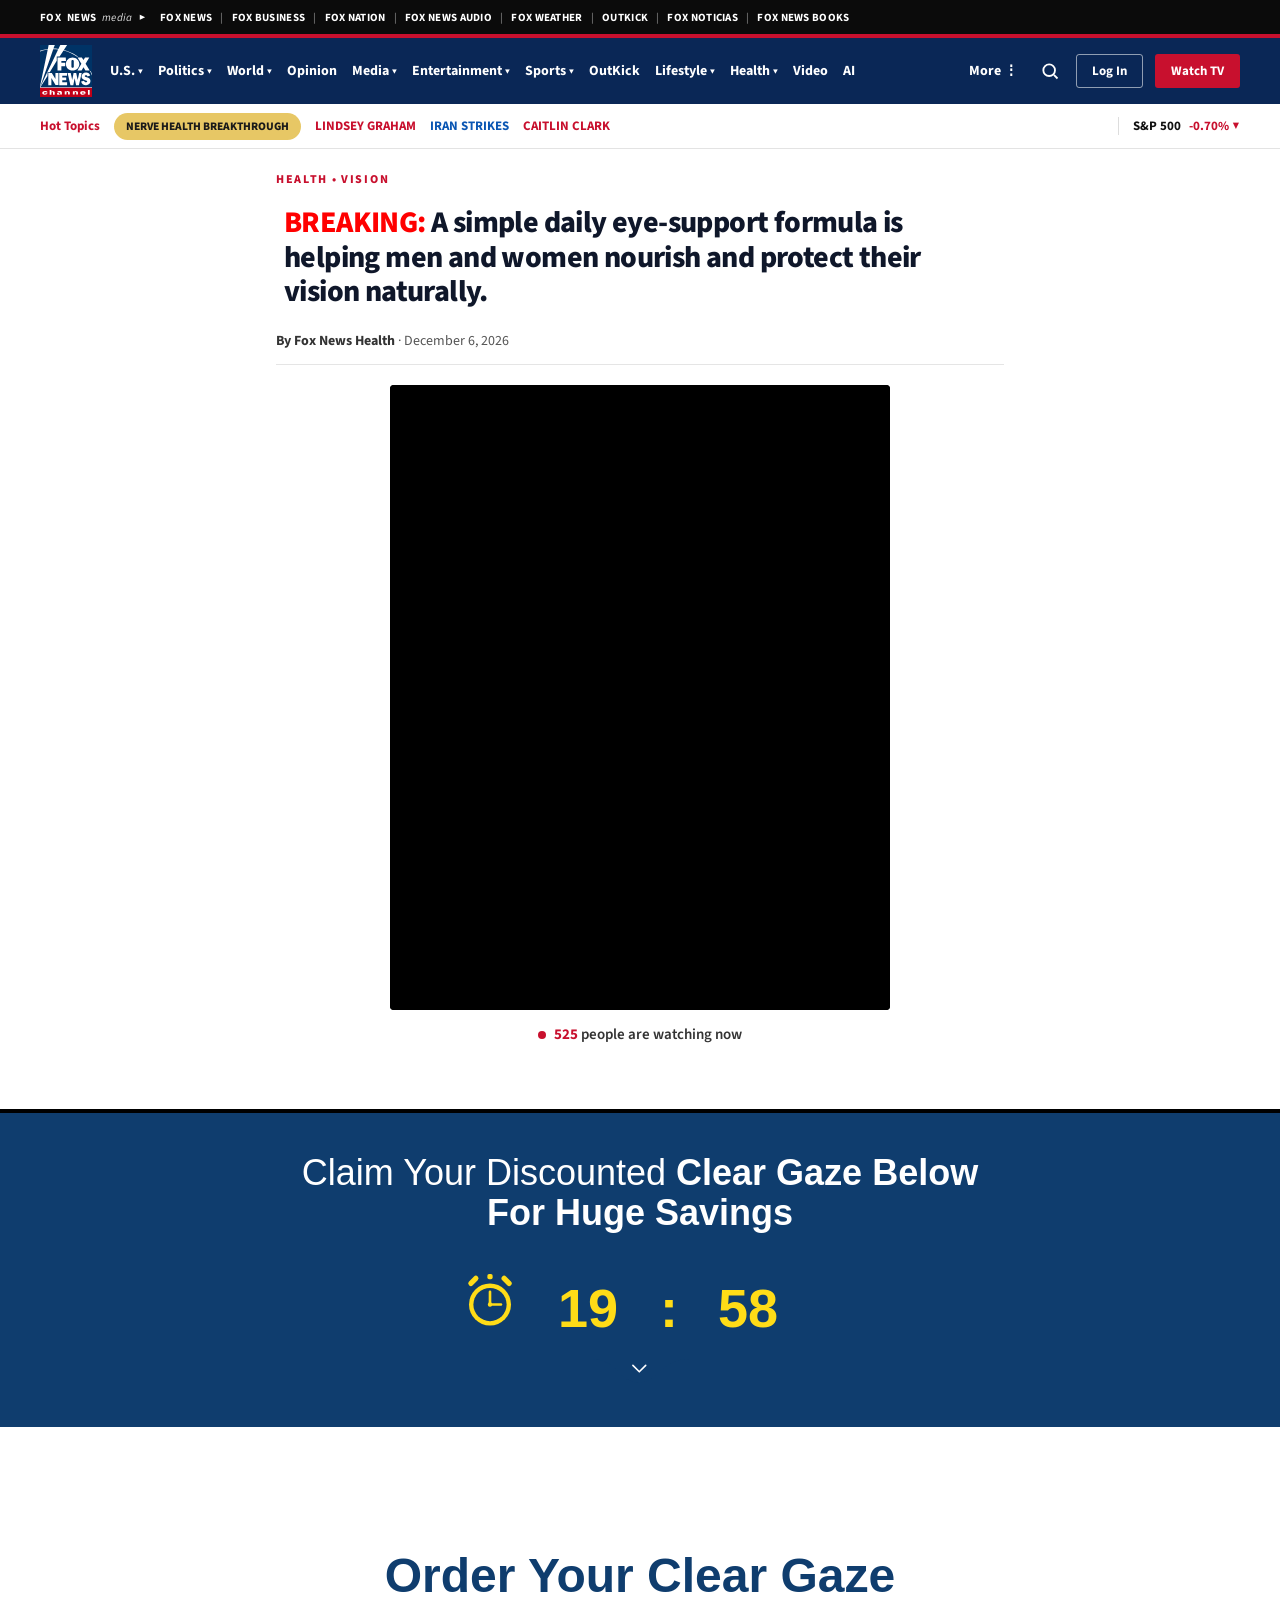
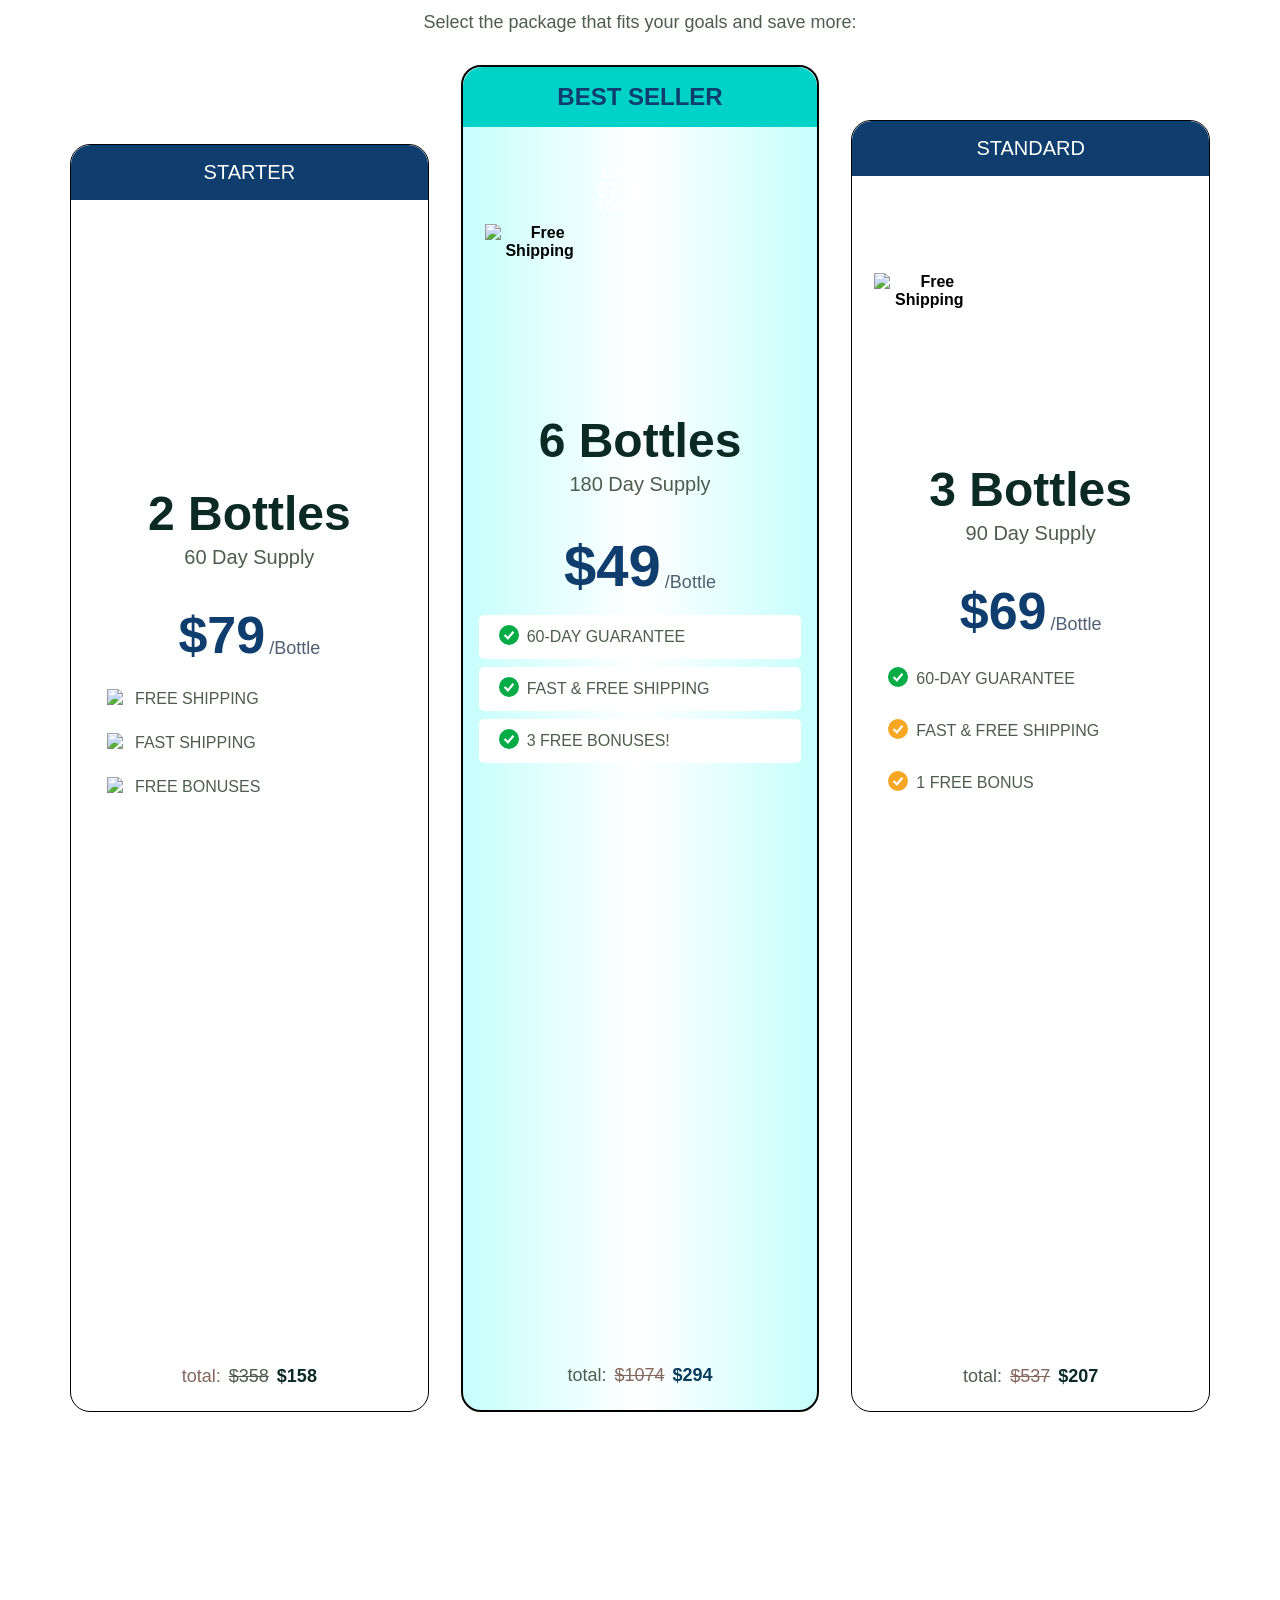
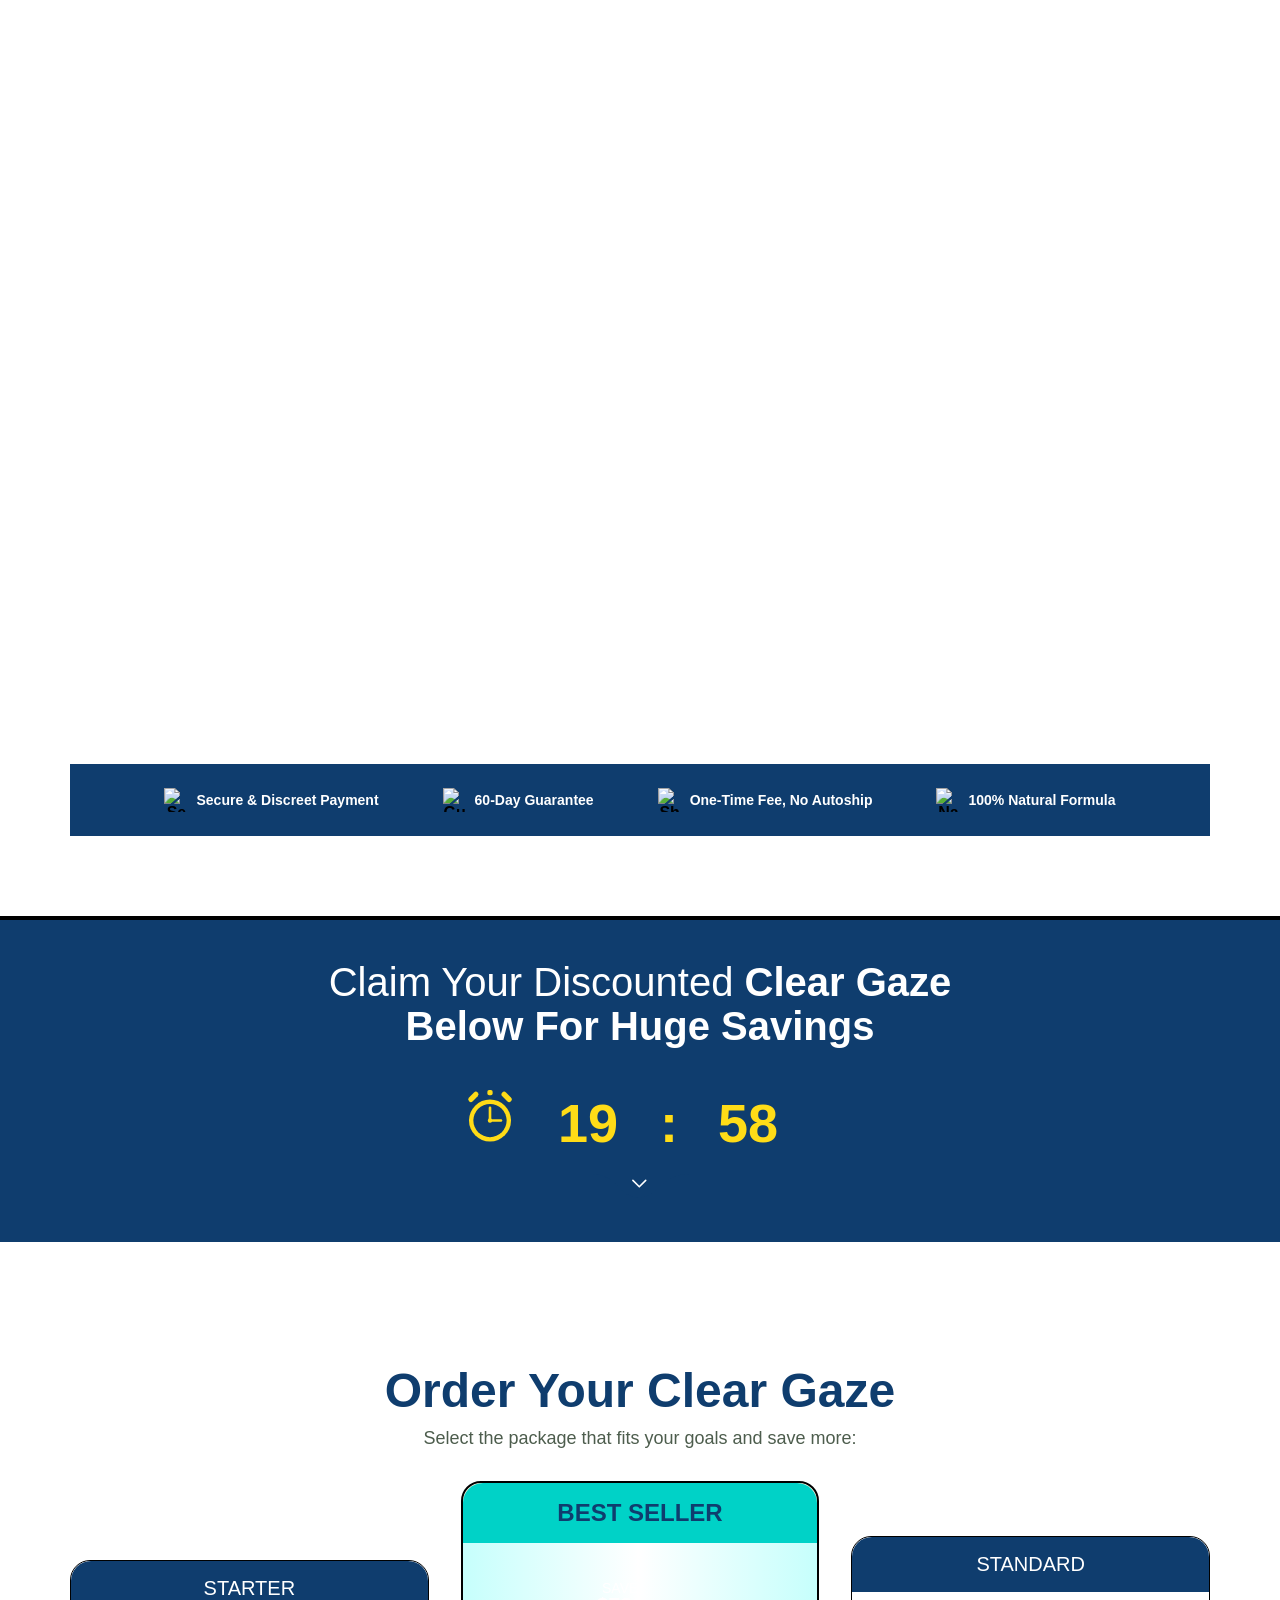
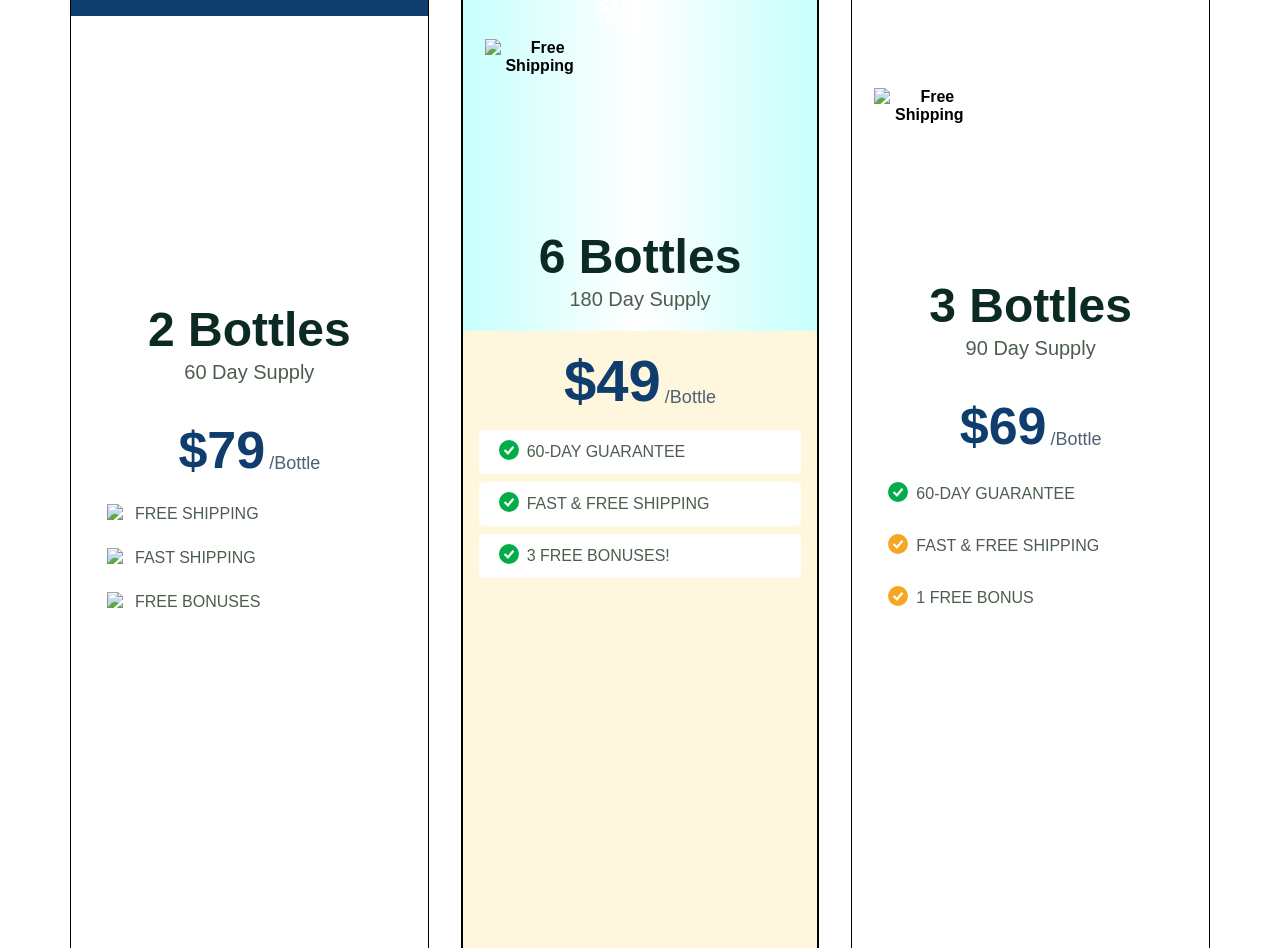
==== commit beb59ec4: "Update index.html" ====
--- a/cgz/index.html
+++ b/cgz/index.html
@@ -1783,112 +1783,104 @@
   unicode-range: U+0000-00FF, U+0131, U+0152-0153, U+02BB-02BC, U+02C6, U+02DA, U+02DC, U+0304, U+0308, U+0329, U+2000-206F, U+20AC, U+2122, U+2191, U+2193, U+2212, U+2215, U+FEFF, U+FFFD;
 }
 </style><link as="style" href="https://fonts.googleapis.com/css2?family=Montserrat:wght@400;500;600;700&amp;family=Outfit:wght@400;600;700&amp;family=DM+Sans:wght@400;600&amp;display=swap" media="all" onload="this.onload=null;this.rel='stylesheet'" rel="preload"/>
-</meta><script>!function(i,n){i._plt=i._plt||(n&&n.timeOrigin?n.timeOrigin+n.now():Date.now())}(window,performance);</script><link as="script" href="https://scripts.converteai.net/03ccc889-e246-4eff-a982-346fd4a664fd/players/6aa5b482fbc4117542ebd64b/v4/player.js" rel="preload"/><link as="script" href="https://scripts.converteai.net/lib/js/smartplayer-wc/v4/smartplayer.js" rel="preload"/><link href="https://cdn.converteai.net" rel="dns-prefetch"/><link href="https://scripts.converteai.net" rel="dns-prefetch"/><link href="https://images.converteai.net" rel="dns-prefetch"/><link href="https://license.vturb.com" rel="dns-prefetch"/><link href="https://fonts.googleapis.com" rel="preconnect"/><link crossorigin="" href="https://fonts.gstatic.com" rel="preconnect"/><link href="https://fonts.googleapis.com/css2?family=Source+Sans+3:ital,wght@0,400;0,600;0,700;0,800;0,900;1,700;1,800&amp;display=swap" rel="stylesheet"/><script src="https://cdn.jsdelivr.net/npm/@tailwindcss/browser@4"></script><style>
+</meta><script>!function(i,n){i._plt=i._plt||(n&&n.timeOrigin?n.timeOrigin+n.now():Date.now())}(window,performance);</script><link as="script" href="https://scripts.converteai.net/03ccc889-e246-4eff-a982-346fd4a664fd/players/6aa5b482fbc4117542ebd64b/v4/player.js" rel="preload"/><link as="script" href="https://scripts.converteai.net/lib/js/smartplayer-wc/v4/smartplayer.js" rel="preload"/><link href="https://cdn.converteai.net" rel="dns-prefetch"/><link href="https://scripts.converteai.net" rel="dns-prefetch"/><link href="https://images.converteai.net" rel="dns-prefetch"/><link href="https://license.vturb.com" rel="dns-prefetch"/><link href="https://fonts.googleapis.com" rel="preconnect"/><link crossorigin="" href="https://fonts.gstatic.com" rel="preconnect"/><link href="https://fonts.googleapis.com/css2?family=Source+Sans+3:ital,wght@0,400;0,600;0,700;0,800;0,900;1,700;1,800&amp;display=swap" rel="stylesheet"/><style>
 @keyframes livePulse{0%{box-shadow:0 0 0 0 rgba(200,16,46,.5)}70%{box-shadow:0 0 0 10px rgba(200,16,46,0)}100%{box-shadow:0 0 0 0 rgba(200,16,46,0)}}
 .live-dot{animation:livePulse 1.6s infinite}
 @media(prefers-reduced-motion:reduce){.live-dot{animation:none}}
 </style>
-<style id="fox-exact-font-fix">
-.fox-shell, .fox-shell *, .fox-article, .fox-article * {
-  font-family: "Source Sans 3", Helvetica, Arial, sans-serif !important;
-}
-.fox-article { width: 100%; }
+
+<style id="fox-stable-layout">
+/* Stable Fox header/article layout: no Tailwind dependency */
+.fox-shell,.fox-shell *,.fox-article,.fox-article *{font-family:"Source Sans 3",Helvetica,Arial,sans-serif!important;box-sizing:border-box}
+.fox-shell{width:100%;display:block;background:#fff;color:#111}
+.fox-shell a{text-decoration:none}
+.fox-topbar{background:#0b0b0b;color:#fff}
+.fox-topbar-inner,.fox-mainbar-inner,.fox-topics-inner{width:calc(100% - 32px);max-width:1200px;margin:0 auto}
+.fox-topbar-inner{height:34px;display:flex;align-items:center;gap:14px;font-size:11px;font-weight:700;letter-spacing:.3px;text-transform:uppercase;white-space:nowrap;overflow:hidden}
+.fox-top-brand{display:flex;align-items:center;gap:6px;flex:0 0 auto}
+.fox-top-links{display:flex;align-items:center;gap:8px;min-width:0;overflow:hidden}
+.fox-top-links a{color:#fff;white-space:nowrap}.fox-sep{opacity:.35}
+.fox-mainbar{border-top:4px solid #c8102e;background:#0a2756;color:#fff}
+.fox-mainbar-inner{height:66px;display:flex;align-items:center;gap:18px}
+.fox-logo-link{display:flex;align-items:center;flex:0 0 auto}
+.fox-logo-desktop{display:block;height:52px;width:auto}.fox-logo-mobile{display:none;height:26px;width:auto}
+.fox-nav{display:flex;align-items:center;gap:15px;min-width:0;flex:1}
+.fox-nav a{color:#fff;font-size:14px;font-weight:700;white-space:nowrap}
+.fox-nav .fox-more{margin-left:auto}
+.fox-actions{display:flex;align-items:center;gap:12px;flex:0 0 auto}
+.fox-search{display:flex;align-items:center;color:#fff;background:none;border:0;padding:4px}
+.fox-login,.fox-watch{display:inline-flex;align-items:center;justify-content:center;border-radius:3px;font-size:13px;font-weight:700;white-space:nowrap}
+.fox-login{color:#fff;border:1px solid rgba(255,255,255,.55);padding:7px 15px}.fox-watch{color:#fff;background:#c8102e;padding:8px 16px}
+.fox-menu{display:none;color:#fff;background:none;border:0;padding:3px}
+.fox-topics{border-bottom:1px solid #e3e3e3;background:#fff}
+.fox-topics-inner{height:44px;display:flex;align-items:center;gap:14px;white-space:nowrap;overflow:hidden;font-size:13px;font-weight:700}
+.fox-home{display:none}.fox-hot{color:#c8102e}.fox-pill{display:inline-flex;background:#e7c765;color:#1a1a1a;border-radius:14px;padding:5px 12px;font-size:11.5px;font-weight:800}.fox-topic-red{color:#c8102e}.fox-topic-blue{color:#0a56b3}
+.fox-market{margin-left:auto;display:flex;align-items:center;gap:8px;border-left:1px solid #ddd;padding-left:14px;color:#111}.fox-market b{color:#c8102e}
+.fox-article{display:block!important;width:100%!important;max-width:760px!important;margin-left:auto!important;margin-right:auto!important;padding:22px 16px 36px!important;color:#111;background:#fff}
+.fox-category{margin:0 0 10px!important;color:#c8102e!important;font-size:12px!important;font-weight:800!important;letter-spacing:.14em!important;text-transform:uppercase!important}
+.fox-headline{margin:0 0 14px!important;padding:8px!important;color:#0f172a!important;font-size:30px!important;line-height:1.15!important;font-weight:800!important;letter-spacing:-.02em!important;text-align:left!important}
+.fox-headline .breaking{color:#f00!important}
+.fox-byline{margin:0 0 18px!important;padding:0 0 14px!important;border-bottom:1px solid #e5e5e5!important;color:#555!important;font-size:14px!important;line-height:1.35!important;text-align:left!important}
+.fox-byline strong{font-weight:700!important;color:#333!important}
+.fox-video-wrap{width:100%!important;max-width:500px!important;margin:20px auto 14px!important;overflow:hidden;border-radius:4px;background:#000}
+.fox-video-wrap vturb-smartplayer{display:block!important;width:100%!important;max-width:100%!important;margin:0 auto!important}
+.fox-viewers{margin:0 auto 28px!important;display:flex!important;align-items:center!important;justify-content:center!important;gap:8px!important;color:#333!important;font-size:15px!important;font-weight:600!important;text-align:center!important}
+.fox-viewers strong{color:#c8102e!important}.fox-live-dot{display:inline-block;width:8px;height:8px;border-radius:999px;background:#c8102e;animation:livePulse 1.6s infinite}
+@media(max-width:1100px){.fox-nav .fox-hide-mid{display:none}}
+@media(max-width:767px){
+  .fox-topbar{display:none}.fox-mainbar-inner,.fox-topics-inner{width:100%;max-width:none;margin:0}
+  .fox-mainbar-inner{height:68px;padding:0 18px;gap:10px}.fox-logo-desktop{display:none}.fox-logo-mobile{display:block;height:30px;max-width:160px}
+  .fox-nav,.fox-search{display:none}.fox-actions{margin-left:auto;gap:8px}.fox-login{padding:8px 13px;font-size:13px}.fox-watch{padding:9px 14px;font-size:13px}.fox-menu{display:inline-flex;align-items:center}
+  .fox-topics-inner{height:52px;gap:14px;overflow-x:auto;-webkit-overflow-scrolling:touch;padding-right:12px;scrollbar-width:none}.fox-topics-inner::-webkit-scrollbar{display:none}
+  .fox-home{display:inline-flex;height:100%;align-items:center;background:#c8102e;color:#fff;padding:0 18px;flex:0 0 auto}.fox-hot,.fox-pill,.fox-market{display:none}
+  .fox-topics-inner a{font-size:13px;flex:0 0 auto}
+  .fox-article{max-width:100%!important;margin:0 auto!important;padding:24px 20px 34px!important}
+  .fox-category{font-size:12px!important;margin-bottom:14px!important}
+  .fox-headline{font-size:23px!important;line-height:1.14!important;margin-bottom:22px!important;padding:0 8px!important}
+  .fox-byline{font-size:14px!important;margin-bottom:20px!important;padding-bottom:18px!important}
+  .fox-video-wrap{max-width:500px!important;width:100%!important;margin:20px auto 16px!important;border-radius:5px}
+  .fox-viewers{font-size:15px!important;margin-bottom:24px!important}
+}
+@media(max-width:420px){.fox-mainbar-inner{padding:0 12px}.fox-logo-mobile{height:25px;max-width:128px}.fox-login{padding:7px 10px}.fox-watch{padding:8px 10px}.fox-article{padding-left:16px!important;padding-right:16px!important}.fox-headline{font-size:21px!important;padding-left:4px!important;padding-right:4px!important}}
+@media(prefers-reduced-motion:reduce){.fox-live-dot{animation:none}}
 </style>
 </head>
 <body>
+
 <header class="fox-shell">
-      <div class="hidden bg-[#0b0b0b] text-white lg:block">
-        <div class="mx-auto flex h-[34px] max-w-[1200px] items-center gap-3.5 px-4 text-[11px] font-bold tracking-[0.3px] uppercase">
-          <span class="flex shrink-0 items-center gap-1.5 whitespace-nowrap">
-            <b class="font-extrabold">FOX</b>&nbsp;NEWS
-            <span class="font-normal italic lowercase opacity-85">media</span>
-            <svg viewBox="0 0 24 24" width="12" height="12" fill="currentColor">
-              <path d="M8 5v14l11-7z"></path>
-            </svg>
-          </span>
-          <span class="flex min-w-0 flex-1 items-center gap-2 overflow-hidden whitespace-nowrap">
-            <a href="#" class="hover:underline">FOX NEWS</a><span class="font-normal opacity-35">|</span>
-            <a href="#" class="hover:underline">FOX BUSINESS</a><span class="font-normal opacity-35">|</span>
-            <a href="#" class="hover:underline">FOX NATION</a><span class="font-normal opacity-35">|</span>
-            <a href="#" class="hover:underline">FOX NEWS audio</a><span class="font-normal opacity-35">|</span>
-            <a href="#" class="hover:underline">FOX WEATHER</a><span class="font-normal opacity-35">|</span>
-            <a href="#" class="hover:underline">OutKick</a><span class="font-normal opacity-35">|</span>
-            <a href="#" class="hover:underline">FOX NOTICIAS</a><span class="font-normal opacity-35">|</span>
-            <a href="#" class="hover:underline">FOX NEWS books</a>
-          </span>
-        </div>
+  <div class="fox-topbar">
+    <div class="fox-topbar-inner">
+      <span class="fox-top-brand"><b>FOX</b> NEWS <em style="font-weight:400;opacity:.85;text-transform:none">media</em> ▶</span>
+      <span class="fox-top-links">
+        <a href="#">FOX NEWS</a><span class="fox-sep">|</span><a href="#">FOX BUSINESS</a><span class="fox-sep">|</span><a href="#">FOX NATION</a><span class="fox-sep">|</span><a href="#">FOX NEWS AUDIO</a><span class="fox-sep">|</span><a href="#">FOX WEATHER</a><span class="fox-sep">|</span><a href="#">OUTKICK</a><span class="fox-sep">|</span><a href="#">FOX NOTICIAS</a><span class="fox-sep">|</span><a href="#">FOX NEWS BOOKS</a>
+      </span>
+    </div>
+  </div>
+  <div class="fox-mainbar">
+    <div class="fox-mainbar-inner">
+      <a href="#" class="fox-logo-link"><img class="fox-logo-desktop" src="images/fox-news-logo.svg" alt="Fox News Channel"><img class="fox-logo-mobile" src="images/fox-news-logo-small.svg" alt="Fox News"></a>
+      <nav class="fox-nav">
+        <a href="#">U.S. ▾</a><a href="#">Politics ▾</a><a href="#">World ▾</a><a href="#">Opinion</a><a href="#" class="fox-hide-mid">Media ▾</a><a href="#" class="fox-hide-mid">Entertainment ▾</a><a href="#" class="fox-hide-mid">Sports ▾</a><a href="#" class="fox-hide-mid">OutKick</a><a href="#" class="fox-hide-mid">Lifestyle ▾</a><a href="#" class="fox-hide-mid">Health ▾</a><a href="#" class="fox-hide-mid">Video</a><a href="#" class="fox-hide-mid">AI</a><a href="#" class="fox-more">More ⋮</a>
+      </nav>
+      <div class="fox-actions">
+        <button class="fox-search" aria-label="Search"><svg viewBox="0 0 24 24" width="20" height="20" fill="none" stroke="currentColor" stroke-width="2.2"><circle cx="11" cy="11" r="7"></circle><path d="M21 21l-4.3-4.3"></path></svg></button>
+        <a href="#" class="fox-login">Log In</a><a href="#" class="fox-watch">Watch TV</a>
+        <button class="fox-menu" aria-label="Menu"><svg viewBox="0 0 24 24" width="24" height="24" fill="none" stroke="currentColor" stroke-width="2"><path d="M3 6h18M3 12h18M3 18h18"></path></svg></button>
       </div>
-
-      <div class="border-t-4 border-[#c8102e] bg-[#0a2756]">
-        <div class="mx-auto flex h-[54px] max-w-[1200px] items-center gap-2.5 px-4 text-white md:h-[60px] md:gap-3.5 lg:h-[66px] lg:gap-[18px]">
-          <a href="#" class="mr-auto flex shrink-0 items-center md:mr-0">
-            <img src="images/fox-news-logo.svg" alt="Fox News Channel" class="hidden h-[46px] w-auto md:block lg:h-[52px]">
-            <img src="images/fox-news-logo-small.svg" alt="Fox News" class="block h-[26px] w-auto md:hidden">
-          </a>
-          <nav class="hidden min-w-0 flex-1 items-center gap-[13px] md:flex lg:gap-[15px]">
-            <a href="#" class="inline-flex items-center gap-[3px] whitespace-nowrap text-sm font-bold text-white hover:text-[#cdd8ea]">U.S.<i class="mt-px text-[9px] not-italic opacity-85">▾</i></a>
-            <a href="#" class="inline-flex items-center gap-[3px] whitespace-nowrap text-sm font-bold text-white hover:text-[#cdd8ea]">Politics<i class="mt-px text-[9px] not-italic opacity-85">▾</i></a>
-            <a href="#" class="inline-flex items-center gap-[3px] whitespace-nowrap text-sm font-bold text-white hover:text-[#cdd8ea]">World<i class="mt-px text-[9px] not-italic opacity-85">▾</i></a>
-            <a href="#" class="inline-flex items-center gap-[3px] whitespace-nowrap text-sm font-bold text-white hover:text-[#cdd8ea]">Opinion</a>
-            <a href="#" class="hidden items-center gap-[3px] whitespace-nowrap text-sm font-bold text-white hover:text-[#cdd8ea] xl:inline-flex">Media<i class="mt-px text-[9px] not-italic opacity-85">▾</i></a>
-            <a href="#" class="hidden items-center gap-[3px] whitespace-nowrap text-sm font-bold text-white hover:text-[#cdd8ea] xl:inline-flex">Entertainment<i class="mt-px text-[9px] not-italic opacity-85">▾</i></a>
-            <a href="#" class="hidden items-center gap-[3px] whitespace-nowrap text-sm font-bold text-white hover:text-[#cdd8ea] xl:inline-flex">Sports<i class="mt-px text-[9px] not-italic opacity-85">▾</i></a>
-            <a href="#" class="hidden items-center gap-[3px] whitespace-nowrap text-sm font-bold text-white hover:text-[#cdd8ea] xl:inline-flex">OutKick</a>
-            <a href="#" class="hidden items-center gap-[3px] whitespace-nowrap text-sm font-bold text-white hover:text-[#cdd8ea] xl:inline-flex">Lifestyle<i class="mt-px text-[9px] not-italic opacity-85">▾</i></a>
-            <a href="#" class="hidden items-center gap-[3px] whitespace-nowrap text-sm font-bold text-white hover:text-[#cdd8ea] xl:inline-flex">Health<i class="mt-px text-[9px] not-italic opacity-85">▾</i></a>
-            <a href="#" class="hidden items-center gap-[3px] whitespace-nowrap text-sm font-bold text-white hover:text-[#cdd8ea] xl:inline-flex">Video</a>
-            <a href="#" class="hidden items-center gap-[3px] whitespace-nowrap text-sm font-bold text-white hover:text-[#cdd8ea] xl:inline-flex">AI</a>
-            <a href="#" class="ml-auto inline-flex items-center gap-[3px] whitespace-nowrap text-sm font-bold text-white hover:text-[#cdd8ea]">More<i class="mt-px text-[9px] not-italic opacity-85">⋮</i></a>
-          </nav>
-          <div class="flex shrink-0 items-center gap-2 md:gap-3">
-            <button aria-label="Search" class="hidden items-center text-white lg:inline-flex">
-              <svg viewBox="0 0 24 24" width="18" height="18" fill="none" stroke="currentColor" stroke-width="2.2" stroke-linecap="round">
-                <circle cx="11" cy="11" r="7"></circle>
-                <path d="M21 21l-4.3-4.3"></path>
-              </svg>
-            </button>
-            <a href="#" class="rounded-[3px] border border-white/55 px-2.5 py-1.5 text-xs font-bold text-white hover:bg-white/10 md:px-[15px] md:py-[7px] md:text-[13px]">Log In</a>
-            <a href="#" class="rounded-[3px] bg-[#c8102e] px-3 py-[7px] text-xs font-bold text-white md:px-4 md:py-2 md:text-[13px]">Watch TV</a>
-            <button aria-label="Menu" class="inline-flex items-center text-white md:hidden">
-              <svg viewBox="0 0 24 24" width="22" height="22" fill="none" stroke="currentColor" stroke-width="2" stroke-linecap="round">
-                <path d="M3 6h18M3 12h18M3 18h18"></path>
-              </svg>
-            </button>
-          </div>
-        </div>
-      </div>
-
-      <div class="border-b border-[#e3e3e3] bg-white">
-        <div class="mx-auto flex h-11 max-w-[1200px] items-center gap-3 overflow-x-auto whitespace-nowrap px-0 text-[13px] font-bold md:gap-3.5 md:px-4 lg:overflow-hidden">
-          <span class="inline-flex h-full shrink-0 items-center bg-[#c8102e] px-[15px] text-white md:hidden">Home</span>
-          <span class="hidden shrink-0 text-[#c8102e] md:inline">Hot Topics</span>
-          <span class="hidden shrink-0 rounded-[14px] bg-[#e7c765] px-3 py-1 text-[11.5px] text-[#1a1a1a] lg:inline"><b class="font-extrabold">NERVE HEALTH BREAKTHROUGH</b></span>
-          <a href="#" class="text-[#c8102e] hover:underline">LINDSEY GRAHAM</a>
-          <a href="#" class="text-[#0a56b3] hover:underline">IRAN STRIKES</a>
-          <a href="#" class="text-[#c8102e] hover:underline">CAITLIN CLARK</a>
-          <span class="ml-auto hidden shrink-0 items-center gap-2 border-l border-[#ddd] pl-3.5 text-[#111] md:flex">S&amp;P 500 <b class="font-bold text-[#c8102e]">-0.70% ▼</b></span>
-        </div>
-      </div>
-    </header><main class="fox-article mx-auto max-w-[760px] px-4 pt-[22px] pb-9">
-      <p class="mb-2.5 text-xs font-extrabold tracking-[0.14em] text-[#c8102e]">
-        HEALTH • VISION
-      </p>
-      <h1 class="mb-3.5 p-2 text-xl leading-[1.15] font-extrabold tracking-[-0.02em] text-[#0f172a] md:text-[30px]">
-        <span class="text-[#ff0000]">BREAKING:</span>
-        A simple daily eye-support formula is helping men and women nourish and protect their vision naturally.
-      </h1>
-      <p class="mb-[18px] border-b border-[#e5e5e5] pb-3.5 text-sm text-[#555]">
-        <strong>By Fox News Health</strong> · <span id="dynamic-date">September 12, 2026</span>
-      </p>
-      <div class="mx-auto mb-3.5 max-w-[400px] overflow-hidden rounded bg-black">
-        <vturb-smartplayer id="vid-6aa5b482fbc4117542ebd64b" style="display: block; margin: 0 auto; width: 100%; max-width: 400px;"><div class="vturb-player-placeholder" style="position: relative; width: 100%; padding: 125% 0 0; z-index: 0; background-color: black;"></div></vturb-smartplayer>
-        <script type="text/javascript">var s=document.createElement("script");s.src="https://scripts.converteai.net/03ccc889-e246-4eff-a982-346fd4a664fd/players/6aa5b482fbc4117542ebd64b/v4/player.js";s.async=true;document.head.appendChild(s);</script>
-      </div>
-      <div class="mb-7 flex items-center justify-center gap-2 text-[15px] font-semibold text-[#333]">
-        <span class="live-dot inline-block h-2 w-2 rounded-full bg-[#c8102e]"></span>
-        <span><strong id="viewer-count" class="text-[#c8102e]">525</strong> people are watching now</span>
-      </div>
-    </main><div class="a-b-cont"><div class="a-b-o-cont atomicat-container-be99c58 a-b-o-cont--legacy-margin a-s-d-htn7tr"><!-- container - 9g1eby --><style>.atomicat-container-be99c58 > .a-o-cont {padding-top: 40px;padding-right: 20px;padding-bottom: 40px;padding-left: 20px;}.a-e-a-be99c58 {}.atomicat-container-be99c58 > .a-o-cont > .a-cont {align-items: center;flex-direction: column;justify-content: center;}.a-b-cont .atomicat-container-be99c58.a-b-o-cont {border-style: solid;border-top-width: 4px;border-right-width: 0px;border-bottom-width: 0px;border-left-width: 0px;background: #0F3D6E;background-size: cover;background-repeat: no-repeat;background-position: center;}.atomicat-container-be99c58 > .a-o-cont {}</style><div class="a-cont-b a-o-cont"><div class="a-s-d-g0ngl5 a-i-cont a-cont"><div class="a-r a-c-cont a-c-cont-d3f087c a-s-d-ix6pxi"><style>.a-c-cont-d3f087c {}.a-c-cont.a-c-cont-d3f087c {width: 60%;}@media screen and (max-width: 480px) {.a-c-cont.a-c-cont-d3f087c{width: 100%;}}.a-e-cont.atomicat-heading-title-d3f087c h3:hover {-webkit-text-fill-color: unset;}.a-e-cont.atomicat-heading-title-d3f087c h3 {text-align: center;color: rgba(255,255,255,1);font-family: "Outfit", sans-serif;font-size: 36px;font-weight: 400;line-height: 1.1em;text-transform: none;}@media screen and (max-width: 480px) {.a-e-cont.atomicat-heading-title-d3f087c h3{font-size: 28px;}} .a-c-cont-d3f087c > .a-e-cont {margin-bottom: 24px;} .a-c-cont-d3f087c > .a-e-cont:hover {}.a-e-a-d3f087c {}</style><div class="atomicat-heading-title atomicat-element-container-d3f087c atomicat-heading-title-d3f087c a-e-cont atomicat-text-d3f087c a-r a-s-d-i5u0bb"><h3 class="a-i-e-cont"><p>Claim Your Discounted <strong>Clear Gaze Below For Huge Savings</strong></p></h3></div></div><div class="atomicat-container-07f4e9b a-b-o-cont a-b-o-cont--legacy-margin"><style>.atomicat-container-07f4e9b > .a-o-cont {}.a-e-a-07f4e9b {}.atomicat-container-07f4e9b > .a-o-cont > .a-cont {display: flex;align-items: center;flex-direction: row;justify-content: center;}.a-b-cont .atomicat-container-07f4e9b.a-b-o-cont {background-size: cover;background-repeat: no-repeat;background-position: center;}.atomicat-container-07f4e9b > .a-o-cont {}</style><div class="a-o-cont a-cont-b"><div class="a-i-cont a-cont a-s-d-5cmhru"><div class="a-r a-c-cont-5d98f1a a-c-cont a-s-d-ihs41s"><style>.a-c-cont-5d98f1a {align-self: center;}.a-c-cont.a-c-cont-5d98f1a {width: 56px;}.a-icon-5d98f1a {text-align: left;}.a-icon-5d98f1a .a-icon-wrap {font-size: 56px;}@media screen and (max-width: 480px) {.a-icon-5d98f1a .a-icon-wrap{font-size: 53px;}}.a-icon-5d98f1a svg {height: 56px;width: 56px;}@media screen and (max-width: 480px) {.a-icon-5d98f1a svg{height: 53px;width: 48px;}} .a-c-cont-5d98f1a > .a-e-cont {margin-right: 18px;} .a-c-cont-5d98f1a > .a-e-cont:hover {}.a-e-a-5d98f1a {}</style><div class="a-icon-5d98f1a a-r a-icon atomicat-icon a-e-cont atomicat-element-container-5d98f1a"><div class="a-icon-wrap"><p><svg viewbox="0 0 64 64" xmlns="http://www.w3.org/2000/svg"><rect fill="#FFDC17" height="6" rx="3" transform="rotate(-45 13 9)" width="14" x="6" y="6"></rect><rect fill="#FFDC17" height="6" rx="3" transform="rotate(45 51 9)" width="14" x="44" y="6"></rect><circle cx="32" cy="36" fill="#FFDC17" r="24"></circle><circle cx="32" cy="36" fill="#0F3D6E" r="19"></circle><rect fill="#FFDC17" height="18" rx="1.5" width="3" x="30.5" y="20"></rect><rect fill="#FFDC17" height="3" rx="1.5" width="14" x="32" y="34.5"></rect><circle cx="32" cy="36" fill="#FFDC17" r="2.5"></circle><rect fill="#FFDC17" height="6" rx="2" width="6" x="29" y="1"></rect></svg></p></div></div></div><div class="a-s-d-5s8x5a a-c-cont a-c-cont-a83c648 a-r"><style>.a-c-cont-a83c648 {align-self: center;}.atomicat-countdown-a83c648.atomicat-countdown .a-cd {padding-top: 0px;padding-right: 0px;padding-bottom: 0px;padding-left: 0px;gap: 0px;}@media screen and (max-width: 480px) {.atomicat-countdown-a83c648.atomicat-countdown .a-cd{max-width: 100%;}}.atomicat-countdown-a83c648.atomicat-countdown-a83c648 .a-cd .a-cd-i {gap: 0px;}.atomicat-countdown-a83c648.atomicat-countdown-a83c648 .a-cd .a-cd-is {}.atomicat-countdown-a83c648.atomicat-countdown .a-cd .a-cd-i .a-cd-l {color: #FFDC17;}.atomicat-countdown-a83c648.atomicat-countdown .a-cd .a-cd-i .a-cd-d {color: #FFDC17;font-family: "Montserrat", sans-serif;font-size: 54px;font-weight: 700;}.a-c-cont.a-c-cont-a83c648 {}@media screen and (max-width: 480px) {.a-c-cont.a-c-cont-a83c648{width: 20%;}} .a-c-cont-a83c648 > .a-e-cont {} .a-c-cont-a83c648 > .a-e-cont:hover {}.a-e-a-a83c648 {}</style><div class="a-r atomicat-countdown-a83c648 atomicat-countdown a-e-cont atomicat-element-container-a83c648"><div class="a-i-e-cont a-cd"><div class="a-cd-i"><span class="atomicat-countdown-minutes a-cd-d">00</span></div></div></div></div><div class="a-r a-c-cont a-c-cont-f517288"><style>.a-c-cont-f517288 {align-self: center;}.a-c-cont.a-c-cont-f517288 {width: 20px;}@media screen and (max-width: 480px) {.a-c-cont.a-c-cont-f517288{width: 20%;}}.a-e-cont.atomicat-heading-title-f517288 h3:hover {-webkit-text-fill-color: unset;}.a-e-cont.atomicat-heading-title-f517288 h3 {text-align: center;color: #FFDC17;font-family: "Montserrat", sans-serif;font-size: 54px;font-weight: 700;line-height: 1em;} .a-c-cont-f517288 > .a-e-cont {margin-left: 2px;margin-right: 2px;} .a-c-cont-f517288 > .a-e-cont:hover {}.a-e-a-f517288 {}</style><div class="atomicat-heading-title-f517288 a-s-d-bmya4c atomicat-element-container-f517288 atomicat-heading-title a-e-cont atomicat-text-f517288 a-r"><h3 class="a-i-e-cont"><p>:</p></h3></div></div><div class="a-c-cont a-c-cont-16361a7 a-r a-s-d-bktx3w"><style>.a-c-cont-16361a7 {align-self: center;}.atomicat-countdown-16361a7.atomicat-countdown .a-cd {padding-top: 0px;padding-right: 0px;padding-bottom: 0px;padding-left: 0px;gap: 0px;}.atomicat-countdown-16361a7.atomicat-countdown-16361a7 .a-cd .a-cd-i {gap: 0px;}.atomicat-countdown-16361a7.atomicat-countdown-16361a7 .a-cd .a-cd-is {}.atomicat-countdown-16361a7.atomicat-countdown .a-cd .a-cd-i .a-cd-l {color: #FFDC17;}.atomicat-countdown-16361a7.atomicat-countdown .a-cd .a-cd-i .a-cd-d {color: #FFDC17;font-family: "Montserrat", sans-serif;font-size: 54px;font-weight: 700;}.a-c-cont.a-c-cont-16361a7 {}@media screen and (max-width: 480px) {.a-c-cont.a-c-cont-16361a7{width: 20%;}} .a-c-cont-16361a7 > .a-e-cont {} .a-c-cont-16361a7 > .a-e-cont:hover {}.a-e-a-16361a7 {}</style><div class="a-r atomicat-countdown-16361a7 atomicat-countdown atomicat-element-container-16361a7 a-s-d-k2lcja a-e-cont"><!-- countdown - ustp8w --><div class="a-cd a-i-e-cont"><div class="a-cd-i"><span class="a-cd-d atomicat-countdown-seconds">00</span></div></div></div></div></div></div></div><div class="a-c-cont a-c-cont-8c771f4 a-r"><style>.a-c-cont-8c771f4 {align-self: center;}.a-c-cont.a-c-cont-8c771f4 {width: 123px;}.a-icon-8c771f4 {text-align: center;}.a-icon-8c771f4 .a-icon-wrap {}.a-icon-8c771f4 svg {width: 123px;} .a-c-cont-8c771f4 > .a-e-cont {margin-top: 0px;} .a-c-cont-8c771f4 > .a-e-cont:hover {}.a-e-a-8c771f4 {}</style><div class="a-icon a-r a-icon-8c771f4 atomicat-icon a-e-cont a-s-d-tszalq atomicat-element-container-8c771f4"><div class="a-icon-wrap"><p><svg height="30" viewbox="0 0 123 30" width="123" xmlns="http://www.w3.org/2000/svg"><path d="M60 29.5C33.5 29.5 33.5 0 0 0H122.5C88.5 0 83 29.5 60 29.5Z" fill="#0F3D6E"></path><path d="M52 7.98291L60 15.9829L68 7.98291" fill="#0F3D6E" stroke="white" stroke-linecap="round" stroke-linejoin="round" stroke-width="2"></path></svg></p></div></div></div></div></div></div><div class="a-b-o-cont--legacy-margin a-b-o-cont atomicat-container-0e58bb1"><style>.atomicat-container-0e58bb1 > .a-o-cont {padding-top: 80px;padding-bottom: 80px;}.a-e-a-0e58bb1 {}.atomicat-container-0e58bb1 > .a-o-cont > .a-cont {display: flex;align-items: center;flex-direction: column;}.a-b-cont .atomicat-container-0e58bb1.a-b-o-cont {background: rgba(255,255,255,1);background-size: cover;background-repeat: no-repeat;background-position: center;}.atomicat-container-0e58bb1 > .a-o-cont {}</style><div class="a-o-cont a-cont-b"><div class="a-i-cont a-s-d-hmtjl1 a-cont"><div class="a-c-cont-9234b50 a-r a-c-cont a-s-d-k6qdu0"><style>.a-c-cont-9234b50 {}.a-c-cont.a-c-cont-9234b50 {width: 100%;}.a-e-cont.atomicat-heading-title-9234b50 h3:hover {-webkit-text-fill-color: unset;}.a-e-cont.atomicat-heading-title-9234b50 h3 {text-align: center;color: #0F3D6E;font-family: "Outfit", sans-serif;font-size: 48px;font-weight: 600;line-height: 1.2em;} .a-c-cont-9234b50 > .a-e-cont {margin-bottom: 8px;margin-top: 40px;} .a-c-cont-9234b50 > .a-e-cont:hover {}.a-e-a-9234b50 {}</style><div class="a-e-cont a-r atomicat-text-9234b50 atomicat-element-container-9234b50 a-s-d-0x0j20 atomicat-heading-title-9234b50 atomicat-heading-title"><!-- text - j2dqw9 --><h3 class="a-i-e-cont"><p>Order Your Clear Gaze</p></h3></div></div><div class="a-c-cont a-r a-c-cont-aefed4a"><style>.a-c-cont-aefed4a {}.a-c-cont.a-c-cont-aefed4a {width: 100%;}.a-e-cont.atomicat-heading-title-aefed4a h3:hover {-webkit-text-fill-color: unset;}.a-e-cont.atomicat-heading-title-aefed4a h3 {text-align: center;color: #4D5D4D;font-family: "Outfit", sans-serif;font-size: 18px;font-weight: 400;}@media screen and (max-width: 480px) {.a-e-cont.atomicat-heading-title-aefed4a h3{font-size: 24px;}} .a-c-cont-aefed4a > .a-e-cont {margin-bottom: 32px;} .a-c-cont-aefed4a > .a-e-cont:hover {}.a-e-a-aefed4a {}</style><div class="atomicat-text-aefed4a a-r atomicat-element-container-aefed4a atomicat-heading-title-aefed4a atomicat-heading-title a-e-cont"><h3 class="a-i-e-cont"><p>Select the package that fits your goals and save more:</p></h3></div></div><div class="atomicat-container-1920902 a-b-o-cont a-s-d-aikcw0 a-b-o-cont--legacy-margin"><style>.atomicat-container-1920902 > .a-o-cont {}.a-e-a-1920902 {}.atomicat-container-1920902 > .a-o-cont > .a-cont {display: flex;align-items: center;flex-direction: column;}.a-b-cont .atomicat-container-1920902.a-b-o-cont {background-size: cover;background-repeat: no-repeat;background-position: center;}.atomicat-container-1920902 > .a-o-cont {}</style><div class="a-s-d-yolx7n a-cont-f-w a-o-cont"><div class="a-cont a-s-d-a05801 a-i-cont"><div class="a-b-o-cont--legacy-margin a-s-d-5sp0m8 a-b-o-cont atomicat-container-9e5ba20"><!-- container - ianm9n --><style>.atomicat-container-9e5ba20 > .a-o-cont {}.a-e-a-9e5ba20 {}.atomicat-container-9e5ba20 > .a-o-cont > .a-cont {grid-template-columns: 1fr 1fr 1fr;display: grid;align-items: flex-end;gap: 32px;}@media screen and (max-width: 480px) {.atomicat-container-9e5ba20 > .a-o-cont > .a-cont{grid-template-columns: 1fr;gap: 24px;}}.a-b-cont .atomicat-container-9e5ba20.a-b-o-cont {background-size: cover;background-repeat: no-repeat;background-position: center;}.atomicat-container-9e5ba20 > .a-o-cont {}</style><div class="a-cont-f-w a-o-cont a-s-d-lc1gmf"><div class="a-i-cont a-cont"><div class="a-b-o-cont atomicat-container-9f73b66"><style>.atomicat-container-9f73b66 > .a-o-cont {}.a-e-a-9f73b66 {}.atomicat-container-9f73b66 > .a-o-cont > .a-cont {display: flex;align-items: center;flex-direction: column;}.a-b-cont .atomicat-container-9f73b66.a-b-o-cont {border-top-left-radius: 20px;border-top-right-radius: 20px;border-bottom-right-radius: 20px;border-bottom-left-radius: 20px;border-style: solid;border-top-width: 1px;border-right-width: 1px;border-bottom-width: 1px;border-left-width: 1px;background: rgba(255,255,255,1);background-size: cover;background-repeat: no-repeat;background-position: center;}.atomicat-container-9f73b66 > .a-o-cont {}</style><div class="a-o-cont a-cont-f-w"><div class="a-i-cont a-cont a-s-d-j05jll"><div class="atomicat-container-5289f84 a-b-o-cont a-s-d-9y821l"><style>.atomicat-container-5289f84 > .a-o-cont {padding-top: 16px;padding-bottom: 16px;}.a-e-a-5289f84 {}.atomicat-container-5289f84 > .a-o-cont > .a-cont {display: flex;align-items: center;justify-content: center;}.a-b-cont .atomicat-container-5289f84.a-b-o-cont {border-top-left-radius: 20px;border-top-right-radius: 20px;background: #0F3D6E;background-size: cover;background-repeat: no-repeat;background-position: center;}.atomicat-container-5289f84 > .a-o-cont {}</style><div class="a-o-cont a-cont-f-w"><div class="a-i-cont a-cont"><div class="a-c-cont-823b0c5 a-c-cont a-r"><style>.a-c-cont-823b0c5 {}.a-c-cont.a-c-cont-823b0c5 {}.a-e-cont.atomicat-heading-title-823b0c5 h3:hover {-webkit-text-fill-color: unset;}.a-e-cont.atomicat-heading-title-823b0c5 h3 {color: rgba(255,255,255,1);font-size: 20px;fo